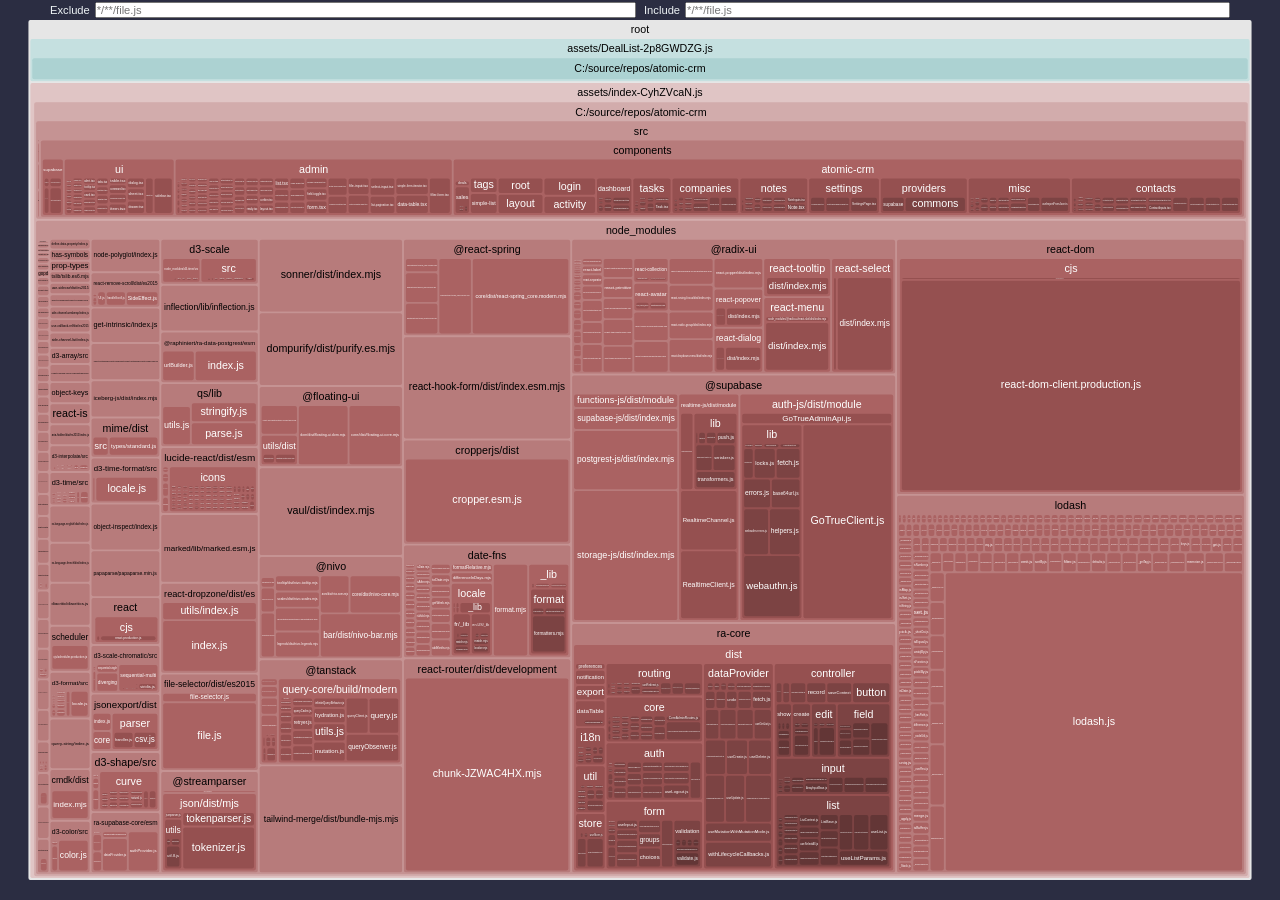
==== stats.html @ 5750edb4 "Updates" ====
<!DOCTYPE html>
<html lang="en">
<head>
  <meta charset="UTF-8" />
  <meta name="viewport" content="width=device-width, initial-scale=1.0" />
  <meta http-equiv="X-UA-Compatible" content="ie=edge" />
  <title>Rollup Visualizer</title>
  <style>
:root {
  --font-family: -apple-system, BlinkMacSystemFont, "Segoe UI", Roboto, "Helvetica Neue", Arial,
    "Noto Sans", sans-serif, "Apple Color Emoji", "Segoe UI Emoji", "Segoe UI Symbol",
    "Noto Color Emoji";
  --background-color: #2b2d42;
  --text-color: #edf2f4;
}

html {
  box-sizing: border-box;
}

*,
*:before,
*:after {
  box-sizing: inherit;
}

html {
  background-color: var(--background-color);
  color: var(--text-color);
  font-family: var(--font-family);
}

body {
  padding: 0;
  margin: 0;
}

html,
body {
  height: 100%;
  width: 100%;
  overflow: hidden;
}

body {
  display: flex;
  flex-direction: column;
}

svg {
  vertical-align: middle;
  width: 100%;
  height: 100%;
  max-height: 100vh;
}

main {
  flex-grow: 1;
  height: 100vh;
  padding: 20px;
}

.tooltip {
  position: absolute;
  z-index: 1070;
  border: 2px solid;
  border-radius: 5px;
  padding: 5px;
  font-size: 0.875rem;
  background-color: var(--background-color);
  color: var(--text-color);
}

.tooltip-hidden {
  visibility: hidden;
  opacity: 0;
}

.sidebar {
  position: fixed;
  top: 0;
  left: 0;
  right: 0;
  display: flex;
  flex-direction: row;
  font-size: 0.7rem;
  align-items: center;
  margin: 0 50px;
  height: 20px;
}

.size-selectors {
  display: flex;
  flex-direction: row;
  align-items: center;
}

.size-selector {
  display: flex;
  flex-direction: row;
  align-items: center;
  justify-content: center;
  margin-right: 1rem;
}
.size-selector input {
  margin: 0 0.3rem 0 0;
}

.filters {
  flex: 1;
  display: flex;
  flex-direction: row;
  align-items: center;
}

.module-filters {
  display: flex;
  flex-grow: 1;
}

.module-filter {
  display: flex;
  flex-direction: row;
  align-items: center;
  justify-content: center;
  flex: 1;
}
.module-filter input {
  flex: 1;
  height: 1rem;
  padding: 0.01rem;
  font-size: 0.7rem;
  margin-left: 0.3rem;
}
.module-filter + .module-filter {
  margin-left: 0.5rem;
}

.node {
  cursor: pointer;
}
  </style>
</head>
<body>
  <main></main>
  <script>
  /*<!--*/
var drawChart = (function (exports) {
  'use strict';

  var n,l$1,u$2,i$1,r$1,o$1,e$1,f$2,c$1,s$1,a$1,h$1,p$1={},v$1=[],y$1=/acit|ex(?:s|g|n|p|$)|rph|grid|ows|mnc|ntw|ine[ch]|zoo|^ord|itera/i,w$1=Array.isArray;function d$1(n,l){for(var u in l)n[u]=l[u];return n}function g(n){n&&n.parentNode&&n.parentNode.removeChild(n);}function _$1(l,u,t){var i,r,o,e={};for(o in u)"key"==o?i=u[o]:"ref"==o?r=u[o]:e[o]=u[o];if(arguments.length>2&&(e.children=arguments.length>3?n.call(arguments,2):t),"function"==typeof l&&null!=l.defaultProps)for(o in l.defaultProps) void 0===e[o]&&(e[o]=l.defaultProps[o]);return m$1(l,e,i,r,null)}function m$1(n,t,i,r,o){var e={type:n,props:t,key:i,ref:r,__k:null,__:null,__b:0,__e:null,__c:null,constructor:void 0,__v:null==o?++u$2:o,__i:-1,__u:0};return null==o&&null!=l$1.vnode&&l$1.vnode(e),e}function k$1(n){return n.children}function x$1(n,l){this.props=n,this.context=l;}function S(n,l){if(null==l)return n.__?S(n.__,n.__i+1):null;for(var u;l<n.__k.length;l++)if(null!=(u=n.__k[l])&&null!=u.__e)return u.__e;return "function"==typeof n.type?S(n):null}function C$1(n){var l,u;if(null!=(n=n.__)&&null!=n.__c){for(n.__e=n.__c.base=null,l=0;l<n.__k.length;l++)if(null!=(u=n.__k[l])&&null!=u.__e){n.__e=n.__c.base=u.__e;break}return C$1(n)}}function M(n){(!n.__d&&(n.__d=true)&&i$1.push(n)&&!$.__r++||r$1!=l$1.debounceRendering)&&((r$1=l$1.debounceRendering)||o$1)($);}function $(){for(var n,u,t,r,o,f,c,s=1;i$1.length;)i$1.length>s&&i$1.sort(e$1),n=i$1.shift(),s=i$1.length,n.__d&&(t=void 0,o=(r=(u=n).__v).__e,f=[],c=[],u.__P&&((t=d$1({},r)).__v=r.__v+1,l$1.vnode&&l$1.vnode(t),O(u.__P,t,r,u.__n,u.__P.namespaceURI,32&r.__u?[o]:null,f,null==o?S(r):o,!!(32&r.__u),c),t.__v=r.__v,t.__.__k[t.__i]=t,z$1(f,t,c),t.__e!=o&&C$1(t)));$.__r=0;}function I(n,l,u,t,i,r,o,e,f,c,s){var a,h,y,w,d,g,_=t&&t.__k||v$1,m=l.length;for(f=P(u,l,_,f,m),a=0;a<m;a++)null!=(y=u.__k[a])&&(h=-1==y.__i?p$1:_[y.__i]||p$1,y.__i=a,g=O(n,y,h,i,r,o,e,f,c,s),w=y.__e,y.ref&&h.ref!=y.ref&&(h.ref&&q$1(h.ref,null,y),s.push(y.ref,y.__c||w,y)),null==d&&null!=w&&(d=w),4&y.__u||h.__k===y.__k?f=A$1(y,f,n):"function"==typeof y.type&&void 0!==g?f=g:w&&(f=w.nextSibling),y.__u&=-7);return u.__e=d,f}function P(n,l,u,t,i){var r,o,e,f,c,s=u.length,a=s,h=0;for(n.__k=new Array(i),r=0;r<i;r++)null!=(o=l[r])&&"boolean"!=typeof o&&"function"!=typeof o?(f=r+h,(o=n.__k[r]="string"==typeof o||"number"==typeof o||"bigint"==typeof o||o.constructor==String?m$1(null,o,null,null,null):w$1(o)?m$1(k$1,{children:o},null,null,null):null==o.constructor&&o.__b>0?m$1(o.type,o.props,o.key,o.ref?o.ref:null,o.__v):o).__=n,o.__b=n.__b+1,e=null,-1!=(c=o.__i=L(o,u,f,a))&&(a--,(e=u[c])&&(e.__u|=2)),null==e||null==e.__v?(-1==c&&(i>s?h--:i<s&&h++),"function"!=typeof o.type&&(o.__u|=4)):c!=f&&(c==f-1?h--:c==f+1?h++:(c>f?h--:h++,o.__u|=4))):n.__k[r]=null;if(a)for(r=0;r<s;r++)null!=(e=u[r])&&0==(2&e.__u)&&(e.__e==t&&(t=S(e)),B$1(e,e));return t}function A$1(n,l,u){var t,i;if("function"==typeof n.type){for(t=n.__k,i=0;t&&i<t.length;i++)t[i]&&(t[i].__=n,l=A$1(t[i],l,u));return l}n.__e!=l&&(l&&n.type&&!u.contains(l)&&(l=S(n)),u.insertBefore(n.__e,l||null),l=n.__e);do{l=l&&l.nextSibling;}while(null!=l&&8==l.nodeType);return l}function L(n,l,u,t){var i,r,o=n.key,e=n.type,f=l[u];if(null===f&&null==n.key||f&&o==f.key&&e==f.type&&0==(2&f.__u))return u;if(t>(null!=f&&0==(2&f.__u)?1:0))for(i=u-1,r=u+1;i>=0||r<l.length;){if(i>=0){if((f=l[i])&&0==(2&f.__u)&&o==f.key&&e==f.type)return i;i--;}if(r<l.length){if((f=l[r])&&0==(2&f.__u)&&o==f.key&&e==f.type)return r;r++;}}return  -1}function T$1(n,l,u){"-"==l[0]?n.setProperty(l,null==u?"":u):n[l]=null==u?"":"number"!=typeof u||y$1.test(l)?u:u+"px";}function j$1(n,l,u,t,i){var r,o;n:if("style"==l)if("string"==typeof u)n.style.cssText=u;else {if("string"==typeof t&&(n.style.cssText=t=""),t)for(l in t)u&&l in u||T$1(n.style,l,"");if(u)for(l in u)t&&u[l]==t[l]||T$1(n.style,l,u[l]);}else if("o"==l[0]&&"n"==l[1])r=l!=(l=l.replace(f$2,"$1")),o=l.toLowerCase(),l=o in n||"onFocusOut"==l||"onFocusIn"==l?o.slice(2):l.slice(2),n.l||(n.l={}),n.l[l+r]=u,u?t?u.u=t.u:(u.u=c$1,n.addEventListener(l,r?a$1:s$1,r)):n.removeEventListener(l,r?a$1:s$1,r);else {if("http://www.w3.org/2000/svg"==i)l=l.replace(/xlink(H|:h)/,"h").replace(/sName$/,"s");else if("width"!=l&&"height"!=l&&"href"!=l&&"list"!=l&&"form"!=l&&"tabIndex"!=l&&"download"!=l&&"rowSpan"!=l&&"colSpan"!=l&&"role"!=l&&"popover"!=l&&l in n)try{n[l]=null==u?"":u;break n}catch(n){}"function"==typeof u||(null==u||false===u&&"-"!=l[4]?n.removeAttribute(l):n.setAttribute(l,"popover"==l&&1==u?"":u));}}function F(n){return function(u){if(this.l){var t=this.l[u.type+n];if(null==u.t)u.t=c$1++;else if(u.t<t.u)return;return t(l$1.event?l$1.event(u):u)}}}function O(n,u,t,i,r,o,e,f,c,s){var a,h,p,v,y,_,m,b,S,C,M,$,P,A,H,L,T,j=u.type;if(null!=u.constructor)return null;128&t.__u&&(c=!!(32&t.__u),o=[f=u.__e=t.__e]),(a=l$1.__b)&&a(u);n:if("function"==typeof j)try{if(b=u.props,S="prototype"in j&&j.prototype.render,C=(a=j.contextType)&&i[a.__c],M=a?C?C.props.value:a.__:i,t.__c?m=(h=u.__c=t.__c).__=h.__E:(S?u.__c=h=new j(b,M):(u.__c=h=new x$1(b,M),h.constructor=j,h.render=D$1),C&&C.sub(h),h.props=b,h.state||(h.state={}),h.context=M,h.__n=i,p=h.__d=!0,h.__h=[],h._sb=[]),S&&null==h.__s&&(h.__s=h.state),S&&null!=j.getDerivedStateFromProps&&(h.__s==h.state&&(h.__s=d$1({},h.__s)),d$1(h.__s,j.getDerivedStateFromProps(b,h.__s))),v=h.props,y=h.state,h.__v=u,p)S&&null==j.getDerivedStateFromProps&&null!=h.componentWillMount&&h.componentWillMount(),S&&null!=h.componentDidMount&&h.__h.push(h.componentDidMount);else {if(S&&null==j.getDerivedStateFromProps&&b!==v&&null!=h.componentWillReceiveProps&&h.componentWillReceiveProps(b,M),!h.__e&&null!=h.shouldComponentUpdate&&!1===h.shouldComponentUpdate(b,h.__s,M)||u.__v==t.__v){for(u.__v!=t.__v&&(h.props=b,h.state=h.__s,h.__d=!1),u.__e=t.__e,u.__k=t.__k,u.__k.some(function(n){n&&(n.__=u);}),$=0;$<h._sb.length;$++)h.__h.push(h._sb[$]);h._sb=[],h.__h.length&&e.push(h);break n}null!=h.componentWillUpdate&&h.componentWillUpdate(b,h.__s,M),S&&null!=h.componentDidUpdate&&h.__h.push(function(){h.componentDidUpdate(v,y,_);});}if(h.context=M,h.props=b,h.__P=n,h.__e=!1,P=l$1.__r,A=0,S){for(h.state=h.__s,h.__d=!1,P&&P(u),a=h.render(h.props,h.state,h.context),H=0;H<h._sb.length;H++)h.__h.push(h._sb[H]);h._sb=[];}else do{h.__d=!1,P&&P(u),a=h.render(h.props,h.state,h.context),h.state=h.__s;}while(h.__d&&++A<25);h.state=h.__s,null!=h.getChildContext&&(i=d$1(d$1({},i),h.getChildContext())),S&&!p&&null!=h.getSnapshotBeforeUpdate&&(_=h.getSnapshotBeforeUpdate(v,y)),L=a,null!=a&&a.type===k$1&&null==a.key&&(L=N(a.props.children)),f=I(n,w$1(L)?L:[L],u,t,i,r,o,e,f,c,s),h.base=u.__e,u.__u&=-161,h.__h.length&&e.push(h),m&&(h.__E=h.__=null);}catch(n){if(u.__v=null,c||null!=o)if(n.then){for(u.__u|=c?160:128;f&&8==f.nodeType&&f.nextSibling;)f=f.nextSibling;o[o.indexOf(f)]=null,u.__e=f;}else for(T=o.length;T--;)g(o[T]);else u.__e=t.__e,u.__k=t.__k;l$1.__e(n,u,t);}else null==o&&u.__v==t.__v?(u.__k=t.__k,u.__e=t.__e):f=u.__e=V(t.__e,u,t,i,r,o,e,c,s);return (a=l$1.diffed)&&a(u),128&u.__u?void 0:f}function z$1(n,u,t){for(var i=0;i<t.length;i++)q$1(t[i],t[++i],t[++i]);l$1.__c&&l$1.__c(u,n),n.some(function(u){try{n=u.__h,u.__h=[],n.some(function(n){n.call(u);});}catch(n){l$1.__e(n,u.__v);}});}function N(n){return "object"!=typeof n||null==n||n.__b&&n.__b>0?n:w$1(n)?n.map(N):d$1({},n)}function V(u,t,i,r,o,e,f,c,s){var a,h,v,y,d,_,m,b=i.props,k=t.props,x=t.type;if("svg"==x?o="http://www.w3.org/2000/svg":"math"==x?o="http://www.w3.org/1998/Math/MathML":o||(o="http://www.w3.org/1999/xhtml"),null!=e)for(a=0;a<e.length;a++)if((d=e[a])&&"setAttribute"in d==!!x&&(x?d.localName==x:3==d.nodeType)){u=d,e[a]=null;break}if(null==u){if(null==x)return document.createTextNode(k);u=document.createElementNS(o,x,k.is&&k),c&&(l$1.__m&&l$1.__m(t,e),c=false),e=null;}if(null==x)b===k||c&&u.data==k||(u.data=k);else {if(e=e&&n.call(u.childNodes),b=i.props||p$1,!c&&null!=e)for(b={},a=0;a<u.attributes.length;a++)b[(d=u.attributes[a]).name]=d.value;for(a in b)if(d=b[a],"children"==a);else if("dangerouslySetInnerHTML"==a)v=d;else if(!(a in k)){if("value"==a&&"defaultValue"in k||"checked"==a&&"defaultChecked"in k)continue;j$1(u,a,null,d,o);}for(a in k)d=k[a],"children"==a?y=d:"dangerouslySetInnerHTML"==a?h=d:"value"==a?_=d:"checked"==a?m=d:c&&"function"!=typeof d||b[a]===d||j$1(u,a,d,b[a],o);if(h)c||v&&(h.__html==v.__html||h.__html==u.innerHTML)||(u.innerHTML=h.__html),t.__k=[];else if(v&&(u.innerHTML=""),I("template"==t.type?u.content:u,w$1(y)?y:[y],t,i,r,"foreignObject"==x?"http://www.w3.org/1999/xhtml":o,e,f,e?e[0]:i.__k&&S(i,0),c,s),null!=e)for(a=e.length;a--;)g(e[a]);c||(a="value","progress"==x&&null==_?u.removeAttribute("value"):null!=_&&(_!==u[a]||"progress"==x&&!_||"option"==x&&_!=b[a])&&j$1(u,a,_,b[a],o),a="checked",null!=m&&m!=u[a]&&j$1(u,a,m,b[a],o));}return u}function q$1(n,u,t){try{if("function"==typeof n){var i="function"==typeof n.__u;i&&n.__u(),i&&null==u||(n.__u=n(u));}else n.current=u;}catch(n){l$1.__e(n,t);}}function B$1(n,u,t){var i,r;if(l$1.unmount&&l$1.unmount(n),(i=n.ref)&&(i.current&&i.current!=n.__e||q$1(i,null,u)),null!=(i=n.__c)){if(i.componentWillUnmount)try{i.componentWillUnmount();}catch(n){l$1.__e(n,u);}i.base=i.__P=null;}if(i=n.__k)for(r=0;r<i.length;r++)i[r]&&B$1(i[r],u,t||"function"!=typeof n.type);t||g(n.__e),n.__c=n.__=n.__e=void 0;}function D$1(n,l,u){return this.constructor(n,u)}function E(u,t,i){var r,o,e,f;t==document&&(t=document.documentElement),l$1.__&&l$1.__(u,t),o=(r="function"=="undefined")?null:t.__k,e=[],f=[],O(t,u=(t).__k=_$1(k$1,null,[u]),o||p$1,p$1,t.namespaceURI,o?null:t.firstChild?n.call(t.childNodes):null,e,o?o.__e:t.firstChild,r,f),z$1(e,u,f);}function K(n){function l(n){var u,t;return this.getChildContext||(u=new Set,(t={})[l.__c]=this,this.getChildContext=function(){return t},this.componentWillUnmount=function(){u=null;},this.shouldComponentUpdate=function(n){this.props.value!=n.value&&u.forEach(function(n){n.__e=true,M(n);});},this.sub=function(n){u.add(n);var l=n.componentWillUnmount;n.componentWillUnmount=function(){u&&u.delete(n),l&&l.call(n);};}),n.children}return l.__c="__cC"+h$1++,l.__=n,l.Provider=l.__l=(l.Consumer=function(n,l){return n.children(l)}).contextType=l,l}n=v$1.slice,l$1={__e:function(n,l,u,t){for(var i,r,o;l=l.__;)if((i=l.__c)&&!i.__)try{if((r=i.constructor)&&null!=r.getDerivedStateFromError&&(i.setState(r.getDerivedStateFromError(n)),o=i.__d),null!=i.componentDidCatch&&(i.componentDidCatch(n,t||{}),o=i.__d),o)return i.__E=i}catch(l){n=l;}throw n}},u$2=0,x$1.prototype.setState=function(n,l){var u;u=null!=this.__s&&this.__s!=this.state?this.__s:this.__s=d$1({},this.state),"function"==typeof n&&(n=n(d$1({},u),this.props)),n&&d$1(u,n),null!=n&&this.__v&&(l&&this._sb.push(l),M(this));},x$1.prototype.forceUpdate=function(n){this.__v&&(this.__e=true,n&&this.__h.push(n),M(this));},x$1.prototype.render=k$1,i$1=[],o$1="function"==typeof Promise?Promise.prototype.then.bind(Promise.resolve()):setTimeout,e$1=function(n,l){return n.__v.__b-l.__v.__b},$.__r=0,f$2=/(PointerCapture)$|Capture$/i,c$1=0,s$1=F(false),a$1=F(true),h$1=0;

  var f$1=0;function u$1(e,t,n,o,i,u){t||(t={});var a,c,p=t;if("ref"in p)for(c in p={},t)"ref"==c?a=t[c]:p[c]=t[c];var l={type:e,props:p,key:n,ref:a,__k:null,__:null,__b:0,__e:null,__c:null,constructor:void 0,__v:--f$1,__i:-1,__u:0,__source:i,__self:u};if("function"==typeof e&&(a=e.defaultProps))for(c in a) void 0===p[c]&&(p[c]=a[c]);return l$1.vnode&&l$1.vnode(l),l}

  function count$1(node) {
    var sum = 0,
        children = node.children,
        i = children && children.length;
    if (!i) sum = 1;
    else while (--i >= 0) sum += children[i].value;
    node.value = sum;
  }

  function node_count() {
    return this.eachAfter(count$1);
  }

  function node_each(callback, that) {
    let index = -1;
    for (const node of this) {
      callback.call(that, node, ++index, this);
    }
    return this;
  }

  function node_eachBefore(callback, that) {
    var node = this, nodes = [node], children, i, index = -1;
    while (node = nodes.pop()) {
      callback.call(that, node, ++index, this);
      if (children = node.children) {
        for (i = children.length - 1; i >= 0; --i) {
          nodes.push(children[i]);
        }
      }
    }
    return this;
  }

  function node_eachAfter(callback, that) {
    var node = this, nodes = [node], next = [], children, i, n, index = -1;
    while (node = nodes.pop()) {
      next.push(node);
      if (children = node.children) {
        for (i = 0, n = children.length; i < n; ++i) {
          nodes.push(children[i]);
        }
      }
    }
    while (node = next.pop()) {
      callback.call(that, node, ++index, this);
    }
    return this;
  }

  function node_find(callback, that) {
    let index = -1;
    for (const node of this) {
      if (callback.call(that, node, ++index, this)) {
        return node;
      }
    }
  }

  function node_sum(value) {
    return this.eachAfter(function(node) {
      var sum = +value(node.data) || 0,
          children = node.children,
          i = children && children.length;
      while (--i >= 0) sum += children[i].value;
      node.value = sum;
    });
  }

  function node_sort(compare) {
    return this.eachBefore(function(node) {
      if (node.children) {
        node.children.sort(compare);
      }
    });
  }

  function node_path(end) {
    var start = this,
        ancestor = leastCommonAncestor(start, end),
        nodes = [start];
    while (start !== ancestor) {
      start = start.parent;
      nodes.push(start);
    }
    var k = nodes.length;
    while (end !== ancestor) {
      nodes.splice(k, 0, end);
      end = end.parent;
    }
    return nodes;
  }

  function leastCommonAncestor(a, b) {
    if (a === b) return a;
    var aNodes = a.ancestors(),
        bNodes = b.ancestors(),
        c = null;
    a = aNodes.pop();
    b = bNodes.pop();
    while (a === b) {
      c = a;
      a = aNodes.pop();
      b = bNodes.pop();
    }
    return c;
  }

  function node_ancestors() {
    var node = this, nodes = [node];
    while (node = node.parent) {
      nodes.push(node);
    }
    return nodes;
  }

  function node_descendants() {
    return Array.from(this);
  }

  function node_leaves() {
    var leaves = [];
    this.eachBefore(function(node) {
      if (!node.children) {
        leaves.push(node);
      }
    });
    return leaves;
  }

  function node_links() {
    var root = this, links = [];
    root.each(function(node) {
      if (node !== root) { // Don’t include the root’s parent, if any.
        links.push({source: node.parent, target: node});
      }
    });
    return links;
  }

  function* node_iterator() {
    var node = this, current, next = [node], children, i, n;
    do {
      current = next.reverse(), next = [];
      while (node = current.pop()) {
        yield node;
        if (children = node.children) {
          for (i = 0, n = children.length; i < n; ++i) {
            next.push(children[i]);
          }
        }
      }
    } while (next.length);
  }

  function hierarchy(data, children) {
    if (data instanceof Map) {
      data = [undefined, data];
      if (children === undefined) children = mapChildren;
    } else if (children === undefined) {
      children = objectChildren;
    }

    var root = new Node$1(data),
        node,
        nodes = [root],
        child,
        childs,
        i,
        n;

    while (node = nodes.pop()) {
      if ((childs = children(node.data)) && (n = (childs = Array.from(childs)).length)) {
        node.children = childs;
        for (i = n - 1; i >= 0; --i) {
          nodes.push(child = childs[i] = new Node$1(childs[i]));
          child.parent = node;
          child.depth = node.depth + 1;
        }
      }
    }

    return root.eachBefore(computeHeight);
  }

  function node_copy() {
    return hierarchy(this).eachBefore(copyData);
  }

  function objectChildren(d) {
    return d.children;
  }

  function mapChildren(d) {
    return Array.isArray(d) ? d[1] : null;
  }

  function copyData(node) {
    if (node.data.value !== undefined) node.value = node.data.value;
    node.data = node.data.data;
  }

  function computeHeight(node) {
    var height = 0;
    do node.height = height;
    while ((node = node.parent) && (node.height < ++height));
  }

  function Node$1(data) {
    this.data = data;
    this.depth =
    this.height = 0;
    this.parent = null;
  }

  Node$1.prototype = hierarchy.prototype = {
    constructor: Node$1,
    count: node_count,
    each: node_each,
    eachAfter: node_eachAfter,
    eachBefore: node_eachBefore,
    find: node_find,
    sum: node_sum,
    sort: node_sort,
    path: node_path,
    ancestors: node_ancestors,
    descendants: node_descendants,
    leaves: node_leaves,
    links: node_links,
    copy: node_copy,
    [Symbol.iterator]: node_iterator
  };

  function required(f) {
    if (typeof f !== "function") throw new Error;
    return f;
  }

  function constantZero() {
    return 0;
  }

  function constant$1(x) {
    return function() {
      return x;
    };
  }

  function roundNode(node) {
    node.x0 = Math.round(node.x0);
    node.y0 = Math.round(node.y0);
    node.x1 = Math.round(node.x1);
    node.y1 = Math.round(node.y1);
  }

  function treemapDice(parent, x0, y0, x1, y1) {
    var nodes = parent.children,
        node,
        i = -1,
        n = nodes.length,
        k = parent.value && (x1 - x0) / parent.value;

    while (++i < n) {
      node = nodes[i], node.y0 = y0, node.y1 = y1;
      node.x0 = x0, node.x1 = x0 += node.value * k;
    }
  }

  function treemapSlice(parent, x0, y0, x1, y1) {
    var nodes = parent.children,
        node,
        i = -1,
        n = nodes.length,
        k = parent.value && (y1 - y0) / parent.value;

    while (++i < n) {
      node = nodes[i], node.x0 = x0, node.x1 = x1;
      node.y0 = y0, node.y1 = y0 += node.value * k;
    }
  }

  var phi = (1 + Math.sqrt(5)) / 2;

  function squarifyRatio(ratio, parent, x0, y0, x1, y1) {
    var rows = [],
        nodes = parent.children,
        row,
        nodeValue,
        i0 = 0,
        i1 = 0,
        n = nodes.length,
        dx, dy,
        value = parent.value,
        sumValue,
        minValue,
        maxValue,
        newRatio,
        minRatio,
        alpha,
        beta;

    while (i0 < n) {
      dx = x1 - x0, dy = y1 - y0;

      // Find the next non-empty node.
      do sumValue = nodes[i1++].value; while (!sumValue && i1 < n);
      minValue = maxValue = sumValue;
      alpha = Math.max(dy / dx, dx / dy) / (value * ratio);
      beta = sumValue * sumValue * alpha;
      minRatio = Math.max(maxValue / beta, beta / minValue);

      // Keep adding nodes while the aspect ratio maintains or improves.
      for (; i1 < n; ++i1) {
        sumValue += nodeValue = nodes[i1].value;
        if (nodeValue < minValue) minValue = nodeValue;
        if (nodeValue > maxValue) maxValue = nodeValue;
        beta = sumValue * sumValue * alpha;
        newRatio = Math.max(maxValue / beta, beta / minValue);
        if (newRatio > minRatio) { sumValue -= nodeValue; break; }
        minRatio = newRatio;
      }

      // Position and record the row orientation.
      rows.push(row = {value: sumValue, dice: dx < dy, children: nodes.slice(i0, i1)});
      if (row.dice) treemapDice(row, x0, y0, x1, value ? y0 += dy * sumValue / value : y1);
      else treemapSlice(row, x0, y0, value ? x0 += dx * sumValue / value : x1, y1);
      value -= sumValue, i0 = i1;
    }

    return rows;
  }

  var squarify = (function custom(ratio) {

    function squarify(parent, x0, y0, x1, y1) {
      squarifyRatio(ratio, parent, x0, y0, x1, y1);
    }

    squarify.ratio = function(x) {
      return custom((x = +x) > 1 ? x : 1);
    };

    return squarify;
  })(phi);

  function treemap() {
    var tile = squarify,
        round = false,
        dx = 1,
        dy = 1,
        paddingStack = [0],
        paddingInner = constantZero,
        paddingTop = constantZero,
        paddingRight = constantZero,
        paddingBottom = constantZero,
        paddingLeft = constantZero;

    function treemap(root) {
      root.x0 =
      root.y0 = 0;
      root.x1 = dx;
      root.y1 = dy;
      root.eachBefore(positionNode);
      paddingStack = [0];
      if (round) root.eachBefore(roundNode);
      return root;
    }

    function positionNode(node) {
      var p = paddingStack[node.depth],
          x0 = node.x0 + p,
          y0 = node.y0 + p,
          x1 = node.x1 - p,
          y1 = node.y1 - p;
      if (x1 < x0) x0 = x1 = (x0 + x1) / 2;
      if (y1 < y0) y0 = y1 = (y0 + y1) / 2;
      node.x0 = x0;
      node.y0 = y0;
      node.x1 = x1;
      node.y1 = y1;
      if (node.children) {
        p = paddingStack[node.depth + 1] = paddingInner(node) / 2;
        x0 += paddingLeft(node) - p;
        y0 += paddingTop(node) - p;
        x1 -= paddingRight(node) - p;
        y1 -= paddingBottom(node) - p;
        if (x1 < x0) x0 = x1 = (x0 + x1) / 2;
        if (y1 < y0) y0 = y1 = (y0 + y1) / 2;
        tile(node, x0, y0, x1, y1);
      }
    }

    treemap.round = function(x) {
      return arguments.length ? (round = !!x, treemap) : round;
    };

    treemap.size = function(x) {
      return arguments.length ? (dx = +x[0], dy = +x[1], treemap) : [dx, dy];
    };

    treemap.tile = function(x) {
      return arguments.length ? (tile = required(x), treemap) : tile;
    };

    treemap.padding = function(x) {
      return arguments.length ? treemap.paddingInner(x).paddingOuter(x) : treemap.paddingInner();
    };

    treemap.paddingInner = function(x) {
      return arguments.length ? (paddingInner = typeof x === "function" ? x : constant$1(+x), treemap) : paddingInner;
    };

    treemap.paddingOuter = function(x) {
      return arguments.length ? treemap.paddingTop(x).paddingRight(x).paddingBottom(x).paddingLeft(x) : treemap.paddingTop();
    };

    treemap.paddingTop = function(x) {
      return arguments.length ? (paddingTop = typeof x === "function" ? x : constant$1(+x), treemap) : paddingTop;
    };

    treemap.paddingRight = function(x) {
      return arguments.length ? (paddingRight = typeof x === "function" ? x : constant$1(+x), treemap) : paddingRight;
    };

    treemap.paddingBottom = function(x) {
      return arguments.length ? (paddingBottom = typeof x === "function" ? x : constant$1(+x), treemap) : paddingBottom;
    };

    treemap.paddingLeft = function(x) {
      return arguments.length ? (paddingLeft = typeof x === "function" ? x : constant$1(+x), treemap) : paddingLeft;
    };

    return treemap;
  }

  var treemapResquarify = (function custom(ratio) {

    function resquarify(parent, x0, y0, x1, y1) {
      if ((rows = parent._squarify) && (rows.ratio === ratio)) {
        var rows,
            row,
            nodes,
            i,
            j = -1,
            n,
            m = rows.length,
            value = parent.value;

        while (++j < m) {
          row = rows[j], nodes = row.children;
          for (i = row.value = 0, n = nodes.length; i < n; ++i) row.value += nodes[i].value;
          if (row.dice) treemapDice(row, x0, y0, x1, value ? y0 += (y1 - y0) * row.value / value : y1);
          else treemapSlice(row, x0, y0, value ? x0 += (x1 - x0) * row.value / value : x1, y1);
          value -= row.value;
        }
      } else {
        parent._squarify = rows = squarifyRatio(ratio, parent, x0, y0, x1, y1);
        rows.ratio = ratio;
      }
    }

    resquarify.ratio = function(x) {
      return custom((x = +x) > 1 ? x : 1);
    };

    return resquarify;
  })(phi);

  const isModuleTree = (mod) => "children" in mod;

  let count = 0;
  class Id {
      constructor(id) {
          this._id = id;
          const url = new URL(window.location.href);
          url.hash = id;
          this._href = url.toString();
      }
      get id() {
          return this._id;
      }
      get href() {
          return this._href;
      }
      toString() {
          return `url(${this.href})`;
      }
  }
  function generateUniqueId(name) {
      count += 1;
      const id = ["O", name, count].filter(Boolean).join("-");
      return new Id(id);
  }

  const LABELS = {
      renderedLength: "Rendered",
      gzipLength: "Gzip",
      brotliLength: "Brotli",
  };
  const getAvailableSizeOptions = (options) => {
      const availableSizeProperties = ["renderedLength"];
      if (options.gzip) {
          availableSizeProperties.push("gzipLength");
      }
      if (options.brotli) {
          availableSizeProperties.push("brotliLength");
      }
      return availableSizeProperties;
  };

  var t,r,u,i,o=0,f=[],c=l$1,e=c.__b,a=c.__r,v=c.diffed,l=c.__c,m=c.unmount,s=c.__;function p(n,t){c.__h&&c.__h(r,n,o||t),o=0;var u=r.__H||(r.__H={__:[],__h:[]});return n>=u.__.length&&u.__.push({}),u.__[n]}function d(n){return o=1,h(D,n)}function h(n,u,i){var o=p(t++,2);if(o.t=n,!o.__c&&(o.__=[D(void 0,u),function(n){var t=o.__N?o.__N[0]:o.__[0],r=o.t(t,n);t!==r&&(o.__N=[r,o.__[1]],o.__c.setState({}));}],o.__c=r,!r.__f)){var f=function(n,t,r){if(!o.__c.__H)return  true;var u=o.__c.__H.__.filter(function(n){return !!n.__c});if(u.every(function(n){return !n.__N}))return !c||c.call(this,n,t,r);var i=o.__c.props!==n;return u.forEach(function(n){if(n.__N){var t=n.__[0];n.__=n.__N,n.__N=void 0,t!==n.__[0]&&(i=true);}}),c&&c.call(this,n,t,r)||i};r.__f=true;var c=r.shouldComponentUpdate,e=r.componentWillUpdate;r.componentWillUpdate=function(n,t,r){if(this.__e){var u=c;c=void 0,f(n,t,r),c=u;}e&&e.call(this,n,t,r);},r.shouldComponentUpdate=f;}return o.__N||o.__}function y(n,u){var i=p(t++,3);!c.__s&&C(i.__H,u)&&(i.__=n,i.u=u,r.__H.__h.push(i));}function _(n,u){var i=p(t++,4);!c.__s&&C(i.__H,u)&&(i.__=n,i.u=u,r.__h.push(i));}function A(n){return o=5,T(function(){return {current:n}},[])}function T(n,r){var u=p(t++,7);return C(u.__H,r)&&(u.__=n(),u.__H=r,u.__h=n),u.__}function q(n,t){return o=8,T(function(){return n},t)}function x(n){var u=r.context[n.__c],i=p(t++,9);return i.c=n,u?(null==i.__&&(i.__=true,u.sub(r)),u.props.value):n.__}function j(){for(var n;n=f.shift();)if(n.__P&&n.__H)try{n.__H.__h.forEach(z),n.__H.__h.forEach(B),n.__H.__h=[];}catch(t){n.__H.__h=[],c.__e(t,n.__v);}}c.__b=function(n){r=null,e&&e(n);},c.__=function(n,t){n&&t.__k&&t.__k.__m&&(n.__m=t.__k.__m),s&&s(n,t);},c.__r=function(n){a&&a(n),t=0;var i=(r=n.__c).__H;i&&(u===r?(i.__h=[],r.__h=[],i.__.forEach(function(n){n.__N&&(n.__=n.__N),n.u=n.__N=void 0;})):(i.__h.forEach(z),i.__h.forEach(B),i.__h=[],t=0)),u=r;},c.diffed=function(n){v&&v(n);var t=n.__c;t&&t.__H&&(t.__H.__h.length&&(1!==f.push(t)&&i===c.requestAnimationFrame||((i=c.requestAnimationFrame)||w)(j)),t.__H.__.forEach(function(n){n.u&&(n.__H=n.u),n.u=void 0;})),u=r=null;},c.__c=function(n,t){t.some(function(n){try{n.__h.forEach(z),n.__h=n.__h.filter(function(n){return !n.__||B(n)});}catch(r){t.some(function(n){n.__h&&(n.__h=[]);}),t=[],c.__e(r,n.__v);}}),l&&l(n,t);},c.unmount=function(n){m&&m(n);var t,r=n.__c;r&&r.__H&&(r.__H.__.forEach(function(n){try{z(n);}catch(n){t=n;}}),r.__H=void 0,t&&c.__e(t,r.__v));};var k="function"==typeof requestAnimationFrame;function w(n){var t,r=function(){clearTimeout(u),k&&cancelAnimationFrame(t),setTimeout(n);},u=setTimeout(r,35);k&&(t=requestAnimationFrame(r));}function z(n){var t=r,u=n.__c;"function"==typeof u&&(n.__c=void 0,u()),r=t;}function B(n){var t=r;n.__c=n.__(),r=t;}function C(n,t){return !n||n.length!==t.length||t.some(function(t,r){return t!==n[r]})}function D(n,t){return "function"==typeof t?t(n):t}

  const PLACEHOLDER = "*/**/file.js";
  const SideBar = ({ availableSizeProperties, sizeProperty, setSizeProperty, onExcludeChange, onIncludeChange, }) => {
      const [includeValue, setIncludeValue] = d("");
      const [excludeValue, setExcludeValue] = d("");
      const handleSizePropertyChange = (sizeProp) => () => {
          if (sizeProp !== sizeProperty) {
              setSizeProperty(sizeProp);
          }
      };
      const handleIncludeChange = (event) => {
          const value = event.currentTarget.value;
          setIncludeValue(value);
          onIncludeChange(value);
      };
      const handleExcludeChange = (event) => {
          const value = event.currentTarget.value;
          setExcludeValue(value);
          onExcludeChange(value);
      };
      return (u$1("aside", { className: "sidebar", children: [u$1("div", { className: "size-selectors", children: availableSizeProperties.length > 1 &&
                      availableSizeProperties.map((sizeProp) => {
                          const id = `selector-${sizeProp}`;
                          return (u$1("div", { className: "size-selector", children: [u$1("input", { type: "radio", id: id, checked: sizeProp === sizeProperty, onChange: handleSizePropertyChange(sizeProp) }), u$1("label", { htmlFor: id, children: LABELS[sizeProp] })] }, sizeProp));
                      }) }), u$1("div", { className: "module-filters", children: [u$1("div", { className: "module-filter", children: [u$1("label", { htmlFor: "module-filter-exclude", children: "Exclude" }), u$1("input", { type: "text", id: "module-filter-exclude", value: excludeValue, onInput: handleExcludeChange, placeholder: PLACEHOLDER })] }), u$1("div", { className: "module-filter", children: [u$1("label", { htmlFor: "module-filter-include", children: "Include" }), u$1("input", { type: "text", id: "module-filter-include", value: includeValue, onInput: handleIncludeChange, placeholder: PLACEHOLDER })] })] })] }));
  };

  function getDefaultExportFromCjs (x) {
  	return x && x.__esModule && Object.prototype.hasOwnProperty.call(x, 'default') ? x['default'] : x;
  }

  var utils = {};

  var constants$1;
  var hasRequiredConstants;

  function requireConstants () {
  	if (hasRequiredConstants) return constants$1;
  	hasRequiredConstants = 1;

  	const WIN_SLASH = '\\\\/';
  	const WIN_NO_SLASH = `[^${WIN_SLASH}]`;

  	/**
  	 * Posix glob regex
  	 */

  	const DOT_LITERAL = '\\.';
  	const PLUS_LITERAL = '\\+';
  	const QMARK_LITERAL = '\\?';
  	const SLASH_LITERAL = '\\/';
  	const ONE_CHAR = '(?=.)';
  	const QMARK = '[^/]';
  	const END_ANCHOR = `(?:${SLASH_LITERAL}|$)`;
  	const START_ANCHOR = `(?:^|${SLASH_LITERAL})`;
  	const DOTS_SLASH = `${DOT_LITERAL}{1,2}${END_ANCHOR}`;
  	const NO_DOT = `(?!${DOT_LITERAL})`;
  	const NO_DOTS = `(?!${START_ANCHOR}${DOTS_SLASH})`;
  	const NO_DOT_SLASH = `(?!${DOT_LITERAL}{0,1}${END_ANCHOR})`;
  	const NO_DOTS_SLASH = `(?!${DOTS_SLASH})`;
  	const QMARK_NO_DOT = `[^.${SLASH_LITERAL}]`;
  	const STAR = `${QMARK}*?`;
  	const SEP = '/';

  	const POSIX_CHARS = {
  	  DOT_LITERAL,
  	  PLUS_LITERAL,
  	  QMARK_LITERAL,
  	  SLASH_LITERAL,
  	  ONE_CHAR,
  	  QMARK,
  	  END_ANCHOR,
  	  DOTS_SLASH,
  	  NO_DOT,
  	  NO_DOTS,
  	  NO_DOT_SLASH,
  	  NO_DOTS_SLASH,
  	  QMARK_NO_DOT,
  	  STAR,
  	  START_ANCHOR,
  	  SEP
  	};

  	/**
  	 * Windows glob regex
  	 */

  	const WINDOWS_CHARS = {
  	  ...POSIX_CHARS,

  	  SLASH_LITERAL: `[${WIN_SLASH}]`,
  	  QMARK: WIN_NO_SLASH,
  	  STAR: `${WIN_NO_SLASH}*?`,
  	  DOTS_SLASH: `${DOT_LITERAL}{1,2}(?:[${WIN_SLASH}]|$)`,
  	  NO_DOT: `(?!${DOT_LITERAL})`,
  	  NO_DOTS: `(?!(?:^|[${WIN_SLASH}])${DOT_LITERAL}{1,2}(?:[${WIN_SLASH}]|$))`,
  	  NO_DOT_SLASH: `(?!${DOT_LITERAL}{0,1}(?:[${WIN_SLASH}]|$))`,
  	  NO_DOTS_SLASH: `(?!${DOT_LITERAL}{1,2}(?:[${WIN_SLASH}]|$))`,
  	  QMARK_NO_DOT: `[^.${WIN_SLASH}]`,
  	  START_ANCHOR: `(?:^|[${WIN_SLASH}])`,
  	  END_ANCHOR: `(?:[${WIN_SLASH}]|$)`,
  	  SEP: '\\'
  	};

  	/**
  	 * POSIX Bracket Regex
  	 */

  	const POSIX_REGEX_SOURCE = {
  	  alnum: 'a-zA-Z0-9',
  	  alpha: 'a-zA-Z',
  	  ascii: '\\x00-\\x7F',
  	  blank: ' \\t',
  	  cntrl: '\\x00-\\x1F\\x7F',
  	  digit: '0-9',
  	  graph: '\\x21-\\x7E',
  	  lower: 'a-z',
  	  print: '\\x20-\\x7E ',
  	  punct: '\\-!"#$%&\'()\\*+,./:;<=>?@[\\]^_`{|}~',
  	  space: ' \\t\\r\\n\\v\\f',
  	  upper: 'A-Z',
  	  word: 'A-Za-z0-9_',
  	  xdigit: 'A-Fa-f0-9'
  	};

  	constants$1 = {
  	  MAX_LENGTH: 1024 * 64,
  	  POSIX_REGEX_SOURCE,

  	  // regular expressions
  	  REGEX_BACKSLASH: /\\(?![*+?^${}(|)[\]])/g,
  	  REGEX_NON_SPECIAL_CHARS: /^[^@![\].,$*+?^{}()|\\/]+/,
  	  REGEX_SPECIAL_CHARS: /[-*+?.^${}(|)[\]]/,
  	  REGEX_SPECIAL_CHARS_BACKREF: /(\\?)((\W)(\3*))/g,
  	  REGEX_SPECIAL_CHARS_GLOBAL: /([-*+?.^${}(|)[\]])/g,
  	  REGEX_REMOVE_BACKSLASH: /(?:\[.*?[^\\]\]|\\(?=.))/g,

  	  // Replace globs with equivalent patterns to reduce parsing time.
  	  REPLACEMENTS: {
  	    '***': '*',
  	    '**/**': '**',
  	    '**/**/**': '**'
  	  },

  	  // Digits
  	  CHAR_0: 48, /* 0 */
  	  CHAR_9: 57, /* 9 */

  	  // Alphabet chars.
  	  CHAR_UPPERCASE_A: 65, /* A */
  	  CHAR_LOWERCASE_A: 97, /* a */
  	  CHAR_UPPERCASE_Z: 90, /* Z */
  	  CHAR_LOWERCASE_Z: 122, /* z */

  	  CHAR_LEFT_PARENTHESES: 40, /* ( */
  	  CHAR_RIGHT_PARENTHESES: 41, /* ) */

  	  CHAR_ASTERISK: 42, /* * */

  	  // Non-alphabetic chars.
  	  CHAR_AMPERSAND: 38, /* & */
  	  CHAR_AT: 64, /* @ */
  	  CHAR_BACKWARD_SLASH: 92, /* \ */
  	  CHAR_CARRIAGE_RETURN: 13, /* \r */
  	  CHAR_CIRCUMFLEX_ACCENT: 94, /* ^ */
  	  CHAR_COLON: 58, /* : */
  	  CHAR_COMMA: 44, /* , */
  	  CHAR_DOT: 46, /* . */
  	  CHAR_DOUBLE_QUOTE: 34, /* " */
  	  CHAR_EQUAL: 61, /* = */
  	  CHAR_EXCLAMATION_MARK: 33, /* ! */
  	  CHAR_FORM_FEED: 12, /* \f */
  	  CHAR_FORWARD_SLASH: 47, /* / */
  	  CHAR_GRAVE_ACCENT: 96, /* ` */
  	  CHAR_HASH: 35, /* # */
  	  CHAR_HYPHEN_MINUS: 45, /* - */
  	  CHAR_LEFT_ANGLE_BRACKET: 60, /* < */
  	  CHAR_LEFT_CURLY_BRACE: 123, /* { */
  	  CHAR_LEFT_SQUARE_BRACKET: 91, /* [ */
  	  CHAR_LINE_FEED: 10, /* \n */
  	  CHAR_NO_BREAK_SPACE: 160, /* \u00A0 */
  	  CHAR_PERCENT: 37, /* % */
  	  CHAR_PLUS: 43, /* + */
  	  CHAR_QUESTION_MARK: 63, /* ? */
  	  CHAR_RIGHT_ANGLE_BRACKET: 62, /* > */
  	  CHAR_RIGHT_CURLY_BRACE: 125, /* } */
  	  CHAR_RIGHT_SQUARE_BRACKET: 93, /* ] */
  	  CHAR_SEMICOLON: 59, /* ; */
  	  CHAR_SINGLE_QUOTE: 39, /* ' */
  	  CHAR_SPACE: 32, /*   */
  	  CHAR_TAB: 9, /* \t */
  	  CHAR_UNDERSCORE: 95, /* _ */
  	  CHAR_VERTICAL_LINE: 124, /* | */
  	  CHAR_ZERO_WIDTH_NOBREAK_SPACE: 65279, /* \uFEFF */

  	  /**
  	   * Create EXTGLOB_CHARS
  	   */

  	  extglobChars(chars) {
  	    return {
  	      '!': { type: 'negate', open: '(?:(?!(?:', close: `))${chars.STAR})` },
  	      '?': { type: 'qmark', open: '(?:', close: ')?' },
  	      '+': { type: 'plus', open: '(?:', close: ')+' },
  	      '*': { type: 'star', open: '(?:', close: ')*' },
  	      '@': { type: 'at', open: '(?:', close: ')' }
  	    };
  	  },

  	  /**
  	   * Create GLOB_CHARS
  	   */

  	  globChars(win32) {
  	    return win32 === true ? WINDOWS_CHARS : POSIX_CHARS;
  	  }
  	};
  	return constants$1;
  }

  /*global navigator*/

  var hasRequiredUtils;

  function requireUtils () {
  	if (hasRequiredUtils) return utils;
  	hasRequiredUtils = 1;
  	(function (exports) {

  		const {
  		  REGEX_BACKSLASH,
  		  REGEX_REMOVE_BACKSLASH,
  		  REGEX_SPECIAL_CHARS,
  		  REGEX_SPECIAL_CHARS_GLOBAL
  		} = /*@__PURE__*/ requireConstants();

  		exports.isObject = val => val !== null && typeof val === 'object' && !Array.isArray(val);
  		exports.hasRegexChars = str => REGEX_SPECIAL_CHARS.test(str);
  		exports.isRegexChar = str => str.length === 1 && exports.hasRegexChars(str);
  		exports.escapeRegex = str => str.replace(REGEX_SPECIAL_CHARS_GLOBAL, '\\$1');
  		exports.toPosixSlashes = str => str.replace(REGEX_BACKSLASH, '/');

  		exports.isWindows = () => {
  		  if (typeof navigator !== 'undefined' && navigator.platform) {
  		    const platform = navigator.platform.toLowerCase();
  		    return platform === 'win32' || platform === 'windows';
  		  }

  		  if (typeof process !== 'undefined' && process.platform) {
  		    return process.platform === 'win32';
  		  }

  		  return false;
  		};

  		exports.removeBackslashes = str => {
  		  return str.replace(REGEX_REMOVE_BACKSLASH, match => {
  		    return match === '\\' ? '' : match;
  		  });
  		};

  		exports.escapeLast = (input, char, lastIdx) => {
  		  const idx = input.lastIndexOf(char, lastIdx);
  		  if (idx === -1) return input;
  		  if (input[idx - 1] === '\\') return exports.escapeLast(input, char, idx - 1);
  		  return `${input.slice(0, idx)}\\${input.slice(idx)}`;
  		};

  		exports.removePrefix = (input, state = {}) => {
  		  let output = input;
  		  if (output.startsWith('./')) {
  		    output = output.slice(2);
  		    state.prefix = './';
  		  }
  		  return output;
  		};

  		exports.wrapOutput = (input, state = {}, options = {}) => {
  		  const prepend = options.contains ? '' : '^';
  		  const append = options.contains ? '' : '$';

  		  let output = `${prepend}(?:${input})${append}`;
  		  if (state.negated === true) {
  		    output = `(?:^(?!${output}).*$)`;
  		  }
  		  return output;
  		};

  		exports.basename = (path, { windows } = {}) => {
  		  const segs = path.split(windows ? /[\\/]/ : '/');
  		  const last = segs[segs.length - 1];

  		  if (last === '') {
  		    return segs[segs.length - 2];
  		  }

  		  return last;
  		}; 
  	} (utils));
  	return utils;
  }

  var scan_1;
  var hasRequiredScan;

  function requireScan () {
  	if (hasRequiredScan) return scan_1;
  	hasRequiredScan = 1;

  	const utils = /*@__PURE__*/ requireUtils();
  	const {
  	  CHAR_ASTERISK,             /* * */
  	  CHAR_AT,                   /* @ */
  	  CHAR_BACKWARD_SLASH,       /* \ */
  	  CHAR_COMMA,                /* , */
  	  CHAR_DOT,                  /* . */
  	  CHAR_EXCLAMATION_MARK,     /* ! */
  	  CHAR_FORWARD_SLASH,        /* / */
  	  CHAR_LEFT_CURLY_BRACE,     /* { */
  	  CHAR_LEFT_PARENTHESES,     /* ( */
  	  CHAR_LEFT_SQUARE_BRACKET,  /* [ */
  	  CHAR_PLUS,                 /* + */
  	  CHAR_QUESTION_MARK,        /* ? */
  	  CHAR_RIGHT_CURLY_BRACE,    /* } */
  	  CHAR_RIGHT_PARENTHESES,    /* ) */
  	  CHAR_RIGHT_SQUARE_BRACKET  /* ] */
  	} = /*@__PURE__*/ requireConstants();

  	const isPathSeparator = code => {
  	  return code === CHAR_FORWARD_SLASH || code === CHAR_BACKWARD_SLASH;
  	};

  	const depth = token => {
  	  if (token.isPrefix !== true) {
  	    token.depth = token.isGlobstar ? Infinity : 1;
  	  }
  	};

  	/**
  	 * Quickly scans a glob pattern and returns an object with a handful of
  	 * useful properties, like `isGlob`, `path` (the leading non-glob, if it exists),
  	 * `glob` (the actual pattern), `negated` (true if the path starts with `!` but not
  	 * with `!(`) and `negatedExtglob` (true if the path starts with `!(`).
  	 *
  	 * ```js
  	 * const pm = require('picomatch');
  	 * console.log(pm.scan('foo/bar/*.js'));
  	 * { isGlob: true, input: 'foo/bar/*.js', base: 'foo/bar', glob: '*.js' }
  	 * ```
  	 * @param {String} `str`
  	 * @param {Object} `options`
  	 * @return {Object} Returns an object with tokens and regex source string.
  	 * @api public
  	 */

  	const scan = (input, options) => {
  	  const opts = options || {};

  	  const length = input.length - 1;
  	  const scanToEnd = opts.parts === true || opts.scanToEnd === true;
  	  const slashes = [];
  	  const tokens = [];
  	  const parts = [];

  	  let str = input;
  	  let index = -1;
  	  let start = 0;
  	  let lastIndex = 0;
  	  let isBrace = false;
  	  let isBracket = false;
  	  let isGlob = false;
  	  let isExtglob = false;
  	  let isGlobstar = false;
  	  let braceEscaped = false;
  	  let backslashes = false;
  	  let negated = false;
  	  let negatedExtglob = false;
  	  let finished = false;
  	  let braces = 0;
  	  let prev;
  	  let code;
  	  let token = { value: '', depth: 0, isGlob: false };

  	  const eos = () => index >= length;
  	  const peek = () => str.charCodeAt(index + 1);
  	  const advance = () => {
  	    prev = code;
  	    return str.charCodeAt(++index);
  	  };

  	  while (index < length) {
  	    code = advance();
  	    let next;

  	    if (code === CHAR_BACKWARD_SLASH) {
  	      backslashes = token.backslashes = true;
  	      code = advance();

  	      if (code === CHAR_LEFT_CURLY_BRACE) {
  	        braceEscaped = true;
  	      }
  	      continue;
  	    }

  	    if (braceEscaped === true || code === CHAR_LEFT_CURLY_BRACE) {
  	      braces++;

  	      while (eos() !== true && (code = advance())) {
  	        if (code === CHAR_BACKWARD_SLASH) {
  	          backslashes = token.backslashes = true;
  	          advance();
  	          continue;
  	        }

  	        if (code === CHAR_LEFT_CURLY_BRACE) {
  	          braces++;
  	          continue;
  	        }

  	        if (braceEscaped !== true && code === CHAR_DOT && (code = advance()) === CHAR_DOT) {
  	          isBrace = token.isBrace = true;
  	          isGlob = token.isGlob = true;
  	          finished = true;

  	          if (scanToEnd === true) {
  	            continue;
  	          }

  	          break;
  	        }

  	        if (braceEscaped !== true && code === CHAR_COMMA) {
  	          isBrace = token.isBrace = true;
  	          isGlob = token.isGlob = true;
  	          finished = true;

  	          if (scanToEnd === true) {
  	            continue;
  	          }

  	          break;
  	        }

  	        if (code === CHAR_RIGHT_CURLY_BRACE) {
  	          braces--;

  	          if (braces === 0) {
  	            braceEscaped = false;
  	            isBrace = token.isBrace = true;
  	            finished = true;
  	            break;
  	          }
  	        }
  	      }

  	      if (scanToEnd === true) {
  	        continue;
  	      }

  	      break;
  	    }

  	    if (code === CHAR_FORWARD_SLASH) {
  	      slashes.push(index);
  	      tokens.push(token);
  	      token = { value: '', depth: 0, isGlob: false };

  	      if (finished === true) continue;
  	      if (prev === CHAR_DOT && index === (start + 1)) {
  	        start += 2;
  	        continue;
  	      }

  	      lastIndex = index + 1;
  	      continue;
  	    }

  	    if (opts.noext !== true) {
  	      const isExtglobChar = code === CHAR_PLUS
  	        || code === CHAR_AT
  	        || code === CHAR_ASTERISK
  	        || code === CHAR_QUESTION_MARK
  	        || code === CHAR_EXCLAMATION_MARK;

  	      if (isExtglobChar === true && peek() === CHAR_LEFT_PARENTHESES) {
  	        isGlob = token.isGlob = true;
  	        isExtglob = token.isExtglob = true;
  	        finished = true;
  	        if (code === CHAR_EXCLAMATION_MARK && index === start) {
  	          negatedExtglob = true;
  	        }

  	        if (scanToEnd === true) {
  	          while (eos() !== true && (code = advance())) {
  	            if (code === CHAR_BACKWARD_SLASH) {
  	              backslashes = token.backslashes = true;
  	              code = advance();
  	              continue;
  	            }

  	            if (code === CHAR_RIGHT_PARENTHESES) {
  	              isGlob = token.isGlob = true;
  	              finished = true;
  	              break;
  	            }
  	          }
  	          continue;
  	        }
  	        break;
  	      }
  	    }

  	    if (code === CHAR_ASTERISK) {
  	      if (prev === CHAR_ASTERISK) isGlobstar = token.isGlobstar = true;
  	      isGlob = token.isGlob = true;
  	      finished = true;

  	      if (scanToEnd === true) {
  	        continue;
  	      }
  	      break;
  	    }

  	    if (code === CHAR_QUESTION_MARK) {
  	      isGlob = token.isGlob = true;
  	      finished = true;

  	      if (scanToEnd === true) {
  	        continue;
  	      }
  	      break;
  	    }

  	    if (code === CHAR_LEFT_SQUARE_BRACKET) {
  	      while (eos() !== true && (next = advance())) {
  	        if (next === CHAR_BACKWARD_SLASH) {
  	          backslashes = token.backslashes = true;
  	          advance();
  	          continue;
  	        }

  	        if (next === CHAR_RIGHT_SQUARE_BRACKET) {
  	          isBracket = token.isBracket = true;
  	          isGlob = token.isGlob = true;
  	          finished = true;
  	          break;
  	        }
  	      }

  	      if (scanToEnd === true) {
  	        continue;
  	      }

  	      break;
  	    }

  	    if (opts.nonegate !== true && code === CHAR_EXCLAMATION_MARK && index === start) {
  	      negated = token.negated = true;
  	      start++;
  	      continue;
  	    }

  	    if (opts.noparen !== true && code === CHAR_LEFT_PARENTHESES) {
  	      isGlob = token.isGlob = true;

  	      if (scanToEnd === true) {
  	        while (eos() !== true && (code = advance())) {
  	          if (code === CHAR_LEFT_PARENTHESES) {
  	            backslashes = token.backslashes = true;
  	            code = advance();
  	            continue;
  	          }

  	          if (code === CHAR_RIGHT_PARENTHESES) {
  	            finished = true;
  	            break;
  	          }
  	        }
  	        continue;
  	      }
  	      break;
  	    }

  	    if (isGlob === true) {
  	      finished = true;

  	      if (scanToEnd === true) {
  	        continue;
  	      }

  	      break;
  	    }
  	  }

  	  if (opts.noext === true) {
  	    isExtglob = false;
  	    isGlob = false;
  	  }

  	  let base = str;
  	  let prefix = '';
  	  let glob = '';

  	  if (start > 0) {
  	    prefix = str.slice(0, start);
  	    str = str.slice(start);
  	    lastIndex -= start;
  	  }

  	  if (base && isGlob === true && lastIndex > 0) {
  	    base = str.slice(0, lastIndex);
  	    glob = str.slice(lastIndex);
  	  } else if (isGlob === true) {
  	    base = '';
  	    glob = str;
  	  } else {
  	    base = str;
  	  }

  	  if (base && base !== '' && base !== '/' && base !== str) {
  	    if (isPathSeparator(base.charCodeAt(base.length - 1))) {
  	      base = base.slice(0, -1);
  	    }
  	  }

  	  if (opts.unescape === true) {
  	    if (glob) glob = utils.removeBackslashes(glob);

  	    if (base && backslashes === true) {
  	      base = utils.removeBackslashes(base);
  	    }
  	  }

  	  const state = {
  	    prefix,
  	    input,
  	    start,
  	    base,
  	    glob,
  	    isBrace,
  	    isBracket,
  	    isGlob,
  	    isExtglob,
  	    isGlobstar,
  	    negated,
  	    negatedExtglob
  	  };

  	  if (opts.tokens === true) {
  	    state.maxDepth = 0;
  	    if (!isPathSeparator(code)) {
  	      tokens.push(token);
  	    }
  	    state.tokens = tokens;
  	  }

  	  if (opts.parts === true || opts.tokens === true) {
  	    let prevIndex;

  	    for (let idx = 0; idx < slashes.length; idx++) {
  	      const n = prevIndex ? prevIndex + 1 : start;
  	      const i = slashes[idx];
  	      const value = input.slice(n, i);
  	      if (opts.tokens) {
  	        if (idx === 0 && start !== 0) {
  	          tokens[idx].isPrefix = true;
  	          tokens[idx].value = prefix;
  	        } else {
  	          tokens[idx].value = value;
  	        }
  	        depth(tokens[idx]);
  	        state.maxDepth += tokens[idx].depth;
  	      }
  	      if (idx !== 0 || value !== '') {
  	        parts.push(value);
  	      }
  	      prevIndex = i;
  	    }

  	    if (prevIndex && prevIndex + 1 < input.length) {
  	      const value = input.slice(prevIndex + 1);
  	      parts.push(value);

  	      if (opts.tokens) {
  	        tokens[tokens.length - 1].value = value;
  	        depth(tokens[tokens.length - 1]);
  	        state.maxDepth += tokens[tokens.length - 1].depth;
  	      }
  	    }

  	    state.slashes = slashes;
  	    state.parts = parts;
  	  }

  	  return state;
  	};

  	scan_1 = scan;
  	return scan_1;
  }

  var parse_1;
  var hasRequiredParse;

  function requireParse () {
  	if (hasRequiredParse) return parse_1;
  	hasRequiredParse = 1;

  	const constants = /*@__PURE__*/ requireConstants();
  	const utils = /*@__PURE__*/ requireUtils();

  	/**
  	 * Constants
  	 */

  	const {
  	  MAX_LENGTH,
  	  POSIX_REGEX_SOURCE,
  	  REGEX_NON_SPECIAL_CHARS,
  	  REGEX_SPECIAL_CHARS_BACKREF,
  	  REPLACEMENTS
  	} = constants;

  	/**
  	 * Helpers
  	 */

  	const expandRange = (args, options) => {
  	  if (typeof options.expandRange === 'function') {
  	    return options.expandRange(...args, options);
  	  }

  	  args.sort();
  	  const value = `[${args.join('-')}]`;

  	  try {
  	    /* eslint-disable-next-line no-new */
  	    new RegExp(value);
  	  } catch (ex) {
  	    return args.map(v => utils.escapeRegex(v)).join('..');
  	  }

  	  return value;
  	};

  	/**
  	 * Create the message for a syntax error
  	 */

  	const syntaxError = (type, char) => {
  	  return `Missing ${type}: "${char}" - use "\\\\${char}" to match literal characters`;
  	};

  	/**
  	 * Parse the given input string.
  	 * @param {String} input
  	 * @param {Object} options
  	 * @return {Object}
  	 */

  	const parse = (input, options) => {
  	  if (typeof input !== 'string') {
  	    throw new TypeError('Expected a string');
  	  }

  	  input = REPLACEMENTS[input] || input;

  	  const opts = { ...options };
  	  const max = typeof opts.maxLength === 'number' ? Math.min(MAX_LENGTH, opts.maxLength) : MAX_LENGTH;

  	  let len = input.length;
  	  if (len > max) {
  	    throw new SyntaxError(`Input length: ${len}, exceeds maximum allowed length: ${max}`);
  	  }

  	  const bos = { type: 'bos', value: '', output: opts.prepend || '' };
  	  const tokens = [bos];

  	  const capture = opts.capture ? '' : '?:';

  	  // create constants based on platform, for windows or posix
  	  const PLATFORM_CHARS = constants.globChars(opts.windows);
  	  const EXTGLOB_CHARS = constants.extglobChars(PLATFORM_CHARS);

  	  const {
  	    DOT_LITERAL,
  	    PLUS_LITERAL,
  	    SLASH_LITERAL,
  	    ONE_CHAR,
  	    DOTS_SLASH,
  	    NO_DOT,
  	    NO_DOT_SLASH,
  	    NO_DOTS_SLASH,
  	    QMARK,
  	    QMARK_NO_DOT,
  	    STAR,
  	    START_ANCHOR
  	  } = PLATFORM_CHARS;

  	  const globstar = opts => {
  	    return `(${capture}(?:(?!${START_ANCHOR}${opts.dot ? DOTS_SLASH : DOT_LITERAL}).)*?)`;
  	  };

  	  const nodot = opts.dot ? '' : NO_DOT;
  	  const qmarkNoDot = opts.dot ? QMARK : QMARK_NO_DOT;
  	  let star = opts.bash === true ? globstar(opts) : STAR;

  	  if (opts.capture) {
  	    star = `(${star})`;
  	  }

  	  // minimatch options support
  	  if (typeof opts.noext === 'boolean') {
  	    opts.noextglob = opts.noext;
  	  }

  	  const state = {
  	    input,
  	    index: -1,
  	    start: 0,
  	    dot: opts.dot === true,
  	    consumed: '',
  	    output: '',
  	    prefix: '',
  	    backtrack: false,
  	    negated: false,
  	    brackets: 0,
  	    braces: 0,
  	    parens: 0,
  	    quotes: 0,
  	    globstar: false,
  	    tokens
  	  };

  	  input = utils.removePrefix(input, state);
  	  len = input.length;

  	  const extglobs = [];
  	  const braces = [];
  	  const stack = [];
  	  let prev = bos;
  	  let value;

  	  /**
  	   * Tokenizing helpers
  	   */

  	  const eos = () => state.index === len - 1;
  	  const peek = state.peek = (n = 1) => input[state.index + n];
  	  const advance = state.advance = () => input[++state.index] || '';
  	  const remaining = () => input.slice(state.index + 1);
  	  const consume = (value = '', num = 0) => {
  	    state.consumed += value;
  	    state.index += num;
  	  };

  	  const append = token => {
  	    state.output += token.output != null ? token.output : token.value;
  	    consume(token.value);
  	  };

  	  const negate = () => {
  	    let count = 1;

  	    while (peek() === '!' && (peek(2) !== '(' || peek(3) === '?')) {
  	      advance();
  	      state.start++;
  	      count++;
  	    }

  	    if (count % 2 === 0) {
  	      return false;
  	    }

  	    state.negated = true;
  	    state.start++;
  	    return true;
  	  };

  	  const increment = type => {
  	    state[type]++;
  	    stack.push(type);
  	  };

  	  const decrement = type => {
  	    state[type]--;
  	    stack.pop();
  	  };

  	  /**
  	   * Push tokens onto the tokens array. This helper speeds up
  	   * tokenizing by 1) helping us avoid backtracking as much as possible,
  	   * and 2) helping us avoid creating extra tokens when consecutive
  	   * characters are plain text. This improves performance and simplifies
  	   * lookbehinds.
  	   */

  	  const push = tok => {
  	    if (prev.type === 'globstar') {
  	      const isBrace = state.braces > 0 && (tok.type === 'comma' || tok.type === 'brace');
  	      const isExtglob = tok.extglob === true || (extglobs.length && (tok.type === 'pipe' || tok.type === 'paren'));

  	      if (tok.type !== 'slash' && tok.type !== 'paren' && !isBrace && !isExtglob) {
  	        state.output = state.output.slice(0, -prev.output.length);
  	        prev.type = 'star';
  	        prev.value = '*';
  	        prev.output = star;
  	        state.output += prev.output;
  	      }
  	    }

  	    if (extglobs.length && tok.type !== 'paren') {
  	      extglobs[extglobs.length - 1].inner += tok.value;
  	    }

  	    if (tok.value || tok.output) append(tok);
  	    if (prev && prev.type === 'text' && tok.type === 'text') {
  	      prev.output = (prev.output || prev.value) + tok.value;
  	      prev.value += tok.value;
  	      return;
  	    }

  	    tok.prev = prev;
  	    tokens.push(tok);
  	    prev = tok;
  	  };

  	  const extglobOpen = (type, value) => {
  	    const token = { ...EXTGLOB_CHARS[value], conditions: 1, inner: '' };

  	    token.prev = prev;
  	    token.parens = state.parens;
  	    token.output = state.output;
  	    const output = (opts.capture ? '(' : '') + token.open;

  	    increment('parens');
  	    push({ type, value, output: state.output ? '' : ONE_CHAR });
  	    push({ type: 'paren', extglob: true, value: advance(), output });
  	    extglobs.push(token);
  	  };

  	  const extglobClose = token => {
  	    let output = token.close + (opts.capture ? ')' : '');
  	    let rest;

  	    if (token.type === 'negate') {
  	      let extglobStar = star;

  	      if (token.inner && token.inner.length > 1 && token.inner.includes('/')) {
  	        extglobStar = globstar(opts);
  	      }

  	      if (extglobStar !== star || eos() || /^\)+$/.test(remaining())) {
  	        output = token.close = `)$))${extglobStar}`;
  	      }

  	      if (token.inner.includes('*') && (rest = remaining()) && /^\.[^\\/.]+$/.test(rest)) {
  	        // Any non-magical string (`.ts`) or even nested expression (`.{ts,tsx}`) can follow after the closing parenthesis.
  	        // In this case, we need to parse the string and use it in the output of the original pattern.
  	        // Suitable patterns: `/!(*.d).ts`, `/!(*.d).{ts,tsx}`, `**/!(*-dbg).@(js)`.
  	        //
  	        // Disabling the `fastpaths` option due to a problem with parsing strings as `.ts` in the pattern like `**/!(*.d).ts`.
  	        const expression = parse(rest, { ...options, fastpaths: false }).output;

  	        output = token.close = `)${expression})${extglobStar})`;
  	      }

  	      if (token.prev.type === 'bos') {
  	        state.negatedExtglob = true;
  	      }
  	    }

  	    push({ type: 'paren', extglob: true, value, output });
  	    decrement('parens');
  	  };

  	  /**
  	   * Fast paths
  	   */

  	  if (opts.fastpaths !== false && !/(^[*!]|[/()[\]{}"])/.test(input)) {
  	    let backslashes = false;

  	    let output = input.replace(REGEX_SPECIAL_CHARS_BACKREF, (m, esc, chars, first, rest, index) => {
  	      if (first === '\\') {
  	        backslashes = true;
  	        return m;
  	      }

  	      if (first === '?') {
  	        if (esc) {
  	          return esc + first + (rest ? QMARK.repeat(rest.length) : '');
  	        }
  	        if (index === 0) {
  	          return qmarkNoDot + (rest ? QMARK.repeat(rest.length) : '');
  	        }
  	        return QMARK.repeat(chars.length);
  	      }

  	      if (first === '.') {
  	        return DOT_LITERAL.repeat(chars.length);
  	      }

  	      if (first === '*') {
  	        if (esc) {
  	          return esc + first + (rest ? star : '');
  	        }
  	        return star;
  	      }
  	      return esc ? m : `\\${m}`;
  	    });

  	    if (backslashes === true) {
  	      if (opts.unescape === true) {
  	        output = output.replace(/\\/g, '');
  	      } else {
  	        output = output.replace(/\\+/g, m => {
  	          return m.length % 2 === 0 ? '\\\\' : (m ? '\\' : '');
  	        });
  	      }
  	    }

  	    if (output === input && opts.contains === true) {
  	      state.output = input;
  	      return state;
  	    }

  	    state.output = utils.wrapOutput(output, state, options);
  	    return state;
  	  }

  	  /**
  	   * Tokenize input until we reach end-of-string
  	   */

  	  while (!eos()) {
  	    value = advance();

  	    if (value === '\u0000') {
  	      continue;
  	    }

  	    /**
  	     * Escaped characters
  	     */

  	    if (value === '\\') {
  	      const next = peek();

  	      if (next === '/' && opts.bash !== true) {
  	        continue;
  	      }

  	      if (next === '.' || next === ';') {
  	        continue;
  	      }

  	      if (!next) {
  	        value += '\\';
  	        push({ type: 'text', value });
  	        continue;
  	      }

  	      // collapse slashes to reduce potential for exploits
  	      const match = /^\\+/.exec(remaining());
  	      let slashes = 0;

  	      if (match && match[0].length > 2) {
  	        slashes = match[0].length;
  	        state.index += slashes;
  	        if (slashes % 2 !== 0) {
  	          value += '\\';
  	        }
  	      }

  	      if (opts.unescape === true) {
  	        value = advance();
  	      } else {
  	        value += advance();
  	      }

  	      if (state.brackets === 0) {
  	        push({ type: 'text', value });
  	        continue;
  	      }
  	    }

  	    /**
  	     * If we're inside a regex character class, continue
  	     * until we reach the closing bracket.
  	     */

  	    if (state.brackets > 0 && (value !== ']' || prev.value === '[' || prev.value === '[^')) {
  	      if (opts.posix !== false && value === ':') {
  	        const inner = prev.value.slice(1);
  	        if (inner.includes('[')) {
  	          prev.posix = true;

  	          if (inner.includes(':')) {
  	            const idx = prev.value.lastIndexOf('[');
  	            const pre = prev.value.slice(0, idx);
  	            const rest = prev.value.slice(idx + 2);
  	            const posix = POSIX_REGEX_SOURCE[rest];
  	            if (posix) {
  	              prev.value = pre + posix;
  	              state.backtrack = true;
  	              advance();

  	              if (!bos.output && tokens.indexOf(prev) === 1) {
  	                bos.output = ONE_CHAR;
  	              }
  	              continue;
  	            }
  	          }
  	        }
  	      }

  	      if ((value === '[' && peek() !== ':') || (value === '-' && peek() === ']')) {
  	        value = `\\${value}`;
  	      }

  	      if (value === ']' && (prev.value === '[' || prev.value === '[^')) {
  	        value = `\\${value}`;
  	      }

  	      if (opts.posix === true && value === '!' && prev.value === '[') {
  	        value = '^';
  	      }

  	      prev.value += value;
  	      append({ value });
  	      continue;
  	    }

  	    /**
  	     * If we're inside a quoted string, continue
  	     * until we reach the closing double quote.
  	     */

  	    if (state.quotes === 1 && value !== '"') {
  	      value = utils.escapeRegex(value);
  	      prev.value += value;
  	      append({ value });
  	      continue;
  	    }

  	    /**
  	     * Double quotes
  	     */

  	    if (value === '"') {
  	      state.quotes = state.quotes === 1 ? 0 : 1;
  	      if (opts.keepQuotes === true) {
  	        push({ type: 'text', value });
  	      }
  	      continue;
  	    }

  	    /**
  	     * Parentheses
  	     */

  	    if (value === '(') {
  	      increment('parens');
  	      push({ type: 'paren', value });
  	      continue;
  	    }

  	    if (value === ')') {
  	      if (state.parens === 0 && opts.strictBrackets === true) {
  	        throw new SyntaxError(syntaxError('opening', '('));
  	      }

  	      const extglob = extglobs[extglobs.length - 1];
  	      if (extglob && state.parens === extglob.parens + 1) {
  	        extglobClose(extglobs.pop());
  	        continue;
  	      }

  	      push({ type: 'paren', value, output: state.parens ? ')' : '\\)' });
  	      decrement('parens');
  	      continue;
  	    }

  	    /**
  	     * Square brackets
  	     */

  	    if (value === '[') {
  	      if (opts.nobracket === true || !remaining().includes(']')) {
  	        if (opts.nobracket !== true && opts.strictBrackets === true) {
  	          throw new SyntaxError(syntaxError('closing', ']'));
  	        }

  	        value = `\\${value}`;
  	      } else {
  	        increment('brackets');
  	      }

  	      push({ type: 'bracket', value });
  	      continue;
  	    }

  	    if (value === ']') {
  	      if (opts.nobracket === true || (prev && prev.type === 'bracket' && prev.value.length === 1)) {
  	        push({ type: 'text', value, output: `\\${value}` });
  	        continue;
  	      }

  	      if (state.brackets === 0) {
  	        if (opts.strictBrackets === true) {
  	          throw new SyntaxError(syntaxError('opening', '['));
  	        }

  	        push({ type: 'text', value, output: `\\${value}` });
  	        continue;
  	      }

  	      decrement('brackets');

  	      const prevValue = prev.value.slice(1);
  	      if (prev.posix !== true && prevValue[0] === '^' && !prevValue.includes('/')) {
  	        value = `/${value}`;
  	      }

  	      prev.value += value;
  	      append({ value });

  	      // when literal brackets are explicitly disabled
  	      // assume we should match with a regex character class
  	      if (opts.literalBrackets === false || utils.hasRegexChars(prevValue)) {
  	        continue;
  	      }

  	      const escaped = utils.escapeRegex(prev.value);
  	      state.output = state.output.slice(0, -prev.value.length);

  	      // when literal brackets are explicitly enabled
  	      // assume we should escape the brackets to match literal characters
  	      if (opts.literalBrackets === true) {
  	        state.output += escaped;
  	        prev.value = escaped;
  	        continue;
  	      }

  	      // when the user specifies nothing, try to match both
  	      prev.value = `(${capture}${escaped}|${prev.value})`;
  	      state.output += prev.value;
  	      continue;
  	    }

  	    /**
  	     * Braces
  	     */

  	    if (value === '{' && opts.nobrace !== true) {
  	      increment('braces');

  	      const open = {
  	        type: 'brace',
  	        value,
  	        output: '(',
  	        outputIndex: state.output.length,
  	        tokensIndex: state.tokens.length
  	      };

  	      braces.push(open);
  	      push(open);
  	      continue;
  	    }

  	    if (value === '}') {
  	      const brace = braces[braces.length - 1];

  	      if (opts.nobrace === true || !brace) {
  	        push({ type: 'text', value, output: value });
  	        continue;
  	      }

  	      let output = ')';

  	      if (brace.dots === true) {
  	        const arr = tokens.slice();
  	        const range = [];

  	        for (let i = arr.length - 1; i >= 0; i--) {
  	          tokens.pop();
  	          if (arr[i].type === 'brace') {
  	            break;
  	          }
  	          if (arr[i].type !== 'dots') {
  	            range.unshift(arr[i].value);
  	          }
  	        }

  	        output = expandRange(range, opts);
  	        state.backtrack = true;
  	      }

  	      if (brace.comma !== true && brace.dots !== true) {
  	        const out = state.output.slice(0, brace.outputIndex);
  	        const toks = state.tokens.slice(brace.tokensIndex);
  	        brace.value = brace.output = '\\{';
  	        value = output = '\\}';
  	        state.output = out;
  	        for (const t of toks) {
  	          state.output += (t.output || t.value);
  	        }
  	      }

  	      push({ type: 'brace', value, output });
  	      decrement('braces');
  	      braces.pop();
  	      continue;
  	    }

  	    /**
  	     * Pipes
  	     */

  	    if (value === '|') {
  	      if (extglobs.length > 0) {
  	        extglobs[extglobs.length - 1].conditions++;
  	      }
  	      push({ type: 'text', value });
  	      continue;
  	    }

  	    /**
  	     * Commas
  	     */

  	    if (value === ',') {
  	      let output = value;

  	      const brace = braces[braces.length - 1];
  	      if (brace && stack[stack.length - 1] === 'braces') {
  	        brace.comma = true;
  	        output = '|';
  	      }

  	      push({ type: 'comma', value, output });
  	      continue;
  	    }

  	    /**
  	     * Slashes
  	     */

  	    if (value === '/') {
  	      // if the beginning of the glob is "./", advance the start
  	      // to the current index, and don't add the "./" characters
  	      // to the state. This greatly simplifies lookbehinds when
  	      // checking for BOS characters like "!" and "." (not "./")
  	      if (prev.type === 'dot' && state.index === state.start + 1) {
  	        state.start = state.index + 1;
  	        state.consumed = '';
  	        state.output = '';
  	        tokens.pop();
  	        prev = bos; // reset "prev" to the first token
  	        continue;
  	      }

  	      push({ type: 'slash', value, output: SLASH_LITERAL });
  	      continue;
  	    }

  	    /**
  	     * Dots
  	     */

  	    if (value === '.') {
  	      if (state.braces > 0 && prev.type === 'dot') {
  	        if (prev.value === '.') prev.output = DOT_LITERAL;
  	        const brace = braces[braces.length - 1];
  	        prev.type = 'dots';
  	        prev.output += value;
  	        prev.value += value;
  	        brace.dots = true;
  	        continue;
  	      }

  	      if ((state.braces + state.parens) === 0 && prev.type !== 'bos' && prev.type !== 'slash') {
  	        push({ type: 'text', value, output: DOT_LITERAL });
  	        continue;
  	      }

  	      push({ type: 'dot', value, output: DOT_LITERAL });
  	      continue;
  	    }

  	    /**
  	     * Question marks
  	     */

  	    if (value === '?') {
  	      const isGroup = prev && prev.value === '(';
  	      if (!isGroup && opts.noextglob !== true && peek() === '(' && peek(2) !== '?') {
  	        extglobOpen('qmark', value);
  	        continue;
  	      }

  	      if (prev && prev.type === 'paren') {
  	        const next = peek();
  	        let output = value;

  	        if ((prev.value === '(' && !/[!=<:]/.test(next)) || (next === '<' && !/<([!=]|\w+>)/.test(remaining()))) {
  	          output = `\\${value}`;
  	        }

  	        push({ type: 'text', value, output });
  	        continue;
  	      }

  	      if (opts.dot !== true && (prev.type === 'slash' || prev.type === 'bos')) {
  	        push({ type: 'qmark', value, output: QMARK_NO_DOT });
  	        continue;
  	      }

  	      push({ type: 'qmark', value, output: QMARK });
  	      continue;
  	    }

  	    /**
  	     * Exclamation
  	     */

  	    if (value === '!') {
  	      if (opts.noextglob !== true && peek() === '(') {
  	        if (peek(2) !== '?' || !/[!=<:]/.test(peek(3))) {
  	          extglobOpen('negate', value);
  	          continue;
  	        }
  	      }

  	      if (opts.nonegate !== true && state.index === 0) {
  	        negate();
  	        continue;
  	      }
  	    }

  	    /**
  	     * Plus
  	     */

  	    if (value === '+') {
  	      if (opts.noextglob !== true && peek() === '(' && peek(2) !== '?') {
  	        extglobOpen('plus', value);
  	        continue;
  	      }

  	      if ((prev && prev.value === '(') || opts.regex === false) {
  	        push({ type: 'plus', value, output: PLUS_LITERAL });
  	        continue;
  	      }

  	      if ((prev && (prev.type === 'bracket' || prev.type === 'paren' || prev.type === 'brace')) || state.parens > 0) {
  	        push({ type: 'plus', value });
  	        continue;
  	      }

  	      push({ type: 'plus', value: PLUS_LITERAL });
  	      continue;
  	    }

  	    /**
  	     * Plain text
  	     */

  	    if (value === '@') {
  	      if (opts.noextglob !== true && peek() === '(' && peek(2) !== '?') {
  	        push({ type: 'at', extglob: true, value, output: '' });
  	        continue;
  	      }

  	      push({ type: 'text', value });
  	      continue;
  	    }

  	    /**
  	     * Plain text
  	     */

  	    if (value !== '*') {
  	      if (value === '$' || value === '^') {
  	        value = `\\${value}`;
  	      }

  	      const match = REGEX_NON_SPECIAL_CHARS.exec(remaining());
  	      if (match) {
  	        value += match[0];
  	        state.index += match[0].length;
  	      }

  	      push({ type: 'text', value });
  	      continue;
  	    }

  	    /**
  	     * Stars
  	     */

  	    if (prev && (prev.type === 'globstar' || prev.star === true)) {
  	      prev.type = 'star';
  	      prev.star = true;
  	      prev.value += value;
  	      prev.output = star;
  	      state.backtrack = true;
  	      state.globstar = true;
  	      consume(value);
  	      continue;
  	    }

  	    let rest = remaining();
  	    if (opts.noextglob !== true && /^\([^?]/.test(rest)) {
  	      extglobOpen('star', value);
  	      continue;
  	    }

  	    if (prev.type === 'star') {
  	      if (opts.noglobstar === true) {
  	        consume(value);
  	        continue;
  	      }

  	      const prior = prev.prev;
  	      const before = prior.prev;
  	      const isStart = prior.type === 'slash' || prior.type === 'bos';
  	      const afterStar = before && (before.type === 'star' || before.type === 'globstar');

  	      if (opts.bash === true && (!isStart || (rest[0] && rest[0] !== '/'))) {
  	        push({ type: 'star', value, output: '' });
  	        continue;
  	      }

  	      const isBrace = state.braces > 0 && (prior.type === 'comma' || prior.type === 'brace');
  	      const isExtglob = extglobs.length && (prior.type === 'pipe' || prior.type === 'paren');
  	      if (!isStart && prior.type !== 'paren' && !isBrace && !isExtglob) {
  	        push({ type: 'star', value, output: '' });
  	        continue;
  	      }

  	      // strip consecutive `/**/`
  	      while (rest.slice(0, 3) === '/**') {
  	        const after = input[state.index + 4];
  	        if (after && after !== '/') {
  	          break;
  	        }
  	        rest = rest.slice(3);
  	        consume('/**', 3);
  	      }

  	      if (prior.type === 'bos' && eos()) {
  	        prev.type = 'globstar';
  	        prev.value += value;
  	        prev.output = globstar(opts);
  	        state.output = prev.output;
  	        state.globstar = true;
  	        consume(value);
  	        continue;
  	      }

  	      if (prior.type === 'slash' && prior.prev.type !== 'bos' && !afterStar && eos()) {
  	        state.output = state.output.slice(0, -(prior.output + prev.output).length);
  	        prior.output = `(?:${prior.output}`;

  	        prev.type = 'globstar';
  	        prev.output = globstar(opts) + (opts.strictSlashes ? ')' : '|$)');
  	        prev.value += value;
  	        state.globstar = true;
  	        state.output += prior.output + prev.output;
  	        consume(value);
  	        continue;
  	      }

  	      if (prior.type === 'slash' && prior.prev.type !== 'bos' && rest[0] === '/') {
  	        const end = rest[1] !== void 0 ? '|$' : '';

  	        state.output = state.output.slice(0, -(prior.output + prev.output).length);
  	        prior.output = `(?:${prior.output}`;

  	        prev.type = 'globstar';
  	        prev.output = `${globstar(opts)}${SLASH_LITERAL}|${SLASH_LITERAL}${end})`;
  	        prev.value += value;

  	        state.output += prior.output + prev.output;
  	        state.globstar = true;

  	        consume(value + advance());

  	        push({ type: 'slash', value: '/', output: '' });
  	        continue;
  	      }

  	      if (prior.type === 'bos' && rest[0] === '/') {
  	        prev.type = 'globstar';
  	        prev.value += value;
  	        prev.output = `(?:^|${SLASH_LITERAL}|${globstar(opts)}${SLASH_LITERAL})`;
  	        state.output = prev.output;
  	        state.globstar = true;
  	        consume(value + advance());
  	        push({ type: 'slash', value: '/', output: '' });
  	        continue;
  	      }

  	      // remove single star from output
  	      state.output = state.output.slice(0, -prev.output.length);

  	      // reset previous token to globstar
  	      prev.type = 'globstar';
  	      prev.output = globstar(opts);
  	      prev.value += value;

  	      // reset output with globstar
  	      state.output += prev.output;
  	      state.globstar = true;
  	      consume(value);
  	      continue;
  	    }

  	    const token = { type: 'star', value, output: star };

  	    if (opts.bash === true) {
  	      token.output = '.*?';
  	      if (prev.type === 'bos' || prev.type === 'slash') {
  	        token.output = nodot + token.output;
  	      }
  	      push(token);
  	      continue;
  	    }

  	    if (prev && (prev.type === 'bracket' || prev.type === 'paren') && opts.regex === true) {
  	      token.output = value;
  	      push(token);
  	      continue;
  	    }

  	    if (state.index === state.start || prev.type === 'slash' || prev.type === 'dot') {
  	      if (prev.type === 'dot') {
  	        state.output += NO_DOT_SLASH;
  	        prev.output += NO_DOT_SLASH;

  	      } else if (opts.dot === true) {
  	        state.output += NO_DOTS_SLASH;
  	        prev.output += NO_DOTS_SLASH;

  	      } else {
  	        state.output += nodot;
  	        prev.output += nodot;
  	      }

  	      if (peek() !== '*') {
  	        state.output += ONE_CHAR;
  	        prev.output += ONE_CHAR;
  	      }
  	    }

  	    push(token);
  	  }

  	  while (state.brackets > 0) {
  	    if (opts.strictBrackets === true) throw new SyntaxError(syntaxError('closing', ']'));
  	    state.output = utils.escapeLast(state.output, '[');
  	    decrement('brackets');
  	  }

  	  while (state.parens > 0) {
  	    if (opts.strictBrackets === true) throw new SyntaxError(syntaxError('closing', ')'));
  	    state.output = utils.escapeLast(state.output, '(');
  	    decrement('parens');
  	  }

  	  while (state.braces > 0) {
  	    if (opts.strictBrackets === true) throw new SyntaxError(syntaxError('closing', '}'));
  	    state.output = utils.escapeLast(state.output, '{');
  	    decrement('braces');
  	  }

  	  if (opts.strictSlashes !== true && (prev.type === 'star' || prev.type === 'bracket')) {
  	    push({ type: 'maybe_slash', value: '', output: `${SLASH_LITERAL}?` });
  	  }

  	  // rebuild the output if we had to backtrack at any point
  	  if (state.backtrack === true) {
  	    state.output = '';

  	    for (const token of state.tokens) {
  	      state.output += token.output != null ? token.output : token.value;

  	      if (token.suffix) {
  	        state.output += token.suffix;
  	      }
  	    }
  	  }

  	  return state;
  	};

  	/**
  	 * Fast paths for creating regular expressions for common glob patterns.
  	 * This can significantly speed up processing and has very little downside
  	 * impact when none of the fast paths match.
  	 */

  	parse.fastpaths = (input, options) => {
  	  const opts = { ...options };
  	  const max = typeof opts.maxLength === 'number' ? Math.min(MAX_LENGTH, opts.maxLength) : MAX_LENGTH;
  	  const len = input.length;
  	  if (len > max) {
  	    throw new SyntaxError(`Input length: ${len}, exceeds maximum allowed length: ${max}`);
  	  }

  	  input = REPLACEMENTS[input] || input;

  	  // create constants based on platform, for windows or posix
  	  const {
  	    DOT_LITERAL,
  	    SLASH_LITERAL,
  	    ONE_CHAR,
  	    DOTS_SLASH,
  	    NO_DOT,
  	    NO_DOTS,
  	    NO_DOTS_SLASH,
  	    STAR,
  	    START_ANCHOR
  	  } = constants.globChars(opts.windows);

  	  const nodot = opts.dot ? NO_DOTS : NO_DOT;
  	  const slashDot = opts.dot ? NO_DOTS_SLASH : NO_DOT;
  	  const capture = opts.capture ? '' : '?:';
  	  const state = { negated: false, prefix: '' };
  	  let star = opts.bash === true ? '.*?' : STAR;

  	  if (opts.capture) {
  	    star = `(${star})`;
  	  }

  	  const globstar = opts => {
  	    if (opts.noglobstar === true) return star;
  	    return `(${capture}(?:(?!${START_ANCHOR}${opts.dot ? DOTS_SLASH : DOT_LITERAL}).)*?)`;
  	  };

  	  const create = str => {
  	    switch (str) {
  	      case '*':
  	        return `${nodot}${ONE_CHAR}${star}`;

  	      case '.*':
  	        return `${DOT_LITERAL}${ONE_CHAR}${star}`;

  	      case '*.*':
  	        return `${nodot}${star}${DOT_LITERAL}${ONE_CHAR}${star}`;

  	      case '*/*':
  	        return `${nodot}${star}${SLASH_LITERAL}${ONE_CHAR}${slashDot}${star}`;

  	      case '**':
  	        return nodot + globstar(opts);

  	      case '**/*':
  	        return `(?:${nodot}${globstar(opts)}${SLASH_LITERAL})?${slashDot}${ONE_CHAR}${star}`;

  	      case '**/*.*':
  	        return `(?:${nodot}${globstar(opts)}${SLASH_LITERAL})?${slashDot}${star}${DOT_LITERAL}${ONE_CHAR}${star}`;

  	      case '**/.*':
  	        return `(?:${nodot}${globstar(opts)}${SLASH_LITERAL})?${DOT_LITERAL}${ONE_CHAR}${star}`;

  	      default: {
  	        const match = /^(.*?)\.(\w+)$/.exec(str);
  	        if (!match) return;

  	        const source = create(match[1]);
  	        if (!source) return;

  	        return source + DOT_LITERAL + match[2];
  	      }
  	    }
  	  };

  	  const output = utils.removePrefix(input, state);
  	  let source = create(output);

  	  if (source && opts.strictSlashes !== true) {
  	    source += `${SLASH_LITERAL}?`;
  	  }

  	  return source;
  	};

  	parse_1 = parse;
  	return parse_1;
  }

  var picomatch_1$1;
  var hasRequiredPicomatch$1;

  function requirePicomatch$1 () {
  	if (hasRequiredPicomatch$1) return picomatch_1$1;
  	hasRequiredPicomatch$1 = 1;

  	const scan = /*@__PURE__*/ requireScan();
  	const parse = /*@__PURE__*/ requireParse();
  	const utils = /*@__PURE__*/ requireUtils();
  	const constants = /*@__PURE__*/ requireConstants();
  	const isObject = val => val && typeof val === 'object' && !Array.isArray(val);

  	/**
  	 * Creates a matcher function from one or more glob patterns. The
  	 * returned function takes a string to match as its first argument,
  	 * and returns true if the string is a match. The returned matcher
  	 * function also takes a boolean as the second argument that, when true,
  	 * returns an object with additional information.
  	 *
  	 * ```js
  	 * const picomatch = require('picomatch');
  	 * // picomatch(glob[, options]);
  	 *
  	 * const isMatch = picomatch('*.!(*a)');
  	 * console.log(isMatch('a.a')); //=> false
  	 * console.log(isMatch('a.b')); //=> true
  	 * ```
  	 * @name picomatch
  	 * @param {String|Array} `globs` One or more glob patterns.
  	 * @param {Object=} `options`
  	 * @return {Function=} Returns a matcher function.
  	 * @api public
  	 */

  	const picomatch = (glob, options, returnState = false) => {
  	  if (Array.isArray(glob)) {
  	    const fns = glob.map(input => picomatch(input, options, returnState));
  	    const arrayMatcher = str => {
  	      for (const isMatch of fns) {
  	        const state = isMatch(str);
  	        if (state) return state;
  	      }
  	      return false;
  	    };
  	    return arrayMatcher;
  	  }

  	  const isState = isObject(glob) && glob.tokens && glob.input;

  	  if (glob === '' || (typeof glob !== 'string' && !isState)) {
  	    throw new TypeError('Expected pattern to be a non-empty string');
  	  }

  	  const opts = options || {};
  	  const posix = opts.windows;
  	  const regex = isState
  	    ? picomatch.compileRe(glob, options)
  	    : picomatch.makeRe(glob, options, false, true);

  	  const state = regex.state;
  	  delete regex.state;

  	  let isIgnored = () => false;
  	  if (opts.ignore) {
  	    const ignoreOpts = { ...options, ignore: null, onMatch: null, onResult: null };
  	    isIgnored = picomatch(opts.ignore, ignoreOpts, returnState);
  	  }

  	  const matcher = (input, returnObject = false) => {
  	    const { isMatch, match, output } = picomatch.test(input, regex, options, { glob, posix });
  	    const result = { glob, state, regex, posix, input, output, match, isMatch };

  	    if (typeof opts.onResult === 'function') {
  	      opts.onResult(result);
  	    }

  	    if (isMatch === false) {
  	      result.isMatch = false;
  	      return returnObject ? result : false;
  	    }

  	    if (isIgnored(input)) {
  	      if (typeof opts.onIgnore === 'function') {
  	        opts.onIgnore(result);
  	      }
  	      result.isMatch = false;
  	      return returnObject ? result : false;
  	    }

  	    if (typeof opts.onMatch === 'function') {
  	      opts.onMatch(result);
  	    }
  	    return returnObject ? result : true;
  	  };

  	  if (returnState) {
  	    matcher.state = state;
  	  }

  	  return matcher;
  	};

  	/**
  	 * Test `input` with the given `regex`. This is used by the main
  	 * `picomatch()` function to test the input string.
  	 *
  	 * ```js
  	 * const picomatch = require('picomatch');
  	 * // picomatch.test(input, regex[, options]);
  	 *
  	 * console.log(picomatch.test('foo/bar', /^(?:([^/]*?)\/([^/]*?))$/));
  	 * // { isMatch: true, match: [ 'foo/', 'foo', 'bar' ], output: 'foo/bar' }
  	 * ```
  	 * @param {String} `input` String to test.
  	 * @param {RegExp} `regex`
  	 * @return {Object} Returns an object with matching info.
  	 * @api public
  	 */

  	picomatch.test = (input, regex, options, { glob, posix } = {}) => {
  	  if (typeof input !== 'string') {
  	    throw new TypeError('Expected input to be a string');
  	  }

  	  if (input === '') {
  	    return { isMatch: false, output: '' };
  	  }

  	  const opts = options || {};
  	  const format = opts.format || (posix ? utils.toPosixSlashes : null);
  	  let match = input === glob;
  	  let output = (match && format) ? format(input) : input;

  	  if (match === false) {
  	    output = format ? format(input) : input;
  	    match = output === glob;
  	  }

  	  if (match === false || opts.capture === true) {
  	    if (opts.matchBase === true || opts.basename === true) {
  	      match = picomatch.matchBase(input, regex, options, posix);
  	    } else {
  	      match = regex.exec(output);
  	    }
  	  }

  	  return { isMatch: Boolean(match), match, output };
  	};

  	/**
  	 * Match the basename of a filepath.
  	 *
  	 * ```js
  	 * const picomatch = require('picomatch');
  	 * // picomatch.matchBase(input, glob[, options]);
  	 * console.log(picomatch.matchBase('foo/bar.js', '*.js'); // true
  	 * ```
  	 * @param {String} `input` String to test.
  	 * @param {RegExp|String} `glob` Glob pattern or regex created by [.makeRe](#makeRe).
  	 * @return {Boolean}
  	 * @api public
  	 */

  	picomatch.matchBase = (input, glob, options) => {
  	  const regex = glob instanceof RegExp ? glob : picomatch.makeRe(glob, options);
  	  return regex.test(utils.basename(input));
  	};

  	/**
  	 * Returns true if **any** of the given glob `patterns` match the specified `string`.
  	 *
  	 * ```js
  	 * const picomatch = require('picomatch');
  	 * // picomatch.isMatch(string, patterns[, options]);
  	 *
  	 * console.log(picomatch.isMatch('a.a', ['b.*', '*.a'])); //=> true
  	 * console.log(picomatch.isMatch('a.a', 'b.*')); //=> false
  	 * ```
  	 * @param {String|Array} str The string to test.
  	 * @param {String|Array} patterns One or more glob patterns to use for matching.
  	 * @param {Object} [options] See available [options](#options).
  	 * @return {Boolean} Returns true if any patterns match `str`
  	 * @api public
  	 */

  	picomatch.isMatch = (str, patterns, options) => picomatch(patterns, options)(str);

  	/**
  	 * Parse a glob pattern to create the source string for a regular
  	 * expression.
  	 *
  	 * ```js
  	 * const picomatch = require('picomatch');
  	 * const result = picomatch.parse(pattern[, options]);
  	 * ```
  	 * @param {String} `pattern`
  	 * @param {Object} `options`
  	 * @return {Object} Returns an object with useful properties and output to be used as a regex source string.
  	 * @api public
  	 */

  	picomatch.parse = (pattern, options) => {
  	  if (Array.isArray(pattern)) return pattern.map(p => picomatch.parse(p, options));
  	  return parse(pattern, { ...options, fastpaths: false });
  	};

  	/**
  	 * Scan a glob pattern to separate the pattern into segments.
  	 *
  	 * ```js
  	 * const picomatch = require('picomatch');
  	 * // picomatch.scan(input[, options]);
  	 *
  	 * const result = picomatch.scan('!./foo/*.js');
  	 * console.log(result);
  	 * { prefix: '!./',
  	 *   input: '!./foo/*.js',
  	 *   start: 3,
  	 *   base: 'foo',
  	 *   glob: '*.js',
  	 *   isBrace: false,
  	 *   isBracket: false,
  	 *   isGlob: true,
  	 *   isExtglob: false,
  	 *   isGlobstar: false,
  	 *   negated: true }
  	 * ```
  	 * @param {String} `input` Glob pattern to scan.
  	 * @param {Object} `options`
  	 * @return {Object} Returns an object with
  	 * @api public
  	 */

  	picomatch.scan = (input, options) => scan(input, options);

  	/**
  	 * Compile a regular expression from the `state` object returned by the
  	 * [parse()](#parse) method.
  	 *
  	 * @param {Object} `state`
  	 * @param {Object} `options`
  	 * @param {Boolean} `returnOutput` Intended for implementors, this argument allows you to return the raw output from the parser.
  	 * @param {Boolean} `returnState` Adds the state to a `state` property on the returned regex. Useful for implementors and debugging.
  	 * @return {RegExp}
  	 * @api public
  	 */

  	picomatch.compileRe = (state, options, returnOutput = false, returnState = false) => {
  	  if (returnOutput === true) {
  	    return state.output;
  	  }

  	  const opts = options || {};
  	  const prepend = opts.contains ? '' : '^';
  	  const append = opts.contains ? '' : '$';

  	  let source = `${prepend}(?:${state.output})${append}`;
  	  if (state && state.negated === true) {
  	    source = `^(?!${source}).*$`;
  	  }

  	  const regex = picomatch.toRegex(source, options);
  	  if (returnState === true) {
  	    regex.state = state;
  	  }

  	  return regex;
  	};

  	/**
  	 * Create a regular expression from a parsed glob pattern.
  	 *
  	 * ```js
  	 * const picomatch = require('picomatch');
  	 * const state = picomatch.parse('*.js');
  	 * // picomatch.compileRe(state[, options]);
  	 *
  	 * console.log(picomatch.compileRe(state));
  	 * //=> /^(?:(?!\.)(?=.)[^/]*?\.js)$/
  	 * ```
  	 * @param {String} `state` The object returned from the `.parse` method.
  	 * @param {Object} `options`
  	 * @param {Boolean} `returnOutput` Implementors may use this argument to return the compiled output, instead of a regular expression. This is not exposed on the options to prevent end-users from mutating the result.
  	 * @param {Boolean} `returnState` Implementors may use this argument to return the state from the parsed glob with the returned regular expression.
  	 * @return {RegExp} Returns a regex created from the given pattern.
  	 * @api public
  	 */

  	picomatch.makeRe = (input, options = {}, returnOutput = false, returnState = false) => {
  	  if (!input || typeof input !== 'string') {
  	    throw new TypeError('Expected a non-empty string');
  	  }

  	  let parsed = { negated: false, fastpaths: true };

  	  if (options.fastpaths !== false && (input[0] === '.' || input[0] === '*')) {
  	    parsed.output = parse.fastpaths(input, options);
  	  }

  	  if (!parsed.output) {
  	    parsed = parse(input, options);
  	  }

  	  return picomatch.compileRe(parsed, options, returnOutput, returnState);
  	};

  	/**
  	 * Create a regular expression from the given regex source string.
  	 *
  	 * ```js
  	 * const picomatch = require('picomatch');
  	 * // picomatch.toRegex(source[, options]);
  	 *
  	 * const { output } = picomatch.parse('*.js');
  	 * console.log(picomatch.toRegex(output));
  	 * //=> /^(?:(?!\.)(?=.)[^/]*?\.js)$/
  	 * ```
  	 * @param {String} `source` Regular expression source string.
  	 * @param {Object} `options`
  	 * @return {RegExp}
  	 * @api public
  	 */

  	picomatch.toRegex = (source, options) => {
  	  try {
  	    const opts = options || {};
  	    return new RegExp(source, opts.flags || (opts.nocase ? 'i' : ''));
  	  } catch (err) {
  	    if (options && options.debug === true) throw err;
  	    return /$^/;
  	  }
  	};

  	/**
  	 * Picomatch constants.
  	 * @return {Object}
  	 */

  	picomatch.constants = constants;

  	/**
  	 * Expose "picomatch"
  	 */

  	picomatch_1$1 = picomatch;
  	return picomatch_1$1;
  }

  var picomatch_1;
  var hasRequiredPicomatch;

  function requirePicomatch () {
  	if (hasRequiredPicomatch) return picomatch_1;
  	hasRequiredPicomatch = 1;

  	const pico = /*@__PURE__*/ requirePicomatch$1();
  	const utils = /*@__PURE__*/ requireUtils();

  	function picomatch(glob, options, returnState = false) {
  	  // default to os.platform()
  	  if (options && (options.windows === null || options.windows === undefined)) {
  	    // don't mutate the original options object
  	    options = { ...options, windows: utils.isWindows() };
  	  }

  	  return pico(glob, options, returnState);
  	}

  	Object.assign(picomatch, pico);
  	picomatch_1 = picomatch;
  	return picomatch_1;
  }

  var picomatchExports = /*@__PURE__*/ requirePicomatch();
  var pm = /*@__PURE__*/getDefaultExportFromCjs(picomatchExports);

  function isArray(arg) {
      return Array.isArray(arg);
  }
  function ensureArray(thing) {
      if (isArray(thing))
          return thing;
      if (thing == null)
          return [];
      return [thing];
  }
  const globToTest = (glob) => {
      const pattern = glob;
      const fn = pm(pattern, { dot: true });
      return {
          test: (what) => {
              const result = fn(what);
              return result;
          },
      };
  };
  const testTrue = {
      test: () => true,
  };
  const getMatcher = (filter) => {
      const bundleTest = "bundle" in filter && filter.bundle != null ? globToTest(filter.bundle) : testTrue;
      const fileTest = "file" in filter && filter.file != null ? globToTest(filter.file) : testTrue;
      return { bundleTest, fileTest };
  };
  const createFilter = (include, exclude) => {
      const includeMatchers = ensureArray(include).map(getMatcher);
      const excludeMatchers = ensureArray(exclude).map(getMatcher);
      return (bundleId, id) => {
          for (let i = 0; i < excludeMatchers.length; ++i) {
              const { bundleTest, fileTest } = excludeMatchers[i];
              if (bundleTest.test(bundleId) && fileTest.test(id))
                  return false;
          }
          for (let i = 0; i < includeMatchers.length; ++i) {
              const { bundleTest, fileTest } = includeMatchers[i];
              if (bundleTest.test(bundleId) && fileTest.test(id))
                  return true;
          }
          return !includeMatchers.length;
      };
  };

  const throttleFilter = (callback, limit) => {
      let waiting = false;
      return (val) => {
          if (!waiting) {
              callback(val);
              waiting = true;
              setTimeout(() => {
                  waiting = false;
              }, limit);
          }
      };
  };
  const prepareFilter = (filt) => {
      if (filt === "")
          return [];
      return (filt
          .split(",")
          // remove spaces before and after
          .map((entry) => entry.trim())
          // unquote "
          .map((entry) => entry.startsWith('"') && entry.endsWith('"') ? entry.substring(1, entry.length - 1) : entry)
          // unquote '
          .map((entry) => entry.startsWith("'") && entry.endsWith("'") ? entry.substring(1, entry.length - 1) : entry)
          // remove empty strings
          .filter((entry) => entry)
          // parse bundle:file
          .map((entry) => entry.split(":"))
          // normalize entry just in case
          .flatMap((entry) => {
          if (entry.length === 0)
              return [];
          let bundle = null;
          let file = null;
          if (entry.length === 1 && entry[0]) {
              file = entry[0];
              return [{ file, bundle }];
          }
          bundle = entry[0] || null;
          file = entry.slice(1).join(":") || null;
          return [{ bundle, file }];
      }));
  };
  const useFilter = () => {
      const [includeFilter, setIncludeFilter] = d("");
      const [excludeFilter, setExcludeFilter] = d("");
      const setIncludeFilterTrottled = T(() => throttleFilter(setIncludeFilter, 200), []);
      const setExcludeFilterTrottled = T(() => throttleFilter(setExcludeFilter, 200), []);
      const isIncluded = T(() => createFilter(prepareFilter(includeFilter), prepareFilter(excludeFilter)), [includeFilter, excludeFilter]);
      const getModuleFilterMultiplier = q((bundleId, data) => {
          return isIncluded(bundleId, data.id) ? 1 : 0;
      }, [isIncluded]);
      return {
          getModuleFilterMultiplier,
          includeFilter,
          excludeFilter,
          setExcludeFilter: setExcludeFilterTrottled,
          setIncludeFilter: setIncludeFilterTrottled,
      };
  };

  function ascending(a, b) {
    return a == null || b == null ? NaN : a < b ? -1 : a > b ? 1 : a >= b ? 0 : NaN;
  }

  function descending(a, b) {
    return a == null || b == null ? NaN
      : b < a ? -1
      : b > a ? 1
      : b >= a ? 0
      : NaN;
  }

  function bisector(f) {
    let compare1, compare2, delta;

    // If an accessor is specified, promote it to a comparator. In this case we
    // can test whether the search value is (self-) comparable. We can’t do this
    // for a comparator (except for specific, known comparators) because we can’t
    // tell if the comparator is symmetric, and an asymmetric comparator can’t be
    // used to test whether a single value is comparable.
    if (f.length !== 2) {
      compare1 = ascending;
      compare2 = (d, x) => ascending(f(d), x);
      delta = (d, x) => f(d) - x;
    } else {
      compare1 = f === ascending || f === descending ? f : zero$1;
      compare2 = f;
      delta = f;
    }

    function left(a, x, lo = 0, hi = a.length) {
      if (lo < hi) {
        if (compare1(x, x) !== 0) return hi;
        do {
          const mid = (lo + hi) >>> 1;
          if (compare2(a[mid], x) < 0) lo = mid + 1;
          else hi = mid;
        } while (lo < hi);
      }
      return lo;
    }

    function right(a, x, lo = 0, hi = a.length) {
      if (lo < hi) {
        if (compare1(x, x) !== 0) return hi;
        do {
          const mid = (lo + hi) >>> 1;
          if (compare2(a[mid], x) <= 0) lo = mid + 1;
          else hi = mid;
        } while (lo < hi);
      }
      return lo;
    }

    function center(a, x, lo = 0, hi = a.length) {
      const i = left(a, x, lo, hi - 1);
      return i > lo && delta(a[i - 1], x) > -delta(a[i], x) ? i - 1 : i;
    }

    return {left, center, right};
  }

  function zero$1() {
    return 0;
  }

  function number$1(x) {
    return x === null ? NaN : +x;
  }

  const ascendingBisect = bisector(ascending);
  const bisectRight = ascendingBisect.right;
  bisector(number$1).center;

  class InternMap extends Map {
    constructor(entries, key = keyof) {
      super();
      Object.defineProperties(this, {_intern: {value: new Map()}, _key: {value: key}});
      if (entries != null) for (const [key, value] of entries) this.set(key, value);
    }
    get(key) {
      return super.get(intern_get(this, key));
    }
    has(key) {
      return super.has(intern_get(this, key));
    }
    set(key, value) {
      return super.set(intern_set(this, key), value);
    }
    delete(key) {
      return super.delete(intern_delete(this, key));
    }
  }

  function intern_get({_intern, _key}, value) {
    const key = _key(value);
    return _intern.has(key) ? _intern.get(key) : value;
  }

  function intern_set({_intern, _key}, value) {
    const key = _key(value);
    if (_intern.has(key)) return _intern.get(key);
    _intern.set(key, value);
    return value;
  }

  function intern_delete({_intern, _key}, value) {
    const key = _key(value);
    if (_intern.has(key)) {
      value = _intern.get(key);
      _intern.delete(key);
    }
    return value;
  }

  function keyof(value) {
    return value !== null && typeof value === "object" ? value.valueOf() : value;
  }

  function identity$2(x) {
    return x;
  }

  function group(values, ...keys) {
    return nest(values, identity$2, identity$2, keys);
  }

  function nest(values, map, reduce, keys) {
    return (function regroup(values, i) {
      if (i >= keys.length) return reduce(values);
      const groups = new InternMap();
      const keyof = keys[i++];
      let index = -1;
      for (const value of values) {
        const key = keyof(value, ++index, values);
        const group = groups.get(key);
        if (group) group.push(value);
        else groups.set(key, [value]);
      }
      for (const [key, values] of groups) {
        groups.set(key, regroup(values, i));
      }
      return map(groups);
    })(values, 0);
  }

  const e10 = Math.sqrt(50),
      e5 = Math.sqrt(10),
      e2 = Math.sqrt(2);

  function tickSpec(start, stop, count) {
    const step = (stop - start) / Math.max(0, count),
        power = Math.floor(Math.log10(step)),
        error = step / Math.pow(10, power),
        factor = error >= e10 ? 10 : error >= e5 ? 5 : error >= e2 ? 2 : 1;
    let i1, i2, inc;
    if (power < 0) {
      inc = Math.pow(10, -power) / factor;
      i1 = Math.round(start * inc);
      i2 = Math.round(stop * inc);
      if (i1 / inc < start) ++i1;
      if (i2 / inc > stop) --i2;
      inc = -inc;
    } else {
      inc = Math.pow(10, power) * factor;
      i1 = Math.round(start / inc);
      i2 = Math.round(stop / inc);
      if (i1 * inc < start) ++i1;
      if (i2 * inc > stop) --i2;
    }
    if (i2 < i1 && 0.5 <= count && count < 2) return tickSpec(start, stop, count * 2);
    return [i1, i2, inc];
  }

  function ticks(start, stop, count) {
    stop = +stop, start = +start, count = +count;
    if (!(count > 0)) return [];
    if (start === stop) return [start];
    const reverse = stop < start, [i1, i2, inc] = reverse ? tickSpec(stop, start, count) : tickSpec(start, stop, count);
    if (!(i2 >= i1)) return [];
    const n = i2 - i1 + 1, ticks = new Array(n);
    if (reverse) {
      if (inc < 0) for (let i = 0; i < n; ++i) ticks[i] = (i2 - i) / -inc;
      else for (let i = 0; i < n; ++i) ticks[i] = (i2 - i) * inc;
    } else {
      if (inc < 0) for (let i = 0; i < n; ++i) ticks[i] = (i1 + i) / -inc;
      else for (let i = 0; i < n; ++i) ticks[i] = (i1 + i) * inc;
    }
    return ticks;
  }

  function tickIncrement(start, stop, count) {
    stop = +stop, start = +start, count = +count;
    return tickSpec(start, stop, count)[2];
  }

  function tickStep(start, stop, count) {
    stop = +stop, start = +start, count = +count;
    const reverse = stop < start, inc = reverse ? tickIncrement(stop, start, count) : tickIncrement(start, stop, count);
    return (reverse ? -1 : 1) * (inc < 0 ? 1 / -inc : inc);
  }

  const TOP_PADDING = 20;
  const PADDING = 2;

  const Node = ({ node, onMouseOver, onClick, selected }) => {
      const { getModuleColor } = x(StaticContext);
      const { backgroundColor, fontColor } = getModuleColor(node);
      const { x0, x1, y1, y0, data, children = null } = node;
      const textRef = A(null);
      const textRectRef = A();
      const width = x1 - x0;
      const height = y1 - y0;
      const textProps = {
          "font-size": "0.7em",
          "dominant-baseline": "middle",
          "text-anchor": "middle",
          x: width / 2,
      };
      if (children != null) {
          textProps.y = (TOP_PADDING + PADDING) / 2;
      }
      else {
          textProps.y = height / 2;
      }
      _(() => {
          if (width == 0 || height == 0 || !textRef.current) {
              return;
          }
          if (textRectRef.current == null) {
              textRectRef.current = textRef.current.getBoundingClientRect();
          }
          let scale = 1;
          if (children != null) {
              scale = Math.min((width * 0.9) / textRectRef.current.width, Math.min(height, TOP_PADDING + PADDING) / textRectRef.current.height);
              scale = Math.min(1, scale);
              textRef.current.setAttribute("y", String(Math.min(TOP_PADDING + PADDING, height) / 2 / scale));
              textRef.current.setAttribute("x", String(width / 2 / scale));
          }
          else {
              scale = Math.min((width * 0.9) / textRectRef.current.width, (height * 0.9) / textRectRef.current.height);
              scale = Math.min(1, scale);
              textRef.current.setAttribute("y", String(height / 2 / scale));
              textRef.current.setAttribute("x", String(width / 2 / scale));
          }
          textRef.current.setAttribute("transform", `scale(${scale.toFixed(2)})`);
      }, [children, height, width]);
      if (width == 0 || height == 0) {
          return null;
      }
      return (u$1("g", { className: "node", transform: `translate(${x0},${y0})`, onClick: (event) => {
              event.stopPropagation();
              onClick(node);
          }, onMouseOver: (event) => {
              event.stopPropagation();
              onMouseOver(node);
          }, children: [u$1("rect", { fill: backgroundColor, rx: 2, ry: 2, width: x1 - x0, height: y1 - y0, stroke: selected ? "#fff" : undefined, "stroke-width": selected ? 2 : undefined }), u$1("text", Object.assign({ ref: textRef, fill: fontColor, onClick: (event) => {
                      var _a;
                      if (((_a = window.getSelection()) === null || _a === void 0 ? void 0 : _a.toString()) !== "") {
                          event.stopPropagation();
                      }
                  } }, textProps, { children: data.name }))] }));
  };

  const TreeMap = ({ root, onNodeHover, selectedNode, onNodeClick, }) => {
      const { width, height, getModuleIds } = x(StaticContext);
      console.time("layering");
      // this will make groups by height
      const nestedData = T(() => {
          const nestedDataMap = group(root.descendants(), (d) => d.height);
          const nestedData = Array.from(nestedDataMap, ([key, values]) => ({
              key,
              values,
          }));
          nestedData.sort((a, b) => b.key - a.key);
          return nestedData;
      }, [root]);
      console.timeEnd("layering");
      return (u$1("svg", { xmlns: "http://www.w3.org/2000/svg", viewBox: `0 0 ${width} ${height}`, children: nestedData.map(({ key, values }) => {
              return (u$1("g", { className: "layer", children: values.map((node) => {
                      return (u$1(Node, { node: node, onMouseOver: onNodeHover, selected: selectedNode === node, onClick: onNodeClick }, getModuleIds(node.data).nodeUid.id));
                  }) }, key));
          }) }));
  };

  var bytes = {exports: {}};

  /*!
   * bytes
   * Copyright(c) 2012-2014 TJ Holowaychuk
   * Copyright(c) 2015 Jed Watson
   * MIT Licensed
   */

  var hasRequiredBytes;

  function requireBytes () {
  	if (hasRequiredBytes) return bytes.exports;
  	hasRequiredBytes = 1;

  	/**
  	 * Module exports.
  	 * @public
  	 */

  	bytes.exports = bytes$1;
  	bytes.exports.format = format;
  	bytes.exports.parse = parse;

  	/**
  	 * Module variables.
  	 * @private
  	 */

  	var formatThousandsRegExp = /\B(?=(\d{3})+(?!\d))/g;

  	var formatDecimalsRegExp = /(?:\.0*|(\.[^0]+)0+)$/;

  	var map = {
  	  b:  1,
  	  kb: 1 << 10,
  	  mb: 1 << 20,
  	  gb: 1 << 30,
  	  tb: Math.pow(1024, 4),
  	  pb: Math.pow(1024, 5),
  	};

  	var parseRegExp = /^((-|\+)?(\d+(?:\.\d+)?)) *(kb|mb|gb|tb|pb)$/i;

  	/**
  	 * Convert the given value in bytes into a string or parse to string to an integer in bytes.
  	 *
  	 * @param {string|number} value
  	 * @param {{
  	 *  case: [string],
  	 *  decimalPlaces: [number]
  	 *  fixedDecimals: [boolean]
  	 *  thousandsSeparator: [string]
  	 *  unitSeparator: [string]
  	 *  }} [options] bytes options.
  	 *
  	 * @returns {string|number|null}
  	 */

  	function bytes$1(value, options) {
  	  if (typeof value === 'string') {
  	    return parse(value);
  	  }

  	  if (typeof value === 'number') {
  	    return format(value, options);
  	  }

  	  return null;
  	}

  	/**
  	 * Format the given value in bytes into a string.
  	 *
  	 * If the value is negative, it is kept as such. If it is a float,
  	 * it is rounded.
  	 *
  	 * @param {number} value
  	 * @param {object} [options]
  	 * @param {number} [options.decimalPlaces=2]
  	 * @param {number} [options.fixedDecimals=false]
  	 * @param {string} [options.thousandsSeparator=]
  	 * @param {string} [options.unit=]
  	 * @param {string} [options.unitSeparator=]
  	 *
  	 * @returns {string|null}
  	 * @public
  	 */

  	function format(value, options) {
  	  if (!Number.isFinite(value)) {
  	    return null;
  	  }

  	  var mag = Math.abs(value);
  	  var thousandsSeparator = (options && options.thousandsSeparator) || '';
  	  var unitSeparator = (options && options.unitSeparator) || '';
  	  var decimalPlaces = (options && options.decimalPlaces !== undefined) ? options.decimalPlaces : 2;
  	  var fixedDecimals = Boolean(options && options.fixedDecimals);
  	  var unit = (options && options.unit) || '';

  	  if (!unit || !map[unit.toLowerCase()]) {
  	    if (mag >= map.pb) {
  	      unit = 'PB';
  	    } else if (mag >= map.tb) {
  	      unit = 'TB';
  	    } else if (mag >= map.gb) {
  	      unit = 'GB';
  	    } else if (mag >= map.mb) {
  	      unit = 'MB';
  	    } else if (mag >= map.kb) {
  	      unit = 'KB';
  	    } else {
  	      unit = 'B';
  	    }
  	  }

  	  var val = value / map[unit.toLowerCase()];
  	  var str = val.toFixed(decimalPlaces);

  	  if (!fixedDecimals) {
  	    str = str.replace(formatDecimalsRegExp, '$1');
  	  }

  	  if (thousandsSeparator) {
  	    str = str.split('.').map(function (s, i) {
  	      return i === 0
  	        ? s.replace(formatThousandsRegExp, thousandsSeparator)
  	        : s
  	    }).join('.');
  	  }

  	  return str + unitSeparator + unit;
  	}

  	/**
  	 * Parse the string value into an integer in bytes.
  	 *
  	 * If no unit is given, it is assumed the value is in bytes.
  	 *
  	 * @param {number|string} val
  	 *
  	 * @returns {number|null}
  	 * @public
  	 */

  	function parse(val) {
  	  if (typeof val === 'number' && !isNaN(val)) {
  	    return val;
  	  }

  	  if (typeof val !== 'string') {
  	    return null;
  	  }

  	  // Test if the string passed is valid
  	  var results = parseRegExp.exec(val);
  	  var floatValue;
  	  var unit = 'b';

  	  if (!results) {
  	    // Nothing could be extracted from the given string
  	    floatValue = parseInt(val, 10);
  	    unit = 'b';
  	  } else {
  	    // Retrieve the value and the unit
  	    floatValue = parseFloat(results[1]);
  	    unit = results[4].toLowerCase();
  	  }

  	  if (isNaN(floatValue)) {
  	    return null;
  	  }

  	  return Math.floor(map[unit] * floatValue);
  	}
  	return bytes.exports;
  }

  var bytesExports = requireBytes();

  const Tooltip_marginX = 10;
  const Tooltip_marginY = 30;
  const SOURCEMAP_RENDERED = (u$1("span", { children: [" ", u$1("b", { children: LABELS.renderedLength }), " is a number of characters in the file after individual and ", u$1("br", {}), " ", "whole bundle transformations according to sourcemap."] }));
  const RENDRED = (u$1("span", { children: [u$1("b", { children: LABELS.renderedLength }), " is a byte size of individual file after transformations and treeshake."] }));
  const COMPRESSED = (u$1("span", { children: [u$1("b", { children: LABELS.gzipLength }), " and ", u$1("b", { children: LABELS.brotliLength }), " is a byte size of individual file after individual transformations,", u$1("br", {}), " treeshake and compression."] }));
  const Tooltip = ({ node, visible, root, sizeProperty, }) => {
      const { availableSizeProperties, getModuleSize, data } = x(StaticContext);
      const ref = A(null);
      const [style, setStyle] = d({});
      const content = T(() => {
          if (!node)
              return null;
          const mainSize = getModuleSize(node.data, sizeProperty);
          const percentageNum = (100 * mainSize) / getModuleSize(root.data, sizeProperty);
          const percentage = percentageNum.toFixed(2);
          const percentageString = percentage + "%";
          const path = node
              .ancestors()
              .reverse()
              .map((d) => d.data.name)
              .join("/");
          let dataNode = null;
          if (!isModuleTree(node.data)) {
              const mainUid = data.nodeParts[node.data.uid].metaUid;
              dataNode = data.nodeMetas[mainUid];
          }
          return (u$1(k$1, { children: [u$1("div", { children: path }), availableSizeProperties.map((sizeProp) => {
                      if (sizeProp === sizeProperty) {
                          return (u$1("div", { children: [u$1("b", { children: [LABELS[sizeProp], ": ", bytesExports.format(mainSize)] }), " ", "(", percentageString, ")"] }, sizeProp));
                      }
                      else {
                          return (u$1("div", { children: [LABELS[sizeProp], ": ", bytesExports.format(getModuleSize(node.data, sizeProp))] }, sizeProp));
                      }
                  }), u$1("br", {}), dataNode && dataNode.importedBy.length > 0 && (u$1("div", { children: [u$1("div", { children: [u$1("b", { children: "Imported By" }), ":"] }), dataNode.importedBy.map(({ uid }) => {
                              const id = data.nodeMetas[uid].id;
                              return u$1("div", { children: id }, id);
                          })] })), u$1("br", {}), u$1("small", { children: data.options.sourcemap ? SOURCEMAP_RENDERED : RENDRED }), (data.options.gzip || data.options.brotli) && (u$1(k$1, { children: [u$1("br", {}), u$1("small", { children: COMPRESSED })] }))] }));
      }, [availableSizeProperties, data, getModuleSize, node, root.data, sizeProperty]);
      const updatePosition = (mouseCoords) => {
          if (!ref.current)
              return;
          const pos = {
              left: mouseCoords.x + Tooltip_marginX,
              top: mouseCoords.y + Tooltip_marginY,
          };
          const boundingRect = ref.current.getBoundingClientRect();
          if (pos.left + boundingRect.width > window.innerWidth) {
              // Shifting horizontally
              pos.left = Math.max(0, window.innerWidth - boundingRect.width);
          }
          if (pos.top + boundingRect.height > window.innerHeight) {
              // Flipping vertically
              pos.top = Math.max(0, mouseCoords.y - Tooltip_marginY - boundingRect.height);
          }
          setStyle(pos);
      };
      y(() => {
          const handleMouseMove = (event) => {
              updatePosition({
                  x: event.pageX,
                  y: event.pageY,
              });
          };
          document.addEventListener("mousemove", handleMouseMove, true);
          return () => {
              document.removeEventListener("mousemove", handleMouseMove, true);
          };
      }, []);
      return (u$1("div", { className: `tooltip ${visible ? "" : "tooltip-hidden"}`, ref: ref, style: style, children: content }));
  };

  const Chart = ({ root, sizeProperty, selectedNode, setSelectedNode, }) => {
      const [showTooltip, setShowTooltip] = d(false);
      const [tooltipNode, setTooltipNode] = d(undefined);
      y(() => {
          const handleMouseOut = () => {
              setShowTooltip(false);
          };
          document.addEventListener("mouseover", handleMouseOut);
          return () => {
              document.removeEventListener("mouseover", handleMouseOut);
          };
      }, []);
      return (u$1(k$1, { children: [u$1(TreeMap, { root: root, onNodeHover: (node) => {
                      setTooltipNode(node);
                      setShowTooltip(true);
                  }, selectedNode: selectedNode, onNodeClick: (node) => {
                      setSelectedNode(selectedNode === node ? undefined : node);
                  } }), u$1(Tooltip, { visible: showTooltip, node: tooltipNode, root: root, sizeProperty: sizeProperty })] }));
  };

  const Main = () => {
      const { availableSizeProperties, rawHierarchy, getModuleSize, layout, data } = x(StaticContext);
      const [sizeProperty, setSizeProperty] = d(availableSizeProperties[0]);
      const [selectedNode, setSelectedNode] = d(undefined);
      const { getModuleFilterMultiplier, setExcludeFilter, setIncludeFilter } = useFilter();
      console.time("getNodeSizeMultiplier");
      const getNodeSizeMultiplier = T(() => {
          const selectedMultiplier = 1; // selectedSize < rootSize * increaseFactor ? (rootSize * increaseFactor) / selectedSize : rootSize / selectedSize;
          const nonSelectedMultiplier = 0; // 1 / selectedMultiplier
          if (selectedNode === undefined) {
              return () => 1;
          }
          else if (isModuleTree(selectedNode.data)) {
              const leaves = new Set(selectedNode.leaves().map((d) => d.data));
              return (node) => {
                  if (leaves.has(node)) {
                      return selectedMultiplier;
                  }
                  return nonSelectedMultiplier;
              };
          }
          else {
              return (node) => {
                  if (node === selectedNode.data) {
                      return selectedMultiplier;
                  }
                  return nonSelectedMultiplier;
              };
          }
      }, [getModuleSize, rawHierarchy.data, selectedNode, sizeProperty]);
      console.timeEnd("getNodeSizeMultiplier");
      console.time("root hierarchy compute");
      // root here always be the same as rawHierarchy even after layouting
      const root = T(() => {
          const rootWithSizesAndSorted = rawHierarchy
              .sum((node) => {
              var _a;
              if (isModuleTree(node))
                  return 0;
              const meta = data.nodeMetas[data.nodeParts[node.uid].metaUid];
              /* eslint-disable typescript/no-non-null-asserted-optional-chain typescript/no-extra-non-null-assertion */
              const bundleId = (_a = Object.entries(meta.moduleParts).find(([, uid]) => uid == node.uid)) === null || _a === void 0 ? void 0 : _a[0];
              const ownSize = getModuleSize(node, sizeProperty);
              const zoomMultiplier = getNodeSizeMultiplier(node);
              const filterMultiplier = getModuleFilterMultiplier(bundleId, meta);
              return ownSize * zoomMultiplier * filterMultiplier;
          })
              .sort((a, b) => getModuleSize(a.data, sizeProperty) - getModuleSize(b.data, sizeProperty));
          return layout(rootWithSizesAndSorted);
      }, [
          data,
          getModuleFilterMultiplier,
          getModuleSize,
          getNodeSizeMultiplier,
          layout,
          rawHierarchy,
          sizeProperty,
      ]);
      console.timeEnd("root hierarchy compute");
      return (u$1(k$1, { children: [u$1(SideBar, { sizeProperty: sizeProperty, availableSizeProperties: availableSizeProperties, setSizeProperty: setSizeProperty, onExcludeChange: setExcludeFilter, onIncludeChange: setIncludeFilter }), u$1(Chart, { root: root, sizeProperty: sizeProperty, selectedNode: selectedNode, setSelectedNode: setSelectedNode })] }));
  };

  function initRange(domain, range) {
    switch (arguments.length) {
      case 0: break;
      case 1: this.range(domain); break;
      default: this.range(range).domain(domain); break;
    }
    return this;
  }

  function initInterpolator(domain, interpolator) {
    switch (arguments.length) {
      case 0: break;
      case 1: {
        if (typeof domain === "function") this.interpolator(domain);
        else this.range(domain);
        break;
      }
      default: {
        this.domain(domain);
        if (typeof interpolator === "function") this.interpolator(interpolator);
        else this.range(interpolator);
        break;
      }
    }
    return this;
  }

  function define(constructor, factory, prototype) {
    constructor.prototype = factory.prototype = prototype;
    prototype.constructor = constructor;
  }

  function extend(parent, definition) {
    var prototype = Object.create(parent.prototype);
    for (var key in definition) prototype[key] = definition[key];
    return prototype;
  }

  function Color() {}

  var darker = 0.7;
  var brighter = 1 / darker;

  var reI = "\\s*([+-]?\\d+)\\s*",
      reN = "\\s*([+-]?(?:\\d*\\.)?\\d+(?:[eE][+-]?\\d+)?)\\s*",
      reP = "\\s*([+-]?(?:\\d*\\.)?\\d+(?:[eE][+-]?\\d+)?)%\\s*",
      reHex = /^#([0-9a-f]{3,8})$/,
      reRgbInteger = new RegExp(`^rgb\\(${reI},${reI},${reI}\\)$`),
      reRgbPercent = new RegExp(`^rgb\\(${reP},${reP},${reP}\\)$`),
      reRgbaInteger = new RegExp(`^rgba\\(${reI},${reI},${reI},${reN}\\)$`),
      reRgbaPercent = new RegExp(`^rgba\\(${reP},${reP},${reP},${reN}\\)$`),
      reHslPercent = new RegExp(`^hsl\\(${reN},${reP},${reP}\\)$`),
      reHslaPercent = new RegExp(`^hsla\\(${reN},${reP},${reP},${reN}\\)$`);

  var named = {
    aliceblue: 0xf0f8ff,
    antiquewhite: 0xfaebd7,
    aqua: 0x00ffff,
    aquamarine: 0x7fffd4,
    azure: 0xf0ffff,
    beige: 0xf5f5dc,
    bisque: 0xffe4c4,
    black: 0x000000,
    blanchedalmond: 0xffebcd,
    blue: 0x0000ff,
    blueviolet: 0x8a2be2,
    brown: 0xa52a2a,
    burlywood: 0xdeb887,
    cadetblue: 0x5f9ea0,
    chartreuse: 0x7fff00,
    chocolate: 0xd2691e,
    coral: 0xff7f50,
    cornflowerblue: 0x6495ed,
    cornsilk: 0xfff8dc,
    crimson: 0xdc143c,
    cyan: 0x00ffff,
    darkblue: 0x00008b,
    darkcyan: 0x008b8b,
    darkgoldenrod: 0xb8860b,
    darkgray: 0xa9a9a9,
    darkgreen: 0x006400,
    darkgrey: 0xa9a9a9,
    darkkhaki: 0xbdb76b,
    darkmagenta: 0x8b008b,
    darkolivegreen: 0x556b2f,
    darkorange: 0xff8c00,
    darkorchid: 0x9932cc,
    darkred: 0x8b0000,
    darksalmon: 0xe9967a,
    darkseagreen: 0x8fbc8f,
    darkslateblue: 0x483d8b,
    darkslategray: 0x2f4f4f,
    darkslategrey: 0x2f4f4f,
    darkturquoise: 0x00ced1,
    darkviolet: 0x9400d3,
    deeppink: 0xff1493,
    deepskyblue: 0x00bfff,
    dimgray: 0x696969,
    dimgrey: 0x696969,
    dodgerblue: 0x1e90ff,
    firebrick: 0xb22222,
    floralwhite: 0xfffaf0,
    forestgreen: 0x228b22,
    fuchsia: 0xff00ff,
    gainsboro: 0xdcdcdc,
    ghostwhite: 0xf8f8ff,
    gold: 0xffd700,
    goldenrod: 0xdaa520,
    gray: 0x808080,
    green: 0x008000,
    greenyellow: 0xadff2f,
    grey: 0x808080,
    honeydew: 0xf0fff0,
    hotpink: 0xff69b4,
    indianred: 0xcd5c5c,
    indigo: 0x4b0082,
    ivory: 0xfffff0,
    khaki: 0xf0e68c,
    lavender: 0xe6e6fa,
    lavenderblush: 0xfff0f5,
    lawngreen: 0x7cfc00,
    lemonchiffon: 0xfffacd,
    lightblue: 0xadd8e6,
    lightcoral: 0xf08080,
    lightcyan: 0xe0ffff,
    lightgoldenrodyellow: 0xfafad2,
    lightgray: 0xd3d3d3,
    lightgreen: 0x90ee90,
    lightgrey: 0xd3d3d3,
    lightpink: 0xffb6c1,
    lightsalmon: 0xffa07a,
    lightseagreen: 0x20b2aa,
    lightskyblue: 0x87cefa,
    lightslategray: 0x778899,
    lightslategrey: 0x778899,
    lightsteelblue: 0xb0c4de,
    lightyellow: 0xffffe0,
    lime: 0x00ff00,
    limegreen: 0x32cd32,
    linen: 0xfaf0e6,
    magenta: 0xff00ff,
    maroon: 0x800000,
    mediumaquamarine: 0x66cdaa,
    mediumblue: 0x0000cd,
    mediumorchid: 0xba55d3,
    mediumpurple: 0x9370db,
    mediumseagreen: 0x3cb371,
    mediumslateblue: 0x7b68ee,
    mediumspringgreen: 0x00fa9a,
    mediumturquoise: 0x48d1cc,
    mediumvioletred: 0xc71585,
    midnightblue: 0x191970,
    mintcream: 0xf5fffa,
    mistyrose: 0xffe4e1,
    moccasin: 0xffe4b5,
    navajowhite: 0xffdead,
    navy: 0x000080,
    oldlace: 0xfdf5e6,
    olive: 0x808000,
    olivedrab: 0x6b8e23,
    orange: 0xffa500,
    orangered: 0xff4500,
    orchid: 0xda70d6,
    palegoldenrod: 0xeee8aa,
    palegreen: 0x98fb98,
    paleturquoise: 0xafeeee,
    palevioletred: 0xdb7093,
    papayawhip: 0xffefd5,
    peachpuff: 0xffdab9,
    peru: 0xcd853f,
    pink: 0xffc0cb,
    plum: 0xdda0dd,
    powderblue: 0xb0e0e6,
    purple: 0x800080,
    rebeccapurple: 0x663399,
    red: 0xff0000,
    rosybrown: 0xbc8f8f,
    royalblue: 0x4169e1,
    saddlebrown: 0x8b4513,
    salmon: 0xfa8072,
    sandybrown: 0xf4a460,
    seagreen: 0x2e8b57,
    seashell: 0xfff5ee,
    sienna: 0xa0522d,
    silver: 0xc0c0c0,
    skyblue: 0x87ceeb,
    slateblue: 0x6a5acd,
    slategray: 0x708090,
    slategrey: 0x708090,
    snow: 0xfffafa,
    springgreen: 0x00ff7f,
    steelblue: 0x4682b4,
    tan: 0xd2b48c,
    teal: 0x008080,
    thistle: 0xd8bfd8,
    tomato: 0xff6347,
    turquoise: 0x40e0d0,
    violet: 0xee82ee,
    wheat: 0xf5deb3,
    white: 0xffffff,
    whitesmoke: 0xf5f5f5,
    yellow: 0xffff00,
    yellowgreen: 0x9acd32
  };

  define(Color, color, {
    copy(channels) {
      return Object.assign(new this.constructor, this, channels);
    },
    displayable() {
      return this.rgb().displayable();
    },
    hex: color_formatHex, // Deprecated! Use color.formatHex.
    formatHex: color_formatHex,
    formatHex8: color_formatHex8,
    formatHsl: color_formatHsl,
    formatRgb: color_formatRgb,
    toString: color_formatRgb
  });

  function color_formatHex() {
    return this.rgb().formatHex();
  }

  function color_formatHex8() {
    return this.rgb().formatHex8();
  }

  function color_formatHsl() {
    return hslConvert(this).formatHsl();
  }

  function color_formatRgb() {
    return this.rgb().formatRgb();
  }

  function color(format) {
    var m, l;
    format = (format + "").trim().toLowerCase();
    return (m = reHex.exec(format)) ? (l = m[1].length, m = parseInt(m[1], 16), l === 6 ? rgbn(m) // #ff0000
        : l === 3 ? new Rgb((m >> 8 & 0xf) | (m >> 4 & 0xf0), (m >> 4 & 0xf) | (m & 0xf0), ((m & 0xf) << 4) | (m & 0xf), 1) // #f00
        : l === 8 ? rgba(m >> 24 & 0xff, m >> 16 & 0xff, m >> 8 & 0xff, (m & 0xff) / 0xff) // #ff000000
        : l === 4 ? rgba((m >> 12 & 0xf) | (m >> 8 & 0xf0), (m >> 8 & 0xf) | (m >> 4 & 0xf0), (m >> 4 & 0xf) | (m & 0xf0), (((m & 0xf) << 4) | (m & 0xf)) / 0xff) // #f000
        : null) // invalid hex
        : (m = reRgbInteger.exec(format)) ? new Rgb(m[1], m[2], m[3], 1) // rgb(255, 0, 0)
        : (m = reRgbPercent.exec(format)) ? new Rgb(m[1] * 255 / 100, m[2] * 255 / 100, m[3] * 255 / 100, 1) // rgb(100%, 0%, 0%)
        : (m = reRgbaInteger.exec(format)) ? rgba(m[1], m[2], m[3], m[4]) // rgba(255, 0, 0, 1)
        : (m = reRgbaPercent.exec(format)) ? rgba(m[1] * 255 / 100, m[2] * 255 / 100, m[3] * 255 / 100, m[4]) // rgb(100%, 0%, 0%, 1)
        : (m = reHslPercent.exec(format)) ? hsla(m[1], m[2] / 100, m[3] / 100, 1) // hsl(120, 50%, 50%)
        : (m = reHslaPercent.exec(format)) ? hsla(m[1], m[2] / 100, m[3] / 100, m[4]) // hsla(120, 50%, 50%, 1)
        : named.hasOwnProperty(format) ? rgbn(named[format]) // eslint-disable-line no-prototype-builtins
        : format === "transparent" ? new Rgb(NaN, NaN, NaN, 0)
        : null;
  }

  function rgbn(n) {
    return new Rgb(n >> 16 & 0xff, n >> 8 & 0xff, n & 0xff, 1);
  }

  function rgba(r, g, b, a) {
    if (a <= 0) r = g = b = NaN;
    return new Rgb(r, g, b, a);
  }

  function rgbConvert(o) {
    if (!(o instanceof Color)) o = color(o);
    if (!o) return new Rgb;
    o = o.rgb();
    return new Rgb(o.r, o.g, o.b, o.opacity);
  }

  function rgb$1(r, g, b, opacity) {
    return arguments.length === 1 ? rgbConvert(r) : new Rgb(r, g, b, opacity == null ? 1 : opacity);
  }

  function Rgb(r, g, b, opacity) {
    this.r = +r;
    this.g = +g;
    this.b = +b;
    this.opacity = +opacity;
  }

  define(Rgb, rgb$1, extend(Color, {
    brighter(k) {
      k = k == null ? brighter : Math.pow(brighter, k);
      return new Rgb(this.r * k, this.g * k, this.b * k, this.opacity);
    },
    darker(k) {
      k = k == null ? darker : Math.pow(darker, k);
      return new Rgb(this.r * k, this.g * k, this.b * k, this.opacity);
    },
    rgb() {
      return this;
    },
    clamp() {
      return new Rgb(clampi(this.r), clampi(this.g), clampi(this.b), clampa(this.opacity));
    },
    displayable() {
      return (-0.5 <= this.r && this.r < 255.5)
          && (-0.5 <= this.g && this.g < 255.5)
          && (-0.5 <= this.b && this.b < 255.5)
          && (0 <= this.opacity && this.opacity <= 1);
    },
    hex: rgb_formatHex, // Deprecated! Use color.formatHex.
    formatHex: rgb_formatHex,
    formatHex8: rgb_formatHex8,
    formatRgb: rgb_formatRgb,
    toString: rgb_formatRgb
  }));

  function rgb_formatHex() {
    return `#${hex(this.r)}${hex(this.g)}${hex(this.b)}`;
  }

  function rgb_formatHex8() {
    return `#${hex(this.r)}${hex(this.g)}${hex(this.b)}${hex((isNaN(this.opacity) ? 1 : this.opacity) * 255)}`;
  }

  function rgb_formatRgb() {
    const a = clampa(this.opacity);
    return `${a === 1 ? "rgb(" : "rgba("}${clampi(this.r)}, ${clampi(this.g)}, ${clampi(this.b)}${a === 1 ? ")" : `, ${a})`}`;
  }

  function clampa(opacity) {
    return isNaN(opacity) ? 1 : Math.max(0, Math.min(1, opacity));
  }

  function clampi(value) {
    return Math.max(0, Math.min(255, Math.round(value) || 0));
  }

  function hex(value) {
    value = clampi(value);
    return (value < 16 ? "0" : "") + value.toString(16);
  }

  function hsla(h, s, l, a) {
    if (a <= 0) h = s = l = NaN;
    else if (l <= 0 || l >= 1) h = s = NaN;
    else if (s <= 0) h = NaN;
    return new Hsl(h, s, l, a);
  }

  function hslConvert(o) {
    if (o instanceof Hsl) return new Hsl(o.h, o.s, o.l, o.opacity);
    if (!(o instanceof Color)) o = color(o);
    if (!o) return new Hsl;
    if (o instanceof Hsl) return o;
    o = o.rgb();
    var r = o.r / 255,
        g = o.g / 255,
        b = o.b / 255,
        min = Math.min(r, g, b),
        max = Math.max(r, g, b),
        h = NaN,
        s = max - min,
        l = (max + min) / 2;
    if (s) {
      if (r === max) h = (g - b) / s + (g < b) * 6;
      else if (g === max) h = (b - r) / s + 2;
      else h = (r - g) / s + 4;
      s /= l < 0.5 ? max + min : 2 - max - min;
      h *= 60;
    } else {
      s = l > 0 && l < 1 ? 0 : h;
    }
    return new Hsl(h, s, l, o.opacity);
  }

  function hsl(h, s, l, opacity) {
    return arguments.length === 1 ? hslConvert(h) : new Hsl(h, s, l, opacity == null ? 1 : opacity);
  }

  function Hsl(h, s, l, opacity) {
    this.h = +h;
    this.s = +s;
    this.l = +l;
    this.opacity = +opacity;
  }

  define(Hsl, hsl, extend(Color, {
    brighter(k) {
      k = k == null ? brighter : Math.pow(brighter, k);
      return new Hsl(this.h, this.s, this.l * k, this.opacity);
    },
    darker(k) {
      k = k == null ? darker : Math.pow(darker, k);
      return new Hsl(this.h, this.s, this.l * k, this.opacity);
    },
    rgb() {
      var h = this.h % 360 + (this.h < 0) * 360,
          s = isNaN(h) || isNaN(this.s) ? 0 : this.s,
          l = this.l,
          m2 = l + (l < 0.5 ? l : 1 - l) * s,
          m1 = 2 * l - m2;
      return new Rgb(
        hsl2rgb(h >= 240 ? h - 240 : h + 120, m1, m2),
        hsl2rgb(h, m1, m2),
        hsl2rgb(h < 120 ? h + 240 : h - 120, m1, m2),
        this.opacity
      );
    },
    clamp() {
      return new Hsl(clamph(this.h), clampt(this.s), clampt(this.l), clampa(this.opacity));
    },
    displayable() {
      return (0 <= this.s && this.s <= 1 || isNaN(this.s))
          && (0 <= this.l && this.l <= 1)
          && (0 <= this.opacity && this.opacity <= 1);
    },
    formatHsl() {
      const a = clampa(this.opacity);
      return `${a === 1 ? "hsl(" : "hsla("}${clamph(this.h)}, ${clampt(this.s) * 100}%, ${clampt(this.l) * 100}%${a === 1 ? ")" : `, ${a})`}`;
    }
  }));

  function clamph(value) {
    value = (value || 0) % 360;
    return value < 0 ? value + 360 : value;
  }

  function clampt(value) {
    return Math.max(0, Math.min(1, value || 0));
  }

  /* From FvD 13.37, CSS Color Module Level 3 */
  function hsl2rgb(h, m1, m2) {
    return (h < 60 ? m1 + (m2 - m1) * h / 60
        : h < 180 ? m2
        : h < 240 ? m1 + (m2 - m1) * (240 - h) / 60
        : m1) * 255;
  }

  var constant = x => () => x;

  function linear$1(a, d) {
    return function(t) {
      return a + t * d;
    };
  }

  function exponential(a, b, y) {
    return a = Math.pow(a, y), b = Math.pow(b, y) - a, y = 1 / y, function(t) {
      return Math.pow(a + t * b, y);
    };
  }

  function gamma(y) {
    return (y = +y) === 1 ? nogamma : function(a, b) {
      return b - a ? exponential(a, b, y) : constant(isNaN(a) ? b : a);
    };
  }

  function nogamma(a, b) {
    var d = b - a;
    return d ? linear$1(a, d) : constant(isNaN(a) ? b : a);
  }

  var rgb = (function rgbGamma(y) {
    var color = gamma(y);

    function rgb(start, end) {
      var r = color((start = rgb$1(start)).r, (end = rgb$1(end)).r),
          g = color(start.g, end.g),
          b = color(start.b, end.b),
          opacity = nogamma(start.opacity, end.opacity);
      return function(t) {
        start.r = r(t);
        start.g = g(t);
        start.b = b(t);
        start.opacity = opacity(t);
        return start + "";
      };
    }

    rgb.gamma = rgbGamma;

    return rgb;
  })(1);

  function numberArray(a, b) {
    if (!b) b = [];
    var n = a ? Math.min(b.length, a.length) : 0,
        c = b.slice(),
        i;
    return function(t) {
      for (i = 0; i < n; ++i) c[i] = a[i] * (1 - t) + b[i] * t;
      return c;
    };
  }

  function isNumberArray(x) {
    return ArrayBuffer.isView(x) && !(x instanceof DataView);
  }

  function genericArray(a, b) {
    var nb = b ? b.length : 0,
        na = a ? Math.min(nb, a.length) : 0,
        x = new Array(na),
        c = new Array(nb),
        i;

    for (i = 0; i < na; ++i) x[i] = interpolate(a[i], b[i]);
    for (; i < nb; ++i) c[i] = b[i];

    return function(t) {
      for (i = 0; i < na; ++i) c[i] = x[i](t);
      return c;
    };
  }

  function date(a, b) {
    var d = new Date;
    return a = +a, b = +b, function(t) {
      return d.setTime(a * (1 - t) + b * t), d;
    };
  }

  function interpolateNumber(a, b) {
    return a = +a, b = +b, function(t) {
      return a * (1 - t) + b * t;
    };
  }

  function object(a, b) {
    var i = {},
        c = {},
        k;

    if (a === null || typeof a !== "object") a = {};
    if (b === null || typeof b !== "object") b = {};

    for (k in b) {
      if (k in a) {
        i[k] = interpolate(a[k], b[k]);
      } else {
        c[k] = b[k];
      }
    }

    return function(t) {
      for (k in i) c[k] = i[k](t);
      return c;
    };
  }

  var reA = /[-+]?(?:\d+\.?\d*|\.?\d+)(?:[eE][-+]?\d+)?/g,
      reB = new RegExp(reA.source, "g");

  function zero(b) {
    return function() {
      return b;
    };
  }

  function one(b) {
    return function(t) {
      return b(t) + "";
    };
  }

  function string(a, b) {
    var bi = reA.lastIndex = reB.lastIndex = 0, // scan index for next number in b
        am, // current match in a
        bm, // current match in b
        bs, // string preceding current number in b, if any
        i = -1, // index in s
        s = [], // string constants and placeholders
        q = []; // number interpolators

    // Coerce inputs to strings.
    a = a + "", b = b + "";

    // Interpolate pairs of numbers in a & b.
    while ((am = reA.exec(a))
        && (bm = reB.exec(b))) {
      if ((bs = bm.index) > bi) { // a string precedes the next number in b
        bs = b.slice(bi, bs);
        if (s[i]) s[i] += bs; // coalesce with previous string
        else s[++i] = bs;
      }
      if ((am = am[0]) === (bm = bm[0])) { // numbers in a & b match
        if (s[i]) s[i] += bm; // coalesce with previous string
        else s[++i] = bm;
      } else { // interpolate non-matching numbers
        s[++i] = null;
        q.push({i: i, x: interpolateNumber(am, bm)});
      }
      bi = reB.lastIndex;
    }

    // Add remains of b.
    if (bi < b.length) {
      bs = b.slice(bi);
      if (s[i]) s[i] += bs; // coalesce with previous string
      else s[++i] = bs;
    }

    // Special optimization for only a single match.
    // Otherwise, interpolate each of the numbers and rejoin the string.
    return s.length < 2 ? (q[0]
        ? one(q[0].x)
        : zero(b))
        : (b = q.length, function(t) {
            for (var i = 0, o; i < b; ++i) s[(o = q[i]).i] = o.x(t);
            return s.join("");
          });
  }

  function interpolate(a, b) {
    var t = typeof b, c;
    return b == null || t === "boolean" ? constant(b)
        : (t === "number" ? interpolateNumber
        : t === "string" ? ((c = color(b)) ? (b = c, rgb) : string)
        : b instanceof color ? rgb
        : b instanceof Date ? date
        : isNumberArray(b) ? numberArray
        : Array.isArray(b) ? genericArray
        : typeof b.valueOf !== "function" && typeof b.toString !== "function" || isNaN(b) ? object
        : interpolateNumber)(a, b);
  }

  function interpolateRound(a, b) {
    return a = +a, b = +b, function(t) {
      return Math.round(a * (1 - t) + b * t);
    };
  }

  function constants(x) {
    return function() {
      return x;
    };
  }

  function number(x) {
    return +x;
  }

  var unit = [0, 1];

  function identity$1(x) {
    return x;
  }

  function normalize(a, b) {
    return (b -= (a = +a))
        ? function(x) { return (x - a) / b; }
        : constants(isNaN(b) ? NaN : 0.5);
  }

  function clamper(a, b) {
    var t;
    if (a > b) t = a, a = b, b = t;
    return function(x) { return Math.max(a, Math.min(b, x)); };
  }

  // normalize(a, b)(x) takes a domain value x in [a,b] and returns the corresponding parameter t in [0,1].
  // interpolate(a, b)(t) takes a parameter t in [0,1] and returns the corresponding range value x in [a,b].
  function bimap(domain, range, interpolate) {
    var d0 = domain[0], d1 = domain[1], r0 = range[0], r1 = range[1];
    if (d1 < d0) d0 = normalize(d1, d0), r0 = interpolate(r1, r0);
    else d0 = normalize(d0, d1), r0 = interpolate(r0, r1);
    return function(x) { return r0(d0(x)); };
  }

  function polymap(domain, range, interpolate) {
    var j = Math.min(domain.length, range.length) - 1,
        d = new Array(j),
        r = new Array(j),
        i = -1;

    // Reverse descending domains.
    if (domain[j] < domain[0]) {
      domain = domain.slice().reverse();
      range = range.slice().reverse();
    }

    while (++i < j) {
      d[i] = normalize(domain[i], domain[i + 1]);
      r[i] = interpolate(range[i], range[i + 1]);
    }

    return function(x) {
      var i = bisectRight(domain, x, 1, j) - 1;
      return r[i](d[i](x));
    };
  }

  function copy$1(source, target) {
    return target
        .domain(source.domain())
        .range(source.range())
        .interpolate(source.interpolate())
        .clamp(source.clamp())
        .unknown(source.unknown());
  }

  function transformer$1() {
    var domain = unit,
        range = unit,
        interpolate$1 = interpolate,
        transform,
        untransform,
        unknown,
        clamp = identity$1,
        piecewise,
        output,
        input;

    function rescale() {
      var n = Math.min(domain.length, range.length);
      if (clamp !== identity$1) clamp = clamper(domain[0], domain[n - 1]);
      piecewise = n > 2 ? polymap : bimap;
      output = input = null;
      return scale;
    }

    function scale(x) {
      return x == null || isNaN(x = +x) ? unknown : (output || (output = piecewise(domain.map(transform), range, interpolate$1)))(transform(clamp(x)));
    }

    scale.invert = function(y) {
      return clamp(untransform((input || (input = piecewise(range, domain.map(transform), interpolateNumber)))(y)));
    };

    scale.domain = function(_) {
      return arguments.length ? (domain = Array.from(_, number), rescale()) : domain.slice();
    };

    scale.range = function(_) {
      return arguments.length ? (range = Array.from(_), rescale()) : range.slice();
    };

    scale.rangeRound = function(_) {
      return range = Array.from(_), interpolate$1 = interpolateRound, rescale();
    };

    scale.clamp = function(_) {
      return arguments.length ? (clamp = _ ? true : identity$1, rescale()) : clamp !== identity$1;
    };

    scale.interpolate = function(_) {
      return arguments.length ? (interpolate$1 = _, rescale()) : interpolate$1;
    };

    scale.unknown = function(_) {
      return arguments.length ? (unknown = _, scale) : unknown;
    };

    return function(t, u) {
      transform = t, untransform = u;
      return rescale();
    };
  }

  function continuous() {
    return transformer$1()(identity$1, identity$1);
  }

  function formatDecimal(x) {
    return Math.abs(x = Math.round(x)) >= 1e21
        ? x.toLocaleString("en").replace(/,/g, "")
        : x.toString(10);
  }

  // Computes the decimal coefficient and exponent of the specified number x with
  // significant digits p, where x is positive and p is in [1, 21] or undefined.
  // For example, formatDecimalParts(1.23) returns ["123", 0].
  function formatDecimalParts(x, p) {
    if ((i = (x = p ? x.toExponential(p - 1) : x.toExponential()).indexOf("e")) < 0) return null; // NaN, ±Infinity
    var i, coefficient = x.slice(0, i);

    // The string returned by toExponential either has the form \d\.\d+e[-+]\d+
    // (e.g., 1.2e+3) or the form \de[-+]\d+ (e.g., 1e+3).
    return [
      coefficient.length > 1 ? coefficient[0] + coefficient.slice(2) : coefficient,
      +x.slice(i + 1)
    ];
  }

  function exponent(x) {
    return x = formatDecimalParts(Math.abs(x)), x ? x[1] : NaN;
  }

  function formatGroup(grouping, thousands) {
    return function(value, width) {
      var i = value.length,
          t = [],
          j = 0,
          g = grouping[0],
          length = 0;

      while (i > 0 && g > 0) {
        if (length + g + 1 > width) g = Math.max(1, width - length);
        t.push(value.substring(i -= g, i + g));
        if ((length += g + 1) > width) break;
        g = grouping[j = (j + 1) % grouping.length];
      }

      return t.reverse().join(thousands);
    };
  }

  function formatNumerals(numerals) {
    return function(value) {
      return value.replace(/[0-9]/g, function(i) {
        return numerals[+i];
      });
    };
  }

  // [[fill]align][sign][symbol][0][width][,][.precision][~][type]
  var re = /^(?:(.)?([<>=^]))?([+\-( ])?([$#])?(0)?(\d+)?(,)?(\.\d+)?(~)?([a-z%])?$/i;

  function formatSpecifier(specifier) {
    if (!(match = re.exec(specifier))) throw new Error("invalid format: " + specifier);
    var match;
    return new FormatSpecifier({
      fill: match[1],
      align: match[2],
      sign: match[3],
      symbol: match[4],
      zero: match[5],
      width: match[6],
      comma: match[7],
      precision: match[8] && match[8].slice(1),
      trim: match[9],
      type: match[10]
    });
  }

  formatSpecifier.prototype = FormatSpecifier.prototype; // instanceof

  function FormatSpecifier(specifier) {
    this.fill = specifier.fill === undefined ? " " : specifier.fill + "";
    this.align = specifier.align === undefined ? ">" : specifier.align + "";
    this.sign = specifier.sign === undefined ? "-" : specifier.sign + "";
    this.symbol = specifier.symbol === undefined ? "" : specifier.symbol + "";
    this.zero = !!specifier.zero;
    this.width = specifier.width === undefined ? undefined : +specifier.width;
    this.comma = !!specifier.comma;
    this.precision = specifier.precision === undefined ? undefined : +specifier.precision;
    this.trim = !!specifier.trim;
    this.type = specifier.type === undefined ? "" : specifier.type + "";
  }

  FormatSpecifier.prototype.toString = function() {
    return this.fill
        + this.align
        + this.sign
        + this.symbol
        + (this.zero ? "0" : "")
        + (this.width === undefined ? "" : Math.max(1, this.width | 0))
        + (this.comma ? "," : "")
        + (this.precision === undefined ? "" : "." + Math.max(0, this.precision | 0))
        + (this.trim ? "~" : "")
        + this.type;
  };

  // Trims insignificant zeros, e.g., replaces 1.2000k with 1.2k.
  function formatTrim(s) {
    out: for (var n = s.length, i = 1, i0 = -1, i1; i < n; ++i) {
      switch (s[i]) {
        case ".": i0 = i1 = i; break;
        case "0": if (i0 === 0) i0 = i; i1 = i; break;
        default: if (!+s[i]) break out; if (i0 > 0) i0 = 0; break;
      }
    }
    return i0 > 0 ? s.slice(0, i0) + s.slice(i1 + 1) : s;
  }

  var prefixExponent;

  function formatPrefixAuto(x, p) {
    var d = formatDecimalParts(x, p);
    if (!d) return x + "";
    var coefficient = d[0],
        exponent = d[1],
        i = exponent - (prefixExponent = Math.max(-8, Math.min(8, Math.floor(exponent / 3))) * 3) + 1,
        n = coefficient.length;
    return i === n ? coefficient
        : i > n ? coefficient + new Array(i - n + 1).join("0")
        : i > 0 ? coefficient.slice(0, i) + "." + coefficient.slice(i)
        : "0." + new Array(1 - i).join("0") + formatDecimalParts(x, Math.max(0, p + i - 1))[0]; // less than 1y!
  }

  function formatRounded(x, p) {
    var d = formatDecimalParts(x, p);
    if (!d) return x + "";
    var coefficient = d[0],
        exponent = d[1];
    return exponent < 0 ? "0." + new Array(-exponent).join("0") + coefficient
        : coefficient.length > exponent + 1 ? coefficient.slice(0, exponent + 1) + "." + coefficient.slice(exponent + 1)
        : coefficient + new Array(exponent - coefficient.length + 2).join("0");
  }

  var formatTypes = {
    "%": (x, p) => (x * 100).toFixed(p),
    "b": (x) => Math.round(x).toString(2),
    "c": (x) => x + "",
    "d": formatDecimal,
    "e": (x, p) => x.toExponential(p),
    "f": (x, p) => x.toFixed(p),
    "g": (x, p) => x.toPrecision(p),
    "o": (x) => Math.round(x).toString(8),
    "p": (x, p) => formatRounded(x * 100, p),
    "r": formatRounded,
    "s": formatPrefixAuto,
    "X": (x) => Math.round(x).toString(16).toUpperCase(),
    "x": (x) => Math.round(x).toString(16)
  };

  function identity(x) {
    return x;
  }

  var map = Array.prototype.map,
      prefixes = ["y","z","a","f","p","n","µ","m","","k","M","G","T","P","E","Z","Y"];

  function formatLocale(locale) {
    var group = locale.grouping === undefined || locale.thousands === undefined ? identity : formatGroup(map.call(locale.grouping, Number), locale.thousands + ""),
        currencyPrefix = locale.currency === undefined ? "" : locale.currency[0] + "",
        currencySuffix = locale.currency === undefined ? "" : locale.currency[1] + "",
        decimal = locale.decimal === undefined ? "." : locale.decimal + "",
        numerals = locale.numerals === undefined ? identity : formatNumerals(map.call(locale.numerals, String)),
        percent = locale.percent === undefined ? "%" : locale.percent + "",
        minus = locale.minus === undefined ? "−" : locale.minus + "",
        nan = locale.nan === undefined ? "NaN" : locale.nan + "";

    function newFormat(specifier) {
      specifier = formatSpecifier(specifier);

      var fill = specifier.fill,
          align = specifier.align,
          sign = specifier.sign,
          symbol = specifier.symbol,
          zero = specifier.zero,
          width = specifier.width,
          comma = specifier.comma,
          precision = specifier.precision,
          trim = specifier.trim,
          type = specifier.type;

      // The "n" type is an alias for ",g".
      if (type === "n") comma = true, type = "g";

      // The "" type, and any invalid type, is an alias for ".12~g".
      else if (!formatTypes[type]) precision === undefined && (precision = 12), trim = true, type = "g";

      // If zero fill is specified, padding goes after sign and before digits.
      if (zero || (fill === "0" && align === "=")) zero = true, fill = "0", align = "=";

      // Compute the prefix and suffix.
      // For SI-prefix, the suffix is lazily computed.
      var prefix = symbol === "$" ? currencyPrefix : symbol === "#" && /[boxX]/.test(type) ? "0" + type.toLowerCase() : "",
          suffix = symbol === "$" ? currencySuffix : /[%p]/.test(type) ? percent : "";

      // What format function should we use?
      // Is this an integer type?
      // Can this type generate exponential notation?
      var formatType = formatTypes[type],
          maybeSuffix = /[defgprs%]/.test(type);

      // Set the default precision if not specified,
      // or clamp the specified precision to the supported range.
      // For significant precision, it must be in [1, 21].
      // For fixed precision, it must be in [0, 20].
      precision = precision === undefined ? 6
          : /[gprs]/.test(type) ? Math.max(1, Math.min(21, precision))
          : Math.max(0, Math.min(20, precision));

      function format(value) {
        var valuePrefix = prefix,
            valueSuffix = suffix,
            i, n, c;

        if (type === "c") {
          valueSuffix = formatType(value) + valueSuffix;
          value = "";
        } else {
          value = +value;

          // Determine the sign. -0 is not less than 0, but 1 / -0 is!
          var valueNegative = value < 0 || 1 / value < 0;

          // Perform the initial formatting.
          value = isNaN(value) ? nan : formatType(Math.abs(value), precision);

          // Trim insignificant zeros.
          if (trim) value = formatTrim(value);

          // If a negative value rounds to zero after formatting, and no explicit positive sign is requested, hide the sign.
          if (valueNegative && +value === 0 && sign !== "+") valueNegative = false;

          // Compute the prefix and suffix.
          valuePrefix = (valueNegative ? (sign === "(" ? sign : minus) : sign === "-" || sign === "(" ? "" : sign) + valuePrefix;
          valueSuffix = (type === "s" ? prefixes[8 + prefixExponent / 3] : "") + valueSuffix + (valueNegative && sign === "(" ? ")" : "");

          // Break the formatted value into the integer “value” part that can be
          // grouped, and fractional or exponential “suffix” part that is not.
          if (maybeSuffix) {
            i = -1, n = value.length;
            while (++i < n) {
              if (c = value.charCodeAt(i), 48 > c || c > 57) {
                valueSuffix = (c === 46 ? decimal + value.slice(i + 1) : value.slice(i)) + valueSuffix;
                value = value.slice(0, i);
                break;
              }
            }
          }
        }

        // If the fill character is not "0", grouping is applied before padding.
        if (comma && !zero) value = group(value, Infinity);

        // Compute the padding.
        var length = valuePrefix.length + value.length + valueSuffix.length,
            padding = length < width ? new Array(width - length + 1).join(fill) : "";

        // If the fill character is "0", grouping is applied after padding.
        if (comma && zero) value = group(padding + value, padding.length ? width - valueSuffix.length : Infinity), padding = "";

        // Reconstruct the final output based on the desired alignment.
        switch (align) {
          case "<": value = valuePrefix + value + valueSuffix + padding; break;
          case "=": value = valuePrefix + padding + value + valueSuffix; break;
          case "^": value = padding.slice(0, length = padding.length >> 1) + valuePrefix + value + valueSuffix + padding.slice(length); break;
          default: value = padding + valuePrefix + value + valueSuffix; break;
        }

        return numerals(value);
      }

      format.toString = function() {
        return specifier + "";
      };

      return format;
    }

    function formatPrefix(specifier, value) {
      var f = newFormat((specifier = formatSpecifier(specifier), specifier.type = "f", specifier)),
          e = Math.max(-8, Math.min(8, Math.floor(exponent(value) / 3))) * 3,
          k = Math.pow(10, -e),
          prefix = prefixes[8 + e / 3];
      return function(value) {
        return f(k * value) + prefix;
      };
    }

    return {
      format: newFormat,
      formatPrefix: formatPrefix
    };
  }

  var locale;
  var format;
  var formatPrefix;

  defaultLocale({
    thousands: ",",
    grouping: [3],
    currency: ["$", ""]
  });

  function defaultLocale(definition) {
    locale = formatLocale(definition);
    format = locale.format;
    formatPrefix = locale.formatPrefix;
    return locale;
  }

  function precisionFixed(step) {
    return Math.max(0, -exponent(Math.abs(step)));
  }

  function precisionPrefix(step, value) {
    return Math.max(0, Math.max(-8, Math.min(8, Math.floor(exponent(value) / 3))) * 3 - exponent(Math.abs(step)));
  }

  function precisionRound(step, max) {
    step = Math.abs(step), max = Math.abs(max) - step;
    return Math.max(0, exponent(max) - exponent(step)) + 1;
  }

  function tickFormat(start, stop, count, specifier) {
    var step = tickStep(start, stop, count),
        precision;
    specifier = formatSpecifier(specifier == null ? ",f" : specifier);
    switch (specifier.type) {
      case "s": {
        var value = Math.max(Math.abs(start), Math.abs(stop));
        if (specifier.precision == null && !isNaN(precision = precisionPrefix(step, value))) specifier.precision = precision;
        return formatPrefix(specifier, value);
      }
      case "":
      case "e":
      case "g":
      case "p":
      case "r": {
        if (specifier.precision == null && !isNaN(precision = precisionRound(step, Math.max(Math.abs(start), Math.abs(stop))))) specifier.precision = precision - (specifier.type === "e");
        break;
      }
      case "f":
      case "%": {
        if (specifier.precision == null && !isNaN(precision = precisionFixed(step))) specifier.precision = precision - (specifier.type === "%") * 2;
        break;
      }
    }
    return format(specifier);
  }

  function linearish(scale) {
    var domain = scale.domain;

    scale.ticks = function(count) {
      var d = domain();
      return ticks(d[0], d[d.length - 1], count == null ? 10 : count);
    };

    scale.tickFormat = function(count, specifier) {
      var d = domain();
      return tickFormat(d[0], d[d.length - 1], count == null ? 10 : count, specifier);
    };

    scale.nice = function(count) {
      if (count == null) count = 10;

      var d = domain();
      var i0 = 0;
      var i1 = d.length - 1;
      var start = d[i0];
      var stop = d[i1];
      var prestep;
      var step;
      var maxIter = 10;

      if (stop < start) {
        step = start, start = stop, stop = step;
        step = i0, i0 = i1, i1 = step;
      }
      
      while (maxIter-- > 0) {
        step = tickIncrement(start, stop, count);
        if (step === prestep) {
          d[i0] = start;
          d[i1] = stop;
          return domain(d);
        } else if (step > 0) {
          start = Math.floor(start / step) * step;
          stop = Math.ceil(stop / step) * step;
        } else if (step < 0) {
          start = Math.ceil(start * step) / step;
          stop = Math.floor(stop * step) / step;
        } else {
          break;
        }
        prestep = step;
      }

      return scale;
    };

    return scale;
  }

  function linear() {
    var scale = continuous();

    scale.copy = function() {
      return copy$1(scale, linear());
    };

    initRange.apply(scale, arguments);

    return linearish(scale);
  }

  function transformer() {
    var x0 = 0,
        x1 = 1,
        t0,
        t1,
        k10,
        transform,
        interpolator = identity$1,
        clamp = false,
        unknown;

    function scale(x) {
      return x == null || isNaN(x = +x) ? unknown : interpolator(k10 === 0 ? 0.5 : (x = (transform(x) - t0) * k10, clamp ? Math.max(0, Math.min(1, x)) : x));
    }

    scale.domain = function(_) {
      return arguments.length ? ([x0, x1] = _, t0 = transform(x0 = +x0), t1 = transform(x1 = +x1), k10 = t0 === t1 ? 0 : 1 / (t1 - t0), scale) : [x0, x1];
    };

    scale.clamp = function(_) {
      return arguments.length ? (clamp = !!_, scale) : clamp;
    };

    scale.interpolator = function(_) {
      return arguments.length ? (interpolator = _, scale) : interpolator;
    };

    function range(interpolate) {
      return function(_) {
        var r0, r1;
        return arguments.length ? ([r0, r1] = _, interpolator = interpolate(r0, r1), scale) : [interpolator(0), interpolator(1)];
      };
    }

    scale.range = range(interpolate);

    scale.rangeRound = range(interpolateRound);

    scale.unknown = function(_) {
      return arguments.length ? (unknown = _, scale) : unknown;
    };

    return function(t) {
      transform = t, t0 = t(x0), t1 = t(x1), k10 = t0 === t1 ? 0 : 1 / (t1 - t0);
      return scale;
    };
  }

  function copy(source, target) {
    return target
        .domain(source.domain())
        .interpolator(source.interpolator())
        .clamp(source.clamp())
        .unknown(source.unknown());
  }

  function sequential() {
    var scale = linearish(transformer()(identity$1));

    scale.copy = function() {
      return copy(scale, sequential());
    };

    return initInterpolator.apply(scale, arguments);
  }

  const COLOR_BASE = "#cecece";

  // https://www.w3.org/TR/WCAG20/#relativeluminancedef
  const rc = 0.2126;
  const gc = 0.7152;
  const bc = 0.0722;
  // low-gamma adjust coefficient
  const lowc = 1 / 12.92;
  function adjustGamma(p) {
      return Math.pow((p + 0.055) / 1.055, 2.4);
  }
  function relativeLuminance(o) {
      const rsrgb = o.r / 255;
      const gsrgb = o.g / 255;
      const bsrgb = o.b / 255;
      const r = rsrgb <= 0.03928 ? rsrgb * lowc : adjustGamma(rsrgb);
      const g = gsrgb <= 0.03928 ? gsrgb * lowc : adjustGamma(gsrgb);
      const b = bsrgb <= 0.03928 ? bsrgb * lowc : adjustGamma(bsrgb);
      return r * rc + g * gc + b * bc;
  }
  const createRainbowColor = (root) => {
      const colorParentMap = new Map();
      colorParentMap.set(root, COLOR_BASE);
      if (root.children != null) {
          const colorScale = sequential([0, root.children.length], (n) => hsl(360 * n, 0.3, 0.85));
          root.children.forEach((c, id) => {
              colorParentMap.set(c, colorScale(id).toString());
          });
      }
      const colorMap = new Map();
      const lightScale = linear().domain([0, root.height]).range([0.9, 0.3]);
      const getBackgroundColor = (node) => {
          const parents = node.ancestors();
          const colorStr = parents.length === 1
              ? colorParentMap.get(parents[0])
              : colorParentMap.get(parents[parents.length - 2]);
          const hslColor = hsl(colorStr);
          hslColor.l = lightScale(node.depth);
          return hslColor;
      };
      return (node) => {
          if (!colorMap.has(node)) {
              const backgroundColor = getBackgroundColor(node);
              const l = relativeLuminance(backgroundColor.rgb());
              const fontColor = l > 0.19 ? "#000" : "#fff";
              colorMap.set(node, {
                  backgroundColor: backgroundColor.toString(),
                  fontColor,
              });
          }
          return colorMap.get(node);
      };
  };

  const StaticContext = K({});
  const drawChart = (parentNode, data, width, height) => {
      const availableSizeProperties = getAvailableSizeOptions(data.options);
      console.time("layout create");
      const layout = treemap()
          .size([width, height])
          .paddingOuter(PADDING)
          .paddingTop(TOP_PADDING)
          .paddingInner(PADDING)
          .round(true)
          .tile(treemapResquarify);
      console.timeEnd("layout create");
      console.time("rawHierarchy create");
      const rawHierarchy = hierarchy(data.tree);
      console.timeEnd("rawHierarchy create");
      const nodeSizesCache = new Map();
      const nodeIdsCache = new Map();
      const getModuleSize = (node, sizeKey) => { var _a, _b; return (_b = (_a = nodeSizesCache.get(node)) === null || _a === void 0 ? void 0 : _a[sizeKey]) !== null && _b !== void 0 ? _b : 0; };
      console.time("rawHierarchy eachAfter cache");
      rawHierarchy.eachAfter((node) => {
          var _a;
          const nodeData = node.data;
          nodeIdsCache.set(nodeData, {
              nodeUid: generateUniqueId("node"),
              clipUid: generateUniqueId("clip"),
          });
          const sizes = { renderedLength: 0, gzipLength: 0, brotliLength: 0 };
          if (isModuleTree(nodeData)) {
              for (const sizeKey of availableSizeProperties) {
                  sizes[sizeKey] = nodeData.children.reduce((acc, child) => getModuleSize(child, sizeKey) + acc, 0);
              }
          }
          else {
              for (const sizeKey of availableSizeProperties) {
                  sizes[sizeKey] = (_a = data.nodeParts[nodeData.uid][sizeKey]) !== null && _a !== void 0 ? _a : 0;
              }
          }
          nodeSizesCache.set(nodeData, sizes);
      });
      console.timeEnd("rawHierarchy eachAfter cache");
      const getModuleIds = (node) => nodeIdsCache.get(node);
      console.time("color");
      const getModuleColor = createRainbowColor(rawHierarchy);
      console.timeEnd("color");
      E(u$1(StaticContext.Provider, { value: {
              data,
              availableSizeProperties,
              width,
              height,
              getModuleSize,
              getModuleIds,
              getModuleColor,
              rawHierarchy,
              layout,
          }, children: u$1(Main, {}) }), parentNode);
  };

  exports.StaticContext = StaticContext;
  exports.default = drawChart;

  Object.defineProperty(exports, '__esModule', { value: true });

  return exports;

})({});

  /*-->*/
  </script>
  <script>
    /*<!--*/
    const data = {"version":2,"tree":{"name":"root","children":[{"name":"assets/index-CyhZVcaN.js","children":[{"name":"\u0000vite","children":[{"uid":"fc2bc674-1","name":"modulepreload-polyfill.js"},{"uid":"fc2bc674-2681","name":"preload-helper.js"}]},{"name":"C:/source/repos/atomic-crm","children":[{"uid":"fc2bc674-3","name":"index.html?html-proxy&inline-css&index=0.css"},{"name":"node_modules","children":[{"name":"react","children":[{"name":"cjs","children":[{"uid":"fc2bc674-11","name":"react-jsx-runtime.production.js"},{"uid":"fc2bc674-21","name":"react.production.js"}]},{"uid":"fc2bc674-13","name":"jsx-runtime.js"},{"uid":"fc2bc674-23","name":"index.js"}]},{"name":"scheduler","children":[{"name":"cjs/scheduler.production.js","uid":"fc2bc674-35"},{"uid":"fc2bc674-37","name":"index.js"}]},{"name":"react-dom","children":[{"name":"cjs","children":[{"uid":"fc2bc674-43","name":"react-dom.production.js"},{"uid":"fc2bc674-47","name":"react-dom-client.production.js"}]},{"uid":"fc2bc674-45","name":"index.js"},{"uid":"fc2bc674-49","name":"client.js"}]},{"name":"ra-core","children":[{"name":"dist","children":[{"name":"auth","children":[{"uid":"fc2bc674-55","name":"AuthContext.js"},{"uid":"fc2bc674-57","name":"useAuthProvider.js"},{"uid":"fc2bc674-539","name":"useCanAccessCallback.js"},{"uid":"fc2bc674-589","name":"useLogoutIfAccessDenied.js"},{"uid":"fc2bc674-907","name":"usePermissions.js"},{"uid":"fc2bc674-913","name":"useCanAccessResources.js"},{"uid":"fc2bc674-979","name":"useLogout.js"},{"uid":"fc2bc674-981","name":"useAuthState.js"},{"uid":"fc2bc674-983","name":"useAuthenticated.js"},{"uid":"fc2bc674-985","name":"WithPermissions.js"},{"uid":"fc2bc674-987","name":"useLogin.js"},{"uid":"fc2bc674-989","name":"types.js"},{"uid":"fc2bc674-991","name":"convertLegacyAuthProvider.js"},{"uid":"fc2bc674-993","name":"useCanAccess.js"},{"uid":"fc2bc674-995","name":"CanAccess.js"},{"uid":"fc2bc674-997","name":"LogoutOnMount.js"},{"uid":"fc2bc674-999","name":"useGetIdentity.js"},{"uid":"fc2bc674-1001","name":"useHandleAuthCallback.js"},{"uid":"fc2bc674-1003","name":"useIsAuthPending.js"},{"uid":"fc2bc674-1005","name":"useRequireAccess.js"}]},{"name":"store","children":[{"uid":"fc2bc674-115","name":"localStorageStore.js"},{"uid":"fc2bc674-117","name":"memoryStore.js"},{"uid":"fc2bc674-119","name":"StoreContext.js"},{"uid":"fc2bc674-121","name":"StoreContextProvider.js"},{"uid":"fc2bc674-123","name":"useStoreContext.js"},{"uid":"fc2bc674-975","name":"useStore.js"},{"uid":"fc2bc674-977","name":"useResetStore.js"}]},{"name":"i18n","children":[{"uid":"fc2bc674-309","name":"substituteTokens.js"},{"uid":"fc2bc674-337","name":"I18nContext.js"},{"uid":"fc2bc674-353","name":"I18nContextProvider.js"},{"uid":"fc2bc674-355","name":"useI18nProvider.js"},{"uid":"fc2bc674-357","name":"useTranslate.js"},{"uid":"fc2bc674-359","name":"Translate.js"},{"uid":"fc2bc674-433","name":"TranslationUtils.js"},{"uid":"fc2bc674-435","name":"useLocaleState.js"},{"uid":"fc2bc674-437","name":"useLocales.js"},{"uid":"fc2bc674-439","name":"useResourceTranslation.js"},{"uid":"fc2bc674-957","name":"useTranslateLabel.js"}]},{"name":"notification","children":[{"uid":"fc2bc674-339","name":"AddNotificationContext.js"},{"uid":"fc2bc674-341","name":"CloseNotificationContext.js"},{"uid":"fc2bc674-343","name":"NotificationContext.js"},{"uid":"fc2bc674-345","name":"NotificationContextProvider.js"},{"uid":"fc2bc674-347","name":"useAddNotificationContext.js"},{"uid":"fc2bc674-349","name":"useNotificationContext.js"},{"uid":"fc2bc674-351","name":"useNotify.js"}]},{"name":"routing","children":[{"uid":"fc2bc674-485","name":"BasenameContext.js"},{"uid":"fc2bc674-487","name":"BasenameContextProvider.js"},{"name":"adapters/reactRouterProvider.js","uid":"fc2bc674-495"},{"uid":"fc2bc674-497","name":"RouterProviderContext.js"},{"uid":"fc2bc674-499","name":"AdminRouter.js"},{"uid":"fc2bc674-513","name":"useLocation.js"},{"uid":"fc2bc674-515","name":"useRestoreScrollPosition.js"},{"uid":"fc2bc674-517","name":"RestoreScrollPosition.js"},{"uid":"fc2bc674-519","name":"useBasename.js"},{"uid":"fc2bc674-521","name":"useCreatePath.js"},{"uid":"fc2bc674-531","name":"useGetPathForRecord.js"},{"uid":"fc2bc674-541","name":"useGetPathForRecordCallback.js"},{"uid":"fc2bc674-543","name":"useNavigate.js"},{"uid":"fc2bc674-545","name":"useRedirect.js"},{"uid":"fc2bc674-547","name":"useResetErrorBoundaryOnLocationChange.js"},{"uid":"fc2bc674-549","name":"useScrollToTop.js"},{"uid":"fc2bc674-551","name":"useParams.js"},{"uid":"fc2bc674-553","name":"useBlocker.js"},{"uid":"fc2bc674-555","name":"useCanBlock.js"},{"uid":"fc2bc674-557","name":"Navigate.js"}]},{"name":"core","children":[{"uid":"fc2bc674-523","name":"ResourceContext.js"},{"uid":"fc2bc674-525","name":"useResourceContext.js"},{"uid":"fc2bc674-533","name":"ResourceDefinitionContext.js"},{"uid":"fc2bc674-535","name":"useResourceDefinitionContext.js"},{"uid":"fc2bc674-537","name":"useResourceDefinitions.js"},{"uid":"fc2bc674-829","name":"ResourceContextProvider.js"},{"uid":"fc2bc674-851","name":"SourceContext.js"},{"uid":"fc2bc674-853","name":"useWrappedSource.js"},{"uid":"fc2bc674-903","name":"CoreAdminContext.js"},{"uid":"fc2bc674-909","name":"useConfigureAdminRouterFromChildren.js"},{"uid":"fc2bc674-911","name":"HasDashboardContext.js"},{"uid":"fc2bc674-915","name":"useFirstResourceWithListAccess.js"},{"uid":"fc2bc674-917","name":"NavigateToFirstResource.js"},{"uid":"fc2bc674-919","name":"CoreAdminRoutes.js"},{"uid":"fc2bc674-921","name":"DefaultTitleContext.js"},{"uid":"fc2bc674-923","name":"CoreAdminUI.js"},{"uid":"fc2bc674-925","name":"CustomRoutes.js"},{"uid":"fc2bc674-927","name":"OptionalResourceContextProvider.js"},{"uid":"fc2bc674-939","name":"Resource.js"},{"uid":"fc2bc674-941","name":"UserMenuContext.js"},{"uid":"fc2bc674-949","name":"useGetResourceLabel.js"},{"uid":"fc2bc674-951","name":"useResourceDefinition.js"},{"uid":"fc2bc674-953","name":"useGetRecordRepresentation.js"},{"uid":"fc2bc674-955","name":"useUserMenu.js"}]},{"name":"controller","children":[{"name":"record","children":[{"uid":"fc2bc674-527","name":"RecordContext.js"},{"uid":"fc2bc674-529","name":"useRecordContext.js"},{"uid":"fc2bc674-711","name":"WithRecord.js"},{"uid":"fc2bc674-713","name":"OptionalRecordContextProvider.js"},{"uid":"fc2bc674-715","name":"RecordRepresentation.js"}]},{"name":"list","children":[{"uid":"fc2bc674-641","name":"queryReducer.js"},{"uid":"fc2bc674-655","name":"useRecordSelection.js"},{"uid":"fc2bc674-657","name":"useUnselect.js"},{"uid":"fc2bc674-665","name":"ListContext.js"},{"uid":"fc2bc674-667","name":"useListContext.js"},{"uid":"fc2bc674-735","name":"useListParams.js"},{"uid":"fc2bc674-737","name":"useSelectAll.js"},{"uid":"fc2bc674-769","name":"useListController.js"},{"uid":"fc2bc674-773","name":"ListFilterContext.js"},{"uid":"fc2bc674-775","name":"ListSortContext.js"},{"uid":"fc2bc674-777","name":"ListPaginationContext.js"},{"uid":"fc2bc674-779","name":"ListContextProvider.js"},{"uid":"fc2bc674-783","name":"FilterContext.js"},{"uid":"fc2bc674-785","name":"useInfiniteListController.js"},{"uid":"fc2bc674-787","name":"InfinitePaginationContext.js"},{"uid":"fc2bc674-789","name":"InfiniteListBase.js"},{"uid":"fc2bc674-791","name":"ListBase.js"},{"uid":"fc2bc674-797","name":"useListContextWithProps.js"},{"uid":"fc2bc674-799","name":"RecordsIterator.js"},{"uid":"fc2bc674-801","name":"useFilterContext.js"},{"uid":"fc2bc674-803","name":"useInfinitePaginationContext.js"},{"uid":"fc2bc674-805","name":"useList.js"},{"uid":"fc2bc674-807","name":"useListPaginationContext.js"},{"uid":"fc2bc674-809","name":"useListSortContext.js"},{"uid":"fc2bc674-811","name":"useSavedQueries.js"}]},{"uid":"fc2bc674-643","name":"useSortState.js"},{"uid":"fc2bc674-645","name":"usePaginationState.js"},{"name":"button","children":[{"uid":"fc2bc674-659","name":"useDeleteController.js"},{"uid":"fc2bc674-661","name":"useDeleteWithUndoController.js"},{"uid":"fc2bc674-669","name":"useBulkDeleteController.js"}]},{"name":"saveContext","children":[{"uid":"fc2bc674-673","name":"SaveContext.js"},{"uid":"fc2bc674-675","name":"SaveContextProvider.js"},{"uid":"fc2bc674-695","name":"usePickSaveContext.js"},{"uid":"fc2bc674-697","name":"useSaveContext.js"},{"uid":"fc2bc674-699","name":"useMutationMiddlewares.js"}]},{"name":"create","children":[{"uid":"fc2bc674-701","name":"useCreateController.js"},{"uid":"fc2bc674-703","name":"CreateContext.js"},{"uid":"fc2bc674-705","name":"CreateContextProvider.js"},{"uid":"fc2bc674-707","name":"CreateBase.js"}]},{"name":"edit","children":[{"uid":"fc2bc674-709","name":"useEditController.js"},{"uid":"fc2bc674-717","name":"EditContext.js"},{"uid":"fc2bc674-719","name":"EditContextProvider.js"},{"uid":"fc2bc674-721","name":"EditBase.js"},{"uid":"fc2bc674-723","name":"useEditContext.js"}]},{"name":"field","children":[{"uid":"fc2bc674-725","name":"ReferenceFieldContext.js"},{"uid":"fc2bc674-729","name":"useReferenceFieldController.js"},{"uid":"fc2bc674-731","name":"ReferenceFieldBase.js"},{"uid":"fc2bc674-771","name":"useReferenceManyFieldController.js"},{"uid":"fc2bc674-781","name":"ReferenceManyFieldBase.js"},{"uid":"fc2bc674-813","name":"useReferenceArrayFieldController.js"},{"uid":"fc2bc674-815","name":"ReferenceArrayFieldBase.js"}]},{"uid":"fc2bc674-727","name":"useReference.js"},{"name":"input","children":[{"uid":"fc2bc674-819","name":"useReferenceParams.js"},{"uid":"fc2bc674-821","name":"useReferenceInputController.js"},{"uid":"fc2bc674-827","name":"ReferenceInputBase.js"},{"uid":"fc2bc674-847","name":"ArrayInputContext.js"},{"uid":"fc2bc674-849","name":"ArrayInputBase.js"},{"uid":"fc2bc674-855","name":"useArrayInput.js"},{"uid":"fc2bc674-857","name":"SimpleFormIteratorContext.js"},{"uid":"fc2bc674-859","name":"SimpleFormIteratorBase.js"},{"uid":"fc2bc674-861","name":"useSimpleFormIterator.js"},{"uid":"fc2bc674-863","name":"SimpleFormIteratorItemContext.js"},{"uid":"fc2bc674-865","name":"SimpleFormIteratorItemBase.js"},{"uid":"fc2bc674-867","name":"sanitizeInputRestProps.js"},{"uid":"fc2bc674-869","name":"useSimpleFormIteratorItem.js"},{"uid":"fc2bc674-875","name":"useGetArrayInputNewItemDefaults.js"},{"uid":"fc2bc674-877","name":"useSupportCreateSuggestion.js"}]},{"name":"show","children":[{"uid":"fc2bc674-879","name":"useShowController.js"},{"uid":"fc2bc674-881","name":"ShowContext.js"},{"uid":"fc2bc674-883","name":"ShowContextProvider.js"},{"uid":"fc2bc674-885","name":"ShowBase.js"},{"uid":"fc2bc674-887","name":"useShowContext.js"}]}]},{"name":"dataProvider","children":[{"uid":"fc2bc674-559","name":"dataFetchActions.js"},{"uid":"fc2bc674-561","name":"defaultDataProvider.js"},{"uid":"fc2bc674-563","name":"convertLegacyDataProvider.js"},{"uid":"fc2bc674-565","name":"DataProviderContext.js"},{"uid":"fc2bc674-567","name":"HttpError.js"},{"uid":"fc2bc674-583","name":"fetch.js"},{"uid":"fc2bc674-585","name":"withLifecycleCallbacks.js"},{"uid":"fc2bc674-587","name":"validateResponseFormat.js"},{"uid":"fc2bc674-591","name":"populateQueryCache.js"},{"uid":"fc2bc674-593","name":"useDataProvider.js"},{"uid":"fc2bc674-595","name":"useLoading.js"},{"uid":"fc2bc674-597","name":"useRefresh.js"},{"uid":"fc2bc674-599","name":"useGetOne.js"},{"uid":"fc2bc674-601","name":"useGetList.js"},{"uid":"fc2bc674-603","name":"useGetMany.js"},{"uid":"fc2bc674-631","name":"useGetManyAggregate.js"},{"uid":"fc2bc674-633","name":"useGetManyReference.js"},{"name":"undo","children":[{"uid":"fc2bc674-647","name":"AddUndoableMutationContext.js"},{"uid":"fc2bc674-649","name":"useAddUndoableMutation.js"},{"uid":"fc2bc674-893","name":"TakeUndoableMutationContext.js"},{"uid":"fc2bc674-895","name":"UndoableMutationsContextProvider.js"},{"uid":"fc2bc674-897","name":"useTakeUndoableMutation.js"}]},{"uid":"fc2bc674-651","name":"useMutationWithMutationMode.js"},{"uid":"fc2bc674-653","name":"useDelete.js"},{"uid":"fc2bc674-663","name":"useDeleteMany.js"},{"uid":"fc2bc674-671","name":"useUpdate.js"},{"uid":"fc2bc674-889","name":"useCreate.js"},{"uid":"fc2bc674-891","name":"useInfiniteGetList.js"}]},{"name":"util","children":[{"uid":"fc2bc674-635","name":"shallowEqual.js"},{"uid":"fc2bc674-637","name":"removeEmpty.js"},{"uid":"fc2bc674-639","name":"removeKey.js"},{"uid":"fc2bc674-733","name":"hooks.js"},{"uid":"fc2bc674-959","name":"FieldTitle.js"},{"uid":"fc2bc674-961","name":"Ready.js"},{"uid":"fc2bc674-963","name":"warning.js"},{"uid":"fc2bc674-965","name":"getFieldLabelTranslationArgs.js"},{"uid":"fc2bc674-967","name":"useEvent.js"},{"uid":"fc2bc674-969","name":"useDebouncedEvent.js"},{"uid":"fc2bc674-971","name":"useFieldValue.js"},{"uid":"fc2bc674-973","name":"genericMemo.js"}]},{"name":"export","children":[{"uid":"fc2bc674-759","name":"downloadCSV.js"},{"uid":"fc2bc674-761","name":"defaultExporter.js"},{"uid":"fc2bc674-763","name":"getRelatedIds.js"},{"uid":"fc2bc674-765","name":"fetchRelatedRecords.js"},{"uid":"fc2bc674-767","name":"useBulkExport.js"}]},{"name":"form","children":[{"name":"choices","children":[{"uid":"fc2bc674-823","name":"ChoicesContext.js"},{"uid":"fc2bc674-825","name":"ChoicesContextProvider.js"},{"uid":"fc2bc674-1033","name":"useChoicesContext.js"},{"uid":"fc2bc674-1035","name":"useChoices.js"}]},{"name":"validation","children":[{"uid":"fc2bc674-833","name":"validate.js"},{"uid":"fc2bc674-835","name":"useGetValidationErrorMessage.js"},{"uid":"fc2bc674-1045","name":"getSimpleValidationResolver.js"},{"uid":"fc2bc674-1047","name":"setSubmissionErrors.js"},{"uid":"fc2bc674-1049","name":"useNotifyIsFormInvalid.js"},{"uid":"fc2bc674-1059","name":"ValidationError.js"}]},{"uid":"fc2bc674-837","name":"useApplyInputDefaultValues.js"},{"name":"groups","children":[{"uid":"fc2bc674-839","name":"FormGroupContext.js"},{"uid":"fc2bc674-841","name":"useFormGroupContext.js"},{"uid":"fc2bc674-843","name":"FormGroupsContext.js"},{"uid":"fc2bc674-845","name":"useFormGroups.js"},{"uid":"fc2bc674-1037","name":"FormGroupsProvider.js"}]},{"uid":"fc2bc674-871","name":"useFormValues.js"},{"uid":"fc2bc674-873","name":"FormDataConsumer.js"},{"uid":"fc2bc674-1039","name":"useWarnWhenUnsavedChanges.js"},{"uid":"fc2bc674-1041","name":"WarnWhenUnsavedChanges.js"},{"uid":"fc2bc674-1043","name":"getFormInitialValues.js"},{"uid":"fc2bc674-1051","name":"sanitizeEmptyValues.js"},{"uid":"fc2bc674-1053","name":"useRecordFromLocation.js"},{"uid":"fc2bc674-1055","name":"useAugmentedForm.js"},{"uid":"fc2bc674-1057","name":"Form.js"},{"uid":"fc2bc674-1061","name":"useInput.js"},{"uid":"fc2bc674-1067","name":"FilterLiveForm.js"}]},{"name":"preferences","children":[{"uid":"fc2bc674-899","name":"PreferencesEditorContext.js"},{"uid":"fc2bc674-901","name":"PreferencesEditorContextProvider.js"}]},{"name":"dataTable","children":[{"uid":"fc2bc674-1013","name":"DataTableCallbacksContext.js"},{"uid":"fc2bc674-1015","name":"DataTableConfigContext.js"},{"uid":"fc2bc674-1017","name":"DataTableDataContext.js"},{"uid":"fc2bc674-1019","name":"DataTableSelectedIdsContext.js"},{"uid":"fc2bc674-1021","name":"DataTableSortContext.js"},{"uid":"fc2bc674-1023","name":"DataTableStoreContext.js"},{"uid":"fc2bc674-1025","name":"DataTableBase.js"},{"uid":"fc2bc674-1027","name":"DataTableColumnRankContext.js"},{"uid":"fc2bc674-1029","name":"DataTableColumnFilterContext.js"},{"uid":"fc2bc674-1031","name":"DataTableRenderContext.js"}]}]},{"name":"node_modules/react-error-boundary/dist/react-error-boundary.esm.js","uid":"fc2bc674-905"}]},{"name":"@tanstack","children":[{"name":"query-core/build/modern","children":[{"uid":"fc2bc674-59","name":"subscribable.js"},{"uid":"fc2bc674-61","name":"timeoutManager.js"},{"uid":"fc2bc674-63","name":"utils.js"},{"uid":"fc2bc674-65","name":"focusManager.js"},{"uid":"fc2bc674-67","name":"thenable.js"},{"uid":"fc2bc674-69","name":"hydration.js"},{"uid":"fc2bc674-71","name":"notifyManager.js"},{"uid":"fc2bc674-73","name":"onlineManager.js"},{"uid":"fc2bc674-75","name":"retryer.js"},{"uid":"fc2bc674-77","name":"removable.js"},{"uid":"fc2bc674-79","name":"query.js"},{"uid":"fc2bc674-81","name":"queryObserver.js"},{"uid":"fc2bc674-83","name":"infiniteQueryBehavior.js"},{"uid":"fc2bc674-85","name":"infiniteQueryObserver.js"},{"uid":"fc2bc674-87","name":"mutation.js"},{"uid":"fc2bc674-89","name":"mutationCache.js"},{"uid":"fc2bc674-91","name":"mutationObserver.js"},{"uid":"fc2bc674-93","name":"queryCache.js"},{"uid":"fc2bc674-95","name":"queryClient.js"}]},{"name":"react-query/build/modern","children":[{"uid":"fc2bc674-97","name":"QueryClientProvider.js"},{"uid":"fc2bc674-99","name":"IsRestoringProvider.js"},{"uid":"fc2bc674-101","name":"QueryErrorResetBoundary.js"},{"uid":"fc2bc674-103","name":"errorBoundaryUtils.js"},{"uid":"fc2bc674-105","name":"suspense.js"},{"uid":"fc2bc674-107","name":"useBaseQuery.js"},{"uid":"fc2bc674-109","name":"useQuery.js"},{"uid":"fc2bc674-111","name":"useMutation.js"},{"uid":"fc2bc674-113","name":"useInfiniteQuery.js"}]},{"name":"query-persist-client-core/build/modern/persist.js","uid":"fc2bc674-1165"},{"name":"react-query-persist-client/build/modern/PersistQueryClientProvider.js","uid":"fc2bc674-1167"},{"name":"query-async-storage-persister/build/modern","children":[{"uid":"fc2bc674-1169","name":"utils.js"},{"uid":"fc2bc674-1171","name":"asyncThrottle.js"},{"uid":"fc2bc674-1173","name":"index.js"}]}]},{"name":"lodash","children":[{"uid":"fc2bc674-125","name":"_listCacheClear.js"},{"uid":"fc2bc674-127","name":"eq.js"},{"uid":"fc2bc674-129","name":"_assocIndexOf.js"},{"uid":"fc2bc674-131","name":"_listCacheDelete.js"},{"uid":"fc2bc674-133","name":"_listCacheGet.js"},{"uid":"fc2bc674-135","name":"_listCacheHas.js"},{"uid":"fc2bc674-137","name":"_listCacheSet.js"},{"uid":"fc2bc674-139","name":"_ListCache.js"},{"uid":"fc2bc674-141","name":"_stackClear.js"},{"uid":"fc2bc674-143","name":"_stackDelete.js"},{"uid":"fc2bc674-145","name":"_stackGet.js"},{"uid":"fc2bc674-147","name":"_stackHas.js"},{"uid":"fc2bc674-149","name":"_freeGlobal.js"},{"uid":"fc2bc674-151","name":"_root.js"},{"uid":"fc2bc674-153","name":"_Symbol.js"},{"uid":"fc2bc674-155","name":"_getRawTag.js"},{"uid":"fc2bc674-157","name":"_objectToString.js"},{"uid":"fc2bc674-159","name":"_baseGetTag.js"},{"uid":"fc2bc674-161","name":"isObject.js"},{"uid":"fc2bc674-163","name":"isFunction.js"},{"uid":"fc2bc674-165","name":"_coreJsData.js"},{"uid":"fc2bc674-167","name":"_isMasked.js"},{"uid":"fc2bc674-169","name":"_toSource.js"},{"uid":"fc2bc674-171","name":"_baseIsNative.js"},{"uid":"fc2bc674-173","name":"_getValue.js"},{"uid":"fc2bc674-175","name":"_getNative.js"},{"uid":"fc2bc674-177","name":"_Map.js"},{"uid":"fc2bc674-179","name":"_nativeCreate.js"},{"uid":"fc2bc674-181","name":"_hashClear.js"},{"uid":"fc2bc674-183","name":"_hashDelete.js"},{"uid":"fc2bc674-185","name":"_hashGet.js"},{"uid":"fc2bc674-187","name":"_hashHas.js"},{"uid":"fc2bc674-189","name":"_hashSet.js"},{"uid":"fc2bc674-191","name":"_Hash.js"},{"uid":"fc2bc674-193","name":"_mapCacheClear.js"},{"uid":"fc2bc674-195","name":"_isKeyable.js"},{"uid":"fc2bc674-197","name":"_getMapData.js"},{"uid":"fc2bc674-199","name":"_mapCacheDelete.js"},{"uid":"fc2bc674-201","name":"_mapCacheGet.js"},{"uid":"fc2bc674-203","name":"_mapCacheHas.js"},{"uid":"fc2bc674-205","name":"_mapCacheSet.js"},{"uid":"fc2bc674-207","name":"_MapCache.js"},{"uid":"fc2bc674-209","name":"_stackSet.js"},{"uid":"fc2bc674-211","name":"_Stack.js"},{"uid":"fc2bc674-213","name":"_setCacheAdd.js"},{"uid":"fc2bc674-215","name":"_setCacheHas.js"},{"uid":"fc2bc674-217","name":"_SetCache.js"},{"uid":"fc2bc674-219","name":"_arraySome.js"},{"uid":"fc2bc674-221","name":"_cacheHas.js"},{"uid":"fc2bc674-223","name":"_equalArrays.js"},{"uid":"fc2bc674-225","name":"_Uint8Array.js"},{"uid":"fc2bc674-227","name":"_mapToArray.js"},{"uid":"fc2bc674-229","name":"_setToArray.js"},{"uid":"fc2bc674-231","name":"_equalByTag.js"},{"uid":"fc2bc674-233","name":"_arrayPush.js"},{"uid":"fc2bc674-235","name":"isArray.js"},{"uid":"fc2bc674-237","name":"_baseGetAllKeys.js"},{"uid":"fc2bc674-239","name":"_arrayFilter.js"},{"uid":"fc2bc674-241","name":"stubArray.js"},{"uid":"fc2bc674-243","name":"_getSymbols.js"},{"uid":"fc2bc674-245","name":"_baseTimes.js"},{"uid":"fc2bc674-247","name":"isObjectLike.js"},{"uid":"fc2bc674-249","name":"_baseIsArguments.js"},{"uid":"fc2bc674-251","name":"isArguments.js"},{"uid":"fc2bc674-255","name":"stubFalse.js"},{"uid":"fc2bc674-257","name":"isBuffer.js"},{"uid":"fc2bc674-259","name":"_isIndex.js"},{"uid":"fc2bc674-261","name":"isLength.js"},{"uid":"fc2bc674-263","name":"_baseIsTypedArray.js"},{"uid":"fc2bc674-265","name":"_baseUnary.js"},{"uid":"fc2bc674-269","name":"_nodeUtil.js"},{"uid":"fc2bc674-271","name":"isTypedArray.js"},{"uid":"fc2bc674-273","name":"_arrayLikeKeys.js"},{"uid":"fc2bc674-275","name":"_isPrototype.js"},{"uid":"fc2bc674-277","name":"_overArg.js"},{"uid":"fc2bc674-279","name":"_nativeKeys.js"},{"uid":"fc2bc674-281","name":"_baseKeys.js"},{"uid":"fc2bc674-283","name":"isArrayLike.js"},{"uid":"fc2bc674-285","name":"keys.js"},{"uid":"fc2bc674-287","name":"_getAllKeys.js"},{"uid":"fc2bc674-289","name":"_equalObjects.js"},{"uid":"fc2bc674-291","name":"_DataView.js"},{"uid":"fc2bc674-293","name":"_Promise.js"},{"uid":"fc2bc674-295","name":"_Set.js"},{"uid":"fc2bc674-297","name":"_WeakMap.js"},{"uid":"fc2bc674-299","name":"_getTag.js"},{"uid":"fc2bc674-301","name":"_baseIsEqualDeep.js"},{"uid":"fc2bc674-303","name":"_baseIsEqual.js"},{"uid":"fc2bc674-305","name":"isEqual.js"},{"uid":"fc2bc674-311","name":"isSymbol.js"},{"uid":"fc2bc674-313","name":"_isKey.js"},{"uid":"fc2bc674-315","name":"memoize.js"},{"uid":"fc2bc674-317","name":"_memoizeCapped.js"},{"uid":"fc2bc674-319","name":"_stringToPath.js"},{"uid":"fc2bc674-321","name":"_arrayMap.js"},{"uid":"fc2bc674-323","name":"_baseToString.js"},{"uid":"fc2bc674-325","name":"toString.js"},{"uid":"fc2bc674-327","name":"_castPath.js"},{"uid":"fc2bc674-329","name":"_toKey.js"},{"uid":"fc2bc674-331","name":"_baseGet.js"},{"uid":"fc2bc674-333","name":"get.js"},{"uid":"fc2bc674-361","name":"_defineProperty.js"},{"uid":"fc2bc674-363","name":"_baseAssignValue.js"},{"uid":"fc2bc674-365","name":"_assignMergeValue.js"},{"uid":"fc2bc674-367","name":"_createBaseFor.js"},{"uid":"fc2bc674-369","name":"_baseFor.js"},{"uid":"fc2bc674-373","name":"_cloneBuffer.js"},{"uid":"fc2bc674-375","name":"_cloneArrayBuffer.js"},{"uid":"fc2bc674-377","name":"_cloneTypedArray.js"},{"uid":"fc2bc674-379","name":"_copyArray.js"},{"uid":"fc2bc674-381","name":"_baseCreate.js"},{"uid":"fc2bc674-383","name":"_getPrototype.js"},{"uid":"fc2bc674-385","name":"_initCloneObject.js"},{"uid":"fc2bc674-387","name":"isArrayLikeObject.js"},{"uid":"fc2bc674-389","name":"isPlainObject.js"},{"uid":"fc2bc674-391","name":"_safeGet.js"},{"uid":"fc2bc674-393","name":"_assignValue.js"},{"uid":"fc2bc674-395","name":"_copyObject.js"},{"uid":"fc2bc674-397","name":"_nativeKeysIn.js"},{"uid":"fc2bc674-399","name":"_baseKeysIn.js"},{"uid":"fc2bc674-401","name":"keysIn.js"},{"uid":"fc2bc674-403","name":"toPlainObject.js"},{"uid":"fc2bc674-405","name":"_baseMergeDeep.js"},{"uid":"fc2bc674-407","name":"_baseMerge.js"},{"uid":"fc2bc674-409","name":"identity.js"},{"uid":"fc2bc674-411","name":"_apply.js"},{"uid":"fc2bc674-413","name":"_overRest.js"},{"uid":"fc2bc674-415","name":"constant.js"},{"uid":"fc2bc674-417","name":"_baseSetToString.js"},{"uid":"fc2bc674-419","name":"_shortOut.js"},{"uid":"fc2bc674-421","name":"_setToString.js"},{"uid":"fc2bc674-423","name":"_baseRest.js"},{"uid":"fc2bc674-425","name":"_isIterateeCall.js"},{"uid":"fc2bc674-427","name":"_createAssigner.js"},{"uid":"fc2bc674-429","name":"merge.js"},{"uid":"fc2bc674-441","name":"_baseSet.js"},{"uid":"fc2bc674-443","name":"set.js"},{"uid":"fc2bc674-447","name":"_arrayEach.js"},{"uid":"fc2bc674-449","name":"_baseAssign.js"},{"uid":"fc2bc674-451","name":"_baseAssignIn.js"},{"uid":"fc2bc674-453","name":"_copySymbols.js"},{"uid":"fc2bc674-455","name":"_getSymbolsIn.js"},{"uid":"fc2bc674-457","name":"_copySymbolsIn.js"},{"uid":"fc2bc674-459","name":"_getAllKeysIn.js"},{"uid":"fc2bc674-461","name":"_initCloneArray.js"},{"uid":"fc2bc674-463","name":"_cloneDataView.js"},{"uid":"fc2bc674-465","name":"_cloneRegExp.js"},{"uid":"fc2bc674-467","name":"_cloneSymbol.js"},{"uid":"fc2bc674-469","name":"_initCloneByTag.js"},{"uid":"fc2bc674-471","name":"_baseIsMap.js"},{"uid":"fc2bc674-473","name":"isMap.js"},{"uid":"fc2bc674-475","name":"_baseIsSet.js"},{"uid":"fc2bc674-477","name":"isSet.js"},{"uid":"fc2bc674-479","name":"_baseClone.js"},{"uid":"fc2bc674-481","name":"cloneDeep.js"},{"uid":"fc2bc674-501","name":"now.js"},{"uid":"fc2bc674-503","name":"_trimmedEndIndex.js"},{"uid":"fc2bc674-505","name":"_baseTrim.js"},{"uid":"fc2bc674-507","name":"toNumber.js"},{"uid":"fc2bc674-509","name":"debounce.js"},{"uid":"fc2bc674-605","name":"_isFlattenable.js"},{"uid":"fc2bc674-607","name":"_baseFlatten.js"},{"uid":"fc2bc674-609","name":"_baseFindIndex.js"},{"uid":"fc2bc674-611","name":"_baseIsNaN.js"},{"uid":"fc2bc674-613","name":"_strictIndexOf.js"},{"uid":"fc2bc674-615","name":"_baseIndexOf.js"},{"uid":"fc2bc674-617","name":"_arrayIncludes.js"},{"uid":"fc2bc674-619","name":"_arrayIncludesWith.js"},{"uid":"fc2bc674-621","name":"noop.js"},{"uid":"fc2bc674-623","name":"_createSet.js"},{"uid":"fc2bc674-625","name":"_baseUniq.js"},{"uid":"fc2bc674-627","name":"union.js"},{"uid":"fc2bc674-677","name":"_basePickBy.js"},{"uid":"fc2bc674-679","name":"_baseHasIn.js"},{"uid":"fc2bc674-681","name":"_hasPath.js"},{"uid":"fc2bc674-683","name":"hasIn.js"},{"uid":"fc2bc674-685","name":"_basePick.js"},{"uid":"fc2bc674-687","name":"flatten.js"},{"uid":"fc2bc674-689","name":"_flatRest.js"},{"uid":"fc2bc674-691","name":"pick.js"},{"uid":"fc2bc674-793","name":"defaults.js"},{"uid":"fc2bc674-1007","name":"_baseDifference.js"},{"uid":"fc2bc674-1009","name":"difference.js"},{"uid":"fc2bc674-1063","name":"mergeWith.js"},{"uid":"fc2bc674-1833","name":"_baseIsMatch.js"},{"uid":"fc2bc674-1835","name":"_isStrictComparable.js"},{"uid":"fc2bc674-1837","name":"_getMatchData.js"},{"uid":"fc2bc674-1839","name":"_matchesStrictComparable.js"},{"uid":"fc2bc674-1841","name":"_baseMatches.js"},{"uid":"fc2bc674-1843","name":"matches.js"},{"uid":"fc2bc674-1847","name":"_baseMatchesProperty.js"},{"uid":"fc2bc674-1849","name":"_baseProperty.js"},{"uid":"fc2bc674-1851","name":"_basePropertyDeep.js"},{"uid":"fc2bc674-1853","name":"property.js"},{"uid":"fc2bc674-1855","name":"_baseIteratee.js"},{"uid":"fc2bc674-1857","name":"pickBy.js"},{"uid":"fc2bc674-2209","name":"lodash.js"},{"uid":"fc2bc674-2263","name":"isString.js"},{"uid":"fc2bc674-2305","name":"without.js"},{"uid":"fc2bc674-2575","name":"last.js"},{"uid":"fc2bc674-2589","name":"uniq.js"},{"uid":"fc2bc674-2593","name":"uniqBy.js"},{"uid":"fc2bc674-2597","name":"_baseForOwn.js"},{"uid":"fc2bc674-2599","name":"_createBaseEach.js"},{"uid":"fc2bc674-2601","name":"_baseEach.js"},{"uid":"fc2bc674-2603","name":"_baseMap.js"},{"uid":"fc2bc674-2605","name":"_baseSortBy.js"},{"uid":"fc2bc674-2607","name":"_compareAscending.js"},{"uid":"fc2bc674-2609","name":"_compareMultiple.js"},{"uid":"fc2bc674-2611","name":"_baseOrderBy.js"},{"uid":"fc2bc674-2613","name":"sortBy.js"},{"uid":"fc2bc674-2617","name":"_baseIsDate.js"},{"uid":"fc2bc674-2619","name":"isDate.js"},{"uid":"fc2bc674-2627","name":"_baseFilter.js"},{"uid":"fc2bc674-2629","name":"filter.js"},{"uid":"fc2bc674-2633","name":"isNumber.js"},{"uid":"fc2bc674-2637","name":"_baseSlice.js"},{"uid":"fc2bc674-2639","name":"_parent.js"},{"uid":"fc2bc674-2641","name":"_baseUnset.js"},{"uid":"fc2bc674-2643","name":"_customOmitClone.js"},{"uid":"fc2bc674-2645","name":"omit.js"}]},{"name":"react-router/dist/development","children":[{"uid":"fc2bc674-489","name":"chunk-JZWAC4HX.mjs"},{"uid":"fc2bc674-493","name":"dom-export.mjs"}]},{"name":"strict-uri-encode/index.js","uid":"fc2bc674-571"},{"name":"decode-uri-component/index.js","uid":"fc2bc674-573"},{"name":"split-on-first/index.js","uid":"fc2bc674-575"},{"name":"filter-obj/index.js","uid":"fc2bc674-577"},{"name":"query-string/index.js","uid":"fc2bc674-579"},{"name":"jsonexport/dist","children":[{"name":"core","children":[{"uid":"fc2bc674-739","name":"eol.js"},{"uid":"fc2bc674-743","name":"helper.js"},{"uid":"fc2bc674-745","name":"join-rows.js"},{"uid":"fc2bc674-749","name":"escape-delimiters.js"},{"uid":"fc2bc674-753","name":"stream.js"}]},{"name":"parser","children":[{"uid":"fc2bc674-747","name":"handler.js"},{"uid":"fc2bc674-751","name":"csv.js"}]},{"uid":"fc2bc674-755","name":"index.js"}]},{"name":"react-hook-form/dist/index.esm.mjs","uid":"fc2bc674-817"},{"name":"react-is","children":[{"name":"cjs/react-is.production.js","uid":"fc2bc674-933"},{"uid":"fc2bc674-935","name":"index.js"}]},{"name":"inflection/lib/inflection.js","uid":"fc2bc674-945"},{"name":"date-fns","children":[{"uid":"fc2bc674-1069","name":"toDate.mjs"},{"uid":"fc2bc674-1071","name":"constructFrom.mjs"},{"uid":"fc2bc674-1073","name":"addMonths.mjs"},{"uid":"fc2bc674-1075","name":"constants.mjs"},{"name":"_lib","children":[{"uid":"fc2bc674-1077","name":"defaultOptions.mjs"},{"uid":"fc2bc674-1087","name":"getTimezoneOffsetInMilliseconds.mjs"},{"uid":"fc2bc674-1143","name":"addLeadingZeros.mjs"},{"name":"format","children":[{"uid":"fc2bc674-1145","name":"lightFormatters.mjs"},{"uid":"fc2bc674-1147","name":"formatters.mjs"},{"uid":"fc2bc674-1149","name":"longFormatters.mjs"}]},{"uid":"fc2bc674-1151","name":"protectedTokens.mjs"}]},{"uid":"fc2bc674-1079","name":"startOfWeek.mjs"},{"uid":"fc2bc674-1081","name":"startOfISOWeek.mjs"},{"uid":"fc2bc674-1083","name":"getISOWeekYear.mjs"},{"uid":"fc2bc674-1085","name":"startOfDay.mjs"},{"uid":"fc2bc674-1089","name":"differenceInCalendarDays.mjs"},{"uid":"fc2bc674-1091","name":"startOfISOWeekYear.mjs"},{"uid":"fc2bc674-1093","name":"isDate.mjs"},{"uid":"fc2bc674-1095","name":"isValid.mjs"},{"uid":"fc2bc674-1097","name":"differenceInDays.mjs"},{"uid":"fc2bc674-1099","name":"endOfDay.mjs"},{"uid":"fc2bc674-1101","name":"startOfMonth.mjs"},{"uid":"fc2bc674-1103","name":"startOfYear.mjs"},{"uid":"fc2bc674-1105","name":"endOfWeek.mjs"},{"uid":"fc2bc674-1107","name":"endOfToday.mjs"},{"uid":"fc2bc674-1109","name":"endOfTomorrow.mjs"},{"uid":"fc2bc674-1111","name":"endOfYesterday.mjs"},{"name":"locale","children":[{"name":"en-US/_lib","children":[{"uid":"fc2bc674-1113","name":"formatDistance.mjs"},{"uid":"fc2bc674-1117","name":"formatLong.mjs"},{"uid":"fc2bc674-1119","name":"formatRelative.mjs"},{"uid":"fc2bc674-1123","name":"localize.mjs"},{"uid":"fc2bc674-1129","name":"match.mjs"}]},{"name":"_lib","children":[{"uid":"fc2bc674-1115","name":"buildFormatLongFn.mjs"},{"uid":"fc2bc674-1121","name":"buildLocalizeFn.mjs"},{"uid":"fc2bc674-1125","name":"buildMatchFn.mjs"},{"uid":"fc2bc674-1127","name":"buildMatchPatternFn.mjs"}]},{"uid":"fc2bc674-1131","name":"en-US.mjs"},{"name":"fr/_lib","children":[{"uid":"fc2bc674-1961","name":"formatDistance.mjs"},{"uid":"fc2bc674-1963","name":"formatLong.mjs"},{"uid":"fc2bc674-1965","name":"formatRelative.mjs"},{"uid":"fc2bc674-1967","name":"localize.mjs"},{"uid":"fc2bc674-1969","name":"match.mjs"}]},{"uid":"fc2bc674-1971","name":"fr.mjs"}]},{"uid":"fc2bc674-1133","name":"getDayOfYear.mjs"},{"uid":"fc2bc674-1135","name":"getISOWeek.mjs"},{"uid":"fc2bc674-1137","name":"getWeekYear.mjs"},{"uid":"fc2bc674-1139","name":"startOfWeekYear.mjs"},{"uid":"fc2bc674-1141","name":"getWeek.mjs"},{"uid":"fc2bc674-1153","name":"format.mjs"},{"uid":"fc2bc674-1155","name":"formatRelative.mjs"},{"uid":"fc2bc674-1157","name":"getDay.mjs"},{"uid":"fc2bc674-1159","name":"isAfter.mjs"},{"uid":"fc2bc674-1161","name":"startOfToday.mjs"},{"uid":"fc2bc674-1163","name":"subMonths.mjs"}]},{"name":"ra-language-english/dist/index.js","uid":"fc2bc674-1175"},{"name":"object-keys","children":[{"uid":"fc2bc674-1177","name":"isArguments.js"},{"uid":"fc2bc674-1179","name":"implementation.js"},{"uid":"fc2bc674-1181","name":"index.js"}]},{"name":"es-define-property/index.js","uid":"fc2bc674-1183"},{"name":"es-errors","children":[{"uid":"fc2bc674-1185","name":"syntax.js"},{"uid":"fc2bc674-1187","name":"type.js"},{"uid":"fc2bc674-1203","name":"index.js"},{"uid":"fc2bc674-1205","name":"eval.js"},{"uid":"fc2bc674-1207","name":"range.js"},{"uid":"fc2bc674-1209","name":"ref.js"},{"uid":"fc2bc674-1211","name":"uri.js"}]},{"name":"gopd","children":[{"uid":"fc2bc674-1189","name":"gOPD.js"},{"uid":"fc2bc674-1191","name":"index.js"}]},{"name":"define-data-property/index.js","uid":"fc2bc674-1193"},{"name":"has-property-descriptors/index.js","uid":"fc2bc674-1195"},{"name":"define-properties/index.js","uid":"fc2bc674-1197"},{"name":"es-object-atoms","children":[{"uid":"fc2bc674-1201","name":"index.js"},{"uid":"fc2bc674-1265","name":"RequireObjectCoercible.js"}]},{"name":"math-intrinsics","children":[{"uid":"fc2bc674-1213","name":"abs.js"},{"uid":"fc2bc674-1215","name":"floor.js"},{"uid":"fc2bc674-1217","name":"max.js"},{"uid":"fc2bc674-1219","name":"min.js"},{"uid":"fc2bc674-1221","name":"pow.js"},{"uid":"fc2bc674-1223","name":"round.js"},{"uid":"fc2bc674-1225","name":"isNaN.js"},{"uid":"fc2bc674-1227","name":"sign.js"}]},{"name":"has-symbols","children":[{"uid":"fc2bc674-1229","name":"shams.js"},{"uid":"fc2bc674-1231","name":"index.js"}]},{"name":"get-proto","children":[{"uid":"fc2bc674-1233","name":"Reflect.getPrototypeOf.js"},{"uid":"fc2bc674-1235","name":"Object.getPrototypeOf.js"},{"uid":"fc2bc674-1253","name":"index.js"}]},{"name":"function-bind","children":[{"uid":"fc2bc674-1237","name":"implementation.js"},{"uid":"fc2bc674-1239","name":"index.js"}]},{"name":"call-bind-apply-helpers","children":[{"uid":"fc2bc674-1241","name":"functionCall.js"},{"uid":"fc2bc674-1243","name":"functionApply.js"},{"uid":"fc2bc674-1245","name":"reflectApply.js"},{"uid":"fc2bc674-1247","name":"actualApply.js"},{"uid":"fc2bc674-1249","name":"index.js"},{"uid":"fc2bc674-1261","name":"applyBind.js"}]},{"name":"dunder-proto/get.js","uid":"fc2bc674-1251"},{"name":"hasown/index.js","uid":"fc2bc674-1255"},{"name":"get-intrinsic/index.js","uid":"fc2bc674-1257"},{"name":"set-function-length/index.js","uid":"fc2bc674-1259"},{"name":"call-bind/index.js","uid":"fc2bc674-1263"},{"name":"call-bound/index.js","uid":"fc2bc674-1267"},{"name":"object.entries","children":[{"uid":"fc2bc674-1269","name":"implementation.js"},{"uid":"fc2bc674-1271","name":"polyfill.js"},{"uid":"fc2bc674-1273","name":"shim.js"},{"uid":"fc2bc674-1275","name":"index.js"}]},{"name":"warning/warning.js","uid":"fc2bc674-1277"},{"name":"node-polyglot/index.js","uid":"fc2bc674-1279"},{"name":"ra-i18n-polyglot/dist/index.js","uid":"fc2bc674-1283"},{"name":"clsx/dist/clsx.mjs","uid":"fc2bc674-1287"},{"name":"tailwind-merge/dist/bundle-mjs.mjs","uid":"fc2bc674-1289"},{"name":"react-error-boundary/dist/react-error-boundary.js","uid":"fc2bc674-1293"},{"name":"@radix-ui","children":[{"name":"react-compose-refs/dist/index.mjs","uid":"fc2bc674-1295"},{"name":"react-slot/dist/index.mjs","uid":"fc2bc674-1297"},{"name":"react-separator","children":[{"name":"node_modules/@radix-ui/react-primitive/dist/index.mjs","uid":"fc2bc674-1471"},{"name":"dist/index.mjs","uid":"fc2bc674-1473"}]},{"name":"primitive/dist/index.mjs","uid":"fc2bc674-1477"},{"name":"react-context/dist/index.mjs","uid":"fc2bc674-1479"},{"name":"react-use-layout-effect/dist/index.mjs","uid":"fc2bc674-1481"},{"name":"react-id/dist/index.mjs","uid":"fc2bc674-1483"},{"name":"react-use-controllable-state/dist/index.mjs","uid":"fc2bc674-1485"},{"name":"react-primitive","children":[{"name":"node_modules/@radix-ui/react-slot/dist/index.mjs","uid":"fc2bc674-1487"},{"name":"dist/index.mjs","uid":"fc2bc674-1489"}]},{"name":"react-use-callback-ref/dist/index.mjs","uid":"fc2bc674-1491"},{"name":"react-use-escape-keydown/dist/index.mjs","uid":"fc2bc674-1493"},{"name":"react-dismissable-layer/dist/index.mjs","uid":"fc2bc674-1495"},{"name":"react-focus-scope/dist/index.mjs","uid":"fc2bc674-1497"},{"name":"react-portal/dist/index.mjs","uid":"fc2bc674-1499"},{"name":"react-presence/dist/index.mjs","uid":"fc2bc674-1501"},{"name":"react-focus-guards/dist/index.mjs","uid":"fc2bc674-1503"},{"name":"react-dialog","children":[{"name":"node_modules/@radix-ui/react-slot/dist/index.mjs","uid":"fc2bc674-1547"},{"name":"dist/index.mjs","uid":"fc2bc674-1549"}]},{"name":"react-arrow/dist/index.mjs","uid":"fc2bc674-1565"},{"name":"react-use-size/dist/index.mjs","uid":"fc2bc674-1567"},{"name":"react-popper/dist/index.mjs","uid":"fc2bc674-1569"},{"name":"react-tooltip","children":[{"name":"node_modules/@radix-ui/react-slot/dist/index.mjs","uid":"fc2bc674-1571"},{"name":"dist/index.mjs","uid":"fc2bc674-1575"}]},{"name":"react-visually-hidden/dist/index.mjs","uid":"fc2bc674-1573"},{"name":"react-collection","children":[{"name":"node_modules/@radix-ui/react-slot/dist/index.mjs","uid":"fc2bc674-1581"},{"name":"dist/index.mjs","uid":"fc2bc674-1583"}]},{"name":"react-direction/dist/index.mjs","uid":"fc2bc674-1585"},{"name":"react-roving-focus/dist/index.mjs","uid":"fc2bc674-1587"},{"name":"react-menu","children":[{"name":"node_modules/@radix-ui/react-slot/dist/index.mjs","uid":"fc2bc674-1589"},{"name":"dist/index.mjs","uid":"fc2bc674-1591"}]},{"name":"react-dropdown-menu/dist/index.mjs","uid":"fc2bc674-1593"},{"name":"react-avatar","children":[{"name":"node_modules/@radix-ui","children":[{"name":"react-context/dist/index.mjs","uid":"fc2bc674-1597"},{"name":"react-primitive/dist/index.mjs","uid":"fc2bc674-1599"}]},{"name":"dist/index.mjs","uid":"fc2bc674-1613"}]},{"name":"react-use-is-hydrated/dist/index.mjs","uid":"fc2bc674-1611"},{"name":"react-label","children":[{"name":"node_modules/@radix-ui/react-primitive/dist/index.mjs","uid":"fc2bc674-1643"},{"name":"dist/index.mjs","uid":"fc2bc674-1645"}]},{"name":"number/dist/index.mjs","uid":"fc2bc674-1805"},{"name":"react-select","children":[{"name":"node_modules/@radix-ui/react-slot/dist/index.mjs","uid":"fc2bc674-1807"},{"name":"dist/index.mjs","uid":"fc2bc674-1811"}]},{"name":"react-use-previous/dist/index.mjs","uid":"fc2bc674-1809"},{"name":"react-popover","children":[{"name":"node_modules/@radix-ui/react-slot/dist/index.mjs","uid":"fc2bc674-1893"},{"name":"dist/index.mjs","uid":"fc2bc674-1895"}]},{"name":"react-tabs/dist/index.mjs","uid":"fc2bc674-1951"},{"name":"react-switch/dist/index.mjs","uid":"fc2bc674-2039"},{"name":"react-radio-group/dist/index.mjs","uid":"fc2bc674-2045"},{"name":"react-checkbox/dist/index.mjs","uid":"fc2bc674-2085"},{"name":"react-progress/dist/index.mjs","uid":"fc2bc674-2243"},{"name":"react-toggle/dist/index.mjs","uid":"fc2bc674-2759"},{"name":"react-toggle-group/dist/index.mjs","uid":"fc2bc674-2761"}]},{"name":"class-variance-authority/dist/index.mjs","uid":"fc2bc674-1299"},{"name":"lucide-react/dist/esm","children":[{"name":"shared/src/utils.js","uid":"fc2bc674-1301"},{"uid":"fc2bc674-1303","name":"defaultAttributes.js"},{"uid":"fc2bc674-1305","name":"Icon.js"},{"uid":"fc2bc674-1307","name":"createLucideIcon.js"},{"name":"icons","children":[{"uid":"fc2bc674-1309","name":"arrow-down-a-z.js"},{"uid":"fc2bc674-1311","name":"arrow-down.js"},{"uid":"fc2bc674-1313","name":"arrow-up-down.js"},{"uid":"fc2bc674-1315","name":"arrow-up-z-a.js"},{"uid":"fc2bc674-1317","name":"book-open-text.js"},{"uid":"fc2bc674-1319","name":"bookmark-minus.js"},{"uid":"fc2bc674-1321","name":"bookmark-plus.js"},{"uid":"fc2bc674-1323","name":"bookmark.js"},{"uid":"fc2bc674-1325","name":"building.js"},{"uid":"fc2bc674-1327","name":"check.js"},{"uid":"fc2bc674-1329","name":"chevron-down.js"},{"uid":"fc2bc674-1331","name":"chevron-left.js"},{"uid":"fc2bc674-1333","name":"chevron-right.js"},{"uid":"fc2bc674-1335","name":"chevron-up.js"},{"uid":"fc2bc674-1337","name":"chevrons-left-right.js"},{"uid":"fc2bc674-1339","name":"chevrons-up-down.js"},{"uid":"fc2bc674-1341","name":"circle-alert.js"},{"uid":"fc2bc674-1343","name":"circle-arrow-down.js"},{"uid":"fc2bc674-1345","name":"circle-arrow-up.js"},{"uid":"fc2bc674-1347","name":"circle-check-big.js"},{"uid":"fc2bc674-1349","name":"circle-minus.js"},{"uid":"fc2bc674-1351","name":"circle-plus.js"},{"uid":"fc2bc674-1353","name":"circle-x.js"},{"uid":"fc2bc674-1355","name":"circle.js"},{"uid":"fc2bc674-1357","name":"clock.js"},{"uid":"fc2bc674-1359","name":"copy.js"},{"uid":"fc2bc674-1361","name":"download.js"},{"uid":"fc2bc674-1363","name":"ellipsis-vertical.js"},{"uid":"fc2bc674-1365","name":"ellipsis.js"},{"uid":"fc2bc674-1367","name":"eye.js"},{"uid":"fc2bc674-1369","name":"funnel.js"},{"uid":"fc2bc674-1371","name":"github.js"},{"uid":"fc2bc674-1373","name":"globe.js"},{"uid":"fc2bc674-1375","name":"grip-vertical.js"},{"uid":"fc2bc674-1377","name":"handshake.js"},{"uid":"fc2bc674-1379","name":"history.js"},{"uid":"fc2bc674-1381","name":"house.js"},{"uid":"fc2bc674-1383","name":"import.js"},{"uid":"fc2bc674-1385","name":"key-round.js"},{"uid":"fc2bc674-1387","name":"linkedin.js"},{"uid":"fc2bc674-1389","name":"list-todo.js"},{"uid":"fc2bc674-1391","name":"list.js"},{"uid":"fc2bc674-1393","name":"loader-circle.js"},{"uid":"fc2bc674-1395","name":"lock.js"},{"uid":"fc2bc674-1397","name":"log-out.js"},{"uid":"fc2bc674-1399","name":"mail.js"},{"uid":"fc2bc674-1401","name":"mars.js"},{"uid":"fc2bc674-1403","name":"merge.js"},{"uid":"fc2bc674-1405","name":"moon.js"},{"uid":"fc2bc674-1407","name":"non-binary.js"},{"uid":"fc2bc674-1409","name":"panel-left.js"},{"uid":"fc2bc674-1411","name":"paperclip.js"},{"uid":"fc2bc674-1413","name":"pencil.js"},{"uid":"fc2bc674-1415","name":"phone.js"},{"uid":"fc2bc674-1417","name":"plus.js"},{"uid":"fc2bc674-1419","name":"rotate-ccw.js"},{"uid":"fc2bc674-1421","name":"rotate-cw.js"},{"uid":"fc2bc674-1423","name":"save.js"},{"uid":"fc2bc674-1425","name":"scan-face.js"},{"uid":"fc2bc674-1427","name":"search.js"},{"uid":"fc2bc674-1429","name":"settings.js"},{"uid":"fc2bc674-1431","name":"shell.js"},{"uid":"fc2bc674-1433","name":"smartphone.js"},{"uid":"fc2bc674-1435","name":"square-check-big.js"},{"uid":"fc2bc674-1437","name":"square-pen.js"},{"uid":"fc2bc674-1439","name":"sun.js"},{"uid":"fc2bc674-1441","name":"tag.js"},{"uid":"fc2bc674-1443","name":"trash-2.js"},{"uid":"fc2bc674-1445","name":"trash.js"},{"uid":"fc2bc674-1447","name":"trending-up.js"},{"uid":"fc2bc674-1449","name":"triangle-alert.js"},{"uid":"fc2bc674-1451","name":"truck.js"},{"uid":"fc2bc674-1453","name":"upload.js"},{"uid":"fc2bc674-1455","name":"user-plus.js"},{"uid":"fc2bc674-1457","name":"user.js"},{"uid":"fc2bc674-1459","name":"users.js"},{"uid":"fc2bc674-1461","name":"venus.js"},{"uid":"fc2bc674-1463","name":"x.js"}]}]},{"name":"tslib/tslib.es6.mjs","uid":"fc2bc674-1505"},{"name":"react-remove-scroll-bar/dist/es2015","children":[{"uid":"fc2bc674-1507","name":"constants.js"},{"uid":"fc2bc674-1531","name":"utils.js"},{"uid":"fc2bc674-1533","name":"component.js"}]},{"name":"use-callback-ref/dist/es2015","children":[{"uid":"fc2bc674-1509","name":"assignRef.js"},{"uid":"fc2bc674-1511","name":"useRef.js"},{"uid":"fc2bc674-1513","name":"useMergeRef.js"}]},{"name":"use-sidecar/dist/es2015","children":[{"uid":"fc2bc674-1515","name":"medium.js"},{"uid":"fc2bc674-1517","name":"exports.js"}]},{"name":"react-remove-scroll/dist/es2015","children":[{"uid":"fc2bc674-1519","name":"medium.js"},{"uid":"fc2bc674-1521","name":"UI.js"},{"uid":"fc2bc674-1535","name":"aggresiveCapture.js"},{"uid":"fc2bc674-1537","name":"handleScroll.js"},{"uid":"fc2bc674-1539","name":"SideEffect.js"},{"uid":"fc2bc674-1541","name":"sidecar.js"},{"uid":"fc2bc674-1543","name":"Combination.js"}]},{"name":"get-nonce/dist/es2015/index.js","uid":"fc2bc674-1523"},{"name":"react-style-singleton/dist/es2015","children":[{"uid":"fc2bc674-1525","name":"singleton.js"},{"uid":"fc2bc674-1527","name":"hook.js"},{"uid":"fc2bc674-1529","name":"component.js"}]},{"name":"aria-hidden/dist/es2015/index.js","uid":"fc2bc674-1545"},{"name":"@floating-ui","children":[{"name":"utils/dist","children":[{"uid":"fc2bc674-1555","name":"floating-ui.utils.mjs"},{"uid":"fc2bc674-1559","name":"floating-ui.utils.dom.mjs"}]},{"name":"core/dist/floating-ui.core.mjs","uid":"fc2bc674-1557"},{"name":"dom/dist/floating-ui.dom.mjs","uid":"fc2bc674-1561"},{"name":"react-dom/dist/floating-ui.react-dom.mjs","uid":"fc2bc674-1563"}]},{"name":"use-sync-external-store","children":[{"name":"cjs/use-sync-external-store-shim.production.js","uid":"fc2bc674-1605"},{"name":"shim/index.js","uid":"fc2bc674-1607"}]},{"name":"sonner/dist/index.mjs","uid":"fc2bc674-1625"},{"name":"ra-supabase-core/esm","children":[{"uid":"fc2bc674-1671","name":"getSearchString.js"},{"uid":"fc2bc674-1673","name":"authProvider.js"},{"uid":"fc2bc674-1773","name":"dataProvider.js"},{"uid":"fc2bc674-1775","name":"useResetPassword.js"},{"uid":"fc2bc674-1777","name":"useSetPassword.js"},{"uid":"fc2bc674-1779","name":"useSupabaseAccessToken.js"}]},{"name":"@raphiniert/ra-data-postgrest/esm","children":[{"uid":"fc2bc674-1675","name":"urlBuilder.js"},{"uid":"fc2bc674-1705","name":"index.js"}]},{"name":"object-inspect/index.js","uid":"fc2bc674-1681"},{"name":"side-channel-list/index.js","uid":"fc2bc674-1683"},{"name":"side-channel-map/index.js","uid":"fc2bc674-1685"},{"name":"side-channel-weakmap/index.js","uid":"fc2bc674-1687"},{"name":"side-channel/index.js","uid":"fc2bc674-1689"},{"name":"qs/lib","children":[{"uid":"fc2bc674-1691","name":"formats.js"},{"uid":"fc2bc674-1693","name":"utils.js"},{"uid":"fc2bc674-1695","name":"stringify.js"},{"uid":"fc2bc674-1697","name":"parse.js"},{"uid":"fc2bc674-1699","name":"index.js"}]},{"name":"dequal/dist/index.mjs","uid":"fc2bc674-1703"},{"name":"@supabase","children":[{"name":"functions-js/dist/module","children":[{"uid":"fc2bc674-1707","name":"helper.js"},{"uid":"fc2bc674-1709","name":"types.js"},{"uid":"fc2bc674-1711","name":"FunctionsClient.js"}]},{"name":"postgrest-js/dist/index.mjs","uid":"fc2bc674-1713"},{"name":"realtime-js/dist/module","children":[{"name":"lib","children":[{"uid":"fc2bc674-1715","name":"websocket-factory.js"},{"uid":"fc2bc674-1717","name":"version.js"},{"uid":"fc2bc674-1719","name":"constants.js"},{"uid":"fc2bc674-1721","name":"serializer.js"},{"uid":"fc2bc674-1723","name":"timer.js"},{"uid":"fc2bc674-1725","name":"transformers.js"},{"uid":"fc2bc674-1727","name":"push.js"}]},{"uid":"fc2bc674-1729","name":"RealtimePresence.js"},{"uid":"fc2bc674-1731","name":"RealtimeChannel.js"},{"uid":"fc2bc674-1733","name":"RealtimeClient.js"}]},{"name":"storage-js/dist/index.mjs","uid":"fc2bc674-1737"},{"name":"auth-js/dist/module","children":[{"name":"lib","children":[{"uid":"fc2bc674-1739","name":"version.js"},{"uid":"fc2bc674-1741","name":"constants.js"},{"uid":"fc2bc674-1743","name":"errors.js"},{"uid":"fc2bc674-1745","name":"base64url.js"},{"uid":"fc2bc674-1747","name":"helpers.js"},{"uid":"fc2bc674-1749","name":"fetch.js"},{"uid":"fc2bc674-1751","name":"types.js"},{"uid":"fc2bc674-1755","name":"local-storage.js"},{"uid":"fc2bc674-1757","name":"locks.js"},{"uid":"fc2bc674-1759","name":"polyfills.js"},{"name":"web3/ethereum.js","uid":"fc2bc674-1761"},{"uid":"fc2bc674-1763","name":"webauthn.errors.js"},{"uid":"fc2bc674-1765","name":"webauthn.js"}]},{"uid":"fc2bc674-1753","name":"GoTrueAdminApi.js"},{"uid":"fc2bc674-1767","name":"GoTrueClient.js"},{"uid":"fc2bc674-1769","name":"AuthClient.js"}]},{"name":"supabase-js/dist/index.mjs","uid":"fc2bc674-1771"}]},{"name":"iceberg-js/dist/index.mjs","uid":"fc2bc674-1735"},{"name":"vaul/dist/index.mjs","uid":"fc2bc674-1797"},{"name":"cmdk/dist","children":[{"uid":"fc2bc674-1887","name":"chunk-NZJY6EH4.mjs"},{"uid":"fc2bc674-1889","name":"index.mjs"}]},{"name":"cropperjs/dist","children":[{"uid":"fc2bc674-1913","name":"cropper.esm.js"},{"uid":"fc2bc674-1941","name":"cropper.css"}]},{"name":"react-cropper/dist/react-cropper.es.js","uid":"fc2bc674-1915"},{"name":"prop-types","children":[{"name":"lib/ReactPropTypesSecret.js","uid":"fc2bc674-1919"},{"uid":"fc2bc674-1921","name":"factoryWithThrowingShims.js"},{"uid":"fc2bc674-1923","name":"index.js"}]},{"name":"file-selector/dist/es2015","children":[{"uid":"fc2bc674-1927","name":"file.js"},{"uid":"fc2bc674-1929","name":"file-selector.js"}]},{"name":"attr-accept/dist/es/index.js","uid":"fc2bc674-1933"},{"name":"react-dropzone/dist/es","children":[{"name":"utils/index.js","uid":"fc2bc674-1937"},{"uid":"fc2bc674-1939","name":"index.js"}]},{"name":"diacritic/diacritics.js","uid":"fc2bc674-2073"},{"name":"dompurify/dist/purify.es.mjs","uid":"fc2bc674-2113"},{"name":"marked/lib/marked.esm.js","uid":"fc2bc674-2115"},{"name":"papaparse/papaparse.min.js","uid":"fc2bc674-2189"},{"name":"@react-spring","children":[{"name":"rafz/dist/react-spring_rafz.modern.mjs","uid":"fc2bc674-2249"},{"name":"shared/dist/react-spring_shared.modern.mjs","uid":"fc2bc674-2251"},{"name":"animated/dist/react-spring_animated.modern.mjs","uid":"fc2bc674-2253"},{"name":"core/dist/react-spring_core.modern.mjs","uid":"fc2bc674-2255"},{"name":"web/dist/react-spring_web.modern.mjs","uid":"fc2bc674-2257"}]},{"name":"@nivo","children":[{"name":"theming/dist/nivo-theming.mjs","uid":"fc2bc674-2259"},{"name":"tooltip/dist/nivo-tooltip.mjs","uid":"fc2bc674-2261"},{"name":"core/dist/nivo-core.mjs","uid":"fc2bc674-2585"},{"name":"text/dist/nivo-text.mjs","uid":"fc2bc674-2587"},{"name":"scales/dist/nivo-scales.mjs","uid":"fc2bc674-2623"},{"name":"axes/dist/nivo-axes.mjs","uid":"fc2bc674-2625"},{"name":"annotations/dist/nivo-annotations.mjs","uid":"fc2bc674-2649"},{"name":"colors/dist/nivo-colors.mjs","uid":"fc2bc674-2651"},{"name":"legends/dist/nivo-legends.mjs","uid":"fc2bc674-2653"},{"name":"canvas/dist/nivo-canvas.mjs","uid":"fc2bc674-2655"},{"name":"bar/dist/nivo-bar.mjs","uid":"fc2bc674-2657"}]},{"name":"react-virtualized-auto-sizer/dist/react-virtualized-auto-sizer.esm.js","uid":"fc2bc674-2267"},{"name":"use-debounce/dist/index.module.js","uid":"fc2bc674-2269"},{"name":"d3-color/src","children":[{"uid":"fc2bc674-2271","name":"define.js"},{"uid":"fc2bc674-2273","name":"color.js"},{"uid":"fc2bc674-2275","name":"math.js"},{"uid":"fc2bc674-2277","name":"cubehelix.js"}]},{"name":"d3-interpolate/src","children":[{"uid":"fc2bc674-2279","name":"basis.js"},{"uid":"fc2bc674-2281","name":"constant.js"},{"uid":"fc2bc674-2283","name":"color.js"},{"uid":"fc2bc674-2285","name":"rgb.js"},{"uid":"fc2bc674-2287","name":"numberArray.js"},{"uid":"fc2bc674-2289","name":"array.js"},{"uid":"fc2bc674-2291","name":"date.js"},{"uid":"fc2bc674-2293","name":"number.js"},{"uid":"fc2bc674-2295","name":"object.js"},{"uid":"fc2bc674-2297","name":"string.js"},{"uid":"fc2bc674-2299","name":"value.js"},{"uid":"fc2bc674-2301","name":"round.js"},{"uid":"fc2bc674-2303","name":"cubehelix.js"}]},{"name":"d3-shape/src","children":[{"uid":"fc2bc674-2309","name":"constant.js"},{"uid":"fc2bc674-2311","name":"math.js"},{"uid":"fc2bc674-2313","name":"array.js"},{"name":"curve","children":[{"uid":"fc2bc674-2315","name":"linear.js"},{"uid":"fc2bc674-2319","name":"basis.js"},{"uid":"fc2bc674-2321","name":"basisClosed.js"},{"uid":"fc2bc674-2323","name":"basisOpen.js"},{"uid":"fc2bc674-2325","name":"bundle.js"},{"uid":"fc2bc674-2327","name":"cardinal.js"},{"uid":"fc2bc674-2329","name":"cardinalClosed.js"},{"uid":"fc2bc674-2331","name":"cardinalOpen.js"},{"uid":"fc2bc674-2333","name":"catmullRom.js"},{"uid":"fc2bc674-2335","name":"catmullRomClosed.js"},{"uid":"fc2bc674-2337","name":"catmullRomOpen.js"},{"uid":"fc2bc674-2339","name":"linearClosed.js"},{"uid":"fc2bc674-2341","name":"monotone.js"},{"uid":"fc2bc674-2343","name":"natural.js"},{"uid":"fc2bc674-2345","name":"step.js"}]},{"uid":"fc2bc674-2317","name":"noop.js"},{"name":"offset","children":[{"uid":"fc2bc674-2347","name":"none.js"},{"uid":"fc2bc674-2353","name":"diverging.js"}]},{"name":"order/none.js","uid":"fc2bc674-2349"},{"uid":"fc2bc674-2351","name":"stack.js"}]},{"name":"d3-array/src","children":[{"uid":"fc2bc674-2355","name":"ascending.js"},{"uid":"fc2bc674-2357","name":"descending.js"},{"uid":"fc2bc674-2359","name":"bisector.js"},{"uid":"fc2bc674-2361","name":"number.js"},{"uid":"fc2bc674-2363","name":"bisect.js"},{"uid":"fc2bc674-2367","name":"ticks.js"},{"uid":"fc2bc674-2369","name":"range.js"}]},{"name":"internmap/src/index.js","uid":"fc2bc674-2365"},{"name":"d3-scale","children":[{"name":"src","children":[{"uid":"fc2bc674-2371","name":"init.js"},{"uid":"fc2bc674-2373","name":"ordinal.js"},{"uid":"fc2bc674-2375","name":"band.js"},{"uid":"fc2bc674-2377","name":"constant.js"},{"uid":"fc2bc674-2379","name":"number.js"},{"uid":"fc2bc674-2381","name":"continuous.js"},{"uid":"fc2bc674-2413","name":"tickFormat.js"},{"uid":"fc2bc674-2415","name":"linear.js"},{"uid":"fc2bc674-2417","name":"nice.js"},{"uid":"fc2bc674-2419","name":"log.js"},{"uid":"fc2bc674-2421","name":"symlog.js"},{"uid":"fc2bc674-2481","name":"time.js"},{"uid":"fc2bc674-2483","name":"utcTime.js"}]},{"name":"node_modules/d3-time/src","children":[{"uid":"fc2bc674-2423","name":"interval.js"},{"uid":"fc2bc674-2425","name":"millisecond.js"},{"uid":"fc2bc674-2427","name":"duration.js"},{"uid":"fc2bc674-2429","name":"second.js"},{"uid":"fc2bc674-2431","name":"minute.js"},{"uid":"fc2bc674-2433","name":"hour.js"},{"uid":"fc2bc674-2435","name":"day.js"},{"uid":"fc2bc674-2437","name":"week.js"},{"uid":"fc2bc674-2439","name":"month.js"},{"uid":"fc2bc674-2441","name":"year.js"},{"uid":"fc2bc674-2443","name":"ticks.js"}]}]},{"name":"d3-format/src","children":[{"uid":"fc2bc674-2383","name":"formatDecimal.js"},{"uid":"fc2bc674-2385","name":"exponent.js"},{"uid":"fc2bc674-2387","name":"formatGroup.js"},{"uid":"fc2bc674-2389","name":"formatNumerals.js"},{"uid":"fc2bc674-2391","name":"formatSpecifier.js"},{"uid":"fc2bc674-2393","name":"formatTrim.js"},{"uid":"fc2bc674-2395","name":"formatPrefixAuto.js"},{"uid":"fc2bc674-2397","name":"formatRounded.js"},{"uid":"fc2bc674-2399","name":"formatTypes.js"},{"uid":"fc2bc674-2401","name":"identity.js"},{"uid":"fc2bc674-2403","name":"locale.js"},{"uid":"fc2bc674-2405","name":"defaultLocale.js"},{"uid":"fc2bc674-2407","name":"precisionFixed.js"},{"uid":"fc2bc674-2409","name":"precisionPrefix.js"},{"uid":"fc2bc674-2411","name":"precisionRound.js"}]},{"name":"d3-time/src","children":[{"uid":"fc2bc674-2445","name":"interval.js"},{"uid":"fc2bc674-2447","name":"millisecond.js"},{"uid":"fc2bc674-2449","name":"duration.js"},{"uid":"fc2bc674-2451","name":"second.js"},{"uid":"fc2bc674-2453","name":"minute.js"},{"uid":"fc2bc674-2455","name":"hour.js"},{"uid":"fc2bc674-2457","name":"day.js"},{"uid":"fc2bc674-2459","name":"week.js"},{"uid":"fc2bc674-2461","name":"month.js"},{"uid":"fc2bc674-2463","name":"year.js"},{"uid":"fc2bc674-2465","name":"utcMinute.js"},{"uid":"fc2bc674-2467","name":"utcHour.js"},{"uid":"fc2bc674-2469","name":"utcDay.js"},{"uid":"fc2bc674-2471","name":"utcWeek.js"},{"uid":"fc2bc674-2473","name":"utcMonth.js"},{"uid":"fc2bc674-2475","name":"utcYear.js"}]},{"name":"d3-time-format/src","children":[{"uid":"fc2bc674-2477","name":"locale.js"},{"uid":"fc2bc674-2479","name":"defaultLocale.js"}]},{"name":"d3-scale-chromatic/src","children":[{"uid":"fc2bc674-2485","name":"colors.js"},{"name":"categorical","children":[{"uid":"fc2bc674-2487","name":"category10.js"},{"uid":"fc2bc674-2489","name":"Accent.js"},{"uid":"fc2bc674-2491","name":"Dark2.js"},{"uid":"fc2bc674-2493","name":"Paired.js"},{"uid":"fc2bc674-2495","name":"Pastel1.js"},{"uid":"fc2bc674-2497","name":"Pastel2.js"},{"uid":"fc2bc674-2499","name":"Set1.js"},{"uid":"fc2bc674-2501","name":"Set2.js"},{"uid":"fc2bc674-2503","name":"Set3.js"},{"uid":"fc2bc674-2505","name":"Tableau10.js"}]},{"uid":"fc2bc674-2507","name":"ramp.js"},{"name":"diverging","children":[{"uid":"fc2bc674-2509","name":"BrBG.js"},{"uid":"fc2bc674-2511","name":"PRGn.js"},{"uid":"fc2bc674-2513","name":"PiYG.js"},{"uid":"fc2bc674-2515","name":"PuOr.js"},{"uid":"fc2bc674-2517","name":"RdBu.js"},{"uid":"fc2bc674-2519","name":"RdGy.js"},{"uid":"fc2bc674-2521","name":"RdYlBu.js"},{"uid":"fc2bc674-2523","name":"RdYlGn.js"},{"uid":"fc2bc674-2525","name":"Spectral.js"}]},{"name":"sequential-multi","children":[{"uid":"fc2bc674-2527","name":"BuGn.js"},{"uid":"fc2bc674-2529","name":"BuPu.js"},{"uid":"fc2bc674-2531","name":"GnBu.js"},{"uid":"fc2bc674-2533","name":"OrRd.js"},{"uid":"fc2bc674-2535","name":"PuBuGn.js"},{"uid":"fc2bc674-2537","name":"PuBu.js"},{"uid":"fc2bc674-2539","name":"PuRd.js"},{"uid":"fc2bc674-2541","name":"RdPu.js"},{"uid":"fc2bc674-2543","name":"YlGnBu.js"},{"uid":"fc2bc674-2545","name":"YlGn.js"},{"uid":"fc2bc674-2547","name":"YlOrBr.js"},{"uid":"fc2bc674-2549","name":"YlOrRd.js"},{"uid":"fc2bc674-2563","name":"cividis.js"},{"uid":"fc2bc674-2565","name":"cubehelix.js"},{"uid":"fc2bc674-2567","name":"rainbow.js"},{"uid":"fc2bc674-2569","name":"sinebow.js"},{"uid":"fc2bc674-2571","name":"turbo.js"},{"uid":"fc2bc674-2573","name":"viridis.js"}]},{"name":"sequential-single","children":[{"uid":"fc2bc674-2551","name":"Blues.js"},{"uid":"fc2bc674-2553","name":"Greens.js"},{"uid":"fc2bc674-2555","name":"Greys.js"},{"uid":"fc2bc674-2557","name":"Purples.js"},{"uid":"fc2bc674-2559","name":"Reds.js"},{"uid":"fc2bc674-2561","name":"Oranges.js"}]}]},{"name":"@streamparser","children":[{"name":"json/dist/mjs","children":[{"name":"utils","children":[{"uid":"fc2bc674-2689","name":"utf-8.js"},{"uid":"fc2bc674-2691","name":"bufferedString.js"},{"name":"types","children":[{"uid":"fc2bc674-2693","name":"tokenType.js"},{"uid":"fc2bc674-2697","name":"stackElement.js"}]}]},{"uid":"fc2bc674-2695","name":"tokenizer.js"},{"uid":"fc2bc674-2699","name":"tokenparser.js"},{"uid":"fc2bc674-2701","name":"jsonparser.js"}]},{"name":"json-whatwg/dist/mjs","children":[{"uid":"fc2bc674-2703","name":"utils.js"},{"uid":"fc2bc674-2705","name":"jsonparser.js"},{"uid":"fc2bc674-2707","name":"tokenizer.js"},{"uid":"fc2bc674-2709","name":"tokenparser.js"}]}]},{"name":"mime/dist","children":[{"name":"types/standard.js","uid":"fc2bc674-2711"},{"name":"src","children":[{"uid":"fc2bc674-2713","name":"Mime.js"},{"uid":"fc2bc674-2715","name":"index_lite.js"}]}]},{"name":"ra-language-french/dist/index.js","uid":"fc2bc674-2775"},{"name":"ra-supabase-language-english/esm/index.js","uid":"fc2bc674-2777"},{"name":"ra-supabase-language-french/esm/index.js","uid":"fc2bc674-2779"}]},{"name":"src","children":[{"uid":"fc2bc674-53","name":"index.css"},{"name":"lib","children":[{"uid":"fc2bc674-1285","name":"i18nProvider.ts"},{"uid":"fc2bc674-1291","name":"utils.ts"},{"uid":"fc2bc674-2771","name":"toSlug.ts"}]},{"name":"hooks/use-mobile.ts","uid":"fc2bc674-1465"},{"name":"components","children":[{"name":"ui","children":[{"uid":"fc2bc674-1467","name":"button.tsx"},{"uid":"fc2bc674-1469","name":"input.tsx"},{"uid":"fc2bc674-1475","name":"separator.tsx"},{"uid":"fc2bc674-1551","name":"sheet.tsx"},{"uid":"fc2bc674-1553","name":"skeleton.tsx"},{"uid":"fc2bc674-1577","name":"tooltip.tsx"},{"uid":"fc2bc674-1579","name":"sidebar.tsx"},{"uid":"fc2bc674-1595","name":"dropdown-menu.tsx"},{"uid":"fc2bc674-1615","name":"avatar.tsx"},{"uid":"fc2bc674-1647","name":"label.tsx"},{"uid":"fc2bc674-1651","name":"textarea.tsx"},{"uid":"fc2bc674-1787","name":"card.tsx"},{"uid":"fc2bc674-1795","name":"breadcrumb.tsx"},{"uid":"fc2bc674-1799","name":"drawer.tsx"},{"uid":"fc2bc674-1803","name":"pagination.tsx"},{"uid":"fc2bc674-1813","name":"select.tsx"},{"uid":"fc2bc674-1817","name":"dialog.tsx"},{"uid":"fc2bc674-1891","name":"command.tsx"},{"uid":"fc2bc674-1897","name":"popover.tsx"},{"uid":"fc2bc674-1953","name":"tabs.tsx"},{"uid":"fc2bc674-1991","name":"item.tsx"},{"uid":"fc2bc674-1999","name":"badge.tsx"},{"uid":"fc2bc674-2041","name":"switch.tsx"},{"uid":"fc2bc674-2047","name":"radio-group.tsx"},{"uid":"fc2bc674-2081","name":"alert.tsx"},{"uid":"fc2bc674-2083","name":"table.tsx"},{"uid":"fc2bc674-2087","name":"checkbox.tsx"},{"uid":"fc2bc674-2245","name":"progress.tsx"},{"uid":"fc2bc674-2687","name":"spinner.tsx"},{"uid":"fc2bc674-2763","name":"toggle.tsx"},{"uid":"fc2bc674-2765","name":"toggle-group.tsx"}]},{"name":"admin","children":[{"uid":"fc2bc674-1617","name":"user-menu.tsx"},{"uid":"fc2bc674-1619","name":"theme-context.ts"},{"uid":"fc2bc674-1621","name":"use-theme.ts"},{"uid":"fc2bc674-1623","name":"theme-mode-toggle.tsx"},{"uid":"fc2bc674-1627","name":"notification.tsx"},{"uid":"fc2bc674-1629","name":"app-sidebar.tsx"},{"uid":"fc2bc674-1631","name":"refresh-button.tsx"},{"uid":"fc2bc674-1633","name":"locales-menu-button.tsx"},{"uid":"fc2bc674-1635","name":"error.tsx"},{"uid":"fc2bc674-1637","name":"spinner.tsx"},{"uid":"fc2bc674-1639","name":"loading.tsx"},{"uid":"fc2bc674-1641","name":"layout.tsx"},{"uid":"fc2bc674-1649","name":"form.tsx"},{"uid":"fc2bc674-1653","name":"input-helper-text.tsx"},{"uid":"fc2bc674-1655","name":"text-input.tsx"},{"uid":"fc2bc674-1661","name":"login-page.tsx"},{"uid":"fc2bc674-1663","name":"ready.tsx"},{"uid":"fc2bc674-1665","name":"theme-provider.tsx"},{"uid":"fc2bc674-1667","name":"authentication.tsx"},{"uid":"fc2bc674-1669","name":"admin.tsx"},{"uid":"fc2bc674-1791","name":"create-button.tsx"},{"uid":"fc2bc674-1793","name":"export-button.tsx"},{"uid":"fc2bc674-1801","name":"breadcrumb.tsx"},{"uid":"fc2bc674-1815","name":"list-pagination.tsx"},{"uid":"fc2bc674-1819","name":"saved-queries.tsx"},{"uid":"fc2bc674-1821","name":"filter-form.tsx"},{"uid":"fc2bc674-1823","name":"list.tsx"},{"uid":"fc2bc674-1825","name":"sort-button.tsx"},{"uid":"fc2bc674-1861","name":"toggle-filter-button.tsx"},{"uid":"fc2bc674-1863","name":"search-input.tsx"},{"uid":"fc2bc674-1873","name":"reference-many-field.tsx"},{"uid":"fc2bc674-1885","name":"cancel-button.tsx"},{"uid":"fc2bc674-1899","name":"autocomplete-input.tsx"},{"uid":"fc2bc674-1901","name":"reference-input.tsx"},{"uid":"fc2bc674-1903","name":"select-input.tsx"},{"uid":"fc2bc674-1905","name":"array-input.tsx"},{"uid":"fc2bc674-1907","name":"confirm.tsx"},{"uid":"fc2bc674-1909","name":"icon-button-with-tooltip.tsx"},{"uid":"fc2bc674-1911","name":"simple-form-iterator.tsx"},{"uid":"fc2bc674-1977","name":"reference-field.tsx"},{"uid":"fc2bc674-1981","name":"text-field.tsx"},{"uid":"fc2bc674-2001","name":"single-field-list.tsx"},{"uid":"fc2bc674-2003","name":"reference-array-field.tsx"},{"uid":"fc2bc674-2017","name":"edit-button.tsx"},{"uid":"fc2bc674-2019","name":"delete-button.tsx"},{"uid":"fc2bc674-2021","name":"show-button.tsx"},{"uid":"fc2bc674-2023","name":"url-field.tsx"},{"uid":"fc2bc674-2025","name":"select-field.tsx"},{"uid":"fc2bc674-2043","name":"boolean-input.tsx"},{"uid":"fc2bc674-2049","name":"radio-button-group-input.tsx"},{"uid":"fc2bc674-2051","name":"file-input.tsx"},{"uid":"fc2bc674-2053","name":"date-time-input.tsx"},{"uid":"fc2bc674-2061","name":"array-field.tsx"},{"uid":"fc2bc674-2063","name":"bulk-delete-button.tsx"},{"uid":"fc2bc674-2065","name":"select-all-button.tsx"},{"uid":"fc2bc674-2067","name":"bulk-export-button.tsx"},{"uid":"fc2bc674-2069","name":"bulk-actions-toolbar.tsx"},{"uid":"fc2bc674-2077","name":"field-toggle.tsx"},{"uid":"fc2bc674-2079","name":"columns-button.tsx"},{"uid":"fc2bc674-2089","name":"number-field.tsx"},{"uid":"fc2bc674-2091","name":"data-table.tsx"},{"uid":"fc2bc674-2093","name":"date-field.tsx"},{"uid":"fc2bc674-2095","name":"simple-form.tsx"},{"uid":"fc2bc674-2097","name":"email-field.tsx"},{"uid":"fc2bc674-2099","name":"file-field.tsx"},{"uid":"fc2bc674-2101","name":"list-guesser.tsx"},{"uid":"fc2bc674-2103","name":"record-field.tsx"}]},{"name":"atomic-crm","children":[{"name":"root","children":[{"uid":"fc2bc674-1657","name":"defaultConfiguration.ts"},{"uid":"fc2bc674-1659","name":"ConfigurationContext.tsx"},{"uid":"fc2bc674-2685","name":"useConfigurationLoader.ts"},{"uid":"fc2bc674-2797","name":"CRM.tsx"}]},{"name":"layout","children":[{"uid":"fc2bc674-1827","name":"TopToolbar.tsx"},{"uid":"fc2bc674-2009","name":"MobileContent.tsx"},{"uid":"fc2bc674-2011","name":"MobileHeader.tsx"},{"uid":"fc2bc674-2033","name":"FormToolbar.tsx"},{"uid":"fc2bc674-2723","name":"Header.tsx"},{"uid":"fc2bc674-2725","name":"Layout.tsx"},{"uid":"fc2bc674-2727","name":"MobileNavigation.tsx"},{"uid":"fc2bc674-2729","name":"MobileLayout.tsx"}]},{"name":"misc","children":[{"uid":"fc2bc674-1829","name":"useAppBarHeight.ts"},{"uid":"fc2bc674-1943","name":"ImageEditorField.tsx"},{"uid":"fc2bc674-1945","name":"isLinkedInUrl.ts"},{"uid":"fc2bc674-1973","name":"RelativeDate.tsx"},{"uid":"fc2bc674-1993","name":"InfinitePagination.tsx"},{"uid":"fc2bc674-2013","name":"MobileBackButton.tsx"},{"uid":"fc2bc674-2015","name":"Status.tsx"},{"uid":"fc2bc674-2027","name":"AsideSection.tsx"},{"uid":"fc2bc674-2105","name":"ContactOption.tsx"},{"uid":"fc2bc674-2117","name":"Markdown.tsx"},{"uid":"fc2bc674-2143","name":"EditSheet.tsx"},{"uid":"fc2bc674-2193","name":"usePapaParse.tsx"},{"uid":"fc2bc674-2201","name":"CreateSheet.tsx"},{"uid":"fc2bc674-2215","name":"ResponsiveFilters.tsx"},{"uid":"fc2bc674-2217","name":"ActiveFilterButton.tsx"},{"uid":"fc2bc674-2717","name":"useImportFromJson.ts"},{"uid":"fc2bc674-2719","name":"import-sample.json?url"},{"uid":"fc2bc674-2721","name":"ImportPage.tsx"}]},{"name":"companies","children":[{"uid":"fc2bc674-1831","name":"CompanyEmpty.tsx"},{"uid":"fc2bc674-1867","name":"getTranslatedCompanySizeLabel.ts"},{"uid":"fc2bc674-1869","name":"sizes.ts"},{"uid":"fc2bc674-1871","name":"CompanyListFilter.tsx"},{"uid":"fc2bc674-1877","name":"CompanyAvatar.tsx"},{"uid":"fc2bc674-1879","name":"CompanyCard.tsx"},{"uid":"fc2bc674-1881","name":"GridList.tsx"},{"uid":"fc2bc674-1883","name":"CompanyList.tsx"},{"uid":"fc2bc674-1947","name":"CompanyInputs.tsx"},{"uid":"fc2bc674-1949","name":"CompanyCreate.tsx"},{"uid":"fc2bc674-2029","name":"CompanyAside.tsx"},{"uid":"fc2bc674-2031","name":"CompanyShow.tsx"},{"uid":"fc2bc674-2035","name":"CompanyEdit.tsx"},{"uid":"fc2bc674-2037","name":"index.ts"},{"uid":"fc2bc674-2129","name":"AutocompleteCompanyInput.tsx"}]},{"name":"filters/FilterCategory.tsx","uid":"fc2bc674-1865"},{"name":"contacts","children":[{"uid":"fc2bc674-1875","name":"Avatar.tsx"},{"uid":"fc2bc674-2005","name":"TagsList.tsx"},{"uid":"fc2bc674-2131","name":"contactModel.ts"},{"uid":"fc2bc674-2133","name":"ContactInputs.tsx"},{"uid":"fc2bc674-2135","name":"ContactCreate.tsx"},{"uid":"fc2bc674-2171","name":"TagsListEdit.tsx"},{"uid":"fc2bc674-2173","name":"ContactPersonalInfo.tsx"},{"uid":"fc2bc674-2175","name":"ContactBackgroundInfo.tsx"},{"uid":"fc2bc674-2177","name":"ContactMergeButton.tsx"},{"uid":"fc2bc674-2179","name":"ExportVCardButton.tsx"},{"uid":"fc2bc674-2181","name":"ContactAside.tsx"},{"uid":"fc2bc674-2183","name":"ContactEdit.tsx"},{"uid":"fc2bc674-2185","name":"BulkTagButton.tsx"},{"uid":"fc2bc674-2195","name":"useContactImport.tsx"},{"uid":"fc2bc674-2197","name":"contacts_export.csv?raw"},{"uid":"fc2bc674-2199","name":"ContactImportButton.tsx"},{"uid":"fc2bc674-2203","name":"ContactCreateSheet.tsx"},{"uid":"fc2bc674-2205","name":"ContactEmpty.tsx"},{"uid":"fc2bc674-2213","name":"ContactListContent.tsx"},{"uid":"fc2bc674-2219","name":"ContactListFilter.tsx"},{"uid":"fc2bc674-2221","name":"ContactList.tsx"},{"uid":"fc2bc674-2227","name":"ContactEditSheet.tsx"},{"uid":"fc2bc674-2235","name":"ContactTasksList.tsx"},{"uid":"fc2bc674-2237","name":"ContactShow.tsx"},{"uid":"fc2bc674-2239","name":"index.tsx"}]},{"name":"activity","children":[{"uid":"fc2bc674-1955","name":"ActivityLogContext.tsx"},{"uid":"fc2bc674-1975","name":"ActivityLogCompanyCreated.tsx"},{"uid":"fc2bc674-1979","name":"ActivityLogContactCreated.tsx"},{"uid":"fc2bc674-1983","name":"ActivityLogNote.tsx"},{"uid":"fc2bc674-1985","name":"ActivityLogContactNoteCreated.tsx"},{"uid":"fc2bc674-1987","name":"ActivityLogDealCreated.tsx"},{"uid":"fc2bc674-1989","name":"ActivityLogDealNoteCreated.tsx"},{"uid":"fc2bc674-1995","name":"ActivityLogIterator.tsx"},{"uid":"fc2bc674-1997","name":"ActivityLog.tsx"}]},{"uid":"fc2bc674-1957","name":"consts.ts"},{"name":"sales","children":[{"uid":"fc2bc674-1959","name":"useGetSalesName.ts"},{"uid":"fc2bc674-2749","name":"SalesInputs.tsx"},{"uid":"fc2bc674-2751","name":"SalesCreate.tsx"},{"uid":"fc2bc674-2753","name":"SalesEdit.tsx"},{"uid":"fc2bc674-2755","name":"SalesList.tsx"},{"uid":"fc2bc674-2757","name":"index.ts"}]},{"name":"deals","children":[{"uid":"fc2bc674-2007","name":"dealUtils.ts"},{"uid":"fc2bc674-2683","name":"index.ts"}]},{"name":"notes","children":[{"uid":"fc2bc674-2055","name":"utils.ts"},{"uid":"fc2bc674-2057","name":"AttachmentField.tsx"},{"uid":"fc2bc674-2059","name":"foreignKeyMapping.ts"},{"uid":"fc2bc674-2107","name":"noteModel.ts"},{"uid":"fc2bc674-2109","name":"NoteInputs.tsx"},{"uid":"fc2bc674-2111","name":"NoteCreate.tsx"},{"uid":"fc2bc674-2119","name":"NoteAttachments.tsx"},{"uid":"fc2bc674-2121","name":"Note.tsx"},{"uid":"fc2bc674-2123","name":"NotesIterator.tsx"},{"uid":"fc2bc674-2125","name":"NotesIteratorMobile.tsx"},{"uid":"fc2bc674-2127","name":"StatusSelector.tsx"},{"uid":"fc2bc674-2223","name":"NoteInputsMobile.tsx"},{"uid":"fc2bc674-2225","name":"NoteCreateSheet.tsx"},{"uid":"fc2bc674-2793","name":"NoteEditSheet.tsx"},{"uid":"fc2bc674-2795","name":"NoteShowPage.tsx"}]},{"name":"tasks","children":[{"uid":"fc2bc674-2137","name":"TaskFormContent.tsx"},{"uid":"fc2bc674-2139","name":"AddTask.tsx"},{"uid":"fc2bc674-2141","name":"TaskEdit.tsx"},{"uid":"fc2bc674-2145","name":"TaskEditSheet.tsx"},{"uid":"fc2bc674-2147","name":"Task.tsx"},{"uid":"fc2bc674-2149","name":"tasksPredicate.ts"},{"uid":"fc2bc674-2151","name":"TasksIterator.tsx"},{"uid":"fc2bc674-2229","name":"TasksListFilter.tsx"},{"uid":"fc2bc674-2231","name":"TasksListByDueDate.tsx"},{"uid":"fc2bc674-2233","name":"TaskCreateSheet.tsx"},{"uid":"fc2bc674-2673","name":"TasksListContent.tsx"},{"uid":"fc2bc674-2791","name":"MobileTasksList.tsx"}]},{"name":"tags","children":[{"uid":"fc2bc674-2153","name":"colors.ts"},{"uid":"fc2bc674-2155","name":"RoundButton.tsx"},{"uid":"fc2bc674-2157","name":"TagForm.tsx"},{"uid":"fc2bc674-2159","name":"TagDialog.tsx"},{"uid":"fc2bc674-2161","name":"TagEditModal.tsx"},{"uid":"fc2bc674-2163","name":"TagChip.tsx"},{"uid":"fc2bc674-2165","name":"useCreateTag.ts"},{"uid":"fc2bc674-2167","name":"TagCreateModal.tsx"},{"uid":"fc2bc674-2169","name":"useTags.ts"}]},{"name":"dashboard","children":[{"uid":"fc2bc674-2241","name":"DashboardActivityLog.tsx"},{"uid":"fc2bc674-2247","name":"DashboardStepper.tsx"},{"uid":"fc2bc674-2659","name":"DealsChart.tsx"},{"uid":"fc2bc674-2671","name":"HotContacts.tsx"},{"uid":"fc2bc674-2675","name":"TasksList.tsx"},{"uid":"fc2bc674-2677","name":"Dashboard.tsx"},{"uid":"fc2bc674-2679","name":"MobileDashboard.tsx"}]},{"name":"simple-list","children":[{"uid":"fc2bc674-2661","name":"ListNoResults.tsx"},{"uid":"fc2bc674-2663","name":"SimpleListItem.tsx"},{"uid":"fc2bc674-2665","name":"ListPlaceholder.tsx"},{"uid":"fc2bc674-2667","name":"SimpleListLoading.tsx"},{"uid":"fc2bc674-2669","name":"SimpleList.tsx"}]},{"name":"login","children":[{"uid":"fc2bc674-2731","name":"LoginSkeleton.tsx"},{"uid":"fc2bc674-2733","name":"ConfirmationRequired.tsx"},{"uid":"fc2bc674-2735","name":"SSOAuthButton.tsx"},{"uid":"fc2bc674-2737","name":"SignupPage.tsx"},{"uid":"fc2bc674-2787","name":"LoginPage.tsx"},{"uid":"fc2bc674-2789","name":"StartPage.tsx"}]},{"name":"providers","children":[{"name":"commons","children":[{"uid":"fc2bc674-2739","name":"canAccess.ts"},{"uid":"fc2bc674-2745","name":"attachments.ts"},{"uid":"fc2bc674-2781","name":"englishCrmMessages.ts"},{"uid":"fc2bc674-2783","name":"frenchCrmMessages.ts"},{"uid":"fc2bc674-2785","name":"i18nProvider.ts"}]},{"name":"supabase","children":[{"uid":"fc2bc674-2741","name":"supabase.ts"},{"uid":"fc2bc674-2743","name":"authProvider.ts"},{"uid":"fc2bc674-2747","name":"dataProvider.ts"}]}]},{"name":"settings","children":[{"uid":"fc2bc674-2767","name":"SettingsPageMobile.tsx"},{"uid":"fc2bc674-2769","name":"ProfilePage.tsx"},{"uid":"fc2bc674-2773","name":"SettingsPage.tsx"}]}]},{"name":"supabase","children":[{"uid":"fc2bc674-1781","name":"layout.tsx"},{"uid":"fc2bc674-1783","name":"forgot-password-page.tsx"},{"uid":"fc2bc674-1785","name":"set-password-page.tsx"},{"uid":"fc2bc674-1789","name":"oauth-consent-page.tsx"}]}]},{"uid":"fc2bc674-2799","name":"App.tsx"},{"uid":"fc2bc674-2801","name":"main.tsx"}]},{"uid":"fc2bc674-2803","name":"index.html"}]},{"uid":"fc2bc674-5","name":"\u0000commonjsHelpers.js"},{"name":"\u0000C:/source/repos/atomic-crm/node_modules","children":[{"name":"react","children":[{"uid":"fc2bc674-7","name":"jsx-runtime.js?commonjs-module"},{"name":"cjs","children":[{"uid":"fc2bc674-9","name":"react-jsx-runtime.production.js?commonjs-exports"},{"uid":"fc2bc674-19","name":"react.production.js?commonjs-exports"}]},{"uid":"fc2bc674-15","name":"jsx-runtime.js?commonjs-es-import"},{"uid":"fc2bc674-17","name":"index.js?commonjs-module"},{"uid":"fc2bc674-25","name":"index.js?commonjs-es-import"}]},{"name":"react-dom","children":[{"uid":"fc2bc674-27","name":"client.js?commonjs-module"},{"name":"cjs","children":[{"uid":"fc2bc674-29","name":"react-dom-client.production.js?commonjs-exports"},{"uid":"fc2bc674-41","name":"react-dom.production.js?commonjs-exports"}]},{"uid":"fc2bc674-39","name":"index.js?commonjs-module"},{"uid":"fc2bc674-51","name":"client.js?commonjs-es-import"},{"uid":"fc2bc674-491","name":"index.js?commonjs-es-import"}]},{"name":"scheduler","children":[{"uid":"fc2bc674-31","name":"index.js?commonjs-module"},{"name":"cjs/scheduler.production.js?commonjs-exports","uid":"fc2bc674-33"}]},{"name":"lodash","children":[{"uid":"fc2bc674-253","name":"isBuffer.js?commonjs-module"},{"uid":"fc2bc674-267","name":"_nodeUtil.js?commonjs-module"},{"uid":"fc2bc674-307","name":"isEqual.js?commonjs-es-import"},{"uid":"fc2bc674-335","name":"get.js?commonjs-es-import"},{"uid":"fc2bc674-371","name":"_cloneBuffer.js?commonjs-module"},{"uid":"fc2bc674-431","name":"merge.js?commonjs-es-import"},{"uid":"fc2bc674-445","name":"set.js?commonjs-es-import"},{"uid":"fc2bc674-483","name":"cloneDeep.js?commonjs-es-import"},{"uid":"fc2bc674-511","name":"debounce.js?commonjs-es-import"},{"uid":"fc2bc674-629","name":"union.js?commonjs-es-import"},{"uid":"fc2bc674-693","name":"pick.js?commonjs-es-import"},{"uid":"fc2bc674-795","name":"defaults.js?commonjs-es-import"},{"uid":"fc2bc674-831","name":"memoize.js?commonjs-es-import"},{"uid":"fc2bc674-1011","name":"difference.js?commonjs-es-import"},{"uid":"fc2bc674-1065","name":"mergeWith.js?commonjs-es-import"},{"uid":"fc2bc674-1845","name":"matches.js?commonjs-es-import"},{"uid":"fc2bc674-1859","name":"pickBy.js?commonjs-es-import"},{"uid":"fc2bc674-2207","name":"lodash.js?commonjs-module"},{"uid":"fc2bc674-2211","name":"lodash.js?commonjs-es-import"},{"uid":"fc2bc674-2265","name":"isString.js?commonjs-es-import"},{"uid":"fc2bc674-2307","name":"without.js?commonjs-es-import"},{"uid":"fc2bc674-2577","name":"last.js?commonjs-es-import"},{"uid":"fc2bc674-2579","name":"isArray.js?commonjs-es-import"},{"uid":"fc2bc674-2581","name":"isFunction.js?commonjs-es-import"},{"uid":"fc2bc674-2583","name":"isPlainObject.js?commonjs-es-import"},{"uid":"fc2bc674-2591","name":"uniq.js?commonjs-es-import"},{"uid":"fc2bc674-2595","name":"uniqBy.js?commonjs-es-import"},{"uid":"fc2bc674-2615","name":"sortBy.js?commonjs-es-import"},{"uid":"fc2bc674-2621","name":"isDate.js?commonjs-es-import"},{"uid":"fc2bc674-2631","name":"filter.js?commonjs-es-import"},{"uid":"fc2bc674-2635","name":"isNumber.js?commonjs-es-import"},{"uid":"fc2bc674-2647","name":"omit.js?commonjs-es-import"}]},{"name":"query-string","children":[{"uid":"fc2bc674-569","name":"index.js?commonjs-exports"},{"uid":"fc2bc674-581","name":"index.js?commonjs-es-import"}]},{"name":"jsonexport/dist","children":[{"name":"core/helper.js?commonjs-exports","uid":"fc2bc674-741"},{"uid":"fc2bc674-757","name":"index.js?commonjs-es-import"}]},{"name":"react-is","children":[{"uid":"fc2bc674-929","name":"index.js?commonjs-module"},{"name":"cjs/react-is.production.js?commonjs-exports","uid":"fc2bc674-931"},{"uid":"fc2bc674-937","name":"index.js?commonjs-es-import"}]},{"name":"inflection/lib","children":[{"uid":"fc2bc674-943","name":"inflection.js?commonjs-exports"},{"uid":"fc2bc674-947","name":"inflection.js?commonjs-es-import"}]},{"name":"call-bind/index.js?commonjs-module","uid":"fc2bc674-1199"},{"name":"node-polyglot/index.js?commonjs-es-import","uid":"fc2bc674-1281"},{"name":"use-sync-external-store","children":[{"name":"shim","children":[{"uid":"fc2bc674-1601","name":"index.js?commonjs-module"},{"uid":"fc2bc674-1609","name":"index.js?commonjs-es-import"}]},{"name":"cjs/use-sync-external-store-shim.production.js?commonjs-exports","uid":"fc2bc674-1603"}]},{"name":"qs/lib/index.js?commonjs-es-import","uid":"fc2bc674-1701"},{"name":"prop-types","children":[{"uid":"fc2bc674-1917","name":"index.js?commonjs-module"},{"uid":"fc2bc674-1925","name":"index.js?commonjs-es-import"}]},{"name":"attr-accept/dist/es","children":[{"uid":"fc2bc674-1931","name":"index.js?commonjs-exports"},{"uid":"fc2bc674-1935","name":"index.js?commonjs-es-import"}]},{"name":"diacritic","children":[{"uid":"fc2bc674-2071","name":"diacritics.js?commonjs-module"},{"uid":"fc2bc674-2075","name":"diacritics.js?commonjs-es-import"}]},{"name":"papaparse","children":[{"uid":"fc2bc674-2187","name":"papaparse.min.js?commonjs-module"},{"uid":"fc2bc674-2191","name":"papaparse.min.js?commonjs-es-import"}]}]},{"uid":"fc2bc674-1677","name":"__vite-browser-external"},{"uid":"fc2bc674-1679","name":"\u0000__vite-browser-external?commonjs-proxy"}]},{"name":"assets/DealList-2p8GWDZG.js","children":[{"name":"C:/source/repos/atomic-crm","children":[{"name":"node_modules","children":[{"name":"ra-core/dist/controller","children":[{"name":"create/useCreateContext.js","uid":"fc2bc674-2805"},{"name":"list/useListFilterContext.js","uid":"fc2bc674-2807"},{"name":"input/useReferenceArrayInputController.js","uid":"fc2bc674-2809"}]},{"name":"lucide-react/dist/esm/icons","children":[{"uid":"fc2bc674-2811","name":"archive-restore.js"},{"uid":"fc2bc674-2813","name":"archive.js"}]},{"name":"redux/dist/redux.mjs","uid":"fc2bc674-2825"},{"name":"use-sync-external-store","children":[{"name":"cjs/use-sync-external-store-with-selector.production.js","uid":"fc2bc674-2831"},{"uid":"fc2bc674-2833","name":"with-selector.js"}]},{"name":"react-redux/dist/react-redux.mjs","uid":"fc2bc674-2837"},{"name":"tiny-invariant/dist/esm/tiny-invariant.js","uid":"fc2bc674-2839"},{"name":"css-box-model/dist/css-box-model.esm.js","uid":"fc2bc674-2841"},{"name":"raf-schd/dist/raf-schd.esm.js","uid":"fc2bc674-2843"},{"name":"@babel/runtime/helpers/esm/extends.js","uid":"fc2bc674-2845"},{"name":"@hello-pangea/dnd/dist/dnd.esm.js","uid":"fc2bc674-2847"}]},{"name":"src/components","children":[{"name":"admin","children":[{"uid":"fc2bc674-2815","name":"autocomplete-array-input.tsx"},{"uid":"fc2bc674-2817","name":"create.tsx"},{"uid":"fc2bc674-2819","name":"date-input.tsx"},{"uid":"fc2bc674-2821","name":"reference-array-input.tsx"},{"uid":"fc2bc674-2823","name":"number-input.tsx"}]},{"name":"atomic-crm/deals","children":[{"uid":"fc2bc674-2849","name":"DealCard.tsx"},{"uid":"fc2bc674-2851","name":"DealArchivedList.tsx"},{"uid":"fc2bc674-2853","name":"DealInputs.tsx"},{"uid":"fc2bc674-2855","name":"DealCreate.tsx"},{"uid":"fc2bc674-2857","name":"DealEdit.tsx"},{"uid":"fc2bc674-2859","name":"DealEmpty.tsx"},{"uid":"fc2bc674-2861","name":"DealColumn.tsx"},{"uid":"fc2bc674-2863","name":"stages.ts"},{"uid":"fc2bc674-2865","name":"DealListContent.tsx"},{"uid":"fc2bc674-2867","name":"ContactList.tsx"},{"uid":"fc2bc674-2869","name":"DealShow.tsx"},{"uid":"fc2bc674-2871","name":"OnlyMineInput.tsx"},{"uid":"fc2bc674-2873","name":"DealList.tsx"}]}]}]},{"name":"\u0000C:/source/repos/atomic-crm/node_modules/use-sync-external-store","children":[{"uid":"fc2bc674-2827","name":"with-selector.js?commonjs-module"},{"name":"cjs/use-sync-external-store-with-selector.production.js?commonjs-exports","uid":"fc2bc674-2829"},{"uid":"fc2bc674-2835","name":"with-selector.js?commonjs-es-import"}]}]}],"isRoot":true},"nodeParts":{"fc2bc674-1":{"renderedLength":1168,"gzipLength":0,"brotliLength":0,"metaUid":"fc2bc674-0"},"fc2bc674-3":{"renderedLength":0,"gzipLength":0,"brotliLength":0,"metaUid":"fc2bc674-2"},"fc2bc674-5":{"renderedLength":1073,"gzipLength":0,"brotliLength":0,"metaUid":"fc2bc674-4"},"fc2bc674-7":{"renderedLength":31,"gzipLength":0,"brotliLength":0,"metaUid":"fc2bc674-6"},"fc2bc674-9":{"renderedLength":36,"gzipLength":0,"brotliLength":0,"metaUid":"fc2bc674-8"},"fc2bc674-11":{"renderedLength":1294,"gzipLength":0,"brotliLength":0,"metaUid":"fc2bc674-10"},"fc2bc674-13":{"renderedLength":239,"gzipLength":0,"brotliLength":0,"metaUid":"fc2bc674-12"},"fc2bc674-15":{"renderedLength":44,"gzipLength":0,"brotliLength":0,"metaUid":"fc2bc674-14"},"fc2bc674-17":{"renderedLength":26,"gzipLength":0,"brotliLength":0,"metaUid":"fc2bc674-16"},"fc2bc674-19":{"renderedLength":26,"gzipLength":0,"brotliLength":0,"metaUid":"fc2bc674-18"},"fc2bc674-21":{"renderedLength":18156,"gzipLength":0,"brotliLength":0,"metaUid":"fc2bc674-20"},"fc2bc674-23":{"renderedLength":194,"gzipLength":0,"brotliLength":0,"metaUid":"fc2bc674-22"},"fc2bc674-25":{"renderedLength":100,"gzipLength":0,"brotliLength":0,"metaUid":"fc2bc674-24"},"fc2bc674-27":{"renderedLength":27,"gzipLength":0,"brotliLength":0,"metaUid":"fc2bc674-26"},"fc2bc674-29":{"renderedLength":35,"gzipLength":0,"brotliLength":0,"metaUid":"fc2bc674-28"},"fc2bc674-31":{"renderedLength":30,"gzipLength":0,"brotliLength":0,"metaUid":"fc2bc674-30"},"fc2bc674-33":{"renderedLength":30,"gzipLength":0,"brotliLength":0,"metaUid":"fc2bc674-32"},"fc2bc674-35":{"renderedLength":11182,"gzipLength":0,"brotliLength":0,"metaUid":"fc2bc674-34"},"fc2bc674-37":{"renderedLength":226,"gzipLength":0,"brotliLength":0,"metaUid":"fc2bc674-36"},"fc2bc674-39":{"renderedLength":29,"gzipLength":0,"brotliLength":0,"metaUid":"fc2bc674-38"},"fc2bc674-41":{"renderedLength":29,"gzipLength":0,"brotliLength":0,"metaUid":"fc2bc674-40"},"fc2bc674-43":{"renderedLength":7216,"gzipLength":0,"brotliLength":0,"metaUid":"fc2bc674-42"},"fc2bc674-45":{"renderedLength":520,"gzipLength":0,"brotliLength":0,"metaUid":"fc2bc674-44"},"fc2bc674-47":{"renderedLength":531161,"gzipLength":0,"brotliLength":0,"metaUid":"fc2bc674-46"},"fc2bc674-49":{"renderedLength":512,"gzipLength":0,"brotliLength":0,"metaUid":"fc2bc674-48"},"fc2bc674-51":{"renderedLength":36,"gzipLength":0,"brotliLength":0,"metaUid":"fc2bc674-50"},"fc2bc674-53":{"renderedLength":0,"gzipLength":0,"brotliLength":0,"metaUid":"fc2bc674-52"},"fc2bc674-55":{"renderedLength":99,"gzipLength":0,"brotliLength":0,"metaUid":"fc2bc674-54"},"fc2bc674-57":{"renderedLength":202,"gzipLength":0,"brotliLength":0,"metaUid":"fc2bc674-56"},"fc2bc674-59":{"renderedLength":454,"gzipLength":0,"brotliLength":0,"metaUid":"fc2bc674-58"},"fc2bc674-61":{"renderedLength":1751,"gzipLength":0,"brotliLength":0,"metaUid":"fc2bc674-60"},"fc2bc674-63":{"renderedLength":6466,"gzipLength":0,"brotliLength":0,"metaUid":"fc2bc674-62"},"fc2bc674-65":{"renderedLength":1423,"gzipLength":0,"brotliLength":0,"metaUid":"fc2bc674-64"},"fc2bc674-67":{"renderedLength":845,"gzipLength":0,"brotliLength":0,"metaUid":"fc2bc674-66"},"fc2bc674-69":{"renderedLength":5052,"gzipLength":0,"brotliLength":0,"metaUid":"fc2bc674-68"},"fc2bc674-71":{"renderedLength":1858,"gzipLength":0,"brotliLength":0,"metaUid":"fc2bc674-70"},"fc2bc674-73":{"renderedLength":1307,"gzipLength":0,"brotliLength":0,"metaUid":"fc2bc674-72"},"fc2bc674-75":{"renderedLength":3263,"gzipLength":0,"brotliLength":0,"metaUid":"fc2bc674-74"},"fc2bc674-77":{"renderedLength":599,"gzipLength":0,"brotliLength":0,"metaUid":"fc2bc674-76"},"fc2bc674-79":{"renderedLength":11811,"gzipLength":0,"brotliLength":0,"metaUid":"fc2bc674-78"},"fc2bc674-81":{"renderedLength":15987,"gzipLength":0,"brotliLength":0,"metaUid":"fc2bc674-80"},"fc2bc674-83":{"renderedLength":3819,"gzipLength":0,"brotliLength":0,"metaUid":"fc2bc674-82"},"fc2bc674-85":{"renderedLength":2018,"gzipLength":0,"brotliLength":0,"metaUid":"fc2bc674-84"},"fc2bc674-87":{"renderedLength":6907,"gzipLength":0,"brotliLength":0,"metaUid":"fc2bc674-86"},"fc2bc674-89":{"renderedLength":3316,"gzipLength":0,"brotliLength":0,"metaUid":"fc2bc674-88"},"fc2bc674-91":{"renderedLength":3801,"gzipLength":0,"brotliLength":0,"metaUid":"fc2bc674-90"},"fc2bc674-93":{"renderedLength":2150,"gzipLength":0,"brotliLength":0,"metaUid":"fc2bc674-92"},"fc2bc674-95":{"renderedLength":9034,"gzipLength":0,"brotliLength":0,"metaUid":"fc2bc674-94"},"fc2bc674-97":{"renderedLength":572,"gzipLength":0,"brotliLength":0,"metaUid":"fc2bc674-96"},"fc2bc674-99":{"renderedLength":186,"gzipLength":0,"brotliLength":0,"metaUid":"fc2bc674-98"},"fc2bc674-101":{"renderedLength":392,"gzipLength":0,"brotliLength":0,"metaUid":"fc2bc674-100"},"fc2bc674-103":{"renderedLength":879,"gzipLength":0,"brotliLength":0,"metaUid":"fc2bc674-102"},"fc2bc674-105":{"renderedLength":1016,"gzipLength":0,"brotliLength":0,"metaUid":"fc2bc674-104"},"fc2bc674-107":{"renderedLength":2595,"gzipLength":0,"brotliLength":0,"metaUid":"fc2bc674-106"},"fc2bc674-109":{"renderedLength":90,"gzipLength":0,"brotliLength":0,"metaUid":"fc2bc674-108"},"fc2bc674-111":{"renderedLength":912,"gzipLength":0,"brotliLength":0,"metaUid":"fc2bc674-110"},"fc2bc674-113":{"renderedLength":115,"gzipLength":0,"brotliLength":0,"metaUid":"fc2bc674-112"},"fc2bc674-115":{"renderedLength":6870,"gzipLength":0,"brotliLength":0,"metaUid":"fc2bc674-114"},"fc2bc674-117":{"renderedLength":3573,"gzipLength":0,"brotliLength":0,"metaUid":"fc2bc674-116"},"fc2bc674-119":{"renderedLength":102,"gzipLength":0,"brotliLength":0,"metaUid":"fc2bc674-118"},"fc2bc674-121":{"renderedLength":297,"gzipLength":0,"brotliLength":0,"metaUid":"fc2bc674-120"},"fc2bc674-123":{"renderedLength":120,"gzipLength":0,"brotliLength":0,"metaUid":"fc2bc674-122"},"fc2bc674-125":{"renderedLength":432,"gzipLength":0,"brotliLength":0,"metaUid":"fc2bc674-124"},"fc2bc674-127":{"renderedLength":916,"gzipLength":0,"brotliLength":0,"metaUid":"fc2bc674-126"},"fc2bc674-129":{"renderedLength":694,"gzipLength":0,"brotliLength":0,"metaUid":"fc2bc674-128"},"fc2bc674-131":{"renderedLength":1017,"gzipLength":0,"brotliLength":0,"metaUid":"fc2bc674-130"},"fc2bc674-133":{"renderedLength":624,"gzipLength":0,"brotliLength":0,"metaUid":"fc2bc674-132"},"fc2bc674-135":{"renderedLength":605,"gzipLength":0,"brotliLength":0,"metaUid":"fc2bc674-134"},"fc2bc674-137":{"renderedLength":764,"gzipLength":0,"brotliLength":0,"metaUid":"fc2bc674-136"},"fc2bc674-139":{"renderedLength":1045,"gzipLength":0,"brotliLength":0,"metaUid":"fc2bc674-138"},"fc2bc674-141":{"renderedLength":439,"gzipLength":0,"brotliLength":0,"metaUid":"fc2bc674-140"},"fc2bc674-143":{"renderedLength":597,"gzipLength":0,"brotliLength":0,"metaUid":"fc2bc674-142"},"fc2bc674-145":{"renderedLength":436,"gzipLength":0,"brotliLength":0,"metaUid":"fc2bc674-144"},"fc2bc674-147":{"renderedLength":488,"gzipLength":0,"brotliLength":0,"metaUid":"fc2bc674-146"},"fc2bc674-149":{"renderedLength":384,"gzipLength":0,"brotliLength":0,"metaUid":"fc2bc674-148"},"fc2bc674-151":{"renderedLength":430,"gzipLength":0,"brotliLength":0,"metaUid":"fc2bc674-150"},"fc2bc674-153":{"renderedLength":262,"gzipLength":0,"brotliLength":0,"metaUid":"fc2bc674-152"},"fc2bc674-155":{"renderedLength":1341,"gzipLength":0,"brotliLength":0,"metaUid":"fc2bc674-154"},"fc2bc674-157":{"renderedLength":792,"gzipLength":0,"brotliLength":0,"metaUid":"fc2bc674-156"},"fc2bc674-159":{"renderedLength":980,"gzipLength":0,"brotliLength":0,"metaUid":"fc2bc674-158"},"fc2bc674-161":{"renderedLength":899,"gzipLength":0,"brotliLength":0,"metaUid":"fc2bc674-160"},"fc2bc674-163":{"renderedLength":1195,"gzipLength":0,"brotliLength":0,"metaUid":"fc2bc674-162"},"fc2bc674-165":{"renderedLength":333,"gzipLength":0,"brotliLength":0,"metaUid":"fc2bc674-164"},"fc2bc674-167":{"renderedLength":737,"gzipLength":0,"brotliLength":0,"metaUid":"fc2bc674-166"},"fc2bc674-169":{"renderedLength":739,"gzipLength":0,"brotliLength":0,"metaUid":"fc2bc674-168"},"fc2bc674-171":{"renderedLength":1632,"gzipLength":0,"brotliLength":0,"metaUid":"fc2bc674-170"},"fc2bc674-173":{"renderedLength":490,"gzipLength":0,"brotliLength":0,"metaUid":"fc2bc674-172"},"fc2bc674-175":{"renderedLength":658,"gzipLength":0,"brotliLength":0,"metaUid":"fc2bc674-174"},"fc2bc674-177":{"renderedLength":312,"gzipLength":0,"brotliLength":0,"metaUid":"fc2bc674-176"},"fc2bc674-179":{"renderedLength":379,"gzipLength":0,"brotliLength":0,"metaUid":"fc2bc674-178"},"fc2bc674-181":{"renderedLength":458,"gzipLength":0,"brotliLength":0,"metaUid":"fc2bc674-180"},"fc2bc674-183":{"renderedLength":628,"gzipLength":0,"brotliLength":0,"metaUid":"fc2bc674-182"},"fc2bc674-185":{"renderedLength":945,"gzipLength":0,"brotliLength":0,"metaUid":"fc2bc674-184"},"fc2bc674-187":{"renderedLength":793,"gzipLength":0,"brotliLength":0,"metaUid":"fc2bc674-186"},"fc2bc674-189":{"renderedLength":766,"gzipLength":0,"brotliLength":0,"metaUid":"fc2bc674-188"},"fc2bc674-191":{"renderedLength":883,"gzipLength":0,"brotliLength":0,"metaUid":"fc2bc674-190"},"fc2bc674-193":{"renderedLength":600,"gzipLength":0,"brotliLength":0,"metaUid":"fc2bc674-192"},"fc2bc674-195":{"renderedLength":606,"gzipLength":0,"brotliLength":0,"metaUid":"fc2bc674-194"},"fc2bc674-197":{"renderedLength":588,"gzipLength":0,"brotliLength":0,"metaUid":"fc2bc674-196"},"fc2bc674-199":{"renderedLength":670,"gzipLength":0,"brotliLength":0,"metaUid":"fc2bc674-198"},"fc2bc674-201":{"renderedLength":524,"gzipLength":0,"brotliLength":0,"metaUid":"fc2bc674-200"},"fc2bc674-203":{"renderedLength":576,"gzipLength":0,"brotliLength":0,"metaUid":"fc2bc674-202"},"fc2bc674-205":{"renderedLength":688,"gzipLength":0,"brotliLength":0,"metaUid":"fc2bc674-204"},"fc2bc674-207":{"renderedLength":1037,"gzipLength":0,"brotliLength":0,"metaUid":"fc2bc674-206"},"fc2bc674-209":{"renderedLength":1032,"gzipLength":0,"brotliLength":0,"metaUid":"fc2bc674-208"},"fc2bc674-211":{"renderedLength":870,"gzipLength":0,"brotliLength":0,"metaUid":"fc2bc674-210"},"fc2bc674-213":{"renderedLength":625,"gzipLength":0,"brotliLength":0,"metaUid":"fc2bc674-212"},"fc2bc674-215":{"renderedLength":506,"gzipLength":0,"brotliLength":0,"metaUid":"fc2bc674-214"},"fc2bc674-217":{"renderedLength":803,"gzipLength":0,"brotliLength":0,"metaUid":"fc2bc674-216"},"fc2bc674-219":{"renderedLength":774,"gzipLength":0,"brotliLength":0,"metaUid":"fc2bc674-218"},"fc2bc674-221":{"renderedLength":502,"gzipLength":0,"brotliLength":0,"metaUid":"fc2bc674-220"},"fc2bc674-223":{"renderedLength":2911,"gzipLength":0,"brotliLength":0,"metaUid":"fc2bc674-222"},"fc2bc674-225":{"renderedLength":306,"gzipLength":0,"brotliLength":0,"metaUid":"fc2bc674-224"},"fc2bc674-227":{"renderedLength":549,"gzipLength":0,"brotliLength":0,"metaUid":"fc2bc674-226"},"fc2bc674-229":{"renderedLength":531,"gzipLength":0,"brotliLength":0,"metaUid":"fc2bc674-228"},"fc2bc674-231":{"renderedLength":3995,"gzipLength":0,"brotliLength":0,"metaUid":"fc2bc674-230"},"fc2bc674-233":{"renderedLength":616,"gzipLength":0,"brotliLength":0,"metaUid":"fc2bc674-232"},"fc2bc674-235":{"renderedLength":643,"gzipLength":0,"brotliLength":0,"metaUid":"fc2bc674-234"},"fc2bc674-237":{"renderedLength":957,"gzipLength":0,"brotliLength":0,"metaUid":"fc2bc674-236"},"fc2bc674-239":{"renderedLength":831,"gzipLength":0,"brotliLength":0,"metaUid":"fc2bc674-238"},"fc2bc674-241":{"renderedLength":563,"gzipLength":0,"brotliLength":0,"metaUid":"fc2bc674-240"},"fc2bc674-243":{"renderedLength":1079,"gzipLength":0,"brotliLength":0,"metaUid":"fc2bc674-242"},"fc2bc674-245":{"renderedLength":682,"gzipLength":0,"brotliLength":0,"metaUid":"fc2bc674-244"},"fc2bc674-247":{"renderedLength":811,"gzipLength":0,"brotliLength":0,"metaUid":"fc2bc674-246"},"fc2bc674-249":{"renderedLength":711,"gzipLength":0,"brotliLength":0,"metaUid":"fc2bc674-248"},"fc2bc674-251":{"renderedLength":1241,"gzipLength":0,"brotliLength":0,"metaUid":"fc2bc674-250"},"fc2bc674-253":{"renderedLength":29,"gzipLength":0,"brotliLength":0,"metaUid":"fc2bc674-252"},"fc2bc674-255":{"renderedLength":453,"gzipLength":0,"brotliLength":0,"metaUid":"fc2bc674-254"},"fc2bc674-257":{"renderedLength":1386,"gzipLength":0,"brotliLength":0,"metaUid":"fc2bc674-256"},"fc2bc674-259":{"renderedLength":932,"gzipLength":0,"brotliLength":0,"metaUid":"fc2bc674-258"},"fc2bc674-261":{"renderedLength":995,"gzipLength":0,"brotliLength":0,"metaUid":"fc2bc674-260"},"fc2bc674-263":{"renderedLength":2489,"gzipLength":0,"brotliLength":0,"metaUid":"fc2bc674-262"},"fc2bc674-265":{"renderedLength":507,"gzipLength":0,"brotliLength":0,"metaUid":"fc2bc674-264"},"fc2bc674-267":{"renderedLength":30,"gzipLength":0,"brotliLength":0,"metaUid":"fc2bc674-266"},"fc2bc674-269":{"renderedLength":1262,"gzipLength":0,"brotliLength":0,"metaUid":"fc2bc674-268"},"fc2bc674-271":{"renderedLength":899,"gzipLength":0,"brotliLength":0,"metaUid":"fc2bc674-270"},"fc2bc674-273":{"renderedLength":2000,"gzipLength":0,"brotliLength":0,"metaUid":"fc2bc674-272"},"fc2bc674-275":{"renderedLength":679,"gzipLength":0,"brotliLength":0,"metaUid":"fc2bc674-274"},"fc2bc674-277":{"renderedLength":541,"gzipLength":0,"brotliLength":0,"metaUid":"fc2bc674-276"},"fc2bc674-279":{"renderedLength":380,"gzipLength":0,"brotliLength":0,"metaUid":"fc2bc674-278"},"fc2bc674-281":{"renderedLength":954,"gzipLength":0,"brotliLength":0,"metaUid":"fc2bc674-280"},"fc2bc674-283":{"renderedLength":1037,"gzipLength":0,"brotliLength":0,"metaUid":"fc2bc674-282"},"fc2bc674-285":{"renderedLength":1035,"gzipLength":0,"brotliLength":0,"metaUid":"fc2bc674-284"},"fc2bc674-287":{"renderedLength":633,"gzipLength":0,"brotliLength":0,"metaUid":"fc2bc674-286"},"fc2bc674-289":{"renderedLength":3240,"gzipLength":0,"brotliLength":0,"metaUid":"fc2bc674-288"},"fc2bc674-291":{"renderedLength":367,"gzipLength":0,"brotliLength":0,"metaUid":"fc2bc674-290"},"fc2bc674-293":{"renderedLength":356,"gzipLength":0,"brotliLength":0,"metaUid":"fc2bc674-292"},"fc2bc674-295":{"renderedLength":312,"gzipLength":0,"brotliLength":0,"metaUid":"fc2bc674-294"},"fc2bc674-297":{"renderedLength":356,"gzipLength":0,"brotliLength":0,"metaUid":"fc2bc674-296"},"fc2bc674-299":{"renderedLength":2005,"gzipLength":0,"brotliLength":0,"metaUid":"fc2bc674-298"},"fc2bc674-301":{"renderedLength":3266,"gzipLength":0,"brotliLength":0,"metaUid":"fc2bc674-300"},"fc2bc674-303":{"renderedLength":1221,"gzipLength":0,"brotliLength":0,"metaUid":"fc2bc674-302"},"fc2bc674-305":{"renderedLength":1167,"gzipLength":0,"brotliLength":0,"metaUid":"fc2bc674-304"},"fc2bc674-307":{"renderedLength":110,"gzipLength":0,"brotliLength":0,"metaUid":"fc2bc674-306"},"fc2bc674-309":{"renderedLength":706,"gzipLength":0,"brotliLength":0,"metaUid":"fc2bc674-308"},"fc2bc674-311":{"renderedLength":860,"gzipLength":0,"brotliLength":0,"metaUid":"fc2bc674-310"},"fc2bc674-313":{"renderedLength":1034,"gzipLength":0,"brotliLength":0,"metaUid":"fc2bc674-312"},"fc2bc674-315":{"renderedLength":2440,"gzipLength":0,"brotliLength":0,"metaUid":"fc2bc674-314"},"fc2bc674-317":{"renderedLength":851,"gzipLength":0,"brotliLength":0,"metaUid":"fc2bc674-316"},"fc2bc674-319":{"renderedLength":1051,"gzipLength":0,"brotliLength":0,"metaUid":"fc2bc674-318"},"fc2bc674-321":{"renderedLength":727,"gzipLength":0,"brotliLength":0,"metaUid":"fc2bc674-320"},"fc2bc674-323":{"renderedLength":1280,"gzipLength":0,"brotliLength":0,"metaUid":"fc2bc674-322"},"fc2bc674-325":{"renderedLength":762,"gzipLength":0,"brotliLength":0,"metaUid":"fc2bc674-324"},"fc2bc674-327":{"renderedLength":732,"gzipLength":0,"brotliLength":0,"metaUid":"fc2bc674-326"},"fc2bc674-329":{"renderedLength":590,"gzipLength":0,"brotliLength":0,"metaUid":"fc2bc674-328"},"fc2bc674-331":{"renderedLength":780,"gzipLength":0,"brotliLength":0,"metaUid":"fc2bc674-330"},"fc2bc674-333":{"renderedLength":1039,"gzipLength":0,"brotliLength":0,"metaUid":"fc2bc674-332"},"fc2bc674-335":{"renderedLength":95,"gzipLength":0,"brotliLength":0,"metaUid":"fc2bc674-334"},"fc2bc674-337":{"renderedLength":345,"gzipLength":0,"brotliLength":0,"metaUid":"fc2bc674-336"},"fc2bc674-339":{"renderedLength":69,"gzipLength":0,"brotliLength":0,"metaUid":"fc2bc674-338"},"fc2bc674-341":{"renderedLength":66,"gzipLength":0,"brotliLength":0,"metaUid":"fc2bc674-340"},"fc2bc674-343":{"renderedLength":958,"gzipLength":0,"brotliLength":0,"metaUid":"fc2bc674-342"},"fc2bc674-345":{"renderedLength":1279,"gzipLength":0,"brotliLength":0,"metaUid":"fc2bc674-344"},"fc2bc674-347":{"renderedLength":88,"gzipLength":0,"brotliLength":0,"metaUid":"fc2bc674-346"},"fc2bc674-349":{"renderedLength":82,"gzipLength":0,"brotliLength":0,"metaUid":"fc2bc674-348"},"fc2bc674-351":{"renderedLength":862,"gzipLength":0,"brotliLength":0,"metaUid":"fc2bc674-350"},"fc2bc674-353":{"renderedLength":1768,"gzipLength":0,"brotliLength":0,"metaUid":"fc2bc674-352"},"fc2bc674-355":{"renderedLength":330,"gzipLength":0,"brotliLength":0,"metaUid":"fc2bc674-354"},"fc2bc674-357":{"renderedLength":903,"gzipLength":0,"brotliLength":0,"metaUid":"fc2bc674-356"},"fc2bc674-359":{"renderedLength":349,"gzipLength":0,"brotliLength":0,"metaUid":"fc2bc674-358"},"fc2bc674-361":{"renderedLength":454,"gzipLength":0,"brotliLength":0,"metaUid":"fc2bc674-360"},"fc2bc674-363":{"renderedLength":860,"gzipLength":0,"brotliLength":0,"metaUid":"fc2bc674-362"},"fc2bc674-365":{"renderedLength":816,"gzipLength":0,"brotliLength":0,"metaUid":"fc2bc674-364"},"fc2bc674-367":{"renderedLength":865,"gzipLength":0,"brotliLength":0,"metaUid":"fc2bc674-366"},"fc2bc674-369":{"renderedLength":755,"gzipLength":0,"brotliLength":0,"metaUid":"fc2bc674-368"},"fc2bc674-371":{"renderedLength":33,"gzipLength":0,"brotliLength":0,"metaUid":"fc2bc674-370"},"fc2bc674-373":{"renderedLength":1362,"gzipLength":0,"brotliLength":0,"metaUid":"fc2bc674-372"},"fc2bc674-375":{"renderedLength":683,"gzipLength":0,"brotliLength":0,"metaUid":"fc2bc674-374"},"fc2bc674-377":{"renderedLength":753,"gzipLength":0,"brotliLength":0,"metaUid":"fc2bc674-376"},"fc2bc674-379":{"renderedLength":633,"gzipLength":0,"brotliLength":0,"metaUid":"fc2bc674-378"},"fc2bc674-381":{"renderedLength":885,"gzipLength":0,"brotliLength":0,"metaUid":"fc2bc674-380"},"fc2bc674-383":{"renderedLength":355,"gzipLength":0,"brotliLength":0,"metaUid":"fc2bc674-382"},"fc2bc674-385":{"renderedLength":706,"gzipLength":0,"brotliLength":0,"metaUid":"fc2bc674-384"},"fc2bc674-387":{"renderedLength":997,"gzipLength":0,"brotliLength":0,"metaUid":"fc2bc674-386"},"fc2bc674-389":{"renderedLength":1893,"gzipLength":0,"brotliLength":0,"metaUid":"fc2bc674-388"},"fc2bc674-391":{"renderedLength":619,"gzipLength":0,"brotliLength":0,"metaUid":"fc2bc674-390"},"fc2bc674-393":{"renderedLength":1099,"gzipLength":0,"brotliLength":0,"metaUid":"fc2bc674-392"},"fc2bc674-395":{"renderedLength":1246,"gzipLength":0,"brotliLength":0,"metaUid":"fc2bc674-394"},"fc2bc674-397":{"renderedLength":693,"gzipLength":0,"brotliLength":0,"metaUid":"fc2bc674-396"},"fc2bc674-399":{"renderedLength":1062,"gzipLength":0,"brotliLength":0,"metaUid":"fc2bc674-398"},"fc2bc674-401":{"renderedLength":940,"gzipLength":0,"brotliLength":0,"metaUid":"fc2bc674-400"},"fc2bc674-403":{"renderedLength":966,"gzipLength":0,"brotliLength":0,"metaUid":"fc2bc674-402"},"fc2bc674-405":{"renderedLength":3299,"gzipLength":0,"brotliLength":0,"metaUid":"fc2bc674-404"},"fc2bc674-407":{"renderedLength":1507,"gzipLength":0,"brotliLength":0,"metaUid":"fc2bc674-406"},"fc2bc674-409":{"renderedLength":535,"gzipLength":0,"brotliLength":0,"metaUid":"fc2bc674-408"},"fc2bc674-411":{"renderedLength":861,"gzipLength":0,"brotliLength":0,"metaUid":"fc2bc674-410"},"fc2bc674-413":{"renderedLength":1284,"gzipLength":0,"brotliLength":0,"metaUid":"fc2bc674-412"},"fc2bc674-415":{"renderedLength":695,"gzipLength":0,"brotliLength":0,"metaUid":"fc2bc674-414"},"fc2bc674-417":{"renderedLength":865,"gzipLength":0,"brotliLength":0,"metaUid":"fc2bc674-416"},"fc2bc674-419":{"renderedLength":1133,"gzipLength":0,"brotliLength":0,"metaUid":"fc2bc674-418"},"fc2bc674-421":{"renderedLength":580,"gzipLength":0,"brotliLength":0,"metaUid":"fc2bc674-420"},"fc2bc674-423":{"renderedLength":722,"gzipLength":0,"brotliLength":0,"metaUid":"fc2bc674-422"},"fc2bc674-425":{"renderedLength":1097,"gzipLength":0,"brotliLength":0,"metaUid":"fc2bc674-424"},"fc2bc674-427":{"renderedLength":1275,"gzipLength":0,"brotliLength":0,"metaUid":"fc2bc674-426"},"fc2bc674-429":{"renderedLength":1385,"gzipLength":0,"brotliLength":0,"metaUid":"fc2bc674-428"},"fc2bc674-431":{"renderedLength":98,"gzipLength":0,"brotliLength":0,"metaUid":"fc2bc674-430"},"fc2bc674-433":{"renderedLength":939,"gzipLength":0,"brotliLength":0,"metaUid":"fc2bc674-432"},"fc2bc674-435":{"renderedLength":893,"gzipLength":0,"brotliLength":0,"metaUid":"fc2bc674-434"},"fc2bc674-437":{"renderedLength":826,"gzipLength":0,"brotliLength":0,"metaUid":"fc2bc674-436"},"fc2bc674-439":{"renderedLength":539,"gzipLength":0,"brotliLength":0,"metaUid":"fc2bc674-438"},"fc2bc674-441":{"renderedLength":1562,"gzipLength":0,"brotliLength":0,"metaUid":"fc2bc674-440"},"fc2bc674-443":{"renderedLength":1109,"gzipLength":0,"brotliLength":0,"metaUid":"fc2bc674-442"},"fc2bc674-445":{"renderedLength":91,"gzipLength":0,"brotliLength":0,"metaUid":"fc2bc674-444"},"fc2bc674-447":{"renderedLength":717,"gzipLength":0,"brotliLength":0,"metaUid":"fc2bc674-446"},"fc2bc674-449":{"renderedLength":653,"gzipLength":0,"brotliLength":0,"metaUid":"fc2bc674-448"},"fc2bc674-451":{"renderedLength":681,"gzipLength":0,"brotliLength":0,"metaUid":"fc2bc674-450"},"fc2bc674-453":{"renderedLength":636,"gzipLength":0,"brotliLength":0,"metaUid":"fc2bc674-452"},"fc2bc674-455":{"renderedLength":952,"gzipLength":0,"brotliLength":0,"metaUid":"fc2bc674-454"},"fc2bc674-457":{"renderedLength":676,"gzipLength":0,"brotliLength":0,"metaUid":"fc2bc674-456"},"fc2bc674-459":{"renderedLength":683,"gzipLength":0,"brotliLength":0,"metaUid":"fc2bc674-458"},"fc2bc674-461":{"renderedLength":922,"gzipLength":0,"brotliLength":0,"metaUid":"fc2bc674-460"},"fc2bc674-463":{"renderedLength":717,"gzipLength":0,"brotliLength":0,"metaUid":"fc2bc674-462"},"fc2bc674-465":{"renderedLength":638,"gzipLength":0,"brotliLength":0,"metaUid":"fc2bc674-464"},"fc2bc674-467":{"renderedLength":719,"gzipLength":0,"brotliLength":0,"metaUid":"fc2bc674-466"},"fc2bc674-469":{"renderedLength":2514,"gzipLength":0,"brotliLength":0,"metaUid":"fc2bc674-468"},"fc2bc674-471":{"renderedLength":653,"gzipLength":0,"brotliLength":0,"metaUid":"fc2bc674-470"},"fc2bc674-473":{"renderedLength":761,"gzipLength":0,"brotliLength":0,"metaUid":"fc2bc674-472"},"fc2bc674-475":{"renderedLength":653,"gzipLength":0,"brotliLength":0,"metaUid":"fc2bc674-474"},"fc2bc674-477":{"renderedLength":761,"gzipLength":0,"brotliLength":0,"metaUid":"fc2bc674-476"},"fc2bc674-479":{"renderedLength":5844,"gzipLength":0,"brotliLength":0,"metaUid":"fc2bc674-478"},"fc2bc674-481":{"renderedLength":869,"gzipLength":0,"brotliLength":0,"metaUid":"fc2bc674-480"},"fc2bc674-483":{"renderedLength":116,"gzipLength":0,"brotliLength":0,"metaUid":"fc2bc674-482"},"fc2bc674-485":{"renderedLength":55,"gzipLength":0,"brotliLength":0,"metaUid":"fc2bc674-484"},"fc2bc674-487":{"renderedLength":350,"gzipLength":0,"brotliLength":0,"metaUid":"fc2bc674-486"},"fc2bc674-489":{"renderedLength":218369,"gzipLength":0,"brotliLength":0,"metaUid":"fc2bc674-488"},"fc2bc674-491":{"renderedLength":112,"gzipLength":0,"brotliLength":0,"metaUid":"fc2bc674-490"},"fc2bc674-493":{"renderedLength":156,"gzipLength":0,"brotliLength":0,"metaUid":"fc2bc674-492"},"fc2bc674-495":{"renderedLength":2940,"gzipLength":0,"brotliLength":0,"metaUid":"fc2bc674-494"},"fc2bc674-497":{"renderedLength":629,"gzipLength":0,"brotliLength":0,"metaUid":"fc2bc674-496"},"fc2bc674-499":{"renderedLength":650,"gzipLength":0,"brotliLength":0,"metaUid":"fc2bc674-498"},"fc2bc674-501":{"renderedLength":657,"gzipLength":0,"brotliLength":0,"metaUid":"fc2bc674-500"},"fc2bc674-503":{"renderedLength":747,"gzipLength":0,"brotliLength":0,"metaUid":"fc2bc674-502"},"fc2bc674-505":{"renderedLength":616,"gzipLength":0,"brotliLength":0,"metaUid":"fc2bc674-504"},"fc2bc674-507":{"renderedLength":1724,"gzipLength":0,"brotliLength":0,"metaUid":"fc2bc674-506"},"fc2bc674-509":{"renderedLength":6419,"gzipLength":0,"brotliLength":0,"metaUid":"fc2bc674-508"},"fc2bc674-511":{"renderedLength":112,"gzipLength":0,"brotliLength":0,"metaUid":"fc2bc674-510"},"fc2bc674-513":{"renderedLength":319,"gzipLength":0,"brotliLength":0,"metaUid":"fc2bc674-512"},"fc2bc674-515":{"renderedLength":2042,"gzipLength":0,"brotliLength":0,"metaUid":"fc2bc674-514"},"fc2bc674-517":{"renderedLength":690,"gzipLength":0,"brotliLength":0,"metaUid":"fc2bc674-516"},"fc2bc674-519":{"renderedLength":714,"gzipLength":0,"brotliLength":0,"metaUid":"fc2bc674-518"},"fc2bc674-521":{"renderedLength":2597,"gzipLength":0,"brotliLength":0,"metaUid":"fc2bc674-520"},"fc2bc674-523":{"renderedLength":472,"gzipLength":0,"brotliLength":0,"metaUid":"fc2bc674-522"},"fc2bc674-525":{"renderedLength":990,"gzipLength":0,"brotliLength":0,"metaUid":"fc2bc674-524"},"fc2bc674-527":{"renderedLength":929,"gzipLength":0,"brotliLength":0,"metaUid":"fc2bc674-526"},"fc2bc674-529":{"renderedLength":1069,"gzipLength":0,"brotliLength":0,"metaUid":"fc2bc674-528"},"fc2bc674-531":{"renderedLength":4600,"gzipLength":0,"brotliLength":0,"metaUid":"fc2bc674-530"},"fc2bc674-533":{"renderedLength":1519,"gzipLength":0,"brotliLength":0,"metaUid":"fc2bc674-532"},"fc2bc674-535":{"renderedLength":94,"gzipLength":0,"brotliLength":0,"metaUid":"fc2bc674-534"},"fc2bc674-537":{"renderedLength":450,"gzipLength":0,"brotliLength":0,"metaUid":"fc2bc674-536"},"fc2bc674-539":{"renderedLength":1597,"gzipLength":0,"brotliLength":0,"metaUid":"fc2bc674-538"},"fc2bc674-541":{"renderedLength":3049,"gzipLength":0,"brotliLength":0,"metaUid":"fc2bc674-540"},"fc2bc674-543":{"renderedLength":378,"gzipLength":0,"brotliLength":0,"metaUid":"fc2bc674-542"},"fc2bc674-545":{"renderedLength":2256,"gzipLength":0,"brotliLength":0,"metaUid":"fc2bc674-544"},"fc2bc674-547":{"renderedLength":556,"gzipLength":0,"brotliLength":0,"metaUid":"fc2bc674-546"},"fc2bc674-549":{"renderedLength":820,"gzipLength":0,"brotliLength":0,"metaUid":"fc2bc674-548"},"fc2bc674-551":{"renderedLength":313,"gzipLength":0,"brotliLength":0,"metaUid":"fc2bc674-550"},"fc2bc674-553":{"renderedLength":512,"gzipLength":0,"brotliLength":0,"metaUid":"fc2bc674-552"},"fc2bc674-555":{"renderedLength":351,"gzipLength":0,"brotliLength":0,"metaUid":"fc2bc674-554"},"fc2bc674-557":{"renderedLength":421,"gzipLength":0,"brotliLength":0,"metaUid":"fc2bc674-556"},"fc2bc674-559":{"renderedLength":681,"gzipLength":0,"brotliLength":0,"metaUid":"fc2bc674-558"},"fc2bc674-561":{"renderedLength":557,"gzipLength":0,"brotliLength":0,"metaUid":"fc2bc674-560"},"fc2bc674-563":{"renderedLength":1193,"gzipLength":0,"brotliLength":0,"metaUid":"fc2bc674-562"},"fc2bc674-565":{"renderedLength":118,"gzipLength":0,"brotliLength":0,"metaUid":"fc2bc674-564"},"fc2bc674-567":{"renderedLength":516,"gzipLength":0,"brotliLength":0,"metaUid":"fc2bc674-566"},"fc2bc674-569":{"renderedLength":23,"gzipLength":0,"brotliLength":0,"metaUid":"fc2bc674-568"},"fc2bc674-571":{"renderedLength":333,"gzipLength":0,"brotliLength":0,"metaUid":"fc2bc674-570"},"fc2bc674-573":{"renderedLength":2552,"gzipLength":0,"brotliLength":0,"metaUid":"fc2bc674-572"},"fc2bc674-575":{"renderedLength":645,"gzipLength":0,"brotliLength":0,"metaUid":"fc2bc674-574"},"fc2bc674-577":{"renderedLength":505,"gzipLength":0,"brotliLength":0,"metaUid":"fc2bc674-576"},"fc2bc674-579":{"renderedLength":12526,"gzipLength":0,"brotliLength":0,"metaUid":"fc2bc674-578"},"fc2bc674-581":{"renderedLength":124,"gzipLength":0,"brotliLength":0,"metaUid":"fc2bc674-580"},"fc2bc674-583":{"renderedLength":3083,"gzipLength":0,"brotliLength":0,"metaUid":"fc2bc674-582"},"fc2bc674-585":{"renderedLength":14818,"gzipLength":0,"brotliLength":0,"metaUid":"fc2bc674-584"},"fc2bc674-587":{"renderedLength":2160,"gzipLength":0,"brotliLength":0,"metaUid":"fc2bc674-586"},"fc2bc674-589":{"renderedLength":3880,"gzipLength":0,"brotliLength":0,"metaUid":"fc2bc674-588"},"fc2bc674-591":{"renderedLength":1538,"gzipLength":0,"brotliLength":0,"metaUid":"fc2bc674-590"},"fc2bc674-593":{"renderedLength":1777,"gzipLength":0,"brotliLength":0,"metaUid":"fc2bc674-592"},"fc2bc674-595":{"renderedLength":1546,"gzipLength":0,"brotliLength":0,"metaUid":"fc2bc674-594"},"fc2bc674-597":{"renderedLength":503,"gzipLength":0,"brotliLength":0,"metaUid":"fc2bc674-596"},"fc2bc674-599":{"renderedLength":3660,"gzipLength":0,"brotliLength":0,"metaUid":"fc2bc674-598"},"fc2bc674-601":{"renderedLength":4677,"gzipLength":0,"brotliLength":0,"metaUid":"fc2bc674-600"},"fc2bc674-603":{"renderedLength":4672,"gzipLength":0,"brotliLength":0,"metaUid":"fc2bc674-602"},"fc2bc674-605":{"renderedLength":815,"gzipLength":0,"brotliLength":0,"metaUid":"fc2bc674-604"},"fc2bc674-607":{"renderedLength":1411,"gzipLength":0,"brotliLength":0,"metaUid":"fc2bc674-606"},"fc2bc674-609":{"renderedLength":978,"gzipLength":0,"brotliLength":0,"metaUid":"fc2bc674-608"},"fc2bc674-611":{"renderedLength":469,"gzipLength":0,"brotliLength":0,"metaUid":"fc2bc674-610"},"fc2bc674-613":{"renderedLength":812,"gzipLength":0,"brotliLength":0,"metaUid":"fc2bc674-612"},"fc2bc674-615":{"renderedLength":849,"gzipLength":0,"brotliLength":0,"metaUid":"fc2bc674-614"},"fc2bc674-617":{"renderedLength":737,"gzipLength":0,"brotliLength":0,"metaUid":"fc2bc674-616"},"fc2bc674-619":{"renderedLength":859,"gzipLength":0,"brotliLength":0,"metaUid":"fc2bc674-618"},"fc2bc674-621":{"renderedLength":383,"gzipLength":0,"brotliLength":0,"metaUid":"fc2bc674-620"},"fc2bc674-623":{"renderedLength":673,"gzipLength":0,"brotliLength":0,"metaUid":"fc2bc674-622"},"fc2bc674-625":{"renderedLength":2112,"gzipLength":0,"brotliLength":0,"metaUid":"fc2bc674-624"},"fc2bc674-627":{"renderedLength":893,"gzipLength":0,"brotliLength":0,"metaUid":"fc2bc674-626"},"fc2bc674-629":{"renderedLength":100,"gzipLength":0,"brotliLength":0,"metaUid":"fc2bc674-628"},"fc2bc674-631":{"renderedLength":11013,"gzipLength":0,"brotliLength":0,"metaUid":"fc2bc674-630"},"fc2bc674-633":{"renderedLength":4667,"gzipLength":0,"brotliLength":0,"metaUid":"fc2bc674-632"},"fc2bc674-635":{"renderedLength":754,"gzipLength":0,"brotliLength":0,"metaUid":"fc2bc674-634"},"fc2bc674-637":{"renderedLength":507,"gzipLength":0,"brotliLength":0,"metaUid":"fc2bc674-636"},"fc2bc674-639":{"renderedLength":676,"gzipLength":0,"brotliLength":0,"metaUid":"fc2bc674-638"},"fc2bc674-641":{"renderedLength":3214,"gzipLength":0,"brotliLength":0,"metaUid":"fc2bc674-640"},"fc2bc674-643":{"renderedLength":2931,"gzipLength":0,"brotliLength":0,"metaUid":"fc2bc674-642"},"fc2bc674-645":{"renderedLength":1336,"gzipLength":0,"brotliLength":0,"metaUid":"fc2bc674-644"},"fc2bc674-647":{"renderedLength":73,"gzipLength":0,"brotliLength":0,"metaUid":"fc2bc674-646"},"fc2bc674-649":{"renderedLength":89,"gzipLength":0,"brotliLength":0,"metaUid":"fc2bc674-648"},"fc2bc674-651":{"renderedLength":11266,"gzipLength":0,"brotliLength":0,"metaUid":"fc2bc674-650"},"fc2bc674-653":{"renderedLength":7404,"gzipLength":0,"brotliLength":0,"metaUid":"fc2bc674-652"},"fc2bc674-655":{"renderedLength":3840,"gzipLength":0,"brotliLength":0,"metaUid":"fc2bc674-654"},"fc2bc674-657":{"renderedLength":461,"gzipLength":0,"brotliLength":0,"metaUid":"fc2bc674-656"},"fc2bc674-659":{"renderedLength":3460,"gzipLength":0,"brotliLength":0,"metaUid":"fc2bc674-658"},"fc2bc674-661":{"renderedLength":1377,"gzipLength":0,"brotliLength":0,"metaUid":"fc2bc674-660"},"fc2bc674-663":{"renderedLength":8220,"gzipLength":0,"brotliLength":0,"metaUid":"fc2bc674-662"},"fc2bc674-665":{"renderedLength":3046,"gzipLength":0,"brotliLength":0,"metaUid":"fc2bc674-664"},"fc2bc674-667":{"renderedLength":1950,"gzipLength":0,"brotliLength":0,"metaUid":"fc2bc674-666"},"fc2bc674-669":{"renderedLength":1992,"gzipLength":0,"brotliLength":0,"metaUid":"fc2bc674-668"},"fc2bc674-671":{"renderedLength":8360,"gzipLength":0,"brotliLength":0,"metaUid":"fc2bc674-670"},"fc2bc674-673":{"renderedLength":51,"gzipLength":0,"brotliLength":0,"metaUid":"fc2bc674-672"},"fc2bc674-675":{"renderedLength":132,"gzipLength":0,"brotliLength":0,"metaUid":"fc2bc674-674"},"fc2bc674-677":{"renderedLength":981,"gzipLength":0,"brotliLength":0,"metaUid":"fc2bc674-676"},"fc2bc674-679":{"renderedLength":547,"gzipLength":0,"brotliLength":0,"metaUid":"fc2bc674-678"},"fc2bc674-681":{"renderedLength":1250,"gzipLength":0,"brotliLength":0,"metaUid":"fc2bc674-680"},"fc2bc674-683":{"renderedLength":913,"gzipLength":0,"brotliLength":0,"metaUid":"fc2bc674-682"},"fc2bc674-685":{"renderedLength":670,"gzipLength":0,"brotliLength":0,"metaUid":"fc2bc674-684"},"fc2bc674-687":{"renderedLength":657,"gzipLength":0,"brotliLength":0,"metaUid":"fc2bc674-686"},"fc2bc674-689":{"renderedLength":619,"gzipLength":0,"brotliLength":0,"metaUid":"fc2bc674-688"},"fc2bc674-691":{"renderedLength":772,"gzipLength":0,"brotliLength":0,"metaUid":"fc2bc674-690"},"fc2bc674-693":{"renderedLength":94,"gzipLength":0,"brotliLength":0,"metaUid":"fc2bc674-692"},"fc2bc674-695":{"renderedLength":788,"gzipLength":0,"brotliLength":0,"metaUid":"fc2bc674-694"},"fc2bc674-697":{"renderedLength":240,"gzipLength":0,"brotliLength":0,"metaUid":"fc2bc674-696"},"fc2bc674-699":{"renderedLength":3424,"gzipLength":0,"brotliLength":0,"metaUid":"fc2bc674-698"},"fc2bc674-701":{"renderedLength":5432,"gzipLength":0,"brotliLength":0,"metaUid":"fc2bc674-700"},"fc2bc674-703":{"renderedLength":614,"gzipLength":0,"brotliLength":0,"metaUid":"fc2bc674-702"},"fc2bc674-705":{"renderedLength":943,"gzipLength":0,"brotliLength":0,"metaUid":"fc2bc674-704"},"fc2bc674-707":{"renderedLength":1719,"gzipLength":0,"brotliLength":0,"metaUid":"fc2bc674-706"},"fc2bc674-709":{"renderedLength":7612,"gzipLength":0,"brotliLength":0,"metaUid":"fc2bc674-708"},"fc2bc674-711":{"renderedLength":450,"gzipLength":0,"brotliLength":0,"metaUid":"fc2bc674-710"},"fc2bc674-713":{"renderedLength":589,"gzipLength":0,"brotliLength":0,"metaUid":"fc2bc674-712"},"fc2bc674-715":{"renderedLength":537,"gzipLength":0,"brotliLength":0,"metaUid":"fc2bc674-714"},"fc2bc674-717":{"renderedLength":590,"gzipLength":0,"brotliLength":0,"metaUid":"fc2bc674-716"},"fc2bc674-719":{"renderedLength":853,"gzipLength":0,"brotliLength":0,"metaUid":"fc2bc674-718"},"fc2bc674-721":{"renderedLength":2484,"gzipLength":0,"brotliLength":0,"metaUid":"fc2bc674-720"},"fc2bc674-723":{"renderedLength":481,"gzipLength":0,"brotliLength":0,"metaUid":"fc2bc674-722"},"fc2bc674-725":{"renderedLength":396,"gzipLength":0,"brotliLength":0,"metaUid":"fc2bc674-724"},"fc2bc674-727":{"renderedLength":1355,"gzipLength":0,"brotliLength":0,"metaUid":"fc2bc674-726"},"fc2bc674-729":{"renderedLength":894,"gzipLength":0,"brotliLength":0,"metaUid":"fc2bc674-728"},"fc2bc674-731":{"renderedLength":3152,"gzipLength":0,"brotliLength":0,"metaUid":"fc2bc674-730"},"fc2bc674-733":{"renderedLength":831,"gzipLength":0,"brotliLength":0,"metaUid":"fc2bc674-732"},"fc2bc674-735":{"renderedLength":9642,"gzipLength":0,"brotliLength":0,"metaUid":"fc2bc674-734"},"fc2bc674-737":{"renderedLength":3239,"gzipLength":0,"brotliLength":0,"metaUid":"fc2bc674-736"},"fc2bc674-739":{"renderedLength":163,"gzipLength":0,"brotliLength":0,"metaUid":"fc2bc674-738"},"fc2bc674-741":{"renderedLength":16,"gzipLength":0,"brotliLength":0,"metaUid":"fc2bc674-740"},"fc2bc674-743":{"renderedLength":726,"gzipLength":0,"brotliLength":0,"metaUid":"fc2bc674-742"},"fc2bc674-745":{"renderedLength":539,"gzipLength":0,"brotliLength":0,"metaUid":"fc2bc674-744"},"fc2bc674-747":{"renderedLength":7991,"gzipLength":0,"brotliLength":0,"metaUid":"fc2bc674-746"},"fc2bc674-749":{"renderedLength":1817,"gzipLength":0,"brotliLength":0,"metaUid":"fc2bc674-748"},"fc2bc674-751":{"renderedLength":9528,"gzipLength":0,"brotliLength":0,"metaUid":"fc2bc674-750"},"fc2bc674-753":{"renderedLength":331,"gzipLength":0,"brotliLength":0,"metaUid":"fc2bc674-752"},"fc2bc674-755":{"renderedLength":3385,"gzipLength":0,"brotliLength":0,"metaUid":"fc2bc674-754"},"fc2bc674-757":{"renderedLength":102,"gzipLength":0,"brotliLength":0,"metaUid":"fc2bc674-756"},"fc2bc674-759":{"renderedLength":633,"gzipLength":0,"brotliLength":0,"metaUid":"fc2bc674-758"},"fc2bc674-761":{"renderedLength":110,"gzipLength":0,"brotliLength":0,"metaUid":"fc2bc674-760"},"fc2bc674-763":{"renderedLength":1006,"gzipLength":0,"brotliLength":0,"metaUid":"fc2bc674-762"},"fc2bc674-765":{"renderedLength":628,"gzipLength":0,"brotliLength":0,"metaUid":"fc2bc674-764"},"fc2bc674-767":{"renderedLength":1061,"gzipLength":0,"brotliLength":0,"metaUid":"fc2bc674-766"},"fc2bc674-769":{"renderedLength":7436,"gzipLength":0,"brotliLength":0,"metaUid":"fc2bc674-768"},"fc2bc674-771":{"renderedLength":9021,"gzipLength":0,"brotliLength":0,"metaUid":"fc2bc674-770"},"fc2bc674-773":{"renderedLength":1926,"gzipLength":0,"brotliLength":0,"metaUid":"fc2bc674-772"},"fc2bc674-775":{"renderedLength":1359,"gzipLength":0,"brotliLength":0,"metaUid":"fc2bc674-774"},"fc2bc674-777":{"renderedLength":2202,"gzipLength":0,"brotliLength":0,"metaUid":"fc2bc674-776"},"fc2bc674-779":{"renderedLength":1297,"gzipLength":0,"brotliLength":0,"metaUid":"fc2bc674-778"},"fc2bc674-781":{"renderedLength":4387,"gzipLength":0,"brotliLength":0,"metaUid":"fc2bc674-780"},"fc2bc674-783":{"renderedLength":113,"gzipLength":0,"brotliLength":0,"metaUid":"fc2bc674-782"},"fc2bc674-785":{"renderedLength":6354,"gzipLength":0,"brotliLength":0,"metaUid":"fc2bc674-784"},"fc2bc674-787":{"renderedLength":1154,"gzipLength":0,"brotliLength":0,"metaUid":"fc2bc674-786"},"fc2bc674-789":{"renderedLength":4379,"gzipLength":0,"brotliLength":0,"metaUid":"fc2bc674-788"},"fc2bc674-791":{"renderedLength":3948,"gzipLength":0,"brotliLength":0,"metaUid":"fc2bc674-790"},"fc2bc674-793":{"renderedLength":1952,"gzipLength":0,"brotliLength":0,"metaUid":"fc2bc674-792"},"fc2bc674-795":{"renderedLength":114,"gzipLength":0,"brotliLength":0,"metaUid":"fc2bc674-794"},"fc2bc674-797":{"renderedLength":4022,"gzipLength":0,"brotliLength":0,"metaUid":"fc2bc674-796"},"fc2bc674-799":{"renderedLength":703,"gzipLength":0,"brotliLength":0,"metaUid":"fc2bc674-798"},"fc2bc674-801":{"renderedLength":86,"gzipLength":0,"brotliLength":0,"metaUid":"fc2bc674-800"},"fc2bc674-803":{"renderedLength":666,"gzipLength":0,"brotliLength":0,"metaUid":"fc2bc674-802"},"fc2bc674-805":{"renderedLength":8549,"gzipLength":0,"brotliLength":0,"metaUid":"fc2bc674-804"},"fc2bc674-807":{"renderedLength":574,"gzipLength":0,"brotliLength":0,"metaUid":"fc2bc674-806"},"fc2bc674-809":{"renderedLength":534,"gzipLength":0,"brotliLength":0,"metaUid":"fc2bc674-808"},"fc2bc674-811":{"renderedLength":776,"gzipLength":0,"brotliLength":0,"metaUid":"fc2bc674-810"},"fc2bc674-813":{"renderedLength":2168,"gzipLength":0,"brotliLength":0,"metaUid":"fc2bc674-812"},"fc2bc674-815":{"renderedLength":4788,"gzipLength":0,"brotliLength":0,"metaUid":"fc2bc674-814"},"fc2bc674-817":{"renderedLength":104701,"gzipLength":0,"brotliLength":0,"metaUid":"fc2bc674-816"},"fc2bc674-819":{"renderedLength":6930,"gzipLength":0,"brotliLength":0,"metaUid":"fc2bc674-818"},"fc2bc674-821":{"renderedLength":8082,"gzipLength":0,"brotliLength":0,"metaUid":"fc2bc674-820"},"fc2bc674-823":{"renderedLength":189,"gzipLength":0,"brotliLength":0,"metaUid":"fc2bc674-822"},"fc2bc674-825":{"renderedLength":139,"gzipLength":0,"brotliLength":0,"metaUid":"fc2bc674-824"},"fc2bc674-827":{"renderedLength":2873,"gzipLength":0,"brotliLength":0,"metaUid":"fc2bc674-826"},"fc2bc674-829":{"renderedLength":681,"gzipLength":0,"brotliLength":0,"metaUid":"fc2bc674-828"},"fc2bc674-831":{"renderedLength":114,"gzipLength":0,"brotliLength":0,"metaUid":"fc2bc674-830"},"fc2bc674-833":{"renderedLength":7419,"gzipLength":0,"brotliLength":0,"metaUid":"fc2bc674-832"},"fc2bc674-835":{"renderedLength":1064,"gzipLength":0,"brotliLength":0,"metaUid":"fc2bc674-834"},"fc2bc674-837":{"renderedLength":3224,"gzipLength":0,"brotliLength":0,"metaUid":"fc2bc674-836"},"fc2bc674-839":{"renderedLength":366,"gzipLength":0,"brotliLength":0,"metaUid":"fc2bc674-838"},"fc2bc674-841":{"renderedLength":254,"gzipLength":0,"brotliLength":0,"metaUid":"fc2bc674-840"},"fc2bc674-843":{"renderedLength":117,"gzipLength":0,"brotliLength":0,"metaUid":"fc2bc674-842"},"fc2bc674-845":{"renderedLength":229,"gzipLength":0,"brotliLength":0,"metaUid":"fc2bc674-844"},"fc2bc674-847":{"renderedLength":302,"gzipLength":0,"brotliLength":0,"metaUid":"fc2bc674-846"},"fc2bc674-849":{"renderedLength":5091,"gzipLength":0,"brotliLength":0,"metaUid":"fc2bc674-848"},"fc2bc674-851":{"renderedLength":1103,"gzipLength":0,"brotliLength":0,"metaUid":"fc2bc674-850"},"fc2bc674-853":{"renderedLength":553,"gzipLength":0,"brotliLength":0,"metaUid":"fc2bc674-852"},"fc2bc674-855":{"renderedLength":839,"gzipLength":0,"brotliLength":0,"metaUid":"fc2bc674-854"},"fc2bc674-857":{"renderedLength":317,"gzipLength":0,"brotliLength":0,"metaUid":"fc2bc674-856"},"fc2bc674-859":{"renderedLength":1823,"gzipLength":0,"brotliLength":0,"metaUid":"fc2bc674-858"},"fc2bc674-861":{"renderedLength":485,"gzipLength":0,"brotliLength":0,"metaUid":"fc2bc674-860"},"fc2bc674-863":{"renderedLength":347,"gzipLength":0,"brotliLength":0,"metaUid":"fc2bc674-862"},"fc2bc674-865":{"renderedLength":2463,"gzipLength":0,"brotliLength":0,"metaUid":"fc2bc674-864"},"fc2bc674-867":{"renderedLength":504,"gzipLength":0,"brotliLength":0,"metaUid":"fc2bc674-866"},"fc2bc674-869":{"renderedLength":527,"gzipLength":0,"brotliLength":0,"metaUid":"fc2bc674-868"},"fc2bc674-871":{"renderedLength":286,"gzipLength":0,"brotliLength":0,"metaUid":"fc2bc674-870"},"fc2bc674-873":{"renderedLength":2168,"gzipLength":0,"brotliLength":0,"metaUid":"fc2bc674-872"},"fc2bc674-875":{"renderedLength":1476,"gzipLength":0,"brotliLength":0,"metaUid":"fc2bc674-874"},"fc2bc674-877":{"renderedLength":5340,"gzipLength":0,"brotliLength":0,"metaUid":"fc2bc674-876"},"fc2bc674-879":{"renderedLength":3712,"gzipLength":0,"brotliLength":0,"metaUid":"fc2bc674-878"},"fc2bc674-881":{"renderedLength":590,"gzipLength":0,"brotliLength":0,"metaUid":"fc2bc674-880"},"fc2bc674-883":{"renderedLength":638,"gzipLength":0,"brotliLength":0,"metaUid":"fc2bc674-882"},"fc2bc674-885":{"renderedLength":2484,"gzipLength":0,"brotliLength":0,"metaUid":"fc2bc674-884"},"fc2bc674-887":{"renderedLength":528,"gzipLength":0,"brotliLength":0,"metaUid":"fc2bc674-886"},"fc2bc674-889":{"renderedLength":6921,"gzipLength":0,"brotliLength":0,"metaUid":"fc2bc674-888"},"fc2bc674-891":{"renderedLength":6558,"gzipLength":0,"brotliLength":0,"metaUid":"fc2bc674-890"},"fc2bc674-893":{"renderedLength":74,"gzipLength":0,"brotliLength":0,"metaUid":"fc2bc674-892"},"fc2bc674-895":{"renderedLength":1470,"gzipLength":0,"brotliLength":0,"metaUid":"fc2bc674-894"},"fc2bc674-897":{"renderedLength":91,"gzipLength":0,"brotliLength":0,"metaUid":"fc2bc674-896"},"fc2bc674-899":{"renderedLength":71,"gzipLength":0,"brotliLength":0,"metaUid":"fc2bc674-898"},"fc2bc674-901":{"renderedLength":1454,"gzipLength":0,"brotliLength":0,"metaUid":"fc2bc674-900"},"fc2bc674-903":{"renderedLength":1966,"gzipLength":0,"brotliLength":0,"metaUid":"fc2bc674-902"},"fc2bc674-905":{"renderedLength":3322,"gzipLength":0,"brotliLength":0,"metaUid":"fc2bc674-904"},"fc2bc674-907":{"renderedLength":2445,"gzipLength":0,"brotliLength":0,"metaUid":"fc2bc674-906"},"fc2bc674-909":{"renderedLength":9408,"gzipLength":0,"brotliLength":0,"metaUid":"fc2bc674-908"},"fc2bc674-911":{"renderedLength":637,"gzipLength":0,"brotliLength":0,"metaUid":"fc2bc674-910"},"fc2bc674-913":{"renderedLength":3218,"gzipLength":0,"brotliLength":0,"metaUid":"fc2bc674-912"},"fc2bc674-915":{"renderedLength":793,"gzipLength":0,"brotliLength":0,"metaUid":"fc2bc674-914"},"fc2bc674-917":{"renderedLength":692,"gzipLength":0,"brotliLength":0,"metaUid":"fc2bc674-916"},"fc2bc674-919":{"renderedLength":3197,"gzipLength":0,"brotliLength":0,"metaUid":"fc2bc674-918"},"fc2bc674-921":{"renderedLength":136,"gzipLength":0,"brotliLength":0,"metaUid":"fc2bc674-920"},"fc2bc674-923":{"renderedLength":2583,"gzipLength":0,"brotliLength":0,"metaUid":"fc2bc674-922"},"fc2bc674-925":{"renderedLength":418,"gzipLength":0,"brotliLength":0,"metaUid":"fc2bc674-924"},"fc2bc674-927":{"renderedLength":589,"gzipLength":0,"brotliLength":0,"metaUid":"fc2bc674-926"},"fc2bc674-929":{"renderedLength":28,"gzipLength":0,"brotliLength":0,"metaUid":"fc2bc674-928"},"fc2bc674-931":{"renderedLength":28,"gzipLength":0,"brotliLength":0,"metaUid":"fc2bc674-930"},"fc2bc674-933":{"renderedLength":5041,"gzipLength":0,"brotliLength":0,"metaUid":"fc2bc674-932"},"fc2bc674-935":{"renderedLength":224,"gzipLength":0,"brotliLength":0,"metaUid":"fc2bc674-934"},"fc2bc674-937":{"renderedLength":52,"gzipLength":0,"brotliLength":0,"metaUid":"fc2bc674-936"},"fc2bc674-939":{"renderedLength":1509,"gzipLength":0,"brotliLength":0,"metaUid":"fc2bc674-938"},"fc2bc674-941":{"renderedLength":714,"gzipLength":0,"brotliLength":0,"metaUid":"fc2bc674-940"},"fc2bc674-943":{"renderedLength":20,"gzipLength":0,"brotliLength":0,"metaUid":"fc2bc674-942"},"fc2bc674-945":{"renderedLength":27687,"gzipLength":0,"brotliLength":0,"metaUid":"fc2bc674-944"},"fc2bc674-947":{"renderedLength":44,"gzipLength":0,"brotliLength":0,"metaUid":"fc2bc674-946"},"fc2bc674-949":{"renderedLength":1490,"gzipLength":0,"brotliLength":0,"metaUid":"fc2bc674-948"},"fc2bc674-951":{"renderedLength":1235,"gzipLength":0,"brotliLength":0,"metaUid":"fc2bc674-950"},"fc2bc674-953":{"renderedLength":1542,"gzipLength":0,"brotliLength":0,"metaUid":"fc2bc674-952"},"fc2bc674-955":{"renderedLength":789,"gzipLength":0,"brotliLength":0,"metaUid":"fc2bc674-954"},"fc2bc674-957":{"renderedLength":764,"gzipLength":0,"brotliLength":0,"metaUid":"fc2bc674-956"},"fc2bc674-959":{"renderedLength":823,"gzipLength":0,"brotliLength":0,"metaUid":"fc2bc674-958"},"fc2bc674-961":{"renderedLength":64,"gzipLength":0,"brotliLength":0,"metaUid":"fc2bc674-960"},"fc2bc674-963":{"renderedLength":103,"gzipLength":0,"brotliLength":0,"metaUid":"fc2bc674-962"},"fc2bc674-965":{"renderedLength":2953,"gzipLength":0,"brotliLength":0,"metaUid":"fc2bc674-964"},"fc2bc674-967":{"renderedLength":719,"gzipLength":0,"brotliLength":0,"metaUid":"fc2bc674-966"},"fc2bc674-969":{"renderedLength":1355,"gzipLength":0,"brotliLength":0,"metaUid":"fc2bc674-968"},"fc2bc674-971":{"renderedLength":1254,"gzipLength":0,"brotliLength":0,"metaUid":"fc2bc674-970"},"fc2bc674-973":{"renderedLength":689,"gzipLength":0,"brotliLength":0,"metaUid":"fc2bc674-972"},"fc2bc674-975":{"renderedLength":1240,"gzipLength":0,"brotliLength":0,"metaUid":"fc2bc674-974"},"fc2bc674-977":{"renderedLength":426,"gzipLength":0,"brotliLength":0,"metaUid":"fc2bc674-976"},"fc2bc674-979":{"renderedLength":4638,"gzipLength":0,"brotliLength":0,"metaUid":"fc2bc674-978"},"fc2bc674-981":{"renderedLength":5436,"gzipLength":0,"brotliLength":0,"metaUid":"fc2bc674-980"},"fc2bc674-983":{"renderedLength":876,"gzipLength":0,"brotliLength":0,"metaUid":"fc2bc674-982"},"fc2bc674-985":{"renderedLength":2397,"gzipLength":0,"brotliLength":0,"metaUid":"fc2bc674-984"},"fc2bc674-987":{"renderedLength":2334,"gzipLength":0,"brotliLength":0,"metaUid":"fc2bc674-986"},"fc2bc674-989":{"renderedLength":186,"gzipLength":0,"brotliLength":0,"metaUid":"fc2bc674-988"},"fc2bc674-991":{"renderedLength":851,"gzipLength":0,"brotliLength":0,"metaUid":"fc2bc674-990"},"fc2bc674-993":{"renderedLength":3394,"gzipLength":0,"brotliLength":0,"metaUid":"fc2bc674-992"},"fc2bc674-995":{"renderedLength":1451,"gzipLength":0,"brotliLength":0,"metaUid":"fc2bc674-994"},"fc2bc674-997":{"renderedLength":310,"gzipLength":0,"brotliLength":0,"metaUid":"fc2bc674-996"},"fc2bc674-999":{"renderedLength":2787,"gzipLength":0,"brotliLength":0,"metaUid":"fc2bc674-998"},"fc2bc674-1001":{"renderedLength":3426,"gzipLength":0,"brotliLength":0,"metaUid":"fc2bc674-1000"},"fc2bc674-1003":{"renderedLength":1133,"gzipLength":0,"brotliLength":0,"metaUid":"fc2bc674-1002"},"fc2bc674-1005":{"renderedLength":1864,"gzipLength":0,"brotliLength":0,"metaUid":"fc2bc674-1004"},"fc2bc674-1007":{"renderedLength":2163,"gzipLength":0,"brotliLength":0,"metaUid":"fc2bc674-1006"},"fc2bc674-1009":{"renderedLength":1254,"gzipLength":0,"brotliLength":0,"metaUid":"fc2bc674-1008"},"fc2bc674-1011":{"renderedLength":120,"gzipLength":0,"brotliLength":0,"metaUid":"fc2bc674-1010"},"fc2bc674-1013":{"renderedLength":160,"gzipLength":0,"brotliLength":0,"metaUid":"fc2bc674-1012"},"fc2bc674-1015":{"renderedLength":221,"gzipLength":0,"brotliLength":0,"metaUid":"fc2bc674-1014"},"fc2bc674-1017":{"renderedLength":152,"gzipLength":0,"brotliLength":0,"metaUid":"fc2bc674-1016"},"fc2bc674-1019":{"renderedLength":173,"gzipLength":0,"brotliLength":0,"metaUid":"fc2bc674-1018"},"fc2bc674-1021":{"renderedLength":152,"gzipLength":0,"brotliLength":0,"metaUid":"fc2bc674-1020"},"fc2bc674-1023":{"renderedLength":197,"gzipLength":0,"brotliLength":0,"metaUid":"fc2bc674-1022"},"fc2bc674-1025":{"renderedLength":4446,"gzipLength":0,"brotliLength":0,"metaUid":"fc2bc674-1024"},"fc2bc674-1027":{"renderedLength":170,"gzipLength":0,"brotliLength":0,"metaUid":"fc2bc674-1026"},"fc2bc674-1029":{"renderedLength":176,"gzipLength":0,"brotliLength":0,"metaUid":"fc2bc674-1028"},"fc2bc674-1031":{"renderedLength":155,"gzipLength":0,"brotliLength":0,"metaUid":"fc2bc674-1030"},"fc2bc674-1033":{"renderedLength":2989,"gzipLength":0,"brotliLength":0,"metaUid":"fc2bc674-1032"},"fc2bc674-1035":{"renderedLength":1880,"gzipLength":0,"brotliLength":0,"metaUid":"fc2bc674-1034"},"fc2bc674-1037":{"renderedLength":2664,"gzipLength":0,"brotliLength":0,"metaUid":"fc2bc674-1036"},"fc2bc674-1039":{"renderedLength":3418,"gzipLength":0,"brotliLength":0,"metaUid":"fc2bc674-1038"},"fc2bc674-1041":{"renderedLength":177,"gzipLength":0,"brotliLength":0,"metaUid":"fc2bc674-1040"},"fc2bc674-1043":{"renderedLength":367,"gzipLength":0,"brotliLength":0,"metaUid":"fc2bc674-1042"},"fc2bc674-1045":{"renderedLength":3150,"gzipLength":0,"brotliLength":0,"metaUid":"fc2bc674-1044"},"fc2bc674-1047":{"renderedLength":1153,"gzipLength":0,"brotliLength":0,"metaUid":"fc2bc674-1046"},"fc2bc674-1049":{"renderedLength":1219,"gzipLength":0,"brotliLength":0,"metaUid":"fc2bc674-1048"},"fc2bc674-1051":{"renderedLength":688,"gzipLength":0,"brotliLength":0,"metaUid":"fc2bc674-1050"},"fc2bc674-1053":{"renderedLength":2651,"gzipLength":0,"brotliLength":0,"metaUid":"fc2bc674-1052"},"fc2bc674-1055":{"renderedLength":3588,"gzipLength":0,"brotliLength":0,"metaUid":"fc2bc674-1054"},"fc2bc674-1057":{"renderedLength":1228,"gzipLength":0,"brotliLength":0,"metaUid":"fc2bc674-1056"},"fc2bc674-1059":{"renderedLength":1060,"gzipLength":0,"brotliLength":0,"metaUid":"fc2bc674-1058"},"fc2bc674-1061":{"renderedLength":2387,"gzipLength":0,"brotliLength":0,"metaUid":"fc2bc674-1060"},"fc2bc674-1063":{"renderedLength":1444,"gzipLength":0,"brotliLength":0,"metaUid":"fc2bc674-1062"},"fc2bc674-1065":{"renderedLength":116,"gzipLength":0,"brotliLength":0,"metaUid":"fc2bc674-1064"},"fc2bc674-1067":{"renderedLength":6471,"gzipLength":0,"brotliLength":0,"metaUid":"fc2bc674-1066"},"fc2bc674-1069":{"renderedLength":1698,"gzipLength":0,"brotliLength":0,"metaUid":"fc2bc674-1068"},"fc2bc674-1071":{"renderedLength":1270,"gzipLength":0,"brotliLength":0,"metaUid":"fc2bc674-1070"},"fc2bc674-1073":{"renderedLength":2557,"gzipLength":0,"brotliLength":0,"metaUid":"fc2bc674-1072"},"fc2bc674-1075":{"renderedLength":602,"gzipLength":0,"brotliLength":0,"metaUid":"fc2bc674-1074"},"fc2bc674-1077":{"renderedLength":87,"gzipLength":0,"brotliLength":0,"metaUid":"fc2bc674-1076"},"fc2bc674-1079":{"renderedLength":1463,"gzipLength":0,"brotliLength":0,"metaUid":"fc2bc674-1078"},"fc2bc674-1081":{"renderedLength":839,"gzipLength":0,"brotliLength":0,"metaUid":"fc2bc674-1080"},"fc2bc674-1083":{"renderedLength":1510,"gzipLength":0,"brotliLength":0,"metaUid":"fc2bc674-1082"},"fc2bc674-1085":{"renderedLength":751,"gzipLength":0,"brotliLength":0,"metaUid":"fc2bc674-1084"},"fc2bc674-1087":{"renderedLength":944,"gzipLength":0,"brotliLength":0,"metaUid":"fc2bc674-1086"},"fc2bc674-1089":{"renderedLength":1701,"gzipLength":0,"brotliLength":0,"metaUid":"fc2bc674-1088"},"fc2bc674-1091":{"renderedLength":1109,"gzipLength":0,"brotliLength":0,"metaUid":"fc2bc674-1090"},"fc2bc674-1093":{"renderedLength":838,"gzipLength":0,"brotliLength":0,"metaUid":"fc2bc674-1092"},"fc2bc674-1095":{"renderedLength":1111,"gzipLength":0,"brotliLength":0,"metaUid":"fc2bc674-1094"},"fc2bc674-1097":{"renderedLength":3327,"gzipLength":0,"brotliLength":0,"metaUid":"fc2bc674-1096"},"fc2bc674-1099":{"renderedLength":746,"gzipLength":0,"brotliLength":0,"metaUid":"fc2bc674-1098"},"fc2bc674-1101":{"renderedLength":787,"gzipLength":0,"brotliLength":0,"metaUid":"fc2bc674-1100"},"fc2bc674-1103":{"renderedLength":856,"gzipLength":0,"brotliLength":0,"metaUid":"fc2bc674-1102"},"fc2bc674-1105":{"renderedLength":1463,"gzipLength":0,"brotliLength":0,"metaUid":"fc2bc674-1104"},"fc2bc674-1107":{"renderedLength":540,"gzipLength":0,"brotliLength":0,"metaUid":"fc2bc674-1106"},"fc2bc674-1109":{"renderedLength":768,"gzipLength":0,"brotliLength":0,"metaUid":"fc2bc674-1108"},"fc2bc674-1111":{"renderedLength":774,"gzipLength":0,"brotliLength":0,"metaUid":"fc2bc674-1110"},"fc2bc674-1113":{"renderedLength":1774,"gzipLength":0,"brotliLength":0,"metaUid":"fc2bc674-1112"},"fc2bc674-1115":{"renderedLength":270,"gzipLength":0,"brotliLength":0,"metaUid":"fc2bc674-1114"},"fc2bc674-1117":{"renderedLength":704,"gzipLength":0,"brotliLength":0,"metaUid":"fc2bc674-1116"},"fc2bc674-1119":{"renderedLength":297,"gzipLength":0,"brotliLength":0,"metaUid":"fc2bc674-1118"},"fc2bc674-1121":{"renderedLength":1800,"gzipLength":0,"brotliLength":0,"metaUid":"fc2bc674-1120"},"fc2bc674-1123":{"renderedLength":3900,"gzipLength":0,"brotliLength":0,"metaUid":"fc2bc674-1122"},"fc2bc674-1125":{"renderedLength":1552,"gzipLength":0,"brotliLength":0,"metaUid":"fc2bc674-1124"},"fc2bc674-1127":{"renderedLength":669,"gzipLength":0,"brotliLength":0,"metaUid":"fc2bc674-1126"},"fc2bc674-1129":{"renderedLength":3055,"gzipLength":0,"brotliLength":0,"metaUid":"fc2bc674-1128"},"fc2bc674-1131":{"renderedLength":502,"gzipLength":0,"brotliLength":0,"metaUid":"fc2bc674-1130"},"fc2bc674-1133":{"renderedLength":728,"gzipLength":0,"brotliLength":0,"metaUid":"fc2bc674-1132"},"fc2bc674-1135":{"renderedLength":1009,"gzipLength":0,"brotliLength":0,"metaUid":"fc2bc674-1134"},"fc2bc674-1137":{"renderedLength":2513,"gzipLength":0,"brotliLength":0,"metaUid":"fc2bc674-1136"},"fc2bc674-1139":{"renderedLength":2020,"gzipLength":0,"brotliLength":0,"metaUid":"fc2bc674-1138"},"fc2bc674-1141":{"renderedLength":1726,"gzipLength":0,"brotliLength":0,"metaUid":"fc2bc674-1140"},"fc2bc674-1143":{"renderedLength":186,"gzipLength":0,"brotliLength":0,"metaUid":"fc2bc674-1142"},"fc2bc674-1145":{"renderedLength":2942,"gzipLength":0,"brotliLength":0,"metaUid":"fc2bc674-1144"},"fc2bc674-1147":{"renderedLength":22771,"gzipLength":0,"brotliLength":0,"metaUid":"fc2bc674-1146"},"fc2bc674-1149":{"renderedLength":1661,"gzipLength":0,"brotliLength":0,"metaUid":"fc2bc674-1148"},"fc2bc674-1151":{"renderedLength":814,"gzipLength":0,"brotliLength":0,"metaUid":"fc2bc674-1150"},"fc2bc674-1153":{"renderedLength":24460,"gzipLength":0,"brotliLength":0,"metaUid":"fc2bc674-1152"},"fc2bc674-1155":{"renderedLength":2695,"gzipLength":0,"brotliLength":0,"metaUid":"fc2bc674-1154"},"fc2bc674-1157":{"renderedLength":665,"gzipLength":0,"brotliLength":0,"metaUid":"fc2bc674-1156"},"fc2bc674-1159":{"renderedLength":854,"gzipLength":0,"brotliLength":0,"metaUid":"fc2bc674-1158"},"fc2bc674-1161":{"renderedLength":366,"gzipLength":0,"brotliLength":0,"metaUid":"fc2bc674-1160"},"fc2bc674-1163":{"renderedLength":763,"gzipLength":0,"brotliLength":0,"metaUid":"fc2bc674-1162"},"fc2bc674-1165":{"renderedLength":1649,"gzipLength":0,"brotliLength":0,"metaUid":"fc2bc674-1164"},"fc2bc674-1167":{"renderedLength":1074,"gzipLength":0,"brotliLength":0,"metaUid":"fc2bc674-1166"},"fc2bc674-1169":{"renderedLength":37,"gzipLength":0,"brotliLength":0,"metaUid":"fc2bc674-1168"},"fc2bc674-1171":{"renderedLength":921,"gzipLength":0,"brotliLength":0,"metaUid":"fc2bc674-1170"},"fc2bc674-1173":{"renderedLength":1398,"gzipLength":0,"brotliLength":0,"metaUid":"fc2bc674-1172"},"fc2bc674-1175":{"renderedLength":9189,"gzipLength":0,"brotliLength":0,"metaUid":"fc2bc674-1174"},"fc2bc674-1177":{"renderedLength":598,"gzipLength":0,"brotliLength":0,"metaUid":"fc2bc674-1176"},"fc2bc674-1179":{"renderedLength":3530,"gzipLength":0,"brotliLength":0,"metaUid":"fc2bc674-1178"},"fc2bc674-1181":{"renderedLength":997,"gzipLength":0,"brotliLength":0,"metaUid":"fc2bc674-1180"},"fc2bc674-1183":{"renderedLength":501,"gzipLength":0,"brotliLength":0,"metaUid":"fc2bc674-1182"},"fc2bc674-1185":{"renderedLength":203,"gzipLength":0,"brotliLength":0,"metaUid":"fc2bc674-1184"},"fc2bc674-1187":{"renderedLength":183,"gzipLength":0,"brotliLength":0,"metaUid":"fc2bc674-1186"},"fc2bc674-1189":{"renderedLength":205,"gzipLength":0,"brotliLength":0,"metaUid":"fc2bc674-1188"},"fc2bc674-1191":{"renderedLength":333,"gzipLength":0,"brotliLength":0,"metaUid":"fc2bc674-1190"},"fc2bc674-1193":{"renderedLength":2628,"gzipLength":0,"brotliLength":0,"metaUid":"fc2bc674-1192"},"fc2bc674-1195":{"renderedLength":873,"gzipLength":0,"brotliLength":0,"metaUid":"fc2bc674-1194"},"fc2bc674-1197":{"renderedLength":1532,"gzipLength":0,"brotliLength":0,"metaUid":"fc2bc674-1196"},"fc2bc674-1199":{"renderedLength":29,"gzipLength":0,"brotliLength":0,"metaUid":"fc2bc674-1198"},"fc2bc674-1201":{"renderedLength":247,"gzipLength":0,"brotliLength":0,"metaUid":"fc2bc674-1200"},"fc2bc674-1203":{"renderedLength":206,"gzipLength":0,"brotliLength":0,"metaUid":"fc2bc674-1202"},"fc2bc674-1205":{"renderedLength":191,"gzipLength":0,"brotliLength":0,"metaUid":"fc2bc674-1204"},"fc2bc674-1207":{"renderedLength":201,"gzipLength":0,"brotliLength":0,"metaUid":"fc2bc674-1206"},"fc2bc674-1209":{"renderedLength":179,"gzipLength":0,"brotliLength":0,"metaUid":"fc2bc674-1208"},"fc2bc674-1211":{"renderedLength":173,"gzipLength":0,"brotliLength":0,"metaUid":"fc2bc674-1210"},"fc2bc674-1213":{"renderedLength":173,"gzipLength":0,"brotliLength":0,"metaUid":"fc2bc674-1212"},"fc2bc674-1215":{"renderedLength":201,"gzipLength":0,"brotliLength":0,"metaUid":"fc2bc674-1214"},"fc2bc674-1217":{"renderedLength":181,"gzipLength":0,"brotliLength":0,"metaUid":"fc2bc674-1216"},"fc2bc674-1219":{"renderedLength":181,"gzipLength":0,"brotliLength":0,"metaUid":"fc2bc674-1218"},"fc2bc674-1221":{"renderedLength":173,"gzipLength":0,"brotliLength":0,"metaUid":"fc2bc674-1220"},"fc2bc674-1223":{"renderedLength":201,"gzipLength":0,"brotliLength":0,"metaUid":"fc2bc674-1222"},"fc2bc674-1225":{"renderedLength":247,"gzipLength":0,"brotliLength":0,"metaUid":"fc2bc674-1224"},"fc2bc674-1227":{"renderedLength":346,"gzipLength":0,"brotliLength":0,"metaUid":"fc2bc674-1226"},"fc2bc674-1229":{"renderedLength":2069,"gzipLength":0,"brotliLength":0,"metaUid":"fc2bc674-1228"},"fc2bc674-1231":{"renderedLength":607,"gzipLength":0,"brotliLength":0,"metaUid":"fc2bc674-1230"},"fc2bc674-1233":{"renderedLength":402,"gzipLength":0,"brotliLength":0,"metaUid":"fc2bc674-1232"},"fc2bc674-1235":{"renderedLength":411,"gzipLength":0,"brotliLength":0,"metaUid":"fc2bc674-1234"},"fc2bc674-1237":{"renderedLength":2309,"gzipLength":0,"brotliLength":0,"metaUid":"fc2bc674-1236"},"fc2bc674-1239":{"renderedLength":296,"gzipLength":0,"brotliLength":0,"metaUid":"fc2bc674-1238"},"fc2bc674-1241":{"renderedLength":269,"gzipLength":0,"brotliLength":0,"metaUid":"fc2bc674-1240"},"fc2bc674-1243":{"renderedLength":279,"gzipLength":0,"brotliLength":0,"metaUid":"fc2bc674-1242"},"fc2bc674-1245":{"renderedLength":304,"gzipLength":0,"brotliLength":0,"metaUid":"fc2bc674-1244"},"fc2bc674-1247":{"renderedLength":433,"gzipLength":0,"brotliLength":0,"metaUid":"fc2bc674-1246"},"fc2bc674-1249":{"renderedLength":747,"gzipLength":0,"brotliLength":0,"metaUid":"fc2bc674-1248"},"fc2bc674-1251":{"renderedLength":1117,"gzipLength":0,"brotliLength":0,"metaUid":"fc2bc674-1250"},"fc2bc674-1253":{"renderedLength":973,"gzipLength":0,"brotliLength":0,"metaUid":"fc2bc674-1252"},"fc2bc674-1255":{"renderedLength":330,"gzipLength":0,"brotliLength":0,"metaUid":"fc2bc674-1254"},"fc2bc674-1257":{"renderedLength":14982,"gzipLength":0,"brotliLength":0,"metaUid":"fc2bc674-1256"},"fc2bc674-1259":{"renderedLength":1563,"gzipLength":0,"brotliLength":0,"metaUid":"fc2bc674-1258"},"fc2bc674-1261":{"renderedLength":406,"gzipLength":0,"brotliLength":0,"metaUid":"fc2bc674-1260"},"fc2bc674-1263":{"renderedLength":853,"gzipLength":0,"brotliLength":0,"metaUid":"fc2bc674-1262"},"fc2bc674-1265":{"renderedLength":573,"gzipLength":0,"brotliLength":0,"metaUid":"fc2bc674-1264"},"fc2bc674-1267":{"renderedLength":852,"gzipLength":0,"brotliLength":0,"metaUid":"fc2bc674-1266"},"fc2bc674-1269":{"renderedLength":701,"gzipLength":0,"brotliLength":0,"metaUid":"fc2bc674-1268"},"fc2bc674-1271":{"renderedLength":329,"gzipLength":0,"brotliLength":0,"metaUid":"fc2bc674-1270"},"fc2bc674-1273":{"renderedLength":445,"gzipLength":0,"brotliLength":0,"metaUid":"fc2bc674-1272"},"fc2bc674-1275":{"renderedLength":572,"gzipLength":0,"brotliLength":0,"metaUid":"fc2bc674-1274"},"fc2bc674-1277":{"renderedLength":211,"gzipLength":0,"brotliLength":0,"metaUid":"fc2bc674-1276"},"fc2bc674-1279":{"renderedLength":14155,"gzipLength":0,"brotliLength":0,"metaUid":"fc2bc674-1278"},"fc2bc674-1281":{"renderedLength":124,"gzipLength":0,"brotliLength":0,"metaUid":"fc2bc674-1280"},"fc2bc674-1283":{"renderedLength":2387,"gzipLength":0,"brotliLength":0,"metaUid":"fc2bc674-1282"},"fc2bc674-1285":{"renderedLength":378,"gzipLength":0,"brotliLength":0,"metaUid":"fc2bc674-1284"},"fc2bc674-1287":{"renderedLength":368,"gzipLength":0,"brotliLength":0,"metaUid":"fc2bc674-1286"},"fc2bc674-1289":{"renderedLength":94502,"gzipLength":0,"brotliLength":0,"metaUid":"fc2bc674-1288"},"fc2bc674-1291":{"renderedLength":60,"gzipLength":0,"brotliLength":0,"metaUid":"fc2bc674-1290"},"fc2bc674-1293":{"renderedLength":1656,"gzipLength":0,"brotliLength":0,"metaUid":"fc2bc674-1292"},"fc2bc674-1295":{"renderedLength":916,"gzipLength":0,"brotliLength":0,"metaUid":"fc2bc674-1294"},"fc2bc674-1297":{"renderedLength":4252,"gzipLength":0,"brotliLength":0,"metaUid":"fc2bc674-1296"},"fc2bc674-1299":{"renderedLength":2365,"gzipLength":0,"brotliLength":0,"metaUid":"fc2bc674-1298"},"fc2bc674-1301":{"renderedLength":918,"gzipLength":0,"brotliLength":0,"metaUid":"fc2bc674-1300"},"fc2bc674-1303":{"renderedLength":404,"gzipLength":0,"brotliLength":0,"metaUid":"fc2bc674-1302"},"fc2bc674-1305":{"renderedLength":922,"gzipLength":0,"brotliLength":0,"metaUid":"fc2bc674-1304"},"fc2bc674-1307":{"renderedLength":617,"gzipLength":0,"brotliLength":0,"metaUid":"fc2bc674-1306"},"fc2bc674-1309":{"renderedLength":535,"gzipLength":0,"brotliLength":0,"metaUid":"fc2bc674-1308"},"fc2bc674-1311":{"renderedLength":363,"gzipLength":0,"brotliLength":0,"metaUid":"fc2bc674-1310"},"fc2bc674-1313":{"renderedLength":463,"gzipLength":0,"brotliLength":0,"metaUid":"fc2bc674-1312"},"fc2bc674-1315":{"renderedLength":531,"gzipLength":0,"brotliLength":0,"metaUid":"fc2bc674-1314"},"fc2bc674-1317":{"renderedLength":693,"gzipLength":0,"brotliLength":0,"metaUid":"fc2bc674-1316"},"fc2bc674-1319":{"renderedLength":432,"gzipLength":0,"brotliLength":0,"metaUid":"fc2bc674-1318"},"fc2bc674-1321":{"renderedLength":500,"gzipLength":0,"brotliLength":0,"metaUid":"fc2bc674-1320"},"fc2bc674-1323":{"renderedLength":351,"gzipLength":0,"brotliLength":0,"metaUid":"fc2bc674-1322"},"fc2bc674-1325":{"renderedLength":849,"gzipLength":0,"brotliLength":0,"metaUid":"fc2bc674-1324"},"fc2bc674-1327":{"renderedLength":305,"gzipLength":0,"brotliLength":0,"metaUid":"fc2bc674-1326"},"fc2bc674-1329":{"renderedLength":315,"gzipLength":0,"brotliLength":0,"metaUid":"fc2bc674-1328"},"fc2bc674-1331":{"renderedLength":317,"gzipLength":0,"brotliLength":0,"metaUid":"fc2bc674-1330"},"fc2bc674-1333":{"renderedLength":318,"gzipLength":0,"brotliLength":0,"metaUid":"fc2bc674-1332"},"fc2bc674-1335":{"renderedLength":313,"gzipLength":0,"brotliLength":0,"metaUid":"fc2bc674-1334"},"fc2bc674-1337":{"renderedLength":381,"gzipLength":0,"brotliLength":0,"metaUid":"fc2bc674-1336"},"fc2bc674-1339":{"renderedLength":375,"gzipLength":0,"brotliLength":0,"metaUid":"fc2bc674-1338"},"fc2bc674-1341":{"renderedLength":473,"gzipLength":0,"brotliLength":0,"metaUid":"fc2bc674-1340"},"fc2bc674-1343":{"renderedLength":434,"gzipLength":0,"brotliLength":0,"metaUid":"fc2bc674-1342"},"fc2bc674-1345":{"renderedLength":432,"gzipLength":0,"brotliLength":0,"metaUid":"fc2bc674-1344"},"fc2bc674-1347":{"renderedLength":395,"gzipLength":0,"brotliLength":0,"metaUid":"fc2bc674-1346"},"fc2bc674-1349":{"renderedLength":374,"gzipLength":0,"brotliLength":0,"metaUid":"fc2bc674-1348"},"fc2bc674-1351":{"renderedLength":417,"gzipLength":0,"brotliLength":0,"metaUid":"fc2bc674-1350"},"fc2bc674-1353":{"renderedLength":414,"gzipLength":0,"brotliLength":0,"metaUid":"fc2bc674-1352"},"fc2bc674-1355":{"renderedLength":314,"gzipLength":0,"brotliLength":0,"metaUid":"fc2bc674-1354"},"fc2bc674-1357":{"renderedLength":365,"gzipLength":0,"brotliLength":0,"metaUid":"fc2bc674-1356"},"fc2bc674-1359":{"renderedLength":437,"gzipLength":0,"brotliLength":0,"metaUid":"fc2bc674-1358"},"fc2bc674-1361":{"renderedLength":436,"gzipLength":0,"brotliLength":0,"metaUid":"fc2bc674-1360"},"fc2bc674-1363":{"renderedLength":459,"gzipLength":0,"brotliLength":0,"metaUid":"fc2bc674-1362"},"fc2bc674-1365":{"renderedLength":442,"gzipLength":0,"brotliLength":0,"metaUid":"fc2bc674-1364"},"fc2bc674-1367":{"renderedLength":478,"gzipLength":0,"brotliLength":0,"metaUid":"fc2bc674-1366"},"fc2bc674-1369":{"renderedLength":468,"gzipLength":0,"brotliLength":0,"metaUid":"fc2bc674-1368"},"fc2bc674-1371":{"renderedLength":628,"gzipLength":0,"brotliLength":0,"metaUid":"fc2bc674-1370"},"fc2bc674-1373":{"renderedLength":447,"gzipLength":0,"brotliLength":0,"metaUid":"fc2bc674-1372"},"fc2bc674-1375":{"renderedLength":630,"gzipLength":0,"brotliLength":0,"metaUid":"fc2bc674-1374"},"fc2bc674-1377":{"renderedLength":697,"gzipLength":0,"brotliLength":0,"metaUid":"fc2bc674-1376"},"fc2bc674-1379":{"renderedLength":440,"gzipLength":0,"brotliLength":0,"metaUid":"fc2bc674-1378"},"fc2bc674-1381":{"renderedLength":509,"gzipLength":0,"brotliLength":0,"metaUid":"fc2bc674-1380"},"fc2bc674-1383":{"renderedLength":492,"gzipLength":0,"brotliLength":0,"metaUid":"fc2bc674-1382"},"fc2bc674-1385":{"renderedLength":584,"gzipLength":0,"brotliLength":0,"metaUid":"fc2bc674-1384"},"fc2bc674-1387":{"renderedLength":536,"gzipLength":0,"brotliLength":0,"metaUid":"fc2bc674-1386"},"fc2bc674-1389":{"renderedLength":530,"gzipLength":0,"brotliLength":0,"metaUid":"fc2bc674-1388"},"fc2bc674-1391":{"renderedLength":531,"gzipLength":0,"brotliLength":0,"metaUid":"fc2bc674-1390"},"fc2bc674-1393":{"renderedLength":330,"gzipLength":0,"brotliLength":0,"metaUid":"fc2bc674-1392"},"fc2bc674-1395":{"renderedLength":407,"gzipLength":0,"brotliLength":0,"metaUid":"fc2bc674-1394"},"fc2bc674-1397":{"renderedLength":432,"gzipLength":0,"brotliLength":0,"metaUid":"fc2bc674-1396"},"fc2bc674-1399":{"renderedLength":412,"gzipLength":0,"brotliLength":0,"metaUid":"fc2bc674-1398"},"fc2bc674-1401":{"renderedLength":413,"gzipLength":0,"brotliLength":0,"metaUid":"fc2bc674-1400"},"fc2bc674-1403":{"renderedLength":427,"gzipLength":0,"brotliLength":0,"metaUid":"fc2bc674-1402"},"fc2bc674-1405":{"renderedLength":427,"gzipLength":0,"brotliLength":0,"metaUid":"fc2bc674-1404"},"fc2bc674-1407":{"renderedLength":465,"gzipLength":0,"brotliLength":0,"metaUid":"fc2bc674-1406"},"fc2bc674-1409":{"renderedLength":391,"gzipLength":0,"brotliLength":0,"metaUid":"fc2bc674-1408"},"fc2bc674-1411":{"renderedLength":448,"gzipLength":0,"brotliLength":0,"metaUid":"fc2bc674-1410"},"fc2bc674-1413":{"renderedLength":497,"gzipLength":0,"brotliLength":0,"metaUid":"fc2bc674-1412"},"fc2bc674-1415":{"renderedLength":533,"gzipLength":0,"brotliLength":0,"metaUid":"fc2bc674-1414"},"fc2bc674-1417":{"renderedLength":344,"gzipLength":0,"brotliLength":0,"metaUid":"fc2bc674-1416"},"fc2bc674-1419":{"renderedLength":396,"gzipLength":0,"brotliLength":0,"metaUid":"fc2bc674-1418"},"fc2bc674-1421":{"renderedLength":396,"gzipLength":0,"brotliLength":0,"metaUid":"fc2bc674-1420"},"fc2bc674-1423":{"renderedLength":555,"gzipLength":0,"brotliLength":0,"metaUid":"fc2bc674-1422"},"fc2bc674-1425":{"renderedLength":661,"gzipLength":0,"brotliLength":0,"metaUid":"fc2bc674-1424"},"fc2bc674-1427":{"renderedLength":371,"gzipLength":0,"brotliLength":0,"metaUid":"fc2bc674-1426"},"fc2bc674-1429":{"renderedLength":714,"gzipLength":0,"brotliLength":0,"metaUid":"fc2bc674-1428"},"fc2bc674-1431":{"renderedLength":449,"gzipLength":0,"brotliLength":0,"metaUid":"fc2bc674-1430"},"fc2bc674-1433":{"renderedLength":404,"gzipLength":0,"brotliLength":0,"metaUid":"fc2bc674-1432"},"fc2bc674-1435":{"renderedLength":442,"gzipLength":0,"brotliLength":0,"metaUid":"fc2bc674-1434"},"fc2bc674-1437":{"renderedLength":544,"gzipLength":0,"brotliLength":0,"metaUid":"fc2bc674-1436"},"fc2bc674-1439":{"renderedLength":729,"gzipLength":0,"brotliLength":0,"metaUid":"fc2bc674-1438"},"fc2bc674-1441":{"renderedLength":550,"gzipLength":0,"brotliLength":0,"metaUid":"fc2bc674-1440"},"fc2bc674-1443":{"renderedLength":548,"gzipLength":0,"brotliLength":0,"metaUid":"fc2bc674-1442"},"fc2bc674-1445":{"renderedLength":453,"gzipLength":0,"brotliLength":0,"metaUid":"fc2bc674-1444"},"fc2bc674-1447":{"renderedLength":372,"gzipLength":0,"brotliLength":0,"metaUid":"fc2bc674-1446"},"fc2bc674-1449":{"renderedLength":502,"gzipLength":0,"brotliLength":0,"metaUid":"fc2bc674-1448"},"fc2bc674-1451":{"renderedLength":661,"gzipLength":0,"brotliLength":0,"metaUid":"fc2bc674-1450"},"fc2bc674-1453":{"renderedLength":432,"gzipLength":0,"brotliLength":0,"metaUid":"fc2bc674-1452"},"fc2bc674-1455":{"renderedLength":539,"gzipLength":0,"brotliLength":0,"metaUid":"fc2bc674-1454"},"fc2bc674-1457":{"renderedLength":391,"gzipLength":0,"brotliLength":0,"metaUid":"fc2bc674-1456"},"fc2bc674-1459":{"renderedLength":520,"gzipLength":0,"brotliLength":0,"metaUid":"fc2bc674-1458"},"fc2bc674-1461":{"renderedLength":405,"gzipLength":0,"brotliLength":0,"metaUid":"fc2bc674-1460"},"fc2bc674-1463":{"renderedLength":340,"gzipLength":0,"brotliLength":0,"metaUid":"fc2bc674-1462"},"fc2bc674-1465":{"renderedLength":530,"gzipLength":0,"brotliLength":0,"metaUid":"fc2bc674-1464"},"fc2bc674-1467":{"renderedLength":1803,"gzipLength":0,"brotliLength":0,"metaUid":"fc2bc674-1466"},"fc2bc674-1469":{"renderedLength":881,"gzipLength":0,"brotliLength":0,"metaUid":"fc2bc674-1468"},"fc2bc674-1471":{"renderedLength":743,"gzipLength":0,"brotliLength":0,"metaUid":"fc2bc674-1470"},"fc2bc674-1473":{"renderedLength":937,"gzipLength":0,"brotliLength":0,"metaUid":"fc2bc674-1472"},"fc2bc674-1475":{"renderedLength":490,"gzipLength":0,"brotliLength":0,"metaUid":"fc2bc674-1474"},"fc2bc674-1477":{"renderedLength":334,"gzipLength":0,"brotliLength":0,"metaUid":"fc2bc674-1476"},"fc2bc674-1479":{"renderedLength":3275,"gzipLength":0,"brotliLength":0,"metaUid":"fc2bc674-1478"},"fc2bc674-1481":{"renderedLength":149,"gzipLength":0,"brotliLength":0,"metaUid":"fc2bc674-1480"},"fc2bc674-1483":{"renderedLength":377,"gzipLength":0,"brotliLength":0,"metaUid":"fc2bc674-1482"},"fc2bc674-1485":{"renderedLength":2158,"gzipLength":0,"brotliLength":0,"metaUid":"fc2bc674-1484"},"fc2bc674-1487":{"renderedLength":3558,"gzipLength":0,"brotliLength":0,"metaUid":"fc2bc674-1486"},"fc2bc674-1489":{"renderedLength":875,"gzipLength":0,"brotliLength":0,"metaUid":"fc2bc674-1488"},"fc2bc674-1491":{"renderedLength":313,"gzipLength":0,"brotliLength":0,"metaUid":"fc2bc674-1490"},"fc2bc674-1493":{"renderedLength":590,"gzipLength":0,"brotliLength":0,"metaUid":"fc2bc674-1492"},"fc2bc674-1495":{"renderedLength":8475,"gzipLength":0,"brotliLength":0,"metaUid":"fc2bc674-1494"},"fc2bc674-1497":{"renderedLength":7761,"gzipLength":0,"brotliLength":0,"metaUid":"fc2bc674-1496"},"fc2bc674-1499":{"renderedLength":542,"gzipLength":0,"brotliLength":0,"metaUid":"fc2bc674-1498"},"fc2bc674-1501":{"renderedLength":4647,"gzipLength":0,"brotliLength":0,"metaUid":"fc2bc674-1500"},"fc2bc674-1503":{"renderedLength":850,"gzipLength":0,"brotliLength":0,"metaUid":"fc2bc674-1502"},"fc2bc674-1505":{"renderedLength":2833,"gzipLength":0,"brotliLength":0,"metaUid":"fc2bc674-1504"},"fc2bc674-1507":{"renderedLength":346,"gzipLength":0,"brotliLength":0,"metaUid":"fc2bc674-1506"},"fc2bc674-1509":{"renderedLength":548,"gzipLength":0,"brotliLength":0,"metaUid":"fc2bc674-1508"},"fc2bc674-1511":{"renderedLength":1184,"gzipLength":0,"brotliLength":0,"metaUid":"fc2bc674-1510"},"fc2bc674-1513":{"renderedLength":1662,"gzipLength":0,"brotliLength":0,"metaUid":"fc2bc674-1512"},"fc2bc674-1515":{"renderedLength":2378,"gzipLength":0,"brotliLength":0,"metaUid":"fc2bc674-1514"},"fc2bc674-1517":{"renderedLength":532,"gzipLength":0,"brotliLength":0,"metaUid":"fc2bc674-1516"},"fc2bc674-1519":{"renderedLength":38,"gzipLength":0,"brotliLength":0,"metaUid":"fc2bc674-1518"},"fc2bc674-1521":{"renderedLength":2036,"gzipLength":0,"brotliLength":0,"metaUid":"fc2bc674-1520"},"fc2bc674-1523":{"renderedLength":145,"gzipLength":0,"brotliLength":0,"metaUid":"fc2bc674-1522"},"fc2bc674-1525":{"renderedLength":1240,"gzipLength":0,"brotliLength":0,"metaUid":"fc2bc674-1524"},"fc2bc674-1527":{"renderedLength":546,"gzipLength":0,"brotliLength":0,"metaUid":"fc2bc674-1526"},"fc2bc674-1529":{"renderedLength":549,"gzipLength":0,"brotliLength":0,"metaUid":"fc2bc674-1528"},"fc2bc674-1531":{"renderedLength":995,"gzipLength":0,"brotliLength":0,"metaUid":"fc2bc674-1530"},"fc2bc674-1533":{"renderedLength":3150,"gzipLength":0,"brotliLength":0,"metaUid":"fc2bc674-1532"},"fc2bc674-1535":{"renderedLength":560,"gzipLength":0,"brotliLength":0,"metaUid":"fc2bc674-1534"},"fc2bc674-1537":{"renderedLength":4398,"gzipLength":0,"brotliLength":0,"metaUid":"fc2bc674-1536"},"fc2bc674-1539":{"renderedLength":7401,"gzipLength":0,"brotliLength":0,"metaUid":"fc2bc674-1538"},"fc2bc674-1541":{"renderedLength":62,"gzipLength":0,"brotliLength":0,"metaUid":"fc2bc674-1540"},"fc2bc674-1543":{"renderedLength":237,"gzipLength":0,"brotliLength":0,"metaUid":"fc2bc674-1542"},"fc2bc674-1545":{"renderedLength":5359,"gzipLength":0,"brotliLength":0,"metaUid":"fc2bc674-1544"},"fc2bc674-1547":{"renderedLength":3558,"gzipLength":0,"brotliLength":0,"metaUid":"fc2bc674-1546"},"fc2bc674-1549":{"renderedLength":12442,"gzipLength":0,"brotliLength":0,"metaUid":"fc2bc674-1548"},"fc2bc674-1551":{"renderedLength":3760,"gzipLength":0,"brotliLength":0,"metaUid":"fc2bc674-1550"},"fc2bc674-1553":{"renderedLength":240,"gzipLength":0,"brotliLength":0,"metaUid":"fc2bc674-1552"},"fc2bc674-1555":{"renderedLength":3663,"gzipLength":0,"brotliLength":0,"metaUid":"fc2bc674-1554"},"fc2bc674-1557":{"renderedLength":26985,"gzipLength":0,"brotliLength":0,"metaUid":"fc2bc674-1556"},"fc2bc674-1559":{"renderedLength":5886,"gzipLength":0,"brotliLength":0,"metaUid":"fc2bc674-1558"},"fc2bc674-1561":{"renderedLength":25640,"gzipLength":0,"brotliLength":0,"metaUid":"fc2bc674-1560"},"fc2bc674-1563":{"renderedLength":9492,"gzipLength":0,"brotliLength":0,"metaUid":"fc2bc674-1562"},"fc2bc674-1565":{"renderedLength":572,"gzipLength":0,"brotliLength":0,"metaUid":"fc2bc674-1564"},"fc2bc674-1567":{"renderedLength":1144,"gzipLength":0,"brotliLength":0,"metaUid":"fc2bc674-1566"},"fc2bc674-1569":{"renderedLength":10836,"gzipLength":0,"brotliLength":0,"metaUid":"fc2bc674-1568"},"fc2bc674-1571":{"renderedLength":396,"gzipLength":0,"brotliLength":0,"metaUid":"fc2bc674-1570"},"fc2bc674-1573":{"renderedLength":730,"gzipLength":0,"brotliLength":0,"metaUid":"fc2bc674-1572"},"fc2bc674-1575":{"renderedLength":18813,"gzipLength":0,"brotliLength":0,"metaUid":"fc2bc674-1574"},"fc2bc674-1577":{"renderedLength":1569,"gzipLength":0,"brotliLength":0,"metaUid":"fc2bc674-1576"},"fc2bc674-1579":{"renderedLength":11755,"gzipLength":0,"brotliLength":0,"metaUid":"fc2bc674-1578"},"fc2bc674-1581":{"renderedLength":3558,"gzipLength":0,"brotliLength":0,"metaUid":"fc2bc674-1580"},"fc2bc674-1583":{"renderedLength":2921,"gzipLength":0,"brotliLength":0,"metaUid":"fc2bc674-1582"},"fc2bc674-1585":{"renderedLength":244,"gzipLength":0,"brotliLength":0,"metaUid":"fc2bc674-1584"},"fc2bc674-1587":{"renderedLength":8794,"gzipLength":0,"brotliLength":0,"metaUid":"fc2bc674-1586"},"fc2bc674-1589":{"renderedLength":3558,"gzipLength":0,"brotliLength":0,"metaUid":"fc2bc674-1588"},"fc2bc674-1591":{"renderedLength":33077,"gzipLength":0,"brotliLength":0,"metaUid":"fc2bc674-1590"},"fc2bc674-1593":{"renderedLength":10651,"gzipLength":0,"brotliLength":0,"metaUid":"fc2bc674-1592"},"fc2bc674-1595":{"renderedLength":2832,"gzipLength":0,"brotliLength":0,"metaUid":"fc2bc674-1594"},"fc2bc674-1597":{"renderedLength":2565,"gzipLength":0,"brotliLength":0,"metaUid":"fc2bc674-1596"},"fc2bc674-1599":{"renderedLength":743,"gzipLength":0,"brotliLength":0,"metaUid":"fc2bc674-1598"},"fc2bc674-1601":{"renderedLength":25,"gzipLength":0,"brotliLength":0,"metaUid":"fc2bc674-1600"},"fc2bc674-1603":{"renderedLength":45,"gzipLength":0,"brotliLength":0,"metaUid":"fc2bc674-1602"},"fc2bc674-1605":{"renderedLength":2342,"gzipLength":0,"brotliLength":0,"metaUid":"fc2bc674-1604"},"fc2bc674-1607":{"renderedLength":206,"gzipLength":0,"brotliLength":0,"metaUid":"fc2bc674-1606"},"fc2bc674-1609":{"renderedLength":32,"gzipLength":0,"brotliLength":0,"metaUid":"fc2bc674-1608"},"fc2bc674-1611":{"renderedLength":197,"gzipLength":0,"brotliLength":0,"metaUid":"fc2bc674-1610"},"fc2bc674-1613":{"renderedLength":3986,"gzipLength":0,"brotliLength":0,"metaUid":"fc2bc674-1612"},"fc2bc674-1615":{"renderedLength":1959,"gzipLength":0,"brotliLength":0,"metaUid":"fc2bc674-1614"},"fc2bc674-1617":{"renderedLength":2239,"gzipLength":0,"brotliLength":0,"metaUid":"fc2bc674-1616"},"fc2bc674-1619":{"renderedLength":142,"gzipLength":0,"brotliLength":0,"metaUid":"fc2bc674-1618"},"fc2bc674-1621":{"renderedLength":205,"gzipLength":0,"brotliLength":0,"metaUid":"fc2bc674-1620"},"fc2bc674-1623":{"renderedLength":1857,"gzipLength":0,"brotliLength":0,"metaUid":"fc2bc674-1622"},"fc2bc674-1625":{"renderedLength":64271,"gzipLength":0,"brotliLength":0,"metaUid":"fc2bc674-1624"},"fc2bc674-1627":{"renderedLength":2187,"gzipLength":0,"brotliLength":0,"metaUid":"fc2bc674-1626"},"fc2bc674-1629":{"renderedLength":3346,"gzipLength":0,"brotliLength":0,"metaUid":"fc2bc674-1628"},"fc2bc674-1631":{"renderedLength":504,"gzipLength":0,"brotliLength":0,"metaUid":"fc2bc674-1630"},"fc2bc674-1633":{"renderedLength":1294,"gzipLength":0,"brotliLength":0,"metaUid":"fc2bc674-1632"},"fc2bc674-1635":{"renderedLength":1336,"gzipLength":0,"brotliLength":0,"metaUid":"fc2bc674-1634"},"fc2bc674-1637":{"renderedLength":682,"gzipLength":0,"brotliLength":0,"metaUid":"fc2bc674-1636"},"fc2bc674-1639":{"renderedLength":1036,"gzipLength":0,"brotliLength":0,"metaUid":"fc2bc674-1638"},"fc2bc674-1641":{"renderedLength":2303,"gzipLength":0,"brotliLength":0,"metaUid":"fc2bc674-1640"},"fc2bc674-1643":{"renderedLength":737,"gzipLength":0,"brotliLength":0,"metaUid":"fc2bc674-1642"},"fc2bc674-1645":{"renderedLength":534,"gzipLength":0,"brotliLength":0,"metaUid":"fc2bc674-1644"},"fc2bc674-1647":{"renderedLength":462,"gzipLength":0,"brotliLength":0,"metaUid":"fc2bc674-1646"},"fc2bc674-1649":{"renderedLength":4864,"gzipLength":0,"brotliLength":0,"metaUid":"fc2bc674-1648"},"fc2bc674-1651":{"renderedLength":673,"gzipLength":0,"brotliLength":0,"metaUid":"fc2bc674-1650"},"fc2bc674-1653":{"renderedLength":365,"gzipLength":0,"brotliLength":0,"metaUid":"fc2bc674-1652"},"fc2bc674-1655":{"renderedLength":1072,"gzipLength":0,"brotliLength":0,"metaUid":"fc2bc674-1654"},"fc2bc674-1657":{"renderedLength":2500,"gzipLength":0,"brotliLength":0,"metaUid":"fc2bc674-1656"},"fc2bc674-1659":{"renderedLength":402,"gzipLength":0,"brotliLength":0,"metaUid":"fc2bc674-1658"},"fc2bc674-1661":{"renderedLength":3205,"gzipLength":0,"brotliLength":0,"metaUid":"fc2bc674-1660"},"fc2bc674-1663":{"renderedLength":2043,"gzipLength":0,"brotliLength":0,"metaUid":"fc2bc674-1662"},"fc2bc674-1665":{"renderedLength":692,"gzipLength":0,"brotliLength":0,"metaUid":"fc2bc674-1664"},"fc2bc674-1667":{"renderedLength":1457,"gzipLength":0,"brotliLength":0,"metaUid":"fc2bc674-1666"},"fc2bc674-1669":{"renderedLength":1979,"gzipLength":0,"brotliLength":0,"metaUid":"fc2bc674-1668"},"fc2bc674-1671":{"renderedLength":255,"gzipLength":0,"brotliLength":0,"metaUid":"fc2bc674-1670"},"fc2bc674-1673":{"renderedLength":12211,"gzipLength":0,"brotliLength":0,"metaUid":"fc2bc674-1672"},"fc2bc674-1675":{"renderedLength":10524,"gzipLength":0,"brotliLength":0,"metaUid":"fc2bc674-1674"},"fc2bc674-1677":{"renderedLength":33,"gzipLength":0,"brotliLength":0,"metaUid":"fc2bc674-1676"},"fc2bc674-1679":{"renderedLength":79,"gzipLength":0,"brotliLength":0,"metaUid":"fc2bc674-1678"},"fc2bc674-1681":{"renderedLength":19756,"gzipLength":0,"brotliLength":0,"metaUid":"fc2bc674-1680"},"fc2bc674-1683":{"renderedLength":3703,"gzipLength":0,"brotliLength":0,"metaUid":"fc2bc674-1682"},"fc2bc674-1685":{"renderedLength":2262,"gzipLength":0,"brotliLength":0,"metaUid":"fc2bc674-1684"},"fc2bc674-1687":{"renderedLength":3033,"gzipLength":0,"brotliLength":0,"metaUid":"fc2bc674-1686"},"fc2bc674-1689":{"renderedLength":1388,"gzipLength":0,"brotliLength":0,"metaUid":"fc2bc674-1688"},"fc2bc674-1691":{"renderedLength":625,"gzipLength":0,"brotliLength":0,"metaUid":"fc2bc674-1690"},"fc2bc674-1693":{"renderedLength":10558,"gzipLength":0,"brotliLength":0,"metaUid":"fc2bc674-1692"},"fc2bc674-1695":{"renderedLength":11953,"gzipLength":0,"brotliLength":0,"metaUid":"fc2bc674-1694"},"fc2bc674-1697":{"renderedLength":14515,"gzipLength":0,"brotliLength":0,"metaUid":"fc2bc674-1696"},"fc2bc674-1699":{"renderedLength":347,"gzipLength":0,"brotliLength":0,"metaUid":"fc2bc674-1698"},"fc2bc674-1701":{"renderedLength":105,"gzipLength":0,"brotliLength":0,"metaUid":"fc2bc674-1700"},"fc2bc674-1703":{"renderedLength":1902,"gzipLength":0,"brotliLength":0,"metaUid":"fc2bc674-1702"},"fc2bc674-1705":{"renderedLength":20472,"gzipLength":0,"brotliLength":0,"metaUid":"fc2bc674-1704"},"fc2bc674-1707":{"renderedLength":163,"gzipLength":0,"brotliLength":0,"metaUid":"fc2bc674-1706"},"fc2bc674-1709":{"renderedLength":2546,"gzipLength":0,"brotliLength":0,"metaUid":"fc2bc674-1708"},"fc2bc674-1711":{"renderedLength":7427,"gzipLength":0,"brotliLength":0,"metaUid":"fc2bc674-1710"},"fc2bc674-1713":{"renderedLength":42038,"gzipLength":0,"brotliLength":0,"metaUid":"fc2bc674-1712"},"fc2bc674-1715":{"renderedLength":5344,"gzipLength":0,"brotliLength":0,"metaUid":"fc2bc674-1714"},"fc2bc674-1717":{"renderedLength":441,"gzipLength":0,"brotliLength":0,"metaUid":"fc2bc674-1716"},"fc2bc674-1719":{"renderedLength":1629,"gzipLength":0,"brotliLength":0,"metaUid":"fc2bc674-1718"},"fc2bc674-1721":{"renderedLength":7145,"gzipLength":0,"brotliLength":0,"metaUid":"fc2bc674-1720"},"fc2bc674-1723":{"renderedLength":1143,"gzipLength":0,"brotliLength":0,"metaUid":"fc2bc674-1722"},"fc2bc674-1725":{"renderedLength":8183,"gzipLength":0,"brotliLength":0,"metaUid":"fc2bc674-1724"},"fc2bc674-1727":{"renderedLength":2943,"gzipLength":0,"brotliLength":0,"metaUid":"fc2bc674-1726"},"fc2bc674-1729":{"renderedLength":8407,"gzipLength":0,"brotliLength":0,"metaUid":"fc2bc674-1728"},"fc2bc674-1731":{"renderedLength":27030,"gzipLength":0,"brotliLength":0,"metaUid":"fc2bc674-1730"},"fc2bc674-1733":{"renderedLength":31113,"gzipLength":0,"brotliLength":0,"metaUid":"fc2bc674-1732"},"fc2bc674-1735":{"renderedLength":15836,"gzipLength":0,"brotliLength":0,"metaUid":"fc2bc674-1734"},"fc2bc674-1737":{"renderedLength":91715,"gzipLength":0,"brotliLength":0,"metaUid":"fc2bc674-1736"},"fc2bc674-1739":{"renderedLength":441,"gzipLength":0,"brotliLength":0,"metaUid":"fc2bc674-1738"},"fc2bc674-1741":{"renderedLength":914,"gzipLength":0,"brotliLength":0,"metaUid":"fc2bc674-1740"},"fc2bc674-1743":{"renderedLength":7255,"gzipLength":0,"brotliLength":0,"metaUid":"fc2bc674-1742"},"fc2bc674-1745":{"renderedLength":7936,"gzipLength":0,"brotliLength":0,"metaUid":"fc2bc674-1744"},"fc2bc674-1747":{"renderedLength":13615,"gzipLength":0,"brotliLength":0,"metaUid":"fc2bc674-1746"},"fc2bc674-1749":{"renderedLength":6884,"gzipLength":0,"brotliLength":0,"metaUid":"fc2bc674-1748"},"fc2bc674-1751":{"renderedLength":54,"gzipLength":0,"brotliLength":0,"metaUid":"fc2bc674-1750"},"fc2bc674-1753":{"renderedLength":14017,"gzipLength":0,"brotliLength":0,"metaUid":"fc2bc674-1752"},"fc2bc674-1755":{"renderedLength":391,"gzipLength":0,"brotliLength":0,"metaUid":"fc2bc674-1754"},"fc2bc674-1757":{"renderedLength":5905,"gzipLength":0,"brotliLength":0,"metaUid":"fc2bc674-1756"},"fc2bc674-1759":{"renderedLength":698,"gzipLength":0,"brotliLength":0,"metaUid":"fc2bc674-1758"},"fc2bc674-1761":{"renderedLength":3043,"gzipLength":0,"brotliLength":0,"metaUid":"fc2bc674-1760"},"fc2bc674-1763":{"renderedLength":11079,"gzipLength":0,"brotliLength":0,"metaUid":"fc2bc674-1762"},"fc2bc674-1765":{"renderedLength":32370,"gzipLength":0,"brotliLength":0,"metaUid":"fc2bc674-1764"},"fc2bc674-1767":{"renderedLength":131871,"gzipLength":0,"brotliLength":0,"metaUid":"fc2bc674-1766"},"fc2bc674-1769":{"renderedLength":32,"gzipLength":0,"brotliLength":0,"metaUid":"fc2bc674-1768"},"fc2bc674-1771":{"renderedLength":15828,"gzipLength":0,"brotliLength":0,"metaUid":"fc2bc674-1770"},"fc2bc674-1773":{"renderedLength":8261,"gzipLength":0,"brotliLength":0,"metaUid":"fc2bc674-1772"},"fc2bc674-1775":{"renderedLength":1770,"gzipLength":0,"brotliLength":0,"metaUid":"fc2bc674-1774"},"fc2bc674-1777":{"renderedLength":1765,"gzipLength":0,"brotliLength":0,"metaUid":"fc2bc674-1776"},"fc2bc674-1779":{"renderedLength":1555,"gzipLength":0,"brotliLength":0,"metaUid":"fc2bc674-1778"},"fc2bc674-1781":{"renderedLength":1231,"gzipLength":0,"brotliLength":0,"metaUid":"fc2bc674-1780"},"fc2bc674-1783":{"renderedLength":2295,"gzipLength":0,"brotliLength":0,"metaUid":"fc2bc674-1782"},"fc2bc674-1785":{"renderedLength":2934,"gzipLength":0,"brotliLength":0,"metaUid":"fc2bc674-1784"},"fc2bc674-1787":{"renderedLength":1639,"gzipLength":0,"brotliLength":0,"metaUid":"fc2bc674-1786"},"fc2bc674-1789":{"renderedLength":6389,"gzipLength":0,"brotliLength":0,"metaUid":"fc2bc674-1788"},"fc2bc674-1791":{"renderedLength":694,"gzipLength":0,"brotliLength":0,"metaUid":"fc2bc674-1790"},"fc2bc674-1793":{"renderedLength":1587,"gzipLength":0,"brotliLength":0,"metaUid":"fc2bc674-1792"},"fc2bc674-1795":{"renderedLength":2014,"gzipLength":0,"brotliLength":0,"metaUid":"fc2bc674-1794"},"fc2bc674-1797":{"renderedLength":77391,"gzipLength":0,"brotliLength":0,"metaUid":"fc2bc674-1796"},"fc2bc674-1799":{"renderedLength":3991,"gzipLength":0,"brotliLength":0,"metaUid":"fc2bc674-1798"},"fc2bc674-1801":{"renderedLength":3015,"gzipLength":0,"brotliLength":0,"metaUid":"fc2bc674-1800"},"fc2bc674-1803":{"renderedLength":1667,"gzipLength":0,"brotliLength":0,"metaUid":"fc2bc674-1802"},"fc2bc674-1805":{"renderedLength":121,"gzipLength":0,"brotliLength":0,"metaUid":"fc2bc674-1804"},"fc2bc674-1807":{"renderedLength":3558,"gzipLength":0,"brotliLength":0,"metaUid":"fc2bc674-1806"},"fc2bc674-1809":{"renderedLength":358,"gzipLength":0,"brotliLength":0,"metaUid":"fc2bc674-1808"},"fc2bc674-1811":{"renderedLength":48848,"gzipLength":0,"brotliLength":0,"metaUid":"fc2bc674-1810"},"fc2bc674-1813":{"renderedLength":5085,"gzipLength":0,"brotliLength":0,"metaUid":"fc2bc674-1812"},"fc2bc674-1815":{"renderedLength":7793,"gzipLength":0,"brotliLength":0,"metaUid":"fc2bc674-1814"},"fc2bc674-1817":{"renderedLength":3226,"gzipLength":0,"brotliLength":0,"metaUid":"fc2bc674-1816"},"fc2bc674-1819":{"renderedLength":3918,"gzipLength":0,"brotliLength":0,"metaUid":"fc2bc674-1818"},"fc2bc674-1821":{"renderedLength":12799,"gzipLength":0,"brotliLength":0,"metaUid":"fc2bc674-1820"},"fc2bc674-1823":{"renderedLength":2929,"gzipLength":0,"brotliLength":0,"metaUid":"fc2bc674-1822"},"fc2bc674-1825":{"renderedLength":2985,"gzipLength":0,"brotliLength":0,"metaUid":"fc2bc674-1824"},"fc2bc674-1827":{"renderedLength":318,"gzipLength":0,"brotliLength":0,"metaUid":"fc2bc674-1826"},"fc2bc674-1829":{"renderedLength":205,"gzipLength":0,"brotliLength":0,"metaUid":"fc2bc674-1828"},"fc2bc674-1831":{"renderedLength":1382,"gzipLength":0,"brotliLength":0,"metaUid":"fc2bc674-1830"},"fc2bc674-1833":{"renderedLength":1998,"gzipLength":0,"brotliLength":0,"metaUid":"fc2bc674-1832"},"fc2bc674-1835":{"renderedLength":663,"gzipLength":0,"brotliLength":0,"metaUid":"fc2bc674-1834"},"fc2bc674-1837":{"renderedLength":777,"gzipLength":0,"brotliLength":0,"metaUid":"fc2bc674-1836"},"fc2bc674-1839":{"renderedLength":865,"gzipLength":0,"brotliLength":0,"metaUid":"fc2bc674-1838"},"fc2bc674-1841":{"renderedLength":902,"gzipLength":0,"brotliLength":0,"metaUid":"fc2bc674-1840"},"fc2bc674-1843":{"renderedLength":1628,"gzipLength":0,"brotliLength":0,"metaUid":"fc2bc674-1842"},"fc2bc674-1845":{"renderedLength":108,"gzipLength":0,"brotliLength":0,"metaUid":"fc2bc674-1844"},"fc2bc674-1847":{"renderedLength":1381,"gzipLength":0,"brotliLength":0,"metaUid":"fc2bc674-1846"},"fc2bc674-1849":{"renderedLength":559,"gzipLength":0,"brotliLength":0,"metaUid":"fc2bc674-1848"},"fc2bc674-1851":{"renderedLength":625,"gzipLength":0,"brotliLength":0,"metaUid":"fc2bc674-1850"},"fc2bc674-1853":{"renderedLength":967,"gzipLength":0,"brotliLength":0,"metaUid":"fc2bc674-1852"},"fc2bc674-1855":{"renderedLength":1096,"gzipLength":0,"brotliLength":0,"metaUid":"fc2bc674-1854"},"fc2bc674-1857":{"renderedLength":1195,"gzipLength":0,"brotliLength":0,"metaUid":"fc2bc674-1856"},"fc2bc674-1859":{"renderedLength":104,"gzipLength":0,"brotliLength":0,"metaUid":"fc2bc674-1858"},"fc2bc674-1861":{"renderedLength":1342,"gzipLength":0,"brotliLength":0,"metaUid":"fc2bc674-1860"},"fc2bc674-1863":{"renderedLength":1773,"gzipLength":0,"brotliLength":0,"metaUid":"fc2bc674-1862"},"fc2bc674-1865":{"renderedLength":495,"gzipLength":0,"brotliLength":0,"metaUid":"fc2bc674-1864"},"fc2bc674-1867":{"renderedLength":854,"gzipLength":0,"brotliLength":0,"metaUid":"fc2bc674-1866"},"fc2bc674-1869":{"renderedLength":213,"gzipLength":0,"brotliLength":0,"metaUid":"fc2bc674-1868"},"fc2bc674-1871":{"renderedLength":2097,"gzipLength":0,"brotliLength":0,"metaUid":"fc2bc674-1870"},"fc2bc674-1873":{"renderedLength":1381,"gzipLength":0,"brotliLength":0,"metaUid":"fc2bc674-1872"},"fc2bc674-1875":{"renderedLength":781,"gzipLength":0,"brotliLength":0,"metaUid":"fc2bc674-1874"},"fc2bc674-1877":{"renderedLength":633,"gzipLength":0,"brotliLength":0,"metaUid":"fc2bc674-1876"},"fc2bc674-1879":{"renderedLength":3454,"gzipLength":0,"brotliLength":0,"metaUid":"fc2bc674-1878"},"fc2bc674-1881":{"renderedLength":1376,"gzipLength":0,"brotliLength":0,"metaUid":"fc2bc674-1880"},"fc2bc674-1883":{"renderedLength":1688,"gzipLength":0,"brotliLength":0,"metaUid":"fc2bc674-1882"},"fc2bc674-1885":{"renderedLength":474,"gzipLength":0,"brotliLength":0,"metaUid":"fc2bc674-1884"},"fc2bc674-1887":{"renderedLength":980,"gzipLength":0,"brotliLength":0,"metaUid":"fc2bc674-1886"},"fc2bc674-1889":{"renderedLength":11937,"gzipLength":0,"brotliLength":0,"metaUid":"fc2bc674-1888"},"fc2bc674-1891":{"renderedLength":2708,"gzipLength":0,"brotliLength":0,"metaUid":"fc2bc674-1890"},"fc2bc674-1893":{"renderedLength":3536,"gzipLength":0,"brotliLength":0,"metaUid":"fc2bc674-1892"},"fc2bc674-1895":{"renderedLength":11002,"gzipLength":0,"brotliLength":0,"metaUid":"fc2bc674-1894"},"fc2bc674-1897":{"renderedLength":1139,"gzipLength":0,"brotliLength":0,"metaUid":"fc2bc674-1896"},"fc2bc674-1899":{"renderedLength":7100,"gzipLength":0,"brotliLength":0,"metaUid":"fc2bc674-1898"},"fc2bc674-1901":{"renderedLength":309,"gzipLength":0,"brotliLength":0,"metaUid":"fc2bc674-1900"},"fc2bc674-1903":{"renderedLength":7439,"gzipLength":0,"brotliLength":0,"metaUid":"fc2bc674-1902"},"fc2bc674-1905":{"renderedLength":1453,"gzipLength":0,"brotliLength":0,"metaUid":"fc2bc674-1904"},"fc2bc674-1907":{"renderedLength":2280,"gzipLength":0,"brotliLength":0,"metaUid":"fc2bc674-1906"},"fc2bc674-1909":{"renderedLength":1302,"gzipLength":0,"brotliLength":0,"metaUid":"fc2bc674-1908"},"fc2bc674-1911":{"renderedLength":9266,"gzipLength":0,"brotliLength":0,"metaUid":"fc2bc674-1910"},"fc2bc674-1913":{"renderedLength":107457,"gzipLength":0,"brotliLength":0,"metaUid":"fc2bc674-1912"},"fc2bc674-1915":{"renderedLength":3000,"gzipLength":0,"brotliLength":0,"metaUid":"fc2bc674-1914"},"fc2bc674-1917":{"renderedLength":30,"gzipLength":0,"brotliLength":0,"metaUid":"fc2bc674-1916"},"fc2bc674-1919":{"renderedLength":558,"gzipLength":0,"brotliLength":0,"metaUid":"fc2bc674-1918"},"fc2bc674-1921":{"renderedLength":1957,"gzipLength":0,"brotliLength":0,"metaUid":"fc2bc674-1920"},"fc2bc674-1923":{"renderedLength":246,"gzipLength":0,"brotliLength":0,"metaUid":"fc2bc674-1922"},"fc2bc674-1925":{"renderedLength":130,"gzipLength":0,"brotliLength":0,"metaUid":"fc2bc674-1924"},"fc2bc674-1927":{"renderedLength":50026,"gzipLength":0,"brotliLength":0,"metaUid":"fc2bc674-1926"},"fc2bc674-1929":{"renderedLength":7388,"gzipLength":0,"brotliLength":0,"metaUid":"fc2bc674-1928"},"fc2bc674-1931":{"renderedLength":12,"gzipLength":0,"brotliLength":0,"metaUid":"fc2bc674-1930"},"fc2bc674-1933":{"renderedLength":989,"gzipLength":0,"brotliLength":0,"metaUid":"fc2bc674-1932"},"fc2bc674-1935":{"renderedLength":94,"gzipLength":0,"brotliLength":0,"metaUid":"fc2bc674-1934"},"fc2bc674-1937":{"renderedLength":13841,"gzipLength":0,"brotliLength":0,"metaUid":"fc2bc674-1936"},"fc2bc674-1939":{"renderedLength":39859,"gzipLength":0,"brotliLength":0,"metaUid":"fc2bc674-1938"},"fc2bc674-1941":{"renderedLength":0,"gzipLength":0,"brotliLength":0,"metaUid":"fc2bc674-1940"},"fc2bc674-1943":{"renderedLength":6387,"gzipLength":0,"brotliLength":0,"metaUid":"fc2bc674-1942"},"fc2bc674-1945":{"renderedLength":484,"gzipLength":0,"brotliLength":0,"metaUid":"fc2bc674-1944"},"fc2bc674-1947":{"renderedLength":6258,"gzipLength":0,"brotliLength":0,"metaUid":"fc2bc674-1946"},"fc2bc674-1949":{"renderedLength":1549,"gzipLength":0,"brotliLength":0,"metaUid":"fc2bc674-1948"},"fc2bc674-1951":{"renderedLength":5801,"gzipLength":0,"brotliLength":0,"metaUid":"fc2bc674-1950"},"fc2bc674-1953":{"renderedLength":1711,"gzipLength":0,"brotliLength":0,"metaUid":"fc2bc674-1952"},"fc2bc674-1955":{"renderedLength":183,"gzipLength":0,"brotliLength":0,"metaUid":"fc2bc674-1954"},"fc2bc674-1957":{"renderedLength":220,"gzipLength":0,"brotliLength":0,"metaUid":"fc2bc674-1956"},"fc2bc674-1959":{"renderedLength":311,"gzipLength":0,"brotliLength":0,"metaUid":"fc2bc674-1958"},"fc2bc674-1961":{"renderedLength":1767,"gzipLength":0,"brotliLength":0,"metaUid":"fc2bc674-1960"},"fc2bc674-1963":{"renderedLength":677,"gzipLength":0,"brotliLength":0,"metaUid":"fc2bc674-1962"},"fc2bc674-1965":{"renderedLength":303,"gzipLength":0,"brotliLength":0,"metaUid":"fc2bc674-1964"},"fc2bc674-1967":{"renderedLength":3305,"gzipLength":0,"brotliLength":0,"metaUid":"fc2bc674-1966"},"fc2bc674-1969":{"renderedLength":3022,"gzipLength":0,"brotliLength":0,"metaUid":"fc2bc674-1968"},"fc2bc674-1971":{"renderedLength":457,"gzipLength":0,"brotliLength":0,"metaUid":"fc2bc674-1970"},"fc2bc674-1973":{"renderedLength":793,"gzipLength":0,"brotliLength":0,"metaUid":"fc2bc674-1972"},"fc2bc674-1975":{"renderedLength":1519,"gzipLength":0,"brotliLength":0,"metaUid":"fc2bc674-1974"},"fc2bc674-1977":{"renderedLength":1884,"gzipLength":0,"brotliLength":0,"metaUid":"fc2bc674-1976"},"fc2bc674-1979":{"renderedLength":2034,"gzipLength":0,"brotliLength":0,"metaUid":"fc2bc674-1978"},"fc2bc674-1981":{"renderedLength":539,"gzipLength":0,"brotliLength":0,"metaUid":"fc2bc674-1980"},"fc2bc674-1983":{"renderedLength":934,"gzipLength":0,"brotliLength":0,"metaUid":"fc2bc674-1982"},"fc2bc674-1985":{"renderedLength":2483,"gzipLength":0,"brotliLength":0,"metaUid":"fc2bc674-1984"},"fc2bc674-1987":{"renderedLength":1871,"gzipLength":0,"brotliLength":0,"metaUid":"fc2bc674-1986"},"fc2bc674-1989":{"renderedLength":2953,"gzipLength":0,"brotliLength":0,"metaUid":"fc2bc674-1988"},"fc2bc674-1991":{"renderedLength":3206,"gzipLength":0,"brotliLength":0,"metaUid":"fc2bc674-1990"},"fc2bc674-1993":{"renderedLength":2359,"gzipLength":0,"brotliLength":0,"metaUid":"fc2bc674-1992"},"fc2bc674-1995":{"renderedLength":3382,"gzipLength":0,"brotliLength":0,"metaUid":"fc2bc674-1994"},"fc2bc674-1997":{"renderedLength":539,"gzipLength":0,"brotliLength":0,"metaUid":"fc2bc674-1996"},"fc2bc674-1999":{"renderedLength":1333,"gzipLength":0,"brotliLength":0,"metaUid":"fc2bc674-1998"},"fc2bc674-2001":{"renderedLength":627,"gzipLength":0,"brotliLength":0,"metaUid":"fc2bc674-2000"},"fc2bc674-2003":{"renderedLength":1656,"gzipLength":0,"brotliLength":0,"metaUid":"fc2bc674-2002"},"fc2bc674-2005":{"renderedLength":724,"gzipLength":0,"brotliLength":0,"metaUid":"fc2bc674-2004"},"fc2bc674-2007":{"renderedLength":1161,"gzipLength":0,"brotliLength":0,"metaUid":"fc2bc674-2006"},"fc2bc674-2009":{"renderedLength":224,"gzipLength":0,"brotliLength":0,"metaUid":"fc2bc674-2008"},"fc2bc674-2011":{"renderedLength":225,"gzipLength":0,"brotliLength":0,"metaUid":"fc2bc674-2010"},"fc2bc674-2013":{"renderedLength":799,"gzipLength":0,"brotliLength":0,"metaUid":"fc2bc674-2012"},"fc2bc674-2015":{"renderedLength":905,"gzipLength":0,"brotliLength":0,"metaUid":"fc2bc674-2014"},"fc2bc674-2017":{"renderedLength":703,"gzipLength":0,"brotliLength":0,"metaUid":"fc2bc674-2016"},"fc2bc674-2019":{"renderedLength":1806,"gzipLength":0,"brotliLength":0,"metaUid":"fc2bc674-2018"},"fc2bc674-2021":{"renderedLength":743,"gzipLength":0,"brotliLength":0,"metaUid":"fc2bc674-2020"},"fc2bc674-2023":{"renderedLength":862,"gzipLength":0,"brotliLength":0,"metaUid":"fc2bc674-2022"},"fc2bc674-2025":{"renderedLength":1091,"gzipLength":0,"brotliLength":0,"metaUid":"fc2bc674-2024"},"fc2bc674-2027":{"renderedLength":512,"gzipLength":0,"brotliLength":0,"metaUid":"fc2bc674-2026"},"fc2bc674-2029":{"renderedLength":7692,"gzipLength":0,"brotliLength":0,"metaUid":"fc2bc674-2028"},"fc2bc674-2031":{"renderedLength":10502,"gzipLength":0,"brotliLength":0,"metaUid":"fc2bc674-2030"},"fc2bc674-2033":{"renderedLength":384,"gzipLength":0,"brotliLength":0,"metaUid":"fc2bc674-2032"},"fc2bc674-2035":{"renderedLength":882,"gzipLength":0,"brotliLength":0,"metaUid":"fc2bc674-2034"},"fc2bc674-2037":{"renderedLength":109,"gzipLength":0,"brotliLength":0,"metaUid":"fc2bc674-2036"},"fc2bc674-2039":{"renderedLength":4317,"gzipLength":0,"brotliLength":0,"metaUid":"fc2bc674-2038"},"fc2bc674-2041":{"renderedLength":1048,"gzipLength":0,"brotliLength":0,"metaUid":"fc2bc674-2040"},"fc2bc674-2043":{"renderedLength":1451,"gzipLength":0,"brotliLength":0,"metaUid":"fc2bc674-2042"},"fc2bc674-2045":{"renderedLength":8799,"gzipLength":0,"brotliLength":0,"metaUid":"fc2bc674-2044"},"fc2bc674-2047":{"renderedLength":1235,"gzipLength":0,"brotliLength":0,"metaUid":"fc2bc674-2046"},"fc2bc674-2049":{"renderedLength":3379,"gzipLength":0,"brotliLength":0,"metaUid":"fc2bc674-2048"},"fc2bc674-2051":{"renderedLength":6214,"gzipLength":0,"brotliLength":0,"metaUid":"fc2bc674-2050"},"fc2bc674-2053":{"renderedLength":5660,"gzipLength":0,"brotliLength":0,"metaUid":"fc2bc674-2052"},"fc2bc674-2055":{"renderedLength":229,"gzipLength":0,"brotliLength":0,"metaUid":"fc2bc674-2054"},"fc2bc674-2057":{"renderedLength":1934,"gzipLength":0,"brotliLength":0,"metaUid":"fc2bc674-2056"},"fc2bc674-2059":{"renderedLength":75,"gzipLength":0,"brotliLength":0,"metaUid":"fc2bc674-2058"},"fc2bc674-2061":{"renderedLength":352,"gzipLength":0,"brotliLength":0,"metaUid":"fc2bc674-2060"},"fc2bc674-2063":{"renderedLength":632,"gzipLength":0,"brotliLength":0,"metaUid":"fc2bc674-2062"},"fc2bc674-2065":{"renderedLength":975,"gzipLength":0,"brotliLength":0,"metaUid":"fc2bc674-2064"},"fc2bc674-2067":{"renderedLength":893,"gzipLength":0,"brotliLength":0,"metaUid":"fc2bc674-2066"},"fc2bc674-2069":{"renderedLength":1699,"gzipLength":0,"brotliLength":0,"metaUid":"fc2bc674-2068"},"fc2bc674-2071":{"renderedLength":31,"gzipLength":0,"brotliLength":0,"metaUid":"fc2bc674-2070"},"fc2bc674-2073":{"renderedLength":10548,"gzipLength":0,"brotliLength":0,"metaUid":"fc2bc674-2072"},"fc2bc674-2075":{"renderedLength":44,"gzipLength":0,"brotliLength":0,"metaUid":"fc2bc674-2074"},"fc2bc674-2077":{"renderedLength":4368,"gzipLength":0,"brotliLength":0,"metaUid":"fc2bc674-2076"},"fc2bc674-2079":{"renderedLength":5921,"gzipLength":0,"brotliLength":0,"metaUid":"fc2bc674-2078"},"fc2bc674-2081":{"renderedLength":1442,"gzipLength":0,"brotliLength":0,"metaUid":"fc2bc674-2080"},"fc2bc674-2083":{"renderedLength":2178,"gzipLength":0,"brotliLength":0,"metaUid":"fc2bc674-2082"},"fc2bc674-2085":{"renderedLength":7971,"gzipLength":0,"brotliLength":0,"metaUid":"fc2bc674-2084"},"fc2bc674-2087":{"renderedLength":1064,"gzipLength":0,"brotliLength":0,"metaUid":"fc2bc674-2086"},"fc2bc674-2089":{"renderedLength":902,"gzipLength":0,"brotliLength":0,"metaUid":"fc2bc674-2088"},"fc2bc674-2091":{"renderedLength":10863,"gzipLength":0,"brotliLength":0,"metaUid":"fc2bc674-2090"},"fc2bc674-2093":{"renderedLength":1884,"gzipLength":0,"brotliLength":0,"metaUid":"fc2bc674-2092"},"fc2bc674-2095":{"renderedLength":995,"gzipLength":0,"brotliLength":0,"metaUid":"fc2bc674-2094"},"fc2bc674-2097":{"renderedLength":837,"gzipLength":0,"brotliLength":0,"metaUid":"fc2bc674-2096"},"fc2bc674-2099":{"renderedLength":1851,"gzipLength":0,"brotliLength":0,"metaUid":"fc2bc674-2098"},"fc2bc674-2101":{"renderedLength":48,"gzipLength":0,"brotliLength":0,"metaUid":"fc2bc674-2100"},"fc2bc674-2103":{"renderedLength":1682,"gzipLength":0,"brotliLength":0,"metaUid":"fc2bc674-2102"},"fc2bc674-2105":{"renderedLength":1060,"gzipLength":0,"brotliLength":0,"metaUid":"fc2bc674-2104"},"fc2bc674-2107":{"renderedLength":334,"gzipLength":0,"brotliLength":0,"metaUid":"fc2bc674-2106"},"fc2bc674-2109":{"renderedLength":5721,"gzipLength":0,"brotliLength":0,"metaUid":"fc2bc674-2108"},"fc2bc674-2111":{"renderedLength":2305,"gzipLength":0,"brotliLength":0,"metaUid":"fc2bc674-2110"},"fc2bc674-2113":{"renderedLength":64430,"gzipLength":0,"brotliLength":0,"metaUid":"fc2bc674-2112"},"fc2bc674-2115":{"renderedLength":41158,"gzipLength":0,"brotliLength":0,"metaUid":"fc2bc674-2114"},"fc2bc674-2117":{"renderedLength":2857,"gzipLength":0,"brotliLength":0,"metaUid":"fc2bc674-2116"},"fc2bc674-2119":{"renderedLength":1978,"gzipLength":0,"brotliLength":0,"metaUid":"fc2bc674-2118"},"fc2bc674-2121":{"renderedLength":7144,"gzipLength":0,"brotliLength":0,"metaUid":"fc2bc674-2120"},"fc2bc674-2123":{"renderedLength":896,"gzipLength":0,"brotliLength":0,"metaUid":"fc2bc674-2122"},"fc2bc674-2125":{"renderedLength":3484,"gzipLength":0,"brotliLength":0,"metaUid":"fc2bc674-2124"},"fc2bc674-2127":{"renderedLength":3663,"gzipLength":0,"brotliLength":0,"metaUid":"fc2bc674-2126"},"fc2bc674-2129":{"renderedLength":1181,"gzipLength":0,"brotliLength":0,"metaUid":"fc2bc674-2128"},"fc2bc674-2131":{"renderedLength":3556,"gzipLength":0,"brotliLength":0,"metaUid":"fc2bc674-2130"},"fc2bc674-2133":{"renderedLength":8774,"gzipLength":0,"brotliLength":0,"metaUid":"fc2bc674-2132"},"fc2bc674-2135":{"renderedLength":991,"gzipLength":0,"brotliLength":0,"metaUid":"fc2bc674-2134"},"fc2bc674-2137":{"renderedLength":1469,"gzipLength":0,"brotliLength":0,"metaUid":"fc2bc674-2136"},"fc2bc674-2139":{"renderedLength":3397,"gzipLength":0,"brotliLength":0,"metaUid":"fc2bc674-2138"},"fc2bc674-2141":{"renderedLength":1760,"gzipLength":0,"brotliLength":0,"metaUid":"fc2bc674-2140"},"fc2bc674-2143":{"renderedLength":3263,"gzipLength":0,"brotliLength":0,"metaUid":"fc2bc674-2142"},"fc2bc674-2145":{"renderedLength":936,"gzipLength":0,"brotliLength":0,"metaUid":"fc2bc674-2144"},"fc2bc674-2147":{"renderedLength":6982,"gzipLength":0,"brotliLength":0,"metaUid":"fc2bc674-2146"},"fc2bc674-2149":{"renderedLength":975,"gzipLength":0,"brotliLength":0,"metaUid":"fc2bc674-2148"},"fc2bc674-2151":{"renderedLength":478,"gzipLength":0,"brotliLength":0,"metaUid":"fc2bc674-2150"},"fc2bc674-2153":{"renderedLength":150,"gzipLength":0,"brotliLength":0,"metaUid":"fc2bc674-2152"},"fc2bc674-2155":{"renderedLength":330,"gzipLength":0,"brotliLength":0,"metaUid":"fc2bc674-2154"},"fc2bc674-2157":{"renderedLength":3121,"gzipLength":0,"brotliLength":0,"metaUid":"fc2bc674-2156"},"fc2bc674-2159":{"renderedLength":694,"gzipLength":0,"brotliLength":0,"metaUid":"fc2bc674-2158"},"fc2bc674-2161":{"renderedLength":575,"gzipLength":0,"brotliLength":0,"metaUid":"fc2bc674-2160"},"fc2bc674-2163":{"renderedLength":1175,"gzipLength":0,"brotliLength":0,"metaUid":"fc2bc674-2162"},"fc2bc674-2165":{"renderedLength":253,"gzipLength":0,"brotliLength":0,"metaUid":"fc2bc674-2164"},"fc2bc674-2167":{"renderedLength":452,"gzipLength":0,"brotliLength":0,"metaUid":"fc2bc674-2166"},"fc2bc674-2169":{"renderedLength":204,"gzipLength":0,"brotliLength":0,"metaUid":"fc2bc674-2168"},"fc2bc674-2171":{"renderedLength":4066,"gzipLength":0,"brotliLength":0,"metaUid":"fc2bc674-2170"},"fc2bc674-2173":{"renderedLength":4026,"gzipLength":0,"brotliLength":0,"metaUid":"fc2bc674-2172"},"fc2bc674-2175":{"renderedLength":1848,"gzipLength":0,"brotliLength":0,"metaUid":"fc2bc674-2174"},"fc2bc674-2177":{"renderedLength":9867,"gzipLength":0,"brotliLength":0,"metaUid":"fc2bc674-2176"},"fc2bc674-2179":{"renderedLength":1955,"gzipLength":0,"brotliLength":0,"metaUid":"fc2bc674-2178"},"fc2bc674-2181":{"renderedLength":2933,"gzipLength":0,"brotliLength":0,"metaUid":"fc2bc674-2180"},"fc2bc674-2183":{"renderedLength":1325,"gzipLength":0,"brotliLength":0,"metaUid":"fc2bc674-2182"},"fc2bc674-2185":{"renderedLength":6130,"gzipLength":0,"brotliLength":0,"metaUid":"fc2bc674-2184"},"fc2bc674-2187":{"renderedLength":36,"gzipLength":0,"brotliLength":0,"metaUid":"fc2bc674-2186"},"fc2bc674-2189":{"renderedLength":19855,"gzipLength":0,"brotliLength":0,"metaUid":"fc2bc674-2188"},"fc2bc674-2191":{"renderedLength":50,"gzipLength":0,"brotliLength":0,"metaUid":"fc2bc674-2190"},"fc2bc674-2193":{"renderedLength":2744,"gzipLength":0,"brotliLength":0,"metaUid":"fc2bc674-2192"},"fc2bc674-2195":{"renderedLength":4540,"gzipLength":0,"brotliLength":0,"metaUid":"fc2bc674-2194"},"fc2bc674-2197":{"renderedLength":681,"gzipLength":0,"brotliLength":0,"metaUid":"fc2bc674-2196"},"fc2bc674-2199":{"renderedLength":6399,"gzipLength":0,"brotliLength":0,"metaUid":"fc2bc674-2198"},"fc2bc674-2201":{"renderedLength":2897,"gzipLength":0,"brotliLength":0,"metaUid":"fc2bc674-2200"},"fc2bc674-2203":{"renderedLength":597,"gzipLength":0,"brotliLength":0,"metaUid":"fc2bc674-2202"},"fc2bc674-2205":{"renderedLength":2160,"gzipLength":0,"brotliLength":0,"metaUid":"fc2bc674-2204"},"fc2bc674-2207":{"renderedLength":29,"gzipLength":0,"brotliLength":0,"metaUid":"fc2bc674-2206"},"fc2bc674-2209":{"renderedLength":578265,"gzipLength":0,"brotliLength":0,"metaUid":"fc2bc674-2208"},"fc2bc674-2211":{"renderedLength":36,"gzipLength":0,"brotliLength":0,"metaUid":"fc2bc674-2210"},"fc2bc674-2213":{"renderedLength":9445,"gzipLength":0,"brotliLength":0,"metaUid":"fc2bc674-2212"},"fc2bc674-2215":{"renderedLength":4021,"gzipLength":0,"brotliLength":0,"metaUid":"fc2bc674-2214"},"fc2bc674-2217":{"renderedLength":1319,"gzipLength":0,"brotliLength":0,"metaUid":"fc2bc674-2216"},"fc2bc674-2219":{"renderedLength":10124,"gzipLength":0,"brotliLength":0,"metaUid":"fc2bc674-2218"},"fc2bc674-2221":{"renderedLength":5021,"gzipLength":0,"brotliLength":0,"metaUid":"fc2bc674-2220"},"fc2bc674-2223":{"renderedLength":4485,"gzipLength":0,"brotliLength":0,"metaUid":"fc2bc674-2222"},"fc2bc674-2225":{"renderedLength":2192,"gzipLength":0,"brotliLength":0,"metaUid":"fc2bc674-2224"},"fc2bc674-2227":{"renderedLength":1834,"gzipLength":0,"brotliLength":0,"metaUid":"fc2bc674-2226"},"fc2bc674-2229":{"renderedLength":1290,"gzipLength":0,"brotliLength":0,"metaUid":"fc2bc674-2228"},"fc2bc674-2231":{"renderedLength":3037,"gzipLength":0,"brotliLength":0,"metaUid":"fc2bc674-2230"},"fc2bc674-2233":{"renderedLength":1929,"gzipLength":0,"brotliLength":0,"metaUid":"fc2bc674-2232"},"fc2bc674-2235":{"renderedLength":1394,"gzipLength":0,"brotliLength":0,"metaUid":"fc2bc674-2234"},"fc2bc674-2237":{"renderedLength":10814,"gzipLength":0,"brotliLength":0,"metaUid":"fc2bc674-2236"},"fc2bc674-2239":{"renderedLength":190,"gzipLength":0,"brotliLength":0,"metaUid":"fc2bc674-2238"},"fc2bc674-2241":{"renderedLength":956,"gzipLength":0,"brotliLength":0,"metaUid":"fc2bc674-2240"},"fc2bc674-2243":{"renderedLength":3321,"gzipLength":0,"brotliLength":0,"metaUid":"fc2bc674-2242"},"fc2bc674-2245":{"renderedLength":593,"gzipLength":0,"brotliLength":0,"metaUid":"fc2bc674-2244"},"fc2bc674-2247":{"renderedLength":6087,"gzipLength":0,"brotliLength":0,"metaUid":"fc2bc674-2246"},"fc2bc674-2249":{"renderedLength":3654,"gzipLength":0,"brotliLength":0,"metaUid":"fc2bc674-2248"},"fc2bc674-2251":{"renderedLength":20511,"gzipLength":0,"brotliLength":0,"metaUid":"fc2bc674-2250"},"fc2bc674-2253":{"renderedLength":8373,"gzipLength":0,"brotliLength":0,"metaUid":"fc2bc674-2252"},"fc2bc674-2255":{"renderedLength":58840,"gzipLength":0,"brotliLength":0,"metaUid":"fc2bc674-2254"},"fc2bc674-2257":{"renderedLength":7996,"gzipLength":0,"brotliLength":0,"metaUid":"fc2bc674-2256"},"fc2bc674-2259":{"renderedLength":2755,"gzipLength":0,"brotliLength":0,"metaUid":"fc2bc674-2258"},"fc2bc674-2261":{"renderedLength":5679,"gzipLength":0,"brotliLength":0,"metaUid":"fc2bc674-2260"},"fc2bc674-2263":{"renderedLength":898,"gzipLength":0,"brotliLength":0,"metaUid":"fc2bc674-2262"},"fc2bc674-2265":{"renderedLength":107,"gzipLength":0,"brotliLength":0,"metaUid":"fc2bc674-2264"},"fc2bc674-2267":{"renderedLength":15459,"gzipLength":0,"brotliLength":0,"metaUid":"fc2bc674-2266"},"fc2bc674-2269":{"renderedLength":2193,"gzipLength":0,"brotliLength":0,"metaUid":"fc2bc674-2268"},"fc2bc674-2271":{"renderedLength":324,"gzipLength":0,"brotliLength":0,"metaUid":"fc2bc674-2270"},"fc2bc674-2273":{"renderedLength":10973,"gzipLength":0,"brotliLength":0,"metaUid":"fc2bc674-2272"},"fc2bc674-2275":{"renderedLength":61,"gzipLength":0,"brotliLength":0,"metaUid":"fc2bc674-2274"},"fc2bc674-2277":{"renderedLength":1699,"gzipLength":0,"brotliLength":0,"metaUid":"fc2bc674-2276"},"fc2bc674-2279":{"renderedLength":585,"gzipLength":0,"brotliLength":0,"metaUid":"fc2bc674-2278"},"fc2bc674-2281":{"renderedLength":32,"gzipLength":0,"brotliLength":0,"metaUid":"fc2bc674-2280"},"fc2bc674-2283":{"renderedLength":643,"gzipLength":0,"brotliLength":0,"metaUid":"fc2bc674-2282"},"fc2bc674-2285":{"renderedLength":1065,"gzipLength":0,"brotliLength":0,"metaUid":"fc2bc674-2284"},"fc2bc674-2287":{"renderedLength":321,"gzipLength":0,"brotliLength":0,"metaUid":"fc2bc674-2286"},"fc2bc674-2289":{"renderedLength":345,"gzipLength":0,"brotliLength":0,"metaUid":"fc2bc674-2288"},"fc2bc674-2291":{"renderedLength":135,"gzipLength":0,"brotliLength":0,"metaUid":"fc2bc674-2290"},"fc2bc674-2293":{"renderedLength":98,"gzipLength":0,"brotliLength":0,"metaUid":"fc2bc674-2292"},"fc2bc674-2295":{"renderedLength":357,"gzipLength":0,"brotliLength":0,"metaUid":"fc2bc674-2294"},"fc2bc674-2297":{"renderedLength":1715,"gzipLength":0,"brotliLength":0,"metaUid":"fc2bc674-2296"},"fc2bc674-2299":{"renderedLength":464,"gzipLength":0,"brotliLength":0,"metaUid":"fc2bc674-2298"},"fc2bc674-2301":{"renderedLength":110,"gzipLength":0,"brotliLength":0,"metaUid":"fc2bc674-2300"},"fc2bc674-2303":{"renderedLength":648,"gzipLength":0,"brotliLength":0,"metaUid":"fc2bc674-2302"},"fc2bc674-2305":{"renderedLength":1027,"gzipLength":0,"brotliLength":0,"metaUid":"fc2bc674-2304"},"fc2bc674-2307":{"renderedLength":104,"gzipLength":0,"brotliLength":0,"metaUid":"fc2bc674-2306"},"fc2bc674-2309":{"renderedLength":74,"gzipLength":0,"brotliLength":0,"metaUid":"fc2bc674-2308"},"fc2bc674-2311":{"renderedLength":22,"gzipLength":0,"brotliLength":0,"metaUid":"fc2bc674-2310"},"fc2bc674-2313":{"renderedLength":189,"gzipLength":0,"brotliLength":0,"metaUid":"fc2bc674-2312"},"fc2bc674-2315":{"renderedLength":732,"gzipLength":0,"brotliLength":0,"metaUid":"fc2bc674-2314"},"fc2bc674-2317":{"renderedLength":18,"gzipLength":0,"brotliLength":0,"metaUid":"fc2bc674-2316"},"fc2bc674-2319":{"renderedLength":1428,"gzipLength":0,"brotliLength":0,"metaUid":"fc2bc674-2318"},"fc2bc674-2321":{"renderedLength":1458,"gzipLength":0,"brotliLength":0,"metaUid":"fc2bc674-2320"},"fc2bc674-2323":{"renderedLength":1033,"gzipLength":0,"brotliLength":0,"metaUid":"fc2bc674-2322"},"fc2bc674-2325":{"renderedLength":1045,"gzipLength":0,"brotliLength":0,"metaUid":"fc2bc674-2324"},"fc2bc674-2327":{"renderedLength":1627,"gzipLength":0,"brotliLength":0,"metaUid":"fc2bc674-2326"},"fc2bc674-2329":{"renderedLength":1533,"gzipLength":0,"brotliLength":0,"metaUid":"fc2bc674-2328"},"fc2bc674-2331":{"renderedLength":1250,"gzipLength":0,"brotliLength":0,"metaUid":"fc2bc674-2330"},"fc2bc674-2333":{"renderedLength":2565,"gzipLength":0,"brotliLength":0,"metaUid":"fc2bc674-2332"},"fc2bc674-2335":{"renderedLength":1967,"gzipLength":0,"brotliLength":0,"metaUid":"fc2bc674-2334"},"fc2bc674-2337":{"renderedLength":1682,"gzipLength":0,"brotliLength":0,"metaUid":"fc2bc674-2336"},"fc2bc674-2339":{"renderedLength":471,"gzipLength":0,"brotliLength":0,"metaUid":"fc2bc674-2338"},"fc2bc674-2341":{"renderedLength":3197,"gzipLength":0,"brotliLength":0,"metaUid":"fc2bc674-2340"},"fc2bc674-2343":{"renderedLength":1749,"gzipLength":0,"brotliLength":0,"metaUid":"fc2bc674-2342"},"fc2bc674-2345":{"renderedLength":1347,"gzipLength":0,"brotliLength":0,"metaUid":"fc2bc674-2344"},"fc2bc674-2347":{"renderedLength":298,"gzipLength":0,"brotliLength":0,"metaUid":"fc2bc674-2346"},"fc2bc674-2349":{"renderedLength":108,"gzipLength":0,"brotliLength":0,"metaUid":"fc2bc674-2348"},"fc2bc674-2351":{"renderedLength":1237,"gzipLength":0,"brotliLength":0,"metaUid":"fc2bc674-2350"},"fc2bc674-2353":{"renderedLength":419,"gzipLength":0,"brotliLength":0,"metaUid":"fc2bc674-2352"},"fc2bc674-2355":{"renderedLength":111,"gzipLength":0,"brotliLength":0,"metaUid":"fc2bc674-2354"},"fc2bc674-2357":{"renderedLength":128,"gzipLength":0,"brotliLength":0,"metaUid":"fc2bc674-2356"},"fc2bc674-2359":{"renderedLength":1470,"gzipLength":0,"brotliLength":0,"metaUid":"fc2bc674-2358"},"fc2bc674-2361":{"renderedLength":56,"gzipLength":0,"brotliLength":0,"metaUid":"fc2bc674-2360"},"fc2bc674-2363":{"renderedLength":114,"gzipLength":0,"brotliLength":0,"metaUid":"fc2bc674-2362"},"fc2bc674-2365":{"renderedLength":1111,"gzipLength":0,"brotliLength":0,"metaUid":"fc2bc674-2364"},"fc2bc674-2367":{"renderedLength":1928,"gzipLength":0,"brotliLength":0,"metaUid":"fc2bc674-2366"},"fc2bc674-2369":{"renderedLength":334,"gzipLength":0,"brotliLength":0,"metaUid":"fc2bc674-2368"},"fc2bc674-2371":{"renderedLength":198,"gzipLength":0,"brotliLength":0,"metaUid":"fc2bc674-2370"},"fc2bc674-2373":{"renderedLength":991,"gzipLength":0,"brotliLength":0,"metaUid":"fc2bc674-2372"},"fc2bc674-2375":{"renderedLength":2509,"gzipLength":0,"brotliLength":0,"metaUid":"fc2bc674-2374"},"fc2bc674-2377":{"renderedLength":66,"gzipLength":0,"brotliLength":0,"metaUid":"fc2bc674-2376"},"fc2bc674-2379":{"renderedLength":37,"gzipLength":0,"brotliLength":0,"metaUid":"fc2bc674-2378"},"fc2bc674-2381":{"renderedLength":3225,"gzipLength":0,"brotliLength":0,"metaUid":"fc2bc674-2380"},"fc2bc674-2383":{"renderedLength":813,"gzipLength":0,"brotliLength":0,"metaUid":"fc2bc674-2382"},"fc2bc674-2385":{"renderedLength":86,"gzipLength":0,"brotliLength":0,"metaUid":"fc2bc674-2384"},"fc2bc674-2387":{"renderedLength":471,"gzipLength":0,"brotliLength":0,"metaUid":"fc2bc674-2386"},"fc2bc674-2389":{"renderedLength":153,"gzipLength":0,"brotliLength":0,"metaUid":"fc2bc674-2388"},"fc2bc674-2391":{"renderedLength":1700,"gzipLength":0,"brotliLength":0,"metaUid":"fc2bc674-2390"},"fc2bc674-2393":{"renderedLength":394,"gzipLength":0,"brotliLength":0,"metaUid":"fc2bc674-2392"},"fc2bc674-2395":{"renderedLength":569,"gzipLength":0,"brotliLength":0,"metaUid":"fc2bc674-2394"},"fc2bc674-2397":{"renderedLength":415,"gzipLength":0,"brotliLength":0,"metaUid":"fc2bc674-2396"},"fc2bc674-2399":{"renderedLength":650,"gzipLength":0,"brotliLength":0,"metaUid":"fc2bc674-2398"},"fc2bc674-2401":{"renderedLength":36,"gzipLength":0,"brotliLength":0,"metaUid":"fc2bc674-2400"},"fc2bc674-2403":{"renderedLength":5736,"gzipLength":0,"brotliLength":0,"metaUid":"fc2bc674-2402"},"fc2bc674-2405":{"renderedLength":323,"gzipLength":0,"brotliLength":0,"metaUid":"fc2bc674-2404"},"fc2bc674-2407":{"renderedLength":82,"gzipLength":0,"brotliLength":0,"metaUid":"fc2bc674-2406"},"fc2bc674-2409":{"renderedLength":154,"gzipLength":0,"brotliLength":0,"metaUid":"fc2bc674-2408"},"fc2bc674-2411":{"renderedLength":149,"gzipLength":0,"brotliLength":0,"metaUid":"fc2bc674-2410"},"fc2bc674-2413":{"renderedLength":967,"gzipLength":0,"brotliLength":0,"metaUid":"fc2bc674-2412"},"fc2bc674-2415":{"renderedLength":1422,"gzipLength":0,"brotliLength":0,"metaUid":"fc2bc674-2414"},"fc2bc674-2417":{"renderedLength":329,"gzipLength":0,"brotliLength":0,"metaUid":"fc2bc674-2416"},"fc2bc674-2419":{"renderedLength":3235,"gzipLength":0,"brotliLength":0,"metaUid":"fc2bc674-2418"},"fc2bc674-2421":{"renderedLength":697,"gzipLength":0,"brotliLength":0,"metaUid":"fc2bc674-2420"},"fc2bc674-2423":{"renderedLength":2083,"gzipLength":0,"brotliLength":0,"metaUid":"fc2bc674-2422"},"fc2bc674-2425":{"renderedLength":560,"gzipLength":0,"brotliLength":0,"metaUid":"fc2bc674-2424"},"fc2bc674-2427":{"renderedLength":293,"gzipLength":0,"brotliLength":0,"metaUid":"fc2bc674-2426"},"fc2bc674-2429":{"renderedLength":289,"gzipLength":0,"brotliLength":0,"metaUid":"fc2bc674-2428"},"fc2bc674-2431":{"renderedLength":607,"gzipLength":0,"brotliLength":0,"metaUid":"fc2bc674-2430"},"fc2bc674-2433":{"renderedLength":629,"gzipLength":0,"brotliLength":0,"metaUid":"fc2bc674-2432"},"fc2bc674-2435":{"renderedLength":842,"gzipLength":0,"brotliLength":0,"metaUid":"fc2bc674-2434"},"fc2bc674-2437":{"renderedLength":1487,"gzipLength":0,"brotliLength":0,"metaUid":"fc2bc674-2436"},"fc2bc674-2439":{"renderedLength":689,"gzipLength":0,"brotliLength":0,"metaUid":"fc2bc674-2438"},"fc2bc674-2441":{"renderedLength":1372,"gzipLength":0,"brotliLength":0,"metaUid":"fc2bc674-2440"},"fc2bc674-2443":{"renderedLength":1970,"gzipLength":0,"brotliLength":0,"metaUid":"fc2bc674-2442"},"fc2bc674-2445":{"renderedLength":2147,"gzipLength":0,"brotliLength":0,"metaUid":"fc2bc674-2444"},"fc2bc674-2447":{"renderedLength":582,"gzipLength":0,"brotliLength":0,"metaUid":"fc2bc674-2446"},"fc2bc674-2449":{"renderedLength":128,"gzipLength":0,"brotliLength":0,"metaUid":"fc2bc674-2448"},"fc2bc674-2451":{"renderedLength":297,"gzipLength":0,"brotliLength":0,"metaUid":"fc2bc674-2450"},"fc2bc674-2453":{"renderedLength":331,"gzipLength":0,"brotliLength":0,"metaUid":"fc2bc674-2452"},"fc2bc674-2455":{"renderedLength":358,"gzipLength":0,"brotliLength":0,"metaUid":"fc2bc674-2454"},"fc2bc674-2457":{"renderedLength":333,"gzipLength":0,"brotliLength":0,"metaUid":"fc2bc674-2456"},"fc2bc674-2459":{"renderedLength":668,"gzipLength":0,"brotliLength":0,"metaUid":"fc2bc674-2458"},"fc2bc674-2461":{"renderedLength":337,"gzipLength":0,"brotliLength":0,"metaUid":"fc2bc674-2460"},"fc2bc674-2463":{"renderedLength":682,"gzipLength":0,"brotliLength":0,"metaUid":"fc2bc674-2462"},"fc2bc674-2465":{"renderedLength":284,"gzipLength":0,"brotliLength":0,"metaUid":"fc2bc674-2464"},"fc2bc674-2467":{"renderedLength":277,"gzipLength":0,"brotliLength":0,"metaUid":"fc2bc674-2466"},"fc2bc674-2469":{"renderedLength":278,"gzipLength":0,"brotliLength":0,"metaUid":"fc2bc674-2468"},"fc2bc674-2471":{"renderedLength":679,"gzipLength":0,"brotliLength":0,"metaUid":"fc2bc674-2470"},"fc2bc674-2473":{"renderedLength":370,"gzipLength":0,"brotliLength":0,"metaUid":"fc2bc674-2472"},"fc2bc674-2475":{"renderedLength":730,"gzipLength":0,"brotliLength":0,"metaUid":"fc2bc674-2474"},"fc2bc674-2477":{"renderedLength":18361,"gzipLength":0,"brotliLength":0,"metaUid":"fc2bc674-2476"},"fc2bc674-2479":{"renderedLength":785,"gzipLength":0,"brotliLength":0,"metaUid":"fc2bc674-2478"},"fc2bc674-2481":{"renderedLength":2056,"gzipLength":0,"brotliLength":0,"metaUid":"fc2bc674-2480"},"fc2bc674-2483":{"renderedLength":240,"gzipLength":0,"brotliLength":0,"metaUid":"fc2bc674-2482"},"fc2bc674-2485":{"renderedLength":180,"gzipLength":0,"brotliLength":0,"metaUid":"fc2bc674-2484"},"fc2bc674-2487":{"renderedLength":83,"gzipLength":0,"brotliLength":0,"metaUid":"fc2bc674-2486"},"fc2bc674-2489":{"renderedLength":71,"gzipLength":0,"brotliLength":0,"metaUid":"fc2bc674-2488"},"fc2bc674-2491":{"renderedLength":69,"gzipLength":0,"brotliLength":0,"metaUid":"fc2bc674-2490"},"fc2bc674-2493":{"renderedLength":93,"gzipLength":0,"brotliLength":0,"metaUid":"fc2bc674-2492"},"fc2bc674-2495":{"renderedLength":77,"gzipLength":0,"brotliLength":0,"metaUid":"fc2bc674-2494"},"fc2bc674-2497":{"renderedLength":69,"gzipLength":0,"brotliLength":0,"metaUid":"fc2bc674-2496"},"fc2bc674-2499":{"renderedLength":77,"gzipLength":0,"brotliLength":0,"metaUid":"fc2bc674-2498"},"fc2bc674-2501":{"renderedLength":69,"gzipLength":0,"brotliLength":0,"metaUid":"fc2bc674-2500"},"fc2bc674-2503":{"renderedLength":95,"gzipLength":0,"brotliLength":0,"metaUid":"fc2bc674-2502"},"fc2bc674-2505":{"renderedLength":83,"gzipLength":0,"brotliLength":0,"metaUid":"fc2bc674-2504"},"fc2bc674-2507":{"renderedLength":61,"gzipLength":0,"brotliLength":0,"metaUid":"fc2bc674-2506"},"fc2bc674-2509":{"renderedLength":512,"gzipLength":0,"brotliLength":0,"metaUid":"fc2bc674-2508"},"fc2bc674-2511":{"renderedLength":512,"gzipLength":0,"brotliLength":0,"metaUid":"fc2bc674-2510"},"fc2bc674-2513":{"renderedLength":512,"gzipLength":0,"brotliLength":0,"metaUid":"fc2bc674-2512"},"fc2bc674-2515":{"renderedLength":512,"gzipLength":0,"brotliLength":0,"metaUid":"fc2bc674-2514"},"fc2bc674-2517":{"renderedLength":512,"gzipLength":0,"brotliLength":0,"metaUid":"fc2bc674-2516"},"fc2bc674-2519":{"renderedLength":512,"gzipLength":0,"brotliLength":0,"metaUid":"fc2bc674-2518"},"fc2bc674-2521":{"renderedLength":512,"gzipLength":0,"brotliLength":0,"metaUid":"fc2bc674-2520"},"fc2bc674-2523":{"renderedLength":512,"gzipLength":0,"brotliLength":0,"metaUid":"fc2bc674-2522"},"fc2bc674-2525":{"renderedLength":512,"gzipLength":0,"brotliLength":0,"metaUid":"fc2bc674-2524"},"fc2bc674-2527":{"renderedLength":375,"gzipLength":0,"brotliLength":0,"metaUid":"fc2bc674-2526"},"fc2bc674-2529":{"renderedLength":375,"gzipLength":0,"brotliLength":0,"metaUid":"fc2bc674-2528"},"fc2bc674-2531":{"renderedLength":375,"gzipLength":0,"brotliLength":0,"metaUid":"fc2bc674-2530"},"fc2bc674-2533":{"renderedLength":375,"gzipLength":0,"brotliLength":0,"metaUid":"fc2bc674-2532"},"fc2bc674-2535":{"renderedLength":375,"gzipLength":0,"brotliLength":0,"metaUid":"fc2bc674-2534"},"fc2bc674-2537":{"renderedLength":375,"gzipLength":0,"brotliLength":0,"metaUid":"fc2bc674-2536"},"fc2bc674-2539":{"renderedLength":375,"gzipLength":0,"brotliLength":0,"metaUid":"fc2bc674-2538"},"fc2bc674-2541":{"renderedLength":375,"gzipLength":0,"brotliLength":0,"metaUid":"fc2bc674-2540"},"fc2bc674-2543":{"renderedLength":375,"gzipLength":0,"brotliLength":0,"metaUid":"fc2bc674-2542"},"fc2bc674-2545":{"renderedLength":375,"gzipLength":0,"brotliLength":0,"metaUid":"fc2bc674-2544"},"fc2bc674-2547":{"renderedLength":375,"gzipLength":0,"brotliLength":0,"metaUid":"fc2bc674-2546"},"fc2bc674-2549":{"renderedLength":375,"gzipLength":0,"brotliLength":0,"metaUid":"fc2bc674-2548"},"fc2bc674-2551":{"renderedLength":372,"gzipLength":0,"brotliLength":0,"metaUid":"fc2bc674-2550"},"fc2bc674-2553":{"renderedLength":374,"gzipLength":0,"brotliLength":0,"metaUid":"fc2bc674-2552"},"fc2bc674-2555":{"renderedLength":372,"gzipLength":0,"brotliLength":0,"metaUid":"fc2bc674-2554"},"fc2bc674-2557":{"renderedLength":374,"gzipLength":0,"brotliLength":0,"metaUid":"fc2bc674-2556"},"fc2bc674-2559":{"renderedLength":374,"gzipLength":0,"brotliLength":0,"metaUid":"fc2bc674-2558"},"fc2bc674-2561":{"renderedLength":370,"gzipLength":0,"brotliLength":0,"metaUid":"fc2bc674-2560"},"fc2bc674-2563":{"renderedLength":483,"gzipLength":0,"brotliLength":0,"metaUid":"fc2bc674-2562"},"fc2bc674-2565":{"renderedLength":84,"gzipLength":0,"brotliLength":0,"metaUid":"fc2bc674-2564"},"fc2bc674-2567":{"renderedLength":385,"gzipLength":0,"brotliLength":0,"metaUid":"fc2bc674-2566"},"fc2bc674-2569":{"renderedLength":274,"gzipLength":0,"brotliLength":0,"metaUid":"fc2bc674-2568"},"fc2bc674-2571":{"renderedLength":493,"gzipLength":0,"brotliLength":0,"metaUid":"fc2bc674-2570"},"fc2bc674-2573":{"renderedLength":6414,"gzipLength":0,"brotliLength":0,"metaUid":"fc2bc674-2572"},"fc2bc674-2575":{"renderedLength":535,"gzipLength":0,"brotliLength":0,"metaUid":"fc2bc674-2574"},"fc2bc674-2577":{"renderedLength":93,"gzipLength":0,"brotliLength":0,"metaUid":"fc2bc674-2576"},"fc2bc674-2579":{"renderedLength":17,"gzipLength":0,"brotliLength":0,"metaUid":"fc2bc674-2578"},"fc2bc674-2581":{"renderedLength":112,"gzipLength":0,"brotliLength":0,"metaUid":"fc2bc674-2580"},"fc2bc674-2583":{"renderedLength":121,"gzipLength":0,"brotliLength":0,"metaUid":"fc2bc674-2582"},"fc2bc674-2585":{"renderedLength":15536,"gzipLength":0,"brotliLength":0,"metaUid":"fc2bc674-2584"},"fc2bc674-2587":{"renderedLength":1156,"gzipLength":0,"brotliLength":0,"metaUid":"fc2bc674-2586"},"fc2bc674-2589":{"renderedLength":835,"gzipLength":0,"brotliLength":0,"metaUid":"fc2bc674-2588"},"fc2bc674-2591":{"renderedLength":14,"gzipLength":0,"brotliLength":0,"metaUid":"fc2bc674-2590"},"fc2bc674-2593":{"renderedLength":1178,"gzipLength":0,"brotliLength":0,"metaUid":"fc2bc674-2592"},"fc2bc674-2595":{"renderedLength":101,"gzipLength":0,"brotliLength":0,"metaUid":"fc2bc674-2594"},"fc2bc674-2597":{"renderedLength":638,"gzipLength":0,"brotliLength":0,"metaUid":"fc2bc674-2596"},"fc2bc674-2599":{"renderedLength":1119,"gzipLength":0,"brotliLength":0,"metaUid":"fc2bc674-2598"},"fc2bc674-2601":{"renderedLength":619,"gzipLength":0,"brotliLength":0,"metaUid":"fc2bc674-2600"},"fc2bc674-2603":{"renderedLength":831,"gzipLength":0,"brotliLength":0,"metaUid":"fc2bc674-2602"},"fc2bc674-2605":{"renderedLength":729,"gzipLength":0,"brotliLength":0,"metaUid":"fc2bc674-2604"},"fc2bc674-2607":{"renderedLength":1600,"gzipLength":0,"brotliLength":0,"metaUid":"fc2bc674-2606"},"fc2bc674-2609":{"renderedLength":1852,"gzipLength":0,"brotliLength":0,"metaUid":"fc2bc674-2608"},"fc2bc674-2611":{"renderedLength":1751,"gzipLength":0,"brotliLength":0,"metaUid":"fc2bc674-2610"},"fc2bc674-2613":{"renderedLength":1842,"gzipLength":0,"brotliLength":0,"metaUid":"fc2bc674-2612"},"fc2bc674-2615":{"renderedLength":16,"gzipLength":0,"brotliLength":0,"metaUid":"fc2bc674-2614"},"fc2bc674-2617":{"renderedLength":687,"gzipLength":0,"brotliLength":0,"metaUid":"fc2bc674-2616"},"fc2bc674-2619":{"renderedLength":798,"gzipLength":0,"brotliLength":0,"metaUid":"fc2bc674-2618"},"fc2bc674-2621":{"renderedLength":16,"gzipLength":0,"brotliLength":0,"metaUid":"fc2bc674-2620"},"fc2bc674-2623":{"renderedLength":5701,"gzipLength":0,"brotliLength":0,"metaUid":"fc2bc674-2622"},"fc2bc674-2625":{"renderedLength":9054,"gzipLength":0,"brotliLength":0,"metaUid":"fc2bc674-2624"},"fc2bc674-2627":{"renderedLength":781,"gzipLength":0,"brotliLength":0,"metaUid":"fc2bc674-2626"},"fc2bc674-2629":{"renderedLength":1861,"gzipLength":0,"brotliLength":0,"metaUid":"fc2bc674-2628"},"fc2bc674-2631":{"renderedLength":101,"gzipLength":0,"brotliLength":0,"metaUid":"fc2bc674-2630"},"fc2bc674-2633":{"renderedLength":1073,"gzipLength":0,"brotliLength":0,"metaUid":"fc2bc674-2632"},"fc2bc674-2635":{"renderedLength":105,"gzipLength":0,"brotliLength":0,"metaUid":"fc2bc674-2634"},"fc2bc674-2637":{"renderedLength":944,"gzipLength":0,"brotliLength":0,"metaUid":"fc2bc674-2636"},"fc2bc674-2639":{"renderedLength":586,"gzipLength":0,"brotliLength":0,"metaUid":"fc2bc674-2638"},"fc2bc674-2641":{"renderedLength":1731,"gzipLength":0,"brotliLength":0,"metaUid":"fc2bc674-2640"},"fc2bc674-2643":{"renderedLength":701,"gzipLength":0,"brotliLength":0,"metaUid":"fc2bc674-2642"},"fc2bc674-2645":{"renderedLength":1779,"gzipLength":0,"brotliLength":0,"metaUid":"fc2bc674-2644"},"fc2bc674-2647":{"renderedLength":93,"gzipLength":0,"brotliLength":0,"metaUid":"fc2bc674-2646"},"fc2bc674-2649":{"renderedLength":8397,"gzipLength":0,"brotliLength":0,"metaUid":"fc2bc674-2648"},"fc2bc674-2651":{"renderedLength":4986,"gzipLength":0,"brotliLength":0,"metaUid":"fc2bc674-2650"},"fc2bc674-2653":{"renderedLength":9031,"gzipLength":0,"brotliLength":0,"metaUid":"fc2bc674-2652"},"fc2bc674-2655":{"renderedLength":290,"gzipLength":0,"brotliLength":0,"metaUid":"fc2bc674-2654"},"fc2bc674-2657":{"renderedLength":27908,"gzipLength":0,"brotliLength":0,"metaUid":"fc2bc674-2656"},"fc2bc674-2659":{"renderedLength":5770,"gzipLength":0,"brotliLength":0,"metaUid":"fc2bc674-2658"},"fc2bc674-2661":{"renderedLength":1272,"gzipLength":0,"brotliLength":0,"metaUid":"fc2bc674-2660"},"fc2bc674-2663":{"renderedLength":1759,"gzipLength":0,"brotliLength":0,"metaUid":"fc2bc674-2662"},"fc2bc674-2665":{"renderedLength":171,"gzipLength":0,"brotliLength":0,"metaUid":"fc2bc674-2664"},"fc2bc674-2667":{"renderedLength":1526,"gzipLength":0,"brotliLength":0,"metaUid":"fc2bc674-2666"},"fc2bc674-2669":{"renderedLength":4644,"gzipLength":0,"brotliLength":0,"metaUid":"fc2bc674-2668"},"fc2bc674-2671":{"renderedLength":3104,"gzipLength":0,"brotliLength":0,"metaUid":"fc2bc674-2670"},"fc2bc674-2673":{"renderedLength":403,"gzipLength":0,"brotliLength":0,"metaUid":"fc2bc674-2672"},"fc2bc674-2675":{"renderedLength":927,"gzipLength":0,"brotliLength":0,"metaUid":"fc2bc674-2674"},"fc2bc674-2677":{"renderedLength":1754,"gzipLength":0,"brotliLength":0,"metaUid":"fc2bc674-2676"},"fc2bc674-2679":{"renderedLength":2723,"gzipLength":0,"brotliLength":0,"metaUid":"fc2bc674-2678"},"fc2bc674-2681":{"renderedLength":2135,"gzipLength":0,"brotliLength":0,"metaUid":"fc2bc674-2680"},"fc2bc674-2683":{"renderedLength":184,"gzipLength":0,"brotliLength":0,"metaUid":"fc2bc674-2682"},"fc2bc674-2685":{"renderedLength":479,"gzipLength":0,"brotliLength":0,"metaUid":"fc2bc674-2684"},"fc2bc674-2687":{"renderedLength":715,"gzipLength":0,"brotliLength":0,"metaUid":"fc2bc674-2686"},"fc2bc674-2689":{"renderedLength":7411,"gzipLength":0,"brotliLength":0,"metaUid":"fc2bc674-2688"},"fc2bc674-2691":{"renderedLength":1690,"gzipLength":0,"brotliLength":0,"metaUid":"fc2bc674-2690"},"fc2bc674-2693":{"renderedLength":754,"gzipLength":0,"brotliLength":0,"metaUid":"fc2bc674-2692"},"fc2bc674-2695":{"renderedLength":35364,"gzipLength":0,"brotliLength":0,"metaUid":"fc2bc674-2694"},"fc2bc674-2697":{"renderedLength":221,"gzipLength":0,"brotliLength":0,"metaUid":"fc2bc674-2696"},"fc2bc674-2699":{"renderedLength":11354,"gzipLength":0,"brotliLength":0,"metaUid":"fc2bc674-2698"},"fc2bc674-2701":{"renderedLength":1273,"gzipLength":0,"brotliLength":0,"metaUid":"fc2bc674-2700"},"fc2bc674-2703":{"renderedLength":514,"gzipLength":0,"brotliLength":0,"metaUid":"fc2bc674-2702"},"fc2bc674-2705":{"renderedLength":722,"gzipLength":0,"brotliLength":0,"metaUid":"fc2bc674-2704"},"fc2bc674-2707":{"renderedLength":714,"gzipLength":0,"brotliLength":0,"metaUid":"fc2bc674-2706"},"fc2bc674-2709":{"renderedLength":770,"gzipLength":0,"brotliLength":0,"metaUid":"fc2bc674-2708"},"fc2bc674-2711":{"renderedLength":12919,"gzipLength":0,"brotliLength":0,"metaUid":"fc2bc674-2710"},"fc2bc674-2713":{"renderedLength":4044,"gzipLength":0,"brotliLength":0,"metaUid":"fc2bc674-2712"},"fc2bc674-2715":{"renderedLength":39,"gzipLength":0,"brotliLength":0,"metaUid":"fc2bc674-2714"},"fc2bc674-2717":{"renderedLength":17577,"gzipLength":0,"brotliLength":0,"metaUid":"fc2bc674-2716"},"fc2bc674-2719":{"renderedLength":4239,"gzipLength":0,"brotliLength":0,"metaUid":"fc2bc674-2718"},"fc2bc674-2721":{"renderedLength":8348,"gzipLength":0,"brotliLength":0,"metaUid":"fc2bc674-2720"},"fc2bc674-2723":{"renderedLength":6351,"gzipLength":0,"brotliLength":0,"metaUid":"fc2bc674-2722"},"fc2bc674-2725":{"renderedLength":673,"gzipLength":0,"brotliLength":0,"metaUid":"fc2bc674-2724"},"fc2bc674-2727":{"renderedLength":6123,"gzipLength":0,"brotliLength":0,"metaUid":"fc2bc674-2726"},"fc2bc674-2729":{"renderedLength":594,"gzipLength":0,"brotliLength":0,"metaUid":"fc2bc674-2728"},"fc2bc674-2731":{"renderedLength":875,"gzipLength":0,"brotliLength":0,"metaUid":"fc2bc674-2730"},"fc2bc674-2733":{"renderedLength":1437,"gzipLength":0,"brotliLength":0,"metaUid":"fc2bc674-2732"},"fc2bc674-2735":{"renderedLength":1187,"gzipLength":0,"brotliLength":0,"metaUid":"fc2bc674-2734"},"fc2bc674-2737":{"renderedLength":6456,"gzipLength":0,"brotliLength":0,"metaUid":"fc2bc674-2736"},"fc2bc674-2739":{"renderedLength":228,"gzipLength":0,"brotliLength":0,"metaUid":"fc2bc674-2738"},"fc2bc674-2741":{"renderedLength":264,"gzipLength":0,"brotliLength":0,"metaUid":"fc2bc674-2740"},"fc2bc674-2743":{"renderedLength":3953,"gzipLength":0,"brotliLength":0,"metaUid":"fc2bc674-2742"},"fc2bc674-2745":{"renderedLength":41,"gzipLength":0,"brotliLength":0,"metaUid":"fc2bc674-2744"},"fc2bc674-2747":{"renderedLength":9995,"gzipLength":0,"brotliLength":0,"metaUid":"fc2bc674-2746"},"fc2bc674-2749":{"renderedLength":1006,"gzipLength":0,"brotliLength":0,"metaUid":"fc2bc674-2748"},"fc2bc674-2751":{"renderedLength":1447,"gzipLength":0,"brotliLength":0,"metaUid":"fc2bc674-2750"},"fc2bc674-2753":{"renderedLength":2157,"gzipLength":0,"brotliLength":0,"metaUid":"fc2bc674-2752"},"fc2bc674-2755":{"renderedLength":1858,"gzipLength":0,"brotliLength":0,"metaUid":"fc2bc674-2754"},"fc2bc674-2757":{"renderedLength":158,"gzipLength":0,"brotliLength":0,"metaUid":"fc2bc674-2756"},"fc2bc674-2759":{"renderedLength":811,"gzipLength":0,"brotliLength":0,"metaUid":"fc2bc674-2758"},"fc2bc674-2761":{"renderedLength":5899,"gzipLength":0,"brotliLength":0,"metaUid":"fc2bc674-2760"},"fc2bc674-2763":{"renderedLength":999,"gzipLength":0,"brotliLength":0,"metaUid":"fc2bc674-2762"},"fc2bc674-2765":{"renderedLength":1710,"gzipLength":0,"brotliLength":0,"metaUid":"fc2bc674-2764"},"fc2bc674-2767":{"renderedLength":15304,"gzipLength":0,"brotliLength":0,"metaUid":"fc2bc674-2766"},"fc2bc674-2769":{"renderedLength":9517,"gzipLength":0,"brotliLength":0,"metaUid":"fc2bc674-2768"},"fc2bc674-2771":{"renderedLength":96,"gzipLength":0,"brotliLength":0,"metaUid":"fc2bc674-2770"},"fc2bc674-2773":{"renderedLength":17476,"gzipLength":0,"brotliLength":0,"metaUid":"fc2bc674-2772"},"fc2bc674-2775":{"renderedLength":10062,"gzipLength":0,"brotliLength":0,"metaUid":"fc2bc674-2774"},"fc2bc674-2777":{"renderedLength":883,"gzipLength":0,"brotliLength":0,"metaUid":"fc2bc674-2776"},"fc2bc674-2779":{"renderedLength":1002,"gzipLength":0,"brotliLength":0,"metaUid":"fc2bc674-2778"},"fc2bc674-2781":{"renderedLength":16974,"gzipLength":0,"brotliLength":0,"metaUid":"fc2bc674-2780"},"fc2bc674-2783":{"renderedLength":19194,"gzipLength":0,"brotliLength":0,"metaUid":"fc2bc674-2782"},"fc2bc674-2785":{"renderedLength":1340,"gzipLength":0,"brotliLength":0,"metaUid":"fc2bc674-2784"},"fc2bc674-2787":{"renderedLength":4861,"gzipLength":0,"brotliLength":0,"metaUid":"fc2bc674-2786"},"fc2bc674-2789":{"renderedLength":750,"gzipLength":0,"brotliLength":0,"metaUid":"fc2bc674-2788"},"fc2bc674-2791":{"renderedLength":521,"gzipLength":0,"brotliLength":0,"metaUid":"fc2bc674-2790"},"fc2bc674-2793":{"renderedLength":2840,"gzipLength":0,"brotliLength":0,"metaUid":"fc2bc674-2792"},"fc2bc674-2795":{"renderedLength":3419,"gzipLength":0,"brotliLength":0,"metaUid":"fc2bc674-2794"},"fc2bc674-2797":{"renderedLength":8704,"gzipLength":0,"brotliLength":0,"metaUid":"fc2bc674-2796"},"fc2bc674-2799":{"renderedLength":65,"gzipLength":0,"brotliLength":0,"metaUid":"fc2bc674-2798"},"fc2bc674-2801":{"renderedLength":392,"gzipLength":0,"brotliLength":0,"metaUid":"fc2bc674-2800"},"fc2bc674-2803":{"renderedLength":0,"gzipLength":0,"brotliLength":0,"metaUid":"fc2bc674-2802"},"fc2bc674-2805":{"renderedLength":502,"gzipLength":0,"brotliLength":0,"metaUid":"fc2bc674-2804"},"fc2bc674-2807":{"renderedLength":482,"gzipLength":0,"brotliLength":0,"metaUid":"fc2bc674-2806"},"fc2bc674-2809":{"renderedLength":5744,"gzipLength":0,"brotliLength":0,"metaUid":"fc2bc674-2808"},"fc2bc674-2811":{"renderedLength":576,"gzipLength":0,"brotliLength":0,"metaUid":"fc2bc674-2810"},"fc2bc674-2813":{"renderedLength":460,"gzipLength":0,"brotliLength":0,"metaUid":"fc2bc674-2812"},"fc2bc674-2815":{"renderedLength":6501,"gzipLength":0,"brotliLength":0,"metaUid":"fc2bc674-2814"},"fc2bc674-2817":{"renderedLength":2162,"gzipLength":0,"brotliLength":0,"metaUid":"fc2bc674-2816"},"fc2bc674-2819":{"renderedLength":4803,"gzipLength":0,"brotliLength":0,"metaUid":"fc2bc674-2818"},"fc2bc674-2821":{"renderedLength":750,"gzipLength":0,"brotliLength":0,"metaUid":"fc2bc674-2820"},"fc2bc674-2823":{"renderedLength":2024,"gzipLength":0,"brotliLength":0,"metaUid":"fc2bc674-2822"},"fc2bc674-2825":{"renderedLength":6610,"gzipLength":0,"brotliLength":0,"metaUid":"fc2bc674-2824"},"fc2bc674-2827":{"renderedLength":33,"gzipLength":0,"brotliLength":0,"metaUid":"fc2bc674-2826"},"fc2bc674-2829":{"renderedLength":53,"gzipLength":0,"brotliLength":0,"metaUid":"fc2bc674-2828"},"fc2bc674-2831":{"renderedLength":3088,"gzipLength":0,"brotliLength":0,"metaUid":"fc2bc674-2830"},"fc2bc674-2833":{"renderedLength":270,"gzipLength":0,"brotliLength":0,"metaUid":"fc2bc674-2832"},"fc2bc674-2835":{"renderedLength":22,"gzipLength":0,"brotliLength":0,"metaUid":"fc2bc674-2834"},"fc2bc674-2837":{"renderedLength":26417,"gzipLength":0,"brotliLength":0,"metaUid":"fc2bc674-2836"},"fc2bc674-2839":{"renderedLength":118,"gzipLength":0,"brotliLength":0,"metaUid":"fc2bc674-2838"},"fc2bc674-2841":{"renderedLength":3452,"gzipLength":0,"brotliLength":0,"metaUid":"fc2bc674-2840"},"fc2bc674-2843":{"renderedLength":601,"gzipLength":0,"brotliLength":0,"metaUid":"fc2bc674-2842"},"fc2bc674-2845":{"renderedLength":304,"gzipLength":0,"brotliLength":0,"metaUid":"fc2bc674-2844"},"fc2bc674-2847":{"renderedLength":190099,"gzipLength":0,"brotliLength":0,"metaUid":"fc2bc674-2846"},"fc2bc674-2849":{"renderedLength":3132,"gzipLength":0,"brotliLength":0,"metaUid":"fc2bc674-2848"},"fc2bc674-2851":{"renderedLength":2462,"gzipLength":0,"brotliLength":0,"metaUid":"fc2bc674-2850"},"fc2bc674-2853":{"renderedLength":3383,"gzipLength":0,"brotliLength":0,"metaUid":"fc2bc674-2852"},"fc2bc674-2855":{"renderedLength":1956,"gzipLength":0,"brotliLength":0,"metaUid":"fc2bc674-2854"},"fc2bc674-2857":{"renderedLength":2379,"gzipLength":0,"brotliLength":0,"metaUid":"fc2bc674-2856"},"fc2bc674-2859":{"renderedLength":2578,"gzipLength":0,"brotliLength":0,"metaUid":"fc2bc674-2858"},"fc2bc674-2861":{"renderedLength":1421,"gzipLength":0,"brotliLength":0,"metaUid":"fc2bc674-2860"},"fc2bc674-2863":{"renderedLength":604,"gzipLength":0,"brotliLength":0,"metaUid":"fc2bc674-2862"},"fc2bc674-2865":{"renderedLength":5898,"gzipLength":0,"brotliLength":0,"metaUid":"fc2bc674-2864"},"fc2bc674-2867":{"renderedLength":1281,"gzipLength":0,"brotliLength":0,"metaUid":"fc2bc674-2866"},"fc2bc674-2869":{"renderedLength":9225,"gzipLength":0,"brotliLength":0,"metaUid":"fc2bc674-2868"},"fc2bc674-2871":{"renderedLength":1096,"gzipLength":0,"brotliLength":0,"metaUid":"fc2bc674-2870"},"fc2bc674-2873":{"renderedLength":3197,"gzipLength":0,"brotliLength":0,"metaUid":"fc2bc674-2872"}},"nodeMetas":{"fc2bc674-0":{"id":"\u0000vite/modulepreload-polyfill.js","moduleParts":{"assets/index-CyhZVcaN.js":"fc2bc674-1"},"imported":[],"importedBy":[{"uid":"fc2bc674-2802"}]},"fc2bc674-2":{"id":"C:/source/repos/atomic-crm/index.html?html-proxy&inline-css&index=0.css","moduleParts":{"assets/index-CyhZVcaN.js":"fc2bc674-3"},"imported":[],"importedBy":[{"uid":"fc2bc674-2802"}]},"fc2bc674-4":{"id":"\u0000commonjsHelpers.js","moduleParts":{"assets/index-CyhZVcaN.js":"fc2bc674-5"},"imported":[],"importedBy":[{"uid":"fc2bc674-14"},{"uid":"fc2bc674-24"},{"uid":"fc2bc674-50"},{"uid":"fc2bc674-12"},{"uid":"fc2bc674-22"},{"uid":"fc2bc674-48"},{"uid":"fc2bc674-10"},{"uid":"fc2bc674-20"},{"uid":"fc2bc674-46"},{"uid":"fc2bc674-36"},{"uid":"fc2bc674-44"},{"uid":"fc2bc674-756"},{"uid":"fc2bc674-34"},{"uid":"fc2bc674-42"},{"uid":"fc2bc674-3013"},{"uid":"fc2bc674-3014"},{"uid":"fc2bc674-334"},{"uid":"fc2bc674-1280"},{"uid":"fc2bc674-754"},{"uid":"fc2bc674-2210"},{"uid":"fc2bc674-510"},{"uid":"fc2bc674-306"},{"uid":"fc2bc674-936"},{"uid":"fc2bc674-946"},{"uid":"fc2bc674-794"},{"uid":"fc2bc674-580"},{"uid":"fc2bc674-628"},{"uid":"fc2bc674-1010"},{"uid":"fc2bc674-430"},{"uid":"fc2bc674-444"},{"uid":"fc2bc674-482"},{"uid":"fc2bc674-1064"},{"uid":"fc2bc674-4614"},{"uid":"fc2bc674-4617"},{"uid":"fc2bc674-4618"},{"uid":"fc2bc674-490"},{"uid":"fc2bc674-2594"},{"uid":"fc2bc674-2074"},{"uid":"fc2bc674-1844"},{"uid":"fc2bc674-1858"},{"uid":"fc2bc674-1924"},{"uid":"fc2bc674-332"},{"uid":"fc2bc674-1278"},{"uid":"fc2bc674-750"},{"uid":"fc2bc674-752"},{"uid":"fc2bc674-742"},{"uid":"fc2bc674-738"},{"uid":"fc2bc674-2190"},{"uid":"fc2bc674-2208"},{"uid":"fc2bc674-508"},{"uid":"fc2bc674-304"},{"uid":"fc2bc674-692"},{"uid":"fc2bc674-934"},{"uid":"fc2bc674-944"},{"uid":"fc2bc674-792"},{"uid":"fc2bc674-578"},{"uid":"fc2bc674-4933"},{"uid":"fc2bc674-626"},{"uid":"fc2bc674-1008"},{"uid":"fc2bc674-428"},{"uid":"fc2bc674-442"},{"uid":"fc2bc674-830"},{"uid":"fc2bc674-480"},{"uid":"fc2bc674-1062"},{"uid":"fc2bc674-4934"},{"uid":"fc2bc674-1700"},{"uid":"fc2bc674-2264"},{"uid":"fc2bc674-2306"},{"uid":"fc2bc674-2576"},{"uid":"fc2bc674-2578"},{"uid":"fc2bc674-2580"},{"uid":"fc2bc674-2582"},{"uid":"fc2bc674-2630"},{"uid":"fc2bc674-2634"},{"uid":"fc2bc674-2646"},{"uid":"fc2bc674-2590"},{"uid":"fc2bc674-2614"},{"uid":"fc2bc674-2620"},{"uid":"fc2bc674-2592"},{"uid":"fc2bc674-2072"},{"uid":"fc2bc674-1842"},{"uid":"fc2bc674-1856"},{"uid":"fc2bc674-1922"},{"uid":"fc2bc674-1934"},{"uid":"fc2bc674-330"},{"uid":"fc2bc674-1274"},{"uid":"fc2bc674-1276"},{"uid":"fc2bc674-1254"},{"uid":"fc2bc674-744"},{"uid":"fc2bc674-746"},{"uid":"fc2bc674-748"},{"uid":"fc2bc674-2188"},{"uid":"fc2bc674-160"},{"uid":"fc2bc674-500"},{"uid":"fc2bc674-506"},{"uid":"fc2bc674-302"},{"uid":"fc2bc674-690"},{"uid":"fc2bc674-932"},{"uid":"fc2bc674-422"},{"uid":"fc2bc674-126"},{"uid":"fc2bc674-424"},{"uid":"fc2bc674-400"},{"uid":"fc2bc674-570"},{"uid":"fc2bc674-572"},{"uid":"fc2bc674-574"},{"uid":"fc2bc674-576"},{"uid":"fc2bc674-5409"},{"uid":"fc2bc674-606"},{"uid":"fc2bc674-624"},{"uid":"fc2bc674-386"},{"uid":"fc2bc674-1006"},{"uid":"fc2bc674-406"},{"uid":"fc2bc674-426"},{"uid":"fc2bc674-440"},{"uid":"fc2bc674-314"},{"uid":"fc2bc674-478"},{"uid":"fc2bc674-280"},{"uid":"fc2bc674-298"},{"uid":"fc2bc674-250"},{"uid":"fc2bc674-234"},{"uid":"fc2bc674-282"},{"uid":"fc2bc674-256"},{"uid":"fc2bc674-274"},{"uid":"fc2bc674-270"},{"uid":"fc2bc674-1698"},{"uid":"fc2bc674-2262"},{"uid":"fc2bc674-2304"},{"uid":"fc2bc674-2574"},{"uid":"fc2bc674-162"},{"uid":"fc2bc674-388"},{"uid":"fc2bc674-2628"},{"uid":"fc2bc674-2632"},{"uid":"fc2bc674-2644"},{"uid":"fc2bc674-2588"},{"uid":"fc2bc674-2612"},{"uid":"fc2bc674-2618"},{"uid":"fc2bc674-1854"},{"uid":"fc2bc674-2834"},{"uid":"fc2bc674-1840"},{"uid":"fc2bc674-320"},{"uid":"fc2bc674-676"},{"uid":"fc2bc674-458"},{"uid":"fc2bc674-1920"},{"uid":"fc2bc674-1932"},{"uid":"fc2bc674-1608"},{"uid":"fc2bc674-326"},{"uid":"fc2bc674-328"},{"uid":"fc2bc674-1196"},{"uid":"fc2bc674-1262"},{"uid":"fc2bc674-1268"},{"uid":"fc2bc674-1270"},{"uid":"fc2bc674-1272"},{"uid":"fc2bc674-1238"},{"uid":"fc2bc674-150"},{"uid":"fc2bc674-504"},{"uid":"fc2bc674-310"},{"uid":"fc2bc674-300"},{"uid":"fc2bc674-246"},{"uid":"fc2bc674-684"},{"uid":"fc2bc674-688"},{"uid":"fc2bc674-408"},{"uid":"fc2bc674-412"},{"uid":"fc2bc674-420"},{"uid":"fc2bc674-258"},{"uid":"fc2bc674-272"},{"uid":"fc2bc674-398"},{"uid":"fc2bc674-232"},{"uid":"fc2bc674-604"},{"uid":"fc2bc674-216"},{"uid":"fc2bc674-616"},{"uid":"fc2bc674-618"},{"uid":"fc2bc674-220"},{"uid":"fc2bc674-622"},{"uid":"fc2bc674-228"},{"uid":"fc2bc674-264"},{"uid":"fc2bc674-210"},{"uid":"fc2bc674-364"},{"uid":"fc2bc674-368"},{"uid":"fc2bc674-404"},{"uid":"fc2bc674-390"},{"uid":"fc2bc674-392"},{"uid":"fc2bc674-206"},{"uid":"fc2bc674-446"},{"uid":"fc2bc674-448"},{"uid":"fc2bc674-450"},{"uid":"fc2bc674-372"},{"uid":"fc2bc674-378"},{"uid":"fc2bc674-452"},{"uid":"fc2bc674-456"},{"uid":"fc2bc674-286"},{"uid":"fc2bc674-460"},{"uid":"fc2bc674-468"},{"uid":"fc2bc674-384"},{"uid":"fc2bc674-472"},{"uid":"fc2bc674-476"},{"uid":"fc2bc674-284"},{"uid":"fc2bc674-278"},{"uid":"fc2bc674-290"},{"uid":"fc2bc674-176"},{"uid":"fc2bc674-292"},{"uid":"fc2bc674-294"},{"uid":"fc2bc674-296"},{"uid":"fc2bc674-158"},{"uid":"fc2bc674-168"},{"uid":"fc2bc674-248"},{"uid":"fc2bc674-260"},{"uid":"fc2bc674-254"},{"uid":"fc2bc674-262"},{"uid":"fc2bc674-268"},{"uid":"fc2bc674-1694"},{"uid":"fc2bc674-1696"},{"uid":"fc2bc674-1690"},{"uid":"fc2bc674-382"},{"uid":"fc2bc674-238"},{"uid":"fc2bc674-2626"},{"uid":"fc2bc674-2640"},{"uid":"fc2bc674-394"},{"uid":"fc2bc674-2642"},{"uid":"fc2bc674-2610"},{"uid":"fc2bc674-2616"},{"uid":"fc2bc674-1846"},{"uid":"fc2bc674-1852"},{"uid":"fc2bc674-2832"},{"uid":"fc2bc674-1832"},{"uid":"fc2bc674-1836"},{"uid":"fc2bc674-1838"},{"uid":"fc2bc674-236"},{"uid":"fc2bc674-454"},{"uid":"fc2bc674-1918"},{"uid":"fc2bc674-1606"},{"uid":"fc2bc674-312"},{"uid":"fc2bc674-318"},{"uid":"fc2bc674-324"},{"uid":"fc2bc674-1180"},{"uid":"fc2bc674-1192"},{"uid":"fc2bc674-1194"},{"uid":"fc2bc674-1258"},{"uid":"fc2bc674-1182"},{"uid":"fc2bc674-1248"},{"uid":"fc2bc674-1260"},{"uid":"fc2bc674-1264"},{"uid":"fc2bc674-1266"},{"uid":"fc2bc674-1236"},{"uid":"fc2bc674-148"},{"uid":"fc2bc674-502"},{"uid":"fc2bc674-222"},{"uid":"fc2bc674-230"},{"uid":"fc2bc674-288"},{"uid":"fc2bc674-682"},{"uid":"fc2bc674-686"},{"uid":"fc2bc674-410"},{"uid":"fc2bc674-416"},{"uid":"fc2bc674-418"},{"uid":"fc2bc674-244"},{"uid":"fc2bc674-396"},{"uid":"fc2bc674-152"},{"uid":"fc2bc674-212"},{"uid":"fc2bc674-214"},{"uid":"fc2bc674-614"},{"uid":"fc2bc674-620"},{"uid":"fc2bc674-138"},{"uid":"fc2bc674-140"},{"uid":"fc2bc674-142"},{"uid":"fc2bc674-144"},{"uid":"fc2bc674-146"},{"uid":"fc2bc674-208"},{"uid":"fc2bc674-362"},{"uid":"fc2bc674-366"},{"uid":"fc2bc674-376"},{"uid":"fc2bc674-402"},{"uid":"fc2bc674-192"},{"uid":"fc2bc674-198"},{"uid":"fc2bc674-200"},{"uid":"fc2bc674-202"},{"uid":"fc2bc674-204"},{"uid":"fc2bc674-242"},{"uid":"fc2bc674-374"},{"uid":"fc2bc674-462"},{"uid":"fc2bc674-464"},{"uid":"fc2bc674-466"},{"uid":"fc2bc674-380"},{"uid":"fc2bc674-470"},{"uid":"fc2bc674-474"},{"uid":"fc2bc674-276"},{"uid":"fc2bc674-174"},{"uid":"fc2bc674-154"},{"uid":"fc2bc674-156"},{"uid":"fc2bc674-1688"},{"uid":"fc2bc674-1692"},{"uid":"fc2bc674-2600"},{"uid":"fc2bc674-2638"},{"uid":"fc2bc674-2602"},{"uid":"fc2bc674-2604"},{"uid":"fc2bc674-2608"},{"uid":"fc2bc674-1834"},{"uid":"fc2bc674-1848"},{"uid":"fc2bc674-1850"},{"uid":"fc2bc674-2830"},{"uid":"fc2bc674-240"},{"uid":"fc2bc674-1604"},{"uid":"fc2bc674-316"},{"uid":"fc2bc674-322"},{"uid":"fc2bc674-1176"},{"uid":"fc2bc674-1178"},{"uid":"fc2bc674-1184"},{"uid":"fc2bc674-1186"},{"uid":"fc2bc674-1190"},{"uid":"fc2bc674-1256"},{"uid":"fc2bc674-1240"},{"uid":"fc2bc674-1246"},{"uid":"fc2bc674-1242"},{"uid":"fc2bc674-218"},{"uid":"fc2bc674-224"},{"uid":"fc2bc674-226"},{"uid":"fc2bc674-678"},{"uid":"fc2bc674-680"},{"uid":"fc2bc674-414"},{"uid":"fc2bc674-360"},{"uid":"fc2bc674-608"},{"uid":"fc2bc674-610"},{"uid":"fc2bc674-612"},{"uid":"fc2bc674-124"},{"uid":"fc2bc674-130"},{"uid":"fc2bc674-132"},{"uid":"fc2bc674-134"},{"uid":"fc2bc674-136"},{"uid":"fc2bc674-190"},{"uid":"fc2bc674-196"},{"uid":"fc2bc674-170"},{"uid":"fc2bc674-172"},{"uid":"fc2bc674-1680"},{"uid":"fc2bc674-1682"},{"uid":"fc2bc674-1684"},{"uid":"fc2bc674-1686"},{"uid":"fc2bc674-2596"},{"uid":"fc2bc674-2598"},{"uid":"fc2bc674-2636"},{"uid":"fc2bc674-2606"},{"uid":"fc2bc674-1188"},{"uid":"fc2bc674-1200"},{"uid":"fc2bc674-1202"},{"uid":"fc2bc674-1204"},{"uid":"fc2bc674-1206"},{"uid":"fc2bc674-1208"},{"uid":"fc2bc674-1210"},{"uid":"fc2bc674-1212"},{"uid":"fc2bc674-1214"},{"uid":"fc2bc674-1216"},{"uid":"fc2bc674-1218"},{"uid":"fc2bc674-1220"},{"uid":"fc2bc674-1222"},{"uid":"fc2bc674-1226"},{"uid":"fc2bc674-1230"},{"uid":"fc2bc674-1252"},{"uid":"fc2bc674-1234"},{"uid":"fc2bc674-1232"},{"uid":"fc2bc674-1244"},{"uid":"fc2bc674-128"},{"uid":"fc2bc674-180"},{"uid":"fc2bc674-182"},{"uid":"fc2bc674-184"},{"uid":"fc2bc674-186"},{"uid":"fc2bc674-188"},{"uid":"fc2bc674-194"},{"uid":"fc2bc674-166"},{"uid":"fc2bc674-1678"},{"uid":"fc2bc674-1224"},{"uid":"fc2bc674-1228"},{"uid":"fc2bc674-1250"},{"uid":"fc2bc674-178"},{"uid":"fc2bc674-164"}]},"fc2bc674-6":{"id":"\u0000C:/source/repos/atomic-crm/node_modules/react/jsx-runtime.js?commonjs-module","moduleParts":{"assets/index-CyhZVcaN.js":"fc2bc674-7"},"imported":[],"importedBy":[{"uid":"fc2bc674-12"}]},"fc2bc674-8":{"id":"\u0000C:/source/repos/atomic-crm/node_modules/react/cjs/react-jsx-runtime.production.js?commonjs-exports","moduleParts":{"assets/index-CyhZVcaN.js":"fc2bc674-9"},"imported":[],"importedBy":[{"uid":"fc2bc674-10"}]},"fc2bc674-10":{"id":"C:/source/repos/atomic-crm/node_modules/react/cjs/react-jsx-runtime.production.js","moduleParts":{"assets/index-CyhZVcaN.js":"fc2bc674-11"},"imported":[{"uid":"fc2bc674-4"},{"uid":"fc2bc674-8"}],"importedBy":[{"uid":"fc2bc674-12"}]},"fc2bc674-12":{"id":"C:/source/repos/atomic-crm/node_modules/react/jsx-runtime.js","moduleParts":{"assets/index-CyhZVcaN.js":"fc2bc674-13"},"imported":[{"uid":"fc2bc674-4"},{"uid":"fc2bc674-6"},{"uid":"fc2bc674-10"}],"importedBy":[{"uid":"fc2bc674-14"}]},"fc2bc674-14":{"id":"\u0000C:/source/repos/atomic-crm/node_modules/react/jsx-runtime.js?commonjs-es-import","moduleParts":{"assets/index-CyhZVcaN.js":"fc2bc674-15"},"imported":[{"uid":"fc2bc674-4"},{"uid":"fc2bc674-12"}],"importedBy":[{"uid":"fc2bc674-2800"},{"uid":"fc2bc674-2798"},{"uid":"fc2bc674-2796"},{"uid":"fc2bc674-1668"},{"uid":"fc2bc674-1782"},{"uid":"fc2bc674-1784"},{"uid":"fc2bc674-1788"},{"uid":"fc2bc674-2676"},{"uid":"fc2bc674-2678"},{"uid":"fc2bc674-2724"},{"uid":"fc2bc674-2728"},{"uid":"fc2bc674-2736"},{"uid":"fc2bc674-2732"},{"uid":"fc2bc674-2720"},{"uid":"fc2bc674-2766"},{"uid":"fc2bc674-2768"},{"uid":"fc2bc674-2772"},{"uid":"fc2bc674-2788"},{"uid":"fc2bc674-2790"},{"uid":"fc2bc674-2220"},{"uid":"fc2bc674-2236"},{"uid":"fc2bc674-2030"},{"uid":"fc2bc674-2794"},{"uid":"fc2bc674-96"},{"uid":"fc2bc674-100"},{"uid":"fc2bc674-1166"},{"uid":"fc2bc674-1640"},{"uid":"fc2bc674-1660"},{"uid":"fc2bc674-1662"},{"uid":"fc2bc674-1664"},{"uid":"fc2bc674-1666"},{"uid":"fc2bc674-1780"},{"uid":"fc2bc674-1654"},{"uid":"fc2bc674-1466"},{"uid":"fc2bc674-1786"},{"uid":"fc2bc674-1882"},{"uid":"fc2bc674-1948"},{"uid":"fc2bc674-2034"},{"uid":"fc2bc674-2134"},{"uid":"fc2bc674-2182"},{"uid":"fc2bc674-2240"},{"uid":"fc2bc674-2246"},{"uid":"fc2bc674-2658"},{"uid":"fc2bc674-2670"},{"uid":"fc2bc674-2674"},{"uid":"fc2bc674-2913"},{"uid":"fc2bc674-1552"},{"uid":"fc2bc674-2010"},{"uid":"fc2bc674-2008"},{"uid":"fc2bc674-2872"},{"uid":"fc2bc674-1626"},{"uid":"fc2bc674-1634"},{"uid":"fc2bc674-2722"},{"uid":"fc2bc674-2726"},{"uid":"fc2bc674-1468"},{"uid":"fc2bc674-1646"},{"uid":"fc2bc674-2730"},{"uid":"fc2bc674-2734"},{"uid":"fc2bc674-2080"},{"uid":"fc2bc674-2082"},{"uid":"fc2bc674-2686"},{"uid":"fc2bc674-2750"},{"uid":"fc2bc674-2752"},{"uid":"fc2bc674-2754"},{"uid":"fc2bc674-1990"},{"uid":"fc2bc674-1812"},{"uid":"fc2bc674-2764"},{"uid":"fc2bc674-1576"},{"uid":"fc2bc674-1942"},{"uid":"fc2bc674-2102"},{"uid":"fc2bc674-1474"},{"uid":"fc2bc674-1904"},{"uid":"fc2bc674-1898"},{"uid":"fc2bc674-1910"},{"uid":"fc2bc674-2786"},{"uid":"fc2bc674-2672"},{"uid":"fc2bc674-2068"},{"uid":"fc2bc674-2062"},{"uid":"fc2bc674-2066"},{"uid":"fc2bc674-1790"},{"uid":"fc2bc674-1792"},{"uid":"fc2bc674-1822"},{"uid":"fc2bc674-2064"},{"uid":"fc2bc674-1824"},{"uid":"fc2bc674-2184"},{"uid":"fc2bc674-2204"},{"uid":"fc2bc674-2198"},{"uid":"fc2bc674-2212"},{"uid":"fc2bc674-2218"},{"uid":"fc2bc674-1826"},{"uid":"fc2bc674-1992"},{"uid":"fc2bc674-1976"},{"uid":"fc2bc674-1980"},{"uid":"fc2bc674-1952"},{"uid":"fc2bc674-1876"},{"uid":"fc2bc674-2224"},{"uid":"fc2bc674-2170"},{"uid":"fc2bc674-2226"},{"uid":"fc2bc674-2132"},{"uid":"fc2bc674-2172"},{"uid":"fc2bc674-2174"},{"uid":"fc2bc674-2234"},{"uid":"fc2bc674-1874"},{"uid":"fc2bc674-2180"},{"uid":"fc2bc674-2012"},{"uid":"fc2bc674-1872"},{"uid":"fc2bc674-1996"},{"uid":"fc2bc674-2004"},{"uid":"fc2bc674-2014"},{"uid":"fc2bc674-2028"},{"uid":"fc2bc674-2116"},{"uid":"fc2bc674-2118"},{"uid":"fc2bc674-2792"},{"uid":"fc2bc674-1578"},{"uid":"fc2bc674-1616"},{"uid":"fc2bc674-1622"},{"uid":"fc2bc674-1628"},{"uid":"fc2bc674-1630"},{"uid":"fc2bc674-1632"},{"uid":"fc2bc674-1638"},{"uid":"fc2bc674-1648"},{"uid":"fc2bc674-1650"},{"uid":"fc2bc674-1652"},{"uid":"fc2bc674-1296"},{"uid":"fc2bc674-1814"},{"uid":"fc2bc674-1830"},{"uid":"fc2bc674-1870"},{"uid":"fc2bc674-1880"},{"uid":"fc2bc674-1884"},{"uid":"fc2bc674-1946"},{"uid":"fc2bc674-2032"},{"uid":"fc2bc674-2244"},{"uid":"fc2bc674-2202"},{"uid":"fc2bc674-2656"},{"uid":"fc2bc674-2668"},{"uid":"fc2bc674-2138"},{"uid":"fc2bc674-1900"},{"uid":"fc2bc674-1820"},{"uid":"fc2bc674-1862"},{"uid":"fc2bc674-1902"},{"uid":"fc2bc674-2850"},{"uid":"fc2bc674-2854"},{"uid":"fc2bc674-2856"},{"uid":"fc2bc674-2858"},{"uid":"fc2bc674-2864"},{"uid":"fc2bc674-2868"},{"uid":"fc2bc674-2870"},{"uid":"fc2bc674-3023"},{"uid":"fc2bc674-1594"},{"uid":"fc2bc674-2232"},{"uid":"fc2bc674-1644"},{"uid":"fc2bc674-2060"},{"uid":"fc2bc674-2814"},{"uid":"fc2bc674-4579"},{"uid":"fc2bc674-2042"},{"uid":"fc2bc674-1800"},{"uid":"fc2bc674-2078"},{"uid":"fc2bc674-4580"},{"uid":"fc2bc674-2816"},{"uid":"fc2bc674-2090"},{"uid":"fc2bc674-2092"},{"uid":"fc2bc674-2818"},{"uid":"fc2bc674-2052"},{"uid":"fc2bc674-2018"},{"uid":"fc2bc674-2016"},{"uid":"fc2bc674-4581"},{"uid":"fc2bc674-4582"},{"uid":"fc2bc674-2096"},{"uid":"fc2bc674-4583"},{"uid":"fc2bc674-2076"},{"uid":"fc2bc674-2098"},{"uid":"fc2bc674-2050"},{"uid":"fc2bc674-2100"},{"uid":"fc2bc674-2088"},{"uid":"fc2bc674-2822"},{"uid":"fc2bc674-2048"},{"uid":"fc2bc674-2820"},{"uid":"fc2bc674-2002"},{"uid":"fc2bc674-4584"},{"uid":"fc2bc674-1818"},{"uid":"fc2bc674-2024"},{"uid":"fc2bc674-2020"},{"uid":"fc2bc674-4585"},{"uid":"fc2bc674-4586"},{"uid":"fc2bc674-2094"},{"uid":"fc2bc674-4587"},{"uid":"fc2bc674-2000"},{"uid":"fc2bc674-4588"},{"uid":"fc2bc674-1860"},{"uid":"fc2bc674-2022"},{"uid":"fc2bc674-2748"},{"uid":"fc2bc674-1998"},{"uid":"fc2bc674-1810"},{"uid":"fc2bc674-2760"},{"uid":"fc2bc674-2762"},{"uid":"fc2bc674-1574"},{"uid":"fc2bc674-1614"},{"uid":"fc2bc674-1816"},{"uid":"fc2bc674-1472"},{"uid":"fc2bc674-1890"},{"uid":"fc2bc674-1896"},{"uid":"fc2bc674-1906"},{"uid":"fc2bc674-1908"},{"uid":"fc2bc674-2230"},{"uid":"fc2bc674-2156"},{"uid":"fc2bc674-2086"},{"uid":"fc2bc674-1864"},{"uid":"fc2bc674-2214"},{"uid":"fc2bc674-2216"},{"uid":"fc2bc674-1636"},{"uid":"fc2bc674-1950"},{"uid":"fc2bc674-2110"},{"uid":"fc2bc674-2122"},{"uid":"fc2bc674-2124"},{"uid":"fc2bc674-2126"},{"uid":"fc2bc674-2200"},{"uid":"fc2bc674-2222"},{"uid":"fc2bc674-2162"},{"uid":"fc2bc674-2166"},{"uid":"fc2bc674-2142"},{"uid":"fc2bc674-2128"},{"uid":"fc2bc674-2150"},{"uid":"fc2bc674-2026"},{"uid":"fc2bc674-2176"},{"uid":"fc2bc674-2178"},{"uid":"fc2bc674-1994"},{"uid":"fc2bc674-1550"},{"uid":"fc2bc674-1802"},{"uid":"fc2bc674-1878"},{"uid":"fc2bc674-2242"},{"uid":"fc2bc674-2624"},{"uid":"fc2bc674-2584"},{"uid":"fc2bc674-2648"},{"uid":"fc2bc674-2652"},{"uid":"fc2bc674-2258"},{"uid":"fc2bc674-2260"},{"uid":"fc2bc674-2586"},{"uid":"fc2bc674-2660"},{"uid":"fc2bc674-2662"},{"uid":"fc2bc674-2666"},{"uid":"fc2bc674-2136"},{"uid":"fc2bc674-2848"},{"uid":"fc2bc674-2852"},{"uid":"fc2bc674-2860"},{"uid":"fc2bc674-2866"},{"uid":"fc2bc674-2040"},{"uid":"fc2bc674-4835"},{"uid":"fc2bc674-1592"},{"uid":"fc2bc674-1642"},{"uid":"fc2bc674-1794"},{"uid":"fc2bc674-1798"},{"uid":"fc2bc674-1894"},{"uid":"fc2bc674-4836"},{"uid":"fc2bc674-2046"},{"uid":"fc2bc674-1582"},{"uid":"fc2bc674-1478"},{"uid":"fc2bc674-1584"},{"uid":"fc2bc674-1494"},{"uid":"fc2bc674-1496"},{"uid":"fc2bc674-1568"},{"uid":"fc2bc674-1498"},{"uid":"fc2bc674-1488"},{"uid":"fc2bc674-1806"},{"uid":"fc2bc674-1572"},{"uid":"fc2bc674-1586"},{"uid":"fc2bc674-2758"},{"uid":"fc2bc674-1570"},{"uid":"fc2bc674-1612"},{"uid":"fc2bc674-1548"},{"uid":"fc2bc674-1470"},{"uid":"fc2bc674-2228"},{"uid":"fc2bc674-2154"},{"uid":"fc2bc674-2084"},{"uid":"fc2bc674-2108"},{"uid":"fc2bc674-2120"},{"uid":"fc2bc674-2104"},{"uid":"fc2bc674-2056"},{"uid":"fc2bc674-2160"},{"uid":"fc2bc674-2158"},{"uid":"fc2bc674-2146"},{"uid":"fc2bc674-1974"},{"uid":"fc2bc674-1978"},{"uid":"fc2bc674-1984"},{"uid":"fc2bc674-1986"},{"uid":"fc2bc674-1988"},{"uid":"fc2bc674-2664"},{"uid":"fc2bc674-2038"},{"uid":"fc2bc674-4982"},{"uid":"fc2bc674-1590"},{"uid":"fc2bc674-1892"},{"uid":"fc2bc674-2044"},{"uid":"fc2bc674-1580"},{"uid":"fc2bc674-1564"},{"uid":"fc2bc674-1486"},{"uid":"fc2bc674-1596"},{"uid":"fc2bc674-1598"},{"uid":"fc2bc674-1546"},{"uid":"fc2bc674-2140"},{"uid":"fc2bc674-2144"},{"uid":"fc2bc674-1982"},{"uid":"fc2bc674-1588"}]},"fc2bc674-16":{"id":"\u0000C:/source/repos/atomic-crm/node_modules/react/index.js?commonjs-module","moduleParts":{"assets/index-CyhZVcaN.js":"fc2bc674-17"},"imported":[],"importedBy":[{"uid":"fc2bc674-22"}]},"fc2bc674-18":{"id":"\u0000C:/source/repos/atomic-crm/node_modules/react/cjs/react.production.js?commonjs-exports","moduleParts":{"assets/index-CyhZVcaN.js":"fc2bc674-19"},"imported":[],"importedBy":[{"uid":"fc2bc674-20"}]},"fc2bc674-20":{"id":"C:/source/repos/atomic-crm/node_modules/react/cjs/react.production.js","moduleParts":{"assets/index-CyhZVcaN.js":"fc2bc674-21"},"imported":[{"uid":"fc2bc674-4"},{"uid":"fc2bc674-18"}],"importedBy":[{"uid":"fc2bc674-22"}]},"fc2bc674-22":{"id":"C:/source/repos/atomic-crm/node_modules/react/index.js","moduleParts":{"assets/index-CyhZVcaN.js":"fc2bc674-23"},"imported":[{"uid":"fc2bc674-4"},{"uid":"fc2bc674-16"},{"uid":"fc2bc674-20"}],"importedBy":[{"uid":"fc2bc674-24"},{"uid":"fc2bc674-46"},{"uid":"fc2bc674-42"},{"uid":"fc2bc674-2830"},{"uid":"fc2bc674-1604"}]},"fc2bc674-24":{"id":"\u0000C:/source/repos/atomic-crm/node_modules/react/index.js?commonjs-es-import","moduleParts":{"assets/index-CyhZVcaN.js":"fc2bc674-25"},"imported":[{"uid":"fc2bc674-4"},{"uid":"fc2bc674-22"}],"importedBy":[{"uid":"fc2bc674-2800"},{"uid":"fc2bc674-2796"},{"uid":"fc2bc674-1668"},{"uid":"fc2bc674-1782"},{"uid":"fc2bc674-1784"},{"uid":"fc2bc674-1788"},{"uid":"fc2bc674-2682"},{"uid":"fc2bc674-2724"},{"uid":"fc2bc674-2728"},{"uid":"fc2bc674-2766"},{"uid":"fc2bc674-2768"},{"uid":"fc2bc674-2772"},{"uid":"fc2bc674-1658"},{"uid":"fc2bc674-1464"},{"uid":"fc2bc674-2236"},{"uid":"fc2bc674-2794"},{"uid":"fc2bc674-2895"},{"uid":"fc2bc674-488"},{"uid":"fc2bc674-2898"},{"uid":"fc2bc674-96"},{"uid":"fc2bc674-2906"},{"uid":"fc2bc674-100"},{"uid":"fc2bc674-2907"},{"uid":"fc2bc674-2908"},{"uid":"fc2bc674-110"},{"uid":"fc2bc674-98"},{"uid":"fc2bc674-1166"},{"uid":"fc2bc674-1640"},{"uid":"fc2bc674-1660"},{"uid":"fc2bc674-1664"},{"uid":"fc2bc674-2246"},{"uid":"fc2bc674-2658"},{"uid":"fc2bc674-1292"},{"uid":"fc2bc674-1626"},{"uid":"fc2bc674-2684"},{"uid":"fc2bc674-2726"},{"uid":"fc2bc674-816"},{"uid":"fc2bc674-2734"},{"uid":"fc2bc674-2716"},{"uid":"fc2bc674-1620"},{"uid":"fc2bc674-2764"},{"uid":"fc2bc674-1942"},{"uid":"fc2bc674-2102"},{"uid":"fc2bc674-1904"},{"uid":"fc2bc674-1898"},{"uid":"fc2bc674-1910"},{"uid":"fc2bc674-2786"},{"uid":"fc2bc674-1792"},{"uid":"fc2bc674-2064"},{"uid":"fc2bc674-1824"},{"uid":"fc2bc674-2184"},{"uid":"fc2bc674-2204"},{"uid":"fc2bc674-2198"},{"uid":"fc2bc674-2212"},{"uid":"fc2bc674-1992"},{"uid":"fc2bc674-2170"},{"uid":"fc2bc674-2172"},{"uid":"fc2bc674-2234"},{"uid":"fc2bc674-56"},{"uid":"fc2bc674-980"},{"uid":"fc2bc674-906"},{"uid":"fc2bc674-984"},{"uid":"fc2bc674-986"},{"uid":"fc2bc674-978"},{"uid":"fc2bc674-2917"},{"uid":"fc2bc674-588"},{"uid":"fc2bc674-2918"},{"uid":"fc2bc674-54"},{"uid":"fc2bc674-994"},{"uid":"fc2bc674-996"},{"uid":"fc2bc674-992"},{"uid":"fc2bc674-912"},{"uid":"fc2bc674-538"},{"uid":"fc2bc674-2919"},{"uid":"fc2bc674-998"},{"uid":"fc2bc674-1000"},{"uid":"fc2bc674-1004"},{"uid":"fc2bc674-2922"},{"uid":"fc2bc674-642"},{"uid":"fc2bc674-644"},{"uid":"fc2bc674-2923"},{"uid":"fc2bc674-2934"},{"uid":"fc2bc674-902"},{"uid":"fc2bc674-918"},{"uid":"fc2bc674-922"},{"uid":"fc2bc674-920"},{"uid":"fc2bc674-910"},{"uid":"fc2bc674-916"},{"uid":"fc2bc674-926"},{"uid":"fc2bc674-938"},{"uid":"fc2bc674-522"},{"uid":"fc2bc674-828"},{"uid":"fc2bc674-532"},{"uid":"fc2bc674-850"},{"uid":"fc2bc674-940"},{"uid":"fc2bc674-2936"},{"uid":"fc2bc674-952"},{"uid":"fc2bc674-2937"},{"uid":"fc2bc674-534"},{"uid":"fc2bc674-524"},{"uid":"fc2bc674-950"},{"uid":"fc2bc674-954"},{"uid":"fc2bc674-898"},{"uid":"fc2bc674-900"},{"uid":"fc2bc674-2939"},{"uid":"fc2bc674-2940"},{"uid":"fc2bc674-2941"},{"uid":"fc2bc674-2942"},{"uid":"fc2bc674-564"},{"uid":"fc2bc674-592"},{"uid":"fc2bc674-2947"},{"uid":"fc2bc674-594"},{"uid":"fc2bc674-596"},{"uid":"fc2bc674-598"},{"uid":"fc2bc674-600"},{"uid":"fc2bc674-602"},{"uid":"fc2bc674-630"},{"uid":"fc2bc674-632"},{"uid":"fc2bc674-890"},{"uid":"fc2bc674-650"},{"uid":"fc2bc674-1024"},{"uid":"fc2bc674-1012"},{"uid":"fc2bc674-1026"},{"uid":"fc2bc674-1028"},{"uid":"fc2bc674-1014"},{"uid":"fc2bc674-1016"},{"uid":"fc2bc674-1030"},{"uid":"fc2bc674-1018"},{"uid":"fc2bc674-1020"},{"uid":"fc2bc674-1022"},{"uid":"fc2bc674-2952"},{"uid":"fc2bc674-766"},{"uid":"fc2bc674-1056"},{"uid":"fc2bc674-872"},{"uid":"fc2bc674-836"},{"uid":"fc2bc674-1054"},{"uid":"fc2bc674-1060"},{"uid":"fc2bc674-1052"},{"uid":"fc2bc674-2955"},{"uid":"fc2bc674-1038"},{"uid":"fc2bc674-1066"},{"uid":"fc2bc674-2958"},{"uid":"fc2bc674-336"},{"uid":"fc2bc674-352"},{"uid":"fc2bc674-358"},{"uid":"fc2bc674-2960"},{"uid":"fc2bc674-2961"},{"uid":"fc2bc674-434"},{"uid":"fc2bc674-436"},{"uid":"fc2bc674-2964"},{"uid":"fc2bc674-2965"},{"uid":"fc2bc674-356"},{"uid":"fc2bc674-956"},{"uid":"fc2bc674-354"},{"uid":"fc2bc674-2967"},{"uid":"fc2bc674-338"},{"uid":"fc2bc674-340"},{"uid":"fc2bc674-342"},{"uid":"fc2bc674-344"},{"uid":"fc2bc674-346"},{"uid":"fc2bc674-2972"},{"uid":"fc2bc674-348"},{"uid":"fc2bc674-350"},{"uid":"fc2bc674-498"},{"uid":"fc2bc674-486"},{"uid":"fc2bc674-518"},{"uid":"fc2bc674-520"},{"uid":"fc2bc674-530"},{"uid":"fc2bc674-540"},{"uid":"fc2bc674-544"},{"uid":"fc2bc674-546"},{"uid":"fc2bc674-548"},{"uid":"fc2bc674-514"},{"uid":"fc2bc674-2974"},{"uid":"fc2bc674-496"},{"uid":"fc2bc674-494"},{"uid":"fc2bc674-2980"},{"uid":"fc2bc674-556"},{"uid":"fc2bc674-2981"},{"uid":"fc2bc674-118"},{"uid":"fc2bc674-120"},{"uid":"fc2bc674-2982"},{"uid":"fc2bc674-974"},{"uid":"fc2bc674-122"},{"uid":"fc2bc674-2984"},{"uid":"fc2bc674-2985"},{"uid":"fc2bc674-958"},{"uid":"fc2bc674-960"},{"uid":"fc2bc674-2987"},{"uid":"fc2bc674-966"},{"uid":"fc2bc674-968"},{"uid":"fc2bc674-732"},{"uid":"fc2bc674-2991"},{"uid":"fc2bc674-972"},{"uid":"fc2bc674-2992"},{"uid":"fc2bc674-2993"},{"uid":"fc2bc674-2994"},{"uid":"fc2bc674-2995"},{"uid":"fc2bc674-2996"},{"uid":"fc2bc674-2997"},{"uid":"fc2bc674-2998"},{"uid":"fc2bc674-2999"},{"uid":"fc2bc674-3001"},{"uid":"fc2bc674-3002"},{"uid":"fc2bc674-3003"},{"uid":"fc2bc674-3004"},{"uid":"fc2bc674-3005"},{"uid":"fc2bc674-3006"},{"uid":"fc2bc674-3007"},{"uid":"fc2bc674-3008"},{"uid":"fc2bc674-3009"},{"uid":"fc2bc674-3010"},{"uid":"fc2bc674-3011"},{"uid":"fc2bc674-3012"},{"uid":"fc2bc674-102"},{"uid":"fc2bc674-106"},{"uid":"fc2bc674-1578"},{"uid":"fc2bc674-1616"},{"uid":"fc2bc674-1628"},{"uid":"fc2bc674-1618"},{"uid":"fc2bc674-3021"},{"uid":"fc2bc674-1778"},{"uid":"fc2bc674-1648"},{"uid":"fc2bc674-1652"},{"uid":"fc2bc674-1296"},{"uid":"fc2bc674-492"},{"uid":"fc2bc674-2656"},{"uid":"fc2bc674-2668"},{"uid":"fc2bc674-2138"},{"uid":"fc2bc674-1820"},{"uid":"fc2bc674-1862"},{"uid":"fc2bc674-1902"},{"uid":"fc2bc674-2850"},{"uid":"fc2bc674-2864"},{"uid":"fc2bc674-1624"},{"uid":"fc2bc674-1306"},{"uid":"fc2bc674-1304"},{"uid":"fc2bc674-1644"},{"uid":"fc2bc674-2814"},{"uid":"fc2bc674-2042"},{"uid":"fc2bc674-1800"},{"uid":"fc2bc674-2078"},{"uid":"fc2bc674-2090"},{"uid":"fc2bc674-2818"},{"uid":"fc2bc674-2052"},{"uid":"fc2bc674-2018"},{"uid":"fc2bc674-4581"},{"uid":"fc2bc674-2076"},{"uid":"fc2bc674-2050"},{"uid":"fc2bc674-2100"},{"uid":"fc2bc674-2822"},{"uid":"fc2bc674-2820"},{"uid":"fc2bc674-2002"},{"uid":"fc2bc674-1818"},{"uid":"fc2bc674-4585"},{"uid":"fc2bc674-2094"},{"uid":"fc2bc674-4588"},{"uid":"fc2bc674-1810"},{"uid":"fc2bc674-2760"},{"uid":"fc2bc674-1574"},{"uid":"fc2bc674-1914"},{"uid":"fc2bc674-1938"},{"uid":"fc2bc674-1614"},{"uid":"fc2bc674-1472"},{"uid":"fc2bc674-1906"},{"uid":"fc2bc674-1908"},{"uid":"fc2bc674-2230"},{"uid":"fc2bc674-2156"},{"uid":"fc2bc674-2164"},{"uid":"fc2bc674-2192"},{"uid":"fc2bc674-2194"},{"uid":"fc2bc674-1950"},{"uid":"fc2bc674-2122"},{"uid":"fc2bc674-2222"},{"uid":"fc2bc674-2162"},{"uid":"fc2bc674-2176"},{"uid":"fc2bc674-1954"},{"uid":"fc2bc674-1994"},{"uid":"fc2bc674-4591"},{"uid":"fc2bc674-658"},{"uid":"fc2bc674-668"},{"uid":"fc2bc674-4592"},{"uid":"fc2bc674-4593"},{"uid":"fc2bc674-706"},{"uid":"fc2bc674-702"},{"uid":"fc2bc674-704"},{"uid":"fc2bc674-2804"},{"uid":"fc2bc674-700"},{"uid":"fc2bc674-720"},{"uid":"fc2bc674-716"},{"uid":"fc2bc674-718"},{"uid":"fc2bc674-722"},{"uid":"fc2bc674-708"},{"uid":"fc2bc674-4596"},{"uid":"fc2bc674-730"},{"uid":"fc2bc674-724"},{"uid":"fc2bc674-4597"},{"uid":"fc2bc674-780"},{"uid":"fc2bc674-814"},{"uid":"fc2bc674-728"},{"uid":"fc2bc674-770"},{"uid":"fc2bc674-2808"},{"uid":"fc2bc674-820"},{"uid":"fc2bc674-826"},{"uid":"fc2bc674-4602"},{"uid":"fc2bc674-848"},{"uid":"fc2bc674-846"},{"uid":"fc2bc674-858"},{"uid":"fc2bc674-864"},{"uid":"fc2bc674-854"},{"uid":"fc2bc674-856"},{"uid":"fc2bc674-862"},{"uid":"fc2bc674-860"},{"uid":"fc2bc674-868"},{"uid":"fc2bc674-874"},{"uid":"fc2bc674-876"},{"uid":"fc2bc674-782"},{"uid":"fc2bc674-788"},{"uid":"fc2bc674-786"},{"uid":"fc2bc674-790"},{"uid":"fc2bc674-664"},{"uid":"fc2bc674-778"},{"uid":"fc2bc674-772"},{"uid":"fc2bc674-776"},{"uid":"fc2bc674-774"},{"uid":"fc2bc674-798"},{"uid":"fc2bc674-4604"},{"uid":"fc2bc674-800"},{"uid":"fc2bc674-784"},{"uid":"fc2bc674-802"},{"uid":"fc2bc674-804"},{"uid":"fc2bc674-666"},{"uid":"fc2bc674-796"},{"uid":"fc2bc674-768"},{"uid":"fc2bc674-2806"},{"uid":"fc2bc674-806"},{"uid":"fc2bc674-734"},{"uid":"fc2bc674-808"},{"uid":"fc2bc674-654"},{"uid":"fc2bc674-656"},{"uid":"fc2bc674-4605"},{"uid":"fc2bc674-526"},{"uid":"fc2bc674-528"},{"uid":"fc2bc674-710"},{"uid":"fc2bc674-712"},{"uid":"fc2bc674-714"},{"uid":"fc2bc674-672"},{"uid":"fc2bc674-674"},{"uid":"fc2bc674-694"},{"uid":"fc2bc674-696"},{"uid":"fc2bc674-698"},{"uid":"fc2bc674-4607"},{"uid":"fc2bc674-884"},{"uid":"fc2bc674-880"},{"uid":"fc2bc674-882"},{"uid":"fc2bc674-886"},{"uid":"fc2bc674-908"},{"uid":"fc2bc674-904"},{"uid":"fc2bc674-646"},{"uid":"fc2bc674-892"},{"uid":"fc2bc674-894"},{"uid":"fc2bc674-648"},{"uid":"fc2bc674-896"},{"uid":"fc2bc674-822"},{"uid":"fc2bc674-824"},{"uid":"fc2bc674-1032"},{"uid":"fc2bc674-1034"},{"uid":"fc2bc674-1036"},{"uid":"fc2bc674-838"},{"uid":"fc2bc674-4611"},{"uid":"fc2bc674-4612"},{"uid":"fc2bc674-844"},{"uid":"fc2bc674-840"},{"uid":"fc2bc674-1048"},{"uid":"fc2bc674-4613"},{"uid":"fc2bc674-1058"},{"uid":"fc2bc674-4615"},{"uid":"fc2bc674-484"},{"uid":"fc2bc674-1294"},{"uid":"fc2bc674-2242"},{"uid":"fc2bc674-2624"},{"uid":"fc2bc674-2584"},{"uid":"fc2bc674-2648"},{"uid":"fc2bc674-2652"},{"uid":"fc2bc674-2650"},{"uid":"fc2bc674-2258"},{"uid":"fc2bc674-2260"},{"uid":"fc2bc674-2846"},{"uid":"fc2bc674-4835"},{"uid":"fc2bc674-1592"},{"uid":"fc2bc674-1642"},{"uid":"fc2bc674-1888"},{"uid":"fc2bc674-1894"},{"uid":"fc2bc674-1582"},{"uid":"fc2bc674-1478"},{"uid":"fc2bc674-1584"},{"uid":"fc2bc674-1494"},{"uid":"fc2bc674-1502"},{"uid":"fc2bc674-1496"},{"uid":"fc2bc674-1482"},{"uid":"fc2bc674-1568"},{"uid":"fc2bc674-1498"},{"uid":"fc2bc674-1488"},{"uid":"fc2bc674-1806"},{"uid":"fc2bc674-1490"},{"uid":"fc2bc674-1484"},{"uid":"fc2bc674-1480"},{"uid":"fc2bc674-1808"},{"uid":"fc2bc674-1572"},{"uid":"fc2bc674-1586"},{"uid":"fc2bc674-2758"},{"uid":"fc2bc674-1500"},{"uid":"fc2bc674-1570"},{"uid":"fc2bc674-1612"},{"uid":"fc2bc674-1548"},{"uid":"fc2bc674-1470"},{"uid":"fc2bc674-2084"},{"uid":"fc2bc674-2108"},{"uid":"fc2bc674-2120"},{"uid":"fc2bc674-2146"},{"uid":"fc2bc674-818"},{"uid":"fc2bc674-842"},{"uid":"fc2bc674-2266"},{"uid":"fc2bc674-2268"},{"uid":"fc2bc674-2254"},{"uid":"fc2bc674-2250"},{"uid":"fc2bc674-2252"},{"uid":"fc2bc674-2836"},{"uid":"fc2bc674-2038"},{"uid":"fc2bc674-4982"},{"uid":"fc2bc674-1590"},{"uid":"fc2bc674-1796"},{"uid":"fc2bc674-1892"},{"uid":"fc2bc674-2044"},{"uid":"fc2bc674-1580"},{"uid":"fc2bc674-1492"},{"uid":"fc2bc674-1562"},{"uid":"fc2bc674-1564"},{"uid":"fc2bc674-1566"},{"uid":"fc2bc674-1486"},{"uid":"fc2bc674-4986"},{"uid":"fc2bc674-1542"},{"uid":"fc2bc674-1596"},{"uid":"fc2bc674-1598"},{"uid":"fc2bc674-1546"},{"uid":"fc2bc674-1588"},{"uid":"fc2bc674-1520"},{"uid":"fc2bc674-1538"},{"uid":"fc2bc674-1510"},{"uid":"fc2bc674-1512"},{"uid":"fc2bc674-5538"},{"uid":"fc2bc674-5539"},{"uid":"fc2bc674-5541"},{"uid":"fc2bc674-1516"},{"uid":"fc2bc674-1532"},{"uid":"fc2bc674-1526"}]},"fc2bc674-26":{"id":"\u0000C:/source/repos/atomic-crm/node_modules/react-dom/client.js?commonjs-module","moduleParts":{"assets/index-CyhZVcaN.js":"fc2bc674-27"},"imported":[],"importedBy":[{"uid":"fc2bc674-48"}]},"fc2bc674-28":{"id":"\u0000C:/source/repos/atomic-crm/node_modules/react-dom/cjs/react-dom-client.production.js?commonjs-exports","moduleParts":{"assets/index-CyhZVcaN.js":"fc2bc674-29"},"imported":[],"importedBy":[{"uid":"fc2bc674-46"}]},"fc2bc674-30":{"id":"\u0000C:/source/repos/atomic-crm/node_modules/scheduler/index.js?commonjs-module","moduleParts":{"assets/index-CyhZVcaN.js":"fc2bc674-31"},"imported":[],"importedBy":[{"uid":"fc2bc674-36"}]},"fc2bc674-32":{"id":"\u0000C:/source/repos/atomic-crm/node_modules/scheduler/cjs/scheduler.production.js?commonjs-exports","moduleParts":{"assets/index-CyhZVcaN.js":"fc2bc674-33"},"imported":[],"importedBy":[{"uid":"fc2bc674-34"}]},"fc2bc674-34":{"id":"C:/source/repos/atomic-crm/node_modules/scheduler/cjs/scheduler.production.js","moduleParts":{"assets/index-CyhZVcaN.js":"fc2bc674-35"},"imported":[{"uid":"fc2bc674-4"},{"uid":"fc2bc674-32"}],"importedBy":[{"uid":"fc2bc674-36"}]},"fc2bc674-36":{"id":"C:/source/repos/atomic-crm/node_modules/scheduler/index.js","moduleParts":{"assets/index-CyhZVcaN.js":"fc2bc674-37"},"imported":[{"uid":"fc2bc674-4"},{"uid":"fc2bc674-30"},{"uid":"fc2bc674-34"}],"importedBy":[{"uid":"fc2bc674-46"}]},"fc2bc674-38":{"id":"\u0000C:/source/repos/atomic-crm/node_modules/react-dom/index.js?commonjs-module","moduleParts":{"assets/index-CyhZVcaN.js":"fc2bc674-39"},"imported":[],"importedBy":[{"uid":"fc2bc674-44"}]},"fc2bc674-40":{"id":"\u0000C:/source/repos/atomic-crm/node_modules/react-dom/cjs/react-dom.production.js?commonjs-exports","moduleParts":{"assets/index-CyhZVcaN.js":"fc2bc674-41"},"imported":[],"importedBy":[{"uid":"fc2bc674-42"}]},"fc2bc674-42":{"id":"C:/source/repos/atomic-crm/node_modules/react-dom/cjs/react-dom.production.js","moduleParts":{"assets/index-CyhZVcaN.js":"fc2bc674-43"},"imported":[{"uid":"fc2bc674-4"},{"uid":"fc2bc674-40"},{"uid":"fc2bc674-22"}],"importedBy":[{"uid":"fc2bc674-44"}]},"fc2bc674-44":{"id":"C:/source/repos/atomic-crm/node_modules/react-dom/index.js","moduleParts":{"assets/index-CyhZVcaN.js":"fc2bc674-45"},"imported":[{"uid":"fc2bc674-4"},{"uid":"fc2bc674-38"},{"uid":"fc2bc674-42"}],"importedBy":[{"uid":"fc2bc674-46"},{"uid":"fc2bc674-490"}]},"fc2bc674-46":{"id":"C:/source/repos/atomic-crm/node_modules/react-dom/cjs/react-dom-client.production.js","moduleParts":{"assets/index-CyhZVcaN.js":"fc2bc674-47"},"imported":[{"uid":"fc2bc674-4"},{"uid":"fc2bc674-28"},{"uid":"fc2bc674-36"},{"uid":"fc2bc674-22"},{"uid":"fc2bc674-44"}],"importedBy":[{"uid":"fc2bc674-48"}]},"fc2bc674-48":{"id":"C:/source/repos/atomic-crm/node_modules/react-dom/client.js","moduleParts":{"assets/index-CyhZVcaN.js":"fc2bc674-49"},"imported":[{"uid":"fc2bc674-4"},{"uid":"fc2bc674-26"},{"uid":"fc2bc674-46"}],"importedBy":[{"uid":"fc2bc674-50"}]},"fc2bc674-50":{"id":"\u0000C:/source/repos/atomic-crm/node_modules/react-dom/client.js?commonjs-es-import","moduleParts":{"assets/index-CyhZVcaN.js":"fc2bc674-51"},"imported":[{"uid":"fc2bc674-4"},{"uid":"fc2bc674-48"}],"importedBy":[{"uid":"fc2bc674-2800"}]},"fc2bc674-52":{"id":"C:/source/repos/atomic-crm/src/index.css","moduleParts":{"assets/index-CyhZVcaN.js":"fc2bc674-53"},"imported":[],"importedBy":[{"uid":"fc2bc674-2800"}]},"fc2bc674-54":{"id":"C:/source/repos/atomic-crm/node_modules/ra-core/dist/auth/AuthContext.js","moduleParts":{"assets/index-CyhZVcaN.js":"fc2bc674-55"},"imported":[{"uid":"fc2bc674-24"}],"importedBy":[{"uid":"fc2bc674-2879"},{"uid":"fc2bc674-56"}]},"fc2bc674-56":{"id":"C:/source/repos/atomic-crm/node_modules/ra-core/dist/auth/useAuthProvider.js","moduleParts":{"assets/index-CyhZVcaN.js":"fc2bc674-57"},"imported":[{"uid":"fc2bc674-24"},{"uid":"fc2bc674-54"}],"importedBy":[{"uid":"fc2bc674-2879"},{"uid":"fc2bc674-980"},{"uid":"fc2bc674-906"},{"uid":"fc2bc674-986"},{"uid":"fc2bc674-978"},{"uid":"fc2bc674-2917"},{"uid":"fc2bc674-588"},{"uid":"fc2bc674-992"},{"uid":"fc2bc674-912"},{"uid":"fc2bc674-538"},{"uid":"fc2bc674-2919"},{"uid":"fc2bc674-998"},{"uid":"fc2bc674-1000"},{"uid":"fc2bc674-1002"}]},"fc2bc674-58":{"id":"C:/source/repos/atomic-crm/node_modules/@tanstack/query-core/build/modern/subscribable.js","moduleParts":{"assets/index-CyhZVcaN.js":"fc2bc674-59"},"imported":[],"importedBy":[{"uid":"fc2bc674-64"},{"uid":"fc2bc674-88"},{"uid":"fc2bc674-90"},{"uid":"fc2bc674-72"},{"uid":"fc2bc674-3015"},{"uid":"fc2bc674-92"},{"uid":"fc2bc674-80"}]},"fc2bc674-60":{"id":"C:/source/repos/atomic-crm/node_modules/@tanstack/query-core/build/modern/timeoutManager.js","moduleParts":{"assets/index-CyhZVcaN.js":"fc2bc674-61"},"imported":[],"importedBy":[{"uid":"fc2bc674-2896"},{"uid":"fc2bc674-70"},{"uid":"fc2bc674-80"},{"uid":"fc2bc674-62"},{"uid":"fc2bc674-76"}]},"fc2bc674-62":{"id":"C:/source/repos/atomic-crm/node_modules/@tanstack/query-core/build/modern/utils.js","moduleParts":{"assets/index-CyhZVcaN.js":"fc2bc674-63"},"imported":[{"uid":"fc2bc674-60"}],"importedBy":[{"uid":"fc2bc674-2896"},{"uid":"fc2bc674-64"},{"uid":"fc2bc674-68"},{"uid":"fc2bc674-88"},{"uid":"fc2bc674-90"},{"uid":"fc2bc674-72"},{"uid":"fc2bc674-3015"},{"uid":"fc2bc674-92"},{"uid":"fc2bc674-94"},{"uid":"fc2bc674-80"},{"uid":"fc2bc674-74"},{"uid":"fc2bc674-3016"},{"uid":"fc2bc674-78"},{"uid":"fc2bc674-66"},{"uid":"fc2bc674-82"},{"uid":"fc2bc674-76"}]},"fc2bc674-64":{"id":"C:/source/repos/atomic-crm/node_modules/@tanstack/query-core/build/modern/focusManager.js","moduleParts":{"assets/index-CyhZVcaN.js":"fc2bc674-65"},"imported":[{"uid":"fc2bc674-58"},{"uid":"fc2bc674-62"}],"importedBy":[{"uid":"fc2bc674-2896"},{"uid":"fc2bc674-94"},{"uid":"fc2bc674-80"},{"uid":"fc2bc674-74"}]},"fc2bc674-66":{"id":"C:/source/repos/atomic-crm/node_modules/@tanstack/query-core/build/modern/thenable.js","moduleParts":{"assets/index-CyhZVcaN.js":"fc2bc674-67"},"imported":[{"uid":"fc2bc674-62"}],"importedBy":[{"uid":"fc2bc674-68"},{"uid":"fc2bc674-80"},{"uid":"fc2bc674-74"}]},"fc2bc674-68":{"id":"C:/source/repos/atomic-crm/node_modules/@tanstack/query-core/build/modern/hydration.js","moduleParts":{"assets/index-CyhZVcaN.js":"fc2bc674-69"},"imported":[{"uid":"fc2bc674-66"},{"uid":"fc2bc674-62"}],"importedBy":[{"uid":"fc2bc674-2896"}]},"fc2bc674-70":{"id":"C:/source/repos/atomic-crm/node_modules/@tanstack/query-core/build/modern/notifyManager.js","moduleParts":{"assets/index-CyhZVcaN.js":"fc2bc674-71"},"imported":[{"uid":"fc2bc674-60"}],"importedBy":[{"uid":"fc2bc674-2896"},{"uid":"fc2bc674-88"},{"uid":"fc2bc674-90"},{"uid":"fc2bc674-3015"},{"uid":"fc2bc674-92"},{"uid":"fc2bc674-94"},{"uid":"fc2bc674-80"},{"uid":"fc2bc674-86"},{"uid":"fc2bc674-78"}]},"fc2bc674-72":{"id":"C:/source/repos/atomic-crm/node_modules/@tanstack/query-core/build/modern/onlineManager.js","moduleParts":{"assets/index-CyhZVcaN.js":"fc2bc674-73"},"imported":[{"uid":"fc2bc674-58"},{"uid":"fc2bc674-62"}],"importedBy":[{"uid":"fc2bc674-2896"},{"uid":"fc2bc674-94"},{"uid":"fc2bc674-74"}]},"fc2bc674-74":{"id":"C:/source/repos/atomic-crm/node_modules/@tanstack/query-core/build/modern/retryer.js","moduleParts":{"assets/index-CyhZVcaN.js":"fc2bc674-75"},"imported":[{"uid":"fc2bc674-64"},{"uid":"fc2bc674-72"},{"uid":"fc2bc674-66"},{"uid":"fc2bc674-62"}],"importedBy":[{"uid":"fc2bc674-2896"},{"uid":"fc2bc674-86"},{"uid":"fc2bc674-78"}]},"fc2bc674-76":{"id":"C:/source/repos/atomic-crm/node_modules/@tanstack/query-core/build/modern/removable.js","moduleParts":{"assets/index-CyhZVcaN.js":"fc2bc674-77"},"imported":[{"uid":"fc2bc674-60"},{"uid":"fc2bc674-62"}],"importedBy":[{"uid":"fc2bc674-86"},{"uid":"fc2bc674-78"}]},"fc2bc674-78":{"id":"C:/source/repos/atomic-crm/node_modules/@tanstack/query-core/build/modern/query.js","moduleParts":{"assets/index-CyhZVcaN.js":"fc2bc674-79"},"imported":[{"uid":"fc2bc674-62"},{"uid":"fc2bc674-70"},{"uid":"fc2bc674-74"},{"uid":"fc2bc674-76"}],"importedBy":[{"uid":"fc2bc674-2896"},{"uid":"fc2bc674-92"},{"uid":"fc2bc674-80"}]},"fc2bc674-80":{"id":"C:/source/repos/atomic-crm/node_modules/@tanstack/query-core/build/modern/queryObserver.js","moduleParts":{"assets/index-CyhZVcaN.js":"fc2bc674-81"},"imported":[{"uid":"fc2bc674-64"},{"uid":"fc2bc674-70"},{"uid":"fc2bc674-78"},{"uid":"fc2bc674-58"},{"uid":"fc2bc674-66"},{"uid":"fc2bc674-62"},{"uid":"fc2bc674-60"}],"importedBy":[{"uid":"fc2bc674-2896"},{"uid":"fc2bc674-84"},{"uid":"fc2bc674-3015"}]},"fc2bc674-82":{"id":"C:/source/repos/atomic-crm/node_modules/@tanstack/query-core/build/modern/infiniteQueryBehavior.js","moduleParts":{"assets/index-CyhZVcaN.js":"fc2bc674-83"},"imported":[{"uid":"fc2bc674-62"}],"importedBy":[{"uid":"fc2bc674-84"},{"uid":"fc2bc674-94"}]},"fc2bc674-84":{"id":"C:/source/repos/atomic-crm/node_modules/@tanstack/query-core/build/modern/infiniteQueryObserver.js","moduleParts":{"assets/index-CyhZVcaN.js":"fc2bc674-85"},"imported":[{"uid":"fc2bc674-80"},{"uid":"fc2bc674-82"}],"importedBy":[{"uid":"fc2bc674-2896"}]},"fc2bc674-86":{"id":"C:/source/repos/atomic-crm/node_modules/@tanstack/query-core/build/modern/mutation.js","moduleParts":{"assets/index-CyhZVcaN.js":"fc2bc674-87"},"imported":[{"uid":"fc2bc674-70"},{"uid":"fc2bc674-76"},{"uid":"fc2bc674-74"}],"importedBy":[{"uid":"fc2bc674-2896"},{"uid":"fc2bc674-88"},{"uid":"fc2bc674-90"}]},"fc2bc674-88":{"id":"C:/source/repos/atomic-crm/node_modules/@tanstack/query-core/build/modern/mutationCache.js","moduleParts":{"assets/index-CyhZVcaN.js":"fc2bc674-89"},"imported":[{"uid":"fc2bc674-70"},{"uid":"fc2bc674-86"},{"uid":"fc2bc674-62"},{"uid":"fc2bc674-58"}],"importedBy":[{"uid":"fc2bc674-2896"},{"uid":"fc2bc674-94"}]},"fc2bc674-90":{"id":"C:/source/repos/atomic-crm/node_modules/@tanstack/query-core/build/modern/mutationObserver.js","moduleParts":{"assets/index-CyhZVcaN.js":"fc2bc674-91"},"imported":[{"uid":"fc2bc674-86"},{"uid":"fc2bc674-70"},{"uid":"fc2bc674-58"},{"uid":"fc2bc674-62"}],"importedBy":[{"uid":"fc2bc674-2896"}]},"fc2bc674-92":{"id":"C:/source/repos/atomic-crm/node_modules/@tanstack/query-core/build/modern/queryCache.js","moduleParts":{"assets/index-CyhZVcaN.js":"fc2bc674-93"},"imported":[{"uid":"fc2bc674-62"},{"uid":"fc2bc674-78"},{"uid":"fc2bc674-70"},{"uid":"fc2bc674-58"}],"importedBy":[{"uid":"fc2bc674-2896"},{"uid":"fc2bc674-94"}]},"fc2bc674-94":{"id":"C:/source/repos/atomic-crm/node_modules/@tanstack/query-core/build/modern/queryClient.js","moduleParts":{"assets/index-CyhZVcaN.js":"fc2bc674-95"},"imported":[{"uid":"fc2bc674-62"},{"uid":"fc2bc674-92"},{"uid":"fc2bc674-88"},{"uid":"fc2bc674-64"},{"uid":"fc2bc674-72"},{"uid":"fc2bc674-70"},{"uid":"fc2bc674-82"}],"importedBy":[{"uid":"fc2bc674-2896"}]},"fc2bc674-96":{"id":"C:/source/repos/atomic-crm/node_modules/@tanstack/react-query/build/modern/QueryClientProvider.js","moduleParts":{"assets/index-CyhZVcaN.js":"fc2bc674-97"},"imported":[{"uid":"fc2bc674-24"},{"uid":"fc2bc674-14"}],"importedBy":[{"uid":"fc2bc674-2876"},{"uid":"fc2bc674-2898"},{"uid":"fc2bc674-2902"},{"uid":"fc2bc674-2903"},{"uid":"fc2bc674-2906"},{"uid":"fc2bc674-2907"},{"uid":"fc2bc674-2908"},{"uid":"fc2bc674-110"},{"uid":"fc2bc674-106"}]},"fc2bc674-98":{"id":"C:/source/repos/atomic-crm/node_modules/@tanstack/react-query/build/modern/IsRestoringProvider.js","moduleParts":{"assets/index-CyhZVcaN.js":"fc2bc674-99"},"imported":[{"uid":"fc2bc674-24"}],"importedBy":[{"uid":"fc2bc674-2876"},{"uid":"fc2bc674-2898"},{"uid":"fc2bc674-106"}]},"fc2bc674-100":{"id":"C:/source/repos/atomic-crm/node_modules/@tanstack/react-query/build/modern/QueryErrorResetBoundary.js","moduleParts":{"assets/index-CyhZVcaN.js":"fc2bc674-101"},"imported":[{"uid":"fc2bc674-24"},{"uid":"fc2bc674-14"}],"importedBy":[{"uid":"fc2bc674-2876"},{"uid":"fc2bc674-2898"},{"uid":"fc2bc674-106"}]},"fc2bc674-102":{"id":"C:/source/repos/atomic-crm/node_modules/@tanstack/react-query/build/modern/errorBoundaryUtils.js","moduleParts":{"assets/index-CyhZVcaN.js":"fc2bc674-103"},"imported":[{"uid":"fc2bc674-24"},{"uid":"fc2bc674-2896"}],"importedBy":[{"uid":"fc2bc674-2898"},{"uid":"fc2bc674-106"}]},"fc2bc674-104":{"id":"C:/source/repos/atomic-crm/node_modules/@tanstack/react-query/build/modern/suspense.js","moduleParts":{"assets/index-CyhZVcaN.js":"fc2bc674-105"},"imported":[],"importedBy":[{"uid":"fc2bc674-2898"},{"uid":"fc2bc674-2899"},{"uid":"fc2bc674-2900"},{"uid":"fc2bc674-2901"},{"uid":"fc2bc674-106"}]},"fc2bc674-106":{"id":"C:/source/repos/atomic-crm/node_modules/@tanstack/react-query/build/modern/useBaseQuery.js","moduleParts":{"assets/index-CyhZVcaN.js":"fc2bc674-107"},"imported":[{"uid":"fc2bc674-24"},{"uid":"fc2bc674-2896"},{"uid":"fc2bc674-96"},{"uid":"fc2bc674-100"},{"uid":"fc2bc674-102"},{"uid":"fc2bc674-98"},{"uid":"fc2bc674-104"}],"importedBy":[{"uid":"fc2bc674-108"},{"uid":"fc2bc674-2899"},{"uid":"fc2bc674-2900"},{"uid":"fc2bc674-112"}]},"fc2bc674-108":{"id":"C:/source/repos/atomic-crm/node_modules/@tanstack/react-query/build/modern/useQuery.js","moduleParts":{"assets/index-CyhZVcaN.js":"fc2bc674-109"},"imported":[{"uid":"fc2bc674-2896"},{"uid":"fc2bc674-106"}],"importedBy":[{"uid":"fc2bc674-2876"}]},"fc2bc674-110":{"id":"C:/source/repos/atomic-crm/node_modules/@tanstack/react-query/build/modern/useMutation.js","moduleParts":{"assets/index-CyhZVcaN.js":"fc2bc674-111"},"imported":[{"uid":"fc2bc674-24"},{"uid":"fc2bc674-2896"},{"uid":"fc2bc674-96"}],"importedBy":[{"uid":"fc2bc674-2876"}]},"fc2bc674-112":{"id":"C:/source/repos/atomic-crm/node_modules/@tanstack/react-query/build/modern/useInfiniteQuery.js","moduleParts":{"assets/index-CyhZVcaN.js":"fc2bc674-113"},"imported":[{"uid":"fc2bc674-2896"},{"uid":"fc2bc674-106"}],"importedBy":[{"uid":"fc2bc674-2876"}]},"fc2bc674-114":{"id":"C:/source/repos/atomic-crm/node_modules/ra-core/dist/store/localStorageStore.js","moduleParts":{"assets/index-CyhZVcaN.js":"fc2bc674-115"},"imported":[],"importedBy":[{"uid":"fc2bc674-2891"}]},"fc2bc674-116":{"id":"C:/source/repos/atomic-crm/node_modules/ra-core/dist/store/memoryStore.js","moduleParts":{"assets/index-CyhZVcaN.js":"fc2bc674-117"},"imported":[],"importedBy":[{"uid":"fc2bc674-2891"},{"uid":"fc2bc674-118"}]},"fc2bc674-118":{"id":"C:/source/repos/atomic-crm/node_modules/ra-core/dist/store/StoreContext.js","moduleParts":{"assets/index-CyhZVcaN.js":"fc2bc674-119"},"imported":[{"uid":"fc2bc674-24"},{"uid":"fc2bc674-116"}],"importedBy":[{"uid":"fc2bc674-2891"},{"uid":"fc2bc674-120"},{"uid":"fc2bc674-122"}]},"fc2bc674-120":{"id":"C:/source/repos/atomic-crm/node_modules/ra-core/dist/store/StoreContextProvider.js","moduleParts":{"assets/index-CyhZVcaN.js":"fc2bc674-121"},"imported":[{"uid":"fc2bc674-24"},{"uid":"fc2bc674-118"}],"importedBy":[{"uid":"fc2bc674-2891"}]},"fc2bc674-122":{"id":"C:/source/repos/atomic-crm/node_modules/ra-core/dist/store/useStoreContext.js","moduleParts":{"assets/index-CyhZVcaN.js":"fc2bc674-123"},"imported":[{"uid":"fc2bc674-24"},{"uid":"fc2bc674-118"}],"importedBy":[{"uid":"fc2bc674-2891"},{"uid":"fc2bc674-2982"},{"uid":"fc2bc674-974"},{"uid":"fc2bc674-2984"},{"uid":"fc2bc674-2985"},{"uid":"fc2bc674-976"}]},"fc2bc674-124":{"id":"C:/source/repos/atomic-crm/node_modules/lodash/_listCacheClear.js","moduleParts":{"assets/index-CyhZVcaN.js":"fc2bc674-125"},"imported":[{"uid":"fc2bc674-4"}],"importedBy":[{"uid":"fc2bc674-138"}]},"fc2bc674-126":{"id":"C:/source/repos/atomic-crm/node_modules/lodash/eq.js","moduleParts":{"assets/index-CyhZVcaN.js":"fc2bc674-127"},"imported":[{"uid":"fc2bc674-4"}],"importedBy":[{"uid":"fc2bc674-792"},{"uid":"fc2bc674-424"},{"uid":"fc2bc674-364"},{"uid":"fc2bc674-392"},{"uid":"fc2bc674-230"},{"uid":"fc2bc674-128"}]},"fc2bc674-128":{"id":"C:/source/repos/atomic-crm/node_modules/lodash/_assocIndexOf.js","moduleParts":{"assets/index-CyhZVcaN.js":"fc2bc674-129"},"imported":[{"uid":"fc2bc674-4"},{"uid":"fc2bc674-126"}],"importedBy":[{"uid":"fc2bc674-130"},{"uid":"fc2bc674-132"},{"uid":"fc2bc674-134"},{"uid":"fc2bc674-136"}]},"fc2bc674-130":{"id":"C:/source/repos/atomic-crm/node_modules/lodash/_listCacheDelete.js","moduleParts":{"assets/index-CyhZVcaN.js":"fc2bc674-131"},"imported":[{"uid":"fc2bc674-4"},{"uid":"fc2bc674-128"}],"importedBy":[{"uid":"fc2bc674-138"}]},"fc2bc674-132":{"id":"C:/source/repos/atomic-crm/node_modules/lodash/_listCacheGet.js","moduleParts":{"assets/index-CyhZVcaN.js":"fc2bc674-133"},"imported":[{"uid":"fc2bc674-4"},{"uid":"fc2bc674-128"}],"importedBy":[{"uid":"fc2bc674-138"}]},"fc2bc674-134":{"id":"C:/source/repos/atomic-crm/node_modules/lodash/_listCacheHas.js","moduleParts":{"assets/index-CyhZVcaN.js":"fc2bc674-135"},"imported":[{"uid":"fc2bc674-4"},{"uid":"fc2bc674-128"}],"importedBy":[{"uid":"fc2bc674-138"}]},"fc2bc674-136":{"id":"C:/source/repos/atomic-crm/node_modules/lodash/_listCacheSet.js","moduleParts":{"assets/index-CyhZVcaN.js":"fc2bc674-137"},"imported":[{"uid":"fc2bc674-4"},{"uid":"fc2bc674-128"}],"importedBy":[{"uid":"fc2bc674-138"}]},"fc2bc674-138":{"id":"C:/source/repos/atomic-crm/node_modules/lodash/_ListCache.js","moduleParts":{"assets/index-CyhZVcaN.js":"fc2bc674-139"},"imported":[{"uid":"fc2bc674-4"},{"uid":"fc2bc674-124"},{"uid":"fc2bc674-130"},{"uid":"fc2bc674-132"},{"uid":"fc2bc674-134"},{"uid":"fc2bc674-136"}],"importedBy":[{"uid":"fc2bc674-210"},{"uid":"fc2bc674-140"},{"uid":"fc2bc674-208"},{"uid":"fc2bc674-192"}]},"fc2bc674-140":{"id":"C:/source/repos/atomic-crm/node_modules/lodash/_stackClear.js","moduleParts":{"assets/index-CyhZVcaN.js":"fc2bc674-141"},"imported":[{"uid":"fc2bc674-4"},{"uid":"fc2bc674-138"}],"importedBy":[{"uid":"fc2bc674-210"}]},"fc2bc674-142":{"id":"C:/source/repos/atomic-crm/node_modules/lodash/_stackDelete.js","moduleParts":{"assets/index-CyhZVcaN.js":"fc2bc674-143"},"imported":[{"uid":"fc2bc674-4"}],"importedBy":[{"uid":"fc2bc674-210"}]},"fc2bc674-144":{"id":"C:/source/repos/atomic-crm/node_modules/lodash/_stackGet.js","moduleParts":{"assets/index-CyhZVcaN.js":"fc2bc674-145"},"imported":[{"uid":"fc2bc674-4"}],"importedBy":[{"uid":"fc2bc674-210"}]},"fc2bc674-146":{"id":"C:/source/repos/atomic-crm/node_modules/lodash/_stackHas.js","moduleParts":{"assets/index-CyhZVcaN.js":"fc2bc674-147"},"imported":[{"uid":"fc2bc674-4"}],"importedBy":[{"uid":"fc2bc674-210"}]},"fc2bc674-148":{"id":"C:/source/repos/atomic-crm/node_modules/lodash/_freeGlobal.js","moduleParts":{"assets/index-CyhZVcaN.js":"fc2bc674-149"},"imported":[{"uid":"fc2bc674-4"}],"importedBy":[{"uid":"fc2bc674-150"},{"uid":"fc2bc674-268"}]},"fc2bc674-150":{"id":"C:/source/repos/atomic-crm/node_modules/lodash/_root.js","moduleParts":{"assets/index-CyhZVcaN.js":"fc2bc674-151"},"imported":[{"uid":"fc2bc674-4"},{"uid":"fc2bc674-148"}],"importedBy":[{"uid":"fc2bc674-500"},{"uid":"fc2bc674-256"},{"uid":"fc2bc674-372"},{"uid":"fc2bc674-290"},{"uid":"fc2bc674-176"},{"uid":"fc2bc674-292"},{"uid":"fc2bc674-294"},{"uid":"fc2bc674-296"},{"uid":"fc2bc674-152"},{"uid":"fc2bc674-224"},{"uid":"fc2bc674-164"}]},"fc2bc674-152":{"id":"C:/source/repos/atomic-crm/node_modules/lodash/_Symbol.js","moduleParts":{"assets/index-CyhZVcaN.js":"fc2bc674-153"},"imported":[{"uid":"fc2bc674-4"},{"uid":"fc2bc674-150"}],"importedBy":[{"uid":"fc2bc674-604"},{"uid":"fc2bc674-158"},{"uid":"fc2bc674-230"},{"uid":"fc2bc674-466"},{"uid":"fc2bc674-154"},{"uid":"fc2bc674-322"}]},"fc2bc674-154":{"id":"C:/source/repos/atomic-crm/node_modules/lodash/_getRawTag.js","moduleParts":{"assets/index-CyhZVcaN.js":"fc2bc674-155"},"imported":[{"uid":"fc2bc674-4"},{"uid":"fc2bc674-152"}],"importedBy":[{"uid":"fc2bc674-158"}]},"fc2bc674-156":{"id":"C:/source/repos/atomic-crm/node_modules/lodash/_objectToString.js","moduleParts":{"assets/index-CyhZVcaN.js":"fc2bc674-157"},"imported":[{"uid":"fc2bc674-4"}],"importedBy":[{"uid":"fc2bc674-158"}]},"fc2bc674-158":{"id":"C:/source/repos/atomic-crm/node_modules/lodash/_baseGetTag.js","moduleParts":{"assets/index-CyhZVcaN.js":"fc2bc674-159"},"imported":[{"uid":"fc2bc674-4"},{"uid":"fc2bc674-152"},{"uid":"fc2bc674-154"},{"uid":"fc2bc674-156"}],"importedBy":[{"uid":"fc2bc674-298"},{"uid":"fc2bc674-2262"},{"uid":"fc2bc674-162"},{"uid":"fc2bc674-388"},{"uid":"fc2bc674-2632"},{"uid":"fc2bc674-310"},{"uid":"fc2bc674-248"},{"uid":"fc2bc674-262"},{"uid":"fc2bc674-2616"}]},"fc2bc674-160":{"id":"C:/source/repos/atomic-crm/node_modules/lodash/isObject.js","moduleParts":{"assets/index-CyhZVcaN.js":"fc2bc674-161"},"imported":[{"uid":"fc2bc674-4"}],"importedBy":[{"uid":"fc2bc674-508"},{"uid":"fc2bc674-506"},{"uid":"fc2bc674-424"},{"uid":"fc2bc674-406"},{"uid":"fc2bc674-440"},{"uid":"fc2bc674-478"},{"uid":"fc2bc674-162"},{"uid":"fc2bc674-398"},{"uid":"fc2bc674-404"},{"uid":"fc2bc674-380"},{"uid":"fc2bc674-1834"},{"uid":"fc2bc674-170"}]},"fc2bc674-162":{"id":"C:/source/repos/atomic-crm/node_modules/lodash/isFunction.js","moduleParts":{"assets/index-CyhZVcaN.js":"fc2bc674-163"},"imported":[{"uid":"fc2bc674-4"},{"uid":"fc2bc674-158"},{"uid":"fc2bc674-160"}],"importedBy":[{"uid":"fc2bc674-2580"},{"uid":"fc2bc674-282"},{"uid":"fc2bc674-404"},{"uid":"fc2bc674-170"}]},"fc2bc674-164":{"id":"C:/source/repos/atomic-crm/node_modules/lodash/_coreJsData.js","moduleParts":{"assets/index-CyhZVcaN.js":"fc2bc674-165"},"imported":[{"uid":"fc2bc674-4"},{"uid":"fc2bc674-150"}],"importedBy":[{"uid":"fc2bc674-166"}]},"fc2bc674-166":{"id":"C:/source/repos/atomic-crm/node_modules/lodash/_isMasked.js","moduleParts":{"assets/index-CyhZVcaN.js":"fc2bc674-167"},"imported":[{"uid":"fc2bc674-4"},{"uid":"fc2bc674-164"}],"importedBy":[{"uid":"fc2bc674-170"}]},"fc2bc674-168":{"id":"C:/source/repos/atomic-crm/node_modules/lodash/_toSource.js","moduleParts":{"assets/index-CyhZVcaN.js":"fc2bc674-169"},"imported":[{"uid":"fc2bc674-4"}],"importedBy":[{"uid":"fc2bc674-298"},{"uid":"fc2bc674-170"}]},"fc2bc674-170":{"id":"C:/source/repos/atomic-crm/node_modules/lodash/_baseIsNative.js","moduleParts":{"assets/index-CyhZVcaN.js":"fc2bc674-171"},"imported":[{"uid":"fc2bc674-4"},{"uid":"fc2bc674-162"},{"uid":"fc2bc674-166"},{"uid":"fc2bc674-160"},{"uid":"fc2bc674-168"}],"importedBy":[{"uid":"fc2bc674-174"}]},"fc2bc674-172":{"id":"C:/source/repos/atomic-crm/node_modules/lodash/_getValue.js","moduleParts":{"assets/index-CyhZVcaN.js":"fc2bc674-173"},"imported":[{"uid":"fc2bc674-4"}],"importedBy":[{"uid":"fc2bc674-174"}]},"fc2bc674-174":{"id":"C:/source/repos/atomic-crm/node_modules/lodash/_getNative.js","moduleParts":{"assets/index-CyhZVcaN.js":"fc2bc674-175"},"imported":[{"uid":"fc2bc674-4"},{"uid":"fc2bc674-170"},{"uid":"fc2bc674-172"}],"importedBy":[{"uid":"fc2bc674-290"},{"uid":"fc2bc674-176"},{"uid":"fc2bc674-292"},{"uid":"fc2bc674-294"},{"uid":"fc2bc674-296"},{"uid":"fc2bc674-360"},{"uid":"fc2bc674-178"}]},"fc2bc674-176":{"id":"C:/source/repos/atomic-crm/node_modules/lodash/_Map.js","moduleParts":{"assets/index-CyhZVcaN.js":"fc2bc674-177"},"imported":[{"uid":"fc2bc674-4"},{"uid":"fc2bc674-174"},{"uid":"fc2bc674-150"}],"importedBy":[{"uid":"fc2bc674-298"},{"uid":"fc2bc674-208"},{"uid":"fc2bc674-192"}]},"fc2bc674-178":{"id":"C:/source/repos/atomic-crm/node_modules/lodash/_nativeCreate.js","moduleParts":{"assets/index-CyhZVcaN.js":"fc2bc674-179"},"imported":[{"uid":"fc2bc674-4"},{"uid":"fc2bc674-174"}],"importedBy":[{"uid":"fc2bc674-180"},{"uid":"fc2bc674-184"},{"uid":"fc2bc674-186"},{"uid":"fc2bc674-188"}]},"fc2bc674-180":{"id":"C:/source/repos/atomic-crm/node_modules/lodash/_hashClear.js","moduleParts":{"assets/index-CyhZVcaN.js":"fc2bc674-181"},"imported":[{"uid":"fc2bc674-4"},{"uid":"fc2bc674-178"}],"importedBy":[{"uid":"fc2bc674-190"}]},"fc2bc674-182":{"id":"C:/source/repos/atomic-crm/node_modules/lodash/_hashDelete.js","moduleParts":{"assets/index-CyhZVcaN.js":"fc2bc674-183"},"imported":[{"uid":"fc2bc674-4"}],"importedBy":[{"uid":"fc2bc674-190"}]},"fc2bc674-184":{"id":"C:/source/repos/atomic-crm/node_modules/lodash/_hashGet.js","moduleParts":{"assets/index-CyhZVcaN.js":"fc2bc674-185"},"imported":[{"uid":"fc2bc674-4"},{"uid":"fc2bc674-178"}],"importedBy":[{"uid":"fc2bc674-190"}]},"fc2bc674-186":{"id":"C:/source/repos/atomic-crm/node_modules/lodash/_hashHas.js","moduleParts":{"assets/index-CyhZVcaN.js":"fc2bc674-187"},"imported":[{"uid":"fc2bc674-4"},{"uid":"fc2bc674-178"}],"importedBy":[{"uid":"fc2bc674-190"}]},"fc2bc674-188":{"id":"C:/source/repos/atomic-crm/node_modules/lodash/_hashSet.js","moduleParts":{"assets/index-CyhZVcaN.js":"fc2bc674-189"},"imported":[{"uid":"fc2bc674-4"},{"uid":"fc2bc674-178"}],"importedBy":[{"uid":"fc2bc674-190"}]},"fc2bc674-190":{"id":"C:/source/repos/atomic-crm/node_modules/lodash/_Hash.js","moduleParts":{"assets/index-CyhZVcaN.js":"fc2bc674-191"},"imported":[{"uid":"fc2bc674-4"},{"uid":"fc2bc674-180"},{"uid":"fc2bc674-182"},{"uid":"fc2bc674-184"},{"uid":"fc2bc674-186"},{"uid":"fc2bc674-188"}],"importedBy":[{"uid":"fc2bc674-192"}]},"fc2bc674-192":{"id":"C:/source/repos/atomic-crm/node_modules/lodash/_mapCacheClear.js","moduleParts":{"assets/index-CyhZVcaN.js":"fc2bc674-193"},"imported":[{"uid":"fc2bc674-4"},{"uid":"fc2bc674-190"},{"uid":"fc2bc674-138"},{"uid":"fc2bc674-176"}],"importedBy":[{"uid":"fc2bc674-206"}]},"fc2bc674-194":{"id":"C:/source/repos/atomic-crm/node_modules/lodash/_isKeyable.js","moduleParts":{"assets/index-CyhZVcaN.js":"fc2bc674-195"},"imported":[{"uid":"fc2bc674-4"}],"importedBy":[{"uid":"fc2bc674-196"}]},"fc2bc674-196":{"id":"C:/source/repos/atomic-crm/node_modules/lodash/_getMapData.js","moduleParts":{"assets/index-CyhZVcaN.js":"fc2bc674-197"},"imported":[{"uid":"fc2bc674-4"},{"uid":"fc2bc674-194"}],"importedBy":[{"uid":"fc2bc674-198"},{"uid":"fc2bc674-200"},{"uid":"fc2bc674-202"},{"uid":"fc2bc674-204"}]},"fc2bc674-198":{"id":"C:/source/repos/atomic-crm/node_modules/lodash/_mapCacheDelete.js","moduleParts":{"assets/index-CyhZVcaN.js":"fc2bc674-199"},"imported":[{"uid":"fc2bc674-4"},{"uid":"fc2bc674-196"}],"importedBy":[{"uid":"fc2bc674-206"}]},"fc2bc674-200":{"id":"C:/source/repos/atomic-crm/node_modules/lodash/_mapCacheGet.js","moduleParts":{"assets/index-CyhZVcaN.js":"fc2bc674-201"},"imported":[{"uid":"fc2bc674-4"},{"uid":"fc2bc674-196"}],"importedBy":[{"uid":"fc2bc674-206"}]},"fc2bc674-202":{"id":"C:/source/repos/atomic-crm/node_modules/lodash/_mapCacheHas.js","moduleParts":{"assets/index-CyhZVcaN.js":"fc2bc674-203"},"imported":[{"uid":"fc2bc674-4"},{"uid":"fc2bc674-196"}],"importedBy":[{"uid":"fc2bc674-206"}]},"fc2bc674-204":{"id":"C:/source/repos/atomic-crm/node_modules/lodash/_mapCacheSet.js","moduleParts":{"assets/index-CyhZVcaN.js":"fc2bc674-205"},"imported":[{"uid":"fc2bc674-4"},{"uid":"fc2bc674-196"}],"importedBy":[{"uid":"fc2bc674-206"}]},"fc2bc674-206":{"id":"C:/source/repos/atomic-crm/node_modules/lodash/_MapCache.js","moduleParts":{"assets/index-CyhZVcaN.js":"fc2bc674-207"},"imported":[{"uid":"fc2bc674-4"},{"uid":"fc2bc674-192"},{"uid":"fc2bc674-198"},{"uid":"fc2bc674-200"},{"uid":"fc2bc674-202"},{"uid":"fc2bc674-204"}],"importedBy":[{"uid":"fc2bc674-314"},{"uid":"fc2bc674-216"},{"uid":"fc2bc674-208"}]},"fc2bc674-208":{"id":"C:/source/repos/atomic-crm/node_modules/lodash/_stackSet.js","moduleParts":{"assets/index-CyhZVcaN.js":"fc2bc674-209"},"imported":[{"uid":"fc2bc674-4"},{"uid":"fc2bc674-138"},{"uid":"fc2bc674-176"},{"uid":"fc2bc674-206"}],"importedBy":[{"uid":"fc2bc674-210"}]},"fc2bc674-210":{"id":"C:/source/repos/atomic-crm/node_modules/lodash/_Stack.js","moduleParts":{"assets/index-CyhZVcaN.js":"fc2bc674-211"},"imported":[{"uid":"fc2bc674-4"},{"uid":"fc2bc674-138"},{"uid":"fc2bc674-140"},{"uid":"fc2bc674-142"},{"uid":"fc2bc674-144"},{"uid":"fc2bc674-146"},{"uid":"fc2bc674-208"}],"importedBy":[{"uid":"fc2bc674-406"},{"uid":"fc2bc674-478"},{"uid":"fc2bc674-300"},{"uid":"fc2bc674-1832"}]},"fc2bc674-212":{"id":"C:/source/repos/atomic-crm/node_modules/lodash/_setCacheAdd.js","moduleParts":{"assets/index-CyhZVcaN.js":"fc2bc674-213"},"imported":[{"uid":"fc2bc674-4"}],"importedBy":[{"uid":"fc2bc674-216"}]},"fc2bc674-214":{"id":"C:/source/repos/atomic-crm/node_modules/lodash/_setCacheHas.js","moduleParts":{"assets/index-CyhZVcaN.js":"fc2bc674-215"},"imported":[{"uid":"fc2bc674-4"}],"importedBy":[{"uid":"fc2bc674-216"}]},"fc2bc674-216":{"id":"C:/source/repos/atomic-crm/node_modules/lodash/_SetCache.js","moduleParts":{"assets/index-CyhZVcaN.js":"fc2bc674-217"},"imported":[{"uid":"fc2bc674-4"},{"uid":"fc2bc674-206"},{"uid":"fc2bc674-212"},{"uid":"fc2bc674-214"}],"importedBy":[{"uid":"fc2bc674-624"},{"uid":"fc2bc674-1006"},{"uid":"fc2bc674-222"}]},"fc2bc674-218":{"id":"C:/source/repos/atomic-crm/node_modules/lodash/_arraySome.js","moduleParts":{"assets/index-CyhZVcaN.js":"fc2bc674-219"},"imported":[{"uid":"fc2bc674-4"}],"importedBy":[{"uid":"fc2bc674-222"}]},"fc2bc674-220":{"id":"C:/source/repos/atomic-crm/node_modules/lodash/_cacheHas.js","moduleParts":{"assets/index-CyhZVcaN.js":"fc2bc674-221"},"imported":[{"uid":"fc2bc674-4"}],"importedBy":[{"uid":"fc2bc674-624"},{"uid":"fc2bc674-1006"},{"uid":"fc2bc674-222"}]},"fc2bc674-222":{"id":"C:/source/repos/atomic-crm/node_modules/lodash/_equalArrays.js","moduleParts":{"assets/index-CyhZVcaN.js":"fc2bc674-223"},"imported":[{"uid":"fc2bc674-4"},{"uid":"fc2bc674-216"},{"uid":"fc2bc674-218"},{"uid":"fc2bc674-220"}],"importedBy":[{"uid":"fc2bc674-300"},{"uid":"fc2bc674-230"}]},"fc2bc674-224":{"id":"C:/source/repos/atomic-crm/node_modules/lodash/_Uint8Array.js","moduleParts":{"assets/index-CyhZVcaN.js":"fc2bc674-225"},"imported":[{"uid":"fc2bc674-4"},{"uid":"fc2bc674-150"}],"importedBy":[{"uid":"fc2bc674-230"},{"uid":"fc2bc674-374"}]},"fc2bc674-226":{"id":"C:/source/repos/atomic-crm/node_modules/lodash/_mapToArray.js","moduleParts":{"assets/index-CyhZVcaN.js":"fc2bc674-227"},"imported":[{"uid":"fc2bc674-4"}],"importedBy":[{"uid":"fc2bc674-230"}]},"fc2bc674-228":{"id":"C:/source/repos/atomic-crm/node_modules/lodash/_setToArray.js","moduleParts":{"assets/index-CyhZVcaN.js":"fc2bc674-229"},"imported":[{"uid":"fc2bc674-4"}],"importedBy":[{"uid":"fc2bc674-624"},{"uid":"fc2bc674-622"},{"uid":"fc2bc674-230"}]},"fc2bc674-230":{"id":"C:/source/repos/atomic-crm/node_modules/lodash/_equalByTag.js","moduleParts":{"assets/index-CyhZVcaN.js":"fc2bc674-231"},"imported":[{"uid":"fc2bc674-4"},{"uid":"fc2bc674-152"},{"uid":"fc2bc674-224"},{"uid":"fc2bc674-126"},{"uid":"fc2bc674-222"},{"uid":"fc2bc674-226"},{"uid":"fc2bc674-228"}],"importedBy":[{"uid":"fc2bc674-300"}]},"fc2bc674-232":{"id":"C:/source/repos/atomic-crm/node_modules/lodash/_arrayPush.js","moduleParts":{"assets/index-CyhZVcaN.js":"fc2bc674-233"},"imported":[{"uid":"fc2bc674-4"}],"importedBy":[{"uid":"fc2bc674-606"},{"uid":"fc2bc674-236"},{"uid":"fc2bc674-454"}]},"fc2bc674-234":{"id":"C:/source/repos/atomic-crm/node_modules/lodash/isArray.js","moduleParts":{"assets/index-CyhZVcaN.js":"fc2bc674-235"},"imported":[{"uid":"fc2bc674-4"}],"importedBy":[{"uid":"fc2bc674-4934"},{"uid":"fc2bc674-2578"},{"uid":"fc2bc674-478"},{"uid":"fc2bc674-2262"},{"uid":"fc2bc674-2628"},{"uid":"fc2bc674-1854"},{"uid":"fc2bc674-326"},{"uid":"fc2bc674-300"},{"uid":"fc2bc674-272"},{"uid":"fc2bc674-604"},{"uid":"fc2bc674-404"},{"uid":"fc2bc674-2610"},{"uid":"fc2bc674-236"},{"uid":"fc2bc674-312"},{"uid":"fc2bc674-322"},{"uid":"fc2bc674-680"}]},"fc2bc674-236":{"id":"C:/source/repos/atomic-crm/node_modules/lodash/_baseGetAllKeys.js","moduleParts":{"assets/index-CyhZVcaN.js":"fc2bc674-237"},"imported":[{"uid":"fc2bc674-4"},{"uid":"fc2bc674-232"},{"uid":"fc2bc674-234"}],"importedBy":[{"uid":"fc2bc674-458"},{"uid":"fc2bc674-286"}]},"fc2bc674-238":{"id":"C:/source/repos/atomic-crm/node_modules/lodash/_arrayFilter.js","moduleParts":{"assets/index-CyhZVcaN.js":"fc2bc674-239"},"imported":[{"uid":"fc2bc674-4"}],"importedBy":[{"uid":"fc2bc674-2628"},{"uid":"fc2bc674-242"}]},"fc2bc674-240":{"id":"C:/source/repos/atomic-crm/node_modules/lodash/stubArray.js","moduleParts":{"assets/index-CyhZVcaN.js":"fc2bc674-241"},"imported":[{"uid":"fc2bc674-4"}],"importedBy":[{"uid":"fc2bc674-454"},{"uid":"fc2bc674-242"}]},"fc2bc674-242":{"id":"C:/source/repos/atomic-crm/node_modules/lodash/_getSymbols.js","moduleParts":{"assets/index-CyhZVcaN.js":"fc2bc674-243"},"imported":[{"uid":"fc2bc674-4"},{"uid":"fc2bc674-238"},{"uid":"fc2bc674-240"}],"importedBy":[{"uid":"fc2bc674-452"},{"uid":"fc2bc674-286"},{"uid":"fc2bc674-454"}]},"fc2bc674-244":{"id":"C:/source/repos/atomic-crm/node_modules/lodash/_baseTimes.js","moduleParts":{"assets/index-CyhZVcaN.js":"fc2bc674-245"},"imported":[{"uid":"fc2bc674-4"}],"importedBy":[{"uid":"fc2bc674-272"}]},"fc2bc674-246":{"id":"C:/source/repos/atomic-crm/node_modules/lodash/isObjectLike.js","moduleParts":{"assets/index-CyhZVcaN.js":"fc2bc674-247"},"imported":[{"uid":"fc2bc674-4"}],"importedBy":[{"uid":"fc2bc674-302"},{"uid":"fc2bc674-386"},{"uid":"fc2bc674-250"},{"uid":"fc2bc674-2262"},{"uid":"fc2bc674-388"},{"uid":"fc2bc674-2632"},{"uid":"fc2bc674-310"},{"uid":"fc2bc674-248"},{"uid":"fc2bc674-262"},{"uid":"fc2bc674-2616"},{"uid":"fc2bc674-470"},{"uid":"fc2bc674-474"}]},"fc2bc674-248":{"id":"C:/source/repos/atomic-crm/node_modules/lodash/_baseIsArguments.js","moduleParts":{"assets/index-CyhZVcaN.js":"fc2bc674-249"},"imported":[{"uid":"fc2bc674-4"},{"uid":"fc2bc674-158"},{"uid":"fc2bc674-246"}],"importedBy":[{"uid":"fc2bc674-250"}]},"fc2bc674-250":{"id":"C:/source/repos/atomic-crm/node_modules/lodash/isArguments.js","moduleParts":{"assets/index-CyhZVcaN.js":"fc2bc674-251"},"imported":[{"uid":"fc2bc674-4"},{"uid":"fc2bc674-248"},{"uid":"fc2bc674-246"}],"importedBy":[{"uid":"fc2bc674-4934"},{"uid":"fc2bc674-272"},{"uid":"fc2bc674-604"},{"uid":"fc2bc674-404"},{"uid":"fc2bc674-680"}]},"fc2bc674-252":{"id":"\u0000C:/source/repos/atomic-crm/node_modules/lodash/isBuffer.js?commonjs-module","moduleParts":{"assets/index-CyhZVcaN.js":"fc2bc674-253"},"imported":[],"importedBy":[{"uid":"fc2bc674-256"}]},"fc2bc674-254":{"id":"C:/source/repos/atomic-crm/node_modules/lodash/stubFalse.js","moduleParts":{"assets/index-CyhZVcaN.js":"fc2bc674-255"},"imported":[{"uid":"fc2bc674-4"}],"importedBy":[{"uid":"fc2bc674-256"}]},"fc2bc674-256":{"id":"C:/source/repos/atomic-crm/node_modules/lodash/isBuffer.js","moduleParts":{"assets/index-CyhZVcaN.js":"fc2bc674-257"},"imported":[{"uid":"fc2bc674-4"},{"uid":"fc2bc674-252"},{"uid":"fc2bc674-150"},{"uid":"fc2bc674-254"}],"importedBy":[{"uid":"fc2bc674-4934"},{"uid":"fc2bc674-478"},{"uid":"fc2bc674-300"},{"uid":"fc2bc674-272"},{"uid":"fc2bc674-404"}]},"fc2bc674-258":{"id":"C:/source/repos/atomic-crm/node_modules/lodash/_isIndex.js","moduleParts":{"assets/index-CyhZVcaN.js":"fc2bc674-259"},"imported":[{"uid":"fc2bc674-4"}],"importedBy":[{"uid":"fc2bc674-424"},{"uid":"fc2bc674-440"},{"uid":"fc2bc674-272"},{"uid":"fc2bc674-680"}]},"fc2bc674-260":{"id":"C:/source/repos/atomic-crm/node_modules/lodash/isLength.js","moduleParts":{"assets/index-CyhZVcaN.js":"fc2bc674-261"},"imported":[{"uid":"fc2bc674-4"}],"importedBy":[{"uid":"fc2bc674-282"},{"uid":"fc2bc674-262"},{"uid":"fc2bc674-680"}]},"fc2bc674-262":{"id":"C:/source/repos/atomic-crm/node_modules/lodash/_baseIsTypedArray.js","moduleParts":{"assets/index-CyhZVcaN.js":"fc2bc674-263"},"imported":[{"uid":"fc2bc674-4"},{"uid":"fc2bc674-158"},{"uid":"fc2bc674-260"},{"uid":"fc2bc674-246"}],"importedBy":[{"uid":"fc2bc674-270"}]},"fc2bc674-264":{"id":"C:/source/repos/atomic-crm/node_modules/lodash/_baseUnary.js","moduleParts":{"assets/index-CyhZVcaN.js":"fc2bc674-265"},"imported":[{"uid":"fc2bc674-4"}],"importedBy":[{"uid":"fc2bc674-1006"},{"uid":"fc2bc674-270"},{"uid":"fc2bc674-2618"},{"uid":"fc2bc674-472"},{"uid":"fc2bc674-476"},{"uid":"fc2bc674-2610"}]},"fc2bc674-266":{"id":"\u0000C:/source/repos/atomic-crm/node_modules/lodash/_nodeUtil.js?commonjs-module","moduleParts":{"assets/index-CyhZVcaN.js":"fc2bc674-267"},"imported":[],"importedBy":[{"uid":"fc2bc674-268"}]},"fc2bc674-268":{"id":"C:/source/repos/atomic-crm/node_modules/lodash/_nodeUtil.js","moduleParts":{"assets/index-CyhZVcaN.js":"fc2bc674-269"},"imported":[{"uid":"fc2bc674-4"},{"uid":"fc2bc674-266"},{"uid":"fc2bc674-148"}],"importedBy":[{"uid":"fc2bc674-270"},{"uid":"fc2bc674-2618"},{"uid":"fc2bc674-472"},{"uid":"fc2bc674-476"}]},"fc2bc674-270":{"id":"C:/source/repos/atomic-crm/node_modules/lodash/isTypedArray.js","moduleParts":{"assets/index-CyhZVcaN.js":"fc2bc674-271"},"imported":[{"uid":"fc2bc674-4"},{"uid":"fc2bc674-262"},{"uid":"fc2bc674-264"},{"uid":"fc2bc674-268"}],"importedBy":[{"uid":"fc2bc674-4934"},{"uid":"fc2bc674-300"},{"uid":"fc2bc674-272"},{"uid":"fc2bc674-404"}]},"fc2bc674-272":{"id":"C:/source/repos/atomic-crm/node_modules/lodash/_arrayLikeKeys.js","moduleParts":{"assets/index-CyhZVcaN.js":"fc2bc674-273"},"imported":[{"uid":"fc2bc674-4"},{"uid":"fc2bc674-244"},{"uid":"fc2bc674-250"},{"uid":"fc2bc674-234"},{"uid":"fc2bc674-256"},{"uid":"fc2bc674-258"},{"uid":"fc2bc674-270"}],"importedBy":[{"uid":"fc2bc674-400"},{"uid":"fc2bc674-284"}]},"fc2bc674-274":{"id":"C:/source/repos/atomic-crm/node_modules/lodash/_isPrototype.js","moduleParts":{"assets/index-CyhZVcaN.js":"fc2bc674-275"},"imported":[{"uid":"fc2bc674-4"}],"importedBy":[{"uid":"fc2bc674-4934"},{"uid":"fc2bc674-280"},{"uid":"fc2bc674-398"},{"uid":"fc2bc674-384"}]},"fc2bc674-276":{"id":"C:/source/repos/atomic-crm/node_modules/lodash/_overArg.js","moduleParts":{"assets/index-CyhZVcaN.js":"fc2bc674-277"},"imported":[{"uid":"fc2bc674-4"}],"importedBy":[{"uid":"fc2bc674-278"},{"uid":"fc2bc674-382"}]},"fc2bc674-278":{"id":"C:/source/repos/atomic-crm/node_modules/lodash/_nativeKeys.js","moduleParts":{"assets/index-CyhZVcaN.js":"fc2bc674-279"},"imported":[{"uid":"fc2bc674-4"},{"uid":"fc2bc674-276"}],"importedBy":[{"uid":"fc2bc674-280"}]},"fc2bc674-280":{"id":"C:/source/repos/atomic-crm/node_modules/lodash/_baseKeys.js","moduleParts":{"assets/index-CyhZVcaN.js":"fc2bc674-281"},"imported":[{"uid":"fc2bc674-4"},{"uid":"fc2bc674-274"},{"uid":"fc2bc674-278"}],"importedBy":[{"uid":"fc2bc674-4934"},{"uid":"fc2bc674-284"}]},"fc2bc674-282":{"id":"C:/source/repos/atomic-crm/node_modules/lodash/isArrayLike.js","moduleParts":{"assets/index-CyhZVcaN.js":"fc2bc674-283"},"imported":[{"uid":"fc2bc674-4"},{"uid":"fc2bc674-162"},{"uid":"fc2bc674-260"}],"importedBy":[{"uid":"fc2bc674-4934"},{"uid":"fc2bc674-424"},{"uid":"fc2bc674-400"},{"uid":"fc2bc674-386"},{"uid":"fc2bc674-284"},{"uid":"fc2bc674-2602"},{"uid":"fc2bc674-2598"}]},"fc2bc674-284":{"id":"C:/source/repos/atomic-crm/node_modules/lodash/keys.js","moduleParts":{"assets/index-CyhZVcaN.js":"fc2bc674-285"},"imported":[{"uid":"fc2bc674-4"},{"uid":"fc2bc674-272"},{"uid":"fc2bc674-280"},{"uid":"fc2bc674-282"}],"importedBy":[{"uid":"fc2bc674-478"},{"uid":"fc2bc674-448"},{"uid":"fc2bc674-286"},{"uid":"fc2bc674-1836"},{"uid":"fc2bc674-2596"}]},"fc2bc674-286":{"id":"C:/source/repos/atomic-crm/node_modules/lodash/_getAllKeys.js","moduleParts":{"assets/index-CyhZVcaN.js":"fc2bc674-287"},"imported":[{"uid":"fc2bc674-4"},{"uid":"fc2bc674-236"},{"uid":"fc2bc674-242"},{"uid":"fc2bc674-284"}],"importedBy":[{"uid":"fc2bc674-478"},{"uid":"fc2bc674-288"}]},"fc2bc674-288":{"id":"C:/source/repos/atomic-crm/node_modules/lodash/_equalObjects.js","moduleParts":{"assets/index-CyhZVcaN.js":"fc2bc674-289"},"imported":[{"uid":"fc2bc674-4"},{"uid":"fc2bc674-286"}],"importedBy":[{"uid":"fc2bc674-300"}]},"fc2bc674-290":{"id":"C:/source/repos/atomic-crm/node_modules/lodash/_DataView.js","moduleParts":{"assets/index-CyhZVcaN.js":"fc2bc674-291"},"imported":[{"uid":"fc2bc674-4"},{"uid":"fc2bc674-174"},{"uid":"fc2bc674-150"}],"importedBy":[{"uid":"fc2bc674-298"}]},"fc2bc674-292":{"id":"C:/source/repos/atomic-crm/node_modules/lodash/_Promise.js","moduleParts":{"assets/index-CyhZVcaN.js":"fc2bc674-293"},"imported":[{"uid":"fc2bc674-4"},{"uid":"fc2bc674-174"},{"uid":"fc2bc674-150"}],"importedBy":[{"uid":"fc2bc674-298"}]},"fc2bc674-294":{"id":"C:/source/repos/atomic-crm/node_modules/lodash/_Set.js","moduleParts":{"assets/index-CyhZVcaN.js":"fc2bc674-295"},"imported":[{"uid":"fc2bc674-4"},{"uid":"fc2bc674-174"},{"uid":"fc2bc674-150"}],"importedBy":[{"uid":"fc2bc674-298"},{"uid":"fc2bc674-622"}]},"fc2bc674-296":{"id":"C:/source/repos/atomic-crm/node_modules/lodash/_WeakMap.js","moduleParts":{"assets/index-CyhZVcaN.js":"fc2bc674-297"},"imported":[{"uid":"fc2bc674-4"},{"uid":"fc2bc674-174"},{"uid":"fc2bc674-150"}],"importedBy":[{"uid":"fc2bc674-298"}]},"fc2bc674-298":{"id":"C:/source/repos/atomic-crm/node_modules/lodash/_getTag.js","moduleParts":{"assets/index-CyhZVcaN.js":"fc2bc674-299"},"imported":[{"uid":"fc2bc674-4"},{"uid":"fc2bc674-290"},{"uid":"fc2bc674-176"},{"uid":"fc2bc674-292"},{"uid":"fc2bc674-294"},{"uid":"fc2bc674-296"},{"uid":"fc2bc674-158"},{"uid":"fc2bc674-168"}],"importedBy":[{"uid":"fc2bc674-4934"},{"uid":"fc2bc674-478"},{"uid":"fc2bc674-300"},{"uid":"fc2bc674-470"},{"uid":"fc2bc674-474"}]},"fc2bc674-300":{"id":"C:/source/repos/atomic-crm/node_modules/lodash/_baseIsEqualDeep.js","moduleParts":{"assets/index-CyhZVcaN.js":"fc2bc674-301"},"imported":[{"uid":"fc2bc674-4"},{"uid":"fc2bc674-210"},{"uid":"fc2bc674-222"},{"uid":"fc2bc674-230"},{"uid":"fc2bc674-288"},{"uid":"fc2bc674-298"},{"uid":"fc2bc674-234"},{"uid":"fc2bc674-256"},{"uid":"fc2bc674-270"}],"importedBy":[{"uid":"fc2bc674-302"}]},"fc2bc674-302":{"id":"C:/source/repos/atomic-crm/node_modules/lodash/_baseIsEqual.js","moduleParts":{"assets/index-CyhZVcaN.js":"fc2bc674-303"},"imported":[{"uid":"fc2bc674-4"},{"uid":"fc2bc674-300"},{"uid":"fc2bc674-246"}],"importedBy":[{"uid":"fc2bc674-304"},{"uid":"fc2bc674-1846"},{"uid":"fc2bc674-1832"}]},"fc2bc674-304":{"id":"C:/source/repos/atomic-crm/node_modules/lodash/isEqual.js","moduleParts":{"assets/index-CyhZVcaN.js":"fc2bc674-305"},"imported":[{"uid":"fc2bc674-4"},{"uid":"fc2bc674-302"}],"importedBy":[{"uid":"fc2bc674-306"}]},"fc2bc674-306":{"id":"\u0000C:/source/repos/atomic-crm/node_modules/lodash/isEqual.js?commonjs-es-import","moduleParts":{"assets/index-CyhZVcaN.js":"fc2bc674-307"},"imported":[{"uid":"fc2bc674-4"},{"uid":"fc2bc674-304"}],"importedBy":[{"uid":"fc2bc674-2922"},{"uid":"fc2bc674-532"},{"uid":"fc2bc674-1052"},{"uid":"fc2bc674-1066"},{"uid":"fc2bc674-974"},{"uid":"fc2bc674-732"},{"uid":"fc2bc674-1820"},{"uid":"fc2bc674-2864"},{"uid":"fc2bc674-1818"},{"uid":"fc2bc674-770"},{"uid":"fc2bc674-804"},{"uid":"fc2bc674-4612"},{"uid":"fc2bc674-2584"}]},"fc2bc674-308":{"id":"C:/source/repos/atomic-crm/node_modules/ra-core/dist/i18n/substituteTokens.js","moduleParts":{"assets/index-CyhZVcaN.js":"fc2bc674-309"},"imported":[],"importedBy":[{"uid":"fc2bc674-2887"},{"uid":"fc2bc674-336"}]},"fc2bc674-310":{"id":"C:/source/repos/atomic-crm/node_modules/lodash/isSymbol.js","moduleParts":{"assets/index-CyhZVcaN.js":"fc2bc674-311"},"imported":[{"uid":"fc2bc674-4"},{"uid":"fc2bc674-158"},{"uid":"fc2bc674-246"}],"importedBy":[{"uid":"fc2bc674-506"},{"uid":"fc2bc674-328"},{"uid":"fc2bc674-312"},{"uid":"fc2bc674-322"},{"uid":"fc2bc674-2606"}]},"fc2bc674-312":{"id":"C:/source/repos/atomic-crm/node_modules/lodash/_isKey.js","moduleParts":{"assets/index-CyhZVcaN.js":"fc2bc674-313"},"imported":[{"uid":"fc2bc674-4"},{"uid":"fc2bc674-234"},{"uid":"fc2bc674-310"}],"importedBy":[{"uid":"fc2bc674-326"},{"uid":"fc2bc674-1846"},{"uid":"fc2bc674-1852"}]},"fc2bc674-314":{"id":"C:/source/repos/atomic-crm/node_modules/lodash/memoize.js","moduleParts":{"assets/index-CyhZVcaN.js":"fc2bc674-315"},"imported":[{"uid":"fc2bc674-4"},{"uid":"fc2bc674-206"}],"importedBy":[{"uid":"fc2bc674-830"},{"uid":"fc2bc674-316"}]},"fc2bc674-316":{"id":"C:/source/repos/atomic-crm/node_modules/lodash/_memoizeCapped.js","moduleParts":{"assets/index-CyhZVcaN.js":"fc2bc674-317"},"imported":[{"uid":"fc2bc674-4"},{"uid":"fc2bc674-314"}],"importedBy":[{"uid":"fc2bc674-318"}]},"fc2bc674-318":{"id":"C:/source/repos/atomic-crm/node_modules/lodash/_stringToPath.js","moduleParts":{"assets/index-CyhZVcaN.js":"fc2bc674-319"},"imported":[{"uid":"fc2bc674-4"},{"uid":"fc2bc674-316"}],"importedBy":[{"uid":"fc2bc674-326"}]},"fc2bc674-320":{"id":"C:/source/repos/atomic-crm/node_modules/lodash/_arrayMap.js","moduleParts":{"assets/index-CyhZVcaN.js":"fc2bc674-321"},"imported":[{"uid":"fc2bc674-4"}],"importedBy":[{"uid":"fc2bc674-1856"},{"uid":"fc2bc674-1006"},{"uid":"fc2bc674-2644"},{"uid":"fc2bc674-2610"},{"uid":"fc2bc674-322"}]},"fc2bc674-322":{"id":"C:/source/repos/atomic-crm/node_modules/lodash/_baseToString.js","moduleParts":{"assets/index-CyhZVcaN.js":"fc2bc674-323"},"imported":[{"uid":"fc2bc674-4"},{"uid":"fc2bc674-152"},{"uid":"fc2bc674-320"},{"uid":"fc2bc674-234"},{"uid":"fc2bc674-310"}],"importedBy":[{"uid":"fc2bc674-324"}]},"fc2bc674-324":{"id":"C:/source/repos/atomic-crm/node_modules/lodash/toString.js","moduleParts":{"assets/index-CyhZVcaN.js":"fc2bc674-325"},"imported":[{"uid":"fc2bc674-4"},{"uid":"fc2bc674-322"}],"importedBy":[{"uid":"fc2bc674-326"}]},"fc2bc674-326":{"id":"C:/source/repos/atomic-crm/node_modules/lodash/_castPath.js","moduleParts":{"assets/index-CyhZVcaN.js":"fc2bc674-327"},"imported":[{"uid":"fc2bc674-4"},{"uid":"fc2bc674-234"},{"uid":"fc2bc674-312"},{"uid":"fc2bc674-318"},{"uid":"fc2bc674-324"}],"importedBy":[{"uid":"fc2bc674-330"},{"uid":"fc2bc674-440"},{"uid":"fc2bc674-2644"},{"uid":"fc2bc674-676"},{"uid":"fc2bc674-2640"},{"uid":"fc2bc674-680"}]},"fc2bc674-328":{"id":"C:/source/repos/atomic-crm/node_modules/lodash/_toKey.js","moduleParts":{"assets/index-CyhZVcaN.js":"fc2bc674-329"},"imported":[{"uid":"fc2bc674-4"},{"uid":"fc2bc674-310"}],"importedBy":[{"uid":"fc2bc674-330"},{"uid":"fc2bc674-440"},{"uid":"fc2bc674-2640"},{"uid":"fc2bc674-1846"},{"uid":"fc2bc674-1852"},{"uid":"fc2bc674-680"}]},"fc2bc674-330":{"id":"C:/source/repos/atomic-crm/node_modules/lodash/_baseGet.js","moduleParts":{"assets/index-CyhZVcaN.js":"fc2bc674-331"},"imported":[{"uid":"fc2bc674-4"},{"uid":"fc2bc674-326"},{"uid":"fc2bc674-328"}],"importedBy":[{"uid":"fc2bc674-332"},{"uid":"fc2bc674-676"},{"uid":"fc2bc674-2610"},{"uid":"fc2bc674-2638"},{"uid":"fc2bc674-1850"}]},"fc2bc674-332":{"id":"C:/source/repos/atomic-crm/node_modules/lodash/get.js","moduleParts":{"assets/index-CyhZVcaN.js":"fc2bc674-333"},"imported":[{"uid":"fc2bc674-4"},{"uid":"fc2bc674-330"}],"importedBy":[{"uid":"fc2bc674-334"},{"uid":"fc2bc674-1846"}]},"fc2bc674-334":{"id":"\u0000C:/source/repos/atomic-crm/node_modules/lodash/get.js?commonjs-es-import","moduleParts":{"assets/index-CyhZVcaN.js":"fc2bc674-335"},"imported":[{"uid":"fc2bc674-4"},{"uid":"fc2bc674-332"}],"importedBy":[{"uid":"fc2bc674-1910"},{"uid":"fc2bc674-952"},{"uid":"fc2bc674-872"},{"uid":"fc2bc674-836"},{"uid":"fc2bc674-1060"},{"uid":"fc2bc674-1066"},{"uid":"fc2bc674-2958"},{"uid":"fc2bc674-2964"},{"uid":"fc2bc674-970"},{"uid":"fc2bc674-1820"},{"uid":"fc2bc674-2090"},{"uid":"fc2bc674-4583"},{"uid":"fc2bc674-2098"},{"uid":"fc2bc674-812"},{"uid":"fc2bc674-770"},{"uid":"fc2bc674-4599"},{"uid":"fc2bc674-804"},{"uid":"fc2bc674-1034"},{"uid":"fc2bc674-4612"},{"uid":"fc2bc674-2584"},{"uid":"fc2bc674-2650"},{"uid":"fc2bc674-2258"}]},"fc2bc674-336":{"id":"C:/source/repos/atomic-crm/node_modules/ra-core/dist/i18n/I18nContext.js","moduleParts":{"assets/index-CyhZVcaN.js":"fc2bc674-337"},"imported":[{"uid":"fc2bc674-24"},{"uid":"fc2bc674-308"}],"importedBy":[{"uid":"fc2bc674-2887"},{"uid":"fc2bc674-352"},{"uid":"fc2bc674-354"}]},"fc2bc674-338":{"id":"C:/source/repos/atomic-crm/node_modules/ra-core/dist/notification/AddNotificationContext.js","moduleParts":{"assets/index-CyhZVcaN.js":"fc2bc674-339"},"imported":[{"uid":"fc2bc674-24"}],"importedBy":[{"uid":"fc2bc674-2889"},{"uid":"fc2bc674-344"},{"uid":"fc2bc674-346"}]},"fc2bc674-340":{"id":"C:/source/repos/atomic-crm/node_modules/ra-core/dist/notification/CloseNotificationContext.js","moduleParts":{"assets/index-CyhZVcaN.js":"fc2bc674-341"},"imported":[{"uid":"fc2bc674-24"}],"importedBy":[{"uid":"fc2bc674-2889"},{"uid":"fc2bc674-2972"},{"uid":"fc2bc674-3004"}]},"fc2bc674-342":{"id":"C:/source/repos/atomic-crm/node_modules/ra-core/dist/notification/NotificationContext.js","moduleParts":{"assets/index-CyhZVcaN.js":"fc2bc674-343"},"imported":[{"uid":"fc2bc674-24"}],"importedBy":[{"uid":"fc2bc674-2889"},{"uid":"fc2bc674-344"},{"uid":"fc2bc674-348"}]},"fc2bc674-344":{"id":"C:/source/repos/atomic-crm/node_modules/ra-core/dist/notification/NotificationContextProvider.js","moduleParts":{"assets/index-CyhZVcaN.js":"fc2bc674-345"},"imported":[{"uid":"fc2bc674-24"},{"uid":"fc2bc674-342"},{"uid":"fc2bc674-338"}],"importedBy":[{"uid":"fc2bc674-2889"}]},"fc2bc674-346":{"id":"C:/source/repos/atomic-crm/node_modules/ra-core/dist/notification/useAddNotificationContext.js","moduleParts":{"assets/index-CyhZVcaN.js":"fc2bc674-347"},"imported":[{"uid":"fc2bc674-24"},{"uid":"fc2bc674-338"}],"importedBy":[{"uid":"fc2bc674-2889"},{"uid":"fc2bc674-350"}]},"fc2bc674-348":{"id":"C:/source/repos/atomic-crm/node_modules/ra-core/dist/notification/useNotificationContext.js","moduleParts":{"assets/index-CyhZVcaN.js":"fc2bc674-349"},"imported":[{"uid":"fc2bc674-24"},{"uid":"fc2bc674-342"}],"importedBy":[{"uid":"fc2bc674-2889"},{"uid":"fc2bc674-3004"}]},"fc2bc674-350":{"id":"C:/source/repos/atomic-crm/node_modules/ra-core/dist/notification/useNotify.js","moduleParts":{"assets/index-CyhZVcaN.js":"fc2bc674-351"},"imported":[{"uid":"fc2bc674-24"},{"uid":"fc2bc674-346"}],"importedBy":[{"uid":"fc2bc674-2889"},{"uid":"fc2bc674-766"},{"uid":"fc2bc674-658"},{"uid":"fc2bc674-668"},{"uid":"fc2bc674-4592"},{"uid":"fc2bc674-4593"}]},"fc2bc674-352":{"id":"C:/source/repos/atomic-crm/node_modules/ra-core/dist/i18n/I18nContextProvider.js","moduleParts":{"assets/index-CyhZVcaN.js":"fc2bc674-353"},"imported":[{"uid":"fc2bc674-24"},{"uid":"fc2bc674-336"},{"uid":"fc2bc674-974"},{"uid":"fc2bc674-2889"}],"importedBy":[{"uid":"fc2bc674-2887"},{"uid":"fc2bc674-2958"}]},"fc2bc674-354":{"id":"C:/source/repos/atomic-crm/node_modules/ra-core/dist/i18n/useI18nProvider.js","moduleParts":{"assets/index-CyhZVcaN.js":"fc2bc674-355"},"imported":[{"uid":"fc2bc674-24"},{"uid":"fc2bc674-336"}],"importedBy":[{"uid":"fc2bc674-2887"},{"uid":"fc2bc674-434"},{"uid":"fc2bc674-436"},{"uid":"fc2bc674-356"}]},"fc2bc674-356":{"id":"C:/source/repos/atomic-crm/node_modules/ra-core/dist/i18n/useTranslate.js","moduleParts":{"assets/index-CyhZVcaN.js":"fc2bc674-357"},"imported":[{"uid":"fc2bc674-24"},{"uid":"fc2bc674-354"}],"importedBy":[{"uid":"fc2bc674-2887"},{"uid":"fc2bc674-358"},{"uid":"fc2bc674-438"},{"uid":"fc2bc674-956"},{"uid":"fc2bc674-3003"},{"uid":"fc2bc674-3004"},{"uid":"fc2bc674-3005"},{"uid":"fc2bc674-3006"},{"uid":"fc2bc674-3009"},{"uid":"fc2bc674-658"},{"uid":"fc2bc674-668"},{"uid":"fc2bc674-4592"},{"uid":"fc2bc674-4593"},{"uid":"fc2bc674-876"}]},"fc2bc674-358":{"id":"C:/source/repos/atomic-crm/node_modules/ra-core/dist/i18n/Translate.js","moduleParts":{"assets/index-CyhZVcaN.js":"fc2bc674-359"},"imported":[{"uid":"fc2bc674-24"},{"uid":"fc2bc674-356"}],"importedBy":[{"uid":"fc2bc674-2887"},{"uid":"fc2bc674-2997"},{"uid":"fc2bc674-3001"},{"uid":"fc2bc674-3005"},{"uid":"fc2bc674-3008"},{"uid":"fc2bc674-3009"}]},"fc2bc674-360":{"id":"C:/source/repos/atomic-crm/node_modules/lodash/_defineProperty.js","moduleParts":{"assets/index-CyhZVcaN.js":"fc2bc674-361"},"imported":[{"uid":"fc2bc674-4"},{"uid":"fc2bc674-174"}],"importedBy":[{"uid":"fc2bc674-416"},{"uid":"fc2bc674-362"}]},"fc2bc674-362":{"id":"C:/source/repos/atomic-crm/node_modules/lodash/_baseAssignValue.js","moduleParts":{"assets/index-CyhZVcaN.js":"fc2bc674-363"},"imported":[{"uid":"fc2bc674-4"},{"uid":"fc2bc674-360"}],"importedBy":[{"uid":"fc2bc674-364"},{"uid":"fc2bc674-392"},{"uid":"fc2bc674-394"}]},"fc2bc674-364":{"id":"C:/source/repos/atomic-crm/node_modules/lodash/_assignMergeValue.js","moduleParts":{"assets/index-CyhZVcaN.js":"fc2bc674-365"},"imported":[{"uid":"fc2bc674-4"},{"uid":"fc2bc674-362"},{"uid":"fc2bc674-126"}],"importedBy":[{"uid":"fc2bc674-406"},{"uid":"fc2bc674-404"}]},"fc2bc674-366":{"id":"C:/source/repos/atomic-crm/node_modules/lodash/_createBaseFor.js","moduleParts":{"assets/index-CyhZVcaN.js":"fc2bc674-367"},"imported":[{"uid":"fc2bc674-4"}],"importedBy":[{"uid":"fc2bc674-368"}]},"fc2bc674-368":{"id":"C:/source/repos/atomic-crm/node_modules/lodash/_baseFor.js","moduleParts":{"assets/index-CyhZVcaN.js":"fc2bc674-369"},"imported":[{"uid":"fc2bc674-4"},{"uid":"fc2bc674-366"}],"importedBy":[{"uid":"fc2bc674-406"},{"uid":"fc2bc674-2596"}]},"fc2bc674-370":{"id":"\u0000C:/source/repos/atomic-crm/node_modules/lodash/_cloneBuffer.js?commonjs-module","moduleParts":{"assets/index-CyhZVcaN.js":"fc2bc674-371"},"imported":[],"importedBy":[{"uid":"fc2bc674-372"}]},"fc2bc674-372":{"id":"C:/source/repos/atomic-crm/node_modules/lodash/_cloneBuffer.js","moduleParts":{"assets/index-CyhZVcaN.js":"fc2bc674-373"},"imported":[{"uid":"fc2bc674-4"},{"uid":"fc2bc674-370"},{"uid":"fc2bc674-150"}],"importedBy":[{"uid":"fc2bc674-478"},{"uid":"fc2bc674-404"}]},"fc2bc674-374":{"id":"C:/source/repos/atomic-crm/node_modules/lodash/_cloneArrayBuffer.js","moduleParts":{"assets/index-CyhZVcaN.js":"fc2bc674-375"},"imported":[{"uid":"fc2bc674-4"},{"uid":"fc2bc674-224"}],"importedBy":[{"uid":"fc2bc674-468"},{"uid":"fc2bc674-376"},{"uid":"fc2bc674-462"}]},"fc2bc674-376":{"id":"C:/source/repos/atomic-crm/node_modules/lodash/_cloneTypedArray.js","moduleParts":{"assets/index-CyhZVcaN.js":"fc2bc674-377"},"imported":[{"uid":"fc2bc674-4"},{"uid":"fc2bc674-374"}],"importedBy":[{"uid":"fc2bc674-404"},{"uid":"fc2bc674-468"}]},"fc2bc674-378":{"id":"C:/source/repos/atomic-crm/node_modules/lodash/_copyArray.js","moduleParts":{"assets/index-CyhZVcaN.js":"fc2bc674-379"},"imported":[{"uid":"fc2bc674-4"}],"importedBy":[{"uid":"fc2bc674-478"},{"uid":"fc2bc674-404"}]},"fc2bc674-380":{"id":"C:/source/repos/atomic-crm/node_modules/lodash/_baseCreate.js","moduleParts":{"assets/index-CyhZVcaN.js":"fc2bc674-381"},"imported":[{"uid":"fc2bc674-4"},{"uid":"fc2bc674-160"}],"importedBy":[{"uid":"fc2bc674-384"}]},"fc2bc674-382":{"id":"C:/source/repos/atomic-crm/node_modules/lodash/_getPrototype.js","moduleParts":{"assets/index-CyhZVcaN.js":"fc2bc674-383"},"imported":[{"uid":"fc2bc674-4"},{"uid":"fc2bc674-276"}],"importedBy":[{"uid":"fc2bc674-388"},{"uid":"fc2bc674-384"},{"uid":"fc2bc674-454"}]},"fc2bc674-384":{"id":"C:/source/repos/atomic-crm/node_modules/lodash/_initCloneObject.js","moduleParts":{"assets/index-CyhZVcaN.js":"fc2bc674-385"},"imported":[{"uid":"fc2bc674-4"},{"uid":"fc2bc674-380"},{"uid":"fc2bc674-382"},{"uid":"fc2bc674-274"}],"importedBy":[{"uid":"fc2bc674-478"},{"uid":"fc2bc674-404"}]},"fc2bc674-386":{"id":"C:/source/repos/atomic-crm/node_modules/lodash/isArrayLikeObject.js","moduleParts":{"assets/index-CyhZVcaN.js":"fc2bc674-387"},"imported":[{"uid":"fc2bc674-4"},{"uid":"fc2bc674-282"},{"uid":"fc2bc674-246"}],"importedBy":[{"uid":"fc2bc674-626"},{"uid":"fc2bc674-1008"},{"uid":"fc2bc674-2304"},{"uid":"fc2bc674-404"}]},"fc2bc674-388":{"id":"C:/source/repos/atomic-crm/node_modules/lodash/isPlainObject.js","moduleParts":{"assets/index-CyhZVcaN.js":"fc2bc674-389"},"imported":[{"uid":"fc2bc674-4"},{"uid":"fc2bc674-158"},{"uid":"fc2bc674-382"},{"uid":"fc2bc674-246"}],"importedBy":[{"uid":"fc2bc674-2582"},{"uid":"fc2bc674-404"},{"uid":"fc2bc674-2642"}]},"fc2bc674-390":{"id":"C:/source/repos/atomic-crm/node_modules/lodash/_safeGet.js","moduleParts":{"assets/index-CyhZVcaN.js":"fc2bc674-391"},"imported":[{"uid":"fc2bc674-4"}],"importedBy":[{"uid":"fc2bc674-406"},{"uid":"fc2bc674-404"}]},"fc2bc674-392":{"id":"C:/source/repos/atomic-crm/node_modules/lodash/_assignValue.js","moduleParts":{"assets/index-CyhZVcaN.js":"fc2bc674-393"},"imported":[{"uid":"fc2bc674-4"},{"uid":"fc2bc674-362"},{"uid":"fc2bc674-126"}],"importedBy":[{"uid":"fc2bc674-440"},{"uid":"fc2bc674-478"},{"uid":"fc2bc674-394"}]},"fc2bc674-394":{"id":"C:/source/repos/atomic-crm/node_modules/lodash/_copyObject.js","moduleParts":{"assets/index-CyhZVcaN.js":"fc2bc674-395"},"imported":[{"uid":"fc2bc674-4"},{"uid":"fc2bc674-392"},{"uid":"fc2bc674-362"}],"importedBy":[{"uid":"fc2bc674-2644"},{"uid":"fc2bc674-448"},{"uid":"fc2bc674-450"},{"uid":"fc2bc674-452"},{"uid":"fc2bc674-456"},{"uid":"fc2bc674-402"}]},"fc2bc674-396":{"id":"C:/source/repos/atomic-crm/node_modules/lodash/_nativeKeysIn.js","moduleParts":{"assets/index-CyhZVcaN.js":"fc2bc674-397"},"imported":[{"uid":"fc2bc674-4"}],"importedBy":[{"uid":"fc2bc674-398"}]},"fc2bc674-398":{"id":"C:/source/repos/atomic-crm/node_modules/lodash/_baseKeysIn.js","moduleParts":{"assets/index-CyhZVcaN.js":"fc2bc674-399"},"imported":[{"uid":"fc2bc674-4"},{"uid":"fc2bc674-160"},{"uid":"fc2bc674-274"},{"uid":"fc2bc674-396"}],"importedBy":[{"uid":"fc2bc674-400"}]},"fc2bc674-400":{"id":"C:/source/repos/atomic-crm/node_modules/lodash/keysIn.js","moduleParts":{"assets/index-CyhZVcaN.js":"fc2bc674-401"},"imported":[{"uid":"fc2bc674-4"},{"uid":"fc2bc674-272"},{"uid":"fc2bc674-398"},{"uid":"fc2bc674-282"}],"importedBy":[{"uid":"fc2bc674-792"},{"uid":"fc2bc674-406"},{"uid":"fc2bc674-478"},{"uid":"fc2bc674-458"},{"uid":"fc2bc674-450"},{"uid":"fc2bc674-402"}]},"fc2bc674-402":{"id":"C:/source/repos/atomic-crm/node_modules/lodash/toPlainObject.js","moduleParts":{"assets/index-CyhZVcaN.js":"fc2bc674-403"},"imported":[{"uid":"fc2bc674-4"},{"uid":"fc2bc674-394"},{"uid":"fc2bc674-400"}],"importedBy":[{"uid":"fc2bc674-404"}]},"fc2bc674-404":{"id":"C:/source/repos/atomic-crm/node_modules/lodash/_baseMergeDeep.js","moduleParts":{"assets/index-CyhZVcaN.js":"fc2bc674-405"},"imported":[{"uid":"fc2bc674-4"},{"uid":"fc2bc674-364"},{"uid":"fc2bc674-372"},{"uid":"fc2bc674-376"},{"uid":"fc2bc674-378"},{"uid":"fc2bc674-384"},{"uid":"fc2bc674-250"},{"uid":"fc2bc674-234"},{"uid":"fc2bc674-386"},{"uid":"fc2bc674-256"},{"uid":"fc2bc674-162"},{"uid":"fc2bc674-160"},{"uid":"fc2bc674-388"},{"uid":"fc2bc674-270"},{"uid":"fc2bc674-390"},{"uid":"fc2bc674-402"}],"importedBy":[{"uid":"fc2bc674-406"}]},"fc2bc674-406":{"id":"C:/source/repos/atomic-crm/node_modules/lodash/_baseMerge.js","moduleParts":{"assets/index-CyhZVcaN.js":"fc2bc674-407"},"imported":[{"uid":"fc2bc674-4"},{"uid":"fc2bc674-210"},{"uid":"fc2bc674-364"},{"uid":"fc2bc674-368"},{"uid":"fc2bc674-404"},{"uid":"fc2bc674-160"},{"uid":"fc2bc674-400"},{"uid":"fc2bc674-390"}],"importedBy":[{"uid":"fc2bc674-428"},{"uid":"fc2bc674-1062"}]},"fc2bc674-408":{"id":"C:/source/repos/atomic-crm/node_modules/lodash/identity.js","moduleParts":{"assets/index-CyhZVcaN.js":"fc2bc674-409"},"imported":[{"uid":"fc2bc674-4"}],"importedBy":[{"uid":"fc2bc674-422"},{"uid":"fc2bc674-1854"},{"uid":"fc2bc674-2610"},{"uid":"fc2bc674-416"}]},"fc2bc674-410":{"id":"C:/source/repos/atomic-crm/node_modules/lodash/_apply.js","moduleParts":{"assets/index-CyhZVcaN.js":"fc2bc674-411"},"imported":[{"uid":"fc2bc674-4"}],"importedBy":[{"uid":"fc2bc674-412"}]},"fc2bc674-412":{"id":"C:/source/repos/atomic-crm/node_modules/lodash/_overRest.js","moduleParts":{"assets/index-CyhZVcaN.js":"fc2bc674-413"},"imported":[{"uid":"fc2bc674-4"},{"uid":"fc2bc674-410"}],"importedBy":[{"uid":"fc2bc674-422"},{"uid":"fc2bc674-688"}]},"fc2bc674-414":{"id":"C:/source/repos/atomic-crm/node_modules/lodash/constant.js","moduleParts":{"assets/index-CyhZVcaN.js":"fc2bc674-415"},"imported":[{"uid":"fc2bc674-4"}],"importedBy":[{"uid":"fc2bc674-416"}]},"fc2bc674-416":{"id":"C:/source/repos/atomic-crm/node_modules/lodash/_baseSetToString.js","moduleParts":{"assets/index-CyhZVcaN.js":"fc2bc674-417"},"imported":[{"uid":"fc2bc674-4"},{"uid":"fc2bc674-414"},{"uid":"fc2bc674-360"},{"uid":"fc2bc674-408"}],"importedBy":[{"uid":"fc2bc674-420"}]},"fc2bc674-418":{"id":"C:/source/repos/atomic-crm/node_modules/lodash/_shortOut.js","moduleParts":{"assets/index-CyhZVcaN.js":"fc2bc674-419"},"imported":[{"uid":"fc2bc674-4"}],"importedBy":[{"uid":"fc2bc674-420"}]},"fc2bc674-420":{"id":"C:/source/repos/atomic-crm/node_modules/lodash/_setToString.js","moduleParts":{"assets/index-CyhZVcaN.js":"fc2bc674-421"},"imported":[{"uid":"fc2bc674-4"},{"uid":"fc2bc674-416"},{"uid":"fc2bc674-418"}],"importedBy":[{"uid":"fc2bc674-422"},{"uid":"fc2bc674-688"}]},"fc2bc674-422":{"id":"C:/source/repos/atomic-crm/node_modules/lodash/_baseRest.js","moduleParts":{"assets/index-CyhZVcaN.js":"fc2bc674-423"},"imported":[{"uid":"fc2bc674-4"},{"uid":"fc2bc674-408"},{"uid":"fc2bc674-412"},{"uid":"fc2bc674-420"}],"importedBy":[{"uid":"fc2bc674-792"},{"uid":"fc2bc674-626"},{"uid":"fc2bc674-1008"},{"uid":"fc2bc674-426"},{"uid":"fc2bc674-2304"},{"uid":"fc2bc674-2612"}]},"fc2bc674-424":{"id":"C:/source/repos/atomic-crm/node_modules/lodash/_isIterateeCall.js","moduleParts":{"assets/index-CyhZVcaN.js":"fc2bc674-425"},"imported":[{"uid":"fc2bc674-4"},{"uid":"fc2bc674-126"},{"uid":"fc2bc674-282"},{"uid":"fc2bc674-258"},{"uid":"fc2bc674-160"}],"importedBy":[{"uid":"fc2bc674-792"},{"uid":"fc2bc674-426"},{"uid":"fc2bc674-2612"}]},"fc2bc674-426":{"id":"C:/source/repos/atomic-crm/node_modules/lodash/_createAssigner.js","moduleParts":{"assets/index-CyhZVcaN.js":"fc2bc674-427"},"imported":[{"uid":"fc2bc674-4"},{"uid":"fc2bc674-422"},{"uid":"fc2bc674-424"}],"importedBy":[{"uid":"fc2bc674-428"},{"uid":"fc2bc674-1062"}]},"fc2bc674-428":{"id":"C:/source/repos/atomic-crm/node_modules/lodash/merge.js","moduleParts":{"assets/index-CyhZVcaN.js":"fc2bc674-429"},"imported":[{"uid":"fc2bc674-4"},{"uid":"fc2bc674-406"},{"uid":"fc2bc674-426"}],"importedBy":[{"uid":"fc2bc674-430"}]},"fc2bc674-430":{"id":"\u0000C:/source/repos/atomic-crm/node_modules/lodash/merge.js?commonjs-es-import","moduleParts":{"assets/index-CyhZVcaN.js":"fc2bc674-431"},"imported":[{"uid":"fc2bc674-4"},{"uid":"fc2bc674-428"}],"importedBy":[{"uid":"fc2bc674-1054"},{"uid":"fc2bc674-432"},{"uid":"fc2bc674-1042"},{"uid":"fc2bc674-4613"},{"uid":"fc2bc674-2258"}]},"fc2bc674-432":{"id":"C:/source/repos/atomic-crm/node_modules/ra-core/dist/i18n/TranslationUtils.js","moduleParts":{"assets/index-CyhZVcaN.js":"fc2bc674-433"},"imported":[{"uid":"fc2bc674-430"},{"uid":"fc2bc674-2887"}],"importedBy":[{"uid":"fc2bc674-2887"}]},"fc2bc674-434":{"id":"C:/source/repos/atomic-crm/node_modules/ra-core/dist/i18n/useLocaleState.js","moduleParts":{"assets/index-CyhZVcaN.js":"fc2bc674-435"},"imported":[{"uid":"fc2bc674-24"},{"uid":"fc2bc674-354"},{"uid":"fc2bc674-974"}],"importedBy":[{"uid":"fc2bc674-2887"},{"uid":"fc2bc674-2962"},{"uid":"fc2bc674-2963"},{"uid":"fc2bc674-2964"}]},"fc2bc674-436":{"id":"C:/source/repos/atomic-crm/node_modules/ra-core/dist/i18n/useLocales.js","moduleParts":{"assets/index-CyhZVcaN.js":"fc2bc674-437"},"imported":[{"uid":"fc2bc674-24"},{"uid":"fc2bc674-354"}],"importedBy":[{"uid":"fc2bc674-2887"}]},"fc2bc674-438":{"id":"C:/source/repos/atomic-crm/node_modules/ra-core/dist/i18n/useResourceTranslation.js","moduleParts":{"assets/index-CyhZVcaN.js":"fc2bc674-439"},"imported":[{"uid":"fc2bc674-356"}],"importedBy":[{"uid":"fc2bc674-2887"}]},"fc2bc674-440":{"id":"C:/source/repos/atomic-crm/node_modules/lodash/_baseSet.js","moduleParts":{"assets/index-CyhZVcaN.js":"fc2bc674-441"},"imported":[{"uid":"fc2bc674-4"},{"uid":"fc2bc674-392"},{"uid":"fc2bc674-326"},{"uid":"fc2bc674-258"},{"uid":"fc2bc674-160"},{"uid":"fc2bc674-328"}],"importedBy":[{"uid":"fc2bc674-442"},{"uid":"fc2bc674-676"}]},"fc2bc674-442":{"id":"C:/source/repos/atomic-crm/node_modules/lodash/set.js","moduleParts":{"assets/index-CyhZVcaN.js":"fc2bc674-443"},"imported":[{"uid":"fc2bc674-4"},{"uid":"fc2bc674-440"}],"importedBy":[{"uid":"fc2bc674-444"}]},"fc2bc674-444":{"id":"\u0000C:/source/repos/atomic-crm/node_modules/lodash/set.js?commonjs-es-import","moduleParts":{"assets/index-CyhZVcaN.js":"fc2bc674-445"},"imported":[{"uid":"fc2bc674-4"},{"uid":"fc2bc674-442"}],"importedBy":[{"uid":"fc2bc674-2955"},{"uid":"fc2bc674-1066"},{"uid":"fc2bc674-2964"},{"uid":"fc2bc674-640"},{"uid":"fc2bc674-876"},{"uid":"fc2bc674-4613"},{"uid":"fc2bc674-2584"},{"uid":"fc2bc674-2258"}]},"fc2bc674-446":{"id":"C:/source/repos/atomic-crm/node_modules/lodash/_arrayEach.js","moduleParts":{"assets/index-CyhZVcaN.js":"fc2bc674-447"},"imported":[{"uid":"fc2bc674-4"}],"importedBy":[{"uid":"fc2bc674-478"}]},"fc2bc674-448":{"id":"C:/source/repos/atomic-crm/node_modules/lodash/_baseAssign.js","moduleParts":{"assets/index-CyhZVcaN.js":"fc2bc674-449"},"imported":[{"uid":"fc2bc674-4"},{"uid":"fc2bc674-394"},{"uid":"fc2bc674-284"}],"importedBy":[{"uid":"fc2bc674-478"}]},"fc2bc674-450":{"id":"C:/source/repos/atomic-crm/node_modules/lodash/_baseAssignIn.js","moduleParts":{"assets/index-CyhZVcaN.js":"fc2bc674-451"},"imported":[{"uid":"fc2bc674-4"},{"uid":"fc2bc674-394"},{"uid":"fc2bc674-400"}],"importedBy":[{"uid":"fc2bc674-478"}]},"fc2bc674-452":{"id":"C:/source/repos/atomic-crm/node_modules/lodash/_copySymbols.js","moduleParts":{"assets/index-CyhZVcaN.js":"fc2bc674-453"},"imported":[{"uid":"fc2bc674-4"},{"uid":"fc2bc674-394"},{"uid":"fc2bc674-242"}],"importedBy":[{"uid":"fc2bc674-478"}]},"fc2bc674-454":{"id":"C:/source/repos/atomic-crm/node_modules/lodash/_getSymbolsIn.js","moduleParts":{"assets/index-CyhZVcaN.js":"fc2bc674-455"},"imported":[{"uid":"fc2bc674-4"},{"uid":"fc2bc674-232"},{"uid":"fc2bc674-382"},{"uid":"fc2bc674-242"},{"uid":"fc2bc674-240"}],"importedBy":[{"uid":"fc2bc674-458"},{"uid":"fc2bc674-456"}]},"fc2bc674-456":{"id":"C:/source/repos/atomic-crm/node_modules/lodash/_copySymbolsIn.js","moduleParts":{"assets/index-CyhZVcaN.js":"fc2bc674-457"},"imported":[{"uid":"fc2bc674-4"},{"uid":"fc2bc674-394"},{"uid":"fc2bc674-454"}],"importedBy":[{"uid":"fc2bc674-478"}]},"fc2bc674-458":{"id":"C:/source/repos/atomic-crm/node_modules/lodash/_getAllKeysIn.js","moduleParts":{"assets/index-CyhZVcaN.js":"fc2bc674-459"},"imported":[{"uid":"fc2bc674-4"},{"uid":"fc2bc674-236"},{"uid":"fc2bc674-454"},{"uid":"fc2bc674-400"}],"importedBy":[{"uid":"fc2bc674-1856"},{"uid":"fc2bc674-478"},{"uid":"fc2bc674-2644"}]},"fc2bc674-460":{"id":"C:/source/repos/atomic-crm/node_modules/lodash/_initCloneArray.js","moduleParts":{"assets/index-CyhZVcaN.js":"fc2bc674-461"},"imported":[{"uid":"fc2bc674-4"}],"importedBy":[{"uid":"fc2bc674-478"}]},"fc2bc674-462":{"id":"C:/source/repos/atomic-crm/node_modules/lodash/_cloneDataView.js","moduleParts":{"assets/index-CyhZVcaN.js":"fc2bc674-463"},"imported":[{"uid":"fc2bc674-4"},{"uid":"fc2bc674-374"}],"importedBy":[{"uid":"fc2bc674-468"}]},"fc2bc674-464":{"id":"C:/source/repos/atomic-crm/node_modules/lodash/_cloneRegExp.js","moduleParts":{"assets/index-CyhZVcaN.js":"fc2bc674-465"},"imported":[{"uid":"fc2bc674-4"}],"importedBy":[{"uid":"fc2bc674-468"}]},"fc2bc674-466":{"id":"C:/source/repos/atomic-crm/node_modules/lodash/_cloneSymbol.js","moduleParts":{"assets/index-CyhZVcaN.js":"fc2bc674-467"},"imported":[{"uid":"fc2bc674-4"},{"uid":"fc2bc674-152"}],"importedBy":[{"uid":"fc2bc674-468"}]},"fc2bc674-468":{"id":"C:/source/repos/atomic-crm/node_modules/lodash/_initCloneByTag.js","moduleParts":{"assets/index-CyhZVcaN.js":"fc2bc674-469"},"imported":[{"uid":"fc2bc674-4"},{"uid":"fc2bc674-374"},{"uid":"fc2bc674-462"},{"uid":"fc2bc674-464"},{"uid":"fc2bc674-466"},{"uid":"fc2bc674-376"}],"importedBy":[{"uid":"fc2bc674-478"}]},"fc2bc674-470":{"id":"C:/source/repos/atomic-crm/node_modules/lodash/_baseIsMap.js","moduleParts":{"assets/index-CyhZVcaN.js":"fc2bc674-471"},"imported":[{"uid":"fc2bc674-4"},{"uid":"fc2bc674-298"},{"uid":"fc2bc674-246"}],"importedBy":[{"uid":"fc2bc674-472"}]},"fc2bc674-472":{"id":"C:/source/repos/atomic-crm/node_modules/lodash/isMap.js","moduleParts":{"assets/index-CyhZVcaN.js":"fc2bc674-473"},"imported":[{"uid":"fc2bc674-4"},{"uid":"fc2bc674-470"},{"uid":"fc2bc674-264"},{"uid":"fc2bc674-268"}],"importedBy":[{"uid":"fc2bc674-478"}]},"fc2bc674-474":{"id":"C:/source/repos/atomic-crm/node_modules/lodash/_baseIsSet.js","moduleParts":{"assets/index-CyhZVcaN.js":"fc2bc674-475"},"imported":[{"uid":"fc2bc674-4"},{"uid":"fc2bc674-298"},{"uid":"fc2bc674-246"}],"importedBy":[{"uid":"fc2bc674-476"}]},"fc2bc674-476":{"id":"C:/source/repos/atomic-crm/node_modules/lodash/isSet.js","moduleParts":{"assets/index-CyhZVcaN.js":"fc2bc674-477"},"imported":[{"uid":"fc2bc674-4"},{"uid":"fc2bc674-474"},{"uid":"fc2bc674-264"},{"uid":"fc2bc674-268"}],"importedBy":[{"uid":"fc2bc674-478"}]},"fc2bc674-478":{"id":"C:/source/repos/atomic-crm/node_modules/lodash/_baseClone.js","moduleParts":{"assets/index-CyhZVcaN.js":"fc2bc674-479"},"imported":[{"uid":"fc2bc674-4"},{"uid":"fc2bc674-210"},{"uid":"fc2bc674-446"},{"uid":"fc2bc674-392"},{"uid":"fc2bc674-448"},{"uid":"fc2bc674-450"},{"uid":"fc2bc674-372"},{"uid":"fc2bc674-378"},{"uid":"fc2bc674-452"},{"uid":"fc2bc674-456"},{"uid":"fc2bc674-286"},{"uid":"fc2bc674-458"},{"uid":"fc2bc674-298"},{"uid":"fc2bc674-460"},{"uid":"fc2bc674-468"},{"uid":"fc2bc674-384"},{"uid":"fc2bc674-234"},{"uid":"fc2bc674-256"},{"uid":"fc2bc674-472"},{"uid":"fc2bc674-160"},{"uid":"fc2bc674-476"},{"uid":"fc2bc674-284"},{"uid":"fc2bc674-400"}],"importedBy":[{"uid":"fc2bc674-480"},{"uid":"fc2bc674-1842"},{"uid":"fc2bc674-2644"}]},"fc2bc674-480":{"id":"C:/source/repos/atomic-crm/node_modules/lodash/cloneDeep.js","moduleParts":{"assets/index-CyhZVcaN.js":"fc2bc674-481"},"imported":[{"uid":"fc2bc674-4"},{"uid":"fc2bc674-478"}],"importedBy":[{"uid":"fc2bc674-482"}]},"fc2bc674-482":{"id":"\u0000C:/source/repos/atomic-crm/node_modules/lodash/cloneDeep.js?commonjs-es-import","moduleParts":{"assets/index-CyhZVcaN.js":"fc2bc674-483"},"imported":[{"uid":"fc2bc674-4"},{"uid":"fc2bc674-480"}],"importedBy":[{"uid":"fc2bc674-1066"},{"uid":"fc2bc674-2964"}]},"fc2bc674-484":{"id":"C:/source/repos/atomic-crm/node_modules/ra-core/dist/routing/BasenameContext.js","moduleParts":{"assets/index-CyhZVcaN.js":"fc2bc674-485"},"imported":[{"uid":"fc2bc674-24"}],"importedBy":[{"uid":"fc2bc674-486"},{"uid":"fc2bc674-518"}]},"fc2bc674-486":{"id":"C:/source/repos/atomic-crm/node_modules/ra-core/dist/routing/BasenameContextProvider.js","moduleParts":{"assets/index-CyhZVcaN.js":"fc2bc674-487"},"imported":[{"uid":"fc2bc674-24"},{"uid":"fc2bc674-484"}],"importedBy":[{"uid":"fc2bc674-2890"},{"uid":"fc2bc674-498"}]},"fc2bc674-488":{"id":"C:/source/repos/atomic-crm/node_modules/react-router/dist/development/chunk-JZWAC4HX.mjs","moduleParts":{"assets/index-CyhZVcaN.js":"fc2bc674-489"},"imported":[{"uid":"fc2bc674-24"}],"importedBy":[{"uid":"fc2bc674-2875"},{"uid":"fc2bc674-2895"},{"uid":"fc2bc674-492"}]},"fc2bc674-490":{"id":"\u0000C:/source/repos/atomic-crm/node_modules/react-dom/index.js?commonjs-es-import","moduleParts":{"assets/index-CyhZVcaN.js":"fc2bc674-491"},"imported":[{"uid":"fc2bc674-4"},{"uid":"fc2bc674-44"}],"importedBy":[{"uid":"fc2bc674-492"},{"uid":"fc2bc674-1624"},{"uid":"fc2bc674-1800"},{"uid":"fc2bc674-2078"},{"uid":"fc2bc674-1810"},{"uid":"fc2bc674-2256"},{"uid":"fc2bc674-2846"},{"uid":"fc2bc674-1642"},{"uid":"fc2bc674-1498"},{"uid":"fc2bc674-1488"},{"uid":"fc2bc674-1470"},{"uid":"fc2bc674-1562"},{"uid":"fc2bc674-1598"}]},"fc2bc674-492":{"id":"C:/source/repos/atomic-crm/node_modules/react-router/dist/development/dom-export.mjs","moduleParts":{"assets/index-CyhZVcaN.js":"fc2bc674-493"},"imported":[{"uid":"fc2bc674-2895"},{"uid":"fc2bc674-488"},{"uid":"fc2bc674-24"},{"uid":"fc2bc674-490"}],"importedBy":[{"uid":"fc2bc674-2912"}]},"fc2bc674-494":{"id":"C:/source/repos/atomic-crm/node_modules/ra-core/dist/routing/adapters/reactRouterProvider.js","moduleParts":{"assets/index-CyhZVcaN.js":"fc2bc674-495"},"imported":[{"uid":"fc2bc674-24"},{"uid":"fc2bc674-2912"}],"importedBy":[{"uid":"fc2bc674-2890"},{"uid":"fc2bc674-496"}]},"fc2bc674-496":{"id":"C:/source/repos/atomic-crm/node_modules/ra-core/dist/routing/RouterProviderContext.js","moduleParts":{"assets/index-CyhZVcaN.js":"fc2bc674-497"},"imported":[{"uid":"fc2bc674-24"},{"uid":"fc2bc674-494"}],"importedBy":[{"uid":"fc2bc674-2890"},{"uid":"fc2bc674-498"},{"uid":"fc2bc674-512"},{"uid":"fc2bc674-542"},{"uid":"fc2bc674-550"},{"uid":"fc2bc674-552"},{"uid":"fc2bc674-2977"},{"uid":"fc2bc674-2978"},{"uid":"fc2bc674-554"},{"uid":"fc2bc674-2979"},{"uid":"fc2bc674-2980"},{"uid":"fc2bc674-556"},{"uid":"fc2bc674-2981"}]},"fc2bc674-498":{"id":"C:/source/repos/atomic-crm/node_modules/ra-core/dist/routing/AdminRouter.js","moduleParts":{"assets/index-CyhZVcaN.js":"fc2bc674-499"},"imported":[{"uid":"fc2bc674-24"},{"uid":"fc2bc674-486"},{"uid":"fc2bc674-496"}],"importedBy":[{"uid":"fc2bc674-2890"}]},"fc2bc674-500":{"id":"C:/source/repos/atomic-crm/node_modules/lodash/now.js","moduleParts":{"assets/index-CyhZVcaN.js":"fc2bc674-501"},"imported":[{"uid":"fc2bc674-4"},{"uid":"fc2bc674-150"}],"importedBy":[{"uid":"fc2bc674-508"}]},"fc2bc674-502":{"id":"C:/source/repos/atomic-crm/node_modules/lodash/_trimmedEndIndex.js","moduleParts":{"assets/index-CyhZVcaN.js":"fc2bc674-503"},"imported":[{"uid":"fc2bc674-4"}],"importedBy":[{"uid":"fc2bc674-504"}]},"fc2bc674-504":{"id":"C:/source/repos/atomic-crm/node_modules/lodash/_baseTrim.js","moduleParts":{"assets/index-CyhZVcaN.js":"fc2bc674-505"},"imported":[{"uid":"fc2bc674-4"},{"uid":"fc2bc674-502"}],"importedBy":[{"uid":"fc2bc674-506"}]},"fc2bc674-506":{"id":"C:/source/repos/atomic-crm/node_modules/lodash/toNumber.js","moduleParts":{"assets/index-CyhZVcaN.js":"fc2bc674-507"},"imported":[{"uid":"fc2bc674-4"},{"uid":"fc2bc674-504"},{"uid":"fc2bc674-160"},{"uid":"fc2bc674-310"}],"importedBy":[{"uid":"fc2bc674-508"}]},"fc2bc674-508":{"id":"C:/source/repos/atomic-crm/node_modules/lodash/debounce.js","moduleParts":{"assets/index-CyhZVcaN.js":"fc2bc674-509"},"imported":[{"uid":"fc2bc674-4"},{"uid":"fc2bc674-160"},{"uid":"fc2bc674-500"},{"uid":"fc2bc674-506"}],"importedBy":[{"uid":"fc2bc674-510"}]},"fc2bc674-510":{"id":"\u0000C:/source/repos/atomic-crm/node_modules/lodash/debounce.js?commonjs-es-import","moduleParts":{"assets/index-CyhZVcaN.js":"fc2bc674-511"},"imported":[{"uid":"fc2bc674-4"},{"uid":"fc2bc674-508"}],"importedBy":[{"uid":"fc2bc674-2922"},{"uid":"fc2bc674-514"},{"uid":"fc2bc674-968"},{"uid":"fc2bc674-2990"},{"uid":"fc2bc674-770"},{"uid":"fc2bc674-734"},{"uid":"fc2bc674-818"}]},"fc2bc674-512":{"id":"C:/source/repos/atomic-crm/node_modules/ra-core/dist/routing/useLocation.js","moduleParts":{"assets/index-CyhZVcaN.js":"fc2bc674-513"},"imported":[{"uid":"fc2bc674-496"}],"importedBy":[{"uid":"fc2bc674-2890"},{"uid":"fc2bc674-546"},{"uid":"fc2bc674-548"},{"uid":"fc2bc674-514"},{"uid":"fc2bc674-2975"}]},"fc2bc674-514":{"id":"C:/source/repos/atomic-crm/node_modules/ra-core/dist/routing/useRestoreScrollPosition.js","moduleParts":{"assets/index-CyhZVcaN.js":"fc2bc674-515"},"imported":[{"uid":"fc2bc674-24"},{"uid":"fc2bc674-510"},{"uid":"fc2bc674-2891"},{"uid":"fc2bc674-512"}],"importedBy":[{"uid":"fc2bc674-2890"},{"uid":"fc2bc674-516"}]},"fc2bc674-516":{"id":"C:/source/repos/atomic-crm/node_modules/ra-core/dist/routing/RestoreScrollPosition.js","moduleParts":{"assets/index-CyhZVcaN.js":"fc2bc674-517"},"imported":[{"uid":"fc2bc674-514"}],"importedBy":[{"uid":"fc2bc674-2890"}]},"fc2bc674-518":{"id":"C:/source/repos/atomic-crm/node_modules/ra-core/dist/routing/useBasename.js","moduleParts":{"assets/index-CyhZVcaN.js":"fc2bc674-519"},"imported":[{"uid":"fc2bc674-24"},{"uid":"fc2bc674-484"}],"importedBy":[{"uid":"fc2bc674-2890"},{"uid":"fc2bc674-520"},{"uid":"fc2bc674-544"}]},"fc2bc674-520":{"id":"C:/source/repos/atomic-crm/node_modules/ra-core/dist/routing/useCreatePath.js","moduleParts":{"assets/index-CyhZVcaN.js":"fc2bc674-521"},"imported":[{"uid":"fc2bc674-24"},{"uid":"fc2bc674-518"}],"importedBy":[{"uid":"fc2bc674-2890"},{"uid":"fc2bc674-986"},{"uid":"fc2bc674-978"},{"uid":"fc2bc674-2919"},{"uid":"fc2bc674-530"},{"uid":"fc2bc674-540"},{"uid":"fc2bc674-544"}]},"fc2bc674-522":{"id":"C:/source/repos/atomic-crm/node_modules/ra-core/dist/core/ResourceContext.js","moduleParts":{"assets/index-CyhZVcaN.js":"fc2bc674-523"},"imported":[{"uid":"fc2bc674-24"}],"importedBy":[{"uid":"fc2bc674-2881"},{"uid":"fc2bc674-828"},{"uid":"fc2bc674-524"}]},"fc2bc674-524":{"id":"C:/source/repos/atomic-crm/node_modules/ra-core/dist/core/useResourceContext.js","moduleParts":{"assets/index-CyhZVcaN.js":"fc2bc674-525"},"imported":[{"uid":"fc2bc674-24"},{"uid":"fc2bc674-522"}],"importedBy":[{"uid":"fc2bc674-2881"},{"uid":"fc2bc674-950"},{"uid":"fc2bc674-766"},{"uid":"fc2bc674-530"},{"uid":"fc2bc674-540"},{"uid":"fc2bc674-2998"},{"uid":"fc2bc674-2999"},{"uid":"fc2bc674-3002"},{"uid":"fc2bc674-3007"},{"uid":"fc2bc674-658"},{"uid":"fc2bc674-668"},{"uid":"fc2bc674-4592"},{"uid":"fc2bc674-4593"}]},"fc2bc674-526":{"id":"C:/source/repos/atomic-crm/node_modules/ra-core/dist/controller/record/RecordContext.js","moduleParts":{"assets/index-CyhZVcaN.js":"fc2bc674-527"},"imported":[{"uid":"fc2bc674-24"}],"importedBy":[{"uid":"fc2bc674-2930"},{"uid":"fc2bc674-2999"},{"uid":"fc2bc674-704"},{"uid":"fc2bc674-528"},{"uid":"fc2bc674-712"},{"uid":"fc2bc674-882"}]},"fc2bc674-528":{"id":"C:/source/repos/atomic-crm/node_modules/ra-core/dist/controller/record/useRecordContext.js","moduleParts":{"assets/index-CyhZVcaN.js":"fc2bc674-529"},"imported":[{"uid":"fc2bc674-24"},{"uid":"fc2bc674-526"}],"importedBy":[{"uid":"fc2bc674-2930"},{"uid":"fc2bc674-530"},{"uid":"fc2bc674-2999"},{"uid":"fc2bc674-3001"},{"uid":"fc2bc674-3002"},{"uid":"fc2bc674-3007"},{"uid":"fc2bc674-658"},{"uid":"fc2bc674-4592"},{"uid":"fc2bc674-710"},{"uid":"fc2bc674-714"}]},"fc2bc674-530":{"id":"C:/source/repos/atomic-crm/node_modules/ra-core/dist/routing/useGetPathForRecord.js","moduleParts":{"assets/index-CyhZVcaN.js":"fc2bc674-531"},"imported":[{"uid":"fc2bc674-24"},{"uid":"fc2bc674-524"},{"uid":"fc2bc674-528"},{"uid":"fc2bc674-2879"},{"uid":"fc2bc674-2881"},{"uid":"fc2bc674-520"}],"importedBy":[{"uid":"fc2bc674-2890"}]},"fc2bc674-532":{"id":"C:/source/repos/atomic-crm/node_modules/ra-core/dist/core/ResourceDefinitionContext.js","moduleParts":{"assets/index-CyhZVcaN.js":"fc2bc674-533"},"imported":[{"uid":"fc2bc674-24"},{"uid":"fc2bc674-306"}],"importedBy":[{"uid":"fc2bc674-2881"},{"uid":"fc2bc674-902"},{"uid":"fc2bc674-534"}]},"fc2bc674-534":{"id":"C:/source/repos/atomic-crm/node_modules/ra-core/dist/core/useResourceDefinitionContext.js","moduleParts":{"assets/index-CyhZVcaN.js":"fc2bc674-535"},"imported":[{"uid":"fc2bc674-24"},{"uid":"fc2bc674-532"}],"importedBy":[{"uid":"fc2bc674-2881"},{"uid":"fc2bc674-536"},{"uid":"fc2bc674-908"}]},"fc2bc674-536":{"id":"C:/source/repos/atomic-crm/node_modules/ra-core/dist/core/useResourceDefinitions.js","moduleParts":{"assets/index-CyhZVcaN.js":"fc2bc674-537"},"imported":[{"uid":"fc2bc674-534"}],"importedBy":[{"uid":"fc2bc674-2881"},{"uid":"fc2bc674-914"},{"uid":"fc2bc674-948"},{"uid":"fc2bc674-950"},{"uid":"fc2bc674-540"},{"uid":"fc2bc674-3003"}]},"fc2bc674-538":{"id":"C:/source/repos/atomic-crm/node_modules/ra-core/dist/auth/useCanAccessCallback.js","moduleParts":{"assets/index-CyhZVcaN.js":"fc2bc674-539"},"imported":[{"uid":"fc2bc674-2876"},{"uid":"fc2bc674-56"},{"uid":"fc2bc674-24"}],"importedBy":[{"uid":"fc2bc674-2879"},{"uid":"fc2bc674-540"}]},"fc2bc674-540":{"id":"C:/source/repos/atomic-crm/node_modules/ra-core/dist/routing/useGetPathForRecordCallback.js","moduleParts":{"assets/index-CyhZVcaN.js":"fc2bc674-541"},"imported":[{"uid":"fc2bc674-24"},{"uid":"fc2bc674-524"},{"uid":"fc2bc674-536"},{"uid":"fc2bc674-538"},{"uid":"fc2bc674-520"}],"importedBy":[{"uid":"fc2bc674-2890"},{"uid":"fc2bc674-2999"}]},"fc2bc674-542":{"id":"C:/source/repos/atomic-crm/node_modules/ra-core/dist/routing/useNavigate.js","moduleParts":{"assets/index-CyhZVcaN.js":"fc2bc674-543"},"imported":[{"uid":"fc2bc674-496"}],"importedBy":[{"uid":"fc2bc674-2890"},{"uid":"fc2bc674-588"},{"uid":"fc2bc674-544"}]},"fc2bc674-544":{"id":"C:/source/repos/atomic-crm/node_modules/ra-core/dist/routing/useRedirect.js","moduleParts":{"assets/index-CyhZVcaN.js":"fc2bc674-545"},"imported":[{"uid":"fc2bc674-24"},{"uid":"fc2bc674-518"},{"uid":"fc2bc674-520"},{"uid":"fc2bc674-542"}],"importedBy":[{"uid":"fc2bc674-2890"},{"uid":"fc2bc674-658"},{"uid":"fc2bc674-4592"}]},"fc2bc674-546":{"id":"C:/source/repos/atomic-crm/node_modules/ra-core/dist/routing/useResetErrorBoundaryOnLocationChange.js","moduleParts":{"assets/index-CyhZVcaN.js":"fc2bc674-547"},"imported":[{"uid":"fc2bc674-24"},{"uid":"fc2bc674-512"}],"importedBy":[{"uid":"fc2bc674-2890"}]},"fc2bc674-548":{"id":"C:/source/repos/atomic-crm/node_modules/ra-core/dist/routing/useScrollToTop.js","moduleParts":{"assets/index-CyhZVcaN.js":"fc2bc674-549"},"imported":[{"uid":"fc2bc674-24"},{"uid":"fc2bc674-512"}],"importedBy":[{"uid":"fc2bc674-2890"}]},"fc2bc674-550":{"id":"C:/source/repos/atomic-crm/node_modules/ra-core/dist/routing/useParams.js","moduleParts":{"assets/index-CyhZVcaN.js":"fc2bc674-551"},"imported":[{"uid":"fc2bc674-496"}],"importedBy":[{"uid":"fc2bc674-2890"},{"uid":"fc2bc674-2975"}]},"fc2bc674-552":{"id":"C:/source/repos/atomic-crm/node_modules/ra-core/dist/routing/useBlocker.js","moduleParts":{"assets/index-CyhZVcaN.js":"fc2bc674-553"},"imported":[{"uid":"fc2bc674-496"}],"importedBy":[{"uid":"fc2bc674-2890"},{"uid":"fc2bc674-1038"}]},"fc2bc674-554":{"id":"C:/source/repos/atomic-crm/node_modules/ra-core/dist/routing/useCanBlock.js","moduleParts":{"assets/index-CyhZVcaN.js":"fc2bc674-555"},"imported":[{"uid":"fc2bc674-496"}],"importedBy":[{"uid":"fc2bc674-2890"}]},"fc2bc674-556":{"id":"C:/source/repos/atomic-crm/node_modules/ra-core/dist/routing/Navigate.js","moduleParts":{"assets/index-CyhZVcaN.js":"fc2bc674-557"},"imported":[{"uid":"fc2bc674-24"},{"uid":"fc2bc674-496"}],"importedBy":[{"uid":"fc2bc674-2890"}]},"fc2bc674-558":{"id":"C:/source/repos/atomic-crm/node_modules/ra-core/dist/dataProvider/dataFetchActions.js","moduleParts":{"assets/index-CyhZVcaN.js":"fc2bc674-559"},"imported":[],"importedBy":[{"uid":"fc2bc674-2883"},{"uid":"fc2bc674-562"},{"uid":"fc2bc674-2944"},{"uid":"fc2bc674-592"},{"uid":"fc2bc674-586"}]},"fc2bc674-560":{"id":"C:/source/repos/atomic-crm/node_modules/ra-core/dist/dataProvider/defaultDataProvider.js","moduleParts":{"assets/index-CyhZVcaN.js":"fc2bc674-561"},"imported":[],"importedBy":[{"uid":"fc2bc674-2883"},{"uid":"fc2bc674-562"},{"uid":"fc2bc674-2945"},{"uid":"fc2bc674-592"}]},"fc2bc674-562":{"id":"C:/source/repos/atomic-crm/node_modules/ra-core/dist/dataProvider/convertLegacyDataProvider.js","moduleParts":{"assets/index-CyhZVcaN.js":"fc2bc674-563"},"imported":[{"uid":"fc2bc674-558"},{"uid":"fc2bc674-560"}],"importedBy":[{"uid":"fc2bc674-2883"}]},"fc2bc674-564":{"id":"C:/source/repos/atomic-crm/node_modules/ra-core/dist/dataProvider/DataProviderContext.js","moduleParts":{"assets/index-CyhZVcaN.js":"fc2bc674-565"},"imported":[{"uid":"fc2bc674-24"}],"importedBy":[{"uid":"fc2bc674-2883"},{"uid":"fc2bc674-592"}]},"fc2bc674-566":{"id":"C:/source/repos/atomic-crm/node_modules/ra-core/dist/dataProvider/HttpError.js","moduleParts":{"assets/index-CyhZVcaN.js":"fc2bc674-567"},"imported":[],"importedBy":[{"uid":"fc2bc674-2883"},{"uid":"fc2bc674-582"}]},"fc2bc674-568":{"id":"\u0000C:/source/repos/atomic-crm/node_modules/query-string/index.js?commonjs-exports","moduleParts":{"assets/index-CyhZVcaN.js":"fc2bc674-569"},"imported":[],"importedBy":[{"uid":"fc2bc674-578"}]},"fc2bc674-570":{"id":"C:/source/repos/atomic-crm/node_modules/strict-uri-encode/index.js","moduleParts":{"assets/index-CyhZVcaN.js":"fc2bc674-571"},"imported":[{"uid":"fc2bc674-4"}],"importedBy":[{"uid":"fc2bc674-578"}]},"fc2bc674-572":{"id":"C:/source/repos/atomic-crm/node_modules/decode-uri-component/index.js","moduleParts":{"assets/index-CyhZVcaN.js":"fc2bc674-573"},"imported":[{"uid":"fc2bc674-4"}],"importedBy":[{"uid":"fc2bc674-578"}]},"fc2bc674-574":{"id":"C:/source/repos/atomic-crm/node_modules/split-on-first/index.js","moduleParts":{"assets/index-CyhZVcaN.js":"fc2bc674-575"},"imported":[{"uid":"fc2bc674-4"}],"importedBy":[{"uid":"fc2bc674-578"}]},"fc2bc674-576":{"id":"C:/source/repos/atomic-crm/node_modules/filter-obj/index.js","moduleParts":{"assets/index-CyhZVcaN.js":"fc2bc674-577"},"imported":[{"uid":"fc2bc674-4"}],"importedBy":[{"uid":"fc2bc674-578"}]},"fc2bc674-578":{"id":"C:/source/repos/atomic-crm/node_modules/query-string/index.js","moduleParts":{"assets/index-CyhZVcaN.js":"fc2bc674-579"},"imported":[{"uid":"fc2bc674-4"},{"uid":"fc2bc674-568"},{"uid":"fc2bc674-570"},{"uid":"fc2bc674-572"},{"uid":"fc2bc674-574"},{"uid":"fc2bc674-576"}],"importedBy":[{"uid":"fc2bc674-580"}]},"fc2bc674-580":{"id":"\u0000C:/source/repos/atomic-crm/node_modules/query-string/index.js?commonjs-es-import","moduleParts":{"assets/index-CyhZVcaN.js":"fc2bc674-581"},"imported":[{"uid":"fc2bc674-4"},{"uid":"fc2bc674-578"}],"importedBy":[{"uid":"fc2bc674-582"},{"uid":"fc2bc674-1052"},{"uid":"fc2bc674-1820"},{"uid":"fc2bc674-734"}]},"fc2bc674-582":{"id":"C:/source/repos/atomic-crm/node_modules/ra-core/dist/dataProvider/fetch.js","moduleParts":{"assets/index-CyhZVcaN.js":"fc2bc674-583"},"imported":[{"uid":"fc2bc674-566"},{"uid":"fc2bc674-580"}],"importedBy":[{"uid":"fc2bc674-2883"},{"uid":"fc2bc674-804"}]},"fc2bc674-584":{"id":"C:/source/repos/atomic-crm/node_modules/ra-core/dist/dataProvider/withLifecycleCallbacks.js","moduleParts":{"assets/index-CyhZVcaN.js":"fc2bc674-585"},"imported":[],"importedBy":[{"uid":"fc2bc674-2883"}]},"fc2bc674-586":{"id":"C:/source/repos/atomic-crm/node_modules/ra-core/dist/dataProvider/validateResponseFormat.js","moduleParts":{"assets/index-CyhZVcaN.js":"fc2bc674-587"},"imported":[{"uid":"fc2bc674-558"}],"importedBy":[{"uid":"fc2bc674-592"}]},"fc2bc674-588":{"id":"C:/source/repos/atomic-crm/node_modules/ra-core/dist/auth/useLogoutIfAccessDenied.js","moduleParts":{"assets/index-CyhZVcaN.js":"fc2bc674-589"},"imported":[{"uid":"fc2bc674-24"},{"uid":"fc2bc674-56"},{"uid":"fc2bc674-978"},{"uid":"fc2bc674-2889"},{"uid":"fc2bc674-542"}],"importedBy":[{"uid":"fc2bc674-2879"},{"uid":"fc2bc674-906"},{"uid":"fc2bc674-592"}]},"fc2bc674-590":{"id":"C:/source/repos/atomic-crm/node_modules/ra-core/dist/dataProvider/populateQueryCache.js","moduleParts":{"assets/index-CyhZVcaN.js":"fc2bc674-591"},"imported":[],"importedBy":[{"uid":"fc2bc674-592"}]},"fc2bc674-592":{"id":"C:/source/repos/atomic-crm/node_modules/ra-core/dist/dataProvider/useDataProvider.js","moduleParts":{"assets/index-CyhZVcaN.js":"fc2bc674-593"},"imported":[{"uid":"fc2bc674-24"},{"uid":"fc2bc674-2876"},{"uid":"fc2bc674-564"},{"uid":"fc2bc674-560"},{"uid":"fc2bc674-586"},{"uid":"fc2bc674-588"},{"uid":"fc2bc674-558"},{"uid":"fc2bc674-590"}],"importedBy":[{"uid":"fc2bc674-2883"},{"uid":"fc2bc674-598"},{"uid":"fc2bc674-600"},{"uid":"fc2bc674-602"},{"uid":"fc2bc674-630"},{"uid":"fc2bc674-632"},{"uid":"fc2bc674-888"},{"uid":"fc2bc674-670"},{"uid":"fc2bc674-2949"},{"uid":"fc2bc674-652"},{"uid":"fc2bc674-662"},{"uid":"fc2bc674-890"},{"uid":"fc2bc674-766"}]},"fc2bc674-594":{"id":"C:/source/repos/atomic-crm/node_modules/ra-core/dist/dataProvider/useLoading.js","moduleParts":{"assets/index-CyhZVcaN.js":"fc2bc674-595"},"imported":[{"uid":"fc2bc674-24"},{"uid":"fc2bc674-2876"}],"importedBy":[{"uid":"fc2bc674-2883"}]},"fc2bc674-596":{"id":"C:/source/repos/atomic-crm/node_modules/ra-core/dist/dataProvider/useRefresh.js","moduleParts":{"assets/index-CyhZVcaN.js":"fc2bc674-597"},"imported":[{"uid":"fc2bc674-24"},{"uid":"fc2bc674-2876"}],"importedBy":[{"uid":"fc2bc674-2883"},{"uid":"fc2bc674-3003"},{"uid":"fc2bc674-668"},{"uid":"fc2bc674-4593"}]},"fc2bc674-598":{"id":"C:/source/repos/atomic-crm/node_modules/ra-core/dist/dataProvider/useGetOne.js","moduleParts":{"assets/index-CyhZVcaN.js":"fc2bc674-599"},"imported":[{"uid":"fc2bc674-2876"},{"uid":"fc2bc674-592"},{"uid":"fc2bc674-24"},{"uid":"fc2bc674-2893"}],"importedBy":[{"uid":"fc2bc674-2883"}]},"fc2bc674-600":{"id":"C:/source/repos/atomic-crm/node_modules/ra-core/dist/dataProvider/useGetList.js","moduleParts":{"assets/index-CyhZVcaN.js":"fc2bc674-601"},"imported":[{"uid":"fc2bc674-24"},{"uid":"fc2bc674-2876"},{"uid":"fc2bc674-592"},{"uid":"fc2bc674-2893"}],"importedBy":[{"uid":"fc2bc674-2883"}]},"fc2bc674-602":{"id":"C:/source/repos/atomic-crm/node_modules/ra-core/dist/dataProvider/useGetMany.js","moduleParts":{"assets/index-CyhZVcaN.js":"fc2bc674-603"},"imported":[{"uid":"fc2bc674-24"},{"uid":"fc2bc674-2876"},{"uid":"fc2bc674-592"},{"uid":"fc2bc674-2893"}],"importedBy":[{"uid":"fc2bc674-2883"}]},"fc2bc674-604":{"id":"C:/source/repos/atomic-crm/node_modules/lodash/_isFlattenable.js","moduleParts":{"assets/index-CyhZVcaN.js":"fc2bc674-605"},"imported":[{"uid":"fc2bc674-4"},{"uid":"fc2bc674-152"},{"uid":"fc2bc674-250"},{"uid":"fc2bc674-234"}],"importedBy":[{"uid":"fc2bc674-606"}]},"fc2bc674-606":{"id":"C:/source/repos/atomic-crm/node_modules/lodash/_baseFlatten.js","moduleParts":{"assets/index-CyhZVcaN.js":"fc2bc674-607"},"imported":[{"uid":"fc2bc674-4"},{"uid":"fc2bc674-232"},{"uid":"fc2bc674-604"}],"importedBy":[{"uid":"fc2bc674-626"},{"uid":"fc2bc674-1008"},{"uid":"fc2bc674-2612"},{"uid":"fc2bc674-686"}]},"fc2bc674-608":{"id":"C:/source/repos/atomic-crm/node_modules/lodash/_baseFindIndex.js","moduleParts":{"assets/index-CyhZVcaN.js":"fc2bc674-609"},"imported":[{"uid":"fc2bc674-4"}],"importedBy":[{"uid":"fc2bc674-614"}]},"fc2bc674-610":{"id":"C:/source/repos/atomic-crm/node_modules/lodash/_baseIsNaN.js","moduleParts":{"assets/index-CyhZVcaN.js":"fc2bc674-611"},"imported":[{"uid":"fc2bc674-4"}],"importedBy":[{"uid":"fc2bc674-614"}]},"fc2bc674-612":{"id":"C:/source/repos/atomic-crm/node_modules/lodash/_strictIndexOf.js","moduleParts":{"assets/index-CyhZVcaN.js":"fc2bc674-613"},"imported":[{"uid":"fc2bc674-4"}],"importedBy":[{"uid":"fc2bc674-614"}]},"fc2bc674-614":{"id":"C:/source/repos/atomic-crm/node_modules/lodash/_baseIndexOf.js","moduleParts":{"assets/index-CyhZVcaN.js":"fc2bc674-615"},"imported":[{"uid":"fc2bc674-4"},{"uid":"fc2bc674-608"},{"uid":"fc2bc674-610"},{"uid":"fc2bc674-612"}],"importedBy":[{"uid":"fc2bc674-616"}]},"fc2bc674-616":{"id":"C:/source/repos/atomic-crm/node_modules/lodash/_arrayIncludes.js","moduleParts":{"assets/index-CyhZVcaN.js":"fc2bc674-617"},"imported":[{"uid":"fc2bc674-4"},{"uid":"fc2bc674-614"}],"importedBy":[{"uid":"fc2bc674-624"},{"uid":"fc2bc674-1006"}]},"fc2bc674-618":{"id":"C:/source/repos/atomic-crm/node_modules/lodash/_arrayIncludesWith.js","moduleParts":{"assets/index-CyhZVcaN.js":"fc2bc674-619"},"imported":[{"uid":"fc2bc674-4"}],"importedBy":[{"uid":"fc2bc674-624"},{"uid":"fc2bc674-1006"}]},"fc2bc674-620":{"id":"C:/source/repos/atomic-crm/node_modules/lodash/noop.js","moduleParts":{"assets/index-CyhZVcaN.js":"fc2bc674-621"},"imported":[{"uid":"fc2bc674-4"}],"importedBy":[{"uid":"fc2bc674-622"}]},"fc2bc674-622":{"id":"C:/source/repos/atomic-crm/node_modules/lodash/_createSet.js","moduleParts":{"assets/index-CyhZVcaN.js":"fc2bc674-623"},"imported":[{"uid":"fc2bc674-4"},{"uid":"fc2bc674-294"},{"uid":"fc2bc674-620"},{"uid":"fc2bc674-228"}],"importedBy":[{"uid":"fc2bc674-624"}]},"fc2bc674-624":{"id":"C:/source/repos/atomic-crm/node_modules/lodash/_baseUniq.js","moduleParts":{"assets/index-CyhZVcaN.js":"fc2bc674-625"},"imported":[{"uid":"fc2bc674-4"},{"uid":"fc2bc674-216"},{"uid":"fc2bc674-616"},{"uid":"fc2bc674-618"},{"uid":"fc2bc674-220"},{"uid":"fc2bc674-622"},{"uid":"fc2bc674-228"}],"importedBy":[{"uid":"fc2bc674-626"},{"uid":"fc2bc674-2592"},{"uid":"fc2bc674-2588"}]},"fc2bc674-626":{"id":"C:/source/repos/atomic-crm/node_modules/lodash/union.js","moduleParts":{"assets/index-CyhZVcaN.js":"fc2bc674-627"},"imported":[{"uid":"fc2bc674-4"},{"uid":"fc2bc674-606"},{"uid":"fc2bc674-422"},{"uid":"fc2bc674-624"},{"uid":"fc2bc674-386"}],"importedBy":[{"uid":"fc2bc674-628"}]},"fc2bc674-628":{"id":"\u0000C:/source/repos/atomic-crm/node_modules/lodash/union.js?commonjs-es-import","moduleParts":{"assets/index-CyhZVcaN.js":"fc2bc674-629"},"imported":[{"uid":"fc2bc674-4"},{"uid":"fc2bc674-626"}],"importedBy":[{"uid":"fc2bc674-630"},{"uid":"fc2bc674-1024"}]},"fc2bc674-630":{"id":"C:/source/repos/atomic-crm/node_modules/ra-core/dist/dataProvider/useGetManyAggregate.js","moduleParts":{"assets/index-CyhZVcaN.js":"fc2bc674-631"},"imported":[{"uid":"fc2bc674-24"},{"uid":"fc2bc674-2876"},{"uid":"fc2bc674-628"},{"uid":"fc2bc674-592"},{"uid":"fc2bc674-2893"}],"importedBy":[{"uid":"fc2bc674-2883"}]},"fc2bc674-632":{"id":"C:/source/repos/atomic-crm/node_modules/ra-core/dist/dataProvider/useGetManyReference.js","moduleParts":{"assets/index-CyhZVcaN.js":"fc2bc674-633"},"imported":[{"uid":"fc2bc674-24"},{"uid":"fc2bc674-2876"},{"uid":"fc2bc674-592"},{"uid":"fc2bc674-2893"}],"importedBy":[{"uid":"fc2bc674-2883"}]},"fc2bc674-634":{"id":"C:/source/repos/atomic-crm/node_modules/ra-core/dist/util/shallowEqual.js","moduleParts":{"assets/index-CyhZVcaN.js":"fc2bc674-635"},"imported":[],"importedBy":[{"uid":"fc2bc674-2893"},{"uid":"fc2bc674-636"}]},"fc2bc674-636":{"id":"C:/source/repos/atomic-crm/node_modules/ra-core/dist/util/removeEmpty.js","moduleParts":{"assets/index-CyhZVcaN.js":"fc2bc674-637"},"imported":[{"uid":"fc2bc674-634"}],"importedBy":[{"uid":"fc2bc674-2893"},{"uid":"fc2bc674-640"},{"uid":"fc2bc674-734"},{"uid":"fc2bc674-818"}]},"fc2bc674-638":{"id":"C:/source/repos/atomic-crm/node_modules/ra-core/dist/util/removeKey.js","moduleParts":{"assets/index-CyhZVcaN.js":"fc2bc674-639"},"imported":[],"importedBy":[{"uid":"fc2bc674-2893"},{"uid":"fc2bc674-640"}]},"fc2bc674-640":{"id":"C:/source/repos/atomic-crm/node_modules/ra-core/dist/controller/list/queryReducer.js","moduleParts":{"assets/index-CyhZVcaN.js":"fc2bc674-641"},"imported":[{"uid":"fc2bc674-444"},{"uid":"fc2bc674-636"},{"uid":"fc2bc674-638"}],"importedBy":[{"uid":"fc2bc674-642"},{"uid":"fc2bc674-2929"},{"uid":"fc2bc674-768"},{"uid":"fc2bc674-734"}]},"fc2bc674-642":{"id":"C:/source/repos/atomic-crm/node_modules/ra-core/dist/controller/useSortState.js","moduleParts":{"assets/index-CyhZVcaN.js":"fc2bc674-643"},"imported":[{"uid":"fc2bc674-24"},{"uid":"fc2bc674-640"}],"importedBy":[{"uid":"fc2bc674-2880"},{"uid":"fc2bc674-770"},{"uid":"fc2bc674-804"}]},"fc2bc674-644":{"id":"C:/source/repos/atomic-crm/node_modules/ra-core/dist/controller/usePaginationState.js","moduleParts":{"assets/index-CyhZVcaN.js":"fc2bc674-645"},"imported":[{"uid":"fc2bc674-24"}],"importedBy":[{"uid":"fc2bc674-2880"},{"uid":"fc2bc674-770"},{"uid":"fc2bc674-804"}]},"fc2bc674-646":{"id":"C:/source/repos/atomic-crm/node_modules/ra-core/dist/dataProvider/undo/AddUndoableMutationContext.js","moduleParts":{"assets/index-CyhZVcaN.js":"fc2bc674-647"},"imported":[{"uid":"fc2bc674-24"}],"importedBy":[{"uid":"fc2bc674-2950"},{"uid":"fc2bc674-894"},{"uid":"fc2bc674-648"}]},"fc2bc674-648":{"id":"C:/source/repos/atomic-crm/node_modules/ra-core/dist/dataProvider/undo/useAddUndoableMutation.js","moduleParts":{"assets/index-CyhZVcaN.js":"fc2bc674-649"},"imported":[{"uid":"fc2bc674-24"},{"uid":"fc2bc674-646"}],"importedBy":[{"uid":"fc2bc674-2950"},{"uid":"fc2bc674-650"}]},"fc2bc674-650":{"id":"C:/source/repos/atomic-crm/node_modules/ra-core/dist/dataProvider/useMutationWithMutationMode.js","moduleParts":{"assets/index-CyhZVcaN.js":"fc2bc674-651"},"imported":[{"uid":"fc2bc674-24"},{"uid":"fc2bc674-2876"},{"uid":"fc2bc674-648"},{"uid":"fc2bc674-2893"}],"importedBy":[{"uid":"fc2bc674-2883"},{"uid":"fc2bc674-888"},{"uid":"fc2bc674-670"},{"uid":"fc2bc674-2949"},{"uid":"fc2bc674-652"},{"uid":"fc2bc674-662"}]},"fc2bc674-652":{"id":"C:/source/repos/atomic-crm/node_modules/ra-core/dist/dataProvider/useDelete.js","moduleParts":{"assets/index-CyhZVcaN.js":"fc2bc674-653"},"imported":[{"uid":"fc2bc674-2876"},{"uid":"fc2bc674-592"},{"uid":"fc2bc674-650"},{"uid":"fc2bc674-2893"}],"importedBy":[{"uid":"fc2bc674-2883"},{"uid":"fc2bc674-658"}]},"fc2bc674-654":{"id":"C:/source/repos/atomic-crm/node_modules/ra-core/dist/controller/list/useRecordSelection.js","moduleParts":{"assets/index-CyhZVcaN.js":"fc2bc674-655"},"imported":[{"uid":"fc2bc674-24"},{"uid":"fc2bc674-2891"}],"importedBy":[{"uid":"fc2bc674-2929"},{"uid":"fc2bc674-770"},{"uid":"fc2bc674-784"},{"uid":"fc2bc674-804"},{"uid":"fc2bc674-768"},{"uid":"fc2bc674-656"},{"uid":"fc2bc674-4605"},{"uid":"fc2bc674-736"}]},"fc2bc674-656":{"id":"C:/source/repos/atomic-crm/node_modules/ra-core/dist/controller/list/useUnselect.js","moduleParts":{"assets/index-CyhZVcaN.js":"fc2bc674-657"},"imported":[{"uid":"fc2bc674-24"},{"uid":"fc2bc674-654"}],"importedBy":[{"uid":"fc2bc674-2929"},{"uid":"fc2bc674-658"}]},"fc2bc674-658":{"id":"C:/source/repos/atomic-crm/node_modules/ra-core/dist/controller/button/useDeleteController.js","moduleParts":{"assets/index-CyhZVcaN.js":"fc2bc674-659"},"imported":[{"uid":"fc2bc674-24"},{"uid":"fc2bc674-652"},{"uid":"fc2bc674-656"},{"uid":"fc2bc674-528"},{"uid":"fc2bc674-544"},{"uid":"fc2bc674-350"},{"uid":"fc2bc674-524"},{"uid":"fc2bc674-356"}],"importedBy":[{"uid":"fc2bc674-2924"},{"uid":"fc2bc674-3001"},{"uid":"fc2bc674-660"}]},"fc2bc674-660":{"id":"C:/source/repos/atomic-crm/node_modules/ra-core/dist/controller/button/useDeleteWithUndoController.js","moduleParts":{"assets/index-CyhZVcaN.js":"fc2bc674-661"},"imported":[{"uid":"fc2bc674-658"},{"uid":"fc2bc674-2893"}],"importedBy":[{"uid":"fc2bc674-2924"}]},"fc2bc674-662":{"id":"C:/source/repos/atomic-crm/node_modules/ra-core/dist/dataProvider/useDeleteMany.js","moduleParts":{"assets/index-CyhZVcaN.js":"fc2bc674-663"},"imported":[{"uid":"fc2bc674-2876"},{"uid":"fc2bc674-592"},{"uid":"fc2bc674-2893"},{"uid":"fc2bc674-650"}],"importedBy":[{"uid":"fc2bc674-2883"},{"uid":"fc2bc674-668"}]},"fc2bc674-664":{"id":"C:/source/repos/atomic-crm/node_modules/ra-core/dist/controller/list/ListContext.js","moduleParts":{"assets/index-CyhZVcaN.js":"fc2bc674-665"},"imported":[{"uid":"fc2bc674-24"}],"importedBy":[{"uid":"fc2bc674-2929"},{"uid":"fc2bc674-778"},{"uid":"fc2bc674-666"},{"uid":"fc2bc674-796"}]},"fc2bc674-666":{"id":"C:/source/repos/atomic-crm/node_modules/ra-core/dist/controller/list/useListContext.js","moduleParts":{"assets/index-CyhZVcaN.js":"fc2bc674-667"},"imported":[{"uid":"fc2bc674-24"},{"uid":"fc2bc674-664"}],"importedBy":[{"uid":"fc2bc674-2929"},{"uid":"fc2bc674-766"},{"uid":"fc2bc674-1066"},{"uid":"fc2bc674-2999"},{"uid":"fc2bc674-3005"},{"uid":"fc2bc674-668"},{"uid":"fc2bc674-4593"}]},"fc2bc674-668":{"id":"C:/source/repos/atomic-crm/node_modules/ra-core/dist/controller/button/useBulkDeleteController.js","moduleParts":{"assets/index-CyhZVcaN.js":"fc2bc674-669"},"imported":[{"uid":"fc2bc674-24"},{"uid":"fc2bc674-662"},{"uid":"fc2bc674-596"},{"uid":"fc2bc674-666"},{"uid":"fc2bc674-350"},{"uid":"fc2bc674-524"},{"uid":"fc2bc674-356"}],"importedBy":[{"uid":"fc2bc674-2924"}]},"fc2bc674-670":{"id":"C:/source/repos/atomic-crm/node_modules/ra-core/dist/dataProvider/useUpdate.js","moduleParts":{"assets/index-CyhZVcaN.js":"fc2bc674-671"},"imported":[{"uid":"fc2bc674-2876"},{"uid":"fc2bc674-592"},{"uid":"fc2bc674-650"},{"uid":"fc2bc674-2893"}],"importedBy":[{"uid":"fc2bc674-2883"},{"uid":"fc2bc674-4592"}]},"fc2bc674-672":{"id":"C:/source/repos/atomic-crm/node_modules/ra-core/dist/controller/saveContext/SaveContext.js","moduleParts":{"assets/index-CyhZVcaN.js":"fc2bc674-673"},"imported":[{"uid":"fc2bc674-24"}],"importedBy":[{"uid":"fc2bc674-2931"},{"uid":"fc2bc674-674"},{"uid":"fc2bc674-696"}]},"fc2bc674-674":{"id":"C:/source/repos/atomic-crm/node_modules/ra-core/dist/controller/saveContext/SaveContextProvider.js","moduleParts":{"assets/index-CyhZVcaN.js":"fc2bc674-675"},"imported":[{"uid":"fc2bc674-24"},{"uid":"fc2bc674-672"}],"importedBy":[{"uid":"fc2bc674-2931"}]},"fc2bc674-676":{"id":"C:/source/repos/atomic-crm/node_modules/lodash/_basePickBy.js","moduleParts":{"assets/index-CyhZVcaN.js":"fc2bc674-677"},"imported":[{"uid":"fc2bc674-4"},{"uid":"fc2bc674-330"},{"uid":"fc2bc674-440"},{"uid":"fc2bc674-326"}],"importedBy":[{"uid":"fc2bc674-1856"},{"uid":"fc2bc674-684"}]},"fc2bc674-678":{"id":"C:/source/repos/atomic-crm/node_modules/lodash/_baseHasIn.js","moduleParts":{"assets/index-CyhZVcaN.js":"fc2bc674-679"},"imported":[{"uid":"fc2bc674-4"}],"importedBy":[{"uid":"fc2bc674-682"}]},"fc2bc674-680":{"id":"C:/source/repos/atomic-crm/node_modules/lodash/_hasPath.js","moduleParts":{"assets/index-CyhZVcaN.js":"fc2bc674-681"},"imported":[{"uid":"fc2bc674-4"},{"uid":"fc2bc674-326"},{"uid":"fc2bc674-250"},{"uid":"fc2bc674-234"},{"uid":"fc2bc674-258"},{"uid":"fc2bc674-260"},{"uid":"fc2bc674-328"}],"importedBy":[{"uid":"fc2bc674-682"}]},"fc2bc674-682":{"id":"C:/source/repos/atomic-crm/node_modules/lodash/hasIn.js","moduleParts":{"assets/index-CyhZVcaN.js":"fc2bc674-683"},"imported":[{"uid":"fc2bc674-4"},{"uid":"fc2bc674-678"},{"uid":"fc2bc674-680"}],"importedBy":[{"uid":"fc2bc674-684"},{"uid":"fc2bc674-1846"}]},"fc2bc674-684":{"id":"C:/source/repos/atomic-crm/node_modules/lodash/_basePick.js","moduleParts":{"assets/index-CyhZVcaN.js":"fc2bc674-685"},"imported":[{"uid":"fc2bc674-4"},{"uid":"fc2bc674-676"},{"uid":"fc2bc674-682"}],"importedBy":[{"uid":"fc2bc674-690"}]},"fc2bc674-686":{"id":"C:/source/repos/atomic-crm/node_modules/lodash/flatten.js","moduleParts":{"assets/index-CyhZVcaN.js":"fc2bc674-687"},"imported":[{"uid":"fc2bc674-4"},{"uid":"fc2bc674-606"}],"importedBy":[{"uid":"fc2bc674-688"}]},"fc2bc674-688":{"id":"C:/source/repos/atomic-crm/node_modules/lodash/_flatRest.js","moduleParts":{"assets/index-CyhZVcaN.js":"fc2bc674-689"},"imported":[{"uid":"fc2bc674-4"},{"uid":"fc2bc674-686"},{"uid":"fc2bc674-412"},{"uid":"fc2bc674-420"}],"importedBy":[{"uid":"fc2bc674-690"},{"uid":"fc2bc674-2644"}]},"fc2bc674-690":{"id":"C:/source/repos/atomic-crm/node_modules/lodash/pick.js","moduleParts":{"assets/index-CyhZVcaN.js":"fc2bc674-691"},"imported":[{"uid":"fc2bc674-4"},{"uid":"fc2bc674-684"},{"uid":"fc2bc674-688"}],"importedBy":[{"uid":"fc2bc674-692"}]},"fc2bc674-692":{"id":"\u0000C:/source/repos/atomic-crm/node_modules/lodash/pick.js?commonjs-es-import","moduleParts":{"assets/index-CyhZVcaN.js":"fc2bc674-693"},"imported":[{"uid":"fc2bc674-4"},{"uid":"fc2bc674-690"}],"importedBy":[{"uid":"fc2bc674-772"},{"uid":"fc2bc674-776"},{"uid":"fc2bc674-774"},{"uid":"fc2bc674-694"},{"uid":"fc2bc674-2584"}]},"fc2bc674-694":{"id":"C:/source/repos/atomic-crm/node_modules/ra-core/dist/controller/saveContext/usePickSaveContext.js","moduleParts":{"assets/index-CyhZVcaN.js":"fc2bc674-695"},"imported":[{"uid":"fc2bc674-24"},{"uid":"fc2bc674-692"}],"importedBy":[{"uid":"fc2bc674-2931"}]},"fc2bc674-696":{"id":"C:/source/repos/atomic-crm/node_modules/ra-core/dist/controller/saveContext/useSaveContext.js","moduleParts":{"assets/index-CyhZVcaN.js":"fc2bc674-697"},"imported":[{"uid":"fc2bc674-24"},{"uid":"fc2bc674-672"}],"importedBy":[{"uid":"fc2bc674-2931"},{"uid":"fc2bc674-4607"}]},"fc2bc674-698":{"id":"C:/source/repos/atomic-crm/node_modules/ra-core/dist/controller/saveContext/useMutationMiddlewares.js","moduleParts":{"assets/index-CyhZVcaN.js":"fc2bc674-699"},"imported":[{"uid":"fc2bc674-24"}],"importedBy":[{"uid":"fc2bc674-2931"}]},"fc2bc674-700":{"id":"C:/source/repos/atomic-crm/node_modules/ra-core/dist/controller/create/useCreateController.js","moduleParts":{"assets/index-CyhZVcaN.js":"fc2bc674-701"},"imported":[{"uid":"fc2bc674-24"},{"uid":"fc2bc674-2879"},{"uid":"fc2bc674-2883"},{"uid":"fc2bc674-2890"},{"uid":"fc2bc674-2889"},{"uid":"fc2bc674-2931"},{"uid":"fc2bc674-2887"},{"uid":"fc2bc674-2881"}],"importedBy":[{"uid":"fc2bc674-2925"},{"uid":"fc2bc674-706"},{"uid":"fc2bc674-4594"}]},"fc2bc674-702":{"id":"C:/source/repos/atomic-crm/node_modules/ra-core/dist/controller/create/CreateContext.js","moduleParts":{"assets/index-CyhZVcaN.js":"fc2bc674-703"},"imported":[{"uid":"fc2bc674-24"}],"importedBy":[{"uid":"fc2bc674-2925"},{"uid":"fc2bc674-704"},{"uid":"fc2bc674-2804"}]},"fc2bc674-704":{"id":"C:/source/repos/atomic-crm/node_modules/ra-core/dist/controller/create/CreateContextProvider.js","moduleParts":{"assets/index-CyhZVcaN.js":"fc2bc674-705"},"imported":[{"uid":"fc2bc674-24"},{"uid":"fc2bc674-526"},{"uid":"fc2bc674-702"},{"uid":"fc2bc674-2931"}],"importedBy":[{"uid":"fc2bc674-2925"},{"uid":"fc2bc674-706"}]},"fc2bc674-706":{"id":"C:/source/repos/atomic-crm/node_modules/ra-core/dist/controller/create/CreateBase.js","moduleParts":{"assets/index-CyhZVcaN.js":"fc2bc674-707"},"imported":[{"uid":"fc2bc674-24"},{"uid":"fc2bc674-700"},{"uid":"fc2bc674-704"},{"uid":"fc2bc674-2881"},{"uid":"fc2bc674-2879"}],"importedBy":[{"uid":"fc2bc674-2925"}]},"fc2bc674-708":{"id":"C:/source/repos/atomic-crm/node_modules/ra-core/dist/controller/edit/useEditController.js","moduleParts":{"assets/index-CyhZVcaN.js":"fc2bc674-709"},"imported":[{"uid":"fc2bc674-24"},{"uid":"fc2bc674-2879"},{"uid":"fc2bc674-2890"},{"uid":"fc2bc674-2889"},{"uid":"fc2bc674-2883"},{"uid":"fc2bc674-2887"},{"uid":"fc2bc674-2881"},{"uid":"fc2bc674-2931"}],"importedBy":[{"uid":"fc2bc674-2926"},{"uid":"fc2bc674-720"},{"uid":"fc2bc674-4595"}]},"fc2bc674-710":{"id":"C:/source/repos/atomic-crm/node_modules/ra-core/dist/controller/record/WithRecord.js","moduleParts":{"assets/index-CyhZVcaN.js":"fc2bc674-711"},"imported":[{"uid":"fc2bc674-24"},{"uid":"fc2bc674-528"}],"importedBy":[{"uid":"fc2bc674-2930"}]},"fc2bc674-712":{"id":"C:/source/repos/atomic-crm/node_modules/ra-core/dist/controller/record/OptionalRecordContextProvider.js","moduleParts":{"assets/index-CyhZVcaN.js":"fc2bc674-713"},"imported":[{"uid":"fc2bc674-24"},{"uid":"fc2bc674-526"}],"importedBy":[{"uid":"fc2bc674-2930"}]},"fc2bc674-714":{"id":"C:/source/repos/atomic-crm/node_modules/ra-core/dist/controller/record/RecordRepresentation.js","moduleParts":{"assets/index-CyhZVcaN.js":"fc2bc674-715"},"imported":[{"uid":"fc2bc674-24"},{"uid":"fc2bc674-2881"},{"uid":"fc2bc674-528"}],"importedBy":[{"uid":"fc2bc674-2930"}]},"fc2bc674-716":{"id":"C:/source/repos/atomic-crm/node_modules/ra-core/dist/controller/edit/EditContext.js","moduleParts":{"assets/index-CyhZVcaN.js":"fc2bc674-717"},"imported":[{"uid":"fc2bc674-24"}],"importedBy":[{"uid":"fc2bc674-2926"},{"uid":"fc2bc674-718"},{"uid":"fc2bc674-722"}]},"fc2bc674-718":{"id":"C:/source/repos/atomic-crm/node_modules/ra-core/dist/controller/edit/EditContextProvider.js","moduleParts":{"assets/index-CyhZVcaN.js":"fc2bc674-719"},"imported":[{"uid":"fc2bc674-24"},{"uid":"fc2bc674-2930"},{"uid":"fc2bc674-2931"},{"uid":"fc2bc674-716"}],"importedBy":[{"uid":"fc2bc674-2926"},{"uid":"fc2bc674-720"}]},"fc2bc674-720":{"id":"C:/source/repos/atomic-crm/node_modules/ra-core/dist/controller/edit/EditBase.js","moduleParts":{"assets/index-CyhZVcaN.js":"fc2bc674-721"},"imported":[{"uid":"fc2bc674-24"},{"uid":"fc2bc674-708"},{"uid":"fc2bc674-718"},{"uid":"fc2bc674-2881"},{"uid":"fc2bc674-2879"}],"importedBy":[{"uid":"fc2bc674-2926"}]},"fc2bc674-722":{"id":"C:/source/repos/atomic-crm/node_modules/ra-core/dist/controller/edit/useEditContext.js","moduleParts":{"assets/index-CyhZVcaN.js":"fc2bc674-723"},"imported":[{"uid":"fc2bc674-24"},{"uid":"fc2bc674-716"}],"importedBy":[{"uid":"fc2bc674-2926"}]},"fc2bc674-724":{"id":"C:/source/repos/atomic-crm/node_modules/ra-core/dist/controller/field/ReferenceFieldContext.js","moduleParts":{"assets/index-CyhZVcaN.js":"fc2bc674-725"},"imported":[{"uid":"fc2bc674-24"}],"importedBy":[{"uid":"fc2bc674-2927"},{"uid":"fc2bc674-4596"},{"uid":"fc2bc674-730"}]},"fc2bc674-726":{"id":"C:/source/repos/atomic-crm/node_modules/ra-core/dist/controller/useReference.js","moduleParts":{"assets/index-CyhZVcaN.js":"fc2bc674-727"},"imported":[{"uid":"fc2bc674-2883"}],"importedBy":[{"uid":"fc2bc674-2880"},{"uid":"fc2bc674-728"},{"uid":"fc2bc674-820"}]},"fc2bc674-728":{"id":"C:/source/repos/atomic-crm/node_modules/ra-core/dist/controller/field/useReferenceFieldController.js","moduleParts":{"assets/index-CyhZVcaN.js":"fc2bc674-729"},"imported":[{"uid":"fc2bc674-24"},{"uid":"fc2bc674-2890"},{"uid":"fc2bc674-726"},{"uid":"fc2bc674-2893"}],"importedBy":[{"uid":"fc2bc674-2927"},{"uid":"fc2bc674-730"}]},"fc2bc674-730":{"id":"C:/source/repos/atomic-crm/node_modules/ra-core/dist/controller/field/ReferenceFieldBase.js","moduleParts":{"assets/index-CyhZVcaN.js":"fc2bc674-731"},"imported":[{"uid":"fc2bc674-24"},{"uid":"fc2bc674-724"},{"uid":"fc2bc674-728"},{"uid":"fc2bc674-2881"},{"uid":"fc2bc674-2930"},{"uid":"fc2bc674-2893"}],"importedBy":[{"uid":"fc2bc674-2927"}]},"fc2bc674-732":{"id":"C:/source/repos/atomic-crm/node_modules/ra-core/dist/util/hooks.js","moduleParts":{"assets/index-CyhZVcaN.js":"fc2bc674-733"},"imported":[{"uid":"fc2bc674-24"},{"uid":"fc2bc674-306"}],"importedBy":[{"uid":"fc2bc674-2893"},{"uid":"fc2bc674-4597"},{"uid":"fc2bc674-734"}]},"fc2bc674-734":{"id":"C:/source/repos/atomic-crm/node_modules/ra-core/dist/controller/list/useListParams.js","moduleParts":{"assets/index-CyhZVcaN.js":"fc2bc674-735"},"imported":[{"uid":"fc2bc674-24"},{"uid":"fc2bc674-580"},{"uid":"fc2bc674-510"},{"uid":"fc2bc674-2891"},{"uid":"fc2bc674-2890"},{"uid":"fc2bc674-640"},{"uid":"fc2bc674-636"},{"uid":"fc2bc674-732"}],"importedBy":[{"uid":"fc2bc674-2929"},{"uid":"fc2bc674-784"},{"uid":"fc2bc674-768"}]},"fc2bc674-736":{"id":"C:/source/repos/atomic-crm/node_modules/ra-core/dist/controller/list/useSelectAll.js","moduleParts":{"assets/index-CyhZVcaN.js":"fc2bc674-737"},"imported":[{"uid":"fc2bc674-2876"},{"uid":"fc2bc674-2889"},{"uid":"fc2bc674-2883"},{"uid":"fc2bc674-654"},{"uid":"fc2bc674-2881"},{"uid":"fc2bc674-2893"}],"importedBy":[{"uid":"fc2bc674-2929"},{"uid":"fc2bc674-784"},{"uid":"fc2bc674-768"}]},"fc2bc674-738":{"id":"C:/source/repos/atomic-crm/node_modules/jsonexport/dist/core/eol.js","moduleParts":{"assets/index-CyhZVcaN.js":"fc2bc674-739"},"imported":[{"uid":"fc2bc674-4"}],"importedBy":[{"uid":"fc2bc674-754"},{"uid":"fc2bc674-744"}]},"fc2bc674-740":{"id":"\u0000C:/source/repos/atomic-crm/node_modules/jsonexport/dist/core/helper.js?commonjs-exports","moduleParts":{"assets/index-CyhZVcaN.js":"fc2bc674-741"},"imported":[],"importedBy":[{"uid":"fc2bc674-742"}]},"fc2bc674-742":{"id":"C:/source/repos/atomic-crm/node_modules/jsonexport/dist/core/helper.js","moduleParts":{"assets/index-CyhZVcaN.js":"fc2bc674-743"},"imported":[{"uid":"fc2bc674-4"},{"uid":"fc2bc674-740"}],"importedBy":[{"uid":"fc2bc674-754"},{"uid":"fc2bc674-750"},{"uid":"fc2bc674-744"},{"uid":"fc2bc674-746"}]},"fc2bc674-744":{"id":"C:/source/repos/atomic-crm/node_modules/jsonexport/dist/core/join-rows.js","moduleParts":{"assets/index-CyhZVcaN.js":"fc2bc674-745"},"imported":[{"uid":"fc2bc674-4"},{"uid":"fc2bc674-738"},{"uid":"fc2bc674-742"}],"importedBy":[{"uid":"fc2bc674-750"}]},"fc2bc674-746":{"id":"C:/source/repos/atomic-crm/node_modules/jsonexport/dist/parser/handler.js","moduleParts":{"assets/index-CyhZVcaN.js":"fc2bc674-747"},"imported":[{"uid":"fc2bc674-4"},{"uid":"fc2bc674-742"}],"importedBy":[{"uid":"fc2bc674-750"}]},"fc2bc674-748":{"id":"C:/source/repos/atomic-crm/node_modules/jsonexport/dist/core/escape-delimiters.js","moduleParts":{"assets/index-CyhZVcaN.js":"fc2bc674-749"},"imported":[{"uid":"fc2bc674-4"}],"importedBy":[{"uid":"fc2bc674-750"}]},"fc2bc674-750":{"id":"C:/source/repos/atomic-crm/node_modules/jsonexport/dist/parser/csv.js","moduleParts":{"assets/index-CyhZVcaN.js":"fc2bc674-751"},"imported":[{"uid":"fc2bc674-4"},{"uid":"fc2bc674-744"},{"uid":"fc2bc674-746"},{"uid":"fc2bc674-742"},{"uid":"fc2bc674-748"}],"importedBy":[{"uid":"fc2bc674-754"}]},"fc2bc674-752":{"id":"C:/source/repos/atomic-crm/node_modules/jsonexport/dist/core/stream.js","moduleParts":{"assets/index-CyhZVcaN.js":"fc2bc674-753"},"imported":[{"uid":"fc2bc674-4"}],"importedBy":[{"uid":"fc2bc674-754"}]},"fc2bc674-754":{"id":"C:/source/repos/atomic-crm/node_modules/jsonexport/dist/index.js","moduleParts":{"assets/index-CyhZVcaN.js":"fc2bc674-755"},"imported":[{"uid":"fc2bc674-4"},{"uid":"fc2bc674-750"},{"uid":"fc2bc674-752"},{"uid":"fc2bc674-742"},{"uid":"fc2bc674-738"}],"importedBy":[{"uid":"fc2bc674-756"}]},"fc2bc674-756":{"id":"\u0000C:/source/repos/atomic-crm/node_modules/jsonexport/dist/index.js?commonjs-es-import","moduleParts":{"assets/index-CyhZVcaN.js":"fc2bc674-757"},"imported":[{"uid":"fc2bc674-4"},{"uid":"fc2bc674-754"}],"importedBy":[{"uid":"fc2bc674-2220"},{"uid":"fc2bc674-760"}]},"fc2bc674-758":{"id":"C:/source/repos/atomic-crm/node_modules/ra-core/dist/export/downloadCSV.js","moduleParts":{"assets/index-CyhZVcaN.js":"fc2bc674-759"},"imported":[],"importedBy":[{"uid":"fc2bc674-2885"},{"uid":"fc2bc674-760"}]},"fc2bc674-760":{"id":"C:/source/repos/atomic-crm/node_modules/ra-core/dist/export/defaultExporter.js","moduleParts":{"assets/index-CyhZVcaN.js":"fc2bc674-761"},"imported":[{"uid":"fc2bc674-756"},{"uid":"fc2bc674-758"}],"importedBy":[{"uid":"fc2bc674-2885"},{"uid":"fc2bc674-2952"}]},"fc2bc674-762":{"id":"C:/source/repos/atomic-crm/node_modules/ra-core/dist/export/getRelatedIds.js","moduleParts":{"assets/index-CyhZVcaN.js":"fc2bc674-763"},"imported":[],"importedBy":[{"uid":"fc2bc674-764"}]},"fc2bc674-764":{"id":"C:/source/repos/atomic-crm/node_modules/ra-core/dist/export/fetchRelatedRecords.js","moduleParts":{"assets/index-CyhZVcaN.js":"fc2bc674-765"},"imported":[{"uid":"fc2bc674-762"}],"importedBy":[{"uid":"fc2bc674-2885"},{"uid":"fc2bc674-766"}]},"fc2bc674-766":{"id":"C:/source/repos/atomic-crm/node_modules/ra-core/dist/export/useBulkExport.js","moduleParts":{"assets/index-CyhZVcaN.js":"fc2bc674-767"},"imported":[{"uid":"fc2bc674-24"},{"uid":"fc2bc674-524"},{"uid":"fc2bc674-666"},{"uid":"fc2bc674-592"},{"uid":"fc2bc674-350"},{"uid":"fc2bc674-764"}],"importedBy":[{"uid":"fc2bc674-2885"}]},"fc2bc674-768":{"id":"C:/source/repos/atomic-crm/node_modules/ra-core/dist/controller/list/useListController.js","moduleParts":{"assets/index-CyhZVcaN.js":"fc2bc674-769"},"imported":[{"uid":"fc2bc674-24"},{"uid":"fc2bc674-2879"},{"uid":"fc2bc674-2887"},{"uid":"fc2bc674-2889"},{"uid":"fc2bc674-2883"},{"uid":"fc2bc674-2881"},{"uid":"fc2bc674-654"},{"uid":"fc2bc674-734"},{"uid":"fc2bc674-736"},{"uid":"fc2bc674-2885"},{"uid":"fc2bc674-640"},{"uid":"fc2bc674-2893"}],"importedBy":[{"uid":"fc2bc674-2929"},{"uid":"fc2bc674-770"},{"uid":"fc2bc674-790"},{"uid":"fc2bc674-4603"}]},"fc2bc674-770":{"id":"C:/source/repos/atomic-crm/node_modules/ra-core/dist/controller/field/useReferenceManyFieldController.js","moduleParts":{"assets/index-CyhZVcaN.js":"fc2bc674-771"},"imported":[{"uid":"fc2bc674-24"},{"uid":"fc2bc674-2876"},{"uid":"fc2bc674-334"},{"uid":"fc2bc674-306"},{"uid":"fc2bc674-510"},{"uid":"fc2bc674-2893"},{"uid":"fc2bc674-2883"},{"uid":"fc2bc674-2889"},{"uid":"fc2bc674-768"},{"uid":"fc2bc674-644"},{"uid":"fc2bc674-654"},{"uid":"fc2bc674-642"},{"uid":"fc2bc674-2881"},{"uid":"fc2bc674-2930"},{"uid":"fc2bc674-2885"}],"importedBy":[{"uid":"fc2bc674-2927"},{"uid":"fc2bc674-4597"},{"uid":"fc2bc674-780"}]},"fc2bc674-772":{"id":"C:/source/repos/atomic-crm/node_modules/ra-core/dist/controller/list/ListFilterContext.js","moduleParts":{"assets/index-CyhZVcaN.js":"fc2bc674-773"},"imported":[{"uid":"fc2bc674-24"},{"uid":"fc2bc674-692"}],"importedBy":[{"uid":"fc2bc674-2929"},{"uid":"fc2bc674-778"},{"uid":"fc2bc674-2806"}]},"fc2bc674-774":{"id":"C:/source/repos/atomic-crm/node_modules/ra-core/dist/controller/list/ListSortContext.js","moduleParts":{"assets/index-CyhZVcaN.js":"fc2bc674-775"},"imported":[{"uid":"fc2bc674-24"},{"uid":"fc2bc674-692"}],"importedBy":[{"uid":"fc2bc674-2929"},{"uid":"fc2bc674-778"},{"uid":"fc2bc674-808"}]},"fc2bc674-776":{"id":"C:/source/repos/atomic-crm/node_modules/ra-core/dist/controller/list/ListPaginationContext.js","moduleParts":{"assets/index-CyhZVcaN.js":"fc2bc674-777"},"imported":[{"uid":"fc2bc674-24"},{"uid":"fc2bc674-692"}],"importedBy":[{"uid":"fc2bc674-2929"},{"uid":"fc2bc674-778"},{"uid":"fc2bc674-806"}]},"fc2bc674-778":{"id":"C:/source/repos/atomic-crm/node_modules/ra-core/dist/controller/list/ListContextProvider.js","moduleParts":{"assets/index-CyhZVcaN.js":"fc2bc674-779"},"imported":[{"uid":"fc2bc674-24"},{"uid":"fc2bc674-664"},{"uid":"fc2bc674-772"},{"uid":"fc2bc674-774"},{"uid":"fc2bc674-776"}],"importedBy":[{"uid":"fc2bc674-2929"},{"uid":"fc2bc674-780"},{"uid":"fc2bc674-788"},{"uid":"fc2bc674-790"}]},"fc2bc674-780":{"id":"C:/source/repos/atomic-crm/node_modules/ra-core/dist/controller/field/ReferenceManyFieldBase.js","moduleParts":{"assets/index-CyhZVcaN.js":"fc2bc674-781"},"imported":[{"uid":"fc2bc674-24"},{"uid":"fc2bc674-2881"},{"uid":"fc2bc674-778"},{"uid":"fc2bc674-770"}],"importedBy":[{"uid":"fc2bc674-2927"}]},"fc2bc674-782":{"id":"C:/source/repos/atomic-crm/node_modules/ra-core/dist/controller/list/FilterContext.js","moduleParts":{"assets/index-CyhZVcaN.js":"fc2bc674-783"},"imported":[{"uid":"fc2bc674-24"}],"importedBy":[{"uid":"fc2bc674-2929"},{"uid":"fc2bc674-800"}]},"fc2bc674-784":{"id":"C:/source/repos/atomic-crm/node_modules/ra-core/dist/controller/list/useInfiniteListController.js","moduleParts":{"assets/index-CyhZVcaN.js":"fc2bc674-785"},"imported":[{"uid":"fc2bc674-24"},{"uid":"fc2bc674-2879"},{"uid":"fc2bc674-2887"},{"uid":"fc2bc674-2889"},{"uid":"fc2bc674-2883"},{"uid":"fc2bc674-2885"},{"uid":"fc2bc674-2881"},{"uid":"fc2bc674-654"},{"uid":"fc2bc674-734"},{"uid":"fc2bc674-736"},{"uid":"fc2bc674-2893"}],"importedBy":[{"uid":"fc2bc674-2929"},{"uid":"fc2bc674-788"}]},"fc2bc674-786":{"id":"C:/source/repos/atomic-crm/node_modules/ra-core/dist/controller/list/InfinitePaginationContext.js","moduleParts":{"assets/index-CyhZVcaN.js":"fc2bc674-787"},"imported":[{"uid":"fc2bc674-24"}],"importedBy":[{"uid":"fc2bc674-2929"},{"uid":"fc2bc674-788"},{"uid":"fc2bc674-802"}]},"fc2bc674-788":{"id":"C:/source/repos/atomic-crm/node_modules/ra-core/dist/controller/list/InfiniteListBase.js","moduleParts":{"assets/index-CyhZVcaN.js":"fc2bc674-789"},"imported":[{"uid":"fc2bc674-24"},{"uid":"fc2bc674-784"},{"uid":"fc2bc674-2881"},{"uid":"fc2bc674-778"},{"uid":"fc2bc674-786"},{"uid":"fc2bc674-2879"}],"importedBy":[{"uid":"fc2bc674-2929"}]},"fc2bc674-790":{"id":"C:/source/repos/atomic-crm/node_modules/ra-core/dist/controller/list/ListBase.js","moduleParts":{"assets/index-CyhZVcaN.js":"fc2bc674-791"},"imported":[{"uid":"fc2bc674-24"},{"uid":"fc2bc674-768"},{"uid":"fc2bc674-2881"},{"uid":"fc2bc674-778"},{"uid":"fc2bc674-2879"}],"importedBy":[{"uid":"fc2bc674-2929"}]},"fc2bc674-792":{"id":"C:/source/repos/atomic-crm/node_modules/lodash/defaults.js","moduleParts":{"assets/index-CyhZVcaN.js":"fc2bc674-793"},"imported":[{"uid":"fc2bc674-4"},{"uid":"fc2bc674-422"},{"uid":"fc2bc674-126"},{"uid":"fc2bc674-424"},{"uid":"fc2bc674-400"}],"importedBy":[{"uid":"fc2bc674-794"}]},"fc2bc674-794":{"id":"\u0000C:/source/repos/atomic-crm/node_modules/lodash/defaults.js?commonjs-es-import","moduleParts":{"assets/index-CyhZVcaN.js":"fc2bc674-795"},"imported":[{"uid":"fc2bc674-4"},{"uid":"fc2bc674-792"}],"importedBy":[{"uid":"fc2bc674-950"},{"uid":"fc2bc674-796"}]},"fc2bc674-796":{"id":"C:/source/repos/atomic-crm/node_modules/ra-core/dist/controller/list/useListContextWithProps.js","moduleParts":{"assets/index-CyhZVcaN.js":"fc2bc674-797"},"imported":[{"uid":"fc2bc674-24"},{"uid":"fc2bc674-794"},{"uid":"fc2bc674-664"}],"importedBy":[{"uid":"fc2bc674-2929"},{"uid":"fc2bc674-1024"},{"uid":"fc2bc674-798"},{"uid":"fc2bc674-4606"}]},"fc2bc674-798":{"id":"C:/source/repos/atomic-crm/node_modules/ra-core/dist/controller/list/RecordsIterator.js","moduleParts":{"assets/index-CyhZVcaN.js":"fc2bc674-799"},"imported":[{"uid":"fc2bc674-24"},{"uid":"fc2bc674-796"},{"uid":"fc2bc674-2930"}],"importedBy":[{"uid":"fc2bc674-2929"}]},"fc2bc674-800":{"id":"C:/source/repos/atomic-crm/node_modules/ra-core/dist/controller/list/useFilterContext.js","moduleParts":{"assets/index-CyhZVcaN.js":"fc2bc674-801"},"imported":[{"uid":"fc2bc674-24"},{"uid":"fc2bc674-782"}],"importedBy":[{"uid":"fc2bc674-2929"}]},"fc2bc674-802":{"id":"C:/source/repos/atomic-crm/node_modules/ra-core/dist/controller/list/useInfinitePaginationContext.js","moduleParts":{"assets/index-CyhZVcaN.js":"fc2bc674-803"},"imported":[{"uid":"fc2bc674-24"},{"uid":"fc2bc674-786"}],"importedBy":[{"uid":"fc2bc674-2929"}]},"fc2bc674-804":{"id":"C:/source/repos/atomic-crm/node_modules/ra-core/dist/controller/list/useList.js","moduleParts":{"assets/index-CyhZVcaN.js":"fc2bc674-805"},"imported":[{"uid":"fc2bc674-24"},{"uid":"fc2bc674-334"},{"uid":"fc2bc674-306"},{"uid":"fc2bc674-2893"},{"uid":"fc2bc674-2881"},{"uid":"fc2bc674-644"},{"uid":"fc2bc674-642"},{"uid":"fc2bc674-654"},{"uid":"fc2bc674-582"},{"uid":"fc2bc674-2885"}],"importedBy":[{"uid":"fc2bc674-2929"}]},"fc2bc674-806":{"id":"C:/source/repos/atomic-crm/node_modules/ra-core/dist/controller/list/useListPaginationContext.js","moduleParts":{"assets/index-CyhZVcaN.js":"fc2bc674-807"},"imported":[{"uid":"fc2bc674-24"},{"uid":"fc2bc674-776"}],"importedBy":[{"uid":"fc2bc674-2929"}]},"fc2bc674-808":{"id":"C:/source/repos/atomic-crm/node_modules/ra-core/dist/controller/list/useListSortContext.js","moduleParts":{"assets/index-CyhZVcaN.js":"fc2bc674-809"},"imported":[{"uid":"fc2bc674-24"},{"uid":"fc2bc674-774"}],"importedBy":[{"uid":"fc2bc674-2929"}]},"fc2bc674-810":{"id":"C:/source/repos/atomic-crm/node_modules/ra-core/dist/controller/list/useSavedQueries.js","moduleParts":{"assets/index-CyhZVcaN.js":"fc2bc674-811"},"imported":[{"uid":"fc2bc674-974"}],"importedBy":[{"uid":"fc2bc674-2929"}]},"fc2bc674-812":{"id":"C:/source/repos/atomic-crm/node_modules/ra-core/dist/controller/field/useReferenceArrayFieldController.js","moduleParts":{"assets/index-CyhZVcaN.js":"fc2bc674-813"},"imported":[{"uid":"fc2bc674-334"},{"uid":"fc2bc674-2883"},{"uid":"fc2bc674-2929"},{"uid":"fc2bc674-2889"},{"uid":"fc2bc674-2885"}],"importedBy":[{"uid":"fc2bc674-2927"},{"uid":"fc2bc674-814"}]},"fc2bc674-814":{"id":"C:/source/repos/atomic-crm/node_modules/ra-core/dist/controller/field/ReferenceArrayFieldBase.js","moduleParts":{"assets/index-CyhZVcaN.js":"fc2bc674-815"},"imported":[{"uid":"fc2bc674-24"},{"uid":"fc2bc674-2930"},{"uid":"fc2bc674-812"},{"uid":"fc2bc674-2881"},{"uid":"fc2bc674-2929"}],"importedBy":[{"uid":"fc2bc674-2927"}]},"fc2bc674-816":{"id":"C:/source/repos/atomic-crm/node_modules/react-hook-form/dist/index.esm.mjs","moduleParts":{"assets/index-CyhZVcaN.js":"fc2bc674-817"},"imported":[{"uid":"fc2bc674-24"}],"importedBy":[{"uid":"fc2bc674-2736"},{"uid":"fc2bc674-2768"},{"uid":"fc2bc674-2772"},{"uid":"fc2bc674-1942"},{"uid":"fc2bc674-2132"},{"uid":"fc2bc674-1056"},{"uid":"fc2bc674-872"},{"uid":"fc2bc674-836"},{"uid":"fc2bc674-1054"},{"uid":"fc2bc674-1060"},{"uid":"fc2bc674-1038"},{"uid":"fc2bc674-1066"},{"uid":"fc2bc674-2957"},{"uid":"fc2bc674-3008"},{"uid":"fc2bc674-1648"},{"uid":"fc2bc674-1862"},{"uid":"fc2bc674-2110"},{"uid":"fc2bc674-2222"},{"uid":"fc2bc674-2808"},{"uid":"fc2bc674-820"},{"uid":"fc2bc674-848"},{"uid":"fc2bc674-858"},{"uid":"fc2bc674-870"},{"uid":"fc2bc674-4612"},{"uid":"fc2bc674-1048"},{"uid":"fc2bc674-2108"}]},"fc2bc674-818":{"id":"C:/source/repos/atomic-crm/node_modules/ra-core/dist/controller/input/useReferenceParams.js","moduleParts":{"assets/index-CyhZVcaN.js":"fc2bc674-819"},"imported":[{"uid":"fc2bc674-24"},{"uid":"fc2bc674-510"},{"uid":"fc2bc674-636"},{"uid":"fc2bc674-2929"}],"importedBy":[{"uid":"fc2bc674-2808"},{"uid":"fc2bc674-820"}]},"fc2bc674-820":{"id":"C:/source/repos/atomic-crm/node_modules/ra-core/dist/controller/input/useReferenceInputController.js","moduleParts":{"assets/index-CyhZVcaN.js":"fc2bc674-821"},"imported":[{"uid":"fc2bc674-24"},{"uid":"fc2bc674-816"},{"uid":"fc2bc674-2876"},{"uid":"fc2bc674-2883"},{"uid":"fc2bc674-726"},{"uid":"fc2bc674-818"},{"uid":"fc2bc674-2881"}],"importedBy":[{"uid":"fc2bc674-2928"},{"uid":"fc2bc674-826"}]},"fc2bc674-822":{"id":"C:/source/repos/atomic-crm/node_modules/ra-core/dist/form/choices/ChoicesContext.js","moduleParts":{"assets/index-CyhZVcaN.js":"fc2bc674-823"},"imported":[{"uid":"fc2bc674-24"}],"importedBy":[{"uid":"fc2bc674-2953"},{"uid":"fc2bc674-824"},{"uid":"fc2bc674-1032"}]},"fc2bc674-824":{"id":"C:/source/repos/atomic-crm/node_modules/ra-core/dist/form/choices/ChoicesContextProvider.js","moduleParts":{"assets/index-CyhZVcaN.js":"fc2bc674-825"},"imported":[{"uid":"fc2bc674-24"},{"uid":"fc2bc674-822"}],"importedBy":[{"uid":"fc2bc674-2953"},{"uid":"fc2bc674-826"},{"uid":"fc2bc674-4602"}]},"fc2bc674-826":{"id":"C:/source/repos/atomic-crm/node_modules/ra-core/dist/controller/input/ReferenceInputBase.js","moduleParts":{"assets/index-CyhZVcaN.js":"fc2bc674-827"},"imported":[{"uid":"fc2bc674-24"},{"uid":"fc2bc674-2881"},{"uid":"fc2bc674-824"},{"uid":"fc2bc674-820"}],"importedBy":[{"uid":"fc2bc674-2928"}]},"fc2bc674-828":{"id":"C:/source/repos/atomic-crm/node_modules/ra-core/dist/core/ResourceContextProvider.js","moduleParts":{"assets/index-CyhZVcaN.js":"fc2bc674-829"},"imported":[{"uid":"fc2bc674-24"},{"uid":"fc2bc674-522"}],"importedBy":[{"uid":"fc2bc674-2881"},{"uid":"fc2bc674-926"},{"uid":"fc2bc674-938"},{"uid":"fc2bc674-4602"}]},"fc2bc674-830":{"id":"\u0000C:/source/repos/atomic-crm/node_modules/lodash/memoize.js?commonjs-es-import","moduleParts":{"assets/index-CyhZVcaN.js":"fc2bc674-831"},"imported":[{"uid":"fc2bc674-4"},{"uid":"fc2bc674-314"}],"importedBy":[{"uid":"fc2bc674-832"}]},"fc2bc674-832":{"id":"C:/source/repos/atomic-crm/node_modules/ra-core/dist/form/validation/validate.js","moduleParts":{"assets/index-CyhZVcaN.js":"fc2bc674-833"},"imported":[{"uid":"fc2bc674-830"}],"importedBy":[{"uid":"fc2bc674-2956"},{"uid":"fc2bc674-2993"},{"uid":"fc2bc674-2995"},{"uid":"fc2bc674-2996"},{"uid":"fc2bc674-3012"},{"uid":"fc2bc674-848"},{"uid":"fc2bc674-4613"}]},"fc2bc674-834":{"id":"C:/source/repos/atomic-crm/node_modules/ra-core/dist/form/validation/useGetValidationErrorMessage.js","moduleParts":{"assets/index-CyhZVcaN.js":"fc2bc674-835"},"imported":[{"uid":"fc2bc674-2887"}],"importedBy":[{"uid":"fc2bc674-2956"},{"uid":"fc2bc674-848"}]},"fc2bc674-836":{"id":"C:/source/repos/atomic-crm/node_modules/ra-core/dist/form/useApplyInputDefaultValues.js","moduleParts":{"assets/index-CyhZVcaN.js":"fc2bc674-837"},"imported":[{"uid":"fc2bc674-24"},{"uid":"fc2bc674-816"},{"uid":"fc2bc674-334"},{"uid":"fc2bc674-2880"},{"uid":"fc2bc674-2881"}],"importedBy":[{"uid":"fc2bc674-2886"},{"uid":"fc2bc674-1060"},{"uid":"fc2bc674-848"}]},"fc2bc674-838":{"id":"C:/source/repos/atomic-crm/node_modules/ra-core/dist/form/groups/FormGroupContext.js","moduleParts":{"assets/index-CyhZVcaN.js":"fc2bc674-839"},"imported":[{"uid":"fc2bc674-24"}],"importedBy":[{"uid":"fc2bc674-2954"},{"uid":"fc2bc674-4611"},{"uid":"fc2bc674-840"}]},"fc2bc674-840":{"id":"C:/source/repos/atomic-crm/node_modules/ra-core/dist/form/groups/useFormGroupContext.js","moduleParts":{"assets/index-CyhZVcaN.js":"fc2bc674-841"},"imported":[{"uid":"fc2bc674-24"},{"uid":"fc2bc674-838"}],"importedBy":[{"uid":"fc2bc674-2954"},{"uid":"fc2bc674-848"}]},"fc2bc674-842":{"id":"C:/source/repos/atomic-crm/node_modules/ra-core/dist/form/groups/FormGroupsContext.js","moduleParts":{"assets/index-CyhZVcaN.js":"fc2bc674-843"},"imported":[{"uid":"fc2bc674-24"}],"importedBy":[{"uid":"fc2bc674-1036"},{"uid":"fc2bc674-844"}]},"fc2bc674-844":{"id":"C:/source/repos/atomic-crm/node_modules/ra-core/dist/form/groups/useFormGroups.js","moduleParts":{"assets/index-CyhZVcaN.js":"fc2bc674-845"},"imported":[{"uid":"fc2bc674-24"},{"uid":"fc2bc674-842"}],"importedBy":[{"uid":"fc2bc674-2954"},{"uid":"fc2bc674-848"},{"uid":"fc2bc674-4611"},{"uid":"fc2bc674-4612"}]},"fc2bc674-846":{"id":"C:/source/repos/atomic-crm/node_modules/ra-core/dist/controller/input/ArrayInputContext.js","moduleParts":{"assets/index-CyhZVcaN.js":"fc2bc674-847"},"imported":[{"uid":"fc2bc674-24"}],"importedBy":[{"uid":"fc2bc674-2928"},{"uid":"fc2bc674-848"},{"uid":"fc2bc674-854"}]},"fc2bc674-848":{"id":"C:/source/repos/atomic-crm/node_modules/ra-core/dist/controller/input/ArrayInputBase.js","moduleParts":{"assets/index-CyhZVcaN.js":"fc2bc674-849"},"imported":[{"uid":"fc2bc674-24"},{"uid":"fc2bc674-816"},{"uid":"fc2bc674-832"},{"uid":"fc2bc674-834"},{"uid":"fc2bc674-836"},{"uid":"fc2bc674-840"},{"uid":"fc2bc674-844"},{"uid":"fc2bc674-2881"},{"uid":"fc2bc674-846"}],"importedBy":[{"uid":"fc2bc674-2928"},{"uid":"fc2bc674-2993"}]},"fc2bc674-850":{"id":"C:/source/repos/atomic-crm/node_modules/ra-core/dist/core/SourceContext.js","moduleParts":{"assets/index-CyhZVcaN.js":"fc2bc674-851"},"imported":[{"uid":"fc2bc674-24"}],"importedBy":[{"uid":"fc2bc674-2881"},{"uid":"fc2bc674-852"}]},"fc2bc674-852":{"id":"C:/source/repos/atomic-crm/node_modules/ra-core/dist/core/useWrappedSource.js","moduleParts":{"assets/index-CyhZVcaN.js":"fc2bc674-853"},"imported":[{"uid":"fc2bc674-850"}],"importedBy":[{"uid":"fc2bc674-2881"},{"uid":"fc2bc674-3009"},{"uid":"fc2bc674-858"}]},"fc2bc674-854":{"id":"C:/source/repos/atomic-crm/node_modules/ra-core/dist/controller/input/useArrayInput.js","moduleParts":{"assets/index-CyhZVcaN.js":"fc2bc674-855"},"imported":[{"uid":"fc2bc674-24"},{"uid":"fc2bc674-846"}],"importedBy":[{"uid":"fc2bc674-2928"},{"uid":"fc2bc674-3009"},{"uid":"fc2bc674-858"}]},"fc2bc674-856":{"id":"C:/source/repos/atomic-crm/node_modules/ra-core/dist/controller/input/SimpleFormIteratorContext.js","moduleParts":{"assets/index-CyhZVcaN.js":"fc2bc674-857"},"imported":[{"uid":"fc2bc674-24"}],"importedBy":[{"uid":"fc2bc674-2928"},{"uid":"fc2bc674-858"},{"uid":"fc2bc674-860"}]},"fc2bc674-858":{"id":"C:/source/repos/atomic-crm/node_modules/ra-core/dist/controller/input/SimpleFormIteratorBase.js","moduleParts":{"assets/index-CyhZVcaN.js":"fc2bc674-859"},"imported":[{"uid":"fc2bc674-24"},{"uid":"fc2bc674-816"},{"uid":"fc2bc674-852"},{"uid":"fc2bc674-2893"},{"uid":"fc2bc674-854"},{"uid":"fc2bc674-856"}],"importedBy":[{"uid":"fc2bc674-2928"},{"uid":"fc2bc674-3009"}]},"fc2bc674-860":{"id":"C:/source/repos/atomic-crm/node_modules/ra-core/dist/controller/input/useSimpleFormIterator.js","moduleParts":{"assets/index-CyhZVcaN.js":"fc2bc674-861"},"imported":[{"uid":"fc2bc674-24"},{"uid":"fc2bc674-856"}],"importedBy":[{"uid":"fc2bc674-2928"},{"uid":"fc2bc674-3009"},{"uid":"fc2bc674-864"}]},"fc2bc674-862":{"id":"C:/source/repos/atomic-crm/node_modules/ra-core/dist/controller/input/SimpleFormIteratorItemContext.js","moduleParts":{"assets/index-CyhZVcaN.js":"fc2bc674-863"},"imported":[{"uid":"fc2bc674-24"}],"importedBy":[{"uid":"fc2bc674-2928"},{"uid":"fc2bc674-864"},{"uid":"fc2bc674-868"}]},"fc2bc674-864":{"id":"C:/source/repos/atomic-crm/node_modules/ra-core/dist/controller/input/SimpleFormIteratorItemBase.js","moduleParts":{"assets/index-CyhZVcaN.js":"fc2bc674-865"},"imported":[{"uid":"fc2bc674-24"},{"uid":"fc2bc674-2881"},{"uid":"fc2bc674-860"},{"uid":"fc2bc674-862"}],"importedBy":[{"uid":"fc2bc674-2928"},{"uid":"fc2bc674-3009"}]},"fc2bc674-866":{"id":"C:/source/repos/atomic-crm/node_modules/ra-core/dist/controller/input/sanitizeInputRestProps.js","moduleParts":{"assets/index-CyhZVcaN.js":"fc2bc674-867"},"imported":[],"importedBy":[{"uid":"fc2bc674-2928"}]},"fc2bc674-868":{"id":"C:/source/repos/atomic-crm/node_modules/ra-core/dist/controller/input/useSimpleFormIteratorItem.js","moduleParts":{"assets/index-CyhZVcaN.js":"fc2bc674-869"},"imported":[{"uid":"fc2bc674-24"},{"uid":"fc2bc674-862"}],"importedBy":[{"uid":"fc2bc674-2928"},{"uid":"fc2bc674-3009"}]},"fc2bc674-870":{"id":"C:/source/repos/atomic-crm/node_modules/ra-core/dist/form/useFormValues.js","moduleParts":{"assets/index-CyhZVcaN.js":"fc2bc674-871"},"imported":[{"uid":"fc2bc674-816"}],"importedBy":[{"uid":"fc2bc674-872"}]},"fc2bc674-872":{"id":"C:/source/repos/atomic-crm/node_modules/ra-core/dist/form/FormDataConsumer.js","moduleParts":{"assets/index-CyhZVcaN.js":"fc2bc674-873"},"imported":[{"uid":"fc2bc674-24"},{"uid":"fc2bc674-816"},{"uid":"fc2bc674-334"},{"uid":"fc2bc674-870"},{"uid":"fc2bc674-2881"}],"importedBy":[{"uid":"fc2bc674-2886"},{"uid":"fc2bc674-874"}]},"fc2bc674-874":{"id":"C:/source/repos/atomic-crm/node_modules/ra-core/dist/controller/input/useGetArrayInputNewItemDefaults.js","moduleParts":{"assets/index-CyhZVcaN.js":"fc2bc674-875"},"imported":[{"uid":"fc2bc674-24"},{"uid":"fc2bc674-872"},{"uid":"fc2bc674-2893"}],"importedBy":[{"uid":"fc2bc674-2928"}]},"fc2bc674-876":{"id":"C:/source/repos/atomic-crm/node_modules/ra-core/dist/controller/input/useSupportCreateSuggestion.js","moduleParts":{"assets/index-CyhZVcaN.js":"fc2bc674-877"},"imported":[{"uid":"fc2bc674-24"},{"uid":"fc2bc674-356"},{"uid":"fc2bc674-444"}],"importedBy":[{"uid":"fc2bc674-2928"}]},"fc2bc674-878":{"id":"C:/source/repos/atomic-crm/node_modules/ra-core/dist/controller/show/useShowController.js","moduleParts":{"assets/index-CyhZVcaN.js":"fc2bc674-879"},"imported":[{"uid":"fc2bc674-2879"},{"uid":"fc2bc674-2883"},{"uid":"fc2bc674-2887"},{"uid":"fc2bc674-2890"},{"uid":"fc2bc674-2889"},{"uid":"fc2bc674-2881"}],"importedBy":[{"uid":"fc2bc674-2932"},{"uid":"fc2bc674-884"},{"uid":"fc2bc674-4608"}]},"fc2bc674-880":{"id":"C:/source/repos/atomic-crm/node_modules/ra-core/dist/controller/show/ShowContext.js","moduleParts":{"assets/index-CyhZVcaN.js":"fc2bc674-881"},"imported":[{"uid":"fc2bc674-24"}],"importedBy":[{"uid":"fc2bc674-2932"},{"uid":"fc2bc674-882"},{"uid":"fc2bc674-886"}]},"fc2bc674-882":{"id":"C:/source/repos/atomic-crm/node_modules/ra-core/dist/controller/show/ShowContextProvider.js","moduleParts":{"assets/index-CyhZVcaN.js":"fc2bc674-883"},"imported":[{"uid":"fc2bc674-24"},{"uid":"fc2bc674-526"},{"uid":"fc2bc674-880"}],"importedBy":[{"uid":"fc2bc674-2932"},{"uid":"fc2bc674-884"}]},"fc2bc674-884":{"id":"C:/source/repos/atomic-crm/node_modules/ra-core/dist/controller/show/ShowBase.js","moduleParts":{"assets/index-CyhZVcaN.js":"fc2bc674-885"},"imported":[{"uid":"fc2bc674-24"},{"uid":"fc2bc674-878"},{"uid":"fc2bc674-882"},{"uid":"fc2bc674-2881"},{"uid":"fc2bc674-2879"}],"importedBy":[{"uid":"fc2bc674-2932"}]},"fc2bc674-886":{"id":"C:/source/repos/atomic-crm/node_modules/ra-core/dist/controller/show/useShowContext.js","moduleParts":{"assets/index-CyhZVcaN.js":"fc2bc674-887"},"imported":[{"uid":"fc2bc674-24"},{"uid":"fc2bc674-880"}],"importedBy":[{"uid":"fc2bc674-2932"}]},"fc2bc674-888":{"id":"C:/source/repos/atomic-crm/node_modules/ra-core/dist/dataProvider/useCreate.js","moduleParts":{"assets/index-CyhZVcaN.js":"fc2bc674-889"},"imported":[{"uid":"fc2bc674-2876"},{"uid":"fc2bc674-592"},{"uid":"fc2bc674-2893"},{"uid":"fc2bc674-650"}],"importedBy":[{"uid":"fc2bc674-2883"}]},"fc2bc674-890":{"id":"C:/source/repos/atomic-crm/node_modules/ra-core/dist/dataProvider/useInfiniteGetList.js","moduleParts":{"assets/index-CyhZVcaN.js":"fc2bc674-891"},"imported":[{"uid":"fc2bc674-2876"},{"uid":"fc2bc674-592"},{"uid":"fc2bc674-24"},{"uid":"fc2bc674-2893"}],"importedBy":[{"uid":"fc2bc674-2883"}]},"fc2bc674-892":{"id":"C:/source/repos/atomic-crm/node_modules/ra-core/dist/dataProvider/undo/TakeUndoableMutationContext.js","moduleParts":{"assets/index-CyhZVcaN.js":"fc2bc674-893"},"imported":[{"uid":"fc2bc674-24"}],"importedBy":[{"uid":"fc2bc674-2950"},{"uid":"fc2bc674-894"},{"uid":"fc2bc674-896"}]},"fc2bc674-894":{"id":"C:/source/repos/atomic-crm/node_modules/ra-core/dist/dataProvider/undo/UndoableMutationsContextProvider.js","moduleParts":{"assets/index-CyhZVcaN.js":"fc2bc674-895"},"imported":[{"uid":"fc2bc674-24"},{"uid":"fc2bc674-646"},{"uid":"fc2bc674-892"}],"importedBy":[{"uid":"fc2bc674-2950"}]},"fc2bc674-896":{"id":"C:/source/repos/atomic-crm/node_modules/ra-core/dist/dataProvider/undo/useTakeUndoableMutation.js","moduleParts":{"assets/index-CyhZVcaN.js":"fc2bc674-897"},"imported":[{"uid":"fc2bc674-24"},{"uid":"fc2bc674-892"}],"importedBy":[{"uid":"fc2bc674-2950"},{"uid":"fc2bc674-3004"}]},"fc2bc674-898":{"id":"C:/source/repos/atomic-crm/node_modules/ra-core/dist/preferences/PreferencesEditorContext.js","moduleParts":{"assets/index-CyhZVcaN.js":"fc2bc674-899"},"imported":[{"uid":"fc2bc674-24"}],"importedBy":[{"uid":"fc2bc674-2882"},{"uid":"fc2bc674-900"},{"uid":"fc2bc674-2939"}]},"fc2bc674-900":{"id":"C:/source/repos/atomic-crm/node_modules/ra-core/dist/preferences/PreferencesEditorContextProvider.js","moduleParts":{"assets/index-CyhZVcaN.js":"fc2bc674-901"},"imported":[{"uid":"fc2bc674-24"},{"uid":"fc2bc674-898"}],"importedBy":[{"uid":"fc2bc674-2882"},{"uid":"fc2bc674-902"}]},"fc2bc674-902":{"id":"C:/source/repos/atomic-crm/node_modules/ra-core/dist/core/CoreAdminContext.js","moduleParts":{"assets/index-CyhZVcaN.js":"fc2bc674-903"},"imported":[{"uid":"fc2bc674-24"},{"uid":"fc2bc674-2876"},{"uid":"fc2bc674-2890"},{"uid":"fc2bc674-2879"},{"uid":"fc2bc674-2883"},{"uid":"fc2bc674-2891"},{"uid":"fc2bc674-900"},{"uid":"fc2bc674-2887"},{"uid":"fc2bc674-532"},{"uid":"fc2bc674-2889"}],"importedBy":[{"uid":"fc2bc674-2881"},{"uid":"fc2bc674-2934"}]},"fc2bc674-904":{"id":"C:/source/repos/atomic-crm/node_modules/ra-core/node_modules/react-error-boundary/dist/react-error-boundary.esm.js","moduleParts":{"assets/index-CyhZVcaN.js":"fc2bc674-905"},"imported":[{"uid":"fc2bc674-24"}],"importedBy":[{"uid":"fc2bc674-922"}]},"fc2bc674-906":{"id":"C:/source/repos/atomic-crm/node_modules/ra-core/dist/auth/usePermissions.js","moduleParts":{"assets/index-CyhZVcaN.js":"fc2bc674-907"},"imported":[{"uid":"fc2bc674-24"},{"uid":"fc2bc674-2876"},{"uid":"fc2bc674-56"},{"uid":"fc2bc674-588"},{"uid":"fc2bc674-2893"}],"importedBy":[{"uid":"fc2bc674-2879"},{"uid":"fc2bc674-984"},{"uid":"fc2bc674-908"}]},"fc2bc674-908":{"id":"C:/source/repos/atomic-crm/node_modules/ra-core/dist/core/useConfigureAdminRouterFromChildren.js","moduleParts":{"assets/index-CyhZVcaN.js":"fc2bc674-909"},"imported":[{"uid":"fc2bc674-24"},{"uid":"fc2bc674-978"},{"uid":"fc2bc674-906"},{"uid":"fc2bc674-534"}],"importedBy":[{"uid":"fc2bc674-918"}]},"fc2bc674-910":{"id":"C:/source/repos/atomic-crm/node_modules/ra-core/dist/core/HasDashboardContext.js","moduleParts":{"assets/index-CyhZVcaN.js":"fc2bc674-911"},"imported":[{"uid":"fc2bc674-24"}],"importedBy":[{"uid":"fc2bc674-2881"},{"uid":"fc2bc674-918"}]},"fc2bc674-912":{"id":"C:/source/repos/atomic-crm/node_modules/ra-core/dist/auth/useCanAccessResources.js","moduleParts":{"assets/index-CyhZVcaN.js":"fc2bc674-913"},"imported":[{"uid":"fc2bc674-24"},{"uid":"fc2bc674-2876"},{"uid":"fc2bc674-56"},{"uid":"fc2bc674-2880"}],"importedBy":[{"uid":"fc2bc674-2879"},{"uid":"fc2bc674-914"}]},"fc2bc674-914":{"id":"C:/source/repos/atomic-crm/node_modules/ra-core/dist/core/useFirstResourceWithListAccess.js","moduleParts":{"assets/index-CyhZVcaN.js":"fc2bc674-915"},"imported":[{"uid":"fc2bc674-912"},{"uid":"fc2bc674-2879"},{"uid":"fc2bc674-536"}],"importedBy":[{"uid":"fc2bc674-2881"},{"uid":"fc2bc674-916"}]},"fc2bc674-916":{"id":"C:/source/repos/atomic-crm/node_modules/ra-core/dist/core/NavigateToFirstResource.js","moduleParts":{"assets/index-CyhZVcaN.js":"fc2bc674-917"},"imported":[{"uid":"fc2bc674-24"},{"uid":"fc2bc674-914"},{"uid":"fc2bc674-2890"}],"importedBy":[{"uid":"fc2bc674-2881"},{"uid":"fc2bc674-918"}]},"fc2bc674-918":{"id":"C:/source/repos/atomic-crm/node_modules/ra-core/dist/core/CoreAdminRoutes.js","moduleParts":{"assets/index-CyhZVcaN.js":"fc2bc674-919"},"imported":[{"uid":"fc2bc674-24"},{"uid":"fc2bc674-2879"},{"uid":"fc2bc674-2890"},{"uid":"fc2bc674-908"},{"uid":"fc2bc674-910"},{"uid":"fc2bc674-916"}],"importedBy":[{"uid":"fc2bc674-2881"},{"uid":"fc2bc674-922"}]},"fc2bc674-920":{"id":"C:/source/repos/atomic-crm/node_modules/ra-core/dist/core/DefaultTitleContext.js","moduleParts":{"assets/index-CyhZVcaN.js":"fc2bc674-921"},"imported":[{"uid":"fc2bc674-24"}],"importedBy":[{"uid":"fc2bc674-2881"},{"uid":"fc2bc674-922"}]},"fc2bc674-922":{"id":"C:/source/repos/atomic-crm/node_modules/ra-core/dist/core/CoreAdminUI.js","moduleParts":{"assets/index-CyhZVcaN.js":"fc2bc674-923"},"imported":[{"uid":"fc2bc674-24"},{"uid":"fc2bc674-904"},{"uid":"fc2bc674-918"},{"uid":"fc2bc674-2890"},{"uid":"fc2bc674-2893"},{"uid":"fc2bc674-920"}],"importedBy":[{"uid":"fc2bc674-2881"},{"uid":"fc2bc674-2934"}]},"fc2bc674-924":{"id":"C:/source/repos/atomic-crm/node_modules/ra-core/dist/core/CustomRoutes.js","moduleParts":{"assets/index-CyhZVcaN.js":"fc2bc674-925"},"imported":[],"importedBy":[{"uid":"fc2bc674-2881"}]},"fc2bc674-926":{"id":"C:/source/repos/atomic-crm/node_modules/ra-core/dist/core/OptionalResourceContextProvider.js","moduleParts":{"assets/index-CyhZVcaN.js":"fc2bc674-927"},"imported":[{"uid":"fc2bc674-24"},{"uid":"fc2bc674-828"}],"importedBy":[{"uid":"fc2bc674-2881"}]},"fc2bc674-928":{"id":"\u0000C:/source/repos/atomic-crm/node_modules/react-is/index.js?commonjs-module","moduleParts":{"assets/index-CyhZVcaN.js":"fc2bc674-929"},"imported":[],"importedBy":[{"uid":"fc2bc674-934"}]},"fc2bc674-930":{"id":"\u0000C:/source/repos/atomic-crm/node_modules/react-is/cjs/react-is.production.js?commonjs-exports","moduleParts":{"assets/index-CyhZVcaN.js":"fc2bc674-931"},"imported":[],"importedBy":[{"uid":"fc2bc674-932"}]},"fc2bc674-932":{"id":"C:/source/repos/atomic-crm/node_modules/react-is/cjs/react-is.production.js","moduleParts":{"assets/index-CyhZVcaN.js":"fc2bc674-933"},"imported":[{"uid":"fc2bc674-4"},{"uid":"fc2bc674-930"}],"importedBy":[{"uid":"fc2bc674-934"}]},"fc2bc674-934":{"id":"C:/source/repos/atomic-crm/node_modules/react-is/index.js","moduleParts":{"assets/index-CyhZVcaN.js":"fc2bc674-935"},"imported":[{"uid":"fc2bc674-4"},{"uid":"fc2bc674-928"},{"uid":"fc2bc674-932"}],"importedBy":[{"uid":"fc2bc674-936"}]},"fc2bc674-936":{"id":"\u0000C:/source/repos/atomic-crm/node_modules/react-is/index.js?commonjs-es-import","moduleParts":{"assets/index-CyhZVcaN.js":"fc2bc674-937"},"imported":[{"uid":"fc2bc674-4"},{"uid":"fc2bc674-934"}],"importedBy":[{"uid":"fc2bc674-938"}]},"fc2bc674-938":{"id":"C:/source/repos/atomic-crm/node_modules/ra-core/dist/core/Resource.js","moduleParts":{"assets/index-CyhZVcaN.js":"fc2bc674-939"},"imported":[{"uid":"fc2bc674-24"},{"uid":"fc2bc674-936"},{"uid":"fc2bc674-828"},{"uid":"fc2bc674-2890"}],"importedBy":[{"uid":"fc2bc674-2881"}]},"fc2bc674-940":{"id":"C:/source/repos/atomic-crm/node_modules/ra-core/dist/core/UserMenuContext.js","moduleParts":{"assets/index-CyhZVcaN.js":"fc2bc674-941"},"imported":[{"uid":"fc2bc674-24"}],"importedBy":[{"uid":"fc2bc674-2881"},{"uid":"fc2bc674-2936"},{"uid":"fc2bc674-954"}]},"fc2bc674-942":{"id":"\u0000C:/source/repos/atomic-crm/node_modules/inflection/lib/inflection.js?commonjs-exports","moduleParts":{"assets/index-CyhZVcaN.js":"fc2bc674-943"},"imported":[],"importedBy":[{"uid":"fc2bc674-944"}]},"fc2bc674-944":{"id":"C:/source/repos/atomic-crm/node_modules/inflection/lib/inflection.js","moduleParts":{"assets/index-CyhZVcaN.js":"fc2bc674-945"},"imported":[{"uid":"fc2bc674-4"},{"uid":"fc2bc674-942"}],"importedBy":[{"uid":"fc2bc674-946"}]},"fc2bc674-946":{"id":"\u0000C:/source/repos/atomic-crm/node_modules/inflection/lib/inflection.js?commonjs-es-import","moduleParts":{"assets/index-CyhZVcaN.js":"fc2bc674-947"},"imported":[{"uid":"fc2bc674-4"},{"uid":"fc2bc674-944"}],"importedBy":[{"uid":"fc2bc674-948"},{"uid":"fc2bc674-2969"},{"uid":"fc2bc674-964"},{"uid":"fc2bc674-2018"},{"uid":"fc2bc674-4581"},{"uid":"fc2bc674-2100"},{"uid":"fc2bc674-4585"},{"uid":"fc2bc674-4615"}]},"fc2bc674-948":{"id":"C:/source/repos/atomic-crm/node_modules/ra-core/dist/core/useGetResourceLabel.js","moduleParts":{"assets/index-CyhZVcaN.js":"fc2bc674-949"},"imported":[{"uid":"fc2bc674-536"},{"uid":"fc2bc674-2887"},{"uid":"fc2bc674-946"}],"importedBy":[{"uid":"fc2bc674-2881"}]},"fc2bc674-950":{"id":"C:/source/repos/atomic-crm/node_modules/ra-core/dist/core/useResourceDefinition.js","moduleParts":{"assets/index-CyhZVcaN.js":"fc2bc674-951"},"imported":[{"uid":"fc2bc674-24"},{"uid":"fc2bc674-794"},{"uid":"fc2bc674-536"},{"uid":"fc2bc674-524"}],"importedBy":[{"uid":"fc2bc674-2881"},{"uid":"fc2bc674-952"}]},"fc2bc674-952":{"id":"C:/source/repos/atomic-crm/node_modules/ra-core/dist/core/useGetRecordRepresentation.js","moduleParts":{"assets/index-CyhZVcaN.js":"fc2bc674-953"},"imported":[{"uid":"fc2bc674-24"},{"uid":"fc2bc674-334"},{"uid":"fc2bc674-950"}],"importedBy":[{"uid":"fc2bc674-2881"}]},"fc2bc674-954":{"id":"C:/source/repos/atomic-crm/node_modules/ra-core/dist/core/useUserMenu.js","moduleParts":{"assets/index-CyhZVcaN.js":"fc2bc674-955"},"imported":[{"uid":"fc2bc674-24"},{"uid":"fc2bc674-940"}],"importedBy":[{"uid":"fc2bc674-2881"}]},"fc2bc674-956":{"id":"C:/source/repos/atomic-crm/node_modules/ra-core/dist/i18n/useTranslateLabel.js","moduleParts":{"assets/index-CyhZVcaN.js":"fc2bc674-957"},"imported":[{"uid":"fc2bc674-24"},{"uid":"fc2bc674-356"},{"uid":"fc2bc674-2893"},{"uid":"fc2bc674-2881"}],"importedBy":[{"uid":"fc2bc674-2887"}]},"fc2bc674-958":{"id":"C:/source/repos/atomic-crm/node_modules/ra-core/dist/util/FieldTitle.js","moduleParts":{"assets/index-CyhZVcaN.js":"fc2bc674-959"},"imported":[{"uid":"fc2bc674-24"},{"uid":"fc2bc674-2887"}],"importedBy":[{"uid":"fc2bc674-2893"},{"uid":"fc2bc674-2993"},{"uid":"fc2bc674-2995"},{"uid":"fc2bc674-2996"},{"uid":"fc2bc674-3012"}]},"fc2bc674-960":{"id":"C:/source/repos/atomic-crm/node_modules/ra-core/dist/util/Ready.js","moduleParts":{"assets/index-CyhZVcaN.js":"fc2bc674-961"},"imported":[{"uid":"fc2bc674-24"}],"importedBy":[{"uid":"fc2bc674-2893"}]},"fc2bc674-962":{"id":"C:/source/repos/atomic-crm/node_modules/ra-core/dist/util/warning.js","moduleParts":{"assets/index-CyhZVcaN.js":"fc2bc674-963"},"imported":[],"importedBy":[{"uid":"fc2bc674-2893"},{"uid":"fc2bc674-984"}]},"fc2bc674-964":{"id":"C:/source/repos/atomic-crm/node_modules/ra-core/dist/util/getFieldLabelTranslationArgs.js","moduleParts":{"assets/index-CyhZVcaN.js":"fc2bc674-965"},"imported":[{"uid":"fc2bc674-946"}],"importedBy":[{"uid":"fc2bc674-2893"}]},"fc2bc674-966":{"id":"C:/source/repos/atomic-crm/node_modules/ra-core/dist/util/useEvent.js","moduleParts":{"assets/index-CyhZVcaN.js":"fc2bc674-967"},"imported":[{"uid":"fc2bc674-24"}],"importedBy":[{"uid":"fc2bc674-2893"},{"uid":"fc2bc674-968"},{"uid":"fc2bc674-2991"},{"uid":"fc2bc674-2999"}]},"fc2bc674-968":{"id":"C:/source/repos/atomic-crm/node_modules/ra-core/dist/util/useDebouncedEvent.js","moduleParts":{"assets/index-CyhZVcaN.js":"fc2bc674-969"},"imported":[{"uid":"fc2bc674-24"},{"uid":"fc2bc674-510"},{"uid":"fc2bc674-966"}],"importedBy":[{"uid":"fc2bc674-2893"}]},"fc2bc674-970":{"id":"C:/source/repos/atomic-crm/node_modules/ra-core/dist/util/useFieldValue.js","moduleParts":{"assets/index-CyhZVcaN.js":"fc2bc674-971"},"imported":[{"uid":"fc2bc674-334"},{"uid":"fc2bc674-2880"}],"importedBy":[{"uid":"fc2bc674-2893"},{"uid":"fc2bc674-2999"},{"uid":"fc2bc674-3009"}]},"fc2bc674-972":{"id":"C:/source/repos/atomic-crm/node_modules/ra-core/dist/util/genericMemo.js","moduleParts":{"assets/index-CyhZVcaN.js":"fc2bc674-973"},"imported":[{"uid":"fc2bc674-24"}],"importedBy":[{"uid":"fc2bc674-2893"}]},"fc2bc674-974":{"id":"C:/source/repos/atomic-crm/node_modules/ra-core/dist/store/useStore.js","moduleParts":{"assets/index-CyhZVcaN.js":"fc2bc674-975"},"imported":[{"uid":"fc2bc674-24"},{"uid":"fc2bc674-306"},{"uid":"fc2bc674-2893"},{"uid":"fc2bc674-122"}],"importedBy":[{"uid":"fc2bc674-2891"},{"uid":"fc2bc674-2938"},{"uid":"fc2bc674-352"},{"uid":"fc2bc674-434"},{"uid":"fc2bc674-810"}]},"fc2bc674-976":{"id":"C:/source/repos/atomic-crm/node_modules/ra-core/dist/store/useResetStore.js","moduleParts":{"assets/index-CyhZVcaN.js":"fc2bc674-977"},"imported":[{"uid":"fc2bc674-122"}],"importedBy":[{"uid":"fc2bc674-2891"}]},"fc2bc674-978":{"id":"C:/source/repos/atomic-crm/node_modules/ra-core/dist/auth/useLogout.js","moduleParts":{"assets/index-CyhZVcaN.js":"fc2bc674-979"},"imported":[{"uid":"fc2bc674-24"},{"uid":"fc2bc674-2876"},{"uid":"fc2bc674-56"},{"uid":"fc2bc674-2891"},{"uid":"fc2bc674-2890"},{"uid":"fc2bc674-520"}],"importedBy":[{"uid":"fc2bc674-2879"},{"uid":"fc2bc674-980"},{"uid":"fc2bc674-588"},{"uid":"fc2bc674-996"},{"uid":"fc2bc674-2919"},{"uid":"fc2bc674-908"}]},"fc2bc674-980":{"id":"C:/source/repos/atomic-crm/node_modules/ra-core/dist/auth/useAuthState.js","moduleParts":{"assets/index-CyhZVcaN.js":"fc2bc674-981"},"imported":[{"uid":"fc2bc674-24"},{"uid":"fc2bc674-2876"},{"uid":"fc2bc674-56"},{"uid":"fc2bc674-978"},{"uid":"fc2bc674-2890"},{"uid":"fc2bc674-2889"},{"uid":"fc2bc674-2893"}],"importedBy":[{"uid":"fc2bc674-2879"},{"uid":"fc2bc674-982"}]},"fc2bc674-982":{"id":"C:/source/repos/atomic-crm/node_modules/ra-core/dist/auth/useAuthenticated.js","moduleParts":{"assets/index-CyhZVcaN.js":"fc2bc674-983"},"imported":[{"uid":"fc2bc674-980"}],"importedBy":[{"uid":"fc2bc674-2879"},{"uid":"fc2bc674-984"},{"uid":"fc2bc674-2918"}]},"fc2bc674-984":{"id":"C:/source/repos/atomic-crm/node_modules/ra-core/dist/auth/WithPermissions.js","moduleParts":{"assets/index-CyhZVcaN.js":"fc2bc674-985"},"imported":[{"uid":"fc2bc674-24"},{"uid":"fc2bc674-962"},{"uid":"fc2bc674-982"},{"uid":"fc2bc674-906"}],"importedBy":[{"uid":"fc2bc674-2879"}]},"fc2bc674-986":{"id":"C:/source/repos/atomic-crm/node_modules/ra-core/dist/auth/useLogin.js","moduleParts":{"assets/index-CyhZVcaN.js":"fc2bc674-987"},"imported":[{"uid":"fc2bc674-24"},{"uid":"fc2bc674-2876"},{"uid":"fc2bc674-2889"},{"uid":"fc2bc674-2890"},{"uid":"fc2bc674-56"},{"uid":"fc2bc674-520"}],"importedBy":[{"uid":"fc2bc674-2879"}]},"fc2bc674-988":{"id":"C:/source/repos/atomic-crm/node_modules/ra-core/dist/auth/types.js","moduleParts":{"assets/index-CyhZVcaN.js":"fc2bc674-989"},"imported":[],"importedBy":[{"uid":"fc2bc674-2879"},{"uid":"fc2bc674-990"}]},"fc2bc674-990":{"id":"C:/source/repos/atomic-crm/node_modules/ra-core/dist/auth/convertLegacyAuthProvider.js","moduleParts":{"assets/index-CyhZVcaN.js":"fc2bc674-991"},"imported":[{"uid":"fc2bc674-988"}],"importedBy":[{"uid":"fc2bc674-2879"}]},"fc2bc674-992":{"id":"C:/source/repos/atomic-crm/node_modules/ra-core/dist/auth/useCanAccess.js","moduleParts":{"assets/index-CyhZVcaN.js":"fc2bc674-993"},"imported":[{"uid":"fc2bc674-24"},{"uid":"fc2bc674-2876"},{"uid":"fc2bc674-56"},{"uid":"fc2bc674-2881"},{"uid":"fc2bc674-2880"}],"importedBy":[{"uid":"fc2bc674-2879"},{"uid":"fc2bc674-994"},{"uid":"fc2bc674-1004"}]},"fc2bc674-994":{"id":"C:/source/repos/atomic-crm/node_modules/ra-core/dist/auth/CanAccess.js","moduleParts":{"assets/index-CyhZVcaN.js":"fc2bc674-995"},"imported":[{"uid":"fc2bc674-24"},{"uid":"fc2bc674-992"},{"uid":"fc2bc674-2890"}],"importedBy":[{"uid":"fc2bc674-2879"}]},"fc2bc674-996":{"id":"C:/source/repos/atomic-crm/node_modules/ra-core/dist/auth/LogoutOnMount.js","moduleParts":{"assets/index-CyhZVcaN.js":"fc2bc674-997"},"imported":[{"uid":"fc2bc674-24"},{"uid":"fc2bc674-978"}],"importedBy":[{"uid":"fc2bc674-2879"}]},"fc2bc674-998":{"id":"C:/source/repos/atomic-crm/node_modules/ra-core/dist/auth/useGetIdentity.js","moduleParts":{"assets/index-CyhZVcaN.js":"fc2bc674-999"},"imported":[{"uid":"fc2bc674-24"},{"uid":"fc2bc674-2876"},{"uid":"fc2bc674-56"},{"uid":"fc2bc674-2893"}],"importedBy":[{"uid":"fc2bc674-2879"}]},"fc2bc674-1000":{"id":"C:/source/repos/atomic-crm/node_modules/ra-core/dist/auth/useHandleAuthCallback.js","moduleParts":{"assets/index-CyhZVcaN.js":"fc2bc674-1001"},"imported":[{"uid":"fc2bc674-24"},{"uid":"fc2bc674-2876"},{"uid":"fc2bc674-2890"},{"uid":"fc2bc674-56"},{"uid":"fc2bc674-2893"}],"importedBy":[{"uid":"fc2bc674-2879"}]},"fc2bc674-1002":{"id":"C:/source/repos/atomic-crm/node_modules/ra-core/dist/auth/useIsAuthPending.js","moduleParts":{"assets/index-CyhZVcaN.js":"fc2bc674-1003"},"imported":[{"uid":"fc2bc674-2876"},{"uid":"fc2bc674-2881"},{"uid":"fc2bc674-56"}],"importedBy":[{"uid":"fc2bc674-2879"}]},"fc2bc674-1004":{"id":"C:/source/repos/atomic-crm/node_modules/ra-core/dist/auth/useRequireAccess.js","moduleParts":{"assets/index-CyhZVcaN.js":"fc2bc674-1005"},"imported":[{"uid":"fc2bc674-24"},{"uid":"fc2bc674-992"},{"uid":"fc2bc674-2890"}],"importedBy":[{"uid":"fc2bc674-2879"}]},"fc2bc674-1006":{"id":"C:/source/repos/atomic-crm/node_modules/lodash/_baseDifference.js","moduleParts":{"assets/index-CyhZVcaN.js":"fc2bc674-1007"},"imported":[{"uid":"fc2bc674-4"},{"uid":"fc2bc674-216"},{"uid":"fc2bc674-616"},{"uid":"fc2bc674-618"},{"uid":"fc2bc674-320"},{"uid":"fc2bc674-264"},{"uid":"fc2bc674-220"}],"importedBy":[{"uid":"fc2bc674-1008"},{"uid":"fc2bc674-2304"}]},"fc2bc674-1008":{"id":"C:/source/repos/atomic-crm/node_modules/lodash/difference.js","moduleParts":{"assets/index-CyhZVcaN.js":"fc2bc674-1009"},"imported":[{"uid":"fc2bc674-4"},{"uid":"fc2bc674-1006"},{"uid":"fc2bc674-606"},{"uid":"fc2bc674-422"},{"uid":"fc2bc674-386"}],"importedBy":[{"uid":"fc2bc674-1010"}]},"fc2bc674-1010":{"id":"\u0000C:/source/repos/atomic-crm/node_modules/lodash/difference.js?commonjs-es-import","moduleParts":{"assets/index-CyhZVcaN.js":"fc2bc674-1011"},"imported":[{"uid":"fc2bc674-4"},{"uid":"fc2bc674-1008"}],"importedBy":[{"uid":"fc2bc674-1024"}]},"fc2bc674-1012":{"id":"C:/source/repos/atomic-crm/node_modules/ra-core/dist/dataTable/DataTableCallbacksContext.js","moduleParts":{"assets/index-CyhZVcaN.js":"fc2bc674-1013"},"imported":[{"uid":"fc2bc674-24"}],"importedBy":[{"uid":"fc2bc674-2884"},{"uid":"fc2bc674-1024"},{"uid":"fc2bc674-2999"}]},"fc2bc674-1014":{"id":"C:/source/repos/atomic-crm/node_modules/ra-core/dist/dataTable/DataTableConfigContext.js","moduleParts":{"assets/index-CyhZVcaN.js":"fc2bc674-1015"},"imported":[{"uid":"fc2bc674-24"}],"importedBy":[{"uid":"fc2bc674-2884"},{"uid":"fc2bc674-1024"},{"uid":"fc2bc674-2999"}]},"fc2bc674-1016":{"id":"C:/source/repos/atomic-crm/node_modules/ra-core/dist/dataTable/DataTableDataContext.js","moduleParts":{"assets/index-CyhZVcaN.js":"fc2bc674-1017"},"imported":[{"uid":"fc2bc674-24"}],"importedBy":[{"uid":"fc2bc674-2884"},{"uid":"fc2bc674-1024"}]},"fc2bc674-1018":{"id":"C:/source/repos/atomic-crm/node_modules/ra-core/dist/dataTable/DataTableSelectedIdsContext.js","moduleParts":{"assets/index-CyhZVcaN.js":"fc2bc674-1019"},"imported":[{"uid":"fc2bc674-24"}],"importedBy":[{"uid":"fc2bc674-2884"},{"uid":"fc2bc674-1024"},{"uid":"fc2bc674-2999"}]},"fc2bc674-1020":{"id":"C:/source/repos/atomic-crm/node_modules/ra-core/dist/dataTable/DataTableSortContext.js","moduleParts":{"assets/index-CyhZVcaN.js":"fc2bc674-1021"},"imported":[{"uid":"fc2bc674-24"}],"importedBy":[{"uid":"fc2bc674-2884"},{"uid":"fc2bc674-1024"}]},"fc2bc674-1022":{"id":"C:/source/repos/atomic-crm/node_modules/ra-core/dist/dataTable/DataTableStoreContext.js","moduleParts":{"assets/index-CyhZVcaN.js":"fc2bc674-1023"},"imported":[{"uid":"fc2bc674-24"}],"importedBy":[{"uid":"fc2bc674-2884"},{"uid":"fc2bc674-1024"}]},"fc2bc674-1024":{"id":"C:/source/repos/atomic-crm/node_modules/ra-core/dist/dataTable/DataTableBase.js","moduleParts":{"assets/index-CyhZVcaN.js":"fc2bc674-1025"},"imported":[{"uid":"fc2bc674-24"},{"uid":"fc2bc674-628"},{"uid":"fc2bc674-1010"},{"uid":"fc2bc674-796"},{"uid":"fc2bc674-2881"},{"uid":"fc2bc674-2893"},{"uid":"fc2bc674-1012"},{"uid":"fc2bc674-1014"},{"uid":"fc2bc674-1016"},{"uid":"fc2bc674-1018"},{"uid":"fc2bc674-1020"},{"uid":"fc2bc674-1022"}],"importedBy":[{"uid":"fc2bc674-2884"},{"uid":"fc2bc674-2999"}]},"fc2bc674-1026":{"id":"C:/source/repos/atomic-crm/node_modules/ra-core/dist/dataTable/DataTableColumnRankContext.js","moduleParts":{"assets/index-CyhZVcaN.js":"fc2bc674-1027"},"imported":[{"uid":"fc2bc674-24"}],"importedBy":[{"uid":"fc2bc674-2884"}]},"fc2bc674-1028":{"id":"C:/source/repos/atomic-crm/node_modules/ra-core/dist/dataTable/DataTableColumnFilterContext.js","moduleParts":{"assets/index-CyhZVcaN.js":"fc2bc674-1029"},"imported":[{"uid":"fc2bc674-24"}],"importedBy":[{"uid":"fc2bc674-2884"}]},"fc2bc674-1030":{"id":"C:/source/repos/atomic-crm/node_modules/ra-core/dist/dataTable/DataTableRenderContext.js","moduleParts":{"assets/index-CyhZVcaN.js":"fc2bc674-1031"},"imported":[{"uid":"fc2bc674-24"}],"importedBy":[{"uid":"fc2bc674-2884"},{"uid":"fc2bc674-2999"}]},"fc2bc674-1032":{"id":"C:/source/repos/atomic-crm/node_modules/ra-core/dist/form/choices/useChoicesContext.js","moduleParts":{"assets/index-CyhZVcaN.js":"fc2bc674-1033"},"imported":[{"uid":"fc2bc674-24"},{"uid":"fc2bc674-2880"},{"uid":"fc2bc674-822"}],"importedBy":[{"uid":"fc2bc674-2953"},{"uid":"fc2bc674-2995"}]},"fc2bc674-1034":{"id":"C:/source/repos/atomic-crm/node_modules/ra-core/dist/form/choices/useChoices.js","moduleParts":{"assets/index-CyhZVcaN.js":"fc2bc674-1035"},"imported":[{"uid":"fc2bc674-24"},{"uid":"fc2bc674-334"},{"uid":"fc2bc674-2887"},{"uid":"fc2bc674-2880"}],"importedBy":[{"uid":"fc2bc674-2953"},{"uid":"fc2bc674-2955"},{"uid":"fc2bc674-2995"}]},"fc2bc674-1036":{"id":"C:/source/repos/atomic-crm/node_modules/ra-core/dist/form/groups/FormGroupsProvider.js","moduleParts":{"assets/index-CyhZVcaN.js":"fc2bc674-1037"},"imported":[{"uid":"fc2bc674-24"},{"uid":"fc2bc674-842"}],"importedBy":[{"uid":"fc2bc674-1056"},{"uid":"fc2bc674-2954"},{"uid":"fc2bc674-1066"}]},"fc2bc674-1038":{"id":"C:/source/repos/atomic-crm/node_modules/ra-core/dist/form/useWarnWhenUnsavedChanges.js","moduleParts":{"assets/index-CyhZVcaN.js":"fc2bc674-1039"},"imported":[{"uid":"fc2bc674-24"},{"uid":"fc2bc674-816"},{"uid":"fc2bc674-2887"},{"uid":"fc2bc674-552"}],"importedBy":[{"uid":"fc2bc674-2886"},{"uid":"fc2bc674-1040"}]},"fc2bc674-1040":{"id":"C:/source/repos/atomic-crm/node_modules/ra-core/dist/form/WarnWhenUnsavedChanges.js","moduleParts":{"assets/index-CyhZVcaN.js":"fc2bc674-1041"},"imported":[{"uid":"fc2bc674-1038"}],"importedBy":[{"uid":"fc2bc674-2886"},{"uid":"fc2bc674-1056"}]},"fc2bc674-1042":{"id":"C:/source/repos/atomic-crm/node_modules/ra-core/dist/form/getFormInitialValues.js","moduleParts":{"assets/index-CyhZVcaN.js":"fc2bc674-1043"},"imported":[{"uid":"fc2bc674-430"}],"importedBy":[{"uid":"fc2bc674-1054"}]},"fc2bc674-1044":{"id":"C:/source/repos/atomic-crm/node_modules/ra-core/dist/form/validation/getSimpleValidationResolver.js","moduleParts":{"assets/index-CyhZVcaN.js":"fc2bc674-1045"},"imported":[],"importedBy":[{"uid":"fc2bc674-1054"},{"uid":"fc2bc674-2956"}]},"fc2bc674-1046":{"id":"C:/source/repos/atomic-crm/node_modules/ra-core/dist/form/validation/setSubmissionErrors.js","moduleParts":{"assets/index-CyhZVcaN.js":"fc2bc674-1047"},"imported":[],"importedBy":[{"uid":"fc2bc674-1054"},{"uid":"fc2bc674-2956"}]},"fc2bc674-1048":{"id":"C:/source/repos/atomic-crm/node_modules/ra-core/dist/form/validation/useNotifyIsFormInvalid.js","moduleParts":{"assets/index-CyhZVcaN.js":"fc2bc674-1049"},"imported":[{"uid":"fc2bc674-24"},{"uid":"fc2bc674-816"},{"uid":"fc2bc674-2889"}],"importedBy":[{"uid":"fc2bc674-1054"},{"uid":"fc2bc674-2956"}]},"fc2bc674-1050":{"id":"C:/source/repos/atomic-crm/node_modules/ra-core/dist/form/sanitizeEmptyValues.js","moduleParts":{"assets/index-CyhZVcaN.js":"fc2bc674-1051"},"imported":[],"importedBy":[{"uid":"fc2bc674-1054"}]},"fc2bc674-1052":{"id":"C:/source/repos/atomic-crm/node_modules/ra-core/dist/form/useRecordFromLocation.js","moduleParts":{"assets/index-CyhZVcaN.js":"fc2bc674-1053"},"imported":[{"uid":"fc2bc674-24"},{"uid":"fc2bc674-580"},{"uid":"fc2bc674-306"},{"uid":"fc2bc674-2890"}],"importedBy":[{"uid":"fc2bc674-2886"},{"uid":"fc2bc674-1054"}]},"fc2bc674-1054":{"id":"C:/source/repos/atomic-crm/node_modules/ra-core/dist/form/useAugmentedForm.js","moduleParts":{"assets/index-CyhZVcaN.js":"fc2bc674-1055"},"imported":[{"uid":"fc2bc674-24"},{"uid":"fc2bc674-816"},{"uid":"fc2bc674-430"},{"uid":"fc2bc674-2880"},{"uid":"fc2bc674-1042"},{"uid":"fc2bc674-1044"},{"uid":"fc2bc674-1046"},{"uid":"fc2bc674-1048"},{"uid":"fc2bc674-1050"},{"uid":"fc2bc674-1052"}],"importedBy":[{"uid":"fc2bc674-2886"},{"uid":"fc2bc674-1056"}]},"fc2bc674-1056":{"id":"C:/source/repos/atomic-crm/node_modules/ra-core/dist/form/Form.js","moduleParts":{"assets/index-CyhZVcaN.js":"fc2bc674-1057"},"imported":[{"uid":"fc2bc674-24"},{"uid":"fc2bc674-816"},{"uid":"fc2bc674-1036"},{"uid":"fc2bc674-2880"},{"uid":"fc2bc674-2881"},{"uid":"fc2bc674-2890"},{"uid":"fc2bc674-1040"},{"uid":"fc2bc674-1054"}],"importedBy":[{"uid":"fc2bc674-2886"},{"uid":"fc2bc674-3008"}]},"fc2bc674-1058":{"id":"C:/source/repos/atomic-crm/node_modules/ra-core/dist/form/validation/ValidationError.js","moduleParts":{"assets/index-CyhZVcaN.js":"fc2bc674-1059"},"imported":[{"uid":"fc2bc674-24"},{"uid":"fc2bc674-2887"}],"importedBy":[{"uid":"fc2bc674-2956"},{"uid":"fc2bc674-3012"}]},"fc2bc674-1060":{"id":"C:/source/repos/atomic-crm/node_modules/ra-core/dist/form/useInput.js","moduleParts":{"assets/index-CyhZVcaN.js":"fc2bc674-1061"},"imported":[{"uid":"fc2bc674-24"},{"uid":"fc2bc674-816"},{"uid":"fc2bc674-334"},{"uid":"fc2bc674-2880"},{"uid":"fc2bc674-2956"},{"uid":"fc2bc674-2954"},{"uid":"fc2bc674-836"},{"uid":"fc2bc674-2893"},{"uid":"fc2bc674-2881"}],"importedBy":[{"uid":"fc2bc674-2886"},{"uid":"fc2bc674-2995"},{"uid":"fc2bc674-2996"},{"uid":"fc2bc674-3012"}]},"fc2bc674-1062":{"id":"C:/source/repos/atomic-crm/node_modules/lodash/mergeWith.js","moduleParts":{"assets/index-CyhZVcaN.js":"fc2bc674-1063"},"imported":[{"uid":"fc2bc674-4"},{"uid":"fc2bc674-406"},{"uid":"fc2bc674-426"}],"importedBy":[{"uid":"fc2bc674-1064"}]},"fc2bc674-1064":{"id":"\u0000C:/source/repos/atomic-crm/node_modules/lodash/mergeWith.js?commonjs-es-import","moduleParts":{"assets/index-CyhZVcaN.js":"fc2bc674-1065"},"imported":[{"uid":"fc2bc674-4"},{"uid":"fc2bc674-1062"}],"importedBy":[{"uid":"fc2bc674-1066"}]},"fc2bc674-1066":{"id":"C:/source/repos/atomic-crm/node_modules/ra-core/dist/form/FilterLiveForm.js","moduleParts":{"assets/index-CyhZVcaN.js":"fc2bc674-1067"},"imported":[{"uid":"fc2bc674-24"},{"uid":"fc2bc674-306"},{"uid":"fc2bc674-482"},{"uid":"fc2bc674-334"},{"uid":"fc2bc674-1064"},{"uid":"fc2bc674-444"},{"uid":"fc2bc674-816"},{"uid":"fc2bc674-2881"},{"uid":"fc2bc674-1036"},{"uid":"fc2bc674-2956"},{"uid":"fc2bc674-2893"},{"uid":"fc2bc674-666"}],"importedBy":[{"uid":"fc2bc674-2886"}]},"fc2bc674-1068":{"id":"C:/source/repos/atomic-crm/node_modules/date-fns/toDate.mjs","moduleParts":{"assets/index-CyhZVcaN.js":"fc2bc674-1069"},"imported":[],"importedBy":[{"uid":"fc2bc674-3022"},{"uid":"fc2bc674-4620"},{"uid":"fc2bc674-4621"},{"uid":"fc2bc674-4622"},{"uid":"fc2bc674-4625"},{"uid":"fc2bc674-1072"},{"uid":"fc2bc674-4631"},{"uid":"fc2bc674-4633"},{"uid":"fc2bc674-4634"},{"uid":"fc2bc674-4635"},{"uid":"fc2bc674-4636"},{"uid":"fc2bc674-4639"},{"uid":"fc2bc674-4642"},{"uid":"fc2bc674-4643"},{"uid":"fc2bc674-4645"},{"uid":"fc2bc674-1096"},{"uid":"fc2bc674-4647"},{"uid":"fc2bc674-4648"},{"uid":"fc2bc674-4650"},{"uid":"fc2bc674-4654"},{"uid":"fc2bc674-4655"},{"uid":"fc2bc674-4656"},{"uid":"fc2bc674-4657"},{"uid":"fc2bc674-4658"},{"uid":"fc2bc674-4659"},{"uid":"fc2bc674-4660"},{"uid":"fc2bc674-4664"},{"uid":"fc2bc674-1098"},{"uid":"fc2bc674-4665"},{"uid":"fc2bc674-4666"},{"uid":"fc2bc674-4669"},{"uid":"fc2bc674-4670"},{"uid":"fc2bc674-4671"},{"uid":"fc2bc674-4672"},{"uid":"fc2bc674-1104"},{"uid":"fc2bc674-4673"},{"uid":"fc2bc674-1152"},{"uid":"fc2bc674-4674"},{"uid":"fc2bc674-4675"},{"uid":"fc2bc674-4679"},{"uid":"fc2bc674-4680"},{"uid":"fc2bc674-4682"},{"uid":"fc2bc674-4683"},{"uid":"fc2bc674-1154"},{"uid":"fc2bc674-4684"},{"uid":"fc2bc674-4685"},{"uid":"fc2bc674-1156"},{"uid":"fc2bc674-1132"},{"uid":"fc2bc674-4686"},{"uid":"fc2bc674-4687"},{"uid":"fc2bc674-4688"},{"uid":"fc2bc674-4690"},{"uid":"fc2bc674-4691"},{"uid":"fc2bc674-1134"},{"uid":"fc2bc674-1082"},{"uid":"fc2bc674-4693"},{"uid":"fc2bc674-4694"},{"uid":"fc2bc674-4695"},{"uid":"fc2bc674-4696"},{"uid":"fc2bc674-4697"},{"uid":"fc2bc674-4698"},{"uid":"fc2bc674-4699"},{"uid":"fc2bc674-4700"},{"uid":"fc2bc674-1140"},{"uid":"fc2bc674-1136"},{"uid":"fc2bc674-4703"},{"uid":"fc2bc674-4707"},{"uid":"fc2bc674-4708"},{"uid":"fc2bc674-4709"},{"uid":"fc2bc674-4710"},{"uid":"fc2bc674-1158"},{"uid":"fc2bc674-4711"},{"uid":"fc2bc674-4712"},{"uid":"fc2bc674-4714"},{"uid":"fc2bc674-4715"},{"uid":"fc2bc674-4716"},{"uid":"fc2bc674-4717"},{"uid":"fc2bc674-4718"},{"uid":"fc2bc674-4720"},{"uid":"fc2bc674-4721"},{"uid":"fc2bc674-4727"},{"uid":"fc2bc674-4731"},{"uid":"fc2bc674-4732"},{"uid":"fc2bc674-4733"},{"uid":"fc2bc674-4742"},{"uid":"fc2bc674-4745"},{"uid":"fc2bc674-1094"},{"uid":"fc2bc674-4746"},{"uid":"fc2bc674-4747"},{"uid":"fc2bc674-4748"},{"uid":"fc2bc674-4750"},{"uid":"fc2bc674-4753"},{"uid":"fc2bc674-4754"},{"uid":"fc2bc674-4755"},{"uid":"fc2bc674-4756"},{"uid":"fc2bc674-4757"},{"uid":"fc2bc674-4758"},{"uid":"fc2bc674-4763"},{"uid":"fc2bc674-4777"},{"uid":"fc2bc674-4790"},{"uid":"fc2bc674-4791"},{"uid":"fc2bc674-4795"},{"uid":"fc2bc674-4796"},{"uid":"fc2bc674-4797"},{"uid":"fc2bc674-4798"},{"uid":"fc2bc674-4800"},{"uid":"fc2bc674-4801"},{"uid":"fc2bc674-4802"},{"uid":"fc2bc674-4803"},{"uid":"fc2bc674-4804"},{"uid":"fc2bc674-4805"},{"uid":"fc2bc674-4806"},{"uid":"fc2bc674-4807"},{"uid":"fc2bc674-4808"},{"uid":"fc2bc674-4809"},{"uid":"fc2bc674-4810"},{"uid":"fc2bc674-4811"},{"uid":"fc2bc674-1084"},{"uid":"fc2bc674-4812"},{"uid":"fc2bc674-4813"},{"uid":"fc2bc674-4814"},{"uid":"fc2bc674-1100"},{"uid":"fc2bc674-4815"},{"uid":"fc2bc674-4816"},{"uid":"fc2bc674-1078"},{"uid":"fc2bc674-1102"},{"uid":"fc2bc674-1086"},{"uid":"fc2bc674-5029"},{"uid":"fc2bc674-5034"},{"uid":"fc2bc674-5039"},{"uid":"fc2bc674-5376"}]},"fc2bc674-1070":{"id":"C:/source/repos/atomic-crm/node_modules/date-fns/constructFrom.mjs","moduleParts":{"assets/index-CyhZVcaN.js":"fc2bc674-1071"},"imported":[],"importedBy":[{"uid":"fc2bc674-3022"},{"uid":"fc2bc674-4620"},{"uid":"fc2bc674-4621"},{"uid":"fc2bc674-4622"},{"uid":"fc2bc674-4625"},{"uid":"fc2bc674-1072"},{"uid":"fc2bc674-4634"},{"uid":"fc2bc674-4637"},{"uid":"fc2bc674-4668"},{"uid":"fc2bc674-4686"},{"uid":"fc2bc674-1082"},{"uid":"fc2bc674-1136"},{"uid":"fc2bc674-4752"},{"uid":"fc2bc674-4777"},{"uid":"fc2bc674-4790"},{"uid":"fc2bc674-4791"},{"uid":"fc2bc674-4795"},{"uid":"fc2bc674-4803"},{"uid":"fc2bc674-4806"},{"uid":"fc2bc674-4810"},{"uid":"fc2bc674-4811"},{"uid":"fc2bc674-1090"},{"uid":"fc2bc674-1138"},{"uid":"fc2bc674-1102"},{"uid":"fc2bc674-4819"},{"uid":"fc2bc674-4830"},{"uid":"fc2bc674-4981"},{"uid":"fc2bc674-5443"},{"uid":"fc2bc674-5467"},{"uid":"fc2bc674-5468"},{"uid":"fc2bc674-5469"},{"uid":"fc2bc674-5470"}]},"fc2bc674-1072":{"id":"C:/source/repos/atomic-crm/node_modules/date-fns/addMonths.mjs","moduleParts":{"assets/index-CyhZVcaN.js":"fc2bc674-1073"},"imported":[{"uid":"fc2bc674-1068"},{"uid":"fc2bc674-1070"}],"importedBy":[{"uid":"fc2bc674-3022"},{"uid":"fc2bc674-4620"},{"uid":"fc2bc674-4627"},{"uid":"fc2bc674-4630"},{"uid":"fc2bc674-1162"}]},"fc2bc674-1074":{"id":"C:/source/repos/atomic-crm/node_modules/date-fns/constants.mjs","moduleParts":{"assets/index-CyhZVcaN.js":"fc2bc674-1075"},"imported":[],"importedBy":[{"uid":"fc2bc674-4623"},{"uid":"fc2bc674-4626"},{"uid":"fc2bc674-4638"},{"uid":"fc2bc674-1088"},{"uid":"fc2bc674-4641"},{"uid":"fc2bc674-4644"},{"uid":"fc2bc674-4646"},{"uid":"fc2bc674-4649"},{"uid":"fc2bc674-4674"},{"uid":"fc2bc674-4675"},{"uid":"fc2bc674-1134"},{"uid":"fc2bc674-4692"},{"uid":"fc2bc674-4696"},{"uid":"fc2bc674-1140"},{"uid":"fc2bc674-4704"},{"uid":"fc2bc674-4705"},{"uid":"fc2bc674-4706"},{"uid":"fc2bc674-4710"},{"uid":"fc2bc674-4759"},{"uid":"fc2bc674-4760"},{"uid":"fc2bc674-4761"},{"uid":"fc2bc674-4762"},{"uid":"fc2bc674-4764"},{"uid":"fc2bc674-4765"},{"uid":"fc2bc674-4766"},{"uid":"fc2bc674-4767"},{"uid":"fc2bc674-4768"},{"uid":"fc2bc674-4778"},{"uid":"fc2bc674-4788"},{"uid":"fc2bc674-4789"},{"uid":"fc2bc674-4792"},{"uid":"fc2bc674-4793"},{"uid":"fc2bc674-4794"},{"uid":"fc2bc674-4831"},{"uid":"fc2bc674-4832"},{"uid":"fc2bc674-4833"},{"uid":"fc2bc674-4834"},{"uid":"fc2bc674-5477"}]},"fc2bc674-1076":{"id":"C:/source/repos/atomic-crm/node_modules/date-fns/_lib/defaultOptions.mjs","moduleParts":{"assets/index-CyhZVcaN.js":"fc2bc674-1077"},"imported":[],"importedBy":[{"uid":"fc2bc674-1104"},{"uid":"fc2bc674-1152"},{"uid":"fc2bc674-4674"},{"uid":"fc2bc674-4675"},{"uid":"fc2bc674-4678"},{"uid":"fc2bc674-1154"},{"uid":"fc2bc674-4689"},{"uid":"fc2bc674-4701"},{"uid":"fc2bc674-1136"},{"uid":"fc2bc674-4755"},{"uid":"fc2bc674-4797"},{"uid":"fc2bc674-4799"},{"uid":"fc2bc674-4810"},{"uid":"fc2bc674-1078"},{"uid":"fc2bc674-1138"}]},"fc2bc674-1078":{"id":"C:/source/repos/atomic-crm/node_modules/date-fns/startOfWeek.mjs","moduleParts":{"assets/index-CyhZVcaN.js":"fc2bc674-1079"},"imported":[{"uid":"fc2bc674-1068"},{"uid":"fc2bc674-1076"}],"importedBy":[{"uid":"fc2bc674-3022"},{"uid":"fc2bc674-4644"},{"uid":"fc2bc674-4660"},{"uid":"fc2bc674-1140"},{"uid":"fc2bc674-1136"},{"uid":"fc2bc674-4730"},{"uid":"fc2bc674-1080"},{"uid":"fc2bc674-1138"},{"uid":"fc2bc674-5442"},{"uid":"fc2bc674-5449"}]},"fc2bc674-1080":{"id":"C:/source/repos/atomic-crm/node_modules/date-fns/startOfISOWeek.mjs","moduleParts":{"assets/index-CyhZVcaN.js":"fc2bc674-1081"},"imported":[{"uid":"fc2bc674-1078"}],"importedBy":[{"uid":"fc2bc674-3022"},{"uid":"fc2bc674-4641"},{"uid":"fc2bc674-4668"},{"uid":"fc2bc674-1134"},{"uid":"fc2bc674-1082"},{"uid":"fc2bc674-4752"},{"uid":"fc2bc674-1090"},{"uid":"fc2bc674-5443"},{"uid":"fc2bc674-5450"}]},"fc2bc674-1082":{"id":"C:/source/repos/atomic-crm/node_modules/date-fns/getISOWeekYear.mjs","moduleParts":{"assets/index-CyhZVcaN.js":"fc2bc674-1083"},"imported":[{"uid":"fc2bc674-1070"},{"uid":"fc2bc674-1080"},{"uid":"fc2bc674-1068"}],"importedBy":[{"uid":"fc2bc674-3022"},{"uid":"fc2bc674-4624"},{"uid":"fc2bc674-4640"},{"uid":"fc2bc674-4668"},{"uid":"fc2bc674-4752"},{"uid":"fc2bc674-1090"},{"uid":"fc2bc674-1146"}]},"fc2bc674-1084":{"id":"C:/source/repos/atomic-crm/node_modules/date-fns/startOfDay.mjs","moduleParts":{"assets/index-CyhZVcaN.js":"fc2bc674-1085"},"imported":[{"uid":"fc2bc674-1068"}],"importedBy":[{"uid":"fc2bc674-3022"},{"uid":"fc2bc674-1088"},{"uid":"fc2bc674-4722"},{"uid":"fc2bc674-1160"}]},"fc2bc674-1086":{"id":"C:/source/repos/atomic-crm/node_modules/date-fns/_lib/getTimezoneOffsetInMilliseconds.mjs","moduleParts":{"assets/index-CyhZVcaN.js":"fc2bc674-1087"},"imported":[{"uid":"fc2bc674-1068"}],"importedBy":[{"uid":"fc2bc674-1088"},{"uid":"fc2bc674-4641"},{"uid":"fc2bc674-4644"},{"uid":"fc2bc674-4674"},{"uid":"fc2bc674-4675"},{"uid":"fc2bc674-4696"},{"uid":"fc2bc674-5467"},{"uid":"fc2bc674-5468"}]},"fc2bc674-1088":{"id":"C:/source/repos/atomic-crm/node_modules/date-fns/differenceInCalendarDays.mjs","moduleParts":{"assets/index-CyhZVcaN.js":"fc2bc674-1089"},"imported":[{"uid":"fc2bc674-1074"},{"uid":"fc2bc674-1084"},{"uid":"fc2bc674-1086"}],"importedBy":[{"uid":"fc2bc674-3022"},{"uid":"fc2bc674-4639"},{"uid":"fc2bc674-1096"},{"uid":"fc2bc674-1154"},{"uid":"fc2bc674-1132"},{"uid":"fc2bc674-4710"},{"uid":"fc2bc674-4803"},{"uid":"fc2bc674-4810"}]},"fc2bc674-1090":{"id":"C:/source/repos/atomic-crm/node_modules/date-fns/startOfISOWeekYear.mjs","moduleParts":{"assets/index-CyhZVcaN.js":"fc2bc674-1091"},"imported":[{"uid":"fc2bc674-1082"},{"uid":"fc2bc674-1080"},{"uid":"fc2bc674-1070"}],"importedBy":[{"uid":"fc2bc674-3022"},{"uid":"fc2bc674-1134"},{"uid":"fc2bc674-4692"},{"uid":"fc2bc674-4725"},{"uid":"fc2bc674-4803"}]},"fc2bc674-1092":{"id":"C:/source/repos/atomic-crm/node_modules/date-fns/isDate.mjs","moduleParts":{"assets/index-CyhZVcaN.js":"fc2bc674-1093"},"imported":[],"importedBy":[{"uid":"fc2bc674-3022"},{"uid":"fc2bc674-1094"}]},"fc2bc674-1094":{"id":"C:/source/repos/atomic-crm/node_modules/date-fns/isValid.mjs","moduleParts":{"assets/index-CyhZVcaN.js":"fc2bc674-1095"},"imported":[{"uid":"fc2bc674-1092"},{"uid":"fc2bc674-1068"}],"importedBy":[{"uid":"fc2bc674-3022"},{"uid":"fc2bc674-4639"},{"uid":"fc2bc674-1152"},{"uid":"fc2bc674-4680"},{"uid":"fc2bc674-4682"},{"uid":"fc2bc674-4683"},{"uid":"fc2bc674-4719"},{"uid":"fc2bc674-4757"}]},"fc2bc674-1096":{"id":"C:/source/repos/atomic-crm/node_modules/date-fns/differenceInDays.mjs","moduleParts":{"assets/index-CyhZVcaN.js":"fc2bc674-1097"},"imported":[{"uid":"fc2bc674-1088"},{"uid":"fc2bc674-1068"}],"importedBy":[{"uid":"fc2bc674-3022"},{"uid":"fc2bc674-4653"},{"uid":"fc2bc674-4708"}]},"fc2bc674-1098":{"id":"C:/source/repos/atomic-crm/node_modules/date-fns/endOfDay.mjs","moduleParts":{"assets/index-CyhZVcaN.js":"fc2bc674-1099"},"imported":[{"uid":"fc2bc674-1068"}],"importedBy":[{"uid":"fc2bc674-3022"},{"uid":"fc2bc674-1106"},{"uid":"fc2bc674-4717"}]},"fc2bc674-1100":{"id":"C:/source/repos/atomic-crm/node_modules/date-fns/startOfMonth.mjs","moduleParts":{"assets/index-CyhZVcaN.js":"fc2bc674-1101"},"imported":[{"uid":"fc2bc674-1068"}],"importedBy":[{"uid":"fc2bc674-3022"},{"uid":"fc2bc674-4662"},{"uid":"fc2bc674-4701"},{"uid":"fc2bc674-4702"}]},"fc2bc674-1102":{"id":"C:/source/repos/atomic-crm/node_modules/date-fns/startOfYear.mjs","moduleParts":{"assets/index-CyhZVcaN.js":"fc2bc674-1103"},"imported":[{"uid":"fc2bc674-1068"},{"uid":"fc2bc674-1070"}],"importedBy":[{"uid":"fc2bc674-3022"},{"uid":"fc2bc674-4663"},{"uid":"fc2bc674-1132"}]},"fc2bc674-1104":{"id":"C:/source/repos/atomic-crm/node_modules/date-fns/endOfWeek.mjs","moduleParts":{"assets/index-CyhZVcaN.js":"fc2bc674-1105"},"imported":[{"uid":"fc2bc674-1068"},{"uid":"fc2bc674-1076"}],"importedBy":[{"uid":"fc2bc674-3022"},{"uid":"fc2bc674-4667"},{"uid":"fc2bc674-2148"}]},"fc2bc674-1106":{"id":"C:/source/repos/atomic-crm/node_modules/date-fns/endOfToday.mjs","moduleParts":{"assets/index-CyhZVcaN.js":"fc2bc674-1107"},"imported":[{"uid":"fc2bc674-1098"}],"importedBy":[{"uid":"fc2bc674-3022"},{"uid":"fc2bc674-2148"}]},"fc2bc674-1108":{"id":"C:/source/repos/atomic-crm/node_modules/date-fns/endOfTomorrow.mjs","moduleParts":{"assets/index-CyhZVcaN.js":"fc2bc674-1109"},"imported":[],"importedBy":[{"uid":"fc2bc674-3022"},{"uid":"fc2bc674-2148"}]},"fc2bc674-1110":{"id":"C:/source/repos/atomic-crm/node_modules/date-fns/endOfYesterday.mjs","moduleParts":{"assets/index-CyhZVcaN.js":"fc2bc674-1111"},"imported":[],"importedBy":[{"uid":"fc2bc674-3022"}]},"fc2bc674-1112":{"id":"C:/source/repos/atomic-crm/node_modules/date-fns/locale/en-US/_lib/formatDistance.mjs","moduleParts":{"assets/index-CyhZVcaN.js":"fc2bc674-1113"},"imported":[],"importedBy":[{"uid":"fc2bc674-4861"},{"uid":"fc2bc674-4863"},{"uid":"fc2bc674-4864"},{"uid":"fc2bc674-4865"},{"uid":"fc2bc674-4866"},{"uid":"fc2bc674-1130"},{"uid":"fc2bc674-4867"}]},"fc2bc674-1114":{"id":"C:/source/repos/atomic-crm/node_modules/date-fns/locale/_lib/buildFormatLongFn.mjs","moduleParts":{"assets/index-CyhZVcaN.js":"fc2bc674-1115"},"imported":[],"importedBy":[{"uid":"fc2bc674-4988"},{"uid":"fc2bc674-4993"},{"uid":"fc2bc674-4998"},{"uid":"fc2bc674-5003"},{"uid":"fc2bc674-5008"},{"uid":"fc2bc674-5013"},{"uid":"fc2bc674-5018"},{"uid":"fc2bc674-5023"},{"uid":"fc2bc674-5028"},{"uid":"fc2bc674-5033"},{"uid":"fc2bc674-5038"},{"uid":"fc2bc674-5043"},{"uid":"fc2bc674-5048"},{"uid":"fc2bc674-5053"},{"uid":"fc2bc674-5058"},{"uid":"fc2bc674-5063"},{"uid":"fc2bc674-5068"},{"uid":"fc2bc674-5073"},{"uid":"fc2bc674-5078"},{"uid":"fc2bc674-5084"},{"uid":"fc2bc674-5088"},{"uid":"fc2bc674-5090"},{"uid":"fc2bc674-5091"},{"uid":"fc2bc674-5092"},{"uid":"fc2bc674-5093"},{"uid":"fc2bc674-1116"},{"uid":"fc2bc674-5094"},{"uid":"fc2bc674-5096"},{"uid":"fc2bc674-5101"},{"uid":"fc2bc674-5106"},{"uid":"fc2bc674-5111"},{"uid":"fc2bc674-5116"},{"uid":"fc2bc674-5121"},{"uid":"fc2bc674-1962"},{"uid":"fc2bc674-5125"},{"uid":"fc2bc674-5126"},{"uid":"fc2bc674-5129"},{"uid":"fc2bc674-5134"},{"uid":"fc2bc674-5139"},{"uid":"fc2bc674-5144"},{"uid":"fc2bc674-5149"},{"uid":"fc2bc674-5154"},{"uid":"fc2bc674-5159"},{"uid":"fc2bc674-5164"},{"uid":"fc2bc674-5169"},{"uid":"fc2bc674-5174"},{"uid":"fc2bc674-5179"},{"uid":"fc2bc674-5184"},{"uid":"fc2bc674-5189"},{"uid":"fc2bc674-5193"},{"uid":"fc2bc674-5195"},{"uid":"fc2bc674-5200"},{"uid":"fc2bc674-5205"},{"uid":"fc2bc674-5210"},{"uid":"fc2bc674-5215"},{"uid":"fc2bc674-5220"},{"uid":"fc2bc674-5225"},{"uid":"fc2bc674-5230"},{"uid":"fc2bc674-5235"},{"uid":"fc2bc674-5240"},{"uid":"fc2bc674-5245"},{"uid":"fc2bc674-5250"},{"uid":"fc2bc674-5255"},{"uid":"fc2bc674-5260"},{"uid":"fc2bc674-5265"},{"uid":"fc2bc674-5270"},{"uid":"fc2bc674-5275"},{"uid":"fc2bc674-5280"},{"uid":"fc2bc674-5285"},{"uid":"fc2bc674-5290"},{"uid":"fc2bc674-5295"},{"uid":"fc2bc674-5300"},{"uid":"fc2bc674-5305"},{"uid":"fc2bc674-5310"},{"uid":"fc2bc674-5315"},{"uid":"fc2bc674-5320"},{"uid":"fc2bc674-5325"},{"uid":"fc2bc674-5330"},{"uid":"fc2bc674-5335"},{"uid":"fc2bc674-5340"},{"uid":"fc2bc674-5345"},{"uid":"fc2bc674-5350"},{"uid":"fc2bc674-5355"},{"uid":"fc2bc674-5360"},{"uid":"fc2bc674-5365"},{"uid":"fc2bc674-5370"},{"uid":"fc2bc674-5375"},{"uid":"fc2bc674-5380"},{"uid":"fc2bc674-5385"},{"uid":"fc2bc674-5390"},{"uid":"fc2bc674-5395"},{"uid":"fc2bc674-5400"},{"uid":"fc2bc674-5405"}]},"fc2bc674-1116":{"id":"C:/source/repos/atomic-crm/node_modules/date-fns/locale/en-US/_lib/formatLong.mjs","moduleParts":{"assets/index-CyhZVcaN.js":"fc2bc674-1117"},"imported":[{"uid":"fc2bc674-1114"}],"importedBy":[{"uid":"fc2bc674-1130"}]},"fc2bc674-1118":{"id":"C:/source/repos/atomic-crm/node_modules/date-fns/locale/en-US/_lib/formatRelative.mjs","moduleParts":{"assets/index-CyhZVcaN.js":"fc2bc674-1119"},"imported":[],"importedBy":[{"uid":"fc2bc674-4861"},{"uid":"fc2bc674-4862"},{"uid":"fc2bc674-4863"},{"uid":"fc2bc674-4864"},{"uid":"fc2bc674-4865"},{"uid":"fc2bc674-4866"},{"uid":"fc2bc674-1130"},{"uid":"fc2bc674-4867"}]},"fc2bc674-1120":{"id":"C:/source/repos/atomic-crm/node_modules/date-fns/locale/_lib/buildLocalizeFn.mjs","moduleParts":{"assets/index-CyhZVcaN.js":"fc2bc674-1121"},"imported":[],"importedBy":[{"uid":"fc2bc674-4990"},{"uid":"fc2bc674-4995"},{"uid":"fc2bc674-5000"},{"uid":"fc2bc674-5005"},{"uid":"fc2bc674-5010"},{"uid":"fc2bc674-5015"},{"uid":"fc2bc674-5020"},{"uid":"fc2bc674-5025"},{"uid":"fc2bc674-5030"},{"uid":"fc2bc674-5035"},{"uid":"fc2bc674-5040"},{"uid":"fc2bc674-5045"},{"uid":"fc2bc674-5050"},{"uid":"fc2bc674-5055"},{"uid":"fc2bc674-5060"},{"uid":"fc2bc674-5065"},{"uid":"fc2bc674-5070"},{"uid":"fc2bc674-5075"},{"uid":"fc2bc674-5080"},{"uid":"fc2bc674-5082"},{"uid":"fc2bc674-5086"},{"uid":"fc2bc674-1122"},{"uid":"fc2bc674-5098"},{"uid":"fc2bc674-5103"},{"uid":"fc2bc674-5108"},{"uid":"fc2bc674-5113"},{"uid":"fc2bc674-5118"},{"uid":"fc2bc674-5123"},{"uid":"fc2bc674-1966"},{"uid":"fc2bc674-5131"},{"uid":"fc2bc674-5136"},{"uid":"fc2bc674-5141"},{"uid":"fc2bc674-5146"},{"uid":"fc2bc674-5151"},{"uid":"fc2bc674-5156"},{"uid":"fc2bc674-5161"},{"uid":"fc2bc674-5166"},{"uid":"fc2bc674-5171"},{"uid":"fc2bc674-5176"},{"uid":"fc2bc674-5181"},{"uid":"fc2bc674-5186"},{"uid":"fc2bc674-5191"},{"uid":"fc2bc674-5197"},{"uid":"fc2bc674-5202"},{"uid":"fc2bc674-5207"},{"uid":"fc2bc674-5212"},{"uid":"fc2bc674-5217"},{"uid":"fc2bc674-5222"},{"uid":"fc2bc674-5227"},{"uid":"fc2bc674-5232"},{"uid":"fc2bc674-5237"},{"uid":"fc2bc674-5242"},{"uid":"fc2bc674-5247"},{"uid":"fc2bc674-5252"},{"uid":"fc2bc674-5257"},{"uid":"fc2bc674-5262"},{"uid":"fc2bc674-5267"},{"uid":"fc2bc674-5272"},{"uid":"fc2bc674-5277"},{"uid":"fc2bc674-5282"},{"uid":"fc2bc674-5287"},{"uid":"fc2bc674-5292"},{"uid":"fc2bc674-5297"},{"uid":"fc2bc674-5302"},{"uid":"fc2bc674-5307"},{"uid":"fc2bc674-5312"},{"uid":"fc2bc674-5317"},{"uid":"fc2bc674-5322"},{"uid":"fc2bc674-5327"},{"uid":"fc2bc674-5332"},{"uid":"fc2bc674-5337"},{"uid":"fc2bc674-5342"},{"uid":"fc2bc674-5347"},{"uid":"fc2bc674-5352"},{"uid":"fc2bc674-5357"},{"uid":"fc2bc674-5362"},{"uid":"fc2bc674-5367"},{"uid":"fc2bc674-5372"},{"uid":"fc2bc674-5377"},{"uid":"fc2bc674-5382"},{"uid":"fc2bc674-5387"},{"uid":"fc2bc674-5392"},{"uid":"fc2bc674-5397"},{"uid":"fc2bc674-5402"},{"uid":"fc2bc674-5407"}]},"fc2bc674-1122":{"id":"C:/source/repos/atomic-crm/node_modules/date-fns/locale/en-US/_lib/localize.mjs","moduleParts":{"assets/index-CyhZVcaN.js":"fc2bc674-1123"},"imported":[{"uid":"fc2bc674-1120"}],"importedBy":[{"uid":"fc2bc674-4861"},{"uid":"fc2bc674-4862"},{"uid":"fc2bc674-4863"},{"uid":"fc2bc674-4864"},{"uid":"fc2bc674-4865"},{"uid":"fc2bc674-4866"},{"uid":"fc2bc674-1130"},{"uid":"fc2bc674-4867"}]},"fc2bc674-1124":{"id":"C:/source/repos/atomic-crm/node_modules/date-fns/locale/_lib/buildMatchFn.mjs","moduleParts":{"assets/index-CyhZVcaN.js":"fc2bc674-1125"},"imported":[],"importedBy":[{"uid":"fc2bc674-4991"},{"uid":"fc2bc674-4996"},{"uid":"fc2bc674-5001"},{"uid":"fc2bc674-5006"},{"uid":"fc2bc674-5011"},{"uid":"fc2bc674-5016"},{"uid":"fc2bc674-5021"},{"uid":"fc2bc674-5026"},{"uid":"fc2bc674-5031"},{"uid":"fc2bc674-5036"},{"uid":"fc2bc674-5041"},{"uid":"fc2bc674-5046"},{"uid":"fc2bc674-5051"},{"uid":"fc2bc674-5056"},{"uid":"fc2bc674-5061"},{"uid":"fc2bc674-5066"},{"uid":"fc2bc674-5071"},{"uid":"fc2bc674-5076"},{"uid":"fc2bc674-5081"},{"uid":"fc2bc674-5087"},{"uid":"fc2bc674-1128"},{"uid":"fc2bc674-5099"},{"uid":"fc2bc674-5104"},{"uid":"fc2bc674-5109"},{"uid":"fc2bc674-5114"},{"uid":"fc2bc674-5119"},{"uid":"fc2bc674-5124"},{"uid":"fc2bc674-1968"},{"uid":"fc2bc674-5132"},{"uid":"fc2bc674-5137"},{"uid":"fc2bc674-5142"},{"uid":"fc2bc674-5147"},{"uid":"fc2bc674-5152"},{"uid":"fc2bc674-5157"},{"uid":"fc2bc674-5162"},{"uid":"fc2bc674-5167"},{"uid":"fc2bc674-5172"},{"uid":"fc2bc674-5177"},{"uid":"fc2bc674-5182"},{"uid":"fc2bc674-5187"},{"uid":"fc2bc674-5192"},{"uid":"fc2bc674-5198"},{"uid":"fc2bc674-5203"},{"uid":"fc2bc674-5208"},{"uid":"fc2bc674-5213"},{"uid":"fc2bc674-5218"},{"uid":"fc2bc674-5223"},{"uid":"fc2bc674-5228"},{"uid":"fc2bc674-5233"},{"uid":"fc2bc674-5238"},{"uid":"fc2bc674-5243"},{"uid":"fc2bc674-5248"},{"uid":"fc2bc674-5253"},{"uid":"fc2bc674-5258"},{"uid":"fc2bc674-5263"},{"uid":"fc2bc674-5268"},{"uid":"fc2bc674-5273"},{"uid":"fc2bc674-5278"},{"uid":"fc2bc674-5283"},{"uid":"fc2bc674-5288"},{"uid":"fc2bc674-5293"},{"uid":"fc2bc674-5298"},{"uid":"fc2bc674-5303"},{"uid":"fc2bc674-5308"},{"uid":"fc2bc674-5313"},{"uid":"fc2bc674-5318"},{"uid":"fc2bc674-5323"},{"uid":"fc2bc674-5328"},{"uid":"fc2bc674-5333"},{"uid":"fc2bc674-5338"},{"uid":"fc2bc674-5343"},{"uid":"fc2bc674-5348"},{"uid":"fc2bc674-5353"},{"uid":"fc2bc674-5358"},{"uid":"fc2bc674-5363"},{"uid":"fc2bc674-5368"},{"uid":"fc2bc674-5373"},{"uid":"fc2bc674-5378"},{"uid":"fc2bc674-5383"},{"uid":"fc2bc674-5388"},{"uid":"fc2bc674-5393"},{"uid":"fc2bc674-5398"},{"uid":"fc2bc674-5403"},{"uid":"fc2bc674-5408"}]},"fc2bc674-1126":{"id":"C:/source/repos/atomic-crm/node_modules/date-fns/locale/_lib/buildMatchPatternFn.mjs","moduleParts":{"assets/index-CyhZVcaN.js":"fc2bc674-1127"},"imported":[],"importedBy":[{"uid":"fc2bc674-4991"},{"uid":"fc2bc674-4996"},{"uid":"fc2bc674-5001"},{"uid":"fc2bc674-5006"},{"uid":"fc2bc674-5011"},{"uid":"fc2bc674-5016"},{"uid":"fc2bc674-5021"},{"uid":"fc2bc674-5026"},{"uid":"fc2bc674-5031"},{"uid":"fc2bc674-5036"},{"uid":"fc2bc674-5041"},{"uid":"fc2bc674-5046"},{"uid":"fc2bc674-5051"},{"uid":"fc2bc674-5056"},{"uid":"fc2bc674-5061"},{"uid":"fc2bc674-5066"},{"uid":"fc2bc674-5071"},{"uid":"fc2bc674-5076"},{"uid":"fc2bc674-5081"},{"uid":"fc2bc674-5087"},{"uid":"fc2bc674-1128"},{"uid":"fc2bc674-5099"},{"uid":"fc2bc674-5104"},{"uid":"fc2bc674-5109"},{"uid":"fc2bc674-5114"},{"uid":"fc2bc674-5119"},{"uid":"fc2bc674-5124"},{"uid":"fc2bc674-1968"},{"uid":"fc2bc674-5132"},{"uid":"fc2bc674-5137"},{"uid":"fc2bc674-5142"},{"uid":"fc2bc674-5147"},{"uid":"fc2bc674-5152"},{"uid":"fc2bc674-5157"},{"uid":"fc2bc674-5162"},{"uid":"fc2bc674-5167"},{"uid":"fc2bc674-5172"},{"uid":"fc2bc674-5177"},{"uid":"fc2bc674-5182"},{"uid":"fc2bc674-5187"},{"uid":"fc2bc674-5192"},{"uid":"fc2bc674-5198"},{"uid":"fc2bc674-5203"},{"uid":"fc2bc674-5208"},{"uid":"fc2bc674-5213"},{"uid":"fc2bc674-5218"},{"uid":"fc2bc674-5223"},{"uid":"fc2bc674-5228"},{"uid":"fc2bc674-5233"},{"uid":"fc2bc674-5238"},{"uid":"fc2bc674-5243"},{"uid":"fc2bc674-5248"},{"uid":"fc2bc674-5253"},{"uid":"fc2bc674-5258"},{"uid":"fc2bc674-5263"},{"uid":"fc2bc674-5268"},{"uid":"fc2bc674-5273"},{"uid":"fc2bc674-5278"},{"uid":"fc2bc674-5283"},{"uid":"fc2bc674-5288"},{"uid":"fc2bc674-5293"},{"uid":"fc2bc674-5298"},{"uid":"fc2bc674-5303"},{"uid":"fc2bc674-5308"},{"uid":"fc2bc674-5313"},{"uid":"fc2bc674-5318"},{"uid":"fc2bc674-5323"},{"uid":"fc2bc674-5328"},{"uid":"fc2bc674-5333"},{"uid":"fc2bc674-5338"},{"uid":"fc2bc674-5343"},{"uid":"fc2bc674-5348"},{"uid":"fc2bc674-5353"},{"uid":"fc2bc674-5358"},{"uid":"fc2bc674-5363"},{"uid":"fc2bc674-5368"},{"uid":"fc2bc674-5373"},{"uid":"fc2bc674-5378"},{"uid":"fc2bc674-5383"},{"uid":"fc2bc674-5388"},{"uid":"fc2bc674-5393"},{"uid":"fc2bc674-5398"},{"uid":"fc2bc674-5403"},{"uid":"fc2bc674-5408"}]},"fc2bc674-1128":{"id":"C:/source/repos/atomic-crm/node_modules/date-fns/locale/en-US/_lib/match.mjs","moduleParts":{"assets/index-CyhZVcaN.js":"fc2bc674-1129"},"imported":[{"uid":"fc2bc674-1124"},{"uid":"fc2bc674-1126"}],"importedBy":[{"uid":"fc2bc674-4861"},{"uid":"fc2bc674-4862"},{"uid":"fc2bc674-4863"},{"uid":"fc2bc674-4864"},{"uid":"fc2bc674-4865"},{"uid":"fc2bc674-4866"},{"uid":"fc2bc674-1130"},{"uid":"fc2bc674-4867"}]},"fc2bc674-1130":{"id":"C:/source/repos/atomic-crm/node_modules/date-fns/locale/en-US.mjs","moduleParts":{"assets/index-CyhZVcaN.js":"fc2bc674-1131"},"imported":[{"uid":"fc2bc674-1112"},{"uid":"fc2bc674-1116"},{"uid":"fc2bc674-1118"},{"uid":"fc2bc674-1122"},{"uid":"fc2bc674-1128"}],"importedBy":[{"uid":"fc2bc674-4590"},{"uid":"fc2bc674-4979"}]},"fc2bc674-1132":{"id":"C:/source/repos/atomic-crm/node_modules/date-fns/getDayOfYear.mjs","moduleParts":{"assets/index-CyhZVcaN.js":"fc2bc674-1133"},"imported":[{"uid":"fc2bc674-1088"},{"uid":"fc2bc674-1102"},{"uid":"fc2bc674-1068"}],"importedBy":[{"uid":"fc2bc674-3022"},{"uid":"fc2bc674-1146"}]},"fc2bc674-1134":{"id":"C:/source/repos/atomic-crm/node_modules/date-fns/getISOWeek.mjs","moduleParts":{"assets/index-CyhZVcaN.js":"fc2bc674-1135"},"imported":[{"uid":"fc2bc674-1074"},{"uid":"fc2bc674-1080"},{"uid":"fc2bc674-1090"},{"uid":"fc2bc674-1068"}],"importedBy":[{"uid":"fc2bc674-3022"},{"uid":"fc2bc674-4802"},{"uid":"fc2bc674-1146"}]},"fc2bc674-1136":{"id":"C:/source/repos/atomic-crm/node_modules/date-fns/getWeekYear.mjs","moduleParts":{"assets/index-CyhZVcaN.js":"fc2bc674-1137"},"imported":[{"uid":"fc2bc674-1070"},{"uid":"fc2bc674-1078"},{"uid":"fc2bc674-1068"},{"uid":"fc2bc674-1076"}],"importedBy":[{"uid":"fc2bc674-3022"},{"uid":"fc2bc674-1138"},{"uid":"fc2bc674-1146"},{"uid":"fc2bc674-5442"}]},"fc2bc674-1138":{"id":"C:/source/repos/atomic-crm/node_modules/date-fns/startOfWeekYear.mjs","moduleParts":{"assets/index-CyhZVcaN.js":"fc2bc674-1139"},"imported":[{"uid":"fc2bc674-1070"},{"uid":"fc2bc674-1136"},{"uid":"fc2bc674-1078"},{"uid":"fc2bc674-1076"}],"importedBy":[{"uid":"fc2bc674-3022"},{"uid":"fc2bc674-1140"},{"uid":"fc2bc674-4810"}]},"fc2bc674-1140":{"id":"C:/source/repos/atomic-crm/node_modules/date-fns/getWeek.mjs","moduleParts":{"assets/index-CyhZVcaN.js":"fc2bc674-1141"},"imported":[{"uid":"fc2bc674-1074"},{"uid":"fc2bc674-1078"},{"uid":"fc2bc674-1138"},{"uid":"fc2bc674-1068"}],"importedBy":[{"uid":"fc2bc674-3022"},{"uid":"fc2bc674-4809"},{"uid":"fc2bc674-1146"}]},"fc2bc674-1142":{"id":"C:/source/repos/atomic-crm/node_modules/date-fns/_lib/addLeadingZeros.mjs","moduleParts":{"assets/index-CyhZVcaN.js":"fc2bc674-1143"},"imported":[],"importedBy":[{"uid":"fc2bc674-4679"},{"uid":"fc2bc674-4680"},{"uid":"fc2bc674-4682"},{"uid":"fc2bc674-4683"},{"uid":"fc2bc674-1146"},{"uid":"fc2bc674-1144"}]},"fc2bc674-1144":{"id":"C:/source/repos/atomic-crm/node_modules/date-fns/_lib/format/lightFormatters.mjs","moduleParts":{"assets/index-CyhZVcaN.js":"fc2bc674-1145"},"imported":[{"uid":"fc2bc674-1142"}],"importedBy":[{"uid":"fc2bc674-4757"},{"uid":"fc2bc674-1146"}]},"fc2bc674-1146":{"id":"C:/source/repos/atomic-crm/node_modules/date-fns/_lib/format/formatters.mjs","moduleParts":{"assets/index-CyhZVcaN.js":"fc2bc674-1147"},"imported":[{"uid":"fc2bc674-1132"},{"uid":"fc2bc674-1134"},{"uid":"fc2bc674-1082"},{"uid":"fc2bc674-1140"},{"uid":"fc2bc674-1136"},{"uid":"fc2bc674-1142"},{"uid":"fc2bc674-1144"}],"importedBy":[{"uid":"fc2bc674-1152"}]},"fc2bc674-1148":{"id":"C:/source/repos/atomic-crm/node_modules/date-fns/_lib/format/longFormatters.mjs","moduleParts":{"assets/index-CyhZVcaN.js":"fc2bc674-1149"},"imported":[],"importedBy":[{"uid":"fc2bc674-1152"},{"uid":"fc2bc674-4777"}]},"fc2bc674-1150":{"id":"C:/source/repos/atomic-crm/node_modules/date-fns/_lib/protectedTokens.mjs","moduleParts":{"assets/index-CyhZVcaN.js":"fc2bc674-1151"},"imported":[],"importedBy":[{"uid":"fc2bc674-1152"},{"uid":"fc2bc674-4777"}]},"fc2bc674-1152":{"id":"C:/source/repos/atomic-crm/node_modules/date-fns/format.mjs","moduleParts":{"assets/index-CyhZVcaN.js":"fc2bc674-1153"},"imported":[{"uid":"fc2bc674-4979"},{"uid":"fc2bc674-1076"},{"uid":"fc2bc674-1146"},{"uid":"fc2bc674-1148"},{"uid":"fc2bc674-1150"},{"uid":"fc2bc674-1094"},{"uid":"fc2bc674-1068"}],"importedBy":[{"uid":"fc2bc674-3022"},{"uid":"fc2bc674-1154"}]},"fc2bc674-1154":{"id":"C:/source/repos/atomic-crm/node_modules/date-fns/formatRelative.mjs","moduleParts":{"assets/index-CyhZVcaN.js":"fc2bc674-1155"},"imported":[{"uid":"fc2bc674-1088"},{"uid":"fc2bc674-1152"},{"uid":"fc2bc674-1068"},{"uid":"fc2bc674-4979"},{"uid":"fc2bc674-1076"}],"importedBy":[{"uid":"fc2bc674-3022"}]},"fc2bc674-1156":{"id":"C:/source/repos/atomic-crm/node_modules/date-fns/getDay.mjs","moduleParts":{"assets/index-CyhZVcaN.js":"fc2bc674-1157"},"imported":[{"uid":"fc2bc674-1068"}],"importedBy":[{"uid":"fc2bc674-3022"},{"uid":"fc2bc674-4701"},{"uid":"fc2bc674-4769"},{"uid":"fc2bc674-4780"}]},"fc2bc674-1158":{"id":"C:/source/repos/atomic-crm/node_modules/date-fns/isAfter.mjs","moduleParts":{"assets/index-CyhZVcaN.js":"fc2bc674-1159"},"imported":[{"uid":"fc2bc674-1068"}],"importedBy":[{"uid":"fc2bc674-3022"}]},"fc2bc674-1160":{"id":"C:/source/repos/atomic-crm/node_modules/date-fns/startOfToday.mjs","moduleParts":{"assets/index-CyhZVcaN.js":"fc2bc674-1161"},"imported":[{"uid":"fc2bc674-1084"}],"importedBy":[{"uid":"fc2bc674-3022"},{"uid":"fc2bc674-2148"}]},"fc2bc674-1162":{"id":"C:/source/repos/atomic-crm/node_modules/date-fns/subMonths.mjs","moduleParts":{"assets/index-CyhZVcaN.js":"fc2bc674-1163"},"imported":[{"uid":"fc2bc674-1072"}],"importedBy":[{"uid":"fc2bc674-3022"},{"uid":"fc2bc674-4819"}]},"fc2bc674-1164":{"id":"C:/source/repos/atomic-crm/node_modules/@tanstack/query-persist-client-core/build/modern/persist.js","moduleParts":{"assets/index-CyhZVcaN.js":"fc2bc674-1165"},"imported":[{"uid":"fc2bc674-2896"}],"importedBy":[{"uid":"fc2bc674-2910"}]},"fc2bc674-1166":{"id":"C:/source/repos/atomic-crm/node_modules/@tanstack/react-query-persist-client/build/modern/PersistQueryClientProvider.js","moduleParts":{"assets/index-CyhZVcaN.js":"fc2bc674-1167"},"imported":[{"uid":"fc2bc674-24"},{"uid":"fc2bc674-2910"},{"uid":"fc2bc674-2876"},{"uid":"fc2bc674-14"}],"importedBy":[{"uid":"fc2bc674-2877"}]},"fc2bc674-1168":{"id":"C:/source/repos/atomic-crm/node_modules/@tanstack/query-async-storage-persister/build/modern/utils.js","moduleParts":{"assets/index-CyhZVcaN.js":"fc2bc674-1169"},"imported":[],"importedBy":[{"uid":"fc2bc674-1172"},{"uid":"fc2bc674-1170"}]},"fc2bc674-1170":{"id":"C:/source/repos/atomic-crm/node_modules/@tanstack/query-async-storage-persister/build/modern/asyncThrottle.js","moduleParts":{"assets/index-CyhZVcaN.js":"fc2bc674-1171"},"imported":[{"uid":"fc2bc674-2896"},{"uid":"fc2bc674-1168"}],"importedBy":[{"uid":"fc2bc674-1172"}]},"fc2bc674-1172":{"id":"C:/source/repos/atomic-crm/node_modules/@tanstack/query-async-storage-persister/build/modern/index.js","moduleParts":{"assets/index-CyhZVcaN.js":"fc2bc674-1173"},"imported":[{"uid":"fc2bc674-1170"},{"uid":"fc2bc674-1168"}],"importedBy":[{"uid":"fc2bc674-2796"}]},"fc2bc674-1174":{"id":"C:/source/repos/atomic-crm/node_modules/ra-language-english/dist/index.js","moduleParts":{"assets/index-CyhZVcaN.js":"fc2bc674-1175"},"imported":[],"importedBy":[{"uid":"fc2bc674-2784"},{"uid":"fc2bc674-1284"}]},"fc2bc674-1176":{"id":"C:/source/repos/atomic-crm/node_modules/object-keys/isArguments.js","moduleParts":{"assets/index-CyhZVcaN.js":"fc2bc674-1177"},"imported":[{"uid":"fc2bc674-4"}],"importedBy":[{"uid":"fc2bc674-1180"},{"uid":"fc2bc674-1178"}]},"fc2bc674-1178":{"id":"C:/source/repos/atomic-crm/node_modules/object-keys/implementation.js","moduleParts":{"assets/index-CyhZVcaN.js":"fc2bc674-1179"},"imported":[{"uid":"fc2bc674-4"},{"uid":"fc2bc674-1176"}],"importedBy":[{"uid":"fc2bc674-1180"}]},"fc2bc674-1180":{"id":"C:/source/repos/atomic-crm/node_modules/object-keys/index.js","moduleParts":{"assets/index-CyhZVcaN.js":"fc2bc674-1181"},"imported":[{"uid":"fc2bc674-4"},{"uid":"fc2bc674-1176"},{"uid":"fc2bc674-1178"}],"importedBy":[{"uid":"fc2bc674-1196"}]},"fc2bc674-1182":{"id":"C:/source/repos/atomic-crm/node_modules/es-define-property/index.js","moduleParts":{"assets/index-CyhZVcaN.js":"fc2bc674-1183"},"imported":[{"uid":"fc2bc674-4"}],"importedBy":[{"uid":"fc2bc674-1262"},{"uid":"fc2bc674-1192"},{"uid":"fc2bc674-1194"},{"uid":"fc2bc674-1256"}]},"fc2bc674-1184":{"id":"C:/source/repos/atomic-crm/node_modules/es-errors/syntax.js","moduleParts":{"assets/index-CyhZVcaN.js":"fc2bc674-1185"},"imported":[{"uid":"fc2bc674-4"}],"importedBy":[{"uid":"fc2bc674-1192"},{"uid":"fc2bc674-1256"}]},"fc2bc674-1186":{"id":"C:/source/repos/atomic-crm/node_modules/es-errors/type.js","moduleParts":{"assets/index-CyhZVcaN.js":"fc2bc674-1187"},"imported":[{"uid":"fc2bc674-4"}],"importedBy":[{"uid":"fc2bc674-1192"},{"uid":"fc2bc674-1258"},{"uid":"fc2bc674-1248"},{"uid":"fc2bc674-1264"},{"uid":"fc2bc674-1688"},{"uid":"fc2bc674-1256"},{"uid":"fc2bc674-1682"},{"uid":"fc2bc674-1684"},{"uid":"fc2bc674-1686"}]},"fc2bc674-1188":{"id":"C:/source/repos/atomic-crm/node_modules/gopd/gOPD.js","moduleParts":{"assets/index-CyhZVcaN.js":"fc2bc674-1189"},"imported":[{"uid":"fc2bc674-4"}],"importedBy":[{"uid":"fc2bc674-1190"}]},"fc2bc674-1190":{"id":"C:/source/repos/atomic-crm/node_modules/gopd/index.js","moduleParts":{"assets/index-CyhZVcaN.js":"fc2bc674-1191"},"imported":[{"uid":"fc2bc674-4"},{"uid":"fc2bc674-1188"}],"importedBy":[{"uid":"fc2bc674-1192"},{"uid":"fc2bc674-1258"},{"uid":"fc2bc674-1256"},{"uid":"fc2bc674-1250"}]},"fc2bc674-1192":{"id":"C:/source/repos/atomic-crm/node_modules/define-data-property/index.js","moduleParts":{"assets/index-CyhZVcaN.js":"fc2bc674-1193"},"imported":[{"uid":"fc2bc674-4"},{"uid":"fc2bc674-1182"},{"uid":"fc2bc674-1184"},{"uid":"fc2bc674-1186"},{"uid":"fc2bc674-1190"}],"importedBy":[{"uid":"fc2bc674-1196"},{"uid":"fc2bc674-1258"}]},"fc2bc674-1194":{"id":"C:/source/repos/atomic-crm/node_modules/has-property-descriptors/index.js","moduleParts":{"assets/index-CyhZVcaN.js":"fc2bc674-1195"},"imported":[{"uid":"fc2bc674-4"},{"uid":"fc2bc674-1182"}],"importedBy":[{"uid":"fc2bc674-1196"},{"uid":"fc2bc674-1258"}]},"fc2bc674-1196":{"id":"C:/source/repos/atomic-crm/node_modules/define-properties/index.js","moduleParts":{"assets/index-CyhZVcaN.js":"fc2bc674-1197"},"imported":[{"uid":"fc2bc674-4"},{"uid":"fc2bc674-1180"},{"uid":"fc2bc674-1192"},{"uid":"fc2bc674-1194"}],"importedBy":[{"uid":"fc2bc674-1274"},{"uid":"fc2bc674-1272"}]},"fc2bc674-1198":{"id":"\u0000C:/source/repos/atomic-crm/node_modules/call-bind/index.js?commonjs-module","moduleParts":{"assets/index-CyhZVcaN.js":"fc2bc674-1199"},"imported":[],"importedBy":[{"uid":"fc2bc674-1262"}]},"fc2bc674-1200":{"id":"C:/source/repos/atomic-crm/node_modules/es-object-atoms/index.js","moduleParts":{"assets/index-CyhZVcaN.js":"fc2bc674-1201"},"imported":[{"uid":"fc2bc674-4"}],"importedBy":[{"uid":"fc2bc674-1256"},{"uid":"fc2bc674-1234"}]},"fc2bc674-1202":{"id":"C:/source/repos/atomic-crm/node_modules/es-errors/index.js","moduleParts":{"assets/index-CyhZVcaN.js":"fc2bc674-1203"},"imported":[{"uid":"fc2bc674-4"}],"importedBy":[{"uid":"fc2bc674-1256"}]},"fc2bc674-1204":{"id":"C:/source/repos/atomic-crm/node_modules/es-errors/eval.js","moduleParts":{"assets/index-CyhZVcaN.js":"fc2bc674-1205"},"imported":[{"uid":"fc2bc674-4"}],"importedBy":[{"uid":"fc2bc674-1256"}]},"fc2bc674-1206":{"id":"C:/source/repos/atomic-crm/node_modules/es-errors/range.js","moduleParts":{"assets/index-CyhZVcaN.js":"fc2bc674-1207"},"imported":[{"uid":"fc2bc674-4"}],"importedBy":[{"uid":"fc2bc674-1256"}]},"fc2bc674-1208":{"id":"C:/source/repos/atomic-crm/node_modules/es-errors/ref.js","moduleParts":{"assets/index-CyhZVcaN.js":"fc2bc674-1209"},"imported":[{"uid":"fc2bc674-4"}],"importedBy":[{"uid":"fc2bc674-1256"}]},"fc2bc674-1210":{"id":"C:/source/repos/atomic-crm/node_modules/es-errors/uri.js","moduleParts":{"assets/index-CyhZVcaN.js":"fc2bc674-1211"},"imported":[{"uid":"fc2bc674-4"}],"importedBy":[{"uid":"fc2bc674-1256"}]},"fc2bc674-1212":{"id":"C:/source/repos/atomic-crm/node_modules/math-intrinsics/abs.js","moduleParts":{"assets/index-CyhZVcaN.js":"fc2bc674-1213"},"imported":[{"uid":"fc2bc674-4"}],"importedBy":[{"uid":"fc2bc674-1256"}]},"fc2bc674-1214":{"id":"C:/source/repos/atomic-crm/node_modules/math-intrinsics/floor.js","moduleParts":{"assets/index-CyhZVcaN.js":"fc2bc674-1215"},"imported":[{"uid":"fc2bc674-4"}],"importedBy":[{"uid":"fc2bc674-1256"}]},"fc2bc674-1216":{"id":"C:/source/repos/atomic-crm/node_modules/math-intrinsics/max.js","moduleParts":{"assets/index-CyhZVcaN.js":"fc2bc674-1217"},"imported":[{"uid":"fc2bc674-4"}],"importedBy":[{"uid":"fc2bc674-1256"}]},"fc2bc674-1218":{"id":"C:/source/repos/atomic-crm/node_modules/math-intrinsics/min.js","moduleParts":{"assets/index-CyhZVcaN.js":"fc2bc674-1219"},"imported":[{"uid":"fc2bc674-4"}],"importedBy":[{"uid":"fc2bc674-1256"}]},"fc2bc674-1220":{"id":"C:/source/repos/atomic-crm/node_modules/math-intrinsics/pow.js","moduleParts":{"assets/index-CyhZVcaN.js":"fc2bc674-1221"},"imported":[{"uid":"fc2bc674-4"}],"importedBy":[{"uid":"fc2bc674-1256"}]},"fc2bc674-1222":{"id":"C:/source/repos/atomic-crm/node_modules/math-intrinsics/round.js","moduleParts":{"assets/index-CyhZVcaN.js":"fc2bc674-1223"},"imported":[{"uid":"fc2bc674-4"}],"importedBy":[{"uid":"fc2bc674-1256"}]},"fc2bc674-1224":{"id":"C:/source/repos/atomic-crm/node_modules/math-intrinsics/isNaN.js","moduleParts":{"assets/index-CyhZVcaN.js":"fc2bc674-1225"},"imported":[{"uid":"fc2bc674-4"}],"importedBy":[{"uid":"fc2bc674-1226"}]},"fc2bc674-1226":{"id":"C:/source/repos/atomic-crm/node_modules/math-intrinsics/sign.js","moduleParts":{"assets/index-CyhZVcaN.js":"fc2bc674-1227"},"imported":[{"uid":"fc2bc674-4"},{"uid":"fc2bc674-1224"}],"importedBy":[{"uid":"fc2bc674-1256"}]},"fc2bc674-1228":{"id":"C:/source/repos/atomic-crm/node_modules/has-symbols/shams.js","moduleParts":{"assets/index-CyhZVcaN.js":"fc2bc674-1229"},"imported":[{"uid":"fc2bc674-4"}],"importedBy":[{"uid":"fc2bc674-1230"}]},"fc2bc674-1230":{"id":"C:/source/repos/atomic-crm/node_modules/has-symbols/index.js","moduleParts":{"assets/index-CyhZVcaN.js":"fc2bc674-1231"},"imported":[{"uid":"fc2bc674-4"},{"uid":"fc2bc674-1228"}],"importedBy":[{"uid":"fc2bc674-1256"}]},"fc2bc674-1232":{"id":"C:/source/repos/atomic-crm/node_modules/get-proto/Reflect.getPrototypeOf.js","moduleParts":{"assets/index-CyhZVcaN.js":"fc2bc674-1233"},"imported":[{"uid":"fc2bc674-4"}],"importedBy":[{"uid":"fc2bc674-1256"},{"uid":"fc2bc674-1252"}]},"fc2bc674-1234":{"id":"C:/source/repos/atomic-crm/node_modules/get-proto/Object.getPrototypeOf.js","moduleParts":{"assets/index-CyhZVcaN.js":"fc2bc674-1235"},"imported":[{"uid":"fc2bc674-4"},{"uid":"fc2bc674-1200"}],"importedBy":[{"uid":"fc2bc674-1256"},{"uid":"fc2bc674-1252"}]},"fc2bc674-1236":{"id":"C:/source/repos/atomic-crm/node_modules/function-bind/implementation.js","moduleParts":{"assets/index-CyhZVcaN.js":"fc2bc674-1237"},"imported":[{"uid":"fc2bc674-4"}],"importedBy":[{"uid":"fc2bc674-1238"}]},"fc2bc674-1238":{"id":"C:/source/repos/atomic-crm/node_modules/function-bind/index.js","moduleParts":{"assets/index-CyhZVcaN.js":"fc2bc674-1239"},"imported":[{"uid":"fc2bc674-4"},{"uid":"fc2bc674-1236"}],"importedBy":[{"uid":"fc2bc674-1254"},{"uid":"fc2bc674-1248"},{"uid":"fc2bc674-1260"},{"uid":"fc2bc674-1256"},{"uid":"fc2bc674-1246"}]},"fc2bc674-1240":{"id":"C:/source/repos/atomic-crm/node_modules/call-bind-apply-helpers/functionCall.js","moduleParts":{"assets/index-CyhZVcaN.js":"fc2bc674-1241"},"imported":[{"uid":"fc2bc674-4"}],"importedBy":[{"uid":"fc2bc674-1248"},{"uid":"fc2bc674-1256"},{"uid":"fc2bc674-1246"}]},"fc2bc674-1242":{"id":"C:/source/repos/atomic-crm/node_modules/call-bind-apply-helpers/functionApply.js","moduleParts":{"assets/index-CyhZVcaN.js":"fc2bc674-1243"},"imported":[{"uid":"fc2bc674-4"}],"importedBy":[{"uid":"fc2bc674-1260"},{"uid":"fc2bc674-1256"},{"uid":"fc2bc674-1246"}]},"fc2bc674-1244":{"id":"C:/source/repos/atomic-crm/node_modules/call-bind-apply-helpers/reflectApply.js","moduleParts":{"assets/index-CyhZVcaN.js":"fc2bc674-1245"},"imported":[{"uid":"fc2bc674-4"}],"importedBy":[{"uid":"fc2bc674-1246"}]},"fc2bc674-1246":{"id":"C:/source/repos/atomic-crm/node_modules/call-bind-apply-helpers/actualApply.js","moduleParts":{"assets/index-CyhZVcaN.js":"fc2bc674-1247"},"imported":[{"uid":"fc2bc674-4"},{"uid":"fc2bc674-1238"},{"uid":"fc2bc674-1242"},{"uid":"fc2bc674-1240"},{"uid":"fc2bc674-1244"}],"importedBy":[{"uid":"fc2bc674-1248"},{"uid":"fc2bc674-1260"}]},"fc2bc674-1248":{"id":"C:/source/repos/atomic-crm/node_modules/call-bind-apply-helpers/index.js","moduleParts":{"assets/index-CyhZVcaN.js":"fc2bc674-1249"},"imported":[{"uid":"fc2bc674-4"},{"uid":"fc2bc674-1238"},{"uid":"fc2bc674-1186"},{"uid":"fc2bc674-1240"},{"uid":"fc2bc674-1246"}],"importedBy":[{"uid":"fc2bc674-1262"},{"uid":"fc2bc674-1266"},{"uid":"fc2bc674-1250"}]},"fc2bc674-1250":{"id":"C:/source/repos/atomic-crm/node_modules/dunder-proto/get.js","moduleParts":{"assets/index-CyhZVcaN.js":"fc2bc674-1251"},"imported":[{"uid":"fc2bc674-4"},{"uid":"fc2bc674-1248"},{"uid":"fc2bc674-1190"}],"importedBy":[{"uid":"fc2bc674-1252"}]},"fc2bc674-1252":{"id":"C:/source/repos/atomic-crm/node_modules/get-proto/index.js","moduleParts":{"assets/index-CyhZVcaN.js":"fc2bc674-1253"},"imported":[{"uid":"fc2bc674-4"},{"uid":"fc2bc674-1232"},{"uid":"fc2bc674-1234"},{"uid":"fc2bc674-1250"}],"importedBy":[{"uid":"fc2bc674-1256"}]},"fc2bc674-1254":{"id":"C:/source/repos/atomic-crm/node_modules/hasown/index.js","moduleParts":{"assets/index-CyhZVcaN.js":"fc2bc674-1255"},"imported":[{"uid":"fc2bc674-4"},{"uid":"fc2bc674-1238"}],"importedBy":[{"uid":"fc2bc674-1278"},{"uid":"fc2bc674-1256"}]},"fc2bc674-1256":{"id":"C:/source/repos/atomic-crm/node_modules/get-intrinsic/index.js","moduleParts":{"assets/index-CyhZVcaN.js":"fc2bc674-1257"},"imported":[{"uid":"fc2bc674-4"},{"uid":"fc2bc674-1200"},{"uid":"fc2bc674-1202"},{"uid":"fc2bc674-1204"},{"uid":"fc2bc674-1206"},{"uid":"fc2bc674-1208"},{"uid":"fc2bc674-1184"},{"uid":"fc2bc674-1186"},{"uid":"fc2bc674-1210"},{"uid":"fc2bc674-1212"},{"uid":"fc2bc674-1214"},{"uid":"fc2bc674-1216"},{"uid":"fc2bc674-1218"},{"uid":"fc2bc674-1220"},{"uid":"fc2bc674-1222"},{"uid":"fc2bc674-1226"},{"uid":"fc2bc674-1190"},{"uid":"fc2bc674-1182"},{"uid":"fc2bc674-1230"},{"uid":"fc2bc674-1252"},{"uid":"fc2bc674-1234"},{"uid":"fc2bc674-1232"},{"uid":"fc2bc674-1242"},{"uid":"fc2bc674-1240"},{"uid":"fc2bc674-1238"},{"uid":"fc2bc674-1254"}],"importedBy":[{"uid":"fc2bc674-1258"},{"uid":"fc2bc674-1266"},{"uid":"fc2bc674-1684"},{"uid":"fc2bc674-1686"}]},"fc2bc674-1258":{"id":"C:/source/repos/atomic-crm/node_modules/set-function-length/index.js","moduleParts":{"assets/index-CyhZVcaN.js":"fc2bc674-1259"},"imported":[{"uid":"fc2bc674-4"},{"uid":"fc2bc674-1256"},{"uid":"fc2bc674-1192"},{"uid":"fc2bc674-1194"},{"uid":"fc2bc674-1190"},{"uid":"fc2bc674-1186"}],"importedBy":[{"uid":"fc2bc674-1262"}]},"fc2bc674-1260":{"id":"C:/source/repos/atomic-crm/node_modules/call-bind-apply-helpers/applyBind.js","moduleParts":{"assets/index-CyhZVcaN.js":"fc2bc674-1261"},"imported":[{"uid":"fc2bc674-4"},{"uid":"fc2bc674-1238"},{"uid":"fc2bc674-1242"},{"uid":"fc2bc674-1246"}],"importedBy":[{"uid":"fc2bc674-1262"}]},"fc2bc674-1262":{"id":"C:/source/repos/atomic-crm/node_modules/call-bind/index.js","moduleParts":{"assets/index-CyhZVcaN.js":"fc2bc674-1263"},"imported":[{"uid":"fc2bc674-4"},{"uid":"fc2bc674-1198"},{"uid":"fc2bc674-1258"},{"uid":"fc2bc674-1182"},{"uid":"fc2bc674-1248"},{"uid":"fc2bc674-1260"}],"importedBy":[{"uid":"fc2bc674-1274"}]},"fc2bc674-1264":{"id":"C:/source/repos/atomic-crm/node_modules/es-object-atoms/RequireObjectCoercible.js","moduleParts":{"assets/index-CyhZVcaN.js":"fc2bc674-1265"},"imported":[{"uid":"fc2bc674-4"},{"uid":"fc2bc674-1186"}],"importedBy":[{"uid":"fc2bc674-1268"}]},"fc2bc674-1266":{"id":"C:/source/repos/atomic-crm/node_modules/call-bound/index.js","moduleParts":{"assets/index-CyhZVcaN.js":"fc2bc674-1267"},"imported":[{"uid":"fc2bc674-4"},{"uid":"fc2bc674-1256"},{"uid":"fc2bc674-1248"}],"importedBy":[{"uid":"fc2bc674-1268"},{"uid":"fc2bc674-1684"},{"uid":"fc2bc674-1686"}]},"fc2bc674-1268":{"id":"C:/source/repos/atomic-crm/node_modules/object.entries/implementation.js","moduleParts":{"assets/index-CyhZVcaN.js":"fc2bc674-1269"},"imported":[{"uid":"fc2bc674-4"},{"uid":"fc2bc674-1264"},{"uid":"fc2bc674-1266"}],"importedBy":[{"uid":"fc2bc674-1274"},{"uid":"fc2bc674-1270"}]},"fc2bc674-1270":{"id":"C:/source/repos/atomic-crm/node_modules/object.entries/polyfill.js","moduleParts":{"assets/index-CyhZVcaN.js":"fc2bc674-1271"},"imported":[{"uid":"fc2bc674-4"},{"uid":"fc2bc674-1268"}],"importedBy":[{"uid":"fc2bc674-1274"},{"uid":"fc2bc674-1272"}]},"fc2bc674-1272":{"id":"C:/source/repos/atomic-crm/node_modules/object.entries/shim.js","moduleParts":{"assets/index-CyhZVcaN.js":"fc2bc674-1273"},"imported":[{"uid":"fc2bc674-4"},{"uid":"fc2bc674-1270"},{"uid":"fc2bc674-1196"}],"importedBy":[{"uid":"fc2bc674-1274"}]},"fc2bc674-1274":{"id":"C:/source/repos/atomic-crm/node_modules/object.entries/index.js","moduleParts":{"assets/index-CyhZVcaN.js":"fc2bc674-1275"},"imported":[{"uid":"fc2bc674-4"},{"uid":"fc2bc674-1196"},{"uid":"fc2bc674-1262"},{"uid":"fc2bc674-1268"},{"uid":"fc2bc674-1270"},{"uid":"fc2bc674-1272"}],"importedBy":[{"uid":"fc2bc674-1278"}]},"fc2bc674-1276":{"id":"C:/source/repos/atomic-crm/node_modules/warning/warning.js","moduleParts":{"assets/index-CyhZVcaN.js":"fc2bc674-1277"},"imported":[{"uid":"fc2bc674-4"}],"importedBy":[{"uid":"fc2bc674-1278"}]},"fc2bc674-1278":{"id":"C:/source/repos/atomic-crm/node_modules/node-polyglot/index.js","moduleParts":{"assets/index-CyhZVcaN.js":"fc2bc674-1279"},"imported":[{"uid":"fc2bc674-4"},{"uid":"fc2bc674-1274"},{"uid":"fc2bc674-1276"},{"uid":"fc2bc674-1254"}],"importedBy":[{"uid":"fc2bc674-1280"}]},"fc2bc674-1280":{"id":"\u0000C:/source/repos/atomic-crm/node_modules/node-polyglot/index.js?commonjs-es-import","moduleParts":{"assets/index-CyhZVcaN.js":"fc2bc674-1281"},"imported":[{"uid":"fc2bc674-4"},{"uid":"fc2bc674-1278"}],"importedBy":[{"uid":"fc2bc674-1282"}]},"fc2bc674-1282":{"id":"C:/source/repos/atomic-crm/node_modules/ra-i18n-polyglot/dist/index.js","moduleParts":{"assets/index-CyhZVcaN.js":"fc2bc674-1283"},"imported":[{"uid":"fc2bc674-1280"}],"importedBy":[{"uid":"fc2bc674-2784"},{"uid":"fc2bc674-1284"}]},"fc2bc674-1284":{"id":"C:/source/repos/atomic-crm/src/lib/i18nProvider.ts","moduleParts":{"assets/index-CyhZVcaN.js":"fc2bc674-1285"},"imported":[{"uid":"fc2bc674-1174"},{"uid":"fc2bc674-1282"}],"importedBy":[{"uid":"fc2bc674-1668"}]},"fc2bc674-1286":{"id":"C:/source/repos/atomic-crm/node_modules/clsx/dist/clsx.mjs","moduleParts":{"assets/index-CyhZVcaN.js":"fc2bc674-1287"},"imported":[],"importedBy":[{"uid":"fc2bc674-1290"},{"uid":"fc2bc674-1298"},{"uid":"fc2bc674-2052"}]},"fc2bc674-1288":{"id":"C:/source/repos/atomic-crm/node_modules/tailwind-merge/dist/bundle-mjs.mjs","moduleParts":{"assets/index-CyhZVcaN.js":"fc2bc674-1289"},"imported":[],"importedBy":[{"uid":"fc2bc674-1290"}]},"fc2bc674-1290":{"id":"C:/source/repos/atomic-crm/src/lib/utils.ts","moduleParts":{"assets/index-CyhZVcaN.js":"fc2bc674-1291"},"imported":[{"uid":"fc2bc674-1286"},{"uid":"fc2bc674-1288"}],"importedBy":[{"uid":"fc2bc674-2720"},{"uid":"fc2bc674-1640"},{"uid":"fc2bc674-1666"},{"uid":"fc2bc674-1466"},{"uid":"fc2bc674-1786"},{"uid":"fc2bc674-1552"},{"uid":"fc2bc674-2726"},{"uid":"fc2bc674-1468"},{"uid":"fc2bc674-1646"},{"uid":"fc2bc674-2080"},{"uid":"fc2bc674-2082"},{"uid":"fc2bc674-2686"},{"uid":"fc2bc674-1990"},{"uid":"fc2bc674-1812"},{"uid":"fc2bc674-2764"},{"uid":"fc2bc674-1576"},{"uid":"fc2bc674-2102"},{"uid":"fc2bc674-1474"},{"uid":"fc2bc674-1904"},{"uid":"fc2bc674-1898"},{"uid":"fc2bc674-1910"},{"uid":"fc2bc674-2062"},{"uid":"fc2bc674-1822"},{"uid":"fc2bc674-2064"},{"uid":"fc2bc674-1826"},{"uid":"fc2bc674-1952"},{"uid":"fc2bc674-2004"},{"uid":"fc2bc674-2014"},{"uid":"fc2bc674-2116"},{"uid":"fc2bc674-1578"},{"uid":"fc2bc674-1622"},{"uid":"fc2bc674-1632"},{"uid":"fc2bc674-1648"},{"uid":"fc2bc674-1650"},{"uid":"fc2bc674-1814"},{"uid":"fc2bc674-2244"},{"uid":"fc2bc674-1820"},{"uid":"fc2bc674-1862"},{"uid":"fc2bc674-1902"},{"uid":"fc2bc674-3023"},{"uid":"fc2bc674-1594"},{"uid":"fc2bc674-2078"},{"uid":"fc2bc674-2816"},{"uid":"fc2bc674-2090"},{"uid":"fc2bc674-2818"},{"uid":"fc2bc674-4582"},{"uid":"fc2bc674-2096"},{"uid":"fc2bc674-4583"},{"uid":"fc2bc674-2076"},{"uid":"fc2bc674-2098"},{"uid":"fc2bc674-2050"},{"uid":"fc2bc674-2048"},{"uid":"fc2bc674-4586"},{"uid":"fc2bc674-2094"},{"uid":"fc2bc674-2000"},{"uid":"fc2bc674-1860"},{"uid":"fc2bc674-2022"},{"uid":"fc2bc674-1998"},{"uid":"fc2bc674-2762"},{"uid":"fc2bc674-1614"},{"uid":"fc2bc674-1816"},{"uid":"fc2bc674-1890"},{"uid":"fc2bc674-1896"},{"uid":"fc2bc674-2156"},{"uid":"fc2bc674-2086"},{"uid":"fc2bc674-2216"},{"uid":"fc2bc674-1636"},{"uid":"fc2bc674-2110"},{"uid":"fc2bc674-2126"},{"uid":"fc2bc674-2200"},{"uid":"fc2bc674-2142"},{"uid":"fc2bc674-2026"},{"uid":"fc2bc674-1550"},{"uid":"fc2bc674-1802"},{"uid":"fc2bc674-2040"},{"uid":"fc2bc674-1794"},{"uid":"fc2bc674-1798"},{"uid":"fc2bc674-2046"},{"uid":"fc2bc674-2108"},{"uid":"fc2bc674-2120"},{"uid":"fc2bc674-2056"},{"uid":"fc2bc674-2664"}]},"fc2bc674-1292":{"id":"C:/source/repos/atomic-crm/node_modules/react-error-boundary/dist/react-error-boundary.js","moduleParts":{"assets/index-CyhZVcaN.js":"fc2bc674-1293"},"imported":[{"uid":"fc2bc674-24"}],"importedBy":[{"uid":"fc2bc674-2724"},{"uid":"fc2bc674-2728"},{"uid":"fc2bc674-1640"}]},"fc2bc674-1294":{"id":"C:/source/repos/atomic-crm/node_modules/@radix-ui/react-compose-refs/dist/index.mjs","moduleParts":{"assets/index-CyhZVcaN.js":"fc2bc674-1295"},"imported":[{"uid":"fc2bc674-24"}],"importedBy":[{"uid":"fc2bc674-1296"},{"uid":"fc2bc674-1810"},{"uid":"fc2bc674-1574"},{"uid":"fc2bc674-4835"},{"uid":"fc2bc674-1592"},{"uid":"fc2bc674-1888"},{"uid":"fc2bc674-1894"},{"uid":"fc2bc674-1582"},{"uid":"fc2bc674-1494"},{"uid":"fc2bc674-1496"},{"uid":"fc2bc674-1568"},{"uid":"fc2bc674-1806"},{"uid":"fc2bc674-1586"},{"uid":"fc2bc674-1500"},{"uid":"fc2bc674-1570"},{"uid":"fc2bc674-1548"},{"uid":"fc2bc674-2084"},{"uid":"fc2bc674-2038"},{"uid":"fc2bc674-4982"},{"uid":"fc2bc674-1590"},{"uid":"fc2bc674-1892"},{"uid":"fc2bc674-2044"},{"uid":"fc2bc674-1580"},{"uid":"fc2bc674-1486"},{"uid":"fc2bc674-1546"},{"uid":"fc2bc674-1588"}]},"fc2bc674-1296":{"id":"C:/source/repos/atomic-crm/node_modules/@radix-ui/react-slot/dist/index.mjs","moduleParts":{"assets/index-CyhZVcaN.js":"fc2bc674-1297"},"imported":[{"uid":"fc2bc674-24"},{"uid":"fc2bc674-1294"},{"uid":"fc2bc674-14"}],"importedBy":[{"uid":"fc2bc674-1466"},{"uid":"fc2bc674-1990"},{"uid":"fc2bc674-1578"},{"uid":"fc2bc674-1648"},{"uid":"fc2bc674-1998"},{"uid":"fc2bc674-1642"},{"uid":"fc2bc674-1794"},{"uid":"fc2bc674-1470"},{"uid":"fc2bc674-1598"}]},"fc2bc674-1298":{"id":"C:/source/repos/atomic-crm/node_modules/class-variance-authority/dist/index.mjs","moduleParts":{"assets/index-CyhZVcaN.js":"fc2bc674-1299"},"imported":[{"uid":"fc2bc674-1286"}],"importedBy":[{"uid":"fc2bc674-1466"},{"uid":"fc2bc674-2080"},{"uid":"fc2bc674-2686"},{"uid":"fc2bc674-1990"},{"uid":"fc2bc674-1578"},{"uid":"fc2bc674-1998"},{"uid":"fc2bc674-2762"},{"uid":"fc2bc674-1636"}]},"fc2bc674-1300":{"id":"C:/source/repos/atomic-crm/node_modules/lucide-react/dist/esm/shared/src/utils.js","moduleParts":{"assets/index-CyhZVcaN.js":"fc2bc674-1301"},"imported":[],"importedBy":[{"uid":"fc2bc674-1306"},{"uid":"fc2bc674-1304"}]},"fc2bc674-1302":{"id":"C:/source/repos/atomic-crm/node_modules/lucide-react/dist/esm/defaultAttributes.js","moduleParts":{"assets/index-CyhZVcaN.js":"fc2bc674-1303"},"imported":[],"importedBy":[{"uid":"fc2bc674-1304"}]},"fc2bc674-1304":{"id":"C:/source/repos/atomic-crm/node_modules/lucide-react/dist/esm/Icon.js","moduleParts":{"assets/index-CyhZVcaN.js":"fc2bc674-1305"},"imported":[{"uid":"fc2bc674-24"},{"uid":"fc2bc674-1302"},{"uid":"fc2bc674-1300"}],"importedBy":[{"uid":"fc2bc674-2914"},{"uid":"fc2bc674-1306"}]},"fc2bc674-1306":{"id":"C:/source/repos/atomic-crm/node_modules/lucide-react/dist/esm/createLucideIcon.js","moduleParts":{"assets/index-CyhZVcaN.js":"fc2bc674-1307"},"imported":[{"uid":"fc2bc674-24"},{"uid":"fc2bc674-1300"},{"uid":"fc2bc674-1304"}],"importedBy":[{"uid":"fc2bc674-2914"},{"uid":"fc2bc674-3025"},{"uid":"fc2bc674-3026"},{"uid":"fc2bc674-3027"},{"uid":"fc2bc674-1308"},{"uid":"fc2bc674-3028"},{"uid":"fc2bc674-3029"},{"uid":"fc2bc674-3030"},{"uid":"fc2bc674-3031"},{"uid":"fc2bc674-1314"},{"uid":"fc2bc674-3032"},{"uid":"fc2bc674-3033"},{"uid":"fc2bc674-3034"},{"uid":"fc2bc674-3035"},{"uid":"fc2bc674-3036"},{"uid":"fc2bc674-3037"},{"uid":"fc2bc674-3038"},{"uid":"fc2bc674-3039"},{"uid":"fc2bc674-3040"},{"uid":"fc2bc674-3041"},{"uid":"fc2bc674-3042"},{"uid":"fc2bc674-3043"},{"uid":"fc2bc674-3044"},{"uid":"fc2bc674-3045"},{"uid":"fc2bc674-3046"},{"uid":"fc2bc674-3047"},{"uid":"fc2bc674-3048"},{"uid":"fc2bc674-3049"},{"uid":"fc2bc674-3050"},{"uid":"fc2bc674-3051"},{"uid":"fc2bc674-3052"},{"uid":"fc2bc674-3053"},{"uid":"fc2bc674-1340"},{"uid":"fc2bc674-1342"},{"uid":"fc2bc674-3054"},{"uid":"fc2bc674-3055"},{"uid":"fc2bc674-3056"},{"uid":"fc2bc674-3057"},{"uid":"fc2bc674-3058"},{"uid":"fc2bc674-3059"},{"uid":"fc2bc674-1344"},{"uid":"fc2bc674-1346"},{"uid":"fc2bc674-3060"},{"uid":"fc2bc674-3061"},{"uid":"fc2bc674-3062"},{"uid":"fc2bc674-3063"},{"uid":"fc2bc674-3064"},{"uid":"fc2bc674-3065"},{"uid":"fc2bc674-3066"},{"uid":"fc2bc674-3067"},{"uid":"fc2bc674-1348"},{"uid":"fc2bc674-3068"},{"uid":"fc2bc674-3069"},{"uid":"fc2bc674-3070"},{"uid":"fc2bc674-3071"},{"uid":"fc2bc674-1350"},{"uid":"fc2bc674-3072"},{"uid":"fc2bc674-3073"},{"uid":"fc2bc674-3074"},{"uid":"fc2bc674-3075"},{"uid":"fc2bc674-3076"},{"uid":"fc2bc674-3077"},{"uid":"fc2bc674-1352"},{"uid":"fc2bc674-3078"},{"uid":"fc2bc674-3079"},{"uid":"fc2bc674-3080"},{"uid":"fc2bc674-3081"},{"uid":"fc2bc674-3082"},{"uid":"fc2bc674-3083"},{"uid":"fc2bc674-3084"},{"uid":"fc2bc674-3085"},{"uid":"fc2bc674-3086"},{"uid":"fc2bc674-3087"},{"uid":"fc2bc674-3088"},{"uid":"fc2bc674-1362"},{"uid":"fc2bc674-1364"},{"uid":"fc2bc674-3089"},{"uid":"fc2bc674-3090"},{"uid":"fc2bc674-3091"},{"uid":"fc2bc674-3092"},{"uid":"fc2bc674-3093"},{"uid":"fc2bc674-3094"},{"uid":"fc2bc674-3095"},{"uid":"fc2bc674-3096"},{"uid":"fc2bc674-3097"},{"uid":"fc2bc674-3098"},{"uid":"fc2bc674-3099"},{"uid":"fc2bc674-3100"},{"uid":"fc2bc674-3101"},{"uid":"fc2bc674-3102"},{"uid":"fc2bc674-1368"},{"uid":"fc2bc674-3103"},{"uid":"fc2bc674-3104"},{"uid":"fc2bc674-3105"},{"uid":"fc2bc674-3106"},{"uid":"fc2bc674-3107"},{"uid":"fc2bc674-3108"},{"uid":"fc2bc674-3109"},{"uid":"fc2bc674-3110"},{"uid":"fc2bc674-1380"},{"uid":"fc2bc674-3111"},{"uid":"fc2bc674-3112"},{"uid":"fc2bc674-3113"},{"uid":"fc2bc674-3114"},{"uid":"fc2bc674-3115"},{"uid":"fc2bc674-3116"},{"uid":"fc2bc674-1392"},{"uid":"fc2bc674-3117"},{"uid":"fc2bc674-3118"},{"uid":"fc2bc674-3119"},{"uid":"fc2bc674-3120"},{"uid":"fc2bc674-3121"},{"uid":"fc2bc674-3122"},{"uid":"fc2bc674-3123"},{"uid":"fc2bc674-3124"},{"uid":"fc2bc674-3125"},{"uid":"fc2bc674-3126"},{"uid":"fc2bc674-3127"},{"uid":"fc2bc674-3128"},{"uid":"fc2bc674-3129"},{"uid":"fc2bc674-3130"},{"uid":"fc2bc674-3131"},{"uid":"fc2bc674-1408"},{"uid":"fc2bc674-3132"},{"uid":"fc2bc674-3133"},{"uid":"fc2bc674-3134"},{"uid":"fc2bc674-3135"},{"uid":"fc2bc674-3136"},{"uid":"fc2bc674-3137"},{"uid":"fc2bc674-3138"},{"uid":"fc2bc674-3139"},{"uid":"fc2bc674-3140"},{"uid":"fc2bc674-3141"},{"uid":"fc2bc674-3142"},{"uid":"fc2bc674-3143"},{"uid":"fc2bc674-3144"},{"uid":"fc2bc674-3145"},{"uid":"fc2bc674-3146"},{"uid":"fc2bc674-3147"},{"uid":"fc2bc674-3148"},{"uid":"fc2bc674-3149"},{"uid":"fc2bc674-3150"},{"uid":"fc2bc674-3151"},{"uid":"fc2bc674-3152"},{"uid":"fc2bc674-3153"},{"uid":"fc2bc674-3154"},{"uid":"fc2bc674-3155"},{"uid":"fc2bc674-3156"},{"uid":"fc2bc674-3157"},{"uid":"fc2bc674-3158"},{"uid":"fc2bc674-3159"},{"uid":"fc2bc674-3160"},{"uid":"fc2bc674-3161"},{"uid":"fc2bc674-3162"},{"uid":"fc2bc674-3163"},{"uid":"fc2bc674-1434"},{"uid":"fc2bc674-3164"},{"uid":"fc2bc674-3165"},{"uid":"fc2bc674-3166"},{"uid":"fc2bc674-3167"},{"uid":"fc2bc674-3168"},{"uid":"fc2bc674-3169"},{"uid":"fc2bc674-3170"},{"uid":"fc2bc674-3171"},{"uid":"fc2bc674-3172"},{"uid":"fc2bc674-3173"},{"uid":"fc2bc674-3174"},{"uid":"fc2bc674-3175"},{"uid":"fc2bc674-3176"},{"uid":"fc2bc674-3177"},{"uid":"fc2bc674-3178"},{"uid":"fc2bc674-3179"},{"uid":"fc2bc674-3180"},{"uid":"fc2bc674-3181"},{"uid":"fc2bc674-3182"},{"uid":"fc2bc674-3183"},{"uid":"fc2bc674-3184"},{"uid":"fc2bc674-1436"},{"uid":"fc2bc674-3185"},{"uid":"fc2bc674-3186"},{"uid":"fc2bc674-3187"},{"uid":"fc2bc674-3188"},{"uid":"fc2bc674-3189"},{"uid":"fc2bc674-3190"},{"uid":"fc2bc674-3191"},{"uid":"fc2bc674-3192"},{"uid":"fc2bc674-3193"},{"uid":"fc2bc674-3194"},{"uid":"fc2bc674-3195"},{"uid":"fc2bc674-3196"},{"uid":"fc2bc674-3197"},{"uid":"fc2bc674-3198"},{"uid":"fc2bc674-3199"},{"uid":"fc2bc674-3200"},{"uid":"fc2bc674-3201"},{"uid":"fc2bc674-3202"},{"uid":"fc2bc674-3203"},{"uid":"fc2bc674-1448"},{"uid":"fc2bc674-3204"},{"uid":"fc2bc674-3205"},{"uid":"fc2bc674-3206"},{"uid":"fc2bc674-3207"},{"uid":"fc2bc674-3208"},{"uid":"fc2bc674-3209"},{"uid":"fc2bc674-3210"},{"uid":"fc2bc674-3211"},{"uid":"fc2bc674-3212"},{"uid":"fc2bc674-3213"},{"uid":"fc2bc674-3214"},{"uid":"fc2bc674-3215"},{"uid":"fc2bc674-3216"},{"uid":"fc2bc674-3217"},{"uid":"fc2bc674-3218"},{"uid":"fc2bc674-3219"},{"uid":"fc2bc674-3220"},{"uid":"fc2bc674-3221"},{"uid":"fc2bc674-3222"},{"uid":"fc2bc674-3223"},{"uid":"fc2bc674-3224"},{"uid":"fc2bc674-3225"},{"uid":"fc2bc674-3226"},{"uid":"fc2bc674-3227"},{"uid":"fc2bc674-3228"},{"uid":"fc2bc674-3229"},{"uid":"fc2bc674-3230"},{"uid":"fc2bc674-3231"},{"uid":"fc2bc674-3232"},{"uid":"fc2bc674-3233"},{"uid":"fc2bc674-3234"},{"uid":"fc2bc674-3235"},{"uid":"fc2bc674-3236"},{"uid":"fc2bc674-3237"},{"uid":"fc2bc674-3238"},{"uid":"fc2bc674-3239"},{"uid":"fc2bc674-3240"},{"uid":"fc2bc674-3241"},{"uid":"fc2bc674-3242"},{"uid":"fc2bc674-3243"},{"uid":"fc2bc674-3244"},{"uid":"fc2bc674-3245"},{"uid":"fc2bc674-3246"},{"uid":"fc2bc674-3247"},{"uid":"fc2bc674-3248"},{"uid":"fc2bc674-3249"},{"uid":"fc2bc674-3250"},{"uid":"fc2bc674-3251"},{"uid":"fc2bc674-3252"},{"uid":"fc2bc674-3253"},{"uid":"fc2bc674-3254"},{"uid":"fc2bc674-3255"},{"uid":"fc2bc674-3256"},{"uid":"fc2bc674-3257"},{"uid":"fc2bc674-3258"},{"uid":"fc2bc674-3259"},{"uid":"fc2bc674-3260"},{"uid":"fc2bc674-3261"},{"uid":"fc2bc674-3262"},{"uid":"fc2bc674-3263"},{"uid":"fc2bc674-3264"},{"uid":"fc2bc674-2810"},{"uid":"fc2bc674-3265"},{"uid":"fc2bc674-3266"},{"uid":"fc2bc674-3267"},{"uid":"fc2bc674-2812"},{"uid":"fc2bc674-3268"},{"uid":"fc2bc674-3269"},{"uid":"fc2bc674-3270"},{"uid":"fc2bc674-3271"},{"uid":"fc2bc674-3272"},{"uid":"fc2bc674-3273"},{"uid":"fc2bc674-3274"},{"uid":"fc2bc674-3275"},{"uid":"fc2bc674-3276"},{"uid":"fc2bc674-3277"},{"uid":"fc2bc674-3278"},{"uid":"fc2bc674-3279"},{"uid":"fc2bc674-3280"},{"uid":"fc2bc674-3281"},{"uid":"fc2bc674-3282"},{"uid":"fc2bc674-3283"},{"uid":"fc2bc674-1310"},{"uid":"fc2bc674-3284"},{"uid":"fc2bc674-3285"},{"uid":"fc2bc674-3286"},{"uid":"fc2bc674-3287"},{"uid":"fc2bc674-3288"},{"uid":"fc2bc674-3289"},{"uid":"fc2bc674-3290"},{"uid":"fc2bc674-3291"},{"uid":"fc2bc674-1312"},{"uid":"fc2bc674-3292"},{"uid":"fc2bc674-3293"},{"uid":"fc2bc674-3294"},{"uid":"fc2bc674-3295"},{"uid":"fc2bc674-3296"},{"uid":"fc2bc674-3297"},{"uid":"fc2bc674-3298"},{"uid":"fc2bc674-3299"},{"uid":"fc2bc674-3300"},{"uid":"fc2bc674-3301"},{"uid":"fc2bc674-3302"},{"uid":"fc2bc674-3303"},{"uid":"fc2bc674-3304"},{"uid":"fc2bc674-3305"},{"uid":"fc2bc674-3306"},{"uid":"fc2bc674-3307"},{"uid":"fc2bc674-3308"},{"uid":"fc2bc674-3309"},{"uid":"fc2bc674-3310"},{"uid":"fc2bc674-3311"},{"uid":"fc2bc674-3312"},{"uid":"fc2bc674-3313"},{"uid":"fc2bc674-3314"},{"uid":"fc2bc674-3315"},{"uid":"fc2bc674-3316"},{"uid":"fc2bc674-3317"},{"uid":"fc2bc674-3318"},{"uid":"fc2bc674-3319"},{"uid":"fc2bc674-3320"},{"uid":"fc2bc674-3321"},{"uid":"fc2bc674-3322"},{"uid":"fc2bc674-3323"},{"uid":"fc2bc674-3324"},{"uid":"fc2bc674-3325"},{"uid":"fc2bc674-3326"},{"uid":"fc2bc674-3327"},{"uid":"fc2bc674-3328"},{"uid":"fc2bc674-3329"},{"uid":"fc2bc674-3330"},{"uid":"fc2bc674-3331"},{"uid":"fc2bc674-3332"},{"uid":"fc2bc674-3333"},{"uid":"fc2bc674-3334"},{"uid":"fc2bc674-3335"},{"uid":"fc2bc674-3336"},{"uid":"fc2bc674-3337"},{"uid":"fc2bc674-3338"},{"uid":"fc2bc674-3339"},{"uid":"fc2bc674-3340"},{"uid":"fc2bc674-3341"},{"uid":"fc2bc674-3342"},{"uid":"fc2bc674-3343"},{"uid":"fc2bc674-3344"},{"uid":"fc2bc674-3345"},{"uid":"fc2bc674-3346"},{"uid":"fc2bc674-3347"},{"uid":"fc2bc674-3348"},{"uid":"fc2bc674-3349"},{"uid":"fc2bc674-3350"},{"uid":"fc2bc674-3351"},{"uid":"fc2bc674-3352"},{"uid":"fc2bc674-3353"},{"uid":"fc2bc674-3354"},{"uid":"fc2bc674-3355"},{"uid":"fc2bc674-3356"},{"uid":"fc2bc674-3357"},{"uid":"fc2bc674-3358"},{"uid":"fc2bc674-3359"},{"uid":"fc2bc674-3360"},{"uid":"fc2bc674-3361"},{"uid":"fc2bc674-3362"},{"uid":"fc2bc674-3363"},{"uid":"fc2bc674-3364"},{"uid":"fc2bc674-3365"},{"uid":"fc2bc674-3366"},{"uid":"fc2bc674-3367"},{"uid":"fc2bc674-3368"},{"uid":"fc2bc674-3369"},{"uid":"fc2bc674-3370"},{"uid":"fc2bc674-3371"},{"uid":"fc2bc674-3372"},{"uid":"fc2bc674-3373"},{"uid":"fc2bc674-3374"},{"uid":"fc2bc674-3375"},{"uid":"fc2bc674-3376"},{"uid":"fc2bc674-3377"},{"uid":"fc2bc674-3378"},{"uid":"fc2bc674-3379"},{"uid":"fc2bc674-3380"},{"uid":"fc2bc674-3381"},{"uid":"fc2bc674-3382"},{"uid":"fc2bc674-3383"},{"uid":"fc2bc674-3384"},{"uid":"fc2bc674-3385"},{"uid":"fc2bc674-3386"},{"uid":"fc2bc674-3387"},{"uid":"fc2bc674-3388"},{"uid":"fc2bc674-3389"},{"uid":"fc2bc674-3390"},{"uid":"fc2bc674-3391"},{"uid":"fc2bc674-3392"},{"uid":"fc2bc674-3393"},{"uid":"fc2bc674-3394"},{"uid":"fc2bc674-1316"},{"uid":"fc2bc674-3395"},{"uid":"fc2bc674-3396"},{"uid":"fc2bc674-3397"},{"uid":"fc2bc674-3398"},{"uid":"fc2bc674-3399"},{"uid":"fc2bc674-3400"},{"uid":"fc2bc674-3401"},{"uid":"fc2bc674-3402"},{"uid":"fc2bc674-1318"},{"uid":"fc2bc674-3403"},{"uid":"fc2bc674-1320"},{"uid":"fc2bc674-1322"},{"uid":"fc2bc674-3404"},{"uid":"fc2bc674-3405"},{"uid":"fc2bc674-3406"},{"uid":"fc2bc674-3407"},{"uid":"fc2bc674-3408"},{"uid":"fc2bc674-3409"},{"uid":"fc2bc674-3410"},{"uid":"fc2bc674-3411"},{"uid":"fc2bc674-3412"},{"uid":"fc2bc674-3413"},{"uid":"fc2bc674-3414"},{"uid":"fc2bc674-3415"},{"uid":"fc2bc674-3416"},{"uid":"fc2bc674-3417"},{"uid":"fc2bc674-3418"},{"uid":"fc2bc674-3419"},{"uid":"fc2bc674-3420"},{"uid":"fc2bc674-3421"},{"uid":"fc2bc674-3422"},{"uid":"fc2bc674-3423"},{"uid":"fc2bc674-3424"},{"uid":"fc2bc674-3425"},{"uid":"fc2bc674-3426"},{"uid":"fc2bc674-3427"},{"uid":"fc2bc674-3428"},{"uid":"fc2bc674-3429"},{"uid":"fc2bc674-3430"},{"uid":"fc2bc674-3431"},{"uid":"fc2bc674-1324"},{"uid":"fc2bc674-3432"},{"uid":"fc2bc674-3433"},{"uid":"fc2bc674-3434"},{"uid":"fc2bc674-3435"},{"uid":"fc2bc674-3436"},{"uid":"fc2bc674-3437"},{"uid":"fc2bc674-3438"},{"uid":"fc2bc674-3439"},{"uid":"fc2bc674-3440"},{"uid":"fc2bc674-3441"},{"uid":"fc2bc674-3442"},{"uid":"fc2bc674-3443"},{"uid":"fc2bc674-3444"},{"uid":"fc2bc674-3445"},{"uid":"fc2bc674-3446"},{"uid":"fc2bc674-3447"},{"uid":"fc2bc674-3448"},{"uid":"fc2bc674-3449"},{"uid":"fc2bc674-3450"},{"uid":"fc2bc674-3451"},{"uid":"fc2bc674-3452"},{"uid":"fc2bc674-3453"},{"uid":"fc2bc674-3454"},{"uid":"fc2bc674-3455"},{"uid":"fc2bc674-3456"},{"uid":"fc2bc674-3457"},{"uid":"fc2bc674-3458"},{"uid":"fc2bc674-3459"},{"uid":"fc2bc674-3460"},{"uid":"fc2bc674-3461"},{"uid":"fc2bc674-3462"},{"uid":"fc2bc674-3463"},{"uid":"fc2bc674-3464"},{"uid":"fc2bc674-3465"},{"uid":"fc2bc674-3466"},{"uid":"fc2bc674-3467"},{"uid":"fc2bc674-3468"},{"uid":"fc2bc674-3469"},{"uid":"fc2bc674-3470"},{"uid":"fc2bc674-3471"},{"uid":"fc2bc674-3472"},{"uid":"fc2bc674-3473"},{"uid":"fc2bc674-3474"},{"uid":"fc2bc674-3475"},{"uid":"fc2bc674-3476"},{"uid":"fc2bc674-3477"},{"uid":"fc2bc674-3478"},{"uid":"fc2bc674-3479"},{"uid":"fc2bc674-3480"},{"uid":"fc2bc674-3481"},{"uid":"fc2bc674-3482"},{"uid":"fc2bc674-3483"},{"uid":"fc2bc674-3484"},{"uid":"fc2bc674-3485"},{"uid":"fc2bc674-3486"},{"uid":"fc2bc674-3487"},{"uid":"fc2bc674-3488"},{"uid":"fc2bc674-3489"},{"uid":"fc2bc674-3490"},{"uid":"fc2bc674-3491"},{"uid":"fc2bc674-3492"},{"uid":"fc2bc674-1326"},{"uid":"fc2bc674-3493"},{"uid":"fc2bc674-3494"},{"uid":"fc2bc674-3495"},{"uid":"fc2bc674-3496"},{"uid":"fc2bc674-1328"},{"uid":"fc2bc674-1330"},{"uid":"fc2bc674-1332"},{"uid":"fc2bc674-1334"},{"uid":"fc2bc674-3497"},{"uid":"fc2bc674-3498"},{"uid":"fc2bc674-3499"},{"uid":"fc2bc674-1336"},{"uid":"fc2bc674-3500"},{"uid":"fc2bc674-3501"},{"uid":"fc2bc674-3502"},{"uid":"fc2bc674-1338"},{"uid":"fc2bc674-3503"},{"uid":"fc2bc674-3504"},{"uid":"fc2bc674-3505"},{"uid":"fc2bc674-3506"},{"uid":"fc2bc674-3507"},{"uid":"fc2bc674-3508"},{"uid":"fc2bc674-3509"},{"uid":"fc2bc674-3510"},{"uid":"fc2bc674-3511"},{"uid":"fc2bc674-3512"},{"uid":"fc2bc674-3513"},{"uid":"fc2bc674-3514"},{"uid":"fc2bc674-3515"},{"uid":"fc2bc674-3516"},{"uid":"fc2bc674-3517"},{"uid":"fc2bc674-3518"},{"uid":"fc2bc674-3519"},{"uid":"fc2bc674-1354"},{"uid":"fc2bc674-3520"},{"uid":"fc2bc674-3521"},{"uid":"fc2bc674-3522"},{"uid":"fc2bc674-3523"},{"uid":"fc2bc674-3524"},{"uid":"fc2bc674-3525"},{"uid":"fc2bc674-3526"},{"uid":"fc2bc674-3527"},{"uid":"fc2bc674-3528"},{"uid":"fc2bc674-3529"},{"uid":"fc2bc674-3530"},{"uid":"fc2bc674-3531"},{"uid":"fc2bc674-3532"},{"uid":"fc2bc674-3533"},{"uid":"fc2bc674-3534"},{"uid":"fc2bc674-3535"},{"uid":"fc2bc674-3536"},{"uid":"fc2bc674-3537"},{"uid":"fc2bc674-3538"},{"uid":"fc2bc674-3539"},{"uid":"fc2bc674-3540"},{"uid":"fc2bc674-3541"},{"uid":"fc2bc674-3542"},{"uid":"fc2bc674-3543"},{"uid":"fc2bc674-3544"},{"uid":"fc2bc674-3545"},{"uid":"fc2bc674-3546"},{"uid":"fc2bc674-3547"},{"uid":"fc2bc674-3548"},{"uid":"fc2bc674-1356"},{"uid":"fc2bc674-3549"},{"uid":"fc2bc674-3550"},{"uid":"fc2bc674-3551"},{"uid":"fc2bc674-3552"},{"uid":"fc2bc674-3553"},{"uid":"fc2bc674-3554"},{"uid":"fc2bc674-3555"},{"uid":"fc2bc674-3556"},{"uid":"fc2bc674-3557"},{"uid":"fc2bc674-3558"},{"uid":"fc2bc674-3559"},{"uid":"fc2bc674-3560"},{"uid":"fc2bc674-3561"},{"uid":"fc2bc674-3562"},{"uid":"fc2bc674-3563"},{"uid":"fc2bc674-3564"},{"uid":"fc2bc674-3565"},{"uid":"fc2bc674-3566"},{"uid":"fc2bc674-3567"},{"uid":"fc2bc674-3568"},{"uid":"fc2bc674-3569"},{"uid":"fc2bc674-3570"},{"uid":"fc2bc674-3571"},{"uid":"fc2bc674-3572"},{"uid":"fc2bc674-3573"},{"uid":"fc2bc674-3574"},{"uid":"fc2bc674-3575"},{"uid":"fc2bc674-3576"},{"uid":"fc2bc674-3577"},{"uid":"fc2bc674-3578"},{"uid":"fc2bc674-3579"},{"uid":"fc2bc674-3580"},{"uid":"fc2bc674-3581"},{"uid":"fc2bc674-3582"},{"uid":"fc2bc674-3583"},{"uid":"fc2bc674-3584"},{"uid":"fc2bc674-3585"},{"uid":"fc2bc674-3586"},{"uid":"fc2bc674-3587"},{"uid":"fc2bc674-3588"},{"uid":"fc2bc674-3589"},{"uid":"fc2bc674-3590"},{"uid":"fc2bc674-3591"},{"uid":"fc2bc674-3592"},{"uid":"fc2bc674-3593"},{"uid":"fc2bc674-3594"},{"uid":"fc2bc674-1358"},{"uid":"fc2bc674-3595"},{"uid":"fc2bc674-3596"},{"uid":"fc2bc674-3597"},{"uid":"fc2bc674-3598"},{"uid":"fc2bc674-3599"},{"uid":"fc2bc674-3600"},{"uid":"fc2bc674-3601"},{"uid":"fc2bc674-3602"},{"uid":"fc2bc674-3603"},{"uid":"fc2bc674-3604"},{"uid":"fc2bc674-3605"},{"uid":"fc2bc674-3606"},{"uid":"fc2bc674-3607"},{"uid":"fc2bc674-3608"},{"uid":"fc2bc674-3609"},{"uid":"fc2bc674-3610"},{"uid":"fc2bc674-3611"},{"uid":"fc2bc674-3612"},{"uid":"fc2bc674-3613"},{"uid":"fc2bc674-3614"},{"uid":"fc2bc674-3615"},{"uid":"fc2bc674-3616"},{"uid":"fc2bc674-3617"},{"uid":"fc2bc674-3618"},{"uid":"fc2bc674-3619"},{"uid":"fc2bc674-3620"},{"uid":"fc2bc674-3621"},{"uid":"fc2bc674-3622"},{"uid":"fc2bc674-3623"},{"uid":"fc2bc674-3624"},{"uid":"fc2bc674-3625"},{"uid":"fc2bc674-3626"},{"uid":"fc2bc674-3627"},{"uid":"fc2bc674-3628"},{"uid":"fc2bc674-3629"},{"uid":"fc2bc674-3630"},{"uid":"fc2bc674-3631"},{"uid":"fc2bc674-3632"},{"uid":"fc2bc674-3633"},{"uid":"fc2bc674-3634"},{"uid":"fc2bc674-3635"},{"uid":"fc2bc674-3636"},{"uid":"fc2bc674-3637"},{"uid":"fc2bc674-3638"},{"uid":"fc2bc674-3639"},{"uid":"fc2bc674-3640"},{"uid":"fc2bc674-3641"},{"uid":"fc2bc674-3642"},{"uid":"fc2bc674-3643"},{"uid":"fc2bc674-3644"},{"uid":"fc2bc674-3645"},{"uid":"fc2bc674-3646"},{"uid":"fc2bc674-3647"},{"uid":"fc2bc674-3648"},{"uid":"fc2bc674-3649"},{"uid":"fc2bc674-3650"},{"uid":"fc2bc674-3651"},{"uid":"fc2bc674-1360"},{"uid":"fc2bc674-3652"},{"uid":"fc2bc674-3653"},{"uid":"fc2bc674-3654"},{"uid":"fc2bc674-3655"},{"uid":"fc2bc674-3656"},{"uid":"fc2bc674-3657"},{"uid":"fc2bc674-3658"},{"uid":"fc2bc674-3659"},{"uid":"fc2bc674-3660"},{"uid":"fc2bc674-3661"},{"uid":"fc2bc674-3662"},{"uid":"fc2bc674-3663"},{"uid":"fc2bc674-3664"},{"uid":"fc2bc674-3665"},{"uid":"fc2bc674-3666"},{"uid":"fc2bc674-3667"},{"uid":"fc2bc674-3668"},{"uid":"fc2bc674-3669"},{"uid":"fc2bc674-3670"},{"uid":"fc2bc674-3671"},{"uid":"fc2bc674-3672"},{"uid":"fc2bc674-3673"},{"uid":"fc2bc674-3674"},{"uid":"fc2bc674-3675"},{"uid":"fc2bc674-3676"},{"uid":"fc2bc674-3677"},{"uid":"fc2bc674-3678"},{"uid":"fc2bc674-3679"},{"uid":"fc2bc674-1366"},{"uid":"fc2bc674-3680"},{"uid":"fc2bc674-3681"},{"uid":"fc2bc674-3682"},{"uid":"fc2bc674-3683"},{"uid":"fc2bc674-3684"},{"uid":"fc2bc674-3685"},{"uid":"fc2bc674-3686"},{"uid":"fc2bc674-3687"},{"uid":"fc2bc674-3688"},{"uid":"fc2bc674-3689"},{"uid":"fc2bc674-3690"},{"uid":"fc2bc674-3691"},{"uid":"fc2bc674-3692"},{"uid":"fc2bc674-3693"},{"uid":"fc2bc674-3694"},{"uid":"fc2bc674-3695"},{"uid":"fc2bc674-3696"},{"uid":"fc2bc674-3697"},{"uid":"fc2bc674-3698"},{"uid":"fc2bc674-3699"},{"uid":"fc2bc674-3700"},{"uid":"fc2bc674-3701"},{"uid":"fc2bc674-3702"},{"uid":"fc2bc674-3703"},{"uid":"fc2bc674-3704"},{"uid":"fc2bc674-3705"},{"uid":"fc2bc674-3706"},{"uid":"fc2bc674-3707"},{"uid":"fc2bc674-3708"},{"uid":"fc2bc674-3709"},{"uid":"fc2bc674-3710"},{"uid":"fc2bc674-3711"},{"uid":"fc2bc674-3712"},{"uid":"fc2bc674-3713"},{"uid":"fc2bc674-3714"},{"uid":"fc2bc674-3715"},{"uid":"fc2bc674-3716"},{"uid":"fc2bc674-3717"},{"uid":"fc2bc674-3718"},{"uid":"fc2bc674-3719"},{"uid":"fc2bc674-3720"},{"uid":"fc2bc674-3721"},{"uid":"fc2bc674-3722"},{"uid":"fc2bc674-3723"},{"uid":"fc2bc674-3724"},{"uid":"fc2bc674-3725"},{"uid":"fc2bc674-3726"},{"uid":"fc2bc674-3727"},{"uid":"fc2bc674-3728"},{"uid":"fc2bc674-3729"},{"uid":"fc2bc674-3730"},{"uid":"fc2bc674-3731"},{"uid":"fc2bc674-3732"},{"uid":"fc2bc674-3733"},{"uid":"fc2bc674-3734"},{"uid":"fc2bc674-3735"},{"uid":"fc2bc674-3736"},{"uid":"fc2bc674-3737"},{"uid":"fc2bc674-3738"},{"uid":"fc2bc674-3739"},{"uid":"fc2bc674-3740"},{"uid":"fc2bc674-3741"},{"uid":"fc2bc674-3742"},{"uid":"fc2bc674-3743"},{"uid":"fc2bc674-3744"},{"uid":"fc2bc674-3745"},{"uid":"fc2bc674-3746"},{"uid":"fc2bc674-3747"},{"uid":"fc2bc674-3748"},{"uid":"fc2bc674-3749"},{"uid":"fc2bc674-3750"},{"uid":"fc2bc674-3751"},{"uid":"fc2bc674-3752"},{"uid":"fc2bc674-3753"},{"uid":"fc2bc674-3754"},{"uid":"fc2bc674-3755"},{"uid":"fc2bc674-3756"},{"uid":"fc2bc674-3757"},{"uid":"fc2bc674-3758"},{"uid":"fc2bc674-3759"},{"uid":"fc2bc674-3760"},{"uid":"fc2bc674-3761"},{"uid":"fc2bc674-3762"},{"uid":"fc2bc674-3763"},{"uid":"fc2bc674-3764"},{"uid":"fc2bc674-3765"},{"uid":"fc2bc674-3766"},{"uid":"fc2bc674-3767"},{"uid":"fc2bc674-3768"},{"uid":"fc2bc674-3769"},{"uid":"fc2bc674-3770"},{"uid":"fc2bc674-3771"},{"uid":"fc2bc674-3772"},{"uid":"fc2bc674-3773"},{"uid":"fc2bc674-3774"},{"uid":"fc2bc674-3775"},{"uid":"fc2bc674-3776"},{"uid":"fc2bc674-3777"},{"uid":"fc2bc674-3778"},{"uid":"fc2bc674-3779"},{"uid":"fc2bc674-3780"},{"uid":"fc2bc674-3781"},{"uid":"fc2bc674-3782"},{"uid":"fc2bc674-3783"},{"uid":"fc2bc674-3784"},{"uid":"fc2bc674-3785"},{"uid":"fc2bc674-3786"},{"uid":"fc2bc674-3787"},{"uid":"fc2bc674-3788"},{"uid":"fc2bc674-3789"},{"uid":"fc2bc674-3790"},{"uid":"fc2bc674-3791"},{"uid":"fc2bc674-3792"},{"uid":"fc2bc674-3793"},{"uid":"fc2bc674-3794"},{"uid":"fc2bc674-3795"},{"uid":"fc2bc674-3796"},{"uid":"fc2bc674-3797"},{"uid":"fc2bc674-3798"},{"uid":"fc2bc674-3799"},{"uid":"fc2bc674-3800"},{"uid":"fc2bc674-3801"},{"uid":"fc2bc674-3802"},{"uid":"fc2bc674-3803"},{"uid":"fc2bc674-3804"},{"uid":"fc2bc674-3805"},{"uid":"fc2bc674-3806"},{"uid":"fc2bc674-3807"},{"uid":"fc2bc674-3808"},{"uid":"fc2bc674-3809"},{"uid":"fc2bc674-3810"},{"uid":"fc2bc674-3811"},{"uid":"fc2bc674-3812"},{"uid":"fc2bc674-3813"},{"uid":"fc2bc674-3814"},{"uid":"fc2bc674-3815"},{"uid":"fc2bc674-3816"},{"uid":"fc2bc674-3817"},{"uid":"fc2bc674-3818"},{"uid":"fc2bc674-3819"},{"uid":"fc2bc674-3820"},{"uid":"fc2bc674-3821"},{"uid":"fc2bc674-3822"},{"uid":"fc2bc674-3823"},{"uid":"fc2bc674-3824"},{"uid":"fc2bc674-3825"},{"uid":"fc2bc674-3826"},{"uid":"fc2bc674-3827"},{"uid":"fc2bc674-1370"},{"uid":"fc2bc674-3828"},{"uid":"fc2bc674-3829"},{"uid":"fc2bc674-3830"},{"uid":"fc2bc674-3831"},{"uid":"fc2bc674-1372"},{"uid":"fc2bc674-3832"},{"uid":"fc2bc674-3833"},{"uid":"fc2bc674-3834"},{"uid":"fc2bc674-3835"},{"uid":"fc2bc674-3836"},{"uid":"fc2bc674-3837"},{"uid":"fc2bc674-1374"},{"uid":"fc2bc674-3838"},{"uid":"fc2bc674-3839"},{"uid":"fc2bc674-3840"},{"uid":"fc2bc674-3841"},{"uid":"fc2bc674-3842"},{"uid":"fc2bc674-3843"},{"uid":"fc2bc674-3844"},{"uid":"fc2bc674-3845"},{"uid":"fc2bc674-3846"},{"uid":"fc2bc674-3847"},{"uid":"fc2bc674-3848"},{"uid":"fc2bc674-3849"},{"uid":"fc2bc674-3850"},{"uid":"fc2bc674-3851"},{"uid":"fc2bc674-1376"},{"uid":"fc2bc674-3852"},{"uid":"fc2bc674-3853"},{"uid":"fc2bc674-3854"},{"uid":"fc2bc674-3855"},{"uid":"fc2bc674-3856"},{"uid":"fc2bc674-3857"},{"uid":"fc2bc674-3858"},{"uid":"fc2bc674-3859"},{"uid":"fc2bc674-3860"},{"uid":"fc2bc674-3861"},{"uid":"fc2bc674-3862"},{"uid":"fc2bc674-3863"},{"uid":"fc2bc674-3864"},{"uid":"fc2bc674-3865"},{"uid":"fc2bc674-3866"},{"uid":"fc2bc674-3867"},{"uid":"fc2bc674-3868"},{"uid":"fc2bc674-3869"},{"uid":"fc2bc674-3870"},{"uid":"fc2bc674-3871"},{"uid":"fc2bc674-3872"},{"uid":"fc2bc674-3873"},{"uid":"fc2bc674-3874"},{"uid":"fc2bc674-3875"},{"uid":"fc2bc674-3876"},{"uid":"fc2bc674-3877"},{"uid":"fc2bc674-3878"},{"uid":"fc2bc674-1378"},{"uid":"fc2bc674-3879"},{"uid":"fc2bc674-3880"},{"uid":"fc2bc674-3881"},{"uid":"fc2bc674-3882"},{"uid":"fc2bc674-3883"},{"uid":"fc2bc674-3884"},{"uid":"fc2bc674-3885"},{"uid":"fc2bc674-3886"},{"uid":"fc2bc674-3887"},{"uid":"fc2bc674-3888"},{"uid":"fc2bc674-3889"},{"uid":"fc2bc674-3890"},{"uid":"fc2bc674-3891"},{"uid":"fc2bc674-3892"},{"uid":"fc2bc674-3893"},{"uid":"fc2bc674-3894"},{"uid":"fc2bc674-3895"},{"uid":"fc2bc674-3896"},{"uid":"fc2bc674-3897"},{"uid":"fc2bc674-1382"},{"uid":"fc2bc674-3898"},{"uid":"fc2bc674-3899"},{"uid":"fc2bc674-3900"},{"uid":"fc2bc674-3901"},{"uid":"fc2bc674-3902"},{"uid":"fc2bc674-3903"},{"uid":"fc2bc674-3904"},{"uid":"fc2bc674-3905"},{"uid":"fc2bc674-3906"},{"uid":"fc2bc674-3907"},{"uid":"fc2bc674-3908"},{"uid":"fc2bc674-3909"},{"uid":"fc2bc674-3910"},{"uid":"fc2bc674-3911"},{"uid":"fc2bc674-1384"},{"uid":"fc2bc674-3912"},{"uid":"fc2bc674-3913"},{"uid":"fc2bc674-3914"},{"uid":"fc2bc674-3915"},{"uid":"fc2bc674-3916"},{"uid":"fc2bc674-3917"},{"uid":"fc2bc674-3918"},{"uid":"fc2bc674-3919"},{"uid":"fc2bc674-3920"},{"uid":"fc2bc674-3921"},{"uid":"fc2bc674-3922"},{"uid":"fc2bc674-3923"},{"uid":"fc2bc674-3924"},{"uid":"fc2bc674-3925"},{"uid":"fc2bc674-3926"},{"uid":"fc2bc674-3927"},{"uid":"fc2bc674-3928"},{"uid":"fc2bc674-3929"},{"uid":"fc2bc674-3930"},{"uid":"fc2bc674-3931"},{"uid":"fc2bc674-3932"},{"uid":"fc2bc674-3933"},{"uid":"fc2bc674-3934"},{"uid":"fc2bc674-3935"},{"uid":"fc2bc674-3936"},{"uid":"fc2bc674-3937"},{"uid":"fc2bc674-3938"},{"uid":"fc2bc674-3939"},{"uid":"fc2bc674-3940"},{"uid":"fc2bc674-3941"},{"uid":"fc2bc674-3942"},{"uid":"fc2bc674-3943"},{"uid":"fc2bc674-3944"},{"uid":"fc2bc674-3945"},{"uid":"fc2bc674-3946"},{"uid":"fc2bc674-3947"},{"uid":"fc2bc674-3948"},{"uid":"fc2bc674-3949"},{"uid":"fc2bc674-3950"},{"uid":"fc2bc674-1386"},{"uid":"fc2bc674-3951"},{"uid":"fc2bc674-3952"},{"uid":"fc2bc674-3953"},{"uid":"fc2bc674-3954"},{"uid":"fc2bc674-3955"},{"uid":"fc2bc674-3956"},{"uid":"fc2bc674-3957"},{"uid":"fc2bc674-3958"},{"uid":"fc2bc674-3959"},{"uid":"fc2bc674-3960"},{"uid":"fc2bc674-3961"},{"uid":"fc2bc674-3962"},{"uid":"fc2bc674-3963"},{"uid":"fc2bc674-1388"},{"uid":"fc2bc674-3964"},{"uid":"fc2bc674-3965"},{"uid":"fc2bc674-3966"},{"uid":"fc2bc674-1390"},{"uid":"fc2bc674-3967"},{"uid":"fc2bc674-3968"},{"uid":"fc2bc674-3969"},{"uid":"fc2bc674-3970"},{"uid":"fc2bc674-3971"},{"uid":"fc2bc674-3972"},{"uid":"fc2bc674-1394"},{"uid":"fc2bc674-3973"},{"uid":"fc2bc674-1396"},{"uid":"fc2bc674-3974"},{"uid":"fc2bc674-3975"},{"uid":"fc2bc674-3976"},{"uid":"fc2bc674-3977"},{"uid":"fc2bc674-3978"},{"uid":"fc2bc674-3979"},{"uid":"fc2bc674-3980"},{"uid":"fc2bc674-3981"},{"uid":"fc2bc674-3982"},{"uid":"fc2bc674-3983"},{"uid":"fc2bc674-3984"},{"uid":"fc2bc674-1398"},{"uid":"fc2bc674-3985"},{"uid":"fc2bc674-3986"},{"uid":"fc2bc674-3987"},{"uid":"fc2bc674-3988"},{"uid":"fc2bc674-3989"},{"uid":"fc2bc674-3990"},{"uid":"fc2bc674-3991"},{"uid":"fc2bc674-3992"},{"uid":"fc2bc674-3993"},{"uid":"fc2bc674-3994"},{"uid":"fc2bc674-3995"},{"uid":"fc2bc674-3996"},{"uid":"fc2bc674-3997"},{"uid":"fc2bc674-3998"},{"uid":"fc2bc674-3999"},{"uid":"fc2bc674-4000"},{"uid":"fc2bc674-4001"},{"uid":"fc2bc674-4002"},{"uid":"fc2bc674-1400"},{"uid":"fc2bc674-4003"},{"uid":"fc2bc674-4004"},{"uid":"fc2bc674-4005"},{"uid":"fc2bc674-4006"},{"uid":"fc2bc674-4007"},{"uid":"fc2bc674-4008"},{"uid":"fc2bc674-4009"},{"uid":"fc2bc674-4010"},{"uid":"fc2bc674-4011"},{"uid":"fc2bc674-1402"},{"uid":"fc2bc674-4012"},{"uid":"fc2bc674-4013"},{"uid":"fc2bc674-4014"},{"uid":"fc2bc674-4015"},{"uid":"fc2bc674-4016"},{"uid":"fc2bc674-4017"},{"uid":"fc2bc674-4018"},{"uid":"fc2bc674-4019"},{"uid":"fc2bc674-4020"},{"uid":"fc2bc674-4021"},{"uid":"fc2bc674-4022"},{"uid":"fc2bc674-4023"},{"uid":"fc2bc674-4024"},{"uid":"fc2bc674-4025"},{"uid":"fc2bc674-4026"},{"uid":"fc2bc674-4027"},{"uid":"fc2bc674-4028"},{"uid":"fc2bc674-4029"},{"uid":"fc2bc674-4030"},{"uid":"fc2bc674-4031"},{"uid":"fc2bc674-4032"},{"uid":"fc2bc674-4033"},{"uid":"fc2bc674-4034"},{"uid":"fc2bc674-4035"},{"uid":"fc2bc674-4036"},{"uid":"fc2bc674-4037"},{"uid":"fc2bc674-4038"},{"uid":"fc2bc674-4039"},{"uid":"fc2bc674-4040"},{"uid":"fc2bc674-4041"},{"uid":"fc2bc674-4042"},{"uid":"fc2bc674-4043"},{"uid":"fc2bc674-4044"},{"uid":"fc2bc674-4045"},{"uid":"fc2bc674-4046"},{"uid":"fc2bc674-4047"},{"uid":"fc2bc674-4048"},{"uid":"fc2bc674-4049"},{"uid":"fc2bc674-4050"},{"uid":"fc2bc674-4051"},{"uid":"fc2bc674-4052"},{"uid":"fc2bc674-4053"},{"uid":"fc2bc674-4054"},{"uid":"fc2bc674-4055"},{"uid":"fc2bc674-4056"},{"uid":"fc2bc674-4057"},{"uid":"fc2bc674-4058"},{"uid":"fc2bc674-4059"},{"uid":"fc2bc674-4060"},{"uid":"fc2bc674-4061"},{"uid":"fc2bc674-4062"},{"uid":"fc2bc674-1404"},{"uid":"fc2bc674-4063"},{"uid":"fc2bc674-4064"},{"uid":"fc2bc674-4065"},{"uid":"fc2bc674-4066"},{"uid":"fc2bc674-4067"},{"uid":"fc2bc674-4068"},{"uid":"fc2bc674-4069"},{"uid":"fc2bc674-4070"},{"uid":"fc2bc674-4071"},{"uid":"fc2bc674-4072"},{"uid":"fc2bc674-4073"},{"uid":"fc2bc674-4074"},{"uid":"fc2bc674-4075"},{"uid":"fc2bc674-4076"},{"uid":"fc2bc674-4077"},{"uid":"fc2bc674-4078"},{"uid":"fc2bc674-4079"},{"uid":"fc2bc674-4080"},{"uid":"fc2bc674-4081"},{"uid":"fc2bc674-4082"},{"uid":"fc2bc674-4083"},{"uid":"fc2bc674-4084"},{"uid":"fc2bc674-4085"},{"uid":"fc2bc674-4086"},{"uid":"fc2bc674-4087"},{"uid":"fc2bc674-4088"},{"uid":"fc2bc674-4089"},{"uid":"fc2bc674-4090"},{"uid":"fc2bc674-4091"},{"uid":"fc2bc674-4092"},{"uid":"fc2bc674-4093"},{"uid":"fc2bc674-4094"},{"uid":"fc2bc674-4095"},{"uid":"fc2bc674-1406"},{"uid":"fc2bc674-4096"},{"uid":"fc2bc674-4097"},{"uid":"fc2bc674-4098"},{"uid":"fc2bc674-4099"},{"uid":"fc2bc674-4100"},{"uid":"fc2bc674-4101"},{"uid":"fc2bc674-4102"},{"uid":"fc2bc674-4103"},{"uid":"fc2bc674-4104"},{"uid":"fc2bc674-4105"},{"uid":"fc2bc674-4106"},{"uid":"fc2bc674-4107"},{"uid":"fc2bc674-4108"},{"uid":"fc2bc674-4109"},{"uid":"fc2bc674-4110"},{"uid":"fc2bc674-4111"},{"uid":"fc2bc674-4112"},{"uid":"fc2bc674-4113"},{"uid":"fc2bc674-4114"},{"uid":"fc2bc674-4115"},{"uid":"fc2bc674-4116"},{"uid":"fc2bc674-4117"},{"uid":"fc2bc674-4118"},{"uid":"fc2bc674-4119"},{"uid":"fc2bc674-4120"},{"uid":"fc2bc674-4121"},{"uid":"fc2bc674-4122"},{"uid":"fc2bc674-4123"},{"uid":"fc2bc674-4124"},{"uid":"fc2bc674-4125"},{"uid":"fc2bc674-4126"},{"uid":"fc2bc674-4127"},{"uid":"fc2bc674-4128"},{"uid":"fc2bc674-4129"},{"uid":"fc2bc674-4130"},{"uid":"fc2bc674-4131"},{"uid":"fc2bc674-4132"},{"uid":"fc2bc674-4133"},{"uid":"fc2bc674-4134"},{"uid":"fc2bc674-4135"},{"uid":"fc2bc674-1410"},{"uid":"fc2bc674-4136"},{"uid":"fc2bc674-4137"},{"uid":"fc2bc674-4138"},{"uid":"fc2bc674-4139"},{"uid":"fc2bc674-4140"},{"uid":"fc2bc674-4141"},{"uid":"fc2bc674-4142"},{"uid":"fc2bc674-4143"},{"uid":"fc2bc674-4144"},{"uid":"fc2bc674-4145"},{"uid":"fc2bc674-4146"},{"uid":"fc2bc674-1412"},{"uid":"fc2bc674-4147"},{"uid":"fc2bc674-4148"},{"uid":"fc2bc674-4149"},{"uid":"fc2bc674-4150"},{"uid":"fc2bc674-4151"},{"uid":"fc2bc674-4152"},{"uid":"fc2bc674-4153"},{"uid":"fc2bc674-4154"},{"uid":"fc2bc674-4155"},{"uid":"fc2bc674-4156"},{"uid":"fc2bc674-4157"},{"uid":"fc2bc674-1414"},{"uid":"fc2bc674-4158"},{"uid":"fc2bc674-4159"},{"uid":"fc2bc674-4160"},{"uid":"fc2bc674-4161"},{"uid":"fc2bc674-4162"},{"uid":"fc2bc674-4163"},{"uid":"fc2bc674-4164"},{"uid":"fc2bc674-4165"},{"uid":"fc2bc674-4166"},{"uid":"fc2bc674-4167"},{"uid":"fc2bc674-4168"},{"uid":"fc2bc674-4169"},{"uid":"fc2bc674-4170"},{"uid":"fc2bc674-4171"},{"uid":"fc2bc674-4172"},{"uid":"fc2bc674-4173"},{"uid":"fc2bc674-4174"},{"uid":"fc2bc674-4175"},{"uid":"fc2bc674-4176"},{"uid":"fc2bc674-4177"},{"uid":"fc2bc674-1416"},{"uid":"fc2bc674-4178"},{"uid":"fc2bc674-4179"},{"uid":"fc2bc674-4180"},{"uid":"fc2bc674-4181"},{"uid":"fc2bc674-4182"},{"uid":"fc2bc674-4183"},{"uid":"fc2bc674-4184"},{"uid":"fc2bc674-4185"},{"uid":"fc2bc674-4186"},{"uid":"fc2bc674-4187"},{"uid":"fc2bc674-4188"},{"uid":"fc2bc674-4189"},{"uid":"fc2bc674-4190"},{"uid":"fc2bc674-4191"},{"uid":"fc2bc674-4192"},{"uid":"fc2bc674-4193"},{"uid":"fc2bc674-4194"},{"uid":"fc2bc674-4195"},{"uid":"fc2bc674-4196"},{"uid":"fc2bc674-4197"},{"uid":"fc2bc674-4198"},{"uid":"fc2bc674-4199"},{"uid":"fc2bc674-4200"},{"uid":"fc2bc674-4201"},{"uid":"fc2bc674-4202"},{"uid":"fc2bc674-4203"},{"uid":"fc2bc674-4204"},{"uid":"fc2bc674-4205"},{"uid":"fc2bc674-4206"},{"uid":"fc2bc674-4207"},{"uid":"fc2bc674-4208"},{"uid":"fc2bc674-4209"},{"uid":"fc2bc674-4210"},{"uid":"fc2bc674-4211"},{"uid":"fc2bc674-4212"},{"uid":"fc2bc674-4213"},{"uid":"fc2bc674-4214"},{"uid":"fc2bc674-4215"},{"uid":"fc2bc674-4216"},{"uid":"fc2bc674-4217"},{"uid":"fc2bc674-4218"},{"uid":"fc2bc674-4219"},{"uid":"fc2bc674-4220"},{"uid":"fc2bc674-4221"},{"uid":"fc2bc674-4222"},{"uid":"fc2bc674-4223"},{"uid":"fc2bc674-4224"},{"uid":"fc2bc674-4225"},{"uid":"fc2bc674-4226"},{"uid":"fc2bc674-4227"},{"uid":"fc2bc674-4228"},{"uid":"fc2bc674-4229"},{"uid":"fc2bc674-4230"},{"uid":"fc2bc674-4231"},{"uid":"fc2bc674-4232"},{"uid":"fc2bc674-4233"},{"uid":"fc2bc674-4234"},{"uid":"fc2bc674-4235"},{"uid":"fc2bc674-4236"},{"uid":"fc2bc674-4237"},{"uid":"fc2bc674-4238"},{"uid":"fc2bc674-4239"},{"uid":"fc2bc674-4240"},{"uid":"fc2bc674-4241"},{"uid":"fc2bc674-4242"},{"uid":"fc2bc674-4243"},{"uid":"fc2bc674-4244"},{"uid":"fc2bc674-4245"},{"uid":"fc2bc674-4246"},{"uid":"fc2bc674-4247"},{"uid":"fc2bc674-4248"},{"uid":"fc2bc674-4249"},{"uid":"fc2bc674-1418"},{"uid":"fc2bc674-1420"},{"uid":"fc2bc674-4250"},{"uid":"fc2bc674-4251"},{"uid":"fc2bc674-4252"},{"uid":"fc2bc674-4253"},{"uid":"fc2bc674-4254"},{"uid":"fc2bc674-4255"},{"uid":"fc2bc674-4256"},{"uid":"fc2bc674-4257"},{"uid":"fc2bc674-4258"},{"uid":"fc2bc674-4259"},{"uid":"fc2bc674-4260"},{"uid":"fc2bc674-4261"},{"uid":"fc2bc674-4262"},{"uid":"fc2bc674-4263"},{"uid":"fc2bc674-4264"},{"uid":"fc2bc674-4265"},{"uid":"fc2bc674-1422"},{"uid":"fc2bc674-4266"},{"uid":"fc2bc674-4267"},{"uid":"fc2bc674-4268"},{"uid":"fc2bc674-4269"},{"uid":"fc2bc674-1424"},{"uid":"fc2bc674-4270"},{"uid":"fc2bc674-4271"},{"uid":"fc2bc674-4272"},{"uid":"fc2bc674-4273"},{"uid":"fc2bc674-4274"},{"uid":"fc2bc674-4275"},{"uid":"fc2bc674-4276"},{"uid":"fc2bc674-4277"},{"uid":"fc2bc674-4278"},{"uid":"fc2bc674-4279"},{"uid":"fc2bc674-4280"},{"uid":"fc2bc674-4281"},{"uid":"fc2bc674-4282"},{"uid":"fc2bc674-4283"},{"uid":"fc2bc674-4284"},{"uid":"fc2bc674-4285"},{"uid":"fc2bc674-4286"},{"uid":"fc2bc674-1426"},{"uid":"fc2bc674-4287"},{"uid":"fc2bc674-4288"},{"uid":"fc2bc674-4289"},{"uid":"fc2bc674-4290"},{"uid":"fc2bc674-4291"},{"uid":"fc2bc674-4292"},{"uid":"fc2bc674-4293"},{"uid":"fc2bc674-4294"},{"uid":"fc2bc674-4295"},{"uid":"fc2bc674-4296"},{"uid":"fc2bc674-1428"},{"uid":"fc2bc674-4297"},{"uid":"fc2bc674-4298"},{"uid":"fc2bc674-4299"},{"uid":"fc2bc674-4300"},{"uid":"fc2bc674-1430"},{"uid":"fc2bc674-4301"},{"uid":"fc2bc674-4302"},{"uid":"fc2bc674-4303"},{"uid":"fc2bc674-4304"},{"uid":"fc2bc674-4305"},{"uid":"fc2bc674-4306"},{"uid":"fc2bc674-4307"},{"uid":"fc2bc674-4308"},{"uid":"fc2bc674-4309"},{"uid":"fc2bc674-4310"},{"uid":"fc2bc674-4311"},{"uid":"fc2bc674-4312"},{"uid":"fc2bc674-4313"},{"uid":"fc2bc674-4314"},{"uid":"fc2bc674-4315"},{"uid":"fc2bc674-4316"},{"uid":"fc2bc674-4317"},{"uid":"fc2bc674-4318"},{"uid":"fc2bc674-4319"},{"uid":"fc2bc674-4320"},{"uid":"fc2bc674-4321"},{"uid":"fc2bc674-4322"},{"uid":"fc2bc674-4323"},{"uid":"fc2bc674-4324"},{"uid":"fc2bc674-4325"},{"uid":"fc2bc674-4326"},{"uid":"fc2bc674-4327"},{"uid":"fc2bc674-4328"},{"uid":"fc2bc674-4329"},{"uid":"fc2bc674-4330"},{"uid":"fc2bc674-4331"},{"uid":"fc2bc674-4332"},{"uid":"fc2bc674-4333"},{"uid":"fc2bc674-4334"},{"uid":"fc2bc674-4335"},{"uid":"fc2bc674-4336"},{"uid":"fc2bc674-4337"},{"uid":"fc2bc674-4338"},{"uid":"fc2bc674-4339"},{"uid":"fc2bc674-4340"},{"uid":"fc2bc674-4341"},{"uid":"fc2bc674-4342"},{"uid":"fc2bc674-1432"},{"uid":"fc2bc674-4343"},{"uid":"fc2bc674-4344"},{"uid":"fc2bc674-4345"},{"uid":"fc2bc674-4346"},{"uid":"fc2bc674-4347"},{"uid":"fc2bc674-4348"},{"uid":"fc2bc674-4349"},{"uid":"fc2bc674-4350"},{"uid":"fc2bc674-4351"},{"uid":"fc2bc674-4352"},{"uid":"fc2bc674-4353"},{"uid":"fc2bc674-4354"},{"uid":"fc2bc674-4355"},{"uid":"fc2bc674-4356"},{"uid":"fc2bc674-4357"},{"uid":"fc2bc674-4358"},{"uid":"fc2bc674-4359"},{"uid":"fc2bc674-4360"},{"uid":"fc2bc674-4361"},{"uid":"fc2bc674-4362"},{"uid":"fc2bc674-4363"},{"uid":"fc2bc674-4364"},{"uid":"fc2bc674-4365"},{"uid":"fc2bc674-4366"},{"uid":"fc2bc674-4367"},{"uid":"fc2bc674-4368"},{"uid":"fc2bc674-4369"},{"uid":"fc2bc674-4370"},{"uid":"fc2bc674-4371"},{"uid":"fc2bc674-4372"},{"uid":"fc2bc674-4373"},{"uid":"fc2bc674-4374"},{"uid":"fc2bc674-4375"},{"uid":"fc2bc674-4376"},{"uid":"fc2bc674-4377"},{"uid":"fc2bc674-4378"},{"uid":"fc2bc674-4379"},{"uid":"fc2bc674-4380"},{"uid":"fc2bc674-4381"},{"uid":"fc2bc674-4382"},{"uid":"fc2bc674-4383"},{"uid":"fc2bc674-4384"},{"uid":"fc2bc674-4385"},{"uid":"fc2bc674-4386"},{"uid":"fc2bc674-4387"},{"uid":"fc2bc674-4388"},{"uid":"fc2bc674-4389"},{"uid":"fc2bc674-4390"},{"uid":"fc2bc674-4391"},{"uid":"fc2bc674-4392"},{"uid":"fc2bc674-4393"},{"uid":"fc2bc674-4394"},{"uid":"fc2bc674-4395"},{"uid":"fc2bc674-4396"},{"uid":"fc2bc674-4397"},{"uid":"fc2bc674-4398"},{"uid":"fc2bc674-4399"},{"uid":"fc2bc674-1438"},{"uid":"fc2bc674-4400"},{"uid":"fc2bc674-4401"},{"uid":"fc2bc674-4402"},{"uid":"fc2bc674-4403"},{"uid":"fc2bc674-4404"},{"uid":"fc2bc674-4405"},{"uid":"fc2bc674-4406"},{"uid":"fc2bc674-4407"},{"uid":"fc2bc674-4408"},{"uid":"fc2bc674-4409"},{"uid":"fc2bc674-4410"},{"uid":"fc2bc674-4411"},{"uid":"fc2bc674-4412"},{"uid":"fc2bc674-4413"},{"uid":"fc2bc674-4414"},{"uid":"fc2bc674-4415"},{"uid":"fc2bc674-4416"},{"uid":"fc2bc674-4417"},{"uid":"fc2bc674-4418"},{"uid":"fc2bc674-4419"},{"uid":"fc2bc674-1440"},{"uid":"fc2bc674-4420"},{"uid":"fc2bc674-4421"},{"uid":"fc2bc674-4422"},{"uid":"fc2bc674-4423"},{"uid":"fc2bc674-4424"},{"uid":"fc2bc674-4425"},{"uid":"fc2bc674-4426"},{"uid":"fc2bc674-4427"},{"uid":"fc2bc674-4428"},{"uid":"fc2bc674-4429"},{"uid":"fc2bc674-4430"},{"uid":"fc2bc674-4431"},{"uid":"fc2bc674-4432"},{"uid":"fc2bc674-4433"},{"uid":"fc2bc674-4434"},{"uid":"fc2bc674-4435"},{"uid":"fc2bc674-4436"},{"uid":"fc2bc674-4437"},{"uid":"fc2bc674-4438"},{"uid":"fc2bc674-4439"},{"uid":"fc2bc674-4440"},{"uid":"fc2bc674-4441"},{"uid":"fc2bc674-4442"},{"uid":"fc2bc674-4443"},{"uid":"fc2bc674-4444"},{"uid":"fc2bc674-4445"},{"uid":"fc2bc674-4446"},{"uid":"fc2bc674-4447"},{"uid":"fc2bc674-4448"},{"uid":"fc2bc674-4449"},{"uid":"fc2bc674-4450"},{"uid":"fc2bc674-4451"},{"uid":"fc2bc674-4452"},{"uid":"fc2bc674-4453"},{"uid":"fc2bc674-4454"},{"uid":"fc2bc674-4455"},{"uid":"fc2bc674-4456"},{"uid":"fc2bc674-4457"},{"uid":"fc2bc674-4458"},{"uid":"fc2bc674-4459"},{"uid":"fc2bc674-4460"},{"uid":"fc2bc674-4461"},{"uid":"fc2bc674-4462"},{"uid":"fc2bc674-4463"},{"uid":"fc2bc674-4464"},{"uid":"fc2bc674-4465"},{"uid":"fc2bc674-4466"},{"uid":"fc2bc674-4467"},{"uid":"fc2bc674-4468"},{"uid":"fc2bc674-4469"},{"uid":"fc2bc674-4470"},{"uid":"fc2bc674-4471"},{"uid":"fc2bc674-4472"},{"uid":"fc2bc674-1442"},{"uid":"fc2bc674-1444"},{"uid":"fc2bc674-4473"},{"uid":"fc2bc674-4474"},{"uid":"fc2bc674-4475"},{"uid":"fc2bc674-4476"},{"uid":"fc2bc674-4477"},{"uid":"fc2bc674-4478"},{"uid":"fc2bc674-4479"},{"uid":"fc2bc674-1446"},{"uid":"fc2bc674-4480"},{"uid":"fc2bc674-4481"},{"uid":"fc2bc674-4482"},{"uid":"fc2bc674-4483"},{"uid":"fc2bc674-1450"},{"uid":"fc2bc674-4484"},{"uid":"fc2bc674-4485"},{"uid":"fc2bc674-4486"},{"uid":"fc2bc674-4487"},{"uid":"fc2bc674-4488"},{"uid":"fc2bc674-4489"},{"uid":"fc2bc674-4490"},{"uid":"fc2bc674-4491"},{"uid":"fc2bc674-4492"},{"uid":"fc2bc674-4493"},{"uid":"fc2bc674-4494"},{"uid":"fc2bc674-4495"},{"uid":"fc2bc674-4496"},{"uid":"fc2bc674-4497"},{"uid":"fc2bc674-4498"},{"uid":"fc2bc674-4499"},{"uid":"fc2bc674-4500"},{"uid":"fc2bc674-4501"},{"uid":"fc2bc674-4502"},{"uid":"fc2bc674-4503"},{"uid":"fc2bc674-4504"},{"uid":"fc2bc674-1452"},{"uid":"fc2bc674-4505"},{"uid":"fc2bc674-4506"},{"uid":"fc2bc674-4507"},{"uid":"fc2bc674-4508"},{"uid":"fc2bc674-4509"},{"uid":"fc2bc674-4510"},{"uid":"fc2bc674-1454"},{"uid":"fc2bc674-4511"},{"uid":"fc2bc674-4512"},{"uid":"fc2bc674-4513"},{"uid":"fc2bc674-4514"},{"uid":"fc2bc674-4515"},{"uid":"fc2bc674-1456"},{"uid":"fc2bc674-1458"},{"uid":"fc2bc674-4516"},{"uid":"fc2bc674-4517"},{"uid":"fc2bc674-4518"},{"uid":"fc2bc674-4519"},{"uid":"fc2bc674-4520"},{"uid":"fc2bc674-4521"},{"uid":"fc2bc674-4522"},{"uid":"fc2bc674-1460"},{"uid":"fc2bc674-4523"},{"uid":"fc2bc674-4524"},{"uid":"fc2bc674-4525"},{"uid":"fc2bc674-4526"},{"uid":"fc2bc674-4527"},{"uid":"fc2bc674-4528"},{"uid":"fc2bc674-4529"},{"uid":"fc2bc674-4530"},{"uid":"fc2bc674-4531"},{"uid":"fc2bc674-4532"},{"uid":"fc2bc674-4533"},{"uid":"fc2bc674-4534"},{"uid":"fc2bc674-4535"},{"uid":"fc2bc674-4536"},{"uid":"fc2bc674-4537"},{"uid":"fc2bc674-4538"},{"uid":"fc2bc674-4539"},{"uid":"fc2bc674-4540"},{"uid":"fc2bc674-4541"},{"uid":"fc2bc674-4542"},{"uid":"fc2bc674-4543"},{"uid":"fc2bc674-4544"},{"uid":"fc2bc674-4545"},{"uid":"fc2bc674-4546"},{"uid":"fc2bc674-4547"},{"uid":"fc2bc674-4548"},{"uid":"fc2bc674-4549"},{"uid":"fc2bc674-4550"},{"uid":"fc2bc674-4551"},{"uid":"fc2bc674-4552"},{"uid":"fc2bc674-4553"},{"uid":"fc2bc674-4554"},{"uid":"fc2bc674-4555"},{"uid":"fc2bc674-4556"},{"uid":"fc2bc674-4557"},{"uid":"fc2bc674-4558"},{"uid":"fc2bc674-4559"},{"uid":"fc2bc674-4560"},{"uid":"fc2bc674-4561"},{"uid":"fc2bc674-4562"},{"uid":"fc2bc674-4563"},{"uid":"fc2bc674-4564"},{"uid":"fc2bc674-4565"},{"uid":"fc2bc674-4566"},{"uid":"fc2bc674-4567"},{"uid":"fc2bc674-4568"},{"uid":"fc2bc674-4569"},{"uid":"fc2bc674-1462"},{"uid":"fc2bc674-4570"},{"uid":"fc2bc674-4571"},{"uid":"fc2bc674-4572"},{"uid":"fc2bc674-4573"},{"uid":"fc2bc674-4574"},{"uid":"fc2bc674-4575"},{"uid":"fc2bc674-4576"},{"uid":"fc2bc674-4577"},{"uid":"fc2bc674-4578"}]},"fc2bc674-1308":{"id":"C:/source/repos/atomic-crm/node_modules/lucide-react/dist/esm/icons/arrow-down-a-z.js","moduleParts":{"assets/index-CyhZVcaN.js":"fc2bc674-1309"},"imported":[{"uid":"fc2bc674-1306"}],"importedBy":[{"uid":"fc2bc674-2914"},{"uid":"fc2bc674-3024"}]},"fc2bc674-1310":{"id":"C:/source/repos/atomic-crm/node_modules/lucide-react/dist/esm/icons/arrow-down.js","moduleParts":{"assets/index-CyhZVcaN.js":"fc2bc674-1311"},"imported":[{"uid":"fc2bc674-1306"}],"importedBy":[{"uid":"fc2bc674-2914"},{"uid":"fc2bc674-3024"}]},"fc2bc674-1312":{"id":"C:/source/repos/atomic-crm/node_modules/lucide-react/dist/esm/icons/arrow-up-down.js","moduleParts":{"assets/index-CyhZVcaN.js":"fc2bc674-1313"},"imported":[{"uid":"fc2bc674-1306"}],"importedBy":[{"uid":"fc2bc674-2914"},{"uid":"fc2bc674-3024"}]},"fc2bc674-1314":{"id":"C:/source/repos/atomic-crm/node_modules/lucide-react/dist/esm/icons/arrow-up-z-a.js","moduleParts":{"assets/index-CyhZVcaN.js":"fc2bc674-1315"},"imported":[{"uid":"fc2bc674-1306"}],"importedBy":[{"uid":"fc2bc674-2914"},{"uid":"fc2bc674-3024"}]},"fc2bc674-1316":{"id":"C:/source/repos/atomic-crm/node_modules/lucide-react/dist/esm/icons/book-open-text.js","moduleParts":{"assets/index-CyhZVcaN.js":"fc2bc674-1317"},"imported":[{"uid":"fc2bc674-1306"}],"importedBy":[{"uid":"fc2bc674-2914"},{"uid":"fc2bc674-3024"}]},"fc2bc674-1318":{"id":"C:/source/repos/atomic-crm/node_modules/lucide-react/dist/esm/icons/bookmark-minus.js","moduleParts":{"assets/index-CyhZVcaN.js":"fc2bc674-1319"},"imported":[{"uid":"fc2bc674-1306"}],"importedBy":[{"uid":"fc2bc674-2914"},{"uid":"fc2bc674-3024"}]},"fc2bc674-1320":{"id":"C:/source/repos/atomic-crm/node_modules/lucide-react/dist/esm/icons/bookmark-plus.js","moduleParts":{"assets/index-CyhZVcaN.js":"fc2bc674-1321"},"imported":[{"uid":"fc2bc674-1306"}],"importedBy":[{"uid":"fc2bc674-2914"},{"uid":"fc2bc674-3024"}]},"fc2bc674-1322":{"id":"C:/source/repos/atomic-crm/node_modules/lucide-react/dist/esm/icons/bookmark.js","moduleParts":{"assets/index-CyhZVcaN.js":"fc2bc674-1323"},"imported":[{"uid":"fc2bc674-1306"}],"importedBy":[{"uid":"fc2bc674-2914"},{"uid":"fc2bc674-3024"}]},"fc2bc674-1324":{"id":"C:/source/repos/atomic-crm/node_modules/lucide-react/dist/esm/icons/building.js","moduleParts":{"assets/index-CyhZVcaN.js":"fc2bc674-1325"},"imported":[{"uid":"fc2bc674-1306"}],"importedBy":[{"uid":"fc2bc674-2914"},{"uid":"fc2bc674-3024"}]},"fc2bc674-1326":{"id":"C:/source/repos/atomic-crm/node_modules/lucide-react/dist/esm/icons/check.js","moduleParts":{"assets/index-CyhZVcaN.js":"fc2bc674-1327"},"imported":[{"uid":"fc2bc674-1306"}],"importedBy":[{"uid":"fc2bc674-2914"},{"uid":"fc2bc674-3024"}]},"fc2bc674-1328":{"id":"C:/source/repos/atomic-crm/node_modules/lucide-react/dist/esm/icons/chevron-down.js","moduleParts":{"assets/index-CyhZVcaN.js":"fc2bc674-1329"},"imported":[{"uid":"fc2bc674-1306"}],"importedBy":[{"uid":"fc2bc674-2914"},{"uid":"fc2bc674-3024"}]},"fc2bc674-1330":{"id":"C:/source/repos/atomic-crm/node_modules/lucide-react/dist/esm/icons/chevron-left.js","moduleParts":{"assets/index-CyhZVcaN.js":"fc2bc674-1331"},"imported":[{"uid":"fc2bc674-1306"}],"importedBy":[{"uid":"fc2bc674-2914"},{"uid":"fc2bc674-3024"}]},"fc2bc674-1332":{"id":"C:/source/repos/atomic-crm/node_modules/lucide-react/dist/esm/icons/chevron-right.js","moduleParts":{"assets/index-CyhZVcaN.js":"fc2bc674-1333"},"imported":[{"uid":"fc2bc674-1306"}],"importedBy":[{"uid":"fc2bc674-2914"},{"uid":"fc2bc674-3024"}]},"fc2bc674-1334":{"id":"C:/source/repos/atomic-crm/node_modules/lucide-react/dist/esm/icons/chevron-up.js","moduleParts":{"assets/index-CyhZVcaN.js":"fc2bc674-1335"},"imported":[{"uid":"fc2bc674-1306"}],"importedBy":[{"uid":"fc2bc674-2914"},{"uid":"fc2bc674-3024"}]},"fc2bc674-1336":{"id":"C:/source/repos/atomic-crm/node_modules/lucide-react/dist/esm/icons/chevrons-left-right.js","moduleParts":{"assets/index-CyhZVcaN.js":"fc2bc674-1337"},"imported":[{"uid":"fc2bc674-1306"}],"importedBy":[{"uid":"fc2bc674-2914"},{"uid":"fc2bc674-3024"}]},"fc2bc674-1338":{"id":"C:/source/repos/atomic-crm/node_modules/lucide-react/dist/esm/icons/chevrons-up-down.js","moduleParts":{"assets/index-CyhZVcaN.js":"fc2bc674-1339"},"imported":[{"uid":"fc2bc674-1306"}],"importedBy":[{"uid":"fc2bc674-2914"},{"uid":"fc2bc674-3024"}]},"fc2bc674-1340":{"id":"C:/source/repos/atomic-crm/node_modules/lucide-react/dist/esm/icons/circle-alert.js","moduleParts":{"assets/index-CyhZVcaN.js":"fc2bc674-1341"},"imported":[{"uid":"fc2bc674-1306"}],"importedBy":[{"uid":"fc2bc674-2914"},{"uid":"fc2bc674-3024"}]},"fc2bc674-1342":{"id":"C:/source/repos/atomic-crm/node_modules/lucide-react/dist/esm/icons/circle-arrow-down.js","moduleParts":{"assets/index-CyhZVcaN.js":"fc2bc674-1343"},"imported":[{"uid":"fc2bc674-1306"}],"importedBy":[{"uid":"fc2bc674-2914"},{"uid":"fc2bc674-3024"}]},"fc2bc674-1344":{"id":"C:/source/repos/atomic-crm/node_modules/lucide-react/dist/esm/icons/circle-arrow-up.js","moduleParts":{"assets/index-CyhZVcaN.js":"fc2bc674-1345"},"imported":[{"uid":"fc2bc674-1306"}],"importedBy":[{"uid":"fc2bc674-2914"},{"uid":"fc2bc674-3024"}]},"fc2bc674-1346":{"id":"C:/source/repos/atomic-crm/node_modules/lucide-react/dist/esm/icons/circle-check-big.js","moduleParts":{"assets/index-CyhZVcaN.js":"fc2bc674-1347"},"imported":[{"uid":"fc2bc674-1306"}],"importedBy":[{"uid":"fc2bc674-2914"},{"uid":"fc2bc674-3024"}]},"fc2bc674-1348":{"id":"C:/source/repos/atomic-crm/node_modules/lucide-react/dist/esm/icons/circle-minus.js","moduleParts":{"assets/index-CyhZVcaN.js":"fc2bc674-1349"},"imported":[{"uid":"fc2bc674-1306"}],"importedBy":[{"uid":"fc2bc674-2914"},{"uid":"fc2bc674-3024"}]},"fc2bc674-1350":{"id":"C:/source/repos/atomic-crm/node_modules/lucide-react/dist/esm/icons/circle-plus.js","moduleParts":{"assets/index-CyhZVcaN.js":"fc2bc674-1351"},"imported":[{"uid":"fc2bc674-1306"}],"importedBy":[{"uid":"fc2bc674-2914"},{"uid":"fc2bc674-3024"}]},"fc2bc674-1352":{"id":"C:/source/repos/atomic-crm/node_modules/lucide-react/dist/esm/icons/circle-x.js","moduleParts":{"assets/index-CyhZVcaN.js":"fc2bc674-1353"},"imported":[{"uid":"fc2bc674-1306"}],"importedBy":[{"uid":"fc2bc674-2914"},{"uid":"fc2bc674-3024"}]},"fc2bc674-1354":{"id":"C:/source/repos/atomic-crm/node_modules/lucide-react/dist/esm/icons/circle.js","moduleParts":{"assets/index-CyhZVcaN.js":"fc2bc674-1355"},"imported":[{"uid":"fc2bc674-1306"}],"importedBy":[{"uid":"fc2bc674-2914"},{"uid":"fc2bc674-3024"}]},"fc2bc674-1356":{"id":"C:/source/repos/atomic-crm/node_modules/lucide-react/dist/esm/icons/clock.js","moduleParts":{"assets/index-CyhZVcaN.js":"fc2bc674-1357"},"imported":[{"uid":"fc2bc674-1306"}],"importedBy":[{"uid":"fc2bc674-2914"},{"uid":"fc2bc674-3024"}]},"fc2bc674-1358":{"id":"C:/source/repos/atomic-crm/node_modules/lucide-react/dist/esm/icons/copy.js","moduleParts":{"assets/index-CyhZVcaN.js":"fc2bc674-1359"},"imported":[{"uid":"fc2bc674-1306"}],"importedBy":[{"uid":"fc2bc674-2914"},{"uid":"fc2bc674-3024"}]},"fc2bc674-1360":{"id":"C:/source/repos/atomic-crm/node_modules/lucide-react/dist/esm/icons/download.js","moduleParts":{"assets/index-CyhZVcaN.js":"fc2bc674-1361"},"imported":[{"uid":"fc2bc674-1306"}],"importedBy":[{"uid":"fc2bc674-2914"},{"uid":"fc2bc674-3024"}]},"fc2bc674-1362":{"id":"C:/source/repos/atomic-crm/node_modules/lucide-react/dist/esm/icons/ellipsis-vertical.js","moduleParts":{"assets/index-CyhZVcaN.js":"fc2bc674-1363"},"imported":[{"uid":"fc2bc674-1306"}],"importedBy":[{"uid":"fc2bc674-2914"},{"uid":"fc2bc674-3024"}]},"fc2bc674-1364":{"id":"C:/source/repos/atomic-crm/node_modules/lucide-react/dist/esm/icons/ellipsis.js","moduleParts":{"assets/index-CyhZVcaN.js":"fc2bc674-1365"},"imported":[{"uid":"fc2bc674-1306"}],"importedBy":[{"uid":"fc2bc674-2914"},{"uid":"fc2bc674-3024"}]},"fc2bc674-1366":{"id":"C:/source/repos/atomic-crm/node_modules/lucide-react/dist/esm/icons/eye.js","moduleParts":{"assets/index-CyhZVcaN.js":"fc2bc674-1367"},"imported":[{"uid":"fc2bc674-1306"}],"importedBy":[{"uid":"fc2bc674-2914"},{"uid":"fc2bc674-3024"}]},"fc2bc674-1368":{"id":"C:/source/repos/atomic-crm/node_modules/lucide-react/dist/esm/icons/funnel.js","moduleParts":{"assets/index-CyhZVcaN.js":"fc2bc674-1369"},"imported":[{"uid":"fc2bc674-1306"}],"importedBy":[{"uid":"fc2bc674-2914"},{"uid":"fc2bc674-3024"}]},"fc2bc674-1370":{"id":"C:/source/repos/atomic-crm/node_modules/lucide-react/dist/esm/icons/github.js","moduleParts":{"assets/index-CyhZVcaN.js":"fc2bc674-1371"},"imported":[{"uid":"fc2bc674-1306"}],"importedBy":[{"uid":"fc2bc674-2914"},{"uid":"fc2bc674-3024"}]},"fc2bc674-1372":{"id":"C:/source/repos/atomic-crm/node_modules/lucide-react/dist/esm/icons/globe.js","moduleParts":{"assets/index-CyhZVcaN.js":"fc2bc674-1373"},"imported":[{"uid":"fc2bc674-1306"}],"importedBy":[{"uid":"fc2bc674-2914"},{"uid":"fc2bc674-3024"}]},"fc2bc674-1374":{"id":"C:/source/repos/atomic-crm/node_modules/lucide-react/dist/esm/icons/grip-vertical.js","moduleParts":{"assets/index-CyhZVcaN.js":"fc2bc674-1375"},"imported":[{"uid":"fc2bc674-1306"}],"importedBy":[{"uid":"fc2bc674-2914"},{"uid":"fc2bc674-3024"}]},"fc2bc674-1376":{"id":"C:/source/repos/atomic-crm/node_modules/lucide-react/dist/esm/icons/handshake.js","moduleParts":{"assets/index-CyhZVcaN.js":"fc2bc674-1377"},"imported":[{"uid":"fc2bc674-1306"}],"importedBy":[{"uid":"fc2bc674-2914"},{"uid":"fc2bc674-3024"}]},"fc2bc674-1378":{"id":"C:/source/repos/atomic-crm/node_modules/lucide-react/dist/esm/icons/history.js","moduleParts":{"assets/index-CyhZVcaN.js":"fc2bc674-1379"},"imported":[{"uid":"fc2bc674-1306"}],"importedBy":[{"uid":"fc2bc674-2914"},{"uid":"fc2bc674-3024"}]},"fc2bc674-1380":{"id":"C:/source/repos/atomic-crm/node_modules/lucide-react/dist/esm/icons/house.js","moduleParts":{"assets/index-CyhZVcaN.js":"fc2bc674-1381"},"imported":[{"uid":"fc2bc674-1306"}],"importedBy":[{"uid":"fc2bc674-2914"},{"uid":"fc2bc674-3024"}]},"fc2bc674-1382":{"id":"C:/source/repos/atomic-crm/node_modules/lucide-react/dist/esm/icons/import.js","moduleParts":{"assets/index-CyhZVcaN.js":"fc2bc674-1383"},"imported":[{"uid":"fc2bc674-1306"}],"importedBy":[{"uid":"fc2bc674-2914"},{"uid":"fc2bc674-3024"}]},"fc2bc674-1384":{"id":"C:/source/repos/atomic-crm/node_modules/lucide-react/dist/esm/icons/key-round.js","moduleParts":{"assets/index-CyhZVcaN.js":"fc2bc674-1385"},"imported":[{"uid":"fc2bc674-1306"}],"importedBy":[{"uid":"fc2bc674-2914"},{"uid":"fc2bc674-3024"}]},"fc2bc674-1386":{"id":"C:/source/repos/atomic-crm/node_modules/lucide-react/dist/esm/icons/linkedin.js","moduleParts":{"assets/index-CyhZVcaN.js":"fc2bc674-1387"},"imported":[{"uid":"fc2bc674-1306"}],"importedBy":[{"uid":"fc2bc674-2914"},{"uid":"fc2bc674-3024"}]},"fc2bc674-1388":{"id":"C:/source/repos/atomic-crm/node_modules/lucide-react/dist/esm/icons/list-todo.js","moduleParts":{"assets/index-CyhZVcaN.js":"fc2bc674-1389"},"imported":[{"uid":"fc2bc674-1306"}],"importedBy":[{"uid":"fc2bc674-2914"},{"uid":"fc2bc674-3024"}]},"fc2bc674-1390":{"id":"C:/source/repos/atomic-crm/node_modules/lucide-react/dist/esm/icons/list.js","moduleParts":{"assets/index-CyhZVcaN.js":"fc2bc674-1391"},"imported":[{"uid":"fc2bc674-1306"}],"importedBy":[{"uid":"fc2bc674-2914"},{"uid":"fc2bc674-3024"}]},"fc2bc674-1392":{"id":"C:/source/repos/atomic-crm/node_modules/lucide-react/dist/esm/icons/loader-circle.js","moduleParts":{"assets/index-CyhZVcaN.js":"fc2bc674-1393"},"imported":[{"uid":"fc2bc674-1306"}],"importedBy":[{"uid":"fc2bc674-2914"},{"uid":"fc2bc674-3024"}]},"fc2bc674-1394":{"id":"C:/source/repos/atomic-crm/node_modules/lucide-react/dist/esm/icons/lock.js","moduleParts":{"assets/index-CyhZVcaN.js":"fc2bc674-1395"},"imported":[{"uid":"fc2bc674-1306"}],"importedBy":[{"uid":"fc2bc674-2914"},{"uid":"fc2bc674-3024"}]},"fc2bc674-1396":{"id":"C:/source/repos/atomic-crm/node_modules/lucide-react/dist/esm/icons/log-out.js","moduleParts":{"assets/index-CyhZVcaN.js":"fc2bc674-1397"},"imported":[{"uid":"fc2bc674-1306"}],"importedBy":[{"uid":"fc2bc674-2914"},{"uid":"fc2bc674-3024"}]},"fc2bc674-1398":{"id":"C:/source/repos/atomic-crm/node_modules/lucide-react/dist/esm/icons/mail.js","moduleParts":{"assets/index-CyhZVcaN.js":"fc2bc674-1399"},"imported":[{"uid":"fc2bc674-1306"}],"importedBy":[{"uid":"fc2bc674-2914"},{"uid":"fc2bc674-3024"}]},"fc2bc674-1400":{"id":"C:/source/repos/atomic-crm/node_modules/lucide-react/dist/esm/icons/mars.js","moduleParts":{"assets/index-CyhZVcaN.js":"fc2bc674-1401"},"imported":[{"uid":"fc2bc674-1306"}],"importedBy":[{"uid":"fc2bc674-2914"},{"uid":"fc2bc674-3024"}]},"fc2bc674-1402":{"id":"C:/source/repos/atomic-crm/node_modules/lucide-react/dist/esm/icons/merge.js","moduleParts":{"assets/index-CyhZVcaN.js":"fc2bc674-1403"},"imported":[{"uid":"fc2bc674-1306"}],"importedBy":[{"uid":"fc2bc674-2914"},{"uid":"fc2bc674-3024"}]},"fc2bc674-1404":{"id":"C:/source/repos/atomic-crm/node_modules/lucide-react/dist/esm/icons/moon.js","moduleParts":{"assets/index-CyhZVcaN.js":"fc2bc674-1405"},"imported":[{"uid":"fc2bc674-1306"}],"importedBy":[{"uid":"fc2bc674-2914"},{"uid":"fc2bc674-3024"}]},"fc2bc674-1406":{"id":"C:/source/repos/atomic-crm/node_modules/lucide-react/dist/esm/icons/non-binary.js","moduleParts":{"assets/index-CyhZVcaN.js":"fc2bc674-1407"},"imported":[{"uid":"fc2bc674-1306"}],"importedBy":[{"uid":"fc2bc674-2914"},{"uid":"fc2bc674-3024"}]},"fc2bc674-1408":{"id":"C:/source/repos/atomic-crm/node_modules/lucide-react/dist/esm/icons/panel-left.js","moduleParts":{"assets/index-CyhZVcaN.js":"fc2bc674-1409"},"imported":[{"uid":"fc2bc674-1306"}],"importedBy":[{"uid":"fc2bc674-2914"},{"uid":"fc2bc674-3024"}]},"fc2bc674-1410":{"id":"C:/source/repos/atomic-crm/node_modules/lucide-react/dist/esm/icons/paperclip.js","moduleParts":{"assets/index-CyhZVcaN.js":"fc2bc674-1411"},"imported":[{"uid":"fc2bc674-1306"}],"importedBy":[{"uid":"fc2bc674-2914"},{"uid":"fc2bc674-3024"}]},"fc2bc674-1412":{"id":"C:/source/repos/atomic-crm/node_modules/lucide-react/dist/esm/icons/pencil.js","moduleParts":{"assets/index-CyhZVcaN.js":"fc2bc674-1413"},"imported":[{"uid":"fc2bc674-1306"}],"importedBy":[{"uid":"fc2bc674-2914"},{"uid":"fc2bc674-3024"}]},"fc2bc674-1414":{"id":"C:/source/repos/atomic-crm/node_modules/lucide-react/dist/esm/icons/phone.js","moduleParts":{"assets/index-CyhZVcaN.js":"fc2bc674-1415"},"imported":[{"uid":"fc2bc674-1306"}],"importedBy":[{"uid":"fc2bc674-2914"},{"uid":"fc2bc674-3024"}]},"fc2bc674-1416":{"id":"C:/source/repos/atomic-crm/node_modules/lucide-react/dist/esm/icons/plus.js","moduleParts":{"assets/index-CyhZVcaN.js":"fc2bc674-1417"},"imported":[{"uid":"fc2bc674-1306"}],"importedBy":[{"uid":"fc2bc674-2914"},{"uid":"fc2bc674-3024"}]},"fc2bc674-1418":{"id":"C:/source/repos/atomic-crm/node_modules/lucide-react/dist/esm/icons/rotate-ccw.js","moduleParts":{"assets/index-CyhZVcaN.js":"fc2bc674-1419"},"imported":[{"uid":"fc2bc674-1306"}],"importedBy":[{"uid":"fc2bc674-2914"},{"uid":"fc2bc674-3024"}]},"fc2bc674-1420":{"id":"C:/source/repos/atomic-crm/node_modules/lucide-react/dist/esm/icons/rotate-cw.js","moduleParts":{"assets/index-CyhZVcaN.js":"fc2bc674-1421"},"imported":[{"uid":"fc2bc674-1306"}],"importedBy":[{"uid":"fc2bc674-2914"},{"uid":"fc2bc674-3024"}]},"fc2bc674-1422":{"id":"C:/source/repos/atomic-crm/node_modules/lucide-react/dist/esm/icons/save.js","moduleParts":{"assets/index-CyhZVcaN.js":"fc2bc674-1423"},"imported":[{"uid":"fc2bc674-1306"}],"importedBy":[{"uid":"fc2bc674-2914"},{"uid":"fc2bc674-3024"}]},"fc2bc674-1424":{"id":"C:/source/repos/atomic-crm/node_modules/lucide-react/dist/esm/icons/scan-face.js","moduleParts":{"assets/index-CyhZVcaN.js":"fc2bc674-1425"},"imported":[{"uid":"fc2bc674-1306"}],"importedBy":[{"uid":"fc2bc674-2914"},{"uid":"fc2bc674-3024"}]},"fc2bc674-1426":{"id":"C:/source/repos/atomic-crm/node_modules/lucide-react/dist/esm/icons/search.js","moduleParts":{"assets/index-CyhZVcaN.js":"fc2bc674-1427"},"imported":[{"uid":"fc2bc674-1306"}],"importedBy":[{"uid":"fc2bc674-2914"},{"uid":"fc2bc674-3024"}]},"fc2bc674-1428":{"id":"C:/source/repos/atomic-crm/node_modules/lucide-react/dist/esm/icons/settings.js","moduleParts":{"assets/index-CyhZVcaN.js":"fc2bc674-1429"},"imported":[{"uid":"fc2bc674-1306"}],"importedBy":[{"uid":"fc2bc674-2914"},{"uid":"fc2bc674-3024"}]},"fc2bc674-1430":{"id":"C:/source/repos/atomic-crm/node_modules/lucide-react/dist/esm/icons/shell.js","moduleParts":{"assets/index-CyhZVcaN.js":"fc2bc674-1431"},"imported":[{"uid":"fc2bc674-1306"}],"importedBy":[{"uid":"fc2bc674-2914"},{"uid":"fc2bc674-3024"}]},"fc2bc674-1432":{"id":"C:/source/repos/atomic-crm/node_modules/lucide-react/dist/esm/icons/smartphone.js","moduleParts":{"assets/index-CyhZVcaN.js":"fc2bc674-1433"},"imported":[{"uid":"fc2bc674-1306"}],"importedBy":[{"uid":"fc2bc674-2914"},{"uid":"fc2bc674-3024"}]},"fc2bc674-1434":{"id":"C:/source/repos/atomic-crm/node_modules/lucide-react/dist/esm/icons/square-check-big.js","moduleParts":{"assets/index-CyhZVcaN.js":"fc2bc674-1435"},"imported":[{"uid":"fc2bc674-1306"}],"importedBy":[{"uid":"fc2bc674-2914"},{"uid":"fc2bc674-3024"}]},"fc2bc674-1436":{"id":"C:/source/repos/atomic-crm/node_modules/lucide-react/dist/esm/icons/square-pen.js","moduleParts":{"assets/index-CyhZVcaN.js":"fc2bc674-1437"},"imported":[{"uid":"fc2bc674-1306"}],"importedBy":[{"uid":"fc2bc674-2914"},{"uid":"fc2bc674-3024"}]},"fc2bc674-1438":{"id":"C:/source/repos/atomic-crm/node_modules/lucide-react/dist/esm/icons/sun.js","moduleParts":{"assets/index-CyhZVcaN.js":"fc2bc674-1439"},"imported":[{"uid":"fc2bc674-1306"}],"importedBy":[{"uid":"fc2bc674-2914"},{"uid":"fc2bc674-3024"}]},"fc2bc674-1440":{"id":"C:/source/repos/atomic-crm/node_modules/lucide-react/dist/esm/icons/tag.js","moduleParts":{"assets/index-CyhZVcaN.js":"fc2bc674-1441"},"imported":[{"uid":"fc2bc674-1306"}],"importedBy":[{"uid":"fc2bc674-2914"},{"uid":"fc2bc674-3024"}]},"fc2bc674-1442":{"id":"C:/source/repos/atomic-crm/node_modules/lucide-react/dist/esm/icons/trash-2.js","moduleParts":{"assets/index-CyhZVcaN.js":"fc2bc674-1443"},"imported":[{"uid":"fc2bc674-1306"}],"importedBy":[{"uid":"fc2bc674-2914"},{"uid":"fc2bc674-3024"}]},"fc2bc674-1444":{"id":"C:/source/repos/atomic-crm/node_modules/lucide-react/dist/esm/icons/trash.js","moduleParts":{"assets/index-CyhZVcaN.js":"fc2bc674-1445"},"imported":[{"uid":"fc2bc674-1306"}],"importedBy":[{"uid":"fc2bc674-2914"},{"uid":"fc2bc674-3024"}]},"fc2bc674-1446":{"id":"C:/source/repos/atomic-crm/node_modules/lucide-react/dist/esm/icons/trending-up.js","moduleParts":{"assets/index-CyhZVcaN.js":"fc2bc674-1447"},"imported":[{"uid":"fc2bc674-1306"}],"importedBy":[{"uid":"fc2bc674-2914"},{"uid":"fc2bc674-3024"}]},"fc2bc674-1448":{"id":"C:/source/repos/atomic-crm/node_modules/lucide-react/dist/esm/icons/triangle-alert.js","moduleParts":{"assets/index-CyhZVcaN.js":"fc2bc674-1449"},"imported":[{"uid":"fc2bc674-1306"}],"importedBy":[{"uid":"fc2bc674-2914"},{"uid":"fc2bc674-3024"}]},"fc2bc674-1450":{"id":"C:/source/repos/atomic-crm/node_modules/lucide-react/dist/esm/icons/truck.js","moduleParts":{"assets/index-CyhZVcaN.js":"fc2bc674-1451"},"imported":[{"uid":"fc2bc674-1306"}],"importedBy":[{"uid":"fc2bc674-2914"},{"uid":"fc2bc674-3024"}]},"fc2bc674-1452":{"id":"C:/source/repos/atomic-crm/node_modules/lucide-react/dist/esm/icons/upload.js","moduleParts":{"assets/index-CyhZVcaN.js":"fc2bc674-1453"},"imported":[{"uid":"fc2bc674-1306"}],"importedBy":[{"uid":"fc2bc674-2914"},{"uid":"fc2bc674-3024"}]},"fc2bc674-1454":{"id":"C:/source/repos/atomic-crm/node_modules/lucide-react/dist/esm/icons/user-plus.js","moduleParts":{"assets/index-CyhZVcaN.js":"fc2bc674-1455"},"imported":[{"uid":"fc2bc674-1306"}],"importedBy":[{"uid":"fc2bc674-2914"},{"uid":"fc2bc674-3024"}]},"fc2bc674-1456":{"id":"C:/source/repos/atomic-crm/node_modules/lucide-react/dist/esm/icons/user.js","moduleParts":{"assets/index-CyhZVcaN.js":"fc2bc674-1457"},"imported":[{"uid":"fc2bc674-1306"}],"importedBy":[{"uid":"fc2bc674-2914"},{"uid":"fc2bc674-3024"}]},"fc2bc674-1458":{"id":"C:/source/repos/atomic-crm/node_modules/lucide-react/dist/esm/icons/users.js","moduleParts":{"assets/index-CyhZVcaN.js":"fc2bc674-1459"},"imported":[{"uid":"fc2bc674-1306"}],"importedBy":[{"uid":"fc2bc674-2914"},{"uid":"fc2bc674-3024"}]},"fc2bc674-1460":{"id":"C:/source/repos/atomic-crm/node_modules/lucide-react/dist/esm/icons/venus.js","moduleParts":{"assets/index-CyhZVcaN.js":"fc2bc674-1461"},"imported":[{"uid":"fc2bc674-1306"}],"importedBy":[{"uid":"fc2bc674-2914"},{"uid":"fc2bc674-3024"}]},"fc2bc674-1462":{"id":"C:/source/repos/atomic-crm/node_modules/lucide-react/dist/esm/icons/x.js","moduleParts":{"assets/index-CyhZVcaN.js":"fc2bc674-1463"},"imported":[{"uid":"fc2bc674-1306"}],"importedBy":[{"uid":"fc2bc674-2914"},{"uid":"fc2bc674-3024"}]},"fc2bc674-1464":{"id":"C:/source/repos/atomic-crm/src/hooks/use-mobile.ts","moduleParts":{"assets/index-CyhZVcaN.js":"fc2bc674-1465"},"imported":[{"uid":"fc2bc674-24"}],"importedBy":[{"uid":"fc2bc674-2796"},{"uid":"fc2bc674-2236"},{"uid":"fc2bc674-2030"},{"uid":"fc2bc674-2240"},{"uid":"fc2bc674-2246"},{"uid":"fc2bc674-1824"},{"uid":"fc2bc674-2204"},{"uid":"fc2bc674-2218"},{"uid":"fc2bc674-2132"},{"uid":"fc2bc674-1578"},{"uid":"fc2bc674-1946"},{"uid":"fc2bc674-1828"},{"uid":"fc2bc674-1800"},{"uid":"fc2bc674-2078"},{"uid":"fc2bc674-2230"},{"uid":"fc2bc674-2214"},{"uid":"fc2bc674-2126"},{"uid":"fc2bc674-2128"},{"uid":"fc2bc674-2026"},{"uid":"fc2bc674-1994"},{"uid":"fc2bc674-2852"},{"uid":"fc2bc674-2146"},{"uid":"fc2bc674-1984"},{"uid":"fc2bc674-1986"},{"uid":"fc2bc674-1988"}]},"fc2bc674-1466":{"id":"C:/source/repos/atomic-crm/src/components/ui/button.tsx","moduleParts":{"assets/index-CyhZVcaN.js":"fc2bc674-1467"},"imported":[{"uid":"fc2bc674-14"},{"uid":"fc2bc674-1296"},{"uid":"fc2bc674-1298"},{"uid":"fc2bc674-1290"}],"importedBy":[{"uid":"fc2bc674-1782"},{"uid":"fc2bc674-1784"},{"uid":"fc2bc674-1788"},{"uid":"fc2bc674-2736"},{"uid":"fc2bc674-2720"},{"uid":"fc2bc674-2766"},{"uid":"fc2bc674-2768"},{"uid":"fc2bc674-2772"},{"uid":"fc2bc674-2236"},{"uid":"fc2bc674-2030"},{"uid":"fc2bc674-2794"},{"uid":"fc2bc674-1660"},{"uid":"fc2bc674-1666"},{"uid":"fc2bc674-2246"},{"uid":"fc2bc674-2670"},{"uid":"fc2bc674-1634"},{"uid":"fc2bc674-2726"},{"uid":"fc2bc674-2734"},{"uid":"fc2bc674-1942"},{"uid":"fc2bc674-1898"},{"uid":"fc2bc674-1910"},{"uid":"fc2bc674-2786"},{"uid":"fc2bc674-2068"},{"uid":"fc2bc674-2062"},{"uid":"fc2bc674-2066"},{"uid":"fc2bc674-1790"},{"uid":"fc2bc674-1792"},{"uid":"fc2bc674-2064"},{"uid":"fc2bc674-1824"},{"uid":"fc2bc674-2184"},{"uid":"fc2bc674-2204"},{"uid":"fc2bc674-2198"},{"uid":"fc2bc674-2212"},{"uid":"fc2bc674-2170"},{"uid":"fc2bc674-2226"},{"uid":"fc2bc674-2234"},{"uid":"fc2bc674-2012"},{"uid":"fc2bc674-1578"},{"uid":"fc2bc674-1616"},{"uid":"fc2bc674-1622"},{"uid":"fc2bc674-1630"},{"uid":"fc2bc674-1632"},{"uid":"fc2bc674-1648"},{"uid":"fc2bc674-1884"},{"uid":"fc2bc674-2138"},{"uid":"fc2bc674-1820"},{"uid":"fc2bc674-1862"},{"uid":"fc2bc674-2850"},{"uid":"fc2bc674-2856"},{"uid":"fc2bc674-2868"},{"uid":"fc2bc674-1800"},{"uid":"fc2bc674-2078"},{"uid":"fc2bc674-2090"},{"uid":"fc2bc674-2018"},{"uid":"fc2bc674-2016"},{"uid":"fc2bc674-2050"},{"uid":"fc2bc674-1818"},{"uid":"fc2bc674-2020"},{"uid":"fc2bc674-1860"},{"uid":"fc2bc674-1906"},{"uid":"fc2bc674-1908"},{"uid":"fc2bc674-2156"},{"uid":"fc2bc674-2214"},{"uid":"fc2bc674-2216"},{"uid":"fc2bc674-2124"},{"uid":"fc2bc674-2176"},{"uid":"fc2bc674-2178"},{"uid":"fc2bc674-1994"},{"uid":"fc2bc674-1802"},{"uid":"fc2bc674-2660"},{"uid":"fc2bc674-2108"},{"uid":"fc2bc674-2120"},{"uid":"fc2bc674-2146"}]},"fc2bc674-1468":{"id":"C:/source/repos/atomic-crm/src/components/ui/input.tsx","moduleParts":{"assets/index-CyhZVcaN.js":"fc2bc674-1469"},"imported":[{"uid":"fc2bc674-14"},{"uid":"fc2bc674-1290"}],"importedBy":[{"uid":"fc2bc674-2736"},{"uid":"fc2bc674-1654"},{"uid":"fc2bc674-1578"},{"uid":"fc2bc674-2078"},{"uid":"fc2bc674-2818"},{"uid":"fc2bc674-2052"},{"uid":"fc2bc674-2822"},{"uid":"fc2bc674-1818"},{"uid":"fc2bc674-2156"}]},"fc2bc674-1470":{"id":"C:/source/repos/atomic-crm/node_modules/@radix-ui/react-separator/node_modules/@radix-ui/react-primitive/dist/index.mjs","moduleParts":{"assets/index-CyhZVcaN.js":"fc2bc674-1471"},"imported":[{"uid":"fc2bc674-24"},{"uid":"fc2bc674-490"},{"uid":"fc2bc674-1296"},{"uid":"fc2bc674-14"}],"importedBy":[{"uid":"fc2bc674-1472"}]},"fc2bc674-1472":{"id":"C:/source/repos/atomic-crm/node_modules/@radix-ui/react-separator/dist/index.mjs","moduleParts":{"assets/index-CyhZVcaN.js":"fc2bc674-1473"},"imported":[{"uid":"fc2bc674-24"},{"uid":"fc2bc674-1470"},{"uid":"fc2bc674-14"}],"importedBy":[{"uid":"fc2bc674-1474"}]},"fc2bc674-1474":{"id":"C:/source/repos/atomic-crm/src/components/ui/separator.tsx","moduleParts":{"assets/index-CyhZVcaN.js":"fc2bc674-1475"},"imported":[{"uid":"fc2bc674-14"},{"uid":"fc2bc674-1472"},{"uid":"fc2bc674-1290"}],"importedBy":[{"uid":"fc2bc674-2772"},{"uid":"fc2bc674-2236"},{"uid":"fc2bc674-1990"},{"uid":"fc2bc674-2132"},{"uid":"fc2bc674-1578"},{"uid":"fc2bc674-1946"},{"uid":"fc2bc674-2868"},{"uid":"fc2bc674-1800"},{"uid":"fc2bc674-2122"},{"uid":"fc2bc674-2124"},{"uid":"fc2bc674-2026"},{"uid":"fc2bc674-1994"},{"uid":"fc2bc674-2852"}]},"fc2bc674-1476":{"id":"C:/source/repos/atomic-crm/node_modules/@radix-ui/primitive/dist/index.mjs","moduleParts":{"assets/index-CyhZVcaN.js":"fc2bc674-1477"},"imported":[],"importedBy":[{"uid":"fc2bc674-1810"},{"uid":"fc2bc674-1574"},{"uid":"fc2bc674-1950"},{"uid":"fc2bc674-4835"},{"uid":"fc2bc674-1592"},{"uid":"fc2bc674-1894"},{"uid":"fc2bc674-1494"},{"uid":"fc2bc674-1586"},{"uid":"fc2bc674-2758"},{"uid":"fc2bc674-1548"},{"uid":"fc2bc674-2084"},{"uid":"fc2bc674-2038"},{"uid":"fc2bc674-4982"},{"uid":"fc2bc674-1590"},{"uid":"fc2bc674-2044"}]},"fc2bc674-1478":{"id":"C:/source/repos/atomic-crm/node_modules/@radix-ui/react-context/dist/index.mjs","moduleParts":{"assets/index-CyhZVcaN.js":"fc2bc674-1479"},"imported":[{"uid":"fc2bc674-24"},{"uid":"fc2bc674-14"}],"importedBy":[{"uid":"fc2bc674-1810"},{"uid":"fc2bc674-2760"},{"uid":"fc2bc674-1574"},{"uid":"fc2bc674-1950"},{"uid":"fc2bc674-2242"},{"uid":"fc2bc674-4835"},{"uid":"fc2bc674-1592"},{"uid":"fc2bc674-1894"},{"uid":"fc2bc674-1582"},{"uid":"fc2bc674-1568"},{"uid":"fc2bc674-1586"},{"uid":"fc2bc674-1548"},{"uid":"fc2bc674-2084"},{"uid":"fc2bc674-2038"},{"uid":"fc2bc674-4982"},{"uid":"fc2bc674-1590"},{"uid":"fc2bc674-2044"}]},"fc2bc674-1480":{"id":"C:/source/repos/atomic-crm/node_modules/@radix-ui/react-use-layout-effect/dist/index.mjs","moduleParts":{"assets/index-CyhZVcaN.js":"fc2bc674-1481"},"imported":[{"uid":"fc2bc674-24"}],"importedBy":[{"uid":"fc2bc674-1810"},{"uid":"fc2bc674-1482"},{"uid":"fc2bc674-1568"},{"uid":"fc2bc674-1498"},{"uid":"fc2bc674-1484"},{"uid":"fc2bc674-1500"},{"uid":"fc2bc674-1612"},{"uid":"fc2bc674-4982"},{"uid":"fc2bc674-1566"},{"uid":"fc2bc674-4986"}]},"fc2bc674-1482":{"id":"C:/source/repos/atomic-crm/node_modules/@radix-ui/react-id/dist/index.mjs","moduleParts":{"assets/index-CyhZVcaN.js":"fc2bc674-1483"},"imported":[{"uid":"fc2bc674-24"},{"uid":"fc2bc674-1480"}],"importedBy":[{"uid":"fc2bc674-1810"},{"uid":"fc2bc674-1574"},{"uid":"fc2bc674-1950"},{"uid":"fc2bc674-4835"},{"uid":"fc2bc674-1592"},{"uid":"fc2bc674-1888"},{"uid":"fc2bc674-1894"},{"uid":"fc2bc674-1586"},{"uid":"fc2bc674-1548"},{"uid":"fc2bc674-4982"},{"uid":"fc2bc674-1590"}]},"fc2bc674-1484":{"id":"C:/source/repos/atomic-crm/node_modules/@radix-ui/react-use-controllable-state/dist/index.mjs","moduleParts":{"assets/index-CyhZVcaN.js":"fc2bc674-1485"},"imported":[{"uid":"fc2bc674-24"},{"uid":"fc2bc674-1480"},{"uid":"fc2bc674-4986"}],"importedBy":[{"uid":"fc2bc674-1810"},{"uid":"fc2bc674-2760"},{"uid":"fc2bc674-1574"},{"uid":"fc2bc674-1950"},{"uid":"fc2bc674-4835"},{"uid":"fc2bc674-1592"},{"uid":"fc2bc674-1894"},{"uid":"fc2bc674-1586"},{"uid":"fc2bc674-2758"},{"uid":"fc2bc674-1548"},{"uid":"fc2bc674-2084"},{"uid":"fc2bc674-2038"},{"uid":"fc2bc674-4982"},{"uid":"fc2bc674-2044"}]},"fc2bc674-1486":{"id":"C:/source/repos/atomic-crm/node_modules/@radix-ui/react-primitive/node_modules/@radix-ui/react-slot/dist/index.mjs","moduleParts":{"assets/index-CyhZVcaN.js":"fc2bc674-1487"},"imported":[{"uid":"fc2bc674-24"},{"uid":"fc2bc674-1294"},{"uid":"fc2bc674-14"}],"importedBy":[{"uid":"fc2bc674-1488"}]},"fc2bc674-1488":{"id":"C:/source/repos/atomic-crm/node_modules/@radix-ui/react-primitive/dist/index.mjs","moduleParts":{"assets/index-CyhZVcaN.js":"fc2bc674-1489"},"imported":[{"uid":"fc2bc674-24"},{"uid":"fc2bc674-490"},{"uid":"fc2bc674-1486"},{"uid":"fc2bc674-14"}],"importedBy":[{"uid":"fc2bc674-1810"},{"uid":"fc2bc674-2760"},{"uid":"fc2bc674-1574"},{"uid":"fc2bc674-1950"},{"uid":"fc2bc674-2242"},{"uid":"fc2bc674-4835"},{"uid":"fc2bc674-1592"},{"uid":"fc2bc674-1888"},{"uid":"fc2bc674-1894"},{"uid":"fc2bc674-1494"},{"uid":"fc2bc674-1496"},{"uid":"fc2bc674-1568"},{"uid":"fc2bc674-1498"},{"uid":"fc2bc674-1572"},{"uid":"fc2bc674-1586"},{"uid":"fc2bc674-2758"},{"uid":"fc2bc674-1548"},{"uid":"fc2bc674-2084"},{"uid":"fc2bc674-2038"},{"uid":"fc2bc674-4982"},{"uid":"fc2bc674-1590"},{"uid":"fc2bc674-2044"},{"uid":"fc2bc674-1564"}]},"fc2bc674-1490":{"id":"C:/source/repos/atomic-crm/node_modules/@radix-ui/react-use-callback-ref/dist/index.mjs","moduleParts":{"assets/index-CyhZVcaN.js":"fc2bc674-1491"},"imported":[{"uid":"fc2bc674-24"}],"importedBy":[{"uid":"fc2bc674-1810"},{"uid":"fc2bc674-1494"},{"uid":"fc2bc674-1496"},{"uid":"fc2bc674-1568"},{"uid":"fc2bc674-1586"},{"uid":"fc2bc674-1612"},{"uid":"fc2bc674-1590"},{"uid":"fc2bc674-1492"}]},"fc2bc674-1492":{"id":"C:/source/repos/atomic-crm/node_modules/@radix-ui/react-use-escape-keydown/dist/index.mjs","moduleParts":{"assets/index-CyhZVcaN.js":"fc2bc674-1493"},"imported":[{"uid":"fc2bc674-24"},{"uid":"fc2bc674-1490"}],"importedBy":[{"uid":"fc2bc674-1494"}]},"fc2bc674-1494":{"id":"C:/source/repos/atomic-crm/node_modules/@radix-ui/react-dismissable-layer/dist/index.mjs","moduleParts":{"assets/index-CyhZVcaN.js":"fc2bc674-1495"},"imported":[{"uid":"fc2bc674-24"},{"uid":"fc2bc674-1476"},{"uid":"fc2bc674-1488"},{"uid":"fc2bc674-1294"},{"uid":"fc2bc674-1490"},{"uid":"fc2bc674-1492"},{"uid":"fc2bc674-14"}],"importedBy":[{"uid":"fc2bc674-1810"},{"uid":"fc2bc674-1574"},{"uid":"fc2bc674-1894"},{"uid":"fc2bc674-1548"},{"uid":"fc2bc674-1590"}]},"fc2bc674-1496":{"id":"C:/source/repos/atomic-crm/node_modules/@radix-ui/react-focus-scope/dist/index.mjs","moduleParts":{"assets/index-CyhZVcaN.js":"fc2bc674-1497"},"imported":[{"uid":"fc2bc674-24"},{"uid":"fc2bc674-1294"},{"uid":"fc2bc674-1488"},{"uid":"fc2bc674-1490"},{"uid":"fc2bc674-14"}],"importedBy":[{"uid":"fc2bc674-1810"},{"uid":"fc2bc674-1894"},{"uid":"fc2bc674-1548"},{"uid":"fc2bc674-1590"}]},"fc2bc674-1498":{"id":"C:/source/repos/atomic-crm/node_modules/@radix-ui/react-portal/dist/index.mjs","moduleParts":{"assets/index-CyhZVcaN.js":"fc2bc674-1499"},"imported":[{"uid":"fc2bc674-24"},{"uid":"fc2bc674-490"},{"uid":"fc2bc674-1488"},{"uid":"fc2bc674-1480"},{"uid":"fc2bc674-14"}],"importedBy":[{"uid":"fc2bc674-1810"},{"uid":"fc2bc674-1574"},{"uid":"fc2bc674-1894"},{"uid":"fc2bc674-1548"},{"uid":"fc2bc674-1590"}]},"fc2bc674-1500":{"id":"C:/source/repos/atomic-crm/node_modules/@radix-ui/react-presence/dist/index.mjs","moduleParts":{"assets/index-CyhZVcaN.js":"fc2bc674-1501"},"imported":[{"uid":"fc2bc674-24"},{"uid":"fc2bc674-1294"},{"uid":"fc2bc674-1480"}],"importedBy":[{"uid":"fc2bc674-1574"},{"uid":"fc2bc674-1950"},{"uid":"fc2bc674-1894"},{"uid":"fc2bc674-1548"},{"uid":"fc2bc674-2084"},{"uid":"fc2bc674-4982"},{"uid":"fc2bc674-1590"},{"uid":"fc2bc674-2044"}]},"fc2bc674-1502":{"id":"C:/source/repos/atomic-crm/node_modules/@radix-ui/react-focus-guards/dist/index.mjs","moduleParts":{"assets/index-CyhZVcaN.js":"fc2bc674-1503"},"imported":[{"uid":"fc2bc674-24"}],"importedBy":[{"uid":"fc2bc674-1810"},{"uid":"fc2bc674-1894"},{"uid":"fc2bc674-1548"},{"uid":"fc2bc674-1590"}]},"fc2bc674-1504":{"id":"C:/source/repos/atomic-crm/node_modules/tslib/tslib.es6.mjs","moduleParts":{"assets/index-CyhZVcaN.js":"fc2bc674-1505"},"imported":[],"importedBy":[{"uid":"fc2bc674-1542"},{"uid":"fc2bc674-1928"},{"uid":"fc2bc674-1710"},{"uid":"fc2bc674-1752"},{"uid":"fc2bc674-1520"},{"uid":"fc2bc674-1748"},{"uid":"fc2bc674-1764"},{"uid":"fc2bc674-1538"},{"uid":"fc2bc674-5538"},{"uid":"fc2bc674-1514"},{"uid":"fc2bc674-5541"},{"uid":"fc2bc674-1516"}]},"fc2bc674-1506":{"id":"C:/source/repos/atomic-crm/node_modules/react-remove-scroll-bar/dist/es2015/constants.js","moduleParts":{"assets/index-CyhZVcaN.js":"fc2bc674-1507"},"imported":[],"importedBy":[{"uid":"fc2bc674-1520"},{"uid":"fc2bc674-5542"},{"uid":"fc2bc674-1532"}]},"fc2bc674-1508":{"id":"C:/source/repos/atomic-crm/node_modules/use-callback-ref/dist/es2015/assignRef.js","moduleParts":{"assets/index-CyhZVcaN.js":"fc2bc674-1509"},"imported":[],"importedBy":[{"uid":"fc2bc674-5479"},{"uid":"fc2bc674-5534"},{"uid":"fc2bc674-1512"},{"uid":"fc2bc674-5535"},{"uid":"fc2bc674-5536"}]},"fc2bc674-1510":{"id":"C:/source/repos/atomic-crm/node_modules/use-callback-ref/dist/es2015/useRef.js","moduleParts":{"assets/index-CyhZVcaN.js":"fc2bc674-1511"},"imported":[{"uid":"fc2bc674-24"}],"importedBy":[{"uid":"fc2bc674-5479"},{"uid":"fc2bc674-1512"},{"uid":"fc2bc674-5535"}]},"fc2bc674-1512":{"id":"C:/source/repos/atomic-crm/node_modules/use-callback-ref/dist/es2015/useMergeRef.js","moduleParts":{"assets/index-CyhZVcaN.js":"fc2bc674-1513"},"imported":[{"uid":"fc2bc674-24"},{"uid":"fc2bc674-1508"},{"uid":"fc2bc674-1510"}],"importedBy":[{"uid":"fc2bc674-5479"}]},"fc2bc674-1514":{"id":"C:/source/repos/atomic-crm/node_modules/use-sidecar/dist/es2015/medium.js","moduleParts":{"assets/index-CyhZVcaN.js":"fc2bc674-1515"},"imported":[{"uid":"fc2bc674-1504"}],"importedBy":[{"uid":"fc2bc674-5480"}]},"fc2bc674-1516":{"id":"C:/source/repos/atomic-crm/node_modules/use-sidecar/dist/es2015/exports.js","moduleParts":{"assets/index-CyhZVcaN.js":"fc2bc674-1517"},"imported":[{"uid":"fc2bc674-1504"},{"uid":"fc2bc674-24"}],"importedBy":[{"uid":"fc2bc674-5480"}]},"fc2bc674-1518":{"id":"C:/source/repos/atomic-crm/node_modules/react-remove-scroll/dist/es2015/medium.js","moduleParts":{"assets/index-CyhZVcaN.js":"fc2bc674-1519"},"imported":[{"uid":"fc2bc674-5480"}],"importedBy":[{"uid":"fc2bc674-1520"},{"uid":"fc2bc674-1540"}]},"fc2bc674-1520":{"id":"C:/source/repos/atomic-crm/node_modules/react-remove-scroll/dist/es2015/UI.js","moduleParts":{"assets/index-CyhZVcaN.js":"fc2bc674-1521"},"imported":[{"uid":"fc2bc674-1504"},{"uid":"fc2bc674-24"},{"uid":"fc2bc674-1506"},{"uid":"fc2bc674-5479"},{"uid":"fc2bc674-1518"}],"importedBy":[{"uid":"fc2bc674-1542"}]},"fc2bc674-1522":{"id":"C:/source/repos/atomic-crm/node_modules/get-nonce/dist/es2015/index.js","moduleParts":{"assets/index-CyhZVcaN.js":"fc2bc674-1523"},"imported":[],"importedBy":[{"uid":"fc2bc674-1524"}]},"fc2bc674-1524":{"id":"C:/source/repos/atomic-crm/node_modules/react-style-singleton/dist/es2015/singleton.js","moduleParts":{"assets/index-CyhZVcaN.js":"fc2bc674-1525"},"imported":[{"uid":"fc2bc674-1522"}],"importedBy":[{"uid":"fc2bc674-5543"},{"uid":"fc2bc674-1526"}]},"fc2bc674-1526":{"id":"C:/source/repos/atomic-crm/node_modules/react-style-singleton/dist/es2015/hook.js","moduleParts":{"assets/index-CyhZVcaN.js":"fc2bc674-1527"},"imported":[{"uid":"fc2bc674-24"},{"uid":"fc2bc674-1524"}],"importedBy":[{"uid":"fc2bc674-5543"},{"uid":"fc2bc674-1528"}]},"fc2bc674-1528":{"id":"C:/source/repos/atomic-crm/node_modules/react-style-singleton/dist/es2015/component.js","moduleParts":{"assets/index-CyhZVcaN.js":"fc2bc674-1529"},"imported":[{"uid":"fc2bc674-1526"}],"importedBy":[{"uid":"fc2bc674-5543"}]},"fc2bc674-1530":{"id":"C:/source/repos/atomic-crm/node_modules/react-remove-scroll-bar/dist/es2015/utils.js","moduleParts":{"assets/index-CyhZVcaN.js":"fc2bc674-1531"},"imported":[],"importedBy":[{"uid":"fc2bc674-5542"},{"uid":"fc2bc674-1532"}]},"fc2bc674-1532":{"id":"C:/source/repos/atomic-crm/node_modules/react-remove-scroll-bar/dist/es2015/component.js","moduleParts":{"assets/index-CyhZVcaN.js":"fc2bc674-1533"},"imported":[{"uid":"fc2bc674-24"},{"uid":"fc2bc674-5543"},{"uid":"fc2bc674-1506"},{"uid":"fc2bc674-1530"}],"importedBy":[{"uid":"fc2bc674-5542"}]},"fc2bc674-1534":{"id":"C:/source/repos/atomic-crm/node_modules/react-remove-scroll/dist/es2015/aggresiveCapture.js","moduleParts":{"assets/index-CyhZVcaN.js":"fc2bc674-1535"},"imported":[],"importedBy":[{"uid":"fc2bc674-1538"}]},"fc2bc674-1536":{"id":"C:/source/repos/atomic-crm/node_modules/react-remove-scroll/dist/es2015/handleScroll.js","moduleParts":{"assets/index-CyhZVcaN.js":"fc2bc674-1537"},"imported":[],"importedBy":[{"uid":"fc2bc674-1538"}]},"fc2bc674-1538":{"id":"C:/source/repos/atomic-crm/node_modules/react-remove-scroll/dist/es2015/SideEffect.js","moduleParts":{"assets/index-CyhZVcaN.js":"fc2bc674-1539"},"imported":[{"uid":"fc2bc674-1504"},{"uid":"fc2bc674-24"},{"uid":"fc2bc674-5542"},{"uid":"fc2bc674-5543"},{"uid":"fc2bc674-1534"},{"uid":"fc2bc674-1536"}],"importedBy":[{"uid":"fc2bc674-1540"}]},"fc2bc674-1540":{"id":"C:/source/repos/atomic-crm/node_modules/react-remove-scroll/dist/es2015/sidecar.js","moduleParts":{"assets/index-CyhZVcaN.js":"fc2bc674-1541"},"imported":[{"uid":"fc2bc674-5480"},{"uid":"fc2bc674-1538"},{"uid":"fc2bc674-1518"}],"importedBy":[{"uid":"fc2bc674-1542"}]},"fc2bc674-1542":{"id":"C:/source/repos/atomic-crm/node_modules/react-remove-scroll/dist/es2015/Combination.js","moduleParts":{"assets/index-CyhZVcaN.js":"fc2bc674-1543"},"imported":[{"uid":"fc2bc674-1504"},{"uid":"fc2bc674-24"},{"uid":"fc2bc674-1520"},{"uid":"fc2bc674-1540"}],"importedBy":[{"uid":"fc2bc674-4838"}]},"fc2bc674-1544":{"id":"C:/source/repos/atomic-crm/node_modules/aria-hidden/dist/es2015/index.js","moduleParts":{"assets/index-CyhZVcaN.js":"fc2bc674-1545"},"imported":[],"importedBy":[{"uid":"fc2bc674-1810"},{"uid":"fc2bc674-1894"},{"uid":"fc2bc674-1548"},{"uid":"fc2bc674-1590"}]},"fc2bc674-1546":{"id":"C:/source/repos/atomic-crm/node_modules/@radix-ui/react-dialog/node_modules/@radix-ui/react-slot/dist/index.mjs","moduleParts":{"assets/index-CyhZVcaN.js":"fc2bc674-1547"},"imported":[{"uid":"fc2bc674-24"},{"uid":"fc2bc674-1294"},{"uid":"fc2bc674-14"}],"importedBy":[{"uid":"fc2bc674-1548"}]},"fc2bc674-1548":{"id":"C:/source/repos/atomic-crm/node_modules/@radix-ui/react-dialog/dist/index.mjs","moduleParts":{"assets/index-CyhZVcaN.js":"fc2bc674-1549"},"imported":[{"uid":"fc2bc674-24"},{"uid":"fc2bc674-1476"},{"uid":"fc2bc674-1294"},{"uid":"fc2bc674-1478"},{"uid":"fc2bc674-1482"},{"uid":"fc2bc674-1484"},{"uid":"fc2bc674-1494"},{"uid":"fc2bc674-1496"},{"uid":"fc2bc674-1498"},{"uid":"fc2bc674-1500"},{"uid":"fc2bc674-1488"},{"uid":"fc2bc674-1502"},{"uid":"fc2bc674-4838"},{"uid":"fc2bc674-1544"},{"uid":"fc2bc674-1546"},{"uid":"fc2bc674-14"}],"importedBy":[{"uid":"fc2bc674-1816"},{"uid":"fc2bc674-1550"},{"uid":"fc2bc674-1888"},{"uid":"fc2bc674-1796"}]},"fc2bc674-1550":{"id":"C:/source/repos/atomic-crm/src/components/ui/sheet.tsx","moduleParts":{"assets/index-CyhZVcaN.js":"fc2bc674-1551"},"imported":[{"uid":"fc2bc674-14"},{"uid":"fc2bc674-1548"},{"uid":"fc2bc674-2914"},{"uid":"fc2bc674-1290"}],"importedBy":[{"uid":"fc2bc674-1578"},{"uid":"fc2bc674-2214"},{"uid":"fc2bc674-2200"},{"uid":"fc2bc674-2142"}]},"fc2bc674-1552":{"id":"C:/source/repos/atomic-crm/src/components/ui/skeleton.tsx","moduleParts":{"assets/index-CyhZVcaN.js":"fc2bc674-1553"},"imported":[{"uid":"fc2bc674-14"},{"uid":"fc2bc674-1290"}],"importedBy":[{"uid":"fc2bc674-2678"},{"uid":"fc2bc674-2724"},{"uid":"fc2bc674-2728"},{"uid":"fc2bc674-2730"},{"uid":"fc2bc674-1904"},{"uid":"fc2bc674-2212"},{"uid":"fc2bc674-2234"},{"uid":"fc2bc674-1578"},{"uid":"fc2bc674-1628"},{"uid":"fc2bc674-1902"},{"uid":"fc2bc674-2048"},{"uid":"fc2bc674-2124"},{"uid":"fc2bc674-1994"}]},"fc2bc674-1554":{"id":"C:/source/repos/atomic-crm/node_modules/@floating-ui/utils/dist/floating-ui.utils.mjs","moduleParts":{"assets/index-CyhZVcaN.js":"fc2bc674-1555"},"imported":[],"importedBy":[{"uid":"fc2bc674-1560"},{"uid":"fc2bc674-1556"}]},"fc2bc674-1556":{"id":"C:/source/repos/atomic-crm/node_modules/@floating-ui/core/dist/floating-ui.core.mjs","moduleParts":{"assets/index-CyhZVcaN.js":"fc2bc674-1557"},"imported":[{"uid":"fc2bc674-1554"}],"importedBy":[{"uid":"fc2bc674-1560"}]},"fc2bc674-1558":{"id":"C:/source/repos/atomic-crm/node_modules/@floating-ui/utils/dist/floating-ui.utils.dom.mjs","moduleParts":{"assets/index-CyhZVcaN.js":"fc2bc674-1559"},"imported":[],"importedBy":[{"uid":"fc2bc674-1560"}]},"fc2bc674-1560":{"id":"C:/source/repos/atomic-crm/node_modules/@floating-ui/dom/dist/floating-ui.dom.mjs","moduleParts":{"assets/index-CyhZVcaN.js":"fc2bc674-1561"},"imported":[{"uid":"fc2bc674-1556"},{"uid":"fc2bc674-1554"},{"uid":"fc2bc674-1558"}],"importedBy":[{"uid":"fc2bc674-1562"}]},"fc2bc674-1562":{"id":"C:/source/repos/atomic-crm/node_modules/@floating-ui/react-dom/dist/floating-ui.react-dom.mjs","moduleParts":{"assets/index-CyhZVcaN.js":"fc2bc674-1563"},"imported":[{"uid":"fc2bc674-1560"},{"uid":"fc2bc674-24"},{"uid":"fc2bc674-490"}],"importedBy":[{"uid":"fc2bc674-1568"}]},"fc2bc674-1564":{"id":"C:/source/repos/atomic-crm/node_modules/@radix-ui/react-arrow/dist/index.mjs","moduleParts":{"assets/index-CyhZVcaN.js":"fc2bc674-1565"},"imported":[{"uid":"fc2bc674-24"},{"uid":"fc2bc674-1488"},{"uid":"fc2bc674-14"}],"importedBy":[{"uid":"fc2bc674-1568"}]},"fc2bc674-1566":{"id":"C:/source/repos/atomic-crm/node_modules/@radix-ui/react-use-size/dist/index.mjs","moduleParts":{"assets/index-CyhZVcaN.js":"fc2bc674-1567"},"imported":[{"uid":"fc2bc674-24"},{"uid":"fc2bc674-1480"}],"importedBy":[{"uid":"fc2bc674-1568"},{"uid":"fc2bc674-2084"},{"uid":"fc2bc674-2038"},{"uid":"fc2bc674-2044"}]},"fc2bc674-1568":{"id":"C:/source/repos/atomic-crm/node_modules/@radix-ui/react-popper/dist/index.mjs","moduleParts":{"assets/index-CyhZVcaN.js":"fc2bc674-1569"},"imported":[{"uid":"fc2bc674-24"},{"uid":"fc2bc674-1562"},{"uid":"fc2bc674-1564"},{"uid":"fc2bc674-1294"},{"uid":"fc2bc674-1478"},{"uid":"fc2bc674-1488"},{"uid":"fc2bc674-1490"},{"uid":"fc2bc674-1480"},{"uid":"fc2bc674-1566"},{"uid":"fc2bc674-14"}],"importedBy":[{"uid":"fc2bc674-1810"},{"uid":"fc2bc674-1574"},{"uid":"fc2bc674-1894"},{"uid":"fc2bc674-1590"}]},"fc2bc674-1570":{"id":"C:/source/repos/atomic-crm/node_modules/@radix-ui/react-tooltip/node_modules/@radix-ui/react-slot/dist/index.mjs","moduleParts":{"assets/index-CyhZVcaN.js":"fc2bc674-1571"},"imported":[{"uid":"fc2bc674-24"},{"uid":"fc2bc674-1294"},{"uid":"fc2bc674-14"}],"importedBy":[{"uid":"fc2bc674-1574"}]},"fc2bc674-1572":{"id":"C:/source/repos/atomic-crm/node_modules/@radix-ui/react-visually-hidden/dist/index.mjs","moduleParts":{"assets/index-CyhZVcaN.js":"fc2bc674-1573"},"imported":[{"uid":"fc2bc674-24"},{"uid":"fc2bc674-1488"},{"uid":"fc2bc674-14"}],"importedBy":[{"uid":"fc2bc674-1810"},{"uid":"fc2bc674-1574"}]},"fc2bc674-1574":{"id":"C:/source/repos/atomic-crm/node_modules/@radix-ui/react-tooltip/dist/index.mjs","moduleParts":{"assets/index-CyhZVcaN.js":"fc2bc674-1575"},"imported":[{"uid":"fc2bc674-24"},{"uid":"fc2bc674-1476"},{"uid":"fc2bc674-1294"},{"uid":"fc2bc674-1478"},{"uid":"fc2bc674-1494"},{"uid":"fc2bc674-1482"},{"uid":"fc2bc674-1568"},{"uid":"fc2bc674-1498"},{"uid":"fc2bc674-1500"},{"uid":"fc2bc674-1488"},{"uid":"fc2bc674-1570"},{"uid":"fc2bc674-1484"},{"uid":"fc2bc674-1572"},{"uid":"fc2bc674-14"}],"importedBy":[{"uid":"fc2bc674-1576"}]},"fc2bc674-1576":{"id":"C:/source/repos/atomic-crm/src/components/ui/tooltip.tsx","moduleParts":{"assets/index-CyhZVcaN.js":"fc2bc674-1577"},"imported":[{"uid":"fc2bc674-14"},{"uid":"fc2bc674-1574"},{"uid":"fc2bc674-1290"}],"importedBy":[{"uid":"fc2bc674-2766"},{"uid":"fc2bc674-2768"},{"uid":"fc2bc674-2670"},{"uid":"fc2bc674-1910"},{"uid":"fc2bc674-1824"},{"uid":"fc2bc674-1578"},{"uid":"fc2bc674-2138"},{"uid":"fc2bc674-2078"},{"uid":"fc2bc674-2090"},{"uid":"fc2bc674-1908"},{"uid":"fc2bc674-2120"}]},"fc2bc674-1578":{"id":"C:/source/repos/atomic-crm/src/components/ui/sidebar.tsx","moduleParts":{"assets/index-CyhZVcaN.js":"fc2bc674-1579"},"imported":[{"uid":"fc2bc674-14"},{"uid":"fc2bc674-24"},{"uid":"fc2bc674-1296"},{"uid":"fc2bc674-1298"},{"uid":"fc2bc674-2914"},{"uid":"fc2bc674-1464"},{"uid":"fc2bc674-1290"},{"uid":"fc2bc674-1466"},{"uid":"fc2bc674-1468"},{"uid":"fc2bc674-1474"},{"uid":"fc2bc674-1550"},{"uid":"fc2bc674-1552"},{"uid":"fc2bc674-1576"}],"importedBy":[{"uid":"fc2bc674-1640"},{"uid":"fc2bc674-1628"}]},"fc2bc674-1580":{"id":"C:/source/repos/atomic-crm/node_modules/@radix-ui/react-collection/node_modules/@radix-ui/react-slot/dist/index.mjs","moduleParts":{"assets/index-CyhZVcaN.js":"fc2bc674-1581"},"imported":[{"uid":"fc2bc674-24"},{"uid":"fc2bc674-1294"},{"uid":"fc2bc674-14"}],"importedBy":[{"uid":"fc2bc674-1582"}]},"fc2bc674-1582":{"id":"C:/source/repos/atomic-crm/node_modules/@radix-ui/react-collection/dist/index.mjs","moduleParts":{"assets/index-CyhZVcaN.js":"fc2bc674-1583"},"imported":[{"uid":"fc2bc674-24"},{"uid":"fc2bc674-1478"},{"uid":"fc2bc674-1294"},{"uid":"fc2bc674-1580"},{"uid":"fc2bc674-14"}],"importedBy":[{"uid":"fc2bc674-1810"},{"uid":"fc2bc674-4835"},{"uid":"fc2bc674-1586"},{"uid":"fc2bc674-1590"}]},"fc2bc674-1584":{"id":"C:/source/repos/atomic-crm/node_modules/@radix-ui/react-direction/dist/index.mjs","moduleParts":{"assets/index-CyhZVcaN.js":"fc2bc674-1585"},"imported":[{"uid":"fc2bc674-24"},{"uid":"fc2bc674-14"}],"importedBy":[{"uid":"fc2bc674-1810"},{"uid":"fc2bc674-2760"},{"uid":"fc2bc674-1950"},{"uid":"fc2bc674-4835"},{"uid":"fc2bc674-1586"},{"uid":"fc2bc674-1590"},{"uid":"fc2bc674-2044"}]},"fc2bc674-1586":{"id":"C:/source/repos/atomic-crm/node_modules/@radix-ui/react-roving-focus/dist/index.mjs","moduleParts":{"assets/index-CyhZVcaN.js":"fc2bc674-1587"},"imported":[{"uid":"fc2bc674-24"},{"uid":"fc2bc674-1476"},{"uid":"fc2bc674-1582"},{"uid":"fc2bc674-1294"},{"uid":"fc2bc674-1478"},{"uid":"fc2bc674-1482"},{"uid":"fc2bc674-1488"},{"uid":"fc2bc674-1490"},{"uid":"fc2bc674-1484"},{"uid":"fc2bc674-1584"},{"uid":"fc2bc674-14"}],"importedBy":[{"uid":"fc2bc674-2760"},{"uid":"fc2bc674-1950"},{"uid":"fc2bc674-1590"},{"uid":"fc2bc674-2044"}]},"fc2bc674-1588":{"id":"C:/source/repos/atomic-crm/node_modules/@radix-ui/react-menu/node_modules/@radix-ui/react-slot/dist/index.mjs","moduleParts":{"assets/index-CyhZVcaN.js":"fc2bc674-1589"},"imported":[{"uid":"fc2bc674-24"},{"uid":"fc2bc674-1294"},{"uid":"fc2bc674-14"}],"importedBy":[{"uid":"fc2bc674-1590"}]},"fc2bc674-1590":{"id":"C:/source/repos/atomic-crm/node_modules/@radix-ui/react-menu/dist/index.mjs","moduleParts":{"assets/index-CyhZVcaN.js":"fc2bc674-1591"},"imported":[{"uid":"fc2bc674-24"},{"uid":"fc2bc674-1476"},{"uid":"fc2bc674-1582"},{"uid":"fc2bc674-1294"},{"uid":"fc2bc674-1478"},{"uid":"fc2bc674-1584"},{"uid":"fc2bc674-1494"},{"uid":"fc2bc674-1502"},{"uid":"fc2bc674-1496"},{"uid":"fc2bc674-1482"},{"uid":"fc2bc674-1568"},{"uid":"fc2bc674-1498"},{"uid":"fc2bc674-1500"},{"uid":"fc2bc674-1488"},{"uid":"fc2bc674-1586"},{"uid":"fc2bc674-1588"},{"uid":"fc2bc674-1490"},{"uid":"fc2bc674-1544"},{"uid":"fc2bc674-4838"},{"uid":"fc2bc674-14"}],"importedBy":[{"uid":"fc2bc674-1592"}]},"fc2bc674-1592":{"id":"C:/source/repos/atomic-crm/node_modules/@radix-ui/react-dropdown-menu/dist/index.mjs","moduleParts":{"assets/index-CyhZVcaN.js":"fc2bc674-1593"},"imported":[{"uid":"fc2bc674-24"},{"uid":"fc2bc674-1476"},{"uid":"fc2bc674-1294"},{"uid":"fc2bc674-1478"},{"uid":"fc2bc674-1484"},{"uid":"fc2bc674-1488"},{"uid":"fc2bc674-1590"},{"uid":"fc2bc674-1482"},{"uid":"fc2bc674-14"}],"importedBy":[{"uid":"fc2bc674-1594"}]},"fc2bc674-1594":{"id":"C:/source/repos/atomic-crm/src/components/ui/dropdown-menu.tsx","moduleParts":{"assets/index-CyhZVcaN.js":"fc2bc674-1595"},"imported":[{"uid":"fc2bc674-14"},{"uid":"fc2bc674-1592"},{"uid":"fc2bc674-2914"},{"uid":"fc2bc674-1290"}],"importedBy":[{"uid":"fc2bc674-2722"},{"uid":"fc2bc674-2726"},{"uid":"fc2bc674-1824"},{"uid":"fc2bc674-2170"},{"uid":"fc2bc674-2226"},{"uid":"fc2bc674-2792"},{"uid":"fc2bc674-1616"},{"uid":"fc2bc674-1622"},{"uid":"fc2bc674-1632"},{"uid":"fc2bc674-1820"},{"uid":"fc2bc674-2146"}]},"fc2bc674-1596":{"id":"C:/source/repos/atomic-crm/node_modules/@radix-ui/react-avatar/node_modules/@radix-ui/react-context/dist/index.mjs","moduleParts":{"assets/index-CyhZVcaN.js":"fc2bc674-1597"},"imported":[{"uid":"fc2bc674-24"},{"uid":"fc2bc674-14"}],"importedBy":[{"uid":"fc2bc674-1612"}]},"fc2bc674-1598":{"id":"C:/source/repos/atomic-crm/node_modules/@radix-ui/react-avatar/node_modules/@radix-ui/react-primitive/dist/index.mjs","moduleParts":{"assets/index-CyhZVcaN.js":"fc2bc674-1599"},"imported":[{"uid":"fc2bc674-24"},{"uid":"fc2bc674-490"},{"uid":"fc2bc674-1296"},{"uid":"fc2bc674-14"}],"importedBy":[{"uid":"fc2bc674-1612"}]},"fc2bc674-1600":{"id":"\u0000C:/source/repos/atomic-crm/node_modules/use-sync-external-store/shim/index.js?commonjs-module","moduleParts":{"assets/index-CyhZVcaN.js":"fc2bc674-1601"},"imported":[],"importedBy":[{"uid":"fc2bc674-1606"}]},"fc2bc674-1602":{"id":"\u0000C:/source/repos/atomic-crm/node_modules/use-sync-external-store/cjs/use-sync-external-store-shim.production.js?commonjs-exports","moduleParts":{"assets/index-CyhZVcaN.js":"fc2bc674-1603"},"imported":[],"importedBy":[{"uid":"fc2bc674-1604"}]},"fc2bc674-1604":{"id":"C:/source/repos/atomic-crm/node_modules/use-sync-external-store/cjs/use-sync-external-store-shim.production.js","moduleParts":{"assets/index-CyhZVcaN.js":"fc2bc674-1605"},"imported":[{"uid":"fc2bc674-4"},{"uid":"fc2bc674-1602"},{"uid":"fc2bc674-22"}],"importedBy":[{"uid":"fc2bc674-1606"}]},"fc2bc674-1606":{"id":"C:/source/repos/atomic-crm/node_modules/use-sync-external-store/shim/index.js","moduleParts":{"assets/index-CyhZVcaN.js":"fc2bc674-1607"},"imported":[{"uid":"fc2bc674-4"},{"uid":"fc2bc674-1600"},{"uid":"fc2bc674-1604"}],"importedBy":[{"uid":"fc2bc674-1608"}]},"fc2bc674-1608":{"id":"\u0000C:/source/repos/atomic-crm/node_modules/use-sync-external-store/shim/index.js?commonjs-es-import","moduleParts":{"assets/index-CyhZVcaN.js":"fc2bc674-1609"},"imported":[{"uid":"fc2bc674-4"},{"uid":"fc2bc674-1606"}],"importedBy":[{"uid":"fc2bc674-1610"}]},"fc2bc674-1610":{"id":"C:/source/repos/atomic-crm/node_modules/@radix-ui/react-use-is-hydrated/dist/index.mjs","moduleParts":{"assets/index-CyhZVcaN.js":"fc2bc674-1611"},"imported":[{"uid":"fc2bc674-1608"}],"importedBy":[{"uid":"fc2bc674-1612"}]},"fc2bc674-1612":{"id":"C:/source/repos/atomic-crm/node_modules/@radix-ui/react-avatar/dist/index.mjs","moduleParts":{"assets/index-CyhZVcaN.js":"fc2bc674-1613"},"imported":[{"uid":"fc2bc674-24"},{"uid":"fc2bc674-1596"},{"uid":"fc2bc674-1490"},{"uid":"fc2bc674-1480"},{"uid":"fc2bc674-1598"},{"uid":"fc2bc674-1610"},{"uid":"fc2bc674-14"}],"importedBy":[{"uid":"fc2bc674-1614"}]},"fc2bc674-1614":{"id":"C:/source/repos/atomic-crm/src/components/ui/avatar.tsx","moduleParts":{"assets/index-CyhZVcaN.js":"fc2bc674-1615"},"imported":[{"uid":"fc2bc674-14"},{"uid":"fc2bc674-24"},{"uid":"fc2bc674-1612"},{"uid":"fc2bc674-1290"}],"importedBy":[{"uid":"fc2bc674-1942"},{"uid":"fc2bc674-1876"},{"uid":"fc2bc674-1874"},{"uid":"fc2bc674-1616"}]},"fc2bc674-1616":{"id":"C:/source/repos/atomic-crm/src/components/admin/user-menu.tsx","moduleParts":{"assets/index-CyhZVcaN.js":"fc2bc674-1617"},"imported":[{"uid":"fc2bc674-14"},{"uid":"fc2bc674-24"},{"uid":"fc2bc674-2874"},{"uid":"fc2bc674-2914"},{"uid":"fc2bc674-1594"},{"uid":"fc2bc674-1614"},{"uid":"fc2bc674-1466"}],"importedBy":[{"uid":"fc2bc674-1640"},{"uid":"fc2bc674-2722"},{"uid":"fc2bc674-2915"}]},"fc2bc674-1618":{"id":"C:/source/repos/atomic-crm/src/components/admin/theme-context.ts","moduleParts":{"assets/index-CyhZVcaN.js":"fc2bc674-1619"},"imported":[{"uid":"fc2bc674-24"}],"importedBy":[{"uid":"fc2bc674-1664"},{"uid":"fc2bc674-1620"}]},"fc2bc674-1620":{"id":"C:/source/repos/atomic-crm/src/components/admin/use-theme.ts","moduleParts":{"assets/index-CyhZVcaN.js":"fc2bc674-1621"},"imported":[{"uid":"fc2bc674-24"},{"uid":"fc2bc674-1618"}],"importedBy":[{"uid":"fc2bc674-2766"},{"uid":"fc2bc674-1626"},{"uid":"fc2bc674-2915"},{"uid":"fc2bc674-1622"}]},"fc2bc674-1622":{"id":"C:/source/repos/atomic-crm/src/components/admin/theme-mode-toggle.tsx","moduleParts":{"assets/index-CyhZVcaN.js":"fc2bc674-1623"},"imported":[{"uid":"fc2bc674-14"},{"uid":"fc2bc674-2914"},{"uid":"fc2bc674-2874"},{"uid":"fc2bc674-1466"},{"uid":"fc2bc674-1594"},{"uid":"fc2bc674-1290"},{"uid":"fc2bc674-1620"}],"importedBy":[{"uid":"fc2bc674-1640"},{"uid":"fc2bc674-2722"},{"uid":"fc2bc674-2915"}]},"fc2bc674-1624":{"id":"C:/source/repos/atomic-crm/node_modules/sonner/dist/index.mjs","moduleParts":{"assets/index-CyhZVcaN.js":"fc2bc674-1625"},"imported":[{"uid":"fc2bc674-24"},{"uid":"fc2bc674-490"}],"importedBy":[{"uid":"fc2bc674-1626"}]},"fc2bc674-1626":{"id":"C:/source/repos/atomic-crm/src/components/admin/notification.tsx","moduleParts":{"assets/index-CyhZVcaN.js":"fc2bc674-1627"},"imported":[{"uid":"fc2bc674-14"},{"uid":"fc2bc674-24"},{"uid":"fc2bc674-1624"},{"uid":"fc2bc674-1620"},{"uid":"fc2bc674-2874"}],"importedBy":[{"uid":"fc2bc674-2724"},{"uid":"fc2bc674-2728"},{"uid":"fc2bc674-2736"},{"uid":"fc2bc674-2732"},{"uid":"fc2bc674-1640"},{"uid":"fc2bc674-1660"},{"uid":"fc2bc674-1780"},{"uid":"fc2bc674-2915"},{"uid":"fc2bc674-2786"}]},"fc2bc674-1628":{"id":"C:/source/repos/atomic-crm/src/components/admin/app-sidebar.tsx","moduleParts":{"assets/index-CyhZVcaN.js":"fc2bc674-1629"},"imported":[{"uid":"fc2bc674-14"},{"uid":"fc2bc674-24"},{"uid":"fc2bc674-2874"},{"uid":"fc2bc674-2875"},{"uid":"fc2bc674-1578"},{"uid":"fc2bc674-1552"},{"uid":"fc2bc674-2914"}],"importedBy":[{"uid":"fc2bc674-1640"},{"uid":"fc2bc674-2915"}]},"fc2bc674-1630":{"id":"C:/source/repos/atomic-crm/src/components/admin/refresh-button.tsx","moduleParts":{"assets/index-CyhZVcaN.js":"fc2bc674-1631"},"imported":[{"uid":"fc2bc674-14"},{"uid":"fc2bc674-2874"},{"uid":"fc2bc674-1466"},{"uid":"fc2bc674-2914"}],"importedBy":[{"uid":"fc2bc674-1640"},{"uid":"fc2bc674-2722"},{"uid":"fc2bc674-2915"}]},"fc2bc674-1632":{"id":"C:/source/repos/atomic-crm/src/components/admin/locales-menu-button.tsx","moduleParts":{"assets/index-CyhZVcaN.js":"fc2bc674-1633"},"imported":[{"uid":"fc2bc674-14"},{"uid":"fc2bc674-2914"},{"uid":"fc2bc674-1466"},{"uid":"fc2bc674-1594"},{"uid":"fc2bc674-1290"},{"uid":"fc2bc674-2874"}],"importedBy":[{"uid":"fc2bc674-1640"},{"uid":"fc2bc674-2915"}]},"fc2bc674-1634":{"id":"C:/source/repos/atomic-crm/src/components/admin/error.tsx","moduleParts":{"assets/index-CyhZVcaN.js":"fc2bc674-1635"},"imported":[{"uid":"fc2bc674-14"},{"uid":"fc2bc674-2874"},{"uid":"fc2bc674-2914"},{"uid":"fc2bc674-3023"},{"uid":"fc2bc674-1466"}],"importedBy":[{"uid":"fc2bc674-2724"},{"uid":"fc2bc674-2728"},{"uid":"fc2bc674-1640"},{"uid":"fc2bc674-2915"}]},"fc2bc674-1636":{"id":"C:/source/repos/atomic-crm/src/components/admin/spinner.tsx","moduleParts":{"assets/index-CyhZVcaN.js":"fc2bc674-1637"},"imported":[{"uid":"fc2bc674-14"},{"uid":"fc2bc674-1290"},{"uid":"fc2bc674-1298"},{"uid":"fc2bc674-2914"}],"importedBy":[{"uid":"fc2bc674-1992"},{"uid":"fc2bc674-1638"},{"uid":"fc2bc674-1994"}]},"fc2bc674-1638":{"id":"C:/source/repos/atomic-crm/src/components/admin/loading.tsx","moduleParts":{"assets/index-CyhZVcaN.js":"fc2bc674-1639"},"imported":[{"uid":"fc2bc674-14"},{"uid":"fc2bc674-2874"},{"uid":"fc2bc674-1636"}],"importedBy":[{"uid":"fc2bc674-1640"},{"uid":"fc2bc674-1666"},{"uid":"fc2bc674-2915"}]},"fc2bc674-1640":{"id":"C:/source/repos/atomic-crm/src/components/admin/layout.tsx","moduleParts":{"assets/index-CyhZVcaN.js":"fc2bc674-1641"},"imported":[{"uid":"fc2bc674-14"},{"uid":"fc2bc674-24"},{"uid":"fc2bc674-1290"},{"uid":"fc2bc674-1292"},{"uid":"fc2bc674-1578"},{"uid":"fc2bc674-1616"},{"uid":"fc2bc674-1622"},{"uid":"fc2bc674-1626"},{"uid":"fc2bc674-1628"},{"uid":"fc2bc674-1630"},{"uid":"fc2bc674-1632"},{"uid":"fc2bc674-1634"},{"uid":"fc2bc674-1638"}],"importedBy":[{"uid":"fc2bc674-1668"},{"uid":"fc2bc674-2915"}]},"fc2bc674-1642":{"id":"C:/source/repos/atomic-crm/node_modules/@radix-ui/react-label/node_modules/@radix-ui/react-primitive/dist/index.mjs","moduleParts":{"assets/index-CyhZVcaN.js":"fc2bc674-1643"},"imported":[{"uid":"fc2bc674-24"},{"uid":"fc2bc674-490"},{"uid":"fc2bc674-1296"},{"uid":"fc2bc674-14"}],"importedBy":[{"uid":"fc2bc674-1644"}]},"fc2bc674-1644":{"id":"C:/source/repos/atomic-crm/node_modules/@radix-ui/react-label/dist/index.mjs","moduleParts":{"assets/index-CyhZVcaN.js":"fc2bc674-1645"},"imported":[{"uid":"fc2bc674-24"},{"uid":"fc2bc674-1642"},{"uid":"fc2bc674-14"}],"importedBy":[{"uid":"fc2bc674-1646"}]},"fc2bc674-1646":{"id":"C:/source/repos/atomic-crm/src/components/ui/label.tsx","moduleParts":{"assets/index-CyhZVcaN.js":"fc2bc674-1647"},"imported":[{"uid":"fc2bc674-14"},{"uid":"fc2bc674-1644"},{"uid":"fc2bc674-1290"}],"importedBy":[{"uid":"fc2bc674-2736"},{"uid":"fc2bc674-1904"},{"uid":"fc2bc674-1648"},{"uid":"fc2bc674-2870"},{"uid":"fc2bc674-2048"},{"uid":"fc2bc674-1818"},{"uid":"fc2bc674-2156"}]},"fc2bc674-1648":{"id":"C:/source/repos/atomic-crm/src/components/admin/form.tsx","moduleParts":{"assets/index-CyhZVcaN.js":"fc2bc674-1649"},"imported":[{"uid":"fc2bc674-14"},{"uid":"fc2bc674-24"},{"uid":"fc2bc674-2874"},{"uid":"fc2bc674-2914"},{"uid":"fc2bc674-1296"},{"uid":"fc2bc674-816"},{"uid":"fc2bc674-1290"},{"uid":"fc2bc674-1646"},{"uid":"fc2bc674-1466"}],"importedBy":[{"uid":"fc2bc674-1654"},{"uid":"fc2bc674-1948"},{"uid":"fc2bc674-2915"},{"uid":"fc2bc674-2752"},{"uid":"fc2bc674-1904"},{"uid":"fc2bc674-1898"},{"uid":"fc2bc674-1652"},{"uid":"fc2bc674-2032"},{"uid":"fc2bc674-2138"},{"uid":"fc2bc674-1902"},{"uid":"fc2bc674-2854"},{"uid":"fc2bc674-2814"},{"uid":"fc2bc674-2042"},{"uid":"fc2bc674-2818"},{"uid":"fc2bc674-2052"},{"uid":"fc2bc674-2050"},{"uid":"fc2bc674-2822"},{"uid":"fc2bc674-2048"},{"uid":"fc2bc674-2094"},{"uid":"fc2bc674-4588"},{"uid":"fc2bc674-2110"},{"uid":"fc2bc674-2200"},{"uid":"fc2bc674-2142"},{"uid":"fc2bc674-2140"}]},"fc2bc674-1650":{"id":"C:/source/repos/atomic-crm/src/components/ui/textarea.tsx","moduleParts":{"assets/index-CyhZVcaN.js":"fc2bc674-1651"},"imported":[{"uid":"fc2bc674-14"},{"uid":"fc2bc674-1290"}],"importedBy":[{"uid":"fc2bc674-1654"}]},"fc2bc674-1652":{"id":"C:/source/repos/atomic-crm/src/components/admin/input-helper-text.tsx","moduleParts":{"assets/index-CyhZVcaN.js":"fc2bc674-1653"},"imported":[{"uid":"fc2bc674-14"},{"uid":"fc2bc674-2874"},{"uid":"fc2bc674-24"},{"uid":"fc2bc674-1648"}],"importedBy":[{"uid":"fc2bc674-1654"},{"uid":"fc2bc674-1904"},{"uid":"fc2bc674-1898"},{"uid":"fc2bc674-1902"},{"uid":"fc2bc674-2814"},{"uid":"fc2bc674-2042"},{"uid":"fc2bc674-2818"},{"uid":"fc2bc674-2052"},{"uid":"fc2bc674-2050"},{"uid":"fc2bc674-2822"},{"uid":"fc2bc674-2048"},{"uid":"fc2bc674-4588"}]},"fc2bc674-1654":{"id":"C:/source/repos/atomic-crm/src/components/admin/text-input.tsx","moduleParts":{"assets/index-CyhZVcaN.js":"fc2bc674-1655"},"imported":[{"uid":"fc2bc674-14"},{"uid":"fc2bc674-2874"},{"uid":"fc2bc674-1648"},{"uid":"fc2bc674-1468"},{"uid":"fc2bc674-1650"},{"uid":"fc2bc674-1652"}],"importedBy":[{"uid":"fc2bc674-1782"},{"uid":"fc2bc674-1784"},{"uid":"fc2bc674-2768"},{"uid":"fc2bc674-2772"},{"uid":"fc2bc674-1660"},{"uid":"fc2bc674-2915"},{"uid":"fc2bc674-2786"},{"uid":"fc2bc674-2132"},{"uid":"fc2bc674-1946"},{"uid":"fc2bc674-1862"},{"uid":"fc2bc674-4581"},{"uid":"fc2bc674-2748"},{"uid":"fc2bc674-2136"},{"uid":"fc2bc674-2852"},{"uid":"fc2bc674-2108"}]},"fc2bc674-1656":{"id":"C:/source/repos/atomic-crm/src/components/atomic-crm/root/defaultConfiguration.ts","moduleParts":{"assets/index-CyhZVcaN.js":"fc2bc674-1657"},"imported":[],"importedBy":[{"uid":"fc2bc674-2796"},{"uid":"fc2bc674-2772"},{"uid":"fc2bc674-1658"}]},"fc2bc674-1658":{"id":"C:/source/repos/atomic-crm/src/components/atomic-crm/root/ConfigurationContext.tsx","moduleParts":{"assets/index-CyhZVcaN.js":"fc2bc674-1659"},"imported":[{"uid":"fc2bc674-24"},{"uid":"fc2bc674-2874"},{"uid":"fc2bc674-1656"}],"importedBy":[{"uid":"fc2bc674-2796"},{"uid":"fc2bc674-2678"},{"uid":"fc2bc674-2736"},{"uid":"fc2bc674-2732"},{"uid":"fc2bc674-2772"},{"uid":"fc2bc674-2788"},{"uid":"fc2bc674-2030"},{"uid":"fc2bc674-1660"},{"uid":"fc2bc674-1780"},{"uid":"fc2bc674-2658"},{"uid":"fc2bc674-2872"},{"uid":"fc2bc674-2684"},{"uid":"fc2bc674-2722"},{"uid":"fc2bc674-2716"},{"uid":"fc2bc674-2786"},{"uid":"fc2bc674-2218"},{"uid":"fc2bc674-2014"},{"uid":"fc2bc674-2028"},{"uid":"fc2bc674-1870"},{"uid":"fc2bc674-1946"},{"uid":"fc2bc674-2864"},{"uid":"fc2bc674-2868"},{"uid":"fc2bc674-2126"},{"uid":"fc2bc674-1878"},{"uid":"fc2bc674-2136"},{"uid":"fc2bc674-2848"},{"uid":"fc2bc674-2852"},{"uid":"fc2bc674-2860"},{"uid":"fc2bc674-2108"},{"uid":"fc2bc674-2146"}]},"fc2bc674-1660":{"id":"C:/source/repos/atomic-crm/src/components/admin/login-page.tsx","moduleParts":{"assets/index-CyhZVcaN.js":"fc2bc674-1661"},"imported":[{"uid":"fc2bc674-14"},{"uid":"fc2bc674-24"},{"uid":"fc2bc674-2874"},{"uid":"fc2bc674-2875"},{"uid":"fc2bc674-1466"},{"uid":"fc2bc674-1654"},{"uid":"fc2bc674-1626"},{"uid":"fc2bc674-1658"}],"importedBy":[{"uid":"fc2bc674-1668"},{"uid":"fc2bc674-2915"}]},"fc2bc674-1662":{"id":"C:/source/repos/atomic-crm/src/components/admin/ready.tsx","moduleParts":{"assets/index-CyhZVcaN.js":"fc2bc674-1663"},"imported":[{"uid":"fc2bc674-14"},{"uid":"fc2bc674-2914"}],"importedBy":[{"uid":"fc2bc674-1668"},{"uid":"fc2bc674-2915"}]},"fc2bc674-1664":{"id":"C:/source/repos/atomic-crm/src/components/admin/theme-provider.tsx","moduleParts":{"assets/index-CyhZVcaN.js":"fc2bc674-1665"},"imported":[{"uid":"fc2bc674-14"},{"uid":"fc2bc674-24"},{"uid":"fc2bc674-2874"},{"uid":"fc2bc674-1618"}],"importedBy":[{"uid":"fc2bc674-1668"},{"uid":"fc2bc674-2915"}]},"fc2bc674-1666":{"id":"C:/source/repos/atomic-crm/src/components/admin/authentication.tsx","moduleParts":{"assets/index-CyhZVcaN.js":"fc2bc674-1667"},"imported":[{"uid":"fc2bc674-14"},{"uid":"fc2bc674-2875"},{"uid":"fc2bc674-2874"},{"uid":"fc2bc674-2914"},{"uid":"fc2bc674-1290"},{"uid":"fc2bc674-1466"},{"uid":"fc2bc674-1638"}],"importedBy":[{"uid":"fc2bc674-1668"},{"uid":"fc2bc674-2915"}]},"fc2bc674-1668":{"id":"C:/source/repos/atomic-crm/src/components/admin/admin.tsx","moduleParts":{"assets/index-CyhZVcaN.js":"fc2bc674-1669"},"imported":[{"uid":"fc2bc674-14"},{"uid":"fc2bc674-2874"},{"uid":"fc2bc674-1284"},{"uid":"fc2bc674-1640"},{"uid":"fc2bc674-1660"},{"uid":"fc2bc674-1662"},{"uid":"fc2bc674-1664"},{"uid":"fc2bc674-1666"},{"uid":"fc2bc674-24"}],"importedBy":[{"uid":"fc2bc674-2796"},{"uid":"fc2bc674-2915"}]},"fc2bc674-1670":{"id":"C:/source/repos/atomic-crm/node_modules/ra-supabase-core/esm/getSearchString.js","moduleParts":{"assets/index-CyhZVcaN.js":"fc2bc674-1671"},"imported":[],"importedBy":[{"uid":"fc2bc674-1672"},{"uid":"fc2bc674-1778"}]},"fc2bc674-1672":{"id":"C:/source/repos/atomic-crm/node_modules/ra-supabase-core/esm/authProvider.js","moduleParts":{"assets/index-CyhZVcaN.js":"fc2bc674-1673"},"imported":[{"uid":"fc2bc674-1670"}],"importedBy":[{"uid":"fc2bc674-2911"}]},"fc2bc674-1674":{"id":"C:/source/repos/atomic-crm/node_modules/@raphiniert/ra-data-postgrest/esm/urlBuilder.js","moduleParts":{"assets/index-CyhZVcaN.js":"fc2bc674-1675"},"imported":[],"importedBy":[{"uid":"fc2bc674-1704"}]},"fc2bc674-1676":{"id":"__vite-browser-external","moduleParts":{"assets/index-CyhZVcaN.js":"fc2bc674-1677"},"imported":[],"importedBy":[{"uid":"fc2bc674-1678"}]},"fc2bc674-1678":{"id":"\u0000__vite-browser-external?commonjs-proxy","moduleParts":{"assets/index-CyhZVcaN.js":"fc2bc674-1679"},"imported":[{"uid":"fc2bc674-1676"},{"uid":"fc2bc674-4"}],"importedBy":[{"uid":"fc2bc674-1680"}]},"fc2bc674-1680":{"id":"C:/source/repos/atomic-crm/node_modules/object-inspect/index.js","moduleParts":{"assets/index-CyhZVcaN.js":"fc2bc674-1681"},"imported":[{"uid":"fc2bc674-4"},{"uid":"fc2bc674-1678"}],"importedBy":[{"uid":"fc2bc674-1688"},{"uid":"fc2bc674-1682"},{"uid":"fc2bc674-1684"},{"uid":"fc2bc674-1686"}]},"fc2bc674-1682":{"id":"C:/source/repos/atomic-crm/node_modules/side-channel-list/index.js","moduleParts":{"assets/index-CyhZVcaN.js":"fc2bc674-1683"},"imported":[{"uid":"fc2bc674-4"},{"uid":"fc2bc674-1680"},{"uid":"fc2bc674-1186"}],"importedBy":[{"uid":"fc2bc674-1688"}]},"fc2bc674-1684":{"id":"C:/source/repos/atomic-crm/node_modules/side-channel-map/index.js","moduleParts":{"assets/index-CyhZVcaN.js":"fc2bc674-1685"},"imported":[{"uid":"fc2bc674-4"},{"uid":"fc2bc674-1256"},{"uid":"fc2bc674-1266"},{"uid":"fc2bc674-1680"},{"uid":"fc2bc674-1186"}],"importedBy":[{"uid":"fc2bc674-1688"},{"uid":"fc2bc674-1686"}]},"fc2bc674-1686":{"id":"C:/source/repos/atomic-crm/node_modules/side-channel-weakmap/index.js","moduleParts":{"assets/index-CyhZVcaN.js":"fc2bc674-1687"},"imported":[{"uid":"fc2bc674-4"},{"uid":"fc2bc674-1256"},{"uid":"fc2bc674-1266"},{"uid":"fc2bc674-1680"},{"uid":"fc2bc674-1684"},{"uid":"fc2bc674-1186"}],"importedBy":[{"uid":"fc2bc674-1688"}]},"fc2bc674-1688":{"id":"C:/source/repos/atomic-crm/node_modules/side-channel/index.js","moduleParts":{"assets/index-CyhZVcaN.js":"fc2bc674-1689"},"imported":[{"uid":"fc2bc674-4"},{"uid":"fc2bc674-1186"},{"uid":"fc2bc674-1680"},{"uid":"fc2bc674-1682"},{"uid":"fc2bc674-1684"},{"uid":"fc2bc674-1686"}],"importedBy":[{"uid":"fc2bc674-1694"},{"uid":"fc2bc674-1692"}]},"fc2bc674-1690":{"id":"C:/source/repos/atomic-crm/node_modules/qs/lib/formats.js","moduleParts":{"assets/index-CyhZVcaN.js":"fc2bc674-1691"},"imported":[{"uid":"fc2bc674-4"}],"importedBy":[{"uid":"fc2bc674-1698"},{"uid":"fc2bc674-1694"},{"uid":"fc2bc674-1692"}]},"fc2bc674-1692":{"id":"C:/source/repos/atomic-crm/node_modules/qs/lib/utils.js","moduleParts":{"assets/index-CyhZVcaN.js":"fc2bc674-1693"},"imported":[{"uid":"fc2bc674-4"},{"uid":"fc2bc674-1690"},{"uid":"fc2bc674-1688"}],"importedBy":[{"uid":"fc2bc674-1694"},{"uid":"fc2bc674-1696"}]},"fc2bc674-1694":{"id":"C:/source/repos/atomic-crm/node_modules/qs/lib/stringify.js","moduleParts":{"assets/index-CyhZVcaN.js":"fc2bc674-1695"},"imported":[{"uid":"fc2bc674-4"},{"uid":"fc2bc674-1688"},{"uid":"fc2bc674-1692"},{"uid":"fc2bc674-1690"}],"importedBy":[{"uid":"fc2bc674-1698"}]},"fc2bc674-1696":{"id":"C:/source/repos/atomic-crm/node_modules/qs/lib/parse.js","moduleParts":{"assets/index-CyhZVcaN.js":"fc2bc674-1697"},"imported":[{"uid":"fc2bc674-4"},{"uid":"fc2bc674-1692"}],"importedBy":[{"uid":"fc2bc674-1698"}]},"fc2bc674-1698":{"id":"C:/source/repos/atomic-crm/node_modules/qs/lib/index.js","moduleParts":{"assets/index-CyhZVcaN.js":"fc2bc674-1699"},"imported":[{"uid":"fc2bc674-4"},{"uid":"fc2bc674-1694"},{"uid":"fc2bc674-1696"},{"uid":"fc2bc674-1690"}],"importedBy":[{"uid":"fc2bc674-1700"}]},"fc2bc674-1700":{"id":"\u0000C:/source/repos/atomic-crm/node_modules/qs/lib/index.js?commonjs-es-import","moduleParts":{"assets/index-CyhZVcaN.js":"fc2bc674-1701"},"imported":[{"uid":"fc2bc674-4"},{"uid":"fc2bc674-1698"}],"importedBy":[{"uid":"fc2bc674-1704"}]},"fc2bc674-1702":{"id":"C:/source/repos/atomic-crm/node_modules/dequal/dist/index.mjs","moduleParts":{"assets/index-CyhZVcaN.js":"fc2bc674-1703"},"imported":[],"importedBy":[{"uid":"fc2bc674-1704"}]},"fc2bc674-1704":{"id":"C:/source/repos/atomic-crm/node_modules/@raphiniert/ra-data-postgrest/esm/index.js","moduleParts":{"assets/index-CyhZVcaN.js":"fc2bc674-1705"},"imported":[{"uid":"fc2bc674-1674"},{"uid":"fc2bc674-1700"},{"uid":"fc2bc674-1702"}],"importedBy":[{"uid":"fc2bc674-1772"}]},"fc2bc674-1706":{"id":"C:/source/repos/atomic-crm/node_modules/@supabase/functions-js/dist/module/helper.js","moduleParts":{"assets/index-CyhZVcaN.js":"fc2bc674-1707"},"imported":[],"importedBy":[{"uid":"fc2bc674-1710"}]},"fc2bc674-1708":{"id":"C:/source/repos/atomic-crm/node_modules/@supabase/functions-js/dist/module/types.js","moduleParts":{"assets/index-CyhZVcaN.js":"fc2bc674-1709"},"imported":[],"importedBy":[{"uid":"fc2bc674-4937"},{"uid":"fc2bc674-1710"}]},"fc2bc674-1710":{"id":"C:/source/repos/atomic-crm/node_modules/@supabase/functions-js/dist/module/FunctionsClient.js","moduleParts":{"assets/index-CyhZVcaN.js":"fc2bc674-1711"},"imported":[{"uid":"fc2bc674-1504"},{"uid":"fc2bc674-1706"},{"uid":"fc2bc674-1708"}],"importedBy":[{"uid":"fc2bc674-4937"}]},"fc2bc674-1712":{"id":"C:/source/repos/atomic-crm/node_modules/@supabase/postgrest-js/dist/index.mjs","moduleParts":{"assets/index-CyhZVcaN.js":"fc2bc674-1713"},"imported":[],"importedBy":[{"uid":"fc2bc674-1770"}]},"fc2bc674-1714":{"id":"C:/source/repos/atomic-crm/node_modules/@supabase/realtime-js/dist/module/lib/websocket-factory.js","moduleParts":{"assets/index-CyhZVcaN.js":"fc2bc674-1715"},"imported":[],"importedBy":[{"uid":"fc2bc674-4938"},{"uid":"fc2bc674-1732"}]},"fc2bc674-1716":{"id":"C:/source/repos/atomic-crm/node_modules/@supabase/realtime-js/dist/module/lib/version.js","moduleParts":{"assets/index-CyhZVcaN.js":"fc2bc674-1717"},"imported":[],"importedBy":[{"uid":"fc2bc674-1718"}]},"fc2bc674-1718":{"id":"C:/source/repos/atomic-crm/node_modules/@supabase/realtime-js/dist/module/lib/constants.js","moduleParts":{"assets/index-CyhZVcaN.js":"fc2bc674-1719"},"imported":[{"uid":"fc2bc674-1716"}],"importedBy":[{"uid":"fc2bc674-1732"},{"uid":"fc2bc674-1730"},{"uid":"fc2bc674-1726"}]},"fc2bc674-1720":{"id":"C:/source/repos/atomic-crm/node_modules/@supabase/realtime-js/dist/module/lib/serializer.js","moduleParts":{"assets/index-CyhZVcaN.js":"fc2bc674-1721"},"imported":[],"importedBy":[{"uid":"fc2bc674-1732"}]},"fc2bc674-1722":{"id":"C:/source/repos/atomic-crm/node_modules/@supabase/realtime-js/dist/module/lib/timer.js","moduleParts":{"assets/index-CyhZVcaN.js":"fc2bc674-1723"},"imported":[],"importedBy":[{"uid":"fc2bc674-1732"},{"uid":"fc2bc674-1730"}]},"fc2bc674-1724":{"id":"C:/source/repos/atomic-crm/node_modules/@supabase/realtime-js/dist/module/lib/transformers.js","moduleParts":{"assets/index-CyhZVcaN.js":"fc2bc674-1725"},"imported":[],"importedBy":[{"uid":"fc2bc674-1732"},{"uid":"fc2bc674-1730"}]},"fc2bc674-1726":{"id":"C:/source/repos/atomic-crm/node_modules/@supabase/realtime-js/dist/module/lib/push.js","moduleParts":{"assets/index-CyhZVcaN.js":"fc2bc674-1727"},"imported":[{"uid":"fc2bc674-1718"}],"importedBy":[{"uid":"fc2bc674-1730"}]},"fc2bc674-1728":{"id":"C:/source/repos/atomic-crm/node_modules/@supabase/realtime-js/dist/module/RealtimePresence.js","moduleParts":{"assets/index-CyhZVcaN.js":"fc2bc674-1729"},"imported":[],"importedBy":[{"uid":"fc2bc674-4938"},{"uid":"fc2bc674-1730"}]},"fc2bc674-1730":{"id":"C:/source/repos/atomic-crm/node_modules/@supabase/realtime-js/dist/module/RealtimeChannel.js","moduleParts":{"assets/index-CyhZVcaN.js":"fc2bc674-1731"},"imported":[{"uid":"fc2bc674-1718"},{"uid":"fc2bc674-1726"},{"uid":"fc2bc674-1722"},{"uid":"fc2bc674-1728"},{"uid":"fc2bc674-1724"}],"importedBy":[{"uid":"fc2bc674-4938"},{"uid":"fc2bc674-1732"}]},"fc2bc674-1732":{"id":"C:/source/repos/atomic-crm/node_modules/@supabase/realtime-js/dist/module/RealtimeClient.js","moduleParts":{"assets/index-CyhZVcaN.js":"fc2bc674-1733"},"imported":[{"uid":"fc2bc674-1714"},{"uid":"fc2bc674-1718"},{"uid":"fc2bc674-1720"},{"uid":"fc2bc674-1722"},{"uid":"fc2bc674-1724"},{"uid":"fc2bc674-1730"}],"importedBy":[{"uid":"fc2bc674-4938"}]},"fc2bc674-1734":{"id":"C:/source/repos/atomic-crm/node_modules/iceberg-js/dist/index.mjs","moduleParts":{"assets/index-CyhZVcaN.js":"fc2bc674-1735"},"imported":[],"importedBy":[{"uid":"fc2bc674-1736"}]},"fc2bc674-1736":{"id":"C:/source/repos/atomic-crm/node_modules/@supabase/storage-js/dist/index.mjs","moduleParts":{"assets/index-CyhZVcaN.js":"fc2bc674-1737"},"imported":[{"uid":"fc2bc674-1734"}],"importedBy":[{"uid":"fc2bc674-1770"}]},"fc2bc674-1738":{"id":"C:/source/repos/atomic-crm/node_modules/@supabase/auth-js/dist/module/lib/version.js","moduleParts":{"assets/index-CyhZVcaN.js":"fc2bc674-1739"},"imported":[],"importedBy":[{"uid":"fc2bc674-1766"},{"uid":"fc2bc674-1740"}]},"fc2bc674-1740":{"id":"C:/source/repos/atomic-crm/node_modules/@supabase/auth-js/dist/module/lib/constants.js","moduleParts":{"assets/index-CyhZVcaN.js":"fc2bc674-1741"},"imported":[{"uid":"fc2bc674-1738"}],"importedBy":[{"uid":"fc2bc674-1766"},{"uid":"fc2bc674-1748"},{"uid":"fc2bc674-1746"}]},"fc2bc674-1742":{"id":"C:/source/repos/atomic-crm/node_modules/@supabase/auth-js/dist/module/lib/errors.js","moduleParts":{"assets/index-CyhZVcaN.js":"fc2bc674-1743"},"imported":[],"importedBy":[{"uid":"fc2bc674-4939"},{"uid":"fc2bc674-1752"},{"uid":"fc2bc674-1766"},{"uid":"fc2bc674-1748"},{"uid":"fc2bc674-1746"},{"uid":"fc2bc674-1764"}]},"fc2bc674-1744":{"id":"C:/source/repos/atomic-crm/node_modules/@supabase/auth-js/dist/module/lib/base64url.js","moduleParts":{"assets/index-CyhZVcaN.js":"fc2bc674-1745"},"imported":[],"importedBy":[{"uid":"fc2bc674-1766"},{"uid":"fc2bc674-1746"},{"uid":"fc2bc674-1764"}]},"fc2bc674-1746":{"id":"C:/source/repos/atomic-crm/node_modules/@supabase/auth-js/dist/module/lib/helpers.js","moduleParts":{"assets/index-CyhZVcaN.js":"fc2bc674-1747"},"imported":[{"uid":"fc2bc674-1740"},{"uid":"fc2bc674-1742"},{"uid":"fc2bc674-1744"}],"importedBy":[{"uid":"fc2bc674-1752"},{"uid":"fc2bc674-1766"},{"uid":"fc2bc674-1756"},{"uid":"fc2bc674-1748"},{"uid":"fc2bc674-1764"}]},"fc2bc674-1748":{"id":"C:/source/repos/atomic-crm/node_modules/@supabase/auth-js/dist/module/lib/fetch.js","moduleParts":{"assets/index-CyhZVcaN.js":"fc2bc674-1749"},"imported":[{"uid":"fc2bc674-1504"},{"uid":"fc2bc674-1740"},{"uid":"fc2bc674-1746"},{"uid":"fc2bc674-1742"}],"importedBy":[{"uid":"fc2bc674-1752"},{"uid":"fc2bc674-1766"}]},"fc2bc674-1750":{"id":"C:/source/repos/atomic-crm/node_modules/@supabase/auth-js/dist/module/lib/types.js","moduleParts":{"assets/index-CyhZVcaN.js":"fc2bc674-1751"},"imported":[],"importedBy":[{"uid":"fc2bc674-4939"},{"uid":"fc2bc674-1752"}]},"fc2bc674-1752":{"id":"C:/source/repos/atomic-crm/node_modules/@supabase/auth-js/dist/module/GoTrueAdminApi.js","moduleParts":{"assets/index-CyhZVcaN.js":"fc2bc674-1753"},"imported":[{"uid":"fc2bc674-1504"},{"uid":"fc2bc674-1748"},{"uid":"fc2bc674-1746"},{"uid":"fc2bc674-1750"},{"uid":"fc2bc674-1742"}],"importedBy":[{"uid":"fc2bc674-4939"},{"uid":"fc2bc674-1766"},{"uid":"fc2bc674-5410"}]},"fc2bc674-1754":{"id":"C:/source/repos/atomic-crm/node_modules/@supabase/auth-js/dist/module/lib/local-storage.js","moduleParts":{"assets/index-CyhZVcaN.js":"fc2bc674-1755"},"imported":[],"importedBy":[{"uid":"fc2bc674-1766"}]},"fc2bc674-1756":{"id":"C:/source/repos/atomic-crm/node_modules/@supabase/auth-js/dist/module/lib/locks.js","moduleParts":{"assets/index-CyhZVcaN.js":"fc2bc674-1757"},"imported":[{"uid":"fc2bc674-1746"}],"importedBy":[{"uid":"fc2bc674-4939"},{"uid":"fc2bc674-1766"}]},"fc2bc674-1758":{"id":"C:/source/repos/atomic-crm/node_modules/@supabase/auth-js/dist/module/lib/polyfills.js","moduleParts":{"assets/index-CyhZVcaN.js":"fc2bc674-1759"},"imported":[],"importedBy":[{"uid":"fc2bc674-1766"}]},"fc2bc674-1760":{"id":"C:/source/repos/atomic-crm/node_modules/@supabase/auth-js/dist/module/lib/web3/ethereum.js","moduleParts":{"assets/index-CyhZVcaN.js":"fc2bc674-1761"},"imported":[],"importedBy":[{"uid":"fc2bc674-1766"}]},"fc2bc674-1762":{"id":"C:/source/repos/atomic-crm/node_modules/@supabase/auth-js/dist/module/lib/webauthn.errors.js","moduleParts":{"assets/index-CyhZVcaN.js":"fc2bc674-1763"},"imported":[{"uid":"fc2bc674-1764"}],"importedBy":[{"uid":"fc2bc674-1764"}]},"fc2bc674-1764":{"id":"C:/source/repos/atomic-crm/node_modules/@supabase/auth-js/dist/module/lib/webauthn.js","moduleParts":{"assets/index-CyhZVcaN.js":"fc2bc674-1765"},"imported":[{"uid":"fc2bc674-1504"},{"uid":"fc2bc674-1744"},{"uid":"fc2bc674-1742"},{"uid":"fc2bc674-1746"},{"uid":"fc2bc674-1762"}],"importedBy":[{"uid":"fc2bc674-1766"},{"uid":"fc2bc674-1762"}]},"fc2bc674-1766":{"id":"C:/source/repos/atomic-crm/node_modules/@supabase/auth-js/dist/module/GoTrueClient.js","moduleParts":{"assets/index-CyhZVcaN.js":"fc2bc674-1767"},"imported":[{"uid":"fc2bc674-1752"},{"uid":"fc2bc674-1740"},{"uid":"fc2bc674-1742"},{"uid":"fc2bc674-1748"},{"uid":"fc2bc674-1746"},{"uid":"fc2bc674-1754"},{"uid":"fc2bc674-1756"},{"uid":"fc2bc674-1758"},{"uid":"fc2bc674-1738"},{"uid":"fc2bc674-1744"},{"uid":"fc2bc674-1760"},{"uid":"fc2bc674-1764"}],"importedBy":[{"uid":"fc2bc674-4939"},{"uid":"fc2bc674-1768"}]},"fc2bc674-1768":{"id":"C:/source/repos/atomic-crm/node_modules/@supabase/auth-js/dist/module/AuthClient.js","moduleParts":{"assets/index-CyhZVcaN.js":"fc2bc674-1769"},"imported":[{"uid":"fc2bc674-1766"}],"importedBy":[{"uid":"fc2bc674-4939"}]},"fc2bc674-1770":{"id":"C:/source/repos/atomic-crm/node_modules/@supabase/supabase-js/dist/index.mjs","moduleParts":{"assets/index-CyhZVcaN.js":"fc2bc674-1771"},"imported":[{"uid":"fc2bc674-4937"},{"uid":"fc2bc674-1712"},{"uid":"fc2bc674-4938"},{"uid":"fc2bc674-1736"},{"uid":"fc2bc674-4939"}],"importedBy":[{"uid":"fc2bc674-1772"},{"uid":"fc2bc674-2740"}]},"fc2bc674-1772":{"id":"C:/source/repos/atomic-crm/node_modules/ra-supabase-core/esm/dataProvider.js","moduleParts":{"assets/index-CyhZVcaN.js":"fc2bc674-1773"},"imported":[{"uid":"fc2bc674-2874"},{"uid":"fc2bc674-1704"},{"uid":"fc2bc674-1770"}],"importedBy":[{"uid":"fc2bc674-2911"}]},"fc2bc674-1774":{"id":"C:/source/repos/atomic-crm/node_modules/ra-supabase-core/esm/useResetPassword.js","moduleParts":{"assets/index-CyhZVcaN.js":"fc2bc674-1775"},"imported":[{"uid":"fc2bc674-2874"},{"uid":"fc2bc674-2876"}],"importedBy":[{"uid":"fc2bc674-2911"}]},"fc2bc674-1776":{"id":"C:/source/repos/atomic-crm/node_modules/ra-supabase-core/esm/useSetPassword.js","moduleParts":{"assets/index-CyhZVcaN.js":"fc2bc674-1777"},"imported":[{"uid":"fc2bc674-2874"},{"uid":"fc2bc674-2876"}],"importedBy":[{"uid":"fc2bc674-2911"}]},"fc2bc674-1778":{"id":"C:/source/repos/atomic-crm/node_modules/ra-supabase-core/esm/useSupabaseAccessToken.js","moduleParts":{"assets/index-CyhZVcaN.js":"fc2bc674-1779"},"imported":[{"uid":"fc2bc674-2874"},{"uid":"fc2bc674-24"},{"uid":"fc2bc674-1670"}],"importedBy":[{"uid":"fc2bc674-2911"}]},"fc2bc674-1780":{"id":"C:/source/repos/atomic-crm/src/components/supabase/layout.tsx","moduleParts":{"assets/index-CyhZVcaN.js":"fc2bc674-1781"},"imported":[{"uid":"fc2bc674-14"},{"uid":"fc2bc674-1626"},{"uid":"fc2bc674-1658"}],"importedBy":[{"uid":"fc2bc674-1782"},{"uid":"fc2bc674-1784"},{"uid":"fc2bc674-1788"}]},"fc2bc674-1782":{"id":"C:/source/repos/atomic-crm/src/components/supabase/forgot-password-page.tsx","moduleParts":{"assets/index-CyhZVcaN.js":"fc2bc674-1783"},"imported":[{"uid":"fc2bc674-14"},{"uid":"fc2bc674-24"},{"uid":"fc2bc674-2911"},{"uid":"fc2bc674-2874"},{"uid":"fc2bc674-1780"},{"uid":"fc2bc674-1654"},{"uid":"fc2bc674-1466"}],"importedBy":[{"uid":"fc2bc674-2796"}]},"fc2bc674-1784":{"id":"C:/source/repos/atomic-crm/src/components/supabase/set-password-page.tsx","moduleParts":{"assets/index-CyhZVcaN.js":"fc2bc674-1785"},"imported":[{"uid":"fc2bc674-14"},{"uid":"fc2bc674-24"},{"uid":"fc2bc674-2874"},{"uid":"fc2bc674-2911"},{"uid":"fc2bc674-1466"},{"uid":"fc2bc674-1654"},{"uid":"fc2bc674-1780"}],"importedBy":[{"uid":"fc2bc674-2796"}]},"fc2bc674-1786":{"id":"C:/source/repos/atomic-crm/src/components/ui/card.tsx","moduleParts":{"assets/index-CyhZVcaN.js":"fc2bc674-1787"},"imported":[{"uid":"fc2bc674-14"},{"uid":"fc2bc674-1290"}],"importedBy":[{"uid":"fc2bc674-1788"},{"uid":"fc2bc674-2720"},{"uid":"fc2bc674-2768"},{"uid":"fc2bc674-2772"},{"uid":"fc2bc674-2220"},{"uid":"fc2bc674-2236"},{"uid":"fc2bc674-2030"},{"uid":"fc2bc674-1948"},{"uid":"fc2bc674-2034"},{"uid":"fc2bc674-2134"},{"uid":"fc2bc674-2182"},{"uid":"fc2bc674-2240"},{"uid":"fc2bc674-2246"},{"uid":"fc2bc674-2670"},{"uid":"fc2bc674-2674"},{"uid":"fc2bc674-2913"},{"uid":"fc2bc674-2750"},{"uid":"fc2bc674-2752"},{"uid":"fc2bc674-2068"},{"uid":"fc2bc674-1878"},{"uid":"fc2bc674-2848"}]},"fc2bc674-1788":{"id":"C:/source/repos/atomic-crm/src/components/supabase/oauth-consent-page.tsx","moduleParts":{"assets/index-CyhZVcaN.js":"fc2bc674-1789"},"imported":[{"uid":"fc2bc674-14"},{"uid":"fc2bc674-24"},{"uid":"fc2bc674-2912"},{"uid":"fc2bc674-2874"},{"uid":"fc2bc674-1780"},{"uid":"fc2bc674-1466"},{"uid":"fc2bc674-1786"}],"importedBy":[{"uid":"fc2bc674-2796"}]},"fc2bc674-1790":{"id":"C:/source/repos/atomic-crm/src/components/admin/create-button.tsx","moduleParts":{"assets/index-CyhZVcaN.js":"fc2bc674-1791"},"imported":[{"uid":"fc2bc674-14"},{"uid":"fc2bc674-1466"},{"uid":"fc2bc674-2914"},{"uid":"fc2bc674-2874"},{"uid":"fc2bc674-2875"}],"importedBy":[{"uid":"fc2bc674-2220"},{"uid":"fc2bc674-1882"},{"uid":"fc2bc674-2246"},{"uid":"fc2bc674-2872"},{"uid":"fc2bc674-2915"},{"uid":"fc2bc674-2754"},{"uid":"fc2bc674-1822"},{"uid":"fc2bc674-2204"},{"uid":"fc2bc674-1830"},{"uid":"fc2bc674-2858"}]},"fc2bc674-1792":{"id":"C:/source/repos/atomic-crm/src/components/admin/export-button.tsx","moduleParts":{"assets/index-CyhZVcaN.js":"fc2bc674-1793"},"imported":[{"uid":"fc2bc674-14"},{"uid":"fc2bc674-24"},{"uid":"fc2bc674-2914"},{"uid":"fc2bc674-2874"},{"uid":"fc2bc674-1466"}],"importedBy":[{"uid":"fc2bc674-2220"},{"uid":"fc2bc674-1882"},{"uid":"fc2bc674-2872"},{"uid":"fc2bc674-2915"},{"uid":"fc2bc674-2754"},{"uid":"fc2bc674-1822"}]},"fc2bc674-1794":{"id":"C:/source/repos/atomic-crm/src/components/ui/breadcrumb.tsx","moduleParts":{"assets/index-CyhZVcaN.js":"fc2bc674-1795"},"imported":[{"uid":"fc2bc674-14"},{"uid":"fc2bc674-1296"},{"uid":"fc2bc674-2914"},{"uid":"fc2bc674-1290"}],"importedBy":[{"uid":"fc2bc674-1800"}]},"fc2bc674-1796":{"id":"C:/source/repos/atomic-crm/node_modules/vaul/dist/index.mjs","moduleParts":{"assets/index-CyhZVcaN.js":"fc2bc674-1797"},"imported":[{"uid":"fc2bc674-1548"},{"uid":"fc2bc674-24"}],"importedBy":[{"uid":"fc2bc674-1798"}]},"fc2bc674-1798":{"id":"C:/source/repos/atomic-crm/src/components/ui/drawer.tsx","moduleParts":{"assets/index-CyhZVcaN.js":"fc2bc674-1799"},"imported":[{"uid":"fc2bc674-14"},{"uid":"fc2bc674-1796"},{"uid":"fc2bc674-1290"}],"importedBy":[{"uid":"fc2bc674-1800"}]},"fc2bc674-1800":{"id":"C:/source/repos/atomic-crm/src/components/admin/breadcrumb.tsx","moduleParts":{"assets/index-CyhZVcaN.js":"fc2bc674-1801"},"imported":[{"uid":"fc2bc674-14"},{"uid":"fc2bc674-24"},{"uid":"fc2bc674-490"},{"uid":"fc2bc674-1474"},{"uid":"fc2bc674-1794"},{"uid":"fc2bc674-1466"},{"uid":"fc2bc674-1798"},{"uid":"fc2bc674-1464"},{"uid":"fc2bc674-2874"}],"importedBy":[{"uid":"fc2bc674-2915"},{"uid":"fc2bc674-1822"},{"uid":"fc2bc674-2816"},{"uid":"fc2bc674-4582"},{"uid":"fc2bc674-4586"}]},"fc2bc674-1802":{"id":"C:/source/repos/atomic-crm/src/components/ui/pagination.tsx","moduleParts":{"assets/index-CyhZVcaN.js":"fc2bc674-1803"},"imported":[{"uid":"fc2bc674-14"},{"uid":"fc2bc674-2914"},{"uid":"fc2bc674-1290"},{"uid":"fc2bc674-1466"}],"importedBy":[{"uid":"fc2bc674-1814"}]},"fc2bc674-1804":{"id":"C:/source/repos/atomic-crm/node_modules/@radix-ui/number/dist/index.mjs","moduleParts":{"assets/index-CyhZVcaN.js":"fc2bc674-1805"},"imported":[],"importedBy":[{"uid":"fc2bc674-1810"}]},"fc2bc674-1806":{"id":"C:/source/repos/atomic-crm/node_modules/@radix-ui/react-select/node_modules/@radix-ui/react-slot/dist/index.mjs","moduleParts":{"assets/index-CyhZVcaN.js":"fc2bc674-1807"},"imported":[{"uid":"fc2bc674-24"},{"uid":"fc2bc674-1294"},{"uid":"fc2bc674-14"}],"importedBy":[{"uid":"fc2bc674-1810"}]},"fc2bc674-1808":{"id":"C:/source/repos/atomic-crm/node_modules/@radix-ui/react-use-previous/dist/index.mjs","moduleParts":{"assets/index-CyhZVcaN.js":"fc2bc674-1809"},"imported":[{"uid":"fc2bc674-24"}],"importedBy":[{"uid":"fc2bc674-1810"},{"uid":"fc2bc674-2084"},{"uid":"fc2bc674-2038"},{"uid":"fc2bc674-2044"}]},"fc2bc674-1810":{"id":"C:/source/repos/atomic-crm/node_modules/@radix-ui/react-select/dist/index.mjs","moduleParts":{"assets/index-CyhZVcaN.js":"fc2bc674-1811"},"imported":[{"uid":"fc2bc674-24"},{"uid":"fc2bc674-490"},{"uid":"fc2bc674-1804"},{"uid":"fc2bc674-1476"},{"uid":"fc2bc674-1582"},{"uid":"fc2bc674-1294"},{"uid":"fc2bc674-1478"},{"uid":"fc2bc674-1584"},{"uid":"fc2bc674-1494"},{"uid":"fc2bc674-1502"},{"uid":"fc2bc674-1496"},{"uid":"fc2bc674-1482"},{"uid":"fc2bc674-1568"},{"uid":"fc2bc674-1498"},{"uid":"fc2bc674-1488"},{"uid":"fc2bc674-1806"},{"uid":"fc2bc674-1490"},{"uid":"fc2bc674-1484"},{"uid":"fc2bc674-1480"},{"uid":"fc2bc674-1808"},{"uid":"fc2bc674-1572"},{"uid":"fc2bc674-1544"},{"uid":"fc2bc674-4838"},{"uid":"fc2bc674-14"}],"importedBy":[{"uid":"fc2bc674-1812"}]},"fc2bc674-1812":{"id":"C:/source/repos/atomic-crm/src/components/ui/select.tsx","moduleParts":{"assets/index-CyhZVcaN.js":"fc2bc674-1813"},"imported":[{"uid":"fc2bc674-14"},{"uid":"fc2bc674-1810"},{"uid":"fc2bc674-2914"},{"uid":"fc2bc674-1290"}],"importedBy":[{"uid":"fc2bc674-2766"},{"uid":"fc2bc674-2768"},{"uid":"fc2bc674-1814"},{"uid":"fc2bc674-1902"},{"uid":"fc2bc674-2126"}]},"fc2bc674-1814":{"id":"C:/source/repos/atomic-crm/src/components/admin/list-pagination.tsx","moduleParts":{"assets/index-CyhZVcaN.js":"fc2bc674-1815"},"imported":[{"uid":"fc2bc674-14"},{"uid":"fc2bc674-1290"},{"uid":"fc2bc674-1802"},{"uid":"fc2bc674-1812"},{"uid":"fc2bc674-2914"},{"uid":"fc2bc674-2874"}],"importedBy":[{"uid":"fc2bc674-1882"},{"uid":"fc2bc674-2915"},{"uid":"fc2bc674-1822"}]},"fc2bc674-1816":{"id":"C:/source/repos/atomic-crm/src/components/ui/dialog.tsx","moduleParts":{"assets/index-CyhZVcaN.js":"fc2bc674-1817"},"imported":[{"uid":"fc2bc674-14"},{"uid":"fc2bc674-1548"},{"uid":"fc2bc674-2914"},{"uid":"fc2bc674-1290"}],"importedBy":[{"uid":"fc2bc674-1942"},{"uid":"fc2bc674-2184"},{"uid":"fc2bc674-2198"},{"uid":"fc2bc674-2138"},{"uid":"fc2bc674-2850"},{"uid":"fc2bc674-2854"},{"uid":"fc2bc674-2856"},{"uid":"fc2bc674-2868"},{"uid":"fc2bc674-1818"},{"uid":"fc2bc674-1890"},{"uid":"fc2bc674-1906"},{"uid":"fc2bc674-2176"},{"uid":"fc2bc674-2158"},{"uid":"fc2bc674-2140"}]},"fc2bc674-1818":{"id":"C:/source/repos/atomic-crm/src/components/admin/saved-queries.tsx","moduleParts":{"assets/index-CyhZVcaN.js":"fc2bc674-1819"},"imported":[{"uid":"fc2bc674-14"},{"uid":"fc2bc674-2874"},{"uid":"fc2bc674-24"},{"uid":"fc2bc674-306"},{"uid":"fc2bc674-1466"},{"uid":"fc2bc674-1816"},{"uid":"fc2bc674-1468"},{"uid":"fc2bc674-1646"}],"importedBy":[{"uid":"fc2bc674-2915"},{"uid":"fc2bc674-1820"}]},"fc2bc674-1820":{"id":"C:/source/repos/atomic-crm/src/components/admin/filter-form.tsx","moduleParts":{"assets/index-CyhZVcaN.js":"fc2bc674-1821"},"imported":[{"uid":"fc2bc674-14"},{"uid":"fc2bc674-24"},{"uid":"fc2bc674-334"},{"uid":"fc2bc674-306"},{"uid":"fc2bc674-580"},{"uid":"fc2bc674-2874"},{"uid":"fc2bc674-2875"},{"uid":"fc2bc674-2914"},{"uid":"fc2bc674-1290"},{"uid":"fc2bc674-1466"},{"uid":"fc2bc674-1594"},{"uid":"fc2bc674-1818"}],"importedBy":[{"uid":"fc2bc674-2872"},{"uid":"fc2bc674-2915"},{"uid":"fc2bc674-1822"}]},"fc2bc674-1822":{"id":"C:/source/repos/atomic-crm/src/components/admin/list.tsx","moduleParts":{"assets/index-CyhZVcaN.js":"fc2bc674-1823"},"imported":[{"uid":"fc2bc674-14"},{"uid":"fc2bc674-1800"},{"uid":"fc2bc674-2874"},{"uid":"fc2bc674-2875"},{"uid":"fc2bc674-1290"},{"uid":"fc2bc674-1790"},{"uid":"fc2bc674-1792"},{"uid":"fc2bc674-1814"},{"uid":"fc2bc674-1820"}],"importedBy":[{"uid":"fc2bc674-2220"},{"uid":"fc2bc674-1882"},{"uid":"fc2bc674-2872"},{"uid":"fc2bc674-2915"},{"uid":"fc2bc674-2754"},{"uid":"fc2bc674-2100"}]},"fc2bc674-1824":{"id":"C:/source/repos/atomic-crm/src/components/admin/sort-button.tsx","moduleParts":{"assets/index-CyhZVcaN.js":"fc2bc674-1825"},"imported":[{"uid":"fc2bc674-14"},{"uid":"fc2bc674-24"},{"uid":"fc2bc674-2914"},{"uid":"fc2bc674-2874"},{"uid":"fc2bc674-1464"},{"uid":"fc2bc674-1466"},{"uid":"fc2bc674-1594"},{"uid":"fc2bc674-1576"}],"importedBy":[{"uid":"fc2bc674-2220"},{"uid":"fc2bc674-2030"},{"uid":"fc2bc674-1882"},{"uid":"fc2bc674-2915"}]},"fc2bc674-1826":{"id":"C:/source/repos/atomic-crm/src/components/atomic-crm/layout/TopToolbar.tsx","moduleParts":{"assets/index-CyhZVcaN.js":"fc2bc674-1827"},"imported":[{"uid":"fc2bc674-14"},{"uid":"fc2bc674-1290"}],"importedBy":[{"uid":"fc2bc674-2220"},{"uid":"fc2bc674-1882"},{"uid":"fc2bc674-2872"},{"uid":"fc2bc674-2754"}]},"fc2bc674-1828":{"id":"C:/source/repos/atomic-crm/src/components/atomic-crm/misc/useAppBarHeight.ts","moduleParts":{"assets/index-CyhZVcaN.js":"fc2bc674-1829"},"imported":[{"uid":"fc2bc674-1464"}],"importedBy":[{"uid":"fc2bc674-2246"},{"uid":"fc2bc674-2204"},{"uid":"fc2bc674-1830"},{"uid":"fc2bc674-2858"}]},"fc2bc674-1830":{"id":"C:/source/repos/atomic-crm/src/components/atomic-crm/companies/CompanyEmpty.tsx","moduleParts":{"assets/index-CyhZVcaN.js":"fc2bc674-1831"},"imported":[{"uid":"fc2bc674-14"},{"uid":"fc2bc674-1790"},{"uid":"fc2bc674-2874"},{"uid":"fc2bc674-1828"}],"importedBy":[{"uid":"fc2bc674-1882"}]},"fc2bc674-1832":{"id":"C:/source/repos/atomic-crm/node_modules/lodash/_baseIsMatch.js","moduleParts":{"assets/index-CyhZVcaN.js":"fc2bc674-1833"},"imported":[{"uid":"fc2bc674-4"},{"uid":"fc2bc674-210"},{"uid":"fc2bc674-302"}],"importedBy":[{"uid":"fc2bc674-1840"}]},"fc2bc674-1834":{"id":"C:/source/repos/atomic-crm/node_modules/lodash/_isStrictComparable.js","moduleParts":{"assets/index-CyhZVcaN.js":"fc2bc674-1835"},"imported":[{"uid":"fc2bc674-4"},{"uid":"fc2bc674-160"}],"importedBy":[{"uid":"fc2bc674-1846"},{"uid":"fc2bc674-1836"}]},"fc2bc674-1836":{"id":"C:/source/repos/atomic-crm/node_modules/lodash/_getMatchData.js","moduleParts":{"assets/index-CyhZVcaN.js":"fc2bc674-1837"},"imported":[{"uid":"fc2bc674-4"},{"uid":"fc2bc674-1834"},{"uid":"fc2bc674-284"}],"importedBy":[{"uid":"fc2bc674-1840"}]},"fc2bc674-1838":{"id":"C:/source/repos/atomic-crm/node_modules/lodash/_matchesStrictComparable.js","moduleParts":{"assets/index-CyhZVcaN.js":"fc2bc674-1839"},"imported":[{"uid":"fc2bc674-4"}],"importedBy":[{"uid":"fc2bc674-1840"},{"uid":"fc2bc674-1846"}]},"fc2bc674-1840":{"id":"C:/source/repos/atomic-crm/node_modules/lodash/_baseMatches.js","moduleParts":{"assets/index-CyhZVcaN.js":"fc2bc674-1841"},"imported":[{"uid":"fc2bc674-4"},{"uid":"fc2bc674-1832"},{"uid":"fc2bc674-1836"},{"uid":"fc2bc674-1838"}],"importedBy":[{"uid":"fc2bc674-1842"},{"uid":"fc2bc674-1854"}]},"fc2bc674-1842":{"id":"C:/source/repos/atomic-crm/node_modules/lodash/matches.js","moduleParts":{"assets/index-CyhZVcaN.js":"fc2bc674-1843"},"imported":[{"uid":"fc2bc674-4"},{"uid":"fc2bc674-478"},{"uid":"fc2bc674-1840"}],"importedBy":[{"uid":"fc2bc674-1844"}]},"fc2bc674-1844":{"id":"\u0000C:/source/repos/atomic-crm/node_modules/lodash/matches.js?commonjs-es-import","moduleParts":{"assets/index-CyhZVcaN.js":"fc2bc674-1845"},"imported":[{"uid":"fc2bc674-4"},{"uid":"fc2bc674-1842"}],"importedBy":[{"uid":"fc2bc674-1860"},{"uid":"fc2bc674-2216"}]},"fc2bc674-1846":{"id":"C:/source/repos/atomic-crm/node_modules/lodash/_baseMatchesProperty.js","moduleParts":{"assets/index-CyhZVcaN.js":"fc2bc674-1847"},"imported":[{"uid":"fc2bc674-4"},{"uid":"fc2bc674-302"},{"uid":"fc2bc674-332"},{"uid":"fc2bc674-682"},{"uid":"fc2bc674-312"},{"uid":"fc2bc674-1834"},{"uid":"fc2bc674-1838"},{"uid":"fc2bc674-328"}],"importedBy":[{"uid":"fc2bc674-1854"}]},"fc2bc674-1848":{"id":"C:/source/repos/atomic-crm/node_modules/lodash/_baseProperty.js","moduleParts":{"assets/index-CyhZVcaN.js":"fc2bc674-1849"},"imported":[{"uid":"fc2bc674-4"}],"importedBy":[{"uid":"fc2bc674-1852"}]},"fc2bc674-1850":{"id":"C:/source/repos/atomic-crm/node_modules/lodash/_basePropertyDeep.js","moduleParts":{"assets/index-CyhZVcaN.js":"fc2bc674-1851"},"imported":[{"uid":"fc2bc674-4"},{"uid":"fc2bc674-330"}],"importedBy":[{"uid":"fc2bc674-1852"}]},"fc2bc674-1852":{"id":"C:/source/repos/atomic-crm/node_modules/lodash/property.js","moduleParts":{"assets/index-CyhZVcaN.js":"fc2bc674-1853"},"imported":[{"uid":"fc2bc674-4"},{"uid":"fc2bc674-1848"},{"uid":"fc2bc674-1850"},{"uid":"fc2bc674-312"},{"uid":"fc2bc674-328"}],"importedBy":[{"uid":"fc2bc674-1854"}]},"fc2bc674-1854":{"id":"C:/source/repos/atomic-crm/node_modules/lodash/_baseIteratee.js","moduleParts":{"assets/index-CyhZVcaN.js":"fc2bc674-1855"},"imported":[{"uid":"fc2bc674-4"},{"uid":"fc2bc674-1840"},{"uid":"fc2bc674-1846"},{"uid":"fc2bc674-408"},{"uid":"fc2bc674-234"},{"uid":"fc2bc674-1852"}],"importedBy":[{"uid":"fc2bc674-2592"},{"uid":"fc2bc674-1856"},{"uid":"fc2bc674-2628"},{"uid":"fc2bc674-2610"}]},"fc2bc674-1856":{"id":"C:/source/repos/atomic-crm/node_modules/lodash/pickBy.js","moduleParts":{"assets/index-CyhZVcaN.js":"fc2bc674-1857"},"imported":[{"uid":"fc2bc674-4"},{"uid":"fc2bc674-320"},{"uid":"fc2bc674-1854"},{"uid":"fc2bc674-676"},{"uid":"fc2bc674-458"}],"importedBy":[{"uid":"fc2bc674-1858"}]},"fc2bc674-1858":{"id":"\u0000C:/source/repos/atomic-crm/node_modules/lodash/pickBy.js?commonjs-es-import","moduleParts":{"assets/index-CyhZVcaN.js":"fc2bc674-1859"},"imported":[{"uid":"fc2bc674-4"},{"uid":"fc2bc674-1856"}],"importedBy":[{"uid":"fc2bc674-1860"},{"uid":"fc2bc674-2216"}]},"fc2bc674-1860":{"id":"C:/source/repos/atomic-crm/src/components/admin/toggle-filter-button.tsx","moduleParts":{"assets/index-CyhZVcaN.js":"fc2bc674-1861"},"imported":[{"uid":"fc2bc674-14"},{"uid":"fc2bc674-1290"},{"uid":"fc2bc674-1466"},{"uid":"fc2bc674-2874"},{"uid":"fc2bc674-1844"},{"uid":"fc2bc674-1858"},{"uid":"fc2bc674-2914"}],"importedBy":[{"uid":"fc2bc674-2915"},{"uid":"fc2bc674-2218"},{"uid":"fc2bc674-1870"}]},"fc2bc674-1862":{"id":"C:/source/repos/atomic-crm/src/components/admin/search-input.tsx","moduleParts":{"assets/index-CyhZVcaN.js":"fc2bc674-1863"},"imported":[{"uid":"fc2bc674-14"},{"uid":"fc2bc674-24"},{"uid":"fc2bc674-2874"},{"uid":"fc2bc674-816"},{"uid":"fc2bc674-2914"},{"uid":"fc2bc674-1654"},{"uid":"fc2bc674-1466"},{"uid":"fc2bc674-1290"}],"importedBy":[{"uid":"fc2bc674-2872"},{"uid":"fc2bc674-2915"},{"uid":"fc2bc674-2754"},{"uid":"fc2bc674-1870"}]},"fc2bc674-1864":{"id":"C:/source/repos/atomic-crm/src/components/atomic-crm/filters/FilterCategory.tsx","moduleParts":{"assets/index-CyhZVcaN.js":"fc2bc674-1865"},"imported":[{"uid":"fc2bc674-14"},{"uid":"fc2bc674-2874"}],"importedBy":[{"uid":"fc2bc674-2218"},{"uid":"fc2bc674-1870"}]},"fc2bc674-1866":{"id":"C:/source/repos/atomic-crm/src/components/atomic-crm/companies/getTranslatedCompanySizeLabel.ts","moduleParts":{"assets/index-CyhZVcaN.js":"fc2bc674-1867"},"imported":[],"importedBy":[{"uid":"fc2bc674-2028"},{"uid":"fc2bc674-1870"},{"uid":"fc2bc674-1946"}]},"fc2bc674-1868":{"id":"C:/source/repos/atomic-crm/src/components/atomic-crm/companies/sizes.ts","moduleParts":{"assets/index-CyhZVcaN.js":"fc2bc674-1869"},"imported":[],"importedBy":[{"uid":"fc2bc674-2028"},{"uid":"fc2bc674-1870"},{"uid":"fc2bc674-1946"}]},"fc2bc674-1870":{"id":"C:/source/repos/atomic-crm/src/components/atomic-crm/companies/CompanyListFilter.tsx","moduleParts":{"assets/index-CyhZVcaN.js":"fc2bc674-1871"},"imported":[{"uid":"fc2bc674-14"},{"uid":"fc2bc674-2914"},{"uid":"fc2bc674-2874"},{"uid":"fc2bc674-1860"},{"uid":"fc2bc674-1862"},{"uid":"fc2bc674-1864"},{"uid":"fc2bc674-1658"},{"uid":"fc2bc674-1866"},{"uid":"fc2bc674-1868"}],"importedBy":[{"uid":"fc2bc674-1882"}]},"fc2bc674-1872":{"id":"C:/source/repos/atomic-crm/src/components/admin/reference-many-field.tsx","moduleParts":{"assets/index-CyhZVcaN.js":"fc2bc674-1873"},"imported":[{"uid":"fc2bc674-14"},{"uid":"fc2bc674-2874"}],"importedBy":[{"uid":"fc2bc674-2030"},{"uid":"fc2bc674-2915"},{"uid":"fc2bc674-2180"},{"uid":"fc2bc674-1878"}]},"fc2bc674-1874":{"id":"C:/source/repos/atomic-crm/src/components/atomic-crm/contacts/Avatar.tsx","moduleParts":{"assets/index-CyhZVcaN.js":"fc2bc674-1875"},"imported":[{"uid":"fc2bc674-14"},{"uid":"fc2bc674-1614"},{"uid":"fc2bc674-2874"}],"importedBy":[{"uid":"fc2bc674-2236"},{"uid":"fc2bc674-2030"},{"uid":"fc2bc674-2670"},{"uid":"fc2bc674-2212"},{"uid":"fc2bc674-2132"},{"uid":"fc2bc674-1878"},{"uid":"fc2bc674-2866"},{"uid":"fc2bc674-2104"},{"uid":"fc2bc674-1978"},{"uid":"fc2bc674-1984"}]},"fc2bc674-1876":{"id":"C:/source/repos/atomic-crm/src/components/atomic-crm/companies/CompanyAvatar.tsx","moduleParts":{"assets/index-CyhZVcaN.js":"fc2bc674-1877"},"imported":[{"uid":"fc2bc674-14"},{"uid":"fc2bc674-2874"},{"uid":"fc2bc674-1614"}],"importedBy":[{"uid":"fc2bc674-2236"},{"uid":"fc2bc674-2030"},{"uid":"fc2bc674-2856"},{"uid":"fc2bc674-2868"},{"uid":"fc2bc674-1878"},{"uid":"fc2bc674-2848"},{"uid":"fc2bc674-2120"},{"uid":"fc2bc674-1974"},{"uid":"fc2bc674-1988"}]},"fc2bc674-1878":{"id":"C:/source/repos/atomic-crm/src/components/atomic-crm/companies/CompanyCard.tsx","moduleParts":{"assets/index-CyhZVcaN.js":"fc2bc674-1879"},"imported":[{"uid":"fc2bc674-14"},{"uid":"fc2bc674-2914"},{"uid":"fc2bc674-2875"},{"uid":"fc2bc674-2874"},{"uid":"fc2bc674-1872"},{"uid":"fc2bc674-1786"},{"uid":"fc2bc674-1874"},{"uid":"fc2bc674-1658"},{"uid":"fc2bc674-1876"}],"importedBy":[{"uid":"fc2bc674-1880"}]},"fc2bc674-1880":{"id":"C:/source/repos/atomic-crm/src/components/atomic-crm/companies/GridList.tsx","moduleParts":{"assets/index-CyhZVcaN.js":"fc2bc674-1881"},"imported":[{"uid":"fc2bc674-14"},{"uid":"fc2bc674-2874"},{"uid":"fc2bc674-1878"}],"importedBy":[{"uid":"fc2bc674-1882"}]},"fc2bc674-1882":{"id":"C:/source/repos/atomic-crm/src/components/atomic-crm/companies/CompanyList.tsx","moduleParts":{"assets/index-CyhZVcaN.js":"fc2bc674-1883"},"imported":[{"uid":"fc2bc674-14"},{"uid":"fc2bc674-2874"},{"uid":"fc2bc674-1790"},{"uid":"fc2bc674-1792"},{"uid":"fc2bc674-1822"},{"uid":"fc2bc674-1814"},{"uid":"fc2bc674-1824"},{"uid":"fc2bc674-1826"},{"uid":"fc2bc674-1830"},{"uid":"fc2bc674-1870"},{"uid":"fc2bc674-1880"}],"importedBy":[{"uid":"fc2bc674-2036"}]},"fc2bc674-1884":{"id":"C:/source/repos/atomic-crm/src/components/admin/cancel-button.tsx","moduleParts":{"assets/index-CyhZVcaN.js":"fc2bc674-1885"},"imported":[{"uid":"fc2bc674-14"},{"uid":"fc2bc674-2914"},{"uid":"fc2bc674-2874"},{"uid":"fc2bc674-2875"},{"uid":"fc2bc674-1466"}],"importedBy":[{"uid":"fc2bc674-1948"},{"uid":"fc2bc674-2915"},{"uid":"fc2bc674-2752"},{"uid":"fc2bc674-2032"},{"uid":"fc2bc674-2094"}]},"fc2bc674-1886":{"id":"C:/source/repos/atomic-crm/node_modules/cmdk/dist/chunk-NZJY6EH4.mjs","moduleParts":{"assets/index-CyhZVcaN.js":"fc2bc674-1887"},"imported":[],"importedBy":[{"uid":"fc2bc674-1888"}]},"fc2bc674-1888":{"id":"C:/source/repos/atomic-crm/node_modules/cmdk/dist/index.mjs","moduleParts":{"assets/index-CyhZVcaN.js":"fc2bc674-1889"},"imported":[{"uid":"fc2bc674-1886"},{"uid":"fc2bc674-1548"},{"uid":"fc2bc674-24"},{"uid":"fc2bc674-1488"},{"uid":"fc2bc674-1482"},{"uid":"fc2bc674-1294"}],"importedBy":[{"uid":"fc2bc674-2814"},{"uid":"fc2bc674-1890"}]},"fc2bc674-1890":{"id":"C:/source/repos/atomic-crm/src/components/ui/command.tsx","moduleParts":{"assets/index-CyhZVcaN.js":"fc2bc674-1891"},"imported":[{"uid":"fc2bc674-14"},{"uid":"fc2bc674-1888"},{"uid":"fc2bc674-2914"},{"uid":"fc2bc674-1290"},{"uid":"fc2bc674-1816"}],"importedBy":[{"uid":"fc2bc674-1898"},{"uid":"fc2bc674-2814"}]},"fc2bc674-1892":{"id":"C:/source/repos/atomic-crm/node_modules/@radix-ui/react-popover/node_modules/@radix-ui/react-slot/dist/index.mjs","moduleParts":{"assets/index-CyhZVcaN.js":"fc2bc674-1893"},"imported":[{"uid":"fc2bc674-24"},{"uid":"fc2bc674-1294"},{"uid":"fc2bc674-14"}],"importedBy":[{"uid":"fc2bc674-1894"}]},"fc2bc674-1894":{"id":"C:/source/repos/atomic-crm/node_modules/@radix-ui/react-popover/dist/index.mjs","moduleParts":{"assets/index-CyhZVcaN.js":"fc2bc674-1895"},"imported":[{"uid":"fc2bc674-24"},{"uid":"fc2bc674-1476"},{"uid":"fc2bc674-1294"},{"uid":"fc2bc674-1478"},{"uid":"fc2bc674-1494"},{"uid":"fc2bc674-1502"},{"uid":"fc2bc674-1496"},{"uid":"fc2bc674-1482"},{"uid":"fc2bc674-1568"},{"uid":"fc2bc674-1498"},{"uid":"fc2bc674-1500"},{"uid":"fc2bc674-1488"},{"uid":"fc2bc674-1892"},{"uid":"fc2bc674-1484"},{"uid":"fc2bc674-1544"},{"uid":"fc2bc674-4838"},{"uid":"fc2bc674-14"}],"importedBy":[{"uid":"fc2bc674-2078"},{"uid":"fc2bc674-1896"}]},"fc2bc674-1896":{"id":"C:/source/repos/atomic-crm/src/components/ui/popover.tsx","moduleParts":{"assets/index-CyhZVcaN.js":"fc2bc674-1897"},"imported":[{"uid":"fc2bc674-14"},{"uid":"fc2bc674-1894"},{"uid":"fc2bc674-1290"}],"importedBy":[{"uid":"fc2bc674-1898"},{"uid":"fc2bc674-2078"}]},"fc2bc674-1898":{"id":"C:/source/repos/atomic-crm/src/components/admin/autocomplete-input.tsx","moduleParts":{"assets/index-CyhZVcaN.js":"fc2bc674-1899"},"imported":[{"uid":"fc2bc674-14"},{"uid":"fc2bc674-24"},{"uid":"fc2bc674-2914"},{"uid":"fc2bc674-1290"},{"uid":"fc2bc674-1466"},{"uid":"fc2bc674-1890"},{"uid":"fc2bc674-1648"},{"uid":"fc2bc674-1896"},{"uid":"fc2bc674-2874"},{"uid":"fc2bc674-1652"}],"importedBy":[{"uid":"fc2bc674-2772"},{"uid":"fc2bc674-2872"},{"uid":"fc2bc674-2915"},{"uid":"fc2bc674-1900"},{"uid":"fc2bc674-4581"},{"uid":"fc2bc674-2128"},{"uid":"fc2bc674-2176"},{"uid":"fc2bc674-2136"}]},"fc2bc674-1900":{"id":"C:/source/repos/atomic-crm/src/components/admin/reference-input.tsx","moduleParts":{"assets/index-CyhZVcaN.js":"fc2bc674-1901"},"imported":[{"uid":"fc2bc674-14"},{"uid":"fc2bc674-2874"},{"uid":"fc2bc674-1898"}],"importedBy":[{"uid":"fc2bc674-2872"},{"uid":"fc2bc674-2915"},{"uid":"fc2bc674-2132"},{"uid":"fc2bc674-1946"},{"uid":"fc2bc674-4581"},{"uid":"fc2bc674-2176"},{"uid":"fc2bc674-2136"},{"uid":"fc2bc674-2852"}]},"fc2bc674-1902":{"id":"C:/source/repos/atomic-crm/src/components/admin/select-input.tsx","moduleParts":{"assets/index-CyhZVcaN.js":"fc2bc674-1903"},"imported":[{"uid":"fc2bc674-14"},{"uid":"fc2bc674-2914"},{"uid":"fc2bc674-2874"},{"uid":"fc2bc674-24"},{"uid":"fc2bc674-1648"},{"uid":"fc2bc674-1652"},{"uid":"fc2bc674-1812"},{"uid":"fc2bc674-1552"},{"uid":"fc2bc674-1290"}],"importedBy":[{"uid":"fc2bc674-2872"},{"uid":"fc2bc674-2915"},{"uid":"fc2bc674-2132"},{"uid":"fc2bc674-1946"},{"uid":"fc2bc674-2136"},{"uid":"fc2bc674-2852"},{"uid":"fc2bc674-2108"}]},"fc2bc674-1904":{"id":"C:/source/repos/atomic-crm/src/components/admin/array-input.tsx","moduleParts":{"assets/index-CyhZVcaN.js":"fc2bc674-1905"},"imported":[{"uid":"fc2bc674-14"},{"uid":"fc2bc674-24"},{"uid":"fc2bc674-2874"},{"uid":"fc2bc674-1646"},{"uid":"fc2bc674-1290"},{"uid":"fc2bc674-1552"},{"uid":"fc2bc674-1652"},{"uid":"fc2bc674-1648"}],"importedBy":[{"uid":"fc2bc674-2772"},{"uid":"fc2bc674-2915"},{"uid":"fc2bc674-2132"},{"uid":"fc2bc674-1946"}]},"fc2bc674-1906":{"id":"C:/source/repos/atomic-crm/src/components/admin/confirm.tsx","moduleParts":{"assets/index-CyhZVcaN.js":"fc2bc674-1907"},"imported":[{"uid":"fc2bc674-14"},{"uid":"fc2bc674-2914"},{"uid":"fc2bc674-2874"},{"uid":"fc2bc674-24"},{"uid":"fc2bc674-1466"},{"uid":"fc2bc674-1816"}],"importedBy":[{"uid":"fc2bc674-1910"}]},"fc2bc674-1908":{"id":"C:/source/repos/atomic-crm/src/components/admin/icon-button-with-tooltip.tsx","moduleParts":{"assets/index-CyhZVcaN.js":"fc2bc674-1909"},"imported":[{"uid":"fc2bc674-14"},{"uid":"fc2bc674-2874"},{"uid":"fc2bc674-24"},{"uid":"fc2bc674-1466"},{"uid":"fc2bc674-1576"}],"importedBy":[{"uid":"fc2bc674-1910"}]},"fc2bc674-1910":{"id":"C:/source/repos/atomic-crm/src/components/admin/simple-form-iterator.tsx","moduleParts":{"assets/index-CyhZVcaN.js":"fc2bc674-1911"},"imported":[{"uid":"fc2bc674-14"},{"uid":"fc2bc674-334"},{"uid":"fc2bc674-24"},{"uid":"fc2bc674-2874"},{"uid":"fc2bc674-2914"},{"uid":"fc2bc674-1290"},{"uid":"fc2bc674-1466"},{"uid":"fc2bc674-1576"},{"uid":"fc2bc674-1906"},{"uid":"fc2bc674-1908"}],"importedBy":[{"uid":"fc2bc674-2772"},{"uid":"fc2bc674-2915"},{"uid":"fc2bc674-2132"},{"uid":"fc2bc674-1946"}]},"fc2bc674-1912":{"id":"C:/source/repos/atomic-crm/node_modules/cropperjs/dist/cropper.esm.js","moduleParts":{"assets/index-CyhZVcaN.js":"fc2bc674-1913"},"imported":[],"importedBy":[{"uid":"fc2bc674-1914"}]},"fc2bc674-1914":{"id":"C:/source/repos/atomic-crm/node_modules/react-cropper/dist/react-cropper.es.js","moduleParts":{"assets/index-CyhZVcaN.js":"fc2bc674-1915"},"imported":[{"uid":"fc2bc674-24"},{"uid":"fc2bc674-1912"}],"importedBy":[{"uid":"fc2bc674-1942"}]},"fc2bc674-1916":{"id":"\u0000C:/source/repos/atomic-crm/node_modules/prop-types/index.js?commonjs-module","moduleParts":{"assets/index-CyhZVcaN.js":"fc2bc674-1917"},"imported":[],"importedBy":[{"uid":"fc2bc674-1922"}]},"fc2bc674-1918":{"id":"C:/source/repos/atomic-crm/node_modules/prop-types/lib/ReactPropTypesSecret.js","moduleParts":{"assets/index-CyhZVcaN.js":"fc2bc674-1919"},"imported":[{"uid":"fc2bc674-4"}],"importedBy":[{"uid":"fc2bc674-1920"}]},"fc2bc674-1920":{"id":"C:/source/repos/atomic-crm/node_modules/prop-types/factoryWithThrowingShims.js","moduleParts":{"assets/index-CyhZVcaN.js":"fc2bc674-1921"},"imported":[{"uid":"fc2bc674-4"},{"uid":"fc2bc674-1918"}],"importedBy":[{"uid":"fc2bc674-1922"}]},"fc2bc674-1922":{"id":"C:/source/repos/atomic-crm/node_modules/prop-types/index.js","moduleParts":{"assets/index-CyhZVcaN.js":"fc2bc674-1923"},"imported":[{"uid":"fc2bc674-4"},{"uid":"fc2bc674-1916"},{"uid":"fc2bc674-1920"}],"importedBy":[{"uid":"fc2bc674-1924"}]},"fc2bc674-1924":{"id":"\u0000C:/source/repos/atomic-crm/node_modules/prop-types/index.js?commonjs-es-import","moduleParts":{"assets/index-CyhZVcaN.js":"fc2bc674-1925"},"imported":[{"uid":"fc2bc674-4"},{"uid":"fc2bc674-1922"}],"importedBy":[{"uid":"fc2bc674-1938"}]},"fc2bc674-1926":{"id":"C:/source/repos/atomic-crm/node_modules/file-selector/dist/es2015/file.js","moduleParts":{"assets/index-CyhZVcaN.js":"fc2bc674-1927"},"imported":[],"importedBy":[{"uid":"fc2bc674-1928"}]},"fc2bc674-1928":{"id":"C:/source/repos/atomic-crm/node_modules/file-selector/dist/es2015/file-selector.js","moduleParts":{"assets/index-CyhZVcaN.js":"fc2bc674-1929"},"imported":[{"uid":"fc2bc674-1504"},{"uid":"fc2bc674-1926"}],"importedBy":[{"uid":"fc2bc674-4839"}]},"fc2bc674-1930":{"id":"\u0000C:/source/repos/atomic-crm/node_modules/attr-accept/dist/es/index.js?commonjs-exports","moduleParts":{"assets/index-CyhZVcaN.js":"fc2bc674-1931"},"imported":[],"importedBy":[{"uid":"fc2bc674-1932"}]},"fc2bc674-1932":{"id":"C:/source/repos/atomic-crm/node_modules/attr-accept/dist/es/index.js","moduleParts":{"assets/index-CyhZVcaN.js":"fc2bc674-1933"},"imported":[{"uid":"fc2bc674-4"},{"uid":"fc2bc674-1930"}],"importedBy":[{"uid":"fc2bc674-1934"}]},"fc2bc674-1934":{"id":"\u0000C:/source/repos/atomic-crm/node_modules/attr-accept/dist/es/index.js?commonjs-es-import","moduleParts":{"assets/index-CyhZVcaN.js":"fc2bc674-1935"},"imported":[{"uid":"fc2bc674-4"},{"uid":"fc2bc674-1932"}],"importedBy":[{"uid":"fc2bc674-1936"}]},"fc2bc674-1936":{"id":"C:/source/repos/atomic-crm/node_modules/react-dropzone/dist/es/utils/index.js","moduleParts":{"assets/index-CyhZVcaN.js":"fc2bc674-1937"},"imported":[{"uid":"fc2bc674-1934"}],"importedBy":[{"uid":"fc2bc674-1938"}]},"fc2bc674-1938":{"id":"C:/source/repos/atomic-crm/node_modules/react-dropzone/dist/es/index.js","moduleParts":{"assets/index-CyhZVcaN.js":"fc2bc674-1939"},"imported":[{"uid":"fc2bc674-24"},{"uid":"fc2bc674-1924"},{"uid":"fc2bc674-4839"},{"uid":"fc2bc674-1936"}],"importedBy":[{"uid":"fc2bc674-1942"},{"uid":"fc2bc674-2050"}]},"fc2bc674-1940":{"id":"C:/source/repos/atomic-crm/node_modules/cropperjs/dist/cropper.css","moduleParts":{"assets/index-CyhZVcaN.js":"fc2bc674-1941"},"imported":[],"importedBy":[{"uid":"fc2bc674-1942"}]},"fc2bc674-1942":{"id":"C:/source/repos/atomic-crm/src/components/atomic-crm/misc/ImageEditorField.tsx","moduleParts":{"assets/index-CyhZVcaN.js":"fc2bc674-1943"},"imported":[{"uid":"fc2bc674-14"},{"uid":"fc2bc674-2874"},{"uid":"fc2bc674-24"},{"uid":"fc2bc674-1914"},{"uid":"fc2bc674-1938"},{"uid":"fc2bc674-816"},{"uid":"fc2bc674-1614"},{"uid":"fc2bc674-1466"},{"uid":"fc2bc674-1816"},{"uid":"fc2bc674-1940"}],"importedBy":[{"uid":"fc2bc674-2766"},{"uid":"fc2bc674-2768"},{"uid":"fc2bc674-2772"},{"uid":"fc2bc674-1946"}]},"fc2bc674-1944":{"id":"C:/source/repos/atomic-crm/src/components/atomic-crm/misc/isLinkedInUrl.ts","moduleParts":{"assets/index-CyhZVcaN.js":"fc2bc674-1945"},"imported":[],"importedBy":[{"uid":"fc2bc674-2132"},{"uid":"fc2bc674-1946"}]},"fc2bc674-1946":{"id":"C:/source/repos/atomic-crm/src/components/atomic-crm/companies/CompanyInputs.tsx","moduleParts":{"assets/index-CyhZVcaN.js":"fc2bc674-1947"},"imported":[{"uid":"fc2bc674-14"},{"uid":"fc2bc674-2874"},{"uid":"fc2bc674-1900"},{"uid":"fc2bc674-1654"},{"uid":"fc2bc674-1902"},{"uid":"fc2bc674-1904"},{"uid":"fc2bc674-1910"},{"uid":"fc2bc674-1474"},{"uid":"fc2bc674-1464"},{"uid":"fc2bc674-1942"},{"uid":"fc2bc674-1944"},{"uid":"fc2bc674-1658"},{"uid":"fc2bc674-1866"},{"uid":"fc2bc674-1868"}],"importedBy":[{"uid":"fc2bc674-1948"},{"uid":"fc2bc674-2034"}]},"fc2bc674-1948":{"id":"C:/source/repos/atomic-crm/src/components/atomic-crm/companies/CompanyCreate.tsx","moduleParts":{"assets/index-CyhZVcaN.js":"fc2bc674-1949"},"imported":[{"uid":"fc2bc674-14"},{"uid":"fc2bc674-2874"},{"uid":"fc2bc674-1786"},{"uid":"fc2bc674-1884"},{"uid":"fc2bc674-1648"},{"uid":"fc2bc674-1946"}],"importedBy":[{"uid":"fc2bc674-2036"}]},"fc2bc674-1950":{"id":"C:/source/repos/atomic-crm/node_modules/@radix-ui/react-tabs/dist/index.mjs","moduleParts":{"assets/index-CyhZVcaN.js":"fc2bc674-1951"},"imported":[{"uid":"fc2bc674-24"},{"uid":"fc2bc674-1476"},{"uid":"fc2bc674-1478"},{"uid":"fc2bc674-1586"},{"uid":"fc2bc674-1500"},{"uid":"fc2bc674-1488"},{"uid":"fc2bc674-1584"},{"uid":"fc2bc674-1484"},{"uid":"fc2bc674-1482"},{"uid":"fc2bc674-14"}],"importedBy":[{"uid":"fc2bc674-1952"}]},"fc2bc674-1952":{"id":"C:/source/repos/atomic-crm/src/components/ui/tabs.tsx","moduleParts":{"assets/index-CyhZVcaN.js":"fc2bc674-1953"},"imported":[{"uid":"fc2bc674-14"},{"uid":"fc2bc674-1950"},{"uid":"fc2bc674-1290"}],"importedBy":[{"uid":"fc2bc674-2236"},{"uid":"fc2bc674-2030"}]},"fc2bc674-1954":{"id":"C:/source/repos/atomic-crm/src/components/atomic-crm/activity/ActivityLogContext.tsx","moduleParts":{"assets/index-CyhZVcaN.js":"fc2bc674-1955"},"imported":[{"uid":"fc2bc674-24"}],"importedBy":[{"uid":"fc2bc674-1996"},{"uid":"fc2bc674-1974"},{"uid":"fc2bc674-1978"},{"uid":"fc2bc674-1984"},{"uid":"fc2bc674-1986"},{"uid":"fc2bc674-1988"}]},"fc2bc674-1956":{"id":"C:/source/repos/atomic-crm/src/components/atomic-crm/consts.ts","moduleParts":{"assets/index-CyhZVcaN.js":"fc2bc674-1957"},"imported":[],"importedBy":[{"uid":"fc2bc674-1994"}]},"fc2bc674-1958":{"id":"C:/source/repos/atomic-crm/src/components/atomic-crm/sales/useGetSalesName.ts","moduleParts":{"assets/index-CyhZVcaN.js":"fc2bc674-1959"},"imported":[{"uid":"fc2bc674-2874"}],"importedBy":[{"uid":"fc2bc674-2794"},{"uid":"fc2bc674-2174"},{"uid":"fc2bc674-2028"},{"uid":"fc2bc674-2124"},{"uid":"fc2bc674-2120"},{"uid":"fc2bc674-1974"},{"uid":"fc2bc674-1978"},{"uid":"fc2bc674-1984"},{"uid":"fc2bc674-1986"},{"uid":"fc2bc674-1988"}]},"fc2bc674-1960":{"id":"C:/source/repos/atomic-crm/node_modules/date-fns/locale/fr/_lib/formatDistance.mjs","moduleParts":{"assets/index-CyhZVcaN.js":"fc2bc674-1961"},"imported":[],"importedBy":[{"uid":"fc2bc674-1970"},{"uid":"fc2bc674-4874"},{"uid":"fc2bc674-4875"}]},"fc2bc674-1962":{"id":"C:/source/repos/atomic-crm/node_modules/date-fns/locale/fr/_lib/formatLong.mjs","moduleParts":{"assets/index-CyhZVcaN.js":"fc2bc674-1963"},"imported":[{"uid":"fc2bc674-1114"}],"importedBy":[{"uid":"fc2bc674-1970"}]},"fc2bc674-1964":{"id":"C:/source/repos/atomic-crm/node_modules/date-fns/locale/fr/_lib/formatRelative.mjs","moduleParts":{"assets/index-CyhZVcaN.js":"fc2bc674-1965"},"imported":[],"importedBy":[{"uid":"fc2bc674-1970"},{"uid":"fc2bc674-4874"}]},"fc2bc674-1966":{"id":"C:/source/repos/atomic-crm/node_modules/date-fns/locale/fr/_lib/localize.mjs","moduleParts":{"assets/index-CyhZVcaN.js":"fc2bc674-1967"},"imported":[{"uid":"fc2bc674-1120"}],"importedBy":[{"uid":"fc2bc674-1970"},{"uid":"fc2bc674-4874"},{"uid":"fc2bc674-4875"}]},"fc2bc674-1968":{"id":"C:/source/repos/atomic-crm/node_modules/date-fns/locale/fr/_lib/match.mjs","moduleParts":{"assets/index-CyhZVcaN.js":"fc2bc674-1969"},"imported":[{"uid":"fc2bc674-1124"},{"uid":"fc2bc674-1126"}],"importedBy":[{"uid":"fc2bc674-1970"},{"uid":"fc2bc674-4874"},{"uid":"fc2bc674-4875"}]},"fc2bc674-1970":{"id":"C:/source/repos/atomic-crm/node_modules/date-fns/locale/fr.mjs","moduleParts":{"assets/index-CyhZVcaN.js":"fc2bc674-1971"},"imported":[{"uid":"fc2bc674-1960"},{"uid":"fc2bc674-1962"},{"uid":"fc2bc674-1964"},{"uid":"fc2bc674-1966"},{"uid":"fc2bc674-1968"}],"importedBy":[{"uid":"fc2bc674-4590"}]},"fc2bc674-1972":{"id":"C:/source/repos/atomic-crm/src/components/atomic-crm/misc/RelativeDate.tsx","moduleParts":{"assets/index-CyhZVcaN.js":"fc2bc674-1973"},"imported":[{"uid":"fc2bc674-3022"},{"uid":"fc2bc674-4590"},{"uid":"fc2bc674-2874"}],"importedBy":[{"uid":"fc2bc674-2030"},{"uid":"fc2bc674-2794"},{"uid":"fc2bc674-2212"},{"uid":"fc2bc674-2174"},{"uid":"fc2bc674-2028"},{"uid":"fc2bc674-2124"},{"uid":"fc2bc674-2120"},{"uid":"fc2bc674-1974"},{"uid":"fc2bc674-1978"},{"uid":"fc2bc674-1984"},{"uid":"fc2bc674-1986"},{"uid":"fc2bc674-1988"}]},"fc2bc674-1974":{"id":"C:/source/repos/atomic-crm/src/components/atomic-crm/activity/ActivityLogCompanyCreated.tsx","moduleParts":{"assets/index-CyhZVcaN.js":"fc2bc674-1975"},"imported":[{"uid":"fc2bc674-14"},{"uid":"fc2bc674-2874"},{"uid":"fc2bc674-2875"},{"uid":"fc2bc674-1876"},{"uid":"fc2bc674-1958"},{"uid":"fc2bc674-1972"},{"uid":"fc2bc674-1954"}],"importedBy":[{"uid":"fc2bc674-1994"}]},"fc2bc674-1976":{"id":"C:/source/repos/atomic-crm/src/components/admin/reference-field.tsx","moduleParts":{"assets/index-CyhZVcaN.js":"fc2bc674-1977"},"imported":[{"uid":"fc2bc674-14"},{"uid":"fc2bc674-2874"},{"uid":"fc2bc674-2875"}],"importedBy":[{"uid":"fc2bc674-2236"},{"uid":"fc2bc674-2794"},{"uid":"fc2bc674-2915"},{"uid":"fc2bc674-2212"},{"uid":"fc2bc674-2856"},{"uid":"fc2bc674-2868"},{"uid":"fc2bc674-2100"},{"uid":"fc2bc674-4585"},{"uid":"fc2bc674-2848"},{"uid":"fc2bc674-2120"},{"uid":"fc2bc674-2146"},{"uid":"fc2bc674-1978"},{"uid":"fc2bc674-1984"},{"uid":"fc2bc674-1986"},{"uid":"fc2bc674-1988"}]},"fc2bc674-1978":{"id":"C:/source/repos/atomic-crm/src/components/atomic-crm/activity/ActivityLogContactCreated.tsx","moduleParts":{"assets/index-CyhZVcaN.js":"fc2bc674-1979"},"imported":[{"uid":"fc2bc674-14"},{"uid":"fc2bc674-2874"},{"uid":"fc2bc674-2875"},{"uid":"fc2bc674-1976"},{"uid":"fc2bc674-1874"},{"uid":"fc2bc674-1972"},{"uid":"fc2bc674-1954"},{"uid":"fc2bc674-1958"}],"importedBy":[{"uid":"fc2bc674-1994"}]},"fc2bc674-1980":{"id":"C:/source/repos/atomic-crm/src/components/admin/text-field.tsx","moduleParts":{"assets/index-CyhZVcaN.js":"fc2bc674-1981"},"imported":[{"uid":"fc2bc674-14"},{"uid":"fc2bc674-2874"}],"importedBy":[{"uid":"fc2bc674-2236"},{"uid":"fc2bc674-2915"},{"uid":"fc2bc674-2102"},{"uid":"fc2bc674-2212"},{"uid":"fc2bc674-2172"},{"uid":"fc2bc674-2174"},{"uid":"fc2bc674-2028"},{"uid":"fc2bc674-1984"}]},"fc2bc674-1982":{"id":"C:/source/repos/atomic-crm/src/components/atomic-crm/activity/ActivityLogNote.tsx","moduleParts":{"assets/index-CyhZVcaN.js":"fc2bc674-1983"},"imported":[{"uid":"fc2bc674-14"},{"uid":"fc2bc674-2875"}],"importedBy":[{"uid":"fc2bc674-1984"},{"uid":"fc2bc674-1988"}]},"fc2bc674-1984":{"id":"C:/source/repos/atomic-crm/src/components/atomic-crm/activity/ActivityLogContactNoteCreated.tsx","moduleParts":{"assets/index-CyhZVcaN.js":"fc2bc674-1985"},"imported":[{"uid":"fc2bc674-14"},{"uid":"fc2bc674-2874"},{"uid":"fc2bc674-1976"},{"uid":"fc2bc674-1980"},{"uid":"fc2bc674-1464"},{"uid":"fc2bc674-1874"},{"uid":"fc2bc674-1972"},{"uid":"fc2bc674-1958"},{"uid":"fc2bc674-1954"},{"uid":"fc2bc674-1982"}],"importedBy":[{"uid":"fc2bc674-1994"}]},"fc2bc674-1986":{"id":"C:/source/repos/atomic-crm/src/components/atomic-crm/activity/ActivityLogDealCreated.tsx","moduleParts":{"assets/index-CyhZVcaN.js":"fc2bc674-1987"},"imported":[{"uid":"fc2bc674-14"},{"uid":"fc2bc674-2874"},{"uid":"fc2bc674-2875"},{"uid":"fc2bc674-1976"},{"uid":"fc2bc674-1972"},{"uid":"fc2bc674-1958"},{"uid":"fc2bc674-1954"},{"uid":"fc2bc674-1464"}],"importedBy":[{"uid":"fc2bc674-1994"}]},"fc2bc674-1988":{"id":"C:/source/repos/atomic-crm/src/components/atomic-crm/activity/ActivityLogDealNoteCreated.tsx","moduleParts":{"assets/index-CyhZVcaN.js":"fc2bc674-1989"},"imported":[{"uid":"fc2bc674-14"},{"uid":"fc2bc674-2874"},{"uid":"fc2bc674-1976"},{"uid":"fc2bc674-1876"},{"uid":"fc2bc674-1972"},{"uid":"fc2bc674-1958"},{"uid":"fc2bc674-1954"},{"uid":"fc2bc674-1982"},{"uid":"fc2bc674-1464"}],"importedBy":[{"uid":"fc2bc674-1994"}]},"fc2bc674-1990":{"id":"C:/source/repos/atomic-crm/src/components/ui/item.tsx","moduleParts":{"assets/index-CyhZVcaN.js":"fc2bc674-1991"},"imported":[{"uid":"fc2bc674-14"},{"uid":"fc2bc674-1296"},{"uid":"fc2bc674-1298"},{"uid":"fc2bc674-1290"},{"uid":"fc2bc674-1474"}],"importedBy":[{"uid":"fc2bc674-2766"},{"uid":"fc2bc674-1992"}]},"fc2bc674-1992":{"id":"C:/source/repos/atomic-crm/src/components/atomic-crm/misc/InfinitePagination.tsx","moduleParts":{"assets/index-CyhZVcaN.js":"fc2bc674-1993"},"imported":[{"uid":"fc2bc674-14"},{"uid":"fc2bc674-24"},{"uid":"fc2bc674-2874"},{"uid":"fc2bc674-1990"},{"uid":"fc2bc674-1636"}],"importedBy":[{"uid":"fc2bc674-2220"},{"uid":"fc2bc674-2122"},{"uid":"fc2bc674-2124"},{"uid":"fc2bc674-1994"}]},"fc2bc674-1994":{"id":"C:/source/repos/atomic-crm/src/components/atomic-crm/activity/ActivityLogIterator.tsx","moduleParts":{"assets/index-CyhZVcaN.js":"fc2bc674-1995"},"imported":[{"uid":"fc2bc674-14"},{"uid":"fc2bc674-24"},{"uid":"fc2bc674-2874"},{"uid":"fc2bc674-1466"},{"uid":"fc2bc674-1474"},{"uid":"fc2bc674-1552"},{"uid":"fc2bc674-1636"},{"uid":"fc2bc674-2914"},{"uid":"fc2bc674-1956"},{"uid":"fc2bc674-1974"},{"uid":"fc2bc674-1978"},{"uid":"fc2bc674-1984"},{"uid":"fc2bc674-1986"},{"uid":"fc2bc674-1988"},{"uid":"fc2bc674-1992"},{"uid":"fc2bc674-1464"}],"importedBy":[{"uid":"fc2bc674-1996"}]},"fc2bc674-1996":{"id":"C:/source/repos/atomic-crm/src/components/atomic-crm/activity/ActivityLog.tsx","moduleParts":{"assets/index-CyhZVcaN.js":"fc2bc674-1997"},"imported":[{"uid":"fc2bc674-14"},{"uid":"fc2bc674-2874"},{"uid":"fc2bc674-1954"},{"uid":"fc2bc674-1994"}],"importedBy":[{"uid":"fc2bc674-2030"},{"uid":"fc2bc674-2240"}]},"fc2bc674-1998":{"id":"C:/source/repos/atomic-crm/src/components/ui/badge.tsx","moduleParts":{"assets/index-CyhZVcaN.js":"fc2bc674-1999"},"imported":[{"uid":"fc2bc674-14"},{"uid":"fc2bc674-1296"},{"uid":"fc2bc674-1298"},{"uid":"fc2bc674-1290"}],"importedBy":[{"uid":"fc2bc674-2754"},{"uid":"fc2bc674-2184"},{"uid":"fc2bc674-2218"},{"uid":"fc2bc674-2170"},{"uid":"fc2bc674-2004"},{"uid":"fc2bc674-2868"},{"uid":"fc2bc674-2814"},{"uid":"fc2bc674-4579"},{"uid":"fc2bc674-2000"},{"uid":"fc2bc674-4588"},{"uid":"fc2bc674-2214"}]},"fc2bc674-2000":{"id":"C:/source/repos/atomic-crm/src/components/admin/single-field-list.tsx","moduleParts":{"assets/index-CyhZVcaN.js":"fc2bc674-2001"},"imported":[{"uid":"fc2bc674-14"},{"uid":"fc2bc674-2874"},{"uid":"fc2bc674-1998"},{"uid":"fc2bc674-1290"}],"importedBy":[{"uid":"fc2bc674-2915"},{"uid":"fc2bc674-2172"},{"uid":"fc2bc674-2004"},{"uid":"fc2bc674-2100"},{"uid":"fc2bc674-2002"},{"uid":"fc2bc674-4585"}]},"fc2bc674-2002":{"id":"C:/source/repos/atomic-crm/src/components/admin/reference-array-field.tsx","moduleParts":{"assets/index-CyhZVcaN.js":"fc2bc674-2003"},"imported":[{"uid":"fc2bc674-14"},{"uid":"fc2bc674-24"},{"uid":"fc2bc674-2874"},{"uid":"fc2bc674-2000"}],"importedBy":[{"uid":"fc2bc674-2915"},{"uid":"fc2bc674-2004"},{"uid":"fc2bc674-2868"},{"uid":"fc2bc674-2100"},{"uid":"fc2bc674-4585"}]},"fc2bc674-2004":{"id":"C:/source/repos/atomic-crm/src/components/atomic-crm/contacts/TagsList.tsx","moduleParts":{"assets/index-CyhZVcaN.js":"fc2bc674-2005"},"imported":[{"uid":"fc2bc674-14"},{"uid":"fc2bc674-2874"},{"uid":"fc2bc674-2002"},{"uid":"fc2bc674-2000"},{"uid":"fc2bc674-1998"},{"uid":"fc2bc674-1290"}],"importedBy":[{"uid":"fc2bc674-2030"},{"uid":"fc2bc674-2212"}]},"fc2bc674-2006":{"id":"C:/source/repos/atomic-crm/src/components/atomic-crm/deals/dealUtils.ts","moduleParts":{"assets/index-CyhZVcaN.js":"fc2bc674-2007"},"imported":[{"uid":"fc2bc674-3022"}],"importedBy":[{"uid":"fc2bc674-2030"},{"uid":"fc2bc674-2658"},{"uid":"fc2bc674-2850"},{"uid":"fc2bc674-2868"},{"uid":"fc2bc674-2860"}]},"fc2bc674-2008":{"id":"C:/source/repos/atomic-crm/src/components/atomic-crm/layout/MobileContent.tsx","moduleParts":{"assets/index-CyhZVcaN.js":"fc2bc674-2009"},"imported":[{"uid":"fc2bc674-14"}],"importedBy":[{"uid":"fc2bc674-2678"},{"uid":"fc2bc674-2766"},{"uid":"fc2bc674-2790"},{"uid":"fc2bc674-2220"},{"uid":"fc2bc674-2236"},{"uid":"fc2bc674-2030"},{"uid":"fc2bc674-2794"}]},"fc2bc674-2010":{"id":"C:/source/repos/atomic-crm/src/components/atomic-crm/layout/MobileHeader.tsx","moduleParts":{"assets/index-CyhZVcaN.js":"fc2bc674-2011"},"imported":[{"uid":"fc2bc674-14"}],"importedBy":[{"uid":"fc2bc674-2678"},{"uid":"fc2bc674-2766"},{"uid":"fc2bc674-2790"},{"uid":"fc2bc674-2220"},{"uid":"fc2bc674-2236"},{"uid":"fc2bc674-2030"},{"uid":"fc2bc674-2794"}]},"fc2bc674-2012":{"id":"C:/source/repos/atomic-crm/src/components/atomic-crm/misc/MobileBackButton.tsx","moduleParts":{"assets/index-CyhZVcaN.js":"fc2bc674-2013"},"imported":[{"uid":"fc2bc674-14"},{"uid":"fc2bc674-2874"},{"uid":"fc2bc674-2875"},{"uid":"fc2bc674-2914"},{"uid":"fc2bc674-1466"}],"importedBy":[{"uid":"fc2bc674-2236"},{"uid":"fc2bc674-2030"},{"uid":"fc2bc674-2794"}]},"fc2bc674-2014":{"id":"C:/source/repos/atomic-crm/src/components/atomic-crm/misc/Status.tsx","moduleParts":{"assets/index-CyhZVcaN.js":"fc2bc674-2015"},"imported":[{"uid":"fc2bc674-14"},{"uid":"fc2bc674-1290"},{"uid":"fc2bc674-1658"}],"importedBy":[{"uid":"fc2bc674-2030"},{"uid":"fc2bc674-2794"},{"uid":"fc2bc674-2212"},{"uid":"fc2bc674-2218"},{"uid":"fc2bc674-2124"},{"uid":"fc2bc674-2108"},{"uid":"fc2bc674-2120"}]},"fc2bc674-2016":{"id":"C:/source/repos/atomic-crm/src/components/admin/edit-button.tsx","moduleParts":{"assets/index-CyhZVcaN.js":"fc2bc674-2017"},"imported":[{"uid":"fc2bc674-14"},{"uid":"fc2bc674-1466"},{"uid":"fc2bc674-2914"},{"uid":"fc2bc674-2874"},{"uid":"fc2bc674-2875"}],"importedBy":[{"uid":"fc2bc674-2915"},{"uid":"fc2bc674-2180"},{"uid":"fc2bc674-2028"},{"uid":"fc2bc674-2868"},{"uid":"fc2bc674-4586"}]},"fc2bc674-2018":{"id":"C:/source/repos/atomic-crm/src/components/admin/delete-button.tsx","moduleParts":{"assets/index-CyhZVcaN.js":"fc2bc674-2019"},"imported":[{"uid":"fc2bc674-14"},{"uid":"fc2bc674-24"},{"uid":"fc2bc674-2914"},{"uid":"fc2bc674-1466"},{"uid":"fc2bc674-946"},{"uid":"fc2bc674-2874"}],"importedBy":[{"uid":"fc2bc674-2915"},{"uid":"fc2bc674-2028"},{"uid":"fc2bc674-2856"},{"uid":"fc2bc674-2868"},{"uid":"fc2bc674-4582"},{"uid":"fc2bc674-2140"}]},"fc2bc674-2020":{"id":"C:/source/repos/atomic-crm/src/components/admin/show-button.tsx","moduleParts":{"assets/index-CyhZVcaN.js":"fc2bc674-2021"},"imported":[{"uid":"fc2bc674-14"},{"uid":"fc2bc674-2875"},{"uid":"fc2bc674-1466"},{"uid":"fc2bc674-2914"},{"uid":"fc2bc674-2874"}],"importedBy":[{"uid":"fc2bc674-2915"},{"uid":"fc2bc674-2180"},{"uid":"fc2bc674-2028"},{"uid":"fc2bc674-4582"}]},"fc2bc674-2022":{"id":"C:/source/repos/atomic-crm/src/components/admin/url-field.tsx","moduleParts":{"assets/index-CyhZVcaN.js":"fc2bc674-2023"},"imported":[{"uid":"fc2bc674-14"},{"uid":"fc2bc674-2874"},{"uid":"fc2bc674-1290"}],"importedBy":[{"uid":"fc2bc674-2915"},{"uid":"fc2bc674-2028"}]},"fc2bc674-2024":{"id":"C:/source/repos/atomic-crm/src/components/admin/select-field.tsx","moduleParts":{"assets/index-CyhZVcaN.js":"fc2bc674-2025"},"imported":[{"uid":"fc2bc674-14"},{"uid":"fc2bc674-2874"}],"importedBy":[{"uid":"fc2bc674-2915"},{"uid":"fc2bc674-2028"},{"uid":"fc2bc674-2848"}]},"fc2bc674-2026":{"id":"C:/source/repos/atomic-crm/src/components/atomic-crm/misc/AsideSection.tsx","moduleParts":{"assets/index-CyhZVcaN.js":"fc2bc674-2027"},"imported":[{"uid":"fc2bc674-14"},{"uid":"fc2bc674-1474"},{"uid":"fc2bc674-1290"},{"uid":"fc2bc674-1464"}],"importedBy":[{"uid":"fc2bc674-2180"},{"uid":"fc2bc674-2028"}]},"fc2bc674-2028":{"id":"C:/source/repos/atomic-crm/src/components/atomic-crm/companies/CompanyAside.tsx","moduleParts":{"assets/index-CyhZVcaN.js":"fc2bc674-2029"},"imported":[{"uid":"fc2bc674-14"},{"uid":"fc2bc674-2914"},{"uid":"fc2bc674-2874"},{"uid":"fc2bc674-2016"},{"uid":"fc2bc674-2018"},{"uid":"fc2bc674-2020"},{"uid":"fc2bc674-1980"},{"uid":"fc2bc674-2022"},{"uid":"fc2bc674-2024"},{"uid":"fc2bc674-1972"},{"uid":"fc2bc674-2026"},{"uid":"fc2bc674-1658"},{"uid":"fc2bc674-1866"},{"uid":"fc2bc674-1868"},{"uid":"fc2bc674-1958"}],"importedBy":[{"uid":"fc2bc674-2030"},{"uid":"fc2bc674-2034"}]},"fc2bc674-2030":{"id":"C:/source/repos/atomic-crm/src/components/atomic-crm/companies/CompanyShow.tsx","moduleParts":{"assets/index-CyhZVcaN.js":"fc2bc674-2031"},"imported":[{"uid":"fc2bc674-14"},{"uid":"fc2bc674-1872"},{"uid":"fc2bc674-1824"},{"uid":"fc2bc674-1466"},{"uid":"fc2bc674-1786"},{"uid":"fc2bc674-1952"},{"uid":"fc2bc674-2914"},{"uid":"fc2bc674-2874"},{"uid":"fc2bc674-2912"},{"uid":"fc2bc674-1464"},{"uid":"fc2bc674-1996"},{"uid":"fc2bc674-1874"},{"uid":"fc2bc674-2004"},{"uid":"fc2bc674-2006"},{"uid":"fc2bc674-2008"},{"uid":"fc2bc674-2010"},{"uid":"fc2bc674-2012"},{"uid":"fc2bc674-1972"},{"uid":"fc2bc674-2014"},{"uid":"fc2bc674-1658"},{"uid":"fc2bc674-2028"},{"uid":"fc2bc674-1876"}],"importedBy":[{"uid":"fc2bc674-2796"},{"uid":"fc2bc674-2036"}]},"fc2bc674-2032":{"id":"C:/source/repos/atomic-crm/src/components/atomic-crm/layout/FormToolbar.tsx","moduleParts":{"assets/index-CyhZVcaN.js":"fc2bc674-2033"},"imported":[{"uid":"fc2bc674-14"},{"uid":"fc2bc674-1884"},{"uid":"fc2bc674-1648"}],"importedBy":[{"uid":"fc2bc674-2034"},{"uid":"fc2bc674-2134"},{"uid":"fc2bc674-2182"},{"uid":"fc2bc674-2856"}]},"fc2bc674-2034":{"id":"C:/source/repos/atomic-crm/src/components/atomic-crm/companies/CompanyEdit.tsx","moduleParts":{"assets/index-CyhZVcaN.js":"fc2bc674-2035"},"imported":[{"uid":"fc2bc674-14"},{"uid":"fc2bc674-2874"},{"uid":"fc2bc674-1786"},{"uid":"fc2bc674-1946"},{"uid":"fc2bc674-2028"},{"uid":"fc2bc674-2032"}],"importedBy":[{"uid":"fc2bc674-2036"}]},"fc2bc674-2036":{"id":"C:/source/repos/atomic-crm/src/components/atomic-crm/companies/index.ts","moduleParts":{"assets/index-CyhZVcaN.js":"fc2bc674-2037"},"imported":[{"uid":"fc2bc674-1882"},{"uid":"fc2bc674-1948"},{"uid":"fc2bc674-2030"},{"uid":"fc2bc674-2034"}],"importedBy":[{"uid":"fc2bc674-2796"}]},"fc2bc674-2038":{"id":"C:/source/repos/atomic-crm/node_modules/@radix-ui/react-switch/dist/index.mjs","moduleParts":{"assets/index-CyhZVcaN.js":"fc2bc674-2039"},"imported":[{"uid":"fc2bc674-24"},{"uid":"fc2bc674-1476"},{"uid":"fc2bc674-1294"},{"uid":"fc2bc674-1478"},{"uid":"fc2bc674-1484"},{"uid":"fc2bc674-1808"},{"uid":"fc2bc674-1566"},{"uid":"fc2bc674-1488"},{"uid":"fc2bc674-14"}],"importedBy":[{"uid":"fc2bc674-2040"}]},"fc2bc674-2040":{"id":"C:/source/repos/atomic-crm/src/components/ui/switch.tsx","moduleParts":{"assets/index-CyhZVcaN.js":"fc2bc674-2041"},"imported":[{"uid":"fc2bc674-14"},{"uid":"fc2bc674-2038"},{"uid":"fc2bc674-1290"}],"importedBy":[{"uid":"fc2bc674-2870"},{"uid":"fc2bc674-2042"},{"uid":"fc2bc674-2076"}]},"fc2bc674-2042":{"id":"C:/source/repos/atomic-crm/src/components/admin/boolean-input.tsx","moduleParts":{"assets/index-CyhZVcaN.js":"fc2bc674-2043"},"imported":[{"uid":"fc2bc674-14"},{"uid":"fc2bc674-24"},{"uid":"fc2bc674-2040"},{"uid":"fc2bc674-1648"},{"uid":"fc2bc674-2874"},{"uid":"fc2bc674-1652"}],"importedBy":[{"uid":"fc2bc674-2915"},{"uid":"fc2bc674-2132"},{"uid":"fc2bc674-4581"},{"uid":"fc2bc674-2748"}]},"fc2bc674-2044":{"id":"C:/source/repos/atomic-crm/node_modules/@radix-ui/react-radio-group/dist/index.mjs","moduleParts":{"assets/index-CyhZVcaN.js":"fc2bc674-2045"},"imported":[{"uid":"fc2bc674-24"},{"uid":"fc2bc674-1476"},{"uid":"fc2bc674-1294"},{"uid":"fc2bc674-1478"},{"uid":"fc2bc674-1488"},{"uid":"fc2bc674-1586"},{"uid":"fc2bc674-1484"},{"uid":"fc2bc674-1584"},{"uid":"fc2bc674-1566"},{"uid":"fc2bc674-1808"},{"uid":"fc2bc674-1500"},{"uid":"fc2bc674-14"}],"importedBy":[{"uid":"fc2bc674-2046"}]},"fc2bc674-2046":{"id":"C:/source/repos/atomic-crm/src/components/ui/radio-group.tsx","moduleParts":{"assets/index-CyhZVcaN.js":"fc2bc674-2047"},"imported":[{"uid":"fc2bc674-14"},{"uid":"fc2bc674-2044"},{"uid":"fc2bc674-2914"},{"uid":"fc2bc674-1290"}],"importedBy":[{"uid":"fc2bc674-2048"}]},"fc2bc674-2048":{"id":"C:/source/repos/atomic-crm/src/components/admin/radio-button-group-input.tsx","moduleParts":{"assets/index-CyhZVcaN.js":"fc2bc674-2049"},"imported":[{"uid":"fc2bc674-14"},{"uid":"fc2bc674-2874"},{"uid":"fc2bc674-1290"},{"uid":"fc2bc674-1648"},{"uid":"fc2bc674-1646"},{"uid":"fc2bc674-2046"},{"uid":"fc2bc674-1552"},{"uid":"fc2bc674-1652"}],"importedBy":[{"uid":"fc2bc674-2915"},{"uid":"fc2bc674-2132"}]},"fc2bc674-2050":{"id":"C:/source/repos/atomic-crm/src/components/admin/file-input.tsx","moduleParts":{"assets/index-CyhZVcaN.js":"fc2bc674-2051"},"imported":[{"uid":"fc2bc674-14"},{"uid":"fc2bc674-24"},{"uid":"fc2bc674-2874"},{"uid":"fc2bc674-1938"},{"uid":"fc2bc674-2914"},{"uid":"fc2bc674-1290"},{"uid":"fc2bc674-1648"},{"uid":"fc2bc674-1652"},{"uid":"fc2bc674-1466"}],"importedBy":[{"uid":"fc2bc674-2915"},{"uid":"fc2bc674-2198"},{"uid":"fc2bc674-2222"},{"uid":"fc2bc674-2108"}]},"fc2bc674-2052":{"id":"C:/source/repos/atomic-crm/src/components/admin/date-time-input.tsx","moduleParts":{"assets/index-CyhZVcaN.js":"fc2bc674-2053"},"imported":[{"uid":"fc2bc674-14"},{"uid":"fc2bc674-24"},{"uid":"fc2bc674-1286"},{"uid":"fc2bc674-2874"},{"uid":"fc2bc674-1648"},{"uid":"fc2bc674-1468"},{"uid":"fc2bc674-1652"}],"importedBy":[{"uid":"fc2bc674-2915"},{"uid":"fc2bc674-2108"}]},"fc2bc674-2054":{"id":"C:/source/repos/atomic-crm/src/components/atomic-crm/notes/utils.ts","moduleParts":{"assets/index-CyhZVcaN.js":"fc2bc674-2055"},"imported":[],"importedBy":[{"uid":"fc2bc674-2224"},{"uid":"fc2bc674-2110"},{"uid":"fc2bc674-2108"}]},"fc2bc674-2056":{"id":"C:/source/repos/atomic-crm/src/components/atomic-crm/notes/AttachmentField.tsx","moduleParts":{"assets/index-CyhZVcaN.js":"fc2bc674-2057"},"imported":[{"uid":"fc2bc674-14"},{"uid":"fc2bc674-2874"},{"uid":"fc2bc674-1290"}],"importedBy":[{"uid":"fc2bc674-2222"},{"uid":"fc2bc674-2108"}]},"fc2bc674-2058":{"id":"C:/source/repos/atomic-crm/src/components/atomic-crm/notes/foreignKeyMapping.ts","moduleParts":{"assets/index-CyhZVcaN.js":"fc2bc674-2059"},"imported":[],"importedBy":[{"uid":"fc2bc674-2224"},{"uid":"fc2bc674-2792"},{"uid":"fc2bc674-2232"},{"uid":"fc2bc674-2110"},{"uid":"fc2bc674-2222"},{"uid":"fc2bc674-2108"}]},"fc2bc674-2060":{"id":"C:/source/repos/atomic-crm/src/components/admin/array-field.tsx","moduleParts":{"assets/index-CyhZVcaN.js":"fc2bc674-2061"},"imported":[{"uid":"fc2bc674-14"},{"uid":"fc2bc674-2874"}],"importedBy":[{"uid":"fc2bc674-2915"},{"uid":"fc2bc674-2172"},{"uid":"fc2bc674-2100"},{"uid":"fc2bc674-4585"}]},"fc2bc674-2062":{"id":"C:/source/repos/atomic-crm/src/components/admin/bulk-delete-button.tsx","moduleParts":{"assets/index-CyhZVcaN.js":"fc2bc674-2063"},"imported":[{"uid":"fc2bc674-14"},{"uid":"fc2bc674-1466"},{"uid":"fc2bc674-2914"},{"uid":"fc2bc674-2874"},{"uid":"fc2bc674-1290"}],"importedBy":[{"uid":"fc2bc674-2220"},{"uid":"fc2bc674-2915"},{"uid":"fc2bc674-2068"}]},"fc2bc674-2064":{"id":"C:/source/repos/atomic-crm/src/components/admin/select-all-button.tsx","moduleParts":{"assets/index-CyhZVcaN.js":"fc2bc674-2065"},"imported":[{"uid":"fc2bc674-14"},{"uid":"fc2bc674-24"},{"uid":"fc2bc674-2874"},{"uid":"fc2bc674-1466"},{"uid":"fc2bc674-1290"}],"importedBy":[{"uid":"fc2bc674-2220"},{"uid":"fc2bc674-2915"},{"uid":"fc2bc674-2068"}]},"fc2bc674-2066":{"id":"C:/source/repos/atomic-crm/src/components/admin/bulk-export-button.tsx","moduleParts":{"assets/index-CyhZVcaN.js":"fc2bc674-2067"},"imported":[{"uid":"fc2bc674-14"},{"uid":"fc2bc674-2914"},{"uid":"fc2bc674-2874"},{"uid":"fc2bc674-1466"}],"importedBy":[{"uid":"fc2bc674-2220"},{"uid":"fc2bc674-2915"},{"uid":"fc2bc674-2068"}]},"fc2bc674-2068":{"id":"C:/source/repos/atomic-crm/src/components/admin/bulk-actions-toolbar.tsx","moduleParts":{"assets/index-CyhZVcaN.js":"fc2bc674-2069"},"imported":[{"uid":"fc2bc674-14"},{"uid":"fc2bc674-2874"},{"uid":"fc2bc674-1786"},{"uid":"fc2bc674-1466"},{"uid":"fc2bc674-2062"},{"uid":"fc2bc674-2064"},{"uid":"fc2bc674-2914"},{"uid":"fc2bc674-2066"}],"importedBy":[{"uid":"fc2bc674-2220"},{"uid":"fc2bc674-2915"},{"uid":"fc2bc674-2090"}]},"fc2bc674-2070":{"id":"\u0000C:/source/repos/atomic-crm/node_modules/diacritic/diacritics.js?commonjs-module","moduleParts":{"assets/index-CyhZVcaN.js":"fc2bc674-2071"},"imported":[],"importedBy":[{"uid":"fc2bc674-2072"}]},"fc2bc674-2072":{"id":"C:/source/repos/atomic-crm/node_modules/diacritic/diacritics.js","moduleParts":{"assets/index-CyhZVcaN.js":"fc2bc674-2073"},"imported":[{"uid":"fc2bc674-4"},{"uid":"fc2bc674-2070"}],"importedBy":[{"uid":"fc2bc674-2074"}]},"fc2bc674-2074":{"id":"\u0000C:/source/repos/atomic-crm/node_modules/diacritic/diacritics.js?commonjs-es-import","moduleParts":{"assets/index-CyhZVcaN.js":"fc2bc674-2075"},"imported":[{"uid":"fc2bc674-4"},{"uid":"fc2bc674-2072"}],"importedBy":[{"uid":"fc2bc674-2078"}]},"fc2bc674-2076":{"id":"C:/source/repos/atomic-crm/src/components/admin/field-toggle.tsx","moduleParts":{"assets/index-CyhZVcaN.js":"fc2bc674-2077"},"imported":[{"uid":"fc2bc674-14"},{"uid":"fc2bc674-24"},{"uid":"fc2bc674-2874"},{"uid":"fc2bc674-2914"},{"uid":"fc2bc674-2040"},{"uid":"fc2bc674-1290"}],"importedBy":[{"uid":"fc2bc674-2915"},{"uid":"fc2bc674-2078"}]},"fc2bc674-2078":{"id":"C:/source/repos/atomic-crm/src/components/admin/columns-button.tsx","moduleParts":{"assets/index-CyhZVcaN.js":"fc2bc674-2079"},"imported":[{"uid":"fc2bc674-14"},{"uid":"fc2bc674-24"},{"uid":"fc2bc674-490"},{"uid":"fc2bc674-2074"},{"uid":"fc2bc674-2874"},{"uid":"fc2bc674-2914"},{"uid":"fc2bc674-1894"},{"uid":"fc2bc674-1464"},{"uid":"fc2bc674-1466"},{"uid":"fc2bc674-1468"},{"uid":"fc2bc674-2076"},{"uid":"fc2bc674-1576"},{"uid":"fc2bc674-1896"},{"uid":"fc2bc674-1290"}],"importedBy":[{"uid":"fc2bc674-2915"},{"uid":"fc2bc674-2090"}]},"fc2bc674-2080":{"id":"C:/source/repos/atomic-crm/src/components/ui/alert.tsx","moduleParts":{"assets/index-CyhZVcaN.js":"fc2bc674-2081"},"imported":[{"uid":"fc2bc674-14"},{"uid":"fc2bc674-1298"},{"uid":"fc2bc674-1290"}],"importedBy":[{"uid":"fc2bc674-2720"},{"uid":"fc2bc674-2198"},{"uid":"fc2bc674-2090"},{"uid":"fc2bc674-2176"}]},"fc2bc674-2082":{"id":"C:/source/repos/atomic-crm/src/components/ui/table.tsx","moduleParts":{"assets/index-CyhZVcaN.js":"fc2bc674-2083"},"imported":[{"uid":"fc2bc674-14"},{"uid":"fc2bc674-1290"}],"importedBy":[{"uid":"fc2bc674-2720"},{"uid":"fc2bc674-2090"}]},"fc2bc674-2084":{"id":"C:/source/repos/atomic-crm/node_modules/@radix-ui/react-checkbox/dist/index.mjs","moduleParts":{"assets/index-CyhZVcaN.js":"fc2bc674-2085"},"imported":[{"uid":"fc2bc674-24"},{"uid":"fc2bc674-1294"},{"uid":"fc2bc674-1478"},{"uid":"fc2bc674-1476"},{"uid":"fc2bc674-1484"},{"uid":"fc2bc674-1808"},{"uid":"fc2bc674-1566"},{"uid":"fc2bc674-1500"},{"uid":"fc2bc674-1488"},{"uid":"fc2bc674-14"}],"importedBy":[{"uid":"fc2bc674-2086"}]},"fc2bc674-2086":{"id":"C:/source/repos/atomic-crm/src/components/ui/checkbox.tsx","moduleParts":{"assets/index-CyhZVcaN.js":"fc2bc674-2087"},"imported":[{"uid":"fc2bc674-14"},{"uid":"fc2bc674-2084"},{"uid":"fc2bc674-2914"},{"uid":"fc2bc674-1290"}],"importedBy":[{"uid":"fc2bc674-2212"},{"uid":"fc2bc674-2090"},{"uid":"fc2bc674-2146"}]},"fc2bc674-2088":{"id":"C:/source/repos/atomic-crm/src/components/admin/number-field.tsx","moduleParts":{"assets/index-CyhZVcaN.js":"fc2bc674-2089"},"imported":[{"uid":"fc2bc674-14"},{"uid":"fc2bc674-2874"}],"importedBy":[{"uid":"fc2bc674-2915"},{"uid":"fc2bc674-2090"},{"uid":"fc2bc674-4585"},{"uid":"fc2bc674-2848"}]},"fc2bc674-2090":{"id":"C:/source/repos/atomic-crm/src/components/admin/data-table.tsx","moduleParts":{"assets/index-CyhZVcaN.js":"fc2bc674-2091"},"imported":[{"uid":"fc2bc674-14"},{"uid":"fc2bc674-24"},{"uid":"fc2bc674-2874"},{"uid":"fc2bc674-2875"},{"uid":"fc2bc674-2914"},{"uid":"fc2bc674-334"},{"uid":"fc2bc674-1290"},{"uid":"fc2bc674-2080"},{"uid":"fc2bc674-2082"},{"uid":"fc2bc674-1466"},{"uid":"fc2bc674-2086"},{"uid":"fc2bc674-1576"},{"uid":"fc2bc674-2078"},{"uid":"fc2bc674-2088"},{"uid":"fc2bc674-2068"}],"importedBy":[{"uid":"fc2bc674-2915"},{"uid":"fc2bc674-2754"},{"uid":"fc2bc674-2100"}]},"fc2bc674-2092":{"id":"C:/source/repos/atomic-crm/src/components/admin/date-field.tsx","moduleParts":{"assets/index-CyhZVcaN.js":"fc2bc674-2093"},"imported":[{"uid":"fc2bc674-14"},{"uid":"fc2bc674-2874"}],"importedBy":[{"uid":"fc2bc674-2915"},{"uid":"fc2bc674-4585"},{"uid":"fc2bc674-2146"}]},"fc2bc674-2094":{"id":"C:/source/repos/atomic-crm/src/components/admin/simple-form.tsx","moduleParts":{"assets/index-CyhZVcaN.js":"fc2bc674-2095"},"imported":[{"uid":"fc2bc674-14"},{"uid":"fc2bc674-24"},{"uid":"fc2bc674-2874"},{"uid":"fc2bc674-1290"},{"uid":"fc2bc674-1884"},{"uid":"fc2bc674-1648"}],"importedBy":[{"uid":"fc2bc674-2915"},{"uid":"fc2bc674-2750"},{"uid":"fc2bc674-2752"},{"uid":"fc2bc674-2198"},{"uid":"fc2bc674-2854"},{"uid":"fc2bc674-4581"}]},"fc2bc674-2096":{"id":"C:/source/repos/atomic-crm/src/components/admin/email-field.tsx","moduleParts":{"assets/index-CyhZVcaN.js":"fc2bc674-2097"},"imported":[{"uid":"fc2bc674-14"},{"uid":"fc2bc674-2874"},{"uid":"fc2bc674-1290"}],"importedBy":[{"uid":"fc2bc674-2915"},{"uid":"fc2bc674-2172"}]},"fc2bc674-2098":{"id":"C:/source/repos/atomic-crm/src/components/admin/file-field.tsx","moduleParts":{"assets/index-CyhZVcaN.js":"fc2bc674-2099"},"imported":[{"uid":"fc2bc674-14"},{"uid":"fc2bc674-334"},{"uid":"fc2bc674-2874"},{"uid":"fc2bc674-1290"}],"importedBy":[{"uid":"fc2bc674-2915"},{"uid":"fc2bc674-2198"}]},"fc2bc674-2100":{"id":"C:/source/repos/atomic-crm/src/components/admin/list-guesser.tsx","moduleParts":{"assets/index-CyhZVcaN.js":"fc2bc674-2101"},"imported":[{"uid":"fc2bc674-14"},{"uid":"fc2bc674-24"},{"uid":"fc2bc674-2874"},{"uid":"fc2bc674-2875"},{"uid":"fc2bc674-1822"},{"uid":"fc2bc674-946"},{"uid":"fc2bc674-2090"},{"uid":"fc2bc674-2060"},{"uid":"fc2bc674-4579"},{"uid":"fc2bc674-1976"},{"uid":"fc2bc674-2000"},{"uid":"fc2bc674-2002"},{"uid":"fc2bc674-4836"}],"importedBy":[{"uid":"fc2bc674-2915"}]},"fc2bc674-2102":{"id":"C:/source/repos/atomic-crm/src/components/admin/record-field.tsx","moduleParts":{"assets/index-CyhZVcaN.js":"fc2bc674-2103"},"imported":[{"uid":"fc2bc674-14"},{"uid":"fc2bc674-24"},{"uid":"fc2bc674-2874"},{"uid":"fc2bc674-1290"},{"uid":"fc2bc674-1980"}],"importedBy":[{"uid":"fc2bc674-2768"},{"uid":"fc2bc674-2915"},{"uid":"fc2bc674-4585"}]},"fc2bc674-2104":{"id":"C:/source/repos/atomic-crm/src/components/atomic-crm/misc/ContactOption.tsx","moduleParts":{"assets/index-CyhZVcaN.js":"fc2bc674-2105"},"imported":[{"uid":"fc2bc674-14"},{"uid":"fc2bc674-2874"},{"uid":"fc2bc674-1874"}],"importedBy":[{"uid":"fc2bc674-2222"},{"uid":"fc2bc674-2176"},{"uid":"fc2bc674-2136"},{"uid":"fc2bc674-2852"},{"uid":"fc2bc674-2108"}]},"fc2bc674-2106":{"id":"C:/source/repos/atomic-crm/src/components/atomic-crm/notes/noteModel.ts","moduleParts":{"assets/index-CyhZVcaN.js":"fc2bc674-2107"},"imported":[],"importedBy":[{"uid":"fc2bc674-2222"},{"uid":"fc2bc674-2108"}]},"fc2bc674-2108":{"id":"C:/source/repos/atomic-crm/src/components/atomic-crm/notes/NoteInputs.tsx","moduleParts":{"assets/index-CyhZVcaN.js":"fc2bc674-2109"},"imported":[{"uid":"fc2bc674-14"},{"uid":"fc2bc674-24"},{"uid":"fc2bc674-2874"},{"uid":"fc2bc674-1654"},{"uid":"fc2bc674-2050"},{"uid":"fc2bc674-1902"},{"uid":"fc2bc674-2052"},{"uid":"fc2bc674-1466"},{"uid":"fc2bc674-1290"},{"uid":"fc2bc674-816"},{"uid":"fc2bc674-2014"},{"uid":"fc2bc674-1658"},{"uid":"fc2bc674-2054"},{"uid":"fc2bc674-2056"},{"uid":"fc2bc674-2058"},{"uid":"fc2bc674-2915"},{"uid":"fc2bc674-2104"},{"uid":"fc2bc674-2106"}],"importedBy":[{"uid":"fc2bc674-2110"},{"uid":"fc2bc674-2120"}]},"fc2bc674-2110":{"id":"C:/source/repos/atomic-crm/src/components/atomic-crm/notes/NoteCreate.tsx","moduleParts":{"assets/index-CyhZVcaN.js":"fc2bc674-2111"},"imported":[{"uid":"fc2bc674-14"},{"uid":"fc2bc674-2874"},{"uid":"fc2bc674-816"},{"uid":"fc2bc674-1648"},{"uid":"fc2bc674-1290"},{"uid":"fc2bc674-2108"},{"uid":"fc2bc674-2054"},{"uid":"fc2bc674-2058"}],"importedBy":[{"uid":"fc2bc674-2916"},{"uid":"fc2bc674-2868"},{"uid":"fc2bc674-2122"}]},"fc2bc674-2112":{"id":"C:/source/repos/atomic-crm/node_modules/dompurify/dist/purify.es.mjs","moduleParts":{"assets/index-CyhZVcaN.js":"fc2bc674-2113"},"imported":[],"importedBy":[{"uid":"fc2bc674-2116"}]},"fc2bc674-2114":{"id":"C:/source/repos/atomic-crm/node_modules/marked/lib/marked.esm.js","moduleParts":{"assets/index-CyhZVcaN.js":"fc2bc674-2115"},"imported":[],"importedBy":[{"uid":"fc2bc674-2116"}]},"fc2bc674-2116":{"id":"C:/source/repos/atomic-crm/src/components/atomic-crm/misc/Markdown.tsx","moduleParts":{"assets/index-CyhZVcaN.js":"fc2bc674-2117"},"imported":[{"uid":"fc2bc674-14"},{"uid":"fc2bc674-1290"},{"uid":"fc2bc674-2112"},{"uid":"fc2bc674-2114"}],"importedBy":[{"uid":"fc2bc674-2794"},{"uid":"fc2bc674-2120"}]},"fc2bc674-2118":{"id":"C:/source/repos/atomic-crm/src/components/atomic-crm/notes/NoteAttachments.tsx","moduleParts":{"assets/index-CyhZVcaN.js":"fc2bc674-2119"},"imported":[{"uid":"fc2bc674-14"},{"uid":"fc2bc674-2914"}],"importedBy":[{"uid":"fc2bc674-2794"},{"uid":"fc2bc674-2120"}]},"fc2bc674-2120":{"id":"C:/source/repos/atomic-crm/src/components/atomic-crm/notes/Note.tsx","moduleParts":{"assets/index-CyhZVcaN.js":"fc2bc674-2121"},"imported":[{"uid":"fc2bc674-14"},{"uid":"fc2bc674-2914"},{"uid":"fc2bc674-2874"},{"uid":"fc2bc674-24"},{"uid":"fc2bc674-1976"},{"uid":"fc2bc674-1466"},{"uid":"fc2bc674-1290"},{"uid":"fc2bc674-1576"},{"uid":"fc2bc674-1876"},{"uid":"fc2bc674-2116"},{"uid":"fc2bc674-1972"},{"uid":"fc2bc674-2014"},{"uid":"fc2bc674-2118"},{"uid":"fc2bc674-2108"},{"uid":"fc2bc674-1958"}],"importedBy":[{"uid":"fc2bc674-2122"}]},"fc2bc674-2122":{"id":"C:/source/repos/atomic-crm/src/components/atomic-crm/notes/NotesIterator.tsx","moduleParts":{"assets/index-CyhZVcaN.js":"fc2bc674-2123"},"imported":[{"uid":"fc2bc674-14"},{"uid":"fc2bc674-2874"},{"uid":"fc2bc674-24"},{"uid":"fc2bc674-1474"},{"uid":"fc2bc674-2120"},{"uid":"fc2bc674-2110"},{"uid":"fc2bc674-1992"}],"importedBy":[{"uid":"fc2bc674-2916"},{"uid":"fc2bc674-2868"}]},"fc2bc674-2124":{"id":"C:/source/repos/atomic-crm/src/components/atomic-crm/notes/NotesIteratorMobile.tsx","moduleParts":{"assets/index-CyhZVcaN.js":"fc2bc674-2125"},"imported":[{"uid":"fc2bc674-14"},{"uid":"fc2bc674-2874"},{"uid":"fc2bc674-2875"},{"uid":"fc2bc674-1466"},{"uid":"fc2bc674-1474"},{"uid":"fc2bc674-1552"},{"uid":"fc2bc674-2914"},{"uid":"fc2bc674-1972"},{"uid":"fc2bc674-2014"},{"uid":"fc2bc674-1958"},{"uid":"fc2bc674-1992"}],"importedBy":[{"uid":"fc2bc674-2916"}]},"fc2bc674-2126":{"id":"C:/source/repos/atomic-crm/src/components/atomic-crm/notes/StatusSelector.tsx","moduleParts":{"assets/index-CyhZVcaN.js":"fc2bc674-2127"},"imported":[{"uid":"fc2bc674-14"},{"uid":"fc2bc674-1290"},{"uid":"fc2bc674-1812"},{"uid":"fc2bc674-2914"},{"uid":"fc2bc674-1464"},{"uid":"fc2bc674-1658"},{"uid":"fc2bc674-2874"}],"importedBy":[{"uid":"fc2bc674-2916"}]},"fc2bc674-2128":{"id":"C:/source/repos/atomic-crm/src/components/atomic-crm/companies/AutocompleteCompanyInput.tsx","moduleParts":{"assets/index-CyhZVcaN.js":"fc2bc674-2129"},"imported":[{"uid":"fc2bc674-14"},{"uid":"fc2bc674-2874"},{"uid":"fc2bc674-1898"},{"uid":"fc2bc674-1464"}],"importedBy":[{"uid":"fc2bc674-2132"},{"uid":"fc2bc674-2852"}]},"fc2bc674-2130":{"id":"C:/source/repos/atomic-crm/src/components/atomic-crm/contacts/contactModel.ts","moduleParts":{"assets/index-CyhZVcaN.js":"fc2bc674-2131"},"imported":[{"uid":"fc2bc674-2914"}],"importedBy":[{"uid":"fc2bc674-2134"},{"uid":"fc2bc674-2182"},{"uid":"fc2bc674-2716"},{"uid":"fc2bc674-2226"},{"uid":"fc2bc674-2132"},{"uid":"fc2bc674-2172"},{"uid":"fc2bc674-2202"},{"uid":"fc2bc674-2178"}]},"fc2bc674-2132":{"id":"C:/source/repos/atomic-crm/src/components/atomic-crm/contacts/ContactInputs.tsx","moduleParts":{"assets/index-CyhZVcaN.js":"fc2bc674-2133"},"imported":[{"uid":"fc2bc674-14"},{"uid":"fc2bc674-2874"},{"uid":"fc2bc674-816"},{"uid":"fc2bc674-1474"},{"uid":"fc2bc674-1464"},{"uid":"fc2bc674-2042"},{"uid":"fc2bc674-1900"},{"uid":"fc2bc674-1654"},{"uid":"fc2bc674-2048"},{"uid":"fc2bc674-1902"},{"uid":"fc2bc674-1904"},{"uid":"fc2bc674-1910"},{"uid":"fc2bc674-1944"},{"uid":"fc2bc674-2916"},{"uid":"fc2bc674-1874"},{"uid":"fc2bc674-2128"},{"uid":"fc2bc674-2130"}],"importedBy":[{"uid":"fc2bc674-2236"},{"uid":"fc2bc674-2134"},{"uid":"fc2bc674-2182"},{"uid":"fc2bc674-2226"},{"uid":"fc2bc674-2180"},{"uid":"fc2bc674-2202"}]},"fc2bc674-2134":{"id":"C:/source/repos/atomic-crm/src/components/atomic-crm/contacts/ContactCreate.tsx","moduleParts":{"assets/index-CyhZVcaN.js":"fc2bc674-2135"},"imported":[{"uid":"fc2bc674-14"},{"uid":"fc2bc674-2874"},{"uid":"fc2bc674-1786"},{"uid":"fc2bc674-2132"},{"uid":"fc2bc674-2032"},{"uid":"fc2bc674-2130"}],"importedBy":[{"uid":"fc2bc674-2238"}]},"fc2bc674-2136":{"id":"C:/source/repos/atomic-crm/src/components/atomic-crm/tasks/TaskFormContent.tsx","moduleParts":{"assets/index-CyhZVcaN.js":"fc2bc674-2137"},"imported":[{"uid":"fc2bc674-14"},{"uid":"fc2bc674-1898"},{"uid":"fc2bc674-1900"},{"uid":"fc2bc674-1902"},{"uid":"fc2bc674-1654"},{"uid":"fc2bc674-2874"},{"uid":"fc2bc674-2915"},{"uid":"fc2bc674-2104"},{"uid":"fc2bc674-1658"}],"importedBy":[{"uid":"fc2bc674-2138"},{"uid":"fc2bc674-2232"},{"uid":"fc2bc674-2140"},{"uid":"fc2bc674-2144"}]},"fc2bc674-2138":{"id":"C:/source/repos/atomic-crm/src/components/atomic-crm/tasks/AddTask.tsx","moduleParts":{"assets/index-CyhZVcaN.js":"fc2bc674-2139"},"imported":[{"uid":"fc2bc674-14"},{"uid":"fc2bc674-2914"},{"uid":"fc2bc674-2874"},{"uid":"fc2bc674-24"},{"uid":"fc2bc674-1648"},{"uid":"fc2bc674-1466"},{"uid":"fc2bc674-1816"},{"uid":"fc2bc674-1576"},{"uid":"fc2bc674-2136"}],"importedBy":[{"uid":"fc2bc674-2674"},{"uid":"fc2bc674-2180"}]},"fc2bc674-2140":{"id":"C:/source/repos/atomic-crm/src/components/atomic-crm/tasks/TaskEdit.tsx","moduleParts":{"assets/index-CyhZVcaN.js":"fc2bc674-2141"},"imported":[{"uid":"fc2bc674-14"},{"uid":"fc2bc674-2874"},{"uid":"fc2bc674-2018"},{"uid":"fc2bc674-1648"},{"uid":"fc2bc674-1816"},{"uid":"fc2bc674-2136"}],"importedBy":[{"uid":"fc2bc674-2146"}]},"fc2bc674-2142":{"id":"C:/source/repos/atomic-crm/src/components/atomic-crm/misc/EditSheet.tsx","moduleParts":{"assets/index-CyhZVcaN.js":"fc2bc674-2143"},"imported":[{"uid":"fc2bc674-14"},{"uid":"fc2bc674-1648"},{"uid":"fc2bc674-1550"},{"uid":"fc2bc674-2874"},{"uid":"fc2bc674-1290"}],"importedBy":[{"uid":"fc2bc674-2226"},{"uid":"fc2bc674-2792"},{"uid":"fc2bc674-2144"}]},"fc2bc674-2144":{"id":"C:/source/repos/atomic-crm/src/components/atomic-crm/tasks/TaskEditSheet.tsx","moduleParts":{"assets/index-CyhZVcaN.js":"fc2bc674-2145"},"imported":[{"uid":"fc2bc674-14"},{"uid":"fc2bc674-2915"},{"uid":"fc2bc674-2874"},{"uid":"fc2bc674-2142"},{"uid":"fc2bc674-2136"}],"importedBy":[{"uid":"fc2bc674-2146"}]},"fc2bc674-2146":{"id":"C:/source/repos/atomic-crm/src/components/atomic-crm/tasks/Task.tsx","moduleParts":{"assets/index-CyhZVcaN.js":"fc2bc674-2147"},"imported":[{"uid":"fc2bc674-14"},{"uid":"fc2bc674-2876"},{"uid":"fc2bc674-2914"},{"uid":"fc2bc674-2874"},{"uid":"fc2bc674-24"},{"uid":"fc2bc674-1976"},{"uid":"fc2bc674-2092"},{"uid":"fc2bc674-1466"},{"uid":"fc2bc674-2086"},{"uid":"fc2bc674-1594"},{"uid":"fc2bc674-1658"},{"uid":"fc2bc674-2140"},{"uid":"fc2bc674-2144"},{"uid":"fc2bc674-1464"}],"importedBy":[{"uid":"fc2bc674-2150"}]},"fc2bc674-2148":{"id":"C:/source/repos/atomic-crm/src/components/atomic-crm/tasks/tasksPredicate.ts","moduleParts":{"assets/index-CyhZVcaN.js":"fc2bc674-2149"},"imported":[{"uid":"fc2bc674-1160"},{"uid":"fc2bc674-1106"},{"uid":"fc2bc674-1108"},{"uid":"fc2bc674-1104"},{"uid":"fc2bc674-3022"}],"importedBy":[{"uid":"fc2bc674-2230"},{"uid":"fc2bc674-2150"}]},"fc2bc674-2150":{"id":"C:/source/repos/atomic-crm/src/components/atomic-crm/tasks/TasksIterator.tsx","moduleParts":{"assets/index-CyhZVcaN.js":"fc2bc674-2151"},"imported":[{"uid":"fc2bc674-14"},{"uid":"fc2bc674-2874"},{"uid":"fc2bc674-2146"},{"uid":"fc2bc674-2148"}],"importedBy":[{"uid":"fc2bc674-2180"},{"uid":"fc2bc674-2228"}]},"fc2bc674-2152":{"id":"C:/source/repos/atomic-crm/src/components/atomic-crm/tags/colors.ts","moduleParts":{"assets/index-CyhZVcaN.js":"fc2bc674-2153"},"imported":[],"importedBy":[{"uid":"fc2bc674-2716"},{"uid":"fc2bc674-2156"}]},"fc2bc674-2154":{"id":"C:/source/repos/atomic-crm/src/components/atomic-crm/tags/RoundButton.tsx","moduleParts":{"assets/index-CyhZVcaN.js":"fc2bc674-2155"},"imported":[{"uid":"fc2bc674-14"}],"importedBy":[{"uid":"fc2bc674-2156"}]},"fc2bc674-2156":{"id":"C:/source/repos/atomic-crm/src/components/atomic-crm/tags/TagForm.tsx","moduleParts":{"assets/index-CyhZVcaN.js":"fc2bc674-2157"},"imported":[{"uid":"fc2bc674-14"},{"uid":"fc2bc674-2914"},{"uid":"fc2bc674-24"},{"uid":"fc2bc674-2874"},{"uid":"fc2bc674-1466"},{"uid":"fc2bc674-1468"},{"uid":"fc2bc674-1646"},{"uid":"fc2bc674-1290"},{"uid":"fc2bc674-2152"},{"uid":"fc2bc674-2154"}],"importedBy":[{"uid":"fc2bc674-2184"},{"uid":"fc2bc674-2158"}]},"fc2bc674-2158":{"id":"C:/source/repos/atomic-crm/src/components/atomic-crm/tags/TagDialog.tsx","moduleParts":{"assets/index-CyhZVcaN.js":"fc2bc674-2159"},"imported":[{"uid":"fc2bc674-14"},{"uid":"fc2bc674-1816"},{"uid":"fc2bc674-2156"}],"importedBy":[{"uid":"fc2bc674-2166"},{"uid":"fc2bc674-2160"}]},"fc2bc674-2160":{"id":"C:/source/repos/atomic-crm/src/components/atomic-crm/tags/TagEditModal.tsx","moduleParts":{"assets/index-CyhZVcaN.js":"fc2bc674-2161"},"imported":[{"uid":"fc2bc674-14"},{"uid":"fc2bc674-2874"},{"uid":"fc2bc674-2158"}],"importedBy":[{"uid":"fc2bc674-2162"}]},"fc2bc674-2162":{"id":"C:/source/repos/atomic-crm/src/components/atomic-crm/tags/TagChip.tsx","moduleParts":{"assets/index-CyhZVcaN.js":"fc2bc674-2163"},"imported":[{"uid":"fc2bc674-14"},{"uid":"fc2bc674-2914"},{"uid":"fc2bc674-24"},{"uid":"fc2bc674-2160"}],"importedBy":[{"uid":"fc2bc674-2170"}]},"fc2bc674-2164":{"id":"C:/source/repos/atomic-crm/src/components/atomic-crm/tags/useCreateTag.ts","moduleParts":{"assets/index-CyhZVcaN.js":"fc2bc674-2165"},"imported":[{"uid":"fc2bc674-24"},{"uid":"fc2bc674-2874"}],"importedBy":[{"uid":"fc2bc674-2184"},{"uid":"fc2bc674-2166"}]},"fc2bc674-2166":{"id":"C:/source/repos/atomic-crm/src/components/atomic-crm/tags/TagCreateModal.tsx","moduleParts":{"assets/index-CyhZVcaN.js":"fc2bc674-2167"},"imported":[{"uid":"fc2bc674-14"},{"uid":"fc2bc674-2874"},{"uid":"fc2bc674-2158"},{"uid":"fc2bc674-2164"}],"importedBy":[{"uid":"fc2bc674-2170"}]},"fc2bc674-2168":{"id":"C:/source/repos/atomic-crm/src/components/atomic-crm/tags/useTags.ts","moduleParts":{"assets/index-CyhZVcaN.js":"fc2bc674-2169"},"imported":[{"uid":"fc2bc674-2874"}],"importedBy":[{"uid":"fc2bc674-2184"},{"uid":"fc2bc674-2170"}]},"fc2bc674-2170":{"id":"C:/source/repos/atomic-crm/src/components/atomic-crm/contacts/TagsListEdit.tsx","moduleParts":{"assets/index-CyhZVcaN.js":"fc2bc674-2171"},"imported":[{"uid":"fc2bc674-14"},{"uid":"fc2bc674-2914"},{"uid":"fc2bc674-2874"},{"uid":"fc2bc674-24"},{"uid":"fc2bc674-1998"},{"uid":"fc2bc674-1466"},{"uid":"fc2bc674-1594"},{"uid":"fc2bc674-2162"},{"uid":"fc2bc674-2166"},{"uid":"fc2bc674-2168"}],"importedBy":[{"uid":"fc2bc674-2236"},{"uid":"fc2bc674-2180"}]},"fc2bc674-2172":{"id":"C:/source/repos/atomic-crm/src/components/atomic-crm/contacts/ContactPersonalInfo.tsx","moduleParts":{"assets/index-CyhZVcaN.js":"fc2bc674-2173"},"imported":[{"uid":"fc2bc674-14"},{"uid":"fc2bc674-24"},{"uid":"fc2bc674-2874"},{"uid":"fc2bc674-2060"},{"uid":"fc2bc674-2000"},{"uid":"fc2bc674-1980"},{"uid":"fc2bc674-2096"},{"uid":"fc2bc674-2914"},{"uid":"fc2bc674-2130"}],"importedBy":[{"uid":"fc2bc674-2236"},{"uid":"fc2bc674-2180"}]},"fc2bc674-2174":{"id":"C:/source/repos/atomic-crm/src/components/atomic-crm/contacts/ContactBackgroundInfo.tsx","moduleParts":{"assets/index-CyhZVcaN.js":"fc2bc674-2175"},"imported":[{"uid":"fc2bc674-14"},{"uid":"fc2bc674-2874"},{"uid":"fc2bc674-1980"},{"uid":"fc2bc674-1972"},{"uid":"fc2bc674-1958"}],"importedBy":[{"uid":"fc2bc674-2236"},{"uid":"fc2bc674-2180"}]},"fc2bc674-2176":{"id":"C:/source/repos/atomic-crm/src/components/atomic-crm/contacts/ContactMergeButton.tsx","moduleParts":{"assets/index-CyhZVcaN.js":"fc2bc674-2177"},"imported":[{"uid":"fc2bc674-14"},{"uid":"fc2bc674-24"},{"uid":"fc2bc674-2914"},{"uid":"fc2bc674-2874"},{"uid":"fc2bc674-2876"},{"uid":"fc2bc674-1816"},{"uid":"fc2bc674-1466"},{"uid":"fc2bc674-1900"},{"uid":"fc2bc674-1898"},{"uid":"fc2bc674-2080"},{"uid":"fc2bc674-2104"}],"importedBy":[{"uid":"fc2bc674-2180"}]},"fc2bc674-2178":{"id":"C:/source/repos/atomic-crm/src/components/atomic-crm/contacts/ExportVCardButton.tsx","moduleParts":{"assets/index-CyhZVcaN.js":"fc2bc674-2179"},"imported":[{"uid":"fc2bc674-14"},{"uid":"fc2bc674-2914"},{"uid":"fc2bc674-2874"},{"uid":"fc2bc674-1466"},{"uid":"fc2bc674-2130"}],"importedBy":[{"uid":"fc2bc674-2180"}]},"fc2bc674-2180":{"id":"C:/source/repos/atomic-crm/src/components/atomic-crm/contacts/ContactAside.tsx","moduleParts":{"assets/index-CyhZVcaN.js":"fc2bc674-2181"},"imported":[{"uid":"fc2bc674-14"},{"uid":"fc2bc674-2874"},{"uid":"fc2bc674-2016"},{"uid":"fc2bc674-2915"},{"uid":"fc2bc674-1872"},{"uid":"fc2bc674-2020"},{"uid":"fc2bc674-2138"},{"uid":"fc2bc674-2150"},{"uid":"fc2bc674-2170"},{"uid":"fc2bc674-2132"},{"uid":"fc2bc674-2172"},{"uid":"fc2bc674-2174"},{"uid":"fc2bc674-2026"},{"uid":"fc2bc674-2176"},{"uid":"fc2bc674-2178"}],"importedBy":[{"uid":"fc2bc674-2236"},{"uid":"fc2bc674-2182"}]},"fc2bc674-2182":{"id":"C:/source/repos/atomic-crm/src/components/atomic-crm/contacts/ContactEdit.tsx","moduleParts":{"assets/index-CyhZVcaN.js":"fc2bc674-2183"},"imported":[{"uid":"fc2bc674-14"},{"uid":"fc2bc674-1786"},{"uid":"fc2bc674-2874"},{"uid":"fc2bc674-2180"},{"uid":"fc2bc674-2132"},{"uid":"fc2bc674-2032"},{"uid":"fc2bc674-2130"}],"importedBy":[{"uid":"fc2bc674-2238"}]},"fc2bc674-2184":{"id":"C:/source/repos/atomic-crm/src/components/atomic-crm/contacts/BulkTagButton.tsx","moduleParts":{"assets/index-CyhZVcaN.js":"fc2bc674-2185"},"imported":[{"uid":"fc2bc674-14"},{"uid":"fc2bc674-2914"},{"uid":"fc2bc674-24"},{"uid":"fc2bc674-2874"},{"uid":"fc2bc674-1466"},{"uid":"fc2bc674-1998"},{"uid":"fc2bc674-1816"},{"uid":"fc2bc674-2156"},{"uid":"fc2bc674-2164"},{"uid":"fc2bc674-2168"}],"importedBy":[{"uid":"fc2bc674-2220"}]},"fc2bc674-2186":{"id":"\u0000C:/source/repos/atomic-crm/node_modules/papaparse/papaparse.min.js?commonjs-module","moduleParts":{"assets/index-CyhZVcaN.js":"fc2bc674-2187"},"imported":[],"importedBy":[{"uid":"fc2bc674-2188"}]},"fc2bc674-2188":{"id":"C:/source/repos/atomic-crm/node_modules/papaparse/papaparse.min.js","moduleParts":{"assets/index-CyhZVcaN.js":"fc2bc674-2189"},"imported":[{"uid":"fc2bc674-4"},{"uid":"fc2bc674-2186"}],"importedBy":[{"uid":"fc2bc674-2190"}]},"fc2bc674-2190":{"id":"\u0000C:/source/repos/atomic-crm/node_modules/papaparse/papaparse.min.js?commonjs-es-import","moduleParts":{"assets/index-CyhZVcaN.js":"fc2bc674-2191"},"imported":[{"uid":"fc2bc674-4"},{"uid":"fc2bc674-2188"}],"importedBy":[{"uid":"fc2bc674-2192"}]},"fc2bc674-2192":{"id":"C:/source/repos/atomic-crm/src/components/atomic-crm/misc/usePapaParse.tsx","moduleParts":{"assets/index-CyhZVcaN.js":"fc2bc674-2193"},"imported":[{"uid":"fc2bc674-2190"},{"uid":"fc2bc674-24"}],"importedBy":[{"uid":"fc2bc674-2198"}]},"fc2bc674-2194":{"id":"C:/source/repos/atomic-crm/src/components/atomic-crm/contacts/useContactImport.tsx","moduleParts":{"assets/index-CyhZVcaN.js":"fc2bc674-2195"},"imported":[{"uid":"fc2bc674-2874"},{"uid":"fc2bc674-24"}],"importedBy":[{"uid":"fc2bc674-2198"}]},"fc2bc674-2196":{"id":"C:/source/repos/atomic-crm/src/components/atomic-crm/contacts/contacts_export.csv?raw","moduleParts":{"assets/index-CyhZVcaN.js":"fc2bc674-2197"},"imported":[],"importedBy":[{"uid":"fc2bc674-2198"}]},"fc2bc674-2198":{"id":"C:/source/repos/atomic-crm/src/components/atomic-crm/contacts/ContactImportButton.tsx","moduleParts":{"assets/index-CyhZVcaN.js":"fc2bc674-2199"},"imported":[{"uid":"fc2bc674-14"},{"uid":"fc2bc674-24"},{"uid":"fc2bc674-2914"},{"uid":"fc2bc674-2874"},{"uid":"fc2bc674-2875"},{"uid":"fc2bc674-2080"},{"uid":"fc2bc674-1466"},{"uid":"fc2bc674-1816"},{"uid":"fc2bc674-2094"},{"uid":"fc2bc674-2050"},{"uid":"fc2bc674-2098"},{"uid":"fc2bc674-2192"},{"uid":"fc2bc674-2194"},{"uid":"fc2bc674-2196"}],"importedBy":[{"uid":"fc2bc674-2220"},{"uid":"fc2bc674-2246"},{"uid":"fc2bc674-2204"}]},"fc2bc674-2200":{"id":"C:/source/repos/atomic-crm/src/components/atomic-crm/misc/CreateSheet.tsx","moduleParts":{"assets/index-CyhZVcaN.js":"fc2bc674-2201"},"imported":[{"uid":"fc2bc674-14"},{"uid":"fc2bc674-1648"},{"uid":"fc2bc674-1550"},{"uid":"fc2bc674-2874"},{"uid":"fc2bc674-1290"}],"importedBy":[{"uid":"fc2bc674-2224"},{"uid":"fc2bc674-2202"},{"uid":"fc2bc674-2232"}]},"fc2bc674-2202":{"id":"C:/source/repos/atomic-crm/src/components/atomic-crm/contacts/ContactCreateSheet.tsx","moduleParts":{"assets/index-CyhZVcaN.js":"fc2bc674-2203"},"imported":[{"uid":"fc2bc674-14"},{"uid":"fc2bc674-2874"},{"uid":"fc2bc674-2200"},{"uid":"fc2bc674-2132"},{"uid":"fc2bc674-2130"}],"importedBy":[{"uid":"fc2bc674-2246"},{"uid":"fc2bc674-2726"},{"uid":"fc2bc674-2204"}]},"fc2bc674-2204":{"id":"C:/source/repos/atomic-crm/src/components/atomic-crm/contacts/ContactEmpty.tsx","moduleParts":{"assets/index-CyhZVcaN.js":"fc2bc674-2205"},"imported":[{"uid":"fc2bc674-14"},{"uid":"fc2bc674-1790"},{"uid":"fc2bc674-24"},{"uid":"fc2bc674-1466"},{"uid":"fc2bc674-2914"},{"uid":"fc2bc674-2874"},{"uid":"fc2bc674-1828"},{"uid":"fc2bc674-2198"},{"uid":"fc2bc674-2202"},{"uid":"fc2bc674-1464"}],"importedBy":[{"uid":"fc2bc674-2220"}]},"fc2bc674-2206":{"id":"\u0000C:/source/repos/atomic-crm/node_modules/lodash/lodash.js?commonjs-module","moduleParts":{"assets/index-CyhZVcaN.js":"fc2bc674-2207"},"imported":[],"importedBy":[{"uid":"fc2bc674-2208"}]},"fc2bc674-2208":{"id":"C:/source/repos/atomic-crm/node_modules/lodash/lodash.js","moduleParts":{"assets/index-CyhZVcaN.js":"fc2bc674-2209"},"imported":[{"uid":"fc2bc674-4"},{"uid":"fc2bc674-2206"}],"importedBy":[{"uid":"fc2bc674-2210"}]},"fc2bc674-2210":{"id":"\u0000C:/source/repos/atomic-crm/node_modules/lodash/lodash.js?commonjs-es-import","moduleParts":{"assets/index-CyhZVcaN.js":"fc2bc674-2211"},"imported":[{"uid":"fc2bc674-4"},{"uid":"fc2bc674-2208"}],"importedBy":[{"uid":"fc2bc674-2212"}]},"fc2bc674-2212":{"id":"C:/source/repos/atomic-crm/src/components/atomic-crm/contacts/ContactListContent.tsx","moduleParts":{"assets/index-CyhZVcaN.js":"fc2bc674-2213"},"imported":[{"uid":"fc2bc674-14"},{"uid":"fc2bc674-2210"},{"uid":"fc2bc674-2874"},{"uid":"fc2bc674-24"},{"uid":"fc2bc674-2875"},{"uid":"fc2bc674-1976"},{"uid":"fc2bc674-1980"},{"uid":"fc2bc674-2086"},{"uid":"fc2bc674-1552"},{"uid":"fc2bc674-1466"},{"uid":"fc2bc674-2914"},{"uid":"fc2bc674-2014"},{"uid":"fc2bc674-1972"},{"uid":"fc2bc674-1874"},{"uid":"fc2bc674-2004"}],"importedBy":[{"uid":"fc2bc674-2220"}]},"fc2bc674-2214":{"id":"C:/source/repos/atomic-crm/src/components/atomic-crm/misc/ResponsiveFilters.tsx","moduleParts":{"assets/index-CyhZVcaN.js":"fc2bc674-2215"},"imported":[{"uid":"fc2bc674-14"},{"uid":"fc2bc674-2874"},{"uid":"fc2bc674-2915"},{"uid":"fc2bc674-1550"},{"uid":"fc2bc674-1464"},{"uid":"fc2bc674-1466"},{"uid":"fc2bc674-1998"},{"uid":"fc2bc674-2914"}],"importedBy":[{"uid":"fc2bc674-2218"}]},"fc2bc674-2216":{"id":"C:/source/repos/atomic-crm/src/components/atomic-crm/misc/ActiveFilterButton.tsx","moduleParts":{"assets/index-CyhZVcaN.js":"fc2bc674-2217"},"imported":[{"uid":"fc2bc674-14"},{"uid":"fc2bc674-1290"},{"uid":"fc2bc674-1466"},{"uid":"fc2bc674-2874"},{"uid":"fc2bc674-1844"},{"uid":"fc2bc674-1858"},{"uid":"fc2bc674-2914"}],"importedBy":[{"uid":"fc2bc674-2218"}]},"fc2bc674-2218":{"id":"C:/source/repos/atomic-crm/src/components/atomic-crm/contacts/ContactListFilter.tsx","moduleParts":{"assets/index-CyhZVcaN.js":"fc2bc674-2219"},"imported":[{"uid":"fc2bc674-14"},{"uid":"fc2bc674-3022"},{"uid":"fc2bc674-2914"},{"uid":"fc2bc674-2874"},{"uid":"fc2bc674-1860"},{"uid":"fc2bc674-1998"},{"uid":"fc2bc674-1864"},{"uid":"fc2bc674-2014"},{"uid":"fc2bc674-1658"},{"uid":"fc2bc674-2214"},{"uid":"fc2bc674-1464"},{"uid":"fc2bc674-2216"}],"importedBy":[{"uid":"fc2bc674-2220"}]},"fc2bc674-2220":{"id":"C:/source/repos/atomic-crm/src/components/atomic-crm/contacts/ContactList.tsx","moduleParts":{"assets/index-CyhZVcaN.js":"fc2bc674-2221"},"imported":[{"uid":"fc2bc674-14"},{"uid":"fc2bc674-756"},{"uid":"fc2bc674-2874"},{"uid":"fc2bc674-2068"},{"uid":"fc2bc674-2062"},{"uid":"fc2bc674-2066"},{"uid":"fc2bc674-1790"},{"uid":"fc2bc674-1792"},{"uid":"fc2bc674-1822"},{"uid":"fc2bc674-2064"},{"uid":"fc2bc674-1824"},{"uid":"fc2bc674-1786"},{"uid":"fc2bc674-2184"},{"uid":"fc2bc674-2204"},{"uid":"fc2bc674-2198"},{"uid":"fc2bc674-2212"},{"uid":"fc2bc674-2218"},{"uid":"fc2bc674-1826"},{"uid":"fc2bc674-1992"},{"uid":"fc2bc674-2010"},{"uid":"fc2bc674-2008"}],"importedBy":[{"uid":"fc2bc674-2796"},{"uid":"fc2bc674-2238"}]},"fc2bc674-2222":{"id":"C:/source/repos/atomic-crm/src/components/atomic-crm/notes/NoteInputsMobile.tsx","moduleParts":{"assets/index-CyhZVcaN.js":"fc2bc674-2223"},"imported":[{"uid":"fc2bc674-14"},{"uid":"fc2bc674-24"},{"uid":"fc2bc674-2914"},{"uid":"fc2bc674-2874"},{"uid":"fc2bc674-2915"},{"uid":"fc2bc674-2050"},{"uid":"fc2bc674-816"},{"uid":"fc2bc674-2104"},{"uid":"fc2bc674-2056"},{"uid":"fc2bc674-2058"},{"uid":"fc2bc674-2106"}],"importedBy":[{"uid":"fc2bc674-2224"},{"uid":"fc2bc674-2792"}]},"fc2bc674-2224":{"id":"C:/source/repos/atomic-crm/src/components/atomic-crm/notes/NoteCreateSheet.tsx","moduleParts":{"assets/index-CyhZVcaN.js":"fc2bc674-2225"},"imported":[{"uid":"fc2bc674-14"},{"uid":"fc2bc674-2874"},{"uid":"fc2bc674-2200"},{"uid":"fc2bc674-2058"},{"uid":"fc2bc674-2222"},{"uid":"fc2bc674-2054"}],"importedBy":[{"uid":"fc2bc674-2236"},{"uid":"fc2bc674-2246"},{"uid":"fc2bc674-2726"}]},"fc2bc674-2226":{"id":"C:/source/repos/atomic-crm/src/components/atomic-crm/contacts/ContactEditSheet.tsx","moduleParts":{"assets/index-CyhZVcaN.js":"fc2bc674-2227"},"imported":[{"uid":"fc2bc674-14"},{"uid":"fc2bc674-2874"},{"uid":"fc2bc674-2914"},{"uid":"fc2bc674-1466"},{"uid":"fc2bc674-1594"},{"uid":"fc2bc674-2142"},{"uid":"fc2bc674-2132"},{"uid":"fc2bc674-2130"}],"importedBy":[{"uid":"fc2bc674-2236"}]},"fc2bc674-2228":{"id":"C:/source/repos/atomic-crm/src/components/atomic-crm/tasks/TasksListFilter.tsx","moduleParts":{"assets/index-CyhZVcaN.js":"fc2bc674-2229"},"imported":[{"uid":"fc2bc674-14"},{"uid":"fc2bc674-2874"},{"uid":"fc2bc674-2150"}],"importedBy":[{"uid":"fc2bc674-2230"}]},"fc2bc674-2230":{"id":"C:/source/repos/atomic-crm/src/components/atomic-crm/tasks/TasksListByDueDate.tsx","moduleParts":{"assets/index-CyhZVcaN.js":"fc2bc674-2231"},"imported":[{"uid":"fc2bc674-14"},{"uid":"fc2bc674-24"},{"uid":"fc2bc674-2874"},{"uid":"fc2bc674-1464"},{"uid":"fc2bc674-2228"},{"uid":"fc2bc674-2148"}],"importedBy":[{"uid":"fc2bc674-2672"},{"uid":"fc2bc674-2234"}]},"fc2bc674-2232":{"id":"C:/source/repos/atomic-crm/src/components/atomic-crm/tasks/TaskCreateSheet.tsx","moduleParts":{"assets/index-CyhZVcaN.js":"fc2bc674-2233"},"imported":[{"uid":"fc2bc674-14"},{"uid":"fc2bc674-2874"},{"uid":"fc2bc674-2200"},{"uid":"fc2bc674-2058"},{"uid":"fc2bc674-2136"},{"uid":"fc2bc674-2876"}],"importedBy":[{"uid":"fc2bc674-2726"},{"uid":"fc2bc674-2234"}]},"fc2bc674-2234":{"id":"C:/source/repos/atomic-crm/src/components/atomic-crm/contacts/ContactTasksList.tsx","moduleParts":{"assets/index-CyhZVcaN.js":"fc2bc674-2235"},"imported":[{"uid":"fc2bc674-14"},{"uid":"fc2bc674-24"},{"uid":"fc2bc674-2874"},{"uid":"fc2bc674-1552"},{"uid":"fc2bc674-1466"},{"uid":"fc2bc674-2230"},{"uid":"fc2bc674-2232"}],"importedBy":[{"uid":"fc2bc674-2236"}]},"fc2bc674-2236":{"id":"C:/source/repos/atomic-crm/src/components/atomic-crm/contacts/ContactShow.tsx","moduleParts":{"assets/index-CyhZVcaN.js":"fc2bc674-2237"},"imported":[{"uid":"fc2bc674-14"},{"uid":"fc2bc674-24"},{"uid":"fc2bc674-2874"},{"uid":"fc2bc674-1464"},{"uid":"fc2bc674-1976"},{"uid":"fc2bc674-1980"},{"uid":"fc2bc674-1786"},{"uid":"fc2bc674-1952"},{"uid":"fc2bc674-1466"},{"uid":"fc2bc674-1474"},{"uid":"fc2bc674-2914"},{"uid":"fc2bc674-2875"},{"uid":"fc2bc674-2010"},{"uid":"fc2bc674-2008"},{"uid":"fc2bc674-1876"},{"uid":"fc2bc674-2916"},{"uid":"fc2bc674-2224"},{"uid":"fc2bc674-2170"},{"uid":"fc2bc674-2226"},{"uid":"fc2bc674-2132"},{"uid":"fc2bc674-2172"},{"uid":"fc2bc674-2174"},{"uid":"fc2bc674-2234"},{"uid":"fc2bc674-1874"},{"uid":"fc2bc674-2180"},{"uid":"fc2bc674-2012"}],"importedBy":[{"uid":"fc2bc674-2796"},{"uid":"fc2bc674-2238"}]},"fc2bc674-2238":{"id":"C:/source/repos/atomic-crm/src/components/atomic-crm/contacts/index.tsx","moduleParts":{"assets/index-CyhZVcaN.js":"fc2bc674-2239"},"imported":[{"uid":"fc2bc674-2134"},{"uid":"fc2bc674-2182"},{"uid":"fc2bc674-2220"},{"uid":"fc2bc674-2236"}],"importedBy":[{"uid":"fc2bc674-2796"}]},"fc2bc674-2240":{"id":"C:/source/repos/atomic-crm/src/components/atomic-crm/dashboard/DashboardActivityLog.tsx","moduleParts":{"assets/index-CyhZVcaN.js":"fc2bc674-2241"},"imported":[{"uid":"fc2bc674-14"},{"uid":"fc2bc674-2914"},{"uid":"fc2bc674-2874"},{"uid":"fc2bc674-1786"},{"uid":"fc2bc674-1464"},{"uid":"fc2bc674-1996"}],"importedBy":[{"uid":"fc2bc674-2676"},{"uid":"fc2bc674-2678"}]},"fc2bc674-2242":{"id":"C:/source/repos/atomic-crm/node_modules/@radix-ui/react-progress/dist/index.mjs","moduleParts":{"assets/index-CyhZVcaN.js":"fc2bc674-2243"},"imported":[{"uid":"fc2bc674-24"},{"uid":"fc2bc674-1478"},{"uid":"fc2bc674-1488"},{"uid":"fc2bc674-14"}],"importedBy":[{"uid":"fc2bc674-2244"}]},"fc2bc674-2244":{"id":"C:/source/repos/atomic-crm/src/components/ui/progress.tsx","moduleParts":{"assets/index-CyhZVcaN.js":"fc2bc674-2245"},"imported":[{"uid":"fc2bc674-14"},{"uid":"fc2bc674-2242"},{"uid":"fc2bc674-1290"}],"importedBy":[{"uid":"fc2bc674-2246"},{"uid":"fc2bc674-2858"}]},"fc2bc674-2246":{"id":"C:/source/repos/atomic-crm/src/components/atomic-crm/dashboard/DashboardStepper.tsx","moduleParts":{"assets/index-CyhZVcaN.js":"fc2bc674-2247"},"imported":[{"uid":"fc2bc674-14"},{"uid":"fc2bc674-2914"},{"uid":"fc2bc674-2874"},{"uid":"fc2bc674-2875"},{"uid":"fc2bc674-24"},{"uid":"fc2bc674-1790"},{"uid":"fc2bc674-2244"},{"uid":"fc2bc674-1466"},{"uid":"fc2bc674-1786"},{"uid":"fc2bc674-2198"},{"uid":"fc2bc674-2202"},{"uid":"fc2bc674-2224"},{"uid":"fc2bc674-1828"},{"uid":"fc2bc674-1464"}],"importedBy":[{"uid":"fc2bc674-2676"},{"uid":"fc2bc674-2678"}]},"fc2bc674-2248":{"id":"C:/source/repos/atomic-crm/node_modules/@react-spring/rafz/dist/react-spring_rafz.modern.mjs","moduleParts":{"assets/index-CyhZVcaN.js":"fc2bc674-2249"},"imported":[],"importedBy":[{"uid":"fc2bc674-2250"}]},"fc2bc674-2250":{"id":"C:/source/repos/atomic-crm/node_modules/@react-spring/shared/dist/react-spring_shared.modern.mjs","moduleParts":{"assets/index-CyhZVcaN.js":"fc2bc674-2251"},"imported":[{"uid":"fc2bc674-2248"},{"uid":"fc2bc674-24"}],"importedBy":[{"uid":"fc2bc674-2256"},{"uid":"fc2bc674-2254"},{"uid":"fc2bc674-2252"}]},"fc2bc674-2252":{"id":"C:/source/repos/atomic-crm/node_modules/@react-spring/animated/dist/react-spring_animated.modern.mjs","moduleParts":{"assets/index-CyhZVcaN.js":"fc2bc674-2253"},"imported":[{"uid":"fc2bc674-2250"},{"uid":"fc2bc674-24"}],"importedBy":[{"uid":"fc2bc674-2256"},{"uid":"fc2bc674-2254"}]},"fc2bc674-2254":{"id":"C:/source/repos/atomic-crm/node_modules/@react-spring/core/dist/react-spring_core.modern.mjs","moduleParts":{"assets/index-CyhZVcaN.js":"fc2bc674-2255"},"imported":[{"uid":"fc2bc674-2250"},{"uid":"fc2bc674-24"},{"uid":"fc2bc674-2252"},{"uid":"fc2bc674-5433"}],"importedBy":[{"uid":"fc2bc674-2256"}]},"fc2bc674-2256":{"id":"C:/source/repos/atomic-crm/node_modules/@react-spring/web/dist/react-spring_web.modern.mjs","moduleParts":{"assets/index-CyhZVcaN.js":"fc2bc674-2257"},"imported":[{"uid":"fc2bc674-2254"},{"uid":"fc2bc674-490"},{"uid":"fc2bc674-2250"},{"uid":"fc2bc674-2252"}],"importedBy":[{"uid":"fc2bc674-2656"},{"uid":"fc2bc674-2624"},{"uid":"fc2bc674-2584"},{"uid":"fc2bc674-2648"},{"uid":"fc2bc674-2260"},{"uid":"fc2bc674-2586"}]},"fc2bc674-2258":{"id":"C:/source/repos/atomic-crm/node_modules/@nivo/theming/dist/nivo-theming.mjs","moduleParts":{"assets/index-CyhZVcaN.js":"fc2bc674-2259"},"imported":[{"uid":"fc2bc674-24"},{"uid":"fc2bc674-430"},{"uid":"fc2bc674-334"},{"uid":"fc2bc674-444"},{"uid":"fc2bc674-14"}],"importedBy":[{"uid":"fc2bc674-2656"},{"uid":"fc2bc674-2624"},{"uid":"fc2bc674-2584"},{"uid":"fc2bc674-2648"},{"uid":"fc2bc674-2652"},{"uid":"fc2bc674-2260"}]},"fc2bc674-2260":{"id":"C:/source/repos/atomic-crm/node_modules/@nivo/tooltip/dist/nivo-tooltip.mjs","moduleParts":{"assets/index-CyhZVcaN.js":"fc2bc674-2261"},"imported":[{"uid":"fc2bc674-24"},{"uid":"fc2bc674-2256"},{"uid":"fc2bc674-2584"},{"uid":"fc2bc674-2258"},{"uid":"fc2bc674-14"}],"importedBy":[{"uid":"fc2bc674-2656"},{"uid":"fc2bc674-2584"}]},"fc2bc674-2262":{"id":"C:/source/repos/atomic-crm/node_modules/lodash/isString.js","moduleParts":{"assets/index-CyhZVcaN.js":"fc2bc674-2263"},"imported":[{"uid":"fc2bc674-4"},{"uid":"fc2bc674-158"},{"uid":"fc2bc674-234"},{"uid":"fc2bc674-246"}],"importedBy":[{"uid":"fc2bc674-2264"}]},"fc2bc674-2264":{"id":"\u0000C:/source/repos/atomic-crm/node_modules/lodash/isString.js?commonjs-es-import","moduleParts":{"assets/index-CyhZVcaN.js":"fc2bc674-2265"},"imported":[{"uid":"fc2bc674-4"},{"uid":"fc2bc674-2262"}],"importedBy":[{"uid":"fc2bc674-2584"}]},"fc2bc674-2266":{"id":"C:/source/repos/atomic-crm/node_modules/react-virtualized-auto-sizer/dist/react-virtualized-auto-sizer.esm.js","moduleParts":{"assets/index-CyhZVcaN.js":"fc2bc674-2267"},"imported":[{"uid":"fc2bc674-24"}],"importedBy":[{"uid":"fc2bc674-2584"}]},"fc2bc674-2268":{"id":"C:/source/repos/atomic-crm/node_modules/use-debounce/dist/index.module.js","moduleParts":{"assets/index-CyhZVcaN.js":"fc2bc674-2269"},"imported":[{"uid":"fc2bc674-24"}],"importedBy":[{"uid":"fc2bc674-2584"}]},"fc2bc674-2270":{"id":"C:/source/repos/atomic-crm/node_modules/d3-color/src/define.js","moduleParts":{"assets/index-CyhZVcaN.js":"fc2bc674-2271"},"imported":[],"importedBy":[{"uid":"fc2bc674-2272"},{"uid":"fc2bc674-5434"},{"uid":"fc2bc674-2276"}]},"fc2bc674-2272":{"id":"C:/source/repos/atomic-crm/node_modules/d3-color/src/color.js","moduleParts":{"assets/index-CyhZVcaN.js":"fc2bc674-2273"},"imported":[{"uid":"fc2bc674-2270"}],"importedBy":[{"uid":"fc2bc674-4945"},{"uid":"fc2bc674-5434"},{"uid":"fc2bc674-2276"}]},"fc2bc674-2274":{"id":"C:/source/repos/atomic-crm/node_modules/d3-color/src/math.js","moduleParts":{"assets/index-CyhZVcaN.js":"fc2bc674-2275"},"imported":[],"importedBy":[{"uid":"fc2bc674-5434"},{"uid":"fc2bc674-2276"}]},"fc2bc674-2276":{"id":"C:/source/repos/atomic-crm/node_modules/d3-color/src/cubehelix.js","moduleParts":{"assets/index-CyhZVcaN.js":"fc2bc674-2277"},"imported":[{"uid":"fc2bc674-2270"},{"uid":"fc2bc674-2272"},{"uid":"fc2bc674-2274"}],"importedBy":[{"uid":"fc2bc674-4945"}]},"fc2bc674-2278":{"id":"C:/source/repos/atomic-crm/node_modules/d3-interpolate/src/basis.js","moduleParts":{"assets/index-CyhZVcaN.js":"fc2bc674-2279"},"imported":[],"importedBy":[{"uid":"fc2bc674-4942"},{"uid":"fc2bc674-5413"},{"uid":"fc2bc674-2284"}]},"fc2bc674-2280":{"id":"C:/source/repos/atomic-crm/node_modules/d3-interpolate/src/constant.js","moduleParts":{"assets/index-CyhZVcaN.js":"fc2bc674-2281"},"imported":[],"importedBy":[{"uid":"fc2bc674-2298"},{"uid":"fc2bc674-2282"}]},"fc2bc674-2282":{"id":"C:/source/repos/atomic-crm/node_modules/d3-interpolate/src/color.js","moduleParts":{"assets/index-CyhZVcaN.js":"fc2bc674-2283"},"imported":[{"uid":"fc2bc674-2280"}],"importedBy":[{"uid":"fc2bc674-5415"},{"uid":"fc2bc674-2284"},{"uid":"fc2bc674-5418"},{"uid":"fc2bc674-5419"},{"uid":"fc2bc674-5420"},{"uid":"fc2bc674-2302"}]},"fc2bc674-2284":{"id":"C:/source/repos/atomic-crm/node_modules/d3-interpolate/src/rgb.js","moduleParts":{"assets/index-CyhZVcaN.js":"fc2bc674-2285"},"imported":[{"uid":"fc2bc674-4945"},{"uid":"fc2bc674-2278"},{"uid":"fc2bc674-5413"},{"uid":"fc2bc674-2282"}],"importedBy":[{"uid":"fc2bc674-4942"},{"uid":"fc2bc674-2298"}]},"fc2bc674-2286":{"id":"C:/source/repos/atomic-crm/node_modules/d3-interpolate/src/numberArray.js","moduleParts":{"assets/index-CyhZVcaN.js":"fc2bc674-2287"},"imported":[],"importedBy":[{"uid":"fc2bc674-4942"},{"uid":"fc2bc674-2298"},{"uid":"fc2bc674-2288"}]},"fc2bc674-2288":{"id":"C:/source/repos/atomic-crm/node_modules/d3-interpolate/src/array.js","moduleParts":{"assets/index-CyhZVcaN.js":"fc2bc674-2289"},"imported":[{"uid":"fc2bc674-2298"},{"uid":"fc2bc674-2286"}],"importedBy":[{"uid":"fc2bc674-4942"},{"uid":"fc2bc674-2298"}]},"fc2bc674-2290":{"id":"C:/source/repos/atomic-crm/node_modules/d3-interpolate/src/date.js","moduleParts":{"assets/index-CyhZVcaN.js":"fc2bc674-2291"},"imported":[],"importedBy":[{"uid":"fc2bc674-4942"},{"uid":"fc2bc674-2298"}]},"fc2bc674-2292":{"id":"C:/source/repos/atomic-crm/node_modules/d3-interpolate/src/number.js","moduleParts":{"assets/index-CyhZVcaN.js":"fc2bc674-2293"},"imported":[],"importedBy":[{"uid":"fc2bc674-4942"},{"uid":"fc2bc674-2298"},{"uid":"fc2bc674-2296"},{"uid":"fc2bc674-5416"}]},"fc2bc674-2294":{"id":"C:/source/repos/atomic-crm/node_modules/d3-interpolate/src/object.js","moduleParts":{"assets/index-CyhZVcaN.js":"fc2bc674-2295"},"imported":[{"uid":"fc2bc674-2298"}],"importedBy":[{"uid":"fc2bc674-4942"},{"uid":"fc2bc674-2298"}]},"fc2bc674-2296":{"id":"C:/source/repos/atomic-crm/node_modules/d3-interpolate/src/string.js","moduleParts":{"assets/index-CyhZVcaN.js":"fc2bc674-2297"},"imported":[{"uid":"fc2bc674-2292"}],"importedBy":[{"uid":"fc2bc674-4942"},{"uid":"fc2bc674-2298"}]},"fc2bc674-2298":{"id":"C:/source/repos/atomic-crm/node_modules/d3-interpolate/src/value.js","moduleParts":{"assets/index-CyhZVcaN.js":"fc2bc674-2299"},"imported":[{"uid":"fc2bc674-4945"},{"uid":"fc2bc674-2284"},{"uid":"fc2bc674-2288"},{"uid":"fc2bc674-2290"},{"uid":"fc2bc674-2292"},{"uid":"fc2bc674-2294"},{"uid":"fc2bc674-2296"},{"uid":"fc2bc674-2280"},{"uid":"fc2bc674-2286"}],"importedBy":[{"uid":"fc2bc674-4942"},{"uid":"fc2bc674-2288"},{"uid":"fc2bc674-2294"},{"uid":"fc2bc674-5421"}]},"fc2bc674-2300":{"id":"C:/source/repos/atomic-crm/node_modules/d3-interpolate/src/round.js","moduleParts":{"assets/index-CyhZVcaN.js":"fc2bc674-2301"},"imported":[],"importedBy":[{"uid":"fc2bc674-4942"}]},"fc2bc674-2302":{"id":"C:/source/repos/atomic-crm/node_modules/d3-interpolate/src/cubehelix.js","moduleParts":{"assets/index-CyhZVcaN.js":"fc2bc674-2303"},"imported":[{"uid":"fc2bc674-4945"},{"uid":"fc2bc674-2282"}],"importedBy":[{"uid":"fc2bc674-4942"}]},"fc2bc674-2304":{"id":"C:/source/repos/atomic-crm/node_modules/lodash/without.js","moduleParts":{"assets/index-CyhZVcaN.js":"fc2bc674-2305"},"imported":[{"uid":"fc2bc674-4"},{"uid":"fc2bc674-1006"},{"uid":"fc2bc674-422"},{"uid":"fc2bc674-386"}],"importedBy":[{"uid":"fc2bc674-2306"}]},"fc2bc674-2306":{"id":"\u0000C:/source/repos/atomic-crm/node_modules/lodash/without.js?commonjs-es-import","moduleParts":{"assets/index-CyhZVcaN.js":"fc2bc674-2307"},"imported":[{"uid":"fc2bc674-4"},{"uid":"fc2bc674-2304"}],"importedBy":[{"uid":"fc2bc674-2584"}]},"fc2bc674-2308":{"id":"C:/source/repos/atomic-crm/node_modules/d3-shape/src/constant.js","moduleParts":{"assets/index-CyhZVcaN.js":"fc2bc674-2309"},"imported":[],"importedBy":[{"uid":"fc2bc674-4947"},{"uid":"fc2bc674-4948"},{"uid":"fc2bc674-4949"},{"uid":"fc2bc674-4950"},{"uid":"fc2bc674-4954"},{"uid":"fc2bc674-4955"},{"uid":"fc2bc674-2350"}]},"fc2bc674-2310":{"id":"C:/source/repos/atomic-crm/node_modules/d3-shape/src/math.js","moduleParts":{"assets/index-CyhZVcaN.js":"fc2bc674-2311"},"imported":[],"importedBy":[{"uid":"fc2bc674-4947"},{"uid":"fc2bc674-4950"},{"uid":"fc2bc674-4956"},{"uid":"fc2bc674-4957"},{"uid":"fc2bc674-4958"},{"uid":"fc2bc674-4959"},{"uid":"fc2bc674-4960"},{"uid":"fc2bc674-4961"},{"uid":"fc2bc674-4962"},{"uid":"fc2bc674-4963"},{"uid":"fc2bc674-4964"},{"uid":"fc2bc674-4965"},{"uid":"fc2bc674-4966"},{"uid":"fc2bc674-4967"},{"uid":"fc2bc674-4968"},{"uid":"fc2bc674-2332"}]},"fc2bc674-2312":{"id":"C:/source/repos/atomic-crm/node_modules/d3-shape/src/array.js","moduleParts":{"assets/index-CyhZVcaN.js":"fc2bc674-2313"},"imported":[],"importedBy":[{"uid":"fc2bc674-4948"},{"uid":"fc2bc674-4949"},{"uid":"fc2bc674-4950"},{"uid":"fc2bc674-4954"},{"uid":"fc2bc674-2350"}]},"fc2bc674-2314":{"id":"C:/source/repos/atomic-crm/node_modules/d3-shape/src/curve/linear.js","moduleParts":{"assets/index-CyhZVcaN.js":"fc2bc674-2315"},"imported":[],"importedBy":[{"uid":"fc2bc674-4619"},{"uid":"fc2bc674-4948"},{"uid":"fc2bc674-4949"},{"uid":"fc2bc674-5439"}]},"fc2bc674-2316":{"id":"C:/source/repos/atomic-crm/node_modules/d3-shape/src/noop.js","moduleParts":{"assets/index-CyhZVcaN.js":"fc2bc674-2317"},"imported":[],"importedBy":[{"uid":"fc2bc674-2320"},{"uid":"fc2bc674-2328"},{"uid":"fc2bc674-2334"},{"uid":"fc2bc674-2338"}]},"fc2bc674-2318":{"id":"C:/source/repos/atomic-crm/node_modules/d3-shape/src/curve/basis.js","moduleParts":{"assets/index-CyhZVcaN.js":"fc2bc674-2319"},"imported":[],"importedBy":[{"uid":"fc2bc674-4619"},{"uid":"fc2bc674-2320"},{"uid":"fc2bc674-2322"},{"uid":"fc2bc674-2324"}]},"fc2bc674-2320":{"id":"C:/source/repos/atomic-crm/node_modules/d3-shape/src/curve/basisClosed.js","moduleParts":{"assets/index-CyhZVcaN.js":"fc2bc674-2321"},"imported":[{"uid":"fc2bc674-2316"},{"uid":"fc2bc674-2318"}],"importedBy":[{"uid":"fc2bc674-4619"}]},"fc2bc674-2322":{"id":"C:/source/repos/atomic-crm/node_modules/d3-shape/src/curve/basisOpen.js","moduleParts":{"assets/index-CyhZVcaN.js":"fc2bc674-2323"},"imported":[{"uid":"fc2bc674-2318"}],"importedBy":[{"uid":"fc2bc674-4619"}]},"fc2bc674-2324":{"id":"C:/source/repos/atomic-crm/node_modules/d3-shape/src/curve/bundle.js","moduleParts":{"assets/index-CyhZVcaN.js":"fc2bc674-2325"},"imported":[{"uid":"fc2bc674-2318"}],"importedBy":[{"uid":"fc2bc674-4619"}]},"fc2bc674-2326":{"id":"C:/source/repos/atomic-crm/node_modules/d3-shape/src/curve/cardinal.js","moduleParts":{"assets/index-CyhZVcaN.js":"fc2bc674-2327"},"imported":[],"importedBy":[{"uid":"fc2bc674-4619"},{"uid":"fc2bc674-2328"},{"uid":"fc2bc674-2330"},{"uid":"fc2bc674-2332"}]},"fc2bc674-2328":{"id":"C:/source/repos/atomic-crm/node_modules/d3-shape/src/curve/cardinalClosed.js","moduleParts":{"assets/index-CyhZVcaN.js":"fc2bc674-2329"},"imported":[{"uid":"fc2bc674-2316"},{"uid":"fc2bc674-2326"}],"importedBy":[{"uid":"fc2bc674-4619"},{"uid":"fc2bc674-2334"}]},"fc2bc674-2330":{"id":"C:/source/repos/atomic-crm/node_modules/d3-shape/src/curve/cardinalOpen.js","moduleParts":{"assets/index-CyhZVcaN.js":"fc2bc674-2331"},"imported":[{"uid":"fc2bc674-2326"}],"importedBy":[{"uid":"fc2bc674-4619"},{"uid":"fc2bc674-2336"}]},"fc2bc674-2332":{"id":"C:/source/repos/atomic-crm/node_modules/d3-shape/src/curve/catmullRom.js","moduleParts":{"assets/index-CyhZVcaN.js":"fc2bc674-2333"},"imported":[{"uid":"fc2bc674-2310"},{"uid":"fc2bc674-2326"}],"importedBy":[{"uid":"fc2bc674-4619"},{"uid":"fc2bc674-2334"},{"uid":"fc2bc674-2336"}]},"fc2bc674-2334":{"id":"C:/source/repos/atomic-crm/node_modules/d3-shape/src/curve/catmullRomClosed.js","moduleParts":{"assets/index-CyhZVcaN.js":"fc2bc674-2335"},"imported":[{"uid":"fc2bc674-2328"},{"uid":"fc2bc674-2316"},{"uid":"fc2bc674-2332"}],"importedBy":[{"uid":"fc2bc674-4619"}]},"fc2bc674-2336":{"id":"C:/source/repos/atomic-crm/node_modules/d3-shape/src/curve/catmullRomOpen.js","moduleParts":{"assets/index-CyhZVcaN.js":"fc2bc674-2337"},"imported":[{"uid":"fc2bc674-2330"},{"uid":"fc2bc674-2332"}],"importedBy":[{"uid":"fc2bc674-4619"}]},"fc2bc674-2338":{"id":"C:/source/repos/atomic-crm/node_modules/d3-shape/src/curve/linearClosed.js","moduleParts":{"assets/index-CyhZVcaN.js":"fc2bc674-2339"},"imported":[{"uid":"fc2bc674-2316"}],"importedBy":[{"uid":"fc2bc674-4619"}]},"fc2bc674-2340":{"id":"C:/source/repos/atomic-crm/node_modules/d3-shape/src/curve/monotone.js","moduleParts":{"assets/index-CyhZVcaN.js":"fc2bc674-2341"},"imported":[],"importedBy":[{"uid":"fc2bc674-4619"}]},"fc2bc674-2342":{"id":"C:/source/repos/atomic-crm/node_modules/d3-shape/src/curve/natural.js","moduleParts":{"assets/index-CyhZVcaN.js":"fc2bc674-2343"},"imported":[],"importedBy":[{"uid":"fc2bc674-4619"}]},"fc2bc674-2344":{"id":"C:/source/repos/atomic-crm/node_modules/d3-shape/src/curve/step.js","moduleParts":{"assets/index-CyhZVcaN.js":"fc2bc674-2345"},"imported":[],"importedBy":[{"uid":"fc2bc674-4619"}]},"fc2bc674-2346":{"id":"C:/source/repos/atomic-crm/node_modules/d3-shape/src/offset/none.js","moduleParts":{"assets/index-CyhZVcaN.js":"fc2bc674-2347"},"imported":[],"importedBy":[{"uid":"fc2bc674-4619"},{"uid":"fc2bc674-2350"},{"uid":"fc2bc674-4970"},{"uid":"fc2bc674-4971"},{"uid":"fc2bc674-4972"}]},"fc2bc674-2348":{"id":"C:/source/repos/atomic-crm/node_modules/d3-shape/src/order/none.js","moduleParts":{"assets/index-CyhZVcaN.js":"fc2bc674-2349"},"imported":[],"importedBy":[{"uid":"fc2bc674-4619"},{"uid":"fc2bc674-2350"},{"uid":"fc2bc674-4973"},{"uid":"fc2bc674-4974"},{"uid":"fc2bc674-4977"}]},"fc2bc674-2350":{"id":"C:/source/repos/atomic-crm/node_modules/d3-shape/src/stack.js","moduleParts":{"assets/index-CyhZVcaN.js":"fc2bc674-2351"},"imported":[{"uid":"fc2bc674-2312"},{"uid":"fc2bc674-2308"},{"uid":"fc2bc674-2346"},{"uid":"fc2bc674-2348"}],"importedBy":[{"uid":"fc2bc674-4619"}]},"fc2bc674-2352":{"id":"C:/source/repos/atomic-crm/node_modules/d3-shape/src/offset/diverging.js","moduleParts":{"assets/index-CyhZVcaN.js":"fc2bc674-2353"},"imported":[],"importedBy":[{"uid":"fc2bc674-4619"}]},"fc2bc674-2354":{"id":"C:/source/repos/atomic-crm/node_modules/d3-array/src/ascending.js","moduleParts":{"assets/index-CyhZVcaN.js":"fc2bc674-2355"},"imported":[],"importedBy":[{"uid":"fc2bc674-5473"},{"uid":"fc2bc674-2362"},{"uid":"fc2bc674-2358"},{"uid":"fc2bc674-5490"},{"uid":"fc2bc674-5508"},{"uid":"fc2bc674-5509"},{"uid":"fc2bc674-5510"},{"uid":"fc2bc674-5511"},{"uid":"fc2bc674-5512"},{"uid":"fc2bc674-5525"}]},"fc2bc674-2356":{"id":"C:/source/repos/atomic-crm/node_modules/d3-array/src/descending.js","moduleParts":{"assets/index-CyhZVcaN.js":"fc2bc674-2357"},"imported":[],"importedBy":[{"uid":"fc2bc674-5473"},{"uid":"fc2bc674-2358"}]},"fc2bc674-2358":{"id":"C:/source/repos/atomic-crm/node_modules/d3-array/src/bisector.js","moduleParts":{"assets/index-CyhZVcaN.js":"fc2bc674-2359"},"imported":[{"uid":"fc2bc674-2354"},{"uid":"fc2bc674-2356"}],"importedBy":[{"uid":"fc2bc674-5473"},{"uid":"fc2bc674-2362"}]},"fc2bc674-2360":{"id":"C:/source/repos/atomic-crm/node_modules/d3-array/src/number.js","moduleParts":{"assets/index-CyhZVcaN.js":"fc2bc674-2361"},"imported":[],"importedBy":[{"uid":"fc2bc674-2362"},{"uid":"fc2bc674-5506"}]},"fc2bc674-2362":{"id":"C:/source/repos/atomic-crm/node_modules/d3-array/src/bisect.js","moduleParts":{"assets/index-CyhZVcaN.js":"fc2bc674-2363"},"imported":[{"uid":"fc2bc674-2354"},{"uid":"fc2bc674-2358"},{"uid":"fc2bc674-2360"}],"importedBy":[{"uid":"fc2bc674-5473"},{"uid":"fc2bc674-5491"}]},"fc2bc674-2364":{"id":"C:/source/repos/atomic-crm/node_modules/internmap/src/index.js","moduleParts":{"assets/index-CyhZVcaN.js":"fc2bc674-2365"},"imported":[],"importedBy":[{"uid":"fc2bc674-5473"},{"uid":"fc2bc674-5489"},{"uid":"fc2bc674-5502"},{"uid":"fc2bc674-5526"},{"uid":"fc2bc674-5527"},{"uid":"fc2bc674-5528"},{"uid":"fc2bc674-5531"}]},"fc2bc674-2366":{"id":"C:/source/repos/atomic-crm/node_modules/d3-array/src/ticks.js","moduleParts":{"assets/index-CyhZVcaN.js":"fc2bc674-2367"},"imported":[],"importedBy":[{"uid":"fc2bc674-5473"},{"uid":"fc2bc674-5491"},{"uid":"fc2bc674-5503"}]},"fc2bc674-2368":{"id":"C:/source/repos/atomic-crm/node_modules/d3-array/src/range.js","moduleParts":{"assets/index-CyhZVcaN.js":"fc2bc674-2369"},"imported":[],"importedBy":[{"uid":"fc2bc674-5473"}]},"fc2bc674-2370":{"id":"C:/source/repos/atomic-crm/node_modules/d3-scale/src/init.js","moduleParts":{"assets/index-CyhZVcaN.js":"fc2bc674-2371"},"imported":[],"importedBy":[{"uid":"fc2bc674-2374"},{"uid":"fc2bc674-2414"},{"uid":"fc2bc674-2418"},{"uid":"fc2bc674-2420"},{"uid":"fc2bc674-2372"},{"uid":"fc2bc674-5424"},{"uid":"fc2bc674-5425"},{"uid":"fc2bc674-5426"},{"uid":"fc2bc674-5427"},{"uid":"fc2bc674-5428"},{"uid":"fc2bc674-2480"},{"uid":"fc2bc674-2482"},{"uid":"fc2bc674-5429"},{"uid":"fc2bc674-5430"},{"uid":"fc2bc674-5431"}]},"fc2bc674-2372":{"id":"C:/source/repos/atomic-crm/node_modules/d3-scale/src/ordinal.js","moduleParts":{"assets/index-CyhZVcaN.js":"fc2bc674-2373"},"imported":[{"uid":"fc2bc674-5473"},{"uid":"fc2bc674-2370"}],"importedBy":[{"uid":"fc2bc674-4943"},{"uid":"fc2bc674-2374"}]},"fc2bc674-2374":{"id":"C:/source/repos/atomic-crm/node_modules/d3-scale/src/band.js","moduleParts":{"assets/index-CyhZVcaN.js":"fc2bc674-2375"},"imported":[{"uid":"fc2bc674-5473"},{"uid":"fc2bc674-2370"},{"uid":"fc2bc674-2372"}],"importedBy":[{"uid":"fc2bc674-4943"}]},"fc2bc674-2376":{"id":"C:/source/repos/atomic-crm/node_modules/d3-scale/src/constant.js","moduleParts":{"assets/index-CyhZVcaN.js":"fc2bc674-2377"},"imported":[],"importedBy":[{"uid":"fc2bc674-2380"}]},"fc2bc674-2378":{"id":"C:/source/repos/atomic-crm/node_modules/d3-scale/src/number.js","moduleParts":{"assets/index-CyhZVcaN.js":"fc2bc674-2379"},"imported":[],"importedBy":[{"uid":"fc2bc674-5423"},{"uid":"fc2bc674-5425"},{"uid":"fc2bc674-2380"}]},"fc2bc674-2380":{"id":"C:/source/repos/atomic-crm/node_modules/d3-scale/src/continuous.js","moduleParts":{"assets/index-CyhZVcaN.js":"fc2bc674-2381"},"imported":[{"uid":"fc2bc674-5473"},{"uid":"fc2bc674-4942"},{"uid":"fc2bc674-2376"},{"uid":"fc2bc674-2378"}],"importedBy":[{"uid":"fc2bc674-2414"},{"uid":"fc2bc674-2418"},{"uid":"fc2bc674-2420"},{"uid":"fc2bc674-5424"},{"uid":"fc2bc674-5425"},{"uid":"fc2bc674-2480"},{"uid":"fc2bc674-5429"},{"uid":"fc2bc674-5430"},{"uid":"fc2bc674-5431"}]},"fc2bc674-2382":{"id":"C:/source/repos/atomic-crm/node_modules/d3-format/src/formatDecimal.js","moduleParts":{"assets/index-CyhZVcaN.js":"fc2bc674-2383"},"imported":[],"importedBy":[{"uid":"fc2bc674-2384"},{"uid":"fc2bc674-2398"},{"uid":"fc2bc674-2394"},{"uid":"fc2bc674-2396"}]},"fc2bc674-2384":{"id":"C:/source/repos/atomic-crm/node_modules/d3-format/src/exponent.js","moduleParts":{"assets/index-CyhZVcaN.js":"fc2bc674-2385"},"imported":[{"uid":"fc2bc674-2382"}],"importedBy":[{"uid":"fc2bc674-2402"},{"uid":"fc2bc674-2406"},{"uid":"fc2bc674-2408"},{"uid":"fc2bc674-2410"}]},"fc2bc674-2386":{"id":"C:/source/repos/atomic-crm/node_modules/d3-format/src/formatGroup.js","moduleParts":{"assets/index-CyhZVcaN.js":"fc2bc674-2387"},"imported":[],"importedBy":[{"uid":"fc2bc674-2402"}]},"fc2bc674-2388":{"id":"C:/source/repos/atomic-crm/node_modules/d3-format/src/formatNumerals.js","moduleParts":{"assets/index-CyhZVcaN.js":"fc2bc674-2389"},"imported":[],"importedBy":[{"uid":"fc2bc674-2402"}]},"fc2bc674-2390":{"id":"C:/source/repos/atomic-crm/node_modules/d3-format/src/formatSpecifier.js","moduleParts":{"assets/index-CyhZVcaN.js":"fc2bc674-2391"},"imported":[],"importedBy":[{"uid":"fc2bc674-4941"},{"uid":"fc2bc674-2402"}]},"fc2bc674-2392":{"id":"C:/source/repos/atomic-crm/node_modules/d3-format/src/formatTrim.js","moduleParts":{"assets/index-CyhZVcaN.js":"fc2bc674-2393"},"imported":[],"importedBy":[{"uid":"fc2bc674-2402"}]},"fc2bc674-2394":{"id":"C:/source/repos/atomic-crm/node_modules/d3-format/src/formatPrefixAuto.js","moduleParts":{"assets/index-CyhZVcaN.js":"fc2bc674-2395"},"imported":[{"uid":"fc2bc674-2382"}],"importedBy":[{"uid":"fc2bc674-2402"},{"uid":"fc2bc674-2398"}]},"fc2bc674-2396":{"id":"C:/source/repos/atomic-crm/node_modules/d3-format/src/formatRounded.js","moduleParts":{"assets/index-CyhZVcaN.js":"fc2bc674-2397"},"imported":[{"uid":"fc2bc674-2382"}],"importedBy":[{"uid":"fc2bc674-2398"}]},"fc2bc674-2398":{"id":"C:/source/repos/atomic-crm/node_modules/d3-format/src/formatTypes.js","moduleParts":{"assets/index-CyhZVcaN.js":"fc2bc674-2399"},"imported":[{"uid":"fc2bc674-2382"},{"uid":"fc2bc674-2394"},{"uid":"fc2bc674-2396"}],"importedBy":[{"uid":"fc2bc674-2402"}]},"fc2bc674-2400":{"id":"C:/source/repos/atomic-crm/node_modules/d3-format/src/identity.js","moduleParts":{"assets/index-CyhZVcaN.js":"fc2bc674-2401"},"imported":[],"importedBy":[{"uid":"fc2bc674-2402"}]},"fc2bc674-2402":{"id":"C:/source/repos/atomic-crm/node_modules/d3-format/src/locale.js","moduleParts":{"assets/index-CyhZVcaN.js":"fc2bc674-2403"},"imported":[{"uid":"fc2bc674-2384"},{"uid":"fc2bc674-2386"},{"uid":"fc2bc674-2388"},{"uid":"fc2bc674-2390"},{"uid":"fc2bc674-2392"},{"uid":"fc2bc674-2398"},{"uid":"fc2bc674-2394"},{"uid":"fc2bc674-2400"}],"importedBy":[{"uid":"fc2bc674-4941"},{"uid":"fc2bc674-2404"}]},"fc2bc674-2404":{"id":"C:/source/repos/atomic-crm/node_modules/d3-format/src/defaultLocale.js","moduleParts":{"assets/index-CyhZVcaN.js":"fc2bc674-2405"},"imported":[{"uid":"fc2bc674-2402"}],"importedBy":[{"uid":"fc2bc674-4941"}]},"fc2bc674-2406":{"id":"C:/source/repos/atomic-crm/node_modules/d3-format/src/precisionFixed.js","moduleParts":{"assets/index-CyhZVcaN.js":"fc2bc674-2407"},"imported":[{"uid":"fc2bc674-2384"}],"importedBy":[{"uid":"fc2bc674-4941"}]},"fc2bc674-2408":{"id":"C:/source/repos/atomic-crm/node_modules/d3-format/src/precisionPrefix.js","moduleParts":{"assets/index-CyhZVcaN.js":"fc2bc674-2409"},"imported":[{"uid":"fc2bc674-2384"}],"importedBy":[{"uid":"fc2bc674-4941"}]},"fc2bc674-2410":{"id":"C:/source/repos/atomic-crm/node_modules/d3-format/src/precisionRound.js","moduleParts":{"assets/index-CyhZVcaN.js":"fc2bc674-2411"},"imported":[{"uid":"fc2bc674-2384"}],"importedBy":[{"uid":"fc2bc674-4941"}]},"fc2bc674-2412":{"id":"C:/source/repos/atomic-crm/node_modules/d3-scale/src/tickFormat.js","moduleParts":{"assets/index-CyhZVcaN.js":"fc2bc674-2413"},"imported":[{"uid":"fc2bc674-5473"},{"uid":"fc2bc674-4941"}],"importedBy":[{"uid":"fc2bc674-4943"},{"uid":"fc2bc674-2414"}]},"fc2bc674-2414":{"id":"C:/source/repos/atomic-crm/node_modules/d3-scale/src/linear.js","moduleParts":{"assets/index-CyhZVcaN.js":"fc2bc674-2415"},"imported":[{"uid":"fc2bc674-5473"},{"uid":"fc2bc674-2380"},{"uid":"fc2bc674-2370"},{"uid":"fc2bc674-2412"}],"importedBy":[{"uid":"fc2bc674-4943"},{"uid":"fc2bc674-5423"},{"uid":"fc2bc674-2420"},{"uid":"fc2bc674-5424"},{"uid":"fc2bc674-5425"},{"uid":"fc2bc674-5427"},{"uid":"fc2bc674-5429"},{"uid":"fc2bc674-5431"}]},"fc2bc674-2416":{"id":"C:/source/repos/atomic-crm/node_modules/d3-scale/src/nice.js","moduleParts":{"assets/index-CyhZVcaN.js":"fc2bc674-2417"},"imported":[],"importedBy":[{"uid":"fc2bc674-2418"},{"uid":"fc2bc674-2480"}]},"fc2bc674-2418":{"id":"C:/source/repos/atomic-crm/node_modules/d3-scale/src/log.js","moduleParts":{"assets/index-CyhZVcaN.js":"fc2bc674-2419"},"imported":[{"uid":"fc2bc674-5473"},{"uid":"fc2bc674-4941"},{"uid":"fc2bc674-2416"},{"uid":"fc2bc674-2380"},{"uid":"fc2bc674-2370"}],"importedBy":[{"uid":"fc2bc674-4943"},{"uid":"fc2bc674-5429"},{"uid":"fc2bc674-5431"}]},"fc2bc674-2420":{"id":"C:/source/repos/atomic-crm/node_modules/d3-scale/src/symlog.js","moduleParts":{"assets/index-CyhZVcaN.js":"fc2bc674-2421"},"imported":[{"uid":"fc2bc674-2414"},{"uid":"fc2bc674-2380"},{"uid":"fc2bc674-2370"}],"importedBy":[{"uid":"fc2bc674-4943"},{"uid":"fc2bc674-5429"},{"uid":"fc2bc674-5431"}]},"fc2bc674-2422":{"id":"C:/source/repos/atomic-crm/node_modules/d3-scale/node_modules/d3-time/src/interval.js","moduleParts":{"assets/index-CyhZVcaN.js":"fc2bc674-2423"},"imported":[],"importedBy":[{"uid":"fc2bc674-5474"},{"uid":"fc2bc674-2424"},{"uid":"fc2bc674-2428"},{"uid":"fc2bc674-2430"},{"uid":"fc2bc674-2432"},{"uid":"fc2bc674-2434"},{"uid":"fc2bc674-2436"},{"uid":"fc2bc674-2438"},{"uid":"fc2bc674-2440"}]},"fc2bc674-2424":{"id":"C:/source/repos/atomic-crm/node_modules/d3-scale/node_modules/d3-time/src/millisecond.js","moduleParts":{"assets/index-CyhZVcaN.js":"fc2bc674-2425"},"imported":[{"uid":"fc2bc674-2422"}],"importedBy":[{"uid":"fc2bc674-5474"},{"uid":"fc2bc674-2442"}]},"fc2bc674-2426":{"id":"C:/source/repos/atomic-crm/node_modules/d3-scale/node_modules/d3-time/src/duration.js","moduleParts":{"assets/index-CyhZVcaN.js":"fc2bc674-2427"},"imported":[],"importedBy":[{"uid":"fc2bc674-2428"},{"uid":"fc2bc674-2430"},{"uid":"fc2bc674-2432"},{"uid":"fc2bc674-2434"},{"uid":"fc2bc674-2436"},{"uid":"fc2bc674-2442"}]},"fc2bc674-2428":{"id":"C:/source/repos/atomic-crm/node_modules/d3-scale/node_modules/d3-time/src/second.js","moduleParts":{"assets/index-CyhZVcaN.js":"fc2bc674-2429"},"imported":[{"uid":"fc2bc674-2422"},{"uid":"fc2bc674-2426"}],"importedBy":[{"uid":"fc2bc674-5474"},{"uid":"fc2bc674-2442"}]},"fc2bc674-2430":{"id":"C:/source/repos/atomic-crm/node_modules/d3-scale/node_modules/d3-time/src/minute.js","moduleParts":{"assets/index-CyhZVcaN.js":"fc2bc674-2431"},"imported":[{"uid":"fc2bc674-2422"},{"uid":"fc2bc674-2426"}],"importedBy":[{"uid":"fc2bc674-5474"},{"uid":"fc2bc674-2442"}]},"fc2bc674-2432":{"id":"C:/source/repos/atomic-crm/node_modules/d3-scale/node_modules/d3-time/src/hour.js","moduleParts":{"assets/index-CyhZVcaN.js":"fc2bc674-2433"},"imported":[{"uid":"fc2bc674-2422"},{"uid":"fc2bc674-2426"}],"importedBy":[{"uid":"fc2bc674-5474"},{"uid":"fc2bc674-2442"}]},"fc2bc674-2434":{"id":"C:/source/repos/atomic-crm/node_modules/d3-scale/node_modules/d3-time/src/day.js","moduleParts":{"assets/index-CyhZVcaN.js":"fc2bc674-2435"},"imported":[{"uid":"fc2bc674-2422"},{"uid":"fc2bc674-2426"}],"importedBy":[{"uid":"fc2bc674-5474"},{"uid":"fc2bc674-2442"}]},"fc2bc674-2436":{"id":"C:/source/repos/atomic-crm/node_modules/d3-scale/node_modules/d3-time/src/week.js","moduleParts":{"assets/index-CyhZVcaN.js":"fc2bc674-2437"},"imported":[{"uid":"fc2bc674-2422"},{"uid":"fc2bc674-2426"}],"importedBy":[{"uid":"fc2bc674-5474"},{"uid":"fc2bc674-2442"}]},"fc2bc674-2438":{"id":"C:/source/repos/atomic-crm/node_modules/d3-scale/node_modules/d3-time/src/month.js","moduleParts":{"assets/index-CyhZVcaN.js":"fc2bc674-2439"},"imported":[{"uid":"fc2bc674-2422"}],"importedBy":[{"uid":"fc2bc674-5474"},{"uid":"fc2bc674-2442"}]},"fc2bc674-2440":{"id":"C:/source/repos/atomic-crm/node_modules/d3-scale/node_modules/d3-time/src/year.js","moduleParts":{"assets/index-CyhZVcaN.js":"fc2bc674-2441"},"imported":[{"uid":"fc2bc674-2422"}],"importedBy":[{"uid":"fc2bc674-5474"},{"uid":"fc2bc674-2442"}]},"fc2bc674-2442":{"id":"C:/source/repos/atomic-crm/node_modules/d3-scale/node_modules/d3-time/src/ticks.js","moduleParts":{"assets/index-CyhZVcaN.js":"fc2bc674-2443"},"imported":[{"uid":"fc2bc674-5473"},{"uid":"fc2bc674-2426"},{"uid":"fc2bc674-2424"},{"uid":"fc2bc674-2428"},{"uid":"fc2bc674-2430"},{"uid":"fc2bc674-2432"},{"uid":"fc2bc674-2434"},{"uid":"fc2bc674-2436"},{"uid":"fc2bc674-2438"},{"uid":"fc2bc674-2440"}],"importedBy":[{"uid":"fc2bc674-5474"}]},"fc2bc674-2444":{"id":"C:/source/repos/atomic-crm/node_modules/d3-time/src/interval.js","moduleParts":{"assets/index-CyhZVcaN.js":"fc2bc674-2445"},"imported":[],"importedBy":[{"uid":"fc2bc674-4946"},{"uid":"fc2bc674-2446"},{"uid":"fc2bc674-2450"},{"uid":"fc2bc674-2452"},{"uid":"fc2bc674-2454"},{"uid":"fc2bc674-2456"},{"uid":"fc2bc674-2458"},{"uid":"fc2bc674-2460"},{"uid":"fc2bc674-2462"},{"uid":"fc2bc674-2464"},{"uid":"fc2bc674-2466"},{"uid":"fc2bc674-2468"},{"uid":"fc2bc674-2470"},{"uid":"fc2bc674-2472"},{"uid":"fc2bc674-2474"}]},"fc2bc674-2446":{"id":"C:/source/repos/atomic-crm/node_modules/d3-time/src/millisecond.js","moduleParts":{"assets/index-CyhZVcaN.js":"fc2bc674-2447"},"imported":[{"uid":"fc2bc674-2444"}],"importedBy":[{"uid":"fc2bc674-4946"}]},"fc2bc674-2448":{"id":"C:/source/repos/atomic-crm/node_modules/d3-time/src/duration.js","moduleParts":{"assets/index-CyhZVcaN.js":"fc2bc674-2449"},"imported":[],"importedBy":[{"uid":"fc2bc674-2450"},{"uid":"fc2bc674-2452"},{"uid":"fc2bc674-2454"},{"uid":"fc2bc674-2456"},{"uid":"fc2bc674-2458"},{"uid":"fc2bc674-2464"},{"uid":"fc2bc674-2466"},{"uid":"fc2bc674-2468"},{"uid":"fc2bc674-2470"}]},"fc2bc674-2450":{"id":"C:/source/repos/atomic-crm/node_modules/d3-time/src/second.js","moduleParts":{"assets/index-CyhZVcaN.js":"fc2bc674-2451"},"imported":[{"uid":"fc2bc674-2444"},{"uid":"fc2bc674-2448"}],"importedBy":[{"uid":"fc2bc674-4946"}]},"fc2bc674-2452":{"id":"C:/source/repos/atomic-crm/node_modules/d3-time/src/minute.js","moduleParts":{"assets/index-CyhZVcaN.js":"fc2bc674-2453"},"imported":[{"uid":"fc2bc674-2444"},{"uid":"fc2bc674-2448"}],"importedBy":[{"uid":"fc2bc674-4946"}]},"fc2bc674-2454":{"id":"C:/source/repos/atomic-crm/node_modules/d3-time/src/hour.js","moduleParts":{"assets/index-CyhZVcaN.js":"fc2bc674-2455"},"imported":[{"uid":"fc2bc674-2444"},{"uid":"fc2bc674-2448"}],"importedBy":[{"uid":"fc2bc674-4946"}]},"fc2bc674-2456":{"id":"C:/source/repos/atomic-crm/node_modules/d3-time/src/day.js","moduleParts":{"assets/index-CyhZVcaN.js":"fc2bc674-2457"},"imported":[{"uid":"fc2bc674-2444"},{"uid":"fc2bc674-2448"}],"importedBy":[{"uid":"fc2bc674-4946"}]},"fc2bc674-2458":{"id":"C:/source/repos/atomic-crm/node_modules/d3-time/src/week.js","moduleParts":{"assets/index-CyhZVcaN.js":"fc2bc674-2459"},"imported":[{"uid":"fc2bc674-2444"},{"uid":"fc2bc674-2448"}],"importedBy":[{"uid":"fc2bc674-4946"}]},"fc2bc674-2460":{"id":"C:/source/repos/atomic-crm/node_modules/d3-time/src/month.js","moduleParts":{"assets/index-CyhZVcaN.js":"fc2bc674-2461"},"imported":[{"uid":"fc2bc674-2444"}],"importedBy":[{"uid":"fc2bc674-4946"}]},"fc2bc674-2462":{"id":"C:/source/repos/atomic-crm/node_modules/d3-time/src/year.js","moduleParts":{"assets/index-CyhZVcaN.js":"fc2bc674-2463"},"imported":[{"uid":"fc2bc674-2444"}],"importedBy":[{"uid":"fc2bc674-4946"}]},"fc2bc674-2464":{"id":"C:/source/repos/atomic-crm/node_modules/d3-time/src/utcMinute.js","moduleParts":{"assets/index-CyhZVcaN.js":"fc2bc674-2465"},"imported":[{"uid":"fc2bc674-2444"},{"uid":"fc2bc674-2448"}],"importedBy":[{"uid":"fc2bc674-4946"}]},"fc2bc674-2466":{"id":"C:/source/repos/atomic-crm/node_modules/d3-time/src/utcHour.js","moduleParts":{"assets/index-CyhZVcaN.js":"fc2bc674-2467"},"imported":[{"uid":"fc2bc674-2444"},{"uid":"fc2bc674-2448"}],"importedBy":[{"uid":"fc2bc674-4946"}]},"fc2bc674-2468":{"id":"C:/source/repos/atomic-crm/node_modules/d3-time/src/utcDay.js","moduleParts":{"assets/index-CyhZVcaN.js":"fc2bc674-2469"},"imported":[{"uid":"fc2bc674-2444"},{"uid":"fc2bc674-2448"}],"importedBy":[{"uid":"fc2bc674-4946"}]},"fc2bc674-2470":{"id":"C:/source/repos/atomic-crm/node_modules/d3-time/src/utcWeek.js","moduleParts":{"assets/index-CyhZVcaN.js":"fc2bc674-2471"},"imported":[{"uid":"fc2bc674-2444"},{"uid":"fc2bc674-2448"}],"importedBy":[{"uid":"fc2bc674-4946"}]},"fc2bc674-2472":{"id":"C:/source/repos/atomic-crm/node_modules/d3-time/src/utcMonth.js","moduleParts":{"assets/index-CyhZVcaN.js":"fc2bc674-2473"},"imported":[{"uid":"fc2bc674-2444"}],"importedBy":[{"uid":"fc2bc674-4946"}]},"fc2bc674-2474":{"id":"C:/source/repos/atomic-crm/node_modules/d3-time/src/utcYear.js","moduleParts":{"assets/index-CyhZVcaN.js":"fc2bc674-2475"},"imported":[{"uid":"fc2bc674-2444"}],"importedBy":[{"uid":"fc2bc674-4946"}]},"fc2bc674-2476":{"id":"C:/source/repos/atomic-crm/node_modules/d3-time-format/src/locale.js","moduleParts":{"assets/index-CyhZVcaN.js":"fc2bc674-2477"},"imported":[{"uid":"fc2bc674-4946"}],"importedBy":[{"uid":"fc2bc674-4940"},{"uid":"fc2bc674-2478"}]},"fc2bc674-2478":{"id":"C:/source/repos/atomic-crm/node_modules/d3-time-format/src/defaultLocale.js","moduleParts":{"assets/index-CyhZVcaN.js":"fc2bc674-2479"},"imported":[{"uid":"fc2bc674-2476"}],"importedBy":[{"uid":"fc2bc674-4940"},{"uid":"fc2bc674-5411"},{"uid":"fc2bc674-5412"}]},"fc2bc674-2480":{"id":"C:/source/repos/atomic-crm/node_modules/d3-scale/src/time.js","moduleParts":{"assets/index-CyhZVcaN.js":"fc2bc674-2481"},"imported":[{"uid":"fc2bc674-5474"},{"uid":"fc2bc674-4940"},{"uid":"fc2bc674-2380"},{"uid":"fc2bc674-2370"},{"uid":"fc2bc674-2416"}],"importedBy":[{"uid":"fc2bc674-4943"},{"uid":"fc2bc674-2482"}]},"fc2bc674-2482":{"id":"C:/source/repos/atomic-crm/node_modules/d3-scale/src/utcTime.js","moduleParts":{"assets/index-CyhZVcaN.js":"fc2bc674-2483"},"imported":[{"uid":"fc2bc674-5474"},{"uid":"fc2bc674-4940"},{"uid":"fc2bc674-2480"},{"uid":"fc2bc674-2370"}],"importedBy":[{"uid":"fc2bc674-4943"}]},"fc2bc674-2484":{"id":"C:/source/repos/atomic-crm/node_modules/d3-scale-chromatic/src/colors.js","moduleParts":{"assets/index-CyhZVcaN.js":"fc2bc674-2485"},"imported":[],"importedBy":[{"uid":"fc2bc674-2486"},{"uid":"fc2bc674-2488"},{"uid":"fc2bc674-2490"},{"uid":"fc2bc674-5432"},{"uid":"fc2bc674-2492"},{"uid":"fc2bc674-2494"},{"uid":"fc2bc674-2496"},{"uid":"fc2bc674-2498"},{"uid":"fc2bc674-2500"},{"uid":"fc2bc674-2502"},{"uid":"fc2bc674-2504"},{"uid":"fc2bc674-2508"},{"uid":"fc2bc674-2510"},{"uid":"fc2bc674-2512"},{"uid":"fc2bc674-2514"},{"uid":"fc2bc674-2516"},{"uid":"fc2bc674-2518"},{"uid":"fc2bc674-2520"},{"uid":"fc2bc674-2522"},{"uid":"fc2bc674-2524"},{"uid":"fc2bc674-2526"},{"uid":"fc2bc674-2528"},{"uid":"fc2bc674-2530"},{"uid":"fc2bc674-2532"},{"uid":"fc2bc674-2534"},{"uid":"fc2bc674-2536"},{"uid":"fc2bc674-2538"},{"uid":"fc2bc674-2540"},{"uid":"fc2bc674-2542"},{"uid":"fc2bc674-2544"},{"uid":"fc2bc674-2546"},{"uid":"fc2bc674-2548"},{"uid":"fc2bc674-2550"},{"uid":"fc2bc674-2552"},{"uid":"fc2bc674-2554"},{"uid":"fc2bc674-2556"},{"uid":"fc2bc674-2558"},{"uid":"fc2bc674-2560"},{"uid":"fc2bc674-2572"}]},"fc2bc674-2486":{"id":"C:/source/repos/atomic-crm/node_modules/d3-scale-chromatic/src/categorical/category10.js","moduleParts":{"assets/index-CyhZVcaN.js":"fc2bc674-2487"},"imported":[{"uid":"fc2bc674-2484"}],"importedBy":[{"uid":"fc2bc674-4944"}]},"fc2bc674-2488":{"id":"C:/source/repos/atomic-crm/node_modules/d3-scale-chromatic/src/categorical/Accent.js","moduleParts":{"assets/index-CyhZVcaN.js":"fc2bc674-2489"},"imported":[{"uid":"fc2bc674-2484"}],"importedBy":[{"uid":"fc2bc674-4944"}]},"fc2bc674-2490":{"id":"C:/source/repos/atomic-crm/node_modules/d3-scale-chromatic/src/categorical/Dark2.js","moduleParts":{"assets/index-CyhZVcaN.js":"fc2bc674-2491"},"imported":[{"uid":"fc2bc674-2484"}],"importedBy":[{"uid":"fc2bc674-4944"}]},"fc2bc674-2492":{"id":"C:/source/repos/atomic-crm/node_modules/d3-scale-chromatic/src/categorical/Paired.js","moduleParts":{"assets/index-CyhZVcaN.js":"fc2bc674-2493"},"imported":[{"uid":"fc2bc674-2484"}],"importedBy":[{"uid":"fc2bc674-4944"}]},"fc2bc674-2494":{"id":"C:/source/repos/atomic-crm/node_modules/d3-scale-chromatic/src/categorical/Pastel1.js","moduleParts":{"assets/index-CyhZVcaN.js":"fc2bc674-2495"},"imported":[{"uid":"fc2bc674-2484"}],"importedBy":[{"uid":"fc2bc674-4944"}]},"fc2bc674-2496":{"id":"C:/source/repos/atomic-crm/node_modules/d3-scale-chromatic/src/categorical/Pastel2.js","moduleParts":{"assets/index-CyhZVcaN.js":"fc2bc674-2497"},"imported":[{"uid":"fc2bc674-2484"}],"importedBy":[{"uid":"fc2bc674-4944"}]},"fc2bc674-2498":{"id":"C:/source/repos/atomic-crm/node_modules/d3-scale-chromatic/src/categorical/Set1.js","moduleParts":{"assets/index-CyhZVcaN.js":"fc2bc674-2499"},"imported":[{"uid":"fc2bc674-2484"}],"importedBy":[{"uid":"fc2bc674-4944"}]},"fc2bc674-2500":{"id":"C:/source/repos/atomic-crm/node_modules/d3-scale-chromatic/src/categorical/Set2.js","moduleParts":{"assets/index-CyhZVcaN.js":"fc2bc674-2501"},"imported":[{"uid":"fc2bc674-2484"}],"importedBy":[{"uid":"fc2bc674-4944"}]},"fc2bc674-2502":{"id":"C:/source/repos/atomic-crm/node_modules/d3-scale-chromatic/src/categorical/Set3.js","moduleParts":{"assets/index-CyhZVcaN.js":"fc2bc674-2503"},"imported":[{"uid":"fc2bc674-2484"}],"importedBy":[{"uid":"fc2bc674-4944"}]},"fc2bc674-2504":{"id":"C:/source/repos/atomic-crm/node_modules/d3-scale-chromatic/src/categorical/Tableau10.js","moduleParts":{"assets/index-CyhZVcaN.js":"fc2bc674-2505"},"imported":[{"uid":"fc2bc674-2484"}],"importedBy":[{"uid":"fc2bc674-4944"}]},"fc2bc674-2506":{"id":"C:/source/repos/atomic-crm/node_modules/d3-scale-chromatic/src/ramp.js","moduleParts":{"assets/index-CyhZVcaN.js":"fc2bc674-2507"},"imported":[{"uid":"fc2bc674-4942"}],"importedBy":[{"uid":"fc2bc674-2508"},{"uid":"fc2bc674-2510"},{"uid":"fc2bc674-2512"},{"uid":"fc2bc674-2514"},{"uid":"fc2bc674-2516"},{"uid":"fc2bc674-2518"},{"uid":"fc2bc674-2520"},{"uid":"fc2bc674-2522"},{"uid":"fc2bc674-2524"},{"uid":"fc2bc674-2526"},{"uid":"fc2bc674-2528"},{"uid":"fc2bc674-2530"},{"uid":"fc2bc674-2532"},{"uid":"fc2bc674-2534"},{"uid":"fc2bc674-2536"},{"uid":"fc2bc674-2538"},{"uid":"fc2bc674-2540"},{"uid":"fc2bc674-2542"},{"uid":"fc2bc674-2544"},{"uid":"fc2bc674-2546"},{"uid":"fc2bc674-2548"},{"uid":"fc2bc674-2550"},{"uid":"fc2bc674-2552"},{"uid":"fc2bc674-2554"},{"uid":"fc2bc674-2556"},{"uid":"fc2bc674-2558"},{"uid":"fc2bc674-2560"}]},"fc2bc674-2508":{"id":"C:/source/repos/atomic-crm/node_modules/d3-scale-chromatic/src/diverging/BrBG.js","moduleParts":{"assets/index-CyhZVcaN.js":"fc2bc674-2509"},"imported":[{"uid":"fc2bc674-2484"},{"uid":"fc2bc674-2506"}],"importedBy":[{"uid":"fc2bc674-4944"}]},"fc2bc674-2510":{"id":"C:/source/repos/atomic-crm/node_modules/d3-scale-chromatic/src/diverging/PRGn.js","moduleParts":{"assets/index-CyhZVcaN.js":"fc2bc674-2511"},"imported":[{"uid":"fc2bc674-2484"},{"uid":"fc2bc674-2506"}],"importedBy":[{"uid":"fc2bc674-4944"}]},"fc2bc674-2512":{"id":"C:/source/repos/atomic-crm/node_modules/d3-scale-chromatic/src/diverging/PiYG.js","moduleParts":{"assets/index-CyhZVcaN.js":"fc2bc674-2513"},"imported":[{"uid":"fc2bc674-2484"},{"uid":"fc2bc674-2506"}],"importedBy":[{"uid":"fc2bc674-4944"}]},"fc2bc674-2514":{"id":"C:/source/repos/atomic-crm/node_modules/d3-scale-chromatic/src/diverging/PuOr.js","moduleParts":{"assets/index-CyhZVcaN.js":"fc2bc674-2515"},"imported":[{"uid":"fc2bc674-2484"},{"uid":"fc2bc674-2506"}],"importedBy":[{"uid":"fc2bc674-4944"}]},"fc2bc674-2516":{"id":"C:/source/repos/atomic-crm/node_modules/d3-scale-chromatic/src/diverging/RdBu.js","moduleParts":{"assets/index-CyhZVcaN.js":"fc2bc674-2517"},"imported":[{"uid":"fc2bc674-2484"},{"uid":"fc2bc674-2506"}],"importedBy":[{"uid":"fc2bc674-4944"}]},"fc2bc674-2518":{"id":"C:/source/repos/atomic-crm/node_modules/d3-scale-chromatic/src/diverging/RdGy.js","moduleParts":{"assets/index-CyhZVcaN.js":"fc2bc674-2519"},"imported":[{"uid":"fc2bc674-2484"},{"uid":"fc2bc674-2506"}],"importedBy":[{"uid":"fc2bc674-4944"}]},"fc2bc674-2520":{"id":"C:/source/repos/atomic-crm/node_modules/d3-scale-chromatic/src/diverging/RdYlBu.js","moduleParts":{"assets/index-CyhZVcaN.js":"fc2bc674-2521"},"imported":[{"uid":"fc2bc674-2484"},{"uid":"fc2bc674-2506"}],"importedBy":[{"uid":"fc2bc674-4944"}]},"fc2bc674-2522":{"id":"C:/source/repos/atomic-crm/node_modules/d3-scale-chromatic/src/diverging/RdYlGn.js","moduleParts":{"assets/index-CyhZVcaN.js":"fc2bc674-2523"},"imported":[{"uid":"fc2bc674-2484"},{"uid":"fc2bc674-2506"}],"importedBy":[{"uid":"fc2bc674-4944"}]},"fc2bc674-2524":{"id":"C:/source/repos/atomic-crm/node_modules/d3-scale-chromatic/src/diverging/Spectral.js","moduleParts":{"assets/index-CyhZVcaN.js":"fc2bc674-2525"},"imported":[{"uid":"fc2bc674-2484"},{"uid":"fc2bc674-2506"}],"importedBy":[{"uid":"fc2bc674-4944"}]},"fc2bc674-2526":{"id":"C:/source/repos/atomic-crm/node_modules/d3-scale-chromatic/src/sequential-multi/BuGn.js","moduleParts":{"assets/index-CyhZVcaN.js":"fc2bc674-2527"},"imported":[{"uid":"fc2bc674-2484"},{"uid":"fc2bc674-2506"}],"importedBy":[{"uid":"fc2bc674-4944"}]},"fc2bc674-2528":{"id":"C:/source/repos/atomic-crm/node_modules/d3-scale-chromatic/src/sequential-multi/BuPu.js","moduleParts":{"assets/index-CyhZVcaN.js":"fc2bc674-2529"},"imported":[{"uid":"fc2bc674-2484"},{"uid":"fc2bc674-2506"}],"importedBy":[{"uid":"fc2bc674-4944"}]},"fc2bc674-2530":{"id":"C:/source/repos/atomic-crm/node_modules/d3-scale-chromatic/src/sequential-multi/GnBu.js","moduleParts":{"assets/index-CyhZVcaN.js":"fc2bc674-2531"},"imported":[{"uid":"fc2bc674-2484"},{"uid":"fc2bc674-2506"}],"importedBy":[{"uid":"fc2bc674-4944"}]},"fc2bc674-2532":{"id":"C:/source/repos/atomic-crm/node_modules/d3-scale-chromatic/src/sequential-multi/OrRd.js","moduleParts":{"assets/index-CyhZVcaN.js":"fc2bc674-2533"},"imported":[{"uid":"fc2bc674-2484"},{"uid":"fc2bc674-2506"}],"importedBy":[{"uid":"fc2bc674-4944"}]},"fc2bc674-2534":{"id":"C:/source/repos/atomic-crm/node_modules/d3-scale-chromatic/src/sequential-multi/PuBuGn.js","moduleParts":{"assets/index-CyhZVcaN.js":"fc2bc674-2535"},"imported":[{"uid":"fc2bc674-2484"},{"uid":"fc2bc674-2506"}],"importedBy":[{"uid":"fc2bc674-4944"}]},"fc2bc674-2536":{"id":"C:/source/repos/atomic-crm/node_modules/d3-scale-chromatic/src/sequential-multi/PuBu.js","moduleParts":{"assets/index-CyhZVcaN.js":"fc2bc674-2537"},"imported":[{"uid":"fc2bc674-2484"},{"uid":"fc2bc674-2506"}],"importedBy":[{"uid":"fc2bc674-4944"}]},"fc2bc674-2538":{"id":"C:/source/repos/atomic-crm/node_modules/d3-scale-chromatic/src/sequential-multi/PuRd.js","moduleParts":{"assets/index-CyhZVcaN.js":"fc2bc674-2539"},"imported":[{"uid":"fc2bc674-2484"},{"uid":"fc2bc674-2506"}],"importedBy":[{"uid":"fc2bc674-4944"}]},"fc2bc674-2540":{"id":"C:/source/repos/atomic-crm/node_modules/d3-scale-chromatic/src/sequential-multi/RdPu.js","moduleParts":{"assets/index-CyhZVcaN.js":"fc2bc674-2541"},"imported":[{"uid":"fc2bc674-2484"},{"uid":"fc2bc674-2506"}],"importedBy":[{"uid":"fc2bc674-4944"}]},"fc2bc674-2542":{"id":"C:/source/repos/atomic-crm/node_modules/d3-scale-chromatic/src/sequential-multi/YlGnBu.js","moduleParts":{"assets/index-CyhZVcaN.js":"fc2bc674-2543"},"imported":[{"uid":"fc2bc674-2484"},{"uid":"fc2bc674-2506"}],"importedBy":[{"uid":"fc2bc674-4944"}]},"fc2bc674-2544":{"id":"C:/source/repos/atomic-crm/node_modules/d3-scale-chromatic/src/sequential-multi/YlGn.js","moduleParts":{"assets/index-CyhZVcaN.js":"fc2bc674-2545"},"imported":[{"uid":"fc2bc674-2484"},{"uid":"fc2bc674-2506"}],"importedBy":[{"uid":"fc2bc674-4944"}]},"fc2bc674-2546":{"id":"C:/source/repos/atomic-crm/node_modules/d3-scale-chromatic/src/sequential-multi/YlOrBr.js","moduleParts":{"assets/index-CyhZVcaN.js":"fc2bc674-2547"},"imported":[{"uid":"fc2bc674-2484"},{"uid":"fc2bc674-2506"}],"importedBy":[{"uid":"fc2bc674-4944"}]},"fc2bc674-2548":{"id":"C:/source/repos/atomic-crm/node_modules/d3-scale-chromatic/src/sequential-multi/YlOrRd.js","moduleParts":{"assets/index-CyhZVcaN.js":"fc2bc674-2549"},"imported":[{"uid":"fc2bc674-2484"},{"uid":"fc2bc674-2506"}],"importedBy":[{"uid":"fc2bc674-4944"}]},"fc2bc674-2550":{"id":"C:/source/repos/atomic-crm/node_modules/d3-scale-chromatic/src/sequential-single/Blues.js","moduleParts":{"assets/index-CyhZVcaN.js":"fc2bc674-2551"},"imported":[{"uid":"fc2bc674-2484"},{"uid":"fc2bc674-2506"}],"importedBy":[{"uid":"fc2bc674-4944"}]},"fc2bc674-2552":{"id":"C:/source/repos/atomic-crm/node_modules/d3-scale-chromatic/src/sequential-single/Greens.js","moduleParts":{"assets/index-CyhZVcaN.js":"fc2bc674-2553"},"imported":[{"uid":"fc2bc674-2484"},{"uid":"fc2bc674-2506"}],"importedBy":[{"uid":"fc2bc674-4944"}]},"fc2bc674-2554":{"id":"C:/source/repos/atomic-crm/node_modules/d3-scale-chromatic/src/sequential-single/Greys.js","moduleParts":{"assets/index-CyhZVcaN.js":"fc2bc674-2555"},"imported":[{"uid":"fc2bc674-2484"},{"uid":"fc2bc674-2506"}],"importedBy":[{"uid":"fc2bc674-4944"}]},"fc2bc674-2556":{"id":"C:/source/repos/atomic-crm/node_modules/d3-scale-chromatic/src/sequential-single/Purples.js","moduleParts":{"assets/index-CyhZVcaN.js":"fc2bc674-2557"},"imported":[{"uid":"fc2bc674-2484"},{"uid":"fc2bc674-2506"}],"importedBy":[{"uid":"fc2bc674-4944"}]},"fc2bc674-2558":{"id":"C:/source/repos/atomic-crm/node_modules/d3-scale-chromatic/src/sequential-single/Reds.js","moduleParts":{"assets/index-CyhZVcaN.js":"fc2bc674-2559"},"imported":[{"uid":"fc2bc674-2484"},{"uid":"fc2bc674-2506"}],"importedBy":[{"uid":"fc2bc674-4944"}]},"fc2bc674-2560":{"id":"C:/source/repos/atomic-crm/node_modules/d3-scale-chromatic/src/sequential-single/Oranges.js","moduleParts":{"assets/index-CyhZVcaN.js":"fc2bc674-2561"},"imported":[{"uid":"fc2bc674-2484"},{"uid":"fc2bc674-2506"}],"importedBy":[{"uid":"fc2bc674-4944"}]},"fc2bc674-2562":{"id":"C:/source/repos/atomic-crm/node_modules/d3-scale-chromatic/src/sequential-multi/cividis.js","moduleParts":{"assets/index-CyhZVcaN.js":"fc2bc674-2563"},"imported":[],"importedBy":[{"uid":"fc2bc674-4944"}]},"fc2bc674-2564":{"id":"C:/source/repos/atomic-crm/node_modules/d3-scale-chromatic/src/sequential-multi/cubehelix.js","moduleParts":{"assets/index-CyhZVcaN.js":"fc2bc674-2565"},"imported":[{"uid":"fc2bc674-4945"},{"uid":"fc2bc674-4942"}],"importedBy":[{"uid":"fc2bc674-4944"}]},"fc2bc674-2566":{"id":"C:/source/repos/atomic-crm/node_modules/d3-scale-chromatic/src/sequential-multi/rainbow.js","moduleParts":{"assets/index-CyhZVcaN.js":"fc2bc674-2567"},"imported":[{"uid":"fc2bc674-4945"},{"uid":"fc2bc674-4942"}],"importedBy":[{"uid":"fc2bc674-4944"}]},"fc2bc674-2568":{"id":"C:/source/repos/atomic-crm/node_modules/d3-scale-chromatic/src/sequential-multi/sinebow.js","moduleParts":{"assets/index-CyhZVcaN.js":"fc2bc674-2569"},"imported":[{"uid":"fc2bc674-4945"}],"importedBy":[{"uid":"fc2bc674-4944"}]},"fc2bc674-2570":{"id":"C:/source/repos/atomic-crm/node_modules/d3-scale-chromatic/src/sequential-multi/turbo.js","moduleParts":{"assets/index-CyhZVcaN.js":"fc2bc674-2571"},"imported":[],"importedBy":[{"uid":"fc2bc674-4944"}]},"fc2bc674-2572":{"id":"C:/source/repos/atomic-crm/node_modules/d3-scale-chromatic/src/sequential-multi/viridis.js","moduleParts":{"assets/index-CyhZVcaN.js":"fc2bc674-2573"},"imported":[{"uid":"fc2bc674-2484"}],"importedBy":[{"uid":"fc2bc674-4944"}]},"fc2bc674-2574":{"id":"C:/source/repos/atomic-crm/node_modules/lodash/last.js","moduleParts":{"assets/index-CyhZVcaN.js":"fc2bc674-2575"},"imported":[{"uid":"fc2bc674-4"}],"importedBy":[{"uid":"fc2bc674-2576"},{"uid":"fc2bc674-2640"}]},"fc2bc674-2576":{"id":"\u0000C:/source/repos/atomic-crm/node_modules/lodash/last.js?commonjs-es-import","moduleParts":{"assets/index-CyhZVcaN.js":"fc2bc674-2577"},"imported":[{"uid":"fc2bc674-4"},{"uid":"fc2bc674-2574"}],"importedBy":[{"uid":"fc2bc674-2584"},{"uid":"fc2bc674-2622"}]},"fc2bc674-2578":{"id":"\u0000C:/source/repos/atomic-crm/node_modules/lodash/isArray.js?commonjs-es-import","moduleParts":{"assets/index-CyhZVcaN.js":"fc2bc674-2579"},"imported":[{"uid":"fc2bc674-4"},{"uid":"fc2bc674-234"}],"importedBy":[{"uid":"fc2bc674-2584"}]},"fc2bc674-2580":{"id":"\u0000C:/source/repos/atomic-crm/node_modules/lodash/isFunction.js?commonjs-es-import","moduleParts":{"assets/index-CyhZVcaN.js":"fc2bc674-2581"},"imported":[{"uid":"fc2bc674-4"},{"uid":"fc2bc674-162"}],"importedBy":[{"uid":"fc2bc674-2584"}]},"fc2bc674-2582":{"id":"\u0000C:/source/repos/atomic-crm/node_modules/lodash/isPlainObject.js?commonjs-es-import","moduleParts":{"assets/index-CyhZVcaN.js":"fc2bc674-2583"},"imported":[{"uid":"fc2bc674-4"},{"uid":"fc2bc674-388"}],"importedBy":[{"uid":"fc2bc674-2584"},{"uid":"fc2bc674-2650"}]},"fc2bc674-2584":{"id":"C:/source/repos/atomic-crm/node_modules/@nivo/core/dist/nivo-core.mjs","moduleParts":{"assets/index-CyhZVcaN.js":"fc2bc674-2585"},"imported":[{"uid":"fc2bc674-24"},{"uid":"fc2bc674-2260"},{"uid":"fc2bc674-2258"},{"uid":"fc2bc674-2264"},{"uid":"fc2bc674-2256"},{"uid":"fc2bc674-14"},{"uid":"fc2bc674-2266"},{"uid":"fc2bc674-2268"},{"uid":"fc2bc674-4942"},{"uid":"fc2bc674-2306"},{"uid":"fc2bc674-4619"},{"uid":"fc2bc674-4943"},{"uid":"fc2bc674-4944"},{"uid":"fc2bc674-2576"},{"uid":"fc2bc674-2578"},{"uid":"fc2bc674-2580"},{"uid":"fc2bc674-4941"},{"uid":"fc2bc674-4940"},{"uid":"fc2bc674-334"},{"uid":"fc2bc674-2582"},{"uid":"fc2bc674-692"},{"uid":"fc2bc674-306"},{"uid":"fc2bc674-444"}],"importedBy":[{"uid":"fc2bc674-2656"},{"uid":"fc2bc674-2624"},{"uid":"fc2bc674-2648"},{"uid":"fc2bc674-2652"},{"uid":"fc2bc674-2260"}]},"fc2bc674-2586":{"id":"C:/source/repos/atomic-crm/node_modules/@nivo/text/dist/nivo-text.mjs","moduleParts":{"assets/index-CyhZVcaN.js":"fc2bc674-2587"},"imported":[{"uid":"fc2bc674-2256"},{"uid":"fc2bc674-14"}],"importedBy":[{"uid":"fc2bc674-2656"},{"uid":"fc2bc674-2624"},{"uid":"fc2bc674-2652"}]},"fc2bc674-2588":{"id":"C:/source/repos/atomic-crm/node_modules/lodash/uniq.js","moduleParts":{"assets/index-CyhZVcaN.js":"fc2bc674-2589"},"imported":[{"uid":"fc2bc674-4"},{"uid":"fc2bc674-624"}],"importedBy":[{"uid":"fc2bc674-2590"}]},"fc2bc674-2590":{"id":"\u0000C:/source/repos/atomic-crm/node_modules/lodash/uniq.js?commonjs-es-import","moduleParts":{"assets/index-CyhZVcaN.js":"fc2bc674-2591"},"imported":[{"uid":"fc2bc674-4"},{"uid":"fc2bc674-2588"}],"importedBy":[{"uid":"fc2bc674-2622"}]},"fc2bc674-2592":{"id":"C:/source/repos/atomic-crm/node_modules/lodash/uniqBy.js","moduleParts":{"assets/index-CyhZVcaN.js":"fc2bc674-2593"},"imported":[{"uid":"fc2bc674-4"},{"uid":"fc2bc674-1854"},{"uid":"fc2bc674-624"}],"importedBy":[{"uid":"fc2bc674-2594"}]},"fc2bc674-2594":{"id":"\u0000C:/source/repos/atomic-crm/node_modules/lodash/uniqBy.js?commonjs-es-import","moduleParts":{"assets/index-CyhZVcaN.js":"fc2bc674-2595"},"imported":[{"uid":"fc2bc674-4"},{"uid":"fc2bc674-2592"}],"importedBy":[{"uid":"fc2bc674-2656"},{"uid":"fc2bc674-2622"}]},"fc2bc674-2596":{"id":"C:/source/repos/atomic-crm/node_modules/lodash/_baseForOwn.js","moduleParts":{"assets/index-CyhZVcaN.js":"fc2bc674-2597"},"imported":[{"uid":"fc2bc674-4"},{"uid":"fc2bc674-368"},{"uid":"fc2bc674-284"}],"importedBy":[{"uid":"fc2bc674-2600"}]},"fc2bc674-2598":{"id":"C:/source/repos/atomic-crm/node_modules/lodash/_createBaseEach.js","moduleParts":{"assets/index-CyhZVcaN.js":"fc2bc674-2599"},"imported":[{"uid":"fc2bc674-4"},{"uid":"fc2bc674-282"}],"importedBy":[{"uid":"fc2bc674-2600"}]},"fc2bc674-2600":{"id":"C:/source/repos/atomic-crm/node_modules/lodash/_baseEach.js","moduleParts":{"assets/index-CyhZVcaN.js":"fc2bc674-2601"},"imported":[{"uid":"fc2bc674-4"},{"uid":"fc2bc674-2596"},{"uid":"fc2bc674-2598"}],"importedBy":[{"uid":"fc2bc674-2626"},{"uid":"fc2bc674-2602"}]},"fc2bc674-2602":{"id":"C:/source/repos/atomic-crm/node_modules/lodash/_baseMap.js","moduleParts":{"assets/index-CyhZVcaN.js":"fc2bc674-2603"},"imported":[{"uid":"fc2bc674-4"},{"uid":"fc2bc674-2600"},{"uid":"fc2bc674-282"}],"importedBy":[{"uid":"fc2bc674-2610"}]},"fc2bc674-2604":{"id":"C:/source/repos/atomic-crm/node_modules/lodash/_baseSortBy.js","moduleParts":{"assets/index-CyhZVcaN.js":"fc2bc674-2605"},"imported":[{"uid":"fc2bc674-4"}],"importedBy":[{"uid":"fc2bc674-2610"}]},"fc2bc674-2606":{"id":"C:/source/repos/atomic-crm/node_modules/lodash/_compareAscending.js","moduleParts":{"assets/index-CyhZVcaN.js":"fc2bc674-2607"},"imported":[{"uid":"fc2bc674-4"},{"uid":"fc2bc674-310"}],"importedBy":[{"uid":"fc2bc674-2608"}]},"fc2bc674-2608":{"id":"C:/source/repos/atomic-crm/node_modules/lodash/_compareMultiple.js","moduleParts":{"assets/index-CyhZVcaN.js":"fc2bc674-2609"},"imported":[{"uid":"fc2bc674-4"},{"uid":"fc2bc674-2606"}],"importedBy":[{"uid":"fc2bc674-2610"}]},"fc2bc674-2610":{"id":"C:/source/repos/atomic-crm/node_modules/lodash/_baseOrderBy.js","moduleParts":{"assets/index-CyhZVcaN.js":"fc2bc674-2611"},"imported":[{"uid":"fc2bc674-4"},{"uid":"fc2bc674-320"},{"uid":"fc2bc674-330"},{"uid":"fc2bc674-1854"},{"uid":"fc2bc674-2602"},{"uid":"fc2bc674-2604"},{"uid":"fc2bc674-264"},{"uid":"fc2bc674-2608"},{"uid":"fc2bc674-408"},{"uid":"fc2bc674-234"}],"importedBy":[{"uid":"fc2bc674-2612"}]},"fc2bc674-2612":{"id":"C:/source/repos/atomic-crm/node_modules/lodash/sortBy.js","moduleParts":{"assets/index-CyhZVcaN.js":"fc2bc674-2613"},"imported":[{"uid":"fc2bc674-4"},{"uid":"fc2bc674-606"},{"uid":"fc2bc674-2610"},{"uid":"fc2bc674-422"},{"uid":"fc2bc674-424"}],"importedBy":[{"uid":"fc2bc674-2614"}]},"fc2bc674-2614":{"id":"\u0000C:/source/repos/atomic-crm/node_modules/lodash/sortBy.js?commonjs-es-import","moduleParts":{"assets/index-CyhZVcaN.js":"fc2bc674-2615"},"imported":[{"uid":"fc2bc674-4"},{"uid":"fc2bc674-2612"}],"importedBy":[{"uid":"fc2bc674-2622"}]},"fc2bc674-2616":{"id":"C:/source/repos/atomic-crm/node_modules/lodash/_baseIsDate.js","moduleParts":{"assets/index-CyhZVcaN.js":"fc2bc674-2617"},"imported":[{"uid":"fc2bc674-4"},{"uid":"fc2bc674-158"},{"uid":"fc2bc674-246"}],"importedBy":[{"uid":"fc2bc674-2618"}]},"fc2bc674-2618":{"id":"C:/source/repos/atomic-crm/node_modules/lodash/isDate.js","moduleParts":{"assets/index-CyhZVcaN.js":"fc2bc674-2619"},"imported":[{"uid":"fc2bc674-4"},{"uid":"fc2bc674-2616"},{"uid":"fc2bc674-264"},{"uid":"fc2bc674-268"}],"importedBy":[{"uid":"fc2bc674-2620"}]},"fc2bc674-2620":{"id":"\u0000C:/source/repos/atomic-crm/node_modules/lodash/isDate.js?commonjs-es-import","moduleParts":{"assets/index-CyhZVcaN.js":"fc2bc674-2621"},"imported":[{"uid":"fc2bc674-4"},{"uid":"fc2bc674-2618"}],"importedBy":[{"uid":"fc2bc674-2622"}]},"fc2bc674-2622":{"id":"C:/source/repos/atomic-crm/node_modules/@nivo/scales/dist/nivo-scales.mjs","moduleParts":{"assets/index-CyhZVcaN.js":"fc2bc674-2623"},"imported":[{"uid":"fc2bc674-2590"},{"uid":"fc2bc674-2594"},{"uid":"fc2bc674-2614"},{"uid":"fc2bc674-2576"},{"uid":"fc2bc674-2620"},{"uid":"fc2bc674-4940"},{"uid":"fc2bc674-4943"},{"uid":"fc2bc674-4942"},{"uid":"fc2bc674-4946"}],"importedBy":[{"uid":"fc2bc674-2656"},{"uid":"fc2bc674-2624"}]},"fc2bc674-2624":{"id":"C:/source/repos/atomic-crm/node_modules/@nivo/axes/dist/nivo-axes.mjs","moduleParts":{"assets/index-CyhZVcaN.js":"fc2bc674-2625"},"imported":[{"uid":"fc2bc674-24"},{"uid":"fc2bc674-2584"},{"uid":"fc2bc674-2258"},{"uid":"fc2bc674-2586"},{"uid":"fc2bc674-2256"},{"uid":"fc2bc674-4940"},{"uid":"fc2bc674-4941"},{"uid":"fc2bc674-2622"},{"uid":"fc2bc674-14"}],"importedBy":[{"uid":"fc2bc674-2656"}]},"fc2bc674-2626":{"id":"C:/source/repos/atomic-crm/node_modules/lodash/_baseFilter.js","moduleParts":{"assets/index-CyhZVcaN.js":"fc2bc674-2627"},"imported":[{"uid":"fc2bc674-4"},{"uid":"fc2bc674-2600"}],"importedBy":[{"uid":"fc2bc674-2628"}]},"fc2bc674-2628":{"id":"C:/source/repos/atomic-crm/node_modules/lodash/filter.js","moduleParts":{"assets/index-CyhZVcaN.js":"fc2bc674-2629"},"imported":[{"uid":"fc2bc674-4"},{"uid":"fc2bc674-238"},{"uid":"fc2bc674-2626"},{"uid":"fc2bc674-1854"},{"uid":"fc2bc674-234"}],"importedBy":[{"uid":"fc2bc674-2630"}]},"fc2bc674-2630":{"id":"\u0000C:/source/repos/atomic-crm/node_modules/lodash/filter.js?commonjs-es-import","moduleParts":{"assets/index-CyhZVcaN.js":"fc2bc674-2631"},"imported":[{"uid":"fc2bc674-4"},{"uid":"fc2bc674-2628"}],"importedBy":[{"uid":"fc2bc674-2648"}]},"fc2bc674-2632":{"id":"C:/source/repos/atomic-crm/node_modules/lodash/isNumber.js","moduleParts":{"assets/index-CyhZVcaN.js":"fc2bc674-2633"},"imported":[{"uid":"fc2bc674-4"},{"uid":"fc2bc674-158"},{"uid":"fc2bc674-246"}],"importedBy":[{"uid":"fc2bc674-2634"}]},"fc2bc674-2634":{"id":"\u0000C:/source/repos/atomic-crm/node_modules/lodash/isNumber.js?commonjs-es-import","moduleParts":{"assets/index-CyhZVcaN.js":"fc2bc674-2635"},"imported":[{"uid":"fc2bc674-4"},{"uid":"fc2bc674-2632"}],"importedBy":[{"uid":"fc2bc674-2648"}]},"fc2bc674-2636":{"id":"C:/source/repos/atomic-crm/node_modules/lodash/_baseSlice.js","moduleParts":{"assets/index-CyhZVcaN.js":"fc2bc674-2637"},"imported":[{"uid":"fc2bc674-4"}],"importedBy":[{"uid":"fc2bc674-2638"}]},"fc2bc674-2638":{"id":"C:/source/repos/atomic-crm/node_modules/lodash/_parent.js","moduleParts":{"assets/index-CyhZVcaN.js":"fc2bc674-2639"},"imported":[{"uid":"fc2bc674-4"},{"uid":"fc2bc674-330"},{"uid":"fc2bc674-2636"}],"importedBy":[{"uid":"fc2bc674-2640"}]},"fc2bc674-2640":{"id":"C:/source/repos/atomic-crm/node_modules/lodash/_baseUnset.js","moduleParts":{"assets/index-CyhZVcaN.js":"fc2bc674-2641"},"imported":[{"uid":"fc2bc674-4"},{"uid":"fc2bc674-326"},{"uid":"fc2bc674-2574"},{"uid":"fc2bc674-2638"},{"uid":"fc2bc674-328"}],"importedBy":[{"uid":"fc2bc674-2644"}]},"fc2bc674-2642":{"id":"C:/source/repos/atomic-crm/node_modules/lodash/_customOmitClone.js","moduleParts":{"assets/index-CyhZVcaN.js":"fc2bc674-2643"},"imported":[{"uid":"fc2bc674-4"},{"uid":"fc2bc674-388"}],"importedBy":[{"uid":"fc2bc674-2644"}]},"fc2bc674-2644":{"id":"C:/source/repos/atomic-crm/node_modules/lodash/omit.js","moduleParts":{"assets/index-CyhZVcaN.js":"fc2bc674-2645"},"imported":[{"uid":"fc2bc674-4"},{"uid":"fc2bc674-320"},{"uid":"fc2bc674-478"},{"uid":"fc2bc674-2640"},{"uid":"fc2bc674-326"},{"uid":"fc2bc674-394"},{"uid":"fc2bc674-2642"},{"uid":"fc2bc674-688"},{"uid":"fc2bc674-458"}],"importedBy":[{"uid":"fc2bc674-2646"}]},"fc2bc674-2646":{"id":"\u0000C:/source/repos/atomic-crm/node_modules/lodash/omit.js?commonjs-es-import","moduleParts":{"assets/index-CyhZVcaN.js":"fc2bc674-2647"},"imported":[{"uid":"fc2bc674-4"},{"uid":"fc2bc674-2644"}],"importedBy":[{"uid":"fc2bc674-2648"}]},"fc2bc674-2648":{"id":"C:/source/repos/atomic-crm/node_modules/@nivo/annotations/dist/nivo-annotations.mjs","moduleParts":{"assets/index-CyhZVcaN.js":"fc2bc674-2649"},"imported":[{"uid":"fc2bc674-24"},{"uid":"fc2bc674-2630"},{"uid":"fc2bc674-2634"},{"uid":"fc2bc674-2646"},{"uid":"fc2bc674-2584"},{"uid":"fc2bc674-2256"},{"uid":"fc2bc674-2258"},{"uid":"fc2bc674-14"}],"importedBy":[{"uid":"fc2bc674-2656"}]},"fc2bc674-2650":{"id":"C:/source/repos/atomic-crm/node_modules/@nivo/colors/dist/nivo-colors.mjs","moduleParts":{"assets/index-CyhZVcaN.js":"fc2bc674-2651"},"imported":[{"uid":"fc2bc674-4944"},{"uid":"fc2bc674-24"},{"uid":"fc2bc674-334"},{"uid":"fc2bc674-2582"},{"uid":"fc2bc674-4945"},{"uid":"fc2bc674-4943"}],"importedBy":[{"uid":"fc2bc674-2656"},{"uid":"fc2bc674-2652"}]},"fc2bc674-2652":{"id":"C:/source/repos/atomic-crm/node_modules/@nivo/legends/dist/nivo-legends.mjs","moduleParts":{"assets/index-CyhZVcaN.js":"fc2bc674-2653"},"imported":[{"uid":"fc2bc674-14"},{"uid":"fc2bc674-4943"},{"uid":"fc2bc674-2584"},{"uid":"fc2bc674-2650"},{"uid":"fc2bc674-24"},{"uid":"fc2bc674-2258"},{"uid":"fc2bc674-2586"}],"importedBy":[{"uid":"fc2bc674-2656"}]},"fc2bc674-2654":{"id":"C:/source/repos/atomic-crm/node_modules/@nivo/canvas/dist/nivo-canvas.mjs","moduleParts":{"assets/index-CyhZVcaN.js":"fc2bc674-2655"},"imported":[],"importedBy":[{"uid":"fc2bc674-2656"}]},"fc2bc674-2656":{"id":"C:/source/repos/atomic-crm/node_modules/@nivo/bar/dist/nivo-bar.mjs","moduleParts":{"assets/index-CyhZVcaN.js":"fc2bc674-2657"},"imported":[{"uid":"fc2bc674-24"},{"uid":"fc2bc674-2624"},{"uid":"fc2bc674-2584"},{"uid":"fc2bc674-2256"},{"uid":"fc2bc674-2648"},{"uid":"fc2bc674-14"},{"uid":"fc2bc674-2652"},{"uid":"fc2bc674-2650"},{"uid":"fc2bc674-2258"},{"uid":"fc2bc674-2260"},{"uid":"fc2bc674-2586"},{"uid":"fc2bc674-2654"},{"uid":"fc2bc674-2622"},{"uid":"fc2bc674-4619"},{"uid":"fc2bc674-2594"}],"importedBy":[{"uid":"fc2bc674-2658"}]},"fc2bc674-2658":{"id":"C:/source/repos/atomic-crm/src/components/atomic-crm/dashboard/DealsChart.tsx","moduleParts":{"assets/index-CyhZVcaN.js":"fc2bc674-2659"},"imported":[{"uid":"fc2bc674-14"},{"uid":"fc2bc674-2656"},{"uid":"fc2bc674-3022"},{"uid":"fc2bc674-2914"},{"uid":"fc2bc674-2874"},{"uid":"fc2bc674-24"},{"uid":"fc2bc674-2006"},{"uid":"fc2bc674-1658"}],"importedBy":[{"uid":"fc2bc674-2676"}]},"fc2bc674-2660":{"id":"C:/source/repos/atomic-crm/src/components/atomic-crm/simple-list/ListNoResults.tsx","moduleParts":{"assets/index-CyhZVcaN.js":"fc2bc674-2661"},"imported":[{"uid":"fc2bc674-14"},{"uid":"fc2bc674-2874"},{"uid":"fc2bc674-1466"}],"importedBy":[{"uid":"fc2bc674-2668"}]},"fc2bc674-2662":{"id":"C:/source/repos/atomic-crm/src/components/atomic-crm/simple-list/SimpleListItem.tsx","moduleParts":{"assets/index-CyhZVcaN.js":"fc2bc674-2663"},"imported":[{"uid":"fc2bc674-14"},{"uid":"fc2bc674-2874"},{"uid":"fc2bc674-2875"}],"importedBy":[{"uid":"fc2bc674-2668"}]},"fc2bc674-2664":{"id":"C:/source/repos/atomic-crm/src/components/atomic-crm/simple-list/ListPlaceholder.tsx","moduleParts":{"assets/index-CyhZVcaN.js":"fc2bc674-2665"},"imported":[{"uid":"fc2bc674-14"},{"uid":"fc2bc674-1290"}],"importedBy":[{"uid":"fc2bc674-2666"}]},"fc2bc674-2666":{"id":"C:/source/repos/atomic-crm/src/components/atomic-crm/simple-list/SimpleListLoading.tsx","moduleParts":{"assets/index-CyhZVcaN.js":"fc2bc674-2667"},"imported":[{"uid":"fc2bc674-14"},{"uid":"fc2bc674-2874"},{"uid":"fc2bc674-2664"}],"importedBy":[{"uid":"fc2bc674-2668"}]},"fc2bc674-2668":{"id":"C:/source/repos/atomic-crm/src/components/atomic-crm/simple-list/SimpleList.tsx","moduleParts":{"assets/index-CyhZVcaN.js":"fc2bc674-2669"},"imported":[{"uid":"fc2bc674-14"},{"uid":"fc2bc674-2874"},{"uid":"fc2bc674-24"},{"uid":"fc2bc674-2660"},{"uid":"fc2bc674-2662"},{"uid":"fc2bc674-2666"}],"importedBy":[{"uid":"fc2bc674-2670"}]},"fc2bc674-2670":{"id":"C:/source/repos/atomic-crm/src/components/atomic-crm/dashboard/HotContacts.tsx","moduleParts":{"assets/index-CyhZVcaN.js":"fc2bc674-2671"},"imported":[{"uid":"fc2bc674-14"},{"uid":"fc2bc674-2914"},{"uid":"fc2bc674-2874"},{"uid":"fc2bc674-2875"},{"uid":"fc2bc674-1466"},{"uid":"fc2bc674-1786"},{"uid":"fc2bc674-1576"},{"uid":"fc2bc674-2668"},{"uid":"fc2bc674-1874"}],"importedBy":[{"uid":"fc2bc674-2676"}]},"fc2bc674-2672":{"id":"C:/source/repos/atomic-crm/src/components/atomic-crm/tasks/TasksListContent.tsx","moduleParts":{"assets/index-CyhZVcaN.js":"fc2bc674-2673"},"imported":[{"uid":"fc2bc674-14"},{"uid":"fc2bc674-2230"},{"uid":"fc2bc674-2874"}],"importedBy":[{"uid":"fc2bc674-2790"},{"uid":"fc2bc674-2674"}]},"fc2bc674-2674":{"id":"C:/source/repos/atomic-crm/src/components/atomic-crm/dashboard/TasksList.tsx","moduleParts":{"assets/index-CyhZVcaN.js":"fc2bc674-2675"},"imported":[{"uid":"fc2bc674-14"},{"uid":"fc2bc674-2914"},{"uid":"fc2bc674-2874"},{"uid":"fc2bc674-1786"},{"uid":"fc2bc674-2138"},{"uid":"fc2bc674-2672"}],"importedBy":[{"uid":"fc2bc674-2676"}]},"fc2bc674-2676":{"id":"C:/source/repos/atomic-crm/src/components/atomic-crm/dashboard/Dashboard.tsx","moduleParts":{"assets/index-CyhZVcaN.js":"fc2bc674-2677"},"imported":[{"uid":"fc2bc674-14"},{"uid":"fc2bc674-2874"},{"uid":"fc2bc674-2240"},{"uid":"fc2bc674-2246"},{"uid":"fc2bc674-2658"},{"uid":"fc2bc674-2670"},{"uid":"fc2bc674-2674"},{"uid":"fc2bc674-2913"}],"importedBy":[{"uid":"fc2bc674-2796"}]},"fc2bc674-2678":{"id":"C:/source/repos/atomic-crm/src/components/atomic-crm/dashboard/MobileDashboard.tsx","moduleParts":{"assets/index-CyhZVcaN.js":"fc2bc674-2679"},"imported":[{"uid":"fc2bc674-14"},{"uid":"fc2bc674-2874"},{"uid":"fc2bc674-1552"},{"uid":"fc2bc674-2240"},{"uid":"fc2bc674-2246"},{"uid":"fc2bc674-2913"},{"uid":"fc2bc674-2010"},{"uid":"fc2bc674-2008"},{"uid":"fc2bc674-1658"}],"importedBy":[{"uid":"fc2bc674-2796"}]},"fc2bc674-2680":{"id":"\u0000vite/preload-helper.js","moduleParts":{"assets/index-CyhZVcaN.js":"fc2bc674-2681"},"imported":[],"importedBy":[{"uid":"fc2bc674-2682"}]},"fc2bc674-2682":{"id":"C:/source/repos/atomic-crm/src/components/atomic-crm/deals/index.ts","moduleParts":{"assets/index-CyhZVcaN.js":"fc2bc674-2683"},"imported":[{"uid":"fc2bc674-2680"},{"uid":"fc2bc674-24"},{"uid":"fc2bc674-2872","dynamic":true}],"importedBy":[{"uid":"fc2bc674-2796"}]},"fc2bc674-2684":{"id":"C:/source/repos/atomic-crm/src/components/atomic-crm/root/useConfigurationLoader.ts","moduleParts":{"assets/index-CyhZVcaN.js":"fc2bc674-2685"},"imported":[{"uid":"fc2bc674-2876"},{"uid":"fc2bc674-24"},{"uid":"fc2bc674-2874"},{"uid":"fc2bc674-1658"}],"importedBy":[{"uid":"fc2bc674-2724"},{"uid":"fc2bc674-2728"}]},"fc2bc674-2686":{"id":"C:/source/repos/atomic-crm/src/components/ui/spinner.tsx","moduleParts":{"assets/index-CyhZVcaN.js":"fc2bc674-2687"},"imported":[{"uid":"fc2bc674-14"},{"uid":"fc2bc674-1290"},{"uid":"fc2bc674-1298"},{"uid":"fc2bc674-2914"}],"importedBy":[{"uid":"fc2bc674-2720"},{"uid":"fc2bc674-2734"}]},"fc2bc674-2688":{"id":"C:/source/repos/atomic-crm/node_modules/@streamparser/json/dist/mjs/utils/utf-8.js","moduleParts":{"assets/index-CyhZVcaN.js":"fc2bc674-2689"},"imported":[],"importedBy":[{"uid":"fc2bc674-4837"},{"uid":"fc2bc674-2694"},{"uid":"fc2bc674-2698"}]},"fc2bc674-2690":{"id":"C:/source/repos/atomic-crm/node_modules/@streamparser/json/dist/mjs/utils/bufferedString.js","moduleParts":{"assets/index-CyhZVcaN.js":"fc2bc674-2691"},"imported":[],"importedBy":[{"uid":"fc2bc674-2694"}]},"fc2bc674-2692":{"id":"C:/source/repos/atomic-crm/node_modules/@streamparser/json/dist/mjs/utils/types/tokenType.js","moduleParts":{"assets/index-CyhZVcaN.js":"fc2bc674-2693"},"imported":[],"importedBy":[{"uid":"fc2bc674-4837"},{"uid":"fc2bc674-2694"},{"uid":"fc2bc674-2698"},{"uid":"fc2bc674-4984"}]},"fc2bc674-2694":{"id":"C:/source/repos/atomic-crm/node_modules/@streamparser/json/dist/mjs/tokenizer.js","moduleParts":{"assets/index-CyhZVcaN.js":"fc2bc674-2695"},"imported":[{"uid":"fc2bc674-2688"},{"uid":"fc2bc674-2690"},{"uid":"fc2bc674-2692"}],"importedBy":[{"uid":"fc2bc674-2706"},{"uid":"fc2bc674-4837"},{"uid":"fc2bc674-2700"}]},"fc2bc674-2696":{"id":"C:/source/repos/atomic-crm/node_modules/@streamparser/json/dist/mjs/utils/types/stackElement.js","moduleParts":{"assets/index-CyhZVcaN.js":"fc2bc674-2697"},"imported":[],"importedBy":[{"uid":"fc2bc674-4837"},{"uid":"fc2bc674-2698"}]},"fc2bc674-2698":{"id":"C:/source/repos/atomic-crm/node_modules/@streamparser/json/dist/mjs/tokenparser.js","moduleParts":{"assets/index-CyhZVcaN.js":"fc2bc674-2699"},"imported":[{"uid":"fc2bc674-2688"},{"uid":"fc2bc674-2692"},{"uid":"fc2bc674-2696"}],"importedBy":[{"uid":"fc2bc674-4837"},{"uid":"fc2bc674-2700"}]},"fc2bc674-2700":{"id":"C:/source/repos/atomic-crm/node_modules/@streamparser/json/dist/mjs/jsonparser.js","moduleParts":{"assets/index-CyhZVcaN.js":"fc2bc674-2701"},"imported":[{"uid":"fc2bc674-2694"},{"uid":"fc2bc674-2698"}],"importedBy":[{"uid":"fc2bc674-4837"}]},"fc2bc674-2702":{"id":"C:/source/repos/atomic-crm/node_modules/@streamparser/json-whatwg/dist/mjs/utils.js","moduleParts":{"assets/index-CyhZVcaN.js":"fc2bc674-2703"},"imported":[],"importedBy":[{"uid":"fc2bc674-2704"},{"uid":"fc2bc674-2708"}]},"fc2bc674-2704":{"id":"C:/source/repos/atomic-crm/node_modules/@streamparser/json-whatwg/dist/mjs/jsonparser.js","moduleParts":{"assets/index-CyhZVcaN.js":"fc2bc674-2705"},"imported":[{"uid":"fc2bc674-4837"},{"uid":"fc2bc674-2702"}],"importedBy":[{"uid":"fc2bc674-4589"}]},"fc2bc674-2706":{"id":"C:/source/repos/atomic-crm/node_modules/@streamparser/json-whatwg/dist/mjs/tokenizer.js","moduleParts":{"assets/index-CyhZVcaN.js":"fc2bc674-2707"},"imported":[{"uid":"fc2bc674-2694"}],"importedBy":[{"uid":"fc2bc674-4589"}]},"fc2bc674-2708":{"id":"C:/source/repos/atomic-crm/node_modules/@streamparser/json-whatwg/dist/mjs/tokenparser.js","moduleParts":{"assets/index-CyhZVcaN.js":"fc2bc674-2709"},"imported":[{"uid":"fc2bc674-4837"},{"uid":"fc2bc674-2702"}],"importedBy":[{"uid":"fc2bc674-4589"}]},"fc2bc674-2710":{"id":"C:/source/repos/atomic-crm/node_modules/mime/dist/types/standard.js","moduleParts":{"assets/index-CyhZVcaN.js":"fc2bc674-2711"},"imported":[],"importedBy":[{"uid":"fc2bc674-2714"}]},"fc2bc674-2712":{"id":"C:/source/repos/atomic-crm/node_modules/mime/dist/src/Mime.js","moduleParts":{"assets/index-CyhZVcaN.js":"fc2bc674-2713"},"imported":[],"importedBy":[{"uid":"fc2bc674-2714"}]},"fc2bc674-2714":{"id":"C:/source/repos/atomic-crm/node_modules/mime/dist/src/index_lite.js","moduleParts":{"assets/index-CyhZVcaN.js":"fc2bc674-2715"},"imported":[{"uid":"fc2bc674-2710"},{"uid":"fc2bc674-2712"}],"importedBy":[{"uid":"fc2bc674-2716"}]},"fc2bc674-2716":{"id":"C:/source/repos/atomic-crm/src/components/atomic-crm/misc/useImportFromJson.ts","moduleParts":{"assets/index-CyhZVcaN.js":"fc2bc674-2717"},"imported":[{"uid":"fc2bc674-24"},{"uid":"fc2bc674-2874"},{"uid":"fc2bc674-4589"},{"uid":"fc2bc674-2714"},{"uid":"fc2bc674-2152"},{"uid":"fc2bc674-1658"},{"uid":"fc2bc674-2130"}],"importedBy":[{"uid":"fc2bc674-2720"}]},"fc2bc674-2718":{"id":"C:/source/repos/atomic-crm/src/components/atomic-crm/misc/import-sample.json?url","moduleParts":{"assets/index-CyhZVcaN.js":"fc2bc674-2719"},"imported":[],"importedBy":[{"uid":"fc2bc674-2720"}]},"fc2bc674-2720":{"id":"C:/source/repos/atomic-crm/src/components/atomic-crm/misc/ImportPage.tsx","moduleParts":{"assets/index-CyhZVcaN.js":"fc2bc674-2721"},"imported":[{"uid":"fc2bc674-14"},{"uid":"fc2bc674-2914"},{"uid":"fc2bc674-2874"},{"uid":"fc2bc674-2080"},{"uid":"fc2bc674-1466"},{"uid":"fc2bc674-1786"},{"uid":"fc2bc674-1290"},{"uid":"fc2bc674-2082"},{"uid":"fc2bc674-2686"},{"uid":"fc2bc674-2915"},{"uid":"fc2bc674-2716"},{"uid":"fc2bc674-2718"}],"importedBy":[{"uid":"fc2bc674-2796"},{"uid":"fc2bc674-2722"}]},"fc2bc674-2722":{"id":"C:/source/repos/atomic-crm/src/components/atomic-crm/layout/Header.tsx","moduleParts":{"assets/index-CyhZVcaN.js":"fc2bc674-2723"},"imported":[{"uid":"fc2bc674-14"},{"uid":"fc2bc674-2914"},{"uid":"fc2bc674-2874"},{"uid":"fc2bc674-2875"},{"uid":"fc2bc674-1630"},{"uid":"fc2bc674-1622"},{"uid":"fc2bc674-1616"},{"uid":"fc2bc674-1594"},{"uid":"fc2bc674-1658"},{"uid":"fc2bc674-2720"}],"importedBy":[{"uid":"fc2bc674-2724"}]},"fc2bc674-2724":{"id":"C:/source/repos/atomic-crm/src/components/atomic-crm/layout/Layout.tsx","moduleParts":{"assets/index-CyhZVcaN.js":"fc2bc674-2725"},"imported":[{"uid":"fc2bc674-14"},{"uid":"fc2bc674-24"},{"uid":"fc2bc674-1292"},{"uid":"fc2bc674-1626"},{"uid":"fc2bc674-1634"},{"uid":"fc2bc674-1552"},{"uid":"fc2bc674-2684"},{"uid":"fc2bc674-2722"}],"importedBy":[{"uid":"fc2bc674-2796"}]},"fc2bc674-2726":{"id":"C:/source/repos/atomic-crm/src/components/atomic-crm/layout/MobileNavigation.tsx","moduleParts":{"assets/index-CyhZVcaN.js":"fc2bc674-2727"},"imported":[{"uid":"fc2bc674-14"},{"uid":"fc2bc674-1466"},{"uid":"fc2bc674-1594"},{"uid":"fc2bc674-1290"},{"uid":"fc2bc674-2914"},{"uid":"fc2bc674-2874"},{"uid":"fc2bc674-2875"},{"uid":"fc2bc674-2202"},{"uid":"fc2bc674-24"},{"uid":"fc2bc674-2224"},{"uid":"fc2bc674-2232"}],"importedBy":[{"uid":"fc2bc674-2728"}]},"fc2bc674-2728":{"id":"C:/source/repos/atomic-crm/src/components/atomic-crm/layout/MobileLayout.tsx","moduleParts":{"assets/index-CyhZVcaN.js":"fc2bc674-2729"},"imported":[{"uid":"fc2bc674-14"},{"uid":"fc2bc674-1634"},{"uid":"fc2bc674-1626"},{"uid":"fc2bc674-1552"},{"uid":"fc2bc674-24"},{"uid":"fc2bc674-1292"},{"uid":"fc2bc674-2684"},{"uid":"fc2bc674-2726"}],"importedBy":[{"uid":"fc2bc674-2796"}]},"fc2bc674-2730":{"id":"C:/source/repos/atomic-crm/src/components/atomic-crm/login/LoginSkeleton.tsx","moduleParts":{"assets/index-CyhZVcaN.js":"fc2bc674-2731"},"imported":[{"uid":"fc2bc674-14"},{"uid":"fc2bc674-1552"}],"importedBy":[{"uid":"fc2bc674-2736"},{"uid":"fc2bc674-2788"}]},"fc2bc674-2732":{"id":"C:/source/repos/atomic-crm/src/components/atomic-crm/login/ConfirmationRequired.tsx","moduleParts":{"assets/index-CyhZVcaN.js":"fc2bc674-2733"},"imported":[{"uid":"fc2bc674-14"},{"uid":"fc2bc674-1626"},{"uid":"fc2bc674-2874"},{"uid":"fc2bc674-1658"}],"importedBy":[{"uid":"fc2bc674-2796"},{"uid":"fc2bc674-2736"}]},"fc2bc674-2734":{"id":"C:/source/repos/atomic-crm/src/components/atomic-crm/login/SSOAuthButton.tsx","moduleParts":{"assets/index-CyhZVcaN.js":"fc2bc674-2735"},"imported":[{"uid":"fc2bc674-14"},{"uid":"fc2bc674-24"},{"uid":"fc2bc674-2874"},{"uid":"fc2bc674-1466"},{"uid":"fc2bc674-2686"}],"importedBy":[{"uid":"fc2bc674-2736"},{"uid":"fc2bc674-2786"}]},"fc2bc674-2736":{"id":"C:/source/repos/atomic-crm/src/components/atomic-crm/login/SignupPage.tsx","moduleParts":{"assets/index-CyhZVcaN.js":"fc2bc674-2737"},"imported":[{"uid":"fc2bc674-14"},{"uid":"fc2bc674-2876"},{"uid":"fc2bc674-2914"},{"uid":"fc2bc674-2874"},{"uid":"fc2bc674-816"},{"uid":"fc2bc674-2875"},{"uid":"fc2bc674-1466"},{"uid":"fc2bc674-1468"},{"uid":"fc2bc674-1646"},{"uid":"fc2bc674-1658"},{"uid":"fc2bc674-2730"},{"uid":"fc2bc674-1626"},{"uid":"fc2bc674-2732"},{"uid":"fc2bc674-2734"}],"importedBy":[{"uid":"fc2bc674-2796"}]},"fc2bc674-2738":{"id":"C:/source/repos/atomic-crm/src/components/atomic-crm/providers/commons/canAccess.ts","moduleParts":{"assets/index-CyhZVcaN.js":"fc2bc674-2739"},"imported":[],"importedBy":[{"uid":"fc2bc674-2742"}]},"fc2bc674-2740":{"id":"C:/source/repos/atomic-crm/src/components/atomic-crm/providers/supabase/supabase.ts","moduleParts":{"assets/index-CyhZVcaN.js":"fc2bc674-2741"},"imported":[{"uid":"fc2bc674-1770"}],"importedBy":[{"uid":"fc2bc674-2742"},{"uid":"fc2bc674-2746"}]},"fc2bc674-2742":{"id":"C:/source/repos/atomic-crm/src/components/atomic-crm/providers/supabase/authProvider.ts","moduleParts":{"assets/index-CyhZVcaN.js":"fc2bc674-2743"},"imported":[{"uid":"fc2bc674-2911"},{"uid":"fc2bc674-2738"},{"uid":"fc2bc674-2740"}],"importedBy":[{"uid":"fc2bc674-2878"},{"uid":"fc2bc674-2746"}]},"fc2bc674-2744":{"id":"C:/source/repos/atomic-crm/src/components/atomic-crm/providers/commons/attachments.ts","moduleParts":{"assets/index-CyhZVcaN.js":"fc2bc674-2745"},"imported":[],"importedBy":[{"uid":"fc2bc674-2746"}]},"fc2bc674-2746":{"id":"C:/source/repos/atomic-crm/src/components/atomic-crm/providers/supabase/dataProvider.ts","moduleParts":{"assets/index-CyhZVcaN.js":"fc2bc674-2747"},"imported":[{"uid":"fc2bc674-2911"},{"uid":"fc2bc674-2874"},{"uid":"fc2bc674-2744"},{"uid":"fc2bc674-2742"},{"uid":"fc2bc674-2740"}],"importedBy":[{"uid":"fc2bc674-2878"}]},"fc2bc674-2748":{"id":"C:/source/repos/atomic-crm/src/components/atomic-crm/sales/SalesInputs.tsx","moduleParts":{"assets/index-CyhZVcaN.js":"fc2bc674-2749"},"imported":[{"uid":"fc2bc674-14"},{"uid":"fc2bc674-2874"},{"uid":"fc2bc674-2042"},{"uid":"fc2bc674-1654"}],"importedBy":[{"uid":"fc2bc674-2750"},{"uid":"fc2bc674-2752"}]},"fc2bc674-2750":{"id":"C:/source/repos/atomic-crm/src/components/atomic-crm/sales/SalesCreate.tsx","moduleParts":{"assets/index-CyhZVcaN.js":"fc2bc674-2751"},"imported":[{"uid":"fc2bc674-14"},{"uid":"fc2bc674-2876"},{"uid":"fc2bc674-2874"},{"uid":"fc2bc674-2094"},{"uid":"fc2bc674-1786"},{"uid":"fc2bc674-2748"}],"importedBy":[{"uid":"fc2bc674-2756"}]},"fc2bc674-2752":{"id":"C:/source/repos/atomic-crm/src/components/atomic-crm/sales/SalesEdit.tsx","moduleParts":{"assets/index-CyhZVcaN.js":"fc2bc674-2753"},"imported":[{"uid":"fc2bc674-14"},{"uid":"fc2bc674-2876"},{"uid":"fc2bc674-2874"},{"uid":"fc2bc674-2094"},{"uid":"fc2bc674-1884"},{"uid":"fc2bc674-1648"},{"uid":"fc2bc674-1786"},{"uid":"fc2bc674-2748"}],"importedBy":[{"uid":"fc2bc674-2756"}]},"fc2bc674-2754":{"id":"C:/source/repos/atomic-crm/src/components/atomic-crm/sales/SalesList.tsx","moduleParts":{"assets/index-CyhZVcaN.js":"fc2bc674-2755"},"imported":[{"uid":"fc2bc674-14"},{"uid":"fc2bc674-2874"},{"uid":"fc2bc674-1790"},{"uid":"fc2bc674-2090"},{"uid":"fc2bc674-1792"},{"uid":"fc2bc674-1822"},{"uid":"fc2bc674-1862"},{"uid":"fc2bc674-1998"},{"uid":"fc2bc674-1826"}],"importedBy":[{"uid":"fc2bc674-2756"}]},"fc2bc674-2756":{"id":"C:/source/repos/atomic-crm/src/components/atomic-crm/sales/index.ts","moduleParts":{"assets/index-CyhZVcaN.js":"fc2bc674-2757"},"imported":[{"uid":"fc2bc674-2750"},{"uid":"fc2bc674-2752"},{"uid":"fc2bc674-2754"}],"importedBy":[{"uid":"fc2bc674-2796"}]},"fc2bc674-2758":{"id":"C:/source/repos/atomic-crm/node_modules/@radix-ui/react-toggle/dist/index.mjs","moduleParts":{"assets/index-CyhZVcaN.js":"fc2bc674-2759"},"imported":[{"uid":"fc2bc674-24"},{"uid":"fc2bc674-1476"},{"uid":"fc2bc674-1484"},{"uid":"fc2bc674-1488"},{"uid":"fc2bc674-14"}],"importedBy":[{"uid":"fc2bc674-2760"},{"uid":"fc2bc674-2762"}]},"fc2bc674-2760":{"id":"C:/source/repos/atomic-crm/node_modules/@radix-ui/react-toggle-group/dist/index.mjs","moduleParts":{"assets/index-CyhZVcaN.js":"fc2bc674-2761"},"imported":[{"uid":"fc2bc674-24"},{"uid":"fc2bc674-1478"},{"uid":"fc2bc674-1488"},{"uid":"fc2bc674-1586"},{"uid":"fc2bc674-2758"},{"uid":"fc2bc674-1484"},{"uid":"fc2bc674-1584"},{"uid":"fc2bc674-14"}],"importedBy":[{"uid":"fc2bc674-2764"}]},"fc2bc674-2762":{"id":"C:/source/repos/atomic-crm/src/components/ui/toggle.tsx","moduleParts":{"assets/index-CyhZVcaN.js":"fc2bc674-2763"},"imported":[{"uid":"fc2bc674-14"},{"uid":"fc2bc674-2758"},{"uid":"fc2bc674-1298"},{"uid":"fc2bc674-1290"}],"importedBy":[{"uid":"fc2bc674-2764"}]},"fc2bc674-2764":{"id":"C:/source/repos/atomic-crm/src/components/ui/toggle-group.tsx","moduleParts":{"assets/index-CyhZVcaN.js":"fc2bc674-2765"},"imported":[{"uid":"fc2bc674-14"},{"uid":"fc2bc674-24"},{"uid":"fc2bc674-2760"},{"uid":"fc2bc674-1290"},{"uid":"fc2bc674-2762"}],"importedBy":[{"uid":"fc2bc674-2766"}]},"fc2bc674-2766":{"id":"C:/source/repos/atomic-crm/src/components/atomic-crm/settings/SettingsPageMobile.tsx","moduleParts":{"assets/index-CyhZVcaN.js":"fc2bc674-2767"},"imported":[{"uid":"fc2bc674-14"},{"uid":"fc2bc674-2876"},{"uid":"fc2bc674-1620"},{"uid":"fc2bc674-2914"},{"uid":"fc2bc674-1466"},{"uid":"fc2bc674-1990"},{"uid":"fc2bc674-1812"},{"uid":"fc2bc674-2764"},{"uid":"fc2bc674-2874"},{"uid":"fc2bc674-24"},{"uid":"fc2bc674-1576"},{"uid":"fc2bc674-2008"},{"uid":"fc2bc674-2010"},{"uid":"fc2bc674-1942"}],"importedBy":[{"uid":"fc2bc674-2796"}]},"fc2bc674-2768":{"id":"C:/source/repos/atomic-crm/src/components/atomic-crm/settings/ProfilePage.tsx","moduleParts":{"assets/index-CyhZVcaN.js":"fc2bc674-2769"},"imported":[{"uid":"fc2bc674-14"},{"uid":"fc2bc674-2876"},{"uid":"fc2bc674-2914"},{"uid":"fc2bc674-2874"},{"uid":"fc2bc674-24"},{"uid":"fc2bc674-816"},{"uid":"fc2bc674-2102"},{"uid":"fc2bc674-1654"},{"uid":"fc2bc674-1466"},{"uid":"fc2bc674-1786"},{"uid":"fc2bc674-1812"},{"uid":"fc2bc674-1576"},{"uid":"fc2bc674-1942"}],"importedBy":[{"uid":"fc2bc674-2796"}]},"fc2bc674-2770":{"id":"C:/source/repos/atomic-crm/src/lib/toSlug.ts","moduleParts":{"assets/index-CyhZVcaN.js":"fc2bc674-2771"},"imported":[],"importedBy":[{"uid":"fc2bc674-2772"}]},"fc2bc674-2772":{"id":"C:/source/repos/atomic-crm/src/components/atomic-crm/settings/SettingsPage.tsx","moduleParts":{"assets/index-CyhZVcaN.js":"fc2bc674-2773"},"imported":[{"uid":"fc2bc674-14"},{"uid":"fc2bc674-2914"},{"uid":"fc2bc674-2874"},{"uid":"fc2bc674-24"},{"uid":"fc2bc674-816"},{"uid":"fc2bc674-1466"},{"uid":"fc2bc674-1786"},{"uid":"fc2bc674-1474"},{"uid":"fc2bc674-2770"},{"uid":"fc2bc674-1904"},{"uid":"fc2bc674-1898"},{"uid":"fc2bc674-1910"},{"uid":"fc2bc674-1654"},{"uid":"fc2bc674-1942"},{"uid":"fc2bc674-1658"},{"uid":"fc2bc674-1656"}],"importedBy":[{"uid":"fc2bc674-2796"}]},"fc2bc674-2774":{"id":"C:/source/repos/atomic-crm/node_modules/ra-language-french/dist/index.js","moduleParts":{"assets/index-CyhZVcaN.js":"fc2bc674-2775"},"imported":[],"importedBy":[{"uid":"fc2bc674-2784"}]},"fc2bc674-2776":{"id":"C:/source/repos/atomic-crm/node_modules/ra-supabase-language-english/esm/index.js","moduleParts":{"assets/index-CyhZVcaN.js":"fc2bc674-2777"},"imported":[],"importedBy":[{"uid":"fc2bc674-2784"}]},"fc2bc674-2778":{"id":"C:/source/repos/atomic-crm/node_modules/ra-supabase-language-french/esm/index.js","moduleParts":{"assets/index-CyhZVcaN.js":"fc2bc674-2779"},"imported":[],"importedBy":[{"uid":"fc2bc674-2784"}]},"fc2bc674-2780":{"id":"C:/source/repos/atomic-crm/src/components/atomic-crm/providers/commons/englishCrmMessages.ts","moduleParts":{"assets/index-CyhZVcaN.js":"fc2bc674-2781"},"imported":[],"importedBy":[{"uid":"fc2bc674-2784"}]},"fc2bc674-2782":{"id":"C:/source/repos/atomic-crm/src/components/atomic-crm/providers/commons/frenchCrmMessages.ts","moduleParts":{"assets/index-CyhZVcaN.js":"fc2bc674-2783"},"imported":[],"importedBy":[{"uid":"fc2bc674-2784"}]},"fc2bc674-2784":{"id":"C:/source/repos/atomic-crm/src/components/atomic-crm/providers/commons/i18nProvider.ts","moduleParts":{"assets/index-CyhZVcaN.js":"fc2bc674-2785"},"imported":[{"uid":"fc2bc674-2874"},{"uid":"fc2bc674-1282"},{"uid":"fc2bc674-1174"},{"uid":"fc2bc674-2774"},{"uid":"fc2bc674-2776"},{"uid":"fc2bc674-2778"},{"uid":"fc2bc674-2780"},{"uid":"fc2bc674-2782"}],"importedBy":[{"uid":"fc2bc674-2796"}]},"fc2bc674-2786":{"id":"C:/source/repos/atomic-crm/src/components/atomic-crm/login/LoginPage.tsx","moduleParts":{"assets/index-CyhZVcaN.js":"fc2bc674-2787"},"imported":[{"uid":"fc2bc674-14"},{"uid":"fc2bc674-24"},{"uid":"fc2bc674-2874"},{"uid":"fc2bc674-2875"},{"uid":"fc2bc674-1466"},{"uid":"fc2bc674-1654"},{"uid":"fc2bc674-1626"},{"uid":"fc2bc674-1658"},{"uid":"fc2bc674-2734"}],"importedBy":[{"uid":"fc2bc674-2788"}]},"fc2bc674-2788":{"id":"C:/source/repos/atomic-crm/src/components/atomic-crm/login/StartPage.tsx","moduleParts":{"assets/index-CyhZVcaN.js":"fc2bc674-2789"},"imported":[{"uid":"fc2bc674-14"},{"uid":"fc2bc674-2876"},{"uid":"fc2bc674-2874"},{"uid":"fc2bc674-2912"},{"uid":"fc2bc674-1658"},{"uid":"fc2bc674-2730"},{"uid":"fc2bc674-2786"}],"importedBy":[{"uid":"fc2bc674-2796"}]},"fc2bc674-2790":{"id":"C:/source/repos/atomic-crm/src/components/atomic-crm/tasks/MobileTasksList.tsx","moduleParts":{"assets/index-CyhZVcaN.js":"fc2bc674-2791"},"imported":[{"uid":"fc2bc674-14"},{"uid":"fc2bc674-2008"},{"uid":"fc2bc674-2010"},{"uid":"fc2bc674-2672"},{"uid":"fc2bc674-2874"}],"importedBy":[{"uid":"fc2bc674-2796"}]},"fc2bc674-2792":{"id":"C:/source/repos/atomic-crm/src/components/atomic-crm/notes/NoteEditSheet.tsx","moduleParts":{"assets/index-CyhZVcaN.js":"fc2bc674-2793"},"imported":[{"uid":"fc2bc674-14"},{"uid":"fc2bc674-2914"},{"uid":"fc2bc674-2874"},{"uid":"fc2bc674-2915"},{"uid":"fc2bc674-1594"},{"uid":"fc2bc674-2142"},{"uid":"fc2bc674-2058"},{"uid":"fc2bc674-2222"}],"importedBy":[{"uid":"fc2bc674-2794"}]},"fc2bc674-2794":{"id":"C:/source/repos/atomic-crm/src/components/atomic-crm/notes/NoteShowPage.tsx","moduleParts":{"assets/index-CyhZVcaN.js":"fc2bc674-2795"},"imported":[{"uid":"fc2bc674-14"},{"uid":"fc2bc674-2914"},{"uid":"fc2bc674-2874"},{"uid":"fc2bc674-24"},{"uid":"fc2bc674-2875"},{"uid":"fc2bc674-1976"},{"uid":"fc2bc674-1466"},{"uid":"fc2bc674-2008"},{"uid":"fc2bc674-2010"},{"uid":"fc2bc674-2116"},{"uid":"fc2bc674-2012"},{"uid":"fc2bc674-1972"},{"uid":"fc2bc674-2014"},{"uid":"fc2bc674-2118"},{"uid":"fc2bc674-2792"},{"uid":"fc2bc674-1958"}],"importedBy":[{"uid":"fc2bc674-2796"}]},"fc2bc674-2796":{"id":"C:/source/repos/atomic-crm/src/components/atomic-crm/root/CRM.tsx","moduleParts":{"assets/index-CyhZVcaN.js":"fc2bc674-2797"},"imported":[{"uid":"fc2bc674-14"},{"uid":"fc2bc674-2874"},{"uid":"fc2bc674-24"},{"uid":"fc2bc674-2875"},{"uid":"fc2bc674-2876"},{"uid":"fc2bc674-2877"},{"uid":"fc2bc674-1172"},{"uid":"fc2bc674-1668"},{"uid":"fc2bc674-1782"},{"uid":"fc2bc674-1784"},{"uid":"fc2bc674-1788"},{"uid":"fc2bc674-2036"},{"uid":"fc2bc674-2238"},{"uid":"fc2bc674-2676"},{"uid":"fc2bc674-2678"},{"uid":"fc2bc674-2682"},{"uid":"fc2bc674-2724"},{"uid":"fc2bc674-2728"},{"uid":"fc2bc674-2736"},{"uid":"fc2bc674-2732"},{"uid":"fc2bc674-2720"},{"uid":"fc2bc674-2878"},{"uid":"fc2bc674-2756"},{"uid":"fc2bc674-2766"},{"uid":"fc2bc674-2768"},{"uid":"fc2bc674-2772"},{"uid":"fc2bc674-1658"},{"uid":"fc2bc674-1656"},{"uid":"fc2bc674-2784"},{"uid":"fc2bc674-2788"},{"uid":"fc2bc674-1464"},{"uid":"fc2bc674-2790"},{"uid":"fc2bc674-2220"},{"uid":"fc2bc674-2236"},{"uid":"fc2bc674-2030"},{"uid":"fc2bc674-2794"}],"importedBy":[{"uid":"fc2bc674-2798"}]},"fc2bc674-2798":{"id":"C:/source/repos/atomic-crm/src/App.tsx","moduleParts":{"assets/index-CyhZVcaN.js":"fc2bc674-2799"},"imported":[{"uid":"fc2bc674-14"},{"uid":"fc2bc674-2796"}],"importedBy":[{"uid":"fc2bc674-2800"}]},"fc2bc674-2800":{"id":"C:/source/repos/atomic-crm/src/main.tsx","moduleParts":{"assets/index-CyhZVcaN.js":"fc2bc674-2801"},"imported":[{"uid":"fc2bc674-14"},{"uid":"fc2bc674-24"},{"uid":"fc2bc674-50"},{"uid":"fc2bc674-52"},{"uid":"fc2bc674-2798"}],"importedBy":[{"uid":"fc2bc674-2802"}]},"fc2bc674-2802":{"id":"C:/source/repos/atomic-crm/index.html","moduleParts":{"assets/index-CyhZVcaN.js":"fc2bc674-2803"},"imported":[{"uid":"fc2bc674-0"},{"uid":"fc2bc674-2"},{"uid":"fc2bc674-2800"}],"importedBy":[],"isEntry":true},"fc2bc674-2804":{"id":"C:/source/repos/atomic-crm/node_modules/ra-core/dist/controller/create/useCreateContext.js","moduleParts":{"assets/DealList-2p8GWDZG.js":"fc2bc674-2805"},"imported":[{"uid":"fc2bc674-24"},{"uid":"fc2bc674-702"}],"importedBy":[{"uid":"fc2bc674-2925"}]},"fc2bc674-2806":{"id":"C:/source/repos/atomic-crm/node_modules/ra-core/dist/controller/list/useListFilterContext.js","moduleParts":{"assets/DealList-2p8GWDZG.js":"fc2bc674-2807"},"imported":[{"uid":"fc2bc674-24"},{"uid":"fc2bc674-772"}],"importedBy":[{"uid":"fc2bc674-2929"}]},"fc2bc674-2808":{"id":"C:/source/repos/atomic-crm/node_modules/ra-core/dist/controller/input/useReferenceArrayInputController.js","moduleParts":{"assets/DealList-2p8GWDZG.js":"fc2bc674-2809"},"imported":[{"uid":"fc2bc674-24"},{"uid":"fc2bc674-816"},{"uid":"fc2bc674-2883"},{"uid":"fc2bc674-818"},{"uid":"fc2bc674-2881"}],"importedBy":[{"uid":"fc2bc674-2928"},{"uid":"fc2bc674-4602"}]},"fc2bc674-2810":{"id":"C:/source/repos/atomic-crm/node_modules/lucide-react/dist/esm/icons/archive-restore.js","moduleParts":{"assets/DealList-2p8GWDZG.js":"fc2bc674-2811"},"imported":[{"uid":"fc2bc674-1306"}],"importedBy":[{"uid":"fc2bc674-2914"},{"uid":"fc2bc674-3024"}]},"fc2bc674-2812":{"id":"C:/source/repos/atomic-crm/node_modules/lucide-react/dist/esm/icons/archive.js","moduleParts":{"assets/DealList-2p8GWDZG.js":"fc2bc674-2813"},"imported":[{"uid":"fc2bc674-1306"}],"importedBy":[{"uid":"fc2bc674-2914"},{"uid":"fc2bc674-3024"}]},"fc2bc674-2814":{"id":"C:/source/repos/atomic-crm/src/components/admin/autocomplete-array-input.tsx","moduleParts":{"assets/DealList-2p8GWDZG.js":"fc2bc674-2815"},"imported":[{"uid":"fc2bc674-14"},{"uid":"fc2bc674-24"},{"uid":"fc2bc674-2914"},{"uid":"fc2bc674-1998"},{"uid":"fc2bc674-1890"},{"uid":"fc2bc674-1648"},{"uid":"fc2bc674-1888"},{"uid":"fc2bc674-2874"},{"uid":"fc2bc674-1652"}],"importedBy":[{"uid":"fc2bc674-2915"},{"uid":"fc2bc674-2820"},{"uid":"fc2bc674-2852"}]},"fc2bc674-2816":{"id":"C:/source/repos/atomic-crm/src/components/admin/create.tsx","moduleParts":{"assets/DealList-2p8GWDZG.js":"fc2bc674-2817"},"imported":[{"uid":"fc2bc674-14"},{"uid":"fc2bc674-1800"},{"uid":"fc2bc674-2874"},{"uid":"fc2bc674-2875"},{"uid":"fc2bc674-1290"}],"importedBy":[{"uid":"fc2bc674-2915"},{"uid":"fc2bc674-2854"}]},"fc2bc674-2818":{"id":"C:/source/repos/atomic-crm/src/components/admin/date-input.tsx","moduleParts":{"assets/DealList-2p8GWDZG.js":"fc2bc674-2819"},"imported":[{"uid":"fc2bc674-14"},{"uid":"fc2bc674-24"},{"uid":"fc2bc674-2874"},{"uid":"fc2bc674-1648"},{"uid":"fc2bc674-1468"},{"uid":"fc2bc674-1652"},{"uid":"fc2bc674-1290"}],"importedBy":[{"uid":"fc2bc674-2915"},{"uid":"fc2bc674-2852"}]},"fc2bc674-2820":{"id":"C:/source/repos/atomic-crm/src/components/admin/reference-array-input.tsx","moduleParts":{"assets/DealList-2p8GWDZG.js":"fc2bc674-2821"},"imported":[{"uid":"fc2bc674-14"},{"uid":"fc2bc674-24"},{"uid":"fc2bc674-2874"},{"uid":"fc2bc674-2814"}],"importedBy":[{"uid":"fc2bc674-2915"},{"uid":"fc2bc674-4581"},{"uid":"fc2bc674-2852"}]},"fc2bc674-2822":{"id":"C:/source/repos/atomic-crm/src/components/admin/number-input.tsx","moduleParts":{"assets/DealList-2p8GWDZG.js":"fc2bc674-2823"},"imported":[{"uid":"fc2bc674-14"},{"uid":"fc2bc674-24"},{"uid":"fc2bc674-2874"},{"uid":"fc2bc674-1648"},{"uid":"fc2bc674-1468"},{"uid":"fc2bc674-1652"}],"importedBy":[{"uid":"fc2bc674-2915"},{"uid":"fc2bc674-2852"}]},"fc2bc674-2824":{"id":"C:/source/repos/atomic-crm/node_modules/redux/dist/redux.mjs","moduleParts":{"assets/DealList-2p8GWDZG.js":"fc2bc674-2825"},"imported":[],"importedBy":[{"uid":"fc2bc674-2846"}]},"fc2bc674-2826":{"id":"\u0000C:/source/repos/atomic-crm/node_modules/use-sync-external-store/with-selector.js?commonjs-module","moduleParts":{"assets/DealList-2p8GWDZG.js":"fc2bc674-2827"},"imported":[],"importedBy":[{"uid":"fc2bc674-2832"}]},"fc2bc674-2828":{"id":"\u0000C:/source/repos/atomic-crm/node_modules/use-sync-external-store/cjs/use-sync-external-store-with-selector.production.js?commonjs-exports","moduleParts":{"assets/DealList-2p8GWDZG.js":"fc2bc674-2829"},"imported":[],"importedBy":[{"uid":"fc2bc674-2830"}]},"fc2bc674-2830":{"id":"C:/source/repos/atomic-crm/node_modules/use-sync-external-store/cjs/use-sync-external-store-with-selector.production.js","moduleParts":{"assets/DealList-2p8GWDZG.js":"fc2bc674-2831"},"imported":[{"uid":"fc2bc674-4"},{"uid":"fc2bc674-2828"},{"uid":"fc2bc674-22"}],"importedBy":[{"uid":"fc2bc674-2832"}]},"fc2bc674-2832":{"id":"C:/source/repos/atomic-crm/node_modules/use-sync-external-store/with-selector.js","moduleParts":{"assets/DealList-2p8GWDZG.js":"fc2bc674-2833"},"imported":[{"uid":"fc2bc674-4"},{"uid":"fc2bc674-2826"},{"uid":"fc2bc674-2830"}],"importedBy":[{"uid":"fc2bc674-2834"}]},"fc2bc674-2834":{"id":"\u0000C:/source/repos/atomic-crm/node_modules/use-sync-external-store/with-selector.js?commonjs-es-import","moduleParts":{"assets/DealList-2p8GWDZG.js":"fc2bc674-2835"},"imported":[{"uid":"fc2bc674-4"},{"uid":"fc2bc674-2832"}],"importedBy":[{"uid":"fc2bc674-2836"}]},"fc2bc674-2836":{"id":"C:/source/repos/atomic-crm/node_modules/react-redux/dist/react-redux.mjs","moduleParts":{"assets/DealList-2p8GWDZG.js":"fc2bc674-2837"},"imported":[{"uid":"fc2bc674-24"},{"uid":"fc2bc674-2834"}],"importedBy":[{"uid":"fc2bc674-2846"}]},"fc2bc674-2838":{"id":"C:/source/repos/atomic-crm/node_modules/tiny-invariant/dist/esm/tiny-invariant.js","moduleParts":{"assets/DealList-2p8GWDZG.js":"fc2bc674-2839"},"imported":[],"importedBy":[{"uid":"fc2bc674-2840"}]},"fc2bc674-2840":{"id":"C:/source/repos/atomic-crm/node_modules/css-box-model/dist/css-box-model.esm.js","moduleParts":{"assets/DealList-2p8GWDZG.js":"fc2bc674-2841"},"imported":[{"uid":"fc2bc674-2838"}],"importedBy":[{"uid":"fc2bc674-2846"}]},"fc2bc674-2842":{"id":"C:/source/repos/atomic-crm/node_modules/raf-schd/dist/raf-schd.esm.js","moduleParts":{"assets/DealList-2p8GWDZG.js":"fc2bc674-2843"},"imported":[],"importedBy":[{"uid":"fc2bc674-2846"}]},"fc2bc674-2844":{"id":"C:/source/repos/atomic-crm/node_modules/@babel/runtime/helpers/esm/extends.js","moduleParts":{"assets/DealList-2p8GWDZG.js":"fc2bc674-2845"},"imported":[],"importedBy":[{"uid":"fc2bc674-2846"}]},"fc2bc674-2846":{"id":"C:/source/repos/atomic-crm/node_modules/@hello-pangea/dnd/dist/dnd.esm.js","moduleParts":{"assets/DealList-2p8GWDZG.js":"fc2bc674-2847"},"imported":[{"uid":"fc2bc674-24"},{"uid":"fc2bc674-490"},{"uid":"fc2bc674-2824"},{"uid":"fc2bc674-2836"},{"uid":"fc2bc674-2840"},{"uid":"fc2bc674-2842"},{"uid":"fc2bc674-2844"}],"importedBy":[{"uid":"fc2bc674-2864"},{"uid":"fc2bc674-2848"},{"uid":"fc2bc674-2860"}]},"fc2bc674-2848":{"id":"C:/source/repos/atomic-crm/src/components/atomic-crm/deals/DealCard.tsx","moduleParts":{"assets/DealList-2p8GWDZG.js":"fc2bc674-2849"},"imported":[{"uid":"fc2bc674-14"},{"uid":"fc2bc674-2846"},{"uid":"fc2bc674-2874"},{"uid":"fc2bc674-1976"},{"uid":"fc2bc674-2088"},{"uid":"fc2bc674-2024"},{"uid":"fc2bc674-1786"},{"uid":"fc2bc674-1876"},{"uid":"fc2bc674-1658"}],"importedBy":[{"uid":"fc2bc674-2850"},{"uid":"fc2bc674-2860"}]},"fc2bc674-2850":{"id":"C:/source/repos/atomic-crm/src/components/atomic-crm/deals/DealArchivedList.tsx","moduleParts":{"assets/DealList-2p8GWDZG.js":"fc2bc674-2851"},"imported":[{"uid":"fc2bc674-14"},{"uid":"fc2bc674-2874"},{"uid":"fc2bc674-24"},{"uid":"fc2bc674-1466"},{"uid":"fc2bc674-1816"},{"uid":"fc2bc674-2848"},{"uid":"fc2bc674-2006"}],"importedBy":[{"uid":"fc2bc674-2872"}]},"fc2bc674-2852":{"id":"C:/source/repos/atomic-crm/src/components/atomic-crm/deals/DealInputs.tsx","moduleParts":{"assets/DealList-2p8GWDZG.js":"fc2bc674-2853"},"imported":[{"uid":"fc2bc674-14"},{"uid":"fc2bc674-2874"},{"uid":"fc2bc674-2814"},{"uid":"fc2bc674-2820"},{"uid":"fc2bc674-1900"},{"uid":"fc2bc674-1654"},{"uid":"fc2bc674-2822"},{"uid":"fc2bc674-2818"},{"uid":"fc2bc674-1902"},{"uid":"fc2bc674-1474"},{"uid":"fc2bc674-1464"},{"uid":"fc2bc674-2104"},{"uid":"fc2bc674-1658"},{"uid":"fc2bc674-2128"}],"importedBy":[{"uid":"fc2bc674-2854"},{"uid":"fc2bc674-2856"}]},"fc2bc674-2854":{"id":"C:/source/repos/atomic-crm/src/components/atomic-crm/deals/DealCreate.tsx","moduleParts":{"assets/DealList-2p8GWDZG.js":"fc2bc674-2855"},"imported":[{"uid":"fc2bc674-14"},{"uid":"fc2bc674-2876"},{"uid":"fc2bc674-2874"},{"uid":"fc2bc674-2816"},{"uid":"fc2bc674-1648"},{"uid":"fc2bc674-2094"},{"uid":"fc2bc674-1816"},{"uid":"fc2bc674-2852"}],"importedBy":[{"uid":"fc2bc674-2872"},{"uid":"fc2bc674-2858"}]},"fc2bc674-2856":{"id":"C:/source/repos/atomic-crm/src/components/atomic-crm/deals/DealEdit.tsx","moduleParts":{"assets/DealList-2p8GWDZG.js":"fc2bc674-2857"},"imported":[{"uid":"fc2bc674-14"},{"uid":"fc2bc674-2874"},{"uid":"fc2bc674-2875"},{"uid":"fc2bc674-2018"},{"uid":"fc2bc674-1976"},{"uid":"fc2bc674-1466"},{"uid":"fc2bc674-1816"},{"uid":"fc2bc674-2032"},{"uid":"fc2bc674-1876"},{"uid":"fc2bc674-2852"}],"importedBy":[{"uid":"fc2bc674-2872"}]},"fc2bc674-2858":{"id":"C:/source/repos/atomic-crm/src/components/atomic-crm/deals/DealEmpty.tsx","moduleParts":{"assets/DealList-2p8GWDZG.js":"fc2bc674-2859"},"imported":[{"uid":"fc2bc674-14"},{"uid":"fc2bc674-2874"},{"uid":"fc2bc674-2875"},{"uid":"fc2bc674-1790"},{"uid":"fc2bc674-2244"},{"uid":"fc2bc674-1828"},{"uid":"fc2bc674-2854"}],"importedBy":[{"uid":"fc2bc674-2872"}]},"fc2bc674-2860":{"id":"C:/source/repos/atomic-crm/src/components/atomic-crm/deals/DealColumn.tsx","moduleParts":{"assets/DealList-2p8GWDZG.js":"fc2bc674-2861"},"imported":[{"uid":"fc2bc674-14"},{"uid":"fc2bc674-2846"},{"uid":"fc2bc674-1658"},{"uid":"fc2bc674-2006"},{"uid":"fc2bc674-2848"}],"importedBy":[{"uid":"fc2bc674-2864"}]},"fc2bc674-2862":{"id":"C:/source/repos/atomic-crm/src/components/atomic-crm/deals/stages.ts","moduleParts":{"assets/DealList-2p8GWDZG.js":"fc2bc674-2863"},"imported":[],"importedBy":[{"uid":"fc2bc674-2864"}]},"fc2bc674-2864":{"id":"C:/source/repos/atomic-crm/src/components/atomic-crm/deals/DealListContent.tsx","moduleParts":{"assets/DealList-2p8GWDZG.js":"fc2bc674-2865"},"imported":[{"uid":"fc2bc674-14"},{"uid":"fc2bc674-2846"},{"uid":"fc2bc674-306"},{"uid":"fc2bc674-2874"},{"uid":"fc2bc674-24"},{"uid":"fc2bc674-1658"},{"uid":"fc2bc674-2860"},{"uid":"fc2bc674-2862"}],"importedBy":[{"uid":"fc2bc674-2872"}]},"fc2bc674-2866":{"id":"C:/source/repos/atomic-crm/src/components/atomic-crm/deals/ContactList.tsx","moduleParts":{"assets/DealList-2p8GWDZG.js":"fc2bc674-2867"},"imported":[{"uid":"fc2bc674-14"},{"uid":"fc2bc674-2874"},{"uid":"fc2bc674-2875"},{"uid":"fc2bc674-1874"}],"importedBy":[{"uid":"fc2bc674-2868"}]},"fc2bc674-2868":{"id":"C:/source/repos/atomic-crm/src/components/atomic-crm/deals/DealShow.tsx","moduleParts":{"assets/DealList-2p8GWDZG.js":"fc2bc674-2869"},"imported":[{"uid":"fc2bc674-14"},{"uid":"fc2bc674-2876"},{"uid":"fc2bc674-3022"},{"uid":"fc2bc674-2914"},{"uid":"fc2bc674-2874"},{"uid":"fc2bc674-2018"},{"uid":"fc2bc674-2016"},{"uid":"fc2bc674-2002"},{"uid":"fc2bc674-1976"},{"uid":"fc2bc674-1998"},{"uid":"fc2bc674-1466"},{"uid":"fc2bc674-1816"},{"uid":"fc2bc674-1474"},{"uid":"fc2bc674-1876"},{"uid":"fc2bc674-2110"},{"uid":"fc2bc674-2122"},{"uid":"fc2bc674-1658"},{"uid":"fc2bc674-2866"},{"uid":"fc2bc674-2006"}],"importedBy":[{"uid":"fc2bc674-2872"}]},"fc2bc674-2870":{"id":"C:/source/repos/atomic-crm/src/components/atomic-crm/deals/OnlyMineInput.tsx","moduleParts":{"assets/DealList-2p8GWDZG.js":"fc2bc674-2871"},"imported":[{"uid":"fc2bc674-14"},{"uid":"fc2bc674-2874"},{"uid":"fc2bc674-1646"},{"uid":"fc2bc674-2040"}],"importedBy":[{"uid":"fc2bc674-2872"}]},"fc2bc674-2872":{"id":"C:/source/repos/atomic-crm/src/components/atomic-crm/deals/DealList.tsx","moduleParts":{"assets/DealList-2p8GWDZG.js":"fc2bc674-2873"},"imported":[{"uid":"fc2bc674-14"},{"uid":"fc2bc674-2874"},{"uid":"fc2bc674-2875"},{"uid":"fc2bc674-1898"},{"uid":"fc2bc674-1790"},{"uid":"fc2bc674-1792"},{"uid":"fc2bc674-1822"},{"uid":"fc2bc674-1900"},{"uid":"fc2bc674-1820"},{"uid":"fc2bc674-1862"},{"uid":"fc2bc674-1902"},{"uid":"fc2bc674-1658"},{"uid":"fc2bc674-1826"},{"uid":"fc2bc674-2850"},{"uid":"fc2bc674-2854"},{"uid":"fc2bc674-2856"},{"uid":"fc2bc674-2858"},{"uid":"fc2bc674-2864"},{"uid":"fc2bc674-2868"},{"uid":"fc2bc674-2870"}],"importedBy":[{"uid":"fc2bc674-2682"}]},"fc2bc674-2874":{"id":"C:/source/repos/atomic-crm/node_modules/ra-core/dist/index.js","moduleParts":{},"imported":[{"uid":"fc2bc674-2879"},{"uid":"fc2bc674-2880"},{"uid":"fc2bc674-2881"},{"uid":"fc2bc674-2882"},{"uid":"fc2bc674-2883"},{"uid":"fc2bc674-2884"},{"uid":"fc2bc674-2885"},{"uid":"fc2bc674-2886"},{"uid":"fc2bc674-2887"},{"uid":"fc2bc674-2888"},{"uid":"fc2bc674-2889"},{"uid":"fc2bc674-2890"},{"uid":"fc2bc674-2891"},{"uid":"fc2bc674-2892"},{"uid":"fc2bc674-2893"},{"uid":"fc2bc674-2894"}],"importedBy":[{"uid":"fc2bc674-2796"},{"uid":"fc2bc674-1668"},{"uid":"fc2bc674-1782"},{"uid":"fc2bc674-1784"},{"uid":"fc2bc674-1788"},{"uid":"fc2bc674-2676"},{"uid":"fc2bc674-2678"},{"uid":"fc2bc674-2736"},{"uid":"fc2bc674-2732"},{"uid":"fc2bc674-2720"},{"uid":"fc2bc674-2766"},{"uid":"fc2bc674-2768"},{"uid":"fc2bc674-2772"},{"uid":"fc2bc674-1658"},{"uid":"fc2bc674-2784"},{"uid":"fc2bc674-2788"},{"uid":"fc2bc674-2790"},{"uid":"fc2bc674-2220"},{"uid":"fc2bc674-2236"},{"uid":"fc2bc674-2030"},{"uid":"fc2bc674-2794"},{"uid":"fc2bc674-1660"},{"uid":"fc2bc674-1664"},{"uid":"fc2bc674-1666"},{"uid":"fc2bc674-1654"},{"uid":"fc2bc674-1882"},{"uid":"fc2bc674-1948"},{"uid":"fc2bc674-2034"},{"uid":"fc2bc674-2134"},{"uid":"fc2bc674-2182"},{"uid":"fc2bc674-2240"},{"uid":"fc2bc674-2246"},{"uid":"fc2bc674-2658"},{"uid":"fc2bc674-2670"},{"uid":"fc2bc674-2674"},{"uid":"fc2bc674-2872"},{"uid":"fc2bc674-1626"},{"uid":"fc2bc674-1634"},{"uid":"fc2bc674-2684"},{"uid":"fc2bc674-2722"},{"uid":"fc2bc674-2726"},{"uid":"fc2bc674-2734"},{"uid":"fc2bc674-2716"},{"uid":"fc2bc674-2746"},{"uid":"fc2bc674-2750"},{"uid":"fc2bc674-2752"},{"uid":"fc2bc674-2754"},{"uid":"fc2bc674-1942"},{"uid":"fc2bc674-2102"},{"uid":"fc2bc674-1904"},{"uid":"fc2bc674-1898"},{"uid":"fc2bc674-1910"},{"uid":"fc2bc674-2786"},{"uid":"fc2bc674-2672"},{"uid":"fc2bc674-2068"},{"uid":"fc2bc674-2062"},{"uid":"fc2bc674-2066"},{"uid":"fc2bc674-1790"},{"uid":"fc2bc674-1792"},{"uid":"fc2bc674-1822"},{"uid":"fc2bc674-2064"},{"uid":"fc2bc674-1824"},{"uid":"fc2bc674-2184"},{"uid":"fc2bc674-2204"},{"uid":"fc2bc674-2198"},{"uid":"fc2bc674-2212"},{"uid":"fc2bc674-2218"},{"uid":"fc2bc674-1992"},{"uid":"fc2bc674-1976"},{"uid":"fc2bc674-1980"},{"uid":"fc2bc674-1876"},{"uid":"fc2bc674-2224"},{"uid":"fc2bc674-2170"},{"uid":"fc2bc674-2226"},{"uid":"fc2bc674-2132"},{"uid":"fc2bc674-2172"},{"uid":"fc2bc674-2174"},{"uid":"fc2bc674-2234"},{"uid":"fc2bc674-1874"},{"uid":"fc2bc674-2180"},{"uid":"fc2bc674-2012"},{"uid":"fc2bc674-1872"},{"uid":"fc2bc674-1996"},{"uid":"fc2bc674-2004"},{"uid":"fc2bc674-1972"},{"uid":"fc2bc674-2028"},{"uid":"fc2bc674-2792"},{"uid":"fc2bc674-1958"},{"uid":"fc2bc674-1616"},{"uid":"fc2bc674-1622"},{"uid":"fc2bc674-1628"},{"uid":"fc2bc674-1630"},{"uid":"fc2bc674-1632"},{"uid":"fc2bc674-1638"},{"uid":"fc2bc674-1772"},{"uid":"fc2bc674-3020"},{"uid":"fc2bc674-3021"},{"uid":"fc2bc674-1774"},{"uid":"fc2bc674-1776"},{"uid":"fc2bc674-1778"},{"uid":"fc2bc674-1648"},{"uid":"fc2bc674-1652"},{"uid":"fc2bc674-1814"},{"uid":"fc2bc674-1830"},{"uid":"fc2bc674-1870"},{"uid":"fc2bc674-1880"},{"uid":"fc2bc674-1884"},{"uid":"fc2bc674-1946"},{"uid":"fc2bc674-2202"},{"uid":"fc2bc674-2668"},{"uid":"fc2bc674-2138"},{"uid":"fc2bc674-1900"},{"uid":"fc2bc674-1820"},{"uid":"fc2bc674-1862"},{"uid":"fc2bc674-1902"},{"uid":"fc2bc674-2850"},{"uid":"fc2bc674-2854"},{"uid":"fc2bc674-2856"},{"uid":"fc2bc674-2858"},{"uid":"fc2bc674-2864"},{"uid":"fc2bc674-2868"},{"uid":"fc2bc674-2870"},{"uid":"fc2bc674-2232"},{"uid":"fc2bc674-2060"},{"uid":"fc2bc674-2814"},{"uid":"fc2bc674-4579"},{"uid":"fc2bc674-2042"},{"uid":"fc2bc674-1800"},{"uid":"fc2bc674-2078"},{"uid":"fc2bc674-4580"},{"uid":"fc2bc674-2816"},{"uid":"fc2bc674-2090"},{"uid":"fc2bc674-2092"},{"uid":"fc2bc674-2818"},{"uid":"fc2bc674-2052"},{"uid":"fc2bc674-2018"},{"uid":"fc2bc674-2016"},{"uid":"fc2bc674-4581"},{"uid":"fc2bc674-4582"},{"uid":"fc2bc674-2096"},{"uid":"fc2bc674-4583"},{"uid":"fc2bc674-2076"},{"uid":"fc2bc674-2098"},{"uid":"fc2bc674-2050"},{"uid":"fc2bc674-2100"},{"uid":"fc2bc674-2088"},{"uid":"fc2bc674-2822"},{"uid":"fc2bc674-2048"},{"uid":"fc2bc674-2820"},{"uid":"fc2bc674-2002"},{"uid":"fc2bc674-4584"},{"uid":"fc2bc674-1818"},{"uid":"fc2bc674-2024"},{"uid":"fc2bc674-2020"},{"uid":"fc2bc674-4585"},{"uid":"fc2bc674-4586"},{"uid":"fc2bc674-2094"},{"uid":"fc2bc674-2000"},{"uid":"fc2bc674-4588"},{"uid":"fc2bc674-1860"},{"uid":"fc2bc674-2022"},{"uid":"fc2bc674-2748"},{"uid":"fc2bc674-1906"},{"uid":"fc2bc674-1908"},{"uid":"fc2bc674-2230"},{"uid":"fc2bc674-2156"},{"uid":"fc2bc674-2164"},{"uid":"fc2bc674-2168"},{"uid":"fc2bc674-2194"},{"uid":"fc2bc674-1864"},{"uid":"fc2bc674-2214"},{"uid":"fc2bc674-2216"},{"uid":"fc2bc674-2110"},{"uid":"fc2bc674-2122"},{"uid":"fc2bc674-2124"},{"uid":"fc2bc674-2126"},{"uid":"fc2bc674-2200"},{"uid":"fc2bc674-2222"},{"uid":"fc2bc674-2166"},{"uid":"fc2bc674-2142"},{"uid":"fc2bc674-2128"},{"uid":"fc2bc674-2150"},{"uid":"fc2bc674-2176"},{"uid":"fc2bc674-2178"},{"uid":"fc2bc674-1994"},{"uid":"fc2bc674-1878"},{"uid":"fc2bc674-2660"},{"uid":"fc2bc674-2662"},{"uid":"fc2bc674-2666"},{"uid":"fc2bc674-2136"},{"uid":"fc2bc674-2848"},{"uid":"fc2bc674-2852"},{"uid":"fc2bc674-2866"},{"uid":"fc2bc674-4836"},{"uid":"fc2bc674-2228"},{"uid":"fc2bc674-2108"},{"uid":"fc2bc674-2120"},{"uid":"fc2bc674-2104"},{"uid":"fc2bc674-2056"},{"uid":"fc2bc674-2160"},{"uid":"fc2bc674-2146"},{"uid":"fc2bc674-1974"},{"uid":"fc2bc674-1978"},{"uid":"fc2bc674-1984"},{"uid":"fc2bc674-1986"},{"uid":"fc2bc674-1988"},{"uid":"fc2bc674-2140"},{"uid":"fc2bc674-2144"}]},"fc2bc674-2875":{"id":"C:/source/repos/atomic-crm/node_modules/react-router/dist/development/index.mjs","moduleParts":{},"imported":[{"uid":"fc2bc674-2895"},{"uid":"fc2bc674-488"}],"importedBy":[{"uid":"fc2bc674-2796"},{"uid":"fc2bc674-2736"},{"uid":"fc2bc674-2236"},{"uid":"fc2bc674-2794"},{"uid":"fc2bc674-1660"},{"uid":"fc2bc674-1666"},{"uid":"fc2bc674-2912"},{"uid":"fc2bc674-2246"},{"uid":"fc2bc674-2670"},{"uid":"fc2bc674-2872"},{"uid":"fc2bc674-2722"},{"uid":"fc2bc674-2726"},{"uid":"fc2bc674-2786"},{"uid":"fc2bc674-1790"},{"uid":"fc2bc674-1822"},{"uid":"fc2bc674-2198"},{"uid":"fc2bc674-2212"},{"uid":"fc2bc674-1976"},{"uid":"fc2bc674-2012"},{"uid":"fc2bc674-1628"},{"uid":"fc2bc674-3021"},{"uid":"fc2bc674-1884"},{"uid":"fc2bc674-1820"},{"uid":"fc2bc674-2856"},{"uid":"fc2bc674-2858"},{"uid":"fc2bc674-4580"},{"uid":"fc2bc674-2816"},{"uid":"fc2bc674-2090"},{"uid":"fc2bc674-2016"},{"uid":"fc2bc674-4582"},{"uid":"fc2bc674-2100"},{"uid":"fc2bc674-4584"},{"uid":"fc2bc674-2020"},{"uid":"fc2bc674-4586"},{"uid":"fc2bc674-2124"},{"uid":"fc2bc674-1878"},{"uid":"fc2bc674-2662"},{"uid":"fc2bc674-2866"},{"uid":"fc2bc674-1974"},{"uid":"fc2bc674-1978"},{"uid":"fc2bc674-1986"},{"uid":"fc2bc674-1982"}]},"fc2bc674-2876":{"id":"C:/source/repos/atomic-crm/node_modules/@tanstack/react-query/build/modern/index.js","moduleParts":{},"imported":[{"uid":"fc2bc674-2896"},{"uid":"fc2bc674-2897"},{"uid":"fc2bc674-2898"},{"uid":"fc2bc674-108"},{"uid":"fc2bc674-2899"},{"uid":"fc2bc674-2900"},{"uid":"fc2bc674-2901"},{"uid":"fc2bc674-2902"},{"uid":"fc2bc674-2903"},{"uid":"fc2bc674-2904"},{"uid":"fc2bc674-2905"},{"uid":"fc2bc674-96"},{"uid":"fc2bc674-2906"},{"uid":"fc2bc674-100"},{"uid":"fc2bc674-2907"},{"uid":"fc2bc674-2908"},{"uid":"fc2bc674-110"},{"uid":"fc2bc674-2909"},{"uid":"fc2bc674-112"},{"uid":"fc2bc674-98"}],"importedBy":[{"uid":"fc2bc674-2796"},{"uid":"fc2bc674-2736"},{"uid":"fc2bc674-2766"},{"uid":"fc2bc674-2768"},{"uid":"fc2bc674-2788"},{"uid":"fc2bc674-1166"},{"uid":"fc2bc674-2684"},{"uid":"fc2bc674-2750"},{"uid":"fc2bc674-2752"},{"uid":"fc2bc674-980"},{"uid":"fc2bc674-906"},{"uid":"fc2bc674-986"},{"uid":"fc2bc674-978"},{"uid":"fc2bc674-992"},{"uid":"fc2bc674-912"},{"uid":"fc2bc674-538"},{"uid":"fc2bc674-998"},{"uid":"fc2bc674-1000"},{"uid":"fc2bc674-1002"},{"uid":"fc2bc674-2933"},{"uid":"fc2bc674-902"},{"uid":"fc2bc674-2937"},{"uid":"fc2bc674-592"},{"uid":"fc2bc674-2947"},{"uid":"fc2bc674-594"},{"uid":"fc2bc674-596"},{"uid":"fc2bc674-598"},{"uid":"fc2bc674-600"},{"uid":"fc2bc674-602"},{"uid":"fc2bc674-630"},{"uid":"fc2bc674-632"},{"uid":"fc2bc674-888"},{"uid":"fc2bc674-670"},{"uid":"fc2bc674-2949"},{"uid":"fc2bc674-652"},{"uid":"fc2bc674-662"},{"uid":"fc2bc674-890"},{"uid":"fc2bc674-650"},{"uid":"fc2bc674-3020"},{"uid":"fc2bc674-1774"},{"uid":"fc2bc674-1776"},{"uid":"fc2bc674-2854"},{"uid":"fc2bc674-2868"},{"uid":"fc2bc674-2232"},{"uid":"fc2bc674-2176"},{"uid":"fc2bc674-770"},{"uid":"fc2bc674-820"},{"uid":"fc2bc674-736"},{"uid":"fc2bc674-2146"}]},"fc2bc674-2877":{"id":"C:/source/repos/atomic-crm/node_modules/@tanstack/react-query-persist-client/build/modern/index.js","moduleParts":{},"imported":[{"uid":"fc2bc674-2910"},{"uid":"fc2bc674-1166"}],"importedBy":[{"uid":"fc2bc674-2796"}]},"fc2bc674-2878":{"id":"C:/source/repos/atomic-crm/src/components/atomic-crm/providers/supabase/index.ts","moduleParts":{},"imported":[{"uid":"fc2bc674-2742"},{"uid":"fc2bc674-2746"}],"importedBy":[{"uid":"fc2bc674-2796"}]},"fc2bc674-2879":{"id":"C:/source/repos/atomic-crm/node_modules/ra-core/dist/auth/index.js","moduleParts":{},"imported":[{"uid":"fc2bc674-56"},{"uid":"fc2bc674-980"},{"uid":"fc2bc674-906"},{"uid":"fc2bc674-984"},{"uid":"fc2bc674-986"},{"uid":"fc2bc674-978"},{"uid":"fc2bc674-2917"},{"uid":"fc2bc674-588"},{"uid":"fc2bc674-990"},{"uid":"fc2bc674-2918"},{"uid":"fc2bc674-54"},{"uid":"fc2bc674-994"},{"uid":"fc2bc674-996"},{"uid":"fc2bc674-988"},{"uid":"fc2bc674-982"},{"uid":"fc2bc674-992"},{"uid":"fc2bc674-912"},{"uid":"fc2bc674-538"},{"uid":"fc2bc674-2919"},{"uid":"fc2bc674-998"},{"uid":"fc2bc674-1000"},{"uid":"fc2bc674-1002"},{"uid":"fc2bc674-1004"},{"uid":"fc2bc674-2920"},{"uid":"fc2bc674-2921"}],"importedBy":[{"uid":"fc2bc674-2874"},{"uid":"fc2bc674-902"},{"uid":"fc2bc674-918"},{"uid":"fc2bc674-914"},{"uid":"fc2bc674-530"},{"uid":"fc2bc674-706"},{"uid":"fc2bc674-700"},{"uid":"fc2bc674-720"},{"uid":"fc2bc674-708"},{"uid":"fc2bc674-788"},{"uid":"fc2bc674-790"},{"uid":"fc2bc674-784"},{"uid":"fc2bc674-768"},{"uid":"fc2bc674-884"},{"uid":"fc2bc674-878"}]},"fc2bc674-2880":{"id":"C:/source/repos/atomic-crm/node_modules/ra-core/dist/controller/index.js","moduleParts":{},"imported":[{"uid":"fc2bc674-2922"},{"uid":"fc2bc674-642"},{"uid":"fc2bc674-644"},{"uid":"fc2bc674-2923"},{"uid":"fc2bc674-2924"},{"uid":"fc2bc674-2925"},{"uid":"fc2bc674-2926"},{"uid":"fc2bc674-2927"},{"uid":"fc2bc674-2928"},{"uid":"fc2bc674-2929"},{"uid":"fc2bc674-2930"},{"uid":"fc2bc674-2931"},{"uid":"fc2bc674-2932"},{"uid":"fc2bc674-726"},{"uid":"fc2bc674-2933"}],"importedBy":[{"uid":"fc2bc674-2874"},{"uid":"fc2bc674-992"},{"uid":"fc2bc674-912"},{"uid":"fc2bc674-2948"},{"uid":"fc2bc674-1056"},{"uid":"fc2bc674-836"},{"uid":"fc2bc674-1054"},{"uid":"fc2bc674-1060"},{"uid":"fc2bc674-970"},{"uid":"fc2bc674-3009"},{"uid":"fc2bc674-4591"},{"uid":"fc2bc674-1032"},{"uid":"fc2bc674-1034"},{"uid":"fc2bc674-4613"}]},"fc2bc674-2881":{"id":"C:/source/repos/atomic-crm/node_modules/ra-core/dist/core/index.js","moduleParts":{},"imported":[{"uid":"fc2bc674-2934"},{"uid":"fc2bc674-902"},{"uid":"fc2bc674-918"},{"uid":"fc2bc674-922"},{"uid":"fc2bc674-924"},{"uid":"fc2bc674-920"},{"uid":"fc2bc674-910"},{"uid":"fc2bc674-2935"},{"uid":"fc2bc674-916"},{"uid":"fc2bc674-926"},{"uid":"fc2bc674-938"},{"uid":"fc2bc674-522"},{"uid":"fc2bc674-828"},{"uid":"fc2bc674-532"},{"uid":"fc2bc674-850"},{"uid":"fc2bc674-940"},{"uid":"fc2bc674-2936"},{"uid":"fc2bc674-914"},{"uid":"fc2bc674-948"},{"uid":"fc2bc674-952"},{"uid":"fc2bc674-2937"},{"uid":"fc2bc674-534"},{"uid":"fc2bc674-524"},{"uid":"fc2bc674-950"},{"uid":"fc2bc674-536"},{"uid":"fc2bc674-954"},{"uid":"fc2bc674-852"}],"importedBy":[{"uid":"fc2bc674-2874"},{"uid":"fc2bc674-992"},{"uid":"fc2bc674-1002"},{"uid":"fc2bc674-2933"},{"uid":"fc2bc674-1024"},{"uid":"fc2bc674-1056"},{"uid":"fc2bc674-872"},{"uid":"fc2bc674-836"},{"uid":"fc2bc674-1060"},{"uid":"fc2bc674-1066"},{"uid":"fc2bc674-956"},{"uid":"fc2bc674-530"},{"uid":"fc2bc674-4591"},{"uid":"fc2bc674-706"},{"uid":"fc2bc674-700"},{"uid":"fc2bc674-720"},{"uid":"fc2bc674-708"},{"uid":"fc2bc674-4596"},{"uid":"fc2bc674-730"},{"uid":"fc2bc674-780"},{"uid":"fc2bc674-814"},{"uid":"fc2bc674-770"},{"uid":"fc2bc674-2808"},{"uid":"fc2bc674-820"},{"uid":"fc2bc674-826"},{"uid":"fc2bc674-848"},{"uid":"fc2bc674-864"},{"uid":"fc2bc674-788"},{"uid":"fc2bc674-790"},{"uid":"fc2bc674-784"},{"uid":"fc2bc674-804"},{"uid":"fc2bc674-768"},{"uid":"fc2bc674-736"},{"uid":"fc2bc674-714"},{"uid":"fc2bc674-884"},{"uid":"fc2bc674-878"},{"uid":"fc2bc674-4613"}]},"fc2bc674-2882":{"id":"C:/source/repos/atomic-crm/node_modules/ra-core/dist/preferences/index.js","moduleParts":{},"imported":[{"uid":"fc2bc674-898"},{"uid":"fc2bc674-900"},{"uid":"fc2bc674-2938"},{"uid":"fc2bc674-2939"},{"uid":"fc2bc674-2940"},{"uid":"fc2bc674-2941"},{"uid":"fc2bc674-2942"}],"importedBy":[{"uid":"fc2bc674-2874"}]},"fc2bc674-2883":{"id":"C:/source/repos/atomic-crm/node_modules/ra-core/dist/dataProvider/index.js","moduleParts":{},"imported":[{"uid":"fc2bc674-562"},{"uid":"fc2bc674-564"},{"uid":"fc2bc674-566"},{"uid":"fc2bc674-582"},{"uid":"fc2bc674-2943"},{"uid":"fc2bc674-2944"},{"uid":"fc2bc674-2945"},{"uid":"fc2bc674-558"},{"uid":"fc2bc674-560"},{"uid":"fc2bc674-2946"},{"uid":"fc2bc674-584"},{"uid":"fc2bc674-592"},{"uid":"fc2bc674-2947"},{"uid":"fc2bc674-594"},{"uid":"fc2bc674-596"},{"uid":"fc2bc674-598"},{"uid":"fc2bc674-600"},{"uid":"fc2bc674-602"},{"uid":"fc2bc674-630"},{"uid":"fc2bc674-632"},{"uid":"fc2bc674-2948"},{"uid":"fc2bc674-888"},{"uid":"fc2bc674-670"},{"uid":"fc2bc674-2949"},{"uid":"fc2bc674-652"},{"uid":"fc2bc674-662"},{"uid":"fc2bc674-890"},{"uid":"fc2bc674-2950"},{"uid":"fc2bc674-650"}],"importedBy":[{"uid":"fc2bc674-2874"},{"uid":"fc2bc674-726"},{"uid":"fc2bc674-2933"},{"uid":"fc2bc674-902"},{"uid":"fc2bc674-700"},{"uid":"fc2bc674-708"},{"uid":"fc2bc674-812"},{"uid":"fc2bc674-770"},{"uid":"fc2bc674-4599"},{"uid":"fc2bc674-2808"},{"uid":"fc2bc674-820"},{"uid":"fc2bc674-784"},{"uid":"fc2bc674-768"},{"uid":"fc2bc674-736"},{"uid":"fc2bc674-878"},{"uid":"fc2bc674-4613"}]},"fc2bc674-2884":{"id":"C:/source/repos/atomic-crm/node_modules/ra-core/dist/dataTable/index.js","moduleParts":{},"imported":[{"uid":"fc2bc674-1024"},{"uid":"fc2bc674-1012"},{"uid":"fc2bc674-1026"},{"uid":"fc2bc674-1028"},{"uid":"fc2bc674-1014"},{"uid":"fc2bc674-1016"},{"uid":"fc2bc674-1030"},{"uid":"fc2bc674-1018"},{"uid":"fc2bc674-1020"},{"uid":"fc2bc674-1022"},{"uid":"fc2bc674-2951"}],"importedBy":[{"uid":"fc2bc674-2874"}]},"fc2bc674-2885":{"id":"C:/source/repos/atomic-crm/node_modules/ra-core/dist/export/index.js","moduleParts":{},"imported":[{"uid":"fc2bc674-760"},{"uid":"fc2bc674-758"},{"uid":"fc2bc674-2952"},{"uid":"fc2bc674-764"},{"uid":"fc2bc674-766"}],"importedBy":[{"uid":"fc2bc674-2874"},{"uid":"fc2bc674-812"},{"uid":"fc2bc674-770"},{"uid":"fc2bc674-784"},{"uid":"fc2bc674-804"},{"uid":"fc2bc674-768"}]},"fc2bc674-2886":{"id":"C:/source/repos/atomic-crm/node_modules/ra-core/dist/form/index.js","moduleParts":{},"imported":[{"uid":"fc2bc674-2953"},{"uid":"fc2bc674-1056"},{"uid":"fc2bc674-872"},{"uid":"fc2bc674-2954"},{"uid":"fc2bc674-836"},{"uid":"fc2bc674-1054"},{"uid":"fc2bc674-1060"},{"uid":"fc2bc674-1052"},{"uid":"fc2bc674-2955"},{"uid":"fc2bc674-1038"},{"uid":"fc2bc674-2956"},{"uid":"fc2bc674-1040"},{"uid":"fc2bc674-1066"},{"uid":"fc2bc674-2957"}],"importedBy":[{"uid":"fc2bc674-2874"}]},"fc2bc674-2887":{"id":"C:/source/repos/atomic-crm/node_modules/ra-core/dist/i18n/index.js","moduleParts":{},"imported":[{"uid":"fc2bc674-308"},{"uid":"fc2bc674-2958"},{"uid":"fc2bc674-336"},{"uid":"fc2bc674-352"},{"uid":"fc2bc674-358"},{"uid":"fc2bc674-2959"},{"uid":"fc2bc674-2960"},{"uid":"fc2bc674-2961"},{"uid":"fc2bc674-432"},{"uid":"fc2bc674-434"},{"uid":"fc2bc674-2962"},{"uid":"fc2bc674-436"},{"uid":"fc2bc674-438"},{"uid":"fc2bc674-2963"},{"uid":"fc2bc674-2964"},{"uid":"fc2bc674-2965"},{"uid":"fc2bc674-356"},{"uid":"fc2bc674-956"},{"uid":"fc2bc674-354"}],"importedBy":[{"uid":"fc2bc674-2874"},{"uid":"fc2bc674-902"},{"uid":"fc2bc674-948"},{"uid":"fc2bc674-2955"},{"uid":"fc2bc674-1038"},{"uid":"fc2bc674-432"},{"uid":"fc2bc674-958"},{"uid":"fc2bc674-4591"},{"uid":"fc2bc674-700"},{"uid":"fc2bc674-708"},{"uid":"fc2bc674-784"},{"uid":"fc2bc674-768"},{"uid":"fc2bc674-878"},{"uid":"fc2bc674-1034"},{"uid":"fc2bc674-834"},{"uid":"fc2bc674-4613"},{"uid":"fc2bc674-1058"}]},"fc2bc674-2888":{"id":"C:/source/repos/atomic-crm/node_modules/ra-core/dist/inference/index.js","moduleParts":{},"imported":[{"uid":"fc2bc674-2966"},{"uid":"fc2bc674-2967"},{"uid":"fc2bc674-2968"},{"uid":"fc2bc674-2969"},{"uid":"fc2bc674-2970"}],"importedBy":[{"uid":"fc2bc674-2874"}]},"fc2bc674-2889":{"id":"C:/source/repos/atomic-crm/node_modules/ra-core/dist/notification/index.js","moduleParts":{},"imported":[{"uid":"fc2bc674-338"},{"uid":"fc2bc674-340"},{"uid":"fc2bc674-342"},{"uid":"fc2bc674-344"},{"uid":"fc2bc674-2971"},{"uid":"fc2bc674-346"},{"uid":"fc2bc674-2972"},{"uid":"fc2bc674-348"},{"uid":"fc2bc674-350"}],"importedBy":[{"uid":"fc2bc674-2874"},{"uid":"fc2bc674-980"},{"uid":"fc2bc674-986"},{"uid":"fc2bc674-588"},{"uid":"fc2bc674-2919"},{"uid":"fc2bc674-902"},{"uid":"fc2bc674-352"},{"uid":"fc2bc674-4591"},{"uid":"fc2bc674-700"},{"uid":"fc2bc674-708"},{"uid":"fc2bc674-812"},{"uid":"fc2bc674-770"},{"uid":"fc2bc674-4599"},{"uid":"fc2bc674-784"},{"uid":"fc2bc674-768"},{"uid":"fc2bc674-736"},{"uid":"fc2bc674-878"},{"uid":"fc2bc674-1048"}]},"fc2bc674-2890":{"id":"C:/source/repos/atomic-crm/node_modules/ra-core/dist/routing/index.js","moduleParts":{},"imported":[{"uid":"fc2bc674-498"},{"uid":"fc2bc674-486"},{"uid":"fc2bc674-516"},{"uid":"fc2bc674-518"},{"uid":"fc2bc674-520"},{"uid":"fc2bc674-530"},{"uid":"fc2bc674-540"},{"uid":"fc2bc674-544"},{"uid":"fc2bc674-546"},{"uid":"fc2bc674-548"},{"uid":"fc2bc674-514"},{"uid":"fc2bc674-2973"},{"uid":"fc2bc674-2974"},{"uid":"fc2bc674-2975"},{"uid":"fc2bc674-2976"},{"uid":"fc2bc674-496"},{"uid":"fc2bc674-494"},{"uid":"fc2bc674-512"},{"uid":"fc2bc674-542"},{"uid":"fc2bc674-550"},{"uid":"fc2bc674-552"},{"uid":"fc2bc674-2977"},{"uid":"fc2bc674-2978"},{"uid":"fc2bc674-554"},{"uid":"fc2bc674-2979"},{"uid":"fc2bc674-2980"},{"uid":"fc2bc674-556"},{"uid":"fc2bc674-2981"}],"importedBy":[{"uid":"fc2bc674-2874"},{"uid":"fc2bc674-980"},{"uid":"fc2bc674-986"},{"uid":"fc2bc674-978"},{"uid":"fc2bc674-994"},{"uid":"fc2bc674-2919"},{"uid":"fc2bc674-1000"},{"uid":"fc2bc674-1004"},{"uid":"fc2bc674-2933"},{"uid":"fc2bc674-902"},{"uid":"fc2bc674-918"},{"uid":"fc2bc674-922"},{"uid":"fc2bc674-916"},{"uid":"fc2bc674-938"},{"uid":"fc2bc674-2948"},{"uid":"fc2bc674-1056"},{"uid":"fc2bc674-1052"},{"uid":"fc2bc674-2998"},{"uid":"fc2bc674-2999"},{"uid":"fc2bc674-3002"},{"uid":"fc2bc674-3003"},{"uid":"fc2bc674-3006"},{"uid":"fc2bc674-3007"},{"uid":"fc2bc674-4591"},{"uid":"fc2bc674-700"},{"uid":"fc2bc674-708"},{"uid":"fc2bc674-4596"},{"uid":"fc2bc674-728"},{"uid":"fc2bc674-734"},{"uid":"fc2bc674-878"}]},"fc2bc674-2891":{"id":"C:/source/repos/atomic-crm/node_modules/ra-core/dist/store/index.js","moduleParts":{},"imported":[{"uid":"fc2bc674-114"},{"uid":"fc2bc674-116"},{"uid":"fc2bc674-118"},{"uid":"fc2bc674-120"},{"uid":"fc2bc674-2982"},{"uid":"fc2bc674-2983"},{"uid":"fc2bc674-974"},{"uid":"fc2bc674-122"},{"uid":"fc2bc674-2984"},{"uid":"fc2bc674-2985"},{"uid":"fc2bc674-976"}],"importedBy":[{"uid":"fc2bc674-2874"},{"uid":"fc2bc674-978"},{"uid":"fc2bc674-2933"},{"uid":"fc2bc674-902"},{"uid":"fc2bc674-514"},{"uid":"fc2bc674-4604"},{"uid":"fc2bc674-734"},{"uid":"fc2bc674-654"}]},"fc2bc674-2892":{"id":"C:/source/repos/atomic-crm/node_modules/ra-core/dist/types.js","moduleParts":{},"imported":[],"importedBy":[{"uid":"fc2bc674-2874"}]},"fc2bc674-2893":{"id":"C:/source/repos/atomic-crm/node_modules/ra-core/dist/util/index.js","moduleParts":{},"imported":[{"uid":"fc2bc674-2986"},{"uid":"fc2bc674-958"},{"uid":"fc2bc674-636"},{"uid":"fc2bc674-638"},{"uid":"fc2bc674-960"},{"uid":"fc2bc674-962"},{"uid":"fc2bc674-2987"},{"uid":"fc2bc674-2988"},{"uid":"fc2bc674-964"},{"uid":"fc2bc674-2989"},{"uid":"fc2bc674-966"},{"uid":"fc2bc674-968"},{"uid":"fc2bc674-970"},{"uid":"fc2bc674-2990"},{"uid":"fc2bc674-732"},{"uid":"fc2bc674-634"},{"uid":"fc2bc674-2991"},{"uid":"fc2bc674-972"}],"importedBy":[{"uid":"fc2bc674-2874"},{"uid":"fc2bc674-980"},{"uid":"fc2bc674-906"},{"uid":"fc2bc674-998"},{"uid":"fc2bc674-1000"},{"uid":"fc2bc674-922"},{"uid":"fc2bc674-598"},{"uid":"fc2bc674-600"},{"uid":"fc2bc674-602"},{"uid":"fc2bc674-630"},{"uid":"fc2bc674-632"},{"uid":"fc2bc674-888"},{"uid":"fc2bc674-670"},{"uid":"fc2bc674-2949"},{"uid":"fc2bc674-652"},{"uid":"fc2bc674-662"},{"uid":"fc2bc674-890"},{"uid":"fc2bc674-650"},{"uid":"fc2bc674-1024"},{"uid":"fc2bc674-1060"},{"uid":"fc2bc674-1066"},{"uid":"fc2bc674-956"},{"uid":"fc2bc674-974"},{"uid":"fc2bc674-3009"},{"uid":"fc2bc674-660"},{"uid":"fc2bc674-4591"},{"uid":"fc2bc674-730"},{"uid":"fc2bc674-728"},{"uid":"fc2bc674-770"},{"uid":"fc2bc674-858"},{"uid":"fc2bc674-874"},{"uid":"fc2bc674-784"},{"uid":"fc2bc674-804"},{"uid":"fc2bc674-768"},{"uid":"fc2bc674-736"},{"uid":"fc2bc674-4612"},{"uid":"fc2bc674-4613"}]},"fc2bc674-2894":{"id":"C:/source/repos/atomic-crm/node_modules/ra-core/dist/test-ui/index.js","moduleParts":{},"imported":[{"uid":"fc2bc674-2992"},{"uid":"fc2bc674-2993"},{"uid":"fc2bc674-2994"},{"uid":"fc2bc674-2995"},{"uid":"fc2bc674-2996"},{"uid":"fc2bc674-2997"},{"uid":"fc2bc674-2998"},{"uid":"fc2bc674-2999"},{"uid":"fc2bc674-3000"},{"uid":"fc2bc674-3001"},{"uid":"fc2bc674-3002"},{"uid":"fc2bc674-3003"},{"uid":"fc2bc674-3004"},{"uid":"fc2bc674-3005"},{"uid":"fc2bc674-3006"},{"uid":"fc2bc674-3007"},{"uid":"fc2bc674-3008"},{"uid":"fc2bc674-3009"},{"uid":"fc2bc674-3010"},{"uid":"fc2bc674-3011"},{"uid":"fc2bc674-3012"}],"importedBy":[{"uid":"fc2bc674-2874"}]},"fc2bc674-2895":{"id":"C:/source/repos/atomic-crm/node_modules/react-router/dist/development/chunk-4LKRSAEJ.mjs","moduleParts":{},"imported":[{"uid":"fc2bc674-488"},{"uid":"fc2bc674-24"},{"uid":"fc2bc674-3013"},{"uid":"fc2bc674-3014"}],"importedBy":[{"uid":"fc2bc674-2875"},{"uid":"fc2bc674-492"}]},"fc2bc674-2896":{"id":"C:/source/repos/atomic-crm/node_modules/@tanstack/query-core/build/modern/index.js","moduleParts":{},"imported":[{"uid":"fc2bc674-64"},{"uid":"fc2bc674-68"},{"uid":"fc2bc674-84"},{"uid":"fc2bc674-88"},{"uid":"fc2bc674-90"},{"uid":"fc2bc674-70"},{"uid":"fc2bc674-72"},{"uid":"fc2bc674-3015"},{"uid":"fc2bc674-92"},{"uid":"fc2bc674-94"},{"uid":"fc2bc674-80"},{"uid":"fc2bc674-74"},{"uid":"fc2bc674-60"},{"uid":"fc2bc674-62"},{"uid":"fc2bc674-3016"},{"uid":"fc2bc674-86"},{"uid":"fc2bc674-78"},{"uid":"fc2bc674-3017"}],"importedBy":[{"uid":"fc2bc674-2876"},{"uid":"fc2bc674-2898"},{"uid":"fc2bc674-108"},{"uid":"fc2bc674-2899"},{"uid":"fc2bc674-2900"},{"uid":"fc2bc674-2901"},{"uid":"fc2bc674-2906"},{"uid":"fc2bc674-2907"},{"uid":"fc2bc674-2908"},{"uid":"fc2bc674-110"},{"uid":"fc2bc674-112"},{"uid":"fc2bc674-1170"},{"uid":"fc2bc674-102"},{"uid":"fc2bc674-106"},{"uid":"fc2bc674-1164"},{"uid":"fc2bc674-3019"}]},"fc2bc674-2897":{"id":"C:/source/repos/atomic-crm/node_modules/@tanstack/react-query/build/modern/types.js","moduleParts":{},"imported":[],"importedBy":[{"uid":"fc2bc674-2876"}]},"fc2bc674-2898":{"id":"C:/source/repos/atomic-crm/node_modules/@tanstack/react-query/build/modern/useQueries.js","moduleParts":{},"imported":[{"uid":"fc2bc674-24"},{"uid":"fc2bc674-2896"},{"uid":"fc2bc674-96"},{"uid":"fc2bc674-98"},{"uid":"fc2bc674-100"},{"uid":"fc2bc674-102"},{"uid":"fc2bc674-104"}],"importedBy":[{"uid":"fc2bc674-2876"},{"uid":"fc2bc674-2901"}]},"fc2bc674-2899":{"id":"C:/source/repos/atomic-crm/node_modules/@tanstack/react-query/build/modern/useSuspenseQuery.js","moduleParts":{},"imported":[{"uid":"fc2bc674-2896"},{"uid":"fc2bc674-106"},{"uid":"fc2bc674-104"}],"importedBy":[{"uid":"fc2bc674-2876"}]},"fc2bc674-2900":{"id":"C:/source/repos/atomic-crm/node_modules/@tanstack/react-query/build/modern/useSuspenseInfiniteQuery.js","moduleParts":{},"imported":[{"uid":"fc2bc674-2896"},{"uid":"fc2bc674-106"},{"uid":"fc2bc674-104"}],"importedBy":[{"uid":"fc2bc674-2876"}]},"fc2bc674-2901":{"id":"C:/source/repos/atomic-crm/node_modules/@tanstack/react-query/build/modern/useSuspenseQueries.js","moduleParts":{},"imported":[{"uid":"fc2bc674-2896"},{"uid":"fc2bc674-2898"},{"uid":"fc2bc674-104"}],"importedBy":[{"uid":"fc2bc674-2876"}]},"fc2bc674-2902":{"id":"C:/source/repos/atomic-crm/node_modules/@tanstack/react-query/build/modern/usePrefetchQuery.js","moduleParts":{},"imported":[{"uid":"fc2bc674-96"}],"importedBy":[{"uid":"fc2bc674-2876"}]},"fc2bc674-2903":{"id":"C:/source/repos/atomic-crm/node_modules/@tanstack/react-query/build/modern/usePrefetchInfiniteQuery.js","moduleParts":{},"imported":[{"uid":"fc2bc674-96"}],"importedBy":[{"uid":"fc2bc674-2876"}]},"fc2bc674-2904":{"id":"C:/source/repos/atomic-crm/node_modules/@tanstack/react-query/build/modern/queryOptions.js","moduleParts":{},"imported":[],"importedBy":[{"uid":"fc2bc674-2876"}]},"fc2bc674-2905":{"id":"C:/source/repos/atomic-crm/node_modules/@tanstack/react-query/build/modern/infiniteQueryOptions.js","moduleParts":{},"imported":[],"importedBy":[{"uid":"fc2bc674-2876"}]},"fc2bc674-2906":{"id":"C:/source/repos/atomic-crm/node_modules/@tanstack/react-query/build/modern/HydrationBoundary.js","moduleParts":{},"imported":[{"uid":"fc2bc674-24"},{"uid":"fc2bc674-2896"},{"uid":"fc2bc674-96"}],"importedBy":[{"uid":"fc2bc674-2876"}]},"fc2bc674-2907":{"id":"C:/source/repos/atomic-crm/node_modules/@tanstack/react-query/build/modern/useIsFetching.js","moduleParts":{},"imported":[{"uid":"fc2bc674-24"},{"uid":"fc2bc674-2896"},{"uid":"fc2bc674-96"}],"importedBy":[{"uid":"fc2bc674-2876"}]},"fc2bc674-2908":{"id":"C:/source/repos/atomic-crm/node_modules/@tanstack/react-query/build/modern/useMutationState.js","moduleParts":{},"imported":[{"uid":"fc2bc674-24"},{"uid":"fc2bc674-2896"},{"uid":"fc2bc674-96"}],"importedBy":[{"uid":"fc2bc674-2876"}]},"fc2bc674-2909":{"id":"C:/source/repos/atomic-crm/node_modules/@tanstack/react-query/build/modern/mutationOptions.js","moduleParts":{},"imported":[],"importedBy":[{"uid":"fc2bc674-2876"}]},"fc2bc674-2910":{"id":"C:/source/repos/atomic-crm/node_modules/@tanstack/query-persist-client-core/build/modern/index.js","moduleParts":{},"imported":[{"uid":"fc2bc674-1164"},{"uid":"fc2bc674-3018"},{"uid":"fc2bc674-3019"}],"importedBy":[{"uid":"fc2bc674-2877"},{"uid":"fc2bc674-1166"}]},"fc2bc674-2911":{"id":"C:/source/repos/atomic-crm/node_modules/ra-supabase-core/esm/index.js","moduleParts":{},"imported":[{"uid":"fc2bc674-1672"},{"uid":"fc2bc674-1772"},{"uid":"fc2bc674-3020"},{"uid":"fc2bc674-3021"},{"uid":"fc2bc674-1774"},{"uid":"fc2bc674-1776"},{"uid":"fc2bc674-1778"}],"importedBy":[{"uid":"fc2bc674-1782"},{"uid":"fc2bc674-1784"},{"uid":"fc2bc674-2742"},{"uid":"fc2bc674-2746"}]},"fc2bc674-2912":{"id":"C:/source/repos/atomic-crm/node_modules/react-router-dom/dist/index.mjs","moduleParts":{},"imported":[{"uid":"fc2bc674-492"},{"uid":"fc2bc674-2875"}],"importedBy":[{"uid":"fc2bc674-1788"},{"uid":"fc2bc674-2788"},{"uid":"fc2bc674-2030"},{"uid":"fc2bc674-2974"},{"uid":"fc2bc674-494"}]},"fc2bc674-2913":{"id":"C:/source/repos/atomic-crm/src/components/atomic-crm/dashboard/Welcome.tsx","moduleParts":{},"imported":[{"uid":"fc2bc674-14"},{"uid":"fc2bc674-1786"}],"importedBy":[{"uid":"fc2bc674-2676"},{"uid":"fc2bc674-2678"}]},"fc2bc674-2914":{"id":"C:/source/repos/atomic-crm/node_modules/lucide-react/dist/esm/lucide-react.js","moduleParts":{},"imported":[{"uid":"fc2bc674-3024"},{"uid":"fc2bc674-3025"},{"uid":"fc2bc674-3026"},{"uid":"fc2bc674-3027"},{"uid":"fc2bc674-1308"},{"uid":"fc2bc674-3028"},{"uid":"fc2bc674-3029"},{"uid":"fc2bc674-3030"},{"uid":"fc2bc674-3031"},{"uid":"fc2bc674-1314"},{"uid":"fc2bc674-3032"},{"uid":"fc2bc674-3033"},{"uid":"fc2bc674-3034"},{"uid":"fc2bc674-3035"},{"uid":"fc2bc674-3036"},{"uid":"fc2bc674-3037"},{"uid":"fc2bc674-3038"},{"uid":"fc2bc674-3039"},{"uid":"fc2bc674-3040"},{"uid":"fc2bc674-3041"},{"uid":"fc2bc674-3042"},{"uid":"fc2bc674-3043"},{"uid":"fc2bc674-3044"},{"uid":"fc2bc674-3045"},{"uid":"fc2bc674-3046"},{"uid":"fc2bc674-3047"},{"uid":"fc2bc674-3048"},{"uid":"fc2bc674-3049"},{"uid":"fc2bc674-3050"},{"uid":"fc2bc674-3051"},{"uid":"fc2bc674-3052"},{"uid":"fc2bc674-3053"},{"uid":"fc2bc674-1340"},{"uid":"fc2bc674-1342"},{"uid":"fc2bc674-3054"},{"uid":"fc2bc674-3055"},{"uid":"fc2bc674-3056"},{"uid":"fc2bc674-3057"},{"uid":"fc2bc674-3058"},{"uid":"fc2bc674-3059"},{"uid":"fc2bc674-1344"},{"uid":"fc2bc674-1346"},{"uid":"fc2bc674-3060"},{"uid":"fc2bc674-3061"},{"uid":"fc2bc674-3062"},{"uid":"fc2bc674-3063"},{"uid":"fc2bc674-3064"},{"uid":"fc2bc674-3065"},{"uid":"fc2bc674-3066"},{"uid":"fc2bc674-3067"},{"uid":"fc2bc674-1348"},{"uid":"fc2bc674-3068"},{"uid":"fc2bc674-3069"},{"uid":"fc2bc674-3070"},{"uid":"fc2bc674-3071"},{"uid":"fc2bc674-1350"},{"uid":"fc2bc674-3072"},{"uid":"fc2bc674-3073"},{"uid":"fc2bc674-3074"},{"uid":"fc2bc674-3075"},{"uid":"fc2bc674-3076"},{"uid":"fc2bc674-3077"},{"uid":"fc2bc674-1352"},{"uid":"fc2bc674-3078"},{"uid":"fc2bc674-3079"},{"uid":"fc2bc674-3080"},{"uid":"fc2bc674-3081"},{"uid":"fc2bc674-3082"},{"uid":"fc2bc674-3083"},{"uid":"fc2bc674-3084"},{"uid":"fc2bc674-3085"},{"uid":"fc2bc674-3086"},{"uid":"fc2bc674-3087"},{"uid":"fc2bc674-3088"},{"uid":"fc2bc674-1362"},{"uid":"fc2bc674-1364"},{"uid":"fc2bc674-3089"},{"uid":"fc2bc674-3090"},{"uid":"fc2bc674-3091"},{"uid":"fc2bc674-3092"},{"uid":"fc2bc674-3093"},{"uid":"fc2bc674-3094"},{"uid":"fc2bc674-3095"},{"uid":"fc2bc674-3096"},{"uid":"fc2bc674-3097"},{"uid":"fc2bc674-3098"},{"uid":"fc2bc674-3099"},{"uid":"fc2bc674-3100"},{"uid":"fc2bc674-3101"},{"uid":"fc2bc674-3102"},{"uid":"fc2bc674-1368"},{"uid":"fc2bc674-3103"},{"uid":"fc2bc674-3104"},{"uid":"fc2bc674-3105"},{"uid":"fc2bc674-3106"},{"uid":"fc2bc674-3107"},{"uid":"fc2bc674-3108"},{"uid":"fc2bc674-3109"},{"uid":"fc2bc674-3110"},{"uid":"fc2bc674-1380"},{"uid":"fc2bc674-3111"},{"uid":"fc2bc674-3112"},{"uid":"fc2bc674-3113"},{"uid":"fc2bc674-3114"},{"uid":"fc2bc674-3115"},{"uid":"fc2bc674-3116"},{"uid":"fc2bc674-1392"},{"uid":"fc2bc674-3117"},{"uid":"fc2bc674-3118"},{"uid":"fc2bc674-3119"},{"uid":"fc2bc674-3120"},{"uid":"fc2bc674-3121"},{"uid":"fc2bc674-3122"},{"uid":"fc2bc674-3123"},{"uid":"fc2bc674-3124"},{"uid":"fc2bc674-3125"},{"uid":"fc2bc674-3126"},{"uid":"fc2bc674-3127"},{"uid":"fc2bc674-3128"},{"uid":"fc2bc674-3129"},{"uid":"fc2bc674-3130"},{"uid":"fc2bc674-3131"},{"uid":"fc2bc674-1408"},{"uid":"fc2bc674-3132"},{"uid":"fc2bc674-3133"},{"uid":"fc2bc674-3134"},{"uid":"fc2bc674-3135"},{"uid":"fc2bc674-3136"},{"uid":"fc2bc674-3137"},{"uid":"fc2bc674-3138"},{"uid":"fc2bc674-3139"},{"uid":"fc2bc674-3140"},{"uid":"fc2bc674-3141"},{"uid":"fc2bc674-3142"},{"uid":"fc2bc674-3143"},{"uid":"fc2bc674-3144"},{"uid":"fc2bc674-3145"},{"uid":"fc2bc674-3146"},{"uid":"fc2bc674-3147"},{"uid":"fc2bc674-3148"},{"uid":"fc2bc674-3149"},{"uid":"fc2bc674-3150"},{"uid":"fc2bc674-3151"},{"uid":"fc2bc674-3152"},{"uid":"fc2bc674-3153"},{"uid":"fc2bc674-3154"},{"uid":"fc2bc674-3155"},{"uid":"fc2bc674-3156"},{"uid":"fc2bc674-3157"},{"uid":"fc2bc674-3158"},{"uid":"fc2bc674-3159"},{"uid":"fc2bc674-3160"},{"uid":"fc2bc674-3161"},{"uid":"fc2bc674-3162"},{"uid":"fc2bc674-3163"},{"uid":"fc2bc674-1434"},{"uid":"fc2bc674-3164"},{"uid":"fc2bc674-3165"},{"uid":"fc2bc674-3166"},{"uid":"fc2bc674-3167"},{"uid":"fc2bc674-3168"},{"uid":"fc2bc674-3169"},{"uid":"fc2bc674-3170"},{"uid":"fc2bc674-3171"},{"uid":"fc2bc674-3172"},{"uid":"fc2bc674-3173"},{"uid":"fc2bc674-3174"},{"uid":"fc2bc674-3175"},{"uid":"fc2bc674-3176"},{"uid":"fc2bc674-3177"},{"uid":"fc2bc674-3178"},{"uid":"fc2bc674-3179"},{"uid":"fc2bc674-3180"},{"uid":"fc2bc674-3181"},{"uid":"fc2bc674-3182"},{"uid":"fc2bc674-3183"},{"uid":"fc2bc674-3184"},{"uid":"fc2bc674-1436"},{"uid":"fc2bc674-3185"},{"uid":"fc2bc674-3186"},{"uid":"fc2bc674-3187"},{"uid":"fc2bc674-3188"},{"uid":"fc2bc674-3189"},{"uid":"fc2bc674-3190"},{"uid":"fc2bc674-3191"},{"uid":"fc2bc674-3192"},{"uid":"fc2bc674-3193"},{"uid":"fc2bc674-3194"},{"uid":"fc2bc674-3195"},{"uid":"fc2bc674-3196"},{"uid":"fc2bc674-3197"},{"uid":"fc2bc674-3198"},{"uid":"fc2bc674-3199"},{"uid":"fc2bc674-3200"},{"uid":"fc2bc674-3201"},{"uid":"fc2bc674-3202"},{"uid":"fc2bc674-3203"},{"uid":"fc2bc674-1448"},{"uid":"fc2bc674-3204"},{"uid":"fc2bc674-3205"},{"uid":"fc2bc674-3206"},{"uid":"fc2bc674-3207"},{"uid":"fc2bc674-3208"},{"uid":"fc2bc674-3209"},{"uid":"fc2bc674-3210"},{"uid":"fc2bc674-3211"},{"uid":"fc2bc674-3212"},{"uid":"fc2bc674-3213"},{"uid":"fc2bc674-3214"},{"uid":"fc2bc674-3215"},{"uid":"fc2bc674-3216"},{"uid":"fc2bc674-3217"},{"uid":"fc2bc674-3218"},{"uid":"fc2bc674-3219"},{"uid":"fc2bc674-3220"},{"uid":"fc2bc674-3221"},{"uid":"fc2bc674-3222"},{"uid":"fc2bc674-3223"},{"uid":"fc2bc674-3224"},{"uid":"fc2bc674-3225"},{"uid":"fc2bc674-3226"},{"uid":"fc2bc674-3227"},{"uid":"fc2bc674-3228"},{"uid":"fc2bc674-3229"},{"uid":"fc2bc674-3230"},{"uid":"fc2bc674-3231"},{"uid":"fc2bc674-3232"},{"uid":"fc2bc674-3233"},{"uid":"fc2bc674-3234"},{"uid":"fc2bc674-3235"},{"uid":"fc2bc674-3236"},{"uid":"fc2bc674-3237"},{"uid":"fc2bc674-3238"},{"uid":"fc2bc674-3239"},{"uid":"fc2bc674-3240"},{"uid":"fc2bc674-3241"},{"uid":"fc2bc674-3242"},{"uid":"fc2bc674-3243"},{"uid":"fc2bc674-3244"},{"uid":"fc2bc674-3245"},{"uid":"fc2bc674-3246"},{"uid":"fc2bc674-3247"},{"uid":"fc2bc674-3248"},{"uid":"fc2bc674-3249"},{"uid":"fc2bc674-3250"},{"uid":"fc2bc674-3251"},{"uid":"fc2bc674-3252"},{"uid":"fc2bc674-3253"},{"uid":"fc2bc674-3254"},{"uid":"fc2bc674-3255"},{"uid":"fc2bc674-3256"},{"uid":"fc2bc674-3257"},{"uid":"fc2bc674-3258"},{"uid":"fc2bc674-3259"},{"uid":"fc2bc674-3260"},{"uid":"fc2bc674-3261"},{"uid":"fc2bc674-3262"},{"uid":"fc2bc674-3263"},{"uid":"fc2bc674-3264"},{"uid":"fc2bc674-2810"},{"uid":"fc2bc674-3265"},{"uid":"fc2bc674-3266"},{"uid":"fc2bc674-3267"},{"uid":"fc2bc674-2812"},{"uid":"fc2bc674-3268"},{"uid":"fc2bc674-3269"},{"uid":"fc2bc674-3270"},{"uid":"fc2bc674-3271"},{"uid":"fc2bc674-3272"},{"uid":"fc2bc674-3273"},{"uid":"fc2bc674-3274"},{"uid":"fc2bc674-3275"},{"uid":"fc2bc674-3276"},{"uid":"fc2bc674-3277"},{"uid":"fc2bc674-3278"},{"uid":"fc2bc674-3279"},{"uid":"fc2bc674-3280"},{"uid":"fc2bc674-3281"},{"uid":"fc2bc674-3282"},{"uid":"fc2bc674-3283"},{"uid":"fc2bc674-1310"},{"uid":"fc2bc674-3284"},{"uid":"fc2bc674-3285"},{"uid":"fc2bc674-3286"},{"uid":"fc2bc674-3287"},{"uid":"fc2bc674-3288"},{"uid":"fc2bc674-3289"},{"uid":"fc2bc674-3290"},{"uid":"fc2bc674-3291"},{"uid":"fc2bc674-1312"},{"uid":"fc2bc674-3292"},{"uid":"fc2bc674-3293"},{"uid":"fc2bc674-3294"},{"uid":"fc2bc674-3295"},{"uid":"fc2bc674-3296"},{"uid":"fc2bc674-3297"},{"uid":"fc2bc674-3298"},{"uid":"fc2bc674-3299"},{"uid":"fc2bc674-3300"},{"uid":"fc2bc674-3301"},{"uid":"fc2bc674-3302"},{"uid":"fc2bc674-3303"},{"uid":"fc2bc674-3304"},{"uid":"fc2bc674-3305"},{"uid":"fc2bc674-3306"},{"uid":"fc2bc674-3307"},{"uid":"fc2bc674-3308"},{"uid":"fc2bc674-3309"},{"uid":"fc2bc674-3310"},{"uid":"fc2bc674-3311"},{"uid":"fc2bc674-3312"},{"uid":"fc2bc674-3313"},{"uid":"fc2bc674-3314"},{"uid":"fc2bc674-3315"},{"uid":"fc2bc674-3316"},{"uid":"fc2bc674-3317"},{"uid":"fc2bc674-3318"},{"uid":"fc2bc674-3319"},{"uid":"fc2bc674-3320"},{"uid":"fc2bc674-3321"},{"uid":"fc2bc674-3322"},{"uid":"fc2bc674-3323"},{"uid":"fc2bc674-3324"},{"uid":"fc2bc674-3325"},{"uid":"fc2bc674-3326"},{"uid":"fc2bc674-3327"},{"uid":"fc2bc674-3328"},{"uid":"fc2bc674-3329"},{"uid":"fc2bc674-3330"},{"uid":"fc2bc674-3331"},{"uid":"fc2bc674-3332"},{"uid":"fc2bc674-3333"},{"uid":"fc2bc674-3334"},{"uid":"fc2bc674-3335"},{"uid":"fc2bc674-3336"},{"uid":"fc2bc674-3337"},{"uid":"fc2bc674-3338"},{"uid":"fc2bc674-3339"},{"uid":"fc2bc674-3340"},{"uid":"fc2bc674-3341"},{"uid":"fc2bc674-3342"},{"uid":"fc2bc674-3343"},{"uid":"fc2bc674-3344"},{"uid":"fc2bc674-3345"},{"uid":"fc2bc674-3346"},{"uid":"fc2bc674-3347"},{"uid":"fc2bc674-3348"},{"uid":"fc2bc674-3349"},{"uid":"fc2bc674-3350"},{"uid":"fc2bc674-3351"},{"uid":"fc2bc674-3352"},{"uid":"fc2bc674-3353"},{"uid":"fc2bc674-3354"},{"uid":"fc2bc674-3355"},{"uid":"fc2bc674-3356"},{"uid":"fc2bc674-3357"},{"uid":"fc2bc674-3358"},{"uid":"fc2bc674-3359"},{"uid":"fc2bc674-3360"},{"uid":"fc2bc674-3361"},{"uid":"fc2bc674-3362"},{"uid":"fc2bc674-3363"},{"uid":"fc2bc674-3364"},{"uid":"fc2bc674-3365"},{"uid":"fc2bc674-3366"},{"uid":"fc2bc674-3367"},{"uid":"fc2bc674-3368"},{"uid":"fc2bc674-3369"},{"uid":"fc2bc674-3370"},{"uid":"fc2bc674-3371"},{"uid":"fc2bc674-3372"},{"uid":"fc2bc674-3373"},{"uid":"fc2bc674-3374"},{"uid":"fc2bc674-3375"},{"uid":"fc2bc674-3376"},{"uid":"fc2bc674-3377"},{"uid":"fc2bc674-3378"},{"uid":"fc2bc674-3379"},{"uid":"fc2bc674-3380"},{"uid":"fc2bc674-3381"},{"uid":"fc2bc674-3382"},{"uid":"fc2bc674-3383"},{"uid":"fc2bc674-3384"},{"uid":"fc2bc674-3385"},{"uid":"fc2bc674-3386"},{"uid":"fc2bc674-3387"},{"uid":"fc2bc674-3388"},{"uid":"fc2bc674-3389"},{"uid":"fc2bc674-3390"},{"uid":"fc2bc674-3391"},{"uid":"fc2bc674-3392"},{"uid":"fc2bc674-3393"},{"uid":"fc2bc674-3394"},{"uid":"fc2bc674-1316"},{"uid":"fc2bc674-3395"},{"uid":"fc2bc674-3396"},{"uid":"fc2bc674-3397"},{"uid":"fc2bc674-3398"},{"uid":"fc2bc674-3399"},{"uid":"fc2bc674-3400"},{"uid":"fc2bc674-3401"},{"uid":"fc2bc674-3402"},{"uid":"fc2bc674-1318"},{"uid":"fc2bc674-3403"},{"uid":"fc2bc674-1320"},{"uid":"fc2bc674-1322"},{"uid":"fc2bc674-3404"},{"uid":"fc2bc674-3405"},{"uid":"fc2bc674-3406"},{"uid":"fc2bc674-3407"},{"uid":"fc2bc674-3408"},{"uid":"fc2bc674-3409"},{"uid":"fc2bc674-3410"},{"uid":"fc2bc674-3411"},{"uid":"fc2bc674-3412"},{"uid":"fc2bc674-3413"},{"uid":"fc2bc674-3414"},{"uid":"fc2bc674-3415"},{"uid":"fc2bc674-3416"},{"uid":"fc2bc674-3417"},{"uid":"fc2bc674-3418"},{"uid":"fc2bc674-3419"},{"uid":"fc2bc674-3420"},{"uid":"fc2bc674-3421"},{"uid":"fc2bc674-3422"},{"uid":"fc2bc674-3423"},{"uid":"fc2bc674-3424"},{"uid":"fc2bc674-3425"},{"uid":"fc2bc674-3426"},{"uid":"fc2bc674-3427"},{"uid":"fc2bc674-3428"},{"uid":"fc2bc674-3429"},{"uid":"fc2bc674-3430"},{"uid":"fc2bc674-3431"},{"uid":"fc2bc674-1324"},{"uid":"fc2bc674-3432"},{"uid":"fc2bc674-3433"},{"uid":"fc2bc674-3434"},{"uid":"fc2bc674-3435"},{"uid":"fc2bc674-3436"},{"uid":"fc2bc674-3437"},{"uid":"fc2bc674-3438"},{"uid":"fc2bc674-3439"},{"uid":"fc2bc674-3440"},{"uid":"fc2bc674-3441"},{"uid":"fc2bc674-3442"},{"uid":"fc2bc674-3443"},{"uid":"fc2bc674-3444"},{"uid":"fc2bc674-3445"},{"uid":"fc2bc674-3446"},{"uid":"fc2bc674-3447"},{"uid":"fc2bc674-3448"},{"uid":"fc2bc674-3449"},{"uid":"fc2bc674-3450"},{"uid":"fc2bc674-3451"},{"uid":"fc2bc674-3452"},{"uid":"fc2bc674-3453"},{"uid":"fc2bc674-3454"},{"uid":"fc2bc674-3455"},{"uid":"fc2bc674-3456"},{"uid":"fc2bc674-3457"},{"uid":"fc2bc674-3458"},{"uid":"fc2bc674-3459"},{"uid":"fc2bc674-3460"},{"uid":"fc2bc674-3461"},{"uid":"fc2bc674-3462"},{"uid":"fc2bc674-3463"},{"uid":"fc2bc674-3464"},{"uid":"fc2bc674-3465"},{"uid":"fc2bc674-3466"},{"uid":"fc2bc674-3467"},{"uid":"fc2bc674-3468"},{"uid":"fc2bc674-3469"},{"uid":"fc2bc674-3470"},{"uid":"fc2bc674-3471"},{"uid":"fc2bc674-3472"},{"uid":"fc2bc674-3473"},{"uid":"fc2bc674-3474"},{"uid":"fc2bc674-3475"},{"uid":"fc2bc674-3476"},{"uid":"fc2bc674-3477"},{"uid":"fc2bc674-3478"},{"uid":"fc2bc674-3479"},{"uid":"fc2bc674-3480"},{"uid":"fc2bc674-3481"},{"uid":"fc2bc674-3482"},{"uid":"fc2bc674-3483"},{"uid":"fc2bc674-3484"},{"uid":"fc2bc674-3485"},{"uid":"fc2bc674-3486"},{"uid":"fc2bc674-3487"},{"uid":"fc2bc674-3488"},{"uid":"fc2bc674-3489"},{"uid":"fc2bc674-3490"},{"uid":"fc2bc674-3491"},{"uid":"fc2bc674-3492"},{"uid":"fc2bc674-1326"},{"uid":"fc2bc674-3493"},{"uid":"fc2bc674-3494"},{"uid":"fc2bc674-3495"},{"uid":"fc2bc674-3496"},{"uid":"fc2bc674-1328"},{"uid":"fc2bc674-1330"},{"uid":"fc2bc674-1332"},{"uid":"fc2bc674-1334"},{"uid":"fc2bc674-3497"},{"uid":"fc2bc674-3498"},{"uid":"fc2bc674-3499"},{"uid":"fc2bc674-1336"},{"uid":"fc2bc674-3500"},{"uid":"fc2bc674-3501"},{"uid":"fc2bc674-3502"},{"uid":"fc2bc674-1338"},{"uid":"fc2bc674-3503"},{"uid":"fc2bc674-3504"},{"uid":"fc2bc674-3505"},{"uid":"fc2bc674-3506"},{"uid":"fc2bc674-3507"},{"uid":"fc2bc674-3508"},{"uid":"fc2bc674-3509"},{"uid":"fc2bc674-3510"},{"uid":"fc2bc674-3511"},{"uid":"fc2bc674-3512"},{"uid":"fc2bc674-3513"},{"uid":"fc2bc674-3514"},{"uid":"fc2bc674-3515"},{"uid":"fc2bc674-3516"},{"uid":"fc2bc674-3517"},{"uid":"fc2bc674-3518"},{"uid":"fc2bc674-3519"},{"uid":"fc2bc674-1354"},{"uid":"fc2bc674-3520"},{"uid":"fc2bc674-3521"},{"uid":"fc2bc674-3522"},{"uid":"fc2bc674-3523"},{"uid":"fc2bc674-3524"},{"uid":"fc2bc674-3525"},{"uid":"fc2bc674-3526"},{"uid":"fc2bc674-3527"},{"uid":"fc2bc674-3528"},{"uid":"fc2bc674-3529"},{"uid":"fc2bc674-3530"},{"uid":"fc2bc674-3531"},{"uid":"fc2bc674-3532"},{"uid":"fc2bc674-3533"},{"uid":"fc2bc674-3534"},{"uid":"fc2bc674-3535"},{"uid":"fc2bc674-3536"},{"uid":"fc2bc674-3537"},{"uid":"fc2bc674-3538"},{"uid":"fc2bc674-3539"},{"uid":"fc2bc674-3540"},{"uid":"fc2bc674-3541"},{"uid":"fc2bc674-3542"},{"uid":"fc2bc674-3543"},{"uid":"fc2bc674-3544"},{"uid":"fc2bc674-3545"},{"uid":"fc2bc674-3546"},{"uid":"fc2bc674-3547"},{"uid":"fc2bc674-3548"},{"uid":"fc2bc674-1356"},{"uid":"fc2bc674-3549"},{"uid":"fc2bc674-3550"},{"uid":"fc2bc674-3551"},{"uid":"fc2bc674-3552"},{"uid":"fc2bc674-3553"},{"uid":"fc2bc674-3554"},{"uid":"fc2bc674-3555"},{"uid":"fc2bc674-3556"},{"uid":"fc2bc674-3557"},{"uid":"fc2bc674-3558"},{"uid":"fc2bc674-3559"},{"uid":"fc2bc674-3560"},{"uid":"fc2bc674-3561"},{"uid":"fc2bc674-3562"},{"uid":"fc2bc674-3563"},{"uid":"fc2bc674-3564"},{"uid":"fc2bc674-3565"},{"uid":"fc2bc674-3566"},{"uid":"fc2bc674-3567"},{"uid":"fc2bc674-3568"},{"uid":"fc2bc674-3569"},{"uid":"fc2bc674-3570"},{"uid":"fc2bc674-3571"},{"uid":"fc2bc674-3572"},{"uid":"fc2bc674-3573"},{"uid":"fc2bc674-3574"},{"uid":"fc2bc674-3575"},{"uid":"fc2bc674-3576"},{"uid":"fc2bc674-3577"},{"uid":"fc2bc674-3578"},{"uid":"fc2bc674-3579"},{"uid":"fc2bc674-3580"},{"uid":"fc2bc674-3581"},{"uid":"fc2bc674-3582"},{"uid":"fc2bc674-3583"},{"uid":"fc2bc674-3584"},{"uid":"fc2bc674-3585"},{"uid":"fc2bc674-3586"},{"uid":"fc2bc674-3587"},{"uid":"fc2bc674-3588"},{"uid":"fc2bc674-3589"},{"uid":"fc2bc674-3590"},{"uid":"fc2bc674-3591"},{"uid":"fc2bc674-3592"},{"uid":"fc2bc674-3593"},{"uid":"fc2bc674-3594"},{"uid":"fc2bc674-1358"},{"uid":"fc2bc674-3595"},{"uid":"fc2bc674-3596"},{"uid":"fc2bc674-3597"},{"uid":"fc2bc674-3598"},{"uid":"fc2bc674-3599"},{"uid":"fc2bc674-3600"},{"uid":"fc2bc674-3601"},{"uid":"fc2bc674-3602"},{"uid":"fc2bc674-3603"},{"uid":"fc2bc674-3604"},{"uid":"fc2bc674-3605"},{"uid":"fc2bc674-3606"},{"uid":"fc2bc674-3607"},{"uid":"fc2bc674-3608"},{"uid":"fc2bc674-3609"},{"uid":"fc2bc674-3610"},{"uid":"fc2bc674-3611"},{"uid":"fc2bc674-3612"},{"uid":"fc2bc674-3613"},{"uid":"fc2bc674-3614"},{"uid":"fc2bc674-3615"},{"uid":"fc2bc674-3616"},{"uid":"fc2bc674-3617"},{"uid":"fc2bc674-3618"},{"uid":"fc2bc674-3619"},{"uid":"fc2bc674-3620"},{"uid":"fc2bc674-3621"},{"uid":"fc2bc674-3622"},{"uid":"fc2bc674-3623"},{"uid":"fc2bc674-3624"},{"uid":"fc2bc674-3625"},{"uid":"fc2bc674-3626"},{"uid":"fc2bc674-3627"},{"uid":"fc2bc674-3628"},{"uid":"fc2bc674-3629"},{"uid":"fc2bc674-3630"},{"uid":"fc2bc674-3631"},{"uid":"fc2bc674-3632"},{"uid":"fc2bc674-3633"},{"uid":"fc2bc674-3634"},{"uid":"fc2bc674-3635"},{"uid":"fc2bc674-3636"},{"uid":"fc2bc674-3637"},{"uid":"fc2bc674-3638"},{"uid":"fc2bc674-3639"},{"uid":"fc2bc674-3640"},{"uid":"fc2bc674-3641"},{"uid":"fc2bc674-3642"},{"uid":"fc2bc674-3643"},{"uid":"fc2bc674-3644"},{"uid":"fc2bc674-3645"},{"uid":"fc2bc674-3646"},{"uid":"fc2bc674-3647"},{"uid":"fc2bc674-3648"},{"uid":"fc2bc674-3649"},{"uid":"fc2bc674-3650"},{"uid":"fc2bc674-3651"},{"uid":"fc2bc674-1360"},{"uid":"fc2bc674-3652"},{"uid":"fc2bc674-3653"},{"uid":"fc2bc674-3654"},{"uid":"fc2bc674-3655"},{"uid":"fc2bc674-3656"},{"uid":"fc2bc674-3657"},{"uid":"fc2bc674-3658"},{"uid":"fc2bc674-3659"},{"uid":"fc2bc674-3660"},{"uid":"fc2bc674-3661"},{"uid":"fc2bc674-3662"},{"uid":"fc2bc674-3663"},{"uid":"fc2bc674-3664"},{"uid":"fc2bc674-3665"},{"uid":"fc2bc674-3666"},{"uid":"fc2bc674-3667"},{"uid":"fc2bc674-3668"},{"uid":"fc2bc674-3669"},{"uid":"fc2bc674-3670"},{"uid":"fc2bc674-3671"},{"uid":"fc2bc674-3672"},{"uid":"fc2bc674-3673"},{"uid":"fc2bc674-3674"},{"uid":"fc2bc674-3675"},{"uid":"fc2bc674-3676"},{"uid":"fc2bc674-3677"},{"uid":"fc2bc674-3678"},{"uid":"fc2bc674-3679"},{"uid":"fc2bc674-1366"},{"uid":"fc2bc674-3680"},{"uid":"fc2bc674-3681"},{"uid":"fc2bc674-3682"},{"uid":"fc2bc674-3683"},{"uid":"fc2bc674-3684"},{"uid":"fc2bc674-3685"},{"uid":"fc2bc674-3686"},{"uid":"fc2bc674-3687"},{"uid":"fc2bc674-3688"},{"uid":"fc2bc674-3689"},{"uid":"fc2bc674-3690"},{"uid":"fc2bc674-3691"},{"uid":"fc2bc674-3692"},{"uid":"fc2bc674-3693"},{"uid":"fc2bc674-3694"},{"uid":"fc2bc674-3695"},{"uid":"fc2bc674-3696"},{"uid":"fc2bc674-3697"},{"uid":"fc2bc674-3698"},{"uid":"fc2bc674-3699"},{"uid":"fc2bc674-3700"},{"uid":"fc2bc674-3701"},{"uid":"fc2bc674-3702"},{"uid":"fc2bc674-3703"},{"uid":"fc2bc674-3704"},{"uid":"fc2bc674-3705"},{"uid":"fc2bc674-3706"},{"uid":"fc2bc674-3707"},{"uid":"fc2bc674-3708"},{"uid":"fc2bc674-3709"},{"uid":"fc2bc674-3710"},{"uid":"fc2bc674-3711"},{"uid":"fc2bc674-3712"},{"uid":"fc2bc674-3713"},{"uid":"fc2bc674-3714"},{"uid":"fc2bc674-3715"},{"uid":"fc2bc674-3716"},{"uid":"fc2bc674-3717"},{"uid":"fc2bc674-3718"},{"uid":"fc2bc674-3719"},{"uid":"fc2bc674-3720"},{"uid":"fc2bc674-3721"},{"uid":"fc2bc674-3722"},{"uid":"fc2bc674-3723"},{"uid":"fc2bc674-3724"},{"uid":"fc2bc674-3725"},{"uid":"fc2bc674-3726"},{"uid":"fc2bc674-3727"},{"uid":"fc2bc674-3728"},{"uid":"fc2bc674-3729"},{"uid":"fc2bc674-3730"},{"uid":"fc2bc674-3731"},{"uid":"fc2bc674-3732"},{"uid":"fc2bc674-3733"},{"uid":"fc2bc674-3734"},{"uid":"fc2bc674-3735"},{"uid":"fc2bc674-3736"},{"uid":"fc2bc674-3737"},{"uid":"fc2bc674-3738"},{"uid":"fc2bc674-3739"},{"uid":"fc2bc674-3740"},{"uid":"fc2bc674-3741"},{"uid":"fc2bc674-3742"},{"uid":"fc2bc674-3743"},{"uid":"fc2bc674-3744"},{"uid":"fc2bc674-3745"},{"uid":"fc2bc674-3746"},{"uid":"fc2bc674-3747"},{"uid":"fc2bc674-3748"},{"uid":"fc2bc674-3749"},{"uid":"fc2bc674-3750"},{"uid":"fc2bc674-3751"},{"uid":"fc2bc674-3752"},{"uid":"fc2bc674-3753"},{"uid":"fc2bc674-3754"},{"uid":"fc2bc674-3755"},{"uid":"fc2bc674-3756"},{"uid":"fc2bc674-3757"},{"uid":"fc2bc674-3758"},{"uid":"fc2bc674-3759"},{"uid":"fc2bc674-3760"},{"uid":"fc2bc674-3761"},{"uid":"fc2bc674-3762"},{"uid":"fc2bc674-3763"},{"uid":"fc2bc674-3764"},{"uid":"fc2bc674-3765"},{"uid":"fc2bc674-3766"},{"uid":"fc2bc674-3767"},{"uid":"fc2bc674-3768"},{"uid":"fc2bc674-3769"},{"uid":"fc2bc674-3770"},{"uid":"fc2bc674-3771"},{"uid":"fc2bc674-3772"},{"uid":"fc2bc674-3773"},{"uid":"fc2bc674-3774"},{"uid":"fc2bc674-3775"},{"uid":"fc2bc674-3776"},{"uid":"fc2bc674-3777"},{"uid":"fc2bc674-3778"},{"uid":"fc2bc674-3779"},{"uid":"fc2bc674-3780"},{"uid":"fc2bc674-3781"},{"uid":"fc2bc674-3782"},{"uid":"fc2bc674-3783"},{"uid":"fc2bc674-3784"},{"uid":"fc2bc674-3785"},{"uid":"fc2bc674-3786"},{"uid":"fc2bc674-3787"},{"uid":"fc2bc674-3788"},{"uid":"fc2bc674-3789"},{"uid":"fc2bc674-3790"},{"uid":"fc2bc674-3791"},{"uid":"fc2bc674-3792"},{"uid":"fc2bc674-3793"},{"uid":"fc2bc674-3794"},{"uid":"fc2bc674-3795"},{"uid":"fc2bc674-3796"},{"uid":"fc2bc674-3797"},{"uid":"fc2bc674-3798"},{"uid":"fc2bc674-3799"},{"uid":"fc2bc674-3800"},{"uid":"fc2bc674-3801"},{"uid":"fc2bc674-3802"},{"uid":"fc2bc674-3803"},{"uid":"fc2bc674-3804"},{"uid":"fc2bc674-3805"},{"uid":"fc2bc674-3806"},{"uid":"fc2bc674-3807"},{"uid":"fc2bc674-3808"},{"uid":"fc2bc674-3809"},{"uid":"fc2bc674-3810"},{"uid":"fc2bc674-3811"},{"uid":"fc2bc674-3812"},{"uid":"fc2bc674-3813"},{"uid":"fc2bc674-3814"},{"uid":"fc2bc674-3815"},{"uid":"fc2bc674-3816"},{"uid":"fc2bc674-3817"},{"uid":"fc2bc674-3818"},{"uid":"fc2bc674-3819"},{"uid":"fc2bc674-3820"},{"uid":"fc2bc674-3821"},{"uid":"fc2bc674-3822"},{"uid":"fc2bc674-3823"},{"uid":"fc2bc674-3824"},{"uid":"fc2bc674-3825"},{"uid":"fc2bc674-3826"},{"uid":"fc2bc674-3827"},{"uid":"fc2bc674-1370"},{"uid":"fc2bc674-3828"},{"uid":"fc2bc674-3829"},{"uid":"fc2bc674-3830"},{"uid":"fc2bc674-3831"},{"uid":"fc2bc674-1372"},{"uid":"fc2bc674-3832"},{"uid":"fc2bc674-3833"},{"uid":"fc2bc674-3834"},{"uid":"fc2bc674-3835"},{"uid":"fc2bc674-3836"},{"uid":"fc2bc674-3837"},{"uid":"fc2bc674-1374"},{"uid":"fc2bc674-3838"},{"uid":"fc2bc674-3839"},{"uid":"fc2bc674-3840"},{"uid":"fc2bc674-3841"},{"uid":"fc2bc674-3842"},{"uid":"fc2bc674-3843"},{"uid":"fc2bc674-3844"},{"uid":"fc2bc674-3845"},{"uid":"fc2bc674-3846"},{"uid":"fc2bc674-3847"},{"uid":"fc2bc674-3848"},{"uid":"fc2bc674-3849"},{"uid":"fc2bc674-3850"},{"uid":"fc2bc674-3851"},{"uid":"fc2bc674-1376"},{"uid":"fc2bc674-3852"},{"uid":"fc2bc674-3853"},{"uid":"fc2bc674-3854"},{"uid":"fc2bc674-3855"},{"uid":"fc2bc674-3856"},{"uid":"fc2bc674-3857"},{"uid":"fc2bc674-3858"},{"uid":"fc2bc674-3859"},{"uid":"fc2bc674-3860"},{"uid":"fc2bc674-3861"},{"uid":"fc2bc674-3862"},{"uid":"fc2bc674-3863"},{"uid":"fc2bc674-3864"},{"uid":"fc2bc674-3865"},{"uid":"fc2bc674-3866"},{"uid":"fc2bc674-3867"},{"uid":"fc2bc674-3868"},{"uid":"fc2bc674-3869"},{"uid":"fc2bc674-3870"},{"uid":"fc2bc674-3871"},{"uid":"fc2bc674-3872"},{"uid":"fc2bc674-3873"},{"uid":"fc2bc674-3874"},{"uid":"fc2bc674-3875"},{"uid":"fc2bc674-3876"},{"uid":"fc2bc674-3877"},{"uid":"fc2bc674-3878"},{"uid":"fc2bc674-1378"},{"uid":"fc2bc674-3879"},{"uid":"fc2bc674-3880"},{"uid":"fc2bc674-3881"},{"uid":"fc2bc674-3882"},{"uid":"fc2bc674-3883"},{"uid":"fc2bc674-3884"},{"uid":"fc2bc674-3885"},{"uid":"fc2bc674-3886"},{"uid":"fc2bc674-3887"},{"uid":"fc2bc674-3888"},{"uid":"fc2bc674-3889"},{"uid":"fc2bc674-3890"},{"uid":"fc2bc674-3891"},{"uid":"fc2bc674-3892"},{"uid":"fc2bc674-3893"},{"uid":"fc2bc674-3894"},{"uid":"fc2bc674-3895"},{"uid":"fc2bc674-3896"},{"uid":"fc2bc674-3897"},{"uid":"fc2bc674-1382"},{"uid":"fc2bc674-3898"},{"uid":"fc2bc674-3899"},{"uid":"fc2bc674-3900"},{"uid":"fc2bc674-3901"},{"uid":"fc2bc674-3902"},{"uid":"fc2bc674-3903"},{"uid":"fc2bc674-3904"},{"uid":"fc2bc674-3905"},{"uid":"fc2bc674-3906"},{"uid":"fc2bc674-3907"},{"uid":"fc2bc674-3908"},{"uid":"fc2bc674-3909"},{"uid":"fc2bc674-3910"},{"uid":"fc2bc674-3911"},{"uid":"fc2bc674-1384"},{"uid":"fc2bc674-3912"},{"uid":"fc2bc674-3913"},{"uid":"fc2bc674-3914"},{"uid":"fc2bc674-3915"},{"uid":"fc2bc674-3916"},{"uid":"fc2bc674-3917"},{"uid":"fc2bc674-3918"},{"uid":"fc2bc674-3919"},{"uid":"fc2bc674-3920"},{"uid":"fc2bc674-3921"},{"uid":"fc2bc674-3922"},{"uid":"fc2bc674-3923"},{"uid":"fc2bc674-3924"},{"uid":"fc2bc674-3925"},{"uid":"fc2bc674-3926"},{"uid":"fc2bc674-3927"},{"uid":"fc2bc674-3928"},{"uid":"fc2bc674-3929"},{"uid":"fc2bc674-3930"},{"uid":"fc2bc674-3931"},{"uid":"fc2bc674-3932"},{"uid":"fc2bc674-3933"},{"uid":"fc2bc674-3934"},{"uid":"fc2bc674-3935"},{"uid":"fc2bc674-3936"},{"uid":"fc2bc674-3937"},{"uid":"fc2bc674-3938"},{"uid":"fc2bc674-3939"},{"uid":"fc2bc674-3940"},{"uid":"fc2bc674-3941"},{"uid":"fc2bc674-3942"},{"uid":"fc2bc674-3943"},{"uid":"fc2bc674-3944"},{"uid":"fc2bc674-3945"},{"uid":"fc2bc674-3946"},{"uid":"fc2bc674-3947"},{"uid":"fc2bc674-3948"},{"uid":"fc2bc674-3949"},{"uid":"fc2bc674-3950"},{"uid":"fc2bc674-1386"},{"uid":"fc2bc674-3951"},{"uid":"fc2bc674-3952"},{"uid":"fc2bc674-3953"},{"uid":"fc2bc674-3954"},{"uid":"fc2bc674-3955"},{"uid":"fc2bc674-3956"},{"uid":"fc2bc674-3957"},{"uid":"fc2bc674-3958"},{"uid":"fc2bc674-3959"},{"uid":"fc2bc674-3960"},{"uid":"fc2bc674-3961"},{"uid":"fc2bc674-3962"},{"uid":"fc2bc674-3963"},{"uid":"fc2bc674-1388"},{"uid":"fc2bc674-3964"},{"uid":"fc2bc674-3965"},{"uid":"fc2bc674-3966"},{"uid":"fc2bc674-1390"},{"uid":"fc2bc674-3967"},{"uid":"fc2bc674-3968"},{"uid":"fc2bc674-3969"},{"uid":"fc2bc674-3970"},{"uid":"fc2bc674-3971"},{"uid":"fc2bc674-3972"},{"uid":"fc2bc674-1394"},{"uid":"fc2bc674-3973"},{"uid":"fc2bc674-1396"},{"uid":"fc2bc674-3974"},{"uid":"fc2bc674-3975"},{"uid":"fc2bc674-3976"},{"uid":"fc2bc674-3977"},{"uid":"fc2bc674-3978"},{"uid":"fc2bc674-3979"},{"uid":"fc2bc674-3980"},{"uid":"fc2bc674-3981"},{"uid":"fc2bc674-3982"},{"uid":"fc2bc674-3983"},{"uid":"fc2bc674-3984"},{"uid":"fc2bc674-1398"},{"uid":"fc2bc674-3985"},{"uid":"fc2bc674-3986"},{"uid":"fc2bc674-3987"},{"uid":"fc2bc674-3988"},{"uid":"fc2bc674-3989"},{"uid":"fc2bc674-3990"},{"uid":"fc2bc674-3991"},{"uid":"fc2bc674-3992"},{"uid":"fc2bc674-3993"},{"uid":"fc2bc674-3994"},{"uid":"fc2bc674-3995"},{"uid":"fc2bc674-3996"},{"uid":"fc2bc674-3997"},{"uid":"fc2bc674-3998"},{"uid":"fc2bc674-3999"},{"uid":"fc2bc674-4000"},{"uid":"fc2bc674-4001"},{"uid":"fc2bc674-4002"},{"uid":"fc2bc674-1400"},{"uid":"fc2bc674-4003"},{"uid":"fc2bc674-4004"},{"uid":"fc2bc674-4005"},{"uid":"fc2bc674-4006"},{"uid":"fc2bc674-4007"},{"uid":"fc2bc674-4008"},{"uid":"fc2bc674-4009"},{"uid":"fc2bc674-4010"},{"uid":"fc2bc674-4011"},{"uid":"fc2bc674-1402"},{"uid":"fc2bc674-4012"},{"uid":"fc2bc674-4013"},{"uid":"fc2bc674-4014"},{"uid":"fc2bc674-4015"},{"uid":"fc2bc674-4016"},{"uid":"fc2bc674-4017"},{"uid":"fc2bc674-4018"},{"uid":"fc2bc674-4019"},{"uid":"fc2bc674-4020"},{"uid":"fc2bc674-4021"},{"uid":"fc2bc674-4022"},{"uid":"fc2bc674-4023"},{"uid":"fc2bc674-4024"},{"uid":"fc2bc674-4025"},{"uid":"fc2bc674-4026"},{"uid":"fc2bc674-4027"},{"uid":"fc2bc674-4028"},{"uid":"fc2bc674-4029"},{"uid":"fc2bc674-4030"},{"uid":"fc2bc674-4031"},{"uid":"fc2bc674-4032"},{"uid":"fc2bc674-4033"},{"uid":"fc2bc674-4034"},{"uid":"fc2bc674-4035"},{"uid":"fc2bc674-4036"},{"uid":"fc2bc674-4037"},{"uid":"fc2bc674-4038"},{"uid":"fc2bc674-4039"},{"uid":"fc2bc674-4040"},{"uid":"fc2bc674-4041"},{"uid":"fc2bc674-4042"},{"uid":"fc2bc674-4043"},{"uid":"fc2bc674-4044"},{"uid":"fc2bc674-4045"},{"uid":"fc2bc674-4046"},{"uid":"fc2bc674-4047"},{"uid":"fc2bc674-4048"},{"uid":"fc2bc674-4049"},{"uid":"fc2bc674-4050"},{"uid":"fc2bc674-4051"},{"uid":"fc2bc674-4052"},{"uid":"fc2bc674-4053"},{"uid":"fc2bc674-4054"},{"uid":"fc2bc674-4055"},{"uid":"fc2bc674-4056"},{"uid":"fc2bc674-4057"},{"uid":"fc2bc674-4058"},{"uid":"fc2bc674-4059"},{"uid":"fc2bc674-4060"},{"uid":"fc2bc674-4061"},{"uid":"fc2bc674-4062"},{"uid":"fc2bc674-1404"},{"uid":"fc2bc674-4063"},{"uid":"fc2bc674-4064"},{"uid":"fc2bc674-4065"},{"uid":"fc2bc674-4066"},{"uid":"fc2bc674-4067"},{"uid":"fc2bc674-4068"},{"uid":"fc2bc674-4069"},{"uid":"fc2bc674-4070"},{"uid":"fc2bc674-4071"},{"uid":"fc2bc674-4072"},{"uid":"fc2bc674-4073"},{"uid":"fc2bc674-4074"},{"uid":"fc2bc674-4075"},{"uid":"fc2bc674-4076"},{"uid":"fc2bc674-4077"},{"uid":"fc2bc674-4078"},{"uid":"fc2bc674-4079"},{"uid":"fc2bc674-4080"},{"uid":"fc2bc674-4081"},{"uid":"fc2bc674-4082"},{"uid":"fc2bc674-4083"},{"uid":"fc2bc674-4084"},{"uid":"fc2bc674-4085"},{"uid":"fc2bc674-4086"},{"uid":"fc2bc674-4087"},{"uid":"fc2bc674-4088"},{"uid":"fc2bc674-4089"},{"uid":"fc2bc674-4090"},{"uid":"fc2bc674-4091"},{"uid":"fc2bc674-4092"},{"uid":"fc2bc674-4093"},{"uid":"fc2bc674-4094"},{"uid":"fc2bc674-4095"},{"uid":"fc2bc674-1406"},{"uid":"fc2bc674-4096"},{"uid":"fc2bc674-4097"},{"uid":"fc2bc674-4098"},{"uid":"fc2bc674-4099"},{"uid":"fc2bc674-4100"},{"uid":"fc2bc674-4101"},{"uid":"fc2bc674-4102"},{"uid":"fc2bc674-4103"},{"uid":"fc2bc674-4104"},{"uid":"fc2bc674-4105"},{"uid":"fc2bc674-4106"},{"uid":"fc2bc674-4107"},{"uid":"fc2bc674-4108"},{"uid":"fc2bc674-4109"},{"uid":"fc2bc674-4110"},{"uid":"fc2bc674-4111"},{"uid":"fc2bc674-4112"},{"uid":"fc2bc674-4113"},{"uid":"fc2bc674-4114"},{"uid":"fc2bc674-4115"},{"uid":"fc2bc674-4116"},{"uid":"fc2bc674-4117"},{"uid":"fc2bc674-4118"},{"uid":"fc2bc674-4119"},{"uid":"fc2bc674-4120"},{"uid":"fc2bc674-4121"},{"uid":"fc2bc674-4122"},{"uid":"fc2bc674-4123"},{"uid":"fc2bc674-4124"},{"uid":"fc2bc674-4125"},{"uid":"fc2bc674-4126"},{"uid":"fc2bc674-4127"},{"uid":"fc2bc674-4128"},{"uid":"fc2bc674-4129"},{"uid":"fc2bc674-4130"},{"uid":"fc2bc674-4131"},{"uid":"fc2bc674-4132"},{"uid":"fc2bc674-4133"},{"uid":"fc2bc674-4134"},{"uid":"fc2bc674-4135"},{"uid":"fc2bc674-1410"},{"uid":"fc2bc674-4136"},{"uid":"fc2bc674-4137"},{"uid":"fc2bc674-4138"},{"uid":"fc2bc674-4139"},{"uid":"fc2bc674-4140"},{"uid":"fc2bc674-4141"},{"uid":"fc2bc674-4142"},{"uid":"fc2bc674-4143"},{"uid":"fc2bc674-4144"},{"uid":"fc2bc674-4145"},{"uid":"fc2bc674-4146"},{"uid":"fc2bc674-1412"},{"uid":"fc2bc674-4147"},{"uid":"fc2bc674-4148"},{"uid":"fc2bc674-4149"},{"uid":"fc2bc674-4150"},{"uid":"fc2bc674-4151"},{"uid":"fc2bc674-4152"},{"uid":"fc2bc674-4153"},{"uid":"fc2bc674-4154"},{"uid":"fc2bc674-4155"},{"uid":"fc2bc674-4156"},{"uid":"fc2bc674-4157"},{"uid":"fc2bc674-1414"},{"uid":"fc2bc674-4158"},{"uid":"fc2bc674-4159"},{"uid":"fc2bc674-4160"},{"uid":"fc2bc674-4161"},{"uid":"fc2bc674-4162"},{"uid":"fc2bc674-4163"},{"uid":"fc2bc674-4164"},{"uid":"fc2bc674-4165"},{"uid":"fc2bc674-4166"},{"uid":"fc2bc674-4167"},{"uid":"fc2bc674-4168"},{"uid":"fc2bc674-4169"},{"uid":"fc2bc674-4170"},{"uid":"fc2bc674-4171"},{"uid":"fc2bc674-4172"},{"uid":"fc2bc674-4173"},{"uid":"fc2bc674-4174"},{"uid":"fc2bc674-4175"},{"uid":"fc2bc674-4176"},{"uid":"fc2bc674-4177"},{"uid":"fc2bc674-1416"},{"uid":"fc2bc674-4178"},{"uid":"fc2bc674-4179"},{"uid":"fc2bc674-4180"},{"uid":"fc2bc674-4181"},{"uid":"fc2bc674-4182"},{"uid":"fc2bc674-4183"},{"uid":"fc2bc674-4184"},{"uid":"fc2bc674-4185"},{"uid":"fc2bc674-4186"},{"uid":"fc2bc674-4187"},{"uid":"fc2bc674-4188"},{"uid":"fc2bc674-4189"},{"uid":"fc2bc674-4190"},{"uid":"fc2bc674-4191"},{"uid":"fc2bc674-4192"},{"uid":"fc2bc674-4193"},{"uid":"fc2bc674-4194"},{"uid":"fc2bc674-4195"},{"uid":"fc2bc674-4196"},{"uid":"fc2bc674-4197"},{"uid":"fc2bc674-4198"},{"uid":"fc2bc674-4199"},{"uid":"fc2bc674-4200"},{"uid":"fc2bc674-4201"},{"uid":"fc2bc674-4202"},{"uid":"fc2bc674-4203"},{"uid":"fc2bc674-4204"},{"uid":"fc2bc674-4205"},{"uid":"fc2bc674-4206"},{"uid":"fc2bc674-4207"},{"uid":"fc2bc674-4208"},{"uid":"fc2bc674-4209"},{"uid":"fc2bc674-4210"},{"uid":"fc2bc674-4211"},{"uid":"fc2bc674-4212"},{"uid":"fc2bc674-4213"},{"uid":"fc2bc674-4214"},{"uid":"fc2bc674-4215"},{"uid":"fc2bc674-4216"},{"uid":"fc2bc674-4217"},{"uid":"fc2bc674-4218"},{"uid":"fc2bc674-4219"},{"uid":"fc2bc674-4220"},{"uid":"fc2bc674-4221"},{"uid":"fc2bc674-4222"},{"uid":"fc2bc674-4223"},{"uid":"fc2bc674-4224"},{"uid":"fc2bc674-4225"},{"uid":"fc2bc674-4226"},{"uid":"fc2bc674-4227"},{"uid":"fc2bc674-4228"},{"uid":"fc2bc674-4229"},{"uid":"fc2bc674-4230"},{"uid":"fc2bc674-4231"},{"uid":"fc2bc674-4232"},{"uid":"fc2bc674-4233"},{"uid":"fc2bc674-4234"},{"uid":"fc2bc674-4235"},{"uid":"fc2bc674-4236"},{"uid":"fc2bc674-4237"},{"uid":"fc2bc674-4238"},{"uid":"fc2bc674-4239"},{"uid":"fc2bc674-4240"},{"uid":"fc2bc674-4241"},{"uid":"fc2bc674-4242"},{"uid":"fc2bc674-4243"},{"uid":"fc2bc674-4244"},{"uid":"fc2bc674-4245"},{"uid":"fc2bc674-4246"},{"uid":"fc2bc674-4247"},{"uid":"fc2bc674-4248"},{"uid":"fc2bc674-4249"},{"uid":"fc2bc674-1418"},{"uid":"fc2bc674-1420"},{"uid":"fc2bc674-4250"},{"uid":"fc2bc674-4251"},{"uid":"fc2bc674-4252"},{"uid":"fc2bc674-4253"},{"uid":"fc2bc674-4254"},{"uid":"fc2bc674-4255"},{"uid":"fc2bc674-4256"},{"uid":"fc2bc674-4257"},{"uid":"fc2bc674-4258"},{"uid":"fc2bc674-4259"},{"uid":"fc2bc674-4260"},{"uid":"fc2bc674-4261"},{"uid":"fc2bc674-4262"},{"uid":"fc2bc674-4263"},{"uid":"fc2bc674-4264"},{"uid":"fc2bc674-4265"},{"uid":"fc2bc674-1422"},{"uid":"fc2bc674-4266"},{"uid":"fc2bc674-4267"},{"uid":"fc2bc674-4268"},{"uid":"fc2bc674-4269"},{"uid":"fc2bc674-1424"},{"uid":"fc2bc674-4270"},{"uid":"fc2bc674-4271"},{"uid":"fc2bc674-4272"},{"uid":"fc2bc674-4273"},{"uid":"fc2bc674-4274"},{"uid":"fc2bc674-4275"},{"uid":"fc2bc674-4276"},{"uid":"fc2bc674-4277"},{"uid":"fc2bc674-4278"},{"uid":"fc2bc674-4279"},{"uid":"fc2bc674-4280"},{"uid":"fc2bc674-4281"},{"uid":"fc2bc674-4282"},{"uid":"fc2bc674-4283"},{"uid":"fc2bc674-4284"},{"uid":"fc2bc674-4285"},{"uid":"fc2bc674-4286"},{"uid":"fc2bc674-1426"},{"uid":"fc2bc674-4287"},{"uid":"fc2bc674-4288"},{"uid":"fc2bc674-4289"},{"uid":"fc2bc674-4290"},{"uid":"fc2bc674-4291"},{"uid":"fc2bc674-4292"},{"uid":"fc2bc674-4293"},{"uid":"fc2bc674-4294"},{"uid":"fc2bc674-4295"},{"uid":"fc2bc674-4296"},{"uid":"fc2bc674-1428"},{"uid":"fc2bc674-4297"},{"uid":"fc2bc674-4298"},{"uid":"fc2bc674-4299"},{"uid":"fc2bc674-4300"},{"uid":"fc2bc674-1430"},{"uid":"fc2bc674-4301"},{"uid":"fc2bc674-4302"},{"uid":"fc2bc674-4303"},{"uid":"fc2bc674-4304"},{"uid":"fc2bc674-4305"},{"uid":"fc2bc674-4306"},{"uid":"fc2bc674-4307"},{"uid":"fc2bc674-4308"},{"uid":"fc2bc674-4309"},{"uid":"fc2bc674-4310"},{"uid":"fc2bc674-4311"},{"uid":"fc2bc674-4312"},{"uid":"fc2bc674-4313"},{"uid":"fc2bc674-4314"},{"uid":"fc2bc674-4315"},{"uid":"fc2bc674-4316"},{"uid":"fc2bc674-4317"},{"uid":"fc2bc674-4318"},{"uid":"fc2bc674-4319"},{"uid":"fc2bc674-4320"},{"uid":"fc2bc674-4321"},{"uid":"fc2bc674-4322"},{"uid":"fc2bc674-4323"},{"uid":"fc2bc674-4324"},{"uid":"fc2bc674-4325"},{"uid":"fc2bc674-4326"},{"uid":"fc2bc674-4327"},{"uid":"fc2bc674-4328"},{"uid":"fc2bc674-4329"},{"uid":"fc2bc674-4330"},{"uid":"fc2bc674-4331"},{"uid":"fc2bc674-4332"},{"uid":"fc2bc674-4333"},{"uid":"fc2bc674-4334"},{"uid":"fc2bc674-4335"},{"uid":"fc2bc674-4336"},{"uid":"fc2bc674-4337"},{"uid":"fc2bc674-4338"},{"uid":"fc2bc674-4339"},{"uid":"fc2bc674-4340"},{"uid":"fc2bc674-4341"},{"uid":"fc2bc674-4342"},{"uid":"fc2bc674-1432"},{"uid":"fc2bc674-4343"},{"uid":"fc2bc674-4344"},{"uid":"fc2bc674-4345"},{"uid":"fc2bc674-4346"},{"uid":"fc2bc674-4347"},{"uid":"fc2bc674-4348"},{"uid":"fc2bc674-4349"},{"uid":"fc2bc674-4350"},{"uid":"fc2bc674-4351"},{"uid":"fc2bc674-4352"},{"uid":"fc2bc674-4353"},{"uid":"fc2bc674-4354"},{"uid":"fc2bc674-4355"},{"uid":"fc2bc674-4356"},{"uid":"fc2bc674-4357"},{"uid":"fc2bc674-4358"},{"uid":"fc2bc674-4359"},{"uid":"fc2bc674-4360"},{"uid":"fc2bc674-4361"},{"uid":"fc2bc674-4362"},{"uid":"fc2bc674-4363"},{"uid":"fc2bc674-4364"},{"uid":"fc2bc674-4365"},{"uid":"fc2bc674-4366"},{"uid":"fc2bc674-4367"},{"uid":"fc2bc674-4368"},{"uid":"fc2bc674-4369"},{"uid":"fc2bc674-4370"},{"uid":"fc2bc674-4371"},{"uid":"fc2bc674-4372"},{"uid":"fc2bc674-4373"},{"uid":"fc2bc674-4374"},{"uid":"fc2bc674-4375"},{"uid":"fc2bc674-4376"},{"uid":"fc2bc674-4377"},{"uid":"fc2bc674-4378"},{"uid":"fc2bc674-4379"},{"uid":"fc2bc674-4380"},{"uid":"fc2bc674-4381"},{"uid":"fc2bc674-4382"},{"uid":"fc2bc674-4383"},{"uid":"fc2bc674-4384"},{"uid":"fc2bc674-4385"},{"uid":"fc2bc674-4386"},{"uid":"fc2bc674-4387"},{"uid":"fc2bc674-4388"},{"uid":"fc2bc674-4389"},{"uid":"fc2bc674-4390"},{"uid":"fc2bc674-4391"},{"uid":"fc2bc674-4392"},{"uid":"fc2bc674-4393"},{"uid":"fc2bc674-4394"},{"uid":"fc2bc674-4395"},{"uid":"fc2bc674-4396"},{"uid":"fc2bc674-4397"},{"uid":"fc2bc674-4398"},{"uid":"fc2bc674-4399"},{"uid":"fc2bc674-1438"},{"uid":"fc2bc674-4400"},{"uid":"fc2bc674-4401"},{"uid":"fc2bc674-4402"},{"uid":"fc2bc674-4403"},{"uid":"fc2bc674-4404"},{"uid":"fc2bc674-4405"},{"uid":"fc2bc674-4406"},{"uid":"fc2bc674-4407"},{"uid":"fc2bc674-4408"},{"uid":"fc2bc674-4409"},{"uid":"fc2bc674-4410"},{"uid":"fc2bc674-4411"},{"uid":"fc2bc674-4412"},{"uid":"fc2bc674-4413"},{"uid":"fc2bc674-4414"},{"uid":"fc2bc674-4415"},{"uid":"fc2bc674-4416"},{"uid":"fc2bc674-4417"},{"uid":"fc2bc674-4418"},{"uid":"fc2bc674-4419"},{"uid":"fc2bc674-1440"},{"uid":"fc2bc674-4420"},{"uid":"fc2bc674-4421"},{"uid":"fc2bc674-4422"},{"uid":"fc2bc674-4423"},{"uid":"fc2bc674-4424"},{"uid":"fc2bc674-4425"},{"uid":"fc2bc674-4426"},{"uid":"fc2bc674-4427"},{"uid":"fc2bc674-4428"},{"uid":"fc2bc674-4429"},{"uid":"fc2bc674-4430"},{"uid":"fc2bc674-4431"},{"uid":"fc2bc674-4432"},{"uid":"fc2bc674-4433"},{"uid":"fc2bc674-4434"},{"uid":"fc2bc674-4435"},{"uid":"fc2bc674-4436"},{"uid":"fc2bc674-4437"},{"uid":"fc2bc674-4438"},{"uid":"fc2bc674-4439"},{"uid":"fc2bc674-4440"},{"uid":"fc2bc674-4441"},{"uid":"fc2bc674-4442"},{"uid":"fc2bc674-4443"},{"uid":"fc2bc674-4444"},{"uid":"fc2bc674-4445"},{"uid":"fc2bc674-4446"},{"uid":"fc2bc674-4447"},{"uid":"fc2bc674-4448"},{"uid":"fc2bc674-4449"},{"uid":"fc2bc674-4450"},{"uid":"fc2bc674-4451"},{"uid":"fc2bc674-4452"},{"uid":"fc2bc674-4453"},{"uid":"fc2bc674-4454"},{"uid":"fc2bc674-4455"},{"uid":"fc2bc674-4456"},{"uid":"fc2bc674-4457"},{"uid":"fc2bc674-4458"},{"uid":"fc2bc674-4459"},{"uid":"fc2bc674-4460"},{"uid":"fc2bc674-4461"},{"uid":"fc2bc674-4462"},{"uid":"fc2bc674-4463"},{"uid":"fc2bc674-4464"},{"uid":"fc2bc674-4465"},{"uid":"fc2bc674-4466"},{"uid":"fc2bc674-4467"},{"uid":"fc2bc674-4468"},{"uid":"fc2bc674-4469"},{"uid":"fc2bc674-4470"},{"uid":"fc2bc674-4471"},{"uid":"fc2bc674-4472"},{"uid":"fc2bc674-1442"},{"uid":"fc2bc674-1444"},{"uid":"fc2bc674-4473"},{"uid":"fc2bc674-4474"},{"uid":"fc2bc674-4475"},{"uid":"fc2bc674-4476"},{"uid":"fc2bc674-4477"},{"uid":"fc2bc674-4478"},{"uid":"fc2bc674-4479"},{"uid":"fc2bc674-1446"},{"uid":"fc2bc674-4480"},{"uid":"fc2bc674-4481"},{"uid":"fc2bc674-4482"},{"uid":"fc2bc674-4483"},{"uid":"fc2bc674-1450"},{"uid":"fc2bc674-4484"},{"uid":"fc2bc674-4485"},{"uid":"fc2bc674-4486"},{"uid":"fc2bc674-4487"},{"uid":"fc2bc674-4488"},{"uid":"fc2bc674-4489"},{"uid":"fc2bc674-4490"},{"uid":"fc2bc674-4491"},{"uid":"fc2bc674-4492"},{"uid":"fc2bc674-4493"},{"uid":"fc2bc674-4494"},{"uid":"fc2bc674-4495"},{"uid":"fc2bc674-4496"},{"uid":"fc2bc674-4497"},{"uid":"fc2bc674-4498"},{"uid":"fc2bc674-4499"},{"uid":"fc2bc674-4500"},{"uid":"fc2bc674-4501"},{"uid":"fc2bc674-4502"},{"uid":"fc2bc674-4503"},{"uid":"fc2bc674-4504"},{"uid":"fc2bc674-1452"},{"uid":"fc2bc674-4505"},{"uid":"fc2bc674-4506"},{"uid":"fc2bc674-4507"},{"uid":"fc2bc674-4508"},{"uid":"fc2bc674-4509"},{"uid":"fc2bc674-4510"},{"uid":"fc2bc674-1454"},{"uid":"fc2bc674-4511"},{"uid":"fc2bc674-4512"},{"uid":"fc2bc674-4513"},{"uid":"fc2bc674-4514"},{"uid":"fc2bc674-4515"},{"uid":"fc2bc674-1456"},{"uid":"fc2bc674-1458"},{"uid":"fc2bc674-4516"},{"uid":"fc2bc674-4517"},{"uid":"fc2bc674-4518"},{"uid":"fc2bc674-4519"},{"uid":"fc2bc674-4520"},{"uid":"fc2bc674-4521"},{"uid":"fc2bc674-4522"},{"uid":"fc2bc674-1460"},{"uid":"fc2bc674-4523"},{"uid":"fc2bc674-4524"},{"uid":"fc2bc674-4525"},{"uid":"fc2bc674-4526"},{"uid":"fc2bc674-4527"},{"uid":"fc2bc674-4528"},{"uid":"fc2bc674-4529"},{"uid":"fc2bc674-4530"},{"uid":"fc2bc674-4531"},{"uid":"fc2bc674-4532"},{"uid":"fc2bc674-4533"},{"uid":"fc2bc674-4534"},{"uid":"fc2bc674-4535"},{"uid":"fc2bc674-4536"},{"uid":"fc2bc674-4537"},{"uid":"fc2bc674-4538"},{"uid":"fc2bc674-4539"},{"uid":"fc2bc674-4540"},{"uid":"fc2bc674-4541"},{"uid":"fc2bc674-4542"},{"uid":"fc2bc674-4543"},{"uid":"fc2bc674-4544"},{"uid":"fc2bc674-4545"},{"uid":"fc2bc674-4546"},{"uid":"fc2bc674-4547"},{"uid":"fc2bc674-4548"},{"uid":"fc2bc674-4549"},{"uid":"fc2bc674-4550"},{"uid":"fc2bc674-4551"},{"uid":"fc2bc674-4552"},{"uid":"fc2bc674-4553"},{"uid":"fc2bc674-4554"},{"uid":"fc2bc674-4555"},{"uid":"fc2bc674-4556"},{"uid":"fc2bc674-4557"},{"uid":"fc2bc674-4558"},{"uid":"fc2bc674-4559"},{"uid":"fc2bc674-4560"},{"uid":"fc2bc674-4561"},{"uid":"fc2bc674-4562"},{"uid":"fc2bc674-4563"},{"uid":"fc2bc674-4564"},{"uid":"fc2bc674-4565"},{"uid":"fc2bc674-4566"},{"uid":"fc2bc674-4567"},{"uid":"fc2bc674-4568"},{"uid":"fc2bc674-4569"},{"uid":"fc2bc674-1462"},{"uid":"fc2bc674-4570"},{"uid":"fc2bc674-4571"},{"uid":"fc2bc674-4572"},{"uid":"fc2bc674-4573"},{"uid":"fc2bc674-4574"},{"uid":"fc2bc674-4575"},{"uid":"fc2bc674-4576"},{"uid":"fc2bc674-4577"},{"uid":"fc2bc674-4578"},{"uid":"fc2bc674-1306"},{"uid":"fc2bc674-1304"}],"importedBy":[{"uid":"fc2bc674-2736"},{"uid":"fc2bc674-2720"},{"uid":"fc2bc674-2766"},{"uid":"fc2bc674-2768"},{"uid":"fc2bc674-2772"},{"uid":"fc2bc674-2236"},{"uid":"fc2bc674-2030"},{"uid":"fc2bc674-2794"},{"uid":"fc2bc674-1662"},{"uid":"fc2bc674-1666"},{"uid":"fc2bc674-2240"},{"uid":"fc2bc674-2246"},{"uid":"fc2bc674-2658"},{"uid":"fc2bc674-2670"},{"uid":"fc2bc674-2674"},{"uid":"fc2bc674-1634"},{"uid":"fc2bc674-2722"},{"uid":"fc2bc674-2726"},{"uid":"fc2bc674-2686"},{"uid":"fc2bc674-1812"},{"uid":"fc2bc674-1898"},{"uid":"fc2bc674-1910"},{"uid":"fc2bc674-2068"},{"uid":"fc2bc674-2062"},{"uid":"fc2bc674-2066"},{"uid":"fc2bc674-1790"},{"uid":"fc2bc674-1792"},{"uid":"fc2bc674-1824"},{"uid":"fc2bc674-2184"},{"uid":"fc2bc674-2204"},{"uid":"fc2bc674-2198"},{"uid":"fc2bc674-2212"},{"uid":"fc2bc674-2218"},{"uid":"fc2bc674-2170"},{"uid":"fc2bc674-2226"},{"uid":"fc2bc674-2172"},{"uid":"fc2bc674-2012"},{"uid":"fc2bc674-2028"},{"uid":"fc2bc674-2118"},{"uid":"fc2bc674-2792"},{"uid":"fc2bc674-1578"},{"uid":"fc2bc674-1616"},{"uid":"fc2bc674-1622"},{"uid":"fc2bc674-1628"},{"uid":"fc2bc674-1630"},{"uid":"fc2bc674-1632"},{"uid":"fc2bc674-1648"},{"uid":"fc2bc674-1814"},{"uid":"fc2bc674-1870"},{"uid":"fc2bc674-1884"},{"uid":"fc2bc674-2130"},{"uid":"fc2bc674-2138"},{"uid":"fc2bc674-1820"},{"uid":"fc2bc674-1862"},{"uid":"fc2bc674-1902"},{"uid":"fc2bc674-2868"},{"uid":"fc2bc674-3023"},{"uid":"fc2bc674-1594"},{"uid":"fc2bc674-2814"},{"uid":"fc2bc674-2078"},{"uid":"fc2bc674-4580"},{"uid":"fc2bc674-2090"},{"uid":"fc2bc674-2018"},{"uid":"fc2bc674-2016"},{"uid":"fc2bc674-2076"},{"uid":"fc2bc674-2050"},{"uid":"fc2bc674-2020"},{"uid":"fc2bc674-4588"},{"uid":"fc2bc674-1860"},{"uid":"fc2bc674-1816"},{"uid":"fc2bc674-1890"},{"uid":"fc2bc674-1906"},{"uid":"fc2bc674-2156"},{"uid":"fc2bc674-2086"},{"uid":"fc2bc674-2214"},{"uid":"fc2bc674-2216"},{"uid":"fc2bc674-1636"},{"uid":"fc2bc674-2124"},{"uid":"fc2bc674-2126"},{"uid":"fc2bc674-2222"},{"uid":"fc2bc674-2162"},{"uid":"fc2bc674-2176"},{"uid":"fc2bc674-2178"},{"uid":"fc2bc674-1994"},{"uid":"fc2bc674-1550"},{"uid":"fc2bc674-1802"},{"uid":"fc2bc674-1878"},{"uid":"fc2bc674-1794"},{"uid":"fc2bc674-4836"},{"uid":"fc2bc674-2046"},{"uid":"fc2bc674-2120"},{"uid":"fc2bc674-2146"}]},"fc2bc674-2915":{"id":"C:/source/repos/atomic-crm/src/components/admin/index.ts","moduleParts":{},"imported":[{"uid":"fc2bc674-1668"},{"uid":"fc2bc674-1628"},{"uid":"fc2bc674-2060"},{"uid":"fc2bc674-1904"},{"uid":"fc2bc674-1666"},{"uid":"fc2bc674-1898"},{"uid":"fc2bc674-2814"},{"uid":"fc2bc674-4579"},{"uid":"fc2bc674-2042"},{"uid":"fc2bc674-1800"},{"uid":"fc2bc674-2068"},{"uid":"fc2bc674-2062"},{"uid":"fc2bc674-2066"},{"uid":"fc2bc674-1884"},{"uid":"fc2bc674-2078"},{"uid":"fc2bc674-4580"},{"uid":"fc2bc674-1790"},{"uid":"fc2bc674-2816"},{"uid":"fc2bc674-2090"},{"uid":"fc2bc674-2092"},{"uid":"fc2bc674-2818"},{"uid":"fc2bc674-2052"},{"uid":"fc2bc674-2018"},{"uid":"fc2bc674-2016"},{"uid":"fc2bc674-4581"},{"uid":"fc2bc674-4582"},{"uid":"fc2bc674-2096"},{"uid":"fc2bc674-1634"},{"uid":"fc2bc674-1792"},{"uid":"fc2bc674-4583"},{"uid":"fc2bc674-2076"},{"uid":"fc2bc674-2098"},{"uid":"fc2bc674-2050"},{"uid":"fc2bc674-1820"},{"uid":"fc2bc674-1648"},{"uid":"fc2bc674-1640"},{"uid":"fc2bc674-2100"},{"uid":"fc2bc674-1814"},{"uid":"fc2bc674-1822"},{"uid":"fc2bc674-1638"},{"uid":"fc2bc674-1632"},{"uid":"fc2bc674-1660"},{"uid":"fc2bc674-1626"},{"uid":"fc2bc674-2088"},{"uid":"fc2bc674-2822"},{"uid":"fc2bc674-2048"},{"uid":"fc2bc674-1662"},{"uid":"fc2bc674-2102"},{"uid":"fc2bc674-2820"},{"uid":"fc2bc674-2002"},{"uid":"fc2bc674-1976"},{"uid":"fc2bc674-1900"},{"uid":"fc2bc674-4584"},{"uid":"fc2bc674-1872"},{"uid":"fc2bc674-1630"},{"uid":"fc2bc674-1818"},{"uid":"fc2bc674-1862"},{"uid":"fc2bc674-2064"},{"uid":"fc2bc674-2024"},{"uid":"fc2bc674-1902"},{"uid":"fc2bc674-2020"},{"uid":"fc2bc674-4585"},{"uid":"fc2bc674-4586"},{"uid":"fc2bc674-2094"},{"uid":"fc2bc674-1910"},{"uid":"fc2bc674-4587"},{"uid":"fc2bc674-2000"},{"uid":"fc2bc674-1824"},{"uid":"fc2bc674-4588"},{"uid":"fc2bc674-1980"},{"uid":"fc2bc674-1654"},{"uid":"fc2bc674-1860"},{"uid":"fc2bc674-1622"},{"uid":"fc2bc674-1664"},{"uid":"fc2bc674-1620"},{"uid":"fc2bc674-2022"},{"uid":"fc2bc674-1616"}],"importedBy":[{"uid":"fc2bc674-2720"},{"uid":"fc2bc674-2180"},{"uid":"fc2bc674-2792"},{"uid":"fc2bc674-2214"},{"uid":"fc2bc674-2222"},{"uid":"fc2bc674-2136"},{"uid":"fc2bc674-2108"},{"uid":"fc2bc674-2144"}]},"fc2bc674-2916":{"id":"C:/source/repos/atomic-crm/src/components/atomic-crm/notes/index.ts","moduleParts":{},"imported":[{"uid":"fc2bc674-2110"},{"uid":"fc2bc674-2122"},{"uid":"fc2bc674-2124"},{"uid":"fc2bc674-2126"}],"importedBy":[{"uid":"fc2bc674-2236"},{"uid":"fc2bc674-2132"}]},"fc2bc674-2917":{"id":"C:/source/repos/atomic-crm/node_modules/ra-core/dist/auth/useGetPermissions.js","moduleParts":{},"imported":[{"uid":"fc2bc674-24"},{"uid":"fc2bc674-56"}],"importedBy":[{"uid":"fc2bc674-2879"}]},"fc2bc674-2918":{"id":"C:/source/repos/atomic-crm/node_modules/ra-core/dist/auth/Authenticated.js","moduleParts":{},"imported":[{"uid":"fc2bc674-24"},{"uid":"fc2bc674-982"}],"importedBy":[{"uid":"fc2bc674-2879"}]},"fc2bc674-2919":{"id":"C:/source/repos/atomic-crm/node_modules/ra-core/dist/auth/useCheckAuth.js","moduleParts":{},"imported":[{"uid":"fc2bc674-24"},{"uid":"fc2bc674-56"},{"uid":"fc2bc674-978"},{"uid":"fc2bc674-2889"},{"uid":"fc2bc674-2890"},{"uid":"fc2bc674-520"}],"importedBy":[{"uid":"fc2bc674-2879"}]},"fc2bc674-2920":{"id":"C:/source/repos/atomic-crm/node_modules/ra-core/dist/auth/addRefreshAuthToAuthProvider.js","moduleParts":{},"imported":[],"importedBy":[{"uid":"fc2bc674-2879"}]},"fc2bc674-2921":{"id":"C:/source/repos/atomic-crm/node_modules/ra-core/dist/auth/addRefreshAuthToDataProvider.js","moduleParts":{},"imported":[],"importedBy":[{"uid":"fc2bc674-2879"}]},"fc2bc674-2922":{"id":"C:/source/repos/atomic-crm/node_modules/ra-core/dist/controller/useFilterState.js","moduleParts":{},"imported":[{"uid":"fc2bc674-24"},{"uid":"fc2bc674-510"},{"uid":"fc2bc674-306"}],"importedBy":[{"uid":"fc2bc674-2880"}]},"fc2bc674-2923":{"id":"C:/source/repos/atomic-crm/node_modules/ra-core/dist/controller/checkMinimumRequiredProps.js","moduleParts":{},"imported":[{"uid":"fc2bc674-24"}],"importedBy":[{"uid":"fc2bc674-2880"}]},"fc2bc674-2924":{"id":"C:/source/repos/atomic-crm/node_modules/ra-core/dist/controller/button/index.js","moduleParts":{},"imported":[{"uid":"fc2bc674-660"},{"uid":"fc2bc674-4591"},{"uid":"fc2bc674-658"},{"uid":"fc2bc674-668"},{"uid":"fc2bc674-4592"},{"uid":"fc2bc674-4593"}],"importedBy":[{"uid":"fc2bc674-2880"}]},"fc2bc674-2925":{"id":"C:/source/repos/atomic-crm/node_modules/ra-core/dist/controller/create/index.js","moduleParts":{},"imported":[{"uid":"fc2bc674-706"},{"uid":"fc2bc674-702"},{"uid":"fc2bc674-704"},{"uid":"fc2bc674-4594"},{"uid":"fc2bc674-2804"},{"uid":"fc2bc674-700"}],"importedBy":[{"uid":"fc2bc674-2880"}]},"fc2bc674-2926":{"id":"C:/source/repos/atomic-crm/node_modules/ra-core/dist/controller/edit/index.js","moduleParts":{},"imported":[{"uid":"fc2bc674-720"},{"uid":"fc2bc674-716"},{"uid":"fc2bc674-718"},{"uid":"fc2bc674-4595"},{"uid":"fc2bc674-722"},{"uid":"fc2bc674-708"}],"importedBy":[{"uid":"fc2bc674-2880"}]},"fc2bc674-2927":{"id":"C:/source/repos/atomic-crm/node_modules/ra-core/dist/controller/field/index.js","moduleParts":{},"imported":[{"uid":"fc2bc674-4596"},{"uid":"fc2bc674-730"},{"uid":"fc2bc674-724"},{"uid":"fc2bc674-4597"},{"uid":"fc2bc674-780"},{"uid":"fc2bc674-814"},{"uid":"fc2bc674-4598"},{"uid":"fc2bc674-812"},{"uid":"fc2bc674-728"},{"uid":"fc2bc674-770"},{"uid":"fc2bc674-4599"},{"uid":"fc2bc674-4600"}],"importedBy":[{"uid":"fc2bc674-2880"}]},"fc2bc674-2928":{"id":"C:/source/repos/atomic-crm/node_modules/ra-core/dist/controller/input/index.js","moduleParts":{},"imported":[{"uid":"fc2bc674-4601"},{"uid":"fc2bc674-2808"},{"uid":"fc2bc674-820"},{"uid":"fc2bc674-826"},{"uid":"fc2bc674-4602"},{"uid":"fc2bc674-848"},{"uid":"fc2bc674-846"},{"uid":"fc2bc674-858"},{"uid":"fc2bc674-864"},{"uid":"fc2bc674-854"},{"uid":"fc2bc674-866"},{"uid":"fc2bc674-856"},{"uid":"fc2bc674-862"},{"uid":"fc2bc674-860"},{"uid":"fc2bc674-868"},{"uid":"fc2bc674-874"},{"uid":"fc2bc674-876"}],"importedBy":[{"uid":"fc2bc674-2880"}]},"fc2bc674-2929":{"id":"C:/source/repos/atomic-crm/node_modules/ra-core/dist/controller/list/index.js","moduleParts":{},"imported":[{"uid":"fc2bc674-782"},{"uid":"fc2bc674-788"},{"uid":"fc2bc674-786"},{"uid":"fc2bc674-790"},{"uid":"fc2bc674-664"},{"uid":"fc2bc674-778"},{"uid":"fc2bc674-4603"},{"uid":"fc2bc674-772"},{"uid":"fc2bc674-776"},{"uid":"fc2bc674-774"},{"uid":"fc2bc674-640"},{"uid":"fc2bc674-798"},{"uid":"fc2bc674-4604"},{"uid":"fc2bc674-800"},{"uid":"fc2bc674-784"},{"uid":"fc2bc674-802"},{"uid":"fc2bc674-804"},{"uid":"fc2bc674-666"},{"uid":"fc2bc674-796"},{"uid":"fc2bc674-768"},{"uid":"fc2bc674-2806"},{"uid":"fc2bc674-806"},{"uid":"fc2bc674-734"},{"uid":"fc2bc674-808"},{"uid":"fc2bc674-654"},{"uid":"fc2bc674-656"},{"uid":"fc2bc674-4605"},{"uid":"fc2bc674-736"},{"uid":"fc2bc674-4606"},{"uid":"fc2bc674-810"}],"importedBy":[{"uid":"fc2bc674-2880"},{"uid":"fc2bc674-2933"},{"uid":"fc2bc674-814"},{"uid":"fc2bc674-812"},{"uid":"fc2bc674-818"}]},"fc2bc674-2930":{"id":"C:/source/repos/atomic-crm/node_modules/ra-core/dist/controller/record/index.js","moduleParts":{},"imported":[{"uid":"fc2bc674-526"},{"uid":"fc2bc674-528"},{"uid":"fc2bc674-710"},{"uid":"fc2bc674-712"},{"uid":"fc2bc674-714"}],"importedBy":[{"uid":"fc2bc674-2880"},{"uid":"fc2bc674-2933"},{"uid":"fc2bc674-3010"},{"uid":"fc2bc674-718"},{"uid":"fc2bc674-4596"},{"uid":"fc2bc674-730"},{"uid":"fc2bc674-814"},{"uid":"fc2bc674-770"},{"uid":"fc2bc674-4599"},{"uid":"fc2bc674-798"}]},"fc2bc674-2931":{"id":"C:/source/repos/atomic-crm/node_modules/ra-core/dist/controller/saveContext/index.js","moduleParts":{},"imported":[{"uid":"fc2bc674-672"},{"uid":"fc2bc674-674"},{"uid":"fc2bc674-694"},{"uid":"fc2bc674-696"},{"uid":"fc2bc674-698"},{"uid":"fc2bc674-4607"}],"importedBy":[{"uid":"fc2bc674-2880"},{"uid":"fc2bc674-704"},{"uid":"fc2bc674-700"},{"uid":"fc2bc674-718"},{"uid":"fc2bc674-708"}]},"fc2bc674-2932":{"id":"C:/source/repos/atomic-crm/node_modules/ra-core/dist/controller/show/index.js","moduleParts":{},"imported":[{"uid":"fc2bc674-884"},{"uid":"fc2bc674-880"},{"uid":"fc2bc674-882"},{"uid":"fc2bc674-4608"},{"uid":"fc2bc674-878"},{"uid":"fc2bc674-886"}],"importedBy":[{"uid":"fc2bc674-2880"}]},"fc2bc674-2933":{"id":"C:/source/repos/atomic-crm/node_modules/ra-core/dist/controller/usePrevNextController.js","moduleParts":{},"imported":[{"uid":"fc2bc674-2876"},{"uid":"fc2bc674-2881"},{"uid":"fc2bc674-2883"},{"uid":"fc2bc674-2891"},{"uid":"fc2bc674-2929"},{"uid":"fc2bc674-2930"},{"uid":"fc2bc674-2890"}],"importedBy":[{"uid":"fc2bc674-2880"},{"uid":"fc2bc674-3006"}]},"fc2bc674-2934":{"id":"C:/source/repos/atomic-crm/node_modules/ra-core/dist/core/CoreAdmin.js","moduleParts":{},"imported":[{"uid":"fc2bc674-24"},{"uid":"fc2bc674-902"},{"uid":"fc2bc674-922"}],"importedBy":[{"uid":"fc2bc674-2881"},{"uid":"fc2bc674-2992"}]},"fc2bc674-2935":{"id":"C:/source/repos/atomic-crm/node_modules/ra-core/dist/core/IsOffline.js","moduleParts":{},"imported":[{"uid":"fc2bc674-2937"}],"importedBy":[{"uid":"fc2bc674-2881"}]},"fc2bc674-2936":{"id":"C:/source/repos/atomic-crm/node_modules/ra-core/dist/core/UserMenuContextProvider.js","moduleParts":{},"imported":[{"uid":"fc2bc674-24"},{"uid":"fc2bc674-940"}],"importedBy":[{"uid":"fc2bc674-2881"}]},"fc2bc674-2937":{"id":"C:/source/repos/atomic-crm/node_modules/ra-core/dist/core/useIsOffline.js","moduleParts":{},"imported":[{"uid":"fc2bc674-24"},{"uid":"fc2bc674-2876"}],"importedBy":[{"uid":"fc2bc674-2881"},{"uid":"fc2bc674-2935"}]},"fc2bc674-2938":{"id":"C:/source/repos/atomic-crm/node_modules/ra-core/dist/preferences/usePreference.js","moduleParts":{},"imported":[{"uid":"fc2bc674-974"},{"uid":"fc2bc674-2942"}],"importedBy":[{"uid":"fc2bc674-2882"},{"uid":"fc2bc674-2940"}]},"fc2bc674-2939":{"id":"C:/source/repos/atomic-crm/node_modules/ra-core/dist/preferences/usePreferencesEditor.js","moduleParts":{},"imported":[{"uid":"fc2bc674-24"},{"uid":"fc2bc674-898"}],"importedBy":[{"uid":"fc2bc674-2882"},{"uid":"fc2bc674-2941"}]},"fc2bc674-2940":{"id":"C:/source/repos/atomic-crm/node_modules/ra-core/dist/preferences/usePreferenceInput.js","moduleParts":{},"imported":[{"uid":"fc2bc674-24"},{"uid":"fc2bc674-2938"}],"importedBy":[{"uid":"fc2bc674-2882"}]},"fc2bc674-2941":{"id":"C:/source/repos/atomic-crm/node_modules/ra-core/dist/preferences/useSetInspectorTitle.js","moduleParts":{},"imported":[{"uid":"fc2bc674-24"},{"uid":"fc2bc674-2939"}],"importedBy":[{"uid":"fc2bc674-2882"}]},"fc2bc674-2942":{"id":"C:/source/repos/atomic-crm/node_modules/ra-core/dist/preferences/PreferenceKeyContext.js","moduleParts":{},"imported":[{"uid":"fc2bc674-24"}],"importedBy":[{"uid":"fc2bc674-2882"},{"uid":"fc2bc674-2938"}]},"fc2bc674-2943":{"id":"C:/source/repos/atomic-crm/node_modules/ra-core/dist/dataProvider/undoableEventEmitter.js","moduleParts":{},"imported":[{"uid":"fc2bc674-4609"}],"importedBy":[{"uid":"fc2bc674-2883"},{"uid":"fc2bc674-3004"}]},"fc2bc674-2944":{"id":"C:/source/repos/atomic-crm/node_modules/ra-core/dist/dataProvider/addOfflineSupportToQueryClient.js","moduleParts":{},"imported":[{"uid":"fc2bc674-558"}],"importedBy":[{"uid":"fc2bc674-2883"}]},"fc2bc674-2945":{"id":"C:/source/repos/atomic-crm/node_modules/ra-core/dist/dataProvider/combineDataProviders.js","moduleParts":{},"imported":[{"uid":"fc2bc674-560"}],"importedBy":[{"uid":"fc2bc674-2883"}]},"fc2bc674-2946":{"id":"C:/source/repos/atomic-crm/node_modules/ra-core/dist/dataProvider/testDataProvider.js","moduleParts":{},"imported":[],"importedBy":[{"uid":"fc2bc674-2883"}]},"fc2bc674-2947":{"id":"C:/source/repos/atomic-crm/node_modules/ra-core/dist/dataProvider/useIsDataLoaded.js","moduleParts":{},"imported":[{"uid":"fc2bc674-24"},{"uid":"fc2bc674-2876"}],"importedBy":[{"uid":"fc2bc674-2883"}]},"fc2bc674-2948":{"id":"C:/source/repos/atomic-crm/node_modules/ra-core/dist/dataProvider/useGetRecordId.js","moduleParts":{},"imported":[{"uid":"fc2bc674-2880"},{"uid":"fc2bc674-2890"}],"importedBy":[{"uid":"fc2bc674-2883"}]},"fc2bc674-2949":{"id":"C:/source/repos/atomic-crm/node_modules/ra-core/dist/dataProvider/useUpdateMany.js","moduleParts":{},"imported":[{"uid":"fc2bc674-2876"},{"uid":"fc2bc674-592"},{"uid":"fc2bc674-650"},{"uid":"fc2bc674-2893"}],"importedBy":[{"uid":"fc2bc674-2883"},{"uid":"fc2bc674-4593"}]},"fc2bc674-2950":{"id":"C:/source/repos/atomic-crm/node_modules/ra-core/dist/dataProvider/undo/index.js","moduleParts":{},"imported":[{"uid":"fc2bc674-646"},{"uid":"fc2bc674-892"},{"uid":"fc2bc674-894"},{"uid":"fc2bc674-4610"},{"uid":"fc2bc674-648"},{"uid":"fc2bc674-896"}],"importedBy":[{"uid":"fc2bc674-2883"}]},"fc2bc674-2951":{"id":"C:/source/repos/atomic-crm/node_modules/ra-core/dist/dataTable/types.js","moduleParts":{},"imported":[],"importedBy":[{"uid":"fc2bc674-2884"}]},"fc2bc674-2952":{"id":"C:/source/repos/atomic-crm/node_modules/ra-core/dist/export/ExporterContext.js","moduleParts":{},"imported":[{"uid":"fc2bc674-24"},{"uid":"fc2bc674-760"}],"importedBy":[{"uid":"fc2bc674-2885"}]},"fc2bc674-2953":{"id":"C:/source/repos/atomic-crm/node_modules/ra-core/dist/form/choices/index.js","moduleParts":{},"imported":[{"uid":"fc2bc674-822"},{"uid":"fc2bc674-824"},{"uid":"fc2bc674-1032"},{"uid":"fc2bc674-1034"}],"importedBy":[{"uid":"fc2bc674-2886"}]},"fc2bc674-2954":{"id":"C:/source/repos/atomic-crm/node_modules/ra-core/dist/form/groups/index.js","moduleParts":{},"imported":[{"uid":"fc2bc674-838"},{"uid":"fc2bc674-4611"},{"uid":"fc2bc674-1036"},{"uid":"fc2bc674-4612"},{"uid":"fc2bc674-844"},{"uid":"fc2bc674-840"}],"importedBy":[{"uid":"fc2bc674-2886"},{"uid":"fc2bc674-1060"}]},"fc2bc674-2955":{"id":"C:/source/repos/atomic-crm/node_modules/ra-core/dist/form/useSuggestions.js","moduleParts":{},"imported":[{"uid":"fc2bc674-24"},{"uid":"fc2bc674-444"},{"uid":"fc2bc674-1034"},{"uid":"fc2bc674-2887"}],"importedBy":[{"uid":"fc2bc674-2886"}]},"fc2bc674-2956":{"id":"C:/source/repos/atomic-crm/node_modules/ra-core/dist/form/validation/index.js","moduleParts":{},"imported":[{"uid":"fc2bc674-1044"},{"uid":"fc2bc674-1046"},{"uid":"fc2bc674-834"},{"uid":"fc2bc674-1048"},{"uid":"fc2bc674-4613"},{"uid":"fc2bc674-832"},{"uid":"fc2bc674-1058"}],"importedBy":[{"uid":"fc2bc674-2886"},{"uid":"fc2bc674-1060"},{"uid":"fc2bc674-1066"}]},"fc2bc674-2957":{"id":"C:/source/repos/atomic-crm/node_modules/ra-core/dist/form/useFormIsDirty.js","moduleParts":{},"imported":[{"uid":"fc2bc674-816"},{"uid":"fc2bc674-4614"}],"importedBy":[{"uid":"fc2bc674-2886"}]},"fc2bc674-2958":{"id":"C:/source/repos/atomic-crm/node_modules/ra-core/dist/i18n/TestTranslationProvider.js","moduleParts":{},"imported":[{"uid":"fc2bc674-24"},{"uid":"fc2bc674-334"},{"uid":"fc2bc674-352"}],"importedBy":[{"uid":"fc2bc674-2887"}]},"fc2bc674-2959":{"id":"C:/source/repos/atomic-crm/node_modules/ra-core/dist/i18n/TranslationMessages.js","moduleParts":{},"imported":[],"importedBy":[{"uid":"fc2bc674-2887"}]},"fc2bc674-2960":{"id":"C:/source/repos/atomic-crm/node_modules/ra-core/dist/i18n/TranslatableContext.js","moduleParts":{},"imported":[{"uid":"fc2bc674-24"}],"importedBy":[{"uid":"fc2bc674-2887"},{"uid":"fc2bc674-2961"},{"uid":"fc2bc674-2965"}]},"fc2bc674-2961":{"id":"C:/source/repos/atomic-crm/node_modules/ra-core/dist/i18n/TranslatableContextProvider.js","moduleParts":{},"imported":[{"uid":"fc2bc674-24"},{"uid":"fc2bc674-2960"}],"importedBy":[{"uid":"fc2bc674-2887"}]},"fc2bc674-2962":{"id":"C:/source/repos/atomic-crm/node_modules/ra-core/dist/i18n/useLocale.js","moduleParts":{},"imported":[{"uid":"fc2bc674-434"}],"importedBy":[{"uid":"fc2bc674-2887"}]},"fc2bc674-2963":{"id":"C:/source/repos/atomic-crm/node_modules/ra-core/dist/i18n/useSetLocale.js","moduleParts":{},"imported":[{"uid":"fc2bc674-434"}],"importedBy":[{"uid":"fc2bc674-2887"}]},"fc2bc674-2964":{"id":"C:/source/repos/atomic-crm/node_modules/ra-core/dist/i18n/useTranslatable.js","moduleParts":{},"imported":[{"uid":"fc2bc674-24"},{"uid":"fc2bc674-444"},{"uid":"fc2bc674-334"},{"uid":"fc2bc674-482"},{"uid":"fc2bc674-434"}],"importedBy":[{"uid":"fc2bc674-2887"}]},"fc2bc674-2965":{"id":"C:/source/repos/atomic-crm/node_modules/ra-core/dist/i18n/useTranslatableContext.js","moduleParts":{},"imported":[{"uid":"fc2bc674-24"},{"uid":"fc2bc674-2960"}],"importedBy":[{"uid":"fc2bc674-2887"}]},"fc2bc674-2966":{"id":"C:/source/repos/atomic-crm/node_modules/ra-core/dist/inference/getElementsFromRecords.js","moduleParts":{},"imported":[{"uid":"fc2bc674-4615"},{"uid":"fc2bc674-2968"}],"importedBy":[{"uid":"fc2bc674-2888"}]},"fc2bc674-2967":{"id":"C:/source/repos/atomic-crm/node_modules/ra-core/dist/inference/InferredElement.js","moduleParts":{},"imported":[{"uid":"fc2bc674-24"}],"importedBy":[{"uid":"fc2bc674-2888"},{"uid":"fc2bc674-4615"}]},"fc2bc674-2968":{"id":"C:/source/repos/atomic-crm/node_modules/ra-core/dist/inference/getValuesFromRecords.js","moduleParts":{},"imported":[],"importedBy":[{"uid":"fc2bc674-2888"},{"uid":"fc2bc674-2966"},{"uid":"fc2bc674-2969"},{"uid":"fc2bc674-4615"}]},"fc2bc674-2969":{"id":"C:/source/repos/atomic-crm/node_modules/ra-core/dist/inference/inferTypeFromValues.js","moduleParts":{},"imported":[{"uid":"fc2bc674-2968"},{"uid":"fc2bc674-4616"},{"uid":"fc2bc674-946"}],"importedBy":[{"uid":"fc2bc674-2888"}]},"fc2bc674-2970":{"id":"C:/source/repos/atomic-crm/node_modules/ra-core/dist/inference/types.js","moduleParts":{},"imported":[],"importedBy":[{"uid":"fc2bc674-2888"}]},"fc2bc674-2971":{"id":"C:/source/repos/atomic-crm/node_modules/ra-core/dist/notification/types.js","moduleParts":{},"imported":[],"importedBy":[{"uid":"fc2bc674-2889"}]},"fc2bc674-2972":{"id":"C:/source/repos/atomic-crm/node_modules/ra-core/dist/notification/useCloseNotification.js","moduleParts":{},"imported":[{"uid":"fc2bc674-24"},{"uid":"fc2bc674-340"}],"importedBy":[{"uid":"fc2bc674-2889"}]},"fc2bc674-2973":{"id":"C:/source/repos/atomic-crm/node_modules/ra-core/dist/routing/types.js","moduleParts":{},"imported":[],"importedBy":[{"uid":"fc2bc674-2890"}]},"fc2bc674-2974":{"id":"C:/source/repos/atomic-crm/node_modules/ra-core/dist/routing/TestMemoryRouter.js","moduleParts":{},"imported":[{"uid":"fc2bc674-24"},{"uid":"fc2bc674-2912"}],"importedBy":[{"uid":"fc2bc674-2890"}]},"fc2bc674-2975":{"id":"C:/source/repos/atomic-crm/node_modules/ra-core/dist/routing/useSplatPathBase.js","moduleParts":{},"imported":[{"uid":"fc2bc674-512"},{"uid":"fc2bc674-550"}],"importedBy":[{"uid":"fc2bc674-2890"}]},"fc2bc674-2976":{"id":"C:/source/repos/atomic-crm/node_modules/ra-core/dist/routing/RouterProvider.js","moduleParts":{},"imported":[],"importedBy":[{"uid":"fc2bc674-2890"}]},"fc2bc674-2977":{"id":"C:/source/repos/atomic-crm/node_modules/ra-core/dist/routing/useMatch.js","moduleParts":{},"imported":[{"uid":"fc2bc674-496"}],"importedBy":[{"uid":"fc2bc674-2890"}]},"fc2bc674-2978":{"id":"C:/source/repos/atomic-crm/node_modules/ra-core/dist/routing/useInRouterContext.js","moduleParts":{},"imported":[{"uid":"fc2bc674-496"}],"importedBy":[{"uid":"fc2bc674-2890"}]},"fc2bc674-2979":{"id":"C:/source/repos/atomic-crm/node_modules/ra-core/dist/routing/useMatchPath.js","moduleParts":{},"imported":[{"uid":"fc2bc674-496"}],"importedBy":[{"uid":"fc2bc674-2890"}]},"fc2bc674-2980":{"id":"C:/source/repos/atomic-crm/node_modules/ra-core/dist/routing/LinkBase.js","moduleParts":{},"imported":[{"uid":"fc2bc674-24"},{"uid":"fc2bc674-496"}],"importedBy":[{"uid":"fc2bc674-2890"}]},"fc2bc674-2981":{"id":"C:/source/repos/atomic-crm/node_modules/ra-core/dist/routing/Outlet.js","moduleParts":{},"imported":[{"uid":"fc2bc674-24"},{"uid":"fc2bc674-496"}],"importedBy":[{"uid":"fc2bc674-2890"}]},"fc2bc674-2982":{"id":"C:/source/repos/atomic-crm/node_modules/ra-core/dist/store/StoreSetter.js","moduleParts":{},"imported":[{"uid":"fc2bc674-24"},{"uid":"fc2bc674-122"}],"importedBy":[{"uid":"fc2bc674-2891"}]},"fc2bc674-2983":{"id":"C:/source/repos/atomic-crm/node_modules/ra-core/dist/store/types.js","moduleParts":{},"imported":[],"importedBy":[{"uid":"fc2bc674-2891"}]},"fc2bc674-2984":{"id":"C:/source/repos/atomic-crm/node_modules/ra-core/dist/store/useRemoveFromStore.js","moduleParts":{},"imported":[{"uid":"fc2bc674-24"},{"uid":"fc2bc674-122"}],"importedBy":[{"uid":"fc2bc674-2891"}]},"fc2bc674-2985":{"id":"C:/source/repos/atomic-crm/node_modules/ra-core/dist/store/useRemoveItemsFromStore.js","moduleParts":{},"imported":[{"uid":"fc2bc674-24"},{"uid":"fc2bc674-122"}],"importedBy":[{"uid":"fc2bc674-2891"}]},"fc2bc674-2986":{"id":"C:/source/repos/atomic-crm/node_modules/ra-core/dist/util/escapePath.js","moduleParts":{},"imported":[],"importedBy":[{"uid":"fc2bc674-2893"}]},"fc2bc674-2987":{"id":"C:/source/repos/atomic-crm/node_modules/ra-core/dist/util/useWhyDidYouUpdate.js","moduleParts":{},"imported":[{"uid":"fc2bc674-24"}],"importedBy":[{"uid":"fc2bc674-2893"}]},"fc2bc674-2988":{"id":"C:/source/repos/atomic-crm/node_modules/ra-core/dist/util/getMutationMode.js","moduleParts":{},"imported":[],"importedBy":[{"uid":"fc2bc674-2893"}]},"fc2bc674-2989":{"id":"C:/source/repos/atomic-crm/node_modules/ra-core/dist/util/mergeRefs.js","moduleParts":{},"imported":[],"importedBy":[{"uid":"fc2bc674-2893"}]},"fc2bc674-2990":{"id":"C:/source/repos/atomic-crm/node_modules/ra-core/dist/util/asyncDebounce.js","moduleParts":{},"imported":[{"uid":"fc2bc674-510"}],"importedBy":[{"uid":"fc2bc674-2893"}]},"fc2bc674-2991":{"id":"C:/source/repos/atomic-crm/node_modules/ra-core/dist/util/useCheckForApplicationUpdate.js","moduleParts":{},"imported":[{"uid":"fc2bc674-24"},{"uid":"fc2bc674-966"}],"importedBy":[{"uid":"fc2bc674-2893"}]},"fc2bc674-2992":{"id":"C:/source/repos/atomic-crm/node_modules/ra-core/dist/test-ui/Admin.js","moduleParts":{},"imported":[{"uid":"fc2bc674-24"},{"uid":"fc2bc674-2934"},{"uid":"fc2bc674-3003"},{"uid":"fc2bc674-3000"}],"importedBy":[{"uid":"fc2bc674-2894"}]},"fc2bc674-2993":{"id":"C:/source/repos/atomic-crm/node_modules/ra-core/dist/test-ui/ArrayInput.js","moduleParts":{},"imported":[{"uid":"fc2bc674-24"},{"uid":"fc2bc674-832"},{"uid":"fc2bc674-958"},{"uid":"fc2bc674-848"}],"importedBy":[{"uid":"fc2bc674-2894"}]},"fc2bc674-2994":{"id":"C:/source/repos/atomic-crm/node_modules/ra-core/dist/test-ui/AutocompleteArrayInput.js","moduleParts":{},"imported":[{"uid":"fc2bc674-24"},{"uid":"fc2bc674-2995"}],"importedBy":[{"uid":"fc2bc674-2894"}]},"fc2bc674-2995":{"id":"C:/source/repos/atomic-crm/node_modules/ra-core/dist/test-ui/AutocompleteInput.js","moduleParts":{},"imported":[{"uid":"fc2bc674-24"},{"uid":"fc2bc674-1060"},{"uid":"fc2bc674-1034"},{"uid":"fc2bc674-1032"},{"uid":"fc2bc674-832"},{"uid":"fc2bc674-958"}],"importedBy":[{"uid":"fc2bc674-2894"},{"uid":"fc2bc674-2994"}]},"fc2bc674-2996":{"id":"C:/source/repos/atomic-crm/node_modules/ra-core/dist/test-ui/BooleanInput.js","moduleParts":{},"imported":[{"uid":"fc2bc674-24"},{"uid":"fc2bc674-1060"},{"uid":"fc2bc674-832"},{"uid":"fc2bc674-958"}],"importedBy":[{"uid":"fc2bc674-2894"}]},"fc2bc674-2997":{"id":"C:/source/repos/atomic-crm/node_modules/ra-core/dist/test-ui/Confirm.js","moduleParts":{},"imported":[{"uid":"fc2bc674-24"},{"uid":"fc2bc674-358"}],"importedBy":[{"uid":"fc2bc674-2894"},{"uid":"fc2bc674-3009"}]},"fc2bc674-2998":{"id":"C:/source/repos/atomic-crm/node_modules/ra-core/dist/test-ui/CreateButton.js","moduleParts":{},"imported":[{"uid":"fc2bc674-24"},{"uid":"fc2bc674-2890"},{"uid":"fc2bc674-524"}],"importedBy":[{"uid":"fc2bc674-2894"}]},"fc2bc674-2999":{"id":"C:/source/repos/atomic-crm/node_modules/ra-core/dist/test-ui/DataTable.js","moduleParts":{},"imported":[{"uid":"fc2bc674-24"},{"uid":"fc2bc674-2890"},{"uid":"fc2bc674-524"},{"uid":"fc2bc674-528"},{"uid":"fc2bc674-526"},{"uid":"fc2bc674-666"},{"uid":"fc2bc674-970"},{"uid":"fc2bc674-966"},{"uid":"fc2bc674-540"},{"uid":"fc2bc674-1018"},{"uid":"fc2bc674-1030"},{"uid":"fc2bc674-1014"},{"uid":"fc2bc674-1012"},{"uid":"fc2bc674-1024"}],"importedBy":[{"uid":"fc2bc674-2894"}]},"fc2bc674-3000":{"id":"C:/source/repos/atomic-crm/node_modules/ra-core/dist/test-ui/defaultI18nProvider.js","moduleParts":{},"imported":[],"importedBy":[{"uid":"fc2bc674-2894"},{"uid":"fc2bc674-2992"}]},"fc2bc674-3001":{"id":"C:/source/repos/atomic-crm/node_modules/ra-core/dist/test-ui/DeleteButton.js","moduleParts":{},"imported":[{"uid":"fc2bc674-24"},{"uid":"fc2bc674-358"},{"uid":"fc2bc674-658"},{"uid":"fc2bc674-528"}],"importedBy":[{"uid":"fc2bc674-2894"}]},"fc2bc674-3002":{"id":"C:/source/repos/atomic-crm/node_modules/ra-core/dist/test-ui/EditButton.js","moduleParts":{},"imported":[{"uid":"fc2bc674-24"},{"uid":"fc2bc674-2890"},{"uid":"fc2bc674-528"},{"uid":"fc2bc674-524"}],"importedBy":[{"uid":"fc2bc674-2894"}]},"fc2bc674-3003":{"id":"C:/source/repos/atomic-crm/node_modules/ra-core/dist/test-ui/Layout.js","moduleParts":{},"imported":[{"uid":"fc2bc674-24"},{"uid":"fc2bc674-2890"},{"uid":"fc2bc674-536"},{"uid":"fc2bc674-356"},{"uid":"fc2bc674-596"},{"uid":"fc2bc674-3004"}],"importedBy":[{"uid":"fc2bc674-2894"},{"uid":"fc2bc674-2992"}]},"fc2bc674-3004":{"id":"C:/source/repos/atomic-crm/node_modules/ra-core/dist/test-ui/Notification.js","moduleParts":{},"imported":[{"uid":"fc2bc674-24"},{"uid":"fc2bc674-356"},{"uid":"fc2bc674-348"},{"uid":"fc2bc674-340"},{"uid":"fc2bc674-2943"},{"uid":"fc2bc674-896"}],"importedBy":[{"uid":"fc2bc674-2894"},{"uid":"fc2bc674-3003"}]},"fc2bc674-3005":{"id":"C:/source/repos/atomic-crm/node_modules/ra-core/dist/test-ui/Pagination.js","moduleParts":{},"imported":[{"uid":"fc2bc674-24"},{"uid":"fc2bc674-358"},{"uid":"fc2bc674-356"},{"uid":"fc2bc674-666"}],"importedBy":[{"uid":"fc2bc674-2894"}]},"fc2bc674-3006":{"id":"C:/source/repos/atomic-crm/node_modules/ra-core/dist/test-ui/PrevNextButtons.js","moduleParts":{},"imported":[{"uid":"fc2bc674-24"},{"uid":"fc2bc674-2890"},{"uid":"fc2bc674-356"},{"uid":"fc2bc674-2933"}],"importedBy":[{"uid":"fc2bc674-2894"}]},"fc2bc674-3007":{"id":"C:/source/repos/atomic-crm/node_modules/ra-core/dist/test-ui/ShowButton.js","moduleParts":{},"imported":[{"uid":"fc2bc674-24"},{"uid":"fc2bc674-2890"},{"uid":"fc2bc674-528"},{"uid":"fc2bc674-524"}],"importedBy":[{"uid":"fc2bc674-2894"}]},"fc2bc674-3008":{"id":"C:/source/repos/atomic-crm/node_modules/ra-core/dist/test-ui/SimpleForm.js","moduleParts":{},"imported":[{"uid":"fc2bc674-24"},{"uid":"fc2bc674-816"},{"uid":"fc2bc674-358"},{"uid":"fc2bc674-1056"}],"importedBy":[{"uid":"fc2bc674-2894"}]},"fc2bc674-3009":{"id":"C:/source/repos/atomic-crm/node_modules/ra-core/dist/test-ui/SimpleFormIterator.js","moduleParts":{},"imported":[{"uid":"fc2bc674-24"},{"uid":"fc2bc674-356"},{"uid":"fc2bc674-358"},{"uid":"fc2bc674-970"},{"uid":"fc2bc674-852"},{"uid":"fc2bc674-854"},{"uid":"fc2bc674-860"},{"uid":"fc2bc674-868"},{"uid":"fc2bc674-858"},{"uid":"fc2bc674-864"},{"uid":"fc2bc674-2997"},{"uid":"fc2bc674-2880"},{"uid":"fc2bc674-2893"}],"importedBy":[{"uid":"fc2bc674-2894"}]},"fc2bc674-3010":{"id":"C:/source/repos/atomic-crm/node_modules/ra-core/dist/test-ui/SimpleList.js","moduleParts":{},"imported":[{"uid":"fc2bc674-24"},{"uid":"fc2bc674-2930"},{"uid":"fc2bc674-4606"}],"importedBy":[{"uid":"fc2bc674-2894"}]},"fc2bc674-3011":{"id":"C:/source/repos/atomic-crm/node_modules/ra-core/dist/test-ui/SimpleShowLayout.js","moduleParts":{},"imported":[{"uid":"fc2bc674-24"}],"importedBy":[{"uid":"fc2bc674-2894"}]},"fc2bc674-3012":{"id":"C:/source/repos/atomic-crm/node_modules/ra-core/dist/test-ui/TextInput.js","moduleParts":{},"imported":[{"uid":"fc2bc674-24"},{"uid":"fc2bc674-832"},{"uid":"fc2bc674-1058"},{"uid":"fc2bc674-1060"},{"uid":"fc2bc674-958"}],"importedBy":[{"uid":"fc2bc674-2894"}]},"fc2bc674-3013":{"id":"\u0000C:/source/repos/atomic-crm/node_modules/cookie/dist/index.js?commonjs-es-import","moduleParts":{},"imported":[{"uid":"fc2bc674-4"},{"uid":"fc2bc674-4617"}],"importedBy":[{"uid":"fc2bc674-2895"}]},"fc2bc674-3014":{"id":"\u0000C:/source/repos/atomic-crm/node_modules/set-cookie-parser/lib/set-cookie.js?commonjs-es-import","moduleParts":{},"imported":[{"uid":"fc2bc674-4"},{"uid":"fc2bc674-4618"}],"importedBy":[{"uid":"fc2bc674-2895"}]},"fc2bc674-3015":{"id":"C:/source/repos/atomic-crm/node_modules/@tanstack/query-core/build/modern/queriesObserver.js","moduleParts":{},"imported":[{"uid":"fc2bc674-70"},{"uid":"fc2bc674-80"},{"uid":"fc2bc674-58"},{"uid":"fc2bc674-62"}],"importedBy":[{"uid":"fc2bc674-2896"}]},"fc2bc674-3016":{"id":"C:/source/repos/atomic-crm/node_modules/@tanstack/query-core/build/modern/streamedQuery.js","moduleParts":{},"imported":[{"uid":"fc2bc674-62"}],"importedBy":[{"uid":"fc2bc674-2896"}]},"fc2bc674-3017":{"id":"C:/source/repos/atomic-crm/node_modules/@tanstack/query-core/build/modern/types.js","moduleParts":{},"imported":[],"importedBy":[{"uid":"fc2bc674-2896"}]},"fc2bc674-3018":{"id":"C:/source/repos/atomic-crm/node_modules/@tanstack/query-persist-client-core/build/modern/retryStrategies.js","moduleParts":{},"imported":[],"importedBy":[{"uid":"fc2bc674-2910"}]},"fc2bc674-3019":{"id":"C:/source/repos/atomic-crm/node_modules/@tanstack/query-persist-client-core/build/modern/createPersister.js","moduleParts":{},"imported":[{"uid":"fc2bc674-2896"}],"importedBy":[{"uid":"fc2bc674-2910"}]},"fc2bc674-3020":{"id":"C:/source/repos/atomic-crm/node_modules/ra-supabase-core/esm/useAPISchema.js","moduleParts":{},"imported":[{"uid":"fc2bc674-2876"},{"uid":"fc2bc674-2874"}],"importedBy":[{"uid":"fc2bc674-2911"}]},"fc2bc674-3021":{"id":"C:/source/repos/atomic-crm/node_modules/ra-supabase-core/esm/useRedirectIfAuthenticated.js","moduleParts":{},"imported":[{"uid":"fc2bc674-2874"},{"uid":"fc2bc674-24"},{"uid":"fc2bc674-2875"}],"importedBy":[{"uid":"fc2bc674-2911"}]},"fc2bc674-3022":{"id":"C:/source/repos/atomic-crm/node_modules/date-fns/index.mjs","moduleParts":{},"imported":[{"uid":"fc2bc674-4620"},{"uid":"fc2bc674-4621"},{"uid":"fc2bc674-4622"},{"uid":"fc2bc674-4623"},{"uid":"fc2bc674-4624"},{"uid":"fc2bc674-4625"},{"uid":"fc2bc674-4626"},{"uid":"fc2bc674-1072"},{"uid":"fc2bc674-4627"},{"uid":"fc2bc674-4628"},{"uid":"fc2bc674-4629"},{"uid":"fc2bc674-4630"},{"uid":"fc2bc674-4631"},{"uid":"fc2bc674-4632"},{"uid":"fc2bc674-4633"},{"uid":"fc2bc674-4634"},{"uid":"fc2bc674-4635"},{"uid":"fc2bc674-4636"},{"uid":"fc2bc674-1070"},{"uid":"fc2bc674-4637"},{"uid":"fc2bc674-4638"},{"uid":"fc2bc674-4639"},{"uid":"fc2bc674-1088"},{"uid":"fc2bc674-4640"},{"uid":"fc2bc674-4641"},{"uid":"fc2bc674-4642"},{"uid":"fc2bc674-4643"},{"uid":"fc2bc674-4644"},{"uid":"fc2bc674-4645"},{"uid":"fc2bc674-1096"},{"uid":"fc2bc674-4646"},{"uid":"fc2bc674-4647"},{"uid":"fc2bc674-4648"},{"uid":"fc2bc674-4649"},{"uid":"fc2bc674-4650"},{"uid":"fc2bc674-4651"},{"uid":"fc2bc674-4652"},{"uid":"fc2bc674-4653"},{"uid":"fc2bc674-4654"},{"uid":"fc2bc674-4655"},{"uid":"fc2bc674-4656"},{"uid":"fc2bc674-4657"},{"uid":"fc2bc674-4658"},{"uid":"fc2bc674-4659"},{"uid":"fc2bc674-4660"},{"uid":"fc2bc674-4661"},{"uid":"fc2bc674-4662"},{"uid":"fc2bc674-4663"},{"uid":"fc2bc674-4664"},{"uid":"fc2bc674-1098"},{"uid":"fc2bc674-4665"},{"uid":"fc2bc674-4666"},{"uid":"fc2bc674-4667"},{"uid":"fc2bc674-4668"},{"uid":"fc2bc674-4669"},{"uid":"fc2bc674-4670"},{"uid":"fc2bc674-4671"},{"uid":"fc2bc674-4672"},{"uid":"fc2bc674-1106"},{"uid":"fc2bc674-1108"},{"uid":"fc2bc674-1104"},{"uid":"fc2bc674-4673"},{"uid":"fc2bc674-1110"},{"uid":"fc2bc674-1152"},{"uid":"fc2bc674-4674"},{"uid":"fc2bc674-4675"},{"uid":"fc2bc674-4676"},{"uid":"fc2bc674-4677"},{"uid":"fc2bc674-4678"},{"uid":"fc2bc674-4679"},{"uid":"fc2bc674-4680"},{"uid":"fc2bc674-4681"},{"uid":"fc2bc674-4682"},{"uid":"fc2bc674-4683"},{"uid":"fc2bc674-1154"},{"uid":"fc2bc674-4684"},{"uid":"fc2bc674-4685"},{"uid":"fc2bc674-1156"},{"uid":"fc2bc674-1132"},{"uid":"fc2bc674-4686"},{"uid":"fc2bc674-4687"},{"uid":"fc2bc674-4688"},{"uid":"fc2bc674-4689"},{"uid":"fc2bc674-4690"},{"uid":"fc2bc674-4691"},{"uid":"fc2bc674-1134"},{"uid":"fc2bc674-1082"},{"uid":"fc2bc674-4692"},{"uid":"fc2bc674-4693"},{"uid":"fc2bc674-4694"},{"uid":"fc2bc674-4695"},{"uid":"fc2bc674-4696"},{"uid":"fc2bc674-4697"},{"uid":"fc2bc674-4698"},{"uid":"fc2bc674-4699"},{"uid":"fc2bc674-4700"},{"uid":"fc2bc674-1140"},{"uid":"fc2bc674-4701"},{"uid":"fc2bc674-1136"},{"uid":"fc2bc674-4702"},{"uid":"fc2bc674-4703"},{"uid":"fc2bc674-4704"},{"uid":"fc2bc674-4705"},{"uid":"fc2bc674-4706"},{"uid":"fc2bc674-4707"},{"uid":"fc2bc674-4708"},{"uid":"fc2bc674-4709"},{"uid":"fc2bc674-4710"},{"uid":"fc2bc674-1158"},{"uid":"fc2bc674-4711"},{"uid":"fc2bc674-1092"},{"uid":"fc2bc674-4712"},{"uid":"fc2bc674-4713"},{"uid":"fc2bc674-4714"},{"uid":"fc2bc674-4715"},{"uid":"fc2bc674-4716"},{"uid":"fc2bc674-4717"},{"uid":"fc2bc674-4718"},{"uid":"fc2bc674-4719"},{"uid":"fc2bc674-4720"},{"uid":"fc2bc674-4721"},{"uid":"fc2bc674-4722"},{"uid":"fc2bc674-4723"},{"uid":"fc2bc674-4724"},{"uid":"fc2bc674-4725"},{"uid":"fc2bc674-4726"},{"uid":"fc2bc674-4727"},{"uid":"fc2bc674-4728"},{"uid":"fc2bc674-4729"},{"uid":"fc2bc674-4730"},{"uid":"fc2bc674-4731"},{"uid":"fc2bc674-4732"},{"uid":"fc2bc674-4733"},{"uid":"fc2bc674-4734"},{"uid":"fc2bc674-4735"},{"uid":"fc2bc674-4736"},{"uid":"fc2bc674-4737"},{"uid":"fc2bc674-4738"},{"uid":"fc2bc674-4739"},{"uid":"fc2bc674-4740"},{"uid":"fc2bc674-4741"},{"uid":"fc2bc674-4742"},{"uid":"fc2bc674-4743"},{"uid":"fc2bc674-4744"},{"uid":"fc2bc674-4745"},{"uid":"fc2bc674-1094"},{"uid":"fc2bc674-4746"},{"uid":"fc2bc674-4747"},{"uid":"fc2bc674-4748"},{"uid":"fc2bc674-4749"},{"uid":"fc2bc674-4750"},{"uid":"fc2bc674-4751"},{"uid":"fc2bc674-4752"},{"uid":"fc2bc674-4753"},{"uid":"fc2bc674-4754"},{"uid":"fc2bc674-4755"},{"uid":"fc2bc674-4756"},{"uid":"fc2bc674-4757"},{"uid":"fc2bc674-4758"},{"uid":"fc2bc674-4759"},{"uid":"fc2bc674-4760"},{"uid":"fc2bc674-4761"},{"uid":"fc2bc674-4762"},{"uid":"fc2bc674-4763"},{"uid":"fc2bc674-4764"},{"uid":"fc2bc674-4765"},{"uid":"fc2bc674-4766"},{"uid":"fc2bc674-4767"},{"uid":"fc2bc674-4768"},{"uid":"fc2bc674-4769"},{"uid":"fc2bc674-4770"},{"uid":"fc2bc674-4771"},{"uid":"fc2bc674-4772"},{"uid":"fc2bc674-4773"},{"uid":"fc2bc674-4774"},{"uid":"fc2bc674-4775"},{"uid":"fc2bc674-4776"},{"uid":"fc2bc674-4777"},{"uid":"fc2bc674-4778"},{"uid":"fc2bc674-4779"},{"uid":"fc2bc674-4780"},{"uid":"fc2bc674-4781"},{"uid":"fc2bc674-4782"},{"uid":"fc2bc674-4783"},{"uid":"fc2bc674-4784"},{"uid":"fc2bc674-4785"},{"uid":"fc2bc674-4786"},{"uid":"fc2bc674-4787"},{"uid":"fc2bc674-4788"},{"uid":"fc2bc674-4789"},{"uid":"fc2bc674-4790"},{"uid":"fc2bc674-4791"},{"uid":"fc2bc674-4792"},{"uid":"fc2bc674-4793"},{"uid":"fc2bc674-4794"},{"uid":"fc2bc674-4795"},{"uid":"fc2bc674-4796"},{"uid":"fc2bc674-4797"},{"uid":"fc2bc674-4798"},{"uid":"fc2bc674-4799"},{"uid":"fc2bc674-4800"},{"uid":"fc2bc674-4801"},{"uid":"fc2bc674-4802"},{"uid":"fc2bc674-4803"},{"uid":"fc2bc674-4804"},{"uid":"fc2bc674-4805"},{"uid":"fc2bc674-4806"},{"uid":"fc2bc674-4807"},{"uid":"fc2bc674-4808"},{"uid":"fc2bc674-4809"},{"uid":"fc2bc674-4810"},{"uid":"fc2bc674-4811"},{"uid":"fc2bc674-1084"},{"uid":"fc2bc674-4812"},{"uid":"fc2bc674-4813"},{"uid":"fc2bc674-1080"},{"uid":"fc2bc674-1090"},{"uid":"fc2bc674-4814"},{"uid":"fc2bc674-1100"},{"uid":"fc2bc674-4815"},{"uid":"fc2bc674-4816"},{"uid":"fc2bc674-1160"},{"uid":"fc2bc674-4817"},{"uid":"fc2bc674-1078"},{"uid":"fc2bc674-1138"},{"uid":"fc2bc674-1102"},{"uid":"fc2bc674-4818"},{"uid":"fc2bc674-4819"},{"uid":"fc2bc674-4820"},{"uid":"fc2bc674-4821"},{"uid":"fc2bc674-4822"},{"uid":"fc2bc674-4823"},{"uid":"fc2bc674-4824"},{"uid":"fc2bc674-4825"},{"uid":"fc2bc674-1162"},{"uid":"fc2bc674-4826"},{"uid":"fc2bc674-4827"},{"uid":"fc2bc674-4828"},{"uid":"fc2bc674-4829"},{"uid":"fc2bc674-1068"},{"uid":"fc2bc674-4830"},{"uid":"fc2bc674-4831"},{"uid":"fc2bc674-4832"},{"uid":"fc2bc674-4833"},{"uid":"fc2bc674-4834"}],"importedBy":[{"uid":"fc2bc674-2658"},{"uid":"fc2bc674-2218"},{"uid":"fc2bc674-2006"},{"uid":"fc2bc674-1972"},{"uid":"fc2bc674-2868"},{"uid":"fc2bc674-4616"},{"uid":"fc2bc674-2148"}]},"fc2bc674-3023":{"id":"C:/source/repos/atomic-crm/src/components/ui/accordion.tsx","moduleParts":{},"imported":[{"uid":"fc2bc674-14"},{"uid":"fc2bc674-4835"},{"uid":"fc2bc674-2914"},{"uid":"fc2bc674-1290"}],"importedBy":[{"uid":"fc2bc674-1634"}]},"fc2bc674-3024":{"id":"C:/source/repos/atomic-crm/node_modules/lucide-react/dist/esm/icons/index.js","moduleParts":{},"imported":[{"uid":"fc2bc674-3217"},{"uid":"fc2bc674-3218"},{"uid":"fc2bc674-3219"},{"uid":"fc2bc674-3220"},{"uid":"fc2bc674-3221"},{"uid":"fc2bc674-3222"},{"uid":"fc2bc674-3223"},{"uid":"fc2bc674-3025"},{"uid":"fc2bc674-3026"},{"uid":"fc2bc674-3224"},{"uid":"fc2bc674-3027"},{"uid":"fc2bc674-3225"},{"uid":"fc2bc674-3226"},{"uid":"fc2bc674-3227"},{"uid":"fc2bc674-3228"},{"uid":"fc2bc674-3230"},{"uid":"fc2bc674-3229"},{"uid":"fc2bc674-3231"},{"uid":"fc2bc674-3233"},{"uid":"fc2bc674-3232"},{"uid":"fc2bc674-3234"},{"uid":"fc2bc674-3235"},{"uid":"fc2bc674-3236"},{"uid":"fc2bc674-3237"},{"uid":"fc2bc674-3238"},{"uid":"fc2bc674-3239"},{"uid":"fc2bc674-3241"},{"uid":"fc2bc674-3240"},{"uid":"fc2bc674-3242"},{"uid":"fc2bc674-3243"},{"uid":"fc2bc674-3244"},{"uid":"fc2bc674-3245"},{"uid":"fc2bc674-3246"},{"uid":"fc2bc674-3247"},{"uid":"fc2bc674-3248"},{"uid":"fc2bc674-3250"},{"uid":"fc2bc674-3249"},{"uid":"fc2bc674-3251"},{"uid":"fc2bc674-3252"},{"uid":"fc2bc674-3253"},{"uid":"fc2bc674-3254"},{"uid":"fc2bc674-3255"},{"uid":"fc2bc674-3257"},{"uid":"fc2bc674-3256"},{"uid":"fc2bc674-3259"},{"uid":"fc2bc674-3258"},{"uid":"fc2bc674-3260"},{"uid":"fc2bc674-3261"},{"uid":"fc2bc674-3262"},{"uid":"fc2bc674-3263"},{"uid":"fc2bc674-3264"},{"uid":"fc2bc674-3265"},{"uid":"fc2bc674-3266"},{"uid":"fc2bc674-2810"},{"uid":"fc2bc674-3267"},{"uid":"fc2bc674-2812"},{"uid":"fc2bc674-3268"},{"uid":"fc2bc674-3269"},{"uid":"fc2bc674-3270"},{"uid":"fc2bc674-3271"},{"uid":"fc2bc674-3272"},{"uid":"fc2bc674-3273"},{"uid":"fc2bc674-3274"},{"uid":"fc2bc674-3275"},{"uid":"fc2bc674-3276"},{"uid":"fc2bc674-4575"},{"uid":"fc2bc674-4576"},{"uid":"fc2bc674-1308"},{"uid":"fc2bc674-3277"},{"uid":"fc2bc674-3278"},{"uid":"fc2bc674-3280"},{"uid":"fc2bc674-3279"},{"uid":"fc2bc674-3281"},{"uid":"fc2bc674-3282"},{"uid":"fc2bc674-3283"},{"uid":"fc2bc674-3028"},{"uid":"fc2bc674-3029"},{"uid":"fc2bc674-1310"},{"uid":"fc2bc674-3285"},{"uid":"fc2bc674-3284"},{"uid":"fc2bc674-3286"},{"uid":"fc2bc674-3287"},{"uid":"fc2bc674-3288"},{"uid":"fc2bc674-3289"},{"uid":"fc2bc674-3290"},{"uid":"fc2bc674-3291"},{"uid":"fc2bc674-4577"},{"uid":"fc2bc674-4578"},{"uid":"fc2bc674-3030"},{"uid":"fc2bc674-1312"},{"uid":"fc2bc674-3292"},{"uid":"fc2bc674-3293"},{"uid":"fc2bc674-3294"},{"uid":"fc2bc674-3031"},{"uid":"fc2bc674-3295"},{"uid":"fc2bc674-3296"},{"uid":"fc2bc674-3297"},{"uid":"fc2bc674-1314"},{"uid":"fc2bc674-3298"},{"uid":"fc2bc674-3299"},{"uid":"fc2bc674-3300"},{"uid":"fc2bc674-3301"},{"uid":"fc2bc674-3302"},{"uid":"fc2bc674-3303"},{"uid":"fc2bc674-3304"},{"uid":"fc2bc674-3305"},{"uid":"fc2bc674-3306"},{"uid":"fc2bc674-3032"},{"uid":"fc2bc674-3307"},{"uid":"fc2bc674-3308"},{"uid":"fc2bc674-3309"},{"uid":"fc2bc674-3310"},{"uid":"fc2bc674-3033"},{"uid":"fc2bc674-3311"},{"uid":"fc2bc674-3312"},{"uid":"fc2bc674-3313"},{"uid":"fc2bc674-3315"},{"uid":"fc2bc674-3314"},{"uid":"fc2bc674-3316"},{"uid":"fc2bc674-3317"},{"uid":"fc2bc674-3318"},{"uid":"fc2bc674-3319"},{"uid":"fc2bc674-3034"},{"uid":"fc2bc674-3320"},{"uid":"fc2bc674-3321"},{"uid":"fc2bc674-3323"},{"uid":"fc2bc674-3322"},{"uid":"fc2bc674-3324"},{"uid":"fc2bc674-3325"},{"uid":"fc2bc674-3326"},{"uid":"fc2bc674-3327"},{"uid":"fc2bc674-3328"},{"uid":"fc2bc674-3329"},{"uid":"fc2bc674-3330"},{"uid":"fc2bc674-3331"},{"uid":"fc2bc674-3332"},{"uid":"fc2bc674-3333"},{"uid":"fc2bc674-3335"},{"uid":"fc2bc674-3336"},{"uid":"fc2bc674-3334"},{"uid":"fc2bc674-3337"},{"uid":"fc2bc674-3338"},{"uid":"fc2bc674-3339"},{"uid":"fc2bc674-3340"},{"uid":"fc2bc674-3341"},{"uid":"fc2bc674-3342"},{"uid":"fc2bc674-3343"},{"uid":"fc2bc674-3344"},{"uid":"fc2bc674-3345"},{"uid":"fc2bc674-3346"},{"uid":"fc2bc674-3347"},{"uid":"fc2bc674-3348"},{"uid":"fc2bc674-3349"},{"uid":"fc2bc674-3351"},{"uid":"fc2bc674-3354"},{"uid":"fc2bc674-3350"},{"uid":"fc2bc674-3352"},{"uid":"fc2bc674-3355"},{"uid":"fc2bc674-3353"},{"uid":"fc2bc674-3356"},{"uid":"fc2bc674-3357"},{"uid":"fc2bc674-3358"},{"uid":"fc2bc674-3359"},{"uid":"fc2bc674-3035"},{"uid":"fc2bc674-3036"},{"uid":"fc2bc674-3360"},{"uid":"fc2bc674-3361"},{"uid":"fc2bc674-3362"},{"uid":"fc2bc674-3363"},{"uid":"fc2bc674-3364"},{"uid":"fc2bc674-3365"},{"uid":"fc2bc674-3366"},{"uid":"fc2bc674-3367"},{"uid":"fc2bc674-3368"},{"uid":"fc2bc674-3369"},{"uid":"fc2bc674-3370"},{"uid":"fc2bc674-3371"},{"uid":"fc2bc674-3372"},{"uid":"fc2bc674-3373"},{"uid":"fc2bc674-3374"},{"uid":"fc2bc674-3375"},{"uid":"fc2bc674-3376"},{"uid":"fc2bc674-3377"},{"uid":"fc2bc674-3378"},{"uid":"fc2bc674-3380"},{"uid":"fc2bc674-3379"},{"uid":"fc2bc674-3382"},{"uid":"fc2bc674-3381"},{"uid":"fc2bc674-3383"},{"uid":"fc2bc674-3384"},{"uid":"fc2bc674-3037"},{"uid":"fc2bc674-3385"},{"uid":"fc2bc674-3387"},{"uid":"fc2bc674-3386"},{"uid":"fc2bc674-3388"},{"uid":"fc2bc674-3389"},{"uid":"fc2bc674-3390"},{"uid":"fc2bc674-3391"},{"uid":"fc2bc674-3392"},{"uid":"fc2bc674-3393"},{"uid":"fc2bc674-1316"},{"uid":"fc2bc674-3394"},{"uid":"fc2bc674-3395"},{"uid":"fc2bc674-3396"},{"uid":"fc2bc674-3397"},{"uid":"fc2bc674-3398"},{"uid":"fc2bc674-3399"},{"uid":"fc2bc674-3401"},{"uid":"fc2bc674-3400"},{"uid":"fc2bc674-3402"},{"uid":"fc2bc674-3403"},{"uid":"fc2bc674-1318"},{"uid":"fc2bc674-1320"},{"uid":"fc2bc674-3404"},{"uid":"fc2bc674-1322"},{"uid":"fc2bc674-3405"},{"uid":"fc2bc674-3406"},{"uid":"fc2bc674-3407"},{"uid":"fc2bc674-3408"},{"uid":"fc2bc674-3409"},{"uid":"fc2bc674-3410"},{"uid":"fc2bc674-3411"},{"uid":"fc2bc674-3412"},{"uid":"fc2bc674-3038"},{"uid":"fc2bc674-3413"},{"uid":"fc2bc674-3414"},{"uid":"fc2bc674-3415"},{"uid":"fc2bc674-3416"},{"uid":"fc2bc674-3417"},{"uid":"fc2bc674-3418"},{"uid":"fc2bc674-3419"},{"uid":"fc2bc674-3420"},{"uid":"fc2bc674-3421"},{"uid":"fc2bc674-3422"},{"uid":"fc2bc674-3423"},{"uid":"fc2bc674-3424"},{"uid":"fc2bc674-3425"},{"uid":"fc2bc674-3426"},{"uid":"fc2bc674-3427"},{"uid":"fc2bc674-3429"},{"uid":"fc2bc674-3428"},{"uid":"fc2bc674-3430"},{"uid":"fc2bc674-3431"},{"uid":"fc2bc674-1324"},{"uid":"fc2bc674-3432"},{"uid":"fc2bc674-3433"},{"uid":"fc2bc674-3434"},{"uid":"fc2bc674-3435"},{"uid":"fc2bc674-3437"},{"uid":"fc2bc674-3436"},{"uid":"fc2bc674-3438"},{"uid":"fc2bc674-3439"},{"uid":"fc2bc674-3441"},{"uid":"fc2bc674-3440"},{"uid":"fc2bc674-3442"},{"uid":"fc2bc674-3443"},{"uid":"fc2bc674-3444"},{"uid":"fc2bc674-3446"},{"uid":"fc2bc674-3445"},{"uid":"fc2bc674-3447"},{"uid":"fc2bc674-3448"},{"uid":"fc2bc674-3450"},{"uid":"fc2bc674-3449"},{"uid":"fc2bc674-3451"},{"uid":"fc2bc674-3452"},{"uid":"fc2bc674-3453"},{"uid":"fc2bc674-3454"},{"uid":"fc2bc674-3455"},{"uid":"fc2bc674-3456"},{"uid":"fc2bc674-3457"},{"uid":"fc2bc674-3458"},{"uid":"fc2bc674-3460"},{"uid":"fc2bc674-3461"},{"uid":"fc2bc674-3459"},{"uid":"fc2bc674-3462"},{"uid":"fc2bc674-3463"},{"uid":"fc2bc674-3464"},{"uid":"fc2bc674-3465"},{"uid":"fc2bc674-3466"},{"uid":"fc2bc674-3039"},{"uid":"fc2bc674-3467"},{"uid":"fc2bc674-3468"},{"uid":"fc2bc674-3469"},{"uid":"fc2bc674-3470"},{"uid":"fc2bc674-3471"},{"uid":"fc2bc674-3472"},{"uid":"fc2bc674-3473"},{"uid":"fc2bc674-3474"},{"uid":"fc2bc674-3475"},{"uid":"fc2bc674-3476"},{"uid":"fc2bc674-3477"},{"uid":"fc2bc674-3478"},{"uid":"fc2bc674-3479"},{"uid":"fc2bc674-3480"},{"uid":"fc2bc674-3040"},{"uid":"fc2bc674-3041"},{"uid":"fc2bc674-3481"},{"uid":"fc2bc674-3482"},{"uid":"fc2bc674-3042"},{"uid":"fc2bc674-3483"},{"uid":"fc2bc674-3043"},{"uid":"fc2bc674-3044"},{"uid":"fc2bc674-3484"},{"uid":"fc2bc674-3045"},{"uid":"fc2bc674-3485"},{"uid":"fc2bc674-3046"},{"uid":"fc2bc674-3486"},{"uid":"fc2bc674-3047"},{"uid":"fc2bc674-3487"},{"uid":"fc2bc674-3488"},{"uid":"fc2bc674-3048"},{"uid":"fc2bc674-3050"},{"uid":"fc2bc674-3489"},{"uid":"fc2bc674-3049"},{"uid":"fc2bc674-3051"},{"uid":"fc2bc674-3052"},{"uid":"fc2bc674-3490"},{"uid":"fc2bc674-3491"},{"uid":"fc2bc674-1326"},{"uid":"fc2bc674-3492"},{"uid":"fc2bc674-3493"},{"uid":"fc2bc674-3494"},{"uid":"fc2bc674-1328"},{"uid":"fc2bc674-3495"},{"uid":"fc2bc674-3496"},{"uid":"fc2bc674-1330"},{"uid":"fc2bc674-1332"},{"uid":"fc2bc674-1334"},{"uid":"fc2bc674-3497"},{"uid":"fc2bc674-3498"},{"uid":"fc2bc674-3499"},{"uid":"fc2bc674-1336"},{"uid":"fc2bc674-3500"},{"uid":"fc2bc674-3501"},{"uid":"fc2bc674-3502"},{"uid":"fc2bc674-1338"},{"uid":"fc2bc674-3503"},{"uid":"fc2bc674-3053"},{"uid":"fc2bc674-3504"},{"uid":"fc2bc674-3505"},{"uid":"fc2bc674-3506"},{"uid":"fc2bc674-1340"},{"uid":"fc2bc674-1342"},{"uid":"fc2bc674-3054"},{"uid":"fc2bc674-3055"},{"uid":"fc2bc674-3056"},{"uid":"fc2bc674-3057"},{"uid":"fc2bc674-3058"},{"uid":"fc2bc674-3059"},{"uid":"fc2bc674-1344"},{"uid":"fc2bc674-1346"},{"uid":"fc2bc674-3060"},{"uid":"fc2bc674-3061"},{"uid":"fc2bc674-3062"},{"uid":"fc2bc674-3063"},{"uid":"fc2bc674-3064"},{"uid":"fc2bc674-3507"},{"uid":"fc2bc674-3508"},{"uid":"fc2bc674-3065"},{"uid":"fc2bc674-3509"},{"uid":"fc2bc674-3510"},{"uid":"fc2bc674-3511"},{"uid":"fc2bc674-3512"},{"uid":"fc2bc674-3513"},{"uid":"fc2bc674-3514"},{"uid":"fc2bc674-3066"},{"uid":"fc2bc674-1348"},{"uid":"fc2bc674-3515"},{"uid":"fc2bc674-3067"},{"uid":"fc2bc674-3068"},{"uid":"fc2bc674-3069"},{"uid":"fc2bc674-3070"},{"uid":"fc2bc674-3071"},{"uid":"fc2bc674-1350"},{"uid":"fc2bc674-3516"},{"uid":"fc2bc674-3072"},{"uid":"fc2bc674-3073"},{"uid":"fc2bc674-3074"},{"uid":"fc2bc674-3517"},{"uid":"fc2bc674-3518"},{"uid":"fc2bc674-3519"},{"uid":"fc2bc674-3075"},{"uid":"fc2bc674-3076"},{"uid":"fc2bc674-3077"},{"uid":"fc2bc674-1352"},{"uid":"fc2bc674-1354"},{"uid":"fc2bc674-3520"},{"uid":"fc2bc674-3521"},{"uid":"fc2bc674-3522"},{"uid":"fc2bc674-3523"},{"uid":"fc2bc674-3524"},{"uid":"fc2bc674-3525"},{"uid":"fc2bc674-3526"},{"uid":"fc2bc674-3527"},{"uid":"fc2bc674-3528"},{"uid":"fc2bc674-3078"},{"uid":"fc2bc674-3079"},{"uid":"fc2bc674-3529"},{"uid":"fc2bc674-3530"},{"uid":"fc2bc674-3531"},{"uid":"fc2bc674-3532"},{"uid":"fc2bc674-3533"},{"uid":"fc2bc674-3534"},{"uid":"fc2bc674-3535"},{"uid":"fc2bc674-3536"},{"uid":"fc2bc674-3537"},{"uid":"fc2bc674-3538"},{"uid":"fc2bc674-3539"},{"uid":"fc2bc674-3540"},{"uid":"fc2bc674-3541"},{"uid":"fc2bc674-3542"},{"uid":"fc2bc674-3544"},{"uid":"fc2bc674-3543"},{"uid":"fc2bc674-3545"},{"uid":"fc2bc674-3546"},{"uid":"fc2bc674-3547"},{"uid":"fc2bc674-3549"},{"uid":"fc2bc674-3548"},{"uid":"fc2bc674-3550"},{"uid":"fc2bc674-1356"},{"uid":"fc2bc674-3551"},{"uid":"fc2bc674-3552"},{"uid":"fc2bc674-3553"},{"uid":"fc2bc674-3080"},{"uid":"fc2bc674-3554"},{"uid":"fc2bc674-3555"},{"uid":"fc2bc674-3556"},{"uid":"fc2bc674-3557"},{"uid":"fc2bc674-3558"},{"uid":"fc2bc674-3559"},{"uid":"fc2bc674-3560"},{"uid":"fc2bc674-3561"},{"uid":"fc2bc674-3562"},{"uid":"fc2bc674-3564"},{"uid":"fc2bc674-3563"},{"uid":"fc2bc674-3565"},{"uid":"fc2bc674-3081"},{"uid":"fc2bc674-3566"},{"uid":"fc2bc674-3567"},{"uid":"fc2bc674-3568"},{"uid":"fc2bc674-3569"},{"uid":"fc2bc674-3082"},{"uid":"fc2bc674-3570"},{"uid":"fc2bc674-3571"},{"uid":"fc2bc674-3574"},{"uid":"fc2bc674-3572"},{"uid":"fc2bc674-3573"},{"uid":"fc2bc674-3575"},{"uid":"fc2bc674-3083"},{"uid":"fc2bc674-3084"},{"uid":"fc2bc674-3085"},{"uid":"fc2bc674-3576"},{"uid":"fc2bc674-3577"},{"uid":"fc2bc674-3579"},{"uid":"fc2bc674-3578"},{"uid":"fc2bc674-3580"},{"uid":"fc2bc674-3581"},{"uid":"fc2bc674-3583"},{"uid":"fc2bc674-3582"},{"uid":"fc2bc674-3584"},{"uid":"fc2bc674-3086"},{"uid":"fc2bc674-3586"},{"uid":"fc2bc674-3585"},{"uid":"fc2bc674-3587"},{"uid":"fc2bc674-3588"},{"uid":"fc2bc674-3589"},{"uid":"fc2bc674-3590"},{"uid":"fc2bc674-3591"},{"uid":"fc2bc674-3592"},{"uid":"fc2bc674-3593"},{"uid":"fc2bc674-3594"},{"uid":"fc2bc674-1358"},{"uid":"fc2bc674-3595"},{"uid":"fc2bc674-3596"},{"uid":"fc2bc674-3597"},{"uid":"fc2bc674-3598"},{"uid":"fc2bc674-3599"},{"uid":"fc2bc674-3600"},{"uid":"fc2bc674-3601"},{"uid":"fc2bc674-3602"},{"uid":"fc2bc674-3603"},{"uid":"fc2bc674-3604"},{"uid":"fc2bc674-3605"},{"uid":"fc2bc674-3606"},{"uid":"fc2bc674-3607"},{"uid":"fc2bc674-3608"},{"uid":"fc2bc674-3609"},{"uid":"fc2bc674-3610"},{"uid":"fc2bc674-3611"},{"uid":"fc2bc674-3612"},{"uid":"fc2bc674-3613"},{"uid":"fc2bc674-3614"},{"uid":"fc2bc674-3615"},{"uid":"fc2bc674-3616"},{"uid":"fc2bc674-3617"},{"uid":"fc2bc674-3618"},{"uid":"fc2bc674-3619"},{"uid":"fc2bc674-3621"},{"uid":"fc2bc674-3620"},{"uid":"fc2bc674-3622"},{"uid":"fc2bc674-3623"},{"uid":"fc2bc674-3624"},{"uid":"fc2bc674-3625"},{"uid":"fc2bc674-3626"},{"uid":"fc2bc674-3087"},{"uid":"fc2bc674-3627"},{"uid":"fc2bc674-3628"},{"uid":"fc2bc674-3629"},{"uid":"fc2bc674-3630"},{"uid":"fc2bc674-3631"},{"uid":"fc2bc674-3632"},{"uid":"fc2bc674-3633"},{"uid":"fc2bc674-3634"},{"uid":"fc2bc674-3635"},{"uid":"fc2bc674-3636"},{"uid":"fc2bc674-3638"},{"uid":"fc2bc674-3637"},{"uid":"fc2bc674-3639"},{"uid":"fc2bc674-3640"},{"uid":"fc2bc674-3641"},{"uid":"fc2bc674-3642"},{"uid":"fc2bc674-3644"},{"uid":"fc2bc674-3645"},{"uid":"fc2bc674-3643"},{"uid":"fc2bc674-3646"},{"uid":"fc2bc674-3647"},{"uid":"fc2bc674-3648"},{"uid":"fc2bc674-3649"},{"uid":"fc2bc674-3650"},{"uid":"fc2bc674-3651"},{"uid":"fc2bc674-1360"},{"uid":"fc2bc674-3652"},{"uid":"fc2bc674-3653"},{"uid":"fc2bc674-3654"},{"uid":"fc2bc674-3655"},{"uid":"fc2bc674-3656"},{"uid":"fc2bc674-3657"},{"uid":"fc2bc674-3658"},{"uid":"fc2bc674-3659"},{"uid":"fc2bc674-3660"},{"uid":"fc2bc674-3661"},{"uid":"fc2bc674-3662"},{"uid":"fc2bc674-3663"},{"uid":"fc2bc674-3664"},{"uid":"fc2bc674-3665"},{"uid":"fc2bc674-3088"},{"uid":"fc2bc674-3666"},{"uid":"fc2bc674-3667"},{"uid":"fc2bc674-3668"},{"uid":"fc2bc674-3669"},{"uid":"fc2bc674-1362"},{"uid":"fc2bc674-1364"},{"uid":"fc2bc674-3670"},{"uid":"fc2bc674-3672"},{"uid":"fc2bc674-3671"},{"uid":"fc2bc674-3673"},{"uid":"fc2bc674-3674"},{"uid":"fc2bc674-3676"},{"uid":"fc2bc674-3675"},{"uid":"fc2bc674-3678"},{"uid":"fc2bc674-3677"},{"uid":"fc2bc674-3679"},{"uid":"fc2bc674-1366"},{"uid":"fc2bc674-3681"},{"uid":"fc2bc674-3680"},{"uid":"fc2bc674-3682"},{"uid":"fc2bc674-3683"},{"uid":"fc2bc674-3684"},{"uid":"fc2bc674-3685"},{"uid":"fc2bc674-3686"},{"uid":"fc2bc674-3687"},{"uid":"fc2bc674-3689"},{"uid":"fc2bc674-3688"},{"uid":"fc2bc674-3690"},{"uid":"fc2bc674-3089"},{"uid":"fc2bc674-3691"},{"uid":"fc2bc674-3692"},{"uid":"fc2bc674-3693"},{"uid":"fc2bc674-3090"},{"uid":"fc2bc674-3091"},{"uid":"fc2bc674-3092"},{"uid":"fc2bc674-3093"},{"uid":"fc2bc674-3694"},{"uid":"fc2bc674-3695"},{"uid":"fc2bc674-3696"},{"uid":"fc2bc674-3697"},{"uid":"fc2bc674-3698"},{"uid":"fc2bc674-3094"},{"uid":"fc2bc674-3699"},{"uid":"fc2bc674-3701"},{"uid":"fc2bc674-3700"},{"uid":"fc2bc674-3702"},{"uid":"fc2bc674-3703"},{"uid":"fc2bc674-3704"},{"uid":"fc2bc674-3705"},{"uid":"fc2bc674-3706"},{"uid":"fc2bc674-3707"},{"uid":"fc2bc674-3708"},{"uid":"fc2bc674-3709"},{"uid":"fc2bc674-3710"},{"uid":"fc2bc674-3711"},{"uid":"fc2bc674-3712"},{"uid":"fc2bc674-3713"},{"uid":"fc2bc674-3096"},{"uid":"fc2bc674-3714"},{"uid":"fc2bc674-3095"},{"uid":"fc2bc674-3097"},{"uid":"fc2bc674-3716"},{"uid":"fc2bc674-3715"},{"uid":"fc2bc674-3098"},{"uid":"fc2bc674-3717"},{"uid":"fc2bc674-3718"},{"uid":"fc2bc674-3719"},{"uid":"fc2bc674-3721"},{"uid":"fc2bc674-3720"},{"uid":"fc2bc674-3722"},{"uid":"fc2bc674-3723"},{"uid":"fc2bc674-3724"},{"uid":"fc2bc674-3725"},{"uid":"fc2bc674-3726"},{"uid":"fc2bc674-3727"},{"uid":"fc2bc674-3728"},{"uid":"fc2bc674-3729"},{"uid":"fc2bc674-3099"},{"uid":"fc2bc674-3730"},{"uid":"fc2bc674-3731"},{"uid":"fc2bc674-3732"},{"uid":"fc2bc674-3734"},{"uid":"fc2bc674-3733"},{"uid":"fc2bc674-3735"},{"uid":"fc2bc674-3736"},{"uid":"fc2bc674-3737"},{"uid":"fc2bc674-3738"},{"uid":"fc2bc674-3739"},{"uid":"fc2bc674-3740"},{"uid":"fc2bc674-3741"},{"uid":"fc2bc674-3742"},{"uid":"fc2bc674-3743"},{"uid":"fc2bc674-3744"},{"uid":"fc2bc674-3745"},{"uid":"fc2bc674-3746"},{"uid":"fc2bc674-3747"},{"uid":"fc2bc674-3748"},{"uid":"fc2bc674-3749"},{"uid":"fc2bc674-3750"},{"uid":"fc2bc674-3751"},{"uid":"fc2bc674-3752"},{"uid":"fc2bc674-3753"},{"uid":"fc2bc674-3754"},{"uid":"fc2bc674-3755"},{"uid":"fc2bc674-3756"},{"uid":"fc2bc674-3757"},{"uid":"fc2bc674-3759"},{"uid":"fc2bc674-3758"},{"uid":"fc2bc674-3761"},{"uid":"fc2bc674-3760"},{"uid":"fc2bc674-3762"},{"uid":"fc2bc674-3763"},{"uid":"fc2bc674-3764"},{"uid":"fc2bc674-3765"},{"uid":"fc2bc674-3766"},{"uid":"fc2bc674-3767"},{"uid":"fc2bc674-3100"},{"uid":"fc2bc674-3768"},{"uid":"fc2bc674-3769"},{"uid":"fc2bc674-3770"},{"uid":"fc2bc674-3772"},{"uid":"fc2bc674-3771"},{"uid":"fc2bc674-3773"},{"uid":"fc2bc674-3774"},{"uid":"fc2bc674-3775"},{"uid":"fc2bc674-3776"},{"uid":"fc2bc674-3777"},{"uid":"fc2bc674-3778"},{"uid":"fc2bc674-3779"},{"uid":"fc2bc674-3780"},{"uid":"fc2bc674-3101"},{"uid":"fc2bc674-3781"},{"uid":"fc2bc674-3782"},{"uid":"fc2bc674-3783"},{"uid":"fc2bc674-3784"},{"uid":"fc2bc674-3785"},{"uid":"fc2bc674-3788"},{"uid":"fc2bc674-3786"},{"uid":"fc2bc674-3787"},{"uid":"fc2bc674-3789"},{"uid":"fc2bc674-3790"},{"uid":"fc2bc674-3791"},{"uid":"fc2bc674-3793"},{"uid":"fc2bc674-3792"},{"uid":"fc2bc674-3794"},{"uid":"fc2bc674-3795"},{"uid":"fc2bc674-3796"},{"uid":"fc2bc674-3797"},{"uid":"fc2bc674-3798"},{"uid":"fc2bc674-3799"},{"uid":"fc2bc674-3800"},{"uid":"fc2bc674-3102"},{"uid":"fc2bc674-1368"},{"uid":"fc2bc674-3801"},{"uid":"fc2bc674-3802"},{"uid":"fc2bc674-3803"},{"uid":"fc2bc674-3804"},{"uid":"fc2bc674-3805"},{"uid":"fc2bc674-3806"},{"uid":"fc2bc674-3807"},{"uid":"fc2bc674-3808"},{"uid":"fc2bc674-3809"},{"uid":"fc2bc674-3810"},{"uid":"fc2bc674-3811"},{"uid":"fc2bc674-3812"},{"uid":"fc2bc674-3813"},{"uid":"fc2bc674-3815"},{"uid":"fc2bc674-3814"},{"uid":"fc2bc674-3103"},{"uid":"fc2bc674-3817"},{"uid":"fc2bc674-3818"},{"uid":"fc2bc674-3816"},{"uid":"fc2bc674-3819"},{"uid":"fc2bc674-3820"},{"uid":"fc2bc674-3821"},{"uid":"fc2bc674-3822"},{"uid":"fc2bc674-3823"},{"uid":"fc2bc674-3824"},{"uid":"fc2bc674-3825"},{"uid":"fc2bc674-3826"},{"uid":"fc2bc674-3827"},{"uid":"fc2bc674-1370"},{"uid":"fc2bc674-3828"},{"uid":"fc2bc674-3829"},{"uid":"fc2bc674-3830"},{"uid":"fc2bc674-3831"},{"uid":"fc2bc674-1372"},{"uid":"fc2bc674-3832"},{"uid":"fc2bc674-3833"},{"uid":"fc2bc674-3834"},{"uid":"fc2bc674-3835"},{"uid":"fc2bc674-3104"},{"uid":"fc2bc674-3105"},{"uid":"fc2bc674-3106"},{"uid":"fc2bc674-3107"},{"uid":"fc2bc674-3836"},{"uid":"fc2bc674-3108"},{"uid":"fc2bc674-3837"},{"uid":"fc2bc674-1374"},{"uid":"fc2bc674-3838"},{"uid":"fc2bc674-3839"},{"uid":"fc2bc674-3840"},{"uid":"fc2bc674-3842"},{"uid":"fc2bc674-3843"},{"uid":"fc2bc674-3841"},{"uid":"fc2bc674-3844"},{"uid":"fc2bc674-3845"},{"uid":"fc2bc674-3109"},{"uid":"fc2bc674-3846"},{"uid":"fc2bc674-3110"},{"uid":"fc2bc674-3847"},{"uid":"fc2bc674-3848"},{"uid":"fc2bc674-3849"},{"uid":"fc2bc674-3850"},{"uid":"fc2bc674-1376"},{"uid":"fc2bc674-3851"},{"uid":"fc2bc674-3852"},{"uid":"fc2bc674-3853"},{"uid":"fc2bc674-3854"},{"uid":"fc2bc674-3855"},{"uid":"fc2bc674-3856"},{"uid":"fc2bc674-3857"},{"uid":"fc2bc674-3858"},{"uid":"fc2bc674-3859"},{"uid":"fc2bc674-3861"},{"uid":"fc2bc674-3860"},{"uid":"fc2bc674-3862"},{"uid":"fc2bc674-3863"},{"uid":"fc2bc674-3864"},{"uid":"fc2bc674-3865"},{"uid":"fc2bc674-3866"},{"uid":"fc2bc674-3867"},{"uid":"fc2bc674-3868"},{"uid":"fc2bc674-3869"},{"uid":"fc2bc674-3870"},{"uid":"fc2bc674-3871"},{"uid":"fc2bc674-3872"},{"uid":"fc2bc674-3873"},{"uid":"fc2bc674-3875"},{"uid":"fc2bc674-3874"},{"uid":"fc2bc674-3876"},{"uid":"fc2bc674-3877"},{"uid":"fc2bc674-3878"},{"uid":"fc2bc674-1378"},{"uid":"fc2bc674-3879"},{"uid":"fc2bc674-3880"},{"uid":"fc2bc674-3881"},{"uid":"fc2bc674-3882"},{"uid":"fc2bc674-3883"},{"uid":"fc2bc674-3884"},{"uid":"fc2bc674-3885"},{"uid":"fc2bc674-3886"},{"uid":"fc2bc674-1380"},{"uid":"fc2bc674-3111"},{"uid":"fc2bc674-3112"},{"uid":"fc2bc674-3887"},{"uid":"fc2bc674-3888"},{"uid":"fc2bc674-3889"},{"uid":"fc2bc674-3890"},{"uid":"fc2bc674-3892"},{"uid":"fc2bc674-3891"},{"uid":"fc2bc674-3893"},{"uid":"fc2bc674-3894"},{"uid":"fc2bc674-3896"},{"uid":"fc2bc674-3895"},{"uid":"fc2bc674-3897"},{"uid":"fc2bc674-1382"},{"uid":"fc2bc674-3898"},{"uid":"fc2bc674-3113"},{"uid":"fc2bc674-3114"},{"uid":"fc2bc674-3899"},{"uid":"fc2bc674-3900"},{"uid":"fc2bc674-3901"},{"uid":"fc2bc674-3902"},{"uid":"fc2bc674-3903"},{"uid":"fc2bc674-3905"},{"uid":"fc2bc674-3906"},{"uid":"fc2bc674-3904"},{"uid":"fc2bc674-3909"},{"uid":"fc2bc674-3907"},{"uid":"fc2bc674-3908"},{"uid":"fc2bc674-3910"},{"uid":"fc2bc674-1384"},{"uid":"fc2bc674-3911"},{"uid":"fc2bc674-3913"},{"uid":"fc2bc674-3912"},{"uid":"fc2bc674-3915"},{"uid":"fc2bc674-3914"},{"uid":"fc2bc674-3916"},{"uid":"fc2bc674-3919"},{"uid":"fc2bc674-3917"},{"uid":"fc2bc674-3918"},{"uid":"fc2bc674-3920"},{"uid":"fc2bc674-3921"},{"uid":"fc2bc674-3922"},{"uid":"fc2bc674-3923"},{"uid":"fc2bc674-3924"},{"uid":"fc2bc674-3115"},{"uid":"fc2bc674-3925"},{"uid":"fc2bc674-3926"},{"uid":"fc2bc674-3927"},{"uid":"fc2bc674-3928"},{"uid":"fc2bc674-3929"},{"uid":"fc2bc674-3930"},{"uid":"fc2bc674-3116"},{"uid":"fc2bc674-3931"},{"uid":"fc2bc674-3932"},{"uid":"fc2bc674-3933"},{"uid":"fc2bc674-3934"},{"uid":"fc2bc674-3935"},{"uid":"fc2bc674-3936"},{"uid":"fc2bc674-3937"},{"uid":"fc2bc674-3938"},{"uid":"fc2bc674-3939"},{"uid":"fc2bc674-3940"},{"uid":"fc2bc674-3941"},{"uid":"fc2bc674-3942"},{"uid":"fc2bc674-3943"},{"uid":"fc2bc674-3944"},{"uid":"fc2bc674-3945"},{"uid":"fc2bc674-3947"},{"uid":"fc2bc674-3946"},{"uid":"fc2bc674-3948"},{"uid":"fc2bc674-3950"},{"uid":"fc2bc674-3949"},{"uid":"fc2bc674-1386"},{"uid":"fc2bc674-3951"},{"uid":"fc2bc674-3953"},{"uid":"fc2bc674-3952"},{"uid":"fc2bc674-3954"},{"uid":"fc2bc674-3955"},{"uid":"fc2bc674-3956"},{"uid":"fc2bc674-3957"},{"uid":"fc2bc674-3958"},{"uid":"fc2bc674-3959"},{"uid":"fc2bc674-3961"},{"uid":"fc2bc674-3960"},{"uid":"fc2bc674-3962"},{"uid":"fc2bc674-1388"},{"uid":"fc2bc674-3963"},{"uid":"fc2bc674-3965"},{"uid":"fc2bc674-3964"},{"uid":"fc2bc674-3966"},{"uid":"fc2bc674-1390"},{"uid":"fc2bc674-1392"},{"uid":"fc2bc674-3967"},{"uid":"fc2bc674-3969"},{"uid":"fc2bc674-3968"},{"uid":"fc2bc674-3970"},{"uid":"fc2bc674-3971"},{"uid":"fc2bc674-3117"},{"uid":"fc2bc674-3972"},{"uid":"fc2bc674-1394"},{"uid":"fc2bc674-3118"},{"uid":"fc2bc674-3973"},{"uid":"fc2bc674-1396"},{"uid":"fc2bc674-3974"},{"uid":"fc2bc674-3975"},{"uid":"fc2bc674-3978"},{"uid":"fc2bc674-3976"},{"uid":"fc2bc674-3977"},{"uid":"fc2bc674-3979"},{"uid":"fc2bc674-3980"},{"uid":"fc2bc674-3981"},{"uid":"fc2bc674-3119"},{"uid":"fc2bc674-3982"},{"uid":"fc2bc674-3983"},{"uid":"fc2bc674-3984"},{"uid":"fc2bc674-1398"},{"uid":"fc2bc674-3985"},{"uid":"fc2bc674-3986"},{"uid":"fc2bc674-3988"},{"uid":"fc2bc674-3987"},{"uid":"fc2bc674-3989"},{"uid":"fc2bc674-3990"},{"uid":"fc2bc674-3991"},{"uid":"fc2bc674-3994"},{"uid":"fc2bc674-3992"},{"uid":"fc2bc674-3120"},{"uid":"fc2bc674-3993"},{"uid":"fc2bc674-3995"},{"uid":"fc2bc674-3996"},{"uid":"fc2bc674-3997"},{"uid":"fc2bc674-3998"},{"uid":"fc2bc674-3999"},{"uid":"fc2bc674-4000"},{"uid":"fc2bc674-4001"},{"uid":"fc2bc674-4002"},{"uid":"fc2bc674-1400"},{"uid":"fc2bc674-4003"},{"uid":"fc2bc674-4004"},{"uid":"fc2bc674-4005"},{"uid":"fc2bc674-4006"},{"uid":"fc2bc674-4007"},{"uid":"fc2bc674-4009"},{"uid":"fc2bc674-4008"},{"uid":"fc2bc674-4010"},{"uid":"fc2bc674-4011"},{"uid":"fc2bc674-1402"},{"uid":"fc2bc674-4012"},{"uid":"fc2bc674-4014"},{"uid":"fc2bc674-4013"},{"uid":"fc2bc674-4015"},{"uid":"fc2bc674-4016"},{"uid":"fc2bc674-4018"},{"uid":"fc2bc674-3121"},{"uid":"fc2bc674-4017"},{"uid":"fc2bc674-4020"},{"uid":"fc2bc674-4019"},{"uid":"fc2bc674-4021"},{"uid":"fc2bc674-4023"},{"uid":"fc2bc674-4022"},{"uid":"fc2bc674-4025"},{"uid":"fc2bc674-4024"},{"uid":"fc2bc674-4026"},{"uid":"fc2bc674-4027"},{"uid":"fc2bc674-4028"},{"uid":"fc2bc674-4029"},{"uid":"fc2bc674-4031"},{"uid":"fc2bc674-4030"},{"uid":"fc2bc674-4032"},{"uid":"fc2bc674-4034"},{"uid":"fc2bc674-4033"},{"uid":"fc2bc674-4035"},{"uid":"fc2bc674-4036"},{"uid":"fc2bc674-4037"},{"uid":"fc2bc674-4038"},{"uid":"fc2bc674-4039"},{"uid":"fc2bc674-3122"},{"uid":"fc2bc674-4041"},{"uid":"fc2bc674-4040"},{"uid":"fc2bc674-4042"},{"uid":"fc2bc674-4043"},{"uid":"fc2bc674-4044"},{"uid":"fc2bc674-4045"},{"uid":"fc2bc674-4046"},{"uid":"fc2bc674-4047"},{"uid":"fc2bc674-4050"},{"uid":"fc2bc674-4048"},{"uid":"fc2bc674-4049"},{"uid":"fc2bc674-4051"},{"uid":"fc2bc674-4052"},{"uid":"fc2bc674-4053"},{"uid":"fc2bc674-4054"},{"uid":"fc2bc674-4055"},{"uid":"fc2bc674-4056"},{"uid":"fc2bc674-4058"},{"uid":"fc2bc674-4057"},{"uid":"fc2bc674-4059"},{"uid":"fc2bc674-4060"},{"uid":"fc2bc674-4061"},{"uid":"fc2bc674-4062"},{"uid":"fc2bc674-4063"},{"uid":"fc2bc674-1404"},{"uid":"fc2bc674-4064"},{"uid":"fc2bc674-4066"},{"uid":"fc2bc674-4065"},{"uid":"fc2bc674-4067"},{"uid":"fc2bc674-4068"},{"uid":"fc2bc674-4069"},{"uid":"fc2bc674-4071"},{"uid":"fc2bc674-4070"},{"uid":"fc2bc674-3123"},{"uid":"fc2bc674-4072"},{"uid":"fc2bc674-4074"},{"uid":"fc2bc674-4073"},{"uid":"fc2bc674-4075"},{"uid":"fc2bc674-4076"},{"uid":"fc2bc674-4077"},{"uid":"fc2bc674-4079"},{"uid":"fc2bc674-4080"},{"uid":"fc2bc674-4078"},{"uid":"fc2bc674-4081"},{"uid":"fc2bc674-4083"},{"uid":"fc2bc674-4084"},{"uid":"fc2bc674-4082"},{"uid":"fc2bc674-4085"},{"uid":"fc2bc674-4086"},{"uid":"fc2bc674-4087"},{"uid":"fc2bc674-4088"},{"uid":"fc2bc674-4090"},{"uid":"fc2bc674-4089"},{"uid":"fc2bc674-4091"},{"uid":"fc2bc674-4092"},{"uid":"fc2bc674-4093"},{"uid":"fc2bc674-4095"},{"uid":"fc2bc674-4094"},{"uid":"fc2bc674-1406"},{"uid":"fc2bc674-4096"},{"uid":"fc2bc674-4097"},{"uid":"fc2bc674-4098"},{"uid":"fc2bc674-4100"},{"uid":"fc2bc674-4099"},{"uid":"fc2bc674-4101"},{"uid":"fc2bc674-4103"},{"uid":"fc2bc674-4102"},{"uid":"fc2bc674-3124"},{"uid":"fc2bc674-3125"},{"uid":"fc2bc674-4104"},{"uid":"fc2bc674-3126"},{"uid":"fc2bc674-4105"},{"uid":"fc2bc674-4106"},{"uid":"fc2bc674-4107"},{"uid":"fc2bc674-4108"},{"uid":"fc2bc674-4111"},{"uid":"fc2bc674-4109"},{"uid":"fc2bc674-4110"},{"uid":"fc2bc674-4112"},{"uid":"fc2bc674-4113"},{"uid":"fc2bc674-4114"},{"uid":"fc2bc674-4115"},{"uid":"fc2bc674-4116"},{"uid":"fc2bc674-4117"},{"uid":"fc2bc674-4118"},{"uid":"fc2bc674-4119"},{"uid":"fc2bc674-3127"},{"uid":"fc2bc674-4120"},{"uid":"fc2bc674-4121"},{"uid":"fc2bc674-4122"},{"uid":"fc2bc674-4123"},{"uid":"fc2bc674-3128"},{"uid":"fc2bc674-4124"},{"uid":"fc2bc674-4125"},{"uid":"fc2bc674-3129"},{"uid":"fc2bc674-3130"},{"uid":"fc2bc674-3131"},{"uid":"fc2bc674-4126"},{"uid":"fc2bc674-1408"},{"uid":"fc2bc674-4127"},{"uid":"fc2bc674-3132"},{"uid":"fc2bc674-4128"},{"uid":"fc2bc674-4129"},{"uid":"fc2bc674-4131"},{"uid":"fc2bc674-4130"},{"uid":"fc2bc674-3133"},{"uid":"fc2bc674-4132"},{"uid":"fc2bc674-4133"},{"uid":"fc2bc674-4134"},{"uid":"fc2bc674-4135"},{"uid":"fc2bc674-3134"},{"uid":"fc2bc674-1410"},{"uid":"fc2bc674-4136"},{"uid":"fc2bc674-4137"},{"uid":"fc2bc674-4138"},{"uid":"fc2bc674-4139"},{"uid":"fc2bc674-4141"},{"uid":"fc2bc674-4140"},{"uid":"fc2bc674-3135"},{"uid":"fc2bc674-4142"},{"uid":"fc2bc674-4143"},{"uid":"fc2bc674-3136"},{"uid":"fc2bc674-4144"},{"uid":"fc2bc674-4145"},{"uid":"fc2bc674-4146"},{"uid":"fc2bc674-1412"},{"uid":"fc2bc674-4147"},{"uid":"fc2bc674-4148"},{"uid":"fc2bc674-4149"},{"uid":"fc2bc674-4150"},{"uid":"fc2bc674-4151"},{"uid":"fc2bc674-4152"},{"uid":"fc2bc674-4153"},{"uid":"fc2bc674-4154"},{"uid":"fc2bc674-4155"},{"uid":"fc2bc674-1414"},{"uid":"fc2bc674-4156"},{"uid":"fc2bc674-4157"},{"uid":"fc2bc674-4158"},{"uid":"fc2bc674-4159"},{"uid":"fc2bc674-4160"},{"uid":"fc2bc674-4161"},{"uid":"fc2bc674-4162"},{"uid":"fc2bc674-4163"},{"uid":"fc2bc674-4164"},{"uid":"fc2bc674-4165"},{"uid":"fc2bc674-4166"},{"uid":"fc2bc674-4167"},{"uid":"fc2bc674-4168"},{"uid":"fc2bc674-4169"},{"uid":"fc2bc674-4170"},{"uid":"fc2bc674-4171"},{"uid":"fc2bc674-4172"},{"uid":"fc2bc674-4173"},{"uid":"fc2bc674-4174"},{"uid":"fc2bc674-4175"},{"uid":"fc2bc674-4176"},{"uid":"fc2bc674-3137"},{"uid":"fc2bc674-4177"},{"uid":"fc2bc674-1416"},{"uid":"fc2bc674-4178"},{"uid":"fc2bc674-4179"},{"uid":"fc2bc674-4180"},{"uid":"fc2bc674-4181"},{"uid":"fc2bc674-4182"},{"uid":"fc2bc674-4183"},{"uid":"fc2bc674-4184"},{"uid":"fc2bc674-4185"},{"uid":"fc2bc674-4186"},{"uid":"fc2bc674-4187"},{"uid":"fc2bc674-4188"},{"uid":"fc2bc674-4189"},{"uid":"fc2bc674-4190"},{"uid":"fc2bc674-4191"},{"uid":"fc2bc674-4192"},{"uid":"fc2bc674-4193"},{"uid":"fc2bc674-4194"},{"uid":"fc2bc674-4195"},{"uid":"fc2bc674-4196"},{"uid":"fc2bc674-4197"},{"uid":"fc2bc674-4198"},{"uid":"fc2bc674-4199"},{"uid":"fc2bc674-4200"},{"uid":"fc2bc674-4201"},{"uid":"fc2bc674-4202"},{"uid":"fc2bc674-4203"},{"uid":"fc2bc674-4204"},{"uid":"fc2bc674-4205"},{"uid":"fc2bc674-4206"},{"uid":"fc2bc674-4207"},{"uid":"fc2bc674-4208"},{"uid":"fc2bc674-4209"},{"uid":"fc2bc674-4210"},{"uid":"fc2bc674-4211"},{"uid":"fc2bc674-4212"},{"uid":"fc2bc674-4213"},{"uid":"fc2bc674-4214"},{"uid":"fc2bc674-4215"},{"uid":"fc2bc674-4216"},{"uid":"fc2bc674-4217"},{"uid":"fc2bc674-4218"},{"uid":"fc2bc674-4219"},{"uid":"fc2bc674-3138"},{"uid":"fc2bc674-4220"},{"uid":"fc2bc674-4221"},{"uid":"fc2bc674-4222"},{"uid":"fc2bc674-4223"},{"uid":"fc2bc674-4224"},{"uid":"fc2bc674-4226"},{"uid":"fc2bc674-4225"},{"uid":"fc2bc674-4227"},{"uid":"fc2bc674-4228"},{"uid":"fc2bc674-4229"},{"uid":"fc2bc674-4230"},{"uid":"fc2bc674-4231"},{"uid":"fc2bc674-4232"},{"uid":"fc2bc674-4233"},{"uid":"fc2bc674-4234"},{"uid":"fc2bc674-4235"},{"uid":"fc2bc674-4236"},{"uid":"fc2bc674-4237"},{"uid":"fc2bc674-4238"},{"uid":"fc2bc674-4239"},{"uid":"fc2bc674-4240"},{"uid":"fc2bc674-4241"},{"uid":"fc2bc674-4242"},{"uid":"fc2bc674-4244"},{"uid":"fc2bc674-4243"},{"uid":"fc2bc674-4245"},{"uid":"fc2bc674-4246"},{"uid":"fc2bc674-3139"},{"uid":"fc2bc674-4248"},{"uid":"fc2bc674-4247"},{"uid":"fc2bc674-1418"},{"uid":"fc2bc674-4249"},{"uid":"fc2bc674-1420"},{"uid":"fc2bc674-4250"},{"uid":"fc2bc674-4251"},{"uid":"fc2bc674-4252"},{"uid":"fc2bc674-3140"},{"uid":"fc2bc674-3141"},{"uid":"fc2bc674-4253"},{"uid":"fc2bc674-4255"},{"uid":"fc2bc674-4254"},{"uid":"fc2bc674-4256"},{"uid":"fc2bc674-4257"},{"uid":"fc2bc674-4259"},{"uid":"fc2bc674-4258"},{"uid":"fc2bc674-4260"},{"uid":"fc2bc674-4261"},{"uid":"fc2bc674-4262"},{"uid":"fc2bc674-4263"},{"uid":"fc2bc674-4264"},{"uid":"fc2bc674-4265"},{"uid":"fc2bc674-1422"},{"uid":"fc2bc674-4266"},{"uid":"fc2bc674-3142"},{"uid":"fc2bc674-4267"},{"uid":"fc2bc674-4268"},{"uid":"fc2bc674-4269"},{"uid":"fc2bc674-1424"},{"uid":"fc2bc674-4270"},{"uid":"fc2bc674-4271"},{"uid":"fc2bc674-4272"},{"uid":"fc2bc674-4273"},{"uid":"fc2bc674-4274"},{"uid":"fc2bc674-4275"},{"uid":"fc2bc674-4277"},{"uid":"fc2bc674-4276"},{"uid":"fc2bc674-4278"},{"uid":"fc2bc674-4279"},{"uid":"fc2bc674-4281"},{"uid":"fc2bc674-4280"},{"uid":"fc2bc674-4282"},{"uid":"fc2bc674-4283"},{"uid":"fc2bc674-4284"},{"uid":"fc2bc674-4285"},{"uid":"fc2bc674-4286"},{"uid":"fc2bc674-1426"},{"uid":"fc2bc674-4287"},{"uid":"fc2bc674-3143"},{"uid":"fc2bc674-4289"},{"uid":"fc2bc674-4288"},{"uid":"fc2bc674-4290"},{"uid":"fc2bc674-4291"},{"uid":"fc2bc674-4293"},{"uid":"fc2bc674-4292"},{"uid":"fc2bc674-4294"},{"uid":"fc2bc674-4295"},{"uid":"fc2bc674-4296"},{"uid":"fc2bc674-1428"},{"uid":"fc2bc674-4297"},{"uid":"fc2bc674-4298"},{"uid":"fc2bc674-4299"},{"uid":"fc2bc674-4300"},{"uid":"fc2bc674-1430"},{"uid":"fc2bc674-4301"},{"uid":"fc2bc674-4302"},{"uid":"fc2bc674-4303"},{"uid":"fc2bc674-4305"},{"uid":"fc2bc674-4304"},{"uid":"fc2bc674-4306"},{"uid":"fc2bc674-4307"},{"uid":"fc2bc674-4308"},{"uid":"fc2bc674-3144"},{"uid":"fc2bc674-4309"},{"uid":"fc2bc674-3145"},{"uid":"fc2bc674-4310"},{"uid":"fc2bc674-4311"},{"uid":"fc2bc674-4312"},{"uid":"fc2bc674-4314"},{"uid":"fc2bc674-4315"},{"uid":"fc2bc674-4313"},{"uid":"fc2bc674-4316"},{"uid":"fc2bc674-4317"},{"uid":"fc2bc674-4318"},{"uid":"fc2bc674-4319"},{"uid":"fc2bc674-4320"},{"uid":"fc2bc674-4321"},{"uid":"fc2bc674-4322"},{"uid":"fc2bc674-4323"},{"uid":"fc2bc674-4324"},{"uid":"fc2bc674-4325"},{"uid":"fc2bc674-4327"},{"uid":"fc2bc674-4328"},{"uid":"fc2bc674-4326"},{"uid":"fc2bc674-4329"},{"uid":"fc2bc674-4330"},{"uid":"fc2bc674-4331"},{"uid":"fc2bc674-4332"},{"uid":"fc2bc674-4333"},{"uid":"fc2bc674-4334"},{"uid":"fc2bc674-4335"},{"uid":"fc2bc674-4336"},{"uid":"fc2bc674-4338"},{"uid":"fc2bc674-4337"},{"uid":"fc2bc674-4339"},{"uid":"fc2bc674-4340"},{"uid":"fc2bc674-3146"},{"uid":"fc2bc674-4341"},{"uid":"fc2bc674-4342"},{"uid":"fc2bc674-4343"},{"uid":"fc2bc674-1432"},{"uid":"fc2bc674-4344"},{"uid":"fc2bc674-4345"},{"uid":"fc2bc674-4346"},{"uid":"fc2bc674-4347"},{"uid":"fc2bc674-4348"},{"uid":"fc2bc674-4349"},{"uid":"fc2bc674-4350"},{"uid":"fc2bc674-4351"},{"uid":"fc2bc674-4352"},{"uid":"fc2bc674-4353"},{"uid":"fc2bc674-3147"},{"uid":"fc2bc674-4354"},{"uid":"fc2bc674-4355"},{"uid":"fc2bc674-4356"},{"uid":"fc2bc674-4357"},{"uid":"fc2bc674-4358"},{"uid":"fc2bc674-4359"},{"uid":"fc2bc674-4361"},{"uid":"fc2bc674-4362"},{"uid":"fc2bc674-4360"},{"uid":"fc2bc674-4363"},{"uid":"fc2bc674-3148"},{"uid":"fc2bc674-3149"},{"uid":"fc2bc674-3150"},{"uid":"fc2bc674-3151"},{"uid":"fc2bc674-3152"},{"uid":"fc2bc674-3153"},{"uid":"fc2bc674-3154"},{"uid":"fc2bc674-3155"},{"uid":"fc2bc674-3156"},{"uid":"fc2bc674-3158"},{"uid":"fc2bc674-3157"},{"uid":"fc2bc674-3159"},{"uid":"fc2bc674-3161"},{"uid":"fc2bc674-3160"},{"uid":"fc2bc674-3162"},{"uid":"fc2bc674-3163"},{"uid":"fc2bc674-3164"},{"uid":"fc2bc674-3165"},{"uid":"fc2bc674-1434"},{"uid":"fc2bc674-3166"},{"uid":"fc2bc674-3167"},{"uid":"fc2bc674-3168"},{"uid":"fc2bc674-3169"},{"uid":"fc2bc674-4364"},{"uid":"fc2bc674-4365"},{"uid":"fc2bc674-3170"},{"uid":"fc2bc674-3171"},{"uid":"fc2bc674-4366"},{"uid":"fc2bc674-3172"},{"uid":"fc2bc674-3173"},{"uid":"fc2bc674-3176"},{"uid":"fc2bc674-3174"},{"uid":"fc2bc674-3175"},{"uid":"fc2bc674-3177"},{"uid":"fc2bc674-3178"},{"uid":"fc2bc674-3179"},{"uid":"fc2bc674-3181"},{"uid":"fc2bc674-3180"},{"uid":"fc2bc674-3182"},{"uid":"fc2bc674-3184"},{"uid":"fc2bc674-4367"},{"uid":"fc2bc674-3183"},{"uid":"fc2bc674-1436"},{"uid":"fc2bc674-3185"},{"uid":"fc2bc674-3186"},{"uid":"fc2bc674-3188"},{"uid":"fc2bc674-3187"},{"uid":"fc2bc674-3189"},{"uid":"fc2bc674-3190"},{"uid":"fc2bc674-4368"},{"uid":"fc2bc674-4369"},{"uid":"fc2bc674-3192"},{"uid":"fc2bc674-3191"},{"uid":"fc2bc674-3193"},{"uid":"fc2bc674-3194"},{"uid":"fc2bc674-3195"},{"uid":"fc2bc674-4370"},{"uid":"fc2bc674-4371"},{"uid":"fc2bc674-4372"},{"uid":"fc2bc674-4373"},{"uid":"fc2bc674-3196"},{"uid":"fc2bc674-3197"},{"uid":"fc2bc674-3198"},{"uid":"fc2bc674-3199"},{"uid":"fc2bc674-4374"},{"uid":"fc2bc674-4375"},{"uid":"fc2bc674-4376"},{"uid":"fc2bc674-4377"},{"uid":"fc2bc674-4379"},{"uid":"fc2bc674-4378"},{"uid":"fc2bc674-4380"},{"uid":"fc2bc674-4381"},{"uid":"fc2bc674-4382"},{"uid":"fc2bc674-4385"},{"uid":"fc2bc674-4383"},{"uid":"fc2bc674-4386"},{"uid":"fc2bc674-4384"},{"uid":"fc2bc674-4387"},{"uid":"fc2bc674-4388"},{"uid":"fc2bc674-4389"},{"uid":"fc2bc674-4390"},{"uid":"fc2bc674-4391"},{"uid":"fc2bc674-4392"},{"uid":"fc2bc674-4394"},{"uid":"fc2bc674-4393"},{"uid":"fc2bc674-4395"},{"uid":"fc2bc674-4396"},{"uid":"fc2bc674-4397"},{"uid":"fc2bc674-4398"},{"uid":"fc2bc674-1438"},{"uid":"fc2bc674-4399"},{"uid":"fc2bc674-4400"},{"uid":"fc2bc674-4401"},{"uid":"fc2bc674-4403"},{"uid":"fc2bc674-4402"},{"uid":"fc2bc674-4404"},{"uid":"fc2bc674-4405"},{"uid":"fc2bc674-4406"},{"uid":"fc2bc674-4407"},{"uid":"fc2bc674-4409"},{"uid":"fc2bc674-4410"},{"uid":"fc2bc674-4408"},{"uid":"fc2bc674-4411"},{"uid":"fc2bc674-4413"},{"uid":"fc2bc674-4412"},{"uid":"fc2bc674-4414"},{"uid":"fc2bc674-4415"},{"uid":"fc2bc674-4416"},{"uid":"fc2bc674-4417"},{"uid":"fc2bc674-4418"},{"uid":"fc2bc674-4419"},{"uid":"fc2bc674-1440"},{"uid":"fc2bc674-4420"},{"uid":"fc2bc674-4421"},{"uid":"fc2bc674-4422"},{"uid":"fc2bc674-4424"},{"uid":"fc2bc674-4423"},{"uid":"fc2bc674-4425"},{"uid":"fc2bc674-4426"},{"uid":"fc2bc674-4427"},{"uid":"fc2bc674-4428"},{"uid":"fc2bc674-4429"},{"uid":"fc2bc674-4430"},{"uid":"fc2bc674-4431"},{"uid":"fc2bc674-3200"},{"uid":"fc2bc674-4432"},{"uid":"fc2bc674-4433"},{"uid":"fc2bc674-4434"},{"uid":"fc2bc674-4435"},{"uid":"fc2bc674-4436"},{"uid":"fc2bc674-4437"},{"uid":"fc2bc674-3201"},{"uid":"fc2bc674-4438"},{"uid":"fc2bc674-4439"},{"uid":"fc2bc674-4440"},{"uid":"fc2bc674-4441"},{"uid":"fc2bc674-4442"},{"uid":"fc2bc674-4443"},{"uid":"fc2bc674-4444"},{"uid":"fc2bc674-4445"},{"uid":"fc2bc674-4447"},{"uid":"fc2bc674-4446"},{"uid":"fc2bc674-4450"},{"uid":"fc2bc674-4448"},{"uid":"fc2bc674-4449"},{"uid":"fc2bc674-4451"},{"uid":"fc2bc674-4452"},{"uid":"fc2bc674-4453"},{"uid":"fc2bc674-4454"},{"uid":"fc2bc674-4455"},{"uid":"fc2bc674-4456"},{"uid":"fc2bc674-4458"},{"uid":"fc2bc674-4457"},{"uid":"fc2bc674-4459"},{"uid":"fc2bc674-4460"},{"uid":"fc2bc674-4461"},{"uid":"fc2bc674-4462"},{"uid":"fc2bc674-4463"},{"uid":"fc2bc674-4464"},{"uid":"fc2bc674-4466"},{"uid":"fc2bc674-4465"},{"uid":"fc2bc674-4467"},{"uid":"fc2bc674-4470"},{"uid":"fc2bc674-4468"},{"uid":"fc2bc674-4469"},{"uid":"fc2bc674-4471"},{"uid":"fc2bc674-3202"},{"uid":"fc2bc674-4472"},{"uid":"fc2bc674-1442"},{"uid":"fc2bc674-1444"},{"uid":"fc2bc674-4473"},{"uid":"fc2bc674-3203"},{"uid":"fc2bc674-4474"},{"uid":"fc2bc674-4475"},{"uid":"fc2bc674-4476"},{"uid":"fc2bc674-4477"},{"uid":"fc2bc674-4478"},{"uid":"fc2bc674-1446"},{"uid":"fc2bc674-1448"},{"uid":"fc2bc674-4479"},{"uid":"fc2bc674-4480"},{"uid":"fc2bc674-4481"},{"uid":"fc2bc674-4482"},{"uid":"fc2bc674-4483"},{"uid":"fc2bc674-1450"},{"uid":"fc2bc674-4484"},{"uid":"fc2bc674-4485"},{"uid":"fc2bc674-4486"},{"uid":"fc2bc674-4487"},{"uid":"fc2bc674-3204"},{"uid":"fc2bc674-4488"},{"uid":"fc2bc674-4489"},{"uid":"fc2bc674-4490"},{"uid":"fc2bc674-4491"},{"uid":"fc2bc674-4492"},{"uid":"fc2bc674-4493"},{"uid":"fc2bc674-4494"},{"uid":"fc2bc674-4495"},{"uid":"fc2bc674-4496"},{"uid":"fc2bc674-4497"},{"uid":"fc2bc674-4498"},{"uid":"fc2bc674-4499"},{"uid":"fc2bc674-4500"},{"uid":"fc2bc674-4501"},{"uid":"fc2bc674-3205"},{"uid":"fc2bc674-4502"},{"uid":"fc2bc674-4503"},{"uid":"fc2bc674-4504"},{"uid":"fc2bc674-1452"},{"uid":"fc2bc674-4505"},{"uid":"fc2bc674-4506"},{"uid":"fc2bc674-4507"},{"uid":"fc2bc674-4508"},{"uid":"fc2bc674-4510"},{"uid":"fc2bc674-4509"},{"uid":"fc2bc674-1454"},{"uid":"fc2bc674-3207"},{"uid":"fc2bc674-3206"},{"uid":"fc2bc674-3208"},{"uid":"fc2bc674-4511"},{"uid":"fc2bc674-3209"},{"uid":"fc2bc674-4512"},{"uid":"fc2bc674-3210"},{"uid":"fc2bc674-3211"},{"uid":"fc2bc674-4514"},{"uid":"fc2bc674-4513"},{"uid":"fc2bc674-4515"},{"uid":"fc2bc674-1456"},{"uid":"fc2bc674-3212"},{"uid":"fc2bc674-1458"},{"uid":"fc2bc674-3213"},{"uid":"fc2bc674-3214"},{"uid":"fc2bc674-4516"},{"uid":"fc2bc674-4517"},{"uid":"fc2bc674-4518"},{"uid":"fc2bc674-4519"},{"uid":"fc2bc674-4520"},{"uid":"fc2bc674-4521"},{"uid":"fc2bc674-4522"},{"uid":"fc2bc674-1460"},{"uid":"fc2bc674-4523"},{"uid":"fc2bc674-4524"},{"uid":"fc2bc674-4525"},{"uid":"fc2bc674-4526"},{"uid":"fc2bc674-4527"},{"uid":"fc2bc674-4528"},{"uid":"fc2bc674-4529"},{"uid":"fc2bc674-4530"},{"uid":"fc2bc674-4532"},{"uid":"fc2bc674-4531"},{"uid":"fc2bc674-4533"},{"uid":"fc2bc674-4534"},{"uid":"fc2bc674-4536"},{"uid":"fc2bc674-4535"},{"uid":"fc2bc674-4537"},{"uid":"fc2bc674-3215"},{"uid":"fc2bc674-4538"},{"uid":"fc2bc674-4539"},{"uid":"fc2bc674-3216"},{"uid":"fc2bc674-4540"},{"uid":"fc2bc674-4541"},{"uid":"fc2bc674-4543"},{"uid":"fc2bc674-4542"},{"uid":"fc2bc674-4544"},{"uid":"fc2bc674-4545"},{"uid":"fc2bc674-4546"},{"uid":"fc2bc674-4547"},{"uid":"fc2bc674-4548"},{"uid":"fc2bc674-4549"},{"uid":"fc2bc674-4550"},{"uid":"fc2bc674-4551"},{"uid":"fc2bc674-4552"},{"uid":"fc2bc674-4553"},{"uid":"fc2bc674-4554"},{"uid":"fc2bc674-4555"},{"uid":"fc2bc674-4556"},{"uid":"fc2bc674-4558"},{"uid":"fc2bc674-4557"},{"uid":"fc2bc674-4559"},{"uid":"fc2bc674-4560"},{"uid":"fc2bc674-4561"},{"uid":"fc2bc674-4562"},{"uid":"fc2bc674-4563"},{"uid":"fc2bc674-4564"},{"uid":"fc2bc674-4565"},{"uid":"fc2bc674-4566"},{"uid":"fc2bc674-4567"},{"uid":"fc2bc674-4568"},{"uid":"fc2bc674-4569"},{"uid":"fc2bc674-1462"},{"uid":"fc2bc674-4570"},{"uid":"fc2bc674-4571"},{"uid":"fc2bc674-4572"},{"uid":"fc2bc674-4573"},{"uid":"fc2bc674-4574"}],"importedBy":[{"uid":"fc2bc674-2914"}]},"fc2bc674-3025":{"id":"C:/source/repos/atomic-crm/node_modules/lucide-react/dist/esm/icons/alarm-clock-check.js","moduleParts":{},"imported":[{"uid":"fc2bc674-1306"}],"importedBy":[{"uid":"fc2bc674-2914"},{"uid":"fc2bc674-3024"}]},"fc2bc674-3026":{"id":"C:/source/repos/atomic-crm/node_modules/lucide-react/dist/esm/icons/alarm-clock-minus.js","moduleParts":{},"imported":[{"uid":"fc2bc674-1306"}],"importedBy":[{"uid":"fc2bc674-2914"},{"uid":"fc2bc674-3024"}]},"fc2bc674-3027":{"id":"C:/source/repos/atomic-crm/node_modules/lucide-react/dist/esm/icons/alarm-clock-plus.js","moduleParts":{},"imported":[{"uid":"fc2bc674-1306"}],"importedBy":[{"uid":"fc2bc674-2914"},{"uid":"fc2bc674-3024"}]},"fc2bc674-3028":{"id":"C:/source/repos/atomic-crm/node_modules/lucide-react/dist/esm/icons/arrow-down-wide-narrow.js","moduleParts":{},"imported":[{"uid":"fc2bc674-1306"}],"importedBy":[{"uid":"fc2bc674-2914"},{"uid":"fc2bc674-3024"}]},"fc2bc674-3029":{"id":"C:/source/repos/atomic-crm/node_modules/lucide-react/dist/esm/icons/arrow-down-z-a.js","moduleParts":{},"imported":[{"uid":"fc2bc674-1306"}],"importedBy":[{"uid":"fc2bc674-2914"},{"uid":"fc2bc674-3024"}]},"fc2bc674-3030":{"id":"C:/source/repos/atomic-crm/node_modules/lucide-react/dist/esm/icons/arrow-up-a-z.js","moduleParts":{},"imported":[{"uid":"fc2bc674-1306"}],"importedBy":[{"uid":"fc2bc674-2914"},{"uid":"fc2bc674-3024"}]},"fc2bc674-3031":{"id":"C:/source/repos/atomic-crm/node_modules/lucide-react/dist/esm/icons/arrow-up-narrow-wide.js","moduleParts":{},"imported":[{"uid":"fc2bc674-1306"}],"importedBy":[{"uid":"fc2bc674-2914"},{"uid":"fc2bc674-3024"}]},"fc2bc674-3032":{"id":"C:/source/repos/atomic-crm/node_modules/lucide-react/dist/esm/icons/axis-3d.js","moduleParts":{},"imported":[{"uid":"fc2bc674-1306"}],"importedBy":[{"uid":"fc2bc674-2914"},{"uid":"fc2bc674-3024"}]},"fc2bc674-3033":{"id":"C:/source/repos/atomic-crm/node_modules/lucide-react/dist/esm/icons/badge-check.js","moduleParts":{},"imported":[{"uid":"fc2bc674-1306"}],"importedBy":[{"uid":"fc2bc674-2914"},{"uid":"fc2bc674-3024"}]},"fc2bc674-3034":{"id":"C:/source/repos/atomic-crm/node_modules/lucide-react/dist/esm/icons/badge-question-mark.js","moduleParts":{},"imported":[{"uid":"fc2bc674-1306"}],"importedBy":[{"uid":"fc2bc674-2914"},{"uid":"fc2bc674-3024"}]},"fc2bc674-3035":{"id":"C:/source/repos/atomic-crm/node_modules/lucide-react/dist/esm/icons/between-horizontal-end.js","moduleParts":{},"imported":[{"uid":"fc2bc674-1306"}],"importedBy":[{"uid":"fc2bc674-2914"},{"uid":"fc2bc674-3024"}]},"fc2bc674-3036":{"id":"C:/source/repos/atomic-crm/node_modules/lucide-react/dist/esm/icons/between-horizontal-start.js","moduleParts":{},"imported":[{"uid":"fc2bc674-1306"}],"importedBy":[{"uid":"fc2bc674-2914"},{"uid":"fc2bc674-3024"}]},"fc2bc674-3037":{"id":"C:/source/repos/atomic-crm/node_modules/lucide-react/dist/esm/icons/book-dashed.js","moduleParts":{},"imported":[{"uid":"fc2bc674-1306"}],"importedBy":[{"uid":"fc2bc674-2914"},{"uid":"fc2bc674-3024"}]},"fc2bc674-3038":{"id":"C:/source/repos/atomic-crm/node_modules/lucide-react/dist/esm/icons/braces.js","moduleParts":{},"imported":[{"uid":"fc2bc674-1306"}],"importedBy":[{"uid":"fc2bc674-2914"},{"uid":"fc2bc674-3024"}]},"fc2bc674-3039":{"id":"C:/source/repos/atomic-crm/node_modules/lucide-react/dist/esm/icons/captions.js","moduleParts":{},"imported":[{"uid":"fc2bc674-1306"}],"importedBy":[{"uid":"fc2bc674-2914"},{"uid":"fc2bc674-3024"}]},"fc2bc674-3040":{"id":"C:/source/repos/atomic-crm/node_modules/lucide-react/dist/esm/icons/chart-area.js","moduleParts":{},"imported":[{"uid":"fc2bc674-1306"}],"importedBy":[{"uid":"fc2bc674-2914"},{"uid":"fc2bc674-3024"}]},"fc2bc674-3041":{"id":"C:/source/repos/atomic-crm/node_modules/lucide-react/dist/esm/icons/chart-bar-big.js","moduleParts":{},"imported":[{"uid":"fc2bc674-1306"}],"importedBy":[{"uid":"fc2bc674-2914"},{"uid":"fc2bc674-3024"}]},"fc2bc674-3042":{"id":"C:/source/repos/atomic-crm/node_modules/lucide-react/dist/esm/icons/chart-bar.js","moduleParts":{},"imported":[{"uid":"fc2bc674-1306"}],"importedBy":[{"uid":"fc2bc674-2914"},{"uid":"fc2bc674-3024"}]},"fc2bc674-3043":{"id":"C:/source/repos/atomic-crm/node_modules/lucide-react/dist/esm/icons/chart-candlestick.js","moduleParts":{},"imported":[{"uid":"fc2bc674-1306"}],"importedBy":[{"uid":"fc2bc674-2914"},{"uid":"fc2bc674-3024"}]},"fc2bc674-3044":{"id":"C:/source/repos/atomic-crm/node_modules/lucide-react/dist/esm/icons/chart-column-big.js","moduleParts":{},"imported":[{"uid":"fc2bc674-1306"}],"importedBy":[{"uid":"fc2bc674-2914"},{"uid":"fc2bc674-3024"}]},"fc2bc674-3045":{"id":"C:/source/repos/atomic-crm/node_modules/lucide-react/dist/esm/icons/chart-column-increasing.js","moduleParts":{},"imported":[{"uid":"fc2bc674-1306"}],"importedBy":[{"uid":"fc2bc674-2914"},{"uid":"fc2bc674-3024"}]},"fc2bc674-3046":{"id":"C:/source/repos/atomic-crm/node_modules/lucide-react/dist/esm/icons/chart-column.js","moduleParts":{},"imported":[{"uid":"fc2bc674-1306"}],"importedBy":[{"uid":"fc2bc674-2914"},{"uid":"fc2bc674-3024"}]},"fc2bc674-3047":{"id":"C:/source/repos/atomic-crm/node_modules/lucide-react/dist/esm/icons/chart-line.js","moduleParts":{},"imported":[{"uid":"fc2bc674-1306"}],"importedBy":[{"uid":"fc2bc674-2914"},{"uid":"fc2bc674-3024"}]},"fc2bc674-3048":{"id":"C:/source/repos/atomic-crm/node_modules/lucide-react/dist/esm/icons/chart-no-axes-column-increasing.js","moduleParts":{},"imported":[{"uid":"fc2bc674-1306"}],"importedBy":[{"uid":"fc2bc674-2914"},{"uid":"fc2bc674-3024"}]},"fc2bc674-3049":{"id":"C:/source/repos/atomic-crm/node_modules/lucide-react/dist/esm/icons/chart-no-axes-gantt.js","moduleParts":{},"imported":[{"uid":"fc2bc674-1306"}],"importedBy":[{"uid":"fc2bc674-2914"},{"uid":"fc2bc674-3024"}]},"fc2bc674-3050":{"id":"C:/source/repos/atomic-crm/node_modules/lucide-react/dist/esm/icons/chart-no-axes-column.js","moduleParts":{},"imported":[{"uid":"fc2bc674-1306"}],"importedBy":[{"uid":"fc2bc674-2914"},{"uid":"fc2bc674-3024"}]},"fc2bc674-3051":{"id":"C:/source/repos/atomic-crm/node_modules/lucide-react/dist/esm/icons/chart-pie.js","moduleParts":{},"imported":[{"uid":"fc2bc674-1306"}],"importedBy":[{"uid":"fc2bc674-2914"},{"uid":"fc2bc674-3024"}]},"fc2bc674-3052":{"id":"C:/source/repos/atomic-crm/node_modules/lucide-react/dist/esm/icons/chart-scatter.js","moduleParts":{},"imported":[{"uid":"fc2bc674-1306"}],"importedBy":[{"uid":"fc2bc674-2914"},{"uid":"fc2bc674-3024"}]},"fc2bc674-3053":{"id":"C:/source/repos/atomic-crm/node_modules/lucide-react/dist/esm/icons/chromium.js","moduleParts":{},"imported":[{"uid":"fc2bc674-1306"}],"importedBy":[{"uid":"fc2bc674-2914"},{"uid":"fc2bc674-3024"}]},"fc2bc674-3054":{"id":"C:/source/repos/atomic-crm/node_modules/lucide-react/dist/esm/icons/circle-arrow-left.js","moduleParts":{},"imported":[{"uid":"fc2bc674-1306"}],"importedBy":[{"uid":"fc2bc674-2914"},{"uid":"fc2bc674-3024"}]},"fc2bc674-3055":{"id":"C:/source/repos/atomic-crm/node_modules/lucide-react/dist/esm/icons/circle-arrow-out-down-left.js","moduleParts":{},"imported":[{"uid":"fc2bc674-1306"}],"importedBy":[{"uid":"fc2bc674-2914"},{"uid":"fc2bc674-3024"}]},"fc2bc674-3056":{"id":"C:/source/repos/atomic-crm/node_modules/lucide-react/dist/esm/icons/circle-arrow-out-down-right.js","moduleParts":{},"imported":[{"uid":"fc2bc674-1306"}],"importedBy":[{"uid":"fc2bc674-2914"},{"uid":"fc2bc674-3024"}]},"fc2bc674-3057":{"id":"C:/source/repos/atomic-crm/node_modules/lucide-react/dist/esm/icons/circle-arrow-out-up-left.js","moduleParts":{},"imported":[{"uid":"fc2bc674-1306"}],"importedBy":[{"uid":"fc2bc674-2914"},{"uid":"fc2bc674-3024"}]},"fc2bc674-3058":{"id":"C:/source/repos/atomic-crm/node_modules/lucide-react/dist/esm/icons/circle-arrow-out-up-right.js","moduleParts":{},"imported":[{"uid":"fc2bc674-1306"}],"importedBy":[{"uid":"fc2bc674-2914"},{"uid":"fc2bc674-3024"}]},"fc2bc674-3059":{"id":"C:/source/repos/atomic-crm/node_modules/lucide-react/dist/esm/icons/circle-arrow-right.js","moduleParts":{},"imported":[{"uid":"fc2bc674-1306"}],"importedBy":[{"uid":"fc2bc674-2914"},{"uid":"fc2bc674-3024"}]},"fc2bc674-3060":{"id":"C:/source/repos/atomic-crm/node_modules/lucide-react/dist/esm/icons/circle-check.js","moduleParts":{},"imported":[{"uid":"fc2bc674-1306"}],"importedBy":[{"uid":"fc2bc674-2914"},{"uid":"fc2bc674-3024"}]},"fc2bc674-3061":{"id":"C:/source/repos/atomic-crm/node_modules/lucide-react/dist/esm/icons/circle-chevron-down.js","moduleParts":{},"imported":[{"uid":"fc2bc674-1306"}],"importedBy":[{"uid":"fc2bc674-2914"},{"uid":"fc2bc674-3024"}]},"fc2bc674-3062":{"id":"C:/source/repos/atomic-crm/node_modules/lucide-react/dist/esm/icons/circle-chevron-left.js","moduleParts":{},"imported":[{"uid":"fc2bc674-1306"}],"importedBy":[{"uid":"fc2bc674-2914"},{"uid":"fc2bc674-3024"}]},"fc2bc674-3063":{"id":"C:/source/repos/atomic-crm/node_modules/lucide-react/dist/esm/icons/circle-chevron-right.js","moduleParts":{},"imported":[{"uid":"fc2bc674-1306"}],"importedBy":[{"uid":"fc2bc674-2914"},{"uid":"fc2bc674-3024"}]},"fc2bc674-3064":{"id":"C:/source/repos/atomic-crm/node_modules/lucide-react/dist/esm/icons/circle-chevron-up.js","moduleParts":{},"imported":[{"uid":"fc2bc674-1306"}],"importedBy":[{"uid":"fc2bc674-2914"},{"uid":"fc2bc674-3024"}]},"fc2bc674-3065":{"id":"C:/source/repos/atomic-crm/node_modules/lucide-react/dist/esm/icons/circle-divide.js","moduleParts":{},"imported":[{"uid":"fc2bc674-1306"}],"importedBy":[{"uid":"fc2bc674-2914"},{"uid":"fc2bc674-3024"}]},"fc2bc674-3066":{"id":"C:/source/repos/atomic-crm/node_modules/lucide-react/dist/esm/icons/circle-gauge.js","moduleParts":{},"imported":[{"uid":"fc2bc674-1306"}],"importedBy":[{"uid":"fc2bc674-2914"},{"uid":"fc2bc674-3024"}]},"fc2bc674-3067":{"id":"C:/source/repos/atomic-crm/node_modules/lucide-react/dist/esm/icons/circle-parking-off.js","moduleParts":{},"imported":[{"uid":"fc2bc674-1306"}],"importedBy":[{"uid":"fc2bc674-2914"},{"uid":"fc2bc674-3024"}]},"fc2bc674-3068":{"id":"C:/source/repos/atomic-crm/node_modules/lucide-react/dist/esm/icons/circle-parking.js","moduleParts":{},"imported":[{"uid":"fc2bc674-1306"}],"importedBy":[{"uid":"fc2bc674-2914"},{"uid":"fc2bc674-3024"}]},"fc2bc674-3069":{"id":"C:/source/repos/atomic-crm/node_modules/lucide-react/dist/esm/icons/circle-pause.js","moduleParts":{},"imported":[{"uid":"fc2bc674-1306"}],"importedBy":[{"uid":"fc2bc674-2914"},{"uid":"fc2bc674-3024"}]},"fc2bc674-3070":{"id":"C:/source/repos/atomic-crm/node_modules/lucide-react/dist/esm/icons/circle-percent.js","moduleParts":{},"imported":[{"uid":"fc2bc674-1306"}],"importedBy":[{"uid":"fc2bc674-2914"},{"uid":"fc2bc674-3024"}]},"fc2bc674-3071":{"id":"C:/source/repos/atomic-crm/node_modules/lucide-react/dist/esm/icons/circle-play.js","moduleParts":{},"imported":[{"uid":"fc2bc674-1306"}],"importedBy":[{"uid":"fc2bc674-2914"},{"uid":"fc2bc674-3024"}]},"fc2bc674-3072":{"id":"C:/source/repos/atomic-crm/node_modules/lucide-react/dist/esm/icons/circle-power.js","moduleParts":{},"imported":[{"uid":"fc2bc674-1306"}],"importedBy":[{"uid":"fc2bc674-2914"},{"uid":"fc2bc674-3024"}]},"fc2bc674-3073":{"id":"C:/source/repos/atomic-crm/node_modules/lucide-react/dist/esm/icons/circle-question-mark.js","moduleParts":{},"imported":[{"uid":"fc2bc674-1306"}],"importedBy":[{"uid":"fc2bc674-2914"},{"uid":"fc2bc674-3024"}]},"fc2bc674-3074":{"id":"C:/source/repos/atomic-crm/node_modules/lucide-react/dist/esm/icons/circle-slash-2.js","moduleParts":{},"imported":[{"uid":"fc2bc674-1306"}],"importedBy":[{"uid":"fc2bc674-2914"},{"uid":"fc2bc674-3024"}]},"fc2bc674-3075":{"id":"C:/source/repos/atomic-crm/node_modules/lucide-react/dist/esm/icons/circle-stop.js","moduleParts":{},"imported":[{"uid":"fc2bc674-1306"}],"importedBy":[{"uid":"fc2bc674-2914"},{"uid":"fc2bc674-3024"}]},"fc2bc674-3076":{"id":"C:/source/repos/atomic-crm/node_modules/lucide-react/dist/esm/icons/circle-user-round.js","moduleParts":{},"imported":[{"uid":"fc2bc674-1306"}],"importedBy":[{"uid":"fc2bc674-2914"},{"uid":"fc2bc674-3024"}]},"fc2bc674-3077":{"id":"C:/source/repos/atomic-crm/node_modules/lucide-react/dist/esm/icons/circle-user.js","moduleParts":{},"imported":[{"uid":"fc2bc674-1306"}],"importedBy":[{"uid":"fc2bc674-2914"},{"uid":"fc2bc674-3024"}]},"fc2bc674-3078":{"id":"C:/source/repos/atomic-crm/node_modules/lucide-react/dist/esm/icons/clipboard-pen-line.js","moduleParts":{},"imported":[{"uid":"fc2bc674-1306"}],"importedBy":[{"uid":"fc2bc674-2914"},{"uid":"fc2bc674-3024"}]},"fc2bc674-3079":{"id":"C:/source/repos/atomic-crm/node_modules/lucide-react/dist/esm/icons/clipboard-pen.js","moduleParts":{},"imported":[{"uid":"fc2bc674-1306"}],"importedBy":[{"uid":"fc2bc674-2914"},{"uid":"fc2bc674-3024"}]},"fc2bc674-3080":{"id":"C:/source/repos/atomic-crm/node_modules/lucide-react/dist/esm/icons/cloud-download.js","moduleParts":{},"imported":[{"uid":"fc2bc674-1306"}],"importedBy":[{"uid":"fc2bc674-2914"},{"uid":"fc2bc674-3024"}]},"fc2bc674-3081":{"id":"C:/source/repos/atomic-crm/node_modules/lucide-react/dist/esm/icons/cloud-upload.js","moduleParts":{},"imported":[{"uid":"fc2bc674-1306"}],"importedBy":[{"uid":"fc2bc674-2914"},{"uid":"fc2bc674-3024"}]},"fc2bc674-3082":{"id":"C:/source/repos/atomic-crm/node_modules/lucide-react/dist/esm/icons/code-xml.js","moduleParts":{},"imported":[{"uid":"fc2bc674-1306"}],"importedBy":[{"uid":"fc2bc674-2914"},{"uid":"fc2bc674-3024"}]},"fc2bc674-3083":{"id":"C:/source/repos/atomic-crm/node_modules/lucide-react/dist/esm/icons/columns-2.js","moduleParts":{},"imported":[{"uid":"fc2bc674-1306"}],"importedBy":[{"uid":"fc2bc674-2914"},{"uid":"fc2bc674-3024"}]},"fc2bc674-3084":{"id":"C:/source/repos/atomic-crm/node_modules/lucide-react/dist/esm/icons/columns-3-cog.js","moduleParts":{},"imported":[{"uid":"fc2bc674-1306"}],"importedBy":[{"uid":"fc2bc674-2914"},{"uid":"fc2bc674-3024"}]},"fc2bc674-3085":{"id":"C:/source/repos/atomic-crm/node_modules/lucide-react/dist/esm/icons/columns-3.js","moduleParts":{},"imported":[{"uid":"fc2bc674-1306"}],"importedBy":[{"uid":"fc2bc674-2914"},{"uid":"fc2bc674-3024"}]},"fc2bc674-3086":{"id":"C:/source/repos/atomic-crm/node_modules/lucide-react/dist/esm/icons/contact-round.js","moduleParts":{},"imported":[{"uid":"fc2bc674-1306"}],"importedBy":[{"uid":"fc2bc674-2914"},{"uid":"fc2bc674-3024"}]},"fc2bc674-3087":{"id":"C:/source/repos/atomic-crm/node_modules/lucide-react/dist/esm/icons/diamond-percent.js","moduleParts":{},"imported":[{"uid":"fc2bc674-1306"}],"importedBy":[{"uid":"fc2bc674-2914"},{"uid":"fc2bc674-3024"}]},"fc2bc674-3088":{"id":"C:/source/repos/atomic-crm/node_modules/lucide-react/dist/esm/icons/earth.js","moduleParts":{},"imported":[{"uid":"fc2bc674-1306"}],"importedBy":[{"uid":"fc2bc674-2914"},{"uid":"fc2bc674-3024"}]},"fc2bc674-3089":{"id":"C:/source/repos/atomic-crm/node_modules/lucide-react/dist/esm/icons/file-axis-3d.js","moduleParts":{},"imported":[{"uid":"fc2bc674-1306"}],"importedBy":[{"uid":"fc2bc674-2914"},{"uid":"fc2bc674-3024"}]},"fc2bc674-3090":{"id":"C:/source/repos/atomic-crm/node_modules/lucide-react/dist/esm/icons/file-chart-column-increasing.js","moduleParts":{},"imported":[{"uid":"fc2bc674-1306"}],"importedBy":[{"uid":"fc2bc674-2914"},{"uid":"fc2bc674-3024"}]},"fc2bc674-3091":{"id":"C:/source/repos/atomic-crm/node_modules/lucide-react/dist/esm/icons/file-chart-column.js","moduleParts":{},"imported":[{"uid":"fc2bc674-1306"}],"importedBy":[{"uid":"fc2bc674-2914"},{"uid":"fc2bc674-3024"}]},"fc2bc674-3092":{"id":"C:/source/repos/atomic-crm/node_modules/lucide-react/dist/esm/icons/file-chart-line.js","moduleParts":{},"imported":[{"uid":"fc2bc674-1306"}],"importedBy":[{"uid":"fc2bc674-2914"},{"uid":"fc2bc674-3024"}]},"fc2bc674-3093":{"id":"C:/source/repos/atomic-crm/node_modules/lucide-react/dist/esm/icons/file-chart-pie.js","moduleParts":{},"imported":[{"uid":"fc2bc674-1306"}],"importedBy":[{"uid":"fc2bc674-2914"},{"uid":"fc2bc674-3024"}]},"fc2bc674-3094":{"id":"C:/source/repos/atomic-crm/node_modules/lucide-react/dist/esm/icons/file-cog.js","moduleParts":{},"imported":[{"uid":"fc2bc674-1306"}],"importedBy":[{"uid":"fc2bc674-2914"},{"uid":"fc2bc674-3024"}]},"fc2bc674-3095":{"id":"C:/source/repos/atomic-crm/node_modules/lucide-react/dist/esm/icons/file-pen.js","moduleParts":{},"imported":[{"uid":"fc2bc674-1306"}],"importedBy":[{"uid":"fc2bc674-2914"},{"uid":"fc2bc674-3024"}]},"fc2bc674-3096":{"id":"C:/source/repos/atomic-crm/node_modules/lucide-react/dist/esm/icons/file-pen-line.js","moduleParts":{},"imported":[{"uid":"fc2bc674-1306"}],"importedBy":[{"uid":"fc2bc674-2914"},{"uid":"fc2bc674-3024"}]},"fc2bc674-3097":{"id":"C:/source/repos/atomic-crm/node_modules/lucide-react/dist/esm/icons/file-play.js","moduleParts":{},"imported":[{"uid":"fc2bc674-1306"}],"importedBy":[{"uid":"fc2bc674-2914"},{"uid":"fc2bc674-3024"}]},"fc2bc674-3098":{"id":"C:/source/repos/atomic-crm/node_modules/lucide-react/dist/esm/icons/file-question-mark.js","moduleParts":{},"imported":[{"uid":"fc2bc674-1306"}],"importedBy":[{"uid":"fc2bc674-2914"},{"uid":"fc2bc674-3024"}]},"fc2bc674-3099":{"id":"C:/source/repos/atomic-crm/node_modules/lucide-react/dist/esm/icons/file-video-camera.js","moduleParts":{},"imported":[{"uid":"fc2bc674-1306"}],"importedBy":[{"uid":"fc2bc674-2914"},{"uid":"fc2bc674-3024"}]},"fc2bc674-3100":{"id":"C:/source/repos/atomic-crm/node_modules/lucide-react/dist/esm/icons/folder-cog.js","moduleParts":{},"imported":[{"uid":"fc2bc674-1306"}],"importedBy":[{"uid":"fc2bc674-2914"},{"uid":"fc2bc674-3024"}]},"fc2bc674-3101":{"id":"C:/source/repos/atomic-crm/node_modules/lucide-react/dist/esm/icons/folder-pen.js","moduleParts":{},"imported":[{"uid":"fc2bc674-1306"}],"importedBy":[{"uid":"fc2bc674-2914"},{"uid":"fc2bc674-3024"}]},"fc2bc674-3102":{"id":"C:/source/repos/atomic-crm/node_modules/lucide-react/dist/esm/icons/funnel-x.js","moduleParts":{},"imported":[{"uid":"fc2bc674-1306"}],"importedBy":[{"uid":"fc2bc674-2914"},{"uid":"fc2bc674-3024"}]},"fc2bc674-3103":{"id":"C:/source/repos/atomic-crm/node_modules/lucide-react/dist/esm/icons/git-commit-horizontal.js","moduleParts":{},"imported":[{"uid":"fc2bc674-1306"}],"importedBy":[{"uid":"fc2bc674-2914"},{"uid":"fc2bc674-3024"}]},"fc2bc674-3104":{"id":"C:/source/repos/atomic-crm/node_modules/lucide-react/dist/esm/icons/grid-2x2-check.js","moduleParts":{},"imported":[{"uid":"fc2bc674-1306"}],"importedBy":[{"uid":"fc2bc674-2914"},{"uid":"fc2bc674-3024"}]},"fc2bc674-3105":{"id":"C:/source/repos/atomic-crm/node_modules/lucide-react/dist/esm/icons/grid-2x2-plus.js","moduleParts":{},"imported":[{"uid":"fc2bc674-1306"}],"importedBy":[{"uid":"fc2bc674-2914"},{"uid":"fc2bc674-3024"}]},"fc2bc674-3106":{"id":"C:/source/repos/atomic-crm/node_modules/lucide-react/dist/esm/icons/grid-2x2-x.js","moduleParts":{},"imported":[{"uid":"fc2bc674-1306"}],"importedBy":[{"uid":"fc2bc674-2914"},{"uid":"fc2bc674-3024"}]},"fc2bc674-3107":{"id":"C:/source/repos/atomic-crm/node_modules/lucide-react/dist/esm/icons/grid-2x2.js","moduleParts":{},"imported":[{"uid":"fc2bc674-1306"}],"importedBy":[{"uid":"fc2bc674-2914"},{"uid":"fc2bc674-3024"}]},"fc2bc674-3108":{"id":"C:/source/repos/atomic-crm/node_modules/lucide-react/dist/esm/icons/grid-3x3.js","moduleParts":{},"imported":[{"uid":"fc2bc674-1306"}],"importedBy":[{"uid":"fc2bc674-2914"},{"uid":"fc2bc674-3024"}]},"fc2bc674-3109":{"id":"C:/source/repos/atomic-crm/node_modules/lucide-react/dist/esm/icons/hand-grab.js","moduleParts":{},"imported":[{"uid":"fc2bc674-1306"}],"importedBy":[{"uid":"fc2bc674-2914"},{"uid":"fc2bc674-3024"}]},"fc2bc674-3110":{"id":"C:/source/repos/atomic-crm/node_modules/lucide-react/dist/esm/icons/hand-helping.js","moduleParts":{},"imported":[{"uid":"fc2bc674-1306"}],"importedBy":[{"uid":"fc2bc674-2914"},{"uid":"fc2bc674-3024"}]},"fc2bc674-3111":{"id":"C:/source/repos/atomic-crm/node_modules/lucide-react/dist/esm/icons/ice-cream-bowl.js","moduleParts":{},"imported":[{"uid":"fc2bc674-1306"}],"importedBy":[{"uid":"fc2bc674-2914"},{"uid":"fc2bc674-3024"}]},"fc2bc674-3112":{"id":"C:/source/repos/atomic-crm/node_modules/lucide-react/dist/esm/icons/ice-cream-cone.js","moduleParts":{},"imported":[{"uid":"fc2bc674-1306"}],"importedBy":[{"uid":"fc2bc674-2914"},{"uid":"fc2bc674-3024"}]},"fc2bc674-3113":{"id":"C:/source/repos/atomic-crm/node_modules/lucide-react/dist/esm/icons/indent-decrease.js","moduleParts":{},"imported":[{"uid":"fc2bc674-1306"}],"importedBy":[{"uid":"fc2bc674-2914"},{"uid":"fc2bc674-3024"}]},"fc2bc674-3114":{"id":"C:/source/repos/atomic-crm/node_modules/lucide-react/dist/esm/icons/indent-increase.js","moduleParts":{},"imported":[{"uid":"fc2bc674-1306"}],"importedBy":[{"uid":"fc2bc674-2914"},{"uid":"fc2bc674-3024"}]},"fc2bc674-3115":{"id":"C:/source/repos/atomic-crm/node_modules/lucide-react/dist/esm/icons/laptop-minimal.js","moduleParts":{},"imported":[{"uid":"fc2bc674-1306"}],"importedBy":[{"uid":"fc2bc674-2914"},{"uid":"fc2bc674-3024"}]},"fc2bc674-3116":{"id":"C:/source/repos/atomic-crm/node_modules/lucide-react/dist/esm/icons/layers.js","moduleParts":{},"imported":[{"uid":"fc2bc674-1306"}],"importedBy":[{"uid":"fc2bc674-2914"},{"uid":"fc2bc674-3024"}]},"fc2bc674-3117":{"id":"C:/source/repos/atomic-crm/node_modules/lucide-react/dist/esm/icons/lock-keyhole-open.js","moduleParts":{},"imported":[{"uid":"fc2bc674-1306"}],"importedBy":[{"uid":"fc2bc674-2914"},{"uid":"fc2bc674-3024"}]},"fc2bc674-3118":{"id":"C:/source/repos/atomic-crm/node_modules/lucide-react/dist/esm/icons/lock-open.js","moduleParts":{},"imported":[{"uid":"fc2bc674-1306"}],"importedBy":[{"uid":"fc2bc674-2914"},{"uid":"fc2bc674-3024"}]},"fc2bc674-3119":{"id":"C:/source/repos/atomic-crm/node_modules/lucide-react/dist/esm/icons/mail-question-mark.js","moduleParts":{},"imported":[{"uid":"fc2bc674-1306"}],"importedBy":[{"uid":"fc2bc674-2914"},{"uid":"fc2bc674-3024"}]},"fc2bc674-3120":{"id":"C:/source/repos/atomic-crm/node_modules/lucide-react/dist/esm/icons/map-pin-pen.js","moduleParts":{},"imported":[{"uid":"fc2bc674-1306"}],"importedBy":[{"uid":"fc2bc674-2914"},{"uid":"fc2bc674-3024"}]},"fc2bc674-3121":{"id":"C:/source/repos/atomic-crm/node_modules/lucide-react/dist/esm/icons/message-circle-question-mark.js","moduleParts":{},"imported":[{"uid":"fc2bc674-1306"}],"importedBy":[{"uid":"fc2bc674-2914"},{"uid":"fc2bc674-3024"}]},"fc2bc674-3122":{"id":"C:/source/repos/atomic-crm/node_modules/lucide-react/dist/esm/icons/mic-vocal.js","moduleParts":{},"imported":[{"uid":"fc2bc674-1306"}],"importedBy":[{"uid":"fc2bc674-2914"},{"uid":"fc2bc674-3024"}]},"fc2bc674-3123":{"id":"C:/source/repos/atomic-crm/node_modules/lucide-react/dist/esm/icons/move-3d.js","moduleParts":{},"imported":[{"uid":"fc2bc674-1306"}],"importedBy":[{"uid":"fc2bc674-2914"},{"uid":"fc2bc674-3024"}]},"fc2bc674-3124":{"id":"C:/source/repos/atomic-crm/node_modules/lucide-react/dist/esm/icons/octagon-alert.js","moduleParts":{},"imported":[{"uid":"fc2bc674-1306"}],"importedBy":[{"uid":"fc2bc674-2914"},{"uid":"fc2bc674-3024"}]},"fc2bc674-3125":{"id":"C:/source/repos/atomic-crm/node_modules/lucide-react/dist/esm/icons/octagon-pause.js","moduleParts":{},"imported":[{"uid":"fc2bc674-1306"}],"importedBy":[{"uid":"fc2bc674-2914"},{"uid":"fc2bc674-3024"}]},"fc2bc674-3126":{"id":"C:/source/repos/atomic-crm/node_modules/lucide-react/dist/esm/icons/octagon-x.js","moduleParts":{},"imported":[{"uid":"fc2bc674-1306"}],"importedBy":[{"uid":"fc2bc674-2914"},{"uid":"fc2bc674-3024"}]},"fc2bc674-3127":{"id":"C:/source/repos/atomic-crm/node_modules/lucide-react/dist/esm/icons/paintbrush-vertical.js","moduleParts":{},"imported":[{"uid":"fc2bc674-1306"}],"importedBy":[{"uid":"fc2bc674-2914"},{"uid":"fc2bc674-3024"}]},"fc2bc674-3128":{"id":"C:/source/repos/atomic-crm/node_modules/lucide-react/dist/esm/icons/panel-bottom-dashed.js","moduleParts":{},"imported":[{"uid":"fc2bc674-1306"}],"importedBy":[{"uid":"fc2bc674-2914"},{"uid":"fc2bc674-3024"}]},"fc2bc674-3129":{"id":"C:/source/repos/atomic-crm/node_modules/lucide-react/dist/esm/icons/panel-left-close.js","moduleParts":{},"imported":[{"uid":"fc2bc674-1306"}],"importedBy":[{"uid":"fc2bc674-2914"},{"uid":"fc2bc674-3024"}]},"fc2bc674-3130":{"id":"C:/source/repos/atomic-crm/node_modules/lucide-react/dist/esm/icons/panel-left-dashed.js","moduleParts":{},"imported":[{"uid":"fc2bc674-1306"}],"importedBy":[{"uid":"fc2bc674-2914"},{"uid":"fc2bc674-3024"}]},"fc2bc674-3131":{"id":"C:/source/repos/atomic-crm/node_modules/lucide-react/dist/esm/icons/panel-left-open.js","moduleParts":{},"imported":[{"uid":"fc2bc674-1306"}],"importedBy":[{"uid":"fc2bc674-2914"},{"uid":"fc2bc674-3024"}]},"fc2bc674-3132":{"id":"C:/source/repos/atomic-crm/node_modules/lucide-react/dist/esm/icons/panel-right-dashed.js","moduleParts":{},"imported":[{"uid":"fc2bc674-1306"}],"importedBy":[{"uid":"fc2bc674-2914"},{"uid":"fc2bc674-3024"}]},"fc2bc674-3133":{"id":"C:/source/repos/atomic-crm/node_modules/lucide-react/dist/esm/icons/panel-top-dashed.js","moduleParts":{},"imported":[{"uid":"fc2bc674-1306"}],"importedBy":[{"uid":"fc2bc674-2914"},{"uid":"fc2bc674-3024"}]},"fc2bc674-3134":{"id":"C:/source/repos/atomic-crm/node_modules/lucide-react/dist/esm/icons/panels-top-left.js","moduleParts":{},"imported":[{"uid":"fc2bc674-1306"}],"importedBy":[{"uid":"fc2bc674-2914"},{"uid":"fc2bc674-3024"}]},"fc2bc674-3135":{"id":"C:/source/repos/atomic-crm/node_modules/lucide-react/dist/esm/icons/pen-line.js","moduleParts":{},"imported":[{"uid":"fc2bc674-1306"}],"importedBy":[{"uid":"fc2bc674-2914"},{"uid":"fc2bc674-3024"}]},"fc2bc674-3136":{"id":"C:/source/repos/atomic-crm/node_modules/lucide-react/dist/esm/icons/pen.js","moduleParts":{},"imported":[{"uid":"fc2bc674-1306"}],"importedBy":[{"uid":"fc2bc674-2914"},{"uid":"fc2bc674-3024"}]},"fc2bc674-3137":{"id":"C:/source/repos/atomic-crm/node_modules/lucide-react/dist/esm/icons/plug-zap.js","moduleParts":{},"imported":[{"uid":"fc2bc674-1306"}],"importedBy":[{"uid":"fc2bc674-2914"},{"uid":"fc2bc674-3024"}]},"fc2bc674-3138":{"id":"C:/source/repos/atomic-crm/node_modules/lucide-react/dist/esm/icons/rectangle-ellipsis.js","moduleParts":{},"imported":[{"uid":"fc2bc674-1306"}],"importedBy":[{"uid":"fc2bc674-2914"},{"uid":"fc2bc674-3024"}]},"fc2bc674-3139":{"id":"C:/source/repos/atomic-crm/node_modules/lucide-react/dist/esm/icons/rotate-3d.js","moduleParts":{},"imported":[{"uid":"fc2bc674-1306"}],"importedBy":[{"uid":"fc2bc674-2914"},{"uid":"fc2bc674-3024"}]},"fc2bc674-3140":{"id":"C:/source/repos/atomic-crm/node_modules/lucide-react/dist/esm/icons/rows-2.js","moduleParts":{},"imported":[{"uid":"fc2bc674-1306"}],"importedBy":[{"uid":"fc2bc674-2914"},{"uid":"fc2bc674-3024"}]},"fc2bc674-3141":{"id":"C:/source/repos/atomic-crm/node_modules/lucide-react/dist/esm/icons/rows-3.js","moduleParts":{},"imported":[{"uid":"fc2bc674-1306"}],"importedBy":[{"uid":"fc2bc674-2914"},{"uid":"fc2bc674-3024"}]},"fc2bc674-3142":{"id":"C:/source/repos/atomic-crm/node_modules/lucide-react/dist/esm/icons/scale-3d.js","moduleParts":{},"imported":[{"uid":"fc2bc674-1306"}],"importedBy":[{"uid":"fc2bc674-2914"},{"uid":"fc2bc674-3024"}]},"fc2bc674-3143":{"id":"C:/source/repos/atomic-crm/node_modules/lucide-react/dist/esm/icons/send-horizontal.js","moduleParts":{},"imported":[{"uid":"fc2bc674-1306"}],"importedBy":[{"uid":"fc2bc674-2914"},{"uid":"fc2bc674-3024"}]},"fc2bc674-3144":{"id":"C:/source/repos/atomic-crm/node_modules/lucide-react/dist/esm/icons/shield-question-mark.js","moduleParts":{},"imported":[{"uid":"fc2bc674-1306"}],"importedBy":[{"uid":"fc2bc674-2914"},{"uid":"fc2bc674-3024"}]},"fc2bc674-3145":{"id":"C:/source/repos/atomic-crm/node_modules/lucide-react/dist/esm/icons/shield-x.js","moduleParts":{},"imported":[{"uid":"fc2bc674-1306"}],"importedBy":[{"uid":"fc2bc674-2914"},{"uid":"fc2bc674-3024"}]},"fc2bc674-3146":{"id":"C:/source/repos/atomic-crm/node_modules/lucide-react/dist/esm/icons/sliders-vertical.js","moduleParts":{},"imported":[{"uid":"fc2bc674-1306"}],"importedBy":[{"uid":"fc2bc674-2914"},{"uid":"fc2bc674-3024"}]},"fc2bc674-3147":{"id":"C:/source/repos/atomic-crm/node_modules/lucide-react/dist/esm/icons/sparkles.js","moduleParts":{},"imported":[{"uid":"fc2bc674-1306"}],"importedBy":[{"uid":"fc2bc674-2914"},{"uid":"fc2bc674-3024"}]},"fc2bc674-3148":{"id":"C:/source/repos/atomic-crm/node_modules/lucide-react/dist/esm/icons/square-activity.js","moduleParts":{},"imported":[{"uid":"fc2bc674-1306"}],"importedBy":[{"uid":"fc2bc674-2914"},{"uid":"fc2bc674-3024"}]},"fc2bc674-3149":{"id":"C:/source/repos/atomic-crm/node_modules/lucide-react/dist/esm/icons/square-arrow-down-left.js","moduleParts":{},"imported":[{"uid":"fc2bc674-1306"}],"importedBy":[{"uid":"fc2bc674-2914"},{"uid":"fc2bc674-3024"}]},"fc2bc674-3150":{"id":"C:/source/repos/atomic-crm/node_modules/lucide-react/dist/esm/icons/square-arrow-down-right.js","moduleParts":{},"imported":[{"uid":"fc2bc674-1306"}],"importedBy":[{"uid":"fc2bc674-2914"},{"uid":"fc2bc674-3024"}]},"fc2bc674-3151":{"id":"C:/source/repos/atomic-crm/node_modules/lucide-react/dist/esm/icons/square-arrow-down.js","moduleParts":{},"imported":[{"uid":"fc2bc674-1306"}],"importedBy":[{"uid":"fc2bc674-2914"},{"uid":"fc2bc674-3024"}]},"fc2bc674-3152":{"id":"C:/source/repos/atomic-crm/node_modules/lucide-react/dist/esm/icons/square-arrow-left.js","moduleParts":{},"imported":[{"uid":"fc2bc674-1306"}],"importedBy":[{"uid":"fc2bc674-2914"},{"uid":"fc2bc674-3024"}]},"fc2bc674-3153":{"id":"C:/source/repos/atomic-crm/node_modules/lucide-react/dist/esm/icons/square-arrow-out-down-left.js","moduleParts":{},"imported":[{"uid":"fc2bc674-1306"}],"importedBy":[{"uid":"fc2bc674-2914"},{"uid":"fc2bc674-3024"}]},"fc2bc674-3154":{"id":"C:/source/repos/atomic-crm/node_modules/lucide-react/dist/esm/icons/square-arrow-out-down-right.js","moduleParts":{},"imported":[{"uid":"fc2bc674-1306"}],"importedBy":[{"uid":"fc2bc674-2914"},{"uid":"fc2bc674-3024"}]},"fc2bc674-3155":{"id":"C:/source/repos/atomic-crm/node_modules/lucide-react/dist/esm/icons/square-arrow-out-up-left.js","moduleParts":{},"imported":[{"uid":"fc2bc674-1306"}],"importedBy":[{"uid":"fc2bc674-2914"},{"uid":"fc2bc674-3024"}]},"fc2bc674-3156":{"id":"C:/source/repos/atomic-crm/node_modules/lucide-react/dist/esm/icons/square-arrow-out-up-right.js","moduleParts":{},"imported":[{"uid":"fc2bc674-1306"}],"importedBy":[{"uid":"fc2bc674-2914"},{"uid":"fc2bc674-3024"}]},"fc2bc674-3157":{"id":"C:/source/repos/atomic-crm/node_modules/lucide-react/dist/esm/icons/square-arrow-right.js","moduleParts":{},"imported":[{"uid":"fc2bc674-1306"}],"importedBy":[{"uid":"fc2bc674-2914"},{"uid":"fc2bc674-3024"}]},"fc2bc674-3158":{"id":"C:/source/repos/atomic-crm/node_modules/lucide-react/dist/esm/icons/square-arrow-up-left.js","moduleParts":{},"imported":[{"uid":"fc2bc674-1306"}],"importedBy":[{"uid":"fc2bc674-2914"},{"uid":"fc2bc674-3024"}]},"fc2bc674-3159":{"id":"C:/source/repos/atomic-crm/node_modules/lucide-react/dist/esm/icons/square-arrow-up-right.js","moduleParts":{},"imported":[{"uid":"fc2bc674-1306"}],"importedBy":[{"uid":"fc2bc674-2914"},{"uid":"fc2bc674-3024"}]},"fc2bc674-3160":{"id":"C:/source/repos/atomic-crm/node_modules/lucide-react/dist/esm/icons/square-arrow-up.js","moduleParts":{},"imported":[{"uid":"fc2bc674-1306"}],"importedBy":[{"uid":"fc2bc674-2914"},{"uid":"fc2bc674-3024"}]},"fc2bc674-3161":{"id":"C:/source/repos/atomic-crm/node_modules/lucide-react/dist/esm/icons/square-asterisk.js","moduleParts":{},"imported":[{"uid":"fc2bc674-1306"}],"importedBy":[{"uid":"fc2bc674-2914"},{"uid":"fc2bc674-3024"}]},"fc2bc674-3162":{"id":"C:/source/repos/atomic-crm/node_modules/lucide-react/dist/esm/icons/square-bottom-dashed-scissors.js","moduleParts":{},"imported":[{"uid":"fc2bc674-1306"}],"importedBy":[{"uid":"fc2bc674-2914"},{"uid":"fc2bc674-3024"}]},"fc2bc674-3163":{"id":"C:/source/repos/atomic-crm/node_modules/lucide-react/dist/esm/icons/square-chart-gantt.js","moduleParts":{},"imported":[{"uid":"fc2bc674-1306"}],"importedBy":[{"uid":"fc2bc674-2914"},{"uid":"fc2bc674-3024"}]},"fc2bc674-3164":{"id":"C:/source/repos/atomic-crm/node_modules/lucide-react/dist/esm/icons/square-check.js","moduleParts":{},"imported":[{"uid":"fc2bc674-1306"}],"importedBy":[{"uid":"fc2bc674-2914"},{"uid":"fc2bc674-3024"}]},"fc2bc674-3165":{"id":"C:/source/repos/atomic-crm/node_modules/lucide-react/dist/esm/icons/square-chevron-down.js","moduleParts":{},"imported":[{"uid":"fc2bc674-1306"}],"importedBy":[{"uid":"fc2bc674-2914"},{"uid":"fc2bc674-3024"}]},"fc2bc674-3166":{"id":"C:/source/repos/atomic-crm/node_modules/lucide-react/dist/esm/icons/square-chevron-left.js","moduleParts":{},"imported":[{"uid":"fc2bc674-1306"}],"importedBy":[{"uid":"fc2bc674-2914"},{"uid":"fc2bc674-3024"}]},"fc2bc674-3167":{"id":"C:/source/repos/atomic-crm/node_modules/lucide-react/dist/esm/icons/square-chevron-right.js","moduleParts":{},"imported":[{"uid":"fc2bc674-1306"}],"importedBy":[{"uid":"fc2bc674-2914"},{"uid":"fc2bc674-3024"}]},"fc2bc674-3168":{"id":"C:/source/repos/atomic-crm/node_modules/lucide-react/dist/esm/icons/square-chevron-up.js","moduleParts":{},"imported":[{"uid":"fc2bc674-1306"}],"importedBy":[{"uid":"fc2bc674-2914"},{"uid":"fc2bc674-3024"}]},"fc2bc674-3169":{"id":"C:/source/repos/atomic-crm/node_modules/lucide-react/dist/esm/icons/square-code.js","moduleParts":{},"imported":[{"uid":"fc2bc674-1306"}],"importedBy":[{"uid":"fc2bc674-2914"},{"uid":"fc2bc674-3024"}]},"fc2bc674-3170":{"id":"C:/source/repos/atomic-crm/node_modules/lucide-react/dist/esm/icons/square-dashed-kanban.js","moduleParts":{},"imported":[{"uid":"fc2bc674-1306"}],"importedBy":[{"uid":"fc2bc674-2914"},{"uid":"fc2bc674-3024"}]},"fc2bc674-3171":{"id":"C:/source/repos/atomic-crm/node_modules/lucide-react/dist/esm/icons/square-dashed-mouse-pointer.js","moduleParts":{},"imported":[{"uid":"fc2bc674-1306"}],"importedBy":[{"uid":"fc2bc674-2914"},{"uid":"fc2bc674-3024"}]},"fc2bc674-3172":{"id":"C:/source/repos/atomic-crm/node_modules/lucide-react/dist/esm/icons/square-dashed.js","moduleParts":{},"imported":[{"uid":"fc2bc674-1306"}],"importedBy":[{"uid":"fc2bc674-2914"},{"uid":"fc2bc674-3024"}]},"fc2bc674-3173":{"id":"C:/source/repos/atomic-crm/node_modules/lucide-react/dist/esm/icons/square-divide.js","moduleParts":{},"imported":[{"uid":"fc2bc674-1306"}],"importedBy":[{"uid":"fc2bc674-2914"},{"uid":"fc2bc674-3024"}]},"fc2bc674-3174":{"id":"C:/source/repos/atomic-crm/node_modules/lucide-react/dist/esm/icons/square-dot.js","moduleParts":{},"imported":[{"uid":"fc2bc674-1306"}],"importedBy":[{"uid":"fc2bc674-2914"},{"uid":"fc2bc674-3024"}]},"fc2bc674-3175":{"id":"C:/source/repos/atomic-crm/node_modules/lucide-react/dist/esm/icons/square-function.js","moduleParts":{},"imported":[{"uid":"fc2bc674-1306"}],"importedBy":[{"uid":"fc2bc674-2914"},{"uid":"fc2bc674-3024"}]},"fc2bc674-3176":{"id":"C:/source/repos/atomic-crm/node_modules/lucide-react/dist/esm/icons/square-equal.js","moduleParts":{},"imported":[{"uid":"fc2bc674-1306"}],"importedBy":[{"uid":"fc2bc674-2914"},{"uid":"fc2bc674-3024"}]},"fc2bc674-3177":{"id":"C:/source/repos/atomic-crm/node_modules/lucide-react/dist/esm/icons/square-kanban.js","moduleParts":{},"imported":[{"uid":"fc2bc674-1306"}],"importedBy":[{"uid":"fc2bc674-2914"},{"uid":"fc2bc674-3024"}]},"fc2bc674-3178":{"id":"C:/source/repos/atomic-crm/node_modules/lucide-react/dist/esm/icons/square-library.js","moduleParts":{},"imported":[{"uid":"fc2bc674-1306"}],"importedBy":[{"uid":"fc2bc674-2914"},{"uid":"fc2bc674-3024"}]},"fc2bc674-3179":{"id":"C:/source/repos/atomic-crm/node_modules/lucide-react/dist/esm/icons/square-m.js","moduleParts":{},"imported":[{"uid":"fc2bc674-1306"}],"importedBy":[{"uid":"fc2bc674-2914"},{"uid":"fc2bc674-3024"}]},"fc2bc674-3180":{"id":"C:/source/repos/atomic-crm/node_modules/lucide-react/dist/esm/icons/square-minus.js","moduleParts":{},"imported":[{"uid":"fc2bc674-1306"}],"importedBy":[{"uid":"fc2bc674-2914"},{"uid":"fc2bc674-3024"}]},"fc2bc674-3181":{"id":"C:/source/repos/atomic-crm/node_modules/lucide-react/dist/esm/icons/square-menu.js","moduleParts":{},"imported":[{"uid":"fc2bc674-1306"}],"importedBy":[{"uid":"fc2bc674-2914"},{"uid":"fc2bc674-3024"}]},"fc2bc674-3182":{"id":"C:/source/repos/atomic-crm/node_modules/lucide-react/dist/esm/icons/square-mouse-pointer.js","moduleParts":{},"imported":[{"uid":"fc2bc674-1306"}],"importedBy":[{"uid":"fc2bc674-2914"},{"uid":"fc2bc674-3024"}]},"fc2bc674-3183":{"id":"C:/source/repos/atomic-crm/node_modules/lucide-react/dist/esm/icons/square-parking-off.js","moduleParts":{},"imported":[{"uid":"fc2bc674-1306"}],"importedBy":[{"uid":"fc2bc674-2914"},{"uid":"fc2bc674-3024"}]},"fc2bc674-3184":{"id":"C:/source/repos/atomic-crm/node_modules/lucide-react/dist/esm/icons/square-parking.js","moduleParts":{},"imported":[{"uid":"fc2bc674-1306"}],"importedBy":[{"uid":"fc2bc674-2914"},{"uid":"fc2bc674-3024"}]},"fc2bc674-3185":{"id":"C:/source/repos/atomic-crm/node_modules/lucide-react/dist/esm/icons/square-percent.js","moduleParts":{},"imported":[{"uid":"fc2bc674-1306"}],"importedBy":[{"uid":"fc2bc674-2914"},{"uid":"fc2bc674-3024"}]},"fc2bc674-3186":{"id":"C:/source/repos/atomic-crm/node_modules/lucide-react/dist/esm/icons/square-pi.js","moduleParts":{},"imported":[{"uid":"fc2bc674-1306"}],"importedBy":[{"uid":"fc2bc674-2914"},{"uid":"fc2bc674-3024"}]},"fc2bc674-3187":{"id":"C:/source/repos/atomic-crm/node_modules/lucide-react/dist/esm/icons/square-pilcrow.js","moduleParts":{},"imported":[{"uid":"fc2bc674-1306"}],"importedBy":[{"uid":"fc2bc674-2914"},{"uid":"fc2bc674-3024"}]},"fc2bc674-3188":{"id":"C:/source/repos/atomic-crm/node_modules/lucide-react/dist/esm/icons/square-play.js","moduleParts":{},"imported":[{"uid":"fc2bc674-1306"}],"importedBy":[{"uid":"fc2bc674-2914"},{"uid":"fc2bc674-3024"}]},"fc2bc674-3189":{"id":"C:/source/repos/atomic-crm/node_modules/lucide-react/dist/esm/icons/square-plus.js","moduleParts":{},"imported":[{"uid":"fc2bc674-1306"}],"importedBy":[{"uid":"fc2bc674-2914"},{"uid":"fc2bc674-3024"}]},"fc2bc674-3190":{"id":"C:/source/repos/atomic-crm/node_modules/lucide-react/dist/esm/icons/square-power.js","moduleParts":{},"imported":[{"uid":"fc2bc674-1306"}],"importedBy":[{"uid":"fc2bc674-2914"},{"uid":"fc2bc674-3024"}]},"fc2bc674-3191":{"id":"C:/source/repos/atomic-crm/node_modules/lucide-react/dist/esm/icons/square-scissors.js","moduleParts":{},"imported":[{"uid":"fc2bc674-1306"}],"importedBy":[{"uid":"fc2bc674-2914"},{"uid":"fc2bc674-3024"}]},"fc2bc674-3192":{"id":"C:/source/repos/atomic-crm/node_modules/lucide-react/dist/esm/icons/square-sigma.js","moduleParts":{},"imported":[{"uid":"fc2bc674-1306"}],"importedBy":[{"uid":"fc2bc674-2914"},{"uid":"fc2bc674-3024"}]},"fc2bc674-3193":{"id":"C:/source/repos/atomic-crm/node_modules/lucide-react/dist/esm/icons/square-slash.js","moduleParts":{},"imported":[{"uid":"fc2bc674-1306"}],"importedBy":[{"uid":"fc2bc674-2914"},{"uid":"fc2bc674-3024"}]},"fc2bc674-3194":{"id":"C:/source/repos/atomic-crm/node_modules/lucide-react/dist/esm/icons/square-split-horizontal.js","moduleParts":{},"imported":[{"uid":"fc2bc674-1306"}],"importedBy":[{"uid":"fc2bc674-2914"},{"uid":"fc2bc674-3024"}]},"fc2bc674-3195":{"id":"C:/source/repos/atomic-crm/node_modules/lucide-react/dist/esm/icons/square-split-vertical.js","moduleParts":{},"imported":[{"uid":"fc2bc674-1306"}],"importedBy":[{"uid":"fc2bc674-2914"},{"uid":"fc2bc674-3024"}]},"fc2bc674-3196":{"id":"C:/source/repos/atomic-crm/node_modules/lucide-react/dist/esm/icons/square-terminal.js","moduleParts":{},"imported":[{"uid":"fc2bc674-1306"}],"importedBy":[{"uid":"fc2bc674-2914"},{"uid":"fc2bc674-3024"}]},"fc2bc674-3197":{"id":"C:/source/repos/atomic-crm/node_modules/lucide-react/dist/esm/icons/square-user-round.js","moduleParts":{},"imported":[{"uid":"fc2bc674-1306"}],"importedBy":[{"uid":"fc2bc674-2914"},{"uid":"fc2bc674-3024"}]},"fc2bc674-3198":{"id":"C:/source/repos/atomic-crm/node_modules/lucide-react/dist/esm/icons/square-user.js","moduleParts":{},"imported":[{"uid":"fc2bc674-1306"}],"importedBy":[{"uid":"fc2bc674-2914"},{"uid":"fc2bc674-3024"}]},"fc2bc674-3199":{"id":"C:/source/repos/atomic-crm/node_modules/lucide-react/dist/esm/icons/square-x.js","moduleParts":{},"imported":[{"uid":"fc2bc674-1306"}],"importedBy":[{"uid":"fc2bc674-2914"},{"uid":"fc2bc674-3024"}]},"fc2bc674-3200":{"id":"C:/source/repos/atomic-crm/node_modules/lucide-react/dist/esm/icons/test-tube-diagonal.js","moduleParts":{},"imported":[{"uid":"fc2bc674-1306"}],"importedBy":[{"uid":"fc2bc674-2914"},{"uid":"fc2bc674-3024"}]},"fc2bc674-3201":{"id":"C:/source/repos/atomic-crm/node_modules/lucide-react/dist/esm/icons/text-select.js","moduleParts":{},"imported":[{"uid":"fc2bc674-1306"}],"importedBy":[{"uid":"fc2bc674-2914"},{"uid":"fc2bc674-3024"}]},"fc2bc674-3202":{"id":"C:/source/repos/atomic-crm/node_modules/lucide-react/dist/esm/icons/tram-front.js","moduleParts":{},"imported":[{"uid":"fc2bc674-1306"}],"importedBy":[{"uid":"fc2bc674-2914"},{"uid":"fc2bc674-3024"}]},"fc2bc674-3203":{"id":"C:/source/repos/atomic-crm/node_modules/lucide-react/dist/esm/icons/tree-palm.js","moduleParts":{},"imported":[{"uid":"fc2bc674-1306"}],"importedBy":[{"uid":"fc2bc674-2914"},{"uid":"fc2bc674-3024"}]},"fc2bc674-3204":{"id":"C:/source/repos/atomic-crm/node_modules/lucide-react/dist/esm/icons/tv-minimal.js","moduleParts":{},"imported":[{"uid":"fc2bc674-1306"}],"importedBy":[{"uid":"fc2bc674-2914"},{"uid":"fc2bc674-3024"}]},"fc2bc674-3205":{"id":"C:/source/repos/atomic-crm/node_modules/lucide-react/dist/esm/icons/university.js","moduleParts":{},"imported":[{"uid":"fc2bc674-1306"}],"importedBy":[{"uid":"fc2bc674-2914"},{"uid":"fc2bc674-3024"}]},"fc2bc674-3206":{"id":"C:/source/repos/atomic-crm/node_modules/lucide-react/dist/esm/icons/user-round-cog.js","moduleParts":{},"imported":[{"uid":"fc2bc674-1306"}],"importedBy":[{"uid":"fc2bc674-2914"},{"uid":"fc2bc674-3024"}]},"fc2bc674-3207":{"id":"C:/source/repos/atomic-crm/node_modules/lucide-react/dist/esm/icons/user-round-check.js","moduleParts":{},"imported":[{"uid":"fc2bc674-1306"}],"importedBy":[{"uid":"fc2bc674-2914"},{"uid":"fc2bc674-3024"}]},"fc2bc674-3208":{"id":"C:/source/repos/atomic-crm/node_modules/lucide-react/dist/esm/icons/user-round-minus.js","moduleParts":{},"imported":[{"uid":"fc2bc674-1306"}],"importedBy":[{"uid":"fc2bc674-2914"},{"uid":"fc2bc674-3024"}]},"fc2bc674-3209":{"id":"C:/source/repos/atomic-crm/node_modules/lucide-react/dist/esm/icons/user-round-plus.js","moduleParts":{},"imported":[{"uid":"fc2bc674-1306"}],"importedBy":[{"uid":"fc2bc674-2914"},{"uid":"fc2bc674-3024"}]},"fc2bc674-3210":{"id":"C:/source/repos/atomic-crm/node_modules/lucide-react/dist/esm/icons/user-round-x.js","moduleParts":{},"imported":[{"uid":"fc2bc674-1306"}],"importedBy":[{"uid":"fc2bc674-2914"},{"uid":"fc2bc674-3024"}]},"fc2bc674-3211":{"id":"C:/source/repos/atomic-crm/node_modules/lucide-react/dist/esm/icons/user-round.js","moduleParts":{},"imported":[{"uid":"fc2bc674-1306"}],"importedBy":[{"uid":"fc2bc674-2914"},{"uid":"fc2bc674-3024"}]},"fc2bc674-3212":{"id":"C:/source/repos/atomic-crm/node_modules/lucide-react/dist/esm/icons/users-round.js","moduleParts":{},"imported":[{"uid":"fc2bc674-1306"}],"importedBy":[{"uid":"fc2bc674-2914"},{"uid":"fc2bc674-3024"}]},"fc2bc674-3213":{"id":"C:/source/repos/atomic-crm/node_modules/lucide-react/dist/esm/icons/utensils-crossed.js","moduleParts":{},"imported":[{"uid":"fc2bc674-1306"}],"importedBy":[{"uid":"fc2bc674-2914"},{"uid":"fc2bc674-3024"}]},"fc2bc674-3214":{"id":"C:/source/repos/atomic-crm/node_modules/lucide-react/dist/esm/icons/utensils.js","moduleParts":{},"imported":[{"uid":"fc2bc674-1306"}],"importedBy":[{"uid":"fc2bc674-2914"},{"uid":"fc2bc674-3024"}]},"fc2bc674-3215":{"id":"C:/source/repos/atomic-crm/node_modules/lucide-react/dist/esm/icons/wallet-minimal.js","moduleParts":{},"imported":[{"uid":"fc2bc674-1306"}],"importedBy":[{"uid":"fc2bc674-2914"},{"uid":"fc2bc674-3024"}]},"fc2bc674-3216":{"id":"C:/source/repos/atomic-crm/node_modules/lucide-react/dist/esm/icons/wand-sparkles.js","moduleParts":{},"imported":[{"uid":"fc2bc674-1306"}],"importedBy":[{"uid":"fc2bc674-2914"},{"uid":"fc2bc674-3024"}]},"fc2bc674-3217":{"id":"C:/source/repos/atomic-crm/node_modules/lucide-react/dist/esm/icons/a-arrow-down.js","moduleParts":{},"imported":[{"uid":"fc2bc674-1306"}],"importedBy":[{"uid":"fc2bc674-2914"},{"uid":"fc2bc674-3024"}]},"fc2bc674-3218":{"id":"C:/source/repos/atomic-crm/node_modules/lucide-react/dist/esm/icons/a-arrow-up.js","moduleParts":{},"imported":[{"uid":"fc2bc674-1306"}],"importedBy":[{"uid":"fc2bc674-2914"},{"uid":"fc2bc674-3024"}]},"fc2bc674-3219":{"id":"C:/source/repos/atomic-crm/node_modules/lucide-react/dist/esm/icons/a-large-small.js","moduleParts":{},"imported":[{"uid":"fc2bc674-1306"}],"importedBy":[{"uid":"fc2bc674-2914"},{"uid":"fc2bc674-3024"}]},"fc2bc674-3220":{"id":"C:/source/repos/atomic-crm/node_modules/lucide-react/dist/esm/icons/accessibility.js","moduleParts":{},"imported":[{"uid":"fc2bc674-1306"}],"importedBy":[{"uid":"fc2bc674-2914"},{"uid":"fc2bc674-3024"}]},"fc2bc674-3221":{"id":"C:/source/repos/atomic-crm/node_modules/lucide-react/dist/esm/icons/activity.js","moduleParts":{},"imported":[{"uid":"fc2bc674-1306"}],"importedBy":[{"uid":"fc2bc674-2914"},{"uid":"fc2bc674-3024"}]},"fc2bc674-3222":{"id":"C:/source/repos/atomic-crm/node_modules/lucide-react/dist/esm/icons/air-vent.js","moduleParts":{},"imported":[{"uid":"fc2bc674-1306"}],"importedBy":[{"uid":"fc2bc674-2914"},{"uid":"fc2bc674-3024"}]},"fc2bc674-3223":{"id":"C:/source/repos/atomic-crm/node_modules/lucide-react/dist/esm/icons/airplay.js","moduleParts":{},"imported":[{"uid":"fc2bc674-1306"}],"importedBy":[{"uid":"fc2bc674-2914"},{"uid":"fc2bc674-3024"}]},"fc2bc674-3224":{"id":"C:/source/repos/atomic-crm/node_modules/lucide-react/dist/esm/icons/alarm-clock-off.js","moduleParts":{},"imported":[{"uid":"fc2bc674-1306"}],"importedBy":[{"uid":"fc2bc674-2914"},{"uid":"fc2bc674-3024"}]},"fc2bc674-3225":{"id":"C:/source/repos/atomic-crm/node_modules/lucide-react/dist/esm/icons/alarm-clock.js","moduleParts":{},"imported":[{"uid":"fc2bc674-1306"}],"importedBy":[{"uid":"fc2bc674-2914"},{"uid":"fc2bc674-3024"}]},"fc2bc674-3226":{"id":"C:/source/repos/atomic-crm/node_modules/lucide-react/dist/esm/icons/alarm-smoke.js","moduleParts":{},"imported":[{"uid":"fc2bc674-1306"}],"importedBy":[{"uid":"fc2bc674-2914"},{"uid":"fc2bc674-3024"}]},"fc2bc674-3227":{"id":"C:/source/repos/atomic-crm/node_modules/lucide-react/dist/esm/icons/album.js","moduleParts":{},"imported":[{"uid":"fc2bc674-1306"}],"importedBy":[{"uid":"fc2bc674-2914"},{"uid":"fc2bc674-3024"}]},"fc2bc674-3228":{"id":"C:/source/repos/atomic-crm/node_modules/lucide-react/dist/esm/icons/align-center-horizontal.js","moduleParts":{},"imported":[{"uid":"fc2bc674-1306"}],"importedBy":[{"uid":"fc2bc674-2914"},{"uid":"fc2bc674-3024"}]},"fc2bc674-3229":{"id":"C:/source/repos/atomic-crm/node_modules/lucide-react/dist/esm/icons/align-center-vertical.js","moduleParts":{},"imported":[{"uid":"fc2bc674-1306"}],"importedBy":[{"uid":"fc2bc674-2914"},{"uid":"fc2bc674-3024"}]},"fc2bc674-3230":{"id":"C:/source/repos/atomic-crm/node_modules/lucide-react/dist/esm/icons/align-center.js","moduleParts":{},"imported":[{"uid":"fc2bc674-1306"}],"importedBy":[{"uid":"fc2bc674-2914"},{"uid":"fc2bc674-3024"}]},"fc2bc674-3231":{"id":"C:/source/repos/atomic-crm/node_modules/lucide-react/dist/esm/icons/align-end-horizontal.js","moduleParts":{},"imported":[{"uid":"fc2bc674-1306"}],"importedBy":[{"uid":"fc2bc674-2914"},{"uid":"fc2bc674-3024"}]},"fc2bc674-3232":{"id":"C:/source/repos/atomic-crm/node_modules/lucide-react/dist/esm/icons/align-horizontal-distribute-center.js","moduleParts":{},"imported":[{"uid":"fc2bc674-1306"}],"importedBy":[{"uid":"fc2bc674-2914"},{"uid":"fc2bc674-3024"}]},"fc2bc674-3233":{"id":"C:/source/repos/atomic-crm/node_modules/lucide-react/dist/esm/icons/align-end-vertical.js","moduleParts":{},"imported":[{"uid":"fc2bc674-1306"}],"importedBy":[{"uid":"fc2bc674-2914"},{"uid":"fc2bc674-3024"}]},"fc2bc674-3234":{"id":"C:/source/repos/atomic-crm/node_modules/lucide-react/dist/esm/icons/align-horizontal-distribute-end.js","moduleParts":{},"imported":[{"uid":"fc2bc674-1306"}],"importedBy":[{"uid":"fc2bc674-2914"},{"uid":"fc2bc674-3024"}]},"fc2bc674-3235":{"id":"C:/source/repos/atomic-crm/node_modules/lucide-react/dist/esm/icons/align-horizontal-distribute-start.js","moduleParts":{},"imported":[{"uid":"fc2bc674-1306"}],"importedBy":[{"uid":"fc2bc674-2914"},{"uid":"fc2bc674-3024"}]},"fc2bc674-3236":{"id":"C:/source/repos/atomic-crm/node_modules/lucide-react/dist/esm/icons/align-horizontal-justify-center.js","moduleParts":{},"imported":[{"uid":"fc2bc674-1306"}],"importedBy":[{"uid":"fc2bc674-2914"},{"uid":"fc2bc674-3024"}]},"fc2bc674-3237":{"id":"C:/source/repos/atomic-crm/node_modules/lucide-react/dist/esm/icons/align-horizontal-justify-end.js","moduleParts":{},"imported":[{"uid":"fc2bc674-1306"}],"importedBy":[{"uid":"fc2bc674-2914"},{"uid":"fc2bc674-3024"}]},"fc2bc674-3238":{"id":"C:/source/repos/atomic-crm/node_modules/lucide-react/dist/esm/icons/align-horizontal-justify-start.js","moduleParts":{},"imported":[{"uid":"fc2bc674-1306"}],"importedBy":[{"uid":"fc2bc674-2914"},{"uid":"fc2bc674-3024"}]},"fc2bc674-3239":{"id":"C:/source/repos/atomic-crm/node_modules/lucide-react/dist/esm/icons/align-horizontal-space-around.js","moduleParts":{},"imported":[{"uid":"fc2bc674-1306"}],"importedBy":[{"uid":"fc2bc674-2914"},{"uid":"fc2bc674-3024"}]},"fc2bc674-3240":{"id":"C:/source/repos/atomic-crm/node_modules/lucide-react/dist/esm/icons/align-justify.js","moduleParts":{},"imported":[{"uid":"fc2bc674-1306"}],"importedBy":[{"uid":"fc2bc674-2914"},{"uid":"fc2bc674-3024"}]},"fc2bc674-3241":{"id":"C:/source/repos/atomic-crm/node_modules/lucide-react/dist/esm/icons/align-horizontal-space-between.js","moduleParts":{},"imported":[{"uid":"fc2bc674-1306"}],"importedBy":[{"uid":"fc2bc674-2914"},{"uid":"fc2bc674-3024"}]},"fc2bc674-3242":{"id":"C:/source/repos/atomic-crm/node_modules/lucide-react/dist/esm/icons/align-left.js","moduleParts":{},"imported":[{"uid":"fc2bc674-1306"}],"importedBy":[{"uid":"fc2bc674-2914"},{"uid":"fc2bc674-3024"}]},"fc2bc674-3243":{"id":"C:/source/repos/atomic-crm/node_modules/lucide-react/dist/esm/icons/align-right.js","moduleParts":{},"imported":[{"uid":"fc2bc674-1306"}],"importedBy":[{"uid":"fc2bc674-2914"},{"uid":"fc2bc674-3024"}]},"fc2bc674-3244":{"id":"C:/source/repos/atomic-crm/node_modules/lucide-react/dist/esm/icons/align-start-horizontal.js","moduleParts":{},"imported":[{"uid":"fc2bc674-1306"}],"importedBy":[{"uid":"fc2bc674-2914"},{"uid":"fc2bc674-3024"}]},"fc2bc674-3245":{"id":"C:/source/repos/atomic-crm/node_modules/lucide-react/dist/esm/icons/align-start-vertical.js","moduleParts":{},"imported":[{"uid":"fc2bc674-1306"}],"importedBy":[{"uid":"fc2bc674-2914"},{"uid":"fc2bc674-3024"}]},"fc2bc674-3246":{"id":"C:/source/repos/atomic-crm/node_modules/lucide-react/dist/esm/icons/align-vertical-distribute-center.js","moduleParts":{},"imported":[{"uid":"fc2bc674-1306"}],"importedBy":[{"uid":"fc2bc674-2914"},{"uid":"fc2bc674-3024"}]},"fc2bc674-3247":{"id":"C:/source/repos/atomic-crm/node_modules/lucide-react/dist/esm/icons/align-vertical-distribute-end.js","moduleParts":{},"imported":[{"uid":"fc2bc674-1306"}],"importedBy":[{"uid":"fc2bc674-2914"},{"uid":"fc2bc674-3024"}]},"fc2bc674-3248":{"id":"C:/source/repos/atomic-crm/node_modules/lucide-react/dist/esm/icons/align-vertical-distribute-start.js","moduleParts":{},"imported":[{"uid":"fc2bc674-1306"}],"importedBy":[{"uid":"fc2bc674-2914"},{"uid":"fc2bc674-3024"}]},"fc2bc674-3249":{"id":"C:/source/repos/atomic-crm/node_modules/lucide-react/dist/esm/icons/align-vertical-justify-end.js","moduleParts":{},"imported":[{"uid":"fc2bc674-1306"}],"importedBy":[{"uid":"fc2bc674-2914"},{"uid":"fc2bc674-3024"}]},"fc2bc674-3250":{"id":"C:/source/repos/atomic-crm/node_modules/lucide-react/dist/esm/icons/align-vertical-justify-center.js","moduleParts":{},"imported":[{"uid":"fc2bc674-1306"}],"importedBy":[{"uid":"fc2bc674-2914"},{"uid":"fc2bc674-3024"}]},"fc2bc674-3251":{"id":"C:/source/repos/atomic-crm/node_modules/lucide-react/dist/esm/icons/align-vertical-justify-start.js","moduleParts":{},"imported":[{"uid":"fc2bc674-1306"}],"importedBy":[{"uid":"fc2bc674-2914"},{"uid":"fc2bc674-3024"}]},"fc2bc674-3252":{"id":"C:/source/repos/atomic-crm/node_modules/lucide-react/dist/esm/icons/align-vertical-space-around.js","moduleParts":{},"imported":[{"uid":"fc2bc674-1306"}],"importedBy":[{"uid":"fc2bc674-2914"},{"uid":"fc2bc674-3024"}]},"fc2bc674-3253":{"id":"C:/source/repos/atomic-crm/node_modules/lucide-react/dist/esm/icons/align-vertical-space-between.js","moduleParts":{},"imported":[{"uid":"fc2bc674-1306"}],"importedBy":[{"uid":"fc2bc674-2914"},{"uid":"fc2bc674-3024"}]},"fc2bc674-3254":{"id":"C:/source/repos/atomic-crm/node_modules/lucide-react/dist/esm/icons/ambulance.js","moduleParts":{},"imported":[{"uid":"fc2bc674-1306"}],"importedBy":[{"uid":"fc2bc674-2914"},{"uid":"fc2bc674-3024"}]},"fc2bc674-3255":{"id":"C:/source/repos/atomic-crm/node_modules/lucide-react/dist/esm/icons/ampersand.js","moduleParts":{},"imported":[{"uid":"fc2bc674-1306"}],"importedBy":[{"uid":"fc2bc674-2914"},{"uid":"fc2bc674-3024"}]},"fc2bc674-3256":{"id":"C:/source/repos/atomic-crm/node_modules/lucide-react/dist/esm/icons/amphora.js","moduleParts":{},"imported":[{"uid":"fc2bc674-1306"}],"importedBy":[{"uid":"fc2bc674-2914"},{"uid":"fc2bc674-3024"}]},"fc2bc674-3257":{"id":"C:/source/repos/atomic-crm/node_modules/lucide-react/dist/esm/icons/ampersands.js","moduleParts":{},"imported":[{"uid":"fc2bc674-1306"}],"importedBy":[{"uid":"fc2bc674-2914"},{"uid":"fc2bc674-3024"}]},"fc2bc674-3258":{"id":"C:/source/repos/atomic-crm/node_modules/lucide-react/dist/esm/icons/angry.js","moduleParts":{},"imported":[{"uid":"fc2bc674-1306"}],"importedBy":[{"uid":"fc2bc674-2914"},{"uid":"fc2bc674-3024"}]},"fc2bc674-3259":{"id":"C:/source/repos/atomic-crm/node_modules/lucide-react/dist/esm/icons/anchor.js","moduleParts":{},"imported":[{"uid":"fc2bc674-1306"}],"importedBy":[{"uid":"fc2bc674-2914"},{"uid":"fc2bc674-3024"}]},"fc2bc674-3260":{"id":"C:/source/repos/atomic-crm/node_modules/lucide-react/dist/esm/icons/annoyed.js","moduleParts":{},"imported":[{"uid":"fc2bc674-1306"}],"importedBy":[{"uid":"fc2bc674-2914"},{"uid":"fc2bc674-3024"}]},"fc2bc674-3261":{"id":"C:/source/repos/atomic-crm/node_modules/lucide-react/dist/esm/icons/antenna.js","moduleParts":{},"imported":[{"uid":"fc2bc674-1306"}],"importedBy":[{"uid":"fc2bc674-2914"},{"uid":"fc2bc674-3024"}]},"fc2bc674-3262":{"id":"C:/source/repos/atomic-crm/node_modules/lucide-react/dist/esm/icons/anvil.js","moduleParts":{},"imported":[{"uid":"fc2bc674-1306"}],"importedBy":[{"uid":"fc2bc674-2914"},{"uid":"fc2bc674-3024"}]},"fc2bc674-3263":{"id":"C:/source/repos/atomic-crm/node_modules/lucide-react/dist/esm/icons/aperture.js","moduleParts":{},"imported":[{"uid":"fc2bc674-1306"}],"importedBy":[{"uid":"fc2bc674-2914"},{"uid":"fc2bc674-3024"}]},"fc2bc674-3264":{"id":"C:/source/repos/atomic-crm/node_modules/lucide-react/dist/esm/icons/app-window-mac.js","moduleParts":{},"imported":[{"uid":"fc2bc674-1306"}],"importedBy":[{"uid":"fc2bc674-2914"},{"uid":"fc2bc674-3024"}]},"fc2bc674-3265":{"id":"C:/source/repos/atomic-crm/node_modules/lucide-react/dist/esm/icons/app-window.js","moduleParts":{},"imported":[{"uid":"fc2bc674-1306"}],"importedBy":[{"uid":"fc2bc674-2914"},{"uid":"fc2bc674-3024"}]},"fc2bc674-3266":{"id":"C:/source/repos/atomic-crm/node_modules/lucide-react/dist/esm/icons/apple.js","moduleParts":{},"imported":[{"uid":"fc2bc674-1306"}],"importedBy":[{"uid":"fc2bc674-2914"},{"uid":"fc2bc674-3024"}]},"fc2bc674-3267":{"id":"C:/source/repos/atomic-crm/node_modules/lucide-react/dist/esm/icons/archive-x.js","moduleParts":{},"imported":[{"uid":"fc2bc674-1306"}],"importedBy":[{"uid":"fc2bc674-2914"},{"uid":"fc2bc674-3024"}]},"fc2bc674-3268":{"id":"C:/source/repos/atomic-crm/node_modules/lucide-react/dist/esm/icons/armchair.js","moduleParts":{},"imported":[{"uid":"fc2bc674-1306"}],"importedBy":[{"uid":"fc2bc674-2914"},{"uid":"fc2bc674-3024"}]},"fc2bc674-3269":{"id":"C:/source/repos/atomic-crm/node_modules/lucide-react/dist/esm/icons/arrow-big-down-dash.js","moduleParts":{},"imported":[{"uid":"fc2bc674-1306"}],"importedBy":[{"uid":"fc2bc674-2914"},{"uid":"fc2bc674-3024"}]},"fc2bc674-3270":{"id":"C:/source/repos/atomic-crm/node_modules/lucide-react/dist/esm/icons/arrow-big-down.js","moduleParts":{},"imported":[{"uid":"fc2bc674-1306"}],"importedBy":[{"uid":"fc2bc674-2914"},{"uid":"fc2bc674-3024"}]},"fc2bc674-3271":{"id":"C:/source/repos/atomic-crm/node_modules/lucide-react/dist/esm/icons/arrow-big-left-dash.js","moduleParts":{},"imported":[{"uid":"fc2bc674-1306"}],"importedBy":[{"uid":"fc2bc674-2914"},{"uid":"fc2bc674-3024"}]},"fc2bc674-3272":{"id":"C:/source/repos/atomic-crm/node_modules/lucide-react/dist/esm/icons/arrow-big-left.js","moduleParts":{},"imported":[{"uid":"fc2bc674-1306"}],"importedBy":[{"uid":"fc2bc674-2914"},{"uid":"fc2bc674-3024"}]},"fc2bc674-3273":{"id":"C:/source/repos/atomic-crm/node_modules/lucide-react/dist/esm/icons/arrow-big-right-dash.js","moduleParts":{},"imported":[{"uid":"fc2bc674-1306"}],"importedBy":[{"uid":"fc2bc674-2914"},{"uid":"fc2bc674-3024"}]},"fc2bc674-3274":{"id":"C:/source/repos/atomic-crm/node_modules/lucide-react/dist/esm/icons/arrow-big-right.js","moduleParts":{},"imported":[{"uid":"fc2bc674-1306"}],"importedBy":[{"uid":"fc2bc674-2914"},{"uid":"fc2bc674-3024"}]},"fc2bc674-3275":{"id":"C:/source/repos/atomic-crm/node_modules/lucide-react/dist/esm/icons/arrow-big-up-dash.js","moduleParts":{},"imported":[{"uid":"fc2bc674-1306"}],"importedBy":[{"uid":"fc2bc674-2914"},{"uid":"fc2bc674-3024"}]},"fc2bc674-3276":{"id":"C:/source/repos/atomic-crm/node_modules/lucide-react/dist/esm/icons/arrow-big-up.js","moduleParts":{},"imported":[{"uid":"fc2bc674-1306"}],"importedBy":[{"uid":"fc2bc674-2914"},{"uid":"fc2bc674-3024"}]},"fc2bc674-3277":{"id":"C:/source/repos/atomic-crm/node_modules/lucide-react/dist/esm/icons/arrow-down-from-line.js","moduleParts":{},"imported":[{"uid":"fc2bc674-1306"}],"importedBy":[{"uid":"fc2bc674-2914"},{"uid":"fc2bc674-3024"}]},"fc2bc674-3278":{"id":"C:/source/repos/atomic-crm/node_modules/lucide-react/dist/esm/icons/arrow-down-left.js","moduleParts":{},"imported":[{"uid":"fc2bc674-1306"}],"importedBy":[{"uid":"fc2bc674-2914"},{"uid":"fc2bc674-3024"}]},"fc2bc674-3279":{"id":"C:/source/repos/atomic-crm/node_modules/lucide-react/dist/esm/icons/arrow-down-narrow-wide.js","moduleParts":{},"imported":[{"uid":"fc2bc674-1306"}],"importedBy":[{"uid":"fc2bc674-2914"},{"uid":"fc2bc674-3024"}]},"fc2bc674-3280":{"id":"C:/source/repos/atomic-crm/node_modules/lucide-react/dist/esm/icons/arrow-down-right.js","moduleParts":{},"imported":[{"uid":"fc2bc674-1306"}],"importedBy":[{"uid":"fc2bc674-2914"},{"uid":"fc2bc674-3024"}]},"fc2bc674-3281":{"id":"C:/source/repos/atomic-crm/node_modules/lucide-react/dist/esm/icons/arrow-down-to-dot.js","moduleParts":{},"imported":[{"uid":"fc2bc674-1306"}],"importedBy":[{"uid":"fc2bc674-2914"},{"uid":"fc2bc674-3024"}]},"fc2bc674-3282":{"id":"C:/source/repos/atomic-crm/node_modules/lucide-react/dist/esm/icons/arrow-down-to-line.js","moduleParts":{},"imported":[{"uid":"fc2bc674-1306"}],"importedBy":[{"uid":"fc2bc674-2914"},{"uid":"fc2bc674-3024"}]},"fc2bc674-3283":{"id":"C:/source/repos/atomic-crm/node_modules/lucide-react/dist/esm/icons/arrow-down-up.js","moduleParts":{},"imported":[{"uid":"fc2bc674-1306"}],"importedBy":[{"uid":"fc2bc674-2914"},{"uid":"fc2bc674-3024"}]},"fc2bc674-3284":{"id":"C:/source/repos/atomic-crm/node_modules/lucide-react/dist/esm/icons/arrow-left-from-line.js","moduleParts":{},"imported":[{"uid":"fc2bc674-1306"}],"importedBy":[{"uid":"fc2bc674-2914"},{"uid":"fc2bc674-3024"}]},"fc2bc674-3285":{"id":"C:/source/repos/atomic-crm/node_modules/lucide-react/dist/esm/icons/arrow-left-right.js","moduleParts":{},"imported":[{"uid":"fc2bc674-1306"}],"importedBy":[{"uid":"fc2bc674-2914"},{"uid":"fc2bc674-3024"}]},"fc2bc674-3286":{"id":"C:/source/repos/atomic-crm/node_modules/lucide-react/dist/esm/icons/arrow-left-to-line.js","moduleParts":{},"imported":[{"uid":"fc2bc674-1306"}],"importedBy":[{"uid":"fc2bc674-2914"},{"uid":"fc2bc674-3024"}]},"fc2bc674-3287":{"id":"C:/source/repos/atomic-crm/node_modules/lucide-react/dist/esm/icons/arrow-left.js","moduleParts":{},"imported":[{"uid":"fc2bc674-1306"}],"importedBy":[{"uid":"fc2bc674-2914"},{"uid":"fc2bc674-3024"}]},"fc2bc674-3288":{"id":"C:/source/repos/atomic-crm/node_modules/lucide-react/dist/esm/icons/arrow-right-from-line.js","moduleParts":{},"imported":[{"uid":"fc2bc674-1306"}],"importedBy":[{"uid":"fc2bc674-2914"},{"uid":"fc2bc674-3024"}]},"fc2bc674-3289":{"id":"C:/source/repos/atomic-crm/node_modules/lucide-react/dist/esm/icons/arrow-right-left.js","moduleParts":{},"imported":[{"uid":"fc2bc674-1306"}],"importedBy":[{"uid":"fc2bc674-2914"},{"uid":"fc2bc674-3024"}]},"fc2bc674-3290":{"id":"C:/source/repos/atomic-crm/node_modules/lucide-react/dist/esm/icons/arrow-right-to-line.js","moduleParts":{},"imported":[{"uid":"fc2bc674-1306"}],"importedBy":[{"uid":"fc2bc674-2914"},{"uid":"fc2bc674-3024"}]},"fc2bc674-3291":{"id":"C:/source/repos/atomic-crm/node_modules/lucide-react/dist/esm/icons/arrow-right.js","moduleParts":{},"imported":[{"uid":"fc2bc674-1306"}],"importedBy":[{"uid":"fc2bc674-2914"},{"uid":"fc2bc674-3024"}]},"fc2bc674-3292":{"id":"C:/source/repos/atomic-crm/node_modules/lucide-react/dist/esm/icons/arrow-up-from-dot.js","moduleParts":{},"imported":[{"uid":"fc2bc674-1306"}],"importedBy":[{"uid":"fc2bc674-2914"},{"uid":"fc2bc674-3024"}]},"fc2bc674-3293":{"id":"C:/source/repos/atomic-crm/node_modules/lucide-react/dist/esm/icons/arrow-up-from-line.js","moduleParts":{},"imported":[{"uid":"fc2bc674-1306"}],"importedBy":[{"uid":"fc2bc674-2914"},{"uid":"fc2bc674-3024"}]},"fc2bc674-3294":{"id":"C:/source/repos/atomic-crm/node_modules/lucide-react/dist/esm/icons/arrow-up-left.js","moduleParts":{},"imported":[{"uid":"fc2bc674-1306"}],"importedBy":[{"uid":"fc2bc674-2914"},{"uid":"fc2bc674-3024"}]},"fc2bc674-3295":{"id":"C:/source/repos/atomic-crm/node_modules/lucide-react/dist/esm/icons/arrow-up-right.js","moduleParts":{},"imported":[{"uid":"fc2bc674-1306"}],"importedBy":[{"uid":"fc2bc674-2914"},{"uid":"fc2bc674-3024"}]},"fc2bc674-3296":{"id":"C:/source/repos/atomic-crm/node_modules/lucide-react/dist/esm/icons/arrow-up-to-line.js","moduleParts":{},"imported":[{"uid":"fc2bc674-1306"}],"importedBy":[{"uid":"fc2bc674-2914"},{"uid":"fc2bc674-3024"}]},"fc2bc674-3297":{"id":"C:/source/repos/atomic-crm/node_modules/lucide-react/dist/esm/icons/arrow-up-wide-narrow.js","moduleParts":{},"imported":[{"uid":"fc2bc674-1306"}],"importedBy":[{"uid":"fc2bc674-2914"},{"uid":"fc2bc674-3024"}]},"fc2bc674-3298":{"id":"C:/source/repos/atomic-crm/node_modules/lucide-react/dist/esm/icons/arrow-up.js","moduleParts":{},"imported":[{"uid":"fc2bc674-1306"}],"importedBy":[{"uid":"fc2bc674-2914"},{"uid":"fc2bc674-3024"}]},"fc2bc674-3299":{"id":"C:/source/repos/atomic-crm/node_modules/lucide-react/dist/esm/icons/arrows-up-from-line.js","moduleParts":{},"imported":[{"uid":"fc2bc674-1306"}],"importedBy":[{"uid":"fc2bc674-2914"},{"uid":"fc2bc674-3024"}]},"fc2bc674-3300":{"id":"C:/source/repos/atomic-crm/node_modules/lucide-react/dist/esm/icons/asterisk.js","moduleParts":{},"imported":[{"uid":"fc2bc674-1306"}],"importedBy":[{"uid":"fc2bc674-2914"},{"uid":"fc2bc674-3024"}]},"fc2bc674-3301":{"id":"C:/source/repos/atomic-crm/node_modules/lucide-react/dist/esm/icons/at-sign.js","moduleParts":{},"imported":[{"uid":"fc2bc674-1306"}],"importedBy":[{"uid":"fc2bc674-2914"},{"uid":"fc2bc674-3024"}]},"fc2bc674-3302":{"id":"C:/source/repos/atomic-crm/node_modules/lucide-react/dist/esm/icons/atom.js","moduleParts":{},"imported":[{"uid":"fc2bc674-1306"}],"importedBy":[{"uid":"fc2bc674-2914"},{"uid":"fc2bc674-3024"}]},"fc2bc674-3303":{"id":"C:/source/repos/atomic-crm/node_modules/lucide-react/dist/esm/icons/audio-lines.js","moduleParts":{},"imported":[{"uid":"fc2bc674-1306"}],"importedBy":[{"uid":"fc2bc674-2914"},{"uid":"fc2bc674-3024"}]},"fc2bc674-3304":{"id":"C:/source/repos/atomic-crm/node_modules/lucide-react/dist/esm/icons/audio-waveform.js","moduleParts":{},"imported":[{"uid":"fc2bc674-1306"}],"importedBy":[{"uid":"fc2bc674-2914"},{"uid":"fc2bc674-3024"}]},"fc2bc674-3305":{"id":"C:/source/repos/atomic-crm/node_modules/lucide-react/dist/esm/icons/award.js","moduleParts":{},"imported":[{"uid":"fc2bc674-1306"}],"importedBy":[{"uid":"fc2bc674-2914"},{"uid":"fc2bc674-3024"}]},"fc2bc674-3306":{"id":"C:/source/repos/atomic-crm/node_modules/lucide-react/dist/esm/icons/axe.js","moduleParts":{},"imported":[{"uid":"fc2bc674-1306"}],"importedBy":[{"uid":"fc2bc674-2914"},{"uid":"fc2bc674-3024"}]},"fc2bc674-3307":{"id":"C:/source/repos/atomic-crm/node_modules/lucide-react/dist/esm/icons/baby.js","moduleParts":{},"imported":[{"uid":"fc2bc674-1306"}],"importedBy":[{"uid":"fc2bc674-2914"},{"uid":"fc2bc674-3024"}]},"fc2bc674-3308":{"id":"C:/source/repos/atomic-crm/node_modules/lucide-react/dist/esm/icons/backpack.js","moduleParts":{},"imported":[{"uid":"fc2bc674-1306"}],"importedBy":[{"uid":"fc2bc674-2914"},{"uid":"fc2bc674-3024"}]},"fc2bc674-3309":{"id":"C:/source/repos/atomic-crm/node_modules/lucide-react/dist/esm/icons/badge-alert.js","moduleParts":{},"imported":[{"uid":"fc2bc674-1306"}],"importedBy":[{"uid":"fc2bc674-2914"},{"uid":"fc2bc674-3024"}]},"fc2bc674-3310":{"id":"C:/source/repos/atomic-crm/node_modules/lucide-react/dist/esm/icons/badge-cent.js","moduleParts":{},"imported":[{"uid":"fc2bc674-1306"}],"importedBy":[{"uid":"fc2bc674-2914"},{"uid":"fc2bc674-3024"}]},"fc2bc674-3311":{"id":"C:/source/repos/atomic-crm/node_modules/lucide-react/dist/esm/icons/badge-dollar-sign.js","moduleParts":{},"imported":[{"uid":"fc2bc674-1306"}],"importedBy":[{"uid":"fc2bc674-2914"},{"uid":"fc2bc674-3024"}]},"fc2bc674-3312":{"id":"C:/source/repos/atomic-crm/node_modules/lucide-react/dist/esm/icons/badge-euro.js","moduleParts":{},"imported":[{"uid":"fc2bc674-1306"}],"importedBy":[{"uid":"fc2bc674-2914"},{"uid":"fc2bc674-3024"}]},"fc2bc674-3313":{"id":"C:/source/repos/atomic-crm/node_modules/lucide-react/dist/esm/icons/badge-indian-rupee.js","moduleParts":{},"imported":[{"uid":"fc2bc674-1306"}],"importedBy":[{"uid":"fc2bc674-2914"},{"uid":"fc2bc674-3024"}]},"fc2bc674-3314":{"id":"C:/source/repos/atomic-crm/node_modules/lucide-react/dist/esm/icons/badge-japanese-yen.js","moduleParts":{},"imported":[{"uid":"fc2bc674-1306"}],"importedBy":[{"uid":"fc2bc674-2914"},{"uid":"fc2bc674-3024"}]},"fc2bc674-3315":{"id":"C:/source/repos/atomic-crm/node_modules/lucide-react/dist/esm/icons/badge-info.js","moduleParts":{},"imported":[{"uid":"fc2bc674-1306"}],"importedBy":[{"uid":"fc2bc674-2914"},{"uid":"fc2bc674-3024"}]},"fc2bc674-3316":{"id":"C:/source/repos/atomic-crm/node_modules/lucide-react/dist/esm/icons/badge-minus.js","moduleParts":{},"imported":[{"uid":"fc2bc674-1306"}],"importedBy":[{"uid":"fc2bc674-2914"},{"uid":"fc2bc674-3024"}]},"fc2bc674-3317":{"id":"C:/source/repos/atomic-crm/node_modules/lucide-react/dist/esm/icons/badge-percent.js","moduleParts":{},"imported":[{"uid":"fc2bc674-1306"}],"importedBy":[{"uid":"fc2bc674-2914"},{"uid":"fc2bc674-3024"}]},"fc2bc674-3318":{"id":"C:/source/repos/atomic-crm/node_modules/lucide-react/dist/esm/icons/badge-plus.js","moduleParts":{},"imported":[{"uid":"fc2bc674-1306"}],"importedBy":[{"uid":"fc2bc674-2914"},{"uid":"fc2bc674-3024"}]},"fc2bc674-3319":{"id":"C:/source/repos/atomic-crm/node_modules/lucide-react/dist/esm/icons/badge-pound-sterling.js","moduleParts":{},"imported":[{"uid":"fc2bc674-1306"}],"importedBy":[{"uid":"fc2bc674-2914"},{"uid":"fc2bc674-3024"}]},"fc2bc674-3320":{"id":"C:/source/repos/atomic-crm/node_modules/lucide-react/dist/esm/icons/badge-russian-ruble.js","moduleParts":{},"imported":[{"uid":"fc2bc674-1306"}],"importedBy":[{"uid":"fc2bc674-2914"},{"uid":"fc2bc674-3024"}]},"fc2bc674-3321":{"id":"C:/source/repos/atomic-crm/node_modules/lucide-react/dist/esm/icons/badge-swiss-franc.js","moduleParts":{},"imported":[{"uid":"fc2bc674-1306"}],"importedBy":[{"uid":"fc2bc674-2914"},{"uid":"fc2bc674-3024"}]},"fc2bc674-3322":{"id":"C:/source/repos/atomic-crm/node_modules/lucide-react/dist/esm/icons/badge-x.js","moduleParts":{},"imported":[{"uid":"fc2bc674-1306"}],"importedBy":[{"uid":"fc2bc674-2914"},{"uid":"fc2bc674-3024"}]},"fc2bc674-3323":{"id":"C:/source/repos/atomic-crm/node_modules/lucide-react/dist/esm/icons/badge-turkish-lira.js","moduleParts":{},"imported":[{"uid":"fc2bc674-1306"}],"importedBy":[{"uid":"fc2bc674-2914"},{"uid":"fc2bc674-3024"}]},"fc2bc674-3324":{"id":"C:/source/repos/atomic-crm/node_modules/lucide-react/dist/esm/icons/badge.js","moduleParts":{},"imported":[{"uid":"fc2bc674-1306"}],"importedBy":[{"uid":"fc2bc674-2914"},{"uid":"fc2bc674-3024"}]},"fc2bc674-3325":{"id":"C:/source/repos/atomic-crm/node_modules/lucide-react/dist/esm/icons/baggage-claim.js","moduleParts":{},"imported":[{"uid":"fc2bc674-1306"}],"importedBy":[{"uid":"fc2bc674-2914"},{"uid":"fc2bc674-3024"}]},"fc2bc674-3326":{"id":"C:/source/repos/atomic-crm/node_modules/lucide-react/dist/esm/icons/ban.js","moduleParts":{},"imported":[{"uid":"fc2bc674-1306"}],"importedBy":[{"uid":"fc2bc674-2914"},{"uid":"fc2bc674-3024"}]},"fc2bc674-3327":{"id":"C:/source/repos/atomic-crm/node_modules/lucide-react/dist/esm/icons/banana.js","moduleParts":{},"imported":[{"uid":"fc2bc674-1306"}],"importedBy":[{"uid":"fc2bc674-2914"},{"uid":"fc2bc674-3024"}]},"fc2bc674-3328":{"id":"C:/source/repos/atomic-crm/node_modules/lucide-react/dist/esm/icons/bandage.js","moduleParts":{},"imported":[{"uid":"fc2bc674-1306"}],"importedBy":[{"uid":"fc2bc674-2914"},{"uid":"fc2bc674-3024"}]},"fc2bc674-3329":{"id":"C:/source/repos/atomic-crm/node_modules/lucide-react/dist/esm/icons/banknote-arrow-down.js","moduleParts":{},"imported":[{"uid":"fc2bc674-1306"}],"importedBy":[{"uid":"fc2bc674-2914"},{"uid":"fc2bc674-3024"}]},"fc2bc674-3330":{"id":"C:/source/repos/atomic-crm/node_modules/lucide-react/dist/esm/icons/banknote-arrow-up.js","moduleParts":{},"imported":[{"uid":"fc2bc674-1306"}],"importedBy":[{"uid":"fc2bc674-2914"},{"uid":"fc2bc674-3024"}]},"fc2bc674-3331":{"id":"C:/source/repos/atomic-crm/node_modules/lucide-react/dist/esm/icons/banknote-x.js","moduleParts":{},"imported":[{"uid":"fc2bc674-1306"}],"importedBy":[{"uid":"fc2bc674-2914"},{"uid":"fc2bc674-3024"}]},"fc2bc674-3332":{"id":"C:/source/repos/atomic-crm/node_modules/lucide-react/dist/esm/icons/banknote.js","moduleParts":{},"imported":[{"uid":"fc2bc674-1306"}],"importedBy":[{"uid":"fc2bc674-2914"},{"uid":"fc2bc674-3024"}]},"fc2bc674-3333":{"id":"C:/source/repos/atomic-crm/node_modules/lucide-react/dist/esm/icons/barcode.js","moduleParts":{},"imported":[{"uid":"fc2bc674-1306"}],"importedBy":[{"uid":"fc2bc674-2914"},{"uid":"fc2bc674-3024"}]},"fc2bc674-3334":{"id":"C:/source/repos/atomic-crm/node_modules/lucide-react/dist/esm/icons/baseline.js","moduleParts":{},"imported":[{"uid":"fc2bc674-1306"}],"importedBy":[{"uid":"fc2bc674-2914"},{"uid":"fc2bc674-3024"}]},"fc2bc674-3335":{"id":"C:/source/repos/atomic-crm/node_modules/lucide-react/dist/esm/icons/barrel.js","moduleParts":{},"imported":[{"uid":"fc2bc674-1306"}],"importedBy":[{"uid":"fc2bc674-2914"},{"uid":"fc2bc674-3024"}]},"fc2bc674-3336":{"id":"C:/source/repos/atomic-crm/node_modules/lucide-react/dist/esm/icons/bath.js","moduleParts":{},"imported":[{"uid":"fc2bc674-1306"}],"importedBy":[{"uid":"fc2bc674-2914"},{"uid":"fc2bc674-3024"}]},"fc2bc674-3337":{"id":"C:/source/repos/atomic-crm/node_modules/lucide-react/dist/esm/icons/battery-charging.js","moduleParts":{},"imported":[{"uid":"fc2bc674-1306"}],"importedBy":[{"uid":"fc2bc674-2914"},{"uid":"fc2bc674-3024"}]},"fc2bc674-3338":{"id":"C:/source/repos/atomic-crm/node_modules/lucide-react/dist/esm/icons/battery-full.js","moduleParts":{},"imported":[{"uid":"fc2bc674-1306"}],"importedBy":[{"uid":"fc2bc674-2914"},{"uid":"fc2bc674-3024"}]},"fc2bc674-3339":{"id":"C:/source/repos/atomic-crm/node_modules/lucide-react/dist/esm/icons/battery-medium.js","moduleParts":{},"imported":[{"uid":"fc2bc674-1306"}],"importedBy":[{"uid":"fc2bc674-2914"},{"uid":"fc2bc674-3024"}]},"fc2bc674-3340":{"id":"C:/source/repos/atomic-crm/node_modules/lucide-react/dist/esm/icons/battery-low.js","moduleParts":{},"imported":[{"uid":"fc2bc674-1306"}],"importedBy":[{"uid":"fc2bc674-2914"},{"uid":"fc2bc674-3024"}]},"fc2bc674-3341":{"id":"C:/source/repos/atomic-crm/node_modules/lucide-react/dist/esm/icons/battery-plus.js","moduleParts":{},"imported":[{"uid":"fc2bc674-1306"}],"importedBy":[{"uid":"fc2bc674-2914"},{"uid":"fc2bc674-3024"}]},"fc2bc674-3342":{"id":"C:/source/repos/atomic-crm/node_modules/lucide-react/dist/esm/icons/battery-warning.js","moduleParts":{},"imported":[{"uid":"fc2bc674-1306"}],"importedBy":[{"uid":"fc2bc674-2914"},{"uid":"fc2bc674-3024"}]},"fc2bc674-3343":{"id":"C:/source/repos/atomic-crm/node_modules/lucide-react/dist/esm/icons/battery.js","moduleParts":{},"imported":[{"uid":"fc2bc674-1306"}],"importedBy":[{"uid":"fc2bc674-2914"},{"uid":"fc2bc674-3024"}]},"fc2bc674-3344":{"id":"C:/source/repos/atomic-crm/node_modules/lucide-react/dist/esm/icons/beaker.js","moduleParts":{},"imported":[{"uid":"fc2bc674-1306"}],"importedBy":[{"uid":"fc2bc674-2914"},{"uid":"fc2bc674-3024"}]},"fc2bc674-3345":{"id":"C:/source/repos/atomic-crm/node_modules/lucide-react/dist/esm/icons/bean-off.js","moduleParts":{},"imported":[{"uid":"fc2bc674-1306"}],"importedBy":[{"uid":"fc2bc674-2914"},{"uid":"fc2bc674-3024"}]},"fc2bc674-3346":{"id":"C:/source/repos/atomic-crm/node_modules/lucide-react/dist/esm/icons/bean.js","moduleParts":{},"imported":[{"uid":"fc2bc674-1306"}],"importedBy":[{"uid":"fc2bc674-2914"},{"uid":"fc2bc674-3024"}]},"fc2bc674-3347":{"id":"C:/source/repos/atomic-crm/node_modules/lucide-react/dist/esm/icons/bed-double.js","moduleParts":{},"imported":[{"uid":"fc2bc674-1306"}],"importedBy":[{"uid":"fc2bc674-2914"},{"uid":"fc2bc674-3024"}]},"fc2bc674-3348":{"id":"C:/source/repos/atomic-crm/node_modules/lucide-react/dist/esm/icons/bed-single.js","moduleParts":{},"imported":[{"uid":"fc2bc674-1306"}],"importedBy":[{"uid":"fc2bc674-2914"},{"uid":"fc2bc674-3024"}]},"fc2bc674-3349":{"id":"C:/source/repos/atomic-crm/node_modules/lucide-react/dist/esm/icons/bed.js","moduleParts":{},"imported":[{"uid":"fc2bc674-1306"}],"importedBy":[{"uid":"fc2bc674-2914"},{"uid":"fc2bc674-3024"}]},"fc2bc674-3350":{"id":"C:/source/repos/atomic-crm/node_modules/lucide-react/dist/esm/icons/beef.js","moduleParts":{},"imported":[{"uid":"fc2bc674-1306"}],"importedBy":[{"uid":"fc2bc674-2914"},{"uid":"fc2bc674-3024"}]},"fc2bc674-3351":{"id":"C:/source/repos/atomic-crm/node_modules/lucide-react/dist/esm/icons/beer-off.js","moduleParts":{},"imported":[{"uid":"fc2bc674-1306"}],"importedBy":[{"uid":"fc2bc674-2914"},{"uid":"fc2bc674-3024"}]},"fc2bc674-3352":{"id":"C:/source/repos/atomic-crm/node_modules/lucide-react/dist/esm/icons/bell-dot.js","moduleParts":{},"imported":[{"uid":"fc2bc674-1306"}],"importedBy":[{"uid":"fc2bc674-2914"},{"uid":"fc2bc674-3024"}]},"fc2bc674-3353":{"id":"C:/source/repos/atomic-crm/node_modules/lucide-react/dist/esm/icons/bell-electric.js","moduleParts":{},"imported":[{"uid":"fc2bc674-1306"}],"importedBy":[{"uid":"fc2bc674-2914"},{"uid":"fc2bc674-3024"}]},"fc2bc674-3354":{"id":"C:/source/repos/atomic-crm/node_modules/lucide-react/dist/esm/icons/beer.js","moduleParts":{},"imported":[{"uid":"fc2bc674-1306"}],"importedBy":[{"uid":"fc2bc674-2914"},{"uid":"fc2bc674-3024"}]},"fc2bc674-3355":{"id":"C:/source/repos/atomic-crm/node_modules/lucide-react/dist/esm/icons/bell-minus.js","moduleParts":{},"imported":[{"uid":"fc2bc674-1306"}],"importedBy":[{"uid":"fc2bc674-2914"},{"uid":"fc2bc674-3024"}]},"fc2bc674-3356":{"id":"C:/source/repos/atomic-crm/node_modules/lucide-react/dist/esm/icons/bell-off.js","moduleParts":{},"imported":[{"uid":"fc2bc674-1306"}],"importedBy":[{"uid":"fc2bc674-2914"},{"uid":"fc2bc674-3024"}]},"fc2bc674-3357":{"id":"C:/source/repos/atomic-crm/node_modules/lucide-react/dist/esm/icons/bell-plus.js","moduleParts":{},"imported":[{"uid":"fc2bc674-1306"}],"importedBy":[{"uid":"fc2bc674-2914"},{"uid":"fc2bc674-3024"}]},"fc2bc674-3358":{"id":"C:/source/repos/atomic-crm/node_modules/lucide-react/dist/esm/icons/bell-ring.js","moduleParts":{},"imported":[{"uid":"fc2bc674-1306"}],"importedBy":[{"uid":"fc2bc674-2914"},{"uid":"fc2bc674-3024"}]},"fc2bc674-3359":{"id":"C:/source/repos/atomic-crm/node_modules/lucide-react/dist/esm/icons/bell.js","moduleParts":{},"imported":[{"uid":"fc2bc674-1306"}],"importedBy":[{"uid":"fc2bc674-2914"},{"uid":"fc2bc674-3024"}]},"fc2bc674-3360":{"id":"C:/source/repos/atomic-crm/node_modules/lucide-react/dist/esm/icons/between-vertical-end.js","moduleParts":{},"imported":[{"uid":"fc2bc674-1306"}],"importedBy":[{"uid":"fc2bc674-2914"},{"uid":"fc2bc674-3024"}]},"fc2bc674-3361":{"id":"C:/source/repos/atomic-crm/node_modules/lucide-react/dist/esm/icons/between-vertical-start.js","moduleParts":{},"imported":[{"uid":"fc2bc674-1306"}],"importedBy":[{"uid":"fc2bc674-2914"},{"uid":"fc2bc674-3024"}]},"fc2bc674-3362":{"id":"C:/source/repos/atomic-crm/node_modules/lucide-react/dist/esm/icons/biceps-flexed.js","moduleParts":{},"imported":[{"uid":"fc2bc674-1306"}],"importedBy":[{"uid":"fc2bc674-2914"},{"uid":"fc2bc674-3024"}]},"fc2bc674-3363":{"id":"C:/source/repos/atomic-crm/node_modules/lucide-react/dist/esm/icons/bike.js","moduleParts":{},"imported":[{"uid":"fc2bc674-1306"}],"importedBy":[{"uid":"fc2bc674-2914"},{"uid":"fc2bc674-3024"}]},"fc2bc674-3364":{"id":"C:/source/repos/atomic-crm/node_modules/lucide-react/dist/esm/icons/binary.js","moduleParts":{},"imported":[{"uid":"fc2bc674-1306"}],"importedBy":[{"uid":"fc2bc674-2914"},{"uid":"fc2bc674-3024"}]},"fc2bc674-3365":{"id":"C:/source/repos/atomic-crm/node_modules/lucide-react/dist/esm/icons/binoculars.js","moduleParts":{},"imported":[{"uid":"fc2bc674-1306"}],"importedBy":[{"uid":"fc2bc674-2914"},{"uid":"fc2bc674-3024"}]},"fc2bc674-3366":{"id":"C:/source/repos/atomic-crm/node_modules/lucide-react/dist/esm/icons/biohazard.js","moduleParts":{},"imported":[{"uid":"fc2bc674-1306"}],"importedBy":[{"uid":"fc2bc674-2914"},{"uid":"fc2bc674-3024"}]},"fc2bc674-3367":{"id":"C:/source/repos/atomic-crm/node_modules/lucide-react/dist/esm/icons/bird.js","moduleParts":{},"imported":[{"uid":"fc2bc674-1306"}],"importedBy":[{"uid":"fc2bc674-2914"},{"uid":"fc2bc674-3024"}]},"fc2bc674-3368":{"id":"C:/source/repos/atomic-crm/node_modules/lucide-react/dist/esm/icons/bitcoin.js","moduleParts":{},"imported":[{"uid":"fc2bc674-1306"}],"importedBy":[{"uid":"fc2bc674-2914"},{"uid":"fc2bc674-3024"}]},"fc2bc674-3369":{"id":"C:/source/repos/atomic-crm/node_modules/lucide-react/dist/esm/icons/blend.js","moduleParts":{},"imported":[{"uid":"fc2bc674-1306"}],"importedBy":[{"uid":"fc2bc674-2914"},{"uid":"fc2bc674-3024"}]},"fc2bc674-3370":{"id":"C:/source/repos/atomic-crm/node_modules/lucide-react/dist/esm/icons/blinds.js","moduleParts":{},"imported":[{"uid":"fc2bc674-1306"}],"importedBy":[{"uid":"fc2bc674-2914"},{"uid":"fc2bc674-3024"}]},"fc2bc674-3371":{"id":"C:/source/repos/atomic-crm/node_modules/lucide-react/dist/esm/icons/blocks.js","moduleParts":{},"imported":[{"uid":"fc2bc674-1306"}],"importedBy":[{"uid":"fc2bc674-2914"},{"uid":"fc2bc674-3024"}]},"fc2bc674-3372":{"id":"C:/source/repos/atomic-crm/node_modules/lucide-react/dist/esm/icons/bluetooth-connected.js","moduleParts":{},"imported":[{"uid":"fc2bc674-1306"}],"importedBy":[{"uid":"fc2bc674-2914"},{"uid":"fc2bc674-3024"}]},"fc2bc674-3373":{"id":"C:/source/repos/atomic-crm/node_modules/lucide-react/dist/esm/icons/bluetooth-off.js","moduleParts":{},"imported":[{"uid":"fc2bc674-1306"}],"importedBy":[{"uid":"fc2bc674-2914"},{"uid":"fc2bc674-3024"}]},"fc2bc674-3374":{"id":"C:/source/repos/atomic-crm/node_modules/lucide-react/dist/esm/icons/bluetooth-searching.js","moduleParts":{},"imported":[{"uid":"fc2bc674-1306"}],"importedBy":[{"uid":"fc2bc674-2914"},{"uid":"fc2bc674-3024"}]},"fc2bc674-3375":{"id":"C:/source/repos/atomic-crm/node_modules/lucide-react/dist/esm/icons/bluetooth.js","moduleParts":{},"imported":[{"uid":"fc2bc674-1306"}],"importedBy":[{"uid":"fc2bc674-2914"},{"uid":"fc2bc674-3024"}]},"fc2bc674-3376":{"id":"C:/source/repos/atomic-crm/node_modules/lucide-react/dist/esm/icons/bold.js","moduleParts":{},"imported":[{"uid":"fc2bc674-1306"}],"importedBy":[{"uid":"fc2bc674-2914"},{"uid":"fc2bc674-3024"}]},"fc2bc674-3377":{"id":"C:/source/repos/atomic-crm/node_modules/lucide-react/dist/esm/icons/bolt.js","moduleParts":{},"imported":[{"uid":"fc2bc674-1306"}],"importedBy":[{"uid":"fc2bc674-2914"},{"uid":"fc2bc674-3024"}]},"fc2bc674-3378":{"id":"C:/source/repos/atomic-crm/node_modules/lucide-react/dist/esm/icons/bomb.js","moduleParts":{},"imported":[{"uid":"fc2bc674-1306"}],"importedBy":[{"uid":"fc2bc674-2914"},{"uid":"fc2bc674-3024"}]},"fc2bc674-3379":{"id":"C:/source/repos/atomic-crm/node_modules/lucide-react/dist/esm/icons/book-a.js","moduleParts":{},"imported":[{"uid":"fc2bc674-1306"}],"importedBy":[{"uid":"fc2bc674-2914"},{"uid":"fc2bc674-3024"}]},"fc2bc674-3380":{"id":"C:/source/repos/atomic-crm/node_modules/lucide-react/dist/esm/icons/bone.js","moduleParts":{},"imported":[{"uid":"fc2bc674-1306"}],"importedBy":[{"uid":"fc2bc674-2914"},{"uid":"fc2bc674-3024"}]},"fc2bc674-3381":{"id":"C:/source/repos/atomic-crm/node_modules/lucide-react/dist/esm/icons/book-audio.js","moduleParts":{},"imported":[{"uid":"fc2bc674-1306"}],"importedBy":[{"uid":"fc2bc674-2914"},{"uid":"fc2bc674-3024"}]},"fc2bc674-3382":{"id":"C:/source/repos/atomic-crm/node_modules/lucide-react/dist/esm/icons/book-alert.js","moduleParts":{},"imported":[{"uid":"fc2bc674-1306"}],"importedBy":[{"uid":"fc2bc674-2914"},{"uid":"fc2bc674-3024"}]},"fc2bc674-3383":{"id":"C:/source/repos/atomic-crm/node_modules/lucide-react/dist/esm/icons/book-check.js","moduleParts":{},"imported":[{"uid":"fc2bc674-1306"}],"importedBy":[{"uid":"fc2bc674-2914"},{"uid":"fc2bc674-3024"}]},"fc2bc674-3384":{"id":"C:/source/repos/atomic-crm/node_modules/lucide-react/dist/esm/icons/book-copy.js","moduleParts":{},"imported":[{"uid":"fc2bc674-1306"}],"importedBy":[{"uid":"fc2bc674-2914"},{"uid":"fc2bc674-3024"}]},"fc2bc674-3385":{"id":"C:/source/repos/atomic-crm/node_modules/lucide-react/dist/esm/icons/book-down.js","moduleParts":{},"imported":[{"uid":"fc2bc674-1306"}],"importedBy":[{"uid":"fc2bc674-2914"},{"uid":"fc2bc674-3024"}]},"fc2bc674-3386":{"id":"C:/source/repos/atomic-crm/node_modules/lucide-react/dist/esm/icons/book-heart.js","moduleParts":{},"imported":[{"uid":"fc2bc674-1306"}],"importedBy":[{"uid":"fc2bc674-2914"},{"uid":"fc2bc674-3024"}]},"fc2bc674-3387":{"id":"C:/source/repos/atomic-crm/node_modules/lucide-react/dist/esm/icons/book-headphones.js","moduleParts":{},"imported":[{"uid":"fc2bc674-1306"}],"importedBy":[{"uid":"fc2bc674-2914"},{"uid":"fc2bc674-3024"}]},"fc2bc674-3388":{"id":"C:/source/repos/atomic-crm/node_modules/lucide-react/dist/esm/icons/book-image.js","moduleParts":{},"imported":[{"uid":"fc2bc674-1306"}],"importedBy":[{"uid":"fc2bc674-2914"},{"uid":"fc2bc674-3024"}]},"fc2bc674-3389":{"id":"C:/source/repos/atomic-crm/node_modules/lucide-react/dist/esm/icons/book-key.js","moduleParts":{},"imported":[{"uid":"fc2bc674-1306"}],"importedBy":[{"uid":"fc2bc674-2914"},{"uid":"fc2bc674-3024"}]},"fc2bc674-3390":{"id":"C:/source/repos/atomic-crm/node_modules/lucide-react/dist/esm/icons/book-lock.js","moduleParts":{},"imported":[{"uid":"fc2bc674-1306"}],"importedBy":[{"uid":"fc2bc674-2914"},{"uid":"fc2bc674-3024"}]},"fc2bc674-3391":{"id":"C:/source/repos/atomic-crm/node_modules/lucide-react/dist/esm/icons/book-marked.js","moduleParts":{},"imported":[{"uid":"fc2bc674-1306"}],"importedBy":[{"uid":"fc2bc674-2914"},{"uid":"fc2bc674-3024"}]},"fc2bc674-3392":{"id":"C:/source/repos/atomic-crm/node_modules/lucide-react/dist/esm/icons/book-minus.js","moduleParts":{},"imported":[{"uid":"fc2bc674-1306"}],"importedBy":[{"uid":"fc2bc674-2914"},{"uid":"fc2bc674-3024"}]},"fc2bc674-3393":{"id":"C:/source/repos/atomic-crm/node_modules/lucide-react/dist/esm/icons/book-open-check.js","moduleParts":{},"imported":[{"uid":"fc2bc674-1306"}],"importedBy":[{"uid":"fc2bc674-2914"},{"uid":"fc2bc674-3024"}]},"fc2bc674-3394":{"id":"C:/source/repos/atomic-crm/node_modules/lucide-react/dist/esm/icons/book-open.js","moduleParts":{},"imported":[{"uid":"fc2bc674-1306"}],"importedBy":[{"uid":"fc2bc674-2914"},{"uid":"fc2bc674-3024"}]},"fc2bc674-3395":{"id":"C:/source/repos/atomic-crm/node_modules/lucide-react/dist/esm/icons/book-plus.js","moduleParts":{},"imported":[{"uid":"fc2bc674-1306"}],"importedBy":[{"uid":"fc2bc674-2914"},{"uid":"fc2bc674-3024"}]},"fc2bc674-3396":{"id":"C:/source/repos/atomic-crm/node_modules/lucide-react/dist/esm/icons/book-text.js","moduleParts":{},"imported":[{"uid":"fc2bc674-1306"}],"importedBy":[{"uid":"fc2bc674-2914"},{"uid":"fc2bc674-3024"}]},"fc2bc674-3397":{"id":"C:/source/repos/atomic-crm/node_modules/lucide-react/dist/esm/icons/book-type.js","moduleParts":{},"imported":[{"uid":"fc2bc674-1306"}],"importedBy":[{"uid":"fc2bc674-2914"},{"uid":"fc2bc674-3024"}]},"fc2bc674-3398":{"id":"C:/source/repos/atomic-crm/node_modules/lucide-react/dist/esm/icons/book-up-2.js","moduleParts":{},"imported":[{"uid":"fc2bc674-1306"}],"importedBy":[{"uid":"fc2bc674-2914"},{"uid":"fc2bc674-3024"}]},"fc2bc674-3399":{"id":"C:/source/repos/atomic-crm/node_modules/lucide-react/dist/esm/icons/book-up.js","moduleParts":{},"imported":[{"uid":"fc2bc674-1306"}],"importedBy":[{"uid":"fc2bc674-2914"},{"uid":"fc2bc674-3024"}]},"fc2bc674-3400":{"id":"C:/source/repos/atomic-crm/node_modules/lucide-react/dist/esm/icons/book-x.js","moduleParts":{},"imported":[{"uid":"fc2bc674-1306"}],"importedBy":[{"uid":"fc2bc674-2914"},{"uid":"fc2bc674-3024"}]},"fc2bc674-3401":{"id":"C:/source/repos/atomic-crm/node_modules/lucide-react/dist/esm/icons/book-user.js","moduleParts":{},"imported":[{"uid":"fc2bc674-1306"}],"importedBy":[{"uid":"fc2bc674-2914"},{"uid":"fc2bc674-3024"}]},"fc2bc674-3402":{"id":"C:/source/repos/atomic-crm/node_modules/lucide-react/dist/esm/icons/book.js","moduleParts":{},"imported":[{"uid":"fc2bc674-1306"}],"importedBy":[{"uid":"fc2bc674-2914"},{"uid":"fc2bc674-3024"}]},"fc2bc674-3403":{"id":"C:/source/repos/atomic-crm/node_modules/lucide-react/dist/esm/icons/bookmark-check.js","moduleParts":{},"imported":[{"uid":"fc2bc674-1306"}],"importedBy":[{"uid":"fc2bc674-2914"},{"uid":"fc2bc674-3024"}]},"fc2bc674-3404":{"id":"C:/source/repos/atomic-crm/node_modules/lucide-react/dist/esm/icons/bookmark-x.js","moduleParts":{},"imported":[{"uid":"fc2bc674-1306"}],"importedBy":[{"uid":"fc2bc674-2914"},{"uid":"fc2bc674-3024"}]},"fc2bc674-3405":{"id":"C:/source/repos/atomic-crm/node_modules/lucide-react/dist/esm/icons/boom-box.js","moduleParts":{},"imported":[{"uid":"fc2bc674-1306"}],"importedBy":[{"uid":"fc2bc674-2914"},{"uid":"fc2bc674-3024"}]},"fc2bc674-3406":{"id":"C:/source/repos/atomic-crm/node_modules/lucide-react/dist/esm/icons/bot-message-square.js","moduleParts":{},"imported":[{"uid":"fc2bc674-1306"}],"importedBy":[{"uid":"fc2bc674-2914"},{"uid":"fc2bc674-3024"}]},"fc2bc674-3407":{"id":"C:/source/repos/atomic-crm/node_modules/lucide-react/dist/esm/icons/bot-off.js","moduleParts":{},"imported":[{"uid":"fc2bc674-1306"}],"importedBy":[{"uid":"fc2bc674-2914"},{"uid":"fc2bc674-3024"}]},"fc2bc674-3408":{"id":"C:/source/repos/atomic-crm/node_modules/lucide-react/dist/esm/icons/bot.js","moduleParts":{},"imported":[{"uid":"fc2bc674-1306"}],"importedBy":[{"uid":"fc2bc674-2914"},{"uid":"fc2bc674-3024"}]},"fc2bc674-3409":{"id":"C:/source/repos/atomic-crm/node_modules/lucide-react/dist/esm/icons/bottle-wine.js","moduleParts":{},"imported":[{"uid":"fc2bc674-1306"}],"importedBy":[{"uid":"fc2bc674-2914"},{"uid":"fc2bc674-3024"}]},"fc2bc674-3410":{"id":"C:/source/repos/atomic-crm/node_modules/lucide-react/dist/esm/icons/bow-arrow.js","moduleParts":{},"imported":[{"uid":"fc2bc674-1306"}],"importedBy":[{"uid":"fc2bc674-2914"},{"uid":"fc2bc674-3024"}]},"fc2bc674-3411":{"id":"C:/source/repos/atomic-crm/node_modules/lucide-react/dist/esm/icons/box.js","moduleParts":{},"imported":[{"uid":"fc2bc674-1306"}],"importedBy":[{"uid":"fc2bc674-2914"},{"uid":"fc2bc674-3024"}]},"fc2bc674-3412":{"id":"C:/source/repos/atomic-crm/node_modules/lucide-react/dist/esm/icons/boxes.js","moduleParts":{},"imported":[{"uid":"fc2bc674-1306"}],"importedBy":[{"uid":"fc2bc674-2914"},{"uid":"fc2bc674-3024"}]},"fc2bc674-3413":{"id":"C:/source/repos/atomic-crm/node_modules/lucide-react/dist/esm/icons/brackets.js","moduleParts":{},"imported":[{"uid":"fc2bc674-1306"}],"importedBy":[{"uid":"fc2bc674-2914"},{"uid":"fc2bc674-3024"}]},"fc2bc674-3414":{"id":"C:/source/repos/atomic-crm/node_modules/lucide-react/dist/esm/icons/brain-circuit.js","moduleParts":{},"imported":[{"uid":"fc2bc674-1306"}],"importedBy":[{"uid":"fc2bc674-2914"},{"uid":"fc2bc674-3024"}]},"fc2bc674-3415":{"id":"C:/source/repos/atomic-crm/node_modules/lucide-react/dist/esm/icons/brain-cog.js","moduleParts":{},"imported":[{"uid":"fc2bc674-1306"}],"importedBy":[{"uid":"fc2bc674-2914"},{"uid":"fc2bc674-3024"}]},"fc2bc674-3416":{"id":"C:/source/repos/atomic-crm/node_modules/lucide-react/dist/esm/icons/brain.js","moduleParts":{},"imported":[{"uid":"fc2bc674-1306"}],"importedBy":[{"uid":"fc2bc674-2914"},{"uid":"fc2bc674-3024"}]},"fc2bc674-3417":{"id":"C:/source/repos/atomic-crm/node_modules/lucide-react/dist/esm/icons/brick-wall-fire.js","moduleParts":{},"imported":[{"uid":"fc2bc674-1306"}],"importedBy":[{"uid":"fc2bc674-2914"},{"uid":"fc2bc674-3024"}]},"fc2bc674-3418":{"id":"C:/source/repos/atomic-crm/node_modules/lucide-react/dist/esm/icons/brick-wall-shield.js","moduleParts":{},"imported":[{"uid":"fc2bc674-1306"}],"importedBy":[{"uid":"fc2bc674-2914"},{"uid":"fc2bc674-3024"}]},"fc2bc674-3419":{"id":"C:/source/repos/atomic-crm/node_modules/lucide-react/dist/esm/icons/brick-wall.js","moduleParts":{},"imported":[{"uid":"fc2bc674-1306"}],"importedBy":[{"uid":"fc2bc674-2914"},{"uid":"fc2bc674-3024"}]},"fc2bc674-3420":{"id":"C:/source/repos/atomic-crm/node_modules/lucide-react/dist/esm/icons/briefcase-business.js","moduleParts":{},"imported":[{"uid":"fc2bc674-1306"}],"importedBy":[{"uid":"fc2bc674-2914"},{"uid":"fc2bc674-3024"}]},"fc2bc674-3421":{"id":"C:/source/repos/atomic-crm/node_modules/lucide-react/dist/esm/icons/briefcase-conveyor-belt.js","moduleParts":{},"imported":[{"uid":"fc2bc674-1306"}],"importedBy":[{"uid":"fc2bc674-2914"},{"uid":"fc2bc674-3024"}]},"fc2bc674-3422":{"id":"C:/source/repos/atomic-crm/node_modules/lucide-react/dist/esm/icons/briefcase-medical.js","moduleParts":{},"imported":[{"uid":"fc2bc674-1306"}],"importedBy":[{"uid":"fc2bc674-2914"},{"uid":"fc2bc674-3024"}]},"fc2bc674-3423":{"id":"C:/source/repos/atomic-crm/node_modules/lucide-react/dist/esm/icons/briefcase.js","moduleParts":{},"imported":[{"uid":"fc2bc674-1306"}],"importedBy":[{"uid":"fc2bc674-2914"},{"uid":"fc2bc674-3024"}]},"fc2bc674-3424":{"id":"C:/source/repos/atomic-crm/node_modules/lucide-react/dist/esm/icons/bring-to-front.js","moduleParts":{},"imported":[{"uid":"fc2bc674-1306"}],"importedBy":[{"uid":"fc2bc674-2914"},{"uid":"fc2bc674-3024"}]},"fc2bc674-3425":{"id":"C:/source/repos/atomic-crm/node_modules/lucide-react/dist/esm/icons/brush-cleaning.js","moduleParts":{},"imported":[{"uid":"fc2bc674-1306"}],"importedBy":[{"uid":"fc2bc674-2914"},{"uid":"fc2bc674-3024"}]},"fc2bc674-3426":{"id":"C:/source/repos/atomic-crm/node_modules/lucide-react/dist/esm/icons/brush.js","moduleParts":{},"imported":[{"uid":"fc2bc674-1306"}],"importedBy":[{"uid":"fc2bc674-2914"},{"uid":"fc2bc674-3024"}]},"fc2bc674-3427":{"id":"C:/source/repos/atomic-crm/node_modules/lucide-react/dist/esm/icons/bubbles.js","moduleParts":{},"imported":[{"uid":"fc2bc674-1306"}],"importedBy":[{"uid":"fc2bc674-2914"},{"uid":"fc2bc674-3024"}]},"fc2bc674-3428":{"id":"C:/source/repos/atomic-crm/node_modules/lucide-react/dist/esm/icons/bug-off.js","moduleParts":{},"imported":[{"uid":"fc2bc674-1306"}],"importedBy":[{"uid":"fc2bc674-2914"},{"uid":"fc2bc674-3024"}]},"fc2bc674-3429":{"id":"C:/source/repos/atomic-crm/node_modules/lucide-react/dist/esm/icons/bug-play.js","moduleParts":{},"imported":[{"uid":"fc2bc674-1306"}],"importedBy":[{"uid":"fc2bc674-2914"},{"uid":"fc2bc674-3024"}]},"fc2bc674-3430":{"id":"C:/source/repos/atomic-crm/node_modules/lucide-react/dist/esm/icons/bug.js","moduleParts":{},"imported":[{"uid":"fc2bc674-1306"}],"importedBy":[{"uid":"fc2bc674-2914"},{"uid":"fc2bc674-3024"}]},"fc2bc674-3431":{"id":"C:/source/repos/atomic-crm/node_modules/lucide-react/dist/esm/icons/building-2.js","moduleParts":{},"imported":[{"uid":"fc2bc674-1306"}],"importedBy":[{"uid":"fc2bc674-2914"},{"uid":"fc2bc674-3024"}]},"fc2bc674-3432":{"id":"C:/source/repos/atomic-crm/node_modules/lucide-react/dist/esm/icons/bus-front.js","moduleParts":{},"imported":[{"uid":"fc2bc674-1306"}],"importedBy":[{"uid":"fc2bc674-2914"},{"uid":"fc2bc674-3024"}]},"fc2bc674-3433":{"id":"C:/source/repos/atomic-crm/node_modules/lucide-react/dist/esm/icons/bus.js","moduleParts":{},"imported":[{"uid":"fc2bc674-1306"}],"importedBy":[{"uid":"fc2bc674-2914"},{"uid":"fc2bc674-3024"}]},"fc2bc674-3434":{"id":"C:/source/repos/atomic-crm/node_modules/lucide-react/dist/esm/icons/cable-car.js","moduleParts":{},"imported":[{"uid":"fc2bc674-1306"}],"importedBy":[{"uid":"fc2bc674-2914"},{"uid":"fc2bc674-3024"}]},"fc2bc674-3435":{"id":"C:/source/repos/atomic-crm/node_modules/lucide-react/dist/esm/icons/cable.js","moduleParts":{},"imported":[{"uid":"fc2bc674-1306"}],"importedBy":[{"uid":"fc2bc674-2914"},{"uid":"fc2bc674-3024"}]},"fc2bc674-3436":{"id":"C:/source/repos/atomic-crm/node_modules/lucide-react/dist/esm/icons/cake.js","moduleParts":{},"imported":[{"uid":"fc2bc674-1306"}],"importedBy":[{"uid":"fc2bc674-2914"},{"uid":"fc2bc674-3024"}]},"fc2bc674-3437":{"id":"C:/source/repos/atomic-crm/node_modules/lucide-react/dist/esm/icons/cake-slice.js","moduleParts":{},"imported":[{"uid":"fc2bc674-1306"}],"importedBy":[{"uid":"fc2bc674-2914"},{"uid":"fc2bc674-3024"}]},"fc2bc674-3438":{"id":"C:/source/repos/atomic-crm/node_modules/lucide-react/dist/esm/icons/calculator.js","moduleParts":{},"imported":[{"uid":"fc2bc674-1306"}],"importedBy":[{"uid":"fc2bc674-2914"},{"uid":"fc2bc674-3024"}]},"fc2bc674-3439":{"id":"C:/source/repos/atomic-crm/node_modules/lucide-react/dist/esm/icons/calendar-1.js","moduleParts":{},"imported":[{"uid":"fc2bc674-1306"}],"importedBy":[{"uid":"fc2bc674-2914"},{"uid":"fc2bc674-3024"}]},"fc2bc674-3440":{"id":"C:/source/repos/atomic-crm/node_modules/lucide-react/dist/esm/icons/calendar-arrow-down.js","moduleParts":{},"imported":[{"uid":"fc2bc674-1306"}],"importedBy":[{"uid":"fc2bc674-2914"},{"uid":"fc2bc674-3024"}]},"fc2bc674-3441":{"id":"C:/source/repos/atomic-crm/node_modules/lucide-react/dist/esm/icons/calendar-arrow-up.js","moduleParts":{},"imported":[{"uid":"fc2bc674-1306"}],"importedBy":[{"uid":"fc2bc674-2914"},{"uid":"fc2bc674-3024"}]},"fc2bc674-3442":{"id":"C:/source/repos/atomic-crm/node_modules/lucide-react/dist/esm/icons/calendar-check-2.js","moduleParts":{},"imported":[{"uid":"fc2bc674-1306"}],"importedBy":[{"uid":"fc2bc674-2914"},{"uid":"fc2bc674-3024"}]},"fc2bc674-3443":{"id":"C:/source/repos/atomic-crm/node_modules/lucide-react/dist/esm/icons/calendar-check.js","moduleParts":{},"imported":[{"uid":"fc2bc674-1306"}],"importedBy":[{"uid":"fc2bc674-2914"},{"uid":"fc2bc674-3024"}]},"fc2bc674-3444":{"id":"C:/source/repos/atomic-crm/node_modules/lucide-react/dist/esm/icons/calendar-clock.js","moduleParts":{},"imported":[{"uid":"fc2bc674-1306"}],"importedBy":[{"uid":"fc2bc674-2914"},{"uid":"fc2bc674-3024"}]},"fc2bc674-3445":{"id":"C:/source/repos/atomic-crm/node_modules/lucide-react/dist/esm/icons/calendar-cog.js","moduleParts":{},"imported":[{"uid":"fc2bc674-1306"}],"importedBy":[{"uid":"fc2bc674-2914"},{"uid":"fc2bc674-3024"}]},"fc2bc674-3446":{"id":"C:/source/repos/atomic-crm/node_modules/lucide-react/dist/esm/icons/calendar-days.js","moduleParts":{},"imported":[{"uid":"fc2bc674-1306"}],"importedBy":[{"uid":"fc2bc674-2914"},{"uid":"fc2bc674-3024"}]},"fc2bc674-3447":{"id":"C:/source/repos/atomic-crm/node_modules/lucide-react/dist/esm/icons/calendar-fold.js","moduleParts":{},"imported":[{"uid":"fc2bc674-1306"}],"importedBy":[{"uid":"fc2bc674-2914"},{"uid":"fc2bc674-3024"}]},"fc2bc674-3448":{"id":"C:/source/repos/atomic-crm/node_modules/lucide-react/dist/esm/icons/calendar-heart.js","moduleParts":{},"imported":[{"uid":"fc2bc674-1306"}],"importedBy":[{"uid":"fc2bc674-2914"},{"uid":"fc2bc674-3024"}]},"fc2bc674-3449":{"id":"C:/source/repos/atomic-crm/node_modules/lucide-react/dist/esm/icons/calendar-minus-2.js","moduleParts":{},"imported":[{"uid":"fc2bc674-1306"}],"importedBy":[{"uid":"fc2bc674-2914"},{"uid":"fc2bc674-3024"}]},"fc2bc674-3450":{"id":"C:/source/repos/atomic-crm/node_modules/lucide-react/dist/esm/icons/calendar-minus.js","moduleParts":{},"imported":[{"uid":"fc2bc674-1306"}],"importedBy":[{"uid":"fc2bc674-2914"},{"uid":"fc2bc674-3024"}]},"fc2bc674-3451":{"id":"C:/source/repos/atomic-crm/node_modules/lucide-react/dist/esm/icons/calendar-off.js","moduleParts":{},"imported":[{"uid":"fc2bc674-1306"}],"importedBy":[{"uid":"fc2bc674-2914"},{"uid":"fc2bc674-3024"}]},"fc2bc674-3452":{"id":"C:/source/repos/atomic-crm/node_modules/lucide-react/dist/esm/icons/calendar-plus-2.js","moduleParts":{},"imported":[{"uid":"fc2bc674-1306"}],"importedBy":[{"uid":"fc2bc674-2914"},{"uid":"fc2bc674-3024"}]},"fc2bc674-3453":{"id":"C:/source/repos/atomic-crm/node_modules/lucide-react/dist/esm/icons/calendar-plus.js","moduleParts":{},"imported":[{"uid":"fc2bc674-1306"}],"importedBy":[{"uid":"fc2bc674-2914"},{"uid":"fc2bc674-3024"}]},"fc2bc674-3454":{"id":"C:/source/repos/atomic-crm/node_modules/lucide-react/dist/esm/icons/calendar-range.js","moduleParts":{},"imported":[{"uid":"fc2bc674-1306"}],"importedBy":[{"uid":"fc2bc674-2914"},{"uid":"fc2bc674-3024"}]},"fc2bc674-3455":{"id":"C:/source/repos/atomic-crm/node_modules/lucide-react/dist/esm/icons/calendar-search.js","moduleParts":{},"imported":[{"uid":"fc2bc674-1306"}],"importedBy":[{"uid":"fc2bc674-2914"},{"uid":"fc2bc674-3024"}]},"fc2bc674-3456":{"id":"C:/source/repos/atomic-crm/node_modules/lucide-react/dist/esm/icons/calendar-sync.js","moduleParts":{},"imported":[{"uid":"fc2bc674-1306"}],"importedBy":[{"uid":"fc2bc674-2914"},{"uid":"fc2bc674-3024"}]},"fc2bc674-3457":{"id":"C:/source/repos/atomic-crm/node_modules/lucide-react/dist/esm/icons/calendar-x-2.js","moduleParts":{},"imported":[{"uid":"fc2bc674-1306"}],"importedBy":[{"uid":"fc2bc674-2914"},{"uid":"fc2bc674-3024"}]},"fc2bc674-3458":{"id":"C:/source/repos/atomic-crm/node_modules/lucide-react/dist/esm/icons/calendar-x.js","moduleParts":{},"imported":[{"uid":"fc2bc674-1306"}],"importedBy":[{"uid":"fc2bc674-2914"},{"uid":"fc2bc674-3024"}]},"fc2bc674-3459":{"id":"C:/source/repos/atomic-crm/node_modules/lucide-react/dist/esm/icons/calendar.js","moduleParts":{},"imported":[{"uid":"fc2bc674-1306"}],"importedBy":[{"uid":"fc2bc674-2914"},{"uid":"fc2bc674-3024"}]},"fc2bc674-3460":{"id":"C:/source/repos/atomic-crm/node_modules/lucide-react/dist/esm/icons/camera-off.js","moduleParts":{},"imported":[{"uid":"fc2bc674-1306"}],"importedBy":[{"uid":"fc2bc674-2914"},{"uid":"fc2bc674-3024"}]},"fc2bc674-3461":{"id":"C:/source/repos/atomic-crm/node_modules/lucide-react/dist/esm/icons/camera.js","moduleParts":{},"imported":[{"uid":"fc2bc674-1306"}],"importedBy":[{"uid":"fc2bc674-2914"},{"uid":"fc2bc674-3024"}]},"fc2bc674-3462":{"id":"C:/source/repos/atomic-crm/node_modules/lucide-react/dist/esm/icons/candy-cane.js","moduleParts":{},"imported":[{"uid":"fc2bc674-1306"}],"importedBy":[{"uid":"fc2bc674-2914"},{"uid":"fc2bc674-3024"}]},"fc2bc674-3463":{"id":"C:/source/repos/atomic-crm/node_modules/lucide-react/dist/esm/icons/candy-off.js","moduleParts":{},"imported":[{"uid":"fc2bc674-1306"}],"importedBy":[{"uid":"fc2bc674-2914"},{"uid":"fc2bc674-3024"}]},"fc2bc674-3464":{"id":"C:/source/repos/atomic-crm/node_modules/lucide-react/dist/esm/icons/candy.js","moduleParts":{},"imported":[{"uid":"fc2bc674-1306"}],"importedBy":[{"uid":"fc2bc674-2914"},{"uid":"fc2bc674-3024"}]},"fc2bc674-3465":{"id":"C:/source/repos/atomic-crm/node_modules/lucide-react/dist/esm/icons/cannabis.js","moduleParts":{},"imported":[{"uid":"fc2bc674-1306"}],"importedBy":[{"uid":"fc2bc674-2914"},{"uid":"fc2bc674-3024"}]},"fc2bc674-3466":{"id":"C:/source/repos/atomic-crm/node_modules/lucide-react/dist/esm/icons/captions-off.js","moduleParts":{},"imported":[{"uid":"fc2bc674-1306"}],"importedBy":[{"uid":"fc2bc674-2914"},{"uid":"fc2bc674-3024"}]},"fc2bc674-3467":{"id":"C:/source/repos/atomic-crm/node_modules/lucide-react/dist/esm/icons/car-front.js","moduleParts":{},"imported":[{"uid":"fc2bc674-1306"}],"importedBy":[{"uid":"fc2bc674-2914"},{"uid":"fc2bc674-3024"}]},"fc2bc674-3468":{"id":"C:/source/repos/atomic-crm/node_modules/lucide-react/dist/esm/icons/car-taxi-front.js","moduleParts":{},"imported":[{"uid":"fc2bc674-1306"}],"importedBy":[{"uid":"fc2bc674-2914"},{"uid":"fc2bc674-3024"}]},"fc2bc674-3469":{"id":"C:/source/repos/atomic-crm/node_modules/lucide-react/dist/esm/icons/car.js","moduleParts":{},"imported":[{"uid":"fc2bc674-1306"}],"importedBy":[{"uid":"fc2bc674-2914"},{"uid":"fc2bc674-3024"}]},"fc2bc674-3470":{"id":"C:/source/repos/atomic-crm/node_modules/lucide-react/dist/esm/icons/caravan.js","moduleParts":{},"imported":[{"uid":"fc2bc674-1306"}],"importedBy":[{"uid":"fc2bc674-2914"},{"uid":"fc2bc674-3024"}]},"fc2bc674-3471":{"id":"C:/source/repos/atomic-crm/node_modules/lucide-react/dist/esm/icons/card-sim.js","moduleParts":{},"imported":[{"uid":"fc2bc674-1306"}],"importedBy":[{"uid":"fc2bc674-2914"},{"uid":"fc2bc674-3024"}]},"fc2bc674-3472":{"id":"C:/source/repos/atomic-crm/node_modules/lucide-react/dist/esm/icons/carrot.js","moduleParts":{},"imported":[{"uid":"fc2bc674-1306"}],"importedBy":[{"uid":"fc2bc674-2914"},{"uid":"fc2bc674-3024"}]},"fc2bc674-3473":{"id":"C:/source/repos/atomic-crm/node_modules/lucide-react/dist/esm/icons/case-lower.js","moduleParts":{},"imported":[{"uid":"fc2bc674-1306"}],"importedBy":[{"uid":"fc2bc674-2914"},{"uid":"fc2bc674-3024"}]},"fc2bc674-3474":{"id":"C:/source/repos/atomic-crm/node_modules/lucide-react/dist/esm/icons/case-sensitive.js","moduleParts":{},"imported":[{"uid":"fc2bc674-1306"}],"importedBy":[{"uid":"fc2bc674-2914"},{"uid":"fc2bc674-3024"}]},"fc2bc674-3475":{"id":"C:/source/repos/atomic-crm/node_modules/lucide-react/dist/esm/icons/case-upper.js","moduleParts":{},"imported":[{"uid":"fc2bc674-1306"}],"importedBy":[{"uid":"fc2bc674-2914"},{"uid":"fc2bc674-3024"}]},"fc2bc674-3476":{"id":"C:/source/repos/atomic-crm/node_modules/lucide-react/dist/esm/icons/cassette-tape.js","moduleParts":{},"imported":[{"uid":"fc2bc674-1306"}],"importedBy":[{"uid":"fc2bc674-2914"},{"uid":"fc2bc674-3024"}]},"fc2bc674-3477":{"id":"C:/source/repos/atomic-crm/node_modules/lucide-react/dist/esm/icons/cast.js","moduleParts":{},"imported":[{"uid":"fc2bc674-1306"}],"importedBy":[{"uid":"fc2bc674-2914"},{"uid":"fc2bc674-3024"}]},"fc2bc674-3478":{"id":"C:/source/repos/atomic-crm/node_modules/lucide-react/dist/esm/icons/castle.js","moduleParts":{},"imported":[{"uid":"fc2bc674-1306"}],"importedBy":[{"uid":"fc2bc674-2914"},{"uid":"fc2bc674-3024"}]},"fc2bc674-3479":{"id":"C:/source/repos/atomic-crm/node_modules/lucide-react/dist/esm/icons/cat.js","moduleParts":{},"imported":[{"uid":"fc2bc674-1306"}],"importedBy":[{"uid":"fc2bc674-2914"},{"uid":"fc2bc674-3024"}]},"fc2bc674-3480":{"id":"C:/source/repos/atomic-crm/node_modules/lucide-react/dist/esm/icons/cctv.js","moduleParts":{},"imported":[{"uid":"fc2bc674-1306"}],"importedBy":[{"uid":"fc2bc674-2914"},{"uid":"fc2bc674-3024"}]},"fc2bc674-3481":{"id":"C:/source/repos/atomic-crm/node_modules/lucide-react/dist/esm/icons/chart-bar-decreasing.js","moduleParts":{},"imported":[{"uid":"fc2bc674-1306"}],"importedBy":[{"uid":"fc2bc674-2914"},{"uid":"fc2bc674-3024"}]},"fc2bc674-3482":{"id":"C:/source/repos/atomic-crm/node_modules/lucide-react/dist/esm/icons/chart-bar-increasing.js","moduleParts":{},"imported":[{"uid":"fc2bc674-1306"}],"importedBy":[{"uid":"fc2bc674-2914"},{"uid":"fc2bc674-3024"}]},"fc2bc674-3483":{"id":"C:/source/repos/atomic-crm/node_modules/lucide-react/dist/esm/icons/chart-bar-stacked.js","moduleParts":{},"imported":[{"uid":"fc2bc674-1306"}],"importedBy":[{"uid":"fc2bc674-2914"},{"uid":"fc2bc674-3024"}]},"fc2bc674-3484":{"id":"C:/source/repos/atomic-crm/node_modules/lucide-react/dist/esm/icons/chart-column-decreasing.js","moduleParts":{},"imported":[{"uid":"fc2bc674-1306"}],"importedBy":[{"uid":"fc2bc674-2914"},{"uid":"fc2bc674-3024"}]},"fc2bc674-3485":{"id":"C:/source/repos/atomic-crm/node_modules/lucide-react/dist/esm/icons/chart-column-stacked.js","moduleParts":{},"imported":[{"uid":"fc2bc674-1306"}],"importedBy":[{"uid":"fc2bc674-2914"},{"uid":"fc2bc674-3024"}]},"fc2bc674-3486":{"id":"C:/source/repos/atomic-crm/node_modules/lucide-react/dist/esm/icons/chart-gantt.js","moduleParts":{},"imported":[{"uid":"fc2bc674-1306"}],"importedBy":[{"uid":"fc2bc674-2914"},{"uid":"fc2bc674-3024"}]},"fc2bc674-3487":{"id":"C:/source/repos/atomic-crm/node_modules/lucide-react/dist/esm/icons/chart-network.js","moduleParts":{},"imported":[{"uid":"fc2bc674-1306"}],"importedBy":[{"uid":"fc2bc674-2914"},{"uid":"fc2bc674-3024"}]},"fc2bc674-3488":{"id":"C:/source/repos/atomic-crm/node_modules/lucide-react/dist/esm/icons/chart-no-axes-column-decreasing.js","moduleParts":{},"imported":[{"uid":"fc2bc674-1306"}],"importedBy":[{"uid":"fc2bc674-2914"},{"uid":"fc2bc674-3024"}]},"fc2bc674-3489":{"id":"C:/source/repos/atomic-crm/node_modules/lucide-react/dist/esm/icons/chart-no-axes-combined.js","moduleParts":{},"imported":[{"uid":"fc2bc674-1306"}],"importedBy":[{"uid":"fc2bc674-2914"},{"uid":"fc2bc674-3024"}]},"fc2bc674-3490":{"id":"C:/source/repos/atomic-crm/node_modules/lucide-react/dist/esm/icons/chart-spline.js","moduleParts":{},"imported":[{"uid":"fc2bc674-1306"}],"importedBy":[{"uid":"fc2bc674-2914"},{"uid":"fc2bc674-3024"}]},"fc2bc674-3491":{"id":"C:/source/repos/atomic-crm/node_modules/lucide-react/dist/esm/icons/check-check.js","moduleParts":{},"imported":[{"uid":"fc2bc674-1306"}],"importedBy":[{"uid":"fc2bc674-2914"},{"uid":"fc2bc674-3024"}]},"fc2bc674-3492":{"id":"C:/source/repos/atomic-crm/node_modules/lucide-react/dist/esm/icons/check-line.js","moduleParts":{},"imported":[{"uid":"fc2bc674-1306"}],"importedBy":[{"uid":"fc2bc674-2914"},{"uid":"fc2bc674-3024"}]},"fc2bc674-3493":{"id":"C:/source/repos/atomic-crm/node_modules/lucide-react/dist/esm/icons/chef-hat.js","moduleParts":{},"imported":[{"uid":"fc2bc674-1306"}],"importedBy":[{"uid":"fc2bc674-2914"},{"uid":"fc2bc674-3024"}]},"fc2bc674-3494":{"id":"C:/source/repos/atomic-crm/node_modules/lucide-react/dist/esm/icons/cherry.js","moduleParts":{},"imported":[{"uid":"fc2bc674-1306"}],"importedBy":[{"uid":"fc2bc674-2914"},{"uid":"fc2bc674-3024"}]},"fc2bc674-3495":{"id":"C:/source/repos/atomic-crm/node_modules/lucide-react/dist/esm/icons/chevron-first.js","moduleParts":{},"imported":[{"uid":"fc2bc674-1306"}],"importedBy":[{"uid":"fc2bc674-2914"},{"uid":"fc2bc674-3024"}]},"fc2bc674-3496":{"id":"C:/source/repos/atomic-crm/node_modules/lucide-react/dist/esm/icons/chevron-last.js","moduleParts":{},"imported":[{"uid":"fc2bc674-1306"}],"importedBy":[{"uid":"fc2bc674-2914"},{"uid":"fc2bc674-3024"}]},"fc2bc674-3497":{"id":"C:/source/repos/atomic-crm/node_modules/lucide-react/dist/esm/icons/chevrons-down-up.js","moduleParts":{},"imported":[{"uid":"fc2bc674-1306"}],"importedBy":[{"uid":"fc2bc674-2914"},{"uid":"fc2bc674-3024"}]},"fc2bc674-3498":{"id":"C:/source/repos/atomic-crm/node_modules/lucide-react/dist/esm/icons/chevrons-down.js","moduleParts":{},"imported":[{"uid":"fc2bc674-1306"}],"importedBy":[{"uid":"fc2bc674-2914"},{"uid":"fc2bc674-3024"}]},"fc2bc674-3499":{"id":"C:/source/repos/atomic-crm/node_modules/lucide-react/dist/esm/icons/chevrons-left-right-ellipsis.js","moduleParts":{},"imported":[{"uid":"fc2bc674-1306"}],"importedBy":[{"uid":"fc2bc674-2914"},{"uid":"fc2bc674-3024"}]},"fc2bc674-3500":{"id":"C:/source/repos/atomic-crm/node_modules/lucide-react/dist/esm/icons/chevrons-left.js","moduleParts":{},"imported":[{"uid":"fc2bc674-1306"}],"importedBy":[{"uid":"fc2bc674-2914"},{"uid":"fc2bc674-3024"}]},"fc2bc674-3501":{"id":"C:/source/repos/atomic-crm/node_modules/lucide-react/dist/esm/icons/chevrons-right-left.js","moduleParts":{},"imported":[{"uid":"fc2bc674-1306"}],"importedBy":[{"uid":"fc2bc674-2914"},{"uid":"fc2bc674-3024"}]},"fc2bc674-3502":{"id":"C:/source/repos/atomic-crm/node_modules/lucide-react/dist/esm/icons/chevrons-right.js","moduleParts":{},"imported":[{"uid":"fc2bc674-1306"}],"importedBy":[{"uid":"fc2bc674-2914"},{"uid":"fc2bc674-3024"}]},"fc2bc674-3503":{"id":"C:/source/repos/atomic-crm/node_modules/lucide-react/dist/esm/icons/chevrons-up.js","moduleParts":{},"imported":[{"uid":"fc2bc674-1306"}],"importedBy":[{"uid":"fc2bc674-2914"},{"uid":"fc2bc674-3024"}]},"fc2bc674-3504":{"id":"C:/source/repos/atomic-crm/node_modules/lucide-react/dist/esm/icons/church.js","moduleParts":{},"imported":[{"uid":"fc2bc674-1306"}],"importedBy":[{"uid":"fc2bc674-2914"},{"uid":"fc2bc674-3024"}]},"fc2bc674-3505":{"id":"C:/source/repos/atomic-crm/node_modules/lucide-react/dist/esm/icons/cigarette-off.js","moduleParts":{},"imported":[{"uid":"fc2bc674-1306"}],"importedBy":[{"uid":"fc2bc674-2914"},{"uid":"fc2bc674-3024"}]},"fc2bc674-3506":{"id":"C:/source/repos/atomic-crm/node_modules/lucide-react/dist/esm/icons/cigarette.js","moduleParts":{},"imported":[{"uid":"fc2bc674-1306"}],"importedBy":[{"uid":"fc2bc674-2914"},{"uid":"fc2bc674-3024"}]},"fc2bc674-3507":{"id":"C:/source/repos/atomic-crm/node_modules/lucide-react/dist/esm/icons/circle-dashed.js","moduleParts":{},"imported":[{"uid":"fc2bc674-1306"}],"importedBy":[{"uid":"fc2bc674-2914"},{"uid":"fc2bc674-3024"}]},"fc2bc674-3508":{"id":"C:/source/repos/atomic-crm/node_modules/lucide-react/dist/esm/icons/circle-dollar-sign.js","moduleParts":{},"imported":[{"uid":"fc2bc674-1306"}],"importedBy":[{"uid":"fc2bc674-2914"},{"uid":"fc2bc674-3024"}]},"fc2bc674-3509":{"id":"C:/source/repos/atomic-crm/node_modules/lucide-react/dist/esm/icons/circle-dot-dashed.js","moduleParts":{},"imported":[{"uid":"fc2bc674-1306"}],"importedBy":[{"uid":"fc2bc674-2914"},{"uid":"fc2bc674-3024"}]},"fc2bc674-3510":{"id":"C:/source/repos/atomic-crm/node_modules/lucide-react/dist/esm/icons/circle-dot.js","moduleParts":{},"imported":[{"uid":"fc2bc674-1306"}],"importedBy":[{"uid":"fc2bc674-2914"},{"uid":"fc2bc674-3024"}]},"fc2bc674-3511":{"id":"C:/source/repos/atomic-crm/node_modules/lucide-react/dist/esm/icons/circle-ellipsis.js","moduleParts":{},"imported":[{"uid":"fc2bc674-1306"}],"importedBy":[{"uid":"fc2bc674-2914"},{"uid":"fc2bc674-3024"}]},"fc2bc674-3512":{"id":"C:/source/repos/atomic-crm/node_modules/lucide-react/dist/esm/icons/circle-fading-arrow-up.js","moduleParts":{},"imported":[{"uid":"fc2bc674-1306"}],"importedBy":[{"uid":"fc2bc674-2914"},{"uid":"fc2bc674-3024"}]},"fc2bc674-3513":{"id":"C:/source/repos/atomic-crm/node_modules/lucide-react/dist/esm/icons/circle-equal.js","moduleParts":{},"imported":[{"uid":"fc2bc674-1306"}],"importedBy":[{"uid":"fc2bc674-2914"},{"uid":"fc2bc674-3024"}]},"fc2bc674-3514":{"id":"C:/source/repos/atomic-crm/node_modules/lucide-react/dist/esm/icons/circle-fading-plus.js","moduleParts":{},"imported":[{"uid":"fc2bc674-1306"}],"importedBy":[{"uid":"fc2bc674-2914"},{"uid":"fc2bc674-3024"}]},"fc2bc674-3515":{"id":"C:/source/repos/atomic-crm/node_modules/lucide-react/dist/esm/icons/circle-off.js","moduleParts":{},"imported":[{"uid":"fc2bc674-1306"}],"importedBy":[{"uid":"fc2bc674-2914"},{"uid":"fc2bc674-3024"}]},"fc2bc674-3516":{"id":"C:/source/repos/atomic-crm/node_modules/lucide-react/dist/esm/icons/circle-pound-sterling.js","moduleParts":{},"imported":[{"uid":"fc2bc674-1306"}],"importedBy":[{"uid":"fc2bc674-2914"},{"uid":"fc2bc674-3024"}]},"fc2bc674-3517":{"id":"C:/source/repos/atomic-crm/node_modules/lucide-react/dist/esm/icons/circle-slash.js","moduleParts":{},"imported":[{"uid":"fc2bc674-1306"}],"importedBy":[{"uid":"fc2bc674-2914"},{"uid":"fc2bc674-3024"}]},"fc2bc674-3518":{"id":"C:/source/repos/atomic-crm/node_modules/lucide-react/dist/esm/icons/circle-small.js","moduleParts":{},"imported":[{"uid":"fc2bc674-1306"}],"importedBy":[{"uid":"fc2bc674-2914"},{"uid":"fc2bc674-3024"}]},"fc2bc674-3519":{"id":"C:/source/repos/atomic-crm/node_modules/lucide-react/dist/esm/icons/circle-star.js","moduleParts":{},"imported":[{"uid":"fc2bc674-1306"}],"importedBy":[{"uid":"fc2bc674-2914"},{"uid":"fc2bc674-3024"}]},"fc2bc674-3520":{"id":"C:/source/repos/atomic-crm/node_modules/lucide-react/dist/esm/icons/circuit-board.js","moduleParts":{},"imported":[{"uid":"fc2bc674-1306"}],"importedBy":[{"uid":"fc2bc674-2914"},{"uid":"fc2bc674-3024"}]},"fc2bc674-3521":{"id":"C:/source/repos/atomic-crm/node_modules/lucide-react/dist/esm/icons/citrus.js","moduleParts":{},"imported":[{"uid":"fc2bc674-1306"}],"importedBy":[{"uid":"fc2bc674-2914"},{"uid":"fc2bc674-3024"}]},"fc2bc674-3522":{"id":"C:/source/repos/atomic-crm/node_modules/lucide-react/dist/esm/icons/clapperboard.js","moduleParts":{},"imported":[{"uid":"fc2bc674-1306"}],"importedBy":[{"uid":"fc2bc674-2914"},{"uid":"fc2bc674-3024"}]},"fc2bc674-3523":{"id":"C:/source/repos/atomic-crm/node_modules/lucide-react/dist/esm/icons/clipboard-check.js","moduleParts":{},"imported":[{"uid":"fc2bc674-1306"}],"importedBy":[{"uid":"fc2bc674-2914"},{"uid":"fc2bc674-3024"}]},"fc2bc674-3524":{"id":"C:/source/repos/atomic-crm/node_modules/lucide-react/dist/esm/icons/clipboard-clock.js","moduleParts":{},"imported":[{"uid":"fc2bc674-1306"}],"importedBy":[{"uid":"fc2bc674-2914"},{"uid":"fc2bc674-3024"}]},"fc2bc674-3525":{"id":"C:/source/repos/atomic-crm/node_modules/lucide-react/dist/esm/icons/clipboard-copy.js","moduleParts":{},"imported":[{"uid":"fc2bc674-1306"}],"importedBy":[{"uid":"fc2bc674-2914"},{"uid":"fc2bc674-3024"}]},"fc2bc674-3526":{"id":"C:/source/repos/atomic-crm/node_modules/lucide-react/dist/esm/icons/clipboard-list.js","moduleParts":{},"imported":[{"uid":"fc2bc674-1306"}],"importedBy":[{"uid":"fc2bc674-2914"},{"uid":"fc2bc674-3024"}]},"fc2bc674-3527":{"id":"C:/source/repos/atomic-crm/node_modules/lucide-react/dist/esm/icons/clipboard-minus.js","moduleParts":{},"imported":[{"uid":"fc2bc674-1306"}],"importedBy":[{"uid":"fc2bc674-2914"},{"uid":"fc2bc674-3024"}]},"fc2bc674-3528":{"id":"C:/source/repos/atomic-crm/node_modules/lucide-react/dist/esm/icons/clipboard-paste.js","moduleParts":{},"imported":[{"uid":"fc2bc674-1306"}],"importedBy":[{"uid":"fc2bc674-2914"},{"uid":"fc2bc674-3024"}]},"fc2bc674-3529":{"id":"C:/source/repos/atomic-crm/node_modules/lucide-react/dist/esm/icons/clipboard-plus.js","moduleParts":{},"imported":[{"uid":"fc2bc674-1306"}],"importedBy":[{"uid":"fc2bc674-2914"},{"uid":"fc2bc674-3024"}]},"fc2bc674-3530":{"id":"C:/source/repos/atomic-crm/node_modules/lucide-react/dist/esm/icons/clipboard-type.js","moduleParts":{},"imported":[{"uid":"fc2bc674-1306"}],"importedBy":[{"uid":"fc2bc674-2914"},{"uid":"fc2bc674-3024"}]},"fc2bc674-3531":{"id":"C:/source/repos/atomic-crm/node_modules/lucide-react/dist/esm/icons/clipboard-x.js","moduleParts":{},"imported":[{"uid":"fc2bc674-1306"}],"importedBy":[{"uid":"fc2bc674-2914"},{"uid":"fc2bc674-3024"}]},"fc2bc674-3532":{"id":"C:/source/repos/atomic-crm/node_modules/lucide-react/dist/esm/icons/clipboard.js","moduleParts":{},"imported":[{"uid":"fc2bc674-1306"}],"importedBy":[{"uid":"fc2bc674-2914"},{"uid":"fc2bc674-3024"}]},"fc2bc674-3533":{"id":"C:/source/repos/atomic-crm/node_modules/lucide-react/dist/esm/icons/clock-1.js","moduleParts":{},"imported":[{"uid":"fc2bc674-1306"}],"importedBy":[{"uid":"fc2bc674-2914"},{"uid":"fc2bc674-3024"}]},"fc2bc674-3534":{"id":"C:/source/repos/atomic-crm/node_modules/lucide-react/dist/esm/icons/clock-10.js","moduleParts":{},"imported":[{"uid":"fc2bc674-1306"}],"importedBy":[{"uid":"fc2bc674-2914"},{"uid":"fc2bc674-3024"}]},"fc2bc674-3535":{"id":"C:/source/repos/atomic-crm/node_modules/lucide-react/dist/esm/icons/clock-11.js","moduleParts":{},"imported":[{"uid":"fc2bc674-1306"}],"importedBy":[{"uid":"fc2bc674-2914"},{"uid":"fc2bc674-3024"}]},"fc2bc674-3536":{"id":"C:/source/repos/atomic-crm/node_modules/lucide-react/dist/esm/icons/clock-12.js","moduleParts":{},"imported":[{"uid":"fc2bc674-1306"}],"importedBy":[{"uid":"fc2bc674-2914"},{"uid":"fc2bc674-3024"}]},"fc2bc674-3537":{"id":"C:/source/repos/atomic-crm/node_modules/lucide-react/dist/esm/icons/clock-2.js","moduleParts":{},"imported":[{"uid":"fc2bc674-1306"}],"importedBy":[{"uid":"fc2bc674-2914"},{"uid":"fc2bc674-3024"}]},"fc2bc674-3538":{"id":"C:/source/repos/atomic-crm/node_modules/lucide-react/dist/esm/icons/clock-3.js","moduleParts":{},"imported":[{"uid":"fc2bc674-1306"}],"importedBy":[{"uid":"fc2bc674-2914"},{"uid":"fc2bc674-3024"}]},"fc2bc674-3539":{"id":"C:/source/repos/atomic-crm/node_modules/lucide-react/dist/esm/icons/clock-4.js","moduleParts":{},"imported":[{"uid":"fc2bc674-1306"}],"importedBy":[{"uid":"fc2bc674-2914"},{"uid":"fc2bc674-3024"}]},"fc2bc674-3540":{"id":"C:/source/repos/atomic-crm/node_modules/lucide-react/dist/esm/icons/clock-5.js","moduleParts":{},"imported":[{"uid":"fc2bc674-1306"}],"importedBy":[{"uid":"fc2bc674-2914"},{"uid":"fc2bc674-3024"}]},"fc2bc674-3541":{"id":"C:/source/repos/atomic-crm/node_modules/lucide-react/dist/esm/icons/clock-6.js","moduleParts":{},"imported":[{"uid":"fc2bc674-1306"}],"importedBy":[{"uid":"fc2bc674-2914"},{"uid":"fc2bc674-3024"}]},"fc2bc674-3542":{"id":"C:/source/repos/atomic-crm/node_modules/lucide-react/dist/esm/icons/clock-7.js","moduleParts":{},"imported":[{"uid":"fc2bc674-1306"}],"importedBy":[{"uid":"fc2bc674-2914"},{"uid":"fc2bc674-3024"}]},"fc2bc674-3543":{"id":"C:/source/repos/atomic-crm/node_modules/lucide-react/dist/esm/icons/clock-8.js","moduleParts":{},"imported":[{"uid":"fc2bc674-1306"}],"importedBy":[{"uid":"fc2bc674-2914"},{"uid":"fc2bc674-3024"}]},"fc2bc674-3544":{"id":"C:/source/repos/atomic-crm/node_modules/lucide-react/dist/esm/icons/clock-9.js","moduleParts":{},"imported":[{"uid":"fc2bc674-1306"}],"importedBy":[{"uid":"fc2bc674-2914"},{"uid":"fc2bc674-3024"}]},"fc2bc674-3545":{"id":"C:/source/repos/atomic-crm/node_modules/lucide-react/dist/esm/icons/clock-alert.js","moduleParts":{},"imported":[{"uid":"fc2bc674-1306"}],"importedBy":[{"uid":"fc2bc674-2914"},{"uid":"fc2bc674-3024"}]},"fc2bc674-3546":{"id":"C:/source/repos/atomic-crm/node_modules/lucide-react/dist/esm/icons/clock-arrow-down.js","moduleParts":{},"imported":[{"uid":"fc2bc674-1306"}],"importedBy":[{"uid":"fc2bc674-2914"},{"uid":"fc2bc674-3024"}]},"fc2bc674-3547":{"id":"C:/source/repos/atomic-crm/node_modules/lucide-react/dist/esm/icons/clock-arrow-up.js","moduleParts":{},"imported":[{"uid":"fc2bc674-1306"}],"importedBy":[{"uid":"fc2bc674-2914"},{"uid":"fc2bc674-3024"}]},"fc2bc674-3548":{"id":"C:/source/repos/atomic-crm/node_modules/lucide-react/dist/esm/icons/clock-plus.js","moduleParts":{},"imported":[{"uid":"fc2bc674-1306"}],"importedBy":[{"uid":"fc2bc674-2914"},{"uid":"fc2bc674-3024"}]},"fc2bc674-3549":{"id":"C:/source/repos/atomic-crm/node_modules/lucide-react/dist/esm/icons/clock-fading.js","moduleParts":{},"imported":[{"uid":"fc2bc674-1306"}],"importedBy":[{"uid":"fc2bc674-2914"},{"uid":"fc2bc674-3024"}]},"fc2bc674-3550":{"id":"C:/source/repos/atomic-crm/node_modules/lucide-react/dist/esm/icons/closed-caption.js","moduleParts":{},"imported":[{"uid":"fc2bc674-1306"}],"importedBy":[{"uid":"fc2bc674-2914"},{"uid":"fc2bc674-3024"}]},"fc2bc674-3551":{"id":"C:/source/repos/atomic-crm/node_modules/lucide-react/dist/esm/icons/cloud-alert.js","moduleParts":{},"imported":[{"uid":"fc2bc674-1306"}],"importedBy":[{"uid":"fc2bc674-2914"},{"uid":"fc2bc674-3024"}]},"fc2bc674-3552":{"id":"C:/source/repos/atomic-crm/node_modules/lucide-react/dist/esm/icons/cloud-check.js","moduleParts":{},"imported":[{"uid":"fc2bc674-1306"}],"importedBy":[{"uid":"fc2bc674-2914"},{"uid":"fc2bc674-3024"}]},"fc2bc674-3553":{"id":"C:/source/repos/atomic-crm/node_modules/lucide-react/dist/esm/icons/cloud-cog.js","moduleParts":{},"imported":[{"uid":"fc2bc674-1306"}],"importedBy":[{"uid":"fc2bc674-2914"},{"uid":"fc2bc674-3024"}]},"fc2bc674-3554":{"id":"C:/source/repos/atomic-crm/node_modules/lucide-react/dist/esm/icons/cloud-drizzle.js","moduleParts":{},"imported":[{"uid":"fc2bc674-1306"}],"importedBy":[{"uid":"fc2bc674-2914"},{"uid":"fc2bc674-3024"}]},"fc2bc674-3555":{"id":"C:/source/repos/atomic-crm/node_modules/lucide-react/dist/esm/icons/cloud-fog.js","moduleParts":{},"imported":[{"uid":"fc2bc674-1306"}],"importedBy":[{"uid":"fc2bc674-2914"},{"uid":"fc2bc674-3024"}]},"fc2bc674-3556":{"id":"C:/source/repos/atomic-crm/node_modules/lucide-react/dist/esm/icons/cloud-hail.js","moduleParts":{},"imported":[{"uid":"fc2bc674-1306"}],"importedBy":[{"uid":"fc2bc674-2914"},{"uid":"fc2bc674-3024"}]},"fc2bc674-3557":{"id":"C:/source/repos/atomic-crm/node_modules/lucide-react/dist/esm/icons/cloud-lightning.js","moduleParts":{},"imported":[{"uid":"fc2bc674-1306"}],"importedBy":[{"uid":"fc2bc674-2914"},{"uid":"fc2bc674-3024"}]},"fc2bc674-3558":{"id":"C:/source/repos/atomic-crm/node_modules/lucide-react/dist/esm/icons/cloud-moon-rain.js","moduleParts":{},"imported":[{"uid":"fc2bc674-1306"}],"importedBy":[{"uid":"fc2bc674-2914"},{"uid":"fc2bc674-3024"}]},"fc2bc674-3559":{"id":"C:/source/repos/atomic-crm/node_modules/lucide-react/dist/esm/icons/cloud-moon.js","moduleParts":{},"imported":[{"uid":"fc2bc674-1306"}],"importedBy":[{"uid":"fc2bc674-2914"},{"uid":"fc2bc674-3024"}]},"fc2bc674-3560":{"id":"C:/source/repos/atomic-crm/node_modules/lucide-react/dist/esm/icons/cloud-off.js","moduleParts":{},"imported":[{"uid":"fc2bc674-1306"}],"importedBy":[{"uid":"fc2bc674-2914"},{"uid":"fc2bc674-3024"}]},"fc2bc674-3561":{"id":"C:/source/repos/atomic-crm/node_modules/lucide-react/dist/esm/icons/cloud-rain-wind.js","moduleParts":{},"imported":[{"uid":"fc2bc674-1306"}],"importedBy":[{"uid":"fc2bc674-2914"},{"uid":"fc2bc674-3024"}]},"fc2bc674-3562":{"id":"C:/source/repos/atomic-crm/node_modules/lucide-react/dist/esm/icons/cloud-rain.js","moduleParts":{},"imported":[{"uid":"fc2bc674-1306"}],"importedBy":[{"uid":"fc2bc674-2914"},{"uid":"fc2bc674-3024"}]},"fc2bc674-3563":{"id":"C:/source/repos/atomic-crm/node_modules/lucide-react/dist/esm/icons/cloud-sun-rain.js","moduleParts":{},"imported":[{"uid":"fc2bc674-1306"}],"importedBy":[{"uid":"fc2bc674-2914"},{"uid":"fc2bc674-3024"}]},"fc2bc674-3564":{"id":"C:/source/repos/atomic-crm/node_modules/lucide-react/dist/esm/icons/cloud-snow.js","moduleParts":{},"imported":[{"uid":"fc2bc674-1306"}],"importedBy":[{"uid":"fc2bc674-2914"},{"uid":"fc2bc674-3024"}]},"fc2bc674-3565":{"id":"C:/source/repos/atomic-crm/node_modules/lucide-react/dist/esm/icons/cloud-sun.js","moduleParts":{},"imported":[{"uid":"fc2bc674-1306"}],"importedBy":[{"uid":"fc2bc674-2914"},{"uid":"fc2bc674-3024"}]},"fc2bc674-3566":{"id":"C:/source/repos/atomic-crm/node_modules/lucide-react/dist/esm/icons/cloud.js","moduleParts":{},"imported":[{"uid":"fc2bc674-1306"}],"importedBy":[{"uid":"fc2bc674-2914"},{"uid":"fc2bc674-3024"}]},"fc2bc674-3567":{"id":"C:/source/repos/atomic-crm/node_modules/lucide-react/dist/esm/icons/cloudy.js","moduleParts":{},"imported":[{"uid":"fc2bc674-1306"}],"importedBy":[{"uid":"fc2bc674-2914"},{"uid":"fc2bc674-3024"}]},"fc2bc674-3568":{"id":"C:/source/repos/atomic-crm/node_modules/lucide-react/dist/esm/icons/clover.js","moduleParts":{},"imported":[{"uid":"fc2bc674-1306"}],"importedBy":[{"uid":"fc2bc674-2914"},{"uid":"fc2bc674-3024"}]},"fc2bc674-3569":{"id":"C:/source/repos/atomic-crm/node_modules/lucide-react/dist/esm/icons/club.js","moduleParts":{},"imported":[{"uid":"fc2bc674-1306"}],"importedBy":[{"uid":"fc2bc674-2914"},{"uid":"fc2bc674-3024"}]},"fc2bc674-3570":{"id":"C:/source/repos/atomic-crm/node_modules/lucide-react/dist/esm/icons/code.js","moduleParts":{},"imported":[{"uid":"fc2bc674-1306"}],"importedBy":[{"uid":"fc2bc674-2914"},{"uid":"fc2bc674-3024"}]},"fc2bc674-3571":{"id":"C:/source/repos/atomic-crm/node_modules/lucide-react/dist/esm/icons/codepen.js","moduleParts":{},"imported":[{"uid":"fc2bc674-1306"}],"importedBy":[{"uid":"fc2bc674-2914"},{"uid":"fc2bc674-3024"}]},"fc2bc674-3572":{"id":"C:/source/repos/atomic-crm/node_modules/lucide-react/dist/esm/icons/codesandbox.js","moduleParts":{},"imported":[{"uid":"fc2bc674-1306"}],"importedBy":[{"uid":"fc2bc674-2914"},{"uid":"fc2bc674-3024"}]},"fc2bc674-3573":{"id":"C:/source/repos/atomic-crm/node_modules/lucide-react/dist/esm/icons/cog.js","moduleParts":{},"imported":[{"uid":"fc2bc674-1306"}],"importedBy":[{"uid":"fc2bc674-2914"},{"uid":"fc2bc674-3024"}]},"fc2bc674-3574":{"id":"C:/source/repos/atomic-crm/node_modules/lucide-react/dist/esm/icons/coffee.js","moduleParts":{},"imported":[{"uid":"fc2bc674-1306"}],"importedBy":[{"uid":"fc2bc674-2914"},{"uid":"fc2bc674-3024"}]},"fc2bc674-3575":{"id":"C:/source/repos/atomic-crm/node_modules/lucide-react/dist/esm/icons/coins.js","moduleParts":{},"imported":[{"uid":"fc2bc674-1306"}],"importedBy":[{"uid":"fc2bc674-2914"},{"uid":"fc2bc674-3024"}]},"fc2bc674-3576":{"id":"C:/source/repos/atomic-crm/node_modules/lucide-react/dist/esm/icons/columns-4.js","moduleParts":{},"imported":[{"uid":"fc2bc674-1306"}],"importedBy":[{"uid":"fc2bc674-2914"},{"uid":"fc2bc674-3024"}]},"fc2bc674-3577":{"id":"C:/source/repos/atomic-crm/node_modules/lucide-react/dist/esm/icons/combine.js","moduleParts":{},"imported":[{"uid":"fc2bc674-1306"}],"importedBy":[{"uid":"fc2bc674-2914"},{"uid":"fc2bc674-3024"}]},"fc2bc674-3578":{"id":"C:/source/repos/atomic-crm/node_modules/lucide-react/dist/esm/icons/compass.js","moduleParts":{},"imported":[{"uid":"fc2bc674-1306"}],"importedBy":[{"uid":"fc2bc674-2914"},{"uid":"fc2bc674-3024"}]},"fc2bc674-3579":{"id":"C:/source/repos/atomic-crm/node_modules/lucide-react/dist/esm/icons/command.js","moduleParts":{},"imported":[{"uid":"fc2bc674-1306"}],"importedBy":[{"uid":"fc2bc674-2914"},{"uid":"fc2bc674-3024"}]},"fc2bc674-3580":{"id":"C:/source/repos/atomic-crm/node_modules/lucide-react/dist/esm/icons/component.js","moduleParts":{},"imported":[{"uid":"fc2bc674-1306"}],"importedBy":[{"uid":"fc2bc674-2914"},{"uid":"fc2bc674-3024"}]},"fc2bc674-3581":{"id":"C:/source/repos/atomic-crm/node_modules/lucide-react/dist/esm/icons/computer.js","moduleParts":{},"imported":[{"uid":"fc2bc674-1306"}],"importedBy":[{"uid":"fc2bc674-2914"},{"uid":"fc2bc674-3024"}]},"fc2bc674-3582":{"id":"C:/source/repos/atomic-crm/node_modules/lucide-react/dist/esm/icons/concierge-bell.js","moduleParts":{},"imported":[{"uid":"fc2bc674-1306"}],"importedBy":[{"uid":"fc2bc674-2914"},{"uid":"fc2bc674-3024"}]},"fc2bc674-3583":{"id":"C:/source/repos/atomic-crm/node_modules/lucide-react/dist/esm/icons/cone.js","moduleParts":{},"imported":[{"uid":"fc2bc674-1306"}],"importedBy":[{"uid":"fc2bc674-2914"},{"uid":"fc2bc674-3024"}]},"fc2bc674-3584":{"id":"C:/source/repos/atomic-crm/node_modules/lucide-react/dist/esm/icons/construction.js","moduleParts":{},"imported":[{"uid":"fc2bc674-1306"}],"importedBy":[{"uid":"fc2bc674-2914"},{"uid":"fc2bc674-3024"}]},"fc2bc674-3585":{"id":"C:/source/repos/atomic-crm/node_modules/lucide-react/dist/esm/icons/container.js","moduleParts":{},"imported":[{"uid":"fc2bc674-1306"}],"importedBy":[{"uid":"fc2bc674-2914"},{"uid":"fc2bc674-3024"}]},"fc2bc674-3586":{"id":"C:/source/repos/atomic-crm/node_modules/lucide-react/dist/esm/icons/contact.js","moduleParts":{},"imported":[{"uid":"fc2bc674-1306"}],"importedBy":[{"uid":"fc2bc674-2914"},{"uid":"fc2bc674-3024"}]},"fc2bc674-3587":{"id":"C:/source/repos/atomic-crm/node_modules/lucide-react/dist/esm/icons/contrast.js","moduleParts":{},"imported":[{"uid":"fc2bc674-1306"}],"importedBy":[{"uid":"fc2bc674-2914"},{"uid":"fc2bc674-3024"}]},"fc2bc674-3588":{"id":"C:/source/repos/atomic-crm/node_modules/lucide-react/dist/esm/icons/cookie.js","moduleParts":{},"imported":[{"uid":"fc2bc674-1306"}],"importedBy":[{"uid":"fc2bc674-2914"},{"uid":"fc2bc674-3024"}]},"fc2bc674-3589":{"id":"C:/source/repos/atomic-crm/node_modules/lucide-react/dist/esm/icons/cooking-pot.js","moduleParts":{},"imported":[{"uid":"fc2bc674-1306"}],"importedBy":[{"uid":"fc2bc674-2914"},{"uid":"fc2bc674-3024"}]},"fc2bc674-3590":{"id":"C:/source/repos/atomic-crm/node_modules/lucide-react/dist/esm/icons/copy-check.js","moduleParts":{},"imported":[{"uid":"fc2bc674-1306"}],"importedBy":[{"uid":"fc2bc674-2914"},{"uid":"fc2bc674-3024"}]},"fc2bc674-3591":{"id":"C:/source/repos/atomic-crm/node_modules/lucide-react/dist/esm/icons/copy-minus.js","moduleParts":{},"imported":[{"uid":"fc2bc674-1306"}],"importedBy":[{"uid":"fc2bc674-2914"},{"uid":"fc2bc674-3024"}]},"fc2bc674-3592":{"id":"C:/source/repos/atomic-crm/node_modules/lucide-react/dist/esm/icons/copy-plus.js","moduleParts":{},"imported":[{"uid":"fc2bc674-1306"}],"importedBy":[{"uid":"fc2bc674-2914"},{"uid":"fc2bc674-3024"}]},"fc2bc674-3593":{"id":"C:/source/repos/atomic-crm/node_modules/lucide-react/dist/esm/icons/copy-slash.js","moduleParts":{},"imported":[{"uid":"fc2bc674-1306"}],"importedBy":[{"uid":"fc2bc674-2914"},{"uid":"fc2bc674-3024"}]},"fc2bc674-3594":{"id":"C:/source/repos/atomic-crm/node_modules/lucide-react/dist/esm/icons/copy-x.js","moduleParts":{},"imported":[{"uid":"fc2bc674-1306"}],"importedBy":[{"uid":"fc2bc674-2914"},{"uid":"fc2bc674-3024"}]},"fc2bc674-3595":{"id":"C:/source/repos/atomic-crm/node_modules/lucide-react/dist/esm/icons/copyleft.js","moduleParts":{},"imported":[{"uid":"fc2bc674-1306"}],"importedBy":[{"uid":"fc2bc674-2914"},{"uid":"fc2bc674-3024"}]},"fc2bc674-3596":{"id":"C:/source/repos/atomic-crm/node_modules/lucide-react/dist/esm/icons/copyright.js","moduleParts":{},"imported":[{"uid":"fc2bc674-1306"}],"importedBy":[{"uid":"fc2bc674-2914"},{"uid":"fc2bc674-3024"}]},"fc2bc674-3597":{"id":"C:/source/repos/atomic-crm/node_modules/lucide-react/dist/esm/icons/corner-down-left.js","moduleParts":{},"imported":[{"uid":"fc2bc674-1306"}],"importedBy":[{"uid":"fc2bc674-2914"},{"uid":"fc2bc674-3024"}]},"fc2bc674-3598":{"id":"C:/source/repos/atomic-crm/node_modules/lucide-react/dist/esm/icons/corner-down-right.js","moduleParts":{},"imported":[{"uid":"fc2bc674-1306"}],"importedBy":[{"uid":"fc2bc674-2914"},{"uid":"fc2bc674-3024"}]},"fc2bc674-3599":{"id":"C:/source/repos/atomic-crm/node_modules/lucide-react/dist/esm/icons/corner-left-down.js","moduleParts":{},"imported":[{"uid":"fc2bc674-1306"}],"importedBy":[{"uid":"fc2bc674-2914"},{"uid":"fc2bc674-3024"}]},"fc2bc674-3600":{"id":"C:/source/repos/atomic-crm/node_modules/lucide-react/dist/esm/icons/corner-left-up.js","moduleParts":{},"imported":[{"uid":"fc2bc674-1306"}],"importedBy":[{"uid":"fc2bc674-2914"},{"uid":"fc2bc674-3024"}]},"fc2bc674-3601":{"id":"C:/source/repos/atomic-crm/node_modules/lucide-react/dist/esm/icons/corner-right-down.js","moduleParts":{},"imported":[{"uid":"fc2bc674-1306"}],"importedBy":[{"uid":"fc2bc674-2914"},{"uid":"fc2bc674-3024"}]},"fc2bc674-3602":{"id":"C:/source/repos/atomic-crm/node_modules/lucide-react/dist/esm/icons/corner-right-up.js","moduleParts":{},"imported":[{"uid":"fc2bc674-1306"}],"importedBy":[{"uid":"fc2bc674-2914"},{"uid":"fc2bc674-3024"}]},"fc2bc674-3603":{"id":"C:/source/repos/atomic-crm/node_modules/lucide-react/dist/esm/icons/corner-up-left.js","moduleParts":{},"imported":[{"uid":"fc2bc674-1306"}],"importedBy":[{"uid":"fc2bc674-2914"},{"uid":"fc2bc674-3024"}]},"fc2bc674-3604":{"id":"C:/source/repos/atomic-crm/node_modules/lucide-react/dist/esm/icons/corner-up-right.js","moduleParts":{},"imported":[{"uid":"fc2bc674-1306"}],"importedBy":[{"uid":"fc2bc674-2914"},{"uid":"fc2bc674-3024"}]},"fc2bc674-3605":{"id":"C:/source/repos/atomic-crm/node_modules/lucide-react/dist/esm/icons/cpu.js","moduleParts":{},"imported":[{"uid":"fc2bc674-1306"}],"importedBy":[{"uid":"fc2bc674-2914"},{"uid":"fc2bc674-3024"}]},"fc2bc674-3606":{"id":"C:/source/repos/atomic-crm/node_modules/lucide-react/dist/esm/icons/creative-commons.js","moduleParts":{},"imported":[{"uid":"fc2bc674-1306"}],"importedBy":[{"uid":"fc2bc674-2914"},{"uid":"fc2bc674-3024"}]},"fc2bc674-3607":{"id":"C:/source/repos/atomic-crm/node_modules/lucide-react/dist/esm/icons/credit-card.js","moduleParts":{},"imported":[{"uid":"fc2bc674-1306"}],"importedBy":[{"uid":"fc2bc674-2914"},{"uid":"fc2bc674-3024"}]},"fc2bc674-3608":{"id":"C:/source/repos/atomic-crm/node_modules/lucide-react/dist/esm/icons/croissant.js","moduleParts":{},"imported":[{"uid":"fc2bc674-1306"}],"importedBy":[{"uid":"fc2bc674-2914"},{"uid":"fc2bc674-3024"}]},"fc2bc674-3609":{"id":"C:/source/repos/atomic-crm/node_modules/lucide-react/dist/esm/icons/crop.js","moduleParts":{},"imported":[{"uid":"fc2bc674-1306"}],"importedBy":[{"uid":"fc2bc674-2914"},{"uid":"fc2bc674-3024"}]},"fc2bc674-3610":{"id":"C:/source/repos/atomic-crm/node_modules/lucide-react/dist/esm/icons/cross.js","moduleParts":{},"imported":[{"uid":"fc2bc674-1306"}],"importedBy":[{"uid":"fc2bc674-2914"},{"uid":"fc2bc674-3024"}]},"fc2bc674-3611":{"id":"C:/source/repos/atomic-crm/node_modules/lucide-react/dist/esm/icons/crosshair.js","moduleParts":{},"imported":[{"uid":"fc2bc674-1306"}],"importedBy":[{"uid":"fc2bc674-2914"},{"uid":"fc2bc674-3024"}]},"fc2bc674-3612":{"id":"C:/source/repos/atomic-crm/node_modules/lucide-react/dist/esm/icons/crown.js","moduleParts":{},"imported":[{"uid":"fc2bc674-1306"}],"importedBy":[{"uid":"fc2bc674-2914"},{"uid":"fc2bc674-3024"}]},"fc2bc674-3613":{"id":"C:/source/repos/atomic-crm/node_modules/lucide-react/dist/esm/icons/cuboid.js","moduleParts":{},"imported":[{"uid":"fc2bc674-1306"}],"importedBy":[{"uid":"fc2bc674-2914"},{"uid":"fc2bc674-3024"}]},"fc2bc674-3614":{"id":"C:/source/repos/atomic-crm/node_modules/lucide-react/dist/esm/icons/cup-soda.js","moduleParts":{},"imported":[{"uid":"fc2bc674-1306"}],"importedBy":[{"uid":"fc2bc674-2914"},{"uid":"fc2bc674-3024"}]},"fc2bc674-3615":{"id":"C:/source/repos/atomic-crm/node_modules/lucide-react/dist/esm/icons/currency.js","moduleParts":{},"imported":[{"uid":"fc2bc674-1306"}],"importedBy":[{"uid":"fc2bc674-2914"},{"uid":"fc2bc674-3024"}]},"fc2bc674-3616":{"id":"C:/source/repos/atomic-crm/node_modules/lucide-react/dist/esm/icons/cylinder.js","moduleParts":{},"imported":[{"uid":"fc2bc674-1306"}],"importedBy":[{"uid":"fc2bc674-2914"},{"uid":"fc2bc674-3024"}]},"fc2bc674-3617":{"id":"C:/source/repos/atomic-crm/node_modules/lucide-react/dist/esm/icons/dam.js","moduleParts":{},"imported":[{"uid":"fc2bc674-1306"}],"importedBy":[{"uid":"fc2bc674-2914"},{"uid":"fc2bc674-3024"}]},"fc2bc674-3618":{"id":"C:/source/repos/atomic-crm/node_modules/lucide-react/dist/esm/icons/database-backup.js","moduleParts":{},"imported":[{"uid":"fc2bc674-1306"}],"importedBy":[{"uid":"fc2bc674-2914"},{"uid":"fc2bc674-3024"}]},"fc2bc674-3619":{"id":"C:/source/repos/atomic-crm/node_modules/lucide-react/dist/esm/icons/database-zap.js","moduleParts":{},"imported":[{"uid":"fc2bc674-1306"}],"importedBy":[{"uid":"fc2bc674-2914"},{"uid":"fc2bc674-3024"}]},"fc2bc674-3620":{"id":"C:/source/repos/atomic-crm/node_modules/lucide-react/dist/esm/icons/decimals-arrow-left.js","moduleParts":{},"imported":[{"uid":"fc2bc674-1306"}],"importedBy":[{"uid":"fc2bc674-2914"},{"uid":"fc2bc674-3024"}]},"fc2bc674-3621":{"id":"C:/source/repos/atomic-crm/node_modules/lucide-react/dist/esm/icons/database.js","moduleParts":{},"imported":[{"uid":"fc2bc674-1306"}],"importedBy":[{"uid":"fc2bc674-2914"},{"uid":"fc2bc674-3024"}]},"fc2bc674-3622":{"id":"C:/source/repos/atomic-crm/node_modules/lucide-react/dist/esm/icons/decimals-arrow-right.js","moduleParts":{},"imported":[{"uid":"fc2bc674-1306"}],"importedBy":[{"uid":"fc2bc674-2914"},{"uid":"fc2bc674-3024"}]},"fc2bc674-3623":{"id":"C:/source/repos/atomic-crm/node_modules/lucide-react/dist/esm/icons/delete.js","moduleParts":{},"imported":[{"uid":"fc2bc674-1306"}],"importedBy":[{"uid":"fc2bc674-2914"},{"uid":"fc2bc674-3024"}]},"fc2bc674-3624":{"id":"C:/source/repos/atomic-crm/node_modules/lucide-react/dist/esm/icons/dessert.js","moduleParts":{},"imported":[{"uid":"fc2bc674-1306"}],"importedBy":[{"uid":"fc2bc674-2914"},{"uid":"fc2bc674-3024"}]},"fc2bc674-3625":{"id":"C:/source/repos/atomic-crm/node_modules/lucide-react/dist/esm/icons/diameter.js","moduleParts":{},"imported":[{"uid":"fc2bc674-1306"}],"importedBy":[{"uid":"fc2bc674-2914"},{"uid":"fc2bc674-3024"}]},"fc2bc674-3626":{"id":"C:/source/repos/atomic-crm/node_modules/lucide-react/dist/esm/icons/diamond-minus.js","moduleParts":{},"imported":[{"uid":"fc2bc674-1306"}],"importedBy":[{"uid":"fc2bc674-2914"},{"uid":"fc2bc674-3024"}]},"fc2bc674-3627":{"id":"C:/source/repos/atomic-crm/node_modules/lucide-react/dist/esm/icons/diamond-plus.js","moduleParts":{},"imported":[{"uid":"fc2bc674-1306"}],"importedBy":[{"uid":"fc2bc674-2914"},{"uid":"fc2bc674-3024"}]},"fc2bc674-3628":{"id":"C:/source/repos/atomic-crm/node_modules/lucide-react/dist/esm/icons/diamond.js","moduleParts":{},"imported":[{"uid":"fc2bc674-1306"}],"importedBy":[{"uid":"fc2bc674-2914"},{"uid":"fc2bc674-3024"}]},"fc2bc674-3629":{"id":"C:/source/repos/atomic-crm/node_modules/lucide-react/dist/esm/icons/dice-1.js","moduleParts":{},"imported":[{"uid":"fc2bc674-1306"}],"importedBy":[{"uid":"fc2bc674-2914"},{"uid":"fc2bc674-3024"}]},"fc2bc674-3630":{"id":"C:/source/repos/atomic-crm/node_modules/lucide-react/dist/esm/icons/dice-2.js","moduleParts":{},"imported":[{"uid":"fc2bc674-1306"}],"importedBy":[{"uid":"fc2bc674-2914"},{"uid":"fc2bc674-3024"}]},"fc2bc674-3631":{"id":"C:/source/repos/atomic-crm/node_modules/lucide-react/dist/esm/icons/dice-3.js","moduleParts":{},"imported":[{"uid":"fc2bc674-1306"}],"importedBy":[{"uid":"fc2bc674-2914"},{"uid":"fc2bc674-3024"}]},"fc2bc674-3632":{"id":"C:/source/repos/atomic-crm/node_modules/lucide-react/dist/esm/icons/dice-4.js","moduleParts":{},"imported":[{"uid":"fc2bc674-1306"}],"importedBy":[{"uid":"fc2bc674-2914"},{"uid":"fc2bc674-3024"}]},"fc2bc674-3633":{"id":"C:/source/repos/atomic-crm/node_modules/lucide-react/dist/esm/icons/dice-5.js","moduleParts":{},"imported":[{"uid":"fc2bc674-1306"}],"importedBy":[{"uid":"fc2bc674-2914"},{"uid":"fc2bc674-3024"}]},"fc2bc674-3634":{"id":"C:/source/repos/atomic-crm/node_modules/lucide-react/dist/esm/icons/dice-6.js","moduleParts":{},"imported":[{"uid":"fc2bc674-1306"}],"importedBy":[{"uid":"fc2bc674-2914"},{"uid":"fc2bc674-3024"}]},"fc2bc674-3635":{"id":"C:/source/repos/atomic-crm/node_modules/lucide-react/dist/esm/icons/dices.js","moduleParts":{},"imported":[{"uid":"fc2bc674-1306"}],"importedBy":[{"uid":"fc2bc674-2914"},{"uid":"fc2bc674-3024"}]},"fc2bc674-3636":{"id":"C:/source/repos/atomic-crm/node_modules/lucide-react/dist/esm/icons/diff.js","moduleParts":{},"imported":[{"uid":"fc2bc674-1306"}],"importedBy":[{"uid":"fc2bc674-2914"},{"uid":"fc2bc674-3024"}]},"fc2bc674-3637":{"id":"C:/source/repos/atomic-crm/node_modules/lucide-react/dist/esm/icons/disc-3.js","moduleParts":{},"imported":[{"uid":"fc2bc674-1306"}],"importedBy":[{"uid":"fc2bc674-2914"},{"uid":"fc2bc674-3024"}]},"fc2bc674-3638":{"id":"C:/source/repos/atomic-crm/node_modules/lucide-react/dist/esm/icons/disc-2.js","moduleParts":{},"imported":[{"uid":"fc2bc674-1306"}],"importedBy":[{"uid":"fc2bc674-2914"},{"uid":"fc2bc674-3024"}]},"fc2bc674-3639":{"id":"C:/source/repos/atomic-crm/node_modules/lucide-react/dist/esm/icons/disc-album.js","moduleParts":{},"imported":[{"uid":"fc2bc674-1306"}],"importedBy":[{"uid":"fc2bc674-2914"},{"uid":"fc2bc674-3024"}]},"fc2bc674-3640":{"id":"C:/source/repos/atomic-crm/node_modules/lucide-react/dist/esm/icons/disc.js","moduleParts":{},"imported":[{"uid":"fc2bc674-1306"}],"importedBy":[{"uid":"fc2bc674-2914"},{"uid":"fc2bc674-3024"}]},"fc2bc674-3641":{"id":"C:/source/repos/atomic-crm/node_modules/lucide-react/dist/esm/icons/divide.js","moduleParts":{},"imported":[{"uid":"fc2bc674-1306"}],"importedBy":[{"uid":"fc2bc674-2914"},{"uid":"fc2bc674-3024"}]},"fc2bc674-3642":{"id":"C:/source/repos/atomic-crm/node_modules/lucide-react/dist/esm/icons/dna-off.js","moduleParts":{},"imported":[{"uid":"fc2bc674-1306"}],"importedBy":[{"uid":"fc2bc674-2914"},{"uid":"fc2bc674-3024"}]},"fc2bc674-3643":{"id":"C:/source/repos/atomic-crm/node_modules/lucide-react/dist/esm/icons/dna.js","moduleParts":{},"imported":[{"uid":"fc2bc674-1306"}],"importedBy":[{"uid":"fc2bc674-2914"},{"uid":"fc2bc674-3024"}]},"fc2bc674-3644":{"id":"C:/source/repos/atomic-crm/node_modules/lucide-react/dist/esm/icons/dock.js","moduleParts":{},"imported":[{"uid":"fc2bc674-1306"}],"importedBy":[{"uid":"fc2bc674-2914"},{"uid":"fc2bc674-3024"}]},"fc2bc674-3645":{"id":"C:/source/repos/atomic-crm/node_modules/lucide-react/dist/esm/icons/dog.js","moduleParts":{},"imported":[{"uid":"fc2bc674-1306"}],"importedBy":[{"uid":"fc2bc674-2914"},{"uid":"fc2bc674-3024"}]},"fc2bc674-3646":{"id":"C:/source/repos/atomic-crm/node_modules/lucide-react/dist/esm/icons/dollar-sign.js","moduleParts":{},"imported":[{"uid":"fc2bc674-1306"}],"importedBy":[{"uid":"fc2bc674-2914"},{"uid":"fc2bc674-3024"}]},"fc2bc674-3647":{"id":"C:/source/repos/atomic-crm/node_modules/lucide-react/dist/esm/icons/donut.js","moduleParts":{},"imported":[{"uid":"fc2bc674-1306"}],"importedBy":[{"uid":"fc2bc674-2914"},{"uid":"fc2bc674-3024"}]},"fc2bc674-3648":{"id":"C:/source/repos/atomic-crm/node_modules/lucide-react/dist/esm/icons/door-closed-locked.js","moduleParts":{},"imported":[{"uid":"fc2bc674-1306"}],"importedBy":[{"uid":"fc2bc674-2914"},{"uid":"fc2bc674-3024"}]},"fc2bc674-3649":{"id":"C:/source/repos/atomic-crm/node_modules/lucide-react/dist/esm/icons/door-closed.js","moduleParts":{},"imported":[{"uid":"fc2bc674-1306"}],"importedBy":[{"uid":"fc2bc674-2914"},{"uid":"fc2bc674-3024"}]},"fc2bc674-3650":{"id":"C:/source/repos/atomic-crm/node_modules/lucide-react/dist/esm/icons/door-open.js","moduleParts":{},"imported":[{"uid":"fc2bc674-1306"}],"importedBy":[{"uid":"fc2bc674-2914"},{"uid":"fc2bc674-3024"}]},"fc2bc674-3651":{"id":"C:/source/repos/atomic-crm/node_modules/lucide-react/dist/esm/icons/dot.js","moduleParts":{},"imported":[{"uid":"fc2bc674-1306"}],"importedBy":[{"uid":"fc2bc674-2914"},{"uid":"fc2bc674-3024"}]},"fc2bc674-3652":{"id":"C:/source/repos/atomic-crm/node_modules/lucide-react/dist/esm/icons/drafting-compass.js","moduleParts":{},"imported":[{"uid":"fc2bc674-1306"}],"importedBy":[{"uid":"fc2bc674-2914"},{"uid":"fc2bc674-3024"}]},"fc2bc674-3653":{"id":"C:/source/repos/atomic-crm/node_modules/lucide-react/dist/esm/icons/drama.js","moduleParts":{},"imported":[{"uid":"fc2bc674-1306"}],"importedBy":[{"uid":"fc2bc674-2914"},{"uid":"fc2bc674-3024"}]},"fc2bc674-3654":{"id":"C:/source/repos/atomic-crm/node_modules/lucide-react/dist/esm/icons/dribbble.js","moduleParts":{},"imported":[{"uid":"fc2bc674-1306"}],"importedBy":[{"uid":"fc2bc674-2914"},{"uid":"fc2bc674-3024"}]},"fc2bc674-3655":{"id":"C:/source/repos/atomic-crm/node_modules/lucide-react/dist/esm/icons/drill.js","moduleParts":{},"imported":[{"uid":"fc2bc674-1306"}],"importedBy":[{"uid":"fc2bc674-2914"},{"uid":"fc2bc674-3024"}]},"fc2bc674-3656":{"id":"C:/source/repos/atomic-crm/node_modules/lucide-react/dist/esm/icons/drone.js","moduleParts":{},"imported":[{"uid":"fc2bc674-1306"}],"importedBy":[{"uid":"fc2bc674-2914"},{"uid":"fc2bc674-3024"}]},"fc2bc674-3657":{"id":"C:/source/repos/atomic-crm/node_modules/lucide-react/dist/esm/icons/droplet-off.js","moduleParts":{},"imported":[{"uid":"fc2bc674-1306"}],"importedBy":[{"uid":"fc2bc674-2914"},{"uid":"fc2bc674-3024"}]},"fc2bc674-3658":{"id":"C:/source/repos/atomic-crm/node_modules/lucide-react/dist/esm/icons/droplet.js","moduleParts":{},"imported":[{"uid":"fc2bc674-1306"}],"importedBy":[{"uid":"fc2bc674-2914"},{"uid":"fc2bc674-3024"}]},"fc2bc674-3659":{"id":"C:/source/repos/atomic-crm/node_modules/lucide-react/dist/esm/icons/droplets.js","moduleParts":{},"imported":[{"uid":"fc2bc674-1306"}],"importedBy":[{"uid":"fc2bc674-2914"},{"uid":"fc2bc674-3024"}]},"fc2bc674-3660":{"id":"C:/source/repos/atomic-crm/node_modules/lucide-react/dist/esm/icons/drum.js","moduleParts":{},"imported":[{"uid":"fc2bc674-1306"}],"importedBy":[{"uid":"fc2bc674-2914"},{"uid":"fc2bc674-3024"}]},"fc2bc674-3661":{"id":"C:/source/repos/atomic-crm/node_modules/lucide-react/dist/esm/icons/drumstick.js","moduleParts":{},"imported":[{"uid":"fc2bc674-1306"}],"importedBy":[{"uid":"fc2bc674-2914"},{"uid":"fc2bc674-3024"}]},"fc2bc674-3662":{"id":"C:/source/repos/atomic-crm/node_modules/lucide-react/dist/esm/icons/dumbbell.js","moduleParts":{},"imported":[{"uid":"fc2bc674-1306"}],"importedBy":[{"uid":"fc2bc674-2914"},{"uid":"fc2bc674-3024"}]},"fc2bc674-3663":{"id":"C:/source/repos/atomic-crm/node_modules/lucide-react/dist/esm/icons/ear-off.js","moduleParts":{},"imported":[{"uid":"fc2bc674-1306"}],"importedBy":[{"uid":"fc2bc674-2914"},{"uid":"fc2bc674-3024"}]},"fc2bc674-3664":{"id":"C:/source/repos/atomic-crm/node_modules/lucide-react/dist/esm/icons/ear.js","moduleParts":{},"imported":[{"uid":"fc2bc674-1306"}],"importedBy":[{"uid":"fc2bc674-2914"},{"uid":"fc2bc674-3024"}]},"fc2bc674-3665":{"id":"C:/source/repos/atomic-crm/node_modules/lucide-react/dist/esm/icons/earth-lock.js","moduleParts":{},"imported":[{"uid":"fc2bc674-1306"}],"importedBy":[{"uid":"fc2bc674-2914"},{"uid":"fc2bc674-3024"}]},"fc2bc674-3666":{"id":"C:/source/repos/atomic-crm/node_modules/lucide-react/dist/esm/icons/eclipse.js","moduleParts":{},"imported":[{"uid":"fc2bc674-1306"}],"importedBy":[{"uid":"fc2bc674-2914"},{"uid":"fc2bc674-3024"}]},"fc2bc674-3667":{"id":"C:/source/repos/atomic-crm/node_modules/lucide-react/dist/esm/icons/egg-fried.js","moduleParts":{},"imported":[{"uid":"fc2bc674-1306"}],"importedBy":[{"uid":"fc2bc674-2914"},{"uid":"fc2bc674-3024"}]},"fc2bc674-3668":{"id":"C:/source/repos/atomic-crm/node_modules/lucide-react/dist/esm/icons/egg-off.js","moduleParts":{},"imported":[{"uid":"fc2bc674-1306"}],"importedBy":[{"uid":"fc2bc674-2914"},{"uid":"fc2bc674-3024"}]},"fc2bc674-3669":{"id":"C:/source/repos/atomic-crm/node_modules/lucide-react/dist/esm/icons/egg.js","moduleParts":{},"imported":[{"uid":"fc2bc674-1306"}],"importedBy":[{"uid":"fc2bc674-2914"},{"uid":"fc2bc674-3024"}]},"fc2bc674-3670":{"id":"C:/source/repos/atomic-crm/node_modules/lucide-react/dist/esm/icons/equal-approximately.js","moduleParts":{},"imported":[{"uid":"fc2bc674-1306"}],"importedBy":[{"uid":"fc2bc674-2914"},{"uid":"fc2bc674-3024"}]},"fc2bc674-3671":{"id":"C:/source/repos/atomic-crm/node_modules/lucide-react/dist/esm/icons/equal-not.js","moduleParts":{},"imported":[{"uid":"fc2bc674-1306"}],"importedBy":[{"uid":"fc2bc674-2914"},{"uid":"fc2bc674-3024"}]},"fc2bc674-3672":{"id":"C:/source/repos/atomic-crm/node_modules/lucide-react/dist/esm/icons/equal.js","moduleParts":{},"imported":[{"uid":"fc2bc674-1306"}],"importedBy":[{"uid":"fc2bc674-2914"},{"uid":"fc2bc674-3024"}]},"fc2bc674-3673":{"id":"C:/source/repos/atomic-crm/node_modules/lucide-react/dist/esm/icons/eraser.js","moduleParts":{},"imported":[{"uid":"fc2bc674-1306"}],"importedBy":[{"uid":"fc2bc674-2914"},{"uid":"fc2bc674-3024"}]},"fc2bc674-3674":{"id":"C:/source/repos/atomic-crm/node_modules/lucide-react/dist/esm/icons/ethernet-port.js","moduleParts":{},"imported":[{"uid":"fc2bc674-1306"}],"importedBy":[{"uid":"fc2bc674-2914"},{"uid":"fc2bc674-3024"}]},"fc2bc674-3675":{"id":"C:/source/repos/atomic-crm/node_modules/lucide-react/dist/esm/icons/expand.js","moduleParts":{},"imported":[{"uid":"fc2bc674-1306"}],"importedBy":[{"uid":"fc2bc674-2914"},{"uid":"fc2bc674-3024"}]},"fc2bc674-3676":{"id":"C:/source/repos/atomic-crm/node_modules/lucide-react/dist/esm/icons/euro.js","moduleParts":{},"imported":[{"uid":"fc2bc674-1306"}],"importedBy":[{"uid":"fc2bc674-2914"},{"uid":"fc2bc674-3024"}]},"fc2bc674-3677":{"id":"C:/source/repos/atomic-crm/node_modules/lucide-react/dist/esm/icons/eye-closed.js","moduleParts":{},"imported":[{"uid":"fc2bc674-1306"}],"importedBy":[{"uid":"fc2bc674-2914"},{"uid":"fc2bc674-3024"}]},"fc2bc674-3678":{"id":"C:/source/repos/atomic-crm/node_modules/lucide-react/dist/esm/icons/external-link.js","moduleParts":{},"imported":[{"uid":"fc2bc674-1306"}],"importedBy":[{"uid":"fc2bc674-2914"},{"uid":"fc2bc674-3024"}]},"fc2bc674-3679":{"id":"C:/source/repos/atomic-crm/node_modules/lucide-react/dist/esm/icons/eye-off.js","moduleParts":{},"imported":[{"uid":"fc2bc674-1306"}],"importedBy":[{"uid":"fc2bc674-2914"},{"uid":"fc2bc674-3024"}]},"fc2bc674-3680":{"id":"C:/source/repos/atomic-crm/node_modules/lucide-react/dist/esm/icons/facebook.js","moduleParts":{},"imported":[{"uid":"fc2bc674-1306"}],"importedBy":[{"uid":"fc2bc674-2914"},{"uid":"fc2bc674-3024"}]},"fc2bc674-3681":{"id":"C:/source/repos/atomic-crm/node_modules/lucide-react/dist/esm/icons/factory.js","moduleParts":{},"imported":[{"uid":"fc2bc674-1306"}],"importedBy":[{"uid":"fc2bc674-2914"},{"uid":"fc2bc674-3024"}]},"fc2bc674-3682":{"id":"C:/source/repos/atomic-crm/node_modules/lucide-react/dist/esm/icons/fan.js","moduleParts":{},"imported":[{"uid":"fc2bc674-1306"}],"importedBy":[{"uid":"fc2bc674-2914"},{"uid":"fc2bc674-3024"}]},"fc2bc674-3683":{"id":"C:/source/repos/atomic-crm/node_modules/lucide-react/dist/esm/icons/fast-forward.js","moduleParts":{},"imported":[{"uid":"fc2bc674-1306"}],"importedBy":[{"uid":"fc2bc674-2914"},{"uid":"fc2bc674-3024"}]},"fc2bc674-3684":{"id":"C:/source/repos/atomic-crm/node_modules/lucide-react/dist/esm/icons/feather.js","moduleParts":{},"imported":[{"uid":"fc2bc674-1306"}],"importedBy":[{"uid":"fc2bc674-2914"},{"uid":"fc2bc674-3024"}]},"fc2bc674-3685":{"id":"C:/source/repos/atomic-crm/node_modules/lucide-react/dist/esm/icons/fence.js","moduleParts":{},"imported":[{"uid":"fc2bc674-1306"}],"importedBy":[{"uid":"fc2bc674-2914"},{"uid":"fc2bc674-3024"}]},"fc2bc674-3686":{"id":"C:/source/repos/atomic-crm/node_modules/lucide-react/dist/esm/icons/ferris-wheel.js","moduleParts":{},"imported":[{"uid":"fc2bc674-1306"}],"importedBy":[{"uid":"fc2bc674-2914"},{"uid":"fc2bc674-3024"}]},"fc2bc674-3687":{"id":"C:/source/repos/atomic-crm/node_modules/lucide-react/dist/esm/icons/figma.js","moduleParts":{},"imported":[{"uid":"fc2bc674-1306"}],"importedBy":[{"uid":"fc2bc674-2914"},{"uid":"fc2bc674-3024"}]},"fc2bc674-3688":{"id":"C:/source/repos/atomic-crm/node_modules/lucide-react/dist/esm/icons/file-audio-2.js","moduleParts":{},"imported":[{"uid":"fc2bc674-1306"}],"importedBy":[{"uid":"fc2bc674-2914"},{"uid":"fc2bc674-3024"}]},"fc2bc674-3689":{"id":"C:/source/repos/atomic-crm/node_modules/lucide-react/dist/esm/icons/file-archive.js","moduleParts":{},"imported":[{"uid":"fc2bc674-1306"}],"importedBy":[{"uid":"fc2bc674-2914"},{"uid":"fc2bc674-3024"}]},"fc2bc674-3690":{"id":"C:/source/repos/atomic-crm/node_modules/lucide-react/dist/esm/icons/file-audio.js","moduleParts":{},"imported":[{"uid":"fc2bc674-1306"}],"importedBy":[{"uid":"fc2bc674-2914"},{"uid":"fc2bc674-3024"}]},"fc2bc674-3691":{"id":"C:/source/repos/atomic-crm/node_modules/lucide-react/dist/esm/icons/file-badge-2.js","moduleParts":{},"imported":[{"uid":"fc2bc674-1306"}],"importedBy":[{"uid":"fc2bc674-2914"},{"uid":"fc2bc674-3024"}]},"fc2bc674-3692":{"id":"C:/source/repos/atomic-crm/node_modules/lucide-react/dist/esm/icons/file-badge.js","moduleParts":{},"imported":[{"uid":"fc2bc674-1306"}],"importedBy":[{"uid":"fc2bc674-2914"},{"uid":"fc2bc674-3024"}]},"fc2bc674-3693":{"id":"C:/source/repos/atomic-crm/node_modules/lucide-react/dist/esm/icons/file-box.js","moduleParts":{},"imported":[{"uid":"fc2bc674-1306"}],"importedBy":[{"uid":"fc2bc674-2914"},{"uid":"fc2bc674-3024"}]},"fc2bc674-3694":{"id":"C:/source/repos/atomic-crm/node_modules/lucide-react/dist/esm/icons/file-check-2.js","moduleParts":{},"imported":[{"uid":"fc2bc674-1306"}],"importedBy":[{"uid":"fc2bc674-2914"},{"uid":"fc2bc674-3024"}]},"fc2bc674-3695":{"id":"C:/source/repos/atomic-crm/node_modules/lucide-react/dist/esm/icons/file-check.js","moduleParts":{},"imported":[{"uid":"fc2bc674-1306"}],"importedBy":[{"uid":"fc2bc674-2914"},{"uid":"fc2bc674-3024"}]},"fc2bc674-3696":{"id":"C:/source/repos/atomic-crm/node_modules/lucide-react/dist/esm/icons/file-clock.js","moduleParts":{},"imported":[{"uid":"fc2bc674-1306"}],"importedBy":[{"uid":"fc2bc674-2914"},{"uid":"fc2bc674-3024"}]},"fc2bc674-3697":{"id":"C:/source/repos/atomic-crm/node_modules/lucide-react/dist/esm/icons/file-code-2.js","moduleParts":{},"imported":[{"uid":"fc2bc674-1306"}],"importedBy":[{"uid":"fc2bc674-2914"},{"uid":"fc2bc674-3024"}]},"fc2bc674-3698":{"id":"C:/source/repos/atomic-crm/node_modules/lucide-react/dist/esm/icons/file-code.js","moduleParts":{},"imported":[{"uid":"fc2bc674-1306"}],"importedBy":[{"uid":"fc2bc674-2914"},{"uid":"fc2bc674-3024"}]},"fc2bc674-3699":{"id":"C:/source/repos/atomic-crm/node_modules/lucide-react/dist/esm/icons/file-diff.js","moduleParts":{},"imported":[{"uid":"fc2bc674-1306"}],"importedBy":[{"uid":"fc2bc674-2914"},{"uid":"fc2bc674-3024"}]},"fc2bc674-3700":{"id":"C:/source/repos/atomic-crm/node_modules/lucide-react/dist/esm/icons/file-down.js","moduleParts":{},"imported":[{"uid":"fc2bc674-1306"}],"importedBy":[{"uid":"fc2bc674-2914"},{"uid":"fc2bc674-3024"}]},"fc2bc674-3701":{"id":"C:/source/repos/atomic-crm/node_modules/lucide-react/dist/esm/icons/file-digit.js","moduleParts":{},"imported":[{"uid":"fc2bc674-1306"}],"importedBy":[{"uid":"fc2bc674-2914"},{"uid":"fc2bc674-3024"}]},"fc2bc674-3702":{"id":"C:/source/repos/atomic-crm/node_modules/lucide-react/dist/esm/icons/file-heart.js","moduleParts":{},"imported":[{"uid":"fc2bc674-1306"}],"importedBy":[{"uid":"fc2bc674-2914"},{"uid":"fc2bc674-3024"}]},"fc2bc674-3703":{"id":"C:/source/repos/atomic-crm/node_modules/lucide-react/dist/esm/icons/file-image.js","moduleParts":{},"imported":[{"uid":"fc2bc674-1306"}],"importedBy":[{"uid":"fc2bc674-2914"},{"uid":"fc2bc674-3024"}]},"fc2bc674-3704":{"id":"C:/source/repos/atomic-crm/node_modules/lucide-react/dist/esm/icons/file-input.js","moduleParts":{},"imported":[{"uid":"fc2bc674-1306"}],"importedBy":[{"uid":"fc2bc674-2914"},{"uid":"fc2bc674-3024"}]},"fc2bc674-3705":{"id":"C:/source/repos/atomic-crm/node_modules/lucide-react/dist/esm/icons/file-json-2.js","moduleParts":{},"imported":[{"uid":"fc2bc674-1306"}],"importedBy":[{"uid":"fc2bc674-2914"},{"uid":"fc2bc674-3024"}]},"fc2bc674-3706":{"id":"C:/source/repos/atomic-crm/node_modules/lucide-react/dist/esm/icons/file-json.js","moduleParts":{},"imported":[{"uid":"fc2bc674-1306"}],"importedBy":[{"uid":"fc2bc674-2914"},{"uid":"fc2bc674-3024"}]},"fc2bc674-3707":{"id":"C:/source/repos/atomic-crm/node_modules/lucide-react/dist/esm/icons/file-key-2.js","moduleParts":{},"imported":[{"uid":"fc2bc674-1306"}],"importedBy":[{"uid":"fc2bc674-2914"},{"uid":"fc2bc674-3024"}]},"fc2bc674-3708":{"id":"C:/source/repos/atomic-crm/node_modules/lucide-react/dist/esm/icons/file-key.js","moduleParts":{},"imported":[{"uid":"fc2bc674-1306"}],"importedBy":[{"uid":"fc2bc674-2914"},{"uid":"fc2bc674-3024"}]},"fc2bc674-3709":{"id":"C:/source/repos/atomic-crm/node_modules/lucide-react/dist/esm/icons/file-lock-2.js","moduleParts":{},"imported":[{"uid":"fc2bc674-1306"}],"importedBy":[{"uid":"fc2bc674-2914"},{"uid":"fc2bc674-3024"}]},"fc2bc674-3710":{"id":"C:/source/repos/atomic-crm/node_modules/lucide-react/dist/esm/icons/file-minus-2.js","moduleParts":{},"imported":[{"uid":"fc2bc674-1306"}],"importedBy":[{"uid":"fc2bc674-2914"},{"uid":"fc2bc674-3024"}]},"fc2bc674-3711":{"id":"C:/source/repos/atomic-crm/node_modules/lucide-react/dist/esm/icons/file-lock.js","moduleParts":{},"imported":[{"uid":"fc2bc674-1306"}],"importedBy":[{"uid":"fc2bc674-2914"},{"uid":"fc2bc674-3024"}]},"fc2bc674-3712":{"id":"C:/source/repos/atomic-crm/node_modules/lucide-react/dist/esm/icons/file-minus.js","moduleParts":{},"imported":[{"uid":"fc2bc674-1306"}],"importedBy":[{"uid":"fc2bc674-2914"},{"uid":"fc2bc674-3024"}]},"fc2bc674-3713":{"id":"C:/source/repos/atomic-crm/node_modules/lucide-react/dist/esm/icons/file-music.js","moduleParts":{},"imported":[{"uid":"fc2bc674-1306"}],"importedBy":[{"uid":"fc2bc674-2914"},{"uid":"fc2bc674-3024"}]},"fc2bc674-3714":{"id":"C:/source/repos/atomic-crm/node_modules/lucide-react/dist/esm/icons/file-output.js","moduleParts":{},"imported":[{"uid":"fc2bc674-1306"}],"importedBy":[{"uid":"fc2bc674-2914"},{"uid":"fc2bc674-3024"}]},"fc2bc674-3715":{"id":"C:/source/repos/atomic-crm/node_modules/lucide-react/dist/esm/icons/file-plus-2.js","moduleParts":{},"imported":[{"uid":"fc2bc674-1306"}],"importedBy":[{"uid":"fc2bc674-2914"},{"uid":"fc2bc674-3024"}]},"fc2bc674-3716":{"id":"C:/source/repos/atomic-crm/node_modules/lucide-react/dist/esm/icons/file-plus.js","moduleParts":{},"imported":[{"uid":"fc2bc674-1306"}],"importedBy":[{"uid":"fc2bc674-2914"},{"uid":"fc2bc674-3024"}]},"fc2bc674-3717":{"id":"C:/source/repos/atomic-crm/node_modules/lucide-react/dist/esm/icons/file-scan.js","moduleParts":{},"imported":[{"uid":"fc2bc674-1306"}],"importedBy":[{"uid":"fc2bc674-2914"},{"uid":"fc2bc674-3024"}]},"fc2bc674-3718":{"id":"C:/source/repos/atomic-crm/node_modules/lucide-react/dist/esm/icons/file-search-2.js","moduleParts":{},"imported":[{"uid":"fc2bc674-1306"}],"importedBy":[{"uid":"fc2bc674-2914"},{"uid":"fc2bc674-3024"}]},"fc2bc674-3719":{"id":"C:/source/repos/atomic-crm/node_modules/lucide-react/dist/esm/icons/file-search.js","moduleParts":{},"imported":[{"uid":"fc2bc674-1306"}],"importedBy":[{"uid":"fc2bc674-2914"},{"uid":"fc2bc674-3024"}]},"fc2bc674-3720":{"id":"C:/source/repos/atomic-crm/node_modules/lucide-react/dist/esm/icons/file-spreadsheet.js","moduleParts":{},"imported":[{"uid":"fc2bc674-1306"}],"importedBy":[{"uid":"fc2bc674-2914"},{"uid":"fc2bc674-3024"}]},"fc2bc674-3721":{"id":"C:/source/repos/atomic-crm/node_modules/lucide-react/dist/esm/icons/file-sliders.js","moduleParts":{},"imported":[{"uid":"fc2bc674-1306"}],"importedBy":[{"uid":"fc2bc674-2914"},{"uid":"fc2bc674-3024"}]},"fc2bc674-3722":{"id":"C:/source/repos/atomic-crm/node_modules/lucide-react/dist/esm/icons/file-stack.js","moduleParts":{},"imported":[{"uid":"fc2bc674-1306"}],"importedBy":[{"uid":"fc2bc674-2914"},{"uid":"fc2bc674-3024"}]},"fc2bc674-3723":{"id":"C:/source/repos/atomic-crm/node_modules/lucide-react/dist/esm/icons/file-symlink.js","moduleParts":{},"imported":[{"uid":"fc2bc674-1306"}],"importedBy":[{"uid":"fc2bc674-2914"},{"uid":"fc2bc674-3024"}]},"fc2bc674-3724":{"id":"C:/source/repos/atomic-crm/node_modules/lucide-react/dist/esm/icons/file-terminal.js","moduleParts":{},"imported":[{"uid":"fc2bc674-1306"}],"importedBy":[{"uid":"fc2bc674-2914"},{"uid":"fc2bc674-3024"}]},"fc2bc674-3725":{"id":"C:/source/repos/atomic-crm/node_modules/lucide-react/dist/esm/icons/file-text.js","moduleParts":{},"imported":[{"uid":"fc2bc674-1306"}],"importedBy":[{"uid":"fc2bc674-2914"},{"uid":"fc2bc674-3024"}]},"fc2bc674-3726":{"id":"C:/source/repos/atomic-crm/node_modules/lucide-react/dist/esm/icons/file-type-2.js","moduleParts":{},"imported":[{"uid":"fc2bc674-1306"}],"importedBy":[{"uid":"fc2bc674-2914"},{"uid":"fc2bc674-3024"}]},"fc2bc674-3727":{"id":"C:/source/repos/atomic-crm/node_modules/lucide-react/dist/esm/icons/file-type.js","moduleParts":{},"imported":[{"uid":"fc2bc674-1306"}],"importedBy":[{"uid":"fc2bc674-2914"},{"uid":"fc2bc674-3024"}]},"fc2bc674-3728":{"id":"C:/source/repos/atomic-crm/node_modules/lucide-react/dist/esm/icons/file-up.js","moduleParts":{},"imported":[{"uid":"fc2bc674-1306"}],"importedBy":[{"uid":"fc2bc674-2914"},{"uid":"fc2bc674-3024"}]},"fc2bc674-3729":{"id":"C:/source/repos/atomic-crm/node_modules/lucide-react/dist/esm/icons/file-user.js","moduleParts":{},"imported":[{"uid":"fc2bc674-1306"}],"importedBy":[{"uid":"fc2bc674-2914"},{"uid":"fc2bc674-3024"}]},"fc2bc674-3730":{"id":"C:/source/repos/atomic-crm/node_modules/lucide-react/dist/esm/icons/file-volume-2.js","moduleParts":{},"imported":[{"uid":"fc2bc674-1306"}],"importedBy":[{"uid":"fc2bc674-2914"},{"uid":"fc2bc674-3024"}]},"fc2bc674-3731":{"id":"C:/source/repos/atomic-crm/node_modules/lucide-react/dist/esm/icons/file-volume.js","moduleParts":{},"imported":[{"uid":"fc2bc674-1306"}],"importedBy":[{"uid":"fc2bc674-2914"},{"uid":"fc2bc674-3024"}]},"fc2bc674-3732":{"id":"C:/source/repos/atomic-crm/node_modules/lucide-react/dist/esm/icons/file-warning.js","moduleParts":{},"imported":[{"uid":"fc2bc674-1306"}],"importedBy":[{"uid":"fc2bc674-2914"},{"uid":"fc2bc674-3024"}]},"fc2bc674-3733":{"id":"C:/source/repos/atomic-crm/node_modules/lucide-react/dist/esm/icons/file-x.js","moduleParts":{},"imported":[{"uid":"fc2bc674-1306"}],"importedBy":[{"uid":"fc2bc674-2914"},{"uid":"fc2bc674-3024"}]},"fc2bc674-3734":{"id":"C:/source/repos/atomic-crm/node_modules/lucide-react/dist/esm/icons/file-x-2.js","moduleParts":{},"imported":[{"uid":"fc2bc674-1306"}],"importedBy":[{"uid":"fc2bc674-2914"},{"uid":"fc2bc674-3024"}]},"fc2bc674-3735":{"id":"C:/source/repos/atomic-crm/node_modules/lucide-react/dist/esm/icons/file.js","moduleParts":{},"imported":[{"uid":"fc2bc674-1306"}],"importedBy":[{"uid":"fc2bc674-2914"},{"uid":"fc2bc674-3024"}]},"fc2bc674-3736":{"id":"C:/source/repos/atomic-crm/node_modules/lucide-react/dist/esm/icons/files.js","moduleParts":{},"imported":[{"uid":"fc2bc674-1306"}],"importedBy":[{"uid":"fc2bc674-2914"},{"uid":"fc2bc674-3024"}]},"fc2bc674-3737":{"id":"C:/source/repos/atomic-crm/node_modules/lucide-react/dist/esm/icons/film.js","moduleParts":{},"imported":[{"uid":"fc2bc674-1306"}],"importedBy":[{"uid":"fc2bc674-2914"},{"uid":"fc2bc674-3024"}]},"fc2bc674-3738":{"id":"C:/source/repos/atomic-crm/node_modules/lucide-react/dist/esm/icons/fingerprint.js","moduleParts":{},"imported":[{"uid":"fc2bc674-1306"}],"importedBy":[{"uid":"fc2bc674-2914"},{"uid":"fc2bc674-3024"}]},"fc2bc674-3739":{"id":"C:/source/repos/atomic-crm/node_modules/lucide-react/dist/esm/icons/fire-extinguisher.js","moduleParts":{},"imported":[{"uid":"fc2bc674-1306"}],"importedBy":[{"uid":"fc2bc674-2914"},{"uid":"fc2bc674-3024"}]},"fc2bc674-3740":{"id":"C:/source/repos/atomic-crm/node_modules/lucide-react/dist/esm/icons/fish-off.js","moduleParts":{},"imported":[{"uid":"fc2bc674-1306"}],"importedBy":[{"uid":"fc2bc674-2914"},{"uid":"fc2bc674-3024"}]},"fc2bc674-3741":{"id":"C:/source/repos/atomic-crm/node_modules/lucide-react/dist/esm/icons/fish-symbol.js","moduleParts":{},"imported":[{"uid":"fc2bc674-1306"}],"importedBy":[{"uid":"fc2bc674-2914"},{"uid":"fc2bc674-3024"}]},"fc2bc674-3742":{"id":"C:/source/repos/atomic-crm/node_modules/lucide-react/dist/esm/icons/fish.js","moduleParts":{},"imported":[{"uid":"fc2bc674-1306"}],"importedBy":[{"uid":"fc2bc674-2914"},{"uid":"fc2bc674-3024"}]},"fc2bc674-3743":{"id":"C:/source/repos/atomic-crm/node_modules/lucide-react/dist/esm/icons/flag-off.js","moduleParts":{},"imported":[{"uid":"fc2bc674-1306"}],"importedBy":[{"uid":"fc2bc674-2914"},{"uid":"fc2bc674-3024"}]},"fc2bc674-3744":{"id":"C:/source/repos/atomic-crm/node_modules/lucide-react/dist/esm/icons/flag-triangle-left.js","moduleParts":{},"imported":[{"uid":"fc2bc674-1306"}],"importedBy":[{"uid":"fc2bc674-2914"},{"uid":"fc2bc674-3024"}]},"fc2bc674-3745":{"id":"C:/source/repos/atomic-crm/node_modules/lucide-react/dist/esm/icons/flag-triangle-right.js","moduleParts":{},"imported":[{"uid":"fc2bc674-1306"}],"importedBy":[{"uid":"fc2bc674-2914"},{"uid":"fc2bc674-3024"}]},"fc2bc674-3746":{"id":"C:/source/repos/atomic-crm/node_modules/lucide-react/dist/esm/icons/flag.js","moduleParts":{},"imported":[{"uid":"fc2bc674-1306"}],"importedBy":[{"uid":"fc2bc674-2914"},{"uid":"fc2bc674-3024"}]},"fc2bc674-3747":{"id":"C:/source/repos/atomic-crm/node_modules/lucide-react/dist/esm/icons/flame-kindling.js","moduleParts":{},"imported":[{"uid":"fc2bc674-1306"}],"importedBy":[{"uid":"fc2bc674-2914"},{"uid":"fc2bc674-3024"}]},"fc2bc674-3748":{"id":"C:/source/repos/atomic-crm/node_modules/lucide-react/dist/esm/icons/flame.js","moduleParts":{},"imported":[{"uid":"fc2bc674-1306"}],"importedBy":[{"uid":"fc2bc674-2914"},{"uid":"fc2bc674-3024"}]},"fc2bc674-3749":{"id":"C:/source/repos/atomic-crm/node_modules/lucide-react/dist/esm/icons/flashlight-off.js","moduleParts":{},"imported":[{"uid":"fc2bc674-1306"}],"importedBy":[{"uid":"fc2bc674-2914"},{"uid":"fc2bc674-3024"}]},"fc2bc674-3750":{"id":"C:/source/repos/atomic-crm/node_modules/lucide-react/dist/esm/icons/flashlight.js","moduleParts":{},"imported":[{"uid":"fc2bc674-1306"}],"importedBy":[{"uid":"fc2bc674-2914"},{"uid":"fc2bc674-3024"}]},"fc2bc674-3751":{"id":"C:/source/repos/atomic-crm/node_modules/lucide-react/dist/esm/icons/flask-conical-off.js","moduleParts":{},"imported":[{"uid":"fc2bc674-1306"}],"importedBy":[{"uid":"fc2bc674-2914"},{"uid":"fc2bc674-3024"}]},"fc2bc674-3752":{"id":"C:/source/repos/atomic-crm/node_modules/lucide-react/dist/esm/icons/flask-conical.js","moduleParts":{},"imported":[{"uid":"fc2bc674-1306"}],"importedBy":[{"uid":"fc2bc674-2914"},{"uid":"fc2bc674-3024"}]},"fc2bc674-3753":{"id":"C:/source/repos/atomic-crm/node_modules/lucide-react/dist/esm/icons/flask-round.js","moduleParts":{},"imported":[{"uid":"fc2bc674-1306"}],"importedBy":[{"uid":"fc2bc674-2914"},{"uid":"fc2bc674-3024"}]},"fc2bc674-3754":{"id":"C:/source/repos/atomic-crm/node_modules/lucide-react/dist/esm/icons/flip-horizontal-2.js","moduleParts":{},"imported":[{"uid":"fc2bc674-1306"}],"importedBy":[{"uid":"fc2bc674-2914"},{"uid":"fc2bc674-3024"}]},"fc2bc674-3755":{"id":"C:/source/repos/atomic-crm/node_modules/lucide-react/dist/esm/icons/flip-horizontal.js","moduleParts":{},"imported":[{"uid":"fc2bc674-1306"}],"importedBy":[{"uid":"fc2bc674-2914"},{"uid":"fc2bc674-3024"}]},"fc2bc674-3756":{"id":"C:/source/repos/atomic-crm/node_modules/lucide-react/dist/esm/icons/flip-vertical-2.js","moduleParts":{},"imported":[{"uid":"fc2bc674-1306"}],"importedBy":[{"uid":"fc2bc674-2914"},{"uid":"fc2bc674-3024"}]},"fc2bc674-3757":{"id":"C:/source/repos/atomic-crm/node_modules/lucide-react/dist/esm/icons/flip-vertical.js","moduleParts":{},"imported":[{"uid":"fc2bc674-1306"}],"importedBy":[{"uid":"fc2bc674-2914"},{"uid":"fc2bc674-3024"}]},"fc2bc674-3758":{"id":"C:/source/repos/atomic-crm/node_modules/lucide-react/dist/esm/icons/flower.js","moduleParts":{},"imported":[{"uid":"fc2bc674-1306"}],"importedBy":[{"uid":"fc2bc674-2914"},{"uid":"fc2bc674-3024"}]},"fc2bc674-3759":{"id":"C:/source/repos/atomic-crm/node_modules/lucide-react/dist/esm/icons/flower-2.js","moduleParts":{},"imported":[{"uid":"fc2bc674-1306"}],"importedBy":[{"uid":"fc2bc674-2914"},{"uid":"fc2bc674-3024"}]},"fc2bc674-3760":{"id":"C:/source/repos/atomic-crm/node_modules/lucide-react/dist/esm/icons/fold-horizontal.js","moduleParts":{},"imported":[{"uid":"fc2bc674-1306"}],"importedBy":[{"uid":"fc2bc674-2914"},{"uid":"fc2bc674-3024"}]},"fc2bc674-3761":{"id":"C:/source/repos/atomic-crm/node_modules/lucide-react/dist/esm/icons/focus.js","moduleParts":{},"imported":[{"uid":"fc2bc674-1306"}],"importedBy":[{"uid":"fc2bc674-2914"},{"uid":"fc2bc674-3024"}]},"fc2bc674-3762":{"id":"C:/source/repos/atomic-crm/node_modules/lucide-react/dist/esm/icons/fold-vertical.js","moduleParts":{},"imported":[{"uid":"fc2bc674-1306"}],"importedBy":[{"uid":"fc2bc674-2914"},{"uid":"fc2bc674-3024"}]},"fc2bc674-3763":{"id":"C:/source/repos/atomic-crm/node_modules/lucide-react/dist/esm/icons/folder-archive.js","moduleParts":{},"imported":[{"uid":"fc2bc674-1306"}],"importedBy":[{"uid":"fc2bc674-2914"},{"uid":"fc2bc674-3024"}]},"fc2bc674-3764":{"id":"C:/source/repos/atomic-crm/node_modules/lucide-react/dist/esm/icons/folder-check.js","moduleParts":{},"imported":[{"uid":"fc2bc674-1306"}],"importedBy":[{"uid":"fc2bc674-2914"},{"uid":"fc2bc674-3024"}]},"fc2bc674-3765":{"id":"C:/source/repos/atomic-crm/node_modules/lucide-react/dist/esm/icons/folder-clock.js","moduleParts":{},"imported":[{"uid":"fc2bc674-1306"}],"importedBy":[{"uid":"fc2bc674-2914"},{"uid":"fc2bc674-3024"}]},"fc2bc674-3766":{"id":"C:/source/repos/atomic-crm/node_modules/lucide-react/dist/esm/icons/folder-closed.js","moduleParts":{},"imported":[{"uid":"fc2bc674-1306"}],"importedBy":[{"uid":"fc2bc674-2914"},{"uid":"fc2bc674-3024"}]},"fc2bc674-3767":{"id":"C:/source/repos/atomic-crm/node_modules/lucide-react/dist/esm/icons/folder-code.js","moduleParts":{},"imported":[{"uid":"fc2bc674-1306"}],"importedBy":[{"uid":"fc2bc674-2914"},{"uid":"fc2bc674-3024"}]},"fc2bc674-3768":{"id":"C:/source/repos/atomic-crm/node_modules/lucide-react/dist/esm/icons/folder-dot.js","moduleParts":{},"imported":[{"uid":"fc2bc674-1306"}],"importedBy":[{"uid":"fc2bc674-2914"},{"uid":"fc2bc674-3024"}]},"fc2bc674-3769":{"id":"C:/source/repos/atomic-crm/node_modules/lucide-react/dist/esm/icons/folder-down.js","moduleParts":{},"imported":[{"uid":"fc2bc674-1306"}],"importedBy":[{"uid":"fc2bc674-2914"},{"uid":"fc2bc674-3024"}]},"fc2bc674-3770":{"id":"C:/source/repos/atomic-crm/node_modules/lucide-react/dist/esm/icons/folder-git-2.js","moduleParts":{},"imported":[{"uid":"fc2bc674-1306"}],"importedBy":[{"uid":"fc2bc674-2914"},{"uid":"fc2bc674-3024"}]},"fc2bc674-3771":{"id":"C:/source/repos/atomic-crm/node_modules/lucide-react/dist/esm/icons/folder-git.js","moduleParts":{},"imported":[{"uid":"fc2bc674-1306"}],"importedBy":[{"uid":"fc2bc674-2914"},{"uid":"fc2bc674-3024"}]},"fc2bc674-3772":{"id":"C:/source/repos/atomic-crm/node_modules/lucide-react/dist/esm/icons/folder-heart.js","moduleParts":{},"imported":[{"uid":"fc2bc674-1306"}],"importedBy":[{"uid":"fc2bc674-2914"},{"uid":"fc2bc674-3024"}]},"fc2bc674-3773":{"id":"C:/source/repos/atomic-crm/node_modules/lucide-react/dist/esm/icons/folder-input.js","moduleParts":{},"imported":[{"uid":"fc2bc674-1306"}],"importedBy":[{"uid":"fc2bc674-2914"},{"uid":"fc2bc674-3024"}]},"fc2bc674-3774":{"id":"C:/source/repos/atomic-crm/node_modules/lucide-react/dist/esm/icons/folder-kanban.js","moduleParts":{},"imported":[{"uid":"fc2bc674-1306"}],"importedBy":[{"uid":"fc2bc674-2914"},{"uid":"fc2bc674-3024"}]},"fc2bc674-3775":{"id":"C:/source/repos/atomic-crm/node_modules/lucide-react/dist/esm/icons/folder-key.js","moduleParts":{},"imported":[{"uid":"fc2bc674-1306"}],"importedBy":[{"uid":"fc2bc674-2914"},{"uid":"fc2bc674-3024"}]},"fc2bc674-3776":{"id":"C:/source/repos/atomic-crm/node_modules/lucide-react/dist/esm/icons/folder-lock.js","moduleParts":{},"imported":[{"uid":"fc2bc674-1306"}],"importedBy":[{"uid":"fc2bc674-2914"},{"uid":"fc2bc674-3024"}]},"fc2bc674-3777":{"id":"C:/source/repos/atomic-crm/node_modules/lucide-react/dist/esm/icons/folder-minus.js","moduleParts":{},"imported":[{"uid":"fc2bc674-1306"}],"importedBy":[{"uid":"fc2bc674-2914"},{"uid":"fc2bc674-3024"}]},"fc2bc674-3778":{"id":"C:/source/repos/atomic-crm/node_modules/lucide-react/dist/esm/icons/folder-open-dot.js","moduleParts":{},"imported":[{"uid":"fc2bc674-1306"}],"importedBy":[{"uid":"fc2bc674-2914"},{"uid":"fc2bc674-3024"}]},"fc2bc674-3779":{"id":"C:/source/repos/atomic-crm/node_modules/lucide-react/dist/esm/icons/folder-open.js","moduleParts":{},"imported":[{"uid":"fc2bc674-1306"}],"importedBy":[{"uid":"fc2bc674-2914"},{"uid":"fc2bc674-3024"}]},"fc2bc674-3780":{"id":"C:/source/repos/atomic-crm/node_modules/lucide-react/dist/esm/icons/folder-output.js","moduleParts":{},"imported":[{"uid":"fc2bc674-1306"}],"importedBy":[{"uid":"fc2bc674-2914"},{"uid":"fc2bc674-3024"}]},"fc2bc674-3781":{"id":"C:/source/repos/atomic-crm/node_modules/lucide-react/dist/esm/icons/folder-plus.js","moduleParts":{},"imported":[{"uid":"fc2bc674-1306"}],"importedBy":[{"uid":"fc2bc674-2914"},{"uid":"fc2bc674-3024"}]},"fc2bc674-3782":{"id":"C:/source/repos/atomic-crm/node_modules/lucide-react/dist/esm/icons/folder-root.js","moduleParts":{},"imported":[{"uid":"fc2bc674-1306"}],"importedBy":[{"uid":"fc2bc674-2914"},{"uid":"fc2bc674-3024"}]},"fc2bc674-3783":{"id":"C:/source/repos/atomic-crm/node_modules/lucide-react/dist/esm/icons/folder-search-2.js","moduleParts":{},"imported":[{"uid":"fc2bc674-1306"}],"importedBy":[{"uid":"fc2bc674-2914"},{"uid":"fc2bc674-3024"}]},"fc2bc674-3784":{"id":"C:/source/repos/atomic-crm/node_modules/lucide-react/dist/esm/icons/folder-search.js","moduleParts":{},"imported":[{"uid":"fc2bc674-1306"}],"importedBy":[{"uid":"fc2bc674-2914"},{"uid":"fc2bc674-3024"}]},"fc2bc674-3785":{"id":"C:/source/repos/atomic-crm/node_modules/lucide-react/dist/esm/icons/folder-symlink.js","moduleParts":{},"imported":[{"uid":"fc2bc674-1306"}],"importedBy":[{"uid":"fc2bc674-2914"},{"uid":"fc2bc674-3024"}]},"fc2bc674-3786":{"id":"C:/source/repos/atomic-crm/node_modules/lucide-react/dist/esm/icons/folder-tree.js","moduleParts":{},"imported":[{"uid":"fc2bc674-1306"}],"importedBy":[{"uid":"fc2bc674-2914"},{"uid":"fc2bc674-3024"}]},"fc2bc674-3787":{"id":"C:/source/repos/atomic-crm/node_modules/lucide-react/dist/esm/icons/folder-up.js","moduleParts":{},"imported":[{"uid":"fc2bc674-1306"}],"importedBy":[{"uid":"fc2bc674-2914"},{"uid":"fc2bc674-3024"}]},"fc2bc674-3788":{"id":"C:/source/repos/atomic-crm/node_modules/lucide-react/dist/esm/icons/folder-sync.js","moduleParts":{},"imported":[{"uid":"fc2bc674-1306"}],"importedBy":[{"uid":"fc2bc674-2914"},{"uid":"fc2bc674-3024"}]},"fc2bc674-3789":{"id":"C:/source/repos/atomic-crm/node_modules/lucide-react/dist/esm/icons/folder-x.js","moduleParts":{},"imported":[{"uid":"fc2bc674-1306"}],"importedBy":[{"uid":"fc2bc674-2914"},{"uid":"fc2bc674-3024"}]},"fc2bc674-3790":{"id":"C:/source/repos/atomic-crm/node_modules/lucide-react/dist/esm/icons/folder.js","moduleParts":{},"imported":[{"uid":"fc2bc674-1306"}],"importedBy":[{"uid":"fc2bc674-2914"},{"uid":"fc2bc674-3024"}]},"fc2bc674-3791":{"id":"C:/source/repos/atomic-crm/node_modules/lucide-react/dist/esm/icons/folders.js","moduleParts":{},"imported":[{"uid":"fc2bc674-1306"}],"importedBy":[{"uid":"fc2bc674-2914"},{"uid":"fc2bc674-3024"}]},"fc2bc674-3792":{"id":"C:/source/repos/atomic-crm/node_modules/lucide-react/dist/esm/icons/footprints.js","moduleParts":{},"imported":[{"uid":"fc2bc674-1306"}],"importedBy":[{"uid":"fc2bc674-2914"},{"uid":"fc2bc674-3024"}]},"fc2bc674-3793":{"id":"C:/source/repos/atomic-crm/node_modules/lucide-react/dist/esm/icons/forklift.js","moduleParts":{},"imported":[{"uid":"fc2bc674-1306"}],"importedBy":[{"uid":"fc2bc674-2914"},{"uid":"fc2bc674-3024"}]},"fc2bc674-3794":{"id":"C:/source/repos/atomic-crm/node_modules/lucide-react/dist/esm/icons/forward.js","moduleParts":{},"imported":[{"uid":"fc2bc674-1306"}],"importedBy":[{"uid":"fc2bc674-2914"},{"uid":"fc2bc674-3024"}]},"fc2bc674-3795":{"id":"C:/source/repos/atomic-crm/node_modules/lucide-react/dist/esm/icons/frame.js","moduleParts":{},"imported":[{"uid":"fc2bc674-1306"}],"importedBy":[{"uid":"fc2bc674-2914"},{"uid":"fc2bc674-3024"}]},"fc2bc674-3796":{"id":"C:/source/repos/atomic-crm/node_modules/lucide-react/dist/esm/icons/framer.js","moduleParts":{},"imported":[{"uid":"fc2bc674-1306"}],"importedBy":[{"uid":"fc2bc674-2914"},{"uid":"fc2bc674-3024"}]},"fc2bc674-3797":{"id":"C:/source/repos/atomic-crm/node_modules/lucide-react/dist/esm/icons/frown.js","moduleParts":{},"imported":[{"uid":"fc2bc674-1306"}],"importedBy":[{"uid":"fc2bc674-2914"},{"uid":"fc2bc674-3024"}]},"fc2bc674-3798":{"id":"C:/source/repos/atomic-crm/node_modules/lucide-react/dist/esm/icons/fuel.js","moduleParts":{},"imported":[{"uid":"fc2bc674-1306"}],"importedBy":[{"uid":"fc2bc674-2914"},{"uid":"fc2bc674-3024"}]},"fc2bc674-3799":{"id":"C:/source/repos/atomic-crm/node_modules/lucide-react/dist/esm/icons/fullscreen.js","moduleParts":{},"imported":[{"uid":"fc2bc674-1306"}],"importedBy":[{"uid":"fc2bc674-2914"},{"uid":"fc2bc674-3024"}]},"fc2bc674-3800":{"id":"C:/source/repos/atomic-crm/node_modules/lucide-react/dist/esm/icons/funnel-plus.js","moduleParts":{},"imported":[{"uid":"fc2bc674-1306"}],"importedBy":[{"uid":"fc2bc674-2914"},{"uid":"fc2bc674-3024"}]},"fc2bc674-3801":{"id":"C:/source/repos/atomic-crm/node_modules/lucide-react/dist/esm/icons/gallery-horizontal-end.js","moduleParts":{},"imported":[{"uid":"fc2bc674-1306"}],"importedBy":[{"uid":"fc2bc674-2914"},{"uid":"fc2bc674-3024"}]},"fc2bc674-3802":{"id":"C:/source/repos/atomic-crm/node_modules/lucide-react/dist/esm/icons/gallery-horizontal.js","moduleParts":{},"imported":[{"uid":"fc2bc674-1306"}],"importedBy":[{"uid":"fc2bc674-2914"},{"uid":"fc2bc674-3024"}]},"fc2bc674-3803":{"id":"C:/source/repos/atomic-crm/node_modules/lucide-react/dist/esm/icons/gallery-thumbnails.js","moduleParts":{},"imported":[{"uid":"fc2bc674-1306"}],"importedBy":[{"uid":"fc2bc674-2914"},{"uid":"fc2bc674-3024"}]},"fc2bc674-3804":{"id":"C:/source/repos/atomic-crm/node_modules/lucide-react/dist/esm/icons/gallery-vertical-end.js","moduleParts":{},"imported":[{"uid":"fc2bc674-1306"}],"importedBy":[{"uid":"fc2bc674-2914"},{"uid":"fc2bc674-3024"}]},"fc2bc674-3805":{"id":"C:/source/repos/atomic-crm/node_modules/lucide-react/dist/esm/icons/gallery-vertical.js","moduleParts":{},"imported":[{"uid":"fc2bc674-1306"}],"importedBy":[{"uid":"fc2bc674-2914"},{"uid":"fc2bc674-3024"}]},"fc2bc674-3806":{"id":"C:/source/repos/atomic-crm/node_modules/lucide-react/dist/esm/icons/gamepad-2.js","moduleParts":{},"imported":[{"uid":"fc2bc674-1306"}],"importedBy":[{"uid":"fc2bc674-2914"},{"uid":"fc2bc674-3024"}]},"fc2bc674-3807":{"id":"C:/source/repos/atomic-crm/node_modules/lucide-react/dist/esm/icons/gamepad.js","moduleParts":{},"imported":[{"uid":"fc2bc674-1306"}],"importedBy":[{"uid":"fc2bc674-2914"},{"uid":"fc2bc674-3024"}]},"fc2bc674-3808":{"id":"C:/source/repos/atomic-crm/node_modules/lucide-react/dist/esm/icons/gauge.js","moduleParts":{},"imported":[{"uid":"fc2bc674-1306"}],"importedBy":[{"uid":"fc2bc674-2914"},{"uid":"fc2bc674-3024"}]},"fc2bc674-3809":{"id":"C:/source/repos/atomic-crm/node_modules/lucide-react/dist/esm/icons/gavel.js","moduleParts":{},"imported":[{"uid":"fc2bc674-1306"}],"importedBy":[{"uid":"fc2bc674-2914"},{"uid":"fc2bc674-3024"}]},"fc2bc674-3810":{"id":"C:/source/repos/atomic-crm/node_modules/lucide-react/dist/esm/icons/gem.js","moduleParts":{},"imported":[{"uid":"fc2bc674-1306"}],"importedBy":[{"uid":"fc2bc674-2914"},{"uid":"fc2bc674-3024"}]},"fc2bc674-3811":{"id":"C:/source/repos/atomic-crm/node_modules/lucide-react/dist/esm/icons/georgian-lari.js","moduleParts":{},"imported":[{"uid":"fc2bc674-1306"}],"importedBy":[{"uid":"fc2bc674-2914"},{"uid":"fc2bc674-3024"}]},"fc2bc674-3812":{"id":"C:/source/repos/atomic-crm/node_modules/lucide-react/dist/esm/icons/ghost.js","moduleParts":{},"imported":[{"uid":"fc2bc674-1306"}],"importedBy":[{"uid":"fc2bc674-2914"},{"uid":"fc2bc674-3024"}]},"fc2bc674-3813":{"id":"C:/source/repos/atomic-crm/node_modules/lucide-react/dist/esm/icons/gift.js","moduleParts":{},"imported":[{"uid":"fc2bc674-1306"}],"importedBy":[{"uid":"fc2bc674-2914"},{"uid":"fc2bc674-3024"}]},"fc2bc674-3814":{"id":"C:/source/repos/atomic-crm/node_modules/lucide-react/dist/esm/icons/git-branch.js","moduleParts":{},"imported":[{"uid":"fc2bc674-1306"}],"importedBy":[{"uid":"fc2bc674-2914"},{"uid":"fc2bc674-3024"}]},"fc2bc674-3815":{"id":"C:/source/repos/atomic-crm/node_modules/lucide-react/dist/esm/icons/git-branch-plus.js","moduleParts":{},"imported":[{"uid":"fc2bc674-1306"}],"importedBy":[{"uid":"fc2bc674-2914"},{"uid":"fc2bc674-3024"}]},"fc2bc674-3816":{"id":"C:/source/repos/atomic-crm/node_modules/lucide-react/dist/esm/icons/git-compare-arrows.js","moduleParts":{},"imported":[{"uid":"fc2bc674-1306"}],"importedBy":[{"uid":"fc2bc674-2914"},{"uid":"fc2bc674-3024"}]},"fc2bc674-3817":{"id":"C:/source/repos/atomic-crm/node_modules/lucide-react/dist/esm/icons/git-commit-vertical.js","moduleParts":{},"imported":[{"uid":"fc2bc674-1306"}],"importedBy":[{"uid":"fc2bc674-2914"},{"uid":"fc2bc674-3024"}]},"fc2bc674-3818":{"id":"C:/source/repos/atomic-crm/node_modules/lucide-react/dist/esm/icons/git-compare.js","moduleParts":{},"imported":[{"uid":"fc2bc674-1306"}],"importedBy":[{"uid":"fc2bc674-2914"},{"uid":"fc2bc674-3024"}]},"fc2bc674-3819":{"id":"C:/source/repos/atomic-crm/node_modules/lucide-react/dist/esm/icons/git-fork.js","moduleParts":{},"imported":[{"uid":"fc2bc674-1306"}],"importedBy":[{"uid":"fc2bc674-2914"},{"uid":"fc2bc674-3024"}]},"fc2bc674-3820":{"id":"C:/source/repos/atomic-crm/node_modules/lucide-react/dist/esm/icons/git-graph.js","moduleParts":{},"imported":[{"uid":"fc2bc674-1306"}],"importedBy":[{"uid":"fc2bc674-2914"},{"uid":"fc2bc674-3024"}]},"fc2bc674-3821":{"id":"C:/source/repos/atomic-crm/node_modules/lucide-react/dist/esm/icons/git-merge.js","moduleParts":{},"imported":[{"uid":"fc2bc674-1306"}],"importedBy":[{"uid":"fc2bc674-2914"},{"uid":"fc2bc674-3024"}]},"fc2bc674-3822":{"id":"C:/source/repos/atomic-crm/node_modules/lucide-react/dist/esm/icons/git-pull-request-arrow.js","moduleParts":{},"imported":[{"uid":"fc2bc674-1306"}],"importedBy":[{"uid":"fc2bc674-2914"},{"uid":"fc2bc674-3024"}]},"fc2bc674-3823":{"id":"C:/source/repos/atomic-crm/node_modules/lucide-react/dist/esm/icons/git-pull-request-closed.js","moduleParts":{},"imported":[{"uid":"fc2bc674-1306"}],"importedBy":[{"uid":"fc2bc674-2914"},{"uid":"fc2bc674-3024"}]},"fc2bc674-3824":{"id":"C:/source/repos/atomic-crm/node_modules/lucide-react/dist/esm/icons/git-pull-request-create-arrow.js","moduleParts":{},"imported":[{"uid":"fc2bc674-1306"}],"importedBy":[{"uid":"fc2bc674-2914"},{"uid":"fc2bc674-3024"}]},"fc2bc674-3825":{"id":"C:/source/repos/atomic-crm/node_modules/lucide-react/dist/esm/icons/git-pull-request-create.js","moduleParts":{},"imported":[{"uid":"fc2bc674-1306"}],"importedBy":[{"uid":"fc2bc674-2914"},{"uid":"fc2bc674-3024"}]},"fc2bc674-3826":{"id":"C:/source/repos/atomic-crm/node_modules/lucide-react/dist/esm/icons/git-pull-request-draft.js","moduleParts":{},"imported":[{"uid":"fc2bc674-1306"}],"importedBy":[{"uid":"fc2bc674-2914"},{"uid":"fc2bc674-3024"}]},"fc2bc674-3827":{"id":"C:/source/repos/atomic-crm/node_modules/lucide-react/dist/esm/icons/git-pull-request.js","moduleParts":{},"imported":[{"uid":"fc2bc674-1306"}],"importedBy":[{"uid":"fc2bc674-2914"},{"uid":"fc2bc674-3024"}]},"fc2bc674-3828":{"id":"C:/source/repos/atomic-crm/node_modules/lucide-react/dist/esm/icons/gitlab.js","moduleParts":{},"imported":[{"uid":"fc2bc674-1306"}],"importedBy":[{"uid":"fc2bc674-2914"},{"uid":"fc2bc674-3024"}]},"fc2bc674-3829":{"id":"C:/source/repos/atomic-crm/node_modules/lucide-react/dist/esm/icons/glass-water.js","moduleParts":{},"imported":[{"uid":"fc2bc674-1306"}],"importedBy":[{"uid":"fc2bc674-2914"},{"uid":"fc2bc674-3024"}]},"fc2bc674-3830":{"id":"C:/source/repos/atomic-crm/node_modules/lucide-react/dist/esm/icons/glasses.js","moduleParts":{},"imported":[{"uid":"fc2bc674-1306"}],"importedBy":[{"uid":"fc2bc674-2914"},{"uid":"fc2bc674-3024"}]},"fc2bc674-3831":{"id":"C:/source/repos/atomic-crm/node_modules/lucide-react/dist/esm/icons/globe-lock.js","moduleParts":{},"imported":[{"uid":"fc2bc674-1306"}],"importedBy":[{"uid":"fc2bc674-2914"},{"uid":"fc2bc674-3024"}]},"fc2bc674-3832":{"id":"C:/source/repos/atomic-crm/node_modules/lucide-react/dist/esm/icons/goal.js","moduleParts":{},"imported":[{"uid":"fc2bc674-1306"}],"importedBy":[{"uid":"fc2bc674-2914"},{"uid":"fc2bc674-3024"}]},"fc2bc674-3833":{"id":"C:/source/repos/atomic-crm/node_modules/lucide-react/dist/esm/icons/gpu.js","moduleParts":{},"imported":[{"uid":"fc2bc674-1306"}],"importedBy":[{"uid":"fc2bc674-2914"},{"uid":"fc2bc674-3024"}]},"fc2bc674-3834":{"id":"C:/source/repos/atomic-crm/node_modules/lucide-react/dist/esm/icons/graduation-cap.js","moduleParts":{},"imported":[{"uid":"fc2bc674-1306"}],"importedBy":[{"uid":"fc2bc674-2914"},{"uid":"fc2bc674-3024"}]},"fc2bc674-3835":{"id":"C:/source/repos/atomic-crm/node_modules/lucide-react/dist/esm/icons/grape.js","moduleParts":{},"imported":[{"uid":"fc2bc674-1306"}],"importedBy":[{"uid":"fc2bc674-2914"},{"uid":"fc2bc674-3024"}]},"fc2bc674-3836":{"id":"C:/source/repos/atomic-crm/node_modules/lucide-react/dist/esm/icons/grid-3x2.js","moduleParts":{},"imported":[{"uid":"fc2bc674-1306"}],"importedBy":[{"uid":"fc2bc674-2914"},{"uid":"fc2bc674-3024"}]},"fc2bc674-3837":{"id":"C:/source/repos/atomic-crm/node_modules/lucide-react/dist/esm/icons/grip-horizontal.js","moduleParts":{},"imported":[{"uid":"fc2bc674-1306"}],"importedBy":[{"uid":"fc2bc674-2914"},{"uid":"fc2bc674-3024"}]},"fc2bc674-3838":{"id":"C:/source/repos/atomic-crm/node_modules/lucide-react/dist/esm/icons/grip.js","moduleParts":{},"imported":[{"uid":"fc2bc674-1306"}],"importedBy":[{"uid":"fc2bc674-2914"},{"uid":"fc2bc674-3024"}]},"fc2bc674-3839":{"id":"C:/source/repos/atomic-crm/node_modules/lucide-react/dist/esm/icons/group.js","moduleParts":{},"imported":[{"uid":"fc2bc674-1306"}],"importedBy":[{"uid":"fc2bc674-2914"},{"uid":"fc2bc674-3024"}]},"fc2bc674-3840":{"id":"C:/source/repos/atomic-crm/node_modules/lucide-react/dist/esm/icons/guitar.js","moduleParts":{},"imported":[{"uid":"fc2bc674-1306"}],"importedBy":[{"uid":"fc2bc674-2914"},{"uid":"fc2bc674-3024"}]},"fc2bc674-3841":{"id":"C:/source/repos/atomic-crm/node_modules/lucide-react/dist/esm/icons/ham.js","moduleParts":{},"imported":[{"uid":"fc2bc674-1306"}],"importedBy":[{"uid":"fc2bc674-2914"},{"uid":"fc2bc674-3024"}]},"fc2bc674-3842":{"id":"C:/source/repos/atomic-crm/node_modules/lucide-react/dist/esm/icons/hamburger.js","moduleParts":{},"imported":[{"uid":"fc2bc674-1306"}],"importedBy":[{"uid":"fc2bc674-2914"},{"uid":"fc2bc674-3024"}]},"fc2bc674-3843":{"id":"C:/source/repos/atomic-crm/node_modules/lucide-react/dist/esm/icons/hammer.js","moduleParts":{},"imported":[{"uid":"fc2bc674-1306"}],"importedBy":[{"uid":"fc2bc674-2914"},{"uid":"fc2bc674-3024"}]},"fc2bc674-3844":{"id":"C:/source/repos/atomic-crm/node_modules/lucide-react/dist/esm/icons/hand-coins.js","moduleParts":{},"imported":[{"uid":"fc2bc674-1306"}],"importedBy":[{"uid":"fc2bc674-2914"},{"uid":"fc2bc674-3024"}]},"fc2bc674-3845":{"id":"C:/source/repos/atomic-crm/node_modules/lucide-react/dist/esm/icons/hand-fist.js","moduleParts":{},"imported":[{"uid":"fc2bc674-1306"}],"importedBy":[{"uid":"fc2bc674-2914"},{"uid":"fc2bc674-3024"}]},"fc2bc674-3846":{"id":"C:/source/repos/atomic-crm/node_modules/lucide-react/dist/esm/icons/hand-heart.js","moduleParts":{},"imported":[{"uid":"fc2bc674-1306"}],"importedBy":[{"uid":"fc2bc674-2914"},{"uid":"fc2bc674-3024"}]},"fc2bc674-3847":{"id":"C:/source/repos/atomic-crm/node_modules/lucide-react/dist/esm/icons/hand-metal.js","moduleParts":{},"imported":[{"uid":"fc2bc674-1306"}],"importedBy":[{"uid":"fc2bc674-2914"},{"uid":"fc2bc674-3024"}]},"fc2bc674-3848":{"id":"C:/source/repos/atomic-crm/node_modules/lucide-react/dist/esm/icons/hand-platter.js","moduleParts":{},"imported":[{"uid":"fc2bc674-1306"}],"importedBy":[{"uid":"fc2bc674-2914"},{"uid":"fc2bc674-3024"}]},"fc2bc674-3849":{"id":"C:/source/repos/atomic-crm/node_modules/lucide-react/dist/esm/icons/hand.js","moduleParts":{},"imported":[{"uid":"fc2bc674-1306"}],"importedBy":[{"uid":"fc2bc674-2914"},{"uid":"fc2bc674-3024"}]},"fc2bc674-3850":{"id":"C:/source/repos/atomic-crm/node_modules/lucide-react/dist/esm/icons/handbag.js","moduleParts":{},"imported":[{"uid":"fc2bc674-1306"}],"importedBy":[{"uid":"fc2bc674-2914"},{"uid":"fc2bc674-3024"}]},"fc2bc674-3851":{"id":"C:/source/repos/atomic-crm/node_modules/lucide-react/dist/esm/icons/hard-drive-download.js","moduleParts":{},"imported":[{"uid":"fc2bc674-1306"}],"importedBy":[{"uid":"fc2bc674-2914"},{"uid":"fc2bc674-3024"}]},"fc2bc674-3852":{"id":"C:/source/repos/atomic-crm/node_modules/lucide-react/dist/esm/icons/hard-drive-upload.js","moduleParts":{},"imported":[{"uid":"fc2bc674-1306"}],"importedBy":[{"uid":"fc2bc674-2914"},{"uid":"fc2bc674-3024"}]},"fc2bc674-3853":{"id":"C:/source/repos/atomic-crm/node_modules/lucide-react/dist/esm/icons/hard-drive.js","moduleParts":{},"imported":[{"uid":"fc2bc674-1306"}],"importedBy":[{"uid":"fc2bc674-2914"},{"uid":"fc2bc674-3024"}]},"fc2bc674-3854":{"id":"C:/source/repos/atomic-crm/node_modules/lucide-react/dist/esm/icons/hard-hat.js","moduleParts":{},"imported":[{"uid":"fc2bc674-1306"}],"importedBy":[{"uid":"fc2bc674-2914"},{"uid":"fc2bc674-3024"}]},"fc2bc674-3855":{"id":"C:/source/repos/atomic-crm/node_modules/lucide-react/dist/esm/icons/hash.js","moduleParts":{},"imported":[{"uid":"fc2bc674-1306"}],"importedBy":[{"uid":"fc2bc674-2914"},{"uid":"fc2bc674-3024"}]},"fc2bc674-3856":{"id":"C:/source/repos/atomic-crm/node_modules/lucide-react/dist/esm/icons/hat-glasses.js","moduleParts":{},"imported":[{"uid":"fc2bc674-1306"}],"importedBy":[{"uid":"fc2bc674-2914"},{"uid":"fc2bc674-3024"}]},"fc2bc674-3857":{"id":"C:/source/repos/atomic-crm/node_modules/lucide-react/dist/esm/icons/haze.js","moduleParts":{},"imported":[{"uid":"fc2bc674-1306"}],"importedBy":[{"uid":"fc2bc674-2914"},{"uid":"fc2bc674-3024"}]},"fc2bc674-3858":{"id":"C:/source/repos/atomic-crm/node_modules/lucide-react/dist/esm/icons/hdmi-port.js","moduleParts":{},"imported":[{"uid":"fc2bc674-1306"}],"importedBy":[{"uid":"fc2bc674-2914"},{"uid":"fc2bc674-3024"}]},"fc2bc674-3859":{"id":"C:/source/repos/atomic-crm/node_modules/lucide-react/dist/esm/icons/heading-1.js","moduleParts":{},"imported":[{"uid":"fc2bc674-1306"}],"importedBy":[{"uid":"fc2bc674-2914"},{"uid":"fc2bc674-3024"}]},"fc2bc674-3860":{"id":"C:/source/repos/atomic-crm/node_modules/lucide-react/dist/esm/icons/heading-2.js","moduleParts":{},"imported":[{"uid":"fc2bc674-1306"}],"importedBy":[{"uid":"fc2bc674-2914"},{"uid":"fc2bc674-3024"}]},"fc2bc674-3861":{"id":"C:/source/repos/atomic-crm/node_modules/lucide-react/dist/esm/icons/heading-3.js","moduleParts":{},"imported":[{"uid":"fc2bc674-1306"}],"importedBy":[{"uid":"fc2bc674-2914"},{"uid":"fc2bc674-3024"}]},"fc2bc674-3862":{"id":"C:/source/repos/atomic-crm/node_modules/lucide-react/dist/esm/icons/heading-4.js","moduleParts":{},"imported":[{"uid":"fc2bc674-1306"}],"importedBy":[{"uid":"fc2bc674-2914"},{"uid":"fc2bc674-3024"}]},"fc2bc674-3863":{"id":"C:/source/repos/atomic-crm/node_modules/lucide-react/dist/esm/icons/heading-5.js","moduleParts":{},"imported":[{"uid":"fc2bc674-1306"}],"importedBy":[{"uid":"fc2bc674-2914"},{"uid":"fc2bc674-3024"}]},"fc2bc674-3864":{"id":"C:/source/repos/atomic-crm/node_modules/lucide-react/dist/esm/icons/heading-6.js","moduleParts":{},"imported":[{"uid":"fc2bc674-1306"}],"importedBy":[{"uid":"fc2bc674-2914"},{"uid":"fc2bc674-3024"}]},"fc2bc674-3865":{"id":"C:/source/repos/atomic-crm/node_modules/lucide-react/dist/esm/icons/heading.js","moduleParts":{},"imported":[{"uid":"fc2bc674-1306"}],"importedBy":[{"uid":"fc2bc674-2914"},{"uid":"fc2bc674-3024"}]},"fc2bc674-3866":{"id":"C:/source/repos/atomic-crm/node_modules/lucide-react/dist/esm/icons/headphone-off.js","moduleParts":{},"imported":[{"uid":"fc2bc674-1306"}],"importedBy":[{"uid":"fc2bc674-2914"},{"uid":"fc2bc674-3024"}]},"fc2bc674-3867":{"id":"C:/source/repos/atomic-crm/node_modules/lucide-react/dist/esm/icons/headphones.js","moduleParts":{},"imported":[{"uid":"fc2bc674-1306"}],"importedBy":[{"uid":"fc2bc674-2914"},{"uid":"fc2bc674-3024"}]},"fc2bc674-3868":{"id":"C:/source/repos/atomic-crm/node_modules/lucide-react/dist/esm/icons/headset.js","moduleParts":{},"imported":[{"uid":"fc2bc674-1306"}],"importedBy":[{"uid":"fc2bc674-2914"},{"uid":"fc2bc674-3024"}]},"fc2bc674-3869":{"id":"C:/source/repos/atomic-crm/node_modules/lucide-react/dist/esm/icons/heart-crack.js","moduleParts":{},"imported":[{"uid":"fc2bc674-1306"}],"importedBy":[{"uid":"fc2bc674-2914"},{"uid":"fc2bc674-3024"}]},"fc2bc674-3870":{"id":"C:/source/repos/atomic-crm/node_modules/lucide-react/dist/esm/icons/heart-handshake.js","moduleParts":{},"imported":[{"uid":"fc2bc674-1306"}],"importedBy":[{"uid":"fc2bc674-2914"},{"uid":"fc2bc674-3024"}]},"fc2bc674-3871":{"id":"C:/source/repos/atomic-crm/node_modules/lucide-react/dist/esm/icons/heart-minus.js","moduleParts":{},"imported":[{"uid":"fc2bc674-1306"}],"importedBy":[{"uid":"fc2bc674-2914"},{"uid":"fc2bc674-3024"}]},"fc2bc674-3872":{"id":"C:/source/repos/atomic-crm/node_modules/lucide-react/dist/esm/icons/heart-off.js","moduleParts":{},"imported":[{"uid":"fc2bc674-1306"}],"importedBy":[{"uid":"fc2bc674-2914"},{"uid":"fc2bc674-3024"}]},"fc2bc674-3873":{"id":"C:/source/repos/atomic-crm/node_modules/lucide-react/dist/esm/icons/heart-plus.js","moduleParts":{},"imported":[{"uid":"fc2bc674-1306"}],"importedBy":[{"uid":"fc2bc674-2914"},{"uid":"fc2bc674-3024"}]},"fc2bc674-3874":{"id":"C:/source/repos/atomic-crm/node_modules/lucide-react/dist/esm/icons/heart-pulse.js","moduleParts":{},"imported":[{"uid":"fc2bc674-1306"}],"importedBy":[{"uid":"fc2bc674-2914"},{"uid":"fc2bc674-3024"}]},"fc2bc674-3875":{"id":"C:/source/repos/atomic-crm/node_modules/lucide-react/dist/esm/icons/heart.js","moduleParts":{},"imported":[{"uid":"fc2bc674-1306"}],"importedBy":[{"uid":"fc2bc674-2914"},{"uid":"fc2bc674-3024"}]},"fc2bc674-3876":{"id":"C:/source/repos/atomic-crm/node_modules/lucide-react/dist/esm/icons/heater.js","moduleParts":{},"imported":[{"uid":"fc2bc674-1306"}],"importedBy":[{"uid":"fc2bc674-2914"},{"uid":"fc2bc674-3024"}]},"fc2bc674-3877":{"id":"C:/source/repos/atomic-crm/node_modules/lucide-react/dist/esm/icons/hexagon.js","moduleParts":{},"imported":[{"uid":"fc2bc674-1306"}],"importedBy":[{"uid":"fc2bc674-2914"},{"uid":"fc2bc674-3024"}]},"fc2bc674-3878":{"id":"C:/source/repos/atomic-crm/node_modules/lucide-react/dist/esm/icons/highlighter.js","moduleParts":{},"imported":[{"uid":"fc2bc674-1306"}],"importedBy":[{"uid":"fc2bc674-2914"},{"uid":"fc2bc674-3024"}]},"fc2bc674-3879":{"id":"C:/source/repos/atomic-crm/node_modules/lucide-react/dist/esm/icons/hop-off.js","moduleParts":{},"imported":[{"uid":"fc2bc674-1306"}],"importedBy":[{"uid":"fc2bc674-2914"},{"uid":"fc2bc674-3024"}]},"fc2bc674-3880":{"id":"C:/source/repos/atomic-crm/node_modules/lucide-react/dist/esm/icons/hop.js","moduleParts":{},"imported":[{"uid":"fc2bc674-1306"}],"importedBy":[{"uid":"fc2bc674-2914"},{"uid":"fc2bc674-3024"}]},"fc2bc674-3881":{"id":"C:/source/repos/atomic-crm/node_modules/lucide-react/dist/esm/icons/hospital.js","moduleParts":{},"imported":[{"uid":"fc2bc674-1306"}],"importedBy":[{"uid":"fc2bc674-2914"},{"uid":"fc2bc674-3024"}]},"fc2bc674-3882":{"id":"C:/source/repos/atomic-crm/node_modules/lucide-react/dist/esm/icons/hotel.js","moduleParts":{},"imported":[{"uid":"fc2bc674-1306"}],"importedBy":[{"uid":"fc2bc674-2914"},{"uid":"fc2bc674-3024"}]},"fc2bc674-3883":{"id":"C:/source/repos/atomic-crm/node_modules/lucide-react/dist/esm/icons/hourglass.js","moduleParts":{},"imported":[{"uid":"fc2bc674-1306"}],"importedBy":[{"uid":"fc2bc674-2914"},{"uid":"fc2bc674-3024"}]},"fc2bc674-3884":{"id":"C:/source/repos/atomic-crm/node_modules/lucide-react/dist/esm/icons/house-plug.js","moduleParts":{},"imported":[{"uid":"fc2bc674-1306"}],"importedBy":[{"uid":"fc2bc674-2914"},{"uid":"fc2bc674-3024"}]},"fc2bc674-3885":{"id":"C:/source/repos/atomic-crm/node_modules/lucide-react/dist/esm/icons/house-plus.js","moduleParts":{},"imported":[{"uid":"fc2bc674-1306"}],"importedBy":[{"uid":"fc2bc674-2914"},{"uid":"fc2bc674-3024"}]},"fc2bc674-3886":{"id":"C:/source/repos/atomic-crm/node_modules/lucide-react/dist/esm/icons/house-wifi.js","moduleParts":{},"imported":[{"uid":"fc2bc674-1306"}],"importedBy":[{"uid":"fc2bc674-2914"},{"uid":"fc2bc674-3024"}]},"fc2bc674-3887":{"id":"C:/source/repos/atomic-crm/node_modules/lucide-react/dist/esm/icons/id-card-lanyard.js","moduleParts":{},"imported":[{"uid":"fc2bc674-1306"}],"importedBy":[{"uid":"fc2bc674-2914"},{"uid":"fc2bc674-3024"}]},"fc2bc674-3888":{"id":"C:/source/repos/atomic-crm/node_modules/lucide-react/dist/esm/icons/id-card.js","moduleParts":{},"imported":[{"uid":"fc2bc674-1306"}],"importedBy":[{"uid":"fc2bc674-2914"},{"uid":"fc2bc674-3024"}]},"fc2bc674-3889":{"id":"C:/source/repos/atomic-crm/node_modules/lucide-react/dist/esm/icons/image-down.js","moduleParts":{},"imported":[{"uid":"fc2bc674-1306"}],"importedBy":[{"uid":"fc2bc674-2914"},{"uid":"fc2bc674-3024"}]},"fc2bc674-3890":{"id":"C:/source/repos/atomic-crm/node_modules/lucide-react/dist/esm/icons/image-minus.js","moduleParts":{},"imported":[{"uid":"fc2bc674-1306"}],"importedBy":[{"uid":"fc2bc674-2914"},{"uid":"fc2bc674-3024"}]},"fc2bc674-3891":{"id":"C:/source/repos/atomic-crm/node_modules/lucide-react/dist/esm/icons/image-play.js","moduleParts":{},"imported":[{"uid":"fc2bc674-1306"}],"importedBy":[{"uid":"fc2bc674-2914"},{"uid":"fc2bc674-3024"}]},"fc2bc674-3892":{"id":"C:/source/repos/atomic-crm/node_modules/lucide-react/dist/esm/icons/image-off.js","moduleParts":{},"imported":[{"uid":"fc2bc674-1306"}],"importedBy":[{"uid":"fc2bc674-2914"},{"uid":"fc2bc674-3024"}]},"fc2bc674-3893":{"id":"C:/source/repos/atomic-crm/node_modules/lucide-react/dist/esm/icons/image-plus.js","moduleParts":{},"imported":[{"uid":"fc2bc674-1306"}],"importedBy":[{"uid":"fc2bc674-2914"},{"uid":"fc2bc674-3024"}]},"fc2bc674-3894":{"id":"C:/source/repos/atomic-crm/node_modules/lucide-react/dist/esm/icons/image-up.js","moduleParts":{},"imported":[{"uid":"fc2bc674-1306"}],"importedBy":[{"uid":"fc2bc674-2914"},{"uid":"fc2bc674-3024"}]},"fc2bc674-3895":{"id":"C:/source/repos/atomic-crm/node_modules/lucide-react/dist/esm/icons/image.js","moduleParts":{},"imported":[{"uid":"fc2bc674-1306"}],"importedBy":[{"uid":"fc2bc674-2914"},{"uid":"fc2bc674-3024"}]},"fc2bc674-3896":{"id":"C:/source/repos/atomic-crm/node_modules/lucide-react/dist/esm/icons/image-upscale.js","moduleParts":{},"imported":[{"uid":"fc2bc674-1306"}],"importedBy":[{"uid":"fc2bc674-2914"},{"uid":"fc2bc674-3024"}]},"fc2bc674-3897":{"id":"C:/source/repos/atomic-crm/node_modules/lucide-react/dist/esm/icons/images.js","moduleParts":{},"imported":[{"uid":"fc2bc674-1306"}],"importedBy":[{"uid":"fc2bc674-2914"},{"uid":"fc2bc674-3024"}]},"fc2bc674-3898":{"id":"C:/source/repos/atomic-crm/node_modules/lucide-react/dist/esm/icons/inbox.js","moduleParts":{},"imported":[{"uid":"fc2bc674-1306"}],"importedBy":[{"uid":"fc2bc674-2914"},{"uid":"fc2bc674-3024"}]},"fc2bc674-3899":{"id":"C:/source/repos/atomic-crm/node_modules/lucide-react/dist/esm/icons/indian-rupee.js","moduleParts":{},"imported":[{"uid":"fc2bc674-1306"}],"importedBy":[{"uid":"fc2bc674-2914"},{"uid":"fc2bc674-3024"}]},"fc2bc674-3900":{"id":"C:/source/repos/atomic-crm/node_modules/lucide-react/dist/esm/icons/infinity.js","moduleParts":{},"imported":[{"uid":"fc2bc674-1306"}],"importedBy":[{"uid":"fc2bc674-2914"},{"uid":"fc2bc674-3024"}]},"fc2bc674-3901":{"id":"C:/source/repos/atomic-crm/node_modules/lucide-react/dist/esm/icons/info.js","moduleParts":{},"imported":[{"uid":"fc2bc674-1306"}],"importedBy":[{"uid":"fc2bc674-2914"},{"uid":"fc2bc674-3024"}]},"fc2bc674-3902":{"id":"C:/source/repos/atomic-crm/node_modules/lucide-react/dist/esm/icons/inspection-panel.js","moduleParts":{},"imported":[{"uid":"fc2bc674-1306"}],"importedBy":[{"uid":"fc2bc674-2914"},{"uid":"fc2bc674-3024"}]},"fc2bc674-3903":{"id":"C:/source/repos/atomic-crm/node_modules/lucide-react/dist/esm/icons/instagram.js","moduleParts":{},"imported":[{"uid":"fc2bc674-1306"}],"importedBy":[{"uid":"fc2bc674-2914"},{"uid":"fc2bc674-3024"}]},"fc2bc674-3904":{"id":"C:/source/repos/atomic-crm/node_modules/lucide-react/dist/esm/icons/iteration-ccw.js","moduleParts":{},"imported":[{"uid":"fc2bc674-1306"}],"importedBy":[{"uid":"fc2bc674-2914"},{"uid":"fc2bc674-3024"}]},"fc2bc674-3905":{"id":"C:/source/repos/atomic-crm/node_modules/lucide-react/dist/esm/icons/italic.js","moduleParts":{},"imported":[{"uid":"fc2bc674-1306"}],"importedBy":[{"uid":"fc2bc674-2914"},{"uid":"fc2bc674-3024"}]},"fc2bc674-3906":{"id":"C:/source/repos/atomic-crm/node_modules/lucide-react/dist/esm/icons/iteration-cw.js","moduleParts":{},"imported":[{"uid":"fc2bc674-1306"}],"importedBy":[{"uid":"fc2bc674-2914"},{"uid":"fc2bc674-3024"}]},"fc2bc674-3907":{"id":"C:/source/repos/atomic-crm/node_modules/lucide-react/dist/esm/icons/japanese-yen.js","moduleParts":{},"imported":[{"uid":"fc2bc674-1306"}],"importedBy":[{"uid":"fc2bc674-2914"},{"uid":"fc2bc674-3024"}]},"fc2bc674-3908":{"id":"C:/source/repos/atomic-crm/node_modules/lucide-react/dist/esm/icons/kanban.js","moduleParts":{},"imported":[{"uid":"fc2bc674-1306"}],"importedBy":[{"uid":"fc2bc674-2914"},{"uid":"fc2bc674-3024"}]},"fc2bc674-3909":{"id":"C:/source/repos/atomic-crm/node_modules/lucide-react/dist/esm/icons/joystick.js","moduleParts":{},"imported":[{"uid":"fc2bc674-1306"}],"importedBy":[{"uid":"fc2bc674-2914"},{"uid":"fc2bc674-3024"}]},"fc2bc674-3910":{"id":"C:/source/repos/atomic-crm/node_modules/lucide-react/dist/esm/icons/kayak.js","moduleParts":{},"imported":[{"uid":"fc2bc674-1306"}],"importedBy":[{"uid":"fc2bc674-2914"},{"uid":"fc2bc674-3024"}]},"fc2bc674-3911":{"id":"C:/source/repos/atomic-crm/node_modules/lucide-react/dist/esm/icons/key-square.js","moduleParts":{},"imported":[{"uid":"fc2bc674-1306"}],"importedBy":[{"uid":"fc2bc674-2914"},{"uid":"fc2bc674-3024"}]},"fc2bc674-3912":{"id":"C:/source/repos/atomic-crm/node_modules/lucide-react/dist/esm/icons/keyboard-music.js","moduleParts":{},"imported":[{"uid":"fc2bc674-1306"}],"importedBy":[{"uid":"fc2bc674-2914"},{"uid":"fc2bc674-3024"}]},"fc2bc674-3913":{"id":"C:/source/repos/atomic-crm/node_modules/lucide-react/dist/esm/icons/key.js","moduleParts":{},"imported":[{"uid":"fc2bc674-1306"}],"importedBy":[{"uid":"fc2bc674-2914"},{"uid":"fc2bc674-3024"}]},"fc2bc674-3914":{"id":"C:/source/repos/atomic-crm/node_modules/lucide-react/dist/esm/icons/keyboard.js","moduleParts":{},"imported":[{"uid":"fc2bc674-1306"}],"importedBy":[{"uid":"fc2bc674-2914"},{"uid":"fc2bc674-3024"}]},"fc2bc674-3915":{"id":"C:/source/repos/atomic-crm/node_modules/lucide-react/dist/esm/icons/keyboard-off.js","moduleParts":{},"imported":[{"uid":"fc2bc674-1306"}],"importedBy":[{"uid":"fc2bc674-2914"},{"uid":"fc2bc674-3024"}]},"fc2bc674-3916":{"id":"C:/source/repos/atomic-crm/node_modules/lucide-react/dist/esm/icons/lamp-ceiling.js","moduleParts":{},"imported":[{"uid":"fc2bc674-1306"}],"importedBy":[{"uid":"fc2bc674-2914"},{"uid":"fc2bc674-3024"}]},"fc2bc674-3917":{"id":"C:/source/repos/atomic-crm/node_modules/lucide-react/dist/esm/icons/lamp-floor.js","moduleParts":{},"imported":[{"uid":"fc2bc674-1306"}],"importedBy":[{"uid":"fc2bc674-2914"},{"uid":"fc2bc674-3024"}]},"fc2bc674-3918":{"id":"C:/source/repos/atomic-crm/node_modules/lucide-react/dist/esm/icons/lamp-wall-down.js","moduleParts":{},"imported":[{"uid":"fc2bc674-1306"}],"importedBy":[{"uid":"fc2bc674-2914"},{"uid":"fc2bc674-3024"}]},"fc2bc674-3919":{"id":"C:/source/repos/atomic-crm/node_modules/lucide-react/dist/esm/icons/lamp-desk.js","moduleParts":{},"imported":[{"uid":"fc2bc674-1306"}],"importedBy":[{"uid":"fc2bc674-2914"},{"uid":"fc2bc674-3024"}]},"fc2bc674-3920":{"id":"C:/source/repos/atomic-crm/node_modules/lucide-react/dist/esm/icons/lamp-wall-up.js","moduleParts":{},"imported":[{"uid":"fc2bc674-1306"}],"importedBy":[{"uid":"fc2bc674-2914"},{"uid":"fc2bc674-3024"}]},"fc2bc674-3921":{"id":"C:/source/repos/atomic-crm/node_modules/lucide-react/dist/esm/icons/lamp.js","moduleParts":{},"imported":[{"uid":"fc2bc674-1306"}],"importedBy":[{"uid":"fc2bc674-2914"},{"uid":"fc2bc674-3024"}]},"fc2bc674-3922":{"id":"C:/source/repos/atomic-crm/node_modules/lucide-react/dist/esm/icons/land-plot.js","moduleParts":{},"imported":[{"uid":"fc2bc674-1306"}],"importedBy":[{"uid":"fc2bc674-2914"},{"uid":"fc2bc674-3024"}]},"fc2bc674-3923":{"id":"C:/source/repos/atomic-crm/node_modules/lucide-react/dist/esm/icons/landmark.js","moduleParts":{},"imported":[{"uid":"fc2bc674-1306"}],"importedBy":[{"uid":"fc2bc674-2914"},{"uid":"fc2bc674-3024"}]},"fc2bc674-3924":{"id":"C:/source/repos/atomic-crm/node_modules/lucide-react/dist/esm/icons/languages.js","moduleParts":{},"imported":[{"uid":"fc2bc674-1306"}],"importedBy":[{"uid":"fc2bc674-2914"},{"uid":"fc2bc674-3024"}]},"fc2bc674-3925":{"id":"C:/source/repos/atomic-crm/node_modules/lucide-react/dist/esm/icons/laptop-minimal-check.js","moduleParts":{},"imported":[{"uid":"fc2bc674-1306"}],"importedBy":[{"uid":"fc2bc674-2914"},{"uid":"fc2bc674-3024"}]},"fc2bc674-3926":{"id":"C:/source/repos/atomic-crm/node_modules/lucide-react/dist/esm/icons/laptop.js","moduleParts":{},"imported":[{"uid":"fc2bc674-1306"}],"importedBy":[{"uid":"fc2bc674-2914"},{"uid":"fc2bc674-3024"}]},"fc2bc674-3927":{"id":"C:/source/repos/atomic-crm/node_modules/lucide-react/dist/esm/icons/lasso-select.js","moduleParts":{},"imported":[{"uid":"fc2bc674-1306"}],"importedBy":[{"uid":"fc2bc674-2914"},{"uid":"fc2bc674-3024"}]},"fc2bc674-3928":{"id":"C:/source/repos/atomic-crm/node_modules/lucide-react/dist/esm/icons/lasso.js","moduleParts":{},"imported":[{"uid":"fc2bc674-1306"}],"importedBy":[{"uid":"fc2bc674-2914"},{"uid":"fc2bc674-3024"}]},"fc2bc674-3929":{"id":"C:/source/repos/atomic-crm/node_modules/lucide-react/dist/esm/icons/laugh.js","moduleParts":{},"imported":[{"uid":"fc2bc674-1306"}],"importedBy":[{"uid":"fc2bc674-2914"},{"uid":"fc2bc674-3024"}]},"fc2bc674-3930":{"id":"C:/source/repos/atomic-crm/node_modules/lucide-react/dist/esm/icons/layers-2.js","moduleParts":{},"imported":[{"uid":"fc2bc674-1306"}],"importedBy":[{"uid":"fc2bc674-2914"},{"uid":"fc2bc674-3024"}]},"fc2bc674-3931":{"id":"C:/source/repos/atomic-crm/node_modules/lucide-react/dist/esm/icons/layout-dashboard.js","moduleParts":{},"imported":[{"uid":"fc2bc674-1306"}],"importedBy":[{"uid":"fc2bc674-2914"},{"uid":"fc2bc674-3024"}]},"fc2bc674-3932":{"id":"C:/source/repos/atomic-crm/node_modules/lucide-react/dist/esm/icons/layout-grid.js","moduleParts":{},"imported":[{"uid":"fc2bc674-1306"}],"importedBy":[{"uid":"fc2bc674-2914"},{"uid":"fc2bc674-3024"}]},"fc2bc674-3933":{"id":"C:/source/repos/atomic-crm/node_modules/lucide-react/dist/esm/icons/layout-list.js","moduleParts":{},"imported":[{"uid":"fc2bc674-1306"}],"importedBy":[{"uid":"fc2bc674-2914"},{"uid":"fc2bc674-3024"}]},"fc2bc674-3934":{"id":"C:/source/repos/atomic-crm/node_modules/lucide-react/dist/esm/icons/layout-panel-left.js","moduleParts":{},"imported":[{"uid":"fc2bc674-1306"}],"importedBy":[{"uid":"fc2bc674-2914"},{"uid":"fc2bc674-3024"}]},"fc2bc674-3935":{"id":"C:/source/repos/atomic-crm/node_modules/lucide-react/dist/esm/icons/layout-panel-top.js","moduleParts":{},"imported":[{"uid":"fc2bc674-1306"}],"importedBy":[{"uid":"fc2bc674-2914"},{"uid":"fc2bc674-3024"}]},"fc2bc674-3936":{"id":"C:/source/repos/atomic-crm/node_modules/lucide-react/dist/esm/icons/layout-template.js","moduleParts":{},"imported":[{"uid":"fc2bc674-1306"}],"importedBy":[{"uid":"fc2bc674-2914"},{"uid":"fc2bc674-3024"}]},"fc2bc674-3937":{"id":"C:/source/repos/atomic-crm/node_modules/lucide-react/dist/esm/icons/leaf.js","moduleParts":{},"imported":[{"uid":"fc2bc674-1306"}],"importedBy":[{"uid":"fc2bc674-2914"},{"uid":"fc2bc674-3024"}]},"fc2bc674-3938":{"id":"C:/source/repos/atomic-crm/node_modules/lucide-react/dist/esm/icons/leafy-green.js","moduleParts":{},"imported":[{"uid":"fc2bc674-1306"}],"importedBy":[{"uid":"fc2bc674-2914"},{"uid":"fc2bc674-3024"}]},"fc2bc674-3939":{"id":"C:/source/repos/atomic-crm/node_modules/lucide-react/dist/esm/icons/lectern.js","moduleParts":{},"imported":[{"uid":"fc2bc674-1306"}],"importedBy":[{"uid":"fc2bc674-2914"},{"uid":"fc2bc674-3024"}]},"fc2bc674-3940":{"id":"C:/source/repos/atomic-crm/node_modules/lucide-react/dist/esm/icons/letter-text.js","moduleParts":{},"imported":[{"uid":"fc2bc674-1306"}],"importedBy":[{"uid":"fc2bc674-2914"},{"uid":"fc2bc674-3024"}]},"fc2bc674-3941":{"id":"C:/source/repos/atomic-crm/node_modules/lucide-react/dist/esm/icons/library-big.js","moduleParts":{},"imported":[{"uid":"fc2bc674-1306"}],"importedBy":[{"uid":"fc2bc674-2914"},{"uid":"fc2bc674-3024"}]},"fc2bc674-3942":{"id":"C:/source/repos/atomic-crm/node_modules/lucide-react/dist/esm/icons/library.js","moduleParts":{},"imported":[{"uid":"fc2bc674-1306"}],"importedBy":[{"uid":"fc2bc674-2914"},{"uid":"fc2bc674-3024"}]},"fc2bc674-3943":{"id":"C:/source/repos/atomic-crm/node_modules/lucide-react/dist/esm/icons/life-buoy.js","moduleParts":{},"imported":[{"uid":"fc2bc674-1306"}],"importedBy":[{"uid":"fc2bc674-2914"},{"uid":"fc2bc674-3024"}]},"fc2bc674-3944":{"id":"C:/source/repos/atomic-crm/node_modules/lucide-react/dist/esm/icons/ligature.js","moduleParts":{},"imported":[{"uid":"fc2bc674-1306"}],"importedBy":[{"uid":"fc2bc674-2914"},{"uid":"fc2bc674-3024"}]},"fc2bc674-3945":{"id":"C:/source/repos/atomic-crm/node_modules/lucide-react/dist/esm/icons/lightbulb-off.js","moduleParts":{},"imported":[{"uid":"fc2bc674-1306"}],"importedBy":[{"uid":"fc2bc674-2914"},{"uid":"fc2bc674-3024"}]},"fc2bc674-3946":{"id":"C:/source/repos/atomic-crm/node_modules/lucide-react/dist/esm/icons/line-squiggle.js","moduleParts":{},"imported":[{"uid":"fc2bc674-1306"}],"importedBy":[{"uid":"fc2bc674-2914"},{"uid":"fc2bc674-3024"}]},"fc2bc674-3947":{"id":"C:/source/repos/atomic-crm/node_modules/lucide-react/dist/esm/icons/lightbulb.js","moduleParts":{},"imported":[{"uid":"fc2bc674-1306"}],"importedBy":[{"uid":"fc2bc674-2914"},{"uid":"fc2bc674-3024"}]},"fc2bc674-3948":{"id":"C:/source/repos/atomic-crm/node_modules/lucide-react/dist/esm/icons/link-2-off.js","moduleParts":{},"imported":[{"uid":"fc2bc674-1306"}],"importedBy":[{"uid":"fc2bc674-2914"},{"uid":"fc2bc674-3024"}]},"fc2bc674-3949":{"id":"C:/source/repos/atomic-crm/node_modules/lucide-react/dist/esm/icons/link.js","moduleParts":{},"imported":[{"uid":"fc2bc674-1306"}],"importedBy":[{"uid":"fc2bc674-2914"},{"uid":"fc2bc674-3024"}]},"fc2bc674-3950":{"id":"C:/source/repos/atomic-crm/node_modules/lucide-react/dist/esm/icons/link-2.js","moduleParts":{},"imported":[{"uid":"fc2bc674-1306"}],"importedBy":[{"uid":"fc2bc674-2914"},{"uid":"fc2bc674-3024"}]},"fc2bc674-3951":{"id":"C:/source/repos/atomic-crm/node_modules/lucide-react/dist/esm/icons/list-check.js","moduleParts":{},"imported":[{"uid":"fc2bc674-1306"}],"importedBy":[{"uid":"fc2bc674-2914"},{"uid":"fc2bc674-3024"}]},"fc2bc674-3952":{"id":"C:/source/repos/atomic-crm/node_modules/lucide-react/dist/esm/icons/list-checks.js","moduleParts":{},"imported":[{"uid":"fc2bc674-1306"}],"importedBy":[{"uid":"fc2bc674-2914"},{"uid":"fc2bc674-3024"}]},"fc2bc674-3953":{"id":"C:/source/repos/atomic-crm/node_modules/lucide-react/dist/esm/icons/list-chevrons-down-up.js","moduleParts":{},"imported":[{"uid":"fc2bc674-1306"}],"importedBy":[{"uid":"fc2bc674-2914"},{"uid":"fc2bc674-3024"}]},"fc2bc674-3954":{"id":"C:/source/repos/atomic-crm/node_modules/lucide-react/dist/esm/icons/list-collapse.js","moduleParts":{},"imported":[{"uid":"fc2bc674-1306"}],"importedBy":[{"uid":"fc2bc674-2914"},{"uid":"fc2bc674-3024"}]},"fc2bc674-3955":{"id":"C:/source/repos/atomic-crm/node_modules/lucide-react/dist/esm/icons/list-end.js","moduleParts":{},"imported":[{"uid":"fc2bc674-1306"}],"importedBy":[{"uid":"fc2bc674-2914"},{"uid":"fc2bc674-3024"}]},"fc2bc674-3956":{"id":"C:/source/repos/atomic-crm/node_modules/lucide-react/dist/esm/icons/list-filter-plus.js","moduleParts":{},"imported":[{"uid":"fc2bc674-1306"}],"importedBy":[{"uid":"fc2bc674-2914"},{"uid":"fc2bc674-3024"}]},"fc2bc674-3957":{"id":"C:/source/repos/atomic-crm/node_modules/lucide-react/dist/esm/icons/list-filter.js","moduleParts":{},"imported":[{"uid":"fc2bc674-1306"}],"importedBy":[{"uid":"fc2bc674-2914"},{"uid":"fc2bc674-3024"}]},"fc2bc674-3958":{"id":"C:/source/repos/atomic-crm/node_modules/lucide-react/dist/esm/icons/list-minus.js","moduleParts":{},"imported":[{"uid":"fc2bc674-1306"}],"importedBy":[{"uid":"fc2bc674-2914"},{"uid":"fc2bc674-3024"}]},"fc2bc674-3959":{"id":"C:/source/repos/atomic-crm/node_modules/lucide-react/dist/esm/icons/list-music.js","moduleParts":{},"imported":[{"uid":"fc2bc674-1306"}],"importedBy":[{"uid":"fc2bc674-2914"},{"uid":"fc2bc674-3024"}]},"fc2bc674-3960":{"id":"C:/source/repos/atomic-crm/node_modules/lucide-react/dist/esm/icons/list-ordered.js","moduleParts":{},"imported":[{"uid":"fc2bc674-1306"}],"importedBy":[{"uid":"fc2bc674-2914"},{"uid":"fc2bc674-3024"}]},"fc2bc674-3961":{"id":"C:/source/repos/atomic-crm/node_modules/lucide-react/dist/esm/icons/list-plus.js","moduleParts":{},"imported":[{"uid":"fc2bc674-1306"}],"importedBy":[{"uid":"fc2bc674-2914"},{"uid":"fc2bc674-3024"}]},"fc2bc674-3962":{"id":"C:/source/repos/atomic-crm/node_modules/lucide-react/dist/esm/icons/list-restart.js","moduleParts":{},"imported":[{"uid":"fc2bc674-1306"}],"importedBy":[{"uid":"fc2bc674-2914"},{"uid":"fc2bc674-3024"}]},"fc2bc674-3963":{"id":"C:/source/repos/atomic-crm/node_modules/lucide-react/dist/esm/icons/list-start.js","moduleParts":{},"imported":[{"uid":"fc2bc674-1306"}],"importedBy":[{"uid":"fc2bc674-2914"},{"uid":"fc2bc674-3024"}]},"fc2bc674-3964":{"id":"C:/source/repos/atomic-crm/node_modules/lucide-react/dist/esm/icons/list-tree.js","moduleParts":{},"imported":[{"uid":"fc2bc674-1306"}],"importedBy":[{"uid":"fc2bc674-2914"},{"uid":"fc2bc674-3024"}]},"fc2bc674-3965":{"id":"C:/source/repos/atomic-crm/node_modules/lucide-react/dist/esm/icons/list-video.js","moduleParts":{},"imported":[{"uid":"fc2bc674-1306"}],"importedBy":[{"uid":"fc2bc674-2914"},{"uid":"fc2bc674-3024"}]},"fc2bc674-3966":{"id":"C:/source/repos/atomic-crm/node_modules/lucide-react/dist/esm/icons/list-x.js","moduleParts":{},"imported":[{"uid":"fc2bc674-1306"}],"importedBy":[{"uid":"fc2bc674-2914"},{"uid":"fc2bc674-3024"}]},"fc2bc674-3967":{"id":"C:/source/repos/atomic-crm/node_modules/lucide-react/dist/esm/icons/loader-pinwheel.js","moduleParts":{},"imported":[{"uid":"fc2bc674-1306"}],"importedBy":[{"uid":"fc2bc674-2914"},{"uid":"fc2bc674-3024"}]},"fc2bc674-3968":{"id":"C:/source/repos/atomic-crm/node_modules/lucide-react/dist/esm/icons/loader.js","moduleParts":{},"imported":[{"uid":"fc2bc674-1306"}],"importedBy":[{"uid":"fc2bc674-2914"},{"uid":"fc2bc674-3024"}]},"fc2bc674-3969":{"id":"C:/source/repos/atomic-crm/node_modules/lucide-react/dist/esm/icons/locate-fixed.js","moduleParts":{},"imported":[{"uid":"fc2bc674-1306"}],"importedBy":[{"uid":"fc2bc674-2914"},{"uid":"fc2bc674-3024"}]},"fc2bc674-3970":{"id":"C:/source/repos/atomic-crm/node_modules/lucide-react/dist/esm/icons/locate-off.js","moduleParts":{},"imported":[{"uid":"fc2bc674-1306"}],"importedBy":[{"uid":"fc2bc674-2914"},{"uid":"fc2bc674-3024"}]},"fc2bc674-3971":{"id":"C:/source/repos/atomic-crm/node_modules/lucide-react/dist/esm/icons/locate.js","moduleParts":{},"imported":[{"uid":"fc2bc674-1306"}],"importedBy":[{"uid":"fc2bc674-2914"},{"uid":"fc2bc674-3024"}]},"fc2bc674-3972":{"id":"C:/source/repos/atomic-crm/node_modules/lucide-react/dist/esm/icons/lock-keyhole.js","moduleParts":{},"imported":[{"uid":"fc2bc674-1306"}],"importedBy":[{"uid":"fc2bc674-2914"},{"uid":"fc2bc674-3024"}]},"fc2bc674-3973":{"id":"C:/source/repos/atomic-crm/node_modules/lucide-react/dist/esm/icons/log-in.js","moduleParts":{},"imported":[{"uid":"fc2bc674-1306"}],"importedBy":[{"uid":"fc2bc674-2914"},{"uid":"fc2bc674-3024"}]},"fc2bc674-3974":{"id":"C:/source/repos/atomic-crm/node_modules/lucide-react/dist/esm/icons/logs.js","moduleParts":{},"imported":[{"uid":"fc2bc674-1306"}],"importedBy":[{"uid":"fc2bc674-2914"},{"uid":"fc2bc674-3024"}]},"fc2bc674-3975":{"id":"C:/source/repos/atomic-crm/node_modules/lucide-react/dist/esm/icons/lollipop.js","moduleParts":{},"imported":[{"uid":"fc2bc674-1306"}],"importedBy":[{"uid":"fc2bc674-2914"},{"uid":"fc2bc674-3024"}]},"fc2bc674-3976":{"id":"C:/source/repos/atomic-crm/node_modules/lucide-react/dist/esm/icons/magnet.js","moduleParts":{},"imported":[{"uid":"fc2bc674-1306"}],"importedBy":[{"uid":"fc2bc674-2914"},{"uid":"fc2bc674-3024"}]},"fc2bc674-3977":{"id":"C:/source/repos/atomic-crm/node_modules/lucide-react/dist/esm/icons/mail-check.js","moduleParts":{},"imported":[{"uid":"fc2bc674-1306"}],"importedBy":[{"uid":"fc2bc674-2914"},{"uid":"fc2bc674-3024"}]},"fc2bc674-3978":{"id":"C:/source/repos/atomic-crm/node_modules/lucide-react/dist/esm/icons/luggage.js","moduleParts":{},"imported":[{"uid":"fc2bc674-1306"}],"importedBy":[{"uid":"fc2bc674-2914"},{"uid":"fc2bc674-3024"}]},"fc2bc674-3979":{"id":"C:/source/repos/atomic-crm/node_modules/lucide-react/dist/esm/icons/mail-minus.js","moduleParts":{},"imported":[{"uid":"fc2bc674-1306"}],"importedBy":[{"uid":"fc2bc674-2914"},{"uid":"fc2bc674-3024"}]},"fc2bc674-3980":{"id":"C:/source/repos/atomic-crm/node_modules/lucide-react/dist/esm/icons/mail-open.js","moduleParts":{},"imported":[{"uid":"fc2bc674-1306"}],"importedBy":[{"uid":"fc2bc674-2914"},{"uid":"fc2bc674-3024"}]},"fc2bc674-3981":{"id":"C:/source/repos/atomic-crm/node_modules/lucide-react/dist/esm/icons/mail-plus.js","moduleParts":{},"imported":[{"uid":"fc2bc674-1306"}],"importedBy":[{"uid":"fc2bc674-2914"},{"uid":"fc2bc674-3024"}]},"fc2bc674-3982":{"id":"C:/source/repos/atomic-crm/node_modules/lucide-react/dist/esm/icons/mail-warning.js","moduleParts":{},"imported":[{"uid":"fc2bc674-1306"}],"importedBy":[{"uid":"fc2bc674-2914"},{"uid":"fc2bc674-3024"}]},"fc2bc674-3983":{"id":"C:/source/repos/atomic-crm/node_modules/lucide-react/dist/esm/icons/mail-search.js","moduleParts":{},"imported":[{"uid":"fc2bc674-1306"}],"importedBy":[{"uid":"fc2bc674-2914"},{"uid":"fc2bc674-3024"}]},"fc2bc674-3984":{"id":"C:/source/repos/atomic-crm/node_modules/lucide-react/dist/esm/icons/mail-x.js","moduleParts":{},"imported":[{"uid":"fc2bc674-1306"}],"importedBy":[{"uid":"fc2bc674-2914"},{"uid":"fc2bc674-3024"}]},"fc2bc674-3985":{"id":"C:/source/repos/atomic-crm/node_modules/lucide-react/dist/esm/icons/mailbox.js","moduleParts":{},"imported":[{"uid":"fc2bc674-1306"}],"importedBy":[{"uid":"fc2bc674-2914"},{"uid":"fc2bc674-3024"}]},"fc2bc674-3986":{"id":"C:/source/repos/atomic-crm/node_modules/lucide-react/dist/esm/icons/mails.js","moduleParts":{},"imported":[{"uid":"fc2bc674-1306"}],"importedBy":[{"uid":"fc2bc674-2914"},{"uid":"fc2bc674-3024"}]},"fc2bc674-3987":{"id":"C:/source/repos/atomic-crm/node_modules/lucide-react/dist/esm/icons/map-pin-check-inside.js","moduleParts":{},"imported":[{"uid":"fc2bc674-1306"}],"importedBy":[{"uid":"fc2bc674-2914"},{"uid":"fc2bc674-3024"}]},"fc2bc674-3988":{"id":"C:/source/repos/atomic-crm/node_modules/lucide-react/dist/esm/icons/map-minus.js","moduleParts":{},"imported":[{"uid":"fc2bc674-1306"}],"importedBy":[{"uid":"fc2bc674-2914"},{"uid":"fc2bc674-3024"}]},"fc2bc674-3989":{"id":"C:/source/repos/atomic-crm/node_modules/lucide-react/dist/esm/icons/map-pin-check.js","moduleParts":{},"imported":[{"uid":"fc2bc674-1306"}],"importedBy":[{"uid":"fc2bc674-2914"},{"uid":"fc2bc674-3024"}]},"fc2bc674-3990":{"id":"C:/source/repos/atomic-crm/node_modules/lucide-react/dist/esm/icons/map-pin-house.js","moduleParts":{},"imported":[{"uid":"fc2bc674-1306"}],"importedBy":[{"uid":"fc2bc674-2914"},{"uid":"fc2bc674-3024"}]},"fc2bc674-3991":{"id":"C:/source/repos/atomic-crm/node_modules/lucide-react/dist/esm/icons/map-pin-minus-inside.js","moduleParts":{},"imported":[{"uid":"fc2bc674-1306"}],"importedBy":[{"uid":"fc2bc674-2914"},{"uid":"fc2bc674-3024"}]},"fc2bc674-3992":{"id":"C:/source/repos/atomic-crm/node_modules/lucide-react/dist/esm/icons/map-pin-off.js","moduleParts":{},"imported":[{"uid":"fc2bc674-1306"}],"importedBy":[{"uid":"fc2bc674-2914"},{"uid":"fc2bc674-3024"}]},"fc2bc674-3993":{"id":"C:/source/repos/atomic-crm/node_modules/lucide-react/dist/esm/icons/map-pin-plus-inside.js","moduleParts":{},"imported":[{"uid":"fc2bc674-1306"}],"importedBy":[{"uid":"fc2bc674-2914"},{"uid":"fc2bc674-3024"}]},"fc2bc674-3994":{"id":"C:/source/repos/atomic-crm/node_modules/lucide-react/dist/esm/icons/map-pin-minus.js","moduleParts":{},"imported":[{"uid":"fc2bc674-1306"}],"importedBy":[{"uid":"fc2bc674-2914"},{"uid":"fc2bc674-3024"}]},"fc2bc674-3995":{"id":"C:/source/repos/atomic-crm/node_modules/lucide-react/dist/esm/icons/map-pin-plus.js","moduleParts":{},"imported":[{"uid":"fc2bc674-1306"}],"importedBy":[{"uid":"fc2bc674-2914"},{"uid":"fc2bc674-3024"}]},"fc2bc674-3996":{"id":"C:/source/repos/atomic-crm/node_modules/lucide-react/dist/esm/icons/map-pin-x-inside.js","moduleParts":{},"imported":[{"uid":"fc2bc674-1306"}],"importedBy":[{"uid":"fc2bc674-2914"},{"uid":"fc2bc674-3024"}]},"fc2bc674-3997":{"id":"C:/source/repos/atomic-crm/node_modules/lucide-react/dist/esm/icons/map-pin-x.js","moduleParts":{},"imported":[{"uid":"fc2bc674-1306"}],"importedBy":[{"uid":"fc2bc674-2914"},{"uid":"fc2bc674-3024"}]},"fc2bc674-3998":{"id":"C:/source/repos/atomic-crm/node_modules/lucide-react/dist/esm/icons/map-pin.js","moduleParts":{},"imported":[{"uid":"fc2bc674-1306"}],"importedBy":[{"uid":"fc2bc674-2914"},{"uid":"fc2bc674-3024"}]},"fc2bc674-3999":{"id":"C:/source/repos/atomic-crm/node_modules/lucide-react/dist/esm/icons/map-pinned.js","moduleParts":{},"imported":[{"uid":"fc2bc674-1306"}],"importedBy":[{"uid":"fc2bc674-2914"},{"uid":"fc2bc674-3024"}]},"fc2bc674-4000":{"id":"C:/source/repos/atomic-crm/node_modules/lucide-react/dist/esm/icons/map-plus.js","moduleParts":{},"imported":[{"uid":"fc2bc674-1306"}],"importedBy":[{"uid":"fc2bc674-2914"},{"uid":"fc2bc674-3024"}]},"fc2bc674-4001":{"id":"C:/source/repos/atomic-crm/node_modules/lucide-react/dist/esm/icons/map.js","moduleParts":{},"imported":[{"uid":"fc2bc674-1306"}],"importedBy":[{"uid":"fc2bc674-2914"},{"uid":"fc2bc674-3024"}]},"fc2bc674-4002":{"id":"C:/source/repos/atomic-crm/node_modules/lucide-react/dist/esm/icons/mars-stroke.js","moduleParts":{},"imported":[{"uid":"fc2bc674-1306"}],"importedBy":[{"uid":"fc2bc674-2914"},{"uid":"fc2bc674-3024"}]},"fc2bc674-4003":{"id":"C:/source/repos/atomic-crm/node_modules/lucide-react/dist/esm/icons/martini.js","moduleParts":{},"imported":[{"uid":"fc2bc674-1306"}],"importedBy":[{"uid":"fc2bc674-2914"},{"uid":"fc2bc674-3024"}]},"fc2bc674-4004":{"id":"C:/source/repos/atomic-crm/node_modules/lucide-react/dist/esm/icons/maximize-2.js","moduleParts":{},"imported":[{"uid":"fc2bc674-1306"}],"importedBy":[{"uid":"fc2bc674-2914"},{"uid":"fc2bc674-3024"}]},"fc2bc674-4005":{"id":"C:/source/repos/atomic-crm/node_modules/lucide-react/dist/esm/icons/maximize.js","moduleParts":{},"imported":[{"uid":"fc2bc674-1306"}],"importedBy":[{"uid":"fc2bc674-2914"},{"uid":"fc2bc674-3024"}]},"fc2bc674-4006":{"id":"C:/source/repos/atomic-crm/node_modules/lucide-react/dist/esm/icons/medal.js","moduleParts":{},"imported":[{"uid":"fc2bc674-1306"}],"importedBy":[{"uid":"fc2bc674-2914"},{"uid":"fc2bc674-3024"}]},"fc2bc674-4007":{"id":"C:/source/repos/atomic-crm/node_modules/lucide-react/dist/esm/icons/megaphone-off.js","moduleParts":{},"imported":[{"uid":"fc2bc674-1306"}],"importedBy":[{"uid":"fc2bc674-2914"},{"uid":"fc2bc674-3024"}]},"fc2bc674-4008":{"id":"C:/source/repos/atomic-crm/node_modules/lucide-react/dist/esm/icons/meh.js","moduleParts":{},"imported":[{"uid":"fc2bc674-1306"}],"importedBy":[{"uid":"fc2bc674-2914"},{"uid":"fc2bc674-3024"}]},"fc2bc674-4009":{"id":"C:/source/repos/atomic-crm/node_modules/lucide-react/dist/esm/icons/megaphone.js","moduleParts":{},"imported":[{"uid":"fc2bc674-1306"}],"importedBy":[{"uid":"fc2bc674-2914"},{"uid":"fc2bc674-3024"}]},"fc2bc674-4010":{"id":"C:/source/repos/atomic-crm/node_modules/lucide-react/dist/esm/icons/memory-stick.js","moduleParts":{},"imported":[{"uid":"fc2bc674-1306"}],"importedBy":[{"uid":"fc2bc674-2914"},{"uid":"fc2bc674-3024"}]},"fc2bc674-4011":{"id":"C:/source/repos/atomic-crm/node_modules/lucide-react/dist/esm/icons/menu.js","moduleParts":{},"imported":[{"uid":"fc2bc674-1306"}],"importedBy":[{"uid":"fc2bc674-2914"},{"uid":"fc2bc674-3024"}]},"fc2bc674-4012":{"id":"C:/source/repos/atomic-crm/node_modules/lucide-react/dist/esm/icons/message-circle-code.js","moduleParts":{},"imported":[{"uid":"fc2bc674-1306"}],"importedBy":[{"uid":"fc2bc674-2914"},{"uid":"fc2bc674-3024"}]},"fc2bc674-4013":{"id":"C:/source/repos/atomic-crm/node_modules/lucide-react/dist/esm/icons/message-circle-heart.js","moduleParts":{},"imported":[{"uid":"fc2bc674-1306"}],"importedBy":[{"uid":"fc2bc674-2914"},{"uid":"fc2bc674-3024"}]},"fc2bc674-4014":{"id":"C:/source/repos/atomic-crm/node_modules/lucide-react/dist/esm/icons/message-circle-dashed.js","moduleParts":{},"imported":[{"uid":"fc2bc674-1306"}],"importedBy":[{"uid":"fc2bc674-2914"},{"uid":"fc2bc674-3024"}]},"fc2bc674-4015":{"id":"C:/source/repos/atomic-crm/node_modules/lucide-react/dist/esm/icons/message-circle-more.js","moduleParts":{},"imported":[{"uid":"fc2bc674-1306"}],"importedBy":[{"uid":"fc2bc674-2914"},{"uid":"fc2bc674-3024"}]},"fc2bc674-4016":{"id":"C:/source/repos/atomic-crm/node_modules/lucide-react/dist/esm/icons/message-circle-off.js","moduleParts":{},"imported":[{"uid":"fc2bc674-1306"}],"importedBy":[{"uid":"fc2bc674-2914"},{"uid":"fc2bc674-3024"}]},"fc2bc674-4017":{"id":"C:/source/repos/atomic-crm/node_modules/lucide-react/dist/esm/icons/message-circle-reply.js","moduleParts":{},"imported":[{"uid":"fc2bc674-1306"}],"importedBy":[{"uid":"fc2bc674-2914"},{"uid":"fc2bc674-3024"}]},"fc2bc674-4018":{"id":"C:/source/repos/atomic-crm/node_modules/lucide-react/dist/esm/icons/message-circle-plus.js","moduleParts":{},"imported":[{"uid":"fc2bc674-1306"}],"importedBy":[{"uid":"fc2bc674-2914"},{"uid":"fc2bc674-3024"}]},"fc2bc674-4019":{"id":"C:/source/repos/atomic-crm/node_modules/lucide-react/dist/esm/icons/message-circle-warning.js","moduleParts":{},"imported":[{"uid":"fc2bc674-1306"}],"importedBy":[{"uid":"fc2bc674-2914"},{"uid":"fc2bc674-3024"}]},"fc2bc674-4020":{"id":"C:/source/repos/atomic-crm/node_modules/lucide-react/dist/esm/icons/message-circle-x.js","moduleParts":{},"imported":[{"uid":"fc2bc674-1306"}],"importedBy":[{"uid":"fc2bc674-2914"},{"uid":"fc2bc674-3024"}]},"fc2bc674-4021":{"id":"C:/source/repos/atomic-crm/node_modules/lucide-react/dist/esm/icons/message-circle.js","moduleParts":{},"imported":[{"uid":"fc2bc674-1306"}],"importedBy":[{"uid":"fc2bc674-2914"},{"uid":"fc2bc674-3024"}]},"fc2bc674-4022":{"id":"C:/source/repos/atomic-crm/node_modules/lucide-react/dist/esm/icons/message-square-dashed.js","moduleParts":{},"imported":[{"uid":"fc2bc674-1306"}],"importedBy":[{"uid":"fc2bc674-2914"},{"uid":"fc2bc674-3024"}]},"fc2bc674-4023":{"id":"C:/source/repos/atomic-crm/node_modules/lucide-react/dist/esm/icons/message-square-code.js","moduleParts":{},"imported":[{"uid":"fc2bc674-1306"}],"importedBy":[{"uid":"fc2bc674-2914"},{"uid":"fc2bc674-3024"}]},"fc2bc674-4024":{"id":"C:/source/repos/atomic-crm/node_modules/lucide-react/dist/esm/icons/message-square-dot.js","moduleParts":{},"imported":[{"uid":"fc2bc674-1306"}],"importedBy":[{"uid":"fc2bc674-2914"},{"uid":"fc2bc674-3024"}]},"fc2bc674-4025":{"id":"C:/source/repos/atomic-crm/node_modules/lucide-react/dist/esm/icons/message-square-diff.js","moduleParts":{},"imported":[{"uid":"fc2bc674-1306"}],"importedBy":[{"uid":"fc2bc674-2914"},{"uid":"fc2bc674-3024"}]},"fc2bc674-4026":{"id":"C:/source/repos/atomic-crm/node_modules/lucide-react/dist/esm/icons/message-square-heart.js","moduleParts":{},"imported":[{"uid":"fc2bc674-1306"}],"importedBy":[{"uid":"fc2bc674-2914"},{"uid":"fc2bc674-3024"}]},"fc2bc674-4027":{"id":"C:/source/repos/atomic-crm/node_modules/lucide-react/dist/esm/icons/message-square-lock.js","moduleParts":{},"imported":[{"uid":"fc2bc674-1306"}],"importedBy":[{"uid":"fc2bc674-2914"},{"uid":"fc2bc674-3024"}]},"fc2bc674-4028":{"id":"C:/source/repos/atomic-crm/node_modules/lucide-react/dist/esm/icons/message-square-more.js","moduleParts":{},"imported":[{"uid":"fc2bc674-1306"}],"importedBy":[{"uid":"fc2bc674-2914"},{"uid":"fc2bc674-3024"}]},"fc2bc674-4029":{"id":"C:/source/repos/atomic-crm/node_modules/lucide-react/dist/esm/icons/message-square-off.js","moduleParts":{},"imported":[{"uid":"fc2bc674-1306"}],"importedBy":[{"uid":"fc2bc674-2914"},{"uid":"fc2bc674-3024"}]},"fc2bc674-4030":{"id":"C:/source/repos/atomic-crm/node_modules/lucide-react/dist/esm/icons/message-square-plus.js","moduleParts":{},"imported":[{"uid":"fc2bc674-1306"}],"importedBy":[{"uid":"fc2bc674-2914"},{"uid":"fc2bc674-3024"}]},"fc2bc674-4031":{"id":"C:/source/repos/atomic-crm/node_modules/lucide-react/dist/esm/icons/message-square-quote.js","moduleParts":{},"imported":[{"uid":"fc2bc674-1306"}],"importedBy":[{"uid":"fc2bc674-2914"},{"uid":"fc2bc674-3024"}]},"fc2bc674-4032":{"id":"C:/source/repos/atomic-crm/node_modules/lucide-react/dist/esm/icons/message-square-reply.js","moduleParts":{},"imported":[{"uid":"fc2bc674-1306"}],"importedBy":[{"uid":"fc2bc674-2914"},{"uid":"fc2bc674-3024"}]},"fc2bc674-4033":{"id":"C:/source/repos/atomic-crm/node_modules/lucide-react/dist/esm/icons/message-square-text.js","moduleParts":{},"imported":[{"uid":"fc2bc674-1306"}],"importedBy":[{"uid":"fc2bc674-2914"},{"uid":"fc2bc674-3024"}]},"fc2bc674-4034":{"id":"C:/source/repos/atomic-crm/node_modules/lucide-react/dist/esm/icons/message-square-share.js","moduleParts":{},"imported":[{"uid":"fc2bc674-1306"}],"importedBy":[{"uid":"fc2bc674-2914"},{"uid":"fc2bc674-3024"}]},"fc2bc674-4035":{"id":"C:/source/repos/atomic-crm/node_modules/lucide-react/dist/esm/icons/message-square-warning.js","moduleParts":{},"imported":[{"uid":"fc2bc674-1306"}],"importedBy":[{"uid":"fc2bc674-2914"},{"uid":"fc2bc674-3024"}]},"fc2bc674-4036":{"id":"C:/source/repos/atomic-crm/node_modules/lucide-react/dist/esm/icons/message-square-x.js","moduleParts":{},"imported":[{"uid":"fc2bc674-1306"}],"importedBy":[{"uid":"fc2bc674-2914"},{"uid":"fc2bc674-3024"}]},"fc2bc674-4037":{"id":"C:/source/repos/atomic-crm/node_modules/lucide-react/dist/esm/icons/message-square.js","moduleParts":{},"imported":[{"uid":"fc2bc674-1306"}],"importedBy":[{"uid":"fc2bc674-2914"},{"uid":"fc2bc674-3024"}]},"fc2bc674-4038":{"id":"C:/source/repos/atomic-crm/node_modules/lucide-react/dist/esm/icons/messages-square.js","moduleParts":{},"imported":[{"uid":"fc2bc674-1306"}],"importedBy":[{"uid":"fc2bc674-2914"},{"uid":"fc2bc674-3024"}]},"fc2bc674-4039":{"id":"C:/source/repos/atomic-crm/node_modules/lucide-react/dist/esm/icons/mic-off.js","moduleParts":{},"imported":[{"uid":"fc2bc674-1306"}],"importedBy":[{"uid":"fc2bc674-2914"},{"uid":"fc2bc674-3024"}]},"fc2bc674-4040":{"id":"C:/source/repos/atomic-crm/node_modules/lucide-react/dist/esm/icons/mic.js","moduleParts":{},"imported":[{"uid":"fc2bc674-1306"}],"importedBy":[{"uid":"fc2bc674-2914"},{"uid":"fc2bc674-3024"}]},"fc2bc674-4041":{"id":"C:/source/repos/atomic-crm/node_modules/lucide-react/dist/esm/icons/microchip.js","moduleParts":{},"imported":[{"uid":"fc2bc674-1306"}],"importedBy":[{"uid":"fc2bc674-2914"},{"uid":"fc2bc674-3024"}]},"fc2bc674-4042":{"id":"C:/source/repos/atomic-crm/node_modules/lucide-react/dist/esm/icons/microscope.js","moduleParts":{},"imported":[{"uid":"fc2bc674-1306"}],"importedBy":[{"uid":"fc2bc674-2914"},{"uid":"fc2bc674-3024"}]},"fc2bc674-4043":{"id":"C:/source/repos/atomic-crm/node_modules/lucide-react/dist/esm/icons/microwave.js","moduleParts":{},"imported":[{"uid":"fc2bc674-1306"}],"importedBy":[{"uid":"fc2bc674-2914"},{"uid":"fc2bc674-3024"}]},"fc2bc674-4044":{"id":"C:/source/repos/atomic-crm/node_modules/lucide-react/dist/esm/icons/milestone.js","moduleParts":{},"imported":[{"uid":"fc2bc674-1306"}],"importedBy":[{"uid":"fc2bc674-2914"},{"uid":"fc2bc674-3024"}]},"fc2bc674-4045":{"id":"C:/source/repos/atomic-crm/node_modules/lucide-react/dist/esm/icons/milk-off.js","moduleParts":{},"imported":[{"uid":"fc2bc674-1306"}],"importedBy":[{"uid":"fc2bc674-2914"},{"uid":"fc2bc674-3024"}]},"fc2bc674-4046":{"id":"C:/source/repos/atomic-crm/node_modules/lucide-react/dist/esm/icons/milk.js","moduleParts":{},"imported":[{"uid":"fc2bc674-1306"}],"importedBy":[{"uid":"fc2bc674-2914"},{"uid":"fc2bc674-3024"}]},"fc2bc674-4047":{"id":"C:/source/repos/atomic-crm/node_modules/lucide-react/dist/esm/icons/minimize-2.js","moduleParts":{},"imported":[{"uid":"fc2bc674-1306"}],"importedBy":[{"uid":"fc2bc674-2914"},{"uid":"fc2bc674-3024"}]},"fc2bc674-4048":{"id":"C:/source/repos/atomic-crm/node_modules/lucide-react/dist/esm/icons/minus.js","moduleParts":{},"imported":[{"uid":"fc2bc674-1306"}],"importedBy":[{"uid":"fc2bc674-2914"},{"uid":"fc2bc674-3024"}]},"fc2bc674-4049":{"id":"C:/source/repos/atomic-crm/node_modules/lucide-react/dist/esm/icons/monitor-check.js","moduleParts":{},"imported":[{"uid":"fc2bc674-1306"}],"importedBy":[{"uid":"fc2bc674-2914"},{"uid":"fc2bc674-3024"}]},"fc2bc674-4050":{"id":"C:/source/repos/atomic-crm/node_modules/lucide-react/dist/esm/icons/minimize.js","moduleParts":{},"imported":[{"uid":"fc2bc674-1306"}],"importedBy":[{"uid":"fc2bc674-2914"},{"uid":"fc2bc674-3024"}]},"fc2bc674-4051":{"id":"C:/source/repos/atomic-crm/node_modules/lucide-react/dist/esm/icons/monitor-cog.js","moduleParts":{},"imported":[{"uid":"fc2bc674-1306"}],"importedBy":[{"uid":"fc2bc674-2914"},{"uid":"fc2bc674-3024"}]},"fc2bc674-4052":{"id":"C:/source/repos/atomic-crm/node_modules/lucide-react/dist/esm/icons/monitor-dot.js","moduleParts":{},"imported":[{"uid":"fc2bc674-1306"}],"importedBy":[{"uid":"fc2bc674-2914"},{"uid":"fc2bc674-3024"}]},"fc2bc674-4053":{"id":"C:/source/repos/atomic-crm/node_modules/lucide-react/dist/esm/icons/monitor-down.js","moduleParts":{},"imported":[{"uid":"fc2bc674-1306"}],"importedBy":[{"uid":"fc2bc674-2914"},{"uid":"fc2bc674-3024"}]},"fc2bc674-4054":{"id":"C:/source/repos/atomic-crm/node_modules/lucide-react/dist/esm/icons/monitor-off.js","moduleParts":{},"imported":[{"uid":"fc2bc674-1306"}],"importedBy":[{"uid":"fc2bc674-2914"},{"uid":"fc2bc674-3024"}]},"fc2bc674-4055":{"id":"C:/source/repos/atomic-crm/node_modules/lucide-react/dist/esm/icons/monitor-pause.js","moduleParts":{},"imported":[{"uid":"fc2bc674-1306"}],"importedBy":[{"uid":"fc2bc674-2914"},{"uid":"fc2bc674-3024"}]},"fc2bc674-4056":{"id":"C:/source/repos/atomic-crm/node_modules/lucide-react/dist/esm/icons/monitor-play.js","moduleParts":{},"imported":[{"uid":"fc2bc674-1306"}],"importedBy":[{"uid":"fc2bc674-2914"},{"uid":"fc2bc674-3024"}]},"fc2bc674-4057":{"id":"C:/source/repos/atomic-crm/node_modules/lucide-react/dist/esm/icons/monitor-smartphone.js","moduleParts":{},"imported":[{"uid":"fc2bc674-1306"}],"importedBy":[{"uid":"fc2bc674-2914"},{"uid":"fc2bc674-3024"}]},"fc2bc674-4058":{"id":"C:/source/repos/atomic-crm/node_modules/lucide-react/dist/esm/icons/monitor-speaker.js","moduleParts":{},"imported":[{"uid":"fc2bc674-1306"}],"importedBy":[{"uid":"fc2bc674-2914"},{"uid":"fc2bc674-3024"}]},"fc2bc674-4059":{"id":"C:/source/repos/atomic-crm/node_modules/lucide-react/dist/esm/icons/monitor-stop.js","moduleParts":{},"imported":[{"uid":"fc2bc674-1306"}],"importedBy":[{"uid":"fc2bc674-2914"},{"uid":"fc2bc674-3024"}]},"fc2bc674-4060":{"id":"C:/source/repos/atomic-crm/node_modules/lucide-react/dist/esm/icons/monitor-up.js","moduleParts":{},"imported":[{"uid":"fc2bc674-1306"}],"importedBy":[{"uid":"fc2bc674-2914"},{"uid":"fc2bc674-3024"}]},"fc2bc674-4061":{"id":"C:/source/repos/atomic-crm/node_modules/lucide-react/dist/esm/icons/monitor-x.js","moduleParts":{},"imported":[{"uid":"fc2bc674-1306"}],"importedBy":[{"uid":"fc2bc674-2914"},{"uid":"fc2bc674-3024"}]},"fc2bc674-4062":{"id":"C:/source/repos/atomic-crm/node_modules/lucide-react/dist/esm/icons/monitor.js","moduleParts":{},"imported":[{"uid":"fc2bc674-1306"}],"importedBy":[{"uid":"fc2bc674-2914"},{"uid":"fc2bc674-3024"}]},"fc2bc674-4063":{"id":"C:/source/repos/atomic-crm/node_modules/lucide-react/dist/esm/icons/moon-star.js","moduleParts":{},"imported":[{"uid":"fc2bc674-1306"}],"importedBy":[{"uid":"fc2bc674-2914"},{"uid":"fc2bc674-3024"}]},"fc2bc674-4064":{"id":"C:/source/repos/atomic-crm/node_modules/lucide-react/dist/esm/icons/mountain-snow.js","moduleParts":{},"imported":[{"uid":"fc2bc674-1306"}],"importedBy":[{"uid":"fc2bc674-2914"},{"uid":"fc2bc674-3024"}]},"fc2bc674-4065":{"id":"C:/source/repos/atomic-crm/node_modules/lucide-react/dist/esm/icons/mountain.js","moduleParts":{},"imported":[{"uid":"fc2bc674-1306"}],"importedBy":[{"uid":"fc2bc674-2914"},{"uid":"fc2bc674-3024"}]},"fc2bc674-4066":{"id":"C:/source/repos/atomic-crm/node_modules/lucide-react/dist/esm/icons/mouse-off.js","moduleParts":{},"imported":[{"uid":"fc2bc674-1306"}],"importedBy":[{"uid":"fc2bc674-2914"},{"uid":"fc2bc674-3024"}]},"fc2bc674-4067":{"id":"C:/source/repos/atomic-crm/node_modules/lucide-react/dist/esm/icons/mouse-pointer-2.js","moduleParts":{},"imported":[{"uid":"fc2bc674-1306"}],"importedBy":[{"uid":"fc2bc674-2914"},{"uid":"fc2bc674-3024"}]},"fc2bc674-4068":{"id":"C:/source/repos/atomic-crm/node_modules/lucide-react/dist/esm/icons/mouse-pointer-ban.js","moduleParts":{},"imported":[{"uid":"fc2bc674-1306"}],"importedBy":[{"uid":"fc2bc674-2914"},{"uid":"fc2bc674-3024"}]},"fc2bc674-4069":{"id":"C:/source/repos/atomic-crm/node_modules/lucide-react/dist/esm/icons/mouse-pointer-click.js","moduleParts":{},"imported":[{"uid":"fc2bc674-1306"}],"importedBy":[{"uid":"fc2bc674-2914"},{"uid":"fc2bc674-3024"}]},"fc2bc674-4070":{"id":"C:/source/repos/atomic-crm/node_modules/lucide-react/dist/esm/icons/mouse-pointer.js","moduleParts":{},"imported":[{"uid":"fc2bc674-1306"}],"importedBy":[{"uid":"fc2bc674-2914"},{"uid":"fc2bc674-3024"}]},"fc2bc674-4071":{"id":"C:/source/repos/atomic-crm/node_modules/lucide-react/dist/esm/icons/mouse.js","moduleParts":{},"imported":[{"uid":"fc2bc674-1306"}],"importedBy":[{"uid":"fc2bc674-2914"},{"uid":"fc2bc674-3024"}]},"fc2bc674-4072":{"id":"C:/source/repos/atomic-crm/node_modules/lucide-react/dist/esm/icons/move-diagonal-2.js","moduleParts":{},"imported":[{"uid":"fc2bc674-1306"}],"importedBy":[{"uid":"fc2bc674-2914"},{"uid":"fc2bc674-3024"}]},"fc2bc674-4073":{"id":"C:/source/repos/atomic-crm/node_modules/lucide-react/dist/esm/icons/move-diagonal.js","moduleParts":{},"imported":[{"uid":"fc2bc674-1306"}],"importedBy":[{"uid":"fc2bc674-2914"},{"uid":"fc2bc674-3024"}]},"fc2bc674-4074":{"id":"C:/source/repos/atomic-crm/node_modules/lucide-react/dist/esm/icons/move-down-left.js","moduleParts":{},"imported":[{"uid":"fc2bc674-1306"}],"importedBy":[{"uid":"fc2bc674-2914"},{"uid":"fc2bc674-3024"}]},"fc2bc674-4075":{"id":"C:/source/repos/atomic-crm/node_modules/lucide-react/dist/esm/icons/move-down-right.js","moduleParts":{},"imported":[{"uid":"fc2bc674-1306"}],"importedBy":[{"uid":"fc2bc674-2914"},{"uid":"fc2bc674-3024"}]},"fc2bc674-4076":{"id":"C:/source/repos/atomic-crm/node_modules/lucide-react/dist/esm/icons/move-down.js","moduleParts":{},"imported":[{"uid":"fc2bc674-1306"}],"importedBy":[{"uid":"fc2bc674-2914"},{"uid":"fc2bc674-3024"}]},"fc2bc674-4077":{"id":"C:/source/repos/atomic-crm/node_modules/lucide-react/dist/esm/icons/move-horizontal.js","moduleParts":{},"imported":[{"uid":"fc2bc674-1306"}],"importedBy":[{"uid":"fc2bc674-2914"},{"uid":"fc2bc674-3024"}]},"fc2bc674-4078":{"id":"C:/source/repos/atomic-crm/node_modules/lucide-react/dist/esm/icons/move-left.js","moduleParts":{},"imported":[{"uid":"fc2bc674-1306"}],"importedBy":[{"uid":"fc2bc674-2914"},{"uid":"fc2bc674-3024"}]},"fc2bc674-4079":{"id":"C:/source/repos/atomic-crm/node_modules/lucide-react/dist/esm/icons/move-right.js","moduleParts":{},"imported":[{"uid":"fc2bc674-1306"}],"importedBy":[{"uid":"fc2bc674-2914"},{"uid":"fc2bc674-3024"}]},"fc2bc674-4080":{"id":"C:/source/repos/atomic-crm/node_modules/lucide-react/dist/esm/icons/move-up-left.js","moduleParts":{},"imported":[{"uid":"fc2bc674-1306"}],"importedBy":[{"uid":"fc2bc674-2914"},{"uid":"fc2bc674-3024"}]},"fc2bc674-4081":{"id":"C:/source/repos/atomic-crm/node_modules/lucide-react/dist/esm/icons/move-up-right.js","moduleParts":{},"imported":[{"uid":"fc2bc674-1306"}],"importedBy":[{"uid":"fc2bc674-2914"},{"uid":"fc2bc674-3024"}]},"fc2bc674-4082":{"id":"C:/source/repos/atomic-crm/node_modules/lucide-react/dist/esm/icons/move-up.js","moduleParts":{},"imported":[{"uid":"fc2bc674-1306"}],"importedBy":[{"uid":"fc2bc674-2914"},{"uid":"fc2bc674-3024"}]},"fc2bc674-4083":{"id":"C:/source/repos/atomic-crm/node_modules/lucide-react/dist/esm/icons/move-vertical.js","moduleParts":{},"imported":[{"uid":"fc2bc674-1306"}],"importedBy":[{"uid":"fc2bc674-2914"},{"uid":"fc2bc674-3024"}]},"fc2bc674-4084":{"id":"C:/source/repos/atomic-crm/node_modules/lucide-react/dist/esm/icons/move.js","moduleParts":{},"imported":[{"uid":"fc2bc674-1306"}],"importedBy":[{"uid":"fc2bc674-2914"},{"uid":"fc2bc674-3024"}]},"fc2bc674-4085":{"id":"C:/source/repos/atomic-crm/node_modules/lucide-react/dist/esm/icons/music-2.js","moduleParts":{},"imported":[{"uid":"fc2bc674-1306"}],"importedBy":[{"uid":"fc2bc674-2914"},{"uid":"fc2bc674-3024"}]},"fc2bc674-4086":{"id":"C:/source/repos/atomic-crm/node_modules/lucide-react/dist/esm/icons/music-3.js","moduleParts":{},"imported":[{"uid":"fc2bc674-1306"}],"importedBy":[{"uid":"fc2bc674-2914"},{"uid":"fc2bc674-3024"}]},"fc2bc674-4087":{"id":"C:/source/repos/atomic-crm/node_modules/lucide-react/dist/esm/icons/music-4.js","moduleParts":{},"imported":[{"uid":"fc2bc674-1306"}],"importedBy":[{"uid":"fc2bc674-2914"},{"uid":"fc2bc674-3024"}]},"fc2bc674-4088":{"id":"C:/source/repos/atomic-crm/node_modules/lucide-react/dist/esm/icons/navigation-2-off.js","moduleParts":{},"imported":[{"uid":"fc2bc674-1306"}],"importedBy":[{"uid":"fc2bc674-2914"},{"uid":"fc2bc674-3024"}]},"fc2bc674-4089":{"id":"C:/source/repos/atomic-crm/node_modules/lucide-react/dist/esm/icons/music.js","moduleParts":{},"imported":[{"uid":"fc2bc674-1306"}],"importedBy":[{"uid":"fc2bc674-2914"},{"uid":"fc2bc674-3024"}]},"fc2bc674-4090":{"id":"C:/source/repos/atomic-crm/node_modules/lucide-react/dist/esm/icons/navigation-2.js","moduleParts":{},"imported":[{"uid":"fc2bc674-1306"}],"importedBy":[{"uid":"fc2bc674-2914"},{"uid":"fc2bc674-3024"}]},"fc2bc674-4091":{"id":"C:/source/repos/atomic-crm/node_modules/lucide-react/dist/esm/icons/navigation-off.js","moduleParts":{},"imported":[{"uid":"fc2bc674-1306"}],"importedBy":[{"uid":"fc2bc674-2914"},{"uid":"fc2bc674-3024"}]},"fc2bc674-4092":{"id":"C:/source/repos/atomic-crm/node_modules/lucide-react/dist/esm/icons/navigation.js","moduleParts":{},"imported":[{"uid":"fc2bc674-1306"}],"importedBy":[{"uid":"fc2bc674-2914"},{"uid":"fc2bc674-3024"}]},"fc2bc674-4093":{"id":"C:/source/repos/atomic-crm/node_modules/lucide-react/dist/esm/icons/network.js","moduleParts":{},"imported":[{"uid":"fc2bc674-1306"}],"importedBy":[{"uid":"fc2bc674-2914"},{"uid":"fc2bc674-3024"}]},"fc2bc674-4094":{"id":"C:/source/repos/atomic-crm/node_modules/lucide-react/dist/esm/icons/newspaper.js","moduleParts":{},"imported":[{"uid":"fc2bc674-1306"}],"importedBy":[{"uid":"fc2bc674-2914"},{"uid":"fc2bc674-3024"}]},"fc2bc674-4095":{"id":"C:/source/repos/atomic-crm/node_modules/lucide-react/dist/esm/icons/nfc.js","moduleParts":{},"imported":[{"uid":"fc2bc674-1306"}],"importedBy":[{"uid":"fc2bc674-2914"},{"uid":"fc2bc674-3024"}]},"fc2bc674-4096":{"id":"C:/source/repos/atomic-crm/node_modules/lucide-react/dist/esm/icons/notebook-pen.js","moduleParts":{},"imported":[{"uid":"fc2bc674-1306"}],"importedBy":[{"uid":"fc2bc674-2914"},{"uid":"fc2bc674-3024"}]},"fc2bc674-4097":{"id":"C:/source/repos/atomic-crm/node_modules/lucide-react/dist/esm/icons/notebook-tabs.js","moduleParts":{},"imported":[{"uid":"fc2bc674-1306"}],"importedBy":[{"uid":"fc2bc674-2914"},{"uid":"fc2bc674-3024"}]},"fc2bc674-4098":{"id":"C:/source/repos/atomic-crm/node_modules/lucide-react/dist/esm/icons/notebook-text.js","moduleParts":{},"imported":[{"uid":"fc2bc674-1306"}],"importedBy":[{"uid":"fc2bc674-2914"},{"uid":"fc2bc674-3024"}]},"fc2bc674-4099":{"id":"C:/source/repos/atomic-crm/node_modules/lucide-react/dist/esm/icons/notebook.js","moduleParts":{},"imported":[{"uid":"fc2bc674-1306"}],"importedBy":[{"uid":"fc2bc674-2914"},{"uid":"fc2bc674-3024"}]},"fc2bc674-4100":{"id":"C:/source/repos/atomic-crm/node_modules/lucide-react/dist/esm/icons/notepad-text-dashed.js","moduleParts":{},"imported":[{"uid":"fc2bc674-1306"}],"importedBy":[{"uid":"fc2bc674-2914"},{"uid":"fc2bc674-3024"}]},"fc2bc674-4101":{"id":"C:/source/repos/atomic-crm/node_modules/lucide-react/dist/esm/icons/notepad-text.js","moduleParts":{},"imported":[{"uid":"fc2bc674-1306"}],"importedBy":[{"uid":"fc2bc674-2914"},{"uid":"fc2bc674-3024"}]},"fc2bc674-4102":{"id":"C:/source/repos/atomic-crm/node_modules/lucide-react/dist/esm/icons/nut-off.js","moduleParts":{},"imported":[{"uid":"fc2bc674-1306"}],"importedBy":[{"uid":"fc2bc674-2914"},{"uid":"fc2bc674-3024"}]},"fc2bc674-4103":{"id":"C:/source/repos/atomic-crm/node_modules/lucide-react/dist/esm/icons/nut.js","moduleParts":{},"imported":[{"uid":"fc2bc674-1306"}],"importedBy":[{"uid":"fc2bc674-2914"},{"uid":"fc2bc674-3024"}]},"fc2bc674-4104":{"id":"C:/source/repos/atomic-crm/node_modules/lucide-react/dist/esm/icons/octagon-minus.js","moduleParts":{},"imported":[{"uid":"fc2bc674-1306"}],"importedBy":[{"uid":"fc2bc674-2914"},{"uid":"fc2bc674-3024"}]},"fc2bc674-4105":{"id":"C:/source/repos/atomic-crm/node_modules/lucide-react/dist/esm/icons/octagon.js","moduleParts":{},"imported":[{"uid":"fc2bc674-1306"}],"importedBy":[{"uid":"fc2bc674-2914"},{"uid":"fc2bc674-3024"}]},"fc2bc674-4106":{"id":"C:/source/repos/atomic-crm/node_modules/lucide-react/dist/esm/icons/omega.js","moduleParts":{},"imported":[{"uid":"fc2bc674-1306"}],"importedBy":[{"uid":"fc2bc674-2914"},{"uid":"fc2bc674-3024"}]},"fc2bc674-4107":{"id":"C:/source/repos/atomic-crm/node_modules/lucide-react/dist/esm/icons/option.js","moduleParts":{},"imported":[{"uid":"fc2bc674-1306"}],"importedBy":[{"uid":"fc2bc674-2914"},{"uid":"fc2bc674-3024"}]},"fc2bc674-4108":{"id":"C:/source/repos/atomic-crm/node_modules/lucide-react/dist/esm/icons/orbit.js","moduleParts":{},"imported":[{"uid":"fc2bc674-1306"}],"importedBy":[{"uid":"fc2bc674-2914"},{"uid":"fc2bc674-3024"}]},"fc2bc674-4109":{"id":"C:/source/repos/atomic-crm/node_modules/lucide-react/dist/esm/icons/package-2.js","moduleParts":{},"imported":[{"uid":"fc2bc674-1306"}],"importedBy":[{"uid":"fc2bc674-2914"},{"uid":"fc2bc674-3024"}]},"fc2bc674-4110":{"id":"C:/source/repos/atomic-crm/node_modules/lucide-react/dist/esm/icons/package-check.js","moduleParts":{},"imported":[{"uid":"fc2bc674-1306"}],"importedBy":[{"uid":"fc2bc674-2914"},{"uid":"fc2bc674-3024"}]},"fc2bc674-4111":{"id":"C:/source/repos/atomic-crm/node_modules/lucide-react/dist/esm/icons/origami.js","moduleParts":{},"imported":[{"uid":"fc2bc674-1306"}],"importedBy":[{"uid":"fc2bc674-2914"},{"uid":"fc2bc674-3024"}]},"fc2bc674-4112":{"id":"C:/source/repos/atomic-crm/node_modules/lucide-react/dist/esm/icons/package-minus.js","moduleParts":{},"imported":[{"uid":"fc2bc674-1306"}],"importedBy":[{"uid":"fc2bc674-2914"},{"uid":"fc2bc674-3024"}]},"fc2bc674-4113":{"id":"C:/source/repos/atomic-crm/node_modules/lucide-react/dist/esm/icons/package-open.js","moduleParts":{},"imported":[{"uid":"fc2bc674-1306"}],"importedBy":[{"uid":"fc2bc674-2914"},{"uid":"fc2bc674-3024"}]},"fc2bc674-4114":{"id":"C:/source/repos/atomic-crm/node_modules/lucide-react/dist/esm/icons/package-plus.js","moduleParts":{},"imported":[{"uid":"fc2bc674-1306"}],"importedBy":[{"uid":"fc2bc674-2914"},{"uid":"fc2bc674-3024"}]},"fc2bc674-4115":{"id":"C:/source/repos/atomic-crm/node_modules/lucide-react/dist/esm/icons/package-search.js","moduleParts":{},"imported":[{"uid":"fc2bc674-1306"}],"importedBy":[{"uid":"fc2bc674-2914"},{"uid":"fc2bc674-3024"}]},"fc2bc674-4116":{"id":"C:/source/repos/atomic-crm/node_modules/lucide-react/dist/esm/icons/package-x.js","moduleParts":{},"imported":[{"uid":"fc2bc674-1306"}],"importedBy":[{"uid":"fc2bc674-2914"},{"uid":"fc2bc674-3024"}]},"fc2bc674-4117":{"id":"C:/source/repos/atomic-crm/node_modules/lucide-react/dist/esm/icons/package.js","moduleParts":{},"imported":[{"uid":"fc2bc674-1306"}],"importedBy":[{"uid":"fc2bc674-2914"},{"uid":"fc2bc674-3024"}]},"fc2bc674-4118":{"id":"C:/source/repos/atomic-crm/node_modules/lucide-react/dist/esm/icons/paint-bucket.js","moduleParts":{},"imported":[{"uid":"fc2bc674-1306"}],"importedBy":[{"uid":"fc2bc674-2914"},{"uid":"fc2bc674-3024"}]},"fc2bc674-4119":{"id":"C:/source/repos/atomic-crm/node_modules/lucide-react/dist/esm/icons/paint-roller.js","moduleParts":{},"imported":[{"uid":"fc2bc674-1306"}],"importedBy":[{"uid":"fc2bc674-2914"},{"uid":"fc2bc674-3024"}]},"fc2bc674-4120":{"id":"C:/source/repos/atomic-crm/node_modules/lucide-react/dist/esm/icons/paintbrush.js","moduleParts":{},"imported":[{"uid":"fc2bc674-1306"}],"importedBy":[{"uid":"fc2bc674-2914"},{"uid":"fc2bc674-3024"}]},"fc2bc674-4121":{"id":"C:/source/repos/atomic-crm/node_modules/lucide-react/dist/esm/icons/palette.js","moduleParts":{},"imported":[{"uid":"fc2bc674-1306"}],"importedBy":[{"uid":"fc2bc674-2914"},{"uid":"fc2bc674-3024"}]},"fc2bc674-4122":{"id":"C:/source/repos/atomic-crm/node_modules/lucide-react/dist/esm/icons/panda.js","moduleParts":{},"imported":[{"uid":"fc2bc674-1306"}],"importedBy":[{"uid":"fc2bc674-2914"},{"uid":"fc2bc674-3024"}]},"fc2bc674-4123":{"id":"C:/source/repos/atomic-crm/node_modules/lucide-react/dist/esm/icons/panel-bottom-close.js","moduleParts":{},"imported":[{"uid":"fc2bc674-1306"}],"importedBy":[{"uid":"fc2bc674-2914"},{"uid":"fc2bc674-3024"}]},"fc2bc674-4124":{"id":"C:/source/repos/atomic-crm/node_modules/lucide-react/dist/esm/icons/panel-bottom-open.js","moduleParts":{},"imported":[{"uid":"fc2bc674-1306"}],"importedBy":[{"uid":"fc2bc674-2914"},{"uid":"fc2bc674-3024"}]},"fc2bc674-4125":{"id":"C:/source/repos/atomic-crm/node_modules/lucide-react/dist/esm/icons/panel-bottom.js","moduleParts":{},"imported":[{"uid":"fc2bc674-1306"}],"importedBy":[{"uid":"fc2bc674-2914"},{"uid":"fc2bc674-3024"}]},"fc2bc674-4126":{"id":"C:/source/repos/atomic-crm/node_modules/lucide-react/dist/esm/icons/panel-left-right-dashed.js","moduleParts":{},"imported":[{"uid":"fc2bc674-1306"}],"importedBy":[{"uid":"fc2bc674-2914"},{"uid":"fc2bc674-3024"}]},"fc2bc674-4127":{"id":"C:/source/repos/atomic-crm/node_modules/lucide-react/dist/esm/icons/panel-right-close.js","moduleParts":{},"imported":[{"uid":"fc2bc674-1306"}],"importedBy":[{"uid":"fc2bc674-2914"},{"uid":"fc2bc674-3024"}]},"fc2bc674-4128":{"id":"C:/source/repos/atomic-crm/node_modules/lucide-react/dist/esm/icons/panel-right-open.js","moduleParts":{},"imported":[{"uid":"fc2bc674-1306"}],"importedBy":[{"uid":"fc2bc674-2914"},{"uid":"fc2bc674-3024"}]},"fc2bc674-4129":{"id":"C:/source/repos/atomic-crm/node_modules/lucide-react/dist/esm/icons/panel-right.js","moduleParts":{},"imported":[{"uid":"fc2bc674-1306"}],"importedBy":[{"uid":"fc2bc674-2914"},{"uid":"fc2bc674-3024"}]},"fc2bc674-4130":{"id":"C:/source/repos/atomic-crm/node_modules/lucide-react/dist/esm/icons/panel-top-close.js","moduleParts":{},"imported":[{"uid":"fc2bc674-1306"}],"importedBy":[{"uid":"fc2bc674-2914"},{"uid":"fc2bc674-3024"}]},"fc2bc674-4131":{"id":"C:/source/repos/atomic-crm/node_modules/lucide-react/dist/esm/icons/panel-top-bottom-dashed.js","moduleParts":{},"imported":[{"uid":"fc2bc674-1306"}],"importedBy":[{"uid":"fc2bc674-2914"},{"uid":"fc2bc674-3024"}]},"fc2bc674-4132":{"id":"C:/source/repos/atomic-crm/node_modules/lucide-react/dist/esm/icons/panel-top-open.js","moduleParts":{},"imported":[{"uid":"fc2bc674-1306"}],"importedBy":[{"uid":"fc2bc674-2914"},{"uid":"fc2bc674-3024"}]},"fc2bc674-4133":{"id":"C:/source/repos/atomic-crm/node_modules/lucide-react/dist/esm/icons/panel-top.js","moduleParts":{},"imported":[{"uid":"fc2bc674-1306"}],"importedBy":[{"uid":"fc2bc674-2914"},{"uid":"fc2bc674-3024"}]},"fc2bc674-4134":{"id":"C:/source/repos/atomic-crm/node_modules/lucide-react/dist/esm/icons/panels-left-bottom.js","moduleParts":{},"imported":[{"uid":"fc2bc674-1306"}],"importedBy":[{"uid":"fc2bc674-2914"},{"uid":"fc2bc674-3024"}]},"fc2bc674-4135":{"id":"C:/source/repos/atomic-crm/node_modules/lucide-react/dist/esm/icons/panels-right-bottom.js","moduleParts":{},"imported":[{"uid":"fc2bc674-1306"}],"importedBy":[{"uid":"fc2bc674-2914"},{"uid":"fc2bc674-3024"}]},"fc2bc674-4136":{"id":"C:/source/repos/atomic-crm/node_modules/lucide-react/dist/esm/icons/parentheses.js","moduleParts":{},"imported":[{"uid":"fc2bc674-1306"}],"importedBy":[{"uid":"fc2bc674-2914"},{"uid":"fc2bc674-3024"}]},"fc2bc674-4137":{"id":"C:/source/repos/atomic-crm/node_modules/lucide-react/dist/esm/icons/parking-meter.js","moduleParts":{},"imported":[{"uid":"fc2bc674-1306"}],"importedBy":[{"uid":"fc2bc674-2914"},{"uid":"fc2bc674-3024"}]},"fc2bc674-4138":{"id":"C:/source/repos/atomic-crm/node_modules/lucide-react/dist/esm/icons/party-popper.js","moduleParts":{},"imported":[{"uid":"fc2bc674-1306"}],"importedBy":[{"uid":"fc2bc674-2914"},{"uid":"fc2bc674-3024"}]},"fc2bc674-4139":{"id":"C:/source/repos/atomic-crm/node_modules/lucide-react/dist/esm/icons/pause.js","moduleParts":{},"imported":[{"uid":"fc2bc674-1306"}],"importedBy":[{"uid":"fc2bc674-2914"},{"uid":"fc2bc674-3024"}]},"fc2bc674-4140":{"id":"C:/source/repos/atomic-crm/node_modules/lucide-react/dist/esm/icons/pc-case.js","moduleParts":{},"imported":[{"uid":"fc2bc674-1306"}],"importedBy":[{"uid":"fc2bc674-2914"},{"uid":"fc2bc674-3024"}]},"fc2bc674-4141":{"id":"C:/source/repos/atomic-crm/node_modules/lucide-react/dist/esm/icons/paw-print.js","moduleParts":{},"imported":[{"uid":"fc2bc674-1306"}],"importedBy":[{"uid":"fc2bc674-2914"},{"uid":"fc2bc674-3024"}]},"fc2bc674-4142":{"id":"C:/source/repos/atomic-crm/node_modules/lucide-react/dist/esm/icons/pen-off.js","moduleParts":{},"imported":[{"uid":"fc2bc674-1306"}],"importedBy":[{"uid":"fc2bc674-2914"},{"uid":"fc2bc674-3024"}]},"fc2bc674-4143":{"id":"C:/source/repos/atomic-crm/node_modules/lucide-react/dist/esm/icons/pen-tool.js","moduleParts":{},"imported":[{"uid":"fc2bc674-1306"}],"importedBy":[{"uid":"fc2bc674-2914"},{"uid":"fc2bc674-3024"}]},"fc2bc674-4144":{"id":"C:/source/repos/atomic-crm/node_modules/lucide-react/dist/esm/icons/pencil-line.js","moduleParts":{},"imported":[{"uid":"fc2bc674-1306"}],"importedBy":[{"uid":"fc2bc674-2914"},{"uid":"fc2bc674-3024"}]},"fc2bc674-4145":{"id":"C:/source/repos/atomic-crm/node_modules/lucide-react/dist/esm/icons/pencil-off.js","moduleParts":{},"imported":[{"uid":"fc2bc674-1306"}],"importedBy":[{"uid":"fc2bc674-2914"},{"uid":"fc2bc674-3024"}]},"fc2bc674-4146":{"id":"C:/source/repos/atomic-crm/node_modules/lucide-react/dist/esm/icons/pencil-ruler.js","moduleParts":{},"imported":[{"uid":"fc2bc674-1306"}],"importedBy":[{"uid":"fc2bc674-2914"},{"uid":"fc2bc674-3024"}]},"fc2bc674-4147":{"id":"C:/source/repos/atomic-crm/node_modules/lucide-react/dist/esm/icons/pentagon.js","moduleParts":{},"imported":[{"uid":"fc2bc674-1306"}],"importedBy":[{"uid":"fc2bc674-2914"},{"uid":"fc2bc674-3024"}]},"fc2bc674-4148":{"id":"C:/source/repos/atomic-crm/node_modules/lucide-react/dist/esm/icons/percent.js","moduleParts":{},"imported":[{"uid":"fc2bc674-1306"}],"importedBy":[{"uid":"fc2bc674-2914"},{"uid":"fc2bc674-3024"}]},"fc2bc674-4149":{"id":"C:/source/repos/atomic-crm/node_modules/lucide-react/dist/esm/icons/person-standing.js","moduleParts":{},"imported":[{"uid":"fc2bc674-1306"}],"importedBy":[{"uid":"fc2bc674-2914"},{"uid":"fc2bc674-3024"}]},"fc2bc674-4150":{"id":"C:/source/repos/atomic-crm/node_modules/lucide-react/dist/esm/icons/philippine-peso.js","moduleParts":{},"imported":[{"uid":"fc2bc674-1306"}],"importedBy":[{"uid":"fc2bc674-2914"},{"uid":"fc2bc674-3024"}]},"fc2bc674-4151":{"id":"C:/source/repos/atomic-crm/node_modules/lucide-react/dist/esm/icons/phone-call.js","moduleParts":{},"imported":[{"uid":"fc2bc674-1306"}],"importedBy":[{"uid":"fc2bc674-2914"},{"uid":"fc2bc674-3024"}]},"fc2bc674-4152":{"id":"C:/source/repos/atomic-crm/node_modules/lucide-react/dist/esm/icons/phone-forwarded.js","moduleParts":{},"imported":[{"uid":"fc2bc674-1306"}],"importedBy":[{"uid":"fc2bc674-2914"},{"uid":"fc2bc674-3024"}]},"fc2bc674-4153":{"id":"C:/source/repos/atomic-crm/node_modules/lucide-react/dist/esm/icons/phone-incoming.js","moduleParts":{},"imported":[{"uid":"fc2bc674-1306"}],"importedBy":[{"uid":"fc2bc674-2914"},{"uid":"fc2bc674-3024"}]},"fc2bc674-4154":{"id":"C:/source/repos/atomic-crm/node_modules/lucide-react/dist/esm/icons/phone-missed.js","moduleParts":{},"imported":[{"uid":"fc2bc674-1306"}],"importedBy":[{"uid":"fc2bc674-2914"},{"uid":"fc2bc674-3024"}]},"fc2bc674-4155":{"id":"C:/source/repos/atomic-crm/node_modules/lucide-react/dist/esm/icons/phone-off.js","moduleParts":{},"imported":[{"uid":"fc2bc674-1306"}],"importedBy":[{"uid":"fc2bc674-2914"},{"uid":"fc2bc674-3024"}]},"fc2bc674-4156":{"id":"C:/source/repos/atomic-crm/node_modules/lucide-react/dist/esm/icons/phone-outgoing.js","moduleParts":{},"imported":[{"uid":"fc2bc674-1306"}],"importedBy":[{"uid":"fc2bc674-2914"},{"uid":"fc2bc674-3024"}]},"fc2bc674-4157":{"id":"C:/source/repos/atomic-crm/node_modules/lucide-react/dist/esm/icons/pi.js","moduleParts":{},"imported":[{"uid":"fc2bc674-1306"}],"importedBy":[{"uid":"fc2bc674-2914"},{"uid":"fc2bc674-3024"}]},"fc2bc674-4158":{"id":"C:/source/repos/atomic-crm/node_modules/lucide-react/dist/esm/icons/piano.js","moduleParts":{},"imported":[{"uid":"fc2bc674-1306"}],"importedBy":[{"uid":"fc2bc674-2914"},{"uid":"fc2bc674-3024"}]},"fc2bc674-4159":{"id":"C:/source/repos/atomic-crm/node_modules/lucide-react/dist/esm/icons/pickaxe.js","moduleParts":{},"imported":[{"uid":"fc2bc674-1306"}],"importedBy":[{"uid":"fc2bc674-2914"},{"uid":"fc2bc674-3024"}]},"fc2bc674-4160":{"id":"C:/source/repos/atomic-crm/node_modules/lucide-react/dist/esm/icons/picture-in-picture-2.js","moduleParts":{},"imported":[{"uid":"fc2bc674-1306"}],"importedBy":[{"uid":"fc2bc674-2914"},{"uid":"fc2bc674-3024"}]},"fc2bc674-4161":{"id":"C:/source/repos/atomic-crm/node_modules/lucide-react/dist/esm/icons/picture-in-picture.js","moduleParts":{},"imported":[{"uid":"fc2bc674-1306"}],"importedBy":[{"uid":"fc2bc674-2914"},{"uid":"fc2bc674-3024"}]},"fc2bc674-4162":{"id":"C:/source/repos/atomic-crm/node_modules/lucide-react/dist/esm/icons/piggy-bank.js","moduleParts":{},"imported":[{"uid":"fc2bc674-1306"}],"importedBy":[{"uid":"fc2bc674-2914"},{"uid":"fc2bc674-3024"}]},"fc2bc674-4163":{"id":"C:/source/repos/atomic-crm/node_modules/lucide-react/dist/esm/icons/pilcrow-left.js","moduleParts":{},"imported":[{"uid":"fc2bc674-1306"}],"importedBy":[{"uid":"fc2bc674-2914"},{"uid":"fc2bc674-3024"}]},"fc2bc674-4164":{"id":"C:/source/repos/atomic-crm/node_modules/lucide-react/dist/esm/icons/pilcrow-right.js","moduleParts":{},"imported":[{"uid":"fc2bc674-1306"}],"importedBy":[{"uid":"fc2bc674-2914"},{"uid":"fc2bc674-3024"}]},"fc2bc674-4165":{"id":"C:/source/repos/atomic-crm/node_modules/lucide-react/dist/esm/icons/pilcrow.js","moduleParts":{},"imported":[{"uid":"fc2bc674-1306"}],"importedBy":[{"uid":"fc2bc674-2914"},{"uid":"fc2bc674-3024"}]},"fc2bc674-4166":{"id":"C:/source/repos/atomic-crm/node_modules/lucide-react/dist/esm/icons/pill-bottle.js","moduleParts":{},"imported":[{"uid":"fc2bc674-1306"}],"importedBy":[{"uid":"fc2bc674-2914"},{"uid":"fc2bc674-3024"}]},"fc2bc674-4167":{"id":"C:/source/repos/atomic-crm/node_modules/lucide-react/dist/esm/icons/pill.js","moduleParts":{},"imported":[{"uid":"fc2bc674-1306"}],"importedBy":[{"uid":"fc2bc674-2914"},{"uid":"fc2bc674-3024"}]},"fc2bc674-4168":{"id":"C:/source/repos/atomic-crm/node_modules/lucide-react/dist/esm/icons/pin-off.js","moduleParts":{},"imported":[{"uid":"fc2bc674-1306"}],"importedBy":[{"uid":"fc2bc674-2914"},{"uid":"fc2bc674-3024"}]},"fc2bc674-4169":{"id":"C:/source/repos/atomic-crm/node_modules/lucide-react/dist/esm/icons/pin.js","moduleParts":{},"imported":[{"uid":"fc2bc674-1306"}],"importedBy":[{"uid":"fc2bc674-2914"},{"uid":"fc2bc674-3024"}]},"fc2bc674-4170":{"id":"C:/source/repos/atomic-crm/node_modules/lucide-react/dist/esm/icons/pipette.js","moduleParts":{},"imported":[{"uid":"fc2bc674-1306"}],"importedBy":[{"uid":"fc2bc674-2914"},{"uid":"fc2bc674-3024"}]},"fc2bc674-4171":{"id":"C:/source/repos/atomic-crm/node_modules/lucide-react/dist/esm/icons/pizza.js","moduleParts":{},"imported":[{"uid":"fc2bc674-1306"}],"importedBy":[{"uid":"fc2bc674-2914"},{"uid":"fc2bc674-3024"}]},"fc2bc674-4172":{"id":"C:/source/repos/atomic-crm/node_modules/lucide-react/dist/esm/icons/plane-landing.js","moduleParts":{},"imported":[{"uid":"fc2bc674-1306"}],"importedBy":[{"uid":"fc2bc674-2914"},{"uid":"fc2bc674-3024"}]},"fc2bc674-4173":{"id":"C:/source/repos/atomic-crm/node_modules/lucide-react/dist/esm/icons/plane-takeoff.js","moduleParts":{},"imported":[{"uid":"fc2bc674-1306"}],"importedBy":[{"uid":"fc2bc674-2914"},{"uid":"fc2bc674-3024"}]},"fc2bc674-4174":{"id":"C:/source/repos/atomic-crm/node_modules/lucide-react/dist/esm/icons/plane.js","moduleParts":{},"imported":[{"uid":"fc2bc674-1306"}],"importedBy":[{"uid":"fc2bc674-2914"},{"uid":"fc2bc674-3024"}]},"fc2bc674-4175":{"id":"C:/source/repos/atomic-crm/node_modules/lucide-react/dist/esm/icons/play.js","moduleParts":{},"imported":[{"uid":"fc2bc674-1306"}],"importedBy":[{"uid":"fc2bc674-2914"},{"uid":"fc2bc674-3024"}]},"fc2bc674-4176":{"id":"C:/source/repos/atomic-crm/node_modules/lucide-react/dist/esm/icons/plug-2.js","moduleParts":{},"imported":[{"uid":"fc2bc674-1306"}],"importedBy":[{"uid":"fc2bc674-2914"},{"uid":"fc2bc674-3024"}]},"fc2bc674-4177":{"id":"C:/source/repos/atomic-crm/node_modules/lucide-react/dist/esm/icons/plug.js","moduleParts":{},"imported":[{"uid":"fc2bc674-1306"}],"importedBy":[{"uid":"fc2bc674-2914"},{"uid":"fc2bc674-3024"}]},"fc2bc674-4178":{"id":"C:/source/repos/atomic-crm/node_modules/lucide-react/dist/esm/icons/pocket-knife.js","moduleParts":{},"imported":[{"uid":"fc2bc674-1306"}],"importedBy":[{"uid":"fc2bc674-2914"},{"uid":"fc2bc674-3024"}]},"fc2bc674-4179":{"id":"C:/source/repos/atomic-crm/node_modules/lucide-react/dist/esm/icons/pocket.js","moduleParts":{},"imported":[{"uid":"fc2bc674-1306"}],"importedBy":[{"uid":"fc2bc674-2914"},{"uid":"fc2bc674-3024"}]},"fc2bc674-4180":{"id":"C:/source/repos/atomic-crm/node_modules/lucide-react/dist/esm/icons/podcast.js","moduleParts":{},"imported":[{"uid":"fc2bc674-1306"}],"importedBy":[{"uid":"fc2bc674-2914"},{"uid":"fc2bc674-3024"}]},"fc2bc674-4181":{"id":"C:/source/repos/atomic-crm/node_modules/lucide-react/dist/esm/icons/pointer-off.js","moduleParts":{},"imported":[{"uid":"fc2bc674-1306"}],"importedBy":[{"uid":"fc2bc674-2914"},{"uid":"fc2bc674-3024"}]},"fc2bc674-4182":{"id":"C:/source/repos/atomic-crm/node_modules/lucide-react/dist/esm/icons/pointer.js","moduleParts":{},"imported":[{"uid":"fc2bc674-1306"}],"importedBy":[{"uid":"fc2bc674-2914"},{"uid":"fc2bc674-3024"}]},"fc2bc674-4183":{"id":"C:/source/repos/atomic-crm/node_modules/lucide-react/dist/esm/icons/popcorn.js","moduleParts":{},"imported":[{"uid":"fc2bc674-1306"}],"importedBy":[{"uid":"fc2bc674-2914"},{"uid":"fc2bc674-3024"}]},"fc2bc674-4184":{"id":"C:/source/repos/atomic-crm/node_modules/lucide-react/dist/esm/icons/popsicle.js","moduleParts":{},"imported":[{"uid":"fc2bc674-1306"}],"importedBy":[{"uid":"fc2bc674-2914"},{"uid":"fc2bc674-3024"}]},"fc2bc674-4185":{"id":"C:/source/repos/atomic-crm/node_modules/lucide-react/dist/esm/icons/pound-sterling.js","moduleParts":{},"imported":[{"uid":"fc2bc674-1306"}],"importedBy":[{"uid":"fc2bc674-2914"},{"uid":"fc2bc674-3024"}]},"fc2bc674-4186":{"id":"C:/source/repos/atomic-crm/node_modules/lucide-react/dist/esm/icons/power-off.js","moduleParts":{},"imported":[{"uid":"fc2bc674-1306"}],"importedBy":[{"uid":"fc2bc674-2914"},{"uid":"fc2bc674-3024"}]},"fc2bc674-4187":{"id":"C:/source/repos/atomic-crm/node_modules/lucide-react/dist/esm/icons/power.js","moduleParts":{},"imported":[{"uid":"fc2bc674-1306"}],"importedBy":[{"uid":"fc2bc674-2914"},{"uid":"fc2bc674-3024"}]},"fc2bc674-4188":{"id":"C:/source/repos/atomic-crm/node_modules/lucide-react/dist/esm/icons/presentation.js","moduleParts":{},"imported":[{"uid":"fc2bc674-1306"}],"importedBy":[{"uid":"fc2bc674-2914"},{"uid":"fc2bc674-3024"}]},"fc2bc674-4189":{"id":"C:/source/repos/atomic-crm/node_modules/lucide-react/dist/esm/icons/printer-check.js","moduleParts":{},"imported":[{"uid":"fc2bc674-1306"}],"importedBy":[{"uid":"fc2bc674-2914"},{"uid":"fc2bc674-3024"}]},"fc2bc674-4190":{"id":"C:/source/repos/atomic-crm/node_modules/lucide-react/dist/esm/icons/printer.js","moduleParts":{},"imported":[{"uid":"fc2bc674-1306"}],"importedBy":[{"uid":"fc2bc674-2914"},{"uid":"fc2bc674-3024"}]},"fc2bc674-4191":{"id":"C:/source/repos/atomic-crm/node_modules/lucide-react/dist/esm/icons/projector.js","moduleParts":{},"imported":[{"uid":"fc2bc674-1306"}],"importedBy":[{"uid":"fc2bc674-2914"},{"uid":"fc2bc674-3024"}]},"fc2bc674-4192":{"id":"C:/source/repos/atomic-crm/node_modules/lucide-react/dist/esm/icons/proportions.js","moduleParts":{},"imported":[{"uid":"fc2bc674-1306"}],"importedBy":[{"uid":"fc2bc674-2914"},{"uid":"fc2bc674-3024"}]},"fc2bc674-4193":{"id":"C:/source/repos/atomic-crm/node_modules/lucide-react/dist/esm/icons/puzzle.js","moduleParts":{},"imported":[{"uid":"fc2bc674-1306"}],"importedBy":[{"uid":"fc2bc674-2914"},{"uid":"fc2bc674-3024"}]},"fc2bc674-4194":{"id":"C:/source/repos/atomic-crm/node_modules/lucide-react/dist/esm/icons/pyramid.js","moduleParts":{},"imported":[{"uid":"fc2bc674-1306"}],"importedBy":[{"uid":"fc2bc674-2914"},{"uid":"fc2bc674-3024"}]},"fc2bc674-4195":{"id":"C:/source/repos/atomic-crm/node_modules/lucide-react/dist/esm/icons/qr-code.js","moduleParts":{},"imported":[{"uid":"fc2bc674-1306"}],"importedBy":[{"uid":"fc2bc674-2914"},{"uid":"fc2bc674-3024"}]},"fc2bc674-4196":{"id":"C:/source/repos/atomic-crm/node_modules/lucide-react/dist/esm/icons/quote.js","moduleParts":{},"imported":[{"uid":"fc2bc674-1306"}],"importedBy":[{"uid":"fc2bc674-2914"},{"uid":"fc2bc674-3024"}]},"fc2bc674-4197":{"id":"C:/source/repos/atomic-crm/node_modules/lucide-react/dist/esm/icons/rabbit.js","moduleParts":{},"imported":[{"uid":"fc2bc674-1306"}],"importedBy":[{"uid":"fc2bc674-2914"},{"uid":"fc2bc674-3024"}]},"fc2bc674-4198":{"id":"C:/source/repos/atomic-crm/node_modules/lucide-react/dist/esm/icons/radar.js","moduleParts":{},"imported":[{"uid":"fc2bc674-1306"}],"importedBy":[{"uid":"fc2bc674-2914"},{"uid":"fc2bc674-3024"}]},"fc2bc674-4199":{"id":"C:/source/repos/atomic-crm/node_modules/lucide-react/dist/esm/icons/radiation.js","moduleParts":{},"imported":[{"uid":"fc2bc674-1306"}],"importedBy":[{"uid":"fc2bc674-2914"},{"uid":"fc2bc674-3024"}]},"fc2bc674-4200":{"id":"C:/source/repos/atomic-crm/node_modules/lucide-react/dist/esm/icons/radical.js","moduleParts":{},"imported":[{"uid":"fc2bc674-1306"}],"importedBy":[{"uid":"fc2bc674-2914"},{"uid":"fc2bc674-3024"}]},"fc2bc674-4201":{"id":"C:/source/repos/atomic-crm/node_modules/lucide-react/dist/esm/icons/radio-receiver.js","moduleParts":{},"imported":[{"uid":"fc2bc674-1306"}],"importedBy":[{"uid":"fc2bc674-2914"},{"uid":"fc2bc674-3024"}]},"fc2bc674-4202":{"id":"C:/source/repos/atomic-crm/node_modules/lucide-react/dist/esm/icons/radio-tower.js","moduleParts":{},"imported":[{"uid":"fc2bc674-1306"}],"importedBy":[{"uid":"fc2bc674-2914"},{"uid":"fc2bc674-3024"}]},"fc2bc674-4203":{"id":"C:/source/repos/atomic-crm/node_modules/lucide-react/dist/esm/icons/radio.js","moduleParts":{},"imported":[{"uid":"fc2bc674-1306"}],"importedBy":[{"uid":"fc2bc674-2914"},{"uid":"fc2bc674-3024"}]},"fc2bc674-4204":{"id":"C:/source/repos/atomic-crm/node_modules/lucide-react/dist/esm/icons/radius.js","moduleParts":{},"imported":[{"uid":"fc2bc674-1306"}],"importedBy":[{"uid":"fc2bc674-2914"},{"uid":"fc2bc674-3024"}]},"fc2bc674-4205":{"id":"C:/source/repos/atomic-crm/node_modules/lucide-react/dist/esm/icons/rail-symbol.js","moduleParts":{},"imported":[{"uid":"fc2bc674-1306"}],"importedBy":[{"uid":"fc2bc674-2914"},{"uid":"fc2bc674-3024"}]},"fc2bc674-4206":{"id":"C:/source/repos/atomic-crm/node_modules/lucide-react/dist/esm/icons/rainbow.js","moduleParts":{},"imported":[{"uid":"fc2bc674-1306"}],"importedBy":[{"uid":"fc2bc674-2914"},{"uid":"fc2bc674-3024"}]},"fc2bc674-4207":{"id":"C:/source/repos/atomic-crm/node_modules/lucide-react/dist/esm/icons/rat.js","moduleParts":{},"imported":[{"uid":"fc2bc674-1306"}],"importedBy":[{"uid":"fc2bc674-2914"},{"uid":"fc2bc674-3024"}]},"fc2bc674-4208":{"id":"C:/source/repos/atomic-crm/node_modules/lucide-react/dist/esm/icons/ratio.js","moduleParts":{},"imported":[{"uid":"fc2bc674-1306"}],"importedBy":[{"uid":"fc2bc674-2914"},{"uid":"fc2bc674-3024"}]},"fc2bc674-4209":{"id":"C:/source/repos/atomic-crm/node_modules/lucide-react/dist/esm/icons/receipt-cent.js","moduleParts":{},"imported":[{"uid":"fc2bc674-1306"}],"importedBy":[{"uid":"fc2bc674-2914"},{"uid":"fc2bc674-3024"}]},"fc2bc674-4210":{"id":"C:/source/repos/atomic-crm/node_modules/lucide-react/dist/esm/icons/receipt-euro.js","moduleParts":{},"imported":[{"uid":"fc2bc674-1306"}],"importedBy":[{"uid":"fc2bc674-2914"},{"uid":"fc2bc674-3024"}]},"fc2bc674-4211":{"id":"C:/source/repos/atomic-crm/node_modules/lucide-react/dist/esm/icons/receipt-indian-rupee.js","moduleParts":{},"imported":[{"uid":"fc2bc674-1306"}],"importedBy":[{"uid":"fc2bc674-2914"},{"uid":"fc2bc674-3024"}]},"fc2bc674-4212":{"id":"C:/source/repos/atomic-crm/node_modules/lucide-react/dist/esm/icons/receipt-japanese-yen.js","moduleParts":{},"imported":[{"uid":"fc2bc674-1306"}],"importedBy":[{"uid":"fc2bc674-2914"},{"uid":"fc2bc674-3024"}]},"fc2bc674-4213":{"id":"C:/source/repos/atomic-crm/node_modules/lucide-react/dist/esm/icons/receipt-pound-sterling.js","moduleParts":{},"imported":[{"uid":"fc2bc674-1306"}],"importedBy":[{"uid":"fc2bc674-2914"},{"uid":"fc2bc674-3024"}]},"fc2bc674-4214":{"id":"C:/source/repos/atomic-crm/node_modules/lucide-react/dist/esm/icons/receipt-russian-ruble.js","moduleParts":{},"imported":[{"uid":"fc2bc674-1306"}],"importedBy":[{"uid":"fc2bc674-2914"},{"uid":"fc2bc674-3024"}]},"fc2bc674-4215":{"id":"C:/source/repos/atomic-crm/node_modules/lucide-react/dist/esm/icons/receipt-swiss-franc.js","moduleParts":{},"imported":[{"uid":"fc2bc674-1306"}],"importedBy":[{"uid":"fc2bc674-2914"},{"uid":"fc2bc674-3024"}]},"fc2bc674-4216":{"id":"C:/source/repos/atomic-crm/node_modules/lucide-react/dist/esm/icons/receipt-text.js","moduleParts":{},"imported":[{"uid":"fc2bc674-1306"}],"importedBy":[{"uid":"fc2bc674-2914"},{"uid":"fc2bc674-3024"}]},"fc2bc674-4217":{"id":"C:/source/repos/atomic-crm/node_modules/lucide-react/dist/esm/icons/receipt-turkish-lira.js","moduleParts":{},"imported":[{"uid":"fc2bc674-1306"}],"importedBy":[{"uid":"fc2bc674-2914"},{"uid":"fc2bc674-3024"}]},"fc2bc674-4218":{"id":"C:/source/repos/atomic-crm/node_modules/lucide-react/dist/esm/icons/receipt.js","moduleParts":{},"imported":[{"uid":"fc2bc674-1306"}],"importedBy":[{"uid":"fc2bc674-2914"},{"uid":"fc2bc674-3024"}]},"fc2bc674-4219":{"id":"C:/source/repos/atomic-crm/node_modules/lucide-react/dist/esm/icons/rectangle-circle.js","moduleParts":{},"imported":[{"uid":"fc2bc674-1306"}],"importedBy":[{"uid":"fc2bc674-2914"},{"uid":"fc2bc674-3024"}]},"fc2bc674-4220":{"id":"C:/source/repos/atomic-crm/node_modules/lucide-react/dist/esm/icons/rectangle-goggles.js","moduleParts":{},"imported":[{"uid":"fc2bc674-1306"}],"importedBy":[{"uid":"fc2bc674-2914"},{"uid":"fc2bc674-3024"}]},"fc2bc674-4221":{"id":"C:/source/repos/atomic-crm/node_modules/lucide-react/dist/esm/icons/rectangle-horizontal.js","moduleParts":{},"imported":[{"uid":"fc2bc674-1306"}],"importedBy":[{"uid":"fc2bc674-2914"},{"uid":"fc2bc674-3024"}]},"fc2bc674-4222":{"id":"C:/source/repos/atomic-crm/node_modules/lucide-react/dist/esm/icons/rectangle-vertical.js","moduleParts":{},"imported":[{"uid":"fc2bc674-1306"}],"importedBy":[{"uid":"fc2bc674-2914"},{"uid":"fc2bc674-3024"}]},"fc2bc674-4223":{"id":"C:/source/repos/atomic-crm/node_modules/lucide-react/dist/esm/icons/recycle.js","moduleParts":{},"imported":[{"uid":"fc2bc674-1306"}],"importedBy":[{"uid":"fc2bc674-2914"},{"uid":"fc2bc674-3024"}]},"fc2bc674-4224":{"id":"C:/source/repos/atomic-crm/node_modules/lucide-react/dist/esm/icons/redo-2.js","moduleParts":{},"imported":[{"uid":"fc2bc674-1306"}],"importedBy":[{"uid":"fc2bc674-2914"},{"uid":"fc2bc674-3024"}]},"fc2bc674-4225":{"id":"C:/source/repos/atomic-crm/node_modules/lucide-react/dist/esm/icons/redo.js","moduleParts":{},"imported":[{"uid":"fc2bc674-1306"}],"importedBy":[{"uid":"fc2bc674-2914"},{"uid":"fc2bc674-3024"}]},"fc2bc674-4226":{"id":"C:/source/repos/atomic-crm/node_modules/lucide-react/dist/esm/icons/redo-dot.js","moduleParts":{},"imported":[{"uid":"fc2bc674-1306"}],"importedBy":[{"uid":"fc2bc674-2914"},{"uid":"fc2bc674-3024"}]},"fc2bc674-4227":{"id":"C:/source/repos/atomic-crm/node_modules/lucide-react/dist/esm/icons/refresh-ccw-dot.js","moduleParts":{},"imported":[{"uid":"fc2bc674-1306"}],"importedBy":[{"uid":"fc2bc674-2914"},{"uid":"fc2bc674-3024"}]},"fc2bc674-4228":{"id":"C:/source/repos/atomic-crm/node_modules/lucide-react/dist/esm/icons/refresh-ccw.js","moduleParts":{},"imported":[{"uid":"fc2bc674-1306"}],"importedBy":[{"uid":"fc2bc674-2914"},{"uid":"fc2bc674-3024"}]},"fc2bc674-4229":{"id":"C:/source/repos/atomic-crm/node_modules/lucide-react/dist/esm/icons/refresh-cw-off.js","moduleParts":{},"imported":[{"uid":"fc2bc674-1306"}],"importedBy":[{"uid":"fc2bc674-2914"},{"uid":"fc2bc674-3024"}]},"fc2bc674-4230":{"id":"C:/source/repos/atomic-crm/node_modules/lucide-react/dist/esm/icons/refresh-cw.js","moduleParts":{},"imported":[{"uid":"fc2bc674-1306"}],"importedBy":[{"uid":"fc2bc674-2914"},{"uid":"fc2bc674-3024"}]},"fc2bc674-4231":{"id":"C:/source/repos/atomic-crm/node_modules/lucide-react/dist/esm/icons/refrigerator.js","moduleParts":{},"imported":[{"uid":"fc2bc674-1306"}],"importedBy":[{"uid":"fc2bc674-2914"},{"uid":"fc2bc674-3024"}]},"fc2bc674-4232":{"id":"C:/source/repos/atomic-crm/node_modules/lucide-react/dist/esm/icons/regex.js","moduleParts":{},"imported":[{"uid":"fc2bc674-1306"}],"importedBy":[{"uid":"fc2bc674-2914"},{"uid":"fc2bc674-3024"}]},"fc2bc674-4233":{"id":"C:/source/repos/atomic-crm/node_modules/lucide-react/dist/esm/icons/remove-formatting.js","moduleParts":{},"imported":[{"uid":"fc2bc674-1306"}],"importedBy":[{"uid":"fc2bc674-2914"},{"uid":"fc2bc674-3024"}]},"fc2bc674-4234":{"id":"C:/source/repos/atomic-crm/node_modules/lucide-react/dist/esm/icons/repeat-1.js","moduleParts":{},"imported":[{"uid":"fc2bc674-1306"}],"importedBy":[{"uid":"fc2bc674-2914"},{"uid":"fc2bc674-3024"}]},"fc2bc674-4235":{"id":"C:/source/repos/atomic-crm/node_modules/lucide-react/dist/esm/icons/repeat-2.js","moduleParts":{},"imported":[{"uid":"fc2bc674-1306"}],"importedBy":[{"uid":"fc2bc674-2914"},{"uid":"fc2bc674-3024"}]},"fc2bc674-4236":{"id":"C:/source/repos/atomic-crm/node_modules/lucide-react/dist/esm/icons/repeat.js","moduleParts":{},"imported":[{"uid":"fc2bc674-1306"}],"importedBy":[{"uid":"fc2bc674-2914"},{"uid":"fc2bc674-3024"}]},"fc2bc674-4237":{"id":"C:/source/repos/atomic-crm/node_modules/lucide-react/dist/esm/icons/replace-all.js","moduleParts":{},"imported":[{"uid":"fc2bc674-1306"}],"importedBy":[{"uid":"fc2bc674-2914"},{"uid":"fc2bc674-3024"}]},"fc2bc674-4238":{"id":"C:/source/repos/atomic-crm/node_modules/lucide-react/dist/esm/icons/replace.js","moduleParts":{},"imported":[{"uid":"fc2bc674-1306"}],"importedBy":[{"uid":"fc2bc674-2914"},{"uid":"fc2bc674-3024"}]},"fc2bc674-4239":{"id":"C:/source/repos/atomic-crm/node_modules/lucide-react/dist/esm/icons/reply-all.js","moduleParts":{},"imported":[{"uid":"fc2bc674-1306"}],"importedBy":[{"uid":"fc2bc674-2914"},{"uid":"fc2bc674-3024"}]},"fc2bc674-4240":{"id":"C:/source/repos/atomic-crm/node_modules/lucide-react/dist/esm/icons/reply.js","moduleParts":{},"imported":[{"uid":"fc2bc674-1306"}],"importedBy":[{"uid":"fc2bc674-2914"},{"uid":"fc2bc674-3024"}]},"fc2bc674-4241":{"id":"C:/source/repos/atomic-crm/node_modules/lucide-react/dist/esm/icons/rewind.js","moduleParts":{},"imported":[{"uid":"fc2bc674-1306"}],"importedBy":[{"uid":"fc2bc674-2914"},{"uid":"fc2bc674-3024"}]},"fc2bc674-4242":{"id":"C:/source/repos/atomic-crm/node_modules/lucide-react/dist/esm/icons/ribbon.js","moduleParts":{},"imported":[{"uid":"fc2bc674-1306"}],"importedBy":[{"uid":"fc2bc674-2914"},{"uid":"fc2bc674-3024"}]},"fc2bc674-4243":{"id":"C:/source/repos/atomic-crm/node_modules/lucide-react/dist/esm/icons/rocket.js","moduleParts":{},"imported":[{"uid":"fc2bc674-1306"}],"importedBy":[{"uid":"fc2bc674-2914"},{"uid":"fc2bc674-3024"}]},"fc2bc674-4244":{"id":"C:/source/repos/atomic-crm/node_modules/lucide-react/dist/esm/icons/rocking-chair.js","moduleParts":{},"imported":[{"uid":"fc2bc674-1306"}],"importedBy":[{"uid":"fc2bc674-2914"},{"uid":"fc2bc674-3024"}]},"fc2bc674-4245":{"id":"C:/source/repos/atomic-crm/node_modules/lucide-react/dist/esm/icons/roller-coaster.js","moduleParts":{},"imported":[{"uid":"fc2bc674-1306"}],"importedBy":[{"uid":"fc2bc674-2914"},{"uid":"fc2bc674-3024"}]},"fc2bc674-4246":{"id":"C:/source/repos/atomic-crm/node_modules/lucide-react/dist/esm/icons/rose.js","moduleParts":{},"imported":[{"uid":"fc2bc674-1306"}],"importedBy":[{"uid":"fc2bc674-2914"},{"uid":"fc2bc674-3024"}]},"fc2bc674-4247":{"id":"C:/source/repos/atomic-crm/node_modules/lucide-react/dist/esm/icons/rotate-ccw-square.js","moduleParts":{},"imported":[{"uid":"fc2bc674-1306"}],"importedBy":[{"uid":"fc2bc674-2914"},{"uid":"fc2bc674-3024"}]},"fc2bc674-4248":{"id":"C:/source/repos/atomic-crm/node_modules/lucide-react/dist/esm/icons/rotate-ccw-key.js","moduleParts":{},"imported":[{"uid":"fc2bc674-1306"}],"importedBy":[{"uid":"fc2bc674-2914"},{"uid":"fc2bc674-3024"}]},"fc2bc674-4249":{"id":"C:/source/repos/atomic-crm/node_modules/lucide-react/dist/esm/icons/rotate-cw-square.js","moduleParts":{},"imported":[{"uid":"fc2bc674-1306"}],"importedBy":[{"uid":"fc2bc674-2914"},{"uid":"fc2bc674-3024"}]},"fc2bc674-4250":{"id":"C:/source/repos/atomic-crm/node_modules/lucide-react/dist/esm/icons/route-off.js","moduleParts":{},"imported":[{"uid":"fc2bc674-1306"}],"importedBy":[{"uid":"fc2bc674-2914"},{"uid":"fc2bc674-3024"}]},"fc2bc674-4251":{"id":"C:/source/repos/atomic-crm/node_modules/lucide-react/dist/esm/icons/route.js","moduleParts":{},"imported":[{"uid":"fc2bc674-1306"}],"importedBy":[{"uid":"fc2bc674-2914"},{"uid":"fc2bc674-3024"}]},"fc2bc674-4252":{"id":"C:/source/repos/atomic-crm/node_modules/lucide-react/dist/esm/icons/router.js","moduleParts":{},"imported":[{"uid":"fc2bc674-1306"}],"importedBy":[{"uid":"fc2bc674-2914"},{"uid":"fc2bc674-3024"}]},"fc2bc674-4253":{"id":"C:/source/repos/atomic-crm/node_modules/lucide-react/dist/esm/icons/rows-4.js","moduleParts":{},"imported":[{"uid":"fc2bc674-1306"}],"importedBy":[{"uid":"fc2bc674-2914"},{"uid":"fc2bc674-3024"}]},"fc2bc674-4254":{"id":"C:/source/repos/atomic-crm/node_modules/lucide-react/dist/esm/icons/rss.js","moduleParts":{},"imported":[{"uid":"fc2bc674-1306"}],"importedBy":[{"uid":"fc2bc674-2914"},{"uid":"fc2bc674-3024"}]},"fc2bc674-4255":{"id":"C:/source/repos/atomic-crm/node_modules/lucide-react/dist/esm/icons/ruler-dimension-line.js","moduleParts":{},"imported":[{"uid":"fc2bc674-1306"}],"importedBy":[{"uid":"fc2bc674-2914"},{"uid":"fc2bc674-3024"}]},"fc2bc674-4256":{"id":"C:/source/repos/atomic-crm/node_modules/lucide-react/dist/esm/icons/ruler.js","moduleParts":{},"imported":[{"uid":"fc2bc674-1306"}],"importedBy":[{"uid":"fc2bc674-2914"},{"uid":"fc2bc674-3024"}]},"fc2bc674-4257":{"id":"C:/source/repos/atomic-crm/node_modules/lucide-react/dist/esm/icons/russian-ruble.js","moduleParts":{},"imported":[{"uid":"fc2bc674-1306"}],"importedBy":[{"uid":"fc2bc674-2914"},{"uid":"fc2bc674-3024"}]},"fc2bc674-4258":{"id":"C:/source/repos/atomic-crm/node_modules/lucide-react/dist/esm/icons/salad.js","moduleParts":{},"imported":[{"uid":"fc2bc674-1306"}],"importedBy":[{"uid":"fc2bc674-2914"},{"uid":"fc2bc674-3024"}]},"fc2bc674-4259":{"id":"C:/source/repos/atomic-crm/node_modules/lucide-react/dist/esm/icons/sailboat.js","moduleParts":{},"imported":[{"uid":"fc2bc674-1306"}],"importedBy":[{"uid":"fc2bc674-2914"},{"uid":"fc2bc674-3024"}]},"fc2bc674-4260":{"id":"C:/source/repos/atomic-crm/node_modules/lucide-react/dist/esm/icons/sandwich.js","moduleParts":{},"imported":[{"uid":"fc2bc674-1306"}],"importedBy":[{"uid":"fc2bc674-2914"},{"uid":"fc2bc674-3024"}]},"fc2bc674-4261":{"id":"C:/source/repos/atomic-crm/node_modules/lucide-react/dist/esm/icons/satellite-dish.js","moduleParts":{},"imported":[{"uid":"fc2bc674-1306"}],"importedBy":[{"uid":"fc2bc674-2914"},{"uid":"fc2bc674-3024"}]},"fc2bc674-4262":{"id":"C:/source/repos/atomic-crm/node_modules/lucide-react/dist/esm/icons/satellite.js","moduleParts":{},"imported":[{"uid":"fc2bc674-1306"}],"importedBy":[{"uid":"fc2bc674-2914"},{"uid":"fc2bc674-3024"}]},"fc2bc674-4263":{"id":"C:/source/repos/atomic-crm/node_modules/lucide-react/dist/esm/icons/saudi-riyal.js","moduleParts":{},"imported":[{"uid":"fc2bc674-1306"}],"importedBy":[{"uid":"fc2bc674-2914"},{"uid":"fc2bc674-3024"}]},"fc2bc674-4264":{"id":"C:/source/repos/atomic-crm/node_modules/lucide-react/dist/esm/icons/save-all.js","moduleParts":{},"imported":[{"uid":"fc2bc674-1306"}],"importedBy":[{"uid":"fc2bc674-2914"},{"uid":"fc2bc674-3024"}]},"fc2bc674-4265":{"id":"C:/source/repos/atomic-crm/node_modules/lucide-react/dist/esm/icons/save-off.js","moduleParts":{},"imported":[{"uid":"fc2bc674-1306"}],"importedBy":[{"uid":"fc2bc674-2914"},{"uid":"fc2bc674-3024"}]},"fc2bc674-4266":{"id":"C:/source/repos/atomic-crm/node_modules/lucide-react/dist/esm/icons/scale.js","moduleParts":{},"imported":[{"uid":"fc2bc674-1306"}],"importedBy":[{"uid":"fc2bc674-2914"},{"uid":"fc2bc674-3024"}]},"fc2bc674-4267":{"id":"C:/source/repos/atomic-crm/node_modules/lucide-react/dist/esm/icons/scaling.js","moduleParts":{},"imported":[{"uid":"fc2bc674-1306"}],"importedBy":[{"uid":"fc2bc674-2914"},{"uid":"fc2bc674-3024"}]},"fc2bc674-4268":{"id":"C:/source/repos/atomic-crm/node_modules/lucide-react/dist/esm/icons/scan-barcode.js","moduleParts":{},"imported":[{"uid":"fc2bc674-1306"}],"importedBy":[{"uid":"fc2bc674-2914"},{"uid":"fc2bc674-3024"}]},"fc2bc674-4269":{"id":"C:/source/repos/atomic-crm/node_modules/lucide-react/dist/esm/icons/scan-eye.js","moduleParts":{},"imported":[{"uid":"fc2bc674-1306"}],"importedBy":[{"uid":"fc2bc674-2914"},{"uid":"fc2bc674-3024"}]},"fc2bc674-4270":{"id":"C:/source/repos/atomic-crm/node_modules/lucide-react/dist/esm/icons/scan-heart.js","moduleParts":{},"imported":[{"uid":"fc2bc674-1306"}],"importedBy":[{"uid":"fc2bc674-2914"},{"uid":"fc2bc674-3024"}]},"fc2bc674-4271":{"id":"C:/source/repos/atomic-crm/node_modules/lucide-react/dist/esm/icons/scan-line.js","moduleParts":{},"imported":[{"uid":"fc2bc674-1306"}],"importedBy":[{"uid":"fc2bc674-2914"},{"uid":"fc2bc674-3024"}]},"fc2bc674-4272":{"id":"C:/source/repos/atomic-crm/node_modules/lucide-react/dist/esm/icons/scan-qr-code.js","moduleParts":{},"imported":[{"uid":"fc2bc674-1306"}],"importedBy":[{"uid":"fc2bc674-2914"},{"uid":"fc2bc674-3024"}]},"fc2bc674-4273":{"id":"C:/source/repos/atomic-crm/node_modules/lucide-react/dist/esm/icons/scan-search.js","moduleParts":{},"imported":[{"uid":"fc2bc674-1306"}],"importedBy":[{"uid":"fc2bc674-2914"},{"uid":"fc2bc674-3024"}]},"fc2bc674-4274":{"id":"C:/source/repos/atomic-crm/node_modules/lucide-react/dist/esm/icons/scan-text.js","moduleParts":{},"imported":[{"uid":"fc2bc674-1306"}],"importedBy":[{"uid":"fc2bc674-2914"},{"uid":"fc2bc674-3024"}]},"fc2bc674-4275":{"id":"C:/source/repos/atomic-crm/node_modules/lucide-react/dist/esm/icons/scan.js","moduleParts":{},"imported":[{"uid":"fc2bc674-1306"}],"importedBy":[{"uid":"fc2bc674-2914"},{"uid":"fc2bc674-3024"}]},"fc2bc674-4276":{"id":"C:/source/repos/atomic-crm/node_modules/lucide-react/dist/esm/icons/scissors-line-dashed.js","moduleParts":{},"imported":[{"uid":"fc2bc674-1306"}],"importedBy":[{"uid":"fc2bc674-2914"},{"uid":"fc2bc674-3024"}]},"fc2bc674-4277":{"id":"C:/source/repos/atomic-crm/node_modules/lucide-react/dist/esm/icons/school.js","moduleParts":{},"imported":[{"uid":"fc2bc674-1306"}],"importedBy":[{"uid":"fc2bc674-2914"},{"uid":"fc2bc674-3024"}]},"fc2bc674-4278":{"id":"C:/source/repos/atomic-crm/node_modules/lucide-react/dist/esm/icons/scissors.js","moduleParts":{},"imported":[{"uid":"fc2bc674-1306"}],"importedBy":[{"uid":"fc2bc674-2914"},{"uid":"fc2bc674-3024"}]},"fc2bc674-4279":{"id":"C:/source/repos/atomic-crm/node_modules/lucide-react/dist/esm/icons/screen-share-off.js","moduleParts":{},"imported":[{"uid":"fc2bc674-1306"}],"importedBy":[{"uid":"fc2bc674-2914"},{"uid":"fc2bc674-3024"}]},"fc2bc674-4280":{"id":"C:/source/repos/atomic-crm/node_modules/lucide-react/dist/esm/icons/scroll-text.js","moduleParts":{},"imported":[{"uid":"fc2bc674-1306"}],"importedBy":[{"uid":"fc2bc674-2914"},{"uid":"fc2bc674-3024"}]},"fc2bc674-4281":{"id":"C:/source/repos/atomic-crm/node_modules/lucide-react/dist/esm/icons/screen-share.js","moduleParts":{},"imported":[{"uid":"fc2bc674-1306"}],"importedBy":[{"uid":"fc2bc674-2914"},{"uid":"fc2bc674-3024"}]},"fc2bc674-4282":{"id":"C:/source/repos/atomic-crm/node_modules/lucide-react/dist/esm/icons/scroll.js","moduleParts":{},"imported":[{"uid":"fc2bc674-1306"}],"importedBy":[{"uid":"fc2bc674-2914"},{"uid":"fc2bc674-3024"}]},"fc2bc674-4283":{"id":"C:/source/repos/atomic-crm/node_modules/lucide-react/dist/esm/icons/search-check.js","moduleParts":{},"imported":[{"uid":"fc2bc674-1306"}],"importedBy":[{"uid":"fc2bc674-2914"},{"uid":"fc2bc674-3024"}]},"fc2bc674-4284":{"id":"C:/source/repos/atomic-crm/node_modules/lucide-react/dist/esm/icons/search-code.js","moduleParts":{},"imported":[{"uid":"fc2bc674-1306"}],"importedBy":[{"uid":"fc2bc674-2914"},{"uid":"fc2bc674-3024"}]},"fc2bc674-4285":{"id":"C:/source/repos/atomic-crm/node_modules/lucide-react/dist/esm/icons/search-slash.js","moduleParts":{},"imported":[{"uid":"fc2bc674-1306"}],"importedBy":[{"uid":"fc2bc674-2914"},{"uid":"fc2bc674-3024"}]},"fc2bc674-4286":{"id":"C:/source/repos/atomic-crm/node_modules/lucide-react/dist/esm/icons/search-x.js","moduleParts":{},"imported":[{"uid":"fc2bc674-1306"}],"importedBy":[{"uid":"fc2bc674-2914"},{"uid":"fc2bc674-3024"}]},"fc2bc674-4287":{"id":"C:/source/repos/atomic-crm/node_modules/lucide-react/dist/esm/icons/section.js","moduleParts":{},"imported":[{"uid":"fc2bc674-1306"}],"importedBy":[{"uid":"fc2bc674-2914"},{"uid":"fc2bc674-3024"}]},"fc2bc674-4288":{"id":"C:/source/repos/atomic-crm/node_modules/lucide-react/dist/esm/icons/send.js","moduleParts":{},"imported":[{"uid":"fc2bc674-1306"}],"importedBy":[{"uid":"fc2bc674-2914"},{"uid":"fc2bc674-3024"}]},"fc2bc674-4289":{"id":"C:/source/repos/atomic-crm/node_modules/lucide-react/dist/esm/icons/send-to-back.js","moduleParts":{},"imported":[{"uid":"fc2bc674-1306"}],"importedBy":[{"uid":"fc2bc674-2914"},{"uid":"fc2bc674-3024"}]},"fc2bc674-4290":{"id":"C:/source/repos/atomic-crm/node_modules/lucide-react/dist/esm/icons/separator-horizontal.js","moduleParts":{},"imported":[{"uid":"fc2bc674-1306"}],"importedBy":[{"uid":"fc2bc674-2914"},{"uid":"fc2bc674-3024"}]},"fc2bc674-4291":{"id":"C:/source/repos/atomic-crm/node_modules/lucide-react/dist/esm/icons/separator-vertical.js","moduleParts":{},"imported":[{"uid":"fc2bc674-1306"}],"importedBy":[{"uid":"fc2bc674-2914"},{"uid":"fc2bc674-3024"}]},"fc2bc674-4292":{"id":"C:/source/repos/atomic-crm/node_modules/lucide-react/dist/esm/icons/server-crash.js","moduleParts":{},"imported":[{"uid":"fc2bc674-1306"}],"importedBy":[{"uid":"fc2bc674-2914"},{"uid":"fc2bc674-3024"}]},"fc2bc674-4293":{"id":"C:/source/repos/atomic-crm/node_modules/lucide-react/dist/esm/icons/server-cog.js","moduleParts":{},"imported":[{"uid":"fc2bc674-1306"}],"importedBy":[{"uid":"fc2bc674-2914"},{"uid":"fc2bc674-3024"}]},"fc2bc674-4294":{"id":"C:/source/repos/atomic-crm/node_modules/lucide-react/dist/esm/icons/server-off.js","moduleParts":{},"imported":[{"uid":"fc2bc674-1306"}],"importedBy":[{"uid":"fc2bc674-2914"},{"uid":"fc2bc674-3024"}]},"fc2bc674-4295":{"id":"C:/source/repos/atomic-crm/node_modules/lucide-react/dist/esm/icons/server.js","moduleParts":{},"imported":[{"uid":"fc2bc674-1306"}],"importedBy":[{"uid":"fc2bc674-2914"},{"uid":"fc2bc674-3024"}]},"fc2bc674-4296":{"id":"C:/source/repos/atomic-crm/node_modules/lucide-react/dist/esm/icons/settings-2.js","moduleParts":{},"imported":[{"uid":"fc2bc674-1306"}],"importedBy":[{"uid":"fc2bc674-2914"},{"uid":"fc2bc674-3024"}]},"fc2bc674-4297":{"id":"C:/source/repos/atomic-crm/node_modules/lucide-react/dist/esm/icons/shapes.js","moduleParts":{},"imported":[{"uid":"fc2bc674-1306"}],"importedBy":[{"uid":"fc2bc674-2914"},{"uid":"fc2bc674-3024"}]},"fc2bc674-4298":{"id":"C:/source/repos/atomic-crm/node_modules/lucide-react/dist/esm/icons/share-2.js","moduleParts":{},"imported":[{"uid":"fc2bc674-1306"}],"importedBy":[{"uid":"fc2bc674-2914"},{"uid":"fc2bc674-3024"}]},"fc2bc674-4299":{"id":"C:/source/repos/atomic-crm/node_modules/lucide-react/dist/esm/icons/share.js","moduleParts":{},"imported":[{"uid":"fc2bc674-1306"}],"importedBy":[{"uid":"fc2bc674-2914"},{"uid":"fc2bc674-3024"}]},"fc2bc674-4300":{"id":"C:/source/repos/atomic-crm/node_modules/lucide-react/dist/esm/icons/sheet.js","moduleParts":{},"imported":[{"uid":"fc2bc674-1306"}],"importedBy":[{"uid":"fc2bc674-2914"},{"uid":"fc2bc674-3024"}]},"fc2bc674-4301":{"id":"C:/source/repos/atomic-crm/node_modules/lucide-react/dist/esm/icons/shield-alert.js","moduleParts":{},"imported":[{"uid":"fc2bc674-1306"}],"importedBy":[{"uid":"fc2bc674-2914"},{"uid":"fc2bc674-3024"}]},"fc2bc674-4302":{"id":"C:/source/repos/atomic-crm/node_modules/lucide-react/dist/esm/icons/shield-ban.js","moduleParts":{},"imported":[{"uid":"fc2bc674-1306"}],"importedBy":[{"uid":"fc2bc674-2914"},{"uid":"fc2bc674-3024"}]},"fc2bc674-4303":{"id":"C:/source/repos/atomic-crm/node_modules/lucide-react/dist/esm/icons/shield-check.js","moduleParts":{},"imported":[{"uid":"fc2bc674-1306"}],"importedBy":[{"uid":"fc2bc674-2914"},{"uid":"fc2bc674-3024"}]},"fc2bc674-4304":{"id":"C:/source/repos/atomic-crm/node_modules/lucide-react/dist/esm/icons/shield-ellipsis.js","moduleParts":{},"imported":[{"uid":"fc2bc674-1306"}],"importedBy":[{"uid":"fc2bc674-2914"},{"uid":"fc2bc674-3024"}]},"fc2bc674-4305":{"id":"C:/source/repos/atomic-crm/node_modules/lucide-react/dist/esm/icons/shield-half.js","moduleParts":{},"imported":[{"uid":"fc2bc674-1306"}],"importedBy":[{"uid":"fc2bc674-2914"},{"uid":"fc2bc674-3024"}]},"fc2bc674-4306":{"id":"C:/source/repos/atomic-crm/node_modules/lucide-react/dist/esm/icons/shield-minus.js","moduleParts":{},"imported":[{"uid":"fc2bc674-1306"}],"importedBy":[{"uid":"fc2bc674-2914"},{"uid":"fc2bc674-3024"}]},"fc2bc674-4307":{"id":"C:/source/repos/atomic-crm/node_modules/lucide-react/dist/esm/icons/shield-off.js","moduleParts":{},"imported":[{"uid":"fc2bc674-1306"}],"importedBy":[{"uid":"fc2bc674-2914"},{"uid":"fc2bc674-3024"}]},"fc2bc674-4308":{"id":"C:/source/repos/atomic-crm/node_modules/lucide-react/dist/esm/icons/shield-plus.js","moduleParts":{},"imported":[{"uid":"fc2bc674-1306"}],"importedBy":[{"uid":"fc2bc674-2914"},{"uid":"fc2bc674-3024"}]},"fc2bc674-4309":{"id":"C:/source/repos/atomic-crm/node_modules/lucide-react/dist/esm/icons/shield-user.js","moduleParts":{},"imported":[{"uid":"fc2bc674-1306"}],"importedBy":[{"uid":"fc2bc674-2914"},{"uid":"fc2bc674-3024"}]},"fc2bc674-4310":{"id":"C:/source/repos/atomic-crm/node_modules/lucide-react/dist/esm/icons/shield.js","moduleParts":{},"imported":[{"uid":"fc2bc674-1306"}],"importedBy":[{"uid":"fc2bc674-2914"},{"uid":"fc2bc674-3024"}]},"fc2bc674-4311":{"id":"C:/source/repos/atomic-crm/node_modules/lucide-react/dist/esm/icons/ship-wheel.js","moduleParts":{},"imported":[{"uid":"fc2bc674-1306"}],"importedBy":[{"uid":"fc2bc674-2914"},{"uid":"fc2bc674-3024"}]},"fc2bc674-4312":{"id":"C:/source/repos/atomic-crm/node_modules/lucide-react/dist/esm/icons/ship.js","moduleParts":{},"imported":[{"uid":"fc2bc674-1306"}],"importedBy":[{"uid":"fc2bc674-2914"},{"uid":"fc2bc674-3024"}]},"fc2bc674-4313":{"id":"C:/source/repos/atomic-crm/node_modules/lucide-react/dist/esm/icons/shopping-bag.js","moduleParts":{},"imported":[{"uid":"fc2bc674-1306"}],"importedBy":[{"uid":"fc2bc674-2914"},{"uid":"fc2bc674-3024"}]},"fc2bc674-4314":{"id":"C:/source/repos/atomic-crm/node_modules/lucide-react/dist/esm/icons/shirt.js","moduleParts":{},"imported":[{"uid":"fc2bc674-1306"}],"importedBy":[{"uid":"fc2bc674-2914"},{"uid":"fc2bc674-3024"}]},"fc2bc674-4315":{"id":"C:/source/repos/atomic-crm/node_modules/lucide-react/dist/esm/icons/shopping-basket.js","moduleParts":{},"imported":[{"uid":"fc2bc674-1306"}],"importedBy":[{"uid":"fc2bc674-2914"},{"uid":"fc2bc674-3024"}]},"fc2bc674-4316":{"id":"C:/source/repos/atomic-crm/node_modules/lucide-react/dist/esm/icons/shopping-cart.js","moduleParts":{},"imported":[{"uid":"fc2bc674-1306"}],"importedBy":[{"uid":"fc2bc674-2914"},{"uid":"fc2bc674-3024"}]},"fc2bc674-4317":{"id":"C:/source/repos/atomic-crm/node_modules/lucide-react/dist/esm/icons/shovel.js","moduleParts":{},"imported":[{"uid":"fc2bc674-1306"}],"importedBy":[{"uid":"fc2bc674-2914"},{"uid":"fc2bc674-3024"}]},"fc2bc674-4318":{"id":"C:/source/repos/atomic-crm/node_modules/lucide-react/dist/esm/icons/shower-head.js","moduleParts":{},"imported":[{"uid":"fc2bc674-1306"}],"importedBy":[{"uid":"fc2bc674-2914"},{"uid":"fc2bc674-3024"}]},"fc2bc674-4319":{"id":"C:/source/repos/atomic-crm/node_modules/lucide-react/dist/esm/icons/shredder.js","moduleParts":{},"imported":[{"uid":"fc2bc674-1306"}],"importedBy":[{"uid":"fc2bc674-2914"},{"uid":"fc2bc674-3024"}]},"fc2bc674-4320":{"id":"C:/source/repos/atomic-crm/node_modules/lucide-react/dist/esm/icons/shrimp.js","moduleParts":{},"imported":[{"uid":"fc2bc674-1306"}],"importedBy":[{"uid":"fc2bc674-2914"},{"uid":"fc2bc674-3024"}]},"fc2bc674-4321":{"id":"C:/source/repos/atomic-crm/node_modules/lucide-react/dist/esm/icons/shrink.js","moduleParts":{},"imported":[{"uid":"fc2bc674-1306"}],"importedBy":[{"uid":"fc2bc674-2914"},{"uid":"fc2bc674-3024"}]},"fc2bc674-4322":{"id":"C:/source/repos/atomic-crm/node_modules/lucide-react/dist/esm/icons/shrub.js","moduleParts":{},"imported":[{"uid":"fc2bc674-1306"}],"importedBy":[{"uid":"fc2bc674-2914"},{"uid":"fc2bc674-3024"}]},"fc2bc674-4323":{"id":"C:/source/repos/atomic-crm/node_modules/lucide-react/dist/esm/icons/shuffle.js","moduleParts":{},"imported":[{"uid":"fc2bc674-1306"}],"importedBy":[{"uid":"fc2bc674-2914"},{"uid":"fc2bc674-3024"}]},"fc2bc674-4324":{"id":"C:/source/repos/atomic-crm/node_modules/lucide-react/dist/esm/icons/sigma.js","moduleParts":{},"imported":[{"uid":"fc2bc674-1306"}],"importedBy":[{"uid":"fc2bc674-2914"},{"uid":"fc2bc674-3024"}]},"fc2bc674-4325":{"id":"C:/source/repos/atomic-crm/node_modules/lucide-react/dist/esm/icons/signal-high.js","moduleParts":{},"imported":[{"uid":"fc2bc674-1306"}],"importedBy":[{"uid":"fc2bc674-2914"},{"uid":"fc2bc674-3024"}]},"fc2bc674-4326":{"id":"C:/source/repos/atomic-crm/node_modules/lucide-react/dist/esm/icons/signal-low.js","moduleParts":{},"imported":[{"uid":"fc2bc674-1306"}],"importedBy":[{"uid":"fc2bc674-2914"},{"uid":"fc2bc674-3024"}]},"fc2bc674-4327":{"id":"C:/source/repos/atomic-crm/node_modules/lucide-react/dist/esm/icons/signal-medium.js","moduleParts":{},"imported":[{"uid":"fc2bc674-1306"}],"importedBy":[{"uid":"fc2bc674-2914"},{"uid":"fc2bc674-3024"}]},"fc2bc674-4328":{"id":"C:/source/repos/atomic-crm/node_modules/lucide-react/dist/esm/icons/signal-zero.js","moduleParts":{},"imported":[{"uid":"fc2bc674-1306"}],"importedBy":[{"uid":"fc2bc674-2914"},{"uid":"fc2bc674-3024"}]},"fc2bc674-4329":{"id":"C:/source/repos/atomic-crm/node_modules/lucide-react/dist/esm/icons/signal.js","moduleParts":{},"imported":[{"uid":"fc2bc674-1306"}],"importedBy":[{"uid":"fc2bc674-2914"},{"uid":"fc2bc674-3024"}]},"fc2bc674-4330":{"id":"C:/source/repos/atomic-crm/node_modules/lucide-react/dist/esm/icons/signature.js","moduleParts":{},"imported":[{"uid":"fc2bc674-1306"}],"importedBy":[{"uid":"fc2bc674-2914"},{"uid":"fc2bc674-3024"}]},"fc2bc674-4331":{"id":"C:/source/repos/atomic-crm/node_modules/lucide-react/dist/esm/icons/signpost-big.js","moduleParts":{},"imported":[{"uid":"fc2bc674-1306"}],"importedBy":[{"uid":"fc2bc674-2914"},{"uid":"fc2bc674-3024"}]},"fc2bc674-4332":{"id":"C:/source/repos/atomic-crm/node_modules/lucide-react/dist/esm/icons/signpost.js","moduleParts":{},"imported":[{"uid":"fc2bc674-1306"}],"importedBy":[{"uid":"fc2bc674-2914"},{"uid":"fc2bc674-3024"}]},"fc2bc674-4333":{"id":"C:/source/repos/atomic-crm/node_modules/lucide-react/dist/esm/icons/siren.js","moduleParts":{},"imported":[{"uid":"fc2bc674-1306"}],"importedBy":[{"uid":"fc2bc674-2914"},{"uid":"fc2bc674-3024"}]},"fc2bc674-4334":{"id":"C:/source/repos/atomic-crm/node_modules/lucide-react/dist/esm/icons/skip-back.js","moduleParts":{},"imported":[{"uid":"fc2bc674-1306"}],"importedBy":[{"uid":"fc2bc674-2914"},{"uid":"fc2bc674-3024"}]},"fc2bc674-4335":{"id":"C:/source/repos/atomic-crm/node_modules/lucide-react/dist/esm/icons/skip-forward.js","moduleParts":{},"imported":[{"uid":"fc2bc674-1306"}],"importedBy":[{"uid":"fc2bc674-2914"},{"uid":"fc2bc674-3024"}]},"fc2bc674-4336":{"id":"C:/source/repos/atomic-crm/node_modules/lucide-react/dist/esm/icons/skull.js","moduleParts":{},"imported":[{"uid":"fc2bc674-1306"}],"importedBy":[{"uid":"fc2bc674-2914"},{"uid":"fc2bc674-3024"}]},"fc2bc674-4337":{"id":"C:/source/repos/atomic-crm/node_modules/lucide-react/dist/esm/icons/slack.js","moduleParts":{},"imported":[{"uid":"fc2bc674-1306"}],"importedBy":[{"uid":"fc2bc674-2914"},{"uid":"fc2bc674-3024"}]},"fc2bc674-4338":{"id":"C:/source/repos/atomic-crm/node_modules/lucide-react/dist/esm/icons/slash.js","moduleParts":{},"imported":[{"uid":"fc2bc674-1306"}],"importedBy":[{"uid":"fc2bc674-2914"},{"uid":"fc2bc674-3024"}]},"fc2bc674-4339":{"id":"C:/source/repos/atomic-crm/node_modules/lucide-react/dist/esm/icons/slice.js","moduleParts":{},"imported":[{"uid":"fc2bc674-1306"}],"importedBy":[{"uid":"fc2bc674-2914"},{"uid":"fc2bc674-3024"}]},"fc2bc674-4340":{"id":"C:/source/repos/atomic-crm/node_modules/lucide-react/dist/esm/icons/sliders-horizontal.js","moduleParts":{},"imported":[{"uid":"fc2bc674-1306"}],"importedBy":[{"uid":"fc2bc674-2914"},{"uid":"fc2bc674-3024"}]},"fc2bc674-4341":{"id":"C:/source/repos/atomic-crm/node_modules/lucide-react/dist/esm/icons/smartphone-charging.js","moduleParts":{},"imported":[{"uid":"fc2bc674-1306"}],"importedBy":[{"uid":"fc2bc674-2914"},{"uid":"fc2bc674-3024"}]},"fc2bc674-4342":{"id":"C:/source/repos/atomic-crm/node_modules/lucide-react/dist/esm/icons/smartphone-nfc.js","moduleParts":{},"imported":[{"uid":"fc2bc674-1306"}],"importedBy":[{"uid":"fc2bc674-2914"},{"uid":"fc2bc674-3024"}]},"fc2bc674-4343":{"id":"C:/source/repos/atomic-crm/node_modules/lucide-react/dist/esm/icons/smile-plus.js","moduleParts":{},"imported":[{"uid":"fc2bc674-1306"}],"importedBy":[{"uid":"fc2bc674-2914"},{"uid":"fc2bc674-3024"}]},"fc2bc674-4344":{"id":"C:/source/repos/atomic-crm/node_modules/lucide-react/dist/esm/icons/smile.js","moduleParts":{},"imported":[{"uid":"fc2bc674-1306"}],"importedBy":[{"uid":"fc2bc674-2914"},{"uid":"fc2bc674-3024"}]},"fc2bc674-4345":{"id":"C:/source/repos/atomic-crm/node_modules/lucide-react/dist/esm/icons/snail.js","moduleParts":{},"imported":[{"uid":"fc2bc674-1306"}],"importedBy":[{"uid":"fc2bc674-2914"},{"uid":"fc2bc674-3024"}]},"fc2bc674-4346":{"id":"C:/source/repos/atomic-crm/node_modules/lucide-react/dist/esm/icons/snowflake.js","moduleParts":{},"imported":[{"uid":"fc2bc674-1306"}],"importedBy":[{"uid":"fc2bc674-2914"},{"uid":"fc2bc674-3024"}]},"fc2bc674-4347":{"id":"C:/source/repos/atomic-crm/node_modules/lucide-react/dist/esm/icons/soap-dispenser-droplet.js","moduleParts":{},"imported":[{"uid":"fc2bc674-1306"}],"importedBy":[{"uid":"fc2bc674-2914"},{"uid":"fc2bc674-3024"}]},"fc2bc674-4348":{"id":"C:/source/repos/atomic-crm/node_modules/lucide-react/dist/esm/icons/sofa.js","moduleParts":{},"imported":[{"uid":"fc2bc674-1306"}],"importedBy":[{"uid":"fc2bc674-2914"},{"uid":"fc2bc674-3024"}]},"fc2bc674-4349":{"id":"C:/source/repos/atomic-crm/node_modules/lucide-react/dist/esm/icons/soup.js","moduleParts":{},"imported":[{"uid":"fc2bc674-1306"}],"importedBy":[{"uid":"fc2bc674-2914"},{"uid":"fc2bc674-3024"}]},"fc2bc674-4350":{"id":"C:/source/repos/atomic-crm/node_modules/lucide-react/dist/esm/icons/space.js","moduleParts":{},"imported":[{"uid":"fc2bc674-1306"}],"importedBy":[{"uid":"fc2bc674-2914"},{"uid":"fc2bc674-3024"}]},"fc2bc674-4351":{"id":"C:/source/repos/atomic-crm/node_modules/lucide-react/dist/esm/icons/spade.js","moduleParts":{},"imported":[{"uid":"fc2bc674-1306"}],"importedBy":[{"uid":"fc2bc674-2914"},{"uid":"fc2bc674-3024"}]},"fc2bc674-4352":{"id":"C:/source/repos/atomic-crm/node_modules/lucide-react/dist/esm/icons/sparkle.js","moduleParts":{},"imported":[{"uid":"fc2bc674-1306"}],"importedBy":[{"uid":"fc2bc674-2914"},{"uid":"fc2bc674-3024"}]},"fc2bc674-4353":{"id":"C:/source/repos/atomic-crm/node_modules/lucide-react/dist/esm/icons/speaker.js","moduleParts":{},"imported":[{"uid":"fc2bc674-1306"}],"importedBy":[{"uid":"fc2bc674-2914"},{"uid":"fc2bc674-3024"}]},"fc2bc674-4354":{"id":"C:/source/repos/atomic-crm/node_modules/lucide-react/dist/esm/icons/speech.js","moduleParts":{},"imported":[{"uid":"fc2bc674-1306"}],"importedBy":[{"uid":"fc2bc674-2914"},{"uid":"fc2bc674-3024"}]},"fc2bc674-4355":{"id":"C:/source/repos/atomic-crm/node_modules/lucide-react/dist/esm/icons/spell-check-2.js","moduleParts":{},"imported":[{"uid":"fc2bc674-1306"}],"importedBy":[{"uid":"fc2bc674-2914"},{"uid":"fc2bc674-3024"}]},"fc2bc674-4356":{"id":"C:/source/repos/atomic-crm/node_modules/lucide-react/dist/esm/icons/spell-check.js","moduleParts":{},"imported":[{"uid":"fc2bc674-1306"}],"importedBy":[{"uid":"fc2bc674-2914"},{"uid":"fc2bc674-3024"}]},"fc2bc674-4357":{"id":"C:/source/repos/atomic-crm/node_modules/lucide-react/dist/esm/icons/spline-pointer.js","moduleParts":{},"imported":[{"uid":"fc2bc674-1306"}],"importedBy":[{"uid":"fc2bc674-2914"},{"uid":"fc2bc674-3024"}]},"fc2bc674-4358":{"id":"C:/source/repos/atomic-crm/node_modules/lucide-react/dist/esm/icons/spline.js","moduleParts":{},"imported":[{"uid":"fc2bc674-1306"}],"importedBy":[{"uid":"fc2bc674-2914"},{"uid":"fc2bc674-3024"}]},"fc2bc674-4359":{"id":"C:/source/repos/atomic-crm/node_modules/lucide-react/dist/esm/icons/split.js","moduleParts":{},"imported":[{"uid":"fc2bc674-1306"}],"importedBy":[{"uid":"fc2bc674-2914"},{"uid":"fc2bc674-3024"}]},"fc2bc674-4360":{"id":"C:/source/repos/atomic-crm/node_modules/lucide-react/dist/esm/icons/spool.js","moduleParts":{},"imported":[{"uid":"fc2bc674-1306"}],"importedBy":[{"uid":"fc2bc674-2914"},{"uid":"fc2bc674-3024"}]},"fc2bc674-4361":{"id":"C:/source/repos/atomic-crm/node_modules/lucide-react/dist/esm/icons/spotlight.js","moduleParts":{},"imported":[{"uid":"fc2bc674-1306"}],"importedBy":[{"uid":"fc2bc674-2914"},{"uid":"fc2bc674-3024"}]},"fc2bc674-4362":{"id":"C:/source/repos/atomic-crm/node_modules/lucide-react/dist/esm/icons/spray-can.js","moduleParts":{},"imported":[{"uid":"fc2bc674-1306"}],"importedBy":[{"uid":"fc2bc674-2914"},{"uid":"fc2bc674-3024"}]},"fc2bc674-4363":{"id":"C:/source/repos/atomic-crm/node_modules/lucide-react/dist/esm/icons/sprout.js","moduleParts":{},"imported":[{"uid":"fc2bc674-1306"}],"importedBy":[{"uid":"fc2bc674-2914"},{"uid":"fc2bc674-3024"}]},"fc2bc674-4364":{"id":"C:/source/repos/atomic-crm/node_modules/lucide-react/dist/esm/icons/square-dashed-bottom-code.js","moduleParts":{},"imported":[{"uid":"fc2bc674-1306"}],"importedBy":[{"uid":"fc2bc674-2914"},{"uid":"fc2bc674-3024"}]},"fc2bc674-4365":{"id":"C:/source/repos/atomic-crm/node_modules/lucide-react/dist/esm/icons/square-dashed-bottom.js","moduleParts":{},"imported":[{"uid":"fc2bc674-1306"}],"importedBy":[{"uid":"fc2bc674-2914"},{"uid":"fc2bc674-3024"}]},"fc2bc674-4366":{"id":"C:/source/repos/atomic-crm/node_modules/lucide-react/dist/esm/icons/square-dashed-top-solid.js","moduleParts":{},"imported":[{"uid":"fc2bc674-1306"}],"importedBy":[{"uid":"fc2bc674-2914"},{"uid":"fc2bc674-3024"}]},"fc2bc674-4367":{"id":"C:/source/repos/atomic-crm/node_modules/lucide-react/dist/esm/icons/square-pause.js","moduleParts":{},"imported":[{"uid":"fc2bc674-1306"}],"importedBy":[{"uid":"fc2bc674-2914"},{"uid":"fc2bc674-3024"}]},"fc2bc674-4368":{"id":"C:/source/repos/atomic-crm/node_modules/lucide-react/dist/esm/icons/square-radical.js","moduleParts":{},"imported":[{"uid":"fc2bc674-1306"}],"importedBy":[{"uid":"fc2bc674-2914"},{"uid":"fc2bc674-3024"}]},"fc2bc674-4369":{"id":"C:/source/repos/atomic-crm/node_modules/lucide-react/dist/esm/icons/square-round-corner.js","moduleParts":{},"imported":[{"uid":"fc2bc674-1306"}],"importedBy":[{"uid":"fc2bc674-2914"},{"uid":"fc2bc674-3024"}]},"fc2bc674-4370":{"id":"C:/source/repos/atomic-crm/node_modules/lucide-react/dist/esm/icons/square-square.js","moduleParts":{},"imported":[{"uid":"fc2bc674-1306"}],"importedBy":[{"uid":"fc2bc674-2914"},{"uid":"fc2bc674-3024"}]},"fc2bc674-4371":{"id":"C:/source/repos/atomic-crm/node_modules/lucide-react/dist/esm/icons/square-stack.js","moduleParts":{},"imported":[{"uid":"fc2bc674-1306"}],"importedBy":[{"uid":"fc2bc674-2914"},{"uid":"fc2bc674-3024"}]},"fc2bc674-4372":{"id":"C:/source/repos/atomic-crm/node_modules/lucide-react/dist/esm/icons/square-star.js","moduleParts":{},"imported":[{"uid":"fc2bc674-1306"}],"importedBy":[{"uid":"fc2bc674-2914"},{"uid":"fc2bc674-3024"}]},"fc2bc674-4373":{"id":"C:/source/repos/atomic-crm/node_modules/lucide-react/dist/esm/icons/square-stop.js","moduleParts":{},"imported":[{"uid":"fc2bc674-1306"}],"importedBy":[{"uid":"fc2bc674-2914"},{"uid":"fc2bc674-3024"}]},"fc2bc674-4374":{"id":"C:/source/repos/atomic-crm/node_modules/lucide-react/dist/esm/icons/square.js","moduleParts":{},"imported":[{"uid":"fc2bc674-1306"}],"importedBy":[{"uid":"fc2bc674-2914"},{"uid":"fc2bc674-3024"}]},"fc2bc674-4375":{"id":"C:/source/repos/atomic-crm/node_modules/lucide-react/dist/esm/icons/squares-exclude.js","moduleParts":{},"imported":[{"uid":"fc2bc674-1306"}],"importedBy":[{"uid":"fc2bc674-2914"},{"uid":"fc2bc674-3024"}]},"fc2bc674-4376":{"id":"C:/source/repos/atomic-crm/node_modules/lucide-react/dist/esm/icons/squares-intersect.js","moduleParts":{},"imported":[{"uid":"fc2bc674-1306"}],"importedBy":[{"uid":"fc2bc674-2914"},{"uid":"fc2bc674-3024"}]},"fc2bc674-4377":{"id":"C:/source/repos/atomic-crm/node_modules/lucide-react/dist/esm/icons/squares-subtract.js","moduleParts":{},"imported":[{"uid":"fc2bc674-1306"}],"importedBy":[{"uid":"fc2bc674-2914"},{"uid":"fc2bc674-3024"}]},"fc2bc674-4378":{"id":"C:/source/repos/atomic-crm/node_modules/lucide-react/dist/esm/icons/squircle-dashed.js","moduleParts":{},"imported":[{"uid":"fc2bc674-1306"}],"importedBy":[{"uid":"fc2bc674-2914"},{"uid":"fc2bc674-3024"}]},"fc2bc674-4379":{"id":"C:/source/repos/atomic-crm/node_modules/lucide-react/dist/esm/icons/squares-unite.js","moduleParts":{},"imported":[{"uid":"fc2bc674-1306"}],"importedBy":[{"uid":"fc2bc674-2914"},{"uid":"fc2bc674-3024"}]},"fc2bc674-4380":{"id":"C:/source/repos/atomic-crm/node_modules/lucide-react/dist/esm/icons/squircle.js","moduleParts":{},"imported":[{"uid":"fc2bc674-1306"}],"importedBy":[{"uid":"fc2bc674-2914"},{"uid":"fc2bc674-3024"}]},"fc2bc674-4381":{"id":"C:/source/repos/atomic-crm/node_modules/lucide-react/dist/esm/icons/squirrel.js","moduleParts":{},"imported":[{"uid":"fc2bc674-1306"}],"importedBy":[{"uid":"fc2bc674-2914"},{"uid":"fc2bc674-3024"}]},"fc2bc674-4382":{"id":"C:/source/repos/atomic-crm/node_modules/lucide-react/dist/esm/icons/stamp.js","moduleParts":{},"imported":[{"uid":"fc2bc674-1306"}],"importedBy":[{"uid":"fc2bc674-2914"},{"uid":"fc2bc674-3024"}]},"fc2bc674-4383":{"id":"C:/source/repos/atomic-crm/node_modules/lucide-react/dist/esm/icons/star-off.js","moduleParts":{},"imported":[{"uid":"fc2bc674-1306"}],"importedBy":[{"uid":"fc2bc674-2914"},{"uid":"fc2bc674-3024"}]},"fc2bc674-4384":{"id":"C:/source/repos/atomic-crm/node_modules/lucide-react/dist/esm/icons/step-back.js","moduleParts":{},"imported":[{"uid":"fc2bc674-1306"}],"importedBy":[{"uid":"fc2bc674-2914"},{"uid":"fc2bc674-3024"}]},"fc2bc674-4385":{"id":"C:/source/repos/atomic-crm/node_modules/lucide-react/dist/esm/icons/star-half.js","moduleParts":{},"imported":[{"uid":"fc2bc674-1306"}],"importedBy":[{"uid":"fc2bc674-2914"},{"uid":"fc2bc674-3024"}]},"fc2bc674-4386":{"id":"C:/source/repos/atomic-crm/node_modules/lucide-react/dist/esm/icons/star.js","moduleParts":{},"imported":[{"uid":"fc2bc674-1306"}],"importedBy":[{"uid":"fc2bc674-2914"},{"uid":"fc2bc674-3024"}]},"fc2bc674-4387":{"id":"C:/source/repos/atomic-crm/node_modules/lucide-react/dist/esm/icons/step-forward.js","moduleParts":{},"imported":[{"uid":"fc2bc674-1306"}],"importedBy":[{"uid":"fc2bc674-2914"},{"uid":"fc2bc674-3024"}]},"fc2bc674-4388":{"id":"C:/source/repos/atomic-crm/node_modules/lucide-react/dist/esm/icons/sticker.js","moduleParts":{},"imported":[{"uid":"fc2bc674-1306"}],"importedBy":[{"uid":"fc2bc674-2914"},{"uid":"fc2bc674-3024"}]},"fc2bc674-4389":{"id":"C:/source/repos/atomic-crm/node_modules/lucide-react/dist/esm/icons/stethoscope.js","moduleParts":{},"imported":[{"uid":"fc2bc674-1306"}],"importedBy":[{"uid":"fc2bc674-2914"},{"uid":"fc2bc674-3024"}]},"fc2bc674-4390":{"id":"C:/source/repos/atomic-crm/node_modules/lucide-react/dist/esm/icons/sticky-note.js","moduleParts":{},"imported":[{"uid":"fc2bc674-1306"}],"importedBy":[{"uid":"fc2bc674-2914"},{"uid":"fc2bc674-3024"}]},"fc2bc674-4391":{"id":"C:/source/repos/atomic-crm/node_modules/lucide-react/dist/esm/icons/store.js","moduleParts":{},"imported":[{"uid":"fc2bc674-1306"}],"importedBy":[{"uid":"fc2bc674-2914"},{"uid":"fc2bc674-3024"}]},"fc2bc674-4392":{"id":"C:/source/repos/atomic-crm/node_modules/lucide-react/dist/esm/icons/stretch-horizontal.js","moduleParts":{},"imported":[{"uid":"fc2bc674-1306"}],"importedBy":[{"uid":"fc2bc674-2914"},{"uid":"fc2bc674-3024"}]},"fc2bc674-4393":{"id":"C:/source/repos/atomic-crm/node_modules/lucide-react/dist/esm/icons/strikethrough.js","moduleParts":{},"imported":[{"uid":"fc2bc674-1306"}],"importedBy":[{"uid":"fc2bc674-2914"},{"uid":"fc2bc674-3024"}]},"fc2bc674-4394":{"id":"C:/source/repos/atomic-crm/node_modules/lucide-react/dist/esm/icons/stretch-vertical.js","moduleParts":{},"imported":[{"uid":"fc2bc674-1306"}],"importedBy":[{"uid":"fc2bc674-2914"},{"uid":"fc2bc674-3024"}]},"fc2bc674-4395":{"id":"C:/source/repos/atomic-crm/node_modules/lucide-react/dist/esm/icons/subscript.js","moduleParts":{},"imported":[{"uid":"fc2bc674-1306"}],"importedBy":[{"uid":"fc2bc674-2914"},{"uid":"fc2bc674-3024"}]},"fc2bc674-4396":{"id":"C:/source/repos/atomic-crm/node_modules/lucide-react/dist/esm/icons/sun-dim.js","moduleParts":{},"imported":[{"uid":"fc2bc674-1306"}],"importedBy":[{"uid":"fc2bc674-2914"},{"uid":"fc2bc674-3024"}]},"fc2bc674-4397":{"id":"C:/source/repos/atomic-crm/node_modules/lucide-react/dist/esm/icons/sun-medium.js","moduleParts":{},"imported":[{"uid":"fc2bc674-1306"}],"importedBy":[{"uid":"fc2bc674-2914"},{"uid":"fc2bc674-3024"}]},"fc2bc674-4398":{"id":"C:/source/repos/atomic-crm/node_modules/lucide-react/dist/esm/icons/sun-moon.js","moduleParts":{},"imported":[{"uid":"fc2bc674-1306"}],"importedBy":[{"uid":"fc2bc674-2914"},{"uid":"fc2bc674-3024"}]},"fc2bc674-4399":{"id":"C:/source/repos/atomic-crm/node_modules/lucide-react/dist/esm/icons/sun-snow.js","moduleParts":{},"imported":[{"uid":"fc2bc674-1306"}],"importedBy":[{"uid":"fc2bc674-2914"},{"uid":"fc2bc674-3024"}]},"fc2bc674-4400":{"id":"C:/source/repos/atomic-crm/node_modules/lucide-react/dist/esm/icons/sunrise.js","moduleParts":{},"imported":[{"uid":"fc2bc674-1306"}],"importedBy":[{"uid":"fc2bc674-2914"},{"uid":"fc2bc674-3024"}]},"fc2bc674-4401":{"id":"C:/source/repos/atomic-crm/node_modules/lucide-react/dist/esm/icons/sunset.js","moduleParts":{},"imported":[{"uid":"fc2bc674-1306"}],"importedBy":[{"uid":"fc2bc674-2914"},{"uid":"fc2bc674-3024"}]},"fc2bc674-4402":{"id":"C:/source/repos/atomic-crm/node_modules/lucide-react/dist/esm/icons/superscript.js","moduleParts":{},"imported":[{"uid":"fc2bc674-1306"}],"importedBy":[{"uid":"fc2bc674-2914"},{"uid":"fc2bc674-3024"}]},"fc2bc674-4403":{"id":"C:/source/repos/atomic-crm/node_modules/lucide-react/dist/esm/icons/swatch-book.js","moduleParts":{},"imported":[{"uid":"fc2bc674-1306"}],"importedBy":[{"uid":"fc2bc674-2914"},{"uid":"fc2bc674-3024"}]},"fc2bc674-4404":{"id":"C:/source/repos/atomic-crm/node_modules/lucide-react/dist/esm/icons/swiss-franc.js","moduleParts":{},"imported":[{"uid":"fc2bc674-1306"}],"importedBy":[{"uid":"fc2bc674-2914"},{"uid":"fc2bc674-3024"}]},"fc2bc674-4405":{"id":"C:/source/repos/atomic-crm/node_modules/lucide-react/dist/esm/icons/switch-camera.js","moduleParts":{},"imported":[{"uid":"fc2bc674-1306"}],"importedBy":[{"uid":"fc2bc674-2914"},{"uid":"fc2bc674-3024"}]},"fc2bc674-4406":{"id":"C:/source/repos/atomic-crm/node_modules/lucide-react/dist/esm/icons/sword.js","moduleParts":{},"imported":[{"uid":"fc2bc674-1306"}],"importedBy":[{"uid":"fc2bc674-2914"},{"uid":"fc2bc674-3024"}]},"fc2bc674-4407":{"id":"C:/source/repos/atomic-crm/node_modules/lucide-react/dist/esm/icons/swords.js","moduleParts":{},"imported":[{"uid":"fc2bc674-1306"}],"importedBy":[{"uid":"fc2bc674-2914"},{"uid":"fc2bc674-3024"}]},"fc2bc674-4408":{"id":"C:/source/repos/atomic-crm/node_modules/lucide-react/dist/esm/icons/syringe.js","moduleParts":{},"imported":[{"uid":"fc2bc674-1306"}],"importedBy":[{"uid":"fc2bc674-2914"},{"uid":"fc2bc674-3024"}]},"fc2bc674-4409":{"id":"C:/source/repos/atomic-crm/node_modules/lucide-react/dist/esm/icons/table-2.js","moduleParts":{},"imported":[{"uid":"fc2bc674-1306"}],"importedBy":[{"uid":"fc2bc674-2914"},{"uid":"fc2bc674-3024"}]},"fc2bc674-4410":{"id":"C:/source/repos/atomic-crm/node_modules/lucide-react/dist/esm/icons/table-cells-merge.js","moduleParts":{},"imported":[{"uid":"fc2bc674-1306"}],"importedBy":[{"uid":"fc2bc674-2914"},{"uid":"fc2bc674-3024"}]},"fc2bc674-4411":{"id":"C:/source/repos/atomic-crm/node_modules/lucide-react/dist/esm/icons/table-cells-split.js","moduleParts":{},"imported":[{"uid":"fc2bc674-1306"}],"importedBy":[{"uid":"fc2bc674-2914"},{"uid":"fc2bc674-3024"}]},"fc2bc674-4412":{"id":"C:/source/repos/atomic-crm/node_modules/lucide-react/dist/esm/icons/table-of-contents.js","moduleParts":{},"imported":[{"uid":"fc2bc674-1306"}],"importedBy":[{"uid":"fc2bc674-2914"},{"uid":"fc2bc674-3024"}]},"fc2bc674-4413":{"id":"C:/source/repos/atomic-crm/node_modules/lucide-react/dist/esm/icons/table-columns-split.js","moduleParts":{},"imported":[{"uid":"fc2bc674-1306"}],"importedBy":[{"uid":"fc2bc674-2914"},{"uid":"fc2bc674-3024"}]},"fc2bc674-4414":{"id":"C:/source/repos/atomic-crm/node_modules/lucide-react/dist/esm/icons/table-properties.js","moduleParts":{},"imported":[{"uid":"fc2bc674-1306"}],"importedBy":[{"uid":"fc2bc674-2914"},{"uid":"fc2bc674-3024"}]},"fc2bc674-4415":{"id":"C:/source/repos/atomic-crm/node_modules/lucide-react/dist/esm/icons/table-rows-split.js","moduleParts":{},"imported":[{"uid":"fc2bc674-1306"}],"importedBy":[{"uid":"fc2bc674-2914"},{"uid":"fc2bc674-3024"}]},"fc2bc674-4416":{"id":"C:/source/repos/atomic-crm/node_modules/lucide-react/dist/esm/icons/table.js","moduleParts":{},"imported":[{"uid":"fc2bc674-1306"}],"importedBy":[{"uid":"fc2bc674-2914"},{"uid":"fc2bc674-3024"}]},"fc2bc674-4417":{"id":"C:/source/repos/atomic-crm/node_modules/lucide-react/dist/esm/icons/tablet-smartphone.js","moduleParts":{},"imported":[{"uid":"fc2bc674-1306"}],"importedBy":[{"uid":"fc2bc674-2914"},{"uid":"fc2bc674-3024"}]},"fc2bc674-4418":{"id":"C:/source/repos/atomic-crm/node_modules/lucide-react/dist/esm/icons/tablet.js","moduleParts":{},"imported":[{"uid":"fc2bc674-1306"}],"importedBy":[{"uid":"fc2bc674-2914"},{"uid":"fc2bc674-3024"}]},"fc2bc674-4419":{"id":"C:/source/repos/atomic-crm/node_modules/lucide-react/dist/esm/icons/tablets.js","moduleParts":{},"imported":[{"uid":"fc2bc674-1306"}],"importedBy":[{"uid":"fc2bc674-2914"},{"uid":"fc2bc674-3024"}]},"fc2bc674-4420":{"id":"C:/source/repos/atomic-crm/node_modules/lucide-react/dist/esm/icons/tags.js","moduleParts":{},"imported":[{"uid":"fc2bc674-1306"}],"importedBy":[{"uid":"fc2bc674-2914"},{"uid":"fc2bc674-3024"}]},"fc2bc674-4421":{"id":"C:/source/repos/atomic-crm/node_modules/lucide-react/dist/esm/icons/tally-1.js","moduleParts":{},"imported":[{"uid":"fc2bc674-1306"}],"importedBy":[{"uid":"fc2bc674-2914"},{"uid":"fc2bc674-3024"}]},"fc2bc674-4422":{"id":"C:/source/repos/atomic-crm/node_modules/lucide-react/dist/esm/icons/tally-2.js","moduleParts":{},"imported":[{"uid":"fc2bc674-1306"}],"importedBy":[{"uid":"fc2bc674-2914"},{"uid":"fc2bc674-3024"}]},"fc2bc674-4423":{"id":"C:/source/repos/atomic-crm/node_modules/lucide-react/dist/esm/icons/tally-3.js","moduleParts":{},"imported":[{"uid":"fc2bc674-1306"}],"importedBy":[{"uid":"fc2bc674-2914"},{"uid":"fc2bc674-3024"}]},"fc2bc674-4424":{"id":"C:/source/repos/atomic-crm/node_modules/lucide-react/dist/esm/icons/tally-4.js","moduleParts":{},"imported":[{"uid":"fc2bc674-1306"}],"importedBy":[{"uid":"fc2bc674-2914"},{"uid":"fc2bc674-3024"}]},"fc2bc674-4425":{"id":"C:/source/repos/atomic-crm/node_modules/lucide-react/dist/esm/icons/tally-5.js","moduleParts":{},"imported":[{"uid":"fc2bc674-1306"}],"importedBy":[{"uid":"fc2bc674-2914"},{"uid":"fc2bc674-3024"}]},"fc2bc674-4426":{"id":"C:/source/repos/atomic-crm/node_modules/lucide-react/dist/esm/icons/tangent.js","moduleParts":{},"imported":[{"uid":"fc2bc674-1306"}],"importedBy":[{"uid":"fc2bc674-2914"},{"uid":"fc2bc674-3024"}]},"fc2bc674-4427":{"id":"C:/source/repos/atomic-crm/node_modules/lucide-react/dist/esm/icons/target.js","moduleParts":{},"imported":[{"uid":"fc2bc674-1306"}],"importedBy":[{"uid":"fc2bc674-2914"},{"uid":"fc2bc674-3024"}]},"fc2bc674-4428":{"id":"C:/source/repos/atomic-crm/node_modules/lucide-react/dist/esm/icons/telescope.js","moduleParts":{},"imported":[{"uid":"fc2bc674-1306"}],"importedBy":[{"uid":"fc2bc674-2914"},{"uid":"fc2bc674-3024"}]},"fc2bc674-4429":{"id":"C:/source/repos/atomic-crm/node_modules/lucide-react/dist/esm/icons/tent-tree.js","moduleParts":{},"imported":[{"uid":"fc2bc674-1306"}],"importedBy":[{"uid":"fc2bc674-2914"},{"uid":"fc2bc674-3024"}]},"fc2bc674-4430":{"id":"C:/source/repos/atomic-crm/node_modules/lucide-react/dist/esm/icons/tent.js","moduleParts":{},"imported":[{"uid":"fc2bc674-1306"}],"importedBy":[{"uid":"fc2bc674-2914"},{"uid":"fc2bc674-3024"}]},"fc2bc674-4431":{"id":"C:/source/repos/atomic-crm/node_modules/lucide-react/dist/esm/icons/terminal.js","moduleParts":{},"imported":[{"uid":"fc2bc674-1306"}],"importedBy":[{"uid":"fc2bc674-2914"},{"uid":"fc2bc674-3024"}]},"fc2bc674-4432":{"id":"C:/source/repos/atomic-crm/node_modules/lucide-react/dist/esm/icons/test-tube.js","moduleParts":{},"imported":[{"uid":"fc2bc674-1306"}],"importedBy":[{"uid":"fc2bc674-2914"},{"uid":"fc2bc674-3024"}]},"fc2bc674-4433":{"id":"C:/source/repos/atomic-crm/node_modules/lucide-react/dist/esm/icons/test-tubes.js","moduleParts":{},"imported":[{"uid":"fc2bc674-1306"}],"importedBy":[{"uid":"fc2bc674-2914"},{"uid":"fc2bc674-3024"}]},"fc2bc674-4434":{"id":"C:/source/repos/atomic-crm/node_modules/lucide-react/dist/esm/icons/text-cursor-input.js","moduleParts":{},"imported":[{"uid":"fc2bc674-1306"}],"importedBy":[{"uid":"fc2bc674-2914"},{"uid":"fc2bc674-3024"}]},"fc2bc674-4435":{"id":"C:/source/repos/atomic-crm/node_modules/lucide-react/dist/esm/icons/text-cursor.js","moduleParts":{},"imported":[{"uid":"fc2bc674-1306"}],"importedBy":[{"uid":"fc2bc674-2914"},{"uid":"fc2bc674-3024"}]},"fc2bc674-4436":{"id":"C:/source/repos/atomic-crm/node_modules/lucide-react/dist/esm/icons/text-quote.js","moduleParts":{},"imported":[{"uid":"fc2bc674-1306"}],"importedBy":[{"uid":"fc2bc674-2914"},{"uid":"fc2bc674-3024"}]},"fc2bc674-4437":{"id":"C:/source/repos/atomic-crm/node_modules/lucide-react/dist/esm/icons/text-search.js","moduleParts":{},"imported":[{"uid":"fc2bc674-1306"}],"importedBy":[{"uid":"fc2bc674-2914"},{"uid":"fc2bc674-3024"}]},"fc2bc674-4438":{"id":"C:/source/repos/atomic-crm/node_modules/lucide-react/dist/esm/icons/text.js","moduleParts":{},"imported":[{"uid":"fc2bc674-1306"}],"importedBy":[{"uid":"fc2bc674-2914"},{"uid":"fc2bc674-3024"}]},"fc2bc674-4439":{"id":"C:/source/repos/atomic-crm/node_modules/lucide-react/dist/esm/icons/theater.js","moduleParts":{},"imported":[{"uid":"fc2bc674-1306"}],"importedBy":[{"uid":"fc2bc674-2914"},{"uid":"fc2bc674-3024"}]},"fc2bc674-4440":{"id":"C:/source/repos/atomic-crm/node_modules/lucide-react/dist/esm/icons/thermometer-snowflake.js","moduleParts":{},"imported":[{"uid":"fc2bc674-1306"}],"importedBy":[{"uid":"fc2bc674-2914"},{"uid":"fc2bc674-3024"}]},"fc2bc674-4441":{"id":"C:/source/repos/atomic-crm/node_modules/lucide-react/dist/esm/icons/thermometer-sun.js","moduleParts":{},"imported":[{"uid":"fc2bc674-1306"}],"importedBy":[{"uid":"fc2bc674-2914"},{"uid":"fc2bc674-3024"}]},"fc2bc674-4442":{"id":"C:/source/repos/atomic-crm/node_modules/lucide-react/dist/esm/icons/thermometer.js","moduleParts":{},"imported":[{"uid":"fc2bc674-1306"}],"importedBy":[{"uid":"fc2bc674-2914"},{"uid":"fc2bc674-3024"}]},"fc2bc674-4443":{"id":"C:/source/repos/atomic-crm/node_modules/lucide-react/dist/esm/icons/thumbs-down.js","moduleParts":{},"imported":[{"uid":"fc2bc674-1306"}],"importedBy":[{"uid":"fc2bc674-2914"},{"uid":"fc2bc674-3024"}]},"fc2bc674-4444":{"id":"C:/source/repos/atomic-crm/node_modules/lucide-react/dist/esm/icons/thumbs-up.js","moduleParts":{},"imported":[{"uid":"fc2bc674-1306"}],"importedBy":[{"uid":"fc2bc674-2914"},{"uid":"fc2bc674-3024"}]},"fc2bc674-4445":{"id":"C:/source/repos/atomic-crm/node_modules/lucide-react/dist/esm/icons/ticket-check.js","moduleParts":{},"imported":[{"uid":"fc2bc674-1306"}],"importedBy":[{"uid":"fc2bc674-2914"},{"uid":"fc2bc674-3024"}]},"fc2bc674-4446":{"id":"C:/source/repos/atomic-crm/node_modules/lucide-react/dist/esm/icons/ticket-percent.js","moduleParts":{},"imported":[{"uid":"fc2bc674-1306"}],"importedBy":[{"uid":"fc2bc674-2914"},{"uid":"fc2bc674-3024"}]},"fc2bc674-4447":{"id":"C:/source/repos/atomic-crm/node_modules/lucide-react/dist/esm/icons/ticket-minus.js","moduleParts":{},"imported":[{"uid":"fc2bc674-1306"}],"importedBy":[{"uid":"fc2bc674-2914"},{"uid":"fc2bc674-3024"}]},"fc2bc674-4448":{"id":"C:/source/repos/atomic-crm/node_modules/lucide-react/dist/esm/icons/ticket-plus.js","moduleParts":{},"imported":[{"uid":"fc2bc674-1306"}],"importedBy":[{"uid":"fc2bc674-2914"},{"uid":"fc2bc674-3024"}]},"fc2bc674-4449":{"id":"C:/source/repos/atomic-crm/node_modules/lucide-react/dist/esm/icons/ticket-x.js","moduleParts":{},"imported":[{"uid":"fc2bc674-1306"}],"importedBy":[{"uid":"fc2bc674-2914"},{"uid":"fc2bc674-3024"}]},"fc2bc674-4450":{"id":"C:/source/repos/atomic-crm/node_modules/lucide-react/dist/esm/icons/ticket-slash.js","moduleParts":{},"imported":[{"uid":"fc2bc674-1306"}],"importedBy":[{"uid":"fc2bc674-2914"},{"uid":"fc2bc674-3024"}]},"fc2bc674-4451":{"id":"C:/source/repos/atomic-crm/node_modules/lucide-react/dist/esm/icons/ticket.js","moduleParts":{},"imported":[{"uid":"fc2bc674-1306"}],"importedBy":[{"uid":"fc2bc674-2914"},{"uid":"fc2bc674-3024"}]},"fc2bc674-4452":{"id":"C:/source/repos/atomic-crm/node_modules/lucide-react/dist/esm/icons/tickets-plane.js","moduleParts":{},"imported":[{"uid":"fc2bc674-1306"}],"importedBy":[{"uid":"fc2bc674-2914"},{"uid":"fc2bc674-3024"}]},"fc2bc674-4453":{"id":"C:/source/repos/atomic-crm/node_modules/lucide-react/dist/esm/icons/tickets.js","moduleParts":{},"imported":[{"uid":"fc2bc674-1306"}],"importedBy":[{"uid":"fc2bc674-2914"},{"uid":"fc2bc674-3024"}]},"fc2bc674-4454":{"id":"C:/source/repos/atomic-crm/node_modules/lucide-react/dist/esm/icons/timer-off.js","moduleParts":{},"imported":[{"uid":"fc2bc674-1306"}],"importedBy":[{"uid":"fc2bc674-2914"},{"uid":"fc2bc674-3024"}]},"fc2bc674-4455":{"id":"C:/source/repos/atomic-crm/node_modules/lucide-react/dist/esm/icons/timer-reset.js","moduleParts":{},"imported":[{"uid":"fc2bc674-1306"}],"importedBy":[{"uid":"fc2bc674-2914"},{"uid":"fc2bc674-3024"}]},"fc2bc674-4456":{"id":"C:/source/repos/atomic-crm/node_modules/lucide-react/dist/esm/icons/timer.js","moduleParts":{},"imported":[{"uid":"fc2bc674-1306"}],"importedBy":[{"uid":"fc2bc674-2914"},{"uid":"fc2bc674-3024"}]},"fc2bc674-4457":{"id":"C:/source/repos/atomic-crm/node_modules/lucide-react/dist/esm/icons/toggle-right.js","moduleParts":{},"imported":[{"uid":"fc2bc674-1306"}],"importedBy":[{"uid":"fc2bc674-2914"},{"uid":"fc2bc674-3024"}]},"fc2bc674-4458":{"id":"C:/source/repos/atomic-crm/node_modules/lucide-react/dist/esm/icons/toggle-left.js","moduleParts":{},"imported":[{"uid":"fc2bc674-1306"}],"importedBy":[{"uid":"fc2bc674-2914"},{"uid":"fc2bc674-3024"}]},"fc2bc674-4459":{"id":"C:/source/repos/atomic-crm/node_modules/lucide-react/dist/esm/icons/toilet.js","moduleParts":{},"imported":[{"uid":"fc2bc674-1306"}],"importedBy":[{"uid":"fc2bc674-2914"},{"uid":"fc2bc674-3024"}]},"fc2bc674-4460":{"id":"C:/source/repos/atomic-crm/node_modules/lucide-react/dist/esm/icons/tool-case.js","moduleParts":{},"imported":[{"uid":"fc2bc674-1306"}],"importedBy":[{"uid":"fc2bc674-2914"},{"uid":"fc2bc674-3024"}]},"fc2bc674-4461":{"id":"C:/source/repos/atomic-crm/node_modules/lucide-react/dist/esm/icons/tornado.js","moduleParts":{},"imported":[{"uid":"fc2bc674-1306"}],"importedBy":[{"uid":"fc2bc674-2914"},{"uid":"fc2bc674-3024"}]},"fc2bc674-4462":{"id":"C:/source/repos/atomic-crm/node_modules/lucide-react/dist/esm/icons/torus.js","moduleParts":{},"imported":[{"uid":"fc2bc674-1306"}],"importedBy":[{"uid":"fc2bc674-2914"},{"uid":"fc2bc674-3024"}]},"fc2bc674-4463":{"id":"C:/source/repos/atomic-crm/node_modules/lucide-react/dist/esm/icons/touchpad-off.js","moduleParts":{},"imported":[{"uid":"fc2bc674-1306"}],"importedBy":[{"uid":"fc2bc674-2914"},{"uid":"fc2bc674-3024"}]},"fc2bc674-4464":{"id":"C:/source/repos/atomic-crm/node_modules/lucide-react/dist/esm/icons/touchpad.js","moduleParts":{},"imported":[{"uid":"fc2bc674-1306"}],"importedBy":[{"uid":"fc2bc674-2914"},{"uid":"fc2bc674-3024"}]},"fc2bc674-4465":{"id":"C:/source/repos/atomic-crm/node_modules/lucide-react/dist/esm/icons/tower-control.js","moduleParts":{},"imported":[{"uid":"fc2bc674-1306"}],"importedBy":[{"uid":"fc2bc674-2914"},{"uid":"fc2bc674-3024"}]},"fc2bc674-4466":{"id":"C:/source/repos/atomic-crm/node_modules/lucide-react/dist/esm/icons/toy-brick.js","moduleParts":{},"imported":[{"uid":"fc2bc674-1306"}],"importedBy":[{"uid":"fc2bc674-2914"},{"uid":"fc2bc674-3024"}]},"fc2bc674-4467":{"id":"C:/source/repos/atomic-crm/node_modules/lucide-react/dist/esm/icons/tractor.js","moduleParts":{},"imported":[{"uid":"fc2bc674-1306"}],"importedBy":[{"uid":"fc2bc674-2914"},{"uid":"fc2bc674-3024"}]},"fc2bc674-4468":{"id":"C:/source/repos/atomic-crm/node_modules/lucide-react/dist/esm/icons/traffic-cone.js","moduleParts":{},"imported":[{"uid":"fc2bc674-1306"}],"importedBy":[{"uid":"fc2bc674-2914"},{"uid":"fc2bc674-3024"}]},"fc2bc674-4469":{"id":"C:/source/repos/atomic-crm/node_modules/lucide-react/dist/esm/icons/train-front-tunnel.js","moduleParts":{},"imported":[{"uid":"fc2bc674-1306"}],"importedBy":[{"uid":"fc2bc674-2914"},{"uid":"fc2bc674-3024"}]},"fc2bc674-4470":{"id":"C:/source/repos/atomic-crm/node_modules/lucide-react/dist/esm/icons/train-front.js","moduleParts":{},"imported":[{"uid":"fc2bc674-1306"}],"importedBy":[{"uid":"fc2bc674-2914"},{"uid":"fc2bc674-3024"}]},"fc2bc674-4471":{"id":"C:/source/repos/atomic-crm/node_modules/lucide-react/dist/esm/icons/train-track.js","moduleParts":{},"imported":[{"uid":"fc2bc674-1306"}],"importedBy":[{"uid":"fc2bc674-2914"},{"uid":"fc2bc674-3024"}]},"fc2bc674-4472":{"id":"C:/source/repos/atomic-crm/node_modules/lucide-react/dist/esm/icons/transgender.js","moduleParts":{},"imported":[{"uid":"fc2bc674-1306"}],"importedBy":[{"uid":"fc2bc674-2914"},{"uid":"fc2bc674-3024"}]},"fc2bc674-4473":{"id":"C:/source/repos/atomic-crm/node_modules/lucide-react/dist/esm/icons/tree-deciduous.js","moduleParts":{},"imported":[{"uid":"fc2bc674-1306"}],"importedBy":[{"uid":"fc2bc674-2914"},{"uid":"fc2bc674-3024"}]},"fc2bc674-4474":{"id":"C:/source/repos/atomic-crm/node_modules/lucide-react/dist/esm/icons/tree-pine.js","moduleParts":{},"imported":[{"uid":"fc2bc674-1306"}],"importedBy":[{"uid":"fc2bc674-2914"},{"uid":"fc2bc674-3024"}]},"fc2bc674-4475":{"id":"C:/source/repos/atomic-crm/node_modules/lucide-react/dist/esm/icons/trees.js","moduleParts":{},"imported":[{"uid":"fc2bc674-1306"}],"importedBy":[{"uid":"fc2bc674-2914"},{"uid":"fc2bc674-3024"}]},"fc2bc674-4476":{"id":"C:/source/repos/atomic-crm/node_modules/lucide-react/dist/esm/icons/trello.js","moduleParts":{},"imported":[{"uid":"fc2bc674-1306"}],"importedBy":[{"uid":"fc2bc674-2914"},{"uid":"fc2bc674-3024"}]},"fc2bc674-4477":{"id":"C:/source/repos/atomic-crm/node_modules/lucide-react/dist/esm/icons/trending-down.js","moduleParts":{},"imported":[{"uid":"fc2bc674-1306"}],"importedBy":[{"uid":"fc2bc674-2914"},{"uid":"fc2bc674-3024"}]},"fc2bc674-4478":{"id":"C:/source/repos/atomic-crm/node_modules/lucide-react/dist/esm/icons/trending-up-down.js","moduleParts":{},"imported":[{"uid":"fc2bc674-1306"}],"importedBy":[{"uid":"fc2bc674-2914"},{"uid":"fc2bc674-3024"}]},"fc2bc674-4479":{"id":"C:/source/repos/atomic-crm/node_modules/lucide-react/dist/esm/icons/triangle-dashed.js","moduleParts":{},"imported":[{"uid":"fc2bc674-1306"}],"importedBy":[{"uid":"fc2bc674-2914"},{"uid":"fc2bc674-3024"}]},"fc2bc674-4480":{"id":"C:/source/repos/atomic-crm/node_modules/lucide-react/dist/esm/icons/triangle-right.js","moduleParts":{},"imported":[{"uid":"fc2bc674-1306"}],"importedBy":[{"uid":"fc2bc674-2914"},{"uid":"fc2bc674-3024"}]},"fc2bc674-4481":{"id":"C:/source/repos/atomic-crm/node_modules/lucide-react/dist/esm/icons/triangle.js","moduleParts":{},"imported":[{"uid":"fc2bc674-1306"}],"importedBy":[{"uid":"fc2bc674-2914"},{"uid":"fc2bc674-3024"}]},"fc2bc674-4482":{"id":"C:/source/repos/atomic-crm/node_modules/lucide-react/dist/esm/icons/trophy.js","moduleParts":{},"imported":[{"uid":"fc2bc674-1306"}],"importedBy":[{"uid":"fc2bc674-2914"},{"uid":"fc2bc674-3024"}]},"fc2bc674-4483":{"id":"C:/source/repos/atomic-crm/node_modules/lucide-react/dist/esm/icons/truck-electric.js","moduleParts":{},"imported":[{"uid":"fc2bc674-1306"}],"importedBy":[{"uid":"fc2bc674-2914"},{"uid":"fc2bc674-3024"}]},"fc2bc674-4484":{"id":"C:/source/repos/atomic-crm/node_modules/lucide-react/dist/esm/icons/turkish-lira.js","moduleParts":{},"imported":[{"uid":"fc2bc674-1306"}],"importedBy":[{"uid":"fc2bc674-2914"},{"uid":"fc2bc674-3024"}]},"fc2bc674-4485":{"id":"C:/source/repos/atomic-crm/node_modules/lucide-react/dist/esm/icons/turntable.js","moduleParts":{},"imported":[{"uid":"fc2bc674-1306"}],"importedBy":[{"uid":"fc2bc674-2914"},{"uid":"fc2bc674-3024"}]},"fc2bc674-4486":{"id":"C:/source/repos/atomic-crm/node_modules/lucide-react/dist/esm/icons/turtle.js","moduleParts":{},"imported":[{"uid":"fc2bc674-1306"}],"importedBy":[{"uid":"fc2bc674-2914"},{"uid":"fc2bc674-3024"}]},"fc2bc674-4487":{"id":"C:/source/repos/atomic-crm/node_modules/lucide-react/dist/esm/icons/tv-minimal-play.js","moduleParts":{},"imported":[{"uid":"fc2bc674-1306"}],"importedBy":[{"uid":"fc2bc674-2914"},{"uid":"fc2bc674-3024"}]},"fc2bc674-4488":{"id":"C:/source/repos/atomic-crm/node_modules/lucide-react/dist/esm/icons/tv.js","moduleParts":{},"imported":[{"uid":"fc2bc674-1306"}],"importedBy":[{"uid":"fc2bc674-2914"},{"uid":"fc2bc674-3024"}]},"fc2bc674-4489":{"id":"C:/source/repos/atomic-crm/node_modules/lucide-react/dist/esm/icons/twitch.js","moduleParts":{},"imported":[{"uid":"fc2bc674-1306"}],"importedBy":[{"uid":"fc2bc674-2914"},{"uid":"fc2bc674-3024"}]},"fc2bc674-4490":{"id":"C:/source/repos/atomic-crm/node_modules/lucide-react/dist/esm/icons/twitter.js","moduleParts":{},"imported":[{"uid":"fc2bc674-1306"}],"importedBy":[{"uid":"fc2bc674-2914"},{"uid":"fc2bc674-3024"}]},"fc2bc674-4491":{"id":"C:/source/repos/atomic-crm/node_modules/lucide-react/dist/esm/icons/type-outline.js","moduleParts":{},"imported":[{"uid":"fc2bc674-1306"}],"importedBy":[{"uid":"fc2bc674-2914"},{"uid":"fc2bc674-3024"}]},"fc2bc674-4492":{"id":"C:/source/repos/atomic-crm/node_modules/lucide-react/dist/esm/icons/type.js","moduleParts":{},"imported":[{"uid":"fc2bc674-1306"}],"importedBy":[{"uid":"fc2bc674-2914"},{"uid":"fc2bc674-3024"}]},"fc2bc674-4493":{"id":"C:/source/repos/atomic-crm/node_modules/lucide-react/dist/esm/icons/umbrella-off.js","moduleParts":{},"imported":[{"uid":"fc2bc674-1306"}],"importedBy":[{"uid":"fc2bc674-2914"},{"uid":"fc2bc674-3024"}]},"fc2bc674-4494":{"id":"C:/source/repos/atomic-crm/node_modules/lucide-react/dist/esm/icons/umbrella.js","moduleParts":{},"imported":[{"uid":"fc2bc674-1306"}],"importedBy":[{"uid":"fc2bc674-2914"},{"uid":"fc2bc674-3024"}]},"fc2bc674-4495":{"id":"C:/source/repos/atomic-crm/node_modules/lucide-react/dist/esm/icons/underline.js","moduleParts":{},"imported":[{"uid":"fc2bc674-1306"}],"importedBy":[{"uid":"fc2bc674-2914"},{"uid":"fc2bc674-3024"}]},"fc2bc674-4496":{"id":"C:/source/repos/atomic-crm/node_modules/lucide-react/dist/esm/icons/undo-2.js","moduleParts":{},"imported":[{"uid":"fc2bc674-1306"}],"importedBy":[{"uid":"fc2bc674-2914"},{"uid":"fc2bc674-3024"}]},"fc2bc674-4497":{"id":"C:/source/repos/atomic-crm/node_modules/lucide-react/dist/esm/icons/undo-dot.js","moduleParts":{},"imported":[{"uid":"fc2bc674-1306"}],"importedBy":[{"uid":"fc2bc674-2914"},{"uid":"fc2bc674-3024"}]},"fc2bc674-4498":{"id":"C:/source/repos/atomic-crm/node_modules/lucide-react/dist/esm/icons/undo.js","moduleParts":{},"imported":[{"uid":"fc2bc674-1306"}],"importedBy":[{"uid":"fc2bc674-2914"},{"uid":"fc2bc674-3024"}]},"fc2bc674-4499":{"id":"C:/source/repos/atomic-crm/node_modules/lucide-react/dist/esm/icons/unfold-horizontal.js","moduleParts":{},"imported":[{"uid":"fc2bc674-1306"}],"importedBy":[{"uid":"fc2bc674-2914"},{"uid":"fc2bc674-3024"}]},"fc2bc674-4500":{"id":"C:/source/repos/atomic-crm/node_modules/lucide-react/dist/esm/icons/unfold-vertical.js","moduleParts":{},"imported":[{"uid":"fc2bc674-1306"}],"importedBy":[{"uid":"fc2bc674-2914"},{"uid":"fc2bc674-3024"}]},"fc2bc674-4501":{"id":"C:/source/repos/atomic-crm/node_modules/lucide-react/dist/esm/icons/ungroup.js","moduleParts":{},"imported":[{"uid":"fc2bc674-1306"}],"importedBy":[{"uid":"fc2bc674-2914"},{"uid":"fc2bc674-3024"}]},"fc2bc674-4502":{"id":"C:/source/repos/atomic-crm/node_modules/lucide-react/dist/esm/icons/unlink-2.js","moduleParts":{},"imported":[{"uid":"fc2bc674-1306"}],"importedBy":[{"uid":"fc2bc674-2914"},{"uid":"fc2bc674-3024"}]},"fc2bc674-4503":{"id":"C:/source/repos/atomic-crm/node_modules/lucide-react/dist/esm/icons/unlink.js","moduleParts":{},"imported":[{"uid":"fc2bc674-1306"}],"importedBy":[{"uid":"fc2bc674-2914"},{"uid":"fc2bc674-3024"}]},"fc2bc674-4504":{"id":"C:/source/repos/atomic-crm/node_modules/lucide-react/dist/esm/icons/unplug.js","moduleParts":{},"imported":[{"uid":"fc2bc674-1306"}],"importedBy":[{"uid":"fc2bc674-2914"},{"uid":"fc2bc674-3024"}]},"fc2bc674-4505":{"id":"C:/source/repos/atomic-crm/node_modules/lucide-react/dist/esm/icons/usb.js","moduleParts":{},"imported":[{"uid":"fc2bc674-1306"}],"importedBy":[{"uid":"fc2bc674-2914"},{"uid":"fc2bc674-3024"}]},"fc2bc674-4506":{"id":"C:/source/repos/atomic-crm/node_modules/lucide-react/dist/esm/icons/user-check.js","moduleParts":{},"imported":[{"uid":"fc2bc674-1306"}],"importedBy":[{"uid":"fc2bc674-2914"},{"uid":"fc2bc674-3024"}]},"fc2bc674-4507":{"id":"C:/source/repos/atomic-crm/node_modules/lucide-react/dist/esm/icons/user-cog.js","moduleParts":{},"imported":[{"uid":"fc2bc674-1306"}],"importedBy":[{"uid":"fc2bc674-2914"},{"uid":"fc2bc674-3024"}]},"fc2bc674-4508":{"id":"C:/source/repos/atomic-crm/node_modules/lucide-react/dist/esm/icons/user-lock.js","moduleParts":{},"imported":[{"uid":"fc2bc674-1306"}],"importedBy":[{"uid":"fc2bc674-2914"},{"uid":"fc2bc674-3024"}]},"fc2bc674-4509":{"id":"C:/source/repos/atomic-crm/node_modules/lucide-react/dist/esm/icons/user-pen.js","moduleParts":{},"imported":[{"uid":"fc2bc674-1306"}],"importedBy":[{"uid":"fc2bc674-2914"},{"uid":"fc2bc674-3024"}]},"fc2bc674-4510":{"id":"C:/source/repos/atomic-crm/node_modules/lucide-react/dist/esm/icons/user-minus.js","moduleParts":{},"imported":[{"uid":"fc2bc674-1306"}],"importedBy":[{"uid":"fc2bc674-2914"},{"uid":"fc2bc674-3024"}]},"fc2bc674-4511":{"id":"C:/source/repos/atomic-crm/node_modules/lucide-react/dist/esm/icons/user-round-pen.js","moduleParts":{},"imported":[{"uid":"fc2bc674-1306"}],"importedBy":[{"uid":"fc2bc674-2914"},{"uid":"fc2bc674-3024"}]},"fc2bc674-4512":{"id":"C:/source/repos/atomic-crm/node_modules/lucide-react/dist/esm/icons/user-round-search.js","moduleParts":{},"imported":[{"uid":"fc2bc674-1306"}],"importedBy":[{"uid":"fc2bc674-2914"},{"uid":"fc2bc674-3024"}]},"fc2bc674-4513":{"id":"C:/source/repos/atomic-crm/node_modules/lucide-react/dist/esm/icons/user-search.js","moduleParts":{},"imported":[{"uid":"fc2bc674-1306"}],"importedBy":[{"uid":"fc2bc674-2914"},{"uid":"fc2bc674-3024"}]},"fc2bc674-4514":{"id":"C:/source/repos/atomic-crm/node_modules/lucide-react/dist/esm/icons/user-star.js","moduleParts":{},"imported":[{"uid":"fc2bc674-1306"}],"importedBy":[{"uid":"fc2bc674-2914"},{"uid":"fc2bc674-3024"}]},"fc2bc674-4515":{"id":"C:/source/repos/atomic-crm/node_modules/lucide-react/dist/esm/icons/user-x.js","moduleParts":{},"imported":[{"uid":"fc2bc674-1306"}],"importedBy":[{"uid":"fc2bc674-2914"},{"uid":"fc2bc674-3024"}]},"fc2bc674-4516":{"id":"C:/source/repos/atomic-crm/node_modules/lucide-react/dist/esm/icons/utility-pole.js","moduleParts":{},"imported":[{"uid":"fc2bc674-1306"}],"importedBy":[{"uid":"fc2bc674-2914"},{"uid":"fc2bc674-3024"}]},"fc2bc674-4517":{"id":"C:/source/repos/atomic-crm/node_modules/lucide-react/dist/esm/icons/variable.js","moduleParts":{},"imported":[{"uid":"fc2bc674-1306"}],"importedBy":[{"uid":"fc2bc674-2914"},{"uid":"fc2bc674-3024"}]},"fc2bc674-4518":{"id":"C:/source/repos/atomic-crm/node_modules/lucide-react/dist/esm/icons/vault.js","moduleParts":{},"imported":[{"uid":"fc2bc674-1306"}],"importedBy":[{"uid":"fc2bc674-2914"},{"uid":"fc2bc674-3024"}]},"fc2bc674-4519":{"id":"C:/source/repos/atomic-crm/node_modules/lucide-react/dist/esm/icons/vector-square.js","moduleParts":{},"imported":[{"uid":"fc2bc674-1306"}],"importedBy":[{"uid":"fc2bc674-2914"},{"uid":"fc2bc674-3024"}]},"fc2bc674-4520":{"id":"C:/source/repos/atomic-crm/node_modules/lucide-react/dist/esm/icons/vegan.js","moduleParts":{},"imported":[{"uid":"fc2bc674-1306"}],"importedBy":[{"uid":"fc2bc674-2914"},{"uid":"fc2bc674-3024"}]},"fc2bc674-4521":{"id":"C:/source/repos/atomic-crm/node_modules/lucide-react/dist/esm/icons/venetian-mask.js","moduleParts":{},"imported":[{"uid":"fc2bc674-1306"}],"importedBy":[{"uid":"fc2bc674-2914"},{"uid":"fc2bc674-3024"}]},"fc2bc674-4522":{"id":"C:/source/repos/atomic-crm/node_modules/lucide-react/dist/esm/icons/venus-and-mars.js","moduleParts":{},"imported":[{"uid":"fc2bc674-1306"}],"importedBy":[{"uid":"fc2bc674-2914"},{"uid":"fc2bc674-3024"}]},"fc2bc674-4523":{"id":"C:/source/repos/atomic-crm/node_modules/lucide-react/dist/esm/icons/vibrate-off.js","moduleParts":{},"imported":[{"uid":"fc2bc674-1306"}],"importedBy":[{"uid":"fc2bc674-2914"},{"uid":"fc2bc674-3024"}]},"fc2bc674-4524":{"id":"C:/source/repos/atomic-crm/node_modules/lucide-react/dist/esm/icons/vibrate.js","moduleParts":{},"imported":[{"uid":"fc2bc674-1306"}],"importedBy":[{"uid":"fc2bc674-2914"},{"uid":"fc2bc674-3024"}]},"fc2bc674-4525":{"id":"C:/source/repos/atomic-crm/node_modules/lucide-react/dist/esm/icons/video-off.js","moduleParts":{},"imported":[{"uid":"fc2bc674-1306"}],"importedBy":[{"uid":"fc2bc674-2914"},{"uid":"fc2bc674-3024"}]},"fc2bc674-4526":{"id":"C:/source/repos/atomic-crm/node_modules/lucide-react/dist/esm/icons/video.js","moduleParts":{},"imported":[{"uid":"fc2bc674-1306"}],"importedBy":[{"uid":"fc2bc674-2914"},{"uid":"fc2bc674-3024"}]},"fc2bc674-4527":{"id":"C:/source/repos/atomic-crm/node_modules/lucide-react/dist/esm/icons/videotape.js","moduleParts":{},"imported":[{"uid":"fc2bc674-1306"}],"importedBy":[{"uid":"fc2bc674-2914"},{"uid":"fc2bc674-3024"}]},"fc2bc674-4528":{"id":"C:/source/repos/atomic-crm/node_modules/lucide-react/dist/esm/icons/view.js","moduleParts":{},"imported":[{"uid":"fc2bc674-1306"}],"importedBy":[{"uid":"fc2bc674-2914"},{"uid":"fc2bc674-3024"}]},"fc2bc674-4529":{"id":"C:/source/repos/atomic-crm/node_modules/lucide-react/dist/esm/icons/voicemail.js","moduleParts":{},"imported":[{"uid":"fc2bc674-1306"}],"importedBy":[{"uid":"fc2bc674-2914"},{"uid":"fc2bc674-3024"}]},"fc2bc674-4530":{"id":"C:/source/repos/atomic-crm/node_modules/lucide-react/dist/esm/icons/volleyball.js","moduleParts":{},"imported":[{"uid":"fc2bc674-1306"}],"importedBy":[{"uid":"fc2bc674-2914"},{"uid":"fc2bc674-3024"}]},"fc2bc674-4531":{"id":"C:/source/repos/atomic-crm/node_modules/lucide-react/dist/esm/icons/volume-2.js","moduleParts":{},"imported":[{"uid":"fc2bc674-1306"}],"importedBy":[{"uid":"fc2bc674-2914"},{"uid":"fc2bc674-3024"}]},"fc2bc674-4532":{"id":"C:/source/repos/atomic-crm/node_modules/lucide-react/dist/esm/icons/volume-1.js","moduleParts":{},"imported":[{"uid":"fc2bc674-1306"}],"importedBy":[{"uid":"fc2bc674-2914"},{"uid":"fc2bc674-3024"}]},"fc2bc674-4533":{"id":"C:/source/repos/atomic-crm/node_modules/lucide-react/dist/esm/icons/volume-off.js","moduleParts":{},"imported":[{"uid":"fc2bc674-1306"}],"importedBy":[{"uid":"fc2bc674-2914"},{"uid":"fc2bc674-3024"}]},"fc2bc674-4534":{"id":"C:/source/repos/atomic-crm/node_modules/lucide-react/dist/esm/icons/volume-x.js","moduleParts":{},"imported":[{"uid":"fc2bc674-1306"}],"importedBy":[{"uid":"fc2bc674-2914"},{"uid":"fc2bc674-3024"}]},"fc2bc674-4535":{"id":"C:/source/repos/atomic-crm/node_modules/lucide-react/dist/esm/icons/vote.js","moduleParts":{},"imported":[{"uid":"fc2bc674-1306"}],"importedBy":[{"uid":"fc2bc674-2914"},{"uid":"fc2bc674-3024"}]},"fc2bc674-4536":{"id":"C:/source/repos/atomic-crm/node_modules/lucide-react/dist/esm/icons/volume.js","moduleParts":{},"imported":[{"uid":"fc2bc674-1306"}],"importedBy":[{"uid":"fc2bc674-2914"},{"uid":"fc2bc674-3024"}]},"fc2bc674-4537":{"id":"C:/source/repos/atomic-crm/node_modules/lucide-react/dist/esm/icons/wallet-cards.js","moduleParts":{},"imported":[{"uid":"fc2bc674-1306"}],"importedBy":[{"uid":"fc2bc674-2914"},{"uid":"fc2bc674-3024"}]},"fc2bc674-4538":{"id":"C:/source/repos/atomic-crm/node_modules/lucide-react/dist/esm/icons/wallet.js","moduleParts":{},"imported":[{"uid":"fc2bc674-1306"}],"importedBy":[{"uid":"fc2bc674-2914"},{"uid":"fc2bc674-3024"}]},"fc2bc674-4539":{"id":"C:/source/repos/atomic-crm/node_modules/lucide-react/dist/esm/icons/wallpaper.js","moduleParts":{},"imported":[{"uid":"fc2bc674-1306"}],"importedBy":[{"uid":"fc2bc674-2914"},{"uid":"fc2bc674-3024"}]},"fc2bc674-4540":{"id":"C:/source/repos/atomic-crm/node_modules/lucide-react/dist/esm/icons/wand.js","moduleParts":{},"imported":[{"uid":"fc2bc674-1306"}],"importedBy":[{"uid":"fc2bc674-2914"},{"uid":"fc2bc674-3024"}]},"fc2bc674-4541":{"id":"C:/source/repos/atomic-crm/node_modules/lucide-react/dist/esm/icons/warehouse.js","moduleParts":{},"imported":[{"uid":"fc2bc674-1306"}],"importedBy":[{"uid":"fc2bc674-2914"},{"uid":"fc2bc674-3024"}]},"fc2bc674-4542":{"id":"C:/source/repos/atomic-crm/node_modules/lucide-react/dist/esm/icons/watch.js","moduleParts":{},"imported":[{"uid":"fc2bc674-1306"}],"importedBy":[{"uid":"fc2bc674-2914"},{"uid":"fc2bc674-3024"}]},"fc2bc674-4543":{"id":"C:/source/repos/atomic-crm/node_modules/lucide-react/dist/esm/icons/washing-machine.js","moduleParts":{},"imported":[{"uid":"fc2bc674-1306"}],"importedBy":[{"uid":"fc2bc674-2914"},{"uid":"fc2bc674-3024"}]},"fc2bc674-4544":{"id":"C:/source/repos/atomic-crm/node_modules/lucide-react/dist/esm/icons/waves-ladder.js","moduleParts":{},"imported":[{"uid":"fc2bc674-1306"}],"importedBy":[{"uid":"fc2bc674-2914"},{"uid":"fc2bc674-3024"}]},"fc2bc674-4545":{"id":"C:/source/repos/atomic-crm/node_modules/lucide-react/dist/esm/icons/waves.js","moduleParts":{},"imported":[{"uid":"fc2bc674-1306"}],"importedBy":[{"uid":"fc2bc674-2914"},{"uid":"fc2bc674-3024"}]},"fc2bc674-4546":{"id":"C:/source/repos/atomic-crm/node_modules/lucide-react/dist/esm/icons/waypoints.js","moduleParts":{},"imported":[{"uid":"fc2bc674-1306"}],"importedBy":[{"uid":"fc2bc674-2914"},{"uid":"fc2bc674-3024"}]},"fc2bc674-4547":{"id":"C:/source/repos/atomic-crm/node_modules/lucide-react/dist/esm/icons/webcam.js","moduleParts":{},"imported":[{"uid":"fc2bc674-1306"}],"importedBy":[{"uid":"fc2bc674-2914"},{"uid":"fc2bc674-3024"}]},"fc2bc674-4548":{"id":"C:/source/repos/atomic-crm/node_modules/lucide-react/dist/esm/icons/webhook-off.js","moduleParts":{},"imported":[{"uid":"fc2bc674-1306"}],"importedBy":[{"uid":"fc2bc674-2914"},{"uid":"fc2bc674-3024"}]},"fc2bc674-4549":{"id":"C:/source/repos/atomic-crm/node_modules/lucide-react/dist/esm/icons/webhook.js","moduleParts":{},"imported":[{"uid":"fc2bc674-1306"}],"importedBy":[{"uid":"fc2bc674-2914"},{"uid":"fc2bc674-3024"}]},"fc2bc674-4550":{"id":"C:/source/repos/atomic-crm/node_modules/lucide-react/dist/esm/icons/weight.js","moduleParts":{},"imported":[{"uid":"fc2bc674-1306"}],"importedBy":[{"uid":"fc2bc674-2914"},{"uid":"fc2bc674-3024"}]},"fc2bc674-4551":{"id":"C:/source/repos/atomic-crm/node_modules/lucide-react/dist/esm/icons/wheat-off.js","moduleParts":{},"imported":[{"uid":"fc2bc674-1306"}],"importedBy":[{"uid":"fc2bc674-2914"},{"uid":"fc2bc674-3024"}]},"fc2bc674-4552":{"id":"C:/source/repos/atomic-crm/node_modules/lucide-react/dist/esm/icons/wheat.js","moduleParts":{},"imported":[{"uid":"fc2bc674-1306"}],"importedBy":[{"uid":"fc2bc674-2914"},{"uid":"fc2bc674-3024"}]},"fc2bc674-4553":{"id":"C:/source/repos/atomic-crm/node_modules/lucide-react/dist/esm/icons/whole-word.js","moduleParts":{},"imported":[{"uid":"fc2bc674-1306"}],"importedBy":[{"uid":"fc2bc674-2914"},{"uid":"fc2bc674-3024"}]},"fc2bc674-4554":{"id":"C:/source/repos/atomic-crm/node_modules/lucide-react/dist/esm/icons/wifi-cog.js","moduleParts":{},"imported":[{"uid":"fc2bc674-1306"}],"importedBy":[{"uid":"fc2bc674-2914"},{"uid":"fc2bc674-3024"}]},"fc2bc674-4555":{"id":"C:/source/repos/atomic-crm/node_modules/lucide-react/dist/esm/icons/wifi-high.js","moduleParts":{},"imported":[{"uid":"fc2bc674-1306"}],"importedBy":[{"uid":"fc2bc674-2914"},{"uid":"fc2bc674-3024"}]},"fc2bc674-4556":{"id":"C:/source/repos/atomic-crm/node_modules/lucide-react/dist/esm/icons/wifi-low.js","moduleParts":{},"imported":[{"uid":"fc2bc674-1306"}],"importedBy":[{"uid":"fc2bc674-2914"},{"uid":"fc2bc674-3024"}]},"fc2bc674-4557":{"id":"C:/source/repos/atomic-crm/node_modules/lucide-react/dist/esm/icons/wifi-pen.js","moduleParts":{},"imported":[{"uid":"fc2bc674-1306"}],"importedBy":[{"uid":"fc2bc674-2914"},{"uid":"fc2bc674-3024"}]},"fc2bc674-4558":{"id":"C:/source/repos/atomic-crm/node_modules/lucide-react/dist/esm/icons/wifi-off.js","moduleParts":{},"imported":[{"uid":"fc2bc674-1306"}],"importedBy":[{"uid":"fc2bc674-2914"},{"uid":"fc2bc674-3024"}]},"fc2bc674-4559":{"id":"C:/source/repos/atomic-crm/node_modules/lucide-react/dist/esm/icons/wifi-sync.js","moduleParts":{},"imported":[{"uid":"fc2bc674-1306"}],"importedBy":[{"uid":"fc2bc674-2914"},{"uid":"fc2bc674-3024"}]},"fc2bc674-4560":{"id":"C:/source/repos/atomic-crm/node_modules/lucide-react/dist/esm/icons/wifi-zero.js","moduleParts":{},"imported":[{"uid":"fc2bc674-1306"}],"importedBy":[{"uid":"fc2bc674-2914"},{"uid":"fc2bc674-3024"}]},"fc2bc674-4561":{"id":"C:/source/repos/atomic-crm/node_modules/lucide-react/dist/esm/icons/wifi.js","moduleParts":{},"imported":[{"uid":"fc2bc674-1306"}],"importedBy":[{"uid":"fc2bc674-2914"},{"uid":"fc2bc674-3024"}]},"fc2bc674-4562":{"id":"C:/source/repos/atomic-crm/node_modules/lucide-react/dist/esm/icons/wind.js","moduleParts":{},"imported":[{"uid":"fc2bc674-1306"}],"importedBy":[{"uid":"fc2bc674-2914"},{"uid":"fc2bc674-3024"}]},"fc2bc674-4563":{"id":"C:/source/repos/atomic-crm/node_modules/lucide-react/dist/esm/icons/wind-arrow-down.js","moduleParts":{},"imported":[{"uid":"fc2bc674-1306"}],"importedBy":[{"uid":"fc2bc674-2914"},{"uid":"fc2bc674-3024"}]},"fc2bc674-4564":{"id":"C:/source/repos/atomic-crm/node_modules/lucide-react/dist/esm/icons/wine-off.js","moduleParts":{},"imported":[{"uid":"fc2bc674-1306"}],"importedBy":[{"uid":"fc2bc674-2914"},{"uid":"fc2bc674-3024"}]},"fc2bc674-4565":{"id":"C:/source/repos/atomic-crm/node_modules/lucide-react/dist/esm/icons/wine.js","moduleParts":{},"imported":[{"uid":"fc2bc674-1306"}],"importedBy":[{"uid":"fc2bc674-2914"},{"uid":"fc2bc674-3024"}]},"fc2bc674-4566":{"id":"C:/source/repos/atomic-crm/node_modules/lucide-react/dist/esm/icons/workflow.js","moduleParts":{},"imported":[{"uid":"fc2bc674-1306"}],"importedBy":[{"uid":"fc2bc674-2914"},{"uid":"fc2bc674-3024"}]},"fc2bc674-4567":{"id":"C:/source/repos/atomic-crm/node_modules/lucide-react/dist/esm/icons/worm.js","moduleParts":{},"imported":[{"uid":"fc2bc674-1306"}],"importedBy":[{"uid":"fc2bc674-2914"},{"uid":"fc2bc674-3024"}]},"fc2bc674-4568":{"id":"C:/source/repos/atomic-crm/node_modules/lucide-react/dist/esm/icons/wrap-text.js","moduleParts":{},"imported":[{"uid":"fc2bc674-1306"}],"importedBy":[{"uid":"fc2bc674-2914"},{"uid":"fc2bc674-3024"}]},"fc2bc674-4569":{"id":"C:/source/repos/atomic-crm/node_modules/lucide-react/dist/esm/icons/wrench.js","moduleParts":{},"imported":[{"uid":"fc2bc674-1306"}],"importedBy":[{"uid":"fc2bc674-2914"},{"uid":"fc2bc674-3024"}]},"fc2bc674-4570":{"id":"C:/source/repos/atomic-crm/node_modules/lucide-react/dist/esm/icons/youtube.js","moduleParts":{},"imported":[{"uid":"fc2bc674-1306"}],"importedBy":[{"uid":"fc2bc674-2914"},{"uid":"fc2bc674-3024"}]},"fc2bc674-4571":{"id":"C:/source/repos/atomic-crm/node_modules/lucide-react/dist/esm/icons/zap-off.js","moduleParts":{},"imported":[{"uid":"fc2bc674-1306"}],"importedBy":[{"uid":"fc2bc674-2914"},{"uid":"fc2bc674-3024"}]},"fc2bc674-4572":{"id":"C:/source/repos/atomic-crm/node_modules/lucide-react/dist/esm/icons/zap.js","moduleParts":{},"imported":[{"uid":"fc2bc674-1306"}],"importedBy":[{"uid":"fc2bc674-2914"},{"uid":"fc2bc674-3024"}]},"fc2bc674-4573":{"id":"C:/source/repos/atomic-crm/node_modules/lucide-react/dist/esm/icons/zoom-in.js","moduleParts":{},"imported":[{"uid":"fc2bc674-1306"}],"importedBy":[{"uid":"fc2bc674-2914"},{"uid":"fc2bc674-3024"}]},"fc2bc674-4574":{"id":"C:/source/repos/atomic-crm/node_modules/lucide-react/dist/esm/icons/zoom-out.js","moduleParts":{},"imported":[{"uid":"fc2bc674-1306"}],"importedBy":[{"uid":"fc2bc674-2914"},{"uid":"fc2bc674-3024"}]},"fc2bc674-4575":{"id":"C:/source/repos/atomic-crm/node_modules/lucide-react/dist/esm/icons/arrow-down-0-1.js","moduleParts":{},"imported":[{"uid":"fc2bc674-1306"}],"importedBy":[{"uid":"fc2bc674-2914"},{"uid":"fc2bc674-3024"}]},"fc2bc674-4576":{"id":"C:/source/repos/atomic-crm/node_modules/lucide-react/dist/esm/icons/arrow-down-1-0.js","moduleParts":{},"imported":[{"uid":"fc2bc674-1306"}],"importedBy":[{"uid":"fc2bc674-2914"},{"uid":"fc2bc674-3024"}]},"fc2bc674-4577":{"id":"C:/source/repos/atomic-crm/node_modules/lucide-react/dist/esm/icons/arrow-up-0-1.js","moduleParts":{},"imported":[{"uid":"fc2bc674-1306"}],"importedBy":[{"uid":"fc2bc674-2914"},{"uid":"fc2bc674-3024"}]},"fc2bc674-4578":{"id":"C:/source/repos/atomic-crm/node_modules/lucide-react/dist/esm/icons/arrow-up-1-0.js","moduleParts":{},"imported":[{"uid":"fc2bc674-1306"}],"importedBy":[{"uid":"fc2bc674-2914"},{"uid":"fc2bc674-3024"}]},"fc2bc674-4579":{"id":"C:/source/repos/atomic-crm/src/components/admin/badge-field.tsx","moduleParts":{},"imported":[{"uid":"fc2bc674-14"},{"uid":"fc2bc674-2874"},{"uid":"fc2bc674-1998"}],"importedBy":[{"uid":"fc2bc674-2915"},{"uid":"fc2bc674-2100"},{"uid":"fc2bc674-4585"}]},"fc2bc674-4580":{"id":"C:/source/repos/atomic-crm/src/components/admin/count.tsx","moduleParts":{},"imported":[{"uid":"fc2bc674-14"},{"uid":"fc2bc674-2874"},{"uid":"fc2bc674-2914"},{"uid":"fc2bc674-2875"}],"importedBy":[{"uid":"fc2bc674-2915"}]},"fc2bc674-4581":{"id":"C:/source/repos/atomic-crm/src/components/admin/edit-guesser.tsx","moduleParts":{},"imported":[{"uid":"fc2bc674-14"},{"uid":"fc2bc674-24"},{"uid":"fc2bc674-2874"},{"uid":"fc2bc674-946"},{"uid":"fc2bc674-4582"},{"uid":"fc2bc674-2094"},{"uid":"fc2bc674-1654"},{"uid":"fc2bc674-2042"},{"uid":"fc2bc674-1900"},{"uid":"fc2bc674-1898"},{"uid":"fc2bc674-2820"}],"importedBy":[{"uid":"fc2bc674-2915"}]},"fc2bc674-4582":{"id":"C:/source/repos/atomic-crm/src/components/admin/edit.tsx","moduleParts":{},"imported":[{"uid":"fc2bc674-14"},{"uid":"fc2bc674-2874"},{"uid":"fc2bc674-2875"},{"uid":"fc2bc674-1800"},{"uid":"fc2bc674-1290"},{"uid":"fc2bc674-2020"},{"uid":"fc2bc674-2018"}],"importedBy":[{"uid":"fc2bc674-2915"},{"uid":"fc2bc674-4581"}]},"fc2bc674-4583":{"id":"C:/source/repos/atomic-crm/src/components/admin/image-field.tsx","moduleParts":{},"imported":[{"uid":"fc2bc674-14"},{"uid":"fc2bc674-334"},{"uid":"fc2bc674-2874"},{"uid":"fc2bc674-1290"}],"importedBy":[{"uid":"fc2bc674-2915"}]},"fc2bc674-4584":{"id":"C:/source/repos/atomic-crm/src/components/admin/reference-many-count.tsx","moduleParts":{},"imported":[{"uid":"fc2bc674-14"},{"uid":"fc2bc674-2874"},{"uid":"fc2bc674-2875"}],"importedBy":[{"uid":"fc2bc674-2915"}]},"fc2bc674-4585":{"id":"C:/source/repos/atomic-crm/src/components/admin/show-guesser.tsx","moduleParts":{},"imported":[{"uid":"fc2bc674-14"},{"uid":"fc2bc674-24"},{"uid":"fc2bc674-2874"},{"uid":"fc2bc674-946"},{"uid":"fc2bc674-4586"},{"uid":"fc2bc674-2102"},{"uid":"fc2bc674-2092"},{"uid":"fc2bc674-1976"},{"uid":"fc2bc674-2088"},{"uid":"fc2bc674-2060"},{"uid":"fc2bc674-4579"},{"uid":"fc2bc674-2000"},{"uid":"fc2bc674-2002"}],"importedBy":[{"uid":"fc2bc674-2915"}]},"fc2bc674-4586":{"id":"C:/source/repos/atomic-crm/src/components/admin/show.tsx","moduleParts":{},"imported":[{"uid":"fc2bc674-14"},{"uid":"fc2bc674-1800"},{"uid":"fc2bc674-2874"},{"uid":"fc2bc674-2875"},{"uid":"fc2bc674-1290"},{"uid":"fc2bc674-2016"}],"importedBy":[{"uid":"fc2bc674-2915"},{"uid":"fc2bc674-4585"}]},"fc2bc674-4587":{"id":"C:/source/repos/atomic-crm/src/components/admin/simple-show-layout.tsx","moduleParts":{},"imported":[{"uid":"fc2bc674-14"}],"importedBy":[{"uid":"fc2bc674-2915"}]},"fc2bc674-4588":{"id":"C:/source/repos/atomic-crm/src/components/admin/text-array-input.tsx","moduleParts":{},"imported":[{"uid":"fc2bc674-14"},{"uid":"fc2bc674-24"},{"uid":"fc2bc674-2914"},{"uid":"fc2bc674-1998"},{"uid":"fc2bc674-1648"},{"uid":"fc2bc674-2874"},{"uid":"fc2bc674-1652"}],"importedBy":[{"uid":"fc2bc674-2915"}]},"fc2bc674-4589":{"id":"C:/source/repos/atomic-crm/node_modules/@streamparser/json-whatwg/dist/mjs/index.js","moduleParts":{},"imported":[{"uid":"fc2bc674-2704"},{"uid":"fc2bc674-2706"},{"uid":"fc2bc674-2708"},{"uid":"fc2bc674-4837"}],"importedBy":[{"uid":"fc2bc674-2716"}]},"fc2bc674-4590":{"id":"C:/source/repos/atomic-crm/node_modules/date-fns/locale.mjs","moduleParts":{},"imported":[{"uid":"fc2bc674-4840"},{"uid":"fc2bc674-4841"},{"uid":"fc2bc674-4842"},{"uid":"fc2bc674-4843"},{"uid":"fc2bc674-4844"},{"uid":"fc2bc674-4845"},{"uid":"fc2bc674-4846"},{"uid":"fc2bc674-4847"},{"uid":"fc2bc674-4848"},{"uid":"fc2bc674-4849"},{"uid":"fc2bc674-4850"},{"uid":"fc2bc674-4851"},{"uid":"fc2bc674-4852"},{"uid":"fc2bc674-4853"},{"uid":"fc2bc674-4854"},{"uid":"fc2bc674-4855"},{"uid":"fc2bc674-4856"},{"uid":"fc2bc674-4857"},{"uid":"fc2bc674-4858"},{"uid":"fc2bc674-4859"},{"uid":"fc2bc674-4860"},{"uid":"fc2bc674-4861"},{"uid":"fc2bc674-4862"},{"uid":"fc2bc674-4863"},{"uid":"fc2bc674-4864"},{"uid":"fc2bc674-4865"},{"uid":"fc2bc674-4866"},{"uid":"fc2bc674-1130"},{"uid":"fc2bc674-4867"},{"uid":"fc2bc674-4868"},{"uid":"fc2bc674-4869"},{"uid":"fc2bc674-4870"},{"uid":"fc2bc674-4871"},{"uid":"fc2bc674-4872"},{"uid":"fc2bc674-4873"},{"uid":"fc2bc674-1970"},{"uid":"fc2bc674-4874"},{"uid":"fc2bc674-4875"},{"uid":"fc2bc674-4876"},{"uid":"fc2bc674-4877"},{"uid":"fc2bc674-4878"},{"uid":"fc2bc674-4879"},{"uid":"fc2bc674-4880"},{"uid":"fc2bc674-4881"},{"uid":"fc2bc674-4882"},{"uid":"fc2bc674-4883"},{"uid":"fc2bc674-4884"},{"uid":"fc2bc674-4885"},{"uid":"fc2bc674-4886"},{"uid":"fc2bc674-4887"},{"uid":"fc2bc674-4888"},{"uid":"fc2bc674-4889"},{"uid":"fc2bc674-4890"},{"uid":"fc2bc674-4891"},{"uid":"fc2bc674-4892"},{"uid":"fc2bc674-4893"},{"uid":"fc2bc674-4894"},{"uid":"fc2bc674-4895"},{"uid":"fc2bc674-4896"},{"uid":"fc2bc674-4897"},{"uid":"fc2bc674-4898"},{"uid":"fc2bc674-4899"},{"uid":"fc2bc674-4900"},{"uid":"fc2bc674-4901"},{"uid":"fc2bc674-4902"},{"uid":"fc2bc674-4903"},{"uid":"fc2bc674-4904"},{"uid":"fc2bc674-4905"},{"uid":"fc2bc674-4906"},{"uid":"fc2bc674-4907"},{"uid":"fc2bc674-4908"},{"uid":"fc2bc674-4909"},{"uid":"fc2bc674-4910"},{"uid":"fc2bc674-4911"},{"uid":"fc2bc674-4912"},{"uid":"fc2bc674-4913"},{"uid":"fc2bc674-4914"},{"uid":"fc2bc674-4915"},{"uid":"fc2bc674-4916"},{"uid":"fc2bc674-4917"},{"uid":"fc2bc674-4918"},{"uid":"fc2bc674-4919"},{"uid":"fc2bc674-4920"},{"uid":"fc2bc674-4921"},{"uid":"fc2bc674-4922"},{"uid":"fc2bc674-4923"},{"uid":"fc2bc674-4924"},{"uid":"fc2bc674-4925"},{"uid":"fc2bc674-4926"},{"uid":"fc2bc674-4927"},{"uid":"fc2bc674-4928"},{"uid":"fc2bc674-4929"},{"uid":"fc2bc674-4930"},{"uid":"fc2bc674-4931"},{"uid":"fc2bc674-4932"}],"importedBy":[{"uid":"fc2bc674-1972"}]},"fc2bc674-4591":{"id":"C:/source/repos/atomic-crm/node_modules/ra-core/dist/controller/button/useDeleteWithConfirmController.js","moduleParts":{},"imported":[{"uid":"fc2bc674-24"},{"uid":"fc2bc674-2880"},{"uid":"fc2bc674-2890"},{"uid":"fc2bc674-2889"},{"uid":"fc2bc674-2881"},{"uid":"fc2bc674-2887"},{"uid":"fc2bc674-2893"}],"importedBy":[{"uid":"fc2bc674-2924"}]},"fc2bc674-4592":{"id":"C:/source/repos/atomic-crm/node_modules/ra-core/dist/controller/button/useUpdateController.js","moduleParts":{},"imported":[{"uid":"fc2bc674-24"},{"uid":"fc2bc674-670"},{"uid":"fc2bc674-544"},{"uid":"fc2bc674-350"},{"uid":"fc2bc674-528"},{"uid":"fc2bc674-524"},{"uid":"fc2bc674-356"}],"importedBy":[{"uid":"fc2bc674-2924"}]},"fc2bc674-4593":{"id":"C:/source/repos/atomic-crm/node_modules/ra-core/dist/controller/button/useBulkUpdateController.js","moduleParts":{},"imported":[{"uid":"fc2bc674-24"},{"uid":"fc2bc674-596"},{"uid":"fc2bc674-666"},{"uid":"fc2bc674-350"},{"uid":"fc2bc674-524"},{"uid":"fc2bc674-356"},{"uid":"fc2bc674-2949"}],"importedBy":[{"uid":"fc2bc674-2924"}]},"fc2bc674-4594":{"id":"C:/source/repos/atomic-crm/node_modules/ra-core/dist/controller/create/CreateController.js","moduleParts":{},"imported":[{"uid":"fc2bc674-700"}],"importedBy":[{"uid":"fc2bc674-2925"}]},"fc2bc674-4595":{"id":"C:/source/repos/atomic-crm/node_modules/ra-core/dist/controller/edit/EditController.js","moduleParts":{},"imported":[{"uid":"fc2bc674-708"}],"importedBy":[{"uid":"fc2bc674-2926"}]},"fc2bc674-4596":{"id":"C:/source/repos/atomic-crm/node_modules/ra-core/dist/controller/field/ReferenceOneFieldBase.js","moduleParts":{},"imported":[{"uid":"fc2bc674-24"},{"uid":"fc2bc674-4599"},{"uid":"fc2bc674-2930"},{"uid":"fc2bc674-2881"},{"uid":"fc2bc674-724"},{"uid":"fc2bc674-2890"}],"importedBy":[{"uid":"fc2bc674-2927"}]},"fc2bc674-4597":{"id":"C:/source/repos/atomic-crm/node_modules/ra-core/dist/controller/field/ReferenceManyCountBase.js","moduleParts":{},"imported":[{"uid":"fc2bc674-24"},{"uid":"fc2bc674-770"},{"uid":"fc2bc674-732"}],"importedBy":[{"uid":"fc2bc674-2927"}]},"fc2bc674-4598":{"id":"C:/source/repos/atomic-crm/node_modules/ra-core/dist/controller/field/types.js","moduleParts":{},"imported":[],"importedBy":[{"uid":"fc2bc674-2927"}]},"fc2bc674-4599":{"id":"C:/source/repos/atomic-crm/node_modules/ra-core/dist/controller/field/useReferenceOneFieldController.js","moduleParts":{},"imported":[{"uid":"fc2bc674-334"},{"uid":"fc2bc674-2930"},{"uid":"fc2bc674-2883"},{"uid":"fc2bc674-2889"}],"importedBy":[{"uid":"fc2bc674-2927"},{"uid":"fc2bc674-4596"}]},"fc2bc674-4600":{"id":"C:/source/repos/atomic-crm/node_modules/ra-core/dist/controller/field/sanitizeFieldRestProps.js","moduleParts":{},"imported":[],"importedBy":[{"uid":"fc2bc674-2927"}]},"fc2bc674-4601":{"id":"C:/source/repos/atomic-crm/node_modules/ra-core/dist/controller/input/referenceDataStatus.js","moduleParts":{},"imported":[],"importedBy":[{"uid":"fc2bc674-2928"}]},"fc2bc674-4602":{"id":"C:/source/repos/atomic-crm/node_modules/ra-core/dist/controller/input/ReferenceArrayInputBase.js","moduleParts":{},"imported":[{"uid":"fc2bc674-24"},{"uid":"fc2bc674-2808"},{"uid":"fc2bc674-828"},{"uid":"fc2bc674-824"}],"importedBy":[{"uid":"fc2bc674-2928"}]},"fc2bc674-4603":{"id":"C:/source/repos/atomic-crm/node_modules/ra-core/dist/controller/list/ListController.js","moduleParts":{},"imported":[{"uid":"fc2bc674-768"}],"importedBy":[{"uid":"fc2bc674-2929"}]},"fc2bc674-4604":{"id":"C:/source/repos/atomic-crm/node_modules/ra-core/dist/controller/list/useExpanded.js","moduleParts":{},"imported":[{"uid":"fc2bc674-24"},{"uid":"fc2bc674-2891"}],"importedBy":[{"uid":"fc2bc674-2929"}]},"fc2bc674-4605":{"id":"C:/source/repos/atomic-crm/node_modules/ra-core/dist/controller/list/useUnselectAll.js","moduleParts":{},"imported":[{"uid":"fc2bc674-24"},{"uid":"fc2bc674-654"}],"importedBy":[{"uid":"fc2bc674-2929"}]},"fc2bc674-4606":{"id":"C:/source/repos/atomic-crm/node_modules/ra-core/dist/controller/list/WithListContext.js","moduleParts":{},"imported":[{"uid":"fc2bc674-796"}],"importedBy":[{"uid":"fc2bc674-2929"},{"uid":"fc2bc674-3010"}]},"fc2bc674-4607":{"id":"C:/source/repos/atomic-crm/node_modules/ra-core/dist/controller/saveContext/useRegisterMutationMiddleware.js","moduleParts":{},"imported":[{"uid":"fc2bc674-24"},{"uid":"fc2bc674-696"}],"importedBy":[{"uid":"fc2bc674-2931"}]},"fc2bc674-4608":{"id":"C:/source/repos/atomic-crm/node_modules/ra-core/dist/controller/show/ShowController.js","moduleParts":{},"imported":[{"uid":"fc2bc674-878"}],"importedBy":[{"uid":"fc2bc674-2932"}]},"fc2bc674-4609":{"id":"C:/source/repos/atomic-crm/node_modules/eventemitter3/index.mjs","moduleParts":{},"imported":[{"uid":"fc2bc674-4933"}],"importedBy":[{"uid":"fc2bc674-2943"}]},"fc2bc674-4610":{"id":"C:/source/repos/atomic-crm/node_modules/ra-core/dist/dataProvider/undo/types.js","moduleParts":{},"imported":[],"importedBy":[{"uid":"fc2bc674-2950"}]},"fc2bc674-4611":{"id":"C:/source/repos/atomic-crm/node_modules/ra-core/dist/form/groups/FormGroupContextProvider.js","moduleParts":{},"imported":[{"uid":"fc2bc674-24"},{"uid":"fc2bc674-838"},{"uid":"fc2bc674-844"}],"importedBy":[{"uid":"fc2bc674-2954"}]},"fc2bc674-4612":{"id":"C:/source/repos/atomic-crm/node_modules/ra-core/dist/form/groups/useFormGroup.js","moduleParts":{},"imported":[{"uid":"fc2bc674-24"},{"uid":"fc2bc674-334"},{"uid":"fc2bc674-306"},{"uid":"fc2bc674-816"},{"uid":"fc2bc674-844"},{"uid":"fc2bc674-2893"}],"importedBy":[{"uid":"fc2bc674-2954"}]},"fc2bc674-4613":{"id":"C:/source/repos/atomic-crm/node_modules/ra-core/dist/form/validation/useUnique.js","moduleParts":{},"imported":[{"uid":"fc2bc674-24"},{"uid":"fc2bc674-430"},{"uid":"fc2bc674-444"},{"uid":"fc2bc674-2881"},{"uid":"fc2bc674-2883"},{"uid":"fc2bc674-2887"},{"uid":"fc2bc674-2893"},{"uid":"fc2bc674-2880"},{"uid":"fc2bc674-832"}],"importedBy":[{"uid":"fc2bc674-2956"}]},"fc2bc674-4614":{"id":"\u0000C:/source/repos/atomic-crm/node_modules/lodash/isEmpty.js?commonjs-es-import","moduleParts":{},"imported":[{"uid":"fc2bc674-4"},{"uid":"fc2bc674-4934"}],"importedBy":[{"uid":"fc2bc674-2957"}]},"fc2bc674-4615":{"id":"C:/source/repos/atomic-crm/node_modules/ra-core/dist/inference/inferElementFromValues.js","moduleParts":{},"imported":[{"uid":"fc2bc674-24"},{"uid":"fc2bc674-2968"},{"uid":"fc2bc674-2967"},{"uid":"fc2bc674-4616"},{"uid":"fc2bc674-946"}],"importedBy":[{"uid":"fc2bc674-2966"}]},"fc2bc674-4616":{"id":"C:/source/repos/atomic-crm/node_modules/ra-core/dist/inference/assertions.js","moduleParts":{},"imported":[{"uid":"fc2bc674-3022"}],"importedBy":[{"uid":"fc2bc674-2969"},{"uid":"fc2bc674-4615"}]},"fc2bc674-4617":{"id":"C:/source/repos/atomic-crm/node_modules/cookie/dist/index.js","moduleParts":{},"imported":[{"uid":"fc2bc674-4"},{"uid":"fc2bc674-4935"}],"importedBy":[{"uid":"fc2bc674-3013"}]},"fc2bc674-4618":{"id":"C:/source/repos/atomic-crm/node_modules/set-cookie-parser/lib/set-cookie.js","moduleParts":{},"imported":[{"uid":"fc2bc674-4"},{"uid":"fc2bc674-4936"}],"importedBy":[{"uid":"fc2bc674-3014"}]},"fc2bc674-4619":{"id":"C:/source/repos/atomic-crm/node_modules/d3-shape/src/index.js","moduleParts":{},"imported":[{"uid":"fc2bc674-4947"},{"uid":"fc2bc674-4948"},{"uid":"fc2bc674-4949"},{"uid":"fc2bc674-4950"},{"uid":"fc2bc674-4951"},{"uid":"fc2bc674-4952"},{"uid":"fc2bc674-4953"},{"uid":"fc2bc674-4954"},{"uid":"fc2bc674-4955"},{"uid":"fc2bc674-4956"},{"uid":"fc2bc674-4957"},{"uid":"fc2bc674-4958"},{"uid":"fc2bc674-4959"},{"uid":"fc2bc674-4960"},{"uid":"fc2bc674-4961"},{"uid":"fc2bc674-4962"},{"uid":"fc2bc674-4963"},{"uid":"fc2bc674-4964"},{"uid":"fc2bc674-4965"},{"uid":"fc2bc674-4966"},{"uid":"fc2bc674-4967"},{"uid":"fc2bc674-4968"},{"uid":"fc2bc674-2320"},{"uid":"fc2bc674-2322"},{"uid":"fc2bc674-2318"},{"uid":"fc2bc674-4969"},{"uid":"fc2bc674-2324"},{"uid":"fc2bc674-2328"},{"uid":"fc2bc674-2330"},{"uid":"fc2bc674-2326"},{"uid":"fc2bc674-2334"},{"uid":"fc2bc674-2336"},{"uid":"fc2bc674-2332"},{"uid":"fc2bc674-2338"},{"uid":"fc2bc674-2314"},{"uid":"fc2bc674-2340"},{"uid":"fc2bc674-2342"},{"uid":"fc2bc674-2344"},{"uid":"fc2bc674-2350"},{"uid":"fc2bc674-4970"},{"uid":"fc2bc674-2352"},{"uid":"fc2bc674-2346"},{"uid":"fc2bc674-4971"},{"uid":"fc2bc674-4972"},{"uid":"fc2bc674-4973"},{"uid":"fc2bc674-4974"},{"uid":"fc2bc674-4975"},{"uid":"fc2bc674-4976"},{"uid":"fc2bc674-2348"},{"uid":"fc2bc674-4977"}],"importedBy":[{"uid":"fc2bc674-2656"},{"uid":"fc2bc674-2584"}]},"fc2bc674-4620":{"id":"C:/source/repos/atomic-crm/node_modules/date-fns/add.mjs","moduleParts":{},"imported":[{"uid":"fc2bc674-4622"},{"uid":"fc2bc674-1072"},{"uid":"fc2bc674-1070"},{"uid":"fc2bc674-1068"}],"importedBy":[{"uid":"fc2bc674-3022"},{"uid":"fc2bc674-4708"}]},"fc2bc674-4621":{"id":"C:/source/repos/atomic-crm/node_modules/date-fns/addBusinessDays.mjs","moduleParts":{},"imported":[{"uid":"fc2bc674-1070"},{"uid":"fc2bc674-4732"},{"uid":"fc2bc674-4733"},{"uid":"fc2bc674-4747"},{"uid":"fc2bc674-1068"}],"importedBy":[{"uid":"fc2bc674-3022"},{"uid":"fc2bc674-4820"}]},"fc2bc674-4622":{"id":"C:/source/repos/atomic-crm/node_modules/date-fns/addDays.mjs","moduleParts":{},"imported":[{"uid":"fc2bc674-1068"},{"uid":"fc2bc674-1070"}],"importedBy":[{"uid":"fc2bc674-3022"},{"uid":"fc2bc674-4620"},{"uid":"fc2bc674-4629"},{"uid":"fc2bc674-4639"},{"uid":"fc2bc674-4744"},{"uid":"fc2bc674-4769"},{"uid":"fc2bc674-4797"},{"uid":"fc2bc674-4801"},{"uid":"fc2bc674-4821"}]},"fc2bc674-4623":{"id":"C:/source/repos/atomic-crm/node_modules/date-fns/addHours.mjs","moduleParts":{},"imported":[{"uid":"fc2bc674-4625"},{"uid":"fc2bc674-1074"}],"importedBy":[{"uid":"fc2bc674-3022"},{"uid":"fc2bc674-4656"},{"uid":"fc2bc674-4822"}]},"fc2bc674-4624":{"id":"C:/source/repos/atomic-crm/node_modules/date-fns/addISOWeekYears.mjs","moduleParts":{},"imported":[{"uid":"fc2bc674-1082"},{"uid":"fc2bc674-4803"}],"importedBy":[{"uid":"fc2bc674-3022"},{"uid":"fc2bc674-4823"}]},"fc2bc674-4625":{"id":"C:/source/repos/atomic-crm/node_modules/date-fns/addMilliseconds.mjs","moduleParts":{},"imported":[{"uid":"fc2bc674-1068"},{"uid":"fc2bc674-1070"}],"importedBy":[{"uid":"fc2bc674-3022"},{"uid":"fc2bc674-4623"},{"uid":"fc2bc674-4626"},{"uid":"fc2bc674-4628"},{"uid":"fc2bc674-4824"}]},"fc2bc674-4626":{"id":"C:/source/repos/atomic-crm/node_modules/date-fns/addMinutes.mjs","moduleParts":{},"imported":[{"uid":"fc2bc674-4625"},{"uid":"fc2bc674-1074"}],"importedBy":[{"uid":"fc2bc674-3022"},{"uid":"fc2bc674-4657"},{"uid":"fc2bc674-4825"}]},"fc2bc674-4627":{"id":"C:/source/repos/atomic-crm/node_modules/date-fns/addQuarters.mjs","moduleParts":{},"imported":[{"uid":"fc2bc674-1072"}],"importedBy":[{"uid":"fc2bc674-3022"},{"uid":"fc2bc674-4659"},{"uid":"fc2bc674-4826"}]},"fc2bc674-4628":{"id":"C:/source/repos/atomic-crm/node_modules/date-fns/addSeconds.mjs","moduleParts":{},"imported":[{"uid":"fc2bc674-4625"}],"importedBy":[{"uid":"fc2bc674-3022"},{"uid":"fc2bc674-4827"}]},"fc2bc674-4629":{"id":"C:/source/repos/atomic-crm/node_modules/date-fns/addWeeks.mjs","moduleParts":{},"imported":[{"uid":"fc2bc674-4622"}],"importedBy":[{"uid":"fc2bc674-3022"},{"uid":"fc2bc674-4660"},{"uid":"fc2bc674-4692"},{"uid":"fc2bc674-4828"}]},"fc2bc674-4630":{"id":"C:/source/repos/atomic-crm/node_modules/date-fns/addYears.mjs","moduleParts":{},"imported":[{"uid":"fc2bc674-1072"}],"importedBy":[{"uid":"fc2bc674-3022"},{"uid":"fc2bc674-4829"}]},"fc2bc674-4631":{"id":"C:/source/repos/atomic-crm/node_modules/date-fns/areIntervalsOverlapping.mjs","moduleParts":{},"imported":[{"uid":"fc2bc674-1068"}],"importedBy":[{"uid":"fc2bc674-3022"}]},"fc2bc674-4632":{"id":"C:/source/repos/atomic-crm/node_modules/date-fns/clamp.mjs","moduleParts":{},"imported":[{"uid":"fc2bc674-4758"},{"uid":"fc2bc674-4763"}],"importedBy":[{"uid":"fc2bc674-3022"}]},"fc2bc674-4633":{"id":"C:/source/repos/atomic-crm/node_modules/date-fns/closestIndexTo.mjs","moduleParts":{},"imported":[{"uid":"fc2bc674-1068"}],"importedBy":[{"uid":"fc2bc674-3022"}]},"fc2bc674-4634":{"id":"C:/source/repos/atomic-crm/node_modules/date-fns/closestTo.mjs","moduleParts":{},"imported":[{"uid":"fc2bc674-1070"},{"uid":"fc2bc674-1068"}],"importedBy":[{"uid":"fc2bc674-3022"}]},"fc2bc674-4635":{"id":"C:/source/repos/atomic-crm/node_modules/date-fns/compareAsc.mjs","moduleParts":{},"imported":[{"uid":"fc2bc674-1068"}],"importedBy":[{"uid":"fc2bc674-3022"},{"uid":"fc2bc674-4647"},{"uid":"fc2bc674-4650"},{"uid":"fc2bc674-4654"},{"uid":"fc2bc674-4674"},{"uid":"fc2bc674-4675"}]},"fc2bc674-4636":{"id":"C:/source/repos/atomic-crm/node_modules/date-fns/compareDesc.mjs","moduleParts":{},"imported":[{"uid":"fc2bc674-1068"}],"importedBy":[{"uid":"fc2bc674-3022"}]},"fc2bc674-4637":{"id":"C:/source/repos/atomic-crm/node_modules/date-fns/constructNow.mjs","moduleParts":{},"imported":[{"uid":"fc2bc674-1070"}],"importedBy":[{"uid":"fc2bc674-3022"},{"uid":"fc2bc674-4676"},{"uid":"fc2bc674-4677"},{"uid":"fc2bc674-4734"},{"uid":"fc2bc674-4735"},{"uid":"fc2bc674-4736"},{"uid":"fc2bc674-4737"},{"uid":"fc2bc674-4738"},{"uid":"fc2bc674-4739"},{"uid":"fc2bc674-4740"},{"uid":"fc2bc674-4741"},{"uid":"fc2bc674-4743"},{"uid":"fc2bc674-4744"},{"uid":"fc2bc674-4749"}]},"fc2bc674-4638":{"id":"C:/source/repos/atomic-crm/node_modules/date-fns/daysToWeeks.mjs","moduleParts":{},"imported":[{"uid":"fc2bc674-1074"}],"importedBy":[{"uid":"fc2bc674-3022"}]},"fc2bc674-4639":{"id":"C:/source/repos/atomic-crm/node_modules/date-fns/differenceInBusinessDays.mjs","moduleParts":{},"imported":[{"uid":"fc2bc674-4622"},{"uid":"fc2bc674-1088"},{"uid":"fc2bc674-4722"},{"uid":"fc2bc674-1094"},{"uid":"fc2bc674-4747"},{"uid":"fc2bc674-1068"}],"importedBy":[{"uid":"fc2bc674-3022"}]},"fc2bc674-4640":{"id":"C:/source/repos/atomic-crm/node_modules/date-fns/differenceInCalendarISOWeekYears.mjs","moduleParts":{},"imported":[{"uid":"fc2bc674-1082"}],"importedBy":[{"uid":"fc2bc674-3022"},{"uid":"fc2bc674-4647"}]},"fc2bc674-4641":{"id":"C:/source/repos/atomic-crm/node_modules/date-fns/differenceInCalendarISOWeeks.mjs","moduleParts":{},"imported":[{"uid":"fc2bc674-1074"},{"uid":"fc2bc674-1080"},{"uid":"fc2bc674-1086"}],"importedBy":[{"uid":"fc2bc674-3022"}]},"fc2bc674-4642":{"id":"C:/source/repos/atomic-crm/node_modules/date-fns/differenceInCalendarMonths.mjs","moduleParts":{},"imported":[{"uid":"fc2bc674-1068"}],"importedBy":[{"uid":"fc2bc674-3022"},{"uid":"fc2bc674-4650"},{"uid":"fc2bc674-4710"}]},"fc2bc674-4643":{"id":"C:/source/repos/atomic-crm/node_modules/date-fns/differenceInCalendarQuarters.mjs","moduleParts":{},"imported":[{"uid":"fc2bc674-4697"},{"uid":"fc2bc674-1068"}],"importedBy":[{"uid":"fc2bc674-3022"},{"uid":"fc2bc674-4710"}]},"fc2bc674-4644":{"id":"C:/source/repos/atomic-crm/node_modules/date-fns/differenceInCalendarWeeks.mjs","moduleParts":{},"imported":[{"uid":"fc2bc674-1074"},{"uid":"fc2bc674-1078"},{"uid":"fc2bc674-1086"}],"importedBy":[{"uid":"fc2bc674-3022"},{"uid":"fc2bc674-4702"},{"uid":"fc2bc674-4710"}]},"fc2bc674-4645":{"id":"C:/source/repos/atomic-crm/node_modules/date-fns/differenceInCalendarYears.mjs","moduleParts":{},"imported":[{"uid":"fc2bc674-1068"}],"importedBy":[{"uid":"fc2bc674-3022"},{"uid":"fc2bc674-4654"},{"uid":"fc2bc674-4710"}]},"fc2bc674-4646":{"id":"C:/source/repos/atomic-crm/node_modules/date-fns/differenceInHours.mjs","moduleParts":{},"imported":[{"uid":"fc2bc674-4978"},{"uid":"fc2bc674-1074"},{"uid":"fc2bc674-4648"}],"importedBy":[{"uid":"fc2bc674-3022"},{"uid":"fc2bc674-4708"},{"uid":"fc2bc674-4710"}]},"fc2bc674-4647":{"id":"C:/source/repos/atomic-crm/node_modules/date-fns/differenceInISOWeekYears.mjs","moduleParts":{},"imported":[{"uid":"fc2bc674-4635"},{"uid":"fc2bc674-4640"},{"uid":"fc2bc674-4823"},{"uid":"fc2bc674-1068"}],"importedBy":[{"uid":"fc2bc674-3022"}]},"fc2bc674-4648":{"id":"C:/source/repos/atomic-crm/node_modules/date-fns/differenceInMilliseconds.mjs","moduleParts":{},"imported":[{"uid":"fc2bc674-1068"}],"importedBy":[{"uid":"fc2bc674-3022"},{"uid":"fc2bc674-4646"},{"uid":"fc2bc674-4649"},{"uid":"fc2bc674-4652"}]},"fc2bc674-4649":{"id":"C:/source/repos/atomic-crm/node_modules/date-fns/differenceInMinutes.mjs","moduleParts":{},"imported":[{"uid":"fc2bc674-4978"},{"uid":"fc2bc674-1074"},{"uid":"fc2bc674-4648"}],"importedBy":[{"uid":"fc2bc674-3022"},{"uid":"fc2bc674-4708"},{"uid":"fc2bc674-4710"}]},"fc2bc674-4650":{"id":"C:/source/repos/atomic-crm/node_modules/date-fns/differenceInMonths.mjs","moduleParts":{},"imported":[{"uid":"fc2bc674-4635"},{"uid":"fc2bc674-4642"},{"uid":"fc2bc674-4717"},{"uid":"fc2bc674-1068"}],"importedBy":[{"uid":"fc2bc674-3022"},{"uid":"fc2bc674-4651"},{"uid":"fc2bc674-4674"},{"uid":"fc2bc674-4708"}]},"fc2bc674-4651":{"id":"C:/source/repos/atomic-crm/node_modules/date-fns/differenceInQuarters.mjs","moduleParts":{},"imported":[{"uid":"fc2bc674-4978"},{"uid":"fc2bc674-4650"}],"importedBy":[{"uid":"fc2bc674-3022"}]},"fc2bc674-4652":{"id":"C:/source/repos/atomic-crm/node_modules/date-fns/differenceInSeconds.mjs","moduleParts":{},"imported":[{"uid":"fc2bc674-4978"},{"uid":"fc2bc674-4648"}],"importedBy":[{"uid":"fc2bc674-3022"},{"uid":"fc2bc674-4674"},{"uid":"fc2bc674-4708"},{"uid":"fc2bc674-4710"}]},"fc2bc674-4653":{"id":"C:/source/repos/atomic-crm/node_modules/date-fns/differenceInWeeks.mjs","moduleParts":{},"imported":[{"uid":"fc2bc674-4978"},{"uid":"fc2bc674-1096"}],"importedBy":[{"uid":"fc2bc674-3022"}]},"fc2bc674-4654":{"id":"C:/source/repos/atomic-crm/node_modules/date-fns/differenceInYears.mjs","moduleParts":{},"imported":[{"uid":"fc2bc674-4635"},{"uid":"fc2bc674-4645"},{"uid":"fc2bc674-1068"}],"importedBy":[{"uid":"fc2bc674-3022"},{"uid":"fc2bc674-4708"}]},"fc2bc674-4655":{"id":"C:/source/repos/atomic-crm/node_modules/date-fns/eachDayOfInterval.mjs","moduleParts":{},"imported":[{"uid":"fc2bc674-1068"}],"importedBy":[{"uid":"fc2bc674-3022"},{"uid":"fc2bc674-4661"}]},"fc2bc674-4656":{"id":"C:/source/repos/atomic-crm/node_modules/date-fns/eachHourOfInterval.mjs","moduleParts":{},"imported":[{"uid":"fc2bc674-4623"},{"uid":"fc2bc674-1068"}],"importedBy":[{"uid":"fc2bc674-3022"}]},"fc2bc674-4657":{"id":"C:/source/repos/atomic-crm/node_modules/date-fns/eachMinuteOfInterval.mjs","moduleParts":{},"imported":[{"uid":"fc2bc674-4626"},{"uid":"fc2bc674-4814"},{"uid":"fc2bc674-1068"}],"importedBy":[{"uid":"fc2bc674-3022"}]},"fc2bc674-4658":{"id":"C:/source/repos/atomic-crm/node_modules/date-fns/eachMonthOfInterval.mjs","moduleParts":{},"imported":[{"uid":"fc2bc674-1068"}],"importedBy":[{"uid":"fc2bc674-3022"}]},"fc2bc674-4659":{"id":"C:/source/repos/atomic-crm/node_modules/date-fns/eachQuarterOfInterval.mjs","moduleParts":{},"imported":[{"uid":"fc2bc674-4627"},{"uid":"fc2bc674-4815"},{"uid":"fc2bc674-1068"}],"importedBy":[{"uid":"fc2bc674-3022"}]},"fc2bc674-4660":{"id":"C:/source/repos/atomic-crm/node_modules/date-fns/eachWeekOfInterval.mjs","moduleParts":{},"imported":[{"uid":"fc2bc674-4629"},{"uid":"fc2bc674-1078"},{"uid":"fc2bc674-1068"}],"importedBy":[{"uid":"fc2bc674-3022"}]},"fc2bc674-4661":{"id":"C:/source/repos/atomic-crm/node_modules/date-fns/eachWeekendOfInterval.mjs","moduleParts":{},"imported":[{"uid":"fc2bc674-4655"},{"uid":"fc2bc674-4747"}],"importedBy":[{"uid":"fc2bc674-3022"},{"uid":"fc2bc674-4662"},{"uid":"fc2bc674-4663"}]},"fc2bc674-4662":{"id":"C:/source/repos/atomic-crm/node_modules/date-fns/eachWeekendOfMonth.mjs","moduleParts":{},"imported":[{"uid":"fc2bc674-4661"},{"uid":"fc2bc674-4670"},{"uid":"fc2bc674-1100"}],"importedBy":[{"uid":"fc2bc674-3022"}]},"fc2bc674-4663":{"id":"C:/source/repos/atomic-crm/node_modules/date-fns/eachWeekendOfYear.mjs","moduleParts":{},"imported":[{"uid":"fc2bc674-4661"},{"uid":"fc2bc674-4673"},{"uid":"fc2bc674-1102"}],"importedBy":[{"uid":"fc2bc674-3022"}]},"fc2bc674-4664":{"id":"C:/source/repos/atomic-crm/node_modules/date-fns/eachYearOfInterval.mjs","moduleParts":{},"imported":[{"uid":"fc2bc674-1068"}],"importedBy":[{"uid":"fc2bc674-3022"}]},"fc2bc674-4665":{"id":"C:/source/repos/atomic-crm/node_modules/date-fns/endOfDecade.mjs","moduleParts":{},"imported":[{"uid":"fc2bc674-1068"}],"importedBy":[{"uid":"fc2bc674-3022"}]},"fc2bc674-4666":{"id":"C:/source/repos/atomic-crm/node_modules/date-fns/endOfHour.mjs","moduleParts":{},"imported":[{"uid":"fc2bc674-1068"}],"importedBy":[{"uid":"fc2bc674-3022"}]},"fc2bc674-4667":{"id":"C:/source/repos/atomic-crm/node_modules/date-fns/endOfISOWeek.mjs","moduleParts":{},"imported":[{"uid":"fc2bc674-1104"}],"importedBy":[{"uid":"fc2bc674-3022"}]},"fc2bc674-4668":{"id":"C:/source/repos/atomic-crm/node_modules/date-fns/endOfISOWeekYear.mjs","moduleParts":{},"imported":[{"uid":"fc2bc674-1082"},{"uid":"fc2bc674-1080"},{"uid":"fc2bc674-1070"}],"importedBy":[{"uid":"fc2bc674-3022"}]},"fc2bc674-4669":{"id":"C:/source/repos/atomic-crm/node_modules/date-fns/endOfMinute.mjs","moduleParts":{},"imported":[{"uid":"fc2bc674-1068"}],"importedBy":[{"uid":"fc2bc674-3022"}]},"fc2bc674-4670":{"id":"C:/source/repos/atomic-crm/node_modules/date-fns/endOfMonth.mjs","moduleParts":{},"imported":[{"uid":"fc2bc674-1068"}],"importedBy":[{"uid":"fc2bc674-3022"},{"uid":"fc2bc674-4662"},{"uid":"fc2bc674-4717"}]},"fc2bc674-4671":{"id":"C:/source/repos/atomic-crm/node_modules/date-fns/endOfQuarter.mjs","moduleParts":{},"imported":[{"uid":"fc2bc674-1068"}],"importedBy":[{"uid":"fc2bc674-3022"}]},"fc2bc674-4672":{"id":"C:/source/repos/atomic-crm/node_modules/date-fns/endOfSecond.mjs","moduleParts":{},"imported":[{"uid":"fc2bc674-1068"}],"importedBy":[{"uid":"fc2bc674-3022"}]},"fc2bc674-4673":{"id":"C:/source/repos/atomic-crm/node_modules/date-fns/endOfYear.mjs","moduleParts":{},"imported":[{"uid":"fc2bc674-1068"}],"importedBy":[{"uid":"fc2bc674-3022"},{"uid":"fc2bc674-4663"}]},"fc2bc674-4674":{"id":"C:/source/repos/atomic-crm/node_modules/date-fns/formatDistance.mjs","moduleParts":{},"imported":[{"uid":"fc2bc674-4635"},{"uid":"fc2bc674-1074"},{"uid":"fc2bc674-4650"},{"uid":"fc2bc674-4652"},{"uid":"fc2bc674-1068"},{"uid":"fc2bc674-4979"},{"uid":"fc2bc674-1076"},{"uid":"fc2bc674-1086"}],"importedBy":[{"uid":"fc2bc674-3022"},{"uid":"fc2bc674-4676"}]},"fc2bc674-4675":{"id":"C:/source/repos/atomic-crm/node_modules/date-fns/formatDistanceStrict.mjs","moduleParts":{},"imported":[{"uid":"fc2bc674-4979"},{"uid":"fc2bc674-1076"},{"uid":"fc2bc674-4978"},{"uid":"fc2bc674-1086"},{"uid":"fc2bc674-4635"},{"uid":"fc2bc674-1074"},{"uid":"fc2bc674-1068"}],"importedBy":[{"uid":"fc2bc674-3022"},{"uid":"fc2bc674-4677"}]},"fc2bc674-4676":{"id":"C:/source/repos/atomic-crm/node_modules/date-fns/formatDistanceToNow.mjs","moduleParts":{},"imported":[{"uid":"fc2bc674-4637"},{"uid":"fc2bc674-4674"}],"importedBy":[{"uid":"fc2bc674-3022"}]},"fc2bc674-4677":{"id":"C:/source/repos/atomic-crm/node_modules/date-fns/formatDistanceToNowStrict.mjs","moduleParts":{},"imported":[{"uid":"fc2bc674-4675"},{"uid":"fc2bc674-4637"}],"importedBy":[{"uid":"fc2bc674-3022"}]},"fc2bc674-4678":{"id":"C:/source/repos/atomic-crm/node_modules/date-fns/formatDuration.mjs","moduleParts":{},"imported":[{"uid":"fc2bc674-4979"},{"uid":"fc2bc674-1076"}],"importedBy":[{"uid":"fc2bc674-3022"}]},"fc2bc674-4679":{"id":"C:/source/repos/atomic-crm/node_modules/date-fns/formatISO.mjs","moduleParts":{},"imported":[{"uid":"fc2bc674-1068"},{"uid":"fc2bc674-1142"}],"importedBy":[{"uid":"fc2bc674-3022"}]},"fc2bc674-4680":{"id":"C:/source/repos/atomic-crm/node_modules/date-fns/formatISO9075.mjs","moduleParts":{},"imported":[{"uid":"fc2bc674-1094"},{"uid":"fc2bc674-1068"},{"uid":"fc2bc674-1142"}],"importedBy":[{"uid":"fc2bc674-3022"}]},"fc2bc674-4681":{"id":"C:/source/repos/atomic-crm/node_modules/date-fns/formatISODuration.mjs","moduleParts":{},"imported":[],"importedBy":[{"uid":"fc2bc674-3022"}]},"fc2bc674-4682":{"id":"C:/source/repos/atomic-crm/node_modules/date-fns/formatRFC3339.mjs","moduleParts":{},"imported":[{"uid":"fc2bc674-1094"},{"uid":"fc2bc674-1068"},{"uid":"fc2bc674-1142"}],"importedBy":[{"uid":"fc2bc674-3022"}]},"fc2bc674-4683":{"id":"C:/source/repos/atomic-crm/node_modules/date-fns/formatRFC7231.mjs","moduleParts":{},"imported":[{"uid":"fc2bc674-1094"},{"uid":"fc2bc674-1068"},{"uid":"fc2bc674-1142"}],"importedBy":[{"uid":"fc2bc674-3022"}]},"fc2bc674-4684":{"id":"C:/source/repos/atomic-crm/node_modules/date-fns/fromUnixTime.mjs","moduleParts":{},"imported":[{"uid":"fc2bc674-1068"}],"importedBy":[{"uid":"fc2bc674-3022"}]},"fc2bc674-4685":{"id":"C:/source/repos/atomic-crm/node_modules/date-fns/getDate.mjs","moduleParts":{},"imported":[{"uid":"fc2bc674-1068"}],"importedBy":[{"uid":"fc2bc674-3022"},{"uid":"fc2bc674-4701"}]},"fc2bc674-4686":{"id":"C:/source/repos/atomic-crm/node_modules/date-fns/getDaysInMonth.mjs","moduleParts":{},"imported":[{"uid":"fc2bc674-1068"},{"uid":"fc2bc674-1070"}],"importedBy":[{"uid":"fc2bc674-3022"},{"uid":"fc2bc674-4806"}]},"fc2bc674-4687":{"id":"C:/source/repos/atomic-crm/node_modules/date-fns/getDaysInYear.mjs","moduleParts":{},"imported":[{"uid":"fc2bc674-4718"},{"uid":"fc2bc674-1068"}],"importedBy":[{"uid":"fc2bc674-3022"}]},"fc2bc674-4688":{"id":"C:/source/repos/atomic-crm/node_modules/date-fns/getDecade.mjs","moduleParts":{},"imported":[{"uid":"fc2bc674-1068"}],"importedBy":[{"uid":"fc2bc674-3022"}]},"fc2bc674-4689":{"id":"C:/source/repos/atomic-crm/node_modules/date-fns/getDefaultOptions.mjs","moduleParts":{},"imported":[{"uid":"fc2bc674-1076"}],"importedBy":[{"uid":"fc2bc674-3022"},{"uid":"fc2bc674-4777"}]},"fc2bc674-4690":{"id":"C:/source/repos/atomic-crm/node_modules/date-fns/getHours.mjs","moduleParts":{},"imported":[{"uid":"fc2bc674-1068"}],"importedBy":[{"uid":"fc2bc674-3022"}]},"fc2bc674-4691":{"id":"C:/source/repos/atomic-crm/node_modules/date-fns/getISODay.mjs","moduleParts":{},"imported":[{"uid":"fc2bc674-1068"}],"importedBy":[{"uid":"fc2bc674-3022"},{"uid":"fc2bc674-4801"}]},"fc2bc674-4692":{"id":"C:/source/repos/atomic-crm/node_modules/date-fns/getISOWeeksInYear.mjs","moduleParts":{},"imported":[{"uid":"fc2bc674-4629"},{"uid":"fc2bc674-1074"},{"uid":"fc2bc674-1090"}],"importedBy":[{"uid":"fc2bc674-3022"}]},"fc2bc674-4693":{"id":"C:/source/repos/atomic-crm/node_modules/date-fns/getMilliseconds.mjs","moduleParts":{},"imported":[{"uid":"fc2bc674-1068"}],"importedBy":[{"uid":"fc2bc674-3022"}]},"fc2bc674-4694":{"id":"C:/source/repos/atomic-crm/node_modules/date-fns/getMinutes.mjs","moduleParts":{},"imported":[{"uid":"fc2bc674-1068"}],"importedBy":[{"uid":"fc2bc674-3022"}]},"fc2bc674-4695":{"id":"C:/source/repos/atomic-crm/node_modules/date-fns/getMonth.mjs","moduleParts":{},"imported":[{"uid":"fc2bc674-1068"}],"importedBy":[{"uid":"fc2bc674-3022"}]},"fc2bc674-4696":{"id":"C:/source/repos/atomic-crm/node_modules/date-fns/getOverlappingDaysInIntervals.mjs","moduleParts":{},"imported":[{"uid":"fc2bc674-1086"},{"uid":"fc2bc674-1074"},{"uid":"fc2bc674-1068"}],"importedBy":[{"uid":"fc2bc674-3022"}]},"fc2bc674-4697":{"id":"C:/source/repos/atomic-crm/node_modules/date-fns/getQuarter.mjs","moduleParts":{},"imported":[{"uid":"fc2bc674-1068"}],"importedBy":[{"uid":"fc2bc674-3022"},{"uid":"fc2bc674-4643"}]},"fc2bc674-4698":{"id":"C:/source/repos/atomic-crm/node_modules/date-fns/getSeconds.mjs","moduleParts":{},"imported":[{"uid":"fc2bc674-1068"}],"importedBy":[{"uid":"fc2bc674-3022"}]},"fc2bc674-4699":{"id":"C:/source/repos/atomic-crm/node_modules/date-fns/getTime.mjs","moduleParts":{},"imported":[{"uid":"fc2bc674-1068"}],"importedBy":[{"uid":"fc2bc674-3022"}]},"fc2bc674-4700":{"id":"C:/source/repos/atomic-crm/node_modules/date-fns/getUnixTime.mjs","moduleParts":{},"imported":[{"uid":"fc2bc674-1068"}],"importedBy":[{"uid":"fc2bc674-3022"}]},"fc2bc674-4701":{"id":"C:/source/repos/atomic-crm/node_modules/date-fns/getWeekOfMonth.mjs","moduleParts":{},"imported":[{"uid":"fc2bc674-4685"},{"uid":"fc2bc674-1156"},{"uid":"fc2bc674-1100"},{"uid":"fc2bc674-1076"}],"importedBy":[{"uid":"fc2bc674-3022"}]},"fc2bc674-4702":{"id":"C:/source/repos/atomic-crm/node_modules/date-fns/getWeeksInMonth.mjs","moduleParts":{},"imported":[{"uid":"fc2bc674-4644"},{"uid":"fc2bc674-4753"},{"uid":"fc2bc674-1100"}],"importedBy":[{"uid":"fc2bc674-3022"}]},"fc2bc674-4703":{"id":"C:/source/repos/atomic-crm/node_modules/date-fns/getYear.mjs","moduleParts":{},"imported":[{"uid":"fc2bc674-1068"}],"importedBy":[{"uid":"fc2bc674-3022"}]},"fc2bc674-4704":{"id":"C:/source/repos/atomic-crm/node_modules/date-fns/hoursToMilliseconds.mjs","moduleParts":{},"imported":[{"uid":"fc2bc674-1074"}],"importedBy":[{"uid":"fc2bc674-3022"}]},"fc2bc674-4705":{"id":"C:/source/repos/atomic-crm/node_modules/date-fns/hoursToMinutes.mjs","moduleParts":{},"imported":[{"uid":"fc2bc674-1074"}],"importedBy":[{"uid":"fc2bc674-3022"}]},"fc2bc674-4706":{"id":"C:/source/repos/atomic-crm/node_modules/date-fns/hoursToSeconds.mjs","moduleParts":{},"imported":[{"uid":"fc2bc674-1074"}],"importedBy":[{"uid":"fc2bc674-3022"}]},"fc2bc674-4707":{"id":"C:/source/repos/atomic-crm/node_modules/date-fns/interval.mjs","moduleParts":{},"imported":[{"uid":"fc2bc674-1068"}],"importedBy":[{"uid":"fc2bc674-3022"}]},"fc2bc674-4708":{"id":"C:/source/repos/atomic-crm/node_modules/date-fns/intervalToDuration.mjs","moduleParts":{},"imported":[{"uid":"fc2bc674-4620"},{"uid":"fc2bc674-1096"},{"uid":"fc2bc674-4646"},{"uid":"fc2bc674-4649"},{"uid":"fc2bc674-4650"},{"uid":"fc2bc674-4652"},{"uid":"fc2bc674-4654"},{"uid":"fc2bc674-1068"}],"importedBy":[{"uid":"fc2bc674-3022"}]},"fc2bc674-4709":{"id":"C:/source/repos/atomic-crm/node_modules/date-fns/intlFormat.mjs","moduleParts":{},"imported":[{"uid":"fc2bc674-1068"}],"importedBy":[{"uid":"fc2bc674-3022"}]},"fc2bc674-4710":{"id":"C:/source/repos/atomic-crm/node_modules/date-fns/intlFormatDistance.mjs","moduleParts":{},"imported":[{"uid":"fc2bc674-1074"},{"uid":"fc2bc674-1088"},{"uid":"fc2bc674-4642"},{"uid":"fc2bc674-4643"},{"uid":"fc2bc674-4644"},{"uid":"fc2bc674-4645"},{"uid":"fc2bc674-4646"},{"uid":"fc2bc674-4649"},{"uid":"fc2bc674-4652"},{"uid":"fc2bc674-1068"}],"importedBy":[{"uid":"fc2bc674-3022"}]},"fc2bc674-4711":{"id":"C:/source/repos/atomic-crm/node_modules/date-fns/isBefore.mjs","moduleParts":{},"imported":[{"uid":"fc2bc674-1068"}],"importedBy":[{"uid":"fc2bc674-3022"}]},"fc2bc674-4712":{"id":"C:/source/repos/atomic-crm/node_modules/date-fns/isEqual.mjs","moduleParts":{},"imported":[{"uid":"fc2bc674-1068"}],"importedBy":[{"uid":"fc2bc674-3022"}]},"fc2bc674-4713":{"id":"C:/source/repos/atomic-crm/node_modules/date-fns/isExists.mjs","moduleParts":{},"imported":[],"importedBy":[{"uid":"fc2bc674-3022"}]},"fc2bc674-4714":{"id":"C:/source/repos/atomic-crm/node_modules/date-fns/isFirstDayOfMonth.mjs","moduleParts":{},"imported":[{"uid":"fc2bc674-1068"}],"importedBy":[{"uid":"fc2bc674-3022"}]},"fc2bc674-4715":{"id":"C:/source/repos/atomic-crm/node_modules/date-fns/isFriday.mjs","moduleParts":{},"imported":[{"uid":"fc2bc674-1068"}],"importedBy":[{"uid":"fc2bc674-3022"}]},"fc2bc674-4716":{"id":"C:/source/repos/atomic-crm/node_modules/date-fns/isFuture.mjs","moduleParts":{},"imported":[{"uid":"fc2bc674-1068"}],"importedBy":[{"uid":"fc2bc674-3022"}]},"fc2bc674-4717":{"id":"C:/source/repos/atomic-crm/node_modules/date-fns/isLastDayOfMonth.mjs","moduleParts":{},"imported":[{"uid":"fc2bc674-1098"},{"uid":"fc2bc674-4670"},{"uid":"fc2bc674-1068"}],"importedBy":[{"uid":"fc2bc674-3022"},{"uid":"fc2bc674-4650"}]},"fc2bc674-4718":{"id":"C:/source/repos/atomic-crm/node_modules/date-fns/isLeapYear.mjs","moduleParts":{},"imported":[{"uid":"fc2bc674-1068"}],"importedBy":[{"uid":"fc2bc674-3022"},{"uid":"fc2bc674-4687"}]},"fc2bc674-4719":{"id":"C:/source/repos/atomic-crm/node_modules/date-fns/isMatch.mjs","moduleParts":{},"imported":[{"uid":"fc2bc674-1094"},{"uid":"fc2bc674-4777"}],"importedBy":[{"uid":"fc2bc674-3022"}]},"fc2bc674-4720":{"id":"C:/source/repos/atomic-crm/node_modules/date-fns/isMonday.mjs","moduleParts":{},"imported":[{"uid":"fc2bc674-1068"}],"importedBy":[{"uid":"fc2bc674-3022"}]},"fc2bc674-4721":{"id":"C:/source/repos/atomic-crm/node_modules/date-fns/isPast.mjs","moduleParts":{},"imported":[{"uid":"fc2bc674-1068"}],"importedBy":[{"uid":"fc2bc674-3022"}]},"fc2bc674-4722":{"id":"C:/source/repos/atomic-crm/node_modules/date-fns/isSameDay.mjs","moduleParts":{},"imported":[{"uid":"fc2bc674-1084"}],"importedBy":[{"uid":"fc2bc674-3022"},{"uid":"fc2bc674-4639"},{"uid":"fc2bc674-4743"},{"uid":"fc2bc674-4744"},{"uid":"fc2bc674-4749"}]},"fc2bc674-4723":{"id":"C:/source/repos/atomic-crm/node_modules/date-fns/isSameHour.mjs","moduleParts":{},"imported":[{"uid":"fc2bc674-4813"}],"importedBy":[{"uid":"fc2bc674-3022"},{"uid":"fc2bc674-4734"}]},"fc2bc674-4724":{"id":"C:/source/repos/atomic-crm/node_modules/date-fns/isSameISOWeek.mjs","moduleParts":{},"imported":[{"uid":"fc2bc674-4730"}],"importedBy":[{"uid":"fc2bc674-3022"},{"uid":"fc2bc674-4735"}]},"fc2bc674-4725":{"id":"C:/source/repos/atomic-crm/node_modules/date-fns/isSameISOWeekYear.mjs","moduleParts":{},"imported":[{"uid":"fc2bc674-1090"}],"importedBy":[{"uid":"fc2bc674-3022"}]},"fc2bc674-4726":{"id":"C:/source/repos/atomic-crm/node_modules/date-fns/isSameMinute.mjs","moduleParts":{},"imported":[{"uid":"fc2bc674-4814"}],"importedBy":[{"uid":"fc2bc674-3022"},{"uid":"fc2bc674-4736"}]},"fc2bc674-4727":{"id":"C:/source/repos/atomic-crm/node_modules/date-fns/isSameMonth.mjs","moduleParts":{},"imported":[{"uid":"fc2bc674-1068"}],"importedBy":[{"uid":"fc2bc674-3022"},{"uid":"fc2bc674-4737"}]},"fc2bc674-4728":{"id":"C:/source/repos/atomic-crm/node_modules/date-fns/isSameQuarter.mjs","moduleParts":{},"imported":[{"uid":"fc2bc674-4815"}],"importedBy":[{"uid":"fc2bc674-3022"},{"uid":"fc2bc674-4738"}]},"fc2bc674-4729":{"id":"C:/source/repos/atomic-crm/node_modules/date-fns/isSameSecond.mjs","moduleParts":{},"imported":[{"uid":"fc2bc674-4816"}],"importedBy":[{"uid":"fc2bc674-3022"},{"uid":"fc2bc674-4739"}]},"fc2bc674-4730":{"id":"C:/source/repos/atomic-crm/node_modules/date-fns/isSameWeek.mjs","moduleParts":{},"imported":[{"uid":"fc2bc674-1078"}],"importedBy":[{"uid":"fc2bc674-3022"},{"uid":"fc2bc674-4724"},{"uid":"fc2bc674-4740"},{"uid":"fc2bc674-5029"},{"uid":"fc2bc674-5034"},{"uid":"fc2bc674-5039"},{"uid":"fc2bc674-5190"},{"uid":"fc2bc674-5211"},{"uid":"fc2bc674-5241"},{"uid":"fc2bc674-5246"},{"uid":"fc2bc674-5291"},{"uid":"fc2bc674-5311"},{"uid":"fc2bc674-5321"},{"uid":"fc2bc674-5376"},{"uid":"fc2bc674-5396"}]},"fc2bc674-4731":{"id":"C:/source/repos/atomic-crm/node_modules/date-fns/isSameYear.mjs","moduleParts":{},"imported":[{"uid":"fc2bc674-1068"}],"importedBy":[{"uid":"fc2bc674-3022"},{"uid":"fc2bc674-4741"}]},"fc2bc674-4732":{"id":"C:/source/repos/atomic-crm/node_modules/date-fns/isSaturday.mjs","moduleParts":{},"imported":[{"uid":"fc2bc674-1068"}],"importedBy":[{"uid":"fc2bc674-3022"},{"uid":"fc2bc674-4621"}]},"fc2bc674-4733":{"id":"C:/source/repos/atomic-crm/node_modules/date-fns/isSunday.mjs","moduleParts":{},"imported":[{"uid":"fc2bc674-1068"}],"importedBy":[{"uid":"fc2bc674-3022"},{"uid":"fc2bc674-4621"}]},"fc2bc674-4734":{"id":"C:/source/repos/atomic-crm/node_modules/date-fns/isThisHour.mjs","moduleParts":{},"imported":[{"uid":"fc2bc674-4637"},{"uid":"fc2bc674-4723"}],"importedBy":[{"uid":"fc2bc674-3022"}]},"fc2bc674-4735":{"id":"C:/source/repos/atomic-crm/node_modules/date-fns/isThisISOWeek.mjs","moduleParts":{},"imported":[{"uid":"fc2bc674-4637"},{"uid":"fc2bc674-4724"}],"importedBy":[{"uid":"fc2bc674-3022"}]},"fc2bc674-4736":{"id":"C:/source/repos/atomic-crm/node_modules/date-fns/isThisMinute.mjs","moduleParts":{},"imported":[{"uid":"fc2bc674-4637"},{"uid":"fc2bc674-4726"}],"importedBy":[{"uid":"fc2bc674-3022"}]},"fc2bc674-4737":{"id":"C:/source/repos/atomic-crm/node_modules/date-fns/isThisMonth.mjs","moduleParts":{},"imported":[{"uid":"fc2bc674-4637"},{"uid":"fc2bc674-4727"}],"importedBy":[{"uid":"fc2bc674-3022"}]},"fc2bc674-4738":{"id":"C:/source/repos/atomic-crm/node_modules/date-fns/isThisQuarter.mjs","moduleParts":{},"imported":[{"uid":"fc2bc674-4637"},{"uid":"fc2bc674-4728"}],"importedBy":[{"uid":"fc2bc674-3022"}]},"fc2bc674-4739":{"id":"C:/source/repos/atomic-crm/node_modules/date-fns/isThisSecond.mjs","moduleParts":{},"imported":[{"uid":"fc2bc674-4637"},{"uid":"fc2bc674-4729"}],"importedBy":[{"uid":"fc2bc674-3022"}]},"fc2bc674-4740":{"id":"C:/source/repos/atomic-crm/node_modules/date-fns/isThisWeek.mjs","moduleParts":{},"imported":[{"uid":"fc2bc674-4637"},{"uid":"fc2bc674-4730"}],"importedBy":[{"uid":"fc2bc674-3022"}]},"fc2bc674-4741":{"id":"C:/source/repos/atomic-crm/node_modules/date-fns/isThisYear.mjs","moduleParts":{},"imported":[{"uid":"fc2bc674-4637"},{"uid":"fc2bc674-4731"}],"importedBy":[{"uid":"fc2bc674-3022"}]},"fc2bc674-4742":{"id":"C:/source/repos/atomic-crm/node_modules/date-fns/isThursday.mjs","moduleParts":{},"imported":[{"uid":"fc2bc674-1068"}],"importedBy":[{"uid":"fc2bc674-3022"}]},"fc2bc674-4743":{"id":"C:/source/repos/atomic-crm/node_modules/date-fns/isToday.mjs","moduleParts":{},"imported":[{"uid":"fc2bc674-4637"},{"uid":"fc2bc674-4722"}],"importedBy":[{"uid":"fc2bc674-3022"}]},"fc2bc674-4744":{"id":"C:/source/repos/atomic-crm/node_modules/date-fns/isTomorrow.mjs","moduleParts":{},"imported":[{"uid":"fc2bc674-4622"},{"uid":"fc2bc674-4637"},{"uid":"fc2bc674-4722"}],"importedBy":[{"uid":"fc2bc674-3022"}]},"fc2bc674-4745":{"id":"C:/source/repos/atomic-crm/node_modules/date-fns/isTuesday.mjs","moduleParts":{},"imported":[{"uid":"fc2bc674-1068"}],"importedBy":[{"uid":"fc2bc674-3022"}]},"fc2bc674-4746":{"id":"C:/source/repos/atomic-crm/node_modules/date-fns/isWednesday.mjs","moduleParts":{},"imported":[{"uid":"fc2bc674-1068"}],"importedBy":[{"uid":"fc2bc674-3022"}]},"fc2bc674-4747":{"id":"C:/source/repos/atomic-crm/node_modules/date-fns/isWeekend.mjs","moduleParts":{},"imported":[{"uid":"fc2bc674-1068"}],"importedBy":[{"uid":"fc2bc674-3022"},{"uid":"fc2bc674-4621"},{"uid":"fc2bc674-4639"},{"uid":"fc2bc674-4661"}]},"fc2bc674-4748":{"id":"C:/source/repos/atomic-crm/node_modules/date-fns/isWithinInterval.mjs","moduleParts":{},"imported":[{"uid":"fc2bc674-1068"}],"importedBy":[{"uid":"fc2bc674-3022"}]},"fc2bc674-4749":{"id":"C:/source/repos/atomic-crm/node_modules/date-fns/isYesterday.mjs","moduleParts":{},"imported":[{"uid":"fc2bc674-4637"},{"uid":"fc2bc674-4722"},{"uid":"fc2bc674-4821"}],"importedBy":[{"uid":"fc2bc674-3022"}]},"fc2bc674-4750":{"id":"C:/source/repos/atomic-crm/node_modules/date-fns/lastDayOfDecade.mjs","moduleParts":{},"imported":[{"uid":"fc2bc674-1068"}],"importedBy":[{"uid":"fc2bc674-3022"}]},"fc2bc674-4751":{"id":"C:/source/repos/atomic-crm/node_modules/date-fns/lastDayOfISOWeek.mjs","moduleParts":{},"imported":[{"uid":"fc2bc674-4755"}],"importedBy":[{"uid":"fc2bc674-3022"}]},"fc2bc674-4752":{"id":"C:/source/repos/atomic-crm/node_modules/date-fns/lastDayOfISOWeekYear.mjs","moduleParts":{},"imported":[{"uid":"fc2bc674-1082"},{"uid":"fc2bc674-1080"},{"uid":"fc2bc674-1070"}],"importedBy":[{"uid":"fc2bc674-3022"}]},"fc2bc674-4753":{"id":"C:/source/repos/atomic-crm/node_modules/date-fns/lastDayOfMonth.mjs","moduleParts":{},"imported":[{"uid":"fc2bc674-1068"}],"importedBy":[{"uid":"fc2bc674-3022"},{"uid":"fc2bc674-4702"}]},"fc2bc674-4754":{"id":"C:/source/repos/atomic-crm/node_modules/date-fns/lastDayOfQuarter.mjs","moduleParts":{},"imported":[{"uid":"fc2bc674-1068"}],"importedBy":[{"uid":"fc2bc674-3022"}]},"fc2bc674-4755":{"id":"C:/source/repos/atomic-crm/node_modules/date-fns/lastDayOfWeek.mjs","moduleParts":{},"imported":[{"uid":"fc2bc674-1068"},{"uid":"fc2bc674-1076"}],"importedBy":[{"uid":"fc2bc674-3022"},{"uid":"fc2bc674-4751"}]},"fc2bc674-4756":{"id":"C:/source/repos/atomic-crm/node_modules/date-fns/lastDayOfYear.mjs","moduleParts":{},"imported":[{"uid":"fc2bc674-1068"}],"importedBy":[{"uid":"fc2bc674-3022"}]},"fc2bc674-4757":{"id":"C:/source/repos/atomic-crm/node_modules/date-fns/lightFormat.mjs","moduleParts":{},"imported":[{"uid":"fc2bc674-1094"},{"uid":"fc2bc674-1068"},{"uid":"fc2bc674-1144"}],"importedBy":[{"uid":"fc2bc674-3022"}]},"fc2bc674-4758":{"id":"C:/source/repos/atomic-crm/node_modules/date-fns/max.mjs","moduleParts":{},"imported":[{"uid":"fc2bc674-1068"}],"importedBy":[{"uid":"fc2bc674-3022"},{"uid":"fc2bc674-4632"}]},"fc2bc674-4759":{"id":"C:/source/repos/atomic-crm/node_modules/date-fns/milliseconds.mjs","moduleParts":{},"imported":[{"uid":"fc2bc674-1074"}],"importedBy":[{"uid":"fc2bc674-3022"}]},"fc2bc674-4760":{"id":"C:/source/repos/atomic-crm/node_modules/date-fns/millisecondsToHours.mjs","moduleParts":{},"imported":[{"uid":"fc2bc674-1074"}],"importedBy":[{"uid":"fc2bc674-3022"}]},"fc2bc674-4761":{"id":"C:/source/repos/atomic-crm/node_modules/date-fns/millisecondsToMinutes.mjs","moduleParts":{},"imported":[{"uid":"fc2bc674-1074"}],"importedBy":[{"uid":"fc2bc674-3022"}]},"fc2bc674-4762":{"id":"C:/source/repos/atomic-crm/node_modules/date-fns/millisecondsToSeconds.mjs","moduleParts":{},"imported":[{"uid":"fc2bc674-1074"}],"importedBy":[{"uid":"fc2bc674-3022"}]},"fc2bc674-4763":{"id":"C:/source/repos/atomic-crm/node_modules/date-fns/min.mjs","moduleParts":{},"imported":[{"uid":"fc2bc674-1068"}],"importedBy":[{"uid":"fc2bc674-3022"},{"uid":"fc2bc674-4632"}]},"fc2bc674-4764":{"id":"C:/source/repos/atomic-crm/node_modules/date-fns/minutesToHours.mjs","moduleParts":{},"imported":[{"uid":"fc2bc674-1074"}],"importedBy":[{"uid":"fc2bc674-3022"}]},"fc2bc674-4765":{"id":"C:/source/repos/atomic-crm/node_modules/date-fns/minutesToMilliseconds.mjs","moduleParts":{},"imported":[{"uid":"fc2bc674-1074"}],"importedBy":[{"uid":"fc2bc674-3022"}]},"fc2bc674-4766":{"id":"C:/source/repos/atomic-crm/node_modules/date-fns/minutesToSeconds.mjs","moduleParts":{},"imported":[{"uid":"fc2bc674-1074"}],"importedBy":[{"uid":"fc2bc674-3022"}]},"fc2bc674-4767":{"id":"C:/source/repos/atomic-crm/node_modules/date-fns/monthsToQuarters.mjs","moduleParts":{},"imported":[{"uid":"fc2bc674-1074"}],"importedBy":[{"uid":"fc2bc674-3022"}]},"fc2bc674-4768":{"id":"C:/source/repos/atomic-crm/node_modules/date-fns/monthsToYears.mjs","moduleParts":{},"imported":[{"uid":"fc2bc674-1074"}],"importedBy":[{"uid":"fc2bc674-3022"}]},"fc2bc674-4769":{"id":"C:/source/repos/atomic-crm/node_modules/date-fns/nextDay.mjs","moduleParts":{},"imported":[{"uid":"fc2bc674-4622"},{"uid":"fc2bc674-1156"}],"importedBy":[{"uid":"fc2bc674-3022"},{"uid":"fc2bc674-4770"},{"uid":"fc2bc674-4771"},{"uid":"fc2bc674-4772"},{"uid":"fc2bc674-4773"},{"uid":"fc2bc674-4774"},{"uid":"fc2bc674-4775"},{"uid":"fc2bc674-4776"}]},"fc2bc674-4770":{"id":"C:/source/repos/atomic-crm/node_modules/date-fns/nextFriday.mjs","moduleParts":{},"imported":[{"uid":"fc2bc674-4769"}],"importedBy":[{"uid":"fc2bc674-3022"}]},"fc2bc674-4771":{"id":"C:/source/repos/atomic-crm/node_modules/date-fns/nextMonday.mjs","moduleParts":{},"imported":[{"uid":"fc2bc674-4769"}],"importedBy":[{"uid":"fc2bc674-3022"}]},"fc2bc674-4772":{"id":"C:/source/repos/atomic-crm/node_modules/date-fns/nextSaturday.mjs","moduleParts":{},"imported":[{"uid":"fc2bc674-4769"}],"importedBy":[{"uid":"fc2bc674-3022"}]},"fc2bc674-4773":{"id":"C:/source/repos/atomic-crm/node_modules/date-fns/nextSunday.mjs","moduleParts":{},"imported":[{"uid":"fc2bc674-4769"}],"importedBy":[{"uid":"fc2bc674-3022"}]},"fc2bc674-4774":{"id":"C:/source/repos/atomic-crm/node_modules/date-fns/nextThursday.mjs","moduleParts":{},"imported":[{"uid":"fc2bc674-4769"}],"importedBy":[{"uid":"fc2bc674-3022"}]},"fc2bc674-4775":{"id":"C:/source/repos/atomic-crm/node_modules/date-fns/nextTuesday.mjs","moduleParts":{},"imported":[{"uid":"fc2bc674-4769"}],"importedBy":[{"uid":"fc2bc674-3022"}]},"fc2bc674-4776":{"id":"C:/source/repos/atomic-crm/node_modules/date-fns/nextWednesday.mjs","moduleParts":{},"imported":[{"uid":"fc2bc674-4769"}],"importedBy":[{"uid":"fc2bc674-3022"}]},"fc2bc674-4777":{"id":"C:/source/repos/atomic-crm/node_modules/date-fns/parse.mjs","moduleParts":{},"imported":[{"uid":"fc2bc674-1070"},{"uid":"fc2bc674-4689"},{"uid":"fc2bc674-4979"},{"uid":"fc2bc674-1068"},{"uid":"fc2bc674-1148"},{"uid":"fc2bc674-1150"},{"uid":"fc2bc674-4980"},{"uid":"fc2bc674-4981"}],"importedBy":[{"uid":"fc2bc674-3022"},{"uid":"fc2bc674-4719"}]},"fc2bc674-4778":{"id":"C:/source/repos/atomic-crm/node_modules/date-fns/parseISO.mjs","moduleParts":{},"imported":[{"uid":"fc2bc674-1074"}],"importedBy":[{"uid":"fc2bc674-3022"}]},"fc2bc674-4779":{"id":"C:/source/repos/atomic-crm/node_modules/date-fns/parseJSON.mjs","moduleParts":{},"imported":[],"importedBy":[{"uid":"fc2bc674-3022"}]},"fc2bc674-4780":{"id":"C:/source/repos/atomic-crm/node_modules/date-fns/previousDay.mjs","moduleParts":{},"imported":[{"uid":"fc2bc674-1156"},{"uid":"fc2bc674-4821"}],"importedBy":[{"uid":"fc2bc674-3022"},{"uid":"fc2bc674-4781"},{"uid":"fc2bc674-4782"},{"uid":"fc2bc674-4783"},{"uid":"fc2bc674-4784"},{"uid":"fc2bc674-4785"},{"uid":"fc2bc674-4786"},{"uid":"fc2bc674-4787"}]},"fc2bc674-4781":{"id":"C:/source/repos/atomic-crm/node_modules/date-fns/previousFriday.mjs","moduleParts":{},"imported":[{"uid":"fc2bc674-4780"}],"importedBy":[{"uid":"fc2bc674-3022"}]},"fc2bc674-4782":{"id":"C:/source/repos/atomic-crm/node_modules/date-fns/previousMonday.mjs","moduleParts":{},"imported":[{"uid":"fc2bc674-4780"}],"importedBy":[{"uid":"fc2bc674-3022"}]},"fc2bc674-4783":{"id":"C:/source/repos/atomic-crm/node_modules/date-fns/previousSaturday.mjs","moduleParts":{},"imported":[{"uid":"fc2bc674-4780"}],"importedBy":[{"uid":"fc2bc674-3022"}]},"fc2bc674-4784":{"id":"C:/source/repos/atomic-crm/node_modules/date-fns/previousSunday.mjs","moduleParts":{},"imported":[{"uid":"fc2bc674-4780"}],"importedBy":[{"uid":"fc2bc674-3022"}]},"fc2bc674-4785":{"id":"C:/source/repos/atomic-crm/node_modules/date-fns/previousThursday.mjs","moduleParts":{},"imported":[{"uid":"fc2bc674-4780"}],"importedBy":[{"uid":"fc2bc674-3022"}]},"fc2bc674-4786":{"id":"C:/source/repos/atomic-crm/node_modules/date-fns/previousTuesday.mjs","moduleParts":{},"imported":[{"uid":"fc2bc674-4780"}],"importedBy":[{"uid":"fc2bc674-3022"}]},"fc2bc674-4787":{"id":"C:/source/repos/atomic-crm/node_modules/date-fns/previousWednesday.mjs","moduleParts":{},"imported":[{"uid":"fc2bc674-4780"}],"importedBy":[{"uid":"fc2bc674-3022"}]},"fc2bc674-4788":{"id":"C:/source/repos/atomic-crm/node_modules/date-fns/quartersToMonths.mjs","moduleParts":{},"imported":[{"uid":"fc2bc674-1074"}],"importedBy":[{"uid":"fc2bc674-3022"}]},"fc2bc674-4789":{"id":"C:/source/repos/atomic-crm/node_modules/date-fns/quartersToYears.mjs","moduleParts":{},"imported":[{"uid":"fc2bc674-1074"}],"importedBy":[{"uid":"fc2bc674-3022"}]},"fc2bc674-4790":{"id":"C:/source/repos/atomic-crm/node_modules/date-fns/roundToNearestHours.mjs","moduleParts":{},"imported":[{"uid":"fc2bc674-4978"},{"uid":"fc2bc674-1070"},{"uid":"fc2bc674-1068"}],"importedBy":[{"uid":"fc2bc674-3022"}]},"fc2bc674-4791":{"id":"C:/source/repos/atomic-crm/node_modules/date-fns/roundToNearestMinutes.mjs","moduleParts":{},"imported":[{"uid":"fc2bc674-4978"},{"uid":"fc2bc674-1070"},{"uid":"fc2bc674-1068"}],"importedBy":[{"uid":"fc2bc674-3022"}]},"fc2bc674-4792":{"id":"C:/source/repos/atomic-crm/node_modules/date-fns/secondsToHours.mjs","moduleParts":{},"imported":[{"uid":"fc2bc674-1074"}],"importedBy":[{"uid":"fc2bc674-3022"}]},"fc2bc674-4793":{"id":"C:/source/repos/atomic-crm/node_modules/date-fns/secondsToMilliseconds.mjs","moduleParts":{},"imported":[{"uid":"fc2bc674-1074"}],"importedBy":[{"uid":"fc2bc674-3022"}]},"fc2bc674-4794":{"id":"C:/source/repos/atomic-crm/node_modules/date-fns/secondsToMinutes.mjs","moduleParts":{},"imported":[{"uid":"fc2bc674-1074"}],"importedBy":[{"uid":"fc2bc674-3022"}]},"fc2bc674-4795":{"id":"C:/source/repos/atomic-crm/node_modules/date-fns/set.mjs","moduleParts":{},"imported":[{"uid":"fc2bc674-1070"},{"uid":"fc2bc674-4806"},{"uid":"fc2bc674-1068"}],"importedBy":[{"uid":"fc2bc674-3022"}]},"fc2bc674-4796":{"id":"C:/source/repos/atomic-crm/node_modules/date-fns/setDate.mjs","moduleParts":{},"imported":[{"uid":"fc2bc674-1068"}],"importedBy":[{"uid":"fc2bc674-3022"}]},"fc2bc674-4797":{"id":"C:/source/repos/atomic-crm/node_modules/date-fns/setDay.mjs","moduleParts":{},"imported":[{"uid":"fc2bc674-4622"},{"uid":"fc2bc674-1068"},{"uid":"fc2bc674-1076"}],"importedBy":[{"uid":"fc2bc674-3022"},{"uid":"fc2bc674-5453"},{"uid":"fc2bc674-5454"},{"uid":"fc2bc674-5455"}]},"fc2bc674-4798":{"id":"C:/source/repos/atomic-crm/node_modules/date-fns/setDayOfYear.mjs","moduleParts":{},"imported":[{"uid":"fc2bc674-1068"}],"importedBy":[{"uid":"fc2bc674-3022"}]},"fc2bc674-4799":{"id":"C:/source/repos/atomic-crm/node_modules/date-fns/setDefaultOptions.mjs","moduleParts":{},"imported":[{"uid":"fc2bc674-1076"}],"importedBy":[{"uid":"fc2bc674-3022"}]},"fc2bc674-4800":{"id":"C:/source/repos/atomic-crm/node_modules/date-fns/setHours.mjs","moduleParts":{},"imported":[{"uid":"fc2bc674-1068"}],"importedBy":[{"uid":"fc2bc674-3022"}]},"fc2bc674-4801":{"id":"C:/source/repos/atomic-crm/node_modules/date-fns/setISODay.mjs","moduleParts":{},"imported":[{"uid":"fc2bc674-4622"},{"uid":"fc2bc674-4691"},{"uid":"fc2bc674-1068"}],"importedBy":[{"uid":"fc2bc674-3022"},{"uid":"fc2bc674-5456"}]},"fc2bc674-4802":{"id":"C:/source/repos/atomic-crm/node_modules/date-fns/setISOWeek.mjs","moduleParts":{},"imported":[{"uid":"fc2bc674-1134"},{"uid":"fc2bc674-1068"}],"importedBy":[{"uid":"fc2bc674-3022"},{"uid":"fc2bc674-5450"}]},"fc2bc674-4803":{"id":"C:/source/repos/atomic-crm/node_modules/date-fns/setISOWeekYear.mjs","moduleParts":{},"imported":[{"uid":"fc2bc674-1070"},{"uid":"fc2bc674-1088"},{"uid":"fc2bc674-1090"},{"uid":"fc2bc674-1068"}],"importedBy":[{"uid":"fc2bc674-3022"},{"uid":"fc2bc674-4624"}]},"fc2bc674-4804":{"id":"C:/source/repos/atomic-crm/node_modules/date-fns/setMilliseconds.mjs","moduleParts":{},"imported":[{"uid":"fc2bc674-1068"}],"importedBy":[{"uid":"fc2bc674-3022"}]},"fc2bc674-4805":{"id":"C:/source/repos/atomic-crm/node_modules/date-fns/setMinutes.mjs","moduleParts":{},"imported":[{"uid":"fc2bc674-1068"}],"importedBy":[{"uid":"fc2bc674-3022"}]},"fc2bc674-4806":{"id":"C:/source/repos/atomic-crm/node_modules/date-fns/setMonth.mjs","moduleParts":{},"imported":[{"uid":"fc2bc674-1070"},{"uid":"fc2bc674-4686"},{"uid":"fc2bc674-1068"}],"importedBy":[{"uid":"fc2bc674-3022"},{"uid":"fc2bc674-4795"},{"uid":"fc2bc674-4807"}]},"fc2bc674-4807":{"id":"C:/source/repos/atomic-crm/node_modules/date-fns/setQuarter.mjs","moduleParts":{},"imported":[{"uid":"fc2bc674-4806"},{"uid":"fc2bc674-1068"}],"importedBy":[{"uid":"fc2bc674-3022"}]},"fc2bc674-4808":{"id":"C:/source/repos/atomic-crm/node_modules/date-fns/setSeconds.mjs","moduleParts":{},"imported":[{"uid":"fc2bc674-1068"}],"importedBy":[{"uid":"fc2bc674-3022"}]},"fc2bc674-4809":{"id":"C:/source/repos/atomic-crm/node_modules/date-fns/setWeek.mjs","moduleParts":{},"imported":[{"uid":"fc2bc674-1140"},{"uid":"fc2bc674-1068"}],"importedBy":[{"uid":"fc2bc674-3022"},{"uid":"fc2bc674-5449"}]},"fc2bc674-4810":{"id":"C:/source/repos/atomic-crm/node_modules/date-fns/setWeekYear.mjs","moduleParts":{},"imported":[{"uid":"fc2bc674-1070"},{"uid":"fc2bc674-1088"},{"uid":"fc2bc674-1138"},{"uid":"fc2bc674-1068"},{"uid":"fc2bc674-1076"}],"importedBy":[{"uid":"fc2bc674-3022"}]},"fc2bc674-4811":{"id":"C:/source/repos/atomic-crm/node_modules/date-fns/setYear.mjs","moduleParts":{},"imported":[{"uid":"fc2bc674-1070"},{"uid":"fc2bc674-1068"}],"importedBy":[{"uid":"fc2bc674-3022"}]},"fc2bc674-4812":{"id":"C:/source/repos/atomic-crm/node_modules/date-fns/startOfDecade.mjs","moduleParts":{},"imported":[{"uid":"fc2bc674-1068"}],"importedBy":[{"uid":"fc2bc674-3022"}]},"fc2bc674-4813":{"id":"C:/source/repos/atomic-crm/node_modules/date-fns/startOfHour.mjs","moduleParts":{},"imported":[{"uid":"fc2bc674-1068"}],"importedBy":[{"uid":"fc2bc674-3022"},{"uid":"fc2bc674-4723"}]},"fc2bc674-4814":{"id":"C:/source/repos/atomic-crm/node_modules/date-fns/startOfMinute.mjs","moduleParts":{},"imported":[{"uid":"fc2bc674-1068"}],"importedBy":[{"uid":"fc2bc674-3022"},{"uid":"fc2bc674-4657"},{"uid":"fc2bc674-4726"}]},"fc2bc674-4815":{"id":"C:/source/repos/atomic-crm/node_modules/date-fns/startOfQuarter.mjs","moduleParts":{},"imported":[{"uid":"fc2bc674-1068"}],"importedBy":[{"uid":"fc2bc674-3022"},{"uid":"fc2bc674-4659"},{"uid":"fc2bc674-4728"}]},"fc2bc674-4816":{"id":"C:/source/repos/atomic-crm/node_modules/date-fns/startOfSecond.mjs","moduleParts":{},"imported":[{"uid":"fc2bc674-1068"}],"importedBy":[{"uid":"fc2bc674-3022"},{"uid":"fc2bc674-4729"}]},"fc2bc674-4817":{"id":"C:/source/repos/atomic-crm/node_modules/date-fns/startOfTomorrow.mjs","moduleParts":{},"imported":[],"importedBy":[{"uid":"fc2bc674-3022"}]},"fc2bc674-4818":{"id":"C:/source/repos/atomic-crm/node_modules/date-fns/startOfYesterday.mjs","moduleParts":{},"imported":[],"importedBy":[{"uid":"fc2bc674-3022"}]},"fc2bc674-4819":{"id":"C:/source/repos/atomic-crm/node_modules/date-fns/sub.mjs","moduleParts":{},"imported":[{"uid":"fc2bc674-4821"},{"uid":"fc2bc674-1162"},{"uid":"fc2bc674-1070"}],"importedBy":[{"uid":"fc2bc674-3022"}]},"fc2bc674-4820":{"id":"C:/source/repos/atomic-crm/node_modules/date-fns/subBusinessDays.mjs","moduleParts":{},"imported":[{"uid":"fc2bc674-4621"}],"importedBy":[{"uid":"fc2bc674-3022"}]},"fc2bc674-4821":{"id":"C:/source/repos/atomic-crm/node_modules/date-fns/subDays.mjs","moduleParts":{},"imported":[{"uid":"fc2bc674-4622"}],"importedBy":[{"uid":"fc2bc674-3022"},{"uid":"fc2bc674-4749"},{"uid":"fc2bc674-4780"},{"uid":"fc2bc674-4819"}]},"fc2bc674-4822":{"id":"C:/source/repos/atomic-crm/node_modules/date-fns/subHours.mjs","moduleParts":{},"imported":[{"uid":"fc2bc674-4623"}],"importedBy":[{"uid":"fc2bc674-3022"}]},"fc2bc674-4823":{"id":"C:/source/repos/atomic-crm/node_modules/date-fns/subISOWeekYears.mjs","moduleParts":{},"imported":[{"uid":"fc2bc674-4624"}],"importedBy":[{"uid":"fc2bc674-3022"},{"uid":"fc2bc674-4647"}]},"fc2bc674-4824":{"id":"C:/source/repos/atomic-crm/node_modules/date-fns/subMilliseconds.mjs","moduleParts":{},"imported":[{"uid":"fc2bc674-4625"}],"importedBy":[{"uid":"fc2bc674-3022"}]},"fc2bc674-4825":{"id":"C:/source/repos/atomic-crm/node_modules/date-fns/subMinutes.mjs","moduleParts":{},"imported":[{"uid":"fc2bc674-4626"}],"importedBy":[{"uid":"fc2bc674-3022"}]},"fc2bc674-4826":{"id":"C:/source/repos/atomic-crm/node_modules/date-fns/subQuarters.mjs","moduleParts":{},"imported":[{"uid":"fc2bc674-4627"}],"importedBy":[{"uid":"fc2bc674-3022"}]},"fc2bc674-4827":{"id":"C:/source/repos/atomic-crm/node_modules/date-fns/subSeconds.mjs","moduleParts":{},"imported":[{"uid":"fc2bc674-4628"}],"importedBy":[{"uid":"fc2bc674-3022"}]},"fc2bc674-4828":{"id":"C:/source/repos/atomic-crm/node_modules/date-fns/subWeeks.mjs","moduleParts":{},"imported":[{"uid":"fc2bc674-4629"}],"importedBy":[{"uid":"fc2bc674-3022"}]},"fc2bc674-4829":{"id":"C:/source/repos/atomic-crm/node_modules/date-fns/subYears.mjs","moduleParts":{},"imported":[{"uid":"fc2bc674-4630"}],"importedBy":[{"uid":"fc2bc674-3022"}]},"fc2bc674-4830":{"id":"C:/source/repos/atomic-crm/node_modules/date-fns/transpose.mjs","moduleParts":{},"imported":[{"uid":"fc2bc674-1070"}],"importedBy":[{"uid":"fc2bc674-3022"},{"uid":"fc2bc674-4981"}]},"fc2bc674-4831":{"id":"C:/source/repos/atomic-crm/node_modules/date-fns/weeksToDays.mjs","moduleParts":{},"imported":[{"uid":"fc2bc674-1074"}],"importedBy":[{"uid":"fc2bc674-3022"}]},"fc2bc674-4832":{"id":"C:/source/repos/atomic-crm/node_modules/date-fns/yearsToDays.mjs","moduleParts":{},"imported":[{"uid":"fc2bc674-1074"}],"importedBy":[{"uid":"fc2bc674-3022"}]},"fc2bc674-4833":{"id":"C:/source/repos/atomic-crm/node_modules/date-fns/yearsToMonths.mjs","moduleParts":{},"imported":[{"uid":"fc2bc674-1074"}],"importedBy":[{"uid":"fc2bc674-3022"}]},"fc2bc674-4834":{"id":"C:/source/repos/atomic-crm/node_modules/date-fns/yearsToQuarters.mjs","moduleParts":{},"imported":[{"uid":"fc2bc674-1074"}],"importedBy":[{"uid":"fc2bc674-3022"}]},"fc2bc674-4835":{"id":"C:/source/repos/atomic-crm/node_modules/@radix-ui/react-accordion/dist/index.mjs","moduleParts":{},"imported":[{"uid":"fc2bc674-24"},{"uid":"fc2bc674-1478"},{"uid":"fc2bc674-1582"},{"uid":"fc2bc674-1294"},{"uid":"fc2bc674-1476"},{"uid":"fc2bc674-1484"},{"uid":"fc2bc674-1488"},{"uid":"fc2bc674-4982"},{"uid":"fc2bc674-1482"},{"uid":"fc2bc674-1584"},{"uid":"fc2bc674-14"}],"importedBy":[{"uid":"fc2bc674-3023"}]},"fc2bc674-4836":{"id":"C:/source/repos/atomic-crm/src/components/admin/guesser-empty.tsx","moduleParts":{},"imported":[{"uid":"fc2bc674-14"},{"uid":"fc2bc674-2914"},{"uid":"fc2bc674-2874"}],"importedBy":[{"uid":"fc2bc674-2100"}]},"fc2bc674-4837":{"id":"C:/source/repos/atomic-crm/node_modules/@streamparser/json/dist/mjs/index.js","moduleParts":{},"imported":[{"uid":"fc2bc674-2700"},{"uid":"fc2bc674-2694"},{"uid":"fc2bc674-2698"},{"uid":"fc2bc674-2688"},{"uid":"fc2bc674-4983"},{"uid":"fc2bc674-4984"},{"uid":"fc2bc674-4985"},{"uid":"fc2bc674-2696"},{"uid":"fc2bc674-2692"}],"importedBy":[{"uid":"fc2bc674-4589"},{"uid":"fc2bc674-2704"},{"uid":"fc2bc674-2708"}]},"fc2bc674-4838":{"id":"C:/source/repos/atomic-crm/node_modules/react-remove-scroll/dist/es2015/index.js","moduleParts":{},"imported":[{"uid":"fc2bc674-1542"}],"importedBy":[{"uid":"fc2bc674-1810"},{"uid":"fc2bc674-1894"},{"uid":"fc2bc674-1548"},{"uid":"fc2bc674-1590"}]},"fc2bc674-4839":{"id":"C:/source/repos/atomic-crm/node_modules/file-selector/dist/es2015/index.js","moduleParts":{},"imported":[{"uid":"fc2bc674-1928"}],"importedBy":[{"uid":"fc2bc674-1938"}]},"fc2bc674-4840":{"id":"C:/source/repos/atomic-crm/node_modules/date-fns/locale/af.mjs","moduleParts":{},"imported":[{"uid":"fc2bc674-4987"},{"uid":"fc2bc674-4988"},{"uid":"fc2bc674-4989"},{"uid":"fc2bc674-4990"},{"uid":"fc2bc674-4991"}],"importedBy":[{"uid":"fc2bc674-4590"}]},"fc2bc674-4841":{"id":"C:/source/repos/atomic-crm/node_modules/date-fns/locale/ar.mjs","moduleParts":{},"imported":[{"uid":"fc2bc674-4992"},{"uid":"fc2bc674-4993"},{"uid":"fc2bc674-4994"},{"uid":"fc2bc674-4995"},{"uid":"fc2bc674-4996"}],"importedBy":[{"uid":"fc2bc674-4590"}]},"fc2bc674-4842":{"id":"C:/source/repos/atomic-crm/node_modules/date-fns/locale/ar-DZ.mjs","moduleParts":{},"imported":[{"uid":"fc2bc674-4997"},{"uid":"fc2bc674-4998"},{"uid":"fc2bc674-4999"},{"uid":"fc2bc674-5000"},{"uid":"fc2bc674-5001"}],"importedBy":[{"uid":"fc2bc674-4590"}]},"fc2bc674-4843":{"id":"C:/source/repos/atomic-crm/node_modules/date-fns/locale/ar-EG.mjs","moduleParts":{},"imported":[{"uid":"fc2bc674-5002"},{"uid":"fc2bc674-5003"},{"uid":"fc2bc674-5004"},{"uid":"fc2bc674-5005"},{"uid":"fc2bc674-5006"}],"importedBy":[{"uid":"fc2bc674-4590"}]},"fc2bc674-4844":{"id":"C:/source/repos/atomic-crm/node_modules/date-fns/locale/ar-MA.mjs","moduleParts":{},"imported":[{"uid":"fc2bc674-5007"},{"uid":"fc2bc674-5008"},{"uid":"fc2bc674-5009"},{"uid":"fc2bc674-5010"},{"uid":"fc2bc674-5011"}],"importedBy":[{"uid":"fc2bc674-4590"}]},"fc2bc674-4845":{"id":"C:/source/repos/atomic-crm/node_modules/date-fns/locale/ar-SA.mjs","moduleParts":{},"imported":[{"uid":"fc2bc674-5012"},{"uid":"fc2bc674-5013"},{"uid":"fc2bc674-5014"},{"uid":"fc2bc674-5015"},{"uid":"fc2bc674-5016"}],"importedBy":[{"uid":"fc2bc674-4590"}]},"fc2bc674-4846":{"id":"C:/source/repos/atomic-crm/node_modules/date-fns/locale/ar-TN.mjs","moduleParts":{},"imported":[{"uid":"fc2bc674-5017"},{"uid":"fc2bc674-5018"},{"uid":"fc2bc674-5019"},{"uid":"fc2bc674-5020"},{"uid":"fc2bc674-5021"}],"importedBy":[{"uid":"fc2bc674-4590"}]},"fc2bc674-4847":{"id":"C:/source/repos/atomic-crm/node_modules/date-fns/locale/az.mjs","moduleParts":{},"imported":[{"uid":"fc2bc674-5022"},{"uid":"fc2bc674-5023"},{"uid":"fc2bc674-5024"},{"uid":"fc2bc674-5025"},{"uid":"fc2bc674-5026"}],"importedBy":[{"uid":"fc2bc674-4590"}]},"fc2bc674-4848":{"id":"C:/source/repos/atomic-crm/node_modules/date-fns/locale/be.mjs","moduleParts":{},"imported":[{"uid":"fc2bc674-5027"},{"uid":"fc2bc674-5028"},{"uid":"fc2bc674-5029"},{"uid":"fc2bc674-5030"},{"uid":"fc2bc674-5031"}],"importedBy":[{"uid":"fc2bc674-4590"}]},"fc2bc674-4849":{"id":"C:/source/repos/atomic-crm/node_modules/date-fns/locale/be-tarask.mjs","moduleParts":{},"imported":[{"uid":"fc2bc674-5032"},{"uid":"fc2bc674-5033"},{"uid":"fc2bc674-5034"},{"uid":"fc2bc674-5035"},{"uid":"fc2bc674-5036"}],"importedBy":[{"uid":"fc2bc674-4590"}]},"fc2bc674-4850":{"id":"C:/source/repos/atomic-crm/node_modules/date-fns/locale/bg.mjs","moduleParts":{},"imported":[{"uid":"fc2bc674-5037"},{"uid":"fc2bc674-5038"},{"uid":"fc2bc674-5039"},{"uid":"fc2bc674-5040"},{"uid":"fc2bc674-5041"}],"importedBy":[{"uid":"fc2bc674-4590"}]},"fc2bc674-4851":{"id":"C:/source/repos/atomic-crm/node_modules/date-fns/locale/bn.mjs","moduleParts":{},"imported":[{"uid":"fc2bc674-5042"},{"uid":"fc2bc674-5043"},{"uid":"fc2bc674-5044"},{"uid":"fc2bc674-5045"},{"uid":"fc2bc674-5046"}],"importedBy":[{"uid":"fc2bc674-4590"}]},"fc2bc674-4852":{"id":"C:/source/repos/atomic-crm/node_modules/date-fns/locale/bs.mjs","moduleParts":{},"imported":[{"uid":"fc2bc674-5047"},{"uid":"fc2bc674-5048"},{"uid":"fc2bc674-5049"},{"uid":"fc2bc674-5050"},{"uid":"fc2bc674-5051"}],"importedBy":[{"uid":"fc2bc674-4590"}]},"fc2bc674-4853":{"id":"C:/source/repos/atomic-crm/node_modules/date-fns/locale/ca.mjs","moduleParts":{},"imported":[{"uid":"fc2bc674-5052"},{"uid":"fc2bc674-5053"},{"uid":"fc2bc674-5054"},{"uid":"fc2bc674-5055"},{"uid":"fc2bc674-5056"}],"importedBy":[{"uid":"fc2bc674-4590"}]},"fc2bc674-4854":{"id":"C:/source/repos/atomic-crm/node_modules/date-fns/locale/ckb.mjs","moduleParts":{},"imported":[{"uid":"fc2bc674-5057"},{"uid":"fc2bc674-5058"},{"uid":"fc2bc674-5059"},{"uid":"fc2bc674-5060"},{"uid":"fc2bc674-5061"}],"importedBy":[{"uid":"fc2bc674-4590"}]},"fc2bc674-4855":{"id":"C:/source/repos/atomic-crm/node_modules/date-fns/locale/cs.mjs","moduleParts":{},"imported":[{"uid":"fc2bc674-5062"},{"uid":"fc2bc674-5063"},{"uid":"fc2bc674-5064"},{"uid":"fc2bc674-5065"},{"uid":"fc2bc674-5066"}],"importedBy":[{"uid":"fc2bc674-4590"}]},"fc2bc674-4856":{"id":"C:/source/repos/atomic-crm/node_modules/date-fns/locale/cy.mjs","moduleParts":{},"imported":[{"uid":"fc2bc674-5067"},{"uid":"fc2bc674-5068"},{"uid":"fc2bc674-5069"},{"uid":"fc2bc674-5070"},{"uid":"fc2bc674-5071"}],"importedBy":[{"uid":"fc2bc674-4590"}]},"fc2bc674-4857":{"id":"C:/source/repos/atomic-crm/node_modules/date-fns/locale/da.mjs","moduleParts":{},"imported":[{"uid":"fc2bc674-5072"},{"uid":"fc2bc674-5073"},{"uid":"fc2bc674-5074"},{"uid":"fc2bc674-5075"},{"uid":"fc2bc674-5076"}],"importedBy":[{"uid":"fc2bc674-4590"}]},"fc2bc674-4858":{"id":"C:/source/repos/atomic-crm/node_modules/date-fns/locale/de.mjs","moduleParts":{},"imported":[{"uid":"fc2bc674-5077"},{"uid":"fc2bc674-5078"},{"uid":"fc2bc674-5079"},{"uid":"fc2bc674-5080"},{"uid":"fc2bc674-5081"}],"importedBy":[{"uid":"fc2bc674-4590"}]},"fc2bc674-4859":{"id":"C:/source/repos/atomic-crm/node_modules/date-fns/locale/de-AT.mjs","moduleParts":{},"imported":[{"uid":"fc2bc674-5077"},{"uid":"fc2bc674-5078"},{"uid":"fc2bc674-5079"},{"uid":"fc2bc674-5081"},{"uid":"fc2bc674-5082"}],"importedBy":[{"uid":"fc2bc674-4590"}]},"fc2bc674-4860":{"id":"C:/source/repos/atomic-crm/node_modules/date-fns/locale/el.mjs","moduleParts":{},"imported":[{"uid":"fc2bc674-5083"},{"uid":"fc2bc674-5084"},{"uid":"fc2bc674-5085"},{"uid":"fc2bc674-5086"},{"uid":"fc2bc674-5087"}],"importedBy":[{"uid":"fc2bc674-4590"}]},"fc2bc674-4861":{"id":"C:/source/repos/atomic-crm/node_modules/date-fns/locale/en-AU.mjs","moduleParts":{},"imported":[{"uid":"fc2bc674-1112"},{"uid":"fc2bc674-5088"},{"uid":"fc2bc674-1118"},{"uid":"fc2bc674-1122"},{"uid":"fc2bc674-1128"}],"importedBy":[{"uid":"fc2bc674-4590"}]},"fc2bc674-4862":{"id":"C:/source/repos/atomic-crm/node_modules/date-fns/locale/en-CA.mjs","moduleParts":{},"imported":[{"uid":"fc2bc674-1118"},{"uid":"fc2bc674-1122"},{"uid":"fc2bc674-1128"},{"uid":"fc2bc674-5089"},{"uid":"fc2bc674-5090"}],"importedBy":[{"uid":"fc2bc674-4590"}]},"fc2bc674-4863":{"id":"C:/source/repos/atomic-crm/node_modules/date-fns/locale/en-GB.mjs","moduleParts":{},"imported":[{"uid":"fc2bc674-1112"},{"uid":"fc2bc674-1118"},{"uid":"fc2bc674-1122"},{"uid":"fc2bc674-1128"},{"uid":"fc2bc674-5091"}],"importedBy":[{"uid":"fc2bc674-4590"}]},"fc2bc674-4864":{"id":"C:/source/repos/atomic-crm/node_modules/date-fns/locale/en-IE.mjs","moduleParts":{},"imported":[{"uid":"fc2bc674-1112"},{"uid":"fc2bc674-1118"},{"uid":"fc2bc674-1122"},{"uid":"fc2bc674-1128"},{"uid":"fc2bc674-5091"}],"importedBy":[{"uid":"fc2bc674-4590"}]},"fc2bc674-4865":{"id":"C:/source/repos/atomic-crm/node_modules/date-fns/locale/en-IN.mjs","moduleParts":{},"imported":[{"uid":"fc2bc674-1112"},{"uid":"fc2bc674-1118"},{"uid":"fc2bc674-1122"},{"uid":"fc2bc674-1128"},{"uid":"fc2bc674-5092"}],"importedBy":[{"uid":"fc2bc674-4590"}]},"fc2bc674-4866":{"id":"C:/source/repos/atomic-crm/node_modules/date-fns/locale/en-NZ.mjs","moduleParts":{},"imported":[{"uid":"fc2bc674-1112"},{"uid":"fc2bc674-1118"},{"uid":"fc2bc674-1122"},{"uid":"fc2bc674-1128"},{"uid":"fc2bc674-5093"}],"importedBy":[{"uid":"fc2bc674-4590"}]},"fc2bc674-4867":{"id":"C:/source/repos/atomic-crm/node_modules/date-fns/locale/en-ZA.mjs","moduleParts":{},"imported":[{"uid":"fc2bc674-1112"},{"uid":"fc2bc674-1118"},{"uid":"fc2bc674-1122"},{"uid":"fc2bc674-1128"},{"uid":"fc2bc674-5094"}],"importedBy":[{"uid":"fc2bc674-4590"}]},"fc2bc674-4868":{"id":"C:/source/repos/atomic-crm/node_modules/date-fns/locale/eo.mjs","moduleParts":{},"imported":[{"uid":"fc2bc674-5095"},{"uid":"fc2bc674-5096"},{"uid":"fc2bc674-5097"},{"uid":"fc2bc674-5098"},{"uid":"fc2bc674-5099"}],"importedBy":[{"uid":"fc2bc674-4590"}]},"fc2bc674-4869":{"id":"C:/source/repos/atomic-crm/node_modules/date-fns/locale/es.mjs","moduleParts":{},"imported":[{"uid":"fc2bc674-5100"},{"uid":"fc2bc674-5101"},{"uid":"fc2bc674-5102"},{"uid":"fc2bc674-5103"},{"uid":"fc2bc674-5104"}],"importedBy":[{"uid":"fc2bc674-4590"}]},"fc2bc674-4870":{"id":"C:/source/repos/atomic-crm/node_modules/date-fns/locale/et.mjs","moduleParts":{},"imported":[{"uid":"fc2bc674-5105"},{"uid":"fc2bc674-5106"},{"uid":"fc2bc674-5107"},{"uid":"fc2bc674-5108"},{"uid":"fc2bc674-5109"}],"importedBy":[{"uid":"fc2bc674-4590"}]},"fc2bc674-4871":{"id":"C:/source/repos/atomic-crm/node_modules/date-fns/locale/eu.mjs","moduleParts":{},"imported":[{"uid":"fc2bc674-5110"},{"uid":"fc2bc674-5111"},{"uid":"fc2bc674-5112"},{"uid":"fc2bc674-5113"},{"uid":"fc2bc674-5114"}],"importedBy":[{"uid":"fc2bc674-4590"}]},"fc2bc674-4872":{"id":"C:/source/repos/atomic-crm/node_modules/date-fns/locale/fa-IR.mjs","moduleParts":{},"imported":[{"uid":"fc2bc674-5115"},{"uid":"fc2bc674-5116"},{"uid":"fc2bc674-5117"},{"uid":"fc2bc674-5118"},{"uid":"fc2bc674-5119"}],"importedBy":[{"uid":"fc2bc674-4590"}]},"fc2bc674-4873":{"id":"C:/source/repos/atomic-crm/node_modules/date-fns/locale/fi.mjs","moduleParts":{},"imported":[{"uid":"fc2bc674-5120"},{"uid":"fc2bc674-5121"},{"uid":"fc2bc674-5122"},{"uid":"fc2bc674-5123"},{"uid":"fc2bc674-5124"}],"importedBy":[{"uid":"fc2bc674-4590"}]},"fc2bc674-4874":{"id":"C:/source/repos/atomic-crm/node_modules/date-fns/locale/fr-CA.mjs","moduleParts":{},"imported":[{"uid":"fc2bc674-1960"},{"uid":"fc2bc674-1964"},{"uid":"fc2bc674-1966"},{"uid":"fc2bc674-1968"},{"uid":"fc2bc674-5125"}],"importedBy":[{"uid":"fc2bc674-4590"}]},"fc2bc674-4875":{"id":"C:/source/repos/atomic-crm/node_modules/date-fns/locale/fr-CH.mjs","moduleParts":{},"imported":[{"uid":"fc2bc674-1960"},{"uid":"fc2bc674-1966"},{"uid":"fc2bc674-1968"},{"uid":"fc2bc674-5126"},{"uid":"fc2bc674-5127"}],"importedBy":[{"uid":"fc2bc674-4590"}]},"fc2bc674-4876":{"id":"C:/source/repos/atomic-crm/node_modules/date-fns/locale/fy.mjs","moduleParts":{},"imported":[{"uid":"fc2bc674-5128"},{"uid":"fc2bc674-5129"},{"uid":"fc2bc674-5130"},{"uid":"fc2bc674-5131"},{"uid":"fc2bc674-5132"}],"importedBy":[{"uid":"fc2bc674-4590"}]},"fc2bc674-4877":{"id":"C:/source/repos/atomic-crm/node_modules/date-fns/locale/gd.mjs","moduleParts":{},"imported":[{"uid":"fc2bc674-5133"},{"uid":"fc2bc674-5134"},{"uid":"fc2bc674-5135"},{"uid":"fc2bc674-5136"},{"uid":"fc2bc674-5137"}],"importedBy":[{"uid":"fc2bc674-4590"}]},"fc2bc674-4878":{"id":"C:/source/repos/atomic-crm/node_modules/date-fns/locale/gl.mjs","moduleParts":{},"imported":[{"uid":"fc2bc674-5138"},{"uid":"fc2bc674-5139"},{"uid":"fc2bc674-5140"},{"uid":"fc2bc674-5141"},{"uid":"fc2bc674-5142"}],"importedBy":[{"uid":"fc2bc674-4590"}]},"fc2bc674-4879":{"id":"C:/source/repos/atomic-crm/node_modules/date-fns/locale/gu.mjs","moduleParts":{},"imported":[{"uid":"fc2bc674-5143"},{"uid":"fc2bc674-5144"},{"uid":"fc2bc674-5145"},{"uid":"fc2bc674-5146"},{"uid":"fc2bc674-5147"}],"importedBy":[{"uid":"fc2bc674-4590"}]},"fc2bc674-4880":{"id":"C:/source/repos/atomic-crm/node_modules/date-fns/locale/he.mjs","moduleParts":{},"imported":[{"uid":"fc2bc674-5148"},{"uid":"fc2bc674-5149"},{"uid":"fc2bc674-5150"},{"uid":"fc2bc674-5151"},{"uid":"fc2bc674-5152"}],"importedBy":[{"uid":"fc2bc674-4590"}]},"fc2bc674-4881":{"id":"C:/source/repos/atomic-crm/node_modules/date-fns/locale/hi.mjs","moduleParts":{},"imported":[{"uid":"fc2bc674-5153"},{"uid":"fc2bc674-5154"},{"uid":"fc2bc674-5155"},{"uid":"fc2bc674-5156"},{"uid":"fc2bc674-5157"}],"importedBy":[{"uid":"fc2bc674-4590"}]},"fc2bc674-4882":{"id":"C:/source/repos/atomic-crm/node_modules/date-fns/locale/hr.mjs","moduleParts":{},"imported":[{"uid":"fc2bc674-5158"},{"uid":"fc2bc674-5159"},{"uid":"fc2bc674-5160"},{"uid":"fc2bc674-5161"},{"uid":"fc2bc674-5162"}],"importedBy":[{"uid":"fc2bc674-4590"}]},"fc2bc674-4883":{"id":"C:/source/repos/atomic-crm/node_modules/date-fns/locale/ht.mjs","moduleParts":{},"imported":[{"uid":"fc2bc674-5163"},{"uid":"fc2bc674-5164"},{"uid":"fc2bc674-5165"},{"uid":"fc2bc674-5166"},{"uid":"fc2bc674-5167"}],"importedBy":[{"uid":"fc2bc674-4590"}]},"fc2bc674-4884":{"id":"C:/source/repos/atomic-crm/node_modules/date-fns/locale/hu.mjs","moduleParts":{},"imported":[{"uid":"fc2bc674-5168"},{"uid":"fc2bc674-5169"},{"uid":"fc2bc674-5170"},{"uid":"fc2bc674-5171"},{"uid":"fc2bc674-5172"}],"importedBy":[{"uid":"fc2bc674-4590"}]},"fc2bc674-4885":{"id":"C:/source/repos/atomic-crm/node_modules/date-fns/locale/hy.mjs","moduleParts":{},"imported":[{"uid":"fc2bc674-5173"},{"uid":"fc2bc674-5174"},{"uid":"fc2bc674-5175"},{"uid":"fc2bc674-5176"},{"uid":"fc2bc674-5177"}],"importedBy":[{"uid":"fc2bc674-4590"}]},"fc2bc674-4886":{"id":"C:/source/repos/atomic-crm/node_modules/date-fns/locale/id.mjs","moduleParts":{},"imported":[{"uid":"fc2bc674-5178"},{"uid":"fc2bc674-5179"},{"uid":"fc2bc674-5180"},{"uid":"fc2bc674-5181"},{"uid":"fc2bc674-5182"}],"importedBy":[{"uid":"fc2bc674-4590"}]},"fc2bc674-4887":{"id":"C:/source/repos/atomic-crm/node_modules/date-fns/locale/is.mjs","moduleParts":{},"imported":[{"uid":"fc2bc674-5183"},{"uid":"fc2bc674-5184"},{"uid":"fc2bc674-5185"},{"uid":"fc2bc674-5186"},{"uid":"fc2bc674-5187"}],"importedBy":[{"uid":"fc2bc674-4590"}]},"fc2bc674-4888":{"id":"C:/source/repos/atomic-crm/node_modules/date-fns/locale/it.mjs","moduleParts":{},"imported":[{"uid":"fc2bc674-5188"},{"uid":"fc2bc674-5189"},{"uid":"fc2bc674-5190"},{"uid":"fc2bc674-5191"},{"uid":"fc2bc674-5192"}],"importedBy":[{"uid":"fc2bc674-4590"}]},"fc2bc674-4889":{"id":"C:/source/repos/atomic-crm/node_modules/date-fns/locale/it-CH.mjs","moduleParts":{},"imported":[{"uid":"fc2bc674-5188"},{"uid":"fc2bc674-5190"},{"uid":"fc2bc674-5191"},{"uid":"fc2bc674-5192"},{"uid":"fc2bc674-5193"}],"importedBy":[{"uid":"fc2bc674-4590"}]},"fc2bc674-4890":{"id":"C:/source/repos/atomic-crm/node_modules/date-fns/locale/ja.mjs","moduleParts":{},"imported":[{"uid":"fc2bc674-5194"},{"uid":"fc2bc674-5195"},{"uid":"fc2bc674-5196"},{"uid":"fc2bc674-5197"},{"uid":"fc2bc674-5198"}],"importedBy":[{"uid":"fc2bc674-4590"}]},"fc2bc674-4891":{"id":"C:/source/repos/atomic-crm/node_modules/date-fns/locale/ja-Hira.mjs","moduleParts":{},"imported":[{"uid":"fc2bc674-5199"},{"uid":"fc2bc674-5200"},{"uid":"fc2bc674-5201"},{"uid":"fc2bc674-5202"},{"uid":"fc2bc674-5203"}],"importedBy":[{"uid":"fc2bc674-4590"}]},"fc2bc674-4892":{"id":"C:/source/repos/atomic-crm/node_modules/date-fns/locale/ka.mjs","moduleParts":{},"imported":[{"uid":"fc2bc674-5204"},{"uid":"fc2bc674-5205"},{"uid":"fc2bc674-5206"},{"uid":"fc2bc674-5207"},{"uid":"fc2bc674-5208"}],"importedBy":[{"uid":"fc2bc674-4590"}]},"fc2bc674-4893":{"id":"C:/source/repos/atomic-crm/node_modules/date-fns/locale/kk.mjs","moduleParts":{},"imported":[{"uid":"fc2bc674-5209"},{"uid":"fc2bc674-5210"},{"uid":"fc2bc674-5211"},{"uid":"fc2bc674-5212"},{"uid":"fc2bc674-5213"}],"importedBy":[{"uid":"fc2bc674-4590"}]},"fc2bc674-4894":{"id":"C:/source/repos/atomic-crm/node_modules/date-fns/locale/km.mjs","moduleParts":{},"imported":[{"uid":"fc2bc674-5214"},{"uid":"fc2bc674-5215"},{"uid":"fc2bc674-5216"},{"uid":"fc2bc674-5217"},{"uid":"fc2bc674-5218"}],"importedBy":[{"uid":"fc2bc674-4590"}]},"fc2bc674-4895":{"id":"C:/source/repos/atomic-crm/node_modules/date-fns/locale/kn.mjs","moduleParts":{},"imported":[{"uid":"fc2bc674-5219"},{"uid":"fc2bc674-5220"},{"uid":"fc2bc674-5221"},{"uid":"fc2bc674-5222"},{"uid":"fc2bc674-5223"}],"importedBy":[{"uid":"fc2bc674-4590"}]},"fc2bc674-4896":{"id":"C:/source/repos/atomic-crm/node_modules/date-fns/locale/ko.mjs","moduleParts":{},"imported":[{"uid":"fc2bc674-5224"},{"uid":"fc2bc674-5225"},{"uid":"fc2bc674-5226"},{"uid":"fc2bc674-5227"},{"uid":"fc2bc674-5228"}],"importedBy":[{"uid":"fc2bc674-4590"}]},"fc2bc674-4897":{"id":"C:/source/repos/atomic-crm/node_modules/date-fns/locale/lb.mjs","moduleParts":{},"imported":[{"uid":"fc2bc674-5229"},{"uid":"fc2bc674-5230"},{"uid":"fc2bc674-5231"},{"uid":"fc2bc674-5232"},{"uid":"fc2bc674-5233"}],"importedBy":[{"uid":"fc2bc674-4590"}]},"fc2bc674-4898":{"id":"C:/source/repos/atomic-crm/node_modules/date-fns/locale/lt.mjs","moduleParts":{},"imported":[{"uid":"fc2bc674-5234"},{"uid":"fc2bc674-5235"},{"uid":"fc2bc674-5236"},{"uid":"fc2bc674-5237"},{"uid":"fc2bc674-5238"}],"importedBy":[{"uid":"fc2bc674-4590"}]},"fc2bc674-4899":{"id":"C:/source/repos/atomic-crm/node_modules/date-fns/locale/lv.mjs","moduleParts":{},"imported":[{"uid":"fc2bc674-5239"},{"uid":"fc2bc674-5240"},{"uid":"fc2bc674-5241"},{"uid":"fc2bc674-5242"},{"uid":"fc2bc674-5243"}],"importedBy":[{"uid":"fc2bc674-4590"}]},"fc2bc674-4900":{"id":"C:/source/repos/atomic-crm/node_modules/date-fns/locale/mk.mjs","moduleParts":{},"imported":[{"uid":"fc2bc674-5244"},{"uid":"fc2bc674-5245"},{"uid":"fc2bc674-5246"},{"uid":"fc2bc674-5247"},{"uid":"fc2bc674-5248"}],"importedBy":[{"uid":"fc2bc674-4590"}]},"fc2bc674-4901":{"id":"C:/source/repos/atomic-crm/node_modules/date-fns/locale/mn.mjs","moduleParts":{},"imported":[{"uid":"fc2bc674-5249"},{"uid":"fc2bc674-5250"},{"uid":"fc2bc674-5251"},{"uid":"fc2bc674-5252"},{"uid":"fc2bc674-5253"}],"importedBy":[{"uid":"fc2bc674-4590"}]},"fc2bc674-4902":{"id":"C:/source/repos/atomic-crm/node_modules/date-fns/locale/ms.mjs","moduleParts":{},"imported":[{"uid":"fc2bc674-5254"},{"uid":"fc2bc674-5255"},{"uid":"fc2bc674-5256"},{"uid":"fc2bc674-5257"},{"uid":"fc2bc674-5258"}],"importedBy":[{"uid":"fc2bc674-4590"}]},"fc2bc674-4903":{"id":"C:/source/repos/atomic-crm/node_modules/date-fns/locale/mt.mjs","moduleParts":{},"imported":[{"uid":"fc2bc674-5259"},{"uid":"fc2bc674-5260"},{"uid":"fc2bc674-5261"},{"uid":"fc2bc674-5262"},{"uid":"fc2bc674-5263"}],"importedBy":[{"uid":"fc2bc674-4590"}]},"fc2bc674-4904":{"id":"C:/source/repos/atomic-crm/node_modules/date-fns/locale/nb.mjs","moduleParts":{},"imported":[{"uid":"fc2bc674-5264"},{"uid":"fc2bc674-5265"},{"uid":"fc2bc674-5266"},{"uid":"fc2bc674-5267"},{"uid":"fc2bc674-5268"}],"importedBy":[{"uid":"fc2bc674-4590"}]},"fc2bc674-4905":{"id":"C:/source/repos/atomic-crm/node_modules/date-fns/locale/nl.mjs","moduleParts":{},"imported":[{"uid":"fc2bc674-5269"},{"uid":"fc2bc674-5270"},{"uid":"fc2bc674-5271"},{"uid":"fc2bc674-5272"},{"uid":"fc2bc674-5273"}],"importedBy":[{"uid":"fc2bc674-4590"}]},"fc2bc674-4906":{"id":"C:/source/repos/atomic-crm/node_modules/date-fns/locale/nl-BE.mjs","moduleParts":{},"imported":[{"uid":"fc2bc674-5274"},{"uid":"fc2bc674-5275"},{"uid":"fc2bc674-5276"},{"uid":"fc2bc674-5277"},{"uid":"fc2bc674-5278"}],"importedBy":[{"uid":"fc2bc674-4590"}]},"fc2bc674-4907":{"id":"C:/source/repos/atomic-crm/node_modules/date-fns/locale/nn.mjs","moduleParts":{},"imported":[{"uid":"fc2bc674-5279"},{"uid":"fc2bc674-5280"},{"uid":"fc2bc674-5281"},{"uid":"fc2bc674-5282"},{"uid":"fc2bc674-5283"}],"importedBy":[{"uid":"fc2bc674-4590"}]},"fc2bc674-4908":{"id":"C:/source/repos/atomic-crm/node_modules/date-fns/locale/oc.mjs","moduleParts":{},"imported":[{"uid":"fc2bc674-5284"},{"uid":"fc2bc674-5285"},{"uid":"fc2bc674-5286"},{"uid":"fc2bc674-5287"},{"uid":"fc2bc674-5288"}],"importedBy":[{"uid":"fc2bc674-4590"}]},"fc2bc674-4909":{"id":"C:/source/repos/atomic-crm/node_modules/date-fns/locale/pl.mjs","moduleParts":{},"imported":[{"uid":"fc2bc674-5289"},{"uid":"fc2bc674-5290"},{"uid":"fc2bc674-5291"},{"uid":"fc2bc674-5292"},{"uid":"fc2bc674-5293"}],"importedBy":[{"uid":"fc2bc674-4590"}]},"fc2bc674-4910":{"id":"C:/source/repos/atomic-crm/node_modules/date-fns/locale/pt.mjs","moduleParts":{},"imported":[{"uid":"fc2bc674-5294"},{"uid":"fc2bc674-5295"},{"uid":"fc2bc674-5296"},{"uid":"fc2bc674-5297"},{"uid":"fc2bc674-5298"}],"importedBy":[{"uid":"fc2bc674-4590"}]},"fc2bc674-4911":{"id":"C:/source/repos/atomic-crm/node_modules/date-fns/locale/pt-BR.mjs","moduleParts":{},"imported":[{"uid":"fc2bc674-5299"},{"uid":"fc2bc674-5300"},{"uid":"fc2bc674-5301"},{"uid":"fc2bc674-5302"},{"uid":"fc2bc674-5303"}],"importedBy":[{"uid":"fc2bc674-4590"}]},"fc2bc674-4912":{"id":"C:/source/repos/atomic-crm/node_modules/date-fns/locale/ro.mjs","moduleParts":{},"imported":[{"uid":"fc2bc674-5304"},{"uid":"fc2bc674-5305"},{"uid":"fc2bc674-5306"},{"uid":"fc2bc674-5307"},{"uid":"fc2bc674-5308"}],"importedBy":[{"uid":"fc2bc674-4590"}]},"fc2bc674-4913":{"id":"C:/source/repos/atomic-crm/node_modules/date-fns/locale/ru.mjs","moduleParts":{},"imported":[{"uid":"fc2bc674-5309"},{"uid":"fc2bc674-5310"},{"uid":"fc2bc674-5311"},{"uid":"fc2bc674-5312"},{"uid":"fc2bc674-5313"}],"importedBy":[{"uid":"fc2bc674-4590"}]},"fc2bc674-4914":{"id":"C:/source/repos/atomic-crm/node_modules/date-fns/locale/se.mjs","moduleParts":{},"imported":[{"uid":"fc2bc674-5314"},{"uid":"fc2bc674-5315"},{"uid":"fc2bc674-5316"},{"uid":"fc2bc674-5317"},{"uid":"fc2bc674-5318"}],"importedBy":[{"uid":"fc2bc674-4590"}]},"fc2bc674-4915":{"id":"C:/source/repos/atomic-crm/node_modules/date-fns/locale/sk.mjs","moduleParts":{},"imported":[{"uid":"fc2bc674-5319"},{"uid":"fc2bc674-5320"},{"uid":"fc2bc674-5321"},{"uid":"fc2bc674-5322"},{"uid":"fc2bc674-5323"}],"importedBy":[{"uid":"fc2bc674-4590"}]},"fc2bc674-4916":{"id":"C:/source/repos/atomic-crm/node_modules/date-fns/locale/sl.mjs","moduleParts":{},"imported":[{"uid":"fc2bc674-5324"},{"uid":"fc2bc674-5325"},{"uid":"fc2bc674-5326"},{"uid":"fc2bc674-5327"},{"uid":"fc2bc674-5328"}],"importedBy":[{"uid":"fc2bc674-4590"}]},"fc2bc674-4917":{"id":"C:/source/repos/atomic-crm/node_modules/date-fns/locale/sq.mjs","moduleParts":{},"imported":[{"uid":"fc2bc674-5329"},{"uid":"fc2bc674-5330"},{"uid":"fc2bc674-5331"},{"uid":"fc2bc674-5332"},{"uid":"fc2bc674-5333"}],"importedBy":[{"uid":"fc2bc674-4590"}]},"fc2bc674-4918":{"id":"C:/source/repos/atomic-crm/node_modules/date-fn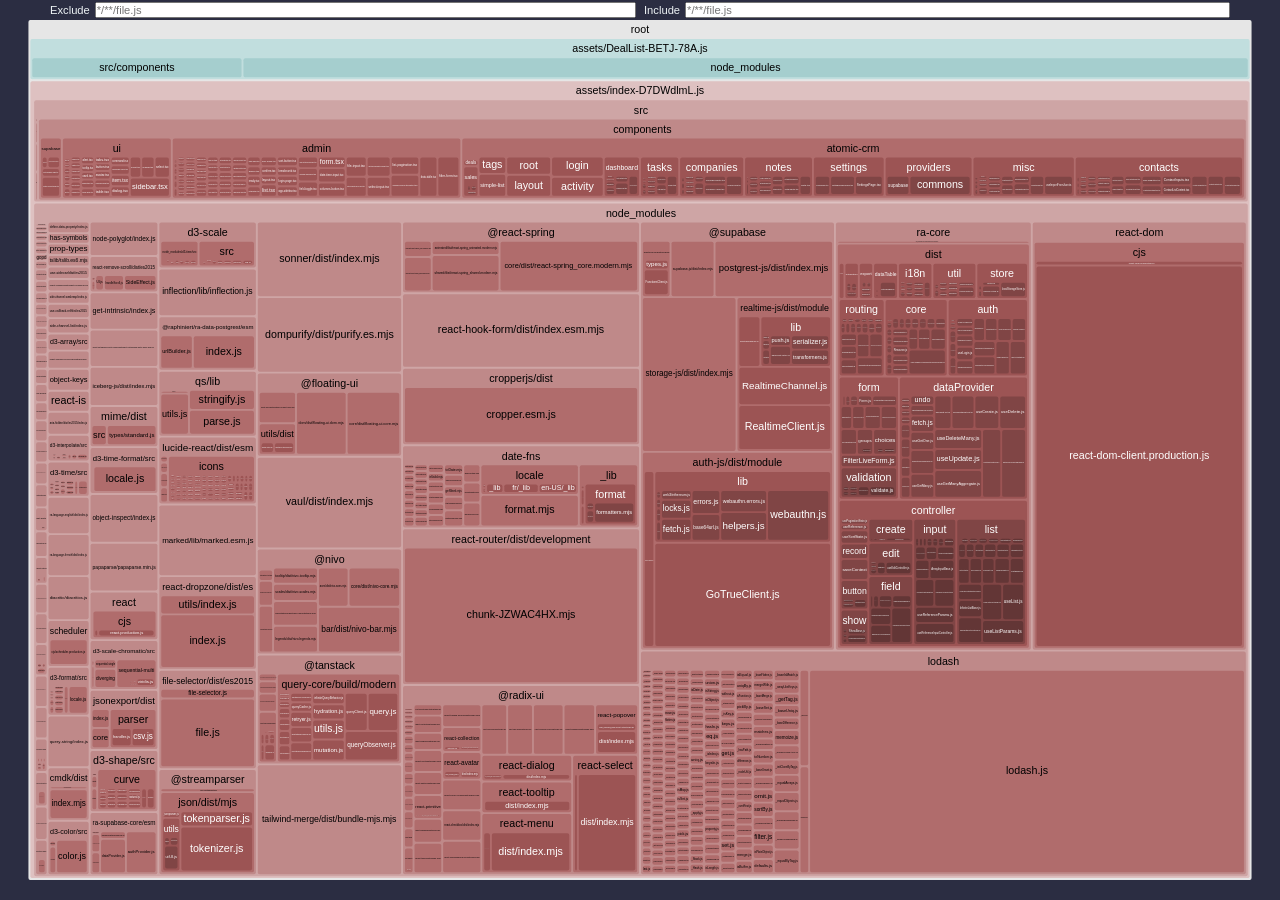
